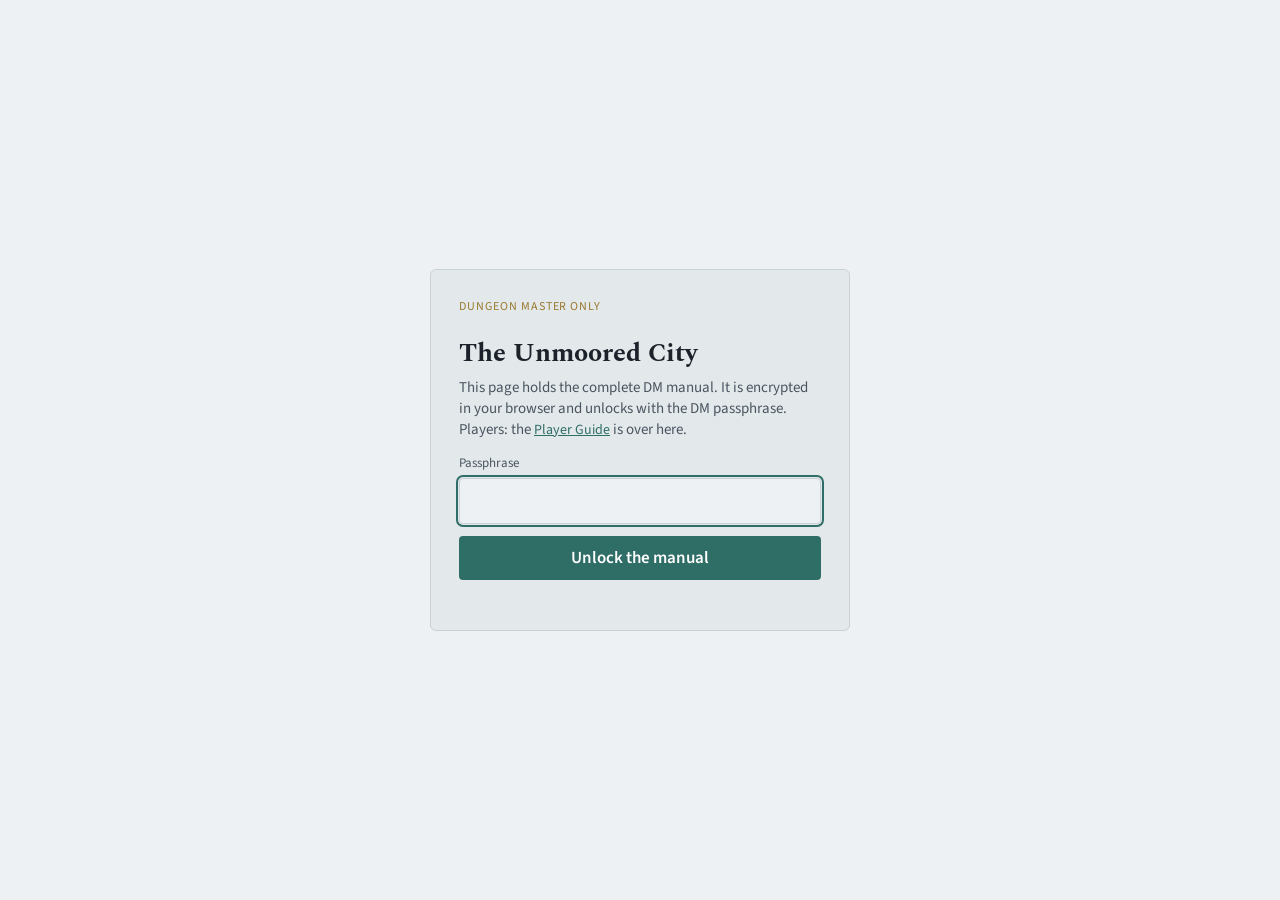
==== dm/index.html @ 096cc0cc "Publish The Unmoored City site" ====
<!doctype html>
<html lang="en">
<head>
<meta charset="utf-8">
<meta name="viewport" content="width=device-width, initial-scale=1">
<meta name="robots" content="noindex">
<title>Unmoored City DM Manual</title>
<link rel="stylesheet" href="https://fonts.googleapis.com/css2?family=Spectral:wght@700&family=Source+Sans+3:wght@400;600&display=swap">
<style>
:root { color-scheme: light dark; --paper:#EEF1F3; --paper-2:#E3E8EB; --ink:#1C2229; --ink-2:#4A5560; --rule:#C9D1D6; --brass:#9A7A2E; --verdigris:#2F6E67; --bad:#9A3A2E; }
@media (prefers-color-scheme: dark) { :root { --paper:#14191E; --paper-2:#1B2127; --ink:#DDE3E6; --ink-2:#9AA6AF; --rule:#2E373F; --brass:#D0A94F; --verdigris:#6BBFB3; --bad:#E08A7A; } }
body { margin:0; min-height:100vh; display:grid; place-items:center; background:var(--paper); color:var(--ink); font-family:"Source Sans 3","Segoe UI",Helvetica,Arial,sans-serif; font-size:17px; }
.card { width:min(92vw, 420px); background:var(--paper-2); border:1px solid var(--rule); border-radius:6px; padding:28px 28px 24px; box-sizing:border-box; }
h1 { font-family:"Spectral",Georgia,serif; font-size:26px; margin:0 0 4px; }
.eyebrow { font-size:12px; letter-spacing:.08em; text-transform:uppercase; color:var(--brass); margin:0 0 18px; }
p { margin:0 0 14px; color:var(--ink-2); font-size:15px; }
label { display:block; font-size:13px; color:var(--ink-2); margin-bottom:6px; }
input { width:100%; box-sizing:border-box; font:inherit; padding:10px 12px; border:1px solid var(--rule); border-radius:4px; background:var(--paper); color:var(--ink); }
input:focus-visible { outline:2px solid var(--verdigris); outline-offset:1px; }
button { margin-top:12px; width:100%; font:inherit; font-weight:600; padding:10px 12px; border:0; border-radius:4px; background:var(--verdigris); color:#fff; cursor:pointer; }
button:focus-visible { outline:2px solid var(--brass); outline-offset:2px; }
.err { color:var(--bad); font-size:14px; min-height:1.2em; margin:10px 0 0; }
a { color:var(--verdigris); font-size:14px; }
</style>
</head>
<body>
<form class="card" id="f">
  <p class="eyebrow">Dungeon Master only</p>
  <h1>The Unmoored City</h1>
  <p>This page holds the complete DM manual. It is encrypted in your browser and unlocks with the DM passphrase. Players: the <a href="../players/">Player Guide</a> is over here.</p>
  <label for="pw">Passphrase</label>
  <input id="pw" type="password" autocomplete="current-password" autofocus>
  <button type="submit">Unlock the manual</button>
  <p class="err" id="err" aria-live="polite"></p>
</form>
<script>
const SALT="Y+3GVVok6ieXeEvAV7KjQw==", IV="v2RWK9GKQX45HdqZ", DATA="iLUBbn+OW6I22/JAPMbpGo/A7wp0YwZBqpzO7cRa/QaLANUQnnxcgQ2WEXBrzcp6Mb3NFcUEOJtNEmPzhwPrcb7T3+yvJSRVrRFXAbUjIEbNVzd1XwTKt8qsNbyFXC7oE7dADey8bxQrpZITvU8nnFElnaGoLD52pmrrBHFVbK/AYIm+NKbHlS7BHpz/M+rY5cPtGulrhdbDAxiToGz86mtNi0CINvOnquB+vY2DmBDawkEn1lf4kipZWCToRAbrsd9L1Q3KqMkmahwr0Hj+RIRaMF8Ld98lk59eBfJtj1Ak/eeM0hrUaaoeXsAsj9cISd8wd84zr4cdRR70hp3TT6HYPyVecBvTrYLQEsJaQZVQBcWeTdbGqSlN5Gw5o1TlfvJDnN58hzw+H+cEyaJF9qgegFK7P6M3y6VEalXKVsf07HA28PO4G1dtzoeIbi7PFSwjyM/MU9yVKEZL3eh3Jz1X6OZwscLH/tjpqUsmWt9tHDwVuIBEMAQvSdrSvCwEI5pyicohyB4Nk6Xkwk4ixwzJ1XSa8TGKTi3T10GD98S5zSSAA94kpZpaerdz7tr21bX8+DXSKTXmFCgf/Qe2DWG47tsCW5DKvoEsi16rtpah1a7ozzSHXOYvgRvaFtAHCzeDY4ijxUbrzfR4o2m17YZ4yaefnx1exqk9aVidCXGnbUjG+C8yXe2weH/vF5awm1Na0XtwF4S6Fzk45lsYXysoziHLGf6xR5Yf85Ll98wI3Yr6fwFOgcajlSmfvKkiqh75m7h9aDqrrL0S1ltkyhKyMQz+aJopbDZdb/[base64]/yE+xdH2cJtEzI9/mFrIcJeDA9v4j3XX2FLnBnYRlAPe30zZJp3d7O9ydR5nmD2PuyQWUTd7uXe2Cn2OppESFE/y6pV/pHsMUvAa9UCWsDTH/f+i1SipCY6Lqr37FkklfFahQB614N4o8RlNQ4XM3OK6mF3EBKvfvrmpVxvWOmcKUEtH7V1lOymPdF087bSxK0dfsI6htUlXs0WU0FGUX5EjQiEalQdRgo13bEwY5fsd41C61VaDxNg4gig9ducPTeUUVNCqEoqSuJc/xdWUWBnvn4UTqJmt7mEV26us8pZBOKMrvL7m5k7FN4ZjPJxvP5DjkOJI9f+Mxj1kl3A3flMvElfqQWcW4s8DpN1uq8+OVlhOyxm9lP8l8J9g+3Qy9XcClROFICVvgYKXi23unUtUN2v7NCe/i21lvvBBsFuxTfezibRealtWm9GTKwRo078MFfRFu5ZxQNAZ7H9rOgEDV+MaWBatONlvCVzneCHxzlMRJroT42qfPfxjD4GF8rYaykRTwDeqB2qoHn/0GrBSk5C6Xgn8qOC9Jmdor2yy2D4FhvG1NwkQgkwQr2FGvJ0EVtrEB6bORDYK5d7Oze3UNgbUVktSah672Zcz5BrCyr5huIOXsex1YSVVBXMMm+EFGPbmRIrpNaZCbBq1dmE0OvysxOKZlxL+T5+CQUJT09H8H9FHgtD8C6ciLtivqnSVrEhvqYm/TAQxHt7dgrNzk6EqQ9FpJYQrs5eq9PCVK+cjcrkc7MxuGiucOK3E6NNtBHdqhavlgu2Ir8M0Vj7ErKO3IAoIIkq5Iz2Wz7ZpxyDfVEbKHcCdltRjEpOG3BJP3rhBVCHpfb0E9UO3xqfAiQUr8WDF6XK0y37j1GWzeNbDFLm5zKe1k9kzyU+6PUozvfuQSOao/6dSFvmEA3FKCCAU30bCNMQbVTyv1Efyf/Pg3MPec9ycjXDTqeKEShifgFNT/9rkorF1G7hehdDszIjEt/KlyHcHGe6nDtvhYiEgdcKuVqV3sPVRuiiKBKvx/2Wg/IC15ho/iImPi0wyuzvRw7iprjRhS1ioS/gttWeLRHUPi+YYE9CnYwv9E5qkmDgrvdweiMMyi7jF5c/NfuLh/4RfJme+Vp8QQZBY9Ckcb1DPLnHlKEQz2cx95Ox9cz4KTaXwMkIurlLKk7Dfav/RuAyzpns11SzLTHZVvrCUwS3EXKhkM1YSEHA4pdkMiy+BCx2T/onrWBbBMzVinLXfjc13k9o7VTL/f6SC+sRZvSV9VsdvKPvqpyLet0xNhVk/fqd9eGm1XcL0i06GAbvWty0sUYWr34qBlXqlSWuOj49UT/mLNKg47u/o/THgVAvLnNhy5Hs3VpY48FZXV/xU9j8S+WS6x0UQOk36Q5gzKtqSvTMLO/mkOddd5TulazMb8IEJlp/javnyln/VQ2f4Pfv38Cp/2cxj6uno2qKOauZTUZTWRdEL1hPJfKEbDSphPvhGGveryMo8kQ9Rj88MXTlwgUqMjpapVNsEQP3DxF9pICb2Rf3iCAZ34IaZLExTFzXh5gUrxmEHe3MmwGqq5A/y/SiOFvY8S7FtVln2pa7k7QquCgANgg6vbTiLOfEBSpvInkz8AxcQ0uLkpVKIgk/An5C0mJDm0O4nVc7VtrDTljUc4PPVk1rWB319o2dhm6DE3PP22QygwRZk0PP34uZNRFvNEqh7Dva3h815aNeE1aBbX4n4Qc0nyObZRAKG4jf1njbgSPYVqObATO880nKB/cWUnLnr1k6D0pzht4gRickKIptjNGvV7ipqWOS0ovda6pYFlqiaILUtbZwVfgaJ3uV5Bp2WUSGSEZ293tVAtpGC9JBj0VNBcN/Qql30WYPouhBTxzu2C0MvvG2jkNRI7gm67Aalb/fi2rF1JeIK3Z8gsm/Z7F2r2bcqIktJjV+FSRcJyhjEU+WEPJ/AHuEydjicGGznGB7VaSvBMG1NA/9NydgBuy2dVkqTA3Tx2OermDMYKweYeR24sPGeOdXITXm/xrxQMo5tEwGEg5COxqLM2M5QYnOeiQG7R5QbD6Mx3ZzT4lJUsYYxF/QPUvwGLDNvkcEoXGSpM82zq8RidIamimVe/Oqw3mSCfFfoQS6nTN5zWQ/2u/idXjy9uG1FSyKbvG2+VfPwna/QHKgFzEyNR/+YsTB9kPqrpq0bkbNleRD64/9jw91K5Vqcnmg0hIUr6TYL74EcxdioEo5DlmTUay8WxNsnkkn9vwIk/I4iqOCW7BVIB+IlKq8XzDBiOrmbfwELtsIj/UCGQcX8gduqBJPGB785asS0TUestZ5u2DM7/BkwbMsB1zGUsBbKLFEeQXiskBGhAHlNJ6mZky7WMDBrzkDOzvyiABGld/aFg0KGZyMjcCfyl2XAxgVWbQAvnI7fMvnADx/hYVOU+Yyqg4NGtJnhik4DYVSmGgfEbCl2kL3opVQI53QJrvqa/mqKNPPRBwkkT/dGTDj0oI0LHtCJ9SbmumhAM8TaTfVp7IBVebZYOQ+YNQfAM6l0sYyGcWqmEuRO0WMu3CbYDb5ryJ4kZ/epIbv9uwSngmgEpvZ08pvITvZ+6MO3S+oKxv/C1TqdKJu2aAkvIpgA3dvo5hEqKJVahi4CnptsN7qUDB/tvXxwv6Yk38AaZ8K3q4wnExnbUGI5nYGtB/BJ7lzDszFES2USRBpSBNgO2j4h1Lo+s4D0XDIc7j0nUV1fehbUBGsU5vBsZQuZ38hWJtdESXA4wWmW6XorGNk5Xx9L+6DstAdaip6LbmA/G2BGAXZz3isfxBMOoQmZ5b0gYPeZO0xiLeQLLhWI7H7GD5x5i90+0B3KCG7IVae1zZsi+4PDieDtA6YBRizwyl+1Xy5kCmNnwqPW1AfCpciF1iU1DmCAOrihBVlQtG+1CazYeqkeWbhy/[base64]/3Du3TW9UhN5Rnx3COs01nmrmkD/8+e9xXu2MZTDPlBWXz5rpjC71u4h5uJdvappiTQHET/3zwT8vW9UNZe9rkt4gNVucMl8I0xjA36GHAy3RHVcUMXrN/C7xxoheRE31lZ4p+tHvxQYw7yHR0ttyq8EqzGvc/PooG6FYneSPLcnSkrBW1P+C5OkXeIxW1Dqhdqhfq17tyNF8mOLM35jjX6D1ETzwgZ540wEfVRi2LeVf+Q1+xbfyDzuFXazzRHLV57p+d4Ict/dvJ6v8RnD3ucFbUnES2quOtLlMejAihZWoAxoVq7rZoJWP7kT68DKpDHyOOy4CA2GKtEVbO/oGRR52hP8gveWXzRhEU9PTqphZTyco/msE3WWVaIBwY5nBwyzfUI3vfZSsxPqEPoEEDNup2rx+MXpeiu4jI4WDXmAbg0kyAU62kbXxTbWK0jC8MwaXUoRKmqvFyMBhGvj8VwAjvp3R55ikeLnQOKrAGBXpKXK6ZHUs6Kc5xagxVAdserbn/Q90rqcc5bA2CJPdaukFuzfm1tyCnXLyX91Geq/2aP/Ev9bSF6MD//dLtjBlcJXyM06/DWhz7+JHXg0KmAgSLaHhW9e8kiQTKtiZT52UhWRdNAtBnTWu1AiirRgXfbvTyf54V0/7I1QiCSX8oa9c9vDMpnl2sWTufmqJpbRTFA77JvpQlMoOMVELhoseCMEVcjU56dt+AnGE1p7I5ueLyyXvre9kbdsBhR79HiBsRXZfuQIOSEr6qAdgLGbleQbdKRcEvtT4/WIrZv9qkDrdC7PdEwveSUKgyoNQAIdNxE7OxlnJc59u9NlQK8Ec+IshNosiWlzuWXylGvbiKSVWOTyK+Uznho0VVKhz888ykbvMt4MghG+vVQYnXOMURVZcbkIdnHXZhs4N9V000lTxDuArcxdonqQ/TA5/6RN4v2soxG05wY4QO3FVaA15fTpKV6RV7eGc4tbUjsG3AhDt7bUv6BmzqxLZDEZcJVxQRkME+il4YVHERwgcbj/kdW5V4x+PClc4MRvsOkP5Pf0YR2AwcZ8EXNNqARgv4g/Vhrv34JyzI/flQ7aVi4hNogi21VRnZ5BygmWaXL9R38BXZ4htjD1nIBj+CjpWuhdW+ZdpkOArbMuWHGPz4u4eFn0tXbXYYgm+eIfr53Q1q3HUiaeSx9N8ufz78fcIFB28uuzVJOeM3zzUlx76QyvDcNCykRiJ2gnMa/cUdc6q7kS69sqJ+nR/DO9GffAFFFKJ22OvyD5rfZLI3bjtm+Rd1SrtQkPy4OWw+0mx8gaayIT2CL4vsBLtiZ190oxNuDfHrGIZHQHADnT+DtqKac8DyGIW83ZZpxc0U1ORPgiP0GKIPyFkMzGCFFq/3Jc9I1OR1fUqL/spmRFCnRs8hukgl+Ae7WoLev2DKekbUYgBUGmNKaK+a48jrgehur8Dsk8RFHEQm4BVt6MM8b+us2+4vgaL/ckzuI5dwlOqeZzlyUrwrqrhOp5lRubGSIXPDgT6Fc34pcUKWbXo/J7ykp/Ix0r+JLe13q7uTh8VJ21X5Gfi+G/66/zwu0loYoSokPxVkemHRxqLNilCZ1srPBDcl6NYOXxJ6TYgOGlsqhJ0W5C7Y0aU3K4stJEO+lQsOof28+UhkG9JD9yKqIjk6w63/DTJP6ph9HS3nfi70rdfmpAJ8X8xVZ4wXZB2g2vDjW2V9rLdor4ficL1vdmmQJm72G+J5wZ0HYLJVwyTTo8AVpaxyK2Ubfdg5/UKAiTKnuU1rUZL7dFqgCxndgwT66FlpZZio6Q4/B2fpfnGhHbcjm/026XtbAluqnhfMcbFxt9baU98FRYsN8e3lsuDQEbwixR3Rgt+7nTppCeHWwVNdmh0ERR9h5X6uTkw5kjGbaKI3X6PCGb/S/O6pHx4Z5Vjtl5OONakORKqFvMYb+oSvNvHCp4O1L0ezdOqzN/I6lDcv0OM/PGr0EHj3mGCj/zF00UZs++Koa1gmNvrdbY3U1yyBUB8QNHahxdt+pLk+qi3ia7xKN98Z2h0h3e/BdZ6l1oF5t1DPjQaruZpAD/Fasqqa/ana9oW9KuMfhV+GfyLHJtv5Fsl0nTZvUmMTUkZi6RRXAof7XFAB9IgcjEONYKeBmB/KuvORjHroNBui/JLYNaDOhbwDPEuFJPw41a0/DEsrls6+rlESBsCEQ8TRhiDRL7U6wxDJ0bf/CnIaI6Ew5pJALRPOgultDEgd/jrT5atSNHzjQn+GhumonVCxBZ+lUDKm1APKdjOSJE8nX6ly7sJTqT8GlLZnaw38EYk8iF6TDCTHwNSvLJ1VxUrVP1XAUBda0XamxGE1VCw9w2fYM8aviYSVxiUKFRVTg/gX7nSOTr51BD34VdUPGqe3ARP/aW6oC/YaSDibDeLfzr6jY6RaifDkfNOQuqdqm5FScy8IKWEuYo/uYbR5rbY6L2QZ8Y+fIzvhYoP1z7xfSHxJzk1RdtRHT+MpCltC/0wFGeIy+0IoZ4MDGuIBXvCo85Z1T87vOYVE17wd0OvpBHNkQNjwhJDSeeVXx/HnIj5fnReOIh0CDzrUQaQuN1zmGfhYnuRtt1RfQd+ogPxxdz3Y0eyFu6SZEBvsAd0keL9v137Viooo+VTa0Fq9ozvQsXN3sk854A8C3KKS1Z/ovvwghBXwXCMhFmahqQvOqR4n3pWx9f/N5TWKVR5wpDMoZHemkS7uvS3/z/LUHPIHCCZsfGpxABcO19Ttf3EDu0Lem4WrdiTmN/LvS2k4zIO5Ihoiy5O7k2KkV9PB5wVK2UvQvs5qsFbXjAFR7aKfM0zji+rvlCFk+GOi5qZmOqvpB7VgrfKaQxIbZS7fU8Q6sOjogvFc0hc3Z1z4vwqoFlyy0Va9vp3k1lc9L8ifrkOz3ouAU3xSXRMRFA4BeglmgOf1gSOT7bQ/ZgDDS7S/jfbXcl43azojz49nuH4Tj0Tg/PkjSZR/j/[base64]/U3SzMkxmtxtcekWzaGAvb2xaWbrfWvd33MG+c+YKm65PPb10nUy996LJivpMd7Lmdv83nDTk5ci3+L+y4PuBQeRWw/XHctzcgnPq6PW/r931ceWrs99u9RARUb7nTlmUs7CVenMZpI7JXMJ0Jj/e2erpdUAQwsGu21B+hl2CL5b+hFxXd12W0B03u6kmeBALNtUkOGmWUEmsmVHZHkfnkfIlfdGyvObUGlci0ygdFr/xHZalj9Gq1D1IVREtFfRxbXGLySx7SbBxPHs17ZHqYkPixGoiCuUJo9Fi7et7Lwz4oqTN3wCh06hx7DihfZDKPPM18NVjMfoIDU7Kr2CjrQ5U8qgGI94IuZpaWyihcYI3bN8Z0MuVnxSfPX3Pc8tx22vE6L9GDz4mj1X24b3Qh1Vq1P/vnzu05MLj37sK55nh3H9UlTdEvj+EJuYCktCH7IsCBti8F+atQ7yAyLL761K4/1x9UYDTQjZws92dZoexVnK8fh9Z4+Dm2THyIDEqGxzr+Kc8rEC+CfH4psODDHuX2Qs66uH28q4OHlYbXgL9vNuvbQMrA1bX7ojUdlxRpL8gxWFSenXtyX/5PskeYA/qmQt6sE8A2mP6kksxBWqy7L/79zCBki+pa3iwqF7tjL/mFXyZz5SrX3xr7ZdZV7a+w2yUxjjHG3AkYypjgQDiKIqchIm0ecmTIU4mjEgpM0twyCRYHQ1W1/hpjdFIkQuCfXY9Zi+k6LW/VC8oGMMSqhaCwmtCSCrF5IEH7WL3K8YpsjpLGj4HYXXYb0Qcgc+fjBCKm2t1o4dHhwOTO5EjLRcvV3N+jmj91O2bRRR+LSqfMdJE8DwSAIyhRlUlbXzrWZ3Y+xeQdak/kiFxP21izTyoiGz+B27iLJ0oO0Few3uu4OeD9x7YjegMEVY+fNdyGGTIfSZYw+/g/CEFqwVtizAkugIsTYMp/zcbS+erPbiVPTgG/cNDRaIxcQhV+oMXEUlF0ES0OyLeKHdVv2Klr2EIFHdacg5DmzCb46Xwa4O/d01BlQ4yy2Kvj8KiC49n1BDCQhaF8/HmdbE3r9yGQQvLYML+ql7bXK8Gxg6MvfgtT7EYcwvMiO6sK355cLw1+HukntFSdMzsxMlR/zd1NBDfprLEBdfEr6LOynMrg8Jtg6OzR6tNHz0TM5Sd7JsQ5zb0CaAf6jBitKddVJk4mP+E24iY3yn9K3bmD0ZrnXGo3cMoshe9T4yY/tt1x4B8NYLaDDDMLvaLL2qzSTQ5zEcWSof5OSiKi1gSq2jzUWaR07k5edNg9ycG2ldZPNXc45sSeAk0m15i/Kqlp1pM0GRUredBBQvbEVRgssd1vQbWGvPH9299+eCQPBwuQSju9uuBfQUoaOjOjf4zqO8O/384pBeuff/Giswb6Du0rYGLq1mTgIXIaciggK38UR2+Cn2r0bphDpgl6Qy51+hvoGxFrGNRS6HEh9AYfN2cS2x4IbreoU9Pe8vlwGfNflNgnyl+5M0xKnsHOPse0xNrPwz8aYhTHrGn0igVLK/p4tdfyYRl/WRlkKG4biT5fPBTVQMp21Rd6nrcofvPY0u6a0RBM7f2exD5CNR+AQsFxKk6BreguZO9mTx/[base64]/upCa+uLeakOmhyMCccSwcdis4d/CATz9rJzEqGLapj6MX5NddztYKMZaNEGp/W99306AEnrJpBtE3GoDfiKEifFa1unweIBU46K+TH54kRJHCcyUnqJGTlUvCIkF5Yzl70Clu4o1Z3AWfkUfCuxD8LNWfOgjUc9ylpiaaGNE1paaB6p7L7v/+ebDWICt3f34KfHV0vbxoBaetPnu6Lzp4+mQmncAV/YthVNP0l9S+PnPNz4YLxFurfekABZab4QKzCtoQheu3WbbAYTGIiTiZzsBI0l+5jStNFezIhSVyi1VYOvIT3ehsMOeJo5EMl/s672iu1QGGs8C5145xLDoOT5l5AXVEbwnAMk6LEmnuhupq8vd2hqQu+ekHR7ZJLQIBjIJhT6RtevS61ewOpwCDTsrIc9kXJQm62ZD11xZ6VwSQPa3ptm6FBBrpveLCq2NmkaOAj9fPZb4iHxg6Sh/g3x+tV1V9KlXXzJgp9OeXi59o/Psz55QSSV5RLzq59qT5H3hlffbrdIS3p1SeRhIvBZuqVW0cbDfc3WCoH/CRv+ZmjmYub/QOaoD8JDjt6a6gzVGCcfohSAwnxP6HBjMPhxw48U9MDnO4coiw6bmP6vgUYGIThmE2uIY/Jv7DzDkOSnlHWKg/Bgx1L2bED1OobetKU+0dVd0pOpbhRMe+9MoXaPnYy6oNNz2AAS15rCg/W2o4ZgQKcd6R+FsgAo0Hi3RmYBL5mbYf2FX6f6k67Xx8mr37G+r0GNPpIIj287wAqah252cl7AjgEoEPqAlSwUfvu1/q0wf9BgthMZ2rPKJd+zcv7lkyPsoe+aDIcu2MEfvBrWbFGbJz+8napFB+RixVRJKfs8oNySp+oOXrHo/pCVBB7tWt3YvE285S4NkTZM+U9j8mM1urDIh7T+gibucGtOzW4DlPr9aqUVNbIwGyJjHY3guvtt6AncoJiFpZhLK3d40XvbOKvb98yat6jp7XKfcxx5uSAluayHpdudB64uuDL1snFotRegWBiti/HSgIz3vyvT1Wi/j1qlg9hXPgDOsgKsYr+ySSpv4raDAmoSnulurY076RjDSqM0YVzalcXQSDDXahd9E/ymK/yvDBo6UjDC/A6S+c0FfYBxRbqEJRNk/L37BOpcvAHbT5owp/D0D465pPGsxN+du2M2WAX61x+IxMYw4gJoWfMpa/Da95PYZftRQmKufUQ7Okg67HErW2z2X21CUTzrdg5C6eo9yvSLfAveAzmH4l36tmTN+jK3lEyTvNRbPEf7lWVBCvCzkzOHP6K8ayij5/YnRANuesShHQmYDVAoF4JzxMVN1CcnKQtsuNzl2TjO4QncFXlq8WIpfJYKAFYEQ+kxvmBs/CDGiug+OIvKceRP+5O7+I7nzE/rri5QoC26AGQfz0z04F+6DLCC40BK8dpBz9b5YkSYWcMvT/flhpSDiCK4X9hSJU/Rh5f4cP7p2U5etDYBPTUXcBxoPfjOgWRUB1dJpMEDHno2hcrDL0Ldcq/6AV+ED6UzwTNWhJ2WNIRPMGiJK+MtDgNMBYvFQyniTtg361dbZQX3ySlFsRiCU9DZ2Ngnvi/IY9jpvKKlaPs77Y9VLCqto5XBaLng6u9U4ndq+t+/Nl1ZN73BTSD0uPfU2P+q26CkAPLXz+/HEPDMuNzg+EYLD1UtpEoPcD/rqHSfIsYhlc2RLZLZZrrRzpyelGliMLd7GumZtxJkBluL6ojR6Ny3cQouxuBVtri7PctSIs6lmS9mtKxf5TB5QJjeBKDknGDZAw3l7UgOhoAbhNZVKHmooOkNTJyVTnauPS5cXKEGzwLDeRtmV0XVGBhOYqJlt8WZ+4uEU/k52e50dTw9LkEDZE1ncc8K+/HilaUY/wGSu0VL5x3yGuEt4Hb2M/HRfOWbj9y/1nDJ/CUQYed8AzFwby99+BdO0VwAeyQK5UnQ/Br2SolRMVhO6eVHvZWi7Cuf313wWxUu/p3ll7kPO9hRBbGkNrXhdihMFsR7H8SsvVJZ8PovR+N1IincbRfDhzB/JI/SQ8mhHwWu+C9vxtI/VQUxDSKt9e6BKam6qy4MoZWfNojbBNQL3FBEQAF2bkNrOxIPGiU6rIr+8omM/yYsXuFGhAON4LPqYXy8wP4L4c9ucVu8eAuMz8HInbj69rqIf1JazxhRbd8oVAuGFOZAJbe2iQl8iODboLUPLlwA7KtJ30BIcNSh1DYmNb/xFIgZ/[base64]/aTP4kbeUeNXiGtEakLljg8ax9eEcDRXJSGpnbNSYs6t0ly1OE74xveg3qUJnm3GDkREdNw1oxzRz876jeZHTyLxSMkKPJigjh+DuiCwAObGiYtAAKKRnTnfhzoKb3J/cYie3gVOn5fWPcEZ/8WnlY9vVeP7DpcxWNewYhnzFkOnGgewzeeGQkTXRUXynri/dVzuq8pPqZAuLNx4DyrFvqrsa4MQRAIpV7rl2N97qAUOsyO+T0ypRf3sxSgkNyQG0sXlkzmKP4WBeNLn+yvmplCXM0nNcWa43ZxHaOu8XQR50+CdquNL4gIzE3QhmIG3qyGVp2vlvQb75GNsVJTOhxNgbPJ+NFScdI4yYP9yOS/Xdwb77Iv6sZD5VDRVB4nKDyCvc20yOXhk2y8bOIKegAzxF7sX/0QYRT/RQRBvMXATTGKB+9wEbKP7GSmj/0p56C0q9aAc9KMco/ug27XEmo/MGTxJKb7BcxrQRy0Q/yXHKTteFmJS6cM5/46jcTo0xHOmQRgdYeYjVYJ2z05AFvWr+yDFLKEci3V5Q/r33XbrSnH7ClH8KG3DAV2rLNGfI1EFGlhV/JmxwX6yZH6g9UPeC1OxatkI8sG9fQUMj19mv77P+Srzn56sd0FThyJPfh/m/[base64]/oNknkKXJ8UV+epzNdS6g1Ihm4+YDEGdLEEmXJR0+1Cy3fr+2G3IEyvu2zfEvsCgfPQE8kBB8SyBCjg0ZFaAxsy7RUQ5Z4AeUrq6FvECEy9PPes/t+h/CEu97sAXQHPONN/9xvU1tQjbrg00cZ6F7ObJkle3ZvY4O0B39XlI26DM4XA2AhoFAjmd9Ap4pQGnHxbuvTlPx6GmKaANyMB5D1W/ORrQEGLpRr6EybGTxNapWcFJyinp1DDnlVnDk6x3V/nrZKAo170GAkkYHw5bWG/nDZHr+UeFPklj5/QqbpHFpGiJtW4amH3p6+92fEyvWgnE/0Q/LQXEYzuJ8O/K6WcFba4VcVzb+nvaEYyLjHe02AjTPOD/58NNbEWs8WWDhis/RW5gsar0KzClU+IS/e4HqXj0o8XNWNFpi3i+B67amVeNQzpYhJQ8bBdBaAlc46uWB8AfyHRzRZzT/SKVtf8rglPrGtM3v2Y51ctpf0gUeyverqUnkMZM4r2HkRptv2vKdskLXmGnjqJxKRPrXVgFSRQULR5iLsDBxSGlwmZw4ZExUfCkCr+KCk+crjypM4devfeUdF+xsMHHQd9QTDOVrD3Y4ybu7BY60x5cOSFbxqR32YM9C2ZH5qhLf3KuJ5o5jCUV2QAyMA/71xalW6KdGBsAcKPGkyOXrRsbuIffVqYkIw0fbFdBdDEMRf3X05emQLrUbkrObAoFJ0SWu/VSPgbSCkiNsGu0hI7bSeNabu24AOQLgxapIPfA925Zq5Fol7KYR9OPEdFVNnwwI1zL6mt6DJXfv1yBsmkdGoR3I8++8DaUscbbOFYj2yCXiG1dvblljhkX2Rl0IDgL4aT0Ntmv/y4lAz8OxHuKPnuZdDzXZKAJs70nt/POR0PrPqiCYLc2ddC4NCKaHvu7EhlQUoGVHYZaJ18Mi8qCEUu151aqubEewryb36787UjyChjhBtRzTShywMGdgSwd0P/tGzDE+5y1jwYLPZwhdpwW9zmCSd6LP1pLH7RwDgRN5Ub4h1xnojc5abJFhf6PFbmjuTgNPHkVDGqT+/8v4cQrPdihXzscaRgYswDo47bh5FSylrNE+E7MSRt6FZ0CO22BgIBPQibIhi6xWpz+umVW8GiGPY0e/S/KVtiBxPtNiExWRGrCcq5JqlCudm8kpnPYOD9jXHFvrOvepV2Rc7F0NGIGUjL030gPjz+QG0OS7vbODIqGkdPSOviH6c0AIqPkjxvecBuaNRLrorOhNvb2vUA45tsvkHc1e6FPwN23wOdjX3xHEURSxWxAlcCbR02m5XeNX/bkR0CHsi/hO1HVUz2MIJYjpzm2Ccsha1MMtLcBMMkYdKUmd2MvUOeFVmdX27g7qJrHJolkZycn2mG95uVgAvvDExqq8/SRXg6W9OzYfwy1TTY1jB4aaeuruKIgmOCL8IzwrSyFKIEEVcX9SAIxe9pn5tk9ZgKOtscaxHEvhHs9/qHPYQlbrFxjda7Ae99lbdfX5uJgpXscdjuKISEYbX1ER+Vyf4+iwh75GrYC7FEscuoSdoOe1YL6XJWGfYjcVf+oMMFIR826rVwUMm4Jmvf0OX6QRGVKIlKT8s9nUOEwX+Hf3QI+P/S10yP7gtB+NgfJZw+WvEaBQj+eEfrV946CkclupxBwRenaXWtMAlWeUy0t27J34f6xrbbr/7Jg3RkMYLZz3avfCbsFKmO/6Z+CYBLlZY1s+evs5e/bZCvxwg0A1OsZ3bAUS5/WBVczlTC+bLtJu+ryt0ZeFAP8pbEd3hq4MtJ2MeJpt+Kdclh3ag4iCpY6rrSMnpJUTqk3fVP/Qmc9DR/HBojPktrQqiRzHpwciT9o7qxcJKWiMMAWDr4GP46vLoupgHFIp29GNm7A/3LoDHhTwYOewQdbHvQ0VoMXRvakUxuL54MUYauWyty9bCluP4TU/RcCbdOouE7sxG2tLbtMpBScr5E3mOw76XRyJ7tReI7HLQLfzCKAQjCZPTytETUmLecREaF1XaNMIltoGwkRMuTxcKICqv/NHDSu1ZlPhJxj5J4fktSHR2o4SGvLJHg89ooRlEiDOIG9Daftk2idr3eQ8FHTcewVwb8gRVHSYFc/[base64]/cDmbMAgJor1yagJKO+O56VCFGAJJ17ccgSvc6Japj6D24fvM9MA3RhHDuO0wbzbMO3Vpq5rx8xggWiGqPWQ7cY+Iz/hJ4H9+vKzOo7u81JHdhUaXpHTBjg7xLXWB7lqFeWgQT+vNbvYLQbNYGNsr7P0N0B0vzvhwCLG1d2IkdsGReaCz4uH9PaHJl++nDmwBu0HAHV4STn4PgSC0W1KnKBD2NELFMIhyI/Ji6VZE2ao+5ecyfOoDkuHxMSTR73qI1krIyQJkoKyI4CjqjwqAKoqDl2J60DX+Ns1u7MjWOAxqTp4AO7fNpKqhwjs8zq08KPZICbVI/[base64]/ijdx60S/laSoux28R1NjixjflhB6+I+3RbmUkTNpOE8vrTyvzEZ2EM1yIuygXlaOWDSPm4ozebMhBCEXE9zeRqA4+FowQGk2ymVlQ8fVhNMddRY0ChCsdiOr/OOFWiB2te8sE4iAd5vl6QkurJWbPLo3lMZEXj4u1HRvV2RVPNFXEhzVtRxPI8+3RI5gknWUQBKy9g/0XBRVMrJU04Qbf5/u+gu1R+3vlCo2RYhGeB530FaoHFTTpscIMHF50o63w2ObbuDHoGSL/ikwJFa+0FKf4pTncwp9aSo+rY8PcVQUAaoFfu8hn5hKb3ahuByXwyeqvgYcQIrQ/[base64]/WudV+9p3UHfoMwOjlZcomMGXSYleVylDaLZVlVBAVkutcY7rlcFoxVsQ9+jrmnf1/Fat/xT+SnOtZBrgk0I7ajN5+rmR6LillLF9BdIPGbvlhN+vdXqfC2UgmbxTBFSTtfN111i7tvwz2jhvqxLFKo9B3TXuSuvmuDHo3Ca1LN+pStHMdPv9LzkxTCNjj3Hjy8dRLnTU58bDa8v5cmCLT+Vl8Qf6niVh3H7MVH5FxqjmZcFx7/AQunU/UyFoy+DISNqHQ1LiGnqJdWR+gz/WJrimT2zqf6Tc2R9vA27XUWmubnPGAAU0DgCxzLtqUXj7SooSA4FkrSxfQh+xr70Jj3g7ASxkEyK6Mk1cDqyICph4+ZXIQ2qaKShKc12QAtpRNCf2MieGu9QCLnKVJtrQlaff3GkWE1/UnU1+DDQOxBbOas+l+9meveNpW+q+mHTQOtyExC/YO6IsHPORD12+3gGWM7ensrle7/3kEGSQaa98WBgByeqnU9JJBsQxBNkQ8CNZcMtAPfOUcJWQRa1vnn2ivx5GaCOaOqKD0ikzcbaeRuBM2UxBrmUKFB8vw6/j5Qr0xT5WBHGTsFU6SPvrvGjx+aJJ9vcrvemtG4K55nVK/YogPWyJeTfx+2Hf6Qbl4Y70dTe6J0LWq+hTz2oWw5vkBVjwIB1S0keMGJlcXpW5yDzQNAJ+ey+Fju8xd7rNUhUL06A/4if1BM61hcnDy2Rft5XS6dvGjmI3a+TNoUm3Loh7UXxMQ20CxHv1TR61UU+NmH58ulmjM4VhJE3AJ+0ag4HBDJwZ3JcIlr/ufZ5afsfoFmoQ96w4cEqj/5UzwFkYjyC+VMh5IO7zs1yfMshhgc5NKbSCYRpU81aIF7X1kBvn+2AoZkfia9LBfDkJc51tLvNYvy+2X0gFw9oIE9KqRT1NOjmpzbwsrBZzPsFvZINEBlx+3/eGUNjhnLB/pGoRpF97L0QM/[base64]/udbzN0lZvD15wR5D6O5XY8I6kCxRpPOKCbgvOT0Mg1tEvuDR4uCvOumuTzIrx3e5Iqz40RJca49FqMzuKJ2V4TZexqH+4swWCz/Rlcrf6MUQg9PzrRQz3M+F/[base64]/vIxqvHXjG0y6RX2GumylO5Db/72TsJaEFelXOK2xCbazhx/sJI3bKPQxg+XoYkzfJXxReElrZh/w/aFRi/Efjwn1+E93+knpgHJokAOa/yn25BAuvujFD7IMFjoFtO5KXzZOMqE17dyPkGGKz5kl8/[base64]/T1diu6PoowX8JsbP31V5NyGbfiz4tG4aeTvKrXJqqK/ZFESqNZFhlfHxjtyw4z5HdhUVZOftvHgf9xp3MPB6x0Wcr2NrSf156mzzv2U4Mi32tiBOwAZBhp3P90eaIII2b7a8nNdCarYNQblm9ErolPX/foOm7RHUZM19gV1Ns3ccuwOaDROK30GIhTqE2R3jgyZWIba3ydPn29SLgMnkRzcu188eubmFsinYOVgYoR/Yei0Zs7RNc8r3uax9MQoQzESwTH+/EV+UW0bab1NCKyOLrtRE/pvtYuLzFazorBpmuvOoRZbqZ6X+V2Q9XatJlmaCGmYVSKeHtcyMOpN2NvOCHw/cjusk1hi/TjPliVBMnKlLqvc9GTbtDdb+McD3Ec6OdFX7ThIz9Nl31eAd4bE+XKls/pdde94MUeKhqDoKhNHoXDlWGsrfy9H6P28b0B1iJt99Mks7jpaztrS5rxyleIBGDlxJsq4iaHDTk8LtRS0HNW1rrGeRDeIqxTE49jqKSdJ/ImHppw/3HKQl6tHnWXUSbn1QGU0tWJrWMynnehWble9hyxXIqCHjr7c3LwOf1L2iJmSsW8sXQmHXuolx0am7DRq+s+6EyEBV8FGitoZRC5fsgcEFvcVZyXP+PH/rd3slHP81xH+/rE28ACbcMcuagV63OENYzXu0B/3sYqMp2G6C2e/d+jHNvA/VSOfR5uSYUqn8AqM74hf75MiGCpzCrP0yzP10sShAHMXfq8p7qbdrNJ4UvnWr+o0iVgLOmQMaXD7kyY7epkPq0Q/YhIad2gFu8k5kvcEAt+Uf23pJanig3eRMTV8MM4bYqTcFM69a19OmWhifUj6S1K2QMlD/HJCrZA++iSHZRDW+1Qa5Z2eX0FqkRrs1EGnLJycRGQACORBh5GHNO3Ikdb2O/OOxOteJ+x+/4267vWzZQA6RExd0kmfxfE+iyJswTuthXXgfdnUaLvfVctMQ+kQVYOC/[base64]/8Kc/I+4dD8dbc8jaxebpwaFAe37uN7U1aSj4aWPjbNTsHl98oz2gfflT9JGcgYmHKb4RsBfnlXNqQf+Lh29sYm5ghgTN6b0gw84d7E79D5EiGmlBH9FhgH8KzWpD+3nLZRAcP4V2AaqeJN4r1JXrdQ0m1ZE+x9Ti0KlWR0izopgG5zCkjzuA4zlytcKlXuWsC93VpO7wo/JEx5cEPbhi5H5L9cLZJDRzS+8BjCH50i77fNgbxSbd2IMzw9qYJOuozvM/C172SO5wjXSYGifO1NvjbcKFdgYL4B5BgV1GPl+gIkKPCwkvLXw5FRA3hEwVp1BWZOCqyhFyE+k1n2PCfqxjyPUO6lftqQJboI+g2TU6NCrzjkEUArQGI+BEGMO4qErJdvg3pa0pm7YyiUxl+/mxX68dPec+q6MEFg/PY2Xss4yRQsq3LXIpcPTvK3mSnvZUYMotd90s9f5M50VIyS7XK17tvz7UUh19fFBhiAkH3u+94bSi+nmBv0w1a8BDATzvoN1VxFVPehQHhNH1e9eD5fU9aj+R+wwBmPDN5bHqwV8hyHz/yZHa4FPr4bgf3pLFXdltoCvLg2DwhoQpp+X2bYpZo/SmQWu4jUDJ6wXeq77YfY2obJkYZLBI4DcDAXJzkPIjV5vwwrGJn92SahE2aI1qoY0drtUI2HeCK4fBN7LGK49zipa4ZHWKtYO3zdf1e6ba+2wqS+5WLJ5znEklk6srZL/+jUxmKTsfmHqQfwG7fdCwjpq9OO+XiTToKXllPlLi/m5xvgxbBU3C18Oy4EZFk456w728rqJcqsS3eG2m6kUgG/44tlT6cVs2vFiwrPOVfhxkT5FS2uX9NS9ze19qW4HaCQwTwmfAUr3xOlYMrUUzweY59cs6YQcr83Ai1NAS1fPdyhGsLqlHCCEmaRk6LVIZ4qIyAORI3/Uypgd79b3GG5gsoUwcxWE/jdtVV7584jw1We8zZNdvkpZ0Bwgvd5EERccsKwqYsILvlESmN4nw4RCov399RJ6ymV6k/JRKwv5t3COSCoLVGxL2jTIlv5lJjvkHFTzd9IVmX/4kWiKYK40/SVj/yI99DX2JDHz8sDjOjZYFkXBWdyTiqFMxvKdxDEy+mgAd10g/1fMjdfNt0pYbV3a9ThNboxQQrMxdoT4F67nEZsyiQBu7u3QgBnqmEufZtmcaeCx3HPojWnNX22jd3Ed68Yy8Y3OyxwQa4e4JqFZ+bbpuZhP9xaei1r0WaOiiNViVm91QccqL+9xZLxk07SWhacKu+eXMOg36s/rY3C5QGZEqmEByEuVjmMsJDeIp5wtE99TkHUQNL9cAc+FlmCNcE/vsVumKbcYukH8Ias8eiQwuixvKz/FQ3eHeRT7TDukUTfgM/jKySs/HXP8gwUhubY9JC2LPfOy8cZ+almBGHtlMvui6nFlc6vAzIysNN1MBStuq0yx6sx57ers7V/pEC7Ibr5bFrEtrxUK1VxAIh7spqWcJo0ieJcurdVXArbfdI90mHiUX74cjI73yUXiKskAx2cqysy2MPVvNNx1kPx/6XS3Kf/Wd4KuDkZL+HyfC+yydwLGJ7J/LQ/[base64]/rsWjbfLUHiC9y43joucp7855Ku8mCfZ7AWGopgGptuM+Pt0QP8Gsg4y6uWl1rdl0Dufs4utZlCIUEhihhoEg0RBnJcdIZRNub9oPiKcLhK3a93/[base64]/0cTyCA4XzQn71/0a0yPeAyAtO9zMs28LXYWhLk/T4xHhZhO61XVrtVbqFM7ZhbxSm5D3FEr0qaFcRduyDJNubgaRTT1FEITzkAvK1X8TGmXQMtW4QN9t5t4fR5gAemn5xisDACA2wd47511I1tdthtWntPnkzxDxLSrPgP+n5XaL/qejfwq+fQpALaK4Hlfwp1t0WR6Jap1OpY+1I7ncdoAduqpTQn4tF6HUTJi8KOXDeJqUYZjKCZ26w29YbAGARPhxqKVuuvfMW1WAwxRMT1WL1/4kLNVKOrR77maUWz6SnWlfyI2bKFsRMXNME/tmFhUlqyLY/eDi2hgZbxw80Gdg447dHL96RIjNNgP+LCbVWtt8O50snygUjRJkGNVgIixOAr/KegXAvNwLe69O+THVDxuPe65Bzb3iCm92QZ4iy3Kblxq/K0OlK/kEKTTOqlpM9x3LkZhgCseBISSZm0p3xT2+r41gtZXooMDBeQ7RvvSq1FXnY3MdZsCt1CtsTb1YWLdpSbxGLxt2FVFgAxa2aYC7ZeA6yV44+YdVgtnAoL2Oc0qi4la0B3jA2WkyF/tb7xR0enREnzJRrVDHUR+ZZnP6I/i85ZVotGkC63DF5y6Wl6fOXwfgHuvDEx+paEcvxWDXdi1F+B19dPgPAr+7fn8sLmLiqpjsBHXrw84mCzgl9+tf4CdHLqXDqT47wllb6GDKBh/uKM3Di/CBcuyxPvGyjZQOIVPTCRCOlrS3bN/DXuQFrCBid1Xg+e0C1O/XevCzH0Rqm0escjGAVHpJmGQSNBc7oMjgBIqBZrGNoek2YvJs+5Qh7rXNiRiO1LNnpxJke6aN1LfvVG9qplcdl+ghXfJMeEr+16eCatPRu238B7E4iSpHxEsW6QyrCUxibLC987KWenJX3VSwC8BZDTvY353HrNVx3cWbL5IwxVspDDKAdyOZT6wh87fjiknYZy+r/jE6w/lUZkdeVwlu4CSt1gBVZnBbBUXeRVl7Csx8st9tuZOMcf7IU+ch88giy0IWpi5nyt6N/ApYam1QPK1FM7iRtFCVkg0PMVusRXKh4WsoZJNsArDP6yMx2bpqTgn4maohtC6Gfl8MMaA7iZ2hX/xh1McZKyiTYgidL2wCFSFccxKs45x8vJQI+RCpgA5HTuC/lRHvcO/cTuVzzeJ8fX3wMAzLSUd1g7CBR3YOvtP7OggG69sY9NIZ9hRR67WeL21kz5eDzhe7XYOpFRhVg25vqldMf7ZFAq7tGha2Cvp+KzVUTEHkzlfEyPDfrrLecbszo8bB2VbyrgHt0kpfpl/P3AasPreXGh5d/d9i06R/1RIDhCQF+xYvERvTXfTRvc5WkXW4ebtOqGXqVo/hRBw4VCeo355lYNXgXRPYD/[base64]/j5jpIQTm3wulC46Uz9C7DjCgCRu28lWClkuNFOOFMKFlToKkxMagzMM/ewEcISFaOcv+rxkQp3SzovmdcXHLGzW7KSX91R4hkl7yAZ3JEgT8GrJP95TVaHHyWtOj/tz3GcIcax6D4OHZgBtF/6v6azB8daSjkCNA67DTeN46SRCFKI6EOrTkISOduz7LV4DKAavC7CmKzDjZ/qOfWHF3hjJcmgJvjnOlUXXIBK+X1GapB5n1LSZPD++CgqQCbo96kJZPgOlNFpQaqHF/EBQEQiqeGyj7a++QPgB0RYdF6lDjAVrECyA0QPrLvHqXfRblPn+5sr28dOW7oiLq7/ItDNdjLPLpz9Lsj7FX0ezXKlwY/bl1Rc+BHl+34lJ8jgp7MHJSbcsRnTfAWyMsWwWrYDgWjwQ5VawOa12gmh5RaUgRyRrQ06NCDRwgfERm64iimElonp/4WBfQcQ/OXpQzCUA3XPjIdUx/l7sr6bOUHMj8IO91stIKdHMRECYIxrXUgIauM7iu+C0vzmBFIoYzWoqr4pri+SYjkLHb34Fo2p5QEdozdh0c3A3D60hg6WfdoQ6ktEP2YZypIAZ9RUJiHQYnjCNi7qbiZWedKINg2cmaqZVJa/BV1JGMJhCTG12TkR8Ef5Gdgsb4RKSn37baZ9YWqMpQwHQpX9LprsI+ZqCTB+VC8x7Y1VKa/JKPcruOXBTYR9HRbik7CFMQ4GDxrNzCwbaVTvVij97lHxljm/zyKXqi75B8XryO4bdsE7v289FjNQMgRd9nT8ngoTU7ch+G5KQkaJbgZ60bcg1QUmvhETqcSvFnig9KqPQlzxOgdSkGX68+dqXGwsmvEs5W7D1Sm7nPv1WbDUwpE9lhhc9giuZw+FfMzdV9Zh5EJCMROs5exURfa4o9VL9rl/[base64]/YA+iZ3zu8ZwkEqUubHrk76R1ceXtL0cAGFU0MDwroGtgcjOEva+U4x5RErsb6kbNIA9PvcUCTPvVzynxEtaeRFMCekpKzCNGF1MYrjGbf/UtKSY/QDwYGDACdd81gWT8QQs62LuzH5aJMJcFpWSAZBjdesWdX2Cy7Yug4emN5ceXjK8xac2vYar0kWtwJmE4eLORAGvts7IP8Yp3AdlHBPk9ILsc5XJ8FygB6sIMpRUzEy4e7Q4/F8Gwbik2hN771YyHfsBOHEZXhp1MRHK1u6q7pm73/IrLUHTgzq7SN6/IeQb6v1lfu+sfa0N8Tr07r3ayEttKNiAxw8zjqSEir4iwVi0isalRQVVMZYQVsUtcrYcJSBmd1FP5UKxtm30zoXcIBc31QpLdK5cAvSyvqNsIULSiLM07q8NppSGEOvcQo5NDyDFSnz/rjB/[base64]/tupV0SYLflmFbbIV+9jpTpZQoZ55awTpfmxQFLwQttfxWlvB3EbOtjc/OpqE1HTn3Th4vnLJn/QdUqvqVTqkWubqCK2Lfp4JGb8nUOAEQwntqq7uCRI6unBABP2+v3A5netNufLtfcY1xEN7LYAMC4oz8v/xk6k5oxKxx+oSXjm28+yuEf3iPKN+eSKhsxhuLM4yJ7BS+gFUDLZKEh/sVnkiorflWgq6LeUhKv2Vr5iWxyNPzXDI1zcBOL/82mCNv+1rY7E8fgL5VqxL+mthpqciW120JTdDMGU6iwIncE9WX5StXJ4oH9ZQhNPXFLvuFmybC9QbNy7OMGXVRnEp9bMUW2JyD1nKD/QGBFWK0dMhW1u/PiNAQzdVNRpuzS+o7iv6p6q1ZFskEBGAiMKdbCMaiU5wcdi3CtH8JZps1LFuA0HrU12mfZjIwD71nn/LLpsDZNn5l/R6v2s7oDsZLwYjymd0f5p4GSY7/vJO2KYkoABVMdNbIbhiVCrWH8MNbowKmbO/BUUz23vSPNwwGOWcKY+OjFt91b5c3VfS8EmDN8nm+Z1Md27HbRY1/Ejq0es+qg0zgyKz48o1CWINJLpfIGnK9R2u+fuMeB3dnqM0hZFTToHAMW7qyzUItJ0/7oqK76lojDcTkUu+yUoefRu1G00pGBvsgDolfbFWbOdOZlVxu/9xyWiEEBHMuXm23cDf+/[base64]/6KZp6UaCdQD7z89VK+bh/noNcrqUxgDyP58VrazYiiybxaDGP3Oi0eHGLEdNbFUcrrx0TSbCxbgCtxRJkF5WtgeWpMEGtyy6L4BPnZ/TP2CH+uSzkdH5+DOQTCTSQqps5BzSAetrUnK4DyI6hJ6sOyn28tT1XLdRLcW0yjmPxgBBqo4jbkU8h8ihD0ebjsaZ/yibkHezNYPt22BSsWT1Jos8bowUhLxy3MCL7tN0ozOr3Cun7wCdXZtBx/JwHwmAchWxQKSOWJMQq5Qs5JIrxNBd9zeFp8jFGhm2ncCZck5O/g2gDNP2Y57CO6/PQ2RMNok6AQ9V5ILQD3Ezi+6aMRNdkEdppUMNqEmFV7j2b0U1CiTp6rSOnpZdJEbvsg6dJvUpAXzuEa2UgqWz9S/AjlbZ9p0Sj9ZwvyQSjR/9iA/y420h3NnVynRdjr8UeOJ5sn89XZLJPA+wuw3XFvXS342zOIeSSNhR7ED1vyn8I0bLvbtBaVbLRgWl79VQ7ikPXZc00G5whL2UZTq5HGA6497+nNmSHFHZSkI/u0egHSOATPdyzS2BUvMc/FbmLgPp6p+9A5lvoowOue3Zbxv4OWJR7k+uF4Rlyxv4cnM4/QRWmsH1h9Z0MK1eTDKwTWd8KMJt0X9KlpNzdWSOeFva/AAgbTJozRyogxDm4/bpYwqlbqtHLXoYkVBguwCjXMTpR+IUA2XNPpmbrn4siF6QfswWw+8i/T4hOcPntwCQEqEdYAem1JLkr9x48S/X/qnvqsajW2Pa9UFSix8TpjHS/Rd/FoAcDSrqv+mF7YvoNztTzdl60dn07Ew9neat141UV3Ifku8L34D84SC8h1oADzKdu+iLl8S5sMy3DxLK9tisDr17N2FBTS1VAogp5+NZGSz4OVdXX4NGjK96hrpag0G7Ii5wbSXBiMJEkWW/w/ApiqdhIrOJDVICEnnicy2yML3zor706Suk0FFxbJ14TllfgGrm3OUl2cfXFPRSiL1P4fAYAMSIN5o92NZCeItgKf0PfE4R3viM/LGcL8zgQAsy9bVVXRY7EeFhKc2j0WdSL6TTejb5rwVE6S+D8Y04GfHh2SbUohffUCEGotBvu6d7j4h92ekUSmyPHvyW6JECwRYJNjKMqB4hKokX7z3x7BFE6pMIIUCQF+SZG6j9O07f+yeMavUj1YNoqt4GaVnOaw6YXbhi45GC/YZasd2iy0InF3JaCxU5igysOkNsekhZ4QXJKBg5we4zuWpOojHeHWHEpC+AuYw/eWahKorfrMiQltrBKFcfIOCaSgklKUteMuTkmEdZlcTQukqsSUGJpLBc86PKxcIpd5Ly4qFibW424mmCdMaZn83Y7Ac34QZyvwE9J+MTDDd/5frgf03BWtnisBKoeQn2LCuIxwJfvXpsh3NF2oUG4ZeWgchRRmXbPRBzwPnzdmy6vrZaNtc0RkiK/tPBjpho35FItvrFFL91MkNFuTBYHPGcehFryRu0TM4x+E/Nksm1n5PczALiOWPd7MK85+1laWwlGY5JF16vvEd1Phwqc+pgxo+fkka7r7Ydfsvyxf9vWtbY8WA3tqzadu1NictPfHy1x61phQ5DyUGLfzDKDhCiS0FA1DkhcfQFRc9y0LAH99MFVwKFnpHRPZOqmdhYnESaistcVNRaWiaj9j8hggtp+fiPoDFVX3QtcIgSxfQp/tKvNrUTYIZydUB92xO8SoLSO7QbsgMv8ZtthmTN6arUWdyYsxBixgNfkz3+HZlzd1AhVwBrgpO4HqKCGM238gL4kpnvyoLfYwiDK9HtSwKt4b6hRUTHu3HR3o5OH0wxj4N6jlg4GCP+CvEtn1xq1CxtXxv+EiYE/[base64]/PWzhHIeDXmMPg5iBTGROML4h9Tz3OvgSiAcc8E0sQy6oM4LfyrgasG3t2iqkCj/zWSSEZyVe/outchQlvMsN/9Ue0iG2GnTT4BLjxOdhABCyEKxtLB6SPiqDlKOybm797w8incGiV65A+YAz4OyIYjoFvG+6oe+d6d71WdwaJtH8TyCp2HFAvGQOP00m6TcsENFVyesAyqMPnpz2ee8CYjvLL8fFsRp7T7ezhnKxGl+HgduEs6whDfYrG4GJte91kNjN3u8B8T/nzeEAorSoSq6+AJVkj2CdG+W506p1gXlnPWCROy4AsMtMPRs49kN2e41wIkbPkysjqPNL1j4XbyeKlr6Hq37wMgyTRMQ1ZGu40gsFNAUQlbpBrBI0ysuijqx3IpBp91Yl8dII3/6RJeLnczGyBMO7xhC6VsxD2hxlXHNA1JlBYhQC6Ks8LpdEF4zelef+5LtLcpo4TYf/P9aYj1zu7tteM8yX1hCGZamAJSmp/MtYdtNKkl2t+SO6CBb6tO8ybfh8J1LkOLJ0QXKFCPOzXJSglmSB9XfeCPIOkwm/hSXNrdckvVbJkcD+fypuUMzl2BqpdxYszHQev0Nly/[base64]/PsQgpV7yGY+NLA4r/7tLuJpGXxDIH4QIwu1n+99FCZiPujhXslzRKqkS2hOM8Neu9z9Zi75DrmlqyWZ5s+VjuWrJX4rfZJXPVhCJmdrktuqY6/1S4Bq2YaZDzFMClPwnrsHzeQ3XTsbyr1pvS34JBa3iO+z/9AKi+IYB/wgQMIG7atPzvkZbgngGli3VJloCkp4K+MPWCO89oMeTlRrKq3+R0+Dv7yCcdDcPrj3jG5pEHuYo3E1Y2xB8835dxuZrggpXqJ3H0ZqRJDYr1dufVfRU7UN/gMZN8g6NQQh+GFVP3XkMccVDIzUscMEOG5LNUc72j335bHClUVefwXZXYTBT8wUDKNs0Sr342W83zX71VDUxu2LEiXyZS6hrdzy4qNvJPQDbHsD8kIFRpKDdfSAD+egyVQWxGGUOWxgI7uo6WK3LnOidmJmOupME7+5RkmhqukLMRBurRGFhQ7UTEemDSc/dgHIf0Ghw9ZyfnM2k6+mstsrltG1HVp41icsgyaiMMUqRKQsO7FvZDmOZAR3/GCFlspjkACHsZ1N9Qib3KPpUvFK1oDoOEExrf8AMmPjeHzikhwzqfekdlsDouLZHyG1CWAAkw71VxCV6O2iG+L3qIHl7Z1ncje79K7Q8jMxN2J5BEhJEg31wXFTdm7DH6EgrKig5++wlxr/qQ5yaSINcTAWYpq4y9mcVvF/LHV5crj78ZBC0uOQaCTHtESixeKdhXr6wI4gHQmc3Q9Jz6Xa1kDfYp2dP8DeK24o6go7g4S1yBwzvtEkNyx//KSufrpW7ssWCxuWiYgsSG69coIBggUYBx4V7A7gQyodNj0+3jZgWrf91tJ5nYpB23kKU2n4E6Hp05jK7hY/XYE1H1tcjJ24G/DkB/aqnRg+3nbVLWA4S+Gxfjt83CkDHP0MwL7dGO7qfd+9KVcOy+0xFFvD0KvJI+akMaMGOCERMftLfmn4XWfH+BK/JxqEc4J2MjAuh/9IjtA/[base64]/vlvqshn38JaNnx/FYqPEjg7lCClJndL+OxXBTswocila5ZfN28WnBj9axfqVl1hM2T6kqe0ArhjPQu9bzvwuo/kokFZ6wnK0xoQN//DnGP+OFp7Jvww+UImkC7AK/ANLj6sW6YkyF+ndfOxxY7fqxmwINz9RXIt54G3TP9GH6ldFxH/Pjh9p/5QbK9V548x/aDZm5FeL5YQfHYxIGBn+ZsxvqUP/2Bw055DmRh/5uV7kT/FprER2QAsiE45JZldDYz07heXr9hzId17SayBwQw+uN8EYFZ4myBLqKHCmF86B4sLJ7tlu5RTUf7jhQKtMCK0r44h/hgMoJgwuX/yAFSxjyCTO24ExCcqL4pcX/H0e0HsmX8zLp3E2mWbLS7a9/y2UzDYp6upiiGDcoW83qQ8PO34Nlm0Dx7FnT1e5eYIZM+yTIuzHw6b119E82VitMxEDK9+dEaoJrZZyrGupKziEJrS9CO+uTGn5RAm9CTizaSGNpW4vMGiJvD0h+fHYJrn+OLUiJf/uceq5miiJYQUuIcVQYjRMSrNKf84b40tzK57Wa2n5mS3AIVk3y18N15x3oYhmsGYoKQ2xJUZo/H/WmLrpi3l/UzOZutsa0Bx/EAEWAg5I8CcTcY4uQvab9zq5vi9EKUmw/B5HFEXmN7NlOiTVx8Wy+a5R2hN4ksDc2D0wt4FAI/rgvfcfIbCAiKzb/[base64]/mDTUjiNklodGDaLxKUqTLP1bkYK1dyp3VH2TeWEglSoGNTTmpK6/e16e1oyOmcBjAjkzLdpKCzSmT3ZMs3rOuiyawx4ageABX9H8Zr25o0NfX0JA3BjJGptW7wbglMZYUYC8zhecFicILi+S2aTpCJNw3pkORLUKe3pR9U7UBtCwDcljK53W+40zouOVW3nZN1F8va/lw4iTB7MgJI3yUqvfap5/i/QDqBZ6NAAbVDrt8TfqzGcZCEIBe9Mnk0wSVYBFTfAL+wpUHbeytOMm17kE4yYl0aq3q5OGANwWKc+Ak0D/1txhbSGgxvj8cuByqeA306U0kYXyxI0W5+UTDwCP2R9esAGbZs8i/z9D+LoKhbPJkn39fy227BXzaKq2tSr6SXHCIG/rU84m6Yz5nk8bgkpftL2b4h7fg2FZ5MtYNO0BuifZbTs4cPm4d1MZ8AtnXZpRhJcuraOtF0l6tXlUPbR7EzQvpIC5uowUf5EF6vMyt+5tzkapOsv3/NbSOVm9/ldN7M2kcPflXas8oBLM36zePZnvUqb1Ru0uZ/WeFsPOtRGy6nOkOMTw+wN98EPPTmJm/ko1ZoE8BFl2oMGcZB1Bif9yJru+LLF/kpY8csW+wVBEl1QRXRjDpsD7VWj7HE8+S/a9f+rsHFi0/Ozm2U/WaCKRNmg4vNvN8+fLCY5su2OhpY0q2PzA+3aBR7DzvcAgyuyFqjdGKByyDvjpA5BTspt6d5p/r8K966w5a4h941d8RteHir91xf89w+sHB6X/EKQlWxTNC51dpdcwYHdVmnSTHSRgIzylq6vEAs8crpqil5/PN0AtOL53Ad0q8ERKXR6AB8LNCvK1jnqCJNuI34NtRNPOpab/xPsIolykUveBBIs4K/d2Mi2A4CA/aNPykQI7gmD245oW3n9GmM75tinUnOLd9n7sioIyyUGG1mxBU+5DuiXLzYUr1PI/RqilXMfXX7gOqi7ZFhb4PwGCc+5z7hJT8YjUIdQk6LPzAtIBIpIdOrEIRxS7v+bTyL2vrefZQF/mcA2xDWWK/BXa1TMw8pG4Fswloy8n8NNLyX9Hq808HhrkqyFzkO0aVsnrgFWz21Uryox4KUe1KHWrqO1A1lgXvA5fuuKDF2BFgiKu2bQXlQzzka/WdldIM7hBl5Vha37nhScWY45n5l0/9kGonVbK6Cd52l++SOA5bC5TCtJOie5hb5bKz7Uspd+7VvGpmOq5X0KU0iNvfwHlE/o7bRu4eXPPS4NVdt1gsvjveZ73I9gw+tRUHkbar2x2K7d0xaqH2ZoNMHHzGrdqOZcDC/KgAxVRbN3zEeyRNrVhPXcXSCpOgdyUjqlhzJWWZDiXB4fC/E7lRzRDM8gVI0Yu5gJXsVXHmWWM2gjZxHCyn5ZjJ9aQsYEurckLDnujRqEImRKIbvBxrrY28P8OEIAp6s412DFa8JIwZnk8l8NSig+lf24M+z2ACytx0naXh0KJOPHAu4BWQ/npsKgN1qgaPOAA5Sar/kvZ3q+Tuwn5YqujDkU5mYNgb8a3K8Z8/QehtKzZXYN/uUIruGVAmzZ4Pui2fSDvnCDyLqyJNEpDke1KrB+SVMXaeyUePFtHMtCeJxaGXOs1vVzcMKml5EBXTLR7nX/7ZchE389eZxw26izRxFEako3SBiG22+VOc+8KuyRX1qaQ4psp48vbOm/DxskthHtUzhY7mI0kUbmMApu+wRWmYHTXTJ7Jepfz9/FgVkUVygSOXazrTBZ82ENywsPV1O+tkvX3nqrSoEk1x46Htb8CF7cf8CbcKTqp4Z9RKMwpWggpSu3ziVwYHVc2m3XRBzlHJiZ/[base64]/3NoTnj3oCNz3c+un+fSefWmGCX8FFRjwc7TCwFIruQOa7FGNTA70a8XR3ZigUqF56wqgBOUmbdzLsbweoFl/t5yXMns3G/6kV5hRsw1s7OEZ4DU3zmRiPl5E75FxUOK7pbHzsbp0oP3uKNe81dLNoDzhwO2vTuASS/jMucRL1DcBQ9++bAkjhMbhPbSKvOIILDHzJiOujtYotwjCQbMvBYAUF/Isv+6Yz5ldG1EFfsN3z3O64i/rjtbhaB5yo+l/BCkxuWHvnO1ahyPCNyqBloUNwu9LRMMn0EBbrx/e2shU6v31ccr3jJG+ZGYDXQyNIf6EG609mmT6cMf22Bb2YYFammBQ2B31PiWut4GAJmcwJZZ9qP5fsmB/Mq76e/9eK5Fg5uUfFLXqxN8yn+SCRUinK/T8rRNrq8rx6JhLWiO1arA2oCRLqS1XPJ2v46LDFF/6oYeRBApPedx2tWgQ32LBBW3JDyeefHuvtASRdwHgaT0s5OgY2qXPEJ1bNI+sU+TS52LyftKjJbxRmGHAIW/1m5wrGrmBIaXHMFNI01ijJ0baNeam9lf97EUsR3aZ1f00k6wmE35Ley0B+ItcyhzKQS2oDtTLkQQ3xeQde69Zrcqo8TpS7unzlojVVjAElRk5YXdqyKnywcSpl51rNDMXWSIqS+jS2XIDenEaogy4B1ZrtAua80u//[base64]/npuvFq6GBkCri/A6x6ngiYwv7wWpWX0In29krFqL/C8ZtgPcWFnqvGRFK+jhnbVZngrb3F0VJDf/2Ek0LQdYVFtVJlSYr1u2+Zty7Fcuro+XcqTzPdYpmDqnV31LkfOHZ16ILlECm89W6ALy5amqhso6wIBpfS8Exa1ru1rEITGYk/[base64]/kbAlrZ1EI6bF7KX3vZaITm88YnRuv94tD+OcKI4Dl7Be+/[base64]/706LW+ZcDK+/+iUzgW5HJjtFsk8XXeVwlBd6VwxQmRxIFAEcEELTh0o7KVE1ONfWFDIh7vgG4dGWHh8FDxGd3WojMQXtQKdZmvOY0cDSsFKzHFbMot0tH1KDmrcLZ2NHkc/qwREvUC97BBYfVc2r8WX4q2I1OCDsqOHlrNPKJFBywsYSic191EXyjlRbIkBEm7rPB8L3pPrdZNAje8dhMCoMPHAKaxK0IA6DGrf/Hmh6t+roLb/AmuF8jQfjpblUafEmvGwtsrrv6+KJ0QeZI5xd9kOmAWnXzDn48YCLYP1ZVrhLPV0xKVZ1SwHEZO5zqGRCxtcEi9xIdJLQhy6TQ9Xyvvx3GRwUDCESCM2Gc+Tcnxs2J0QGhjEgnW0HlIUGgDzfGOEYNIrD+5AXTfdlb8p3/oYyPqvLLxx+J47JNLFj4EbJD3bRT5VTkBE2LjDK4u/nLKC8g9z6AshTR/eG4skuS3f+tipAQaxK4ETh3f28ga5kTCeQZQ3uP5xfkxSdKH1SRte5Uys+xG/wg8zX8/B4t+f5VAbsP+F2MwPq6Wb/4LL1r/A1QAVyh354iJcfTCoMDpAYis+KzJ3hUbzULCnIj8TN0/0gLaNhr1StwXnG3H7tRzzDrub8Mn4/AcDVMnxHXS4SK73oWqnjpBGu65tYn3X6BCzWGBuGceC2bjlhpTY6CSIIEhctNYVBitQh389v0+qW7U5zouw5YGlA29T2qMl0uiz62H1KVK5wnXCe+G6hCpvV0woo+smbPzCSA3J9dfusLtXdrJW6rLFANqgt1n0kwbd0MltPa3z1sOJ/92uirmcKRHKCungvgmB03c4MHCmEJ/zpf/DpIzYFTVCIW0XG2xVUGXPH39P6yvQlUAaLIPqGkxqmz37j9O0BTIhubT0LTmbIVS64kWlR5MYo9QXNYc6BzRthABwGSQXQZfelLqzVwNYgob02DzD/QGw10pltnWnLJXS7NoCSToR1+InfpVSrEOCi1fJK/yfWN4RjsnYGX4lkkhFnaEMkkIvU1DprGQGUj0eY5SqZAu/7IjJWvYl9YPBw/d6tcBKjUigmhG0bqABPJMupm7Aa6T/UcsWhFagAgUo7ROhV5hChhxsTAW2c1wMgXNXukk2UsXPLPU1j6VFqVBxMtkex40d8BHlf6MpmivRN3Nfdf5ON0OKVyphhQs9OS8zgi7U+0k92/3u5OYbM1NomhPjQyeECGxe6qcSxvniYiZCfKyCHJbN0zmMZuL4LDXY9CAH4f0/owJxM2rWs4zgCqyakrKUP6IsX6kuOU5a1TTOnTXPniikzv/J4JNXKbhVZXDhfuBi5KUYPEIDFi8ZjOvNYZ5I+s1eOv+J8ur6WCeTOdxSOiwnhuVa02Jg+73wrbl/TtORKftew8GILxVj9/gbj0rNTxk8kczveoInQIKPTIteb1gacMTnA5SBBdodu+P95NoFbpixBNaUdgaFBGLNjYbcX7TRYKLbSDnoY9GnPhC5Rv881Gm3YiKXwayQA26yextnCb16+dW31qn5PFHPSSsNvyG0IxQpWZj6AalFpLEmvdaZ7kU31WyGiuV2rRvFZ/3jR/+4aWnmkTUIS0k1TOB/B4OGp/XgSjr7UlyBZhmHAtpn9gSH+7CC/1fVxTQYJYQvfWnFbQqI9gMx4F9E6OACoYEGRM88hPhwhQn7WNJkl5BcWuBuw5T3kPJooibd0NHQGgD7pidqzBaW2c6n/Kuhr5a43NcUIP3mPzsLoikNrKHFC11b/MiXMWtfba9u2GhrPFhYdThW8odcJBY3uXvqSrfhaT2t2CPzf1tzTMl8f9ZpsTpxw0WYRNsVVoip+Cm6x8KDdvGsjMN+CzlxVtHmCAgf1mqcHWYIU2txDG48qOyToJ2ni8T+gYnVHSQrc+anme4EkMnkH4dw/c6z2c1nSg9jtWVBxZ/+YRb8OqjiNLcvDIOJjzyosj7wyUwgGnXt6odhXa9j/xB6zwkrSxmNLL2P+7byapvLXHi9k3Gdjuj+4Tc8zttfl/+2N4afB2KtLa3rcqav/UdbJWQN4Emr7TG8zvYa+HEtgAJr98T3m/m/E8uLAfJ2aRnXhYs7dCoFZ2E1K5brBM6xBVjbTK9S119VTkV6CJi3V2+PMZ0Vav7Rl7dMhJvpsmDro7hsiPnH77Tx/1CBgXC0s2rTUPtY9G/pHFVLqUU1dvS3AO+r6WZEvi+nHiK/[base64]/rh/n2tI6yO9xQ+4sDrVmQ/h/b9H5/2//fdUa6S2qzOdeCyLqvfIg8jKH+uvPqB4m4BtOb4wIjxcsm7ME7RzeiOM3UCJ6vFjzcT5JTKk/qUFxQuNuIaZ41o0fmO7wDPUcG3ZRNz2qqp5/n0MOtJ1Cniflx2eEEXQKYk1HJUZ04anKzdqe2RYas6n0PPtuv1uZisglB8R4AJEQNfu79qIGoyvWHiAvIQQmqRy8gfAynN1/qIXsRUiCx0PPNf4W4EuiNsK1fNGFydI13M3Lw6dRJ5FBF0Ecyrx6PPLktwFXCafqKA1eHJFkc8Mdj5mo+c6PnaymgF10pMu02kOIbh9bmxgIWPNgDoIqq+mtfn/YPIamxtGGRy6shnNposX3qBaryJgttQy6vYSrgmwyR1JaY0IfxaZkRDzqqVFyr5bBCUY98jStfDo7zEZWTQJ43GG3D41G2mHur8TvixO3sx2PwG0K2XZN7KKWYIfr7payI7DxwYC7PVdtDwmeQbG0qMANseu9aVckgwqHRFUeHvg9mNu7095J3lV3Vyd1/srneLN82qBVpP64hrFQN0Wkwd8GmvdprxG+KhvhhF42lPmgOcasLVz7+BhnpjA/dA15QJFyNQ6VRxqL5/t+qT26pHzALQQ7xayRCZ8k6d6qT1Ac0YOOroqn4vbEY8oRZuqu/qlfsKXom4wdsEJfczQiXe/53TgRn6D/SRy1W0r8hc+36xAg+ILDauZ094cpZ6mHHtUO/YamjZleGOkPNLXIRp1QtRHQDTn2j/BLUVeAVFKN/KEi1pSe4qqv8AYdpu0HqC7ydfxjEFmBX3LPrOpi9YzYBcBVK/Ux/bjGG4mvoFTOOUu+C8faWjcepa4IiJL9CHwImDtxBz4MmoDwIqwXI0QhdTp1cPnhKKrLunaQTpVGFBCEa+Xo5UuWbsP0q8a/w1Gqf+XANgPsOwdMsBEv08H5LEQZ75rpXTnjOQ2Jvj9jkWtbiBBv/Aie36DHM10ynQMMC+NavC6eB1pXqZmjSKoL+k4FlBNmPR/[base64]/Jp84Tit7fLmqBDn39Aw9jVLmHTrGJRCstwL/O5T+xDmSNzVJmeYM2InTMCr33qpu9ENlEy6OlQkujVFzHLboG775rBQnw0vPHaFx++UWq7lQnB4wVVxJ89Z+U0L/uim/VNDhP3IfK9OxtwRU8sht8xuigiXzwpSgsltEyMj+EJgc8fdAw2w+ty4NXv6QcZttIoHK5spBZQaxLvO02a6xInIfMeZJ/+M+q9mwkj1LvmQgZrKRHTwU/H00y9ruWaYU8xR7wzf1uTWcAAa+q10FAuA1ABNRIshWFW5marfvtYi7wTlIVyKiJQY+cAkWZW7/9kjA8qLuI43cWtiUh2sa2lpIE6qc56iAFpS4jkICyryjLQG302EVRFHY1da+OumuE99aJ6Zjsu8lVehiKTo/Y9HoczzOMeo8FHTks7XjjUKdVRADIis4lcA1VzWx+jdp7EC+tBfemNKI8hdkALeV777n3z9ErQ06I//za+3eEBR7f0S9YAVJTleeoB7TcWDbl2bDBR1B/TBpfNpc7p0NnklHPFzVrOGsUl7YeaNDmBUhuNuvKEUKOwziGSpADmPlzg+PXHd+gmJ08DGosC9v2yaFQMChZVuLd1PR3f+ITaJnjrDuckeHKk456XPvJCXQ/5MoRuh9EWf6SosDuY7BFZWXNH/b9YYqTcW4naiiAgHrN57zpOJJTy6sPDJq8e90JAnzO8J+XjR2Z77A35pNJDHTMpB04iTlfFPum0LRVU/gzYoyIPlI7y5apAYtRrnkIAeAfByp16414/4uPzbOAUU9DI8xGMx6Y8v1XBPLJolAAqSkVPV9QX6uF2evWeW7Tit8WrzfUC2cPqmy/ZxTRN3NirDe1CilcUzvQO6OdUtDxiCq+2c2YY+qrCb98FMpHYyr25HWmZDzFXXAqcwkPUFzi97XytGpg14YS0dUSK7FnknChPvhL7p+79ylQoMDWtZJvNiyMTI114QeJGL/[base64]/32gQ1wWCh5fnp9xsdgVUzjmpJNbA9hpjINBG2fnaUUmMGZfTa9RV4Jz2RUk/kTXJiQYWgeQ/TbsFo6Cykxhdip0OAckNgGFp3Y0T1WWgpDsHilHin0shdHyrSKsloKcxTXhJ6m5Mmf/MNyTQg+AY4B+JDChuBnl9Gu6oYQuB4IJXoDRSuf3g9krkHd2r+M30IXyds84SaTfsHhKPTcnJ4t0w3/apG3Ed+/HilAg7V3NRWB4EwAdjh3vCqpcgtbnbdAX++Wvcm4afnHV9UxFkvfcMcCI2XWkH+5QaZ4c7xwtAkumeQsbPFalGkSfFHWa+pUoK1uBp1Q5Ds7/H0WghPLunG6WfrfgTq2GTCkDNXUWzdBldipAMHMyTUempRuPvAd6KukGMHhi/Ykc2IXorOiCx3b1ZDS1uKH3jZghbyDM41/JpgOpyENnkJGeTxUYX2Go0vS8RLybEZ/RW4uGs2/tgnlW4205FGbztHsfvv51SbUoCZdhbKYr8SC6i1WypWvc16Zzmdaq2+1DEA0JORDQG9mfiOKPgmP6D0wV0Pd0QKmHyC3JIzE5VjwsuDwXJQ+NTRUzmjPy2irIGhg9j19RK2WN/O9MYhI9Opo22PqY4qRtfU3R1zwEpN6brRiYicP1F/GeNufQKAGzg+JflvWtLaWJPlE0PC5r0dCPTE/e2IUP/3a2Ri3d2HpEzEvKEgvjNOQHXxjumbe5xQ27F6PzyVa1+sr9/OBzi03PBs2H2gL6zwoLkOJCUPgcIpD802sq6MDTl5iBYyDkf38ZdGVNSZTqNozjHK5iQblcmmaqY0TK+WGnAabn7F1OH9+ODJtuR5n2fvBLL9fOIR6UQLsi1L1k6x7zOcagevvyo9+vW8A0DIMS4EL7COYseEmjp25x03QpT/owgMoyS8Htd8+Zk36RkrLyRAfJA/2gQZb5e20lZqXkVbiUTo0uOUW76zgx9AMcblS205MnjhIorIpDLs8+n+G07YYoO9R26of+0BjkS53wocTGCGw7HjfP1wkdi4XnXGdAHQ6B4AZpgNeEbCMFT2tms9Hf3WtRKplWXpU5KVSwrSNyAlSCkbZKnIJlYUsz/3sFPHD6InFD3hZJOLB0HeDJ62uDmM+wdYhwk9dqeVgDSadLtjorHiCpsqF/VCF9PBn+NumAqYtXV5y2HJXPW5CxTE8/eYR+YWQN9QcRG5B9PbyvlyvkwcT8fKovBiEunnWauTdT9d3umzpRbkXt3lqfjWrEKdGNnsKW/m7H3ZXiTAwwi25+oBzxxHXvNciySpdrFsQKc0RqS8sTP+1D1TRmqx0Zu5m1USA5NkvBileff7PC4cleg/lZJllwUctuUIRX0V0qyfjHzrQOEVufO0rSDsCsyZQ6t2kyVcNuhp2qTQaaSDvD9SaByxT8TABYmfriOtPeiPbp8j8VqzKVp74um7Ww2nLFtyr8the2dYMoho4PCngAub2YIysXxrRqDJkhNHONQE8Gzh1xndSry9Gls3YGab+nj/842MIOSNVjkOl+fEbve1HyHHN5oFq1SjocgZWEYkHUqA4egm/O7qg9h/bgWT01xQvOjeD4gVTbfdJtZaxVo/C9//WAJ2NgHRC0P0dpmO2LVsDRj5zi7SFvnJES4yYa8YvOxj6YuxpxrNH2kbdbpSO+ymOgTUKheH1ZvJM6aIZCWMKYCFpJ4NkF5/ujnaspNMKKhnuLV9H+lYZv2zP+sXvPhxsntnETsX4aP/16DQdSo5UAcbidSV6O4sEtBRfHXD46vlhWWa4Qb4ypfPIohoVKScxTPMqxMd+fMEyLQHB63CWdQKzh8Rr12ZAs2YaDCen89F8VJPeol79IwkNBzAcDPoJBXcyvNpUpt+cHTkY6wT0Hb0NBIpladU6zd+MQqXUVVuKaum/zDhJMVP6SKqV8HVWQTRe3vEbOAx00AlSqwBjSKqFsq+PuXz5ym0fsrHvj26mGgrNP5R46/LR3/ixGxeAijD9BFycq+S/cawqxer4sp7Hb0FwCdWZx3YYhS501SluHur7FBsbQuFIHlM1t9V1TCpDUmb8MyVkh1ckVZ3KIaZWDgn9g9lfnlFncIsF7CT/QatkY2QyKZ3yPfHMJZoKEaRw2EbTc8+C2tiLu6NKiEMcDRGjNsf/CNo20CUo47P80n+WC1JXvEhDfwbBWHwTyWfspOtHXOyOMPKYlJNZdgld0Fo2el1tD56VAc+AnNa/xV9NZ1bk9gt76YEErzkGHZpbfirdG4/LCsMoo7RUDJ6OZXNFlPPRGiu1wvtUw/0RFA/voFehfOxVMX1RxLJTAv3BPq+LBYOdnrDkXVw9rnI7ra5HTx3Hd6CxJB/CrbEBJeIavCywwCmi9Uzb8b9ZFxMel/88y4C5NrhNBvQEQLZZwVBnllKHYB1UKDgCk1Iz/TAwMOWtZf4fNzpUmqT8zIWwxUZnCYifsEIoaoIxuAguUSX84b3VkUC0bKzYh/bYOw8MAvMLtwX8O4ry8r3pEwZmgYAP6+ANZRgdszUM7nrjDgmR43D+bYRFPLw/R0m+oVIKDED/JfFtFNYY5+bq+iqulKXrAJfrggRlxOUMa8OcEjIhnzbtpodL2zpNf9LbclrymCzPuAcVkqenT/y1sNdNzFUghIddGz0bxnRoYEvhh8I4BI35Mm1K58o2Jv7Fk40UogJdF40mtKKqPuGCLjieJo5FQCuPH7kETLdp1e1CxxnpJ4yHuAD825xQRdQ1buILkbukDy+1hRW3rT70+HXsC4OPM/RjqFaetQ+qzIxPF0dCeqzszfuRrntGGFsRWGNt0STq697eQoEusHclryN8Vv00jRSNVL/n5IPCiGB87QizCWfsM3gK0sQpek/L7jkNbAjQmYJnltLVcLc+egHhjJYj/uWFrQXF+J2Ef8ZPJpiDvLoWJmgWGNIvvSeVcyAr/02QWWa+cZK8xYOUTL7TzfunqVFhXDfxCthed8BTQnz1l4JQsLT2ZRXfx7XLM8JAx1tjKvF+ShSwnmTShc+WWW2sq6z8mMP/+Xckt39CEiueJpqUdG4hbbGPtICTuNYfr3H1rAPhW9aNGCy7k5M5DLn/Ac/N6tfJgj45WHwkeUKdMbglzvTnUIS4Jo+o6I94Sx80MJzggjSLjXWK8JyqtdBv2cEWK7JLR7esHhl21iZs37gdmcGtVt7IFnGhStmStw12xkbWmqBmse6dHE4oMz/1vnWctRwjNpAEPP8HrEq+IBsi9YWdK1I6QOxHVCMyeB4ju01huyqLJJ01ogW/WJ7GPELbZh1HqZvOpmu2Pg4amH+3QLy1vov7c9ofscdWB61/187u41Vo4ZYe/ewnO/vylZcFr4V82tIMCXObnKYwOpg1w5oLW4zO6d5nMnU5DFdi5VhcqHbEKTrIBVnfhbcPxm5eZwI4jZ8KiVYg30/LytmtPMZm4C75hxovN7gOlBDDJ06SjkMJ976+1RrH2T241c4Sspob63oS321EEEqGR2IaOJRM4MCv6D8EyRZo/IE1Nn9pEEr9KJzoZHPTd+g6B6I9krHg5j+fn6hm3HLIY9B6kGKpAEPBHE4jPTWSghSOKHm7LBjmqDEy8Pkfm6hx2pI8FueIh39OXGfCh2AhjDSYNlf+1C/GImaDxcqTndgT/lzseGkxI5vOfas+VLAZwEylhewEDUCPXVh8apxYA175DKE+QB6m+xvHkgZDJSRXRKn47EAnGSIaicY61G0QdGd8NK3e+JKo+/[base64]/hef2KR94zIaoMMCCjeyHl5w5lpLckGV8TpwWjsLXdz3nw7wfjZLw7jmcldsYjwCGhtqfTTf0BdmwMKEx1re7jw6np0xGoM1SBiaSgYb9qs8PyTfssMVsOMRKBXx9fn6XzjpGkB0XLDK5Cs+/7k2AjD1R0yOxLfWBVTUVJKkb1Vu9WbudahAREpAjRJzgrMYcAvbOoIFCyIOotELPHxmR5V8uMkBGXldviPVEZmbvn04gYWyY2H0COttvZtfFNkM8F+bPLY/5n9O6N/e82GWd7MJH2zaq3UKz6y/T/viX0GRCRTGRXJZF5PIJRrnIwereNbg+JVrUF9nLxT+m0dRwh7Dufx0bx89ce+qu6bhnO+1lk5YFplMsn6txR95EpmR87diuVj9j/VQZM8AeOeATMMPKr/dvxB+98Bsn/1Ttsruyxdps6H/WrQMtM8+K1fInwDlUeW0crcWlUmsDCzXOa1UTj73JhBBVF8Dy3x7pMep5FGPVDa3R2XxgnkUflG1cM+8Tf4qDgBdnA6eDFN/kndfQL44D5/JsspMQKHbw1jqNVIuXwdEwh53/KC46+No1J2kIzge5TB1Ic+2z9PtrXs6t534ZrMOd3QiqJXY/pdhMNBAnYrJKZxZCU37f4lQUZDhoQjM8f/zzrdzE8IevM9/B/WrFd8nYB8SwEgIUYtVuCqrW4pFxNdejDiyMswXZynGA33U+/S7RapNb4PV6ouS2PGjtzFVbGWgyaVc9T3HoJDGuPdZOKNG0bo3V0t/ACMX463VqkYvuwN8O3UKEgq/HkmlRBWa936uHo5a9Yj0hlwZdGbHeBr/c2avt9V4tyMGFQ/46kA115cUD86LgH9hcVJVLZU+Bs+kboYCVBiz6y6wedC0tNwOBTnxZC1E2mEmLPhQawtbhCnjbExWSxk50hRbQb4qMR3SBtTSINvR7q0oHuyKYJ/TYbXFkpOp4f4xT85LDEfcIo//w6BmCwskw2PGiCFccgdaKdmoOEcT6qEAyfSofNP3b1g+NcfmA1h/[base64]/0+g10jb+l6l9y3hDMiUbVm0uTza9v7L/fzPAuyk04Je3jBqOl29Mz2Xq9HlGfuZHlTtaVfuqQy06Yo6c2DEJbau/Kl8stoLDN7ASeaoDo2aBPMBSuHXOuGoXqxdi1t/DsMAwPyiRD+/fXGzqlnnINK9aK8YSTepABPoDK7yN+7+yfo434aSrCBqK/[base64]/EwBooK3qe+wf0jzccMWIfxPsSU7uuY4XNUyf0yZKEP6pqAaNWaqxv8CHf6HNQ5zmuFZqkShFXptuDGOiPfp0ou7JwXc7pPtff3hspNxZoliClML4poqVM5Qc8JtjQrrHkkTZLr4C/uZ7svhcx4T1qFgszPqRiOC6vkdJV2jkKYU/xnFIOuM3IJYXbm8lMTI0hGKK/JDiEtEWRaV0l9mqpGhAuQcO3m+E04lV6sofIh2x1cwitYDZXbZQBslYf5L1VKvYf0/st/7F63l6GMk4qw7v/4CxjUfzCYUvjJToip/pNweh0iQ6yayNspcSJR9MfprXaXVwNxHaf9EPvlm4/9hJ4knM9GAh9iwzOQ9JAKl+L+DCWvpGTQYRETNiPUOkt8kTVQIEBN4YXDA2GN0r8dDZ8UG0XXw8Z5bhM1oHF7w4dhCCjr4ZYS3UzV/Fm+FUfv/9feneJhc7MXOVa+WOU9JoxnnoQUmsEH9RJy9gGpS8bvTaYyEUK3Fp4nOX8I/JhiAHt3syUBqbyxYSlls8LpJxrx3firMm9MhBUsEoyRVcQRsOpTAnypMLGIj5XMXFATbzikxMEYaabIGhSlQcCcW6ksol0kLImcK7wOXixCSrtrOTvHZ1us9dCH776CYtmpiX1YI2bXIlXovzvzNVfPZjhDVgN9qySOzLx43POOdussLUtu9gM8xK/KyxvWJpVORxBYNtFD6IUYQj5o2u2retx6uNoadeF4kC8avKAWl0clj6/6KQV6oAgUyNRKI0rSnrls/B7drA3P9uf1hjnot7qODYvf27jPoQCUfpstCG9kOYagzsS8GJCkoEEbUpxFo+XuDlUGqB7l2O9HX1InqGGuZxfVq1V/BqAtPa5jg/+bQvebQlBzI9i+srCRNPIx8URgBWHfq7sG7gIJDOlpOYWDivLE/Zbk+DOJZFev+gBeVkcf4xsiU2bChbpNfZfc0cPCSMjVtCVyMt/4r+P78CG0nfGsi5xXDjmaZe3MW2nVdD+Pjxe1i8YVdPoH4V+NvHbMwOFPLHhGzP2+UmKZA3RhwWYXS2TKt1iOOHtrhfEczU6juLOgHxAR/Ku64x0XvP8hWRr01vCL39VAz2fxHcCZ1xNWPONoM7lpGCM6UxmWo5PYaKEP28ynY2BM+ph84sAj3EwLuA8aGYod3L0+fN+5UJQiRwEPaLE0EbA2JyszRG+vy9BgnzR7FdSeiHoeUteSIE2JGmemy6qbxtuX1Q9piI/1yJ94L/93enWQEtWA6hEfDxoVTAMR8+zylQ6Q3BQ7MjWCnck130jLDSI1+4gBU2Etv/BtAhyJrizgVXF+EA6jQqWoFbC5LMmdIL3sSKw5wwlIIe61n+hfbihaklDoFdsFZJn4b/LTt0/Rc4t5nwqBhfSTVhLFQ48IuS003sWpBKChiWA01abSJzONZ0BihED6WvaiKGiN0gVOjAAeFSHLKKDRq7X/BMymKH9ArdJrWk6VpVz9cptSg9ljNScsqf4fNxjPY2qBf0RJiU80Xs5jwXcEwG99YOLuHZeguYgD9d5WnYivBL2Bv59xACQt1tJhzRcwYiN6i1TC5OFbOZEP4RA+4t+cXF2/VfFSeeaBzIYymsto2ZVUMn/x954jMgk9WAwMNk5zsZFKphI8xKBFOz/I8ljOFKPL3FESfbKXbCSim0LnqWV0oDu2fi5D5CV7XpKsW2LTGJvsRQBsK/YMX0u7+npShXNhAWmwkTUGNPYBz7wDMLZVPgdwk2R7+CnXBzMWV1iUZ8yBGAFHC3eguf8S+z8Gfw3gTxgSgZZrx+v3SX/p2Bvh5LcZdKg1tQIpLbhOymGaK8KAMSHSpg3iS8affxF2jk2xZYfhp/Q+ukcG+Ies2gJ7i8Yf1eDxMlMGxlzZN403/q1xsP4BlaJUhOFXgqZFknpeRKz705PefextvA1JAIQIcK/bN1XzNnkM7n/hz+2uzhHHltWjJ/2PEqqyvVN6/vOZ1hBk1vR368tNbKh6Kzb3S9H41mBxlBVhO23ezht4urFAmBlh7mwXnbFzFa69NGRLqysQCeV6R4Lbm2XbUgxfSCHRf1QRAB4qCFGsOqvMaZqUVJdMQ0bOWPANdQ1W2VLWrkpo8RgDWSLYCiXY2Q9pHvuy2SHivHjgg4PtoFxP5MHu0cTKbOzBtErTGHNe/Zxo8Y4ztVP/u9ntgYhU5CtS1v9v4lrPZ/iSQQS8ssA7j9j4YLKOMmAFpXUJEBLxy7iTmmUwtRDE24k02vtd9Y8JUjXFqzsBE/xlH92E8XpCGmLKnz+9B02dzVuqeeayOu46UjHNfoQ9fAENRw56bXOAJJEGoQLLoA2cFYf3dQrBL7owGPasj5jHfO583jkNf1UbX2qVVZzeB9jTgLdagAI3yJt9YUkZw4usloHCY+LBiX2OjDRk/[base64]/TJyJoDr0Jh6OOYDJVspb9ifTCn8XQgopA/Z10iF22MNXfHgqynEC7tOEFNNiL8R8CskVF75IUuwlNq8N3AB5CoFfwkm2gou4x9rTmOpOsFDifuok66g42Xdt9HC2HIMfZAVDmArI6oztgLFG90hotr/[base64]/LigNum6sB3deTJeymgoHdEVLbD61K6kMrA3ZSyjWftFZwrl3eoeU0WbeyiLPcEETzRlFdb+tgZCI6s0G5drIzabY1qemocZzG73Q/qVcHWiirzxP1ne2UGspBq6Qrwfk1Y75SF0cheCyy/6awV/18luh99w5k6ZBEtNfADREneM+Mw+3hfe6I6BbtBLznzK+Ui39EozB/edJKaV4MBUZSuOl7/Ry6wWRKISJ4E2KBexVcTVbd616Cgj7bCaVEGkaVIhPYlFSJjbMFcIcUQCPaMXN620oiMs5DKRzB/nIZTVk2vBB35PNqyOtdyBKbGns5R0sjaNxuCqu+glIZUxWtpzDnWlbT/BLobiKvm6LkEUgPW8lMr6KXrzlSCa+Wn0gpWyq24eQZqwDlRliJQRZGF5ZegWHk0mVFTPZr0AMzRqfLIAADAkIVmpJM7kRf/BNmeP7UWusCmqgkCLHP1NXFBZ5TYwkTNT2Fwh1KodHAgaCdfytr15Xs2FXzZQFlIpl7Hq8uVZRjrZL5ozEHM6FhBIzxQkMOBYqABWmfxBiy5+1+xK8yZpXojhwI6XpBs764/tIoU9pF7ShxV5SqL/8QxVPey4NbsPlfIIvN7XLb8V3MmMfNgstSCr/p6oDckk3RqwVa/6vKTtUd8KuV1jBVNiP/Fc9F1OmXgfaIX1CCU4Z/d9Yh+9ADkH/Keg256ucDsHyvmsbrrTaBlFUftO/FYzzO0JgQ/jE+LsECcAU6pQyGtPxsfPyB8e56BvnfUEKBPbCZYnwOPCbLYmGZ0bgV66uhjFZUqRUpt8H/7i51QyJ0xg6d292Ken88WJW7Zh0tdDQcjUExcYLSvxKopwyq/Us4HRrQYDxQuvHfCsbsJBvOPjh098P0fst4cdjnz8+0ow3QW1O6+NkmwRlb+8Yvaegq9sZldfE+aB2pR8b+3bn1LBUYFt9H63GZvnMejXT6dU8+HCWxgnHJPn1Z/H6MAZ4xzAtGBybC8CNXnR0+6WQ64YXDpCvAMW6G4LahTrsUFldfFrXGA6Xv8HfkKY0neBWHv+AsYWxx9h6jQcKtPPWpTq0nqda9PuHLKbMiSEfNlc1IgVunJIPiPNwoB+/HewpXhPJcsVYomLzG7QTt7TF3DEhiRIPKNlON1LgjpF4xKRs3qG/2X/H/HHW6yHk+FyiBco2Q7YYUJMt/+HoFM9BSTJ61vtJaysr+79Ewi+ACLvvgut1lRunjv64vS6NMrdshgWSEMCTc9V9BNUjrfcBB1c3aURHcUNjUvMZOIc5mS2dtGEZdk9BAY94u6l3zJlwJ0zkdilrMEvggof/oyYiPmQ/rCzEQDtoOVgJ+Hg2N667oP+Czi8Cxq8Z/avd2VPGE18+q+F6hhwShdprXaTr35GBXEIGemiz0HHCQ0ZJ8mEXW1NcpPLCZHe4DcZomPeHSQWpKdOW9yTN6X4kO/m+GZ2lcMxjzg/I/B7kQtFEfYCpf36sdxx5rGjjJgXYZRnf7yALEhM6vzK+QKjNogQlQgIQE23zdDfbRs2ndKnmQ84KdTm1KFLYaHiTP73DyHeybKCNKnbhtFswyFfqoebdHqQX4HGrGCfbq7eiDAhzIwLLx8FnFnZVmrfzYN81toReeKorAvpUl6tK8hiNVAMf/9575McqIanpGpB46fz9xgZQHqyihrb4DKqT2UxJAsQYonr8+5R0+5/vh2P1MeO4tUoVGHsrLYmBFDCc6lKQwJiEtANMUhqIddL+n7chxp0+6miO+ubIfKRZyevX13dG2WcoaqHTfNWlNojPD+IqS+M5MM2eFfwymcK68Z4vTwqFMjZl7dx8N3p2uoUuEwW4vd/Oej9ePehu3dDqFQLIjHx1TdrmjRg1n3C0ZKwfjgcbCPrj95XLZ1cs79y2DOFgx0/5bIoug8ARDtP5iYOtdGQLGlskbAoOZ1uqTB2trfq+Ge1u+543ftfuHJQWFbhb8FnuoaQHUQzLH0aUa4zs/qePISr1UrP7H7mueZJY9+hEV3uyp8nB7mWgCVDoLIJNNtMVDrVQgstxxiqESqK0+eR/nMOvpjhNdiOQ5UulcFOv/seN/AXQGMlVgdcfHBkmGTEx3diZmQjl+wIWTmEzqUelx6qNkg8sh+2b57sAhwFCo2QxiSndXnMiSltT7JLk7Ch3FZXsEN3AwELdhLs6O/[base64]/2k7oTxy9goG1W/t/gMs+YnOMTC9egcnZ3n1LceKpf8aBnM44R7q3NQ4ZFFBdm6fRjmFr6eacjTmrOzvTbnW3UpI+SPUoBt+rrzaDfv1dmsq/BjN3WRVVrCkKPlcsaMSzZPOB5XlhxJQ4nJdWJv05O5l5iD32iegLjU2WhFlnj/pB607gPl3qYPsvNbf2yOluD6nFvyzJ/uZR7K6dnpVDGZx9gsQfKt9ge9h7/YqbO5YHZtpfbtTR+C7JH32gF0zwfDq+8qr54tHhRB4I8HBQTFCQ6hBIgIcWgdgbbcD2kAOyNjXQvEZ8HZI0SZgOPYYigTqADCZUcvzTcntDqggVBVWSOSw6cv5Jb29XXvgagy/k/5LH5Bg05MdePVp7FinL0aY42IYR5uk39RUSHuzVa94j0rFQhUnzCr4I88QmEVVErTz3zc0Mf/uTM9LEipDHtPfJZE/58F+ComNIibeB9iR+XadSkeSpAfOfWhMwrHDucKYFICsCmbtrFjz9yo06VxEXEPmIDXClrwxJsSnqivLj7IjatRHH31BaHrzmmTVkXcT9/fZiK88lsMHFAtHqIwwk8eefLUGHXdQ/[base64]/[base64]/HjqvZQ5LI64f8kXpeTG1f9C8Z0TePyY8P4RMKb3yBrjiBaA41UyXKO7Z03GCAqC6j28adMkBatDpkaf4pTcGY34jhdteCEjFdflUHHMVVLIaLIJrGx2UVEBUufYKvrfcgYKw6FDMNyWZrApptLt9B+uNQCafIoPAFgZrPKUG/a6MZgJrsWAyx4wk6JlWYKR5jFB6lhJWaiVujDycBnYakNz30NBA7hgDrorfqpIO1l4GIXmEDEuq09LkwhfV/A7UyT1eld2G4UngyCPi3DP2k0q/xcx31L7GL0qwx1dTze8VFzuwFcZnVHEXkeaTXnC1NHzWPy8Su4LZ0gthzY4Nq235YxpUOn75lr7CCsa45SOzV24O+idzKxy6zLy6sVc7cpPzQTcECadkF59chZBQ/MLE6WM2343RjGCrCzW7zzU0AI59PiteyHWz0IPwdHtzo+jBJZ+1FAEIXMKaSVQzWt4Qn1CPK6Ldg4ixMFjBzJ16pClt5f8HT8wObX1sHxkqDjJIw3ejVhNgvmy+Nfe8V0RsA0E+95Kpn+U5ftYJN2M5OJ2C7hhmLQNA8v+1QdYwmRUURh6ih/+/3XIrpvOuq4sNkjwNXBPiHPTgFizcX76WxoXvGRX/mkqkNTG4VyaIO2mkarhQESDM/6a43fNGUPuFX2td+nMsMNh90mU7n6nvKmBmR99L5CPI5tuH1+Akq4TC/sYyU/[base64]/ueVp0PUP1xNOmYfqn+XJQjQ58lZ+5BC3d6JczNSbEElWJqmu17UIi1UqDW7O2NjBul2A1YTudndSf3KoBuF5g0xFwkQVfFvwKiXwem2PpomqodtoEcU+a/8BR2Gymeu0jG3ek1Cdk7UPWNkKoKSE/c+RiP49acdKGkxfVzcNlUNm70IRA6uwmkeCChulgaaXqrltUQMRRqdhoW2YPtOObCRs6tjj9aXCOfBJnKCcLY28wvBRKRLRO9i+Pol5ATFp00egW2o1X3cKV3VHjlyr7bdmFVudP1IA02jni+VGmb5povlop/59moEknf42enDxi005GjSC50jQhwuSLtB7S063LphVq68ER7wVL/JrlmCbH9ACWEHsrTM/vSpk0avIvHwLMsih32ObAu6kOmXMEv9YUatU2l6yJ/RWb1q2A0eLU8ncVSomwoioXrfI5Bsw4BpOTzY78UOQZd7hxthawkgXNF8cELv+gWu2P+zGdeVdOJHbo6nqsM/oEPpUDs+3IWI5JiUkxauTo+uEt94RdwuoknbEfB0p+ibgQ8O5CLIYNQYgtmg/Cjg+RIxV5xZ8+wHGDIRxkwHG6hOV1y8FyENTHIvLdJfSuvThQ3HZBFvkpFtNUulkj0CPrr/MgZgPUfBHFHiaClXTApgzygIJYLd/[base64]/cMNMFdvgqCKQ9PlCxgaRoeNYyVrQkXlO4LBNj7M+J9dCUJSc/zAe1u/jICpm3wH0IpAOj4by0SzAf6ti7Efvg9KEOO31/BbXGKSKxEA3PZlRFiIvWp/di3CuWq5VuFKZK/qW0ULr0Ho6e0w9hQw75FA3GoxjfAG9TU+LnOzNHCXym54OtR7HrwaMe1uuTU1PZOiPBZg5G63Fxpx6HzSQalYN/eqtCOj7gFbvctuSJyFyEEL8JyEC4IW8Rqi/OoSq7UXrKUyA/YxdWaBNUQkwZp2FMVfMCfwDj+t/7zt48Y4/eTjAwnlF2P5ZklSjx2CTlE7Dbmid6CKZyepxLXHS+kfR4W0/eaTtfBcSfz9C50ULIeYqIdwHgl1bOuIMngFVkVtElBt0HlHslNGqmTJdDktanPSYdG47hQK5NJ7uoGPD8T5N6Mr2O8FEiz9l/lnQm2bW7asjSVlpz45NyltrA3eftNmsGUswJa3Dq5B0jJakBCv7Av0wKH0+PJ1Bikpu4FuwNzYC+jd1ilplaluWVE0EpaKecA09ciceSgPksGcjLiUO01Aj2zgPBNa5yNIIwGK34EqiVsXUFNt8PSyhsa9ySHS91AibaU2UbSxxr7yNVEuoyXTlHMMsc/d+4Hk3+L9I81ECuDcHyHQtG6Ivr4SEgLyfJJfwe1icwdm6nGq0nPswVWiQwIe9Hn3+/S6D2QlCxHb0bXPyt6oQ9ZUHqrhlnKNhif417XaRDp8UA5fnB8836+D+z/L55Ie68eWonfYCCqXOnyHdjnR1JeNSV8w+IWcKTOzEhO2Hf6NONY46Wt/wKi3mkMnsXv69dqTWg+uKvA/omtbg6dcPB3pcRL95xmRZeO3M60zY6KmIIwXwbZC8GtF37Sh7dced7IuqHYqZu+JJ0XORh7TcrlL/1Y5K76m5dZRCJBdGZHC6zuJgk1MJ7lsGavvzsPBn/[base64]/S5uwz3Zy9rSaERMRn7Zo54HL1bRSzzl2XwAv9XCqbrJ5KCzRzfJtgnVbCSBR7V/A77kD/f/YlU8hrbhBxAVxaFzGqoyc40QH0leZMvuGWwzE9G/fd9DYUK1hjCP9XK6fLjimIJ6eYsepDjBcIHq17Pmww21+pE9ucaAp2XCyICCD59UmN96vgEsgktZ3nWVzH9/iKRUMGEfjV4Z+iHjxL6v/r5odeGzOVm/rrot7HAsbPN5vP+oCmFRn7fvixncohsOJFjboNC1m4CVV8GpNWc7cYTPkxb7WX0QfqREDyU24sTvPFwMQgejKn5Pas5Nduif7jar6CVHS44lwSyShbOR3lNSgi8Egn1Ii9CBKG9QA/3xN8WDc0nTvgRJI4QddXGnLwmSOm/E+o6WaJDbYt/KvttST0XgFhrJFXVIZ+WyZjoffYyerrLY/pJRfOEuLb5Bbfhr+Qs+P2d+SOY6a+uBDX8HSBlAX6cF+srj+CBSpN/[base64]/vfd6G1rMLSANOJZc2pGDEoeEVVjpM/PpO8uEegFn4QmuTNHBmImjzL6vCzjHuveT0bNBP3+y03UrPewWg7TfRICP6/aAc/UQ4tC/BFBvIm80DiANh9gUnpWbr3y1uCNQTSZ9gI9Dd3/B6BMj7uEt0GjyEAHX4LfO7upD9+gj1gBHFA7pTfGpdnX8PN4T6pyNEGJF4NOJ7gzpJRYRqwZrpoaveoi7uqVtcUXPAkzaXkt/VfS/kPE0EYGaXpgkqcYork3CX8FoAAQZ6r+ae9AAvKBTZf8qYvPncoyxNP5wClVFSnwA5AqZ9V0/NqnbFakYnjWZQWhGKDTshFUM9Q3CS1z/IkCz+mGq5s0s9QhEdgcbx+vTTSThaz9f7rkwidCgO0j4hY+V4LmVNIk9BCaPK0T7s1O6BIW1+h3FlwjLdab8I7YxXpJqYKQBHHDyt9xWZ3sNdvFb8VgrebJnHMfEOxD0Lt56z3QL9F7L0VMoVhsZGPJVa7bICkXNEfbrNrIBmaRrnNba/y2ZDBRHOEiOljZtt8MXa6lQeET4u5NGaCS6h+LG+9jxeIm6orpO3jGlZbUxQOS/LaLgQp4Fj7f1UQ7hJo4wC73huVfgOPg8sO4zVBHn/NH9Cd71zadlW0P2b9Z0ey7OkuxiJMJgrPf73tGdA9RBDtYbPvqN+1qCkmKLSNYX2qllhIV63KkWhG48C1w03Jw5eV6rT4+qq7gok5g5yOtewCePu/[base64]/McfGHgRG/PBGlVSWGNVPsadA/57xc8jn3RhXITNtI1xx/FEsR3+GhjXPfq7FCezMaChco89PSbRNfxKy5yq7r2WECAe7zOq2LuoDq3J/dwyaytEimBqp4v1cI9OU8Ny1ES4+kx8cGVDk6+A0YjNuoF7uCrAZDcTIaKusq2hy9y9ua4QBLhaTPxWkhKxTzG8hdKwvtINlnXg2W/rPSJ31oFLEaUugpC3U1twtmPjeKBPtCeSvxfid8Yu8Qe4+yIWcfhlAnDzgTLyNqQv6UFwAYEnPAsROsO8KbtfzjfufZ94NN47BoJJR8/dvBIjCToBvsQQdIGvIcX5woX4iX1uHJajAfHSI2OpIY1k0gOqDfUneNAyWMXbzMSJL8r85wrZRgReGg1cMd2p/yMFeZ04TqwN320FWhkx0pP4T+Mo+kjPb42NikLH/YeDTg4FCxoRwvMsjMLQWq93lJOSsYcZQre7E2C5e1q0C9R7kwPQfu1wYCn0c386qIHMwlQkF2Yk08niN299bWF5cnZsJUyOTkl5rdk1/[base64]/8iHkVy8ZxVqjBbV08WZQuaRwmu6V0gSg8nSv+XVf572i8NIGsgqF0pf15MOT5KTl6/mvM4ZjfNtS31Fq8dPNCW6Z0suzYO0m0SBa+52VLaFSL7gueVs7yo/PaKIMZn09gR/931hk4Oi1BRm2wjhffntl2KK4OBqsqaVYsBfIDeXv2hUJ01L8mEN2gcytbrBVtlsY2nUwCO2VyQES+4Xioi9lhL0PuYr/dr/ufrA5wNXqXDWnR85rNM57t1FSgP1UvJT8rnevMZPXb5L/K/aUa5CzQRPveaKKyGQqYskWBHNxoNA01p7BX6NIcSoAX7f3TUSNoLILXy7fnO5u/EnQdQNKIroicVDs57nE7ORS5zu8Q0+GnpCl8lA06sR4OnhOsxDSXERhNBYHMuIZ4MLRGSYeGRB28zfTIMbWrETc9B+S/VFh2P/2XFd98MAygrdSNLiHLI8gc/3QP/1ZzyHIbYXsh440cd2bDwemdLGaEn3Rwe6c05GJWkQocA8FRRuwXpUVpsdmT7MvzX2x4/10GTcnMpM/EmVaAkEF/mQrZ3Tzf2bzKco58Y7DaIPF6+keuMgbTskolsv9u1XufayjnbBbG4799t46IrL8VA4HfIgHffoZOTRMJ60DmcAPaoNOCQ625zMBVVHwGSEMUq+FKj+DEWk2YLxi0m6rO62PaG9Nr/[base64]/GNLXn0a+Qk7gTZ3UpTKCx+cHGL4cRRXAKlHI81jdUvkXpSm9sYqHXYDYc2eiIC8sSNqpwlFi0X+hlXx/ExnrFxXcDea4O9H6bvzsSYaa9IbnTfzTjuorm9A0/9vh9bUz4csXCMqgmCcwU6gD8LFas8PWyq0UCMEWS3W8MbRsrlusRMsqDzzKxIdOD46rUphHFK004to+9KQ254pi7+NjaWWOIZodRyu7cLCbdceWTMfUSKWD6ebXs2CbsLIbnRb9gYpe2ElSgXgcD4jKL2N0SlvUMhBk7uog71Hfi+OMjXsjiJfO5CrLsk/OugPI/KM3As//6S2HGg5raulcchOIkadodpxnp6o9Jhhz86ZixE9UWgQOz7FQKY9wZv1E9suk9f6Dwv0QuEHvlngfSQFc391rQkrGJiGIko64AEIruKamihAs+lQDlu/yGkr7TCMCUnCWM3LKjFr1it1skIgMR8tAp3FafNeC/Y6xBnrDzZPCa7CmpK1EieAx0u32zxqZv5ZhfRBT2zW0VVM+4XFl43P3ncWcOrNY8xyEiQz/AjHwReQRR9AYa6XbTDuSJYwUpYs4tw1Y2ROSbx3/qITFmFcXHfHv3beWotGhoYql9LyA/FWwHLWqWTtsmw3GlpZX92VkdDm/Q3iHrTAP/wMgYEnRqpH5cimup9MfXY8ZwveJYZykrbjQPwet+1FyTfz3VnHgUYhpdamfZuW52m3ZvN436Ul4j53bAasiUXDth2xLmPqobVFLyCxGy8xJXVqzO7h+0IRzkcnE9d/JbY6wWlAeAD+FaqZaGy+lL3H8gOQJQe8Ep19Hsr0p8sZ5+TDhWupsza/alzhOeNa0Z+tfvX0m4j1iN++c7caaoSgpUn6U/lp93/BrF3WBT4Zi6NxhrDvSRGLxt2AR2H4w4YTRQVn+HT8F64nMzw+S0mLJH+MMf8NM5CjRRvnx0W9YJ0vGuBxqaGjAjdNz+4eG28FB7eGDO/lMdmT0EE1wwL3kLiy9BKK0186FYqik04LR0T2Kx4bOIwZKGl8Jyx4fMsD8/twij4VOMhUZztll8D/U9k3N76tTSatb+jupZBsXv7cJxKKWYEb+zhgmYniN/[base64]/nfK/G1cbdJ2PtoRdC9Tb0bU9zg32mMWAeMaFQfUFdqdsZpSaHCDidzc3alnipmCpXPrd7JliWmxpkPC0IykwGvVT6TwM/i/[base64]/ZlvvBrYDrV3QwHEALpwVZX9bo+MLX0RBZnExbjxK4S2TgY7p1h05R0iNvw/P6tEx0ylzFQl9oDIrsHnOog43lOE5ydgHcsEG2VrphP3Wzd7KYXfA7VbHULLbFwv9dbzRN6DwUAOIInGgj4mtq1qf/6CQVr8cPE/SxoqdF8fpIcwejLcFT6lpmZCD6Dyrd4UGcG4sKNASZUvXvEogMELFvhMTZBvYcJI1Cq6KsE78qSaN3f2WouDSB7NUr6gSYCRKcILe9Vk4sCEYjsVdoXYPLQmvGJSSAJM2sFJ821DnrAabad/U5WeZvhiR/rzO77CaGcdWztwsef7hQbTdezSfyegxuyu0wIa04Fo1RybKGddsAyPhXmxtOs+Mz9f+TxhChw4F+Wey7I7lvvKTF82BzsNarl/6/aZqVObrpuDXyTd/4+Kq3EjrLipOUWSWooK5zuXQ8IlfqXaUdwM0NbYVgp7dSrp2Fm5Pa8RDd+bhIvcvx6aM1iOsHRhWt9odj01tkmDSljEyf4qz5P67xV/q/uH3c0yEQXn9kg0N24ULX0XxUCZlDZKuTUQHDejD8+22StEXfHPUT6MKPjH6eQZA5nRvlK8V1MKn1cMb0owcEggce/CIG0TK8t03J+fapxHzLczkjYQIKf8JoWdTOMnpHExP2eTWgPb6y81Unl58G4zi7FTRXQ4LO/gXJqHrOtOyM88d/hd4jubOKvKqg2XEgH4KIKrN70n5a4D624k+8UB3Bsk+F6DL7HZsCHhVPOOZFEPSfqIinMJVzuXEniiAg6dYtmJIu+7yRAtObMNJxBWOIGm6/YDYGAbf1eAwlHJ+PbkGl5J/22MkXzQ5J2H+eqpZNccvsZJ8BHIYR/+V+SxTIgbJ9LN8f68Flt8J/Nc+T3AMBXade3W5TuWh95RbBVl00ZKCX+wb7IRBarfUmB+23vKCsK91+V5HVJXelKlVzA38Uiq0nmyMgBvYeKWQ3xqaUOuLtKvWfokDaqFH7iLHTTF9IGKO6IURb/[base64]/uuzkJuELVw9VRZLGYdnTXsfBll9f0Wvluj/EK95KvWbuYNj5lfUzaDcwjTrskXTEJ6RSm5P4/KFOaEpTw33R4IjLsbveDdRlKmqqPNIoTaCX9VCP9z3Wjo+uSiI3hzt2+PsNV5+FT8Glz8hgOYJBIHH0tqP4V6NkGqUGt50D4rf2rWxa3By/heZf1uEgs8WB3ouLcqmIp6i6dkHzxfXU7Qv8FAbifHxEPw6V8ASMVf16jH4RmeUvVI6AEj5Fn0c40QBbabY+vdz4jT0MhnPScEycrb9Bxm1CSbIcCGmjajeTrmmKLyti/WBSS41b+RWxft5qBM1RL+ccCONd78z9QlPq02GVGOuyGU44wM8A2cRBd+EUOZlg7nGBIYpfBYQ+r/b5Z+JWAC7gSsW0qWI15v/2vQ7dMvUJf3GWBOJGkFAZEHXYEQW2L0oDs8xIwjT5hhdulABo7Yhi5wEo37AWvvy5NcRlAG8Sfac4WcOBPHLnR8ROfysOjvL+slNvufx9rKh7MmfRlJiuT2Wq4qyNqihWiVdI1CtHTZB9HbqEHEQzJrYkeshurzPVL0C7PR/A1z/V+fKEr179kfOVJ2COLqy3ztZP1eYYXPBS62O3l1ay9W2PqGxg60yg3JfwX7AsF/ej7W2dGlRyUSbumJypam99b5p4yvhd/[base64]/dgXaH7++yEDqCQbiT08Bk7KOlg4SNoQeAhC+qELDIW5PLUnOZrqSRkeTs6ZFXQ2PfGKz5JGbaA7IAEh0sp4FJ61ADw+S++DFu5GFqioUWhGBeRvP2UfE6o6055O/fT9Dd7QLuJC0O+hts6APOYLLciqkQ/qpeXcAaB1wqR/iQx7zHici5RxZ8swViT7Dmi+GkNmuUJUS8XRG9TVzD07pdMO67pEq9PPw6yGlvrkw3vUAdFtpePXJc7OhSP2W9wj9JHDbO0eLsrFSUSwPTfyb6ONy5ZnPWa8UBE8UOzLvUIGKf43jBiobwPKtvHn28j+zqNXM9E4X+5Qo8j5F7/fjAQ+g+FgSJcIykzlRAn64IHAs+1ZkQpUJVGZL8eErZJPZnH4agiDW6rxCz5cuU3v3ph7xqHqqaij275FHIsBVrpE0SPtLH7Nl2aBkGlVFFOZO56x/[base64]/D2lWICf61V3eoraK7LJtw1ITZMDHav+dMi+V0lzL8acdYPl8N7pIe7MaayehiOb4Y79MfMbt0JJ6iKWjd4phv2ELmkStNgv0THGhRb7VkqJEF2vwbTkBi+FUCDOboHChgKJ86QZZntLbNK/jsA2tsdXqtN6HznEMVFOqTzWRoJIqHS5UdxWZfZmo/7M1wU+ed4DzNTQ8fbPfI6nxl134cl9P35oDU7qr+OBiIxhMxQvUBeM0OI5463mxNtfs3Cq0bNR8kIq0NpEMI9AvWlmz8rUPl5nO0WvSwz/+paIbSus/P+zqDe5kaTXlPGQEJDLnJT4c0WxdbgfTbROXwvsC4HAAbQmNLWpXlvOCIjJTwW4kZQL97r7ZX06buJCJVFS2oJHSF1hTtShaRzr+b7bhadWv8sv/[base64]/+md3+bjY4qhuX4jrAJY8GecZno2/JqDfe9dShwvAPrSh922ly6H+JO05x5AL8rsdVDF9lNlZoQrt6ZmkCucie29ad7Ec4BYmpgXT4nT6G9beF15zgOr2mi9Djl/XZqRmU1NLnoWLn5FpnHzH9Q0rjaexw3WR4edtzRT6HIEMMgTAT3zDcC6NyVsbohT/tyG1xLfhaQ4P5V+ekxnjTCJeb0c+8L/j1iZN/[base64]//hK4aoTl8sRez/+xhKaghEqoOBpqTqA+PjjD8zxOkF75THHg4CVVY8CBrKNCKLCGlfBUpFowwQNiwGePTRsi5m0JPbdG5kmFWhxucrSwj0xDkhImCTB8X635hIriT3xlRdWv5K6eF3/ff5K4pi/qFI+jBEU+62L4lVV0zvBfzknLLHMrWHLEcr4ela/GEyqao4h3Vr/oKMOn4MCDKFglNBHTR9Vse3g0KIEFI/jdwMczjEwCvaef9WoQxZd7etzOhENarC9q4QMp00O/pTO7sjJrNh/ZSOJKT4i1L78ajvX7jtnccONxZQG5xsJ9GPvtEshZTFvdWyzCSMWqmMWj9wBM6p6H4MyhScJT4eY4NNnGVoc7Y7KNlvQJmGLOo6R1KNv4HldBUyrVbe49qoohjyNvKEwEC/2Yd4AYy6PKk7/jxR4X2TPtSRRlQbf+aaoaCia5ENkAlT5OeWd46dHMW6dl9tRCfCcLFycpGoekNcswltE94JVFJyLr3fr4UIO3RW+2xAaiM4uBhfH3/GlqE33NFhCGXTGlbPacY7H8elHpdOSbJlfh5CH9kEMxHN7ip7FeysIAaLIYEuo6ijzWSQrm5QdJDyTk+dgIjpZqYc3yd38kNa1fLe0SSu8YfSQGgkDYwMVB/[base64]/BUTY6pgMywHrPtR8ofchqhAYuBetyQz69OgyuX+5/emH1b9V2eNZVbD7r8XOr7wkC4xMrHvG+WVLtOEYzz1qdB1RZpdWBQZYOufNCDPOBqSuLGRnbMLredEN70Z6FJCuavOABuzJEiHrNN7oYx9o/P7YXBbHnu6PeBTj6UHLMQzjy74ks2mrIS4SXlLPMD04tGjgPstHeGbvxFifCEfuB6QlbXE9ljKmYXsRsnVcbmFGPH4qf/18T6doaEzbblGkxQ59u/KtBGdrnM1Q/tClSVF7zKtWRojXw5gqvpOz2g+CfTMr55H6QcFJpuE1FHSD47V0qVGwJhT1JXrC0bsIXWlW8La87vEEVMijtd5BrmGS7z5sHt9ShiojmOhbD+ZOxNQNGToBN62QeVnsoGQzawZDh9+VvM5Di5MePugT1QTlThBv3LZEKJblOvoIu9IrossO9Bz09R/xY4L7HE1fcKdUZcssKeBEQ+n7cKoUkNM9V9lUdGbNmZu7UWWOirsmfVXicYP8squ3pOGokuDSAruj+tIm7k3AmnrXC8UAyzPT55Bv4oVOML3MHkX7/M+eiVO6B3Xe+5N54Ixkxgp1rkbb9aAo8m3iRJAQ4yYhYn0dRBcgl4agL6Ddk3q3BJKZL1WOOAK4BLg5fBeX8F4uacq58AHp2MdgznNuoKH9sdd3h9N0MSsQ9esG3c6rPtjWCvadFgRq8z+Lmk/Lz5qh1OMPYTuluCJf6TbRCV6YlB/5OYEPB93NxXtwKvOpF9Jcb3csZjQYLM+YXQUwgHLR8bdTJaV+QadKR2PyBI9v5X9svqImkq01I61I96KJGIJk6nSzomxe0TYqt7K0byFZj9CQAFPcuNKZ6N+0PHSCoERsKrscPu8xlOG7tESrj4ThsExFsZD9YJRat6v+/xEEh+9Ogr6RwT5eh6alVxhlSFcbbF06Ca+V9J/58AitFwZrlpksv68NiQyxQ7pkggpgJ7/s2XdJ7Wm9w9xXYrhmW+/1ZBIB8Qi8AIt30kBAtoUtUALQ2aKajA3iNIgZCgvP0RlfjmE3i0sOkN+Yjmtb6JXdXBKBPiGMeR+NWkdgIMoUl8Eq3D2tuczIRLGIaHU3vSp+/91jTPTbLVw2N5eQ5mCqi7K2+ldpzLzZKeprLQBVCJinrABaYsxYTTuqLqT2BwYvpuT19InQ6RmSwmde6lQ9kFTI9rXbTCHP4hInpt1pY/GNe2f8GR9tWCY3SMPJqZIaBnbjvIbVjDAgGEMq/bK1/ljOXaVQ6SsQUVrUC1tjdaw8CoFlrlEHWhrILVSRLpJNP9uo4rBR6+BgPGe/mCtS4A/sw3t9V8tFZd5fn+VRxQGUCC026IFWacanJf1zs/39+aH1HqD7OwJtKJzL8oC7NI1TKX++Q0zbx5Vaupi+nYwADPCB4aOHLRHR90QbhtosqKTe94Z3SBzY0ZfGBlmI9QRSnAY5l4c0V07hCvZoZP4wb4KQTZWbdejThjaIYPJY3P+eaRj5VVqI4yovm2DIjlbcmtOOZi8dOL94rKvcNEyzzY9G204W/DFkcfCsgsyYw91MkedKFYPk1GlbgzSUxgE0kB2ZwqwCKigzCwa9BoQGw7AEnsQDPTaS271X8/ieRnM30Q8ktQZyZ+qFe4HuDWNIgh5S+h6BefYWAXzdutGUGe/[base64]/1+DYj1ZXnLpmWS3YY97EEsLkkeqY+ZrJihpmpkFBqcteT39gHNp4vWfVxGYBh+M6GrCWplJ8m0IUs19yyJyf6ougTtKCdvjs5Hs0x3rvEzZOucnT7bF9+0FYibwIhpj/bQGYIaWEt9HIV5hbEx767AJ2oY7do0dPqasFee+73xn1qP06dv7DVTLubFRNu7Z7maRSLyPRB08z0TsyNK3gf2CAHkL+9F993sOPEaAr9G0/MEJ93tziT39Fn4dEUbfnEg5gTbSosw5Lv6EyGnfQNvZdsI+iU0v07XajIW7Zlx+gEWKyfOrutuZHrqVZtdbCFuFAmxx/[base64]/+8by6HheXivIL24RzkbN73kTJgX58wyHcarFYChKvN/t9UAoxoOODHYRqnYTqK/xYAxV8fFkCRtWujBpkZnn5MdbtRqazSlOY0mW/vBKj/FMJd+gSUkpL4e6laZ7s4QYqouiUzlz/pQaKHig/I3/Dh3HL7/TtuGrI6kvIGVXekyeB++0GjtOa9u59JNwfm2NQsPKM9zKwIOx6af/F4mYg1WExcN6JnFb71BGELD3zFrtTiXyXyF/9jG2eGqwK/i1UNCTKeF7AlCj9EPhHSfat7aN7nLHJX2F8ifz/16zyQ9hr0N9/QRj3OF1spYuBR5dwHdaLd1/BzJPYdRIN3ARzQeymvklUF5JIg7iDAks4A//vWy7S4MG2fjSiY/sTb0ShfWYbP1/5bz+rO9ypJ7WIGI0kC13aepCZ8tJX91RCC61wGB75lS4gHnrx73TmrLKN6srR82KOPQGnO/122GOFrPNkoD3cUnAV31n6ACMFztbaZbwNIfPv/G9afYSwsdcI4xnDq6uqNCRVFq9Dgx3HxRftO0hwL9dKJaxqIeRClz9b9mRTLD055Ks2Fw5PHWklfnuA3mdSTDA9YZtthAmdU1K3uzQp9CAz5c0J3q/K5OzlozTzMlGNUcTaC0WADBtbrHOmM58e5bEEeKDwwvx709UiQv8r7T9TQiGZ+914Fh+/ZpXxeGHE0+BpQpnJfoNvlHLbZ8wGMYCLnMd+A1o9c+NB93rwW+AsA4U12khU4clpOc/D8GqhGnwWWfvrySYOq4Qqs+6wqlR7y59LX/gDf7nRS9IztKtbA73FMQa9Xk8C+sWFdcHMoyZAmTsbkvcmEvqyjf0wVxHw+gklwE5HXgUrlyKwsSdmvhHQd6zhy8pugUJRM7fBE/nv542KexQsFetE4ZY3CVgOR/DUFsZqsTAAkyzh87UIxrgY7xOSXj/pRyeEVHK7bfQ7Q5ZBtihlWwAgaGIcOspBVuVceSiUGvv6i7cTngig777/zvua5FS1UFLHZ1ntg6mvq54hytvyQKwYpAXcn/7hxm7jmVAP2XFlNGgeyDFcpKqmXOVcIOBiVVgevpz8mfuAXzQC8htoptJQlvSilumxDO4b06Wx6MPGvdbHHXo6dyXcU+GBCg3vcKHLK/cN9drjlYYlG1woAMpVHiM9JXOgjbs7jCRRrIjnv6xpRe7HYgZZAeV/IVDY2uaxyk0tdqH2eoWPwQMlfqeb89TBraNkwYD7Tq8935MKG19/JxLPEXEACVyMKI2Itl2c4YIvYPjWxEUhoxKg45jg5oCmRyAJnL4nob6bkwJNxQQrnW0Xib2srG4gXhV5aKe1lBHA/7GdJ4ltCjpNDapGInHHeBb+npZzHOpAm4GXXAPEMREwONmuMOGPVltjoUgzKkehWS0jEd3JHxVsIWd8ZsKP/H9ACvNfa4SKX97x27siOayB6PqGiCy2Zw8woqk2xGVmt5jGLCCMD9KLg2UrekmeDp5rPnrCe/3h7FufgTztGhV3FLrh9zzcN/CJTmtLtCiLX1mNmig1gwA+2tSOi0jc8kKAEOFu1QUBxMVQ3TRwf3KX6sT1Wp7UYEK6syZ2W5ui8xy7/m3RUSPYaNCGpaik9vsVUxA+sw4VqMHzClQ0m/iEAgrn1Xaz1a2329IpSExk4FZa7pyBn+v96spkVkUR2U8Xn7WzQqItMDQRWt4XQkcFY0UVk1Uej9hbqPkaQGbQ2UdKlMPrp/81Py/tNsGAh6MYIo2YPH8/AzLmCugVdAvjvaXfNyzHyh7RtMhzHIEYzefPsjJBjuyLAztxTo8IXZuAkGobKyVbdq9EVTLCIerLN8ErlvZ/aN1RIxl87Pqaabquo1XMwS8gq/l6IWECUWjLfPtyHOtU52KUcRFGYhWCAkPmJ8XpZmTH7eutBMeHmH9Sh9JSXlJ59gKrccCnAjNZtHD41vZoeGjq0S70qQ41HiVLa3MffQlNoA0qBaO55+XjOEG1j3smUAjVLGGZdXfYs9GtkSpKxssqyESDwkdBgo/hS/NGx6EjEfV4zRh+wKnGbtzJO4gotQbzfhyRFY2LRIfJeCAqtdQq6RuL/3c5N8YWDZcAemBT9r5Mx9AyoYSYWQs8BwlYAu1iH0cKx54EWYiTf0+yUqSvfj43uy0uXRX0epbyvz8S95NeX1AmuABjDdTurLdFPAvh7UX0nz7BPM/ulEM9GffYDaMaLR+hWE5Fza2RGQHkxgg3JpuKfLPJQnrcTSCww3AXjYPqAaOHvEamNB+Nqtq3FEvumN+rfDf4s/YeRRDvDrCfyDUUpT9ywxpNDqjCiJgmhs9nQDRv5WJVvOxHRfcNhxxcUkNutcuH2dxx5xZjwphXG5QRrdWhT6ZUMH5LdGPmPYTf6ODzHsbmZBEWbdLbhbjCwWPBwcTK+8ipY2yyEMZwdKyjKwxIC+gS5//T822BytEKwC7sBiacvWDXPbwkzHdw6vmHHLMgyr6OHzHmZFYWdkV3RvrBSUV1PUsPhbsMSdU//LGbJ9TWqracY+oNkG1GXDGOwX2Xcjr5akw0g/e4HXHj3ae7SwYa0A7GeByleOl7PsMNmEDIMdFBxWgHFdCTi1wEgLrKczNqlu/[base64]/8zmA5rqox8M0lL7f+I6z85HWkBnXQeqW9E548nkCUvFpWxd4ykUwQadgifBAGOtMo/6AApDS/KrMf90SPQ4paKxDZT1qfK9cIe+g8OoUEiaU4qok5DAH7FMnIiQE6b8dMbgU3EzyCEiVPMR5xY8d9nVrtKG5ApWgRIDXOoJjanwuwpiK4Q9+9/20F0/eek7kScGaMPza+4rZVnzvcJZxLLSfi93Y0+NPnmMmBqu1QyvMd+YAOK6BaOZ7J/z1oh9+V6u5xuPhg4stIgChAVamU1VRfg+UYizl0RIBpHFIZ6CR3qZ9hbHqTR0Iv06QGvgzn4VN6EJxW+nCoddmVpDStl2Qcz9MIzcWxJqtUibS3ZmFIqdcB2VoPQKKuY5q0A0ffOJBYo80UXjrPk5YkprxC2gdKVuFl/ZsD3VcBHLKdEtvwDHDHhAeqwtuSVSLmpHW8FjnlJrSqaRp1TVgUY3mXs+juFYcoKinSOkuNAg9lD6yAKO4u15NTE3puvbjmbPYdM0eFIxffn1D7lOpnQ9slAIWIuJLJzBDbmJhR/mX9zu9TXQQ9v8nNjTDaJ+ocsKqvUyzjXpVZCD8otzcQglBDsUb6PoB2XfspX2wZnxQ5JltScHgjwaSZJqlcXyQbIPsZifvdbi/W3yVhk4AMscXTTT0+hCQ+R7U5FghJgqzhgO1lYByjbfvzxSC4hfemsZPkrKizDgIiw7nWusgaMn7GlYGtha9syczHBwxuzkmvfADH9e2hu5OcKAC/YypwFibPP/QtPnMfPF4SbACSip2uVhXAfRcMyQOhcXrVPJ3powStkSjIXivW1vuiymuc+Cgsb4axdyqRc+yzcXZsFTHaDjx9Eu6W/10r6LfzGjmuhkTzT2U4JYE6TRs58CHadf/ZjzwuiMitTnatZHH1ILdsWp9ZeMPpb6CyFr8BTOhQgD4ft1X0FpOkiO0NhoNXuyufeAA+tl1Bk3FYGpJlf+rpCxbDt+JIjtOHG25/ocwMgu3SsRIBtjzpG0Z2eHYn8vgHa6uq+8Q//pWl4Q/O37bJsvGi/vBqdKdqAf+hwU2U2iPJmf8M2bCGh7m5sRiJ/HI7TBDIX9AQrH/vTNzDGhmE3qcVeViOfLl+3vJg+gLbV2+ink2B/O4n7etxZoSHKi53/uMvHYZyRjUU1WeRtMqcBDxC3ylTJc0oiUHz3ePEZ7nF5lfxzyfpuTgwWZboJcntmSlsUwKdlBpZ670cYVvbCnAd8TGuRmg9RSLQ8iJjuZppm/gCAmw30hXdHPj4nsMx+q8LssB8Tg8CH74/YCPUnW0PP3jeq9/Hgx4F7fg7N6mQKdQ9zIPkeF2PeqyIuyDKwRhbnWRtMQtUEaTen9UW0biV8btJRTPnxo/VvekGKUQ1Av9qg0chXrXO32m3YkBYHRSw2+0ruG1UDBx9Oz35EfkNsvr2bADYfzLFf50TAPDngQza4/cor2U8yrd6FlQZ+9+G8CoSo3qN7NXisa4+oIHMzoAcZycaVOGAlJfI1D8xgUTGubENA6k8mfluL5PWXCsaaRxgj8xQHWJIeKVnGF47PRdwPHuhsTZUuE50/+ftbc04HEtL3KoYLU6TxXTwRGWiH2Eiyx3RixX6ex6mcY62vTY7sWJBrTOVpmflpKY2/UwwIRN8iYysCO93JMsgv1M5CNkBwW6FV6a4TSsb7MlgpytEo07lMUFKSBBA39xc324vwhY3L9hE0yQ66ooPDYoFVPIWa7F7HcM4/AagbQC0ea/FwS/czuaKAd/r36b6quBzziE1rAzJMtuzcorhA5t7UapmMk0Ru/vHq9W9KpQorewsnzW1bk6rU8UMWLUPgBR22OYWXba6cEm6afFa3HZlUNxV7nXJGHL4n04E9xSVikjmQkHpUqw7MEWZ2rQrJUAF3yhxn6G2JC2IvRMmjnwtTk9qKNaGvUfS/RFfTi5E95mQZl3EjHvoBAWpcxOnp9Mc8Lkp5NcA93AiBnbImRrd7hW7c1LUed6EOhXADK0R15/FWFcnsQ0dDxRJLb1jCFZvBpwtQVdZfzt5y5RTA/WIk7FKYUM12EM/Yi85/9d0CbiWHr1o0oQ1zr4oQnVblpGUzcgeqowlYUaruaBPelWpROUlYMwY3Fc3MowBRvj9Yeak3deEOeY/dTzjiOrxtnHO/VYTBW3s/63bIcdJ8FTBxSIOd+43Ck5a2xBuOfYvcb5AI/W4jS6mNIH0EF7xUeyF5JyEOb/SXTpmBTtpzHOSG4V5wnNrSOlBzpz951N5AzSPpS1J7ctFJo1eaAaizWx4CaZzB/ryjDJYEX8nNqwMn7/By0+Z3Y7rMdZWXxSr9NjeUVPyzPCaLqrXh1iIihcvAFH37DKzL4JHb2KaC90s6slun/8X41O5qr4QnGI1KHX2SA01VGTBiW7Syrl60CmibLVCZJxdkBevwU4HkH/vCyB3p2HcjbZXS+CIQqtU5iLcg83I5BOn03xwPOKzH5ypgNkygdGyu1gLe5V2O8ZY4g5xVyfH/JpglhC8zS3B4Wskw3kZPjNGn/lfTL0vmwgP8AeykjRG9lmTUKSK33GOXycF6UTRd24yY4ZiiTXD2xKFDgAQ9aquZJjaPnY0S8svmx0v2jrnNm/vbfS8EmfCP7QJmCk/mDa5MIIQvL4x2R21mZQBk9b62p8xB9g2dDHvM37UphOL/D0kJKCt/7QogrXJpDg+rMvpwEkwhVfKchvkp8i2mcZzIIWsbXJEU41F8oGDbuyxfP35kFtpZnfhAkZG1kBkKenB3e+1GTLOKS+NLg0FPPenan+na5Xe6kyCWR6pVlm0gnJ5Db4XoOcb+TlpNyj+IYTM2OXULR+nN92rYn+Y7bLia29A7Xsqs70S6rqKjNd/kinZ/pCNRyzK0QKtgg2jJHtZU7XyYAJVFPH8hPREsu9CEZlj/7YmeF39/8kMHFNmUwm6BpDMFpFXpapIQFdqWopKXntIy9CHlh+efObXwp7E+1NkmEZx2XLkf0T915O/YXiE4/YDs/Ii0XI6Q8oyQYoGcahyLIJbxoVghNn7Rpvwiyd9yrgFlTUPtYm6MNZ202DKFg5XUQsTw+wQC/vttJ31rXL7O+/3KHD8XUotyVxUI6+uqIDCP4paPV20/Gpm7QeUJcE3idiRoq4OsNpmLDqM22XsSPHg4GM/jac/x1v65+zGCUhflo+1Gwu9vbZlrIoyPPRuk706TW4S+2ExLx35b4S5zuemcWsRexHVlqzEjnur4+X/[base64]/[base64]/PjUL0QMUQ2z+AVeNFpYXGR6mc30g+4YNr9B0EmoxZRCmHcrcNt6JMZjb38r9exkIO+jkW7h01ojc+l8jEu6C/I0SNJctJlArzTLqR8SGza4j1OAhnkQHNF5S5RTAJ70hS80WU5IWcG0DTu0jG+7e8Z6zLzb3H920hE0ZNqVrgjFjXtU1x61zNRJVs2xOlzTuOq6PssqS2Erv3fLpKMdUAee9KbhMAtRWegBZa37Gmwb8kHQB2AsOdMZKezwFit529hWGjubgMm/i/EkUsErsYsO29Zwh3PzdNv8LjreOk6HRfZhtqAsdQOSEDyImYwspW7nZww4jT0JF24bgQ7uEdH/[base64]/8oS9XQKvc8sIjzaUAvDB5w01Xm9wSG4woVeHJntMeGDQyambOpyJCKxU8H5jz+iHyMl2zx8AxTSD+q535pM+fJYAPwPvSJfjA3b8Dj8z244+hpS6JTP9MWrdoY4jP4IcDSGcL/516Re69SWE/g4gyMcxk9liz/HzyGDDhBQQM3z6bUD201WZeaBT0LrKgh4CUly7sWCsZQh2mLRX5d1gVtWm3ZX/HMf+Z3DYYuKOsOG97hiy7MQ/[base64]/bwZP0zi+yaqca0ND2z/VaSUIf/hzcL7xxOpIyY7TuUOr00PO4iPPP1TiK6ZX0/Pz/szEVI0xq5RRbK6YgZDO6VWpORHd/jow/6t1GR2NTZPAC8897TdZcDH+m12wi6Bnnqzy3U35Jey48nVsMJdz28paD7TA8+3/SfPg7mplGgZ497N8npy+RLBj2LNjuJnsZBb36Rn7490GXtAID7lQ4tGOENLPuXMHXLg91il6CD+tiS+roEolAl5sFfPWDFSlEk4ML221Xl6d08GxecOHh3SaRDtXDKbHf2dSqmxyxWUcObqsXIDdbQrwRTLcbzsJLVA/1Stj98sBT+W4jrxiYUuDPn06TaBGCZPuKPuA/96URNqzrnZFgO8fMWJ5Ny/1rVq/q4eJtNytMVGTne5DICQTdDGuDBULqv1K84meCSBqzmZ05daJHnsXMLJAaJH9Jo8Oy7tQBDfPr7S6znEdoBYNKtOkzMLy3Fjz+Q+nwk+FctKkfYAkvYevWNysafkAUSr0/c/epBJHAuXWd2SMkD/LhfcgZ30DQtOzn14IESnp7lSSpxXkud1wbag/iM471TsNQelQdlij2BtNBzg/HzBRboQrFuxyD6RqH2Usd3xcIRqgboly8kAWhrwVfnIinciUR/dxERLHhYGWjbVXV75ITXi9HXWsd56uVdDIGrXwYYgqQ+TtUzQTHahIqpGB2bllAyCn532hd3tjhTuWs1VN5WQiD76IukYUTdTvPOgmaS7r8wp6Os6Q5Jd9XwfZkNmPOvnlRu94W/FlUz5pMTTs+vp4DfHf5xMJ2Ya+w/A7G3fIuLrR3BJv4i1h+uSYmKzQVVkSK3wW190YjNKEN3AlWbgfpVLqoFvrETjWDL0JCuWF6mLYlEdZTmtNZKbPnFuhZ5PoIvxej6/FBu0PZMWMiPKTP3mrVxdX7ycieJkjRb/DxfeS9nX/rba1YQbO7UW3c2Mjg9cSN3KOP5lwO2l2IX6Vm66C+f1f/tEQvUL7TWaZZ+dqeG0Vj7bBm8F+mmj0WNuUdquOe0d7+QiLsp9XSBVd+Hqc1/GL/5SWEbtzbCTmlt6BfqOFjSlEKdbTU9ylsZCXrOUG0E8yMMOZoMwCcpTJ4ubb2bPB//rYAHk5N2ciqgmflyJlhY0p1k75YjkvG0IGjsuQgfKSZuamWW2Nsq4mYpr5UtrS0MMpQwkWNkADry4OsUzmbXFcLqVc9oPNPHO61JKRnmNptAwFInnLMnxx98EJo83YJw+Oocb4ugsLfPSnIaO+YZ7Brh/qfRMH7k0FSaN6QxTs7JwFStdCkkGAUHL1Mrf+V39C9Q7XaMK2649GxHUZ7L9EtRt7MW58rBFROk/821OpBFjI1uKQhDCQcaDadD96KHb142KQxPBEXKDa7rHNmCq3HCTsspcqurrpG1M4FGVxGUfhY0Smx9UEquKTosYYRQP/rjR2kM8kQhcvZ+xVQDLoiVh/jtf+11+nqjvKq80D4qEcVcVdZd+9sAO8+rgRbIIxnrBQHkQ/xv9fI5Hhh1Df0JHJJgpqg9VXuoLDoGb05p9jPISOe09sFnURjYHs6J51b04cDtouZrS11zAfweCrrZsyuXk5ZryZjc3uWYw4yuGrqpmxslIeLKHxPtRUIHeUe8q5lYoy9Q/x7aZU68KIPyDHmONBkX90BjWGmlEdPOBGBik7Ylh/W7eqJ8oQznQguTZdT0MvBLxX7a7fiWfyRw3zbTrPl3HyzwwqNI2nWHCh6qelqsbjWmft3LJWgmX/2as8C6gpigRxbVO8/No21h1b+TYYrtW0ThDlK5o8wOwT/hEZgQopjIPKjpe+pLDVywBXLgmq/umDpAt6Bk9m77INqzmMIGqQAcClvp4afqHw+TEAw1GL9tfQ2DFT4IlyBC7q8fk9I3AgnxPxhY0A53ZZqmfrwFPhHqiHmPS7GfbSZM85KuRjqE87mtnI7tBdE5kZBtBgZtks7ktjx/oJR6d/[base64]/G+XdQ37bbsiJVOWmzIRk5a/idkkfpZoaA0OXLq2pSeybffjdwRdhkJF7ZHCao6buXrKy6e73NY/EGussd8r1xyNVY2K5JzANjq0E9PyKWwWIpXXQWjU0OSLTbnJmEH1M9WnlUDYVQWSWiQoiSr6YnlOWEI0pvOR9GMpc/5A+CfrQuqNMFpiAsBi+zvks+G0Zrnqr69X4SspHWSItc1Ep4RISm2OPLArlxF/brsrnay1Kac6ooUljApi3anUq5fS+joFvw/TrSmd1b+TYq8MoXh3s+TegFHSJT3SLU2tor3gfsQFArd+w6A6Yx/dMbPszPY2vdcM2nCehn1d4se26CD/3nHdBVQ/NHM8+mzXDW02P0DKlvwaciqr54tHLcPpnHD2hm6arzKilnvKLvrenziynvHDB+zaDc3gODcF2nyVrXUcg6sq3pPWrYO/94qlBuJ5Q+MQ7Qa6EMs6y8mYZVsoJlbacCaw8rZIM+TpVCQ6QwX0y0YsVlR/RRfLe2G5/GuN28V7LY9PG9p69EAevImf+/H/JAg8QFoUs98EAcq4baU4JCVrJKiiKSFVPpRjGb+p+V/bJ1QyB///GofsfV49mbA+6VJRNCRKbir2X7PpNTmxJwJeYahPL07E2rETZgCg0CVpxOiTfO9ijhdo589yhYVeKPAWF/Rqrufeef4F7Vy47waOhe/0wWKC4OhwyB/lNCtVR04lbxgOzYDT86DcqwMR+dqTEoNBekzhNh5/RnG8kd/4zVnJ8jYdT2s15XnJLP/HELOWPp1XIxyU+fCdcMRMUqGNJEF/[base64]/6EVvYaZORprM7Q4k1ov4xuuUy9s2PfeyyjcDraP+NiqObo8hKw/TxsEATNNPOYLSurdjHoVx73SIeEkKfnE26sYB8fW8Y2DTPpqpqrmpFy5mUgeeGJtxKHoCt+HEE67lfwJ6tJ+0JmHMB9wCAbSqgXoP+UTUrAl4iHa1V/w8Zis8M6iXjgQv+xZb6WeOq/RQ0KfJJGMD1OhHocwNTnnSDBjsw7Om4NohD/aT0/BPx0Ti40ZztHu8Nn8cBob1OBm1YJzEeZnlX8CvjL/MwcymE1d5GzCyWFKbEP5g0M9l5uRsjdbxX5ijTc3Mjy6vf1+PVwum4FHWafeaYmNgesyk0th1b3i6d5iSYsaQOboV9b7SZzvxBjii56k9qe7RJcnZVSN6z8PPgpqQNuGLY9fG1BQ85PI78l01f4hqe2dg46l3yMgegx3gTY0PoMGumimCYmJjrY3B+PyzH0g2AK9sn/qhoOwAcZA0sptHVwnumi7BA2ANwIIY/gOx2C4/n/VH088H0rST21UfzleDtK7FvdTF/pYd7w6gA+MPiPWoHhpnpZzM5UIfJ+TdWEgXQHftb5SQvp59UxJY+ToN/rMtbVYnluZXdbpu1sHvhQXsmC9eAX8nTKm9EKijsTi+Tp05pXsdflv5gkEZ5b1VOQNyaFqr9pbJYNQfKh/1xfxD8XzV6XQTzgsCw7Zpkod6N71rOgwTnWPm2ejboHZ9LPL6Em7o7QwpF7Ojhh6NTnbt0vovrHLF7TqLbrRp5ylITGciRGaq6oQ/k6Xf2oatFlv6wEdTS7Ta2MwJNGa5PD1HuVAvL7PMYtjZ6fWPLXPY6gzHw/fvgK8hlI2UcWcCqrOUqkbXZ05B0BvuVz1UZIJSk1PvmANcUyR68PBfqkZtmJCe9ZI8FWEhUEaUCrr32H93g6ro0Ue8aaCECU5dutaFl0OaUrXBaL8jUinaaZ6ktlqoA0HK9ABRe7G8AIp5KWGc/8ryHBem1c1aYHgjPfydUF2azsrYNFDVnYnmIqqGIBlwstO5bGvo+OXUTmYENBPLV1rlBw6XMqSW8cScNSVN8pegpChXr9wzLo14hMK2yFHtWO09ahdkCbciU0h+Y+aX3yke5xSmxZZvbJt0Ss521g/BcG4qpgMFdfqR9GaRLYmGmCtyINl6xAWhzsOTNcbIRpx4B5vx//[base64]/3BK8FfpphW9xX12zeMCFOzEcdDQAUfcmrk/nXNflYrOKxmgXwWSlQqjTaDzLx2yzgmTS3fIMm+iWmO49FoRmRpAkznDr2mBGsVmK3KJw1WGPL5OsMjq5ogPYnGHP5QNBRz8cz6vyFYtiQmY7FNUHQMLCr66O8ek3h57FklHZe8fZhIl7QKkgUe41MWQ+0vVM78LnkbDzS30mSEy2E8zblimL0MuZQ/cUDMSOjzAw66GHwtqnkIuyhCQUc4J9Y3FEyBi6nM3zs42bT7prYBdrRWuxcF1KQIVTXPk9uludnEecw+uEDumBxURIFnNEW0+fYqUtqsgDztq4p7yBLBNuMF+7Q7s5jcLTXTX8vEN7Q+uRUG/T42V5au6zL+uCNtgG5WGYgypPhQ4hdOXiZrILokZglQB65PVyjeQ92sYBFPH3prXBX8LagZNs6lBBkHs9oa0rSB6jzrYI2BEw5ELlol5pElbi4XpQ+m5rrxYU+y9yXEtHWTgapqT2XB6XhXyR70/dl/hzqVpjYZG+MjOQSfJCdXW/ONRiwG1ILvpWLSPYDuIpYC5GyJx+dgaFY3gU1m5lB0pUUXvSu0ygesS49qmx5TdI2qlSMA0LrsTGhnwIzmjEEuciqCGY1GSXNzD+ecKz6uws7ugLtyZsrzuptjF8P8BQ0J1XRQ26xRIIRqaz8c7/[base64]/5t5iRtVTlS7DrE0Z9bxQBpHix6cwgzm4mrJv6B5bQrKLbXBSZfLstf9ii5BgDxGH1R3t9e+ATzpMmDS5aVq2qKMWxFgsiY/zw2Jf+tw6A9QNbrVCeMrhpgYD57JT+5HukL5BHqF1VuixxbNxjRqMKaPLdHUbNnTuB6sTAB+Lfk3Fq0ETtlnDH/[base64]/[base64]/GT0qbLWGGBEhHD56nFp6MoF/5c8IL+F01XZk32DTTYbH6QqtM/7Ooranw70RZBIOYgwy3ZEw3dRbbzLyNyZFv37ApYztyGh8+JENjAXN6VdjHmkvRg93dvZ06bvk+EOvdyt9mZCk/pQLNFbV9DG/bHjt6qC4xeBLhFASq9OoPwXWVI/5qap4LHhOVAJvpmcimqTlipDvQYTqAdAHdm8B4bYc0XLIWtCtwFaOw5fGLtnUcekBQPKL9+BUpFFuUBdfDCVQd8pka99ua1n4YFy8YP41H4xiiLRlaktlJksxksJpbuYVL/Mgj+e/NAX8S68QqJ68tQ8UI0TENp2sVh7+jP/o9hHzTvBxhf2cSIa2yOmFCN2i7oWUd6SsjgemeJnSPrWS+86XTqTrhY41TLOQ2LJC8eKyTVC4waOz4uFlBwB9aBChbUiGrZaXkYk4dTmuAc6QSA/fm48RBPHDQTNRGUcoMyULFI0UCwOWNK4GL6J5nQ+efuxA3eKITc5wqdV5swf62Lip0F+skxmhrr/vn0S2ZUCjexecq4dZC35wFnfzmMqTcDJpGnsiaRROs09OHE4GeqgLwnu3EVA06CjnibAnpBTlCL1ZUbcE0qZJQsYZakJZ7AgUn2/5jjmmTxHS36buCZ0+2AobQWqvrrEaZgNoooZL34J+jZp1IgPNLd1UQhAlx9uxwT5LHfHhFELe/MWdUIX3ExUmaYaHLHzC8Pza/bH0TwYLRDIy63GDp6qDE+umB2J+xcatt4mBo+m5y6T4ckBWpVLgwCVHUbFbO201jVt9OYYvMxEN05zCLLy1ghJQ84a/NhibfkVDC9h1CaFboh7RtBFEPLnKmsOQAmpXkLqw11yDaWNpfZGl7TLMfszBt1sM3lVtp/0PB1Wq1t4KoT7fN19NHqtl0PyXH4ttFE54YesZL0jyfFnAJGteDXxOcy2a0Pl6RarSpntSbamxNoPSvswYfPp1swBfdpL4JJeJK6G3ZLitz5HgZ52wgKiZM5N0eLIzqOywsezWqBqW99Fja4aSa430LSDqKtkmOpyOX2QKhMBp3PAK6ubF4225A/jGdqJj7r8eVrggZ2vQvhp9/E4cccgys9JowhYqA07mDIXbAPGF6WeQmHiJITpydlCtcmT8wJGedVzQRnGx07GHoSRLwHsBjCp8sF4ABz2MIQKG8a06h7Pp8WkQVayGUxzNDJDl2/j6yzcodORgVDqrzkTPt0iMvi5ZgaDdL6xaaHTAVK6LHVWiU9hhygvYDoHVPdezYbhfH1Z2AwRGxJ6RnMCRhhKRfWPX79Ysqi2zSmU5kFlAHY4fiFaZMYpxj/6a8VJVblp0ZkpSlXDmoZ6bK+KUOngRifCiysvzBNyGB7qqyG2Te6oxMhBAsPnJ/4YUIokgNjHiDWAEDctFpX/vAxEQohu/VlxzNrUhPop7fX4G59+1QUyEXReBMlt8FJqfcKRBUwB7iTs1sIjhZWaAZf3h9pkzuQi0GmuENW+i7nUUAZB7kQmhqdfLgyVfp0yOrf1D6IyiffroxA/yLJ3QrcId4zbkMBy12wawSduWen9P+817xjN6wlEcEKc3CoPs8w1nLyyHoZyQ5rxYcSFeCFdxO5wrlFai+UBSm+ObzE8k4Pc180NzbKLaCEyAEMTJyaf5yP3JPSFQISs6/frjmiXy/X0GXNXj4sv10btiKka2s3xtdJ8tJFp3LEvF3L4VTIK4RhRyITxPIWiDkSwyNkXNVJF7YZQZS2CAkH4HJ6s2CXtTNzNbsJRjolXhcjTXn9FT4fM32L0HPyKo82HMHj+ssJWvRUV4lopxkOSOgdC7+B9gM0buZbh9/4UD8wWpYIAFsXtEsepxiT/wSUJhs55ibM3PNSUaqA+tHgcSeyJlOSOk70iTl1W1fyXgNPWqbJ+0g+VjYZxR7Sl/3fL1ckps1kYtnzYN+4XD0adeiBFW3e72CVGdRSzsQyhZydVHrCHsar9qS0MbeTSggdvlT4LWrb3AOOSZ4EtTJDmQh/rSIP2xNMWQUhp46RbE/4wFu4ki9TGulJR8wSy23JOTD2e/8K4Igg03imM3HPzjqbCuluArGem5w88Zi3XQm1R133wn1bgAgMb5QQF3A6eseQ7YctUckyoRytZPyiOenMUtCJDX+RPpjKvTw9SxNYe1OSYXxc+P48xZJjlE2dMvZ9OeSKaMXXBncGcekdTwPOXTd4wfMnC/mx0OnbLwjsndrYmGcXKBwn/9ukO6NqSeGPRBykQ1Aa9Si/yjHJiAJNVr76h6iOjMYjFPQfUUp7inqFlp5wrUUQRlpOta4cNlLTsiO1AxNNSV856xvbaBjBm+1MbwFEduHCOpKuQbFuTfSRnMUAmFVBfanW5BSQOJyd5i6tK2HhG8Omf7vkaZ1v6X32IQLwwF3e1A0W4UdNOteCJ69LsSAjyB5x/hmr0FujIUJ+RWkK/6tNuKWCIaYYVI+Hffs8hhd2sxENjR6XtmA55VUfz44J0Nz0kMet9x1cwuNZ0MQbq/1B5XQvWOmqebUC6jylywf4Db+AEMPLOUr3jVR3jHPGnJcpv4+pi+laGYKtZhHO0wv+s68DjTgivnHl8P/hu5X4LruB0sDrxfhXOpNZ8MLScl+GV/YbNK1wmJa+Rcj7K3orobMAnnt/+k5rvweulLa1GT9RbmID6wQX4wQZLJNl24IqicqK4H4YoznladB9KPKFoL0uiTkbhTcxNx7P13oxTN2RPKeQWLRgpq180P+xvi2ocy2KxKw+4QlFPW5kpU6kN1HucpwQijnStsqldtWKyP4lMkm3gfLhlWDv5pWtAoemnQ7Zk/6tk5m/EaMEoT79+e+Gs+4/eQsD5owqtnvcSf+gdZem8T0BxvozF2LsLY/5GSYhHPOUa7sHdCAfrWn21ZJ5XOK7oEbyxClifXv3lFW1gLs3Ky126iejzooIjRmotZXl66ChdTIPPPmlZ+btSqkzj+daP4SF/AEW9JcvfanVyZ5DD9kmSLgi25au/pFzj20JqBqeNslLS+VU2svQJsxVgSap4uIIClM2+NuFGsjEPSmm2C/vh83NvxHaOyCWhVvhgUVLztiTzds57Q1ppmtpkxlwRIRfQwKdlq1CiVofqjsFBG0xtBik9bRDaLXdDc8JX4sSidg9VAy3jrfgKQJl2N1PePJPxHusjBj5e0ggp8zx0f2djMZORH7Vkne5k1IWBER0gny5OaralIprWHPSxDSqdFoOHc294x1x+ku/aZ2tBj3D5+DxlNM7IsC5uMsR/hlwt6aukuTPr+qAmVevyYTtkP+tt+qnx1qM37pRMaPt2/jOsAsWD6GOLyd3DMK6GxefIBYGnAvIY5dnkKYicHFt8HXHov8ijj12VEVRIV1QScUK1hvWsLfKYiiLKQJiRJ3xoggG2nXPzPH8/khLyNGrXV6M7fCbyGo/LiyluH2VKtR1rEbHUMGgwv4ucL1gKCGPAzb4jQXc04tgNFRJsm4YkL2slT6dUc1n17+pcIqn2qrcLy3DpuA6aWXJuKEz751flgu3a3AnuyUHlWIshP+ku0UrbXZef8zqVC3GnTEXC5LxPEXqf5eIA3hVHNlH/l+2rnintF1xr9rn27FZtvsss8S5K3QL/v+lu3FCtLhHp5GRK/nq8R2qS08ayX3UKzo0LjMThvs5GEo9T2yO4E2uLAbJY2/eg4ku2cu1ZOSZ/UJY8kEFvVEMDAcfrjBKFbw8ibWCwLZTIUfaZrkTtIYZ1qY2xj6TM9Amk/09y/ltRhzd2lDYlhlEsnmThqifhh4L2MzmJ3yzX/0QTlMlgw22oRkAbMu45LM8qDt2a94MdfgXTYnCkVsOVyEmiCw20MRnD4LQgERJ/c0upJDI7thh7k1O1im7IkfcM49JA7zq+w0kzO8WmBgIWue84CJL1V4vo/w11vtgvP7HtMz3c/WfWwhy7HGjV1ChbQMwLXotGWMkbi5Il5hi5YHaBgLmoTOPNU2uq88MHCi6h/CHoOfJeGcquNKUWp71DSeR61/jusPrcQAwGrkyHDzb0FH7q6WpOwcK+EhydyOOPS0Y4ax70LTL9mlr1jNo8siqbKMo3ISNXxc4YUU+roG9yha1yYsaVUfBij6LOI9YITIFvxbDVe2kVOQFLrwGXhjTZxQkI5Exa6SJ/8ErLd9STf7Ce1JbM8/Flqauij+CTt0tVRXWiZ8NPBJJXaBL+GwK5VLzUJ1hNQrNpaQoNBx2K8MTC+B1j8xUGun21lG+aSAR1G18/tLw26jtKPBXMFtTVncvwekDzbW5fc5K/kBQ7QMY8hnTtmldhRr+wQMu46jip3iXrH1birY+15FyR9HYVeHI4/57v+gr6DEVE0cRnzwufiSRR8uZUYhkkpwG4aEEpVwjEKbzA6oHHylX6uMJtWXZCIYFkwn6gGuiucJYgjXt9vlmsKwd7+5UOET8zfjpxVwt7zoo+j8rUDZuUqXxvXAARBfvFFMIJjx2n2UQTII0/Q5LrQ5WRN8LFTkR+AJtitq19lTF7GUX37D4A+Mx22B9sXlsd640/1xtLjqv4lXJc5sPVFaHbHKNqtqHbZnowQAtNYyY/Fq+RhFo+HzLJl/YuKiU/TroALZjdOiRARqQjE0yDjjAjXKz2kw7JF05mu6naUEvKeJ6maKJgfxdRX6Yh8i63wpam7yksyjYH9IxntX3MndTqQ0/VDRm5ZrZM+d5AXVHTnJrTU3VrEgX4johF13LLSRKdJiASG+yhbhdAgj7vCNp08psFTcPvRGivag8aO8K404BDh1/hdh81aJMGnj68IUmrlqY/Orul+7kyTJ5pvCJKSEbKfMsLerVdpU/IerksrL9S6UoS/pzHGCpYS/NLPMpH4BxxPPE/4lGq5P4vpitm2cptOL2Coh98zvDmBSo5w4cz1tbv00Iba1kmCNxVfvN6dT+g9eX3kW2tcUbBniv5PjLt/rmSGnNzJrcyHL9jX/t902SY/nqmhNWYjr2smgzfRdMb+y0tR2YCTCaL8OsGqJzMBLgll1SlAhI53QHw6Yuofk7TpiPS4TTAhEUoPuyfE/3aDFr3tfTJ22bETqHZJu7ENwVmsNcAYG+YSu4xdpPGlmDuw9IRZBuOwbqHkceXWSlPyQCQxHGvFQgtvWs4JwYxua8KBR7Ieo8VXuBrNVSdXypBI/653zbnr2Yrv6VkRYep+P7tmlpDhO09qUIohXhO5IYmMzsMJpi8MqLaiB77iqABglDtSV9ihPgc+5K7KkYFGL9qAWi4Dl9GQ7nleFHQVe+xhygkQz0xJeK+di+XszMwJZpSWMghGnygP2Rw0PH7fuTYVqvaukXNvay8+79PDTR6CbZc+n/Py72g0uA8EBDTKa6CUAtuHqT8vfHCJ9sS1MzCJ34flgEI6TnbHT/6srVFHq4PpNng7TvfOHlmMZCgFogLvYuAWdJhmNAEjmrdKE6BgbF5GMjY9Zj8uKQRgcr9/NgEc0ypmhuq/YSIWqi1PJ1zF91RecuqBKO9aRk4SWYxwX7mFDzoe1QYSePODGuU+2qlI/FiVBk+RbNg0u2ELpzqdbrkA4noEu7Fr7Yj8xHHRTQCiOY/HsXueVuuxjrMJx3KKY20fEW5hSz3Ja5It/IGvfNp6DBCHMCu9+xlNoZjAy5gPH0zfnwUFx5wEWm9lfbHANISpK42vhIABSYukrU/fHYsnwTU8FxQ4bQClVNhnP5k2lrO29u0+T9Cdn6UKWc9Z1gohQ02HgtPtux/ZrFga6vLvBdQAr5TSrTN6cOLb3UHnDB3N0T7TJk3q4s9pyXml/wvKSQ7eFPb9dNKJlG5KxgKU63peDZCHNm6AGKVJApTuMjh/33S/RjMqd4/4UA3Zi8gtAee21DLWe5n3Ns5gRdx9JorIuYYB+Dm4ZwoO8lSoKd9R8gG/3h+VPcscBh6KH60wCW/BS8486ZdrDLxCt3pOkc5/+cKE9wGcVfNHbUvVAS/gTEDr4wec+S+0I0A2mWek/XnucEiGwbNPhGB3cwcNxLnJZoBxklCoJFK1dT7YLXZArW49larbrfIu8Rmg8hiXrNLaRMXiV+dUmyQf0WOsq4JNi8gFrnSvekF5Epz0O4GOdL23DK9tRc/WoAwJY3F2VKvSpAcHSqhif5FWYAaXNA6DNU7v1Y9j8SP+Tv734sWQn33/QN2f9obti1O+ssFb5tQARnfBmsL6vPWh7W+/rTDqxhLgcGD766gdRfbGjXTsjHOQck1lhHDXxfutzSIBBWYct4gXNvyfYLRZq5k992kB0IQoAJQyUaqsdiArNGsEVudd0jFsDsB2N4VIiwYKzR6eww47CU6Z0olOUc56MF+yQWFD87/XVyM4qWasnm/QaFCidb7SSybiiQsxyVF4CANrb7sdjEeFTmX1c9GRaDShHKDdXcC/hwjQ9wMKrhGb7+hPc/ktaQ9bOsOZYIqyU3Wv4DRyoxrjFQ3CCq20+omiaHbz1CJCopZIeazz+p/uB5QXbnlLrKUDesCQgg/BaV6zKQl7KZYqx5AJznLoBObalvP0E23C/erSpCAYHXBduAqJSs0sEatKYpAR3W8dJtI1D7clFpPWu8Vc4mWxtdXzQvr4jRpCBpHaJFLBaT+U5kShksteL2BHNYXBGE2AWi6i/[base64]/LulgoRl60NKszmVTwnR+Y9gzdrRrRUW90MtrIxs9GDdAArcPg7kxpl86smfDAq0a4AxAr5A2pPs9NDa3Q1Kn06D5MhxKpfCL142BOQ+Bhw9qPNKC7g4PZY31gQo+K8KOS26Q/MkBbR9lgjK2PvrBDISj22kxVRIGPocAFrC1aDYbmDuJ+zTm92z3xPO9LogN16T6TryBa/3NNHlQzXg7Qej6yF36MurOaIHqDIxMKAdgztQsuTDIIzIrBly/w3sQrkVpnCur/P4sGHYttatlhWt4KoQgwKlfZ4KYnAZw5qa2VYmlLKoIDRDRAMhBRdwjdzKMVlK+RzC99YDBlmarYp0Vg7I3X9Sptj8V6CvjGRja717ID1kt1shg6QIAHrUi1+Ia6crQCPfGKEQsM/Vz5rzXayyr4kcbzUWg6w7Md7rnd6z0R+hoMrRxgZxdi3YRZcDnhDaHNjeMBhi1evnvGk4HEEE/KozsSuXS+ORrKkKHmWUywIyXpL8ETl2jCkZrIJKbY3njPcp54iM4veuHfhM/YE4KPvWnb41SDsC1yWarCzZj+XwG0K6HkPMOt685g4yNmJA/uV7YsWLqmgFgIOqSUL27GcXgLcF+mBNsXd9nGw6HNR8JSacJu/LmVdQes4A2EYIvcuYLCGAt6A36KNbccRlfrxV72Yj/w5d4txwcSH7GRG775G3j1Df82BTg8mpm0QyYVG7eK0C3qymm1CHtqP4aR4UomD1aIH8eZEWKbaz2CW0LMev5jFbpd9GOL0nj1I7msr9qQzSdng00r8UAV3OBFdpN6Vw/HnUkxJYotPLH5kJsivzyxEohiFlvPM7gv7bxQNWkKu6QKxtpCTF7ClXPlb6Zg8g46KsaITpZ/G5o2hS+vYItoDh4xPVwBhisQc+IiEWCbOCKdTvF9fSocrCjDtXS4ict1Pyf1yFcTNL6oJ9lM6JmFnU+6jGO+M864dY3FlBwNrbZ188+oWtgy3nilptzV6GXuVbQrq3dPwk5Yi1blHRoFTi5ij4D9V32W68k79jwl7I88iP/p81hufgAHLiuVnD3S7dKUy9oRZpruRyPOQB3psXu1I2dPvN+TD4wl2ZHfMA504Mx1QM8TF+2v50tcEILbIdcq+m1EvpGd7Law7/d2mQeF3jl5jR/MmN5XBLt27hp4IGyBP2Y8rSf+OKV+QDBVQI0cLn2d4qyyL3oFV/BAeNZ/Fl8SGuf2LO/+S4uGsdRv86fBMN0SdXz8fwq/+LK1jzZDMWl+vLGV7U8cmPNrUYFHLLTptAgK9Kmpdm9ajhxhEns4Is881zs/xCyvtJcokVAKGGAQKs3C6dHFDVcyIO9/dDSJp51fmeuD7YLZ1hwAFsLiIch5xYjw6MBXedFpqNg33lEXp9FS3x773eLlmzH2GcmNOBcBJpjx+1xw3ZjRPbEeNHCCUrmjZzrpmJfw3t5BgxWU9F1ErCHQxx1P9T9auAztYy+uEP8x+ipvd3OIgeADPs0bJXBczSaZ8S7c7aTypF/ehFaDGUVUC+mpn5bbQ6s/QaC7j82jr1k0qG/wFENnmZmpy/0+1SXNCLbRbyPxPjIChRDRZsdzvtg5C0Sr3v2lPVM4vxUwgCl4yPOILaS7WLglfP5PAo7/UIbCjwUTj71Wtr2meUDO4uBNs8p8uTYeGjfGXUPGoWtpnef5lT6mj4xYm0l40BrmkDj9/O3NPyJ+XGkb5oON+Qf5JwCRvRy7Pxxu7TAvnP4+gYt8K1WWCCXs27uvc15VyWpGDUoA6yNCRqfk1zJUh8LL5A6ATx4Vp0op7QvBsUOv4XiKwGdeqPjHzOCaHiXgIe60JBor1edcaT2iyxTJqg+xP7OS21J5Uhq3ChLmQpN+P/wNqJ9UJW8by6G5WN847SglCmPLOradcqxeGvj6pRa7Q9KV4kVVvYI9/H1xqayAl1JWR6CeVSlCtwcZoYo5ZsxMt+g7mmRu9BpH8oPpcDGOUUzRcIv+Mpstnl5ljnxTTNiZoLdVtJgHC2K15EqzMVFVQVomFIwJyfp+V6pdcVPvnUl/naSzPg4vcqTpZsHOG38qSK/cJ4OsWhRHJEfFB7S49uaHC8A+nCdOw2zcHEeJLoJtspyO+pgb3Ig4azCm47ihqpgYxBc7sbpPjek3HnWIDHY/MsgNxSMR8ruuE4bu1M/rhEhs1Ehlv0jGbiOs7MWlDIbCGItbJNr0WElPXj4KNT6YTNTWT5gKzTj9B+6+a43JO1e4ZmCYnSqNDOmaPMkM4lg1HQ+UNUQpLDl8AhJvQZaAReC3BUiLRHN3CtIt7L00p/Eie9P83DQRwjbilcHFHc/4ZhlSwwwoPUHI16mdaY2EijaGqkoMnjGjxmYE6f6+0siXmP8fecdLL7yNCV5gfMZbPqJnzLlU3pTyGTRfpFsPa/at3p5rLq8rvEt+YZ/tHMVcnjCePWuUpe27s70mAJDO+lo8hHkuDsrucs2JI4Zj+8/5SM3Lc0ZLwL3V/AtDY1yrCl0oMvUp5xoWXLZA/xOR1Ifjp2kKyO1VTIv68CwOK4N8e3lM0ShBGa8e2uQoxbsWWkECOeT/kA0JgFpE8fRDpkj2yVdSZsE08T1YAiOnNwFXdBOz5NK6LH9s5Ri0dOS5wyWCJ3m5d8rMnUI0euahPSBQSvWJ92aHP+1hTQA7oQiBGd3/O0JrH0tRyXCVWA7812foLlJG1f01K+Tg6HfMfri4ZxMi/VPdyiHjyCm7vyTkhFcYhDkQ8gWz6/e41ksPGSpJvQJnysa0M3+aSBL2xGju4IJNOPn2wbWy/nSTz+VB40pCtSDfAGkhamejLeUB5uHyh3Zs2WvZPNLUrbsBwF3nDPmEpk8F5Ls+zFlkuG98OubCuyR4sHytFbuzErBHkudtAz025UDpjlUM4bsUaK1jTBmQ8A0Z/6dw0ppazDNnYQdctro2/tpyAOF4fjGEMZyHYc9pRhv7wTZEVOLgvYJq2CAiv/J1yXaEVa0ckh99hFathMu5KoRnblcESWsBKPMkXmV3NqC0svs7yNESaIUQOwET2/DOWHZz9t+3/Tn45c+YDZPXU14As+9pKYMbcxhMagfdVteeDSoehA1316AHVY9+3dHs5WQmpOLBfI90k5B71DcmHbr6oVBfTDW6rSCedL+ZSut/abGXmQ+rZbxDqGrgVC6t/FAg7ibUqempBRtv1nitZSUwT+YJNUppvU7jgjZ7B3fChem6re14uCjFWlySyPzXDRs4NIYKkgs1HFu9Ti1Xc8yreHFcsbGqa+Hg24p9f18JL0o6CALR6GRqpovNUy1OYglLB9X9VyzdCduSJEyMsr5NC2/oIxB2IcbVXCCKMhD8qQCoDu/szMdZfFivgZ7vfFonLA+es6efJ30rwrOJHmuyS810/WN3L+tQ4tCn/1NQhQWJHVWph9QHbKM69s8l9vcuDsRdFyWqZCSkaDWewvYPIVTpDtTE/XyAE0GP3nK8jEfhnjtpa87pwsRhTq0CEEanZRh87bkHKLvEh+8IANG+wBHCNXkxYL8T7/N5np8r78CjFl0HYjeJxSngaHvSIF9n8PM082LMUnFcfKaupi1fekfhmTVLtrbnmCbdY8r6PFGCu7lFtPkmkUW8l8clEpNqlpU1mGpuNYdXj6EUo0r0L4hdsgWSakqz4kLXiZLoyOHmbAVud5Hn3ohTblMX5bGOoCb/uxW8leJ1gyIwrK7xk+Y2XjDGUkEobBa+yw5olKqKlvi9MLfffCxFmtxmcm7Gf6rtG8MSqXEQsNfvYfT8esaYTQDaEQJOhMMj/[base64]/YhS5BZiW7TYUjws11c1TMtSv0p/f5kTJJPIZL9Ec6AuS2IRCt0kOIfZ8kSoP+/gDeqNTBnzGqJBSzantRfw93+7ccfmBHEQauP02PFGlCcvfNjvOpNw0Iycteq6t+M0tPBgCYxhAE0Mt1tQGoTEhhKIRQwgUwvY/NArAN/0anmKX678eiIGimFHZwuRtroe0sHKPF5n8Cbiq9kgmZC50/Ije3lYose1JZKRDuML6QWwPvjmU3n/XM3WbwU4e/eD9F6YbEUum5su7KuYgVtZLWR1atgf2AjUahw197XM4Yk+g57Ad+A99pksFw25JpWIzLo4h634hJW9J02t3rROnTAcQPl2av4wlxQlCvGwnR7trQ/QYsL+jOPxuIXHok7NsvsTzZbvytT1pcvUdbJfFzMfzuyjrQuWJOlWnlglBHGp+iKBLCMKKvJrj+EGsOwCjOMDYbnwDqN/zmEkpHsS+iPHkjSVvRpu2/NUL/nyJEQXqisb9yLH7PCxfug4Y6FqYsoKJYkHEYmCQxyZMyLlX91RAmKBngFWXvVIZ5iLr2hcJuDv+7Rj7614xIcVFAQvxSw6dDi7NsuDdjCZflQVj/LOIuNf5aW5gs7BXib5WW3LgszVgXEeLdymJsyLugukWTvDB1Jc661UVN/lG5PpNx60G9DfUbZc0JevbhO8UTyVH/QSQDcUSvYp/t082RM4vTy2a8oi7TSN5O2D6HUK+zwJfy/qLUhdEcJq7qRP0S3i75+m2m1fiWsBHoI8bN7EGRLQrJVq1a1znZPrD8wRD5BEph9e5Q4XZJfHEa6Ac8Awzp02PTR1/fGf2CJ/7MPIBLVBqugioMMhHYePvrPXLVWpT6gVBIUp3h3mu/DnVkvJGkr98gYA3/KpZrKAuuvfiB3fQiVx3sxx2/wQ7rwHnhKwcEDf81F+CVr/Z0WQLo7nnNfOEtVol9F7RT3SszXibuNH0w4Wo6UB4gNSkfDbq2p/gYR1f0xxX79WAlYFj0/nRVIeYC4gqBGg0+yUo375nyy7z3OW000qnTUQK5QSjGDNekMohSeCITFe0ROb95qboygBKxmp91u1SKnajPGIwu9Cb1gEUnfUNTVKYefUJNpFUL160p5TwWvQ+7e0jfZi6aon4EESz9++ihE9uFIAaSpAg+BJ0e/nIwjt1u3S31EY7Yj/1L6UFMDkQ0whlaW/yaoB3QwwAge5KfxcmumjLYGziFPt9KruszaNEvXcG/L2gz3w/iIH9vbTwfbcLkOPJvxanmtEG19Tk+H5wTXu5MQff8SauZP4vBaCg766AqNu0HFmFLBVprjQfi4vY5TeMObFdBxcN8c4U39TN6BlA/p+gM6JQ2BJ9IgmUV5NlwzIKrf7OUjojLC0vJtR5XAFLfCDhQSGxr/[base64]/r8G/5i/XUHy8uKpgZNFF/p9tUJxWSn6VIFK7/mWWPCdOkN3Sm2gTvhR6JL2ldtsjHUKP67djU3apSkiu46tta/[base64]/3lfvmu1RmIKSoz6FdJbGL9B4c1mXRRyAGW/ZmR+MCEETW9bYquZpeEyGM+rVC6cErYpes9JW0D94CjgGLKh9ycDPA98UkGGdlzF/zsaHfio7jHzSsTRzllCersHcxm5TYfd508wKHTu1uhPXq64gVPu2/R/HE96U9PLMuGrwt9YenpAAtEW/Vqa24qRFb/UE8MM4FSMDbOCBj3+iV/7XAuhKRnH9e3QituBaZ5E2MwrYtOAnDrDE08FKiuuF/2OOGXCzuepVlnHpNO9Oro9NFyhLKEIsURETwhx6T3GCbyhzSDpmbKWhRkNnjHHaZWDuEoRSzt7XTbSRDyvrUEVGvWewVw+2+h6fT7cowgVzDV3U48GY1MZr/V/4faCsJqxfPUq6sF50Os2Hxl1flwdCXQG6V7VvOAxs78GNGWullxHVU/tiQ0iQDg+z9iFAaBLPkmHySi1GW2TBHdjyetntlV1izEckBTvVSphm7FRsrVSv+6fxqMBwqrduLawE/CVMyue6DqhJbrAvxZoobdAJX4nlgs4GkRLJ145VDdRcJz7kWr2ITmlNV6fHnnybWqW4N8qMV67r9egvGSloF5afQP/KClxtR5D3tTx7Wo7agZK9Hv9fYiMpDl/a8MGS+Id+ma4qV6ZG3Wm6Y8vyXLhIomTrFX1NeWsFo46QpdNld//M58cQ7Ptlb9L4y5v/pRzGa1d9v5AQD/ghQL4ymYtm5xTJJtzy8d7RF5eYjdGmetmp7YrkrRKEeg0Q4U432araa26XymQW3SkyFQO+tqQkKjtpaSAzbkSm0XsiIAxuzfz+gRRVcQfFFt6hxi18VvddIGOaJ6b4I+v8BhKQh+uWwMCKOaZh/TR6OBLK3SQszm1hUGB3aViAs65Jn1js03e41ompaO6wVhzGFT+MABrI+DNH4xKpKVNUMwGVhoK4g2dnqa+nYuwERuBBA4GMZN91R8Mz/TqJ2tJjBu2VwgOEmk3o+ftmAR4xgoeNODSEIEUXdNo4l9THfCZVRZ//c4WkTucFOaZ3Zcq+/[base64]/JXxcbdFWkt9T2gWOD0fInCAJzuBVj18NIkltvtwWKYcd2h86/pxKhled7qtvV8LWeeawIKJObbJeM8m2Iomas3/vNE49ooVCzB0f2bVrkjLtX1wxe3bEYaxDDr983FDOmLIhGC2ib/LnI9i5fVeCA3ZSR5F0srUgDdPK7fjiICbwSLq3KCwgEGBjsCzOHbgLidRmfmX2KhgL+71phC6/RYMTgTvNfqNptU9EpZf1CsatuGC0haU5w8BwB4iM907q1eGRwLGyxavVa6BR/yI0lrg4qIzThHyU1dL+z/GfnEO83/iqXX7qmfVRRsak9ARS+fc6fcobOtMRp1zSfYgBFodDL3oZ5FtqLu78TgA+vAc0NzrOH3orSg3wRBXjxCWZ5LryzMCYy2r/RaGhBBg9WlQU6AZjEbUZJPfI1ff3n412bPNsjN/fob2/8Pn72DjCkB+mGL42jC4Y/CacAVkKFZ4q60tkFxHYSK18yR60k9H9gYc2RFCja+q0Bem9UGGRmmYmsyRdhFD+Myv5sIOEI+YS2VEdUFgFU8L2zgr5x2N1GyX9HMFCW6tgpW1iUDtEm3s4EXtX6rny3+w/QiM016bI3sP9WDYvz39fEcMCHsRagsTp4qiT9rY4vqTWUX9lrZGdPDQLZn0UPRkSnL3MAgAYCoGpE1AdEbw6CaMFUplmBEkP59+NsbqWrtMjfIx+WOjqKDlBOX0bO8/xKNDZ+i4mMGJ5/SREQMpRIDpMhUev8t3ig0LOuDIh0AvsxpzbFmnLfYKVYXdO5aOG5Jwys8gMv8wypKTqXIPCv1tTBMgEJGaJO3I7+4fL8u0QPA9DyBr8vvu//IyjDxq/dErfqK5p39W8+nyq9B+ZsRsZZqdbQh4esmo0rQZEA7KbR/tIm1L3BG2NcYJxdEy7r8SJ0I4ZhNifRQ5kD4v6A160/74M/GwIgOGYu/lc6voIdbs5VWIoZT2qkXSX8yo0/[base64]/[base64]/kVj5gSo82xtiUWODdpMOWVxWLvS5L4a0ESkv6KPavaDI1iDAbPu61UG4yVx6VdXIJUwFw1q/Ic5eyswlqOpL5WytVxBzBinH+j9X/J96xP45pyn9qF0uyQDeMtUpW+8ZkMswKdV/1FDDWEjqZ6whOAE9ra+scH8mJDPfG2yIFS0bqd2iPToIjpT67vKLIPf1mz7pv1AxPWNRqLsn083gBz0uhWrYIjoF7pvslryaQHrFYHXkEakkemPPQV8/[base64]/6PsbCmVtXPC5B3XwuBGPCdolUQWsHHju97lv3CtruvIh/LvBzuY28uuquoBOjhoB3QDh1ycEqy8/zWdooyx8qUJjrRgncVfjgvUPDSYz6aKPu9Jij0PA+wuat8+wQ7ec/7EE0xJzzAMHrGN/fbP6KKXwhttVtaTSHXprd9L+G1gqzZble+OXVBnlnXcUuY9NkRuqt+I4vKv8QBgdfIa7fJGw9/hqGtJWkAWdXVolJAVOY6q15VYb8oMt0x+QXISORX1UN7D8W0GYiOv8zE6fy2NCoM/YbHVn4rGTsGkevAk5aPkJ2UGZiAZjRJX8Kia/0EGwe/f9MXDqZGnSPcy7xe3JO0iVEJw0djgO6+c/u12bdFschljHZq1GJY8Xg6SpGhoAUUn/ZJ7Hq8tu2JvwjS/AtQaUZOfZsjTSzhsa3e0acrjt0ntmfeP9gS+AmBMrP2Is791VXiANDnwcBCORdFHjlU7KEXqpjoKoYjvAPNOwlmOTvxH9BMAKpB8DRgbVnlv1PUyXZm5ooOQ3GrsnmbiTu+WmfvMBDMJ7Za6Pz9AjlTjrIjz8eW9XAfwpR78EVqlCTKYxBnPbGo8EvCAeU/6JTMTzn51JBIWCOGajvas1vCkyJ5bEsrH4fO8lqrPzH+ttnJsWcSgffGjQAXoLKUD4uT2SzgV0Jy9OIGuhkjkL7e/1OX/WOZlEJIQMI86glPaKPW43BPDZr6lLGq+lDgTg1vcoZqpTHPnunmS+maB2Co2CTJ9PgktveGi+QxEqavCBMT8lBc+l3ntIs4ELSbrMyyy7eRb5lJzkIkKYTiRIYtJr021XPooa2SJVHjNOtCRMwMcmaPfS0W0s4d9WUtcBfSdF4L8URWHdk6AnACygdLFp/Y6naiiUcW+BEGBWrTCsHVKJ7z9eWs1G0BQ3bYv2hAr4RvtAYC4wy+JJaoFytd8q9s36OGFDmWU8xX3613UQWG2De0lYA45YYKPG0NzSVNbFAmOno2IZKTfzGypL/h36bfRJep4CvmZkJ751fnDhGv0uxgobA144lEByZiKbHVDzbCAhq3rrTdbIGLRJ5N7/QO7D2AGRRCJv7v4hwVAwYpo+Yu4cGF14EEC1LzrNf8zrtafD7X0zbuPZ+WtYt0n9DrvB8kAKxIJ5y2ZEyDuIHxUKGTStjEtlyfjuzllsgLglWWPPSKJ4Bb117fD6FP+X9/zh2t//V6Y/va0tORRZd4AQkUaPlemcVt+1kt4bY2e8Sa6vNsqG3dWbOkVqGyGYPKc87R0nJ84j0zp3+XEMnvXrYaANftSc/yi42wUuD8iTcxdCaMjVfGh0BSjdVgrPX4+2XuJ6fAFuQnXXnsHN2sFgT+xOSNIn32MsrBkt+jzq1NJ3MFEAV7p0l2ymXqIus5U0/Q6fKEELyzonb2XabgmYMOeHtU9APdLuoO+d/pmziQLv6u0zwEzXgF2GNXX/5/KYlQ2zO/Ov9R2QPZDFOGvxoPt3df/ew7DhSOfeAQ6kRNse1ZKG8L3js7cA0983MMHbJMSEHg9gOAmVO2RQmzyoXid7/PRas8SqbGdpv3OJbRZqsh0zzGhG8bOKLjoRU2vynZaC/gqtD2eEHozqH5L41gFIA8MWu8b0FKOVmFqoqEpRFLpEPxiWGaiHmHd+5gL9cJwroI0UIn6KhaATMFU4Zeu3r2XTwAAKrI5vNhCkXyMK+NnkeY41w40AMQOKzXumoCGl1NKp92Aq6aIfpA5XME48fenH1MxwqehRSsWFE9VhZa6oRPJl+Hj92Y/83nE3UomoYW8Ip11nzfChOb3jG/AtVANfA3Qf06Qf+xWL3+H+idp0lwfuzyw7s6rOeYOXkodaDKmFu46JsgW1ngXWT58LrbxZYWYie8ajUInl901iqCdQ7ZLQtKI79p1xUyZt+BxHA/jkLi5/Iq/Prvf40jaTcLIlgqV29tbJRxyUc6IQJQKu/1JVq/PoTE4KVFodRu4FsHXWfKCWSmLMhFHBxfWFZtCKceC+e70FMsg4Kgv/RNnMY1BGRym6OpZ3LWiQsx7JrmxYtvQjvbNICOmA+pDLd1bcwlhUfmNJz0uIsnkGvINvyrFlXh8rrT/9q/4kMtOmMm40oL1M/Ruczf+REFabSu3wFCEhR6KKgAdC9s6X5UNBfhU/zNEH5OUBL1Z/ghCQE9J4Ynrk0+fT8VWR94enw/aCwYuRsOJCnEwejMzIArslV2sy9far2c+wRI56k3bHY2y7UfxHjTjFReS8s3KU6sCvU7Jt9qPG95zL/8+4jN3apofCMl0ClTqCooNlrJrD/xONRsL5Lpi8RCKKxUCoHCFUGxHWy7jVqz1qS/cyra70BuyVUXeN1KPQk35tQCO7wx0ii9MOTC/KH3lYgyZlYG3aqxVYoajiGWPhw5nH6irT4qPj1kwSGINYP629vkl2RK1fLoAbi7qgdgeyC33e4yvstmaVvs68CFRUWwIFm/MzOH89UZxGgKT4GYFPk5b+SBFBmm1RHuwY1yZ8I3EhGx12WNQp3Cs1zR45dGj7nRm2sZzQopIi4aq16K2NuwUOSM1B0s5iwGQ6wiPeyv8Az6w9cVDQMO5Is79w99Xd32qFdTcciY1QLWMpa2KzoFHCPH29CIg9NTsbWwvbg85MMxCR3DUcakRNqnFtnYyv8ar/JVeF3DW9wOjj7HMaKmhxHF4LtiDvxDDIqmCIdVvRyD/HNWBOyURmlFuHbXDkVfxRJvB2l3FyqZhRjgL/UZcUYVH0jnYCafdJIXpxrVT8OYBqeTV5RJqnp02foXeK3aV11fk+vtwoQkTJL17tzTUOT/BYUalbWC9x2rpzeEMcgGNgZWcLfY/3JNd1s3t5G4w/1MUcU6s0cP42QsmXe6IIyznan3L/4X43qd4pXt+OTuHXaTyqsqslLUxjRK/poBIUbKWp5uvw//hG/xNliVhkTkf7wiSS63g8dVdZhApQUMF5r0u+OdLvAYHAnMnORdOMlEZSDlbXkikQiZBlJBJEVavaFqVBk653ohe2Y/bEwMgx0zH8Jqi20bJb9nSiF9XuTYtpndqlbOlMTusSXXjV0Oc4TOidIbgma/5k8BV5aRMOvj6HsrFGAZ2aullr+zznM+jf3JptyQVP2cJAMVgMAeuD74Tcl0NpAKfbONUtNT+pDOxwvSnbi60Z88Ovvwbz/5UoQHZLYRxS9r32dR9myYLzCDeJo8RNzBsYVMb/6+t0c0+WrYfTFhew1FMfhbz5s2MwO52OFD8HijCkV4uUI+BcWVZdOFIcp3I64Gp+8wGGurXkbhNN4O1Qiw0TTcNIze0ckdvBGJmHsf4t6tUVx4BtqhCDd1asfD+oefTAfsWYsFAdt82XV9T8NZi2HM/mxpyfw+a0wqREMs8W1hpiZYHsyI5mmi1JUhI64hqMcshIru7z5YxL8yKs2VJMRZ1FDVwtUiYwjMNvnJfAofNzNnBdWFlQJJA4XDZRtYVz7MHSV/TMPMzM3PYVdm/[base64]/pIApVYaOFqIDZPReuE+6nQ9D3f7nVHX2alozDe9J0mMYYS+xVyEL+dcvs47HThw7uF+EZaxgC7KzYPmEzEXN+cLaPu4u80+LbUN8XeKvitSLew4LwAgVkY952rYGlJwTZX/3VzgY0UyreF2pwROFWKXIU2/Q8y52EKF5YjMhbFFsvN+V5dZE+Y7Po5mfXFDEU3bxwp6/ZJ7Mt8tOF2Njb6pKw13av8WTCMNXkBBnl0ZoyGViZIZyVf9OaoOIx3OUNEOWmaqiYpZQ0n3GJa/NftgHdzn5d40jK/Le0Zhi8kBu6gVITozgcuioLqhb7lMBZbfvAewrfrpxt4yo12avVp6J/8FnD6DMsbysLILIuTiKFUcJ9f2tzLue//advm8x/pGGC3ohXnKS30iq3FG9fJn4HNQALc6Ms+ygMTAhwIAycETscxWre2yyionmItBaqywfhqqv3TnvWHQCQt+iBAgc9L+4Cuy7pzB2Fjc4k1mn++NJ/heOQCquCYTFYbWdXqPhQKAqBgfDuIxMvryKVBr1PzdwdR6+MMBHhVBxWW7Te5loleXZ32Z/DqQr/D9Co7Z+NO9rz/vwtjZsI5wHjOxqWU5cLRLchsyjRIgKqjgtbqLOZdIH1BIFkDz5o4Yb0M6Cu//xOnGYM4P4UXNB3z7uOVyxxeRQ3gdfOu/47cs3pknGar6Ks5nKnhQsK9FDDiKywET/fwSQkCOqLa7k1+J99TJYyfjOWS9yNm5IVfUErVsKKVeTs8UrVK7ZaC2529qVFpqCFjV/L6+fPlExY9BQL3ODaFU6EZsf5xxWBMSgteLcVShMCZiYQcy2hHRp3FZ7+jsHxKAjy2XiE+0ubBJeyOylL8Zpy/Oa90uk+1UFaLGSg0fqTu8nbeqsvMzOiUhMyNic5YDccrUej/mb9+BjHaRF0nPOxVUDabiyOmZ99kwry4dvWtByNwP5CN0HJlSqVaoo2GrbUtzNomyMBVjdH5u0JAK20QTW/W7I/rOcSkIaiKpUl3DFBejefjPgZunx3y2Pfkk7fVnbTOU7v5JwvCZKKuPi1LCOZoLuyE3+eb5NXmnB5CX9yYNVKabLz4tf3mP3dnzcReLyUdEG6YG86JNITCyyGCKqPcR3NkbKxy074/rW4Qe6M+0bwwexz+I4jaY+LEdOjiciZC801jxkCJ6/vnXJvBqyqe6mvcNggNyh6S5kdCEZNB/Auf8JckS+xSbBHs6RuEKasFUQLnHaMln9fGYuqhMkRNql87kyGL7fJdklkt5+sVMsqfwd7n71oqIaLug/Irq9GaxW6XIikBnM8+Zwr8NTC2TLqZOrvyTIbkA8Ki+sMlHfGIUYuCd5gmvU81bZYDG0y+/Mr+/p+2lFuFX9uAEvKTOAFQ5wcLUeEoZf4VeVZMl9mZaOlPbloLvZUxklOTEWvWPXnFdvuR8vEsvBh/Wr6W+RG1jKcvZOVMeCehzfoZardDW8QfNM27ZoiuWSuRLv5PzcRQoLKohXPqLilSllskjjV6Fdu7uZey6nBG5gI2CIANJ5TMYVwVDGTnvfTMM8tDi5UJ8yP9KAjutXBfaEFqBffNH7jaMwym4ujT9mb/g2tC9uvNdMCHYFyzBIqPq1FH9NMxePd3JQR8FxVUIFE7gj5EsEPBmypwZudJvETPBNk3onRt1BJCRsPm1f1f3Yok080gBCR6wPsW2XwC62XagxsE9PQVE18T99gL06YGk0/r9TlVmDUMY2KGem5qEViIBFbxpuOEX2wCwvbbDS9SYN6R12gDmlAawHDB+XgxUAqLU1CSg3CQ10Y6gRtMkorw9707zwLNO3IeWJHLvY760fXLvDoI//2aq6fK1XGwAL0pssdNIsUDuDrGjSwsWdkfbDoYslXu4qNJ1oeV7wQJWE/FKn6nHoyslDbNhGUeyL8Hm5ylf1IJkRRs/C4dhqQQ9dMmqhk4mYyk+SMx5gXR7/a1LI+DLflH7qP30DF+0sKtUjgHYKwJaiyp3bcBmjRd7+ACueiriCa8LeZcsuUALKX1hdX6DJUIUYfmC3BJNgFtnmf6uC/6brBkmoHewIu4L06TyM8LFhlU7WrgECuShAQSMsqdlmc3xHWc/7cKFbilJzIMoJuakwHQwnrqeyENSuibkknZwCuyxgqGiX2z75u0DvzY5t+V3isqGatwk2NthzqeY1k/CU0T6jQZ/nrQYkWJYkvTgZo0v4YBgXhRFNg9vicIjI3HtdA12eWh/y1mLjhUPTXS8NjA6vbt95Yjgkrnkwh99vey80Z5SGlw2+0Xt/ZxkrycRUtq3WpF6VKneyEZJpmfJn4m5HoEHwY2VS2R7BP0v+AR+7ucQtqhar+eRiGRFUcp+1JRLd+oeOts5VA7m1rzRcjXk+d8HhclR52KAO+7y2Wm/O/+d+kvmEkCDb1k1ZP50CuXG0HXoDEES1CBpDJZwQ9airQquqRQyoOunt9pNqaa/R39ovMNPRDBaK4/cAe/WA5ExzhXAhwaSQodqcwaqSaucWfuhEZ+Kj6ig3xThH9+CMApIC9TkDizbfPiE/5ZEvB1EB8pEWO00Be+54ZIyVfb7D4MrEC7Z7ZmNSXwA7G6Hoi7M2pGYBSx9Ybc1gHJOB0hBtUCHq7e2TdAH4YEGtw9h0oQCLHzLsnkVKWpjmHXEonIvE6bd8OhuDV4E498WEeyluwbOmYA26e/bRb9uLWVu0H7lVV9Ug/M8XW/M/VIy9jkSG1jKb/DmnxapuTwqDJT9dwWOoo2oSCA6Xec+hesoMaq71yDL3LIZCq4RGAJ4SC7ZhXa7MUZ0hPd87Xlru+brmrXX0UYVw3sbgQVxTaGY8h6ZSd7hY0Zm/m/UslY83y5qWTrDtE/sq/B3IHzHzxfF/tbWPy4eG88BLgOsq1fX4SfnmFHtsNyU8tUguHGFWEnAbV7qP7JqxApJb7nKffxVDEmKH2g3TBV8oM80d+GhZRE9deOtMLdNysEfBJndNAR6xLJXLJWVcnvIOGXlCW8irFoYEatrjKnqc8NAkrJ9svWNCtU96BbJ8Hi/L7ScoGHyq/BCOqUfxhyfTqieSVBhVwWmErE7otTh56Zy9cf4J/ktvdRejF9SsRbWSSNnJ37O+6D5EB3gBo8Txosr0EjFOuCZ3ysbGh7PX8rWLA+wZve8LLVx/RDngcW7d36VmohcOWt4F3BcIkzmu8KgNTx1tAmu08Hquvf45Vm77rh6M2a+Tk10BiRyG698f1pge44++jfE739DEv8HvfTAyKq59HP96BCYgAdJjiSi5pclaz9uj8HQNu8vKao7Vavss+0p87jK8k2/oRn0HcVcWkyyXaiRIqY3sMSzH+vZ9L+k1LSV83mbkJ1R9slM07s3hDD+SESLXC+a5LWIye56PRjqoQx7p9gu4A2FyCIL3aiYk1QgYF4IunLzQYY14/MN4z6mld/7VRHLTrE9bUgJCFfU8XyRy1gsKMmxhKmwhz05UkEhoFPrrmTMgpZThjTfJ6MAqZDnXZz819UOgC/OFIDJpreYO7DkA7JgwbJekWeh36vl53tnKEPGi/O8SMA636C8mQpzKJQQFRRsky6npaKrmWn6R5uudVeWKJJv5Ib7Q2vMV1Mt1ro9WCOV1Fm1tPDDE96/EsVqCl2BYLLIqbewS6r36+5Lz5NjAAMKzV3DMhMowHw0wG42rQzXYj/0l3I2gBjwxnGKurvmBhQIBnvQqtBaNs1tKZ1hLu4LvW6E4HtISQc8E74mNYo0ZZEH681jj39xCfapoYpmddt+bpVQZqJl8acwjjNhyi+vwkZMfa0uiw9r5mOT8DC4pVKlm1yA5vuz8gWlHr7IebtXL+wDB/UBozURxkWHLELl24ITSpsEdJeq14/qQa4DR0h8BEasKYgeoBU755Y/fmAe+So4XU9AmDsIQaCvo19L5FFFYr/Fk4uLz+kyqBb1uMWS+q+4DiddjxM6pWeYHejzdcGJ+dF6KuQs/mM3kq5Ke6E4uyvQjHRxRnvzAEZQBYhTLCwGyrQMTdOafAM/cE+hIx1JpV/kXathmLwcRSffXZcPYL2CP6c53+Tzxz5Sky0YjO0hK097gt48DClNkGtIlJRbeuq1nyCFBt9nIWp+EG7jOEFng1ndPcsrntYmtcKDE8TD6cDm9N0lMwNaZXW0T8xzFDZw9pA9YmPUPEGT/7OdSoa3vjiFc+NXg8sRJ7Z/uqNxwKxOM35OhVsRyK8Vf6QJUMRS8u/y3PVXzmRmwcPBWJ1d2t00Td15TAa5kIBw7JJ/UJ+2wfTCIxZcIg03rq/J4to+Pa/Jk88H6dftHssdrNszzqjwMclvt1S3m9NY5VSwsWoa90Fptk5gVFOREP2YuvU0wdtrYwWD1utaOUZrpPrOdMNRuZeBJDb2I49bVPNLksZ4Tj7KGaP1vEFLoAlfOXXH3kitkM72HMKP8P5NvzQBOaWF/61XinJPQed0cwzuoX/UFOFYT470NEeqPdK8DlhRib/x6PMlpHNnKZ4z3D4C6/2dKTuwZ9pTHZYKgViseVjClBgdnofHX0ZCLMYCh8Dh+fKtWSySfAk2Y+4Jn6xvngEmNM5+crfQLSp9e+1MeS0RHHQ2zKaRMO/oY5QTVMQDyow0/L68YwCukHqbxfqdMpHqsrU70qFyA08WHNnlKp1K4vRWUNHsEge22pp2dJwkEoYs10qSh2+UpHs5S3e5wmhIGcFvt2bhJwz7o9dpMk2I/k/44fFR8iAKrpB0Z69eYh0J3jMVlxYGa0Eq5bqtpzQNo7RkQDYLpQkt2ImqVWMHXFD8D86abL5AE2/LhSNcrP/lmpnPMjP7FOkX+Un4q1QdE0Frb8Q6lBEa6AzadcKAy3BnWflAsgxy7+qI47LYOMNoph4n4+brgVryoGGXFDBrradhxDcUd7Qx86NoQ1RBj31jS2PlDm//MdT1W4uNKZHhf2ie+HOj8NjlYkY6SA6TFmkhT0FRrerbMH0NLCRkxjcAKW01plkE7ICXCXZY++O+0C4n0Ty9ekNDLKZ9Dao5gmilPdzP9w4uWwVLDcbNtqyxs8v/9BOPhDLv3BsCw5dFb7NM09z8zw86IlCDcxYKOH9NTugsgKSZRx0YJ6LBP9spL7YVlFCGBH1UmnhhCNl8x6++zwF4R6kr9vSEh+x4Yk2d5DGYKEBno5iBm19Zoe3hRuqLD+TfRRbTi/750BksAODTzN0bx3Ff69Tw+cE+Hy4hMQKqFmEl7YlqMC/liWMY4z+RTx7YAaPHulqRN0rXq43HCiVBYqNzHcfH3CYE8GBxqBxKOD83BmHkT6I8SiVckrUpZauVhw251rQ8cI3qSMLoufW742Yb5V9ohCRXBHyyOF3Kg4B1gYkg3klDVZM2PA/LRc1IPwZwMFVKLjziMDnLGzWk9PG+nVFrmiiRmrG3Q6Xvv3r3wFE4Eregqx0DUIRTGM0Ae3+J/[base64]/vthdLDhkqr1yQFT9n54k2jNCt1aRVuAv+zQQW1LMHz5nsZU1E75y9Ou1tcXV2AEk4+fcPBnzmR+Ksp3C3O6wdrCgNwvRGMP7xKYPxRdkVYPdNUkrIF2d3L0fxFJo+6XnTx5UodQNqvBa4ygDd8X/Nz0ypF1IMz8iwUPMpEzzYIeh158K1zfLp5bVjcCeWKr+ixbGsks7MlyHT/5o8/6gU5suPXWDPzshG9ti/SGhXiyt4rxTIMlmpCaXE5zEfhIWIk62KlRlCWtzIzxMP/+tZS68A2J2czcO/n0L7kWNQNETEZcVXLxsIG8oUQi2buhQD3FBshRbS7MVHnKpkcUQenWyWi8X5SBkpY8SNFE1UZDE9yxR5355EtcjMThpZSrScDZMYhrib9V2kZPiWZzjl4fIJrUgsfwP5Au/sG9Zxu3DGxFvdDn9682H9So7t0DrNcupPJ0aUnTopQObbQ2k2eueL52DO2MKhNccEdDjkiXjjnDgByaK8xS6P4U/PNuI9dvO2inkIW9dtmoDxJaSAe+1goiEY8E82uiLTndygCAN5YIP9Wb9agX0lyYMA3dpIvU1RHC1fSB7rfO3lmvyV/EvzgpENnEg0DIOEY/HSS/jixdUDg6MCUTsTgIWdXRyQN0i86lId90vu4o1Ql1t0zVsjzmsYW+dx1Tb0MIVzHbRZNguiKs2WRFJ2QiwHe15Wki/zW//CHfckm1i6RNIuiHsP+FEEjqIv9JxdvrI/g47QPVLa2ofVYhSwcCJHAdvT9rW+/[base64]/u1SfdU1LZGRbSugk1CGL46bf6IYWx34h7rDV9goU0JCcwz/RqNNBIGguEleb9SYsfeXV9kZ3JmyqPzXQUC77wuvzMPMZcMTDQKMGID2TzrX2EMce5XhTv+0KARYjG9X8Mknm5bo0TKIYgrSa8UukqwPpO590IOv/zegDTQKP32O7P/SA0u3bA5WWzjIcfSEe4FDI9mBz7gOMg2Xt+npza3UeLLLHP1cCdODoGD+ci6VcQN2i34dshfrPNXXMCO40MvUViB1wKLmkrODUGA1NA6xdygUsG8WLVwBBADcYV4UtkgdZR/g6YLbJGY1V2XeVO7Yfzj9wUQOAHkI5Cz+Ldmh4cQ/dEcS5hzueiJhwm5dqC9tDt/owisOS8W6YjqKW+Qt6dXDMilchz1VBGe6G8cNvAmT1sGeuNQQ0ZFM9bO8IoNlrzaAqV352yta5T4GPZIfoFYf99ggEuD8YY130H/UFqnBi9/3zAYL18b2v+TD2VlX2HCuBOXly+3/8FGFLVxQOR300rke0Fcv7BFXAjSM9BXcsnofdnpaCvYP1feJ8SFatWRVdkb0FlXdGcim2bJ6iw317IZJoOm5LJ+/eATTBKgJgnf9rJnQbqpcEDVT1kJ1WlxT9LONB99bHddznwCOyXFP2wZEjPtg0DEScPA/ACDQXWrkpQIycN1GX7uR1mORLCMlNU5QN+mlRXrby8Go9/Vn2J1a4eZYOGQ0oNt7m5amE/3ObWKhqU4EmP48gfPHjAmZ4oezT+voFg52QNcLG5FWxy2C47Q5dBEjcFIQQlholk3zd/3N2h+dg62L0fEWUDLbbOYb2ca01gM2cBDq5LRPVZYfZA7uMb0qYCH7WyelpWNI0LVmRqck8d4luoaaaR+Rygu9wSyArB9UBkR8RRE0ihml65QNhwPN5UKZ5jaANifCXDLg66tUjNAt0yxZZsSfuIik5hRTSFlKKFGpbMyWbYzAPXAs/fiQ8Ns3JtoGpTUNjNzPe3J5ng7yrWhog6RaPSuezzL3/QkIke7NakDqfh1MA2kpLljLtJtVHHOVgU1BWECj0znX5VgAe5Cg8KsuoeaVnDSarhYOnZCFnlWEM7+nWlPmn+O2yYGfPWEFELRkSoBb0pHAdeiCJw1DRp/IR/Q8002VKpRjpFt+GYCqjk/AF7OLbAvz/HG5GB5rkKXGD0R23QF1WpNbMpxKAotIBwGnvUyWqidtswTq2EMiaclpPNuZ6Tfx6vgVKp5uFFQfeJ8Q0s5KccBMm5/4Wk/U/PWAiV1Rs+pJWae0xBqhA70/uCLKUd5YogeBTVnhRioiRbt9bTRcHNJHSdpIc9ARQvan7quQ8er5ReuvckBi015mvha1jCKyZfIt9d3SMTEQkQ7ihjUCeISdX8smh5CAwbD/0+3ot0WAFBSZ0cwywa7AXp5/bk42uhUj59ovrMXwP1eJh9C5jh+napFJYp521m3Cw79LuedwY/0j2PuYY4nVINKu/GS98Vvxpk+mwWKbVn3I3dLEl12dr98OHDNAbGedt4Z+4ITCHs4DnMMB7b1M4z9WHMyXTfryohMG3UrGNVCh3XaCIdiWH14Qfzwdfpxk89CBbqFZECRlYrdbdaa+nMmkh/X2xrZ2VbeTlhmkH8HatJVPnl+mvBmWvgRIhb3uzEvurf9bE+dbKo4W48MQE65LQDrw5PH41QHnX6n+cKZddlkoJMbd7VR+0w//R+aQlmXR5g1ANfsk0CktMbT+rN1WZQVHGOtw34AIWTU47sDA/KdIXK931eRnNgieqj70yUNutFgggGykMn0CENLeu34Eb0fUG3WkyQQv5uQ5VGJh9EHbvJRW0iK1lW8c8JzJ9lpHoLQXAV5GZuUTAVQS9hvizjkoMC1rfUiliFjnhajLHg8JTorCNwIQvbVbVqvxyPJZcy8DugAZiRZdaKy5tCuf/M++cKv+Q3m2YMbL4a9oS3WopjerRA05CGbwvfqj1Z67AC34bqk+UXEpBmQ1QmVBJTLoApzReqhHU0spn0WvQdhjrMjHk7wIeQscCS2ZuGyJamsOyU6BcUSWJNuUCdEivvULg9o5XAAe9uAVITI/5t8kYCeODZzjjTc+3pbrL3chKPCUBj5BJDaCjSkJxzL8FU2OfwYqGyT5e4KTNoRUEP1swO90W2iD8W3XJ0U16Xhp0kLoZkYcHPh5ZLcvE3IZte1aMll+VTYQJV5CxC13/UlmEigqNagiAu1ry3VoZoYXH7MKjeIWm+M3b+HqQluDUHw0lITYzEvhhUczBpS8Vn2uQrkaSmebdFmiodNltSKXHOSYG7iqMT7jfR9DYcbComhqC3TxAiyQ/Uko2nPOJGd6bDPUWaV8dbEL2n/TUhTM5Ccc9zUsKaMwbLaMyyZoXqiKz6d7XLHf7qv8P9jfQlJgnpJeX6LR3NccaYxAGlXss8ti/Q02vAIHnHKVF2QcQ1vfOZlKDYqlwfH+iFBQ55cwd/0vVu7I3xxlTt94stE8x8xjO8WWNRCSPyDCfW2/Wxz2j7FKpuWypZ19Hnyg+mpPSYHLThNBbpaPwP5YNaBT5PRZCwFBtM3R/EMMB7x5c/LlEN+SjE6Vgkezy92B9IUa8YUn+peAb2AUNUqRcYwSJ/aCh0pNFTRzuBQoOKsn8pp2tZ+d0HvQRVvDXQ/5Rt6DzecLYHd2vBDCUm60iZKBe90oBznMqcJ5oXSL948RTOz1I0d31z/PmziWm/IGmiZL2qi187ufX/wYoReVH1xj2XaJgvlY1UazYnAqDUDK1J7z6lTpojruZG0UjilhC2fKboaGU3vJoe539Adv+P0lKIKhrXv0f/5dddkWxTc2VoiHfVY5wcULsVC5ZxAhNpjqNGzSZ/Y0qVwcw2evuWuAJeG8qlrOx606N1xgx6SvcXtprtaE7gYPt49VE0rdQgtxrKRNmCIZiKRL5kavJIQZ+buGsxCGPWQpmyRyQLZQwtq52pw6dIJtvsmIrEJYtXVJs1I8eqkhvmX6xb2e/CtwgMZGLCQux6uPH510BvJ77rYc84W3iiJ5bUWk/u2gnjpguGGsm5w9Iy9mbUDCM/hfQAohbw/fP54rvKRtdDziBEy/fzrh/Bu3+uUqE5Q3m9kYbdyzHhULbNlCO7lfpzFT+jpGdW945nFDtfa51HlnO02xeeLp6F4gomkQ6Femg6M6oCw7PNevxoF4bFePy6klcryGcI3D8OAu44jf/WH7q+p5Bht0WRCVbJJNJ5id/aULAG094ER9pI03XBL+nYci993aFMAca5X86FipJ5FZSkPlrt61WWI5mr360/RXwtnMsFgv/eMjzBXa3DAeAgfX8r3++t4Ex+McLLyWgIIVYVfWtqwISJdwTIIEw2fsPLKQxuzUGau8E3+gfeD6hVlSD0Nl4wJ/GUjeLrUh/Dediw72vMfyD2iIaDpNvIM6QA7C07tFyRkO6W+ZbGgAWomVo3V5zZLLxUIR5h5fhyNKhftogGHUjuzJo4d384rR6zy8GgTMF5g45rjYKslvB5Bm9pAAGPR6r5xaShi8w6Lo3i2uZcuF9NOtKwJcfe5xBTSqPp7t7Ay0zJUigNIKgklQ2v5ogGdh1vkKpKhAr/WhNr0rwk1yDOz+ubgcwxi72SV7ceUd6TtWzjXwsvqr/qs86C8MTC99smEkCDxpd6MlmrfZuRDld1aTQPVBglPF8kqhsytONOsxz/c5oJiO3c+MXwfyJLJYvC39nAKkF/P0+Peh2DG/8zgD1h7I5PBsIPD0UMaWjTULxDZa3nJEhwHU+R2/IDzTVnRNcMH3JCl2zTyRvB0/Q4/vyZf88q81rqwzSrW1Wis+fqDKMJLFBFljAeP4Xa8dvS4NlCq0iLcn5S51jqWJrT8z6gxB0dJ1yE5fofUUuHxkT0sZlgVBaBinm9vfu2PQBsfueZhJxSPcp94XLMFyGDOIrtz4hwDwoot2LXUjOtlU2XL+MEZ/Ab12F8Jqyh3WAkgUye2MIAYNF/J4QzL04Ja+uoKDq6iGBf+Ez6LvVKs7g+qeQx5X5uuL90yAb4tn/rl6Repl/ospOdGIKqqamfHy+PTqhWX02jek0F0uM63/VphRewxfnAtgNRmQlTkFOmbYgbbAH7DfPZg03aKsQbAPwsDA1Ey5xmoVXBVSNBzsmepzLQK2dDfIttI7FtgBMoIkkNfi/eaPKJmJToune6P7D/htSiMt39S1351emqlruitYK46X9thB6wsIl7TkOIZi06XLgnM6Sb9ptYgcE622S1Uy1iyVoynF3fwko4i2MgOQKGJyDzo6RSExY2V255YKuh+aZoSBL68YMhlQ3Kvm50WoUMzpY8FFf8sVxT8VV0eLHNGBrpFBgjMVvVF9jrEf4amLt6m/83vSIjVK83NTjzcT9y1jN6nWAtkONXz9HJBc8qya8mDi9LCX9RtGZYQsNxMfo6EA69RKS/[base64]/h++Fvcm8mo1UjT/kbTNHn3CZsMzXncwJY06hS6Kd24DQra5/SGB5q8XAJB9IT8Vlfqxd5ytMfT+xKLeUZo19GXrYSPlyx7se4jka+qcuy6t+a7Bf2/DAuusSbOiJXLwKOphrpKcHIJYd1/dplnnV6elaEjni2TBVgYbjZO7zqjfzlYRQ6WJMmfDYI2JZV3bVIAA5fVACSh2V4P3xPwIa2XZ+h3vOVrR9YBTOjExBRCCIkwV8zVkxr2VDNKyj1yzBI06DdRZzTFcYDLSCz8qBXc6225zMloMsSddCtFltnw8ffzHwVquR2X155BnbhdRP8IgPx/10ok8YSAc+HOQ85o1kdlTUmu1+evtfF+IcUPZyt3VEINYCIZOLQWepDLhoU7HkiVeb3zk/L8ukXifOfy2GxCaGEcA7K/PnGp9MvzfMwPs9dI98Qy6H9dbp8SEfSY6Ov1MMnuiKFjYSgtMtqeiyfOFFVEMxVqJwyhRjBamr7O7VRQEJ0UbXlUHmZUjxXhqsckos81r2NPHYOhDhwpEu5wRzZYTnxNW+rlM4wIPiYsx+YwGlwmpdAV8M3/DSqJkcOZ8BpORGWyYpSa0gNDfvoCm7zyDLWr+xBCVzoOaBHSAhhYnYWCfDuEqjMHyzhIOyRfUdrLmcfZq1wCmcZCqZpCcjBBhBRpQAA74deS8c8HCaLFEzAHb02627/RllFwx6l+Vgj6ne8FVUn4pgzM/+EMcnQ1kGgdiFwgTUGN/fGuW8/xSA/mwNtTv6V67upVAo1/[base64]/DqMLxLOE+Vn/UVHbBLQjxM7uw4NH6h/AnuWH6hFtx7wbTVcUetkci/9t7LEXE1tom/7qptS9ClZFwq1H6pT1sEgvBz/Iv3H4g6ByqmExgsQ98GNegYjOTZef/MRU21OoQq9lt2uDFNU8E/MaPItFSCPY3HCLguymChSRIagkH0LmEjO+yw9l0EXEqKlUbrd95lvN2ybw0D2RU3p+LkyCGxKEiU35SvL1CLpYB0QPzcp2zwtnf5lgkUOG3mtl8cQkJcSUPfmjpeANdJIKZdrjfHYWKhdoqwVP/CrfweotJp2s3/JcO6AYyobrZeTu8ISDfWcbrGU6aUXpfzJCkVuCkqcGzdEuUiKaHR2IA1UQZG0hJWzuln0T8tMgb6N0db6W+SAPMraPe63Id/Jlwn7FQyEZzuRe/E9zqprWETRM4VNseU4khZujaeNheKD/H4FNE7satbaUkE8GaI9pN0gqyL0Ozf7+p+VBhfyc3BDf2QwaEMXQufQUSKmel3gzY6xEqD/eHbLyNATGQ1twqgCqmTPlS4gIlHYZxUz1tE6fqGqhBR5bc96uzVpqaOV9rINm14ekAMsVkjoY5dMcXBPzHTp7hVxKqdtyWpRooMGJ2+PMijpe9shoR8tmvTFsq+gbNcdTQl3txWFh9KwOBf8aprr5CRRtrCzcKnmR6+fxSZL+yRM/udRqwbmBcEC6ghS+O6Bt0PUJmStlRZISefKQG7ECxkG9vZtJem1PEsZx0joGKlBcfhOxuO8EuDbXVL5hE8gyniQ4jDOD0l31tMR9fWR85Iog5oJqn9DBDJFqf/AzUW74/Ak2Zg4dZW9L2twNvlWyOVBZSBMcKhZvO5+Ft6VsPOsc69gthdbeV/[base64]/nY/wgpGbOOUP+1A6UWsL/S4i0MSTfdKP23jOUMSOVFDADrTU7hS9IG89UK35mLsy6+kzyKG2zjQ3PifJy0pKqoznNFX6NgorgTA/nzoXRPjkx4iudbEdQHL08SwRX8t5tCE7WHqNAKYG0J3NHpLo663QFvJ7APe59jLiY3UuXt5JTl1CzHD7jEYl2G9CetlqQNYsO+93Z415c+8GGMzq1/i3VQcl+lwf7uO+q+mhmcUIxio1BlEijLJ/L3aCG73G3VxKIttpaBbEBUVs0nYv3NyCGV33I3b1XnS/3EcDWEv7523XTJLZ0MP+ZDHXshO+ArwJf5jFlHjGlmf++06lwiBptXGPmvKx5tlpJp3pO0t8mC+c3AKn0+GMwhcMhjl1THWJO/+IaJTbGAPMEvFCJ/iaibSHZDdtL3/YpbdgCyVN/xHJX+VhZ9QY4gEVHgznuJG3siSdrNFIb0IA4+eaOVAk2pnnJGyVeu83UkZJw4Y3j+rf3JVt2083g9vjVmwbUT3LQs4MkBLBvFn2haS+Cpogpf+QZeXUKtMsWzVR5ZwnMlEGHyP0SA0lEv7Tjmcy02tE+JiQb//PdB8lpQVFn2zeGn3pB6Wq9YKKMhtPkdL1Psh3WN5Cr0pUyAYFUH9c9GBuPbX8Qw4dR+dtcxqQ6KMvFGANprD/pG4sHaIGoyf4R9j48bycxZZWM8U/[base64]/ykuv3j2NekP/42BzrmoUVY9e/C9KLNoh7+m+jJNvru1Yop60PlQrEACsIm25lg4GP7ZXGp/e3HlEYX5bas2lOkXBMuItY/2lb76smIV6RSR0O391mThzVKQQWOWCnH2/8YgouHB0DXdn1XZagruWoAIAU+CjwOaTU+gv5k3D1BYlEqHvzhEdfKa4UvfCJXqHyi0Mebtvy2sXRMh98P4ooV7DlhOALPCX2nFGpHkJSJQ2QOBFVNmv29hvC7vprf4nZZfEwGT5HfQ9+s6jAmSNu9fHe/dXIxDpMtPkS7EHa3qesAXyE+JwgI2Fgvu6CjxdsY218YMonp13iG7RQCguQjyYxG/I7iujJn8tsmhFWY5nFc6XJGeea/KpOztlY1tWfvjJMfGNlp59CO/qHESfy41f41F6MzmvN1TShg+nHOAYb5OAjVbvOoiDu8XIY1olw99qpQP84V+eLs5AhQ52NTarLRBFIMBJse1iX2fP/a/Jv/FXMnjaKoLujEgJNHf4+pcxo4SkNEqLeCh7/jRAb1cKLAXnlf5gYL8UpqvhUyEw7j2TUXaaAVUV/0IdtbzovCgr5yDRqlSDe67cZYAH0/pNhmoLhpVNmPxeDU00tpuXOxMx5fPzmBS+kICiY0yvw7OrEJSN9X/tx/1+OY/1GQdr4j7G//+GYY74qC5gLJWsuReiCSCLZSv1cem15puEHtFDK68R07uuqtqcrN+adOpcajtyfgQyT6IuJr10XE26eK8lDwjeGeJ0ScY2pfrz9KStsT6lVdeufBtXcPR0J+LzoMnPekIab8020uOPv3WPG2m4kagIsIHRtKrf//ACwoIaUtufC/4P2qJkR3mYsUIt2vCdkqdZJu9leSG6G3zQcVrOdt9Ox2mmTe3ZKW+FGBSiPzhJxeOPZetulT/+ox1aS+0xP7lf7Untd6RDkOOzjXZpGIktAPbbNk+KNxBYWFFyRJxxCiawK7I9rM3H0VeVNtcIyqfswsXzgOAXASORJRIrvAZi0LSU6DJ5swdxJ45NRJ1O3TtD5VQh5ON0Md2PMok2YG31OUuF3XNyIgYw0LoR86Q1SOJpdLCk+DtkWWkJelD/5sygt10pzsPJOi4w7hwTp26amKsTp+E4o4vkTqGvxDXKb9nXvaS8+lVC5Cw5fbXV91+7AHfLljq8Wrw6GYYj2SlAqYFzm6nFvv9UcU9nrA4uPmbEGz3Ob1M8Y68V6xlvdo2yCzdT4lcFi/plGmVL5JfvjavX2U00QTqI3EL/2LbckckRPBTMdMkhd9ALnBtPD/8wrC659DnoRfd2CmDht3I1dPQ8N3LwV2TEL1uptGfO04jPDLp4ePAR5u9Ss/420qZgsboFDuzsUrnuW5icMeThFYK2azrBfVqr8qdkPJiaKyNtTESc1UdpNnom5DfqmrQcGw/Bd4ejpzj58WF+NL/ki06xl4evokHy9uz9AHMofPF+6Jns7KQP2lSkfd9mIZoUx6QZCcy07zuFiyiC4Fx6ALs7z0XgN9mUxkkcSm2fOF2YyXW4dduvafeSzeLN0g/pmDKNVg8wLxo3aD29baA62jP3BEsql3aFVqL/ojphE8KjPFtBNF5wjU7OXhxyjeDtAogA7Z3tFyVZDz5HhY3yoFhNjqLJSR40CtjxKWg2hJZ6MZZUNQLziSACnEjyapV81hRW+MUop6joJpY2B5Cm6c3bMb/meTEfN3C/WOFDeLc5QxdJCfjQgX6wz7xVkoHCuLLH3AMgK5jd55VA0JNsYIDHOw2i6PdVjaNiw3n+23WVGePTiAdq7QFQ1uMWB3ELrzdE9znBfo673spWKhreIQGOGyHreT1haEMfp6/+k/2uqXtaU6qU+S4MEaBUrKux7Bv1FPU6S8X+ZIleGdAp3eB0c7sBeF3jhhPCrEHcuTighGyHcP1pVp7WkXtKDgAdkC/kWAEUtmGBC4DiR1RJrb3SplKq9guh9/ip432md82Kuxj/rdkALheevgcVL9Ezu6Nefn9WftsFsCT+Jem6qpoSpFmLpas2LheOwaEqe4DTfh5ufZcxtAEPmDqFv82iF182zeqn9HmOAcW4yRkDImxiD+PCU9xAB5Ba6wGdreEJJj6ny5+oTxlj2Ild3O2l6N/V+iPBRojh7eIBa1TQjSRlOZhy0a40xxsNMOIGD/tuqnF+0zdh54Rwfw96pZccAZmHw7JL/wEwo4ZMGQPQnObinScFwQH2Pm7rsrc5sEmgMsLGOC0zCPomUX2nakSDbOWK1z5arH3u2H4fkSw/Vb6wAl/b6GplyFeMjNucDgoyNr7JSnkX+CR4e+m9TS7r4lAqAVI85yGnOtk1vNJUfklONIKvEtVcswMnU+d74fye58sOpbodasaAUC5Xu8qK5IVy2zu6Peve15wVZIfqmqzEz8C88SBnGIRAgYaK6uLP9VY99BTflladwqmC6VbeLzy/1l/88Gn82HGwWZ4/CJoawPjSL67H0srhEm7lNQe4w1f6LtkhoeSjRqmGTenFM+n+ZM4lYGK96SqIadWP3PMbs4b4IK+b08wqMHczQiuSbbnG+pPv1U8DO+80iAXUOvVOGpK1QI4pDnBs4c7ROQy6RDrIvUOb4To0zKdEY/dH2A21KoPSX2BttT8hIoUVvT4Jj7+m4lcizM7p7Yv0e1nJ7He1WsBzdRrinXRIb9iz9RL76uwMaJ1XYEJoUoYqMP0X2lCXE2wajBjaEtk90suEA7cXnxL6PQJFySEDxf32ZCR2t2+HwhN6A3R6B1wEbW6N13ePuGKPq+a2+kFQ8HnZ/[base64]/yjrFsVHy1m9lU/3zF6mwXH6j2ua3MjYywHw3ht249fYTD0H4CcVQMVCXgOksTeuWji9nc6lMYTqmjeeaZwFo6+strbeQ4Od3O3dQ4ZyoxoksU2fUIKiipznFsLHK3Cq83kL7l+lInMjisPtodo746UG8cBTFZtdktK5g1/bZwqPvB9qLw/PmxndMEyh9ZxZsTb14I9WSAQMCJ0JHOua0RlIcMYBScBgaJCkEl1QJDMdo7OvebULvnEJeY++02+qHIEFTqsU1iANyloBFUO4aLXwqofDO6eJnoGYbvga7fp3Jwf1bx3onV969BWOr7N+Q4/[base64]/aWrActHoyOWQphcQZBPfa6+0ofK3VqseJHCh3K5kkex2gn3Bb7ryG1H459oT1sXRIKuCv4tYCMEnOPxMnxJjIiMqrM1BFExBAjh+392wYoGDLL8n9wtoGtT9w9MPlKr9Ye0yAtiDhHvRSDMgX+nzbu9Cexn6WTlF7QT7MT7Ddl244L7o2sbL32Rt/5EDq4q6SeIj2l2wyhaPEPLmXL0ntihliOewl9LLuFiyjB69gtEp9SgRfz87l9FVO6CBnIHhHU0f7p97UAUNAr5+r7Z8GJ5C/BqC6EoYjj+xE+kVYOBiIgOqLZZlE3IAx2PN/GHvin/yIf7P3hBxqWzZYaQnMviVwWBc6dUqH9S0s8xdfV7/J8TyMFCV5pnC6aHTQCZ8P7g6ECQhlsYFxjd59yUggnKtZqfqdfcoB9ZmzPqeUbxEZc7gilEPeY6OxkinCk/GeJ5SBg5Zu6+SQC9oxdB/5/DGIOaSjDx3EO9WUvtgZXkWLa+O3uo7EgxEYYPi3hj40uwzV3zk8MhT+iGgGVW6gm7XDXHWq4qJEBN8wBwwwdKy+0btzn0n8FMxlB65cx+qZhDmomPnxVNG2h5/1rPDkBt1y99eJObNP7DERfUT4WnMD1VN6nsMi/zyQRDsvSIvYuSg6CA0VvGPYoocxwnR3bkC/Q1TqV8htQzVSWhe1fZD1mY2W4AVCKo7ogLOSxEGt34apCAu6lI+GlLPOQgzcJsH/TuPl84525jLfhGA0Q2Y99z0eXvUryYtL86xJAPm/EtalxyNRmXBBB0jp6/KPG20awEvaIEeKQb6o6gevJhmUc5/1P1pvi+FtKY2q0hDudsohFFDipHtjitK2WpD0iEfWylJZKSEg/GryQvvD34H/1XC3nb7cw9/TuzqOhy6HS0NNhIglb1NlFa2DqwLR1H9DbKKo+tYJPlWeVLd2+YETNrArSdX2fiJmBhJgkt/hpFZ/tpXi0I74kTc0Cv2bwqCMqD/H7Ydge0Iw5BEpn/bXc/9tMskeepNbkLEfhfsus/RlpM8AQjMdTN6RCgn3C39HocDaNbiXf6yt5XlESMEzbKMq8KVsQt8XmLgH08yhGIZAqa5+jU0ZvZGxsBVGgZKLCz5Y0MRpMQbk+GRxLgX6fDreqUiCRgScz+YStBSuJIKclc1E+/vaXPWQA+1uIyjmovSOWCkWiO6IMihKF4OOvnSBJeOeZ51q/DdMpSKk6+JnJDByiDQtMh6ZH246+/7pRFKk8VzjYsXr3Wp6L2T/FIONjAEEp/aN0KsCHk1kLkn0/XAuldpsl1i6cyAGmmGxSPd23v0TkUssgVQveBzkr2/bynI3nDBWZ6zAFqjapaahsdHWC9slB50po9CNTH+W/GSfD5mRVb8klHbBZAc9M9hh5LT+L+IBMfTYeA+vsDUEQutq3KwOYFBv1L5WGaiBOpBBLx240fAhHX9EW2qdIXyOzIx2hgjWBPY0dPnLLAJTzzrmvs3rB6vSSoNw/wDc70GiFvY6uJD5TNyjMFdQaKh7DCMzKSSshHouHF0/UT8akLYd4GWT6nhHVCAqezWFLiQgXyCmt0iF7/EBFbRZla4t/CaIo6ZaQ9XI/sZNMmWVosHfVFERZLr7cIgGWZY5IWKw3rivzm5pJjxeGLfGQwbjse2xm0oQWAEW7nCTZqn8na8gm4k5LzjsixLJTyyPe9cMoI22JbaV7HT832x+QU9XQOZ8PW71WwTEbaTclNCHjAK+4ogOBLgw/fM2L0xrPf5Sz8KVARNqzCKDMS94ma56HJY3w1BVgTxza712VDJoVFHjeSvj9/C8NLrmHgEf960AxgPbZ/q17ojzOHxSjdyBniTyJ/cZhNf9fpLKXpG/yVLzeOE4OyxWpiETBrxSRQagpaKWRF5YSkrj+3vomNV1F6epvQtFpZwxZCkO3m+iNc18kV91EpQqXcQXTnfrILF9cp7r7C4/NGHk2RwreKPihsLUAtmLvn2yaNRQf5lHi9Mkh8O5l7JWorX3DtKfz6/JV7zAFzW4wa7P5qBc/iLowUNOPl5tTun4Av0PM+RBqel6Yie6UnRhlntydQTaaDE7NKyydZs3llST1b4UdPjbHl7aeAUIjAkf+wRzBj6KxL9ZoIyvISALeJqQ3VSe1+QDcf/HLXGElfzRHiUnMQqtuVAb4LJ1c4p8oBU1tW6lJnZV6uSabNVx8QCQygUdW5vjyvYu+LVOoNmmDe8DEXzqOfqB4+AFwTtMmTSs54hZh26aqyKJa+n6N9BhIcm9Et6zXHAItvPLS1oKmDT6aJnkNCnSMpI/ogmEYiWtKz4sdlfHsIT7VDBhXwV2nPX3RkgkK8RsYUF98TGult0J5Jk8PavTl+yw1Ri7pkR51Lkp2CNvup9Z+NKYsy8YlqGqlVfG9Q4eq0TqlK9d/YBXLWLwSt+zYtfuQ00gZ7zGjhL9+QYwyLZutuorb//dolSmHQ4NX2vMPlIEbGNgXu3uI7kR/A0Bzf5Jp0d4uIRDZ6N5daLqYveAv1cmjQl06eBWYjBIiaJ2VuazElD8SKgjw2XuqAXs3BUJ7ptxeEdWiLiBsrdaoo2riA+l2ZVlazjlCv/6a75THJ+yn4/iy3pTJOEROVvBophGY8xFFICs2/ECJFhUHJw24WOdvM/86svOKbndII0s4XaYQ1u4oYUBClSoc2Rovf00FWS3c28ZXKmaThUH4xvMAxmPfU1TmZ53E+OdFX9SCYl62rtYY6t8hOAAVx+5E/0P59h45bHCpWenkvK9WMoLNZUSWdiclPjnRvG8u+DZ53NNT6c+Bd09guiYJs0Y1zO3gUuzp5diGVzNnGZcZPpky+34KuaUZBj/SJ0Vr1tB5O1ApkNoNxQ8G9dYnqrjLHiPm41BWILjCdsqr5bnO+cjRTo55wAh3kyLC9yWMRS9airXILh3d8zWrf2dl3KA18bRRwGy52TwRzb2/+7jiqdbykQOuGh45IoYpVAqVJ8oBVYBQOMYmTpzXo5Rui3F6T40DUoeM7+roZuIrYFm5yImO2iBBs8B+jNQaflBG+QmAd1cm5AB71Eb1yWH+LjBfNfBQ8OC2RbpG/3jm9laz/DBuArOJKbmQvakfxmxQ2yuyfDyN+yF0CwkAnrAcnf6p79Z9f2fRy9JKqxxT8vH9LzF7DA4PnOOktBBnayroIdVLzwaSJ3rx8KCSfF5l3C8/S8VwNV4oF3RXoTjiTqDO4I1SQkRfmmYcQt4vLTaSUd8BQO8eNAglH5YogbcI9vljSN2ZeiisT1MPslL+zChx7mUSZk+oUw0iQU10bQVClP2xwNAljpwUZi7nSb8XCNKTLFFmEX+5vXdncbPS/u4m6M9Z/g7uFOGWpjbQ8ywQ6YFQZ0fxDH+NgjymjejE+6dkGJQ6B91qH0Ppeknwic8L9oFQoTjUDjyiimnXzQaFQulOJ6pB47BrFUZcJxvgobgH8ZVQJdWq0CiaG5CSd91vpq0tVMi+DR/WKkNo/ovjWAeQ1+SRTd/PN6zhhWwTlviAe6S495PIFvySBQ7Xxkmf9Jnb5J1Z8LrHI3O+zQAc3YuoiYdxcAqlkte1XELNkL15nX/GsCD1gqGo9qnO0fksfpzMaeEpOIqtKJFAYYl7l8fI8nOkjTm6YUGDmGe68StEGsOEG2zxQCEfIpxQG96tQjKd2Q5egaV+VWtxCaQlw0D7Men4jU80tVEqooV18AXycfSVDvYXNHGD9DDak5BjjUwYOYLItCLCdimiiUeMlWH5aqMahQLb7PRMZVVbmCbSYDD8QIi+u4/8E4Ru8O1guyRDt9RBWb/vf67n5+/AA3WW6ECXT6cvNymuaIEXl/+8eX201j5KXFvSrQSWXPk2pbOFTnw84t8MdBqlJBWNfYdYpTMbB6q3d8ACPsayHF//NJtkv2z8kGCnYWDkAiHOt5VSx1PaQCb71uuM3xY6hmkbJMamWsgzAI3F8+TRTTLun5lg8ZSkFCk7jDsNuMJNYUFHwabh9m2AUSMVXyvXnbD7Zbp+xv4Z+9VlX209g8c5jVqYRJ5Ikv9v/h6LRh8Y783UhPoAz1mK3sCsi9q+WKJPy6XU0G9QkX3LknJ0yvQHvRRnR06adIyRlvyjgRRDfL9akVipdbBIuUss5G2smom8pseOIX2sqpNGkCKBeBqWeD02KwGZFThyBsEAjNUiA/vPiYI9I7esnXa8Vz7r1GbcJ96fWVbFjpHNYLPNUxWr6oB/Va/IgLIoGe5TRCIYlkV4cELldYJy1PvTXqZDMe94mxB1L9tZ3fo47ROCuwb/3msDSrj57DqIm6xyi7ivd/UFPXFCGekRmXXnX8nr3vpb1oyEN7DvvBX17ksnNA+2dpjur/3F+e55R5Tusv1hOcACQ+5nAXJztK7WJExAaqw3/HxV4KSPNEHheuZslx1b1uQO+/[base64]/sYOjerunSOqTMiEO/p9v0l7dNny9g+U2TYGHSikGQmrLXlC1XKBMOYYM/Gh6FQ3x1rRuYJwHf7azeaoCKIcCASy7Ni0DHKrFHPluzo+gC/x6OKKzVzmV1Ttak9F0kvRENC6Bx6d8ssFIUwkrppJRuONbbibZdu+kzMWrfWFFjHHdaWWNjnhI8Yer09zZe8xGGFsztrwgP3YFbAQfk6y0VNryn3fQEiRN5e/SFJysWq3Sbij2VTd62vXEdegcvlHqMIAtro7Tl2WiG7RKtnu/3QUPgKGST1lJr+G4rQX8pPlaAYuBUFaQWzCqSz0lI8IIHlLBerxig2UxTZ73rifIV4Hbl4LuGM/cdiKmSJKQeKAmxmxlfVJS6x+dqqySrFv+ITmKJIcOI+dNXNuY+sAqalai3Av1qG3ydqn9fZ0MoAZIuvzBu0PWBjGxRy7u85TpAv4+4VHzzslss1laOauNeTPllUErHjb1N9iz+VJLWGfoERHVw1mWrIrIfGQBf24a6J5lCXzX8CAZSvL3say7VqaNOQZiBeOQzNngEy/Q1lS0fl3AjVBf8PsmmuoKYMmUfcIXUv4SXYcRpvT5HvArMSzswrJiJkStSBczaMpm4k8aIFKqz7tA4wfjQPFxHyyYNy92AMJqcbrBnUE0d/psm17dt6DMVvpGQhA70Jdm8moWRxk+bHHFFUX336700d923ukbAqsXn2/5kSZ/dI2oDmG0mScUMBM4CTL+T7p8vCZFS5hG6yo4jf0TsnSDEuNTZFNmMaXBNrVB/LFKHUj5vBqc3O8lE9ORdZMicszYeV9mN5EEXIX85RmJT5mjQZHdWqcASpkrZZU5unfgZ4DxFwWsUkehdu3HoY6yFAkggkf+RkdYxG2PsKtoELcvIQKOtE/0UjwmRvc/xHBNNPPmpslzd4EQvE+D6GfQZpl31YY8ZxSePPPxF7XSvgbGvdwatFn+7/SG33oaXttXkUSsUpfTSre1urElRNJO1TbBk7ZxAJVXYX6Cf+tQBsH7ulcCipcK6p6t3NipWDQo4PfZDJAUnjlpI6ViPoM3JnxX1IQfJfjUXc53G9VoO18MYdeHJZUS6+AEI8p6WjaDioV1dolW1/CHU2AdDb9+YKCeLanJ/RYuiWfjUI765IoDxDeSlFIoQGYh1IX5byhAdFdZyY1pquUaZ5GzX+2juTMrirYItfiKChHzRtmdOJVDxwUqGbmrAoBgeV6jzHro6QJqk8NT0qiAvvKFafciwEGKB+C+PgGYD4Qm/xydqyk6DlLFGOxpNw/G79KSdluQQXybhnul35s7XMD9LCt8GctXdvGCkWtEeZPkMffG/7eRraVtBK4M18mtEjwQ279lT6ttt6b++U50PcnE7nnZyUGvWUIoZEYZCKyhUhWCy6qfQ/Qy7Dbxgkub5bH/w6Y2Zy2dm+XVJSn0XAiBm1dVtooEM8+XUy8m1Rf6LkSl6kojqYfPWfgM33R/[base64]/ens/8W1hswvJ39htGNLQCVS1oDy3OoNaETM2hSmIjMmBV/cAegWeQMJ7lhzqk46TdfMtd4Odq9kzkCaWZR24SAGeMpXOB4SRisBmnFW/x1zDO2sFwY2DZgRhyxVJElM5+3iMWBeUwArogUBKbCeBbrQeazTTFYNLt7fgW1mFsdrLNahH4tx2lSqeP5ki13EiWAiKNcajRCgyhENyxGmOdxsdo+UTS/Onf877bTZmV+vrJhk5F9X+dXEsYffiiAtY/u4ybhDG+TWhthPW40pgaDmL2lDtuXviePPKR6bpsmNMIpasPM2YJ3ef9kI8cHj5yDZfjOuEK8IYgL51VXCrWa/5TUhZQCR4ijU/JoUtWpWbwvpUwThKXuQgkd+e1DWST/bBZvGdXiXHKzqkkQwRsUXR7om01IM9na/iSq/tiS3rcTLN3yS9h6p41wFbwRq0ZUc0RpNjS+PyXr/EJ/HLHxh4gTSGMQG3wrzC1m+2v1914oik09yzTR+pZiavmcWAHY4CF++R1FmFvxQt1Wkbpl15tlVGau0gbzQukjtqS0KEaUFUd31c9iJRreHZLQ0q/Uin2UXeoDnsiFkNrh1zP7I9vnKjmceO1rJkFDb0s0xCxX34Xenu5uHE8LpmPs1oeKFZHWgQnwMdnIUsK2gBbU5rcvhxPPFzExZj24JVb+FIQkQ5FrCWdf+vfkDUkJlUg2Liy7cQSg4/[base64]/YNB1ZYGWCOhgxX8c0aptPIhH/t6oMFsrn1SviOgbJ/[base64]/PjtuFV65l6J3uXaghraNsb7bdXkF8kW0XFksirxPEoTAogMaTnuAQYR0BeG+gynRX/CG42rI58orRAXpQ6GANAV7vKjXxivh7YfuIe0y2Ui3Pw/0TSs0NIYkAeT9UsIVQsNmbCenpE49M+OiTnOSfv1CEjPqjgUvXc1jSqJOGdu1qWPtbjmctIyrPKrNI8AQF5wNFFJeVG3X+ewVeqHptCb2IZx+UvWCv2HU/igOoj/xjnqCQA4Gf8179YBHanWjYoUySa6YwyYXI3D54BGKQMyzkPyNQyO/bB0auyA0wCoCu4B8NGOOg2mQoo7Pb1r3PHGyjko2a7yXWKK+ivdQcdh52RlpGqN5UjSxRXIReDQ4KS/nY4xwHw9+um9sEE0Rqk1Z5+VedYUFHqRriA3KJepW7sGJmwjOD1fODUY2ugu274DYa7zl4lSPKt5ap7O2TrVpBx6GhbSaGEwnvufXr0RqzZ9l9rVfdKXRAPBGgzEI0L/HJHA7QUm6wEVxGsVTWwtVWEowW8Y83kg+NBKiavgseRRIythoY0y7xafvrdvd8uL+ceY83x+5TNbBB3Sxz32nA/aMfkUJpK3/gOi1uOMhl9912MupzSdlg7n0PMASHse4MLaXJ1/PqJyKw+f28bgf7A5TdBTpix1/aMAyXzQLhgKW1ekol7wb17CK3kG/6LIE5unMWttL77l1j6P1CeqTmVWb7Zz0TIr5pOgBFWAiRbxmitLYnYlw4cEcBGaWuK/VPO3ineR+GRCeOEFVmjbWwZq6Piykn9MIsemD0GVgwrbYS/R0UTI5pueZbf5jCsE65k2KoIzoSr8tZcOyRDFBJVZlNiE/nWWV/MxbWRYBVIo49EUO+sgyp3CNzK9jCu1bn3VxRfOBkS8E3+Kg+oj8iOqhM9nzNY/Gk8Lf0OSvZNXK44U3IWO0hM1/SYbvyA0zFivWy2ChRYZTkJXkLLYN/+1y2XiRdu9JbzSURqGw0RmV8/rAWkcefuJR3g4MyuzDodE/hHDiCuZT3uyWp1XF3SRqC45Gu7GjB9EepdDIUYy0c28X6yntBCbDZZSPvkTLq32zH3tM9BWQMvAln3Sp/zGFNRqzZP7RkGJGJJ2RBQbAB/aueoWW1aAmnX15sJow6aDFGyW6z+O8UZmrr9tcWXhSNn9JbqpAvQ55zqG5cczSUNSdGBohjtBpkClcjBC9BwcP8xgDY8Zn2i7iXj7PT8//VtdoawhbniZSYbzU17/g2TSloQhJKzWA8SB5QNba1MleQ/NDJ6pHESPkSm/muGQnUA6E1loVxeO87uOJPfuxbQNwZrl0Es6EGsZjC4dS1kMdU+P/m1zvdeve10z6bywITyT2o3Gdgn5z3jNyx3JJY6ECYlPWHiSmNHB4jc8LuY11l+6aJcugpngwawBVG3r3hMHDj5Hr1P/8+hsIjwXG9GZlcyvjsC72QDGC4QQyGIXlycRsNae+irxyHMGtrNoK2a4lpoKig6BsuBJDC5dztJhew80V6v66dWN0Mang3Vq6opBmUqe6QXt/QeRR4EcYfuXye7bQKVoRtPiRR0fIrxd9wI24mS10HtROFSAR00OxJNKyyp/AP6jhfnJNyCwtKBCvoYXk2Ndxk/lOLTJDUGo+OxEBZup1bbDyvSoXgJHNIP8r2TcUQy0yRcYK6y4WHDqgsbrrxSUzNlP0ms3vkU+z+i10si0ns0MxOKxjsIfI8znXcsVyRsfN+oDSb5+RnJHqfT/eBGnMT9d6tGaMy8mWSJ+ziNvmEH3d7+wDojGsFS6EYS1pTDtZGe+wQolUrZHj6MerfeYn5Z4XN5OVWnBriFvaYy9LRuA9gZ7YE+eHQT2rfMLBXTFVwTuA0hMOtZO5E90PwoAz4r8/5kvSsYqpUPZxBY+hPWHaR5GcQOnwcEk4RY6aE6Gps9WQadzNKX2EDPOWDaK6FfW9o1mqbdd+4+gDrvT/[base64]/VKLQMssqY2kZPOvU+/rvm594TYGi+pHN8fmUymj2F7HTc++wWdUkMWpEamqhCTF+NZilfKS1FUB7tu5DCINW3RZY3Ft4HlwLjtpzIqFsduwA3Y3d6yg/RXMd6nCtn+fFE0KuBbuGgfa3E3pn0PlMzsRE5edvy9ma7qAPEFacIqVw3IixJy8GqWmn+1isxjx+xr6n4wI/xNqJkS4OpD+MLcIfTUP9TE8z22AAGWeRIRdBAn/plAnwmsytClihE+SmQbKiah/89HXeZsXraUii2ZpSEq0lOmQVn9bErw/I05WnLuGXzSEd8fNQcLsJvEU21PUOC6LAGrkYJTFA7b/Bl/Svcc0cQ3VwgQF5YOZiKdvdLSm8zBNOW0KJIebS37kAkZE3gaXpMjRXg1mJ7dgAUdDjKGj5C8cEL8mtQP0QLFPjRT5214mSskWR5CsaaXBBjYFdpsfSAApohs0z8qU/Hh24ZEUKL/MIUEt7bdtnRBrgJHxXjjl0BfEumHo9/B9PXUR7zgVy2MnBo1YztgnNKx7Ktc9bU6mJIo/jIcZebJy4zoRVIZSopsiBd9C6m7z4iwqZ0Mu7q99VEEPcngHFxzNR+ktXsFs0wGmwqO9W8vvUZSPEyYJ0cu9nVfZ63keTRF6pnOj6oV/LgQVCtOnrijJtm+PuRTIqva6x1z+Z3fyildYYX8kVBqaTyHrGq6aHVA7V2po0u0ffiBm8IF6d8yYH64Y28tSZGF01ILxSp6q0w9TFjCKrvOupzmZqWz0yul9f9RdNkOsKat+aTDJ4TZQNCzj8IX8lKTaI5UTWcMTa7owaHlukSUTrjiYTYIn9D4KiiC/u0smboIRPv0QAgcAX+hReNhoAqd+DDc0Ei56Cpa1OmeJjoTjSmtRBGUNWxdvF0bkUaruLE3ZvPqRijMDtiHAi0nn11WPgOFvxjfa+cOS1Azwd2roK6Lri11NSgX52M9fvr+oE9ArqHu28lS7lUmod59SQE/xSES2LpPoWsrKUo5m1yl1GRd8O72j9iZ7VUro1+/KPdUxwt34lbzuaf2AgjciKCKFGLyzRD/IGFuYRoC03JAI+bkx4U2xuF+/WNftUAi/ubwUF8Am39pOg/dCdAYjbAXecRr2p85nNkOzt54xV4FsxbE0+Dx+YzTfC0ISBsw/BcYtCHehjip9kgV1TWwMNFp30a1RYl+gXN2Wk0kDHKzKbYFgH43HntBj65EsbIyCL2fTS2LbdwRl1DQv2BWFV3N0gxG9/aLmDCrSS0Ae614rPv7ACvWpa1YbvFXi2OckW2VIYIAAzxhpGc9zdAGeDChRtWg84KkitR4Iqaq5mwVODYhl/SCDpVYBoFbVS4PWmEd1K2GB2q/VcA07yJTOPYskUW1Z3sxYVG82ZWzK9wWKvbzvcFx1uu5s1AE6f4D6DgE1ZaIQGs2uOrvpWpsihnXQhDbgMakw5FzZY6dUhSxeIIHx1XokOS2PVK+vGYI52e4/jAWVVERJ3tR8uhYWNsi+HgOztm2PFsKulfUdo6Vq9e3HVRhYQNXr5ZF6TXE1jlf0loGiQ94SYq8bG3EI+1whU3kT9sLa2wHv/u0V4klnKN0smLo7p3D6DILf/o6GGv70DVOM++Ji0Skz7eXyL+JiqSA8mMdKkY/4vEilgKMeHDzSShADeo0wf7YKedQKmYtY5L3vylOqjawBOoZ3g9XcRcYp4G/s4JIqxwFuE5oLCoZOsD0rxuNVDzuZzv3fYNwxvt0X6/NTkd8mAnfx+r6wZd6j4b+kpnL7/2WnRn7sdSxttrDrQithygm0B3bCo7wtNnsy7I7I4c6ZOOr9sv3Ugk8xXjG00pBbnPbPX+RqdXk8HjcRoaMmL1NBTsz4g5P4p/YDR2oVJLigRPShaRghppGFtH+gGqNRHpPCOAfg4zyiZXw8e3ZUASODYhkSkkZPJ+hLHNdOOr2PwEA84LO8rnIFz875iOZEMVEYl8I0iPkywkIJ8hZf1OYjRxpDqKMijStVhZzTmOIxa8DfSEI8ehYdpyWoX6RY6aAbeSeYxftSCk7zm5zlXKjK7Rr7fOB/f1cQ0E62CyXd7yihhGCz2zAua1NrFDFD+2p398p3PlD8xrADOESToLN1Z5aVA3WaluTBDbXlLV3XnenXzCFRiUqRSEFpQqyttv69mSwNwo/9EEZB5DYX9hlN8whk56/5ngHQyEd1DwQbkSURAMbKzTWwKahJ3AgPE+09F1CrcvKqu5AGd5kNU3gNUsp5srOChzUTmo4f7tzd+B9mpHI+gciojSDiBYUK4r4/HHrYaZ5NYYBqAXuKRnUZZyXIUgzBaHGqgnCKO/nLcpAOxTOfAI4fVreXJp+IBHouqeXOpgIiEh877Pes378Vy0oDIv0Poj5k29qANh3mvYNX6Kz9AdWwb0ftQtYKs5yfBl7F5I009ms5Sdt9S4yJghKmjWnUGiEqV5XWVz/Ew5Yi7o+RWT2GRG/Oj78PHxU/ZdwdHm4GT4CPSjElpEviKAbf5CG/[base64]/vnyIWfZr272+mmmRhkP3406JkvZ2ABPU2qU8kC7g0xUBYLLVdX1lV0W8bC6ZwigibU69QghvLoNjVH59EHsB2fF+48vBbtaSYAWBZipbIGkysASmgoMhtGvaiD9gPGNWMOuKQLl09tLBpXsy9QHmAhFNtwawpGVT2HqUjSBF6UsQwgZ8f40f/qskayBWDMSpkQ4Um9ZvGXNRJkegxKCBrWLLR85Bqo8IlcMQ2KnNYdSMqt0+dsdiFtG/tWU0/jzBuKtn8RYP/Pe+OdfbJSMuMbqm599wwqATY6lQruhaR1YEB4aKz9hKZ/8+tGMM2j6V0CiHCix8iy3HvRcy9XG5Vt8+II7ZUoHWS2yRdB/tXiMAHfW/uw5JKbIODc4kLR990jBu3MCiLA22lU9OYMB2eACcj0cdJovW041VnpQp8yBXgBFIXDl/5tESLKNq3fwT+c8WxzHTdxLSVOpfZefb57ey0kkFJ3EmkYMX3QLDzUYelibgE8bNiEU7HN6NvZ1vEe+mQIph5mfeNvFDC5NsGTKkLRi+YCz6JeeK5tBqz5ogs4jmQpLvsIfAP/IZIHgaljivAsp34ArHW/QJhQPCqMqKrFfyjJ/xUS9spUe9xb3H3mnMOI+YQbN8T65IRFRvZs7wmaPHR0zFTRF8dNPYLZ2mVe1geDS4yZjI2f8Piqy6jTe7tsYAmlQGo+v/4WFoYAmMFTCIRzrfiRCiZAxSUcmceNAOQcdqeM1mp/3Hvs7/Q6dOGUf6bf8a0On9owIfgMML7i8LP9/FozsXeKtfEqb73rkKFHsuBgYETxLlx/UfLdvUlvNnCkas0UAkTvTTmuJYmP3rx524QbURI7cUgch2nG36saubELNUZc03BR0dyXF6v4Z/ZaTtI38YeMuR1mviTeLRIu9fLa+Z5sVtL2PzvUBLnZvpt/2rVxL7Tr80JECeBh4LaRWYw1LoenKOd0LWXHJtxPVQdZgX/Q1Q008SPJPrcwXKLrOGBdWdFyueTVhIjJCtvf6yXGXsw9jD47eWxQ1ukUNmEXfc+HOLSmD/WHCvjOUOy9cow2xFClv7jpbrSdhp514qlrEcIa+3uw1QK5BnLDt9xRZApFRPpSaFSUz2c+BPxP/[base64]/[base64]/8CFhU2cW5onKLYrKaym9RlSMCp+2zh2fB95BTe0KB0C5uhvR21n8OLseZlcQu2DpoReoz4M+bH+umzKmaoZ/gvilgp8mNQRu++UZuX6etXxZ2I0l+RjX37d5sfxHc9fk2kYv7emiwBydVc3fYmvsXzDA++DZh/H5yiwAQvt2LiMcl+ryqdYSXnWrx0lyR7iD80CpcvS82DcUIN8YTUTd7s6tsp7+oQvXOi2tRnRTQuiguLMkn+9eCHO3ozVj3+outvB/HHexrnJBtjEB9aHIAHmnFkwTOppxWVQl6SNhLamJadqql3toy+ee790OTK5sT+e8klrYo7m1DPEmQ247rMrBRQ8hgioUtuxHKchecYmiVMJqApIgAwxQ2yVWW/T5e4EGKw8GMAeZBIFZpu0OdqfxLNlyjZAwAUF29PRJY5VfJDvjasMXpIXKsUeyeCju+atq8yyvL3O1tDrux0Qq2KtWGk3bn8gxwN4cNefmzR3p5H4krwf6zzxnMfKlODMcTAsVxrfmRlZ8lGBA/p7oRUSe6417BeD6a2XB+4Vf1RMnkuAjaKvFolDLtBo1JUfNrLBbYquw/PAMNTaOd7+GaQRrIzh7S6CfWS6HSWlBYgZfnG7r2wqfOVwAAU3Dm35xTLXQ1htZNZMhmgqUfC/nNm4p09iOHsy9lR+EG14IM0TmO1BRILgria12ZmSm/8vDD7C4iixbs5ywMDh5XMyRX8CSxCaXgYe4omOW0jfNtIIa3pWaBx0gplc6/XHZwT7woaTejOPaREqCJ8Q0FS61bo5kHQTesHQW6RhF7FjhK3LFKS84SCmQPRPV3hW2kn3gYnrFRDgZy2gqZ5rd89CUsweEOLl/4fD4m3mlCCdDoy82lTubbbYIKS1l+1eJ9W/hA+LEvkhK8jqGtl7P8n7evICxyk0j4E7RQgCpu7j6bssVAQQ2XCNdDnNho1d689hVGxuzK8VZEpoVdM8vQ5EQwYfdK7RYgNlDW17K4ZuJvAUZAJnx6xCHMO/ayY7UzkcGCk0LC9p/i6aUhgOUnhWmdsXn8zqt82sxOIX9iw6C1wh1PmnKqGaEJ/nN8nN0QYm5I5y85r6VUf65X2IlSpTbDIiyTl9HIAruvsbNwMIh6pdmCA9+27EOgAxutzzhm3oklDyDqxUcE/K5YxA2LUBecCMBthgYXyqy5wAZ2SB60TJ3sWqO+x6jCVaqe8cys4aba934Sr/I8JkiF/Un2zslTos+Y0AnxNowSjH+7ln4ffY8826fHOwCrwNiGNSMTeCZHz8mvvgIDOAozgu1JsNdOwNO4GPe5M4jKd95U3rhOuvsWOeUzTCBoZnVD8exI5E/ivi6FJlZcDhfwPpKZTLDGnmVIj+ckrWMEU3UcKlphWBmmHM2Uv4ywX+vm4Hw+hU/OW5oJhkhYtH468kpPPvbI9yDrzGLQYTkpsRwPNPJdrO6/89Mp/8BY9u9jubMRDDdGSQZ/jWMCOz3Hiw6pnnLvOvxkEgTlOJ+QqvYmEyRZ9U/S1sJzg/OhY60BIe0kPgCYDP+QsrxtYpfc68lBBrdwAFIlmXH1tbZjxRoLCy2y7gorBAtB5bpNcjfZ7zlOWsXOz9T8GDnOvZgVGDp6Ty+s3i0N9yWZnKOYxTo/dfQ530nfVlTuNCQj4mMwYWfQN+p6DXHuAkBkQjOdZ0w9REasuZ/9K8i/WQCLwHaOgEuLKdPW+7I8Ymph21qxWwvkwphvY+mp2I86W2sJlJvlNtPx7IQSjVXAQ3kQM0/DpQyo1gxS2hxLWhgoeybrkht49OEPcxVGnOcoQKn6o+PrlEqS6pIq8DH4ZED5MrXjXtZcs5jyws95/v6AKA74rMGP4fMZXBGg6/JVjD0RSd5GOTng/rjQL9jt4ReL0Ty+Hldve95ssnXUDD+6g0Q9VS/aPsGkeMDfEEIOD+THWdsxFUw5Sn4lPF/AhakTDNLcqitziJVftrYIOvl8snf9qVE7c6Q2eSVs8qyK1p5t8P2ONfyvc8ISsG+SoNC3FhDN70tUvbfC6NO+vHglHOr+sJC0A1Qb5+G1kN3i3pyWqM83/GVvuFLWYrdfQQVWlkPj5ahnrlpr0kCTu6gHSDmpJww3Sxj3MjjsGMssuFSP8Bq72CN6DyC7NBOqfR6qTqMvc/OtAIEWKX8pHMfNi4/3q7bcW4r29Qj1Zq1JtFJFSlnz6tOv5hJMTiyu4cIz8pLeb7y1ATrP/GGSHGfMaFfAVPUpIFzWGj+HN3IOtWBI+xENYSgcD4Sy1QdOqre25g+dLZ9Vhy4ZhDl1xJT122Mr3FHkg8MNewCEtZFjXnautMzZwZeKLdoq7VmGkcOFhOOgYrZbW8+gRMqicckThZGizwTvWKe7zMLQHGRiOYF/65fsy5UouJgMl5bW+Texmnnvb9bpC54HYxxAzhWLVd0v4FiX5ECByzVyR8HC9EG6nYai+Zf9q/xBBu8vLQiR/ToL0Mj7/UG4np2l2Rtqv7OV2YWJFEUf2kQkSUSMk+BHeialXy2z1eZYrf/uOW7klEzDHnJZqqt2Vki3JblkSzFxk2L2O1k1wBghLSBhf2Ken8vubcMBb4uwL0EAlwsfCNZ24s3YyRA99GpCssW2TsKTzP7vEEetsyXb1z0vpFZYAk6xOYsRCmuZp+99CzPZH+bH4BZSPojfij+8aHJQvxKRPpkl8Ep1LRF0zmiu9jpDtbVSgDNN/MPWhaJv9C1C5OcRv0pqCqzidm5khgbnKcMaPHHb5Y7YY/MIp+7lsNezPNvGp4ezauG8cyWyXLzp+Hi7xTuDZs4o6cSwLuInu0J1zscyAzwJ1X/G5SfeUwi5GAR38HtkBl9p8ValcWcZcq+J2E3WZJNp69pqMbvNvuumr3OFnlUNsfPkD8GZ6tupLmy9rrnc8EmRbS2Cjll/b9YPcFMyQ0UbnahANSqOjKRlmJXg821r2XjIrEx/IRnCJvCHBy/xniYg6rZCBBPwnwBbkYLaDt2PvxLNmeR6INmmIACYXdjU/i4J0Dx0p0e3BFUS/RJOujk5lb8tnMRFtoib5Xyy5dtRTKOC9rl6YvviNB4nLOSXRb/9MLPv/qwEI7qHOtMM15D/W4+7KgKxnzwoNMcaDbEEmE/WHbROFGIhXnAwoTqPNCINCKKexSzAMV3ZhOxGWVCDTmB+8M3CiSH9PKYiTMeZp+E1RT66vza5CldHnP7zfhpkIab8dyTwo/B7KtUuL0hrkLJBs0AthIi8n7CLpkWz6F3Z2RvDyps7Ssm1H2ci6i9+BecGShsGloehPIwvQiTpCRWRAS5owmi4ykhOWNWW30IDAIP/YAuBmc0PSBajB4olBufPrW42bbRpAdM7PX/avpa+u39LLPDgrCV6O9QGRdtWU/tsp7e0nC6Xxcwatuh7CF8zHQpZWzzfVDbIEYNyreSXsFMY1/nUQ6v9tns/8bgLqFcVZrw+K1AryOsqzINvKkYjKubwnpPy986vUL3BhFAfeXh0pUZbvh2HFqEHaj0OpNGolwFMHDrKRFbgtFXejX+Q45r9ENv1O4sa19KeFhPFrw3GN/ZP128Vq7vG438hQNtlcbZCmgTI3p5pRWBl02B3Ks5/jdG8cMLgKG9r0fdY0fG7blUszaFj65bLuNKLeQdaBpGvK4un6jtr7MVQzLzf+7poT0PdGErnqCmq5qCY/5nQYYatcN/bmzfJX+tW2fN1TsEr6HJlcRQPe2JWZuzetnbS5o9j9flrMTD8FHwqvsDSMYlnoUHPOK22G/HNhUFcudFcS4E30nG41tehglQWr1sKbqNjVgvAIjp6DGh1rFz4f6GJtX4nRfQE/Z7GHbvMSn0pB4xKWvahhk4qOCP2iLnpeVV2iVmAftf9JwA/2HDRxBAhuXIZW0ZVYYmkF0smvVU451vcAfbb3TsH3LNodYvgpwL7C99g6SNGAmK9nBaTy6XpNO7SOiviX/tICa52iJMSn6M4p70sXVyP4VgwdAUGAf14cZGgV9YqncCAxWLo9Ew0RglrGqvHwMRb3XZOpUNiQ/2PFf0J7paYerMO77uZxBuyN88cVwziljsW/[base64]/9zAkG/KLzcnFjO7pmmXuPoD6CAaMm3HKkGo99BgdhqSWRSGEQXZe1BnUjHcHvPGVZj02GhX8GJMvFel2ILqqxaiWFcRK78LW3gOcLo4Xlk7K6dzhVy+k9YF/ykwQ+g+8VTNXWsHfiQgGuG1YzK0p8K22S4QDD62Pq9QR35bCHaQjYuFt7BzC85r0syoqnVBEvJQsKA0PX/XgM14p7n1p/dXznlxMpx8rFtRma+9MkMvf7U+r+8mGdbBS6TrIdRTY34HY2Kqjvk+svIy3HcQ94FgF46vkhxRPDG6G53g4TMDKOhKhK2NI06wBkdJRGlfzdwVm+GIP0jYYjEUobnMNzGAF6o48eZdj5RE1Sn4/056iRekJENV0HjILgrabX/JgiR38X56jIaUozvBlNF5nasTJXYqJ4VGqPxVU/F5f8XBazPBu4FYi+ybDgHb8VRTjRXUkv6SwNJF5cjiaaVJrDncfwz/ZYvR8r2yb9cJxz/za+MIhws/bsOEI6ts8I4p5cu4iMxcVK9Ua8SiqotyqCsZV15oy+NhWDtyjEjMRih8FqhKKWpDMq8FAocXa/kI/D69m3FmzIzW+aSZIAurhRPUmDCXYzVVKZksbiWbVT/wn1TbXHVEhCmmItJVCEF0Q6P1bwVPbAbZrQwZk0gF7k2/e8XjYYJamz3oP/BnlBNQ9YYYbWuz2sTQ+dFGzutLLgT90CLtelnr/E1JE+vGmWhLrAUanXgZ+5xUbgD76Y81gAZeIdOlwSMk9nQny44Y03t6GC8301v/an4IN34yENp55EF1tBkeYMrt5ndHRzOH/uyRJmjDaU6QH4g7G3kyD2oTeC2qxIf3eOn/RUEszLAwOZmQi7wL8xTH8xzr85t2UvARwoZRzC5Di6odXp1TK18FdZgt/Kwv8N2+VYRUt5ZuWYbm4l3vZbfrcj+dvXiDAmfFwrrvfsIXQYhi9AzZLrL1YFz2oXV3Y3Pb/o7djsE7P8kjG/F1Q3UFKzBRtKXTRLsui4exK+/u3lfirOgtEPm+ul1/9w924IA7LPNNT331Ehgk85FSpUp6LaQOP5LskH1dtuvK5sGG0Jt2GjUJUj77VQRoUpBBQ498c6rtHDMWPWXZBRZHpyY/e8dOO/LU+LAXU5FmK2ZjqVOsh7JBDBuFO2tioGo9Fd1DKGZfDjW3sN0Mxc6K2HHBzzRZ4PeMeE/5GMMDf/iYzapguZf9NgjdSKYopiBAmOkIAW4MFHlTDrqpuZwQjYnUm8vsEliKMeZu1sRX2Nj1Y08W8gBKTxgcZxHLFUVagEsLUnaFXX2CDKi/VHZKSOJ4KY6ULIPezPg/xPMv+d6FcqOhiyhWxB4AF8Y0Tud+/vak1hyr/laTtEZibz9G7WiNPAopsl7un2O2zCtFvCpQaHwj6YjLByn9nNBlyxxqaeMaw9fd6OPDard9ZXAe9OsKerjnlshngM8bl4ftygCnw4ifI7B440U2ggFWAp6FhMmRj0PwPlPSN2ZDK7V82qf/GQImaXNHB8WrlB9s2HpugFSYF01bHsSjGOUL3akNE33I8rsbko6WGsl48MaREtJVlrzRNeKj3Si2ovfkSs0DcNM0x+F1pXH6aAPFSU4JkRAe4iM2/7T97IS1/mtfWiMU9RrYVUW7Pv8g+550GdfT6EN40EAqTIMFO0S9N/B1l2RjaTWv3ZhwQEVz4szWVqMjPQpXHeoTsxJ+7IywhuoGG/iGXt27gxvrfco/Xuwh2mJk4sM3CRNn/ytciZu90Y0mZKL0noWQC2waKwF1jlovWc4R1e0l92RB7iLv4UfJyROwfFIM74xa59oioe0wYeueXpiNP6amlXr7GkF6gP9udHjJk4zuEV14tgRNQq59hlcqM8EOHNw0IsT8Owk5q4NXa+ONSPVc0bGHU0jc5n376psNmca/SYn4qSQ+UWL90AwF+FhIMKl3+wzJQPK/NTUevgYMychHWln+itKArhGFfH4cF2v3kJdYIpc/ySB7zA9gBw8fUU34hDg8Ia1NPBlFD3DIjH1SntzTvWAmwb/KipFc0+ol3AQIGeqZN5ME+IWAmHgjm6vAQWDvYOQV346yzAxpc4A6qmSkltmVn/yZDqsKqjr+eCYN5d50JITSoxrOvbPxbsfNyiBHHyFxyJm2Ymchc2QEGjeHJLyfkMe+FRymkzLbm9Gp0WM0WUxI9by9PUUUtnQwt/nscc8iwIOO72HmZU+k4e/sadA3W7Kk9CDftLkkSKn0I7mvbOai8sSHZl8pqctCy5yi0c15QWhdhbf8KlSBVHNkcd9PW05IFWZR2DiVG0aPozIsiOgfX/L54j7Vfl+gGzuq7KWhbOZG1a7MwdYhSf3UhNgz52CLrUn6vwSVBvE+/B1PLDWI7EGyQIkonfxzCSdVx7TxeLhJ0QCikr+Ir/07dEKRsDTmHpgQ3F6ys1jMenOp1iG9HuK2UMhJEuroGyz3VcGOPgucjn4Hk85BqpzQmjPUXLOj1Yz5l8TYeHRzyCalsvudB6vOU6s/577kC8lZ3tkqtHl6QwPyAJWH88J4uEDBGaAJFIZ0CAtwpKOpqlUhWPIWHklQeqckn/JuaFAWS72i5Y5bebKOfONfgIsC7AufWxDNgRgZkG5aVvA1V457e4/hc0beQz8nOdNJgJILo5SYbuomr3ADy0XVMEgf4la+cg3iGoFeyPlAsBW3Erw6bn0w6OgZkAYVZFGckQ5jqrlNmxGhAfepoWnFPlVwdMQ0iAM9dxv65tEvUb9q9GXgcOaPvl1vOnM8Xzh0UwhPngYCY//7DlUh1rSNBz9V/9QBM5N0DWab5xFxZlU65poAQsVxnBZexvNGSAwvT9VRWBh3LQDI5aJCgG6ioCCGJZeALggsTEQueg4E8wDg9zrpDqxvAXdtmSy2kH0rOVKVoTDK93ghsQSQ6FKDVtm3J2rpZTBWztoDS/LF+rYS6Xa4x2j/j8wFwMf5xXFwQYe1ZzDina4R1rpkKZH/FSLIc0r8xbVNvo//OZ6jYjm0P3R1jF0DL14wdSCtVND12jjkFTvvKmkkujVg3jZCsbYJUiUIffO9ErGslmkLuI4Ixi16pn4z6wP4O14aeDPjco/bJQpH+tvvrie30ravW0aBpkqP7p/AOqeP4tvcZEU1x82uOL2YqUItsB3wvOQrhkdv8Rly1TwmSIUXltJHtVA+w6esoiGteJTz6gh6JKqIlOeZS+VCyRo+XZ1+0PQXNHThMNEq4qUzvs/jlZ1ht0669hzllAPXl88R7i58F6J9VhZ8q4kQj6rsVBNFDfoXqr4IaZGA8dYuQC3GOOV01+o7e43hWNzZlV8KdrC17LyBOMBgtaMIVW71RBDXElg7h4huScr6+3VWwK0EKgWYxtUgmCTE3WH1uKx37YjhoMuUOpBME/sTwm0VQTVjlKaud+RdBYNzOea58isYHZk+7t2UbRj1si5Z/jygVqHOWUrV5POh5VcSB3l1uijxCugBE/QJn+NsoRg3ZOl2dtX8mrSgOnogo4i3YYUI2iXZGl5ytLJe/[base64]/DgihQXwR8qVP80XpNQmZt+K8vMaUflYqPny6hBtrW2rDeGs7GU73XCRhjeYPrVctILKKuf9gzYEqXVF/ZDjNHYX/XbqUbFHp9laHCx2mPsjOhILGj5fvVC9l3LqdEBPfooL0gcTmm4O/YtB6RjJPQ5cQsrRZh+kXWA7Yco9viFs2pQaI/KycsE+EzcrhCsZs1KSXqSas9whYza9ok7giAe1aT7bIPUPjR/KKo3ksrRCwmwIgqAGMlWH6ZAzSSrom/1p4NOiYrk66s1N4lV3cT/YGvisVySHB7KE37T4f2ECnnKCZZdm1ZmVqLCRVaGZ0+3+Mo8biYGg0SSQ3vEFFXfA2Np/CJ8tV/iMlF2txKucKrSuQHM/FkijG0TDoUzZQwVy4ucu3j64aLpQ0SbnzvRCrvjWiAeeO6gmVSXwSwGrzWB1ckatzB0h7o4NBfK+YOH87LWUfQXvdblLWEDgC5knM9RLyveFYEUDJ4A9lmlYOn6hcy5Ba0LBYjHVc+IZPrbsA5SUXm9l/MYL4SrIgf4jo/pCiqkc/063qKDyZPv818aPHd3As6jB+xe3wg1tOY6/cXfKw/AvdPtVFO2ahHVJpL9fuuOsDU6c2M2zRk76K/bGDquUsrfVqOlL9JaP5NCGPAOyp7T2PhnOJrlWfZ5t3Qax0GVaWhX7+MCtFvRL+fOyMkrf45Z4cNa08Moe8N0E/ImoxKJx8MEbUOsaKiOa6YLAn7Lr4wlqGqUdzFUzHQ/xJUjjYx2202rjFs6P1QJadYgDbUhaMkA3V1BhycKXajdMqhtiwTZ1pJ51JJPMa5Fs8rgTjCn/SPZ0HNVC8gwEu2cxF+L8qAtrNHBTuX7Y9rbI7L6XmVH3AUfttLZRUw/DJODzcEtDs8HQaaFivfRoX7K37HutEnAf/UD2Vhk+/BXV9DL9y7nh5/sXHJgQGB1l3fL9Sm4QrbSwK8qJBTwPAzxqbwuV2sMIJptiUmkSokP2iI1zq5AkH17M4WBy6Ue/RCn/Yit0S7K6Ai2lWaLzlNYt+Rq/4Z3zgKnFLTKqJ9/2ndRg54xD8atPujXVW8P9EU4e87yhmQwxYbzONutwLvkUDjxI3Xe4oPraPhBIMHJtZrQDGv6tdMf4yG16OfWoSbJBUBqhkdfcCxWDOPdmaL6N4jtBBOdU2qv9o1l2vifJzEA+ho6e7InJNxCHIgQUVlINkMVi17srNyY/44ORkbqbR0dFFvVNaZUk3w6Sas2G0Vo/xdMjUQLMNuLEMjsjNzP3pggXHHg2cimwu215p0/haCXN2lm0NozlEfTsR+ksIKZldXlkvoN5XyE1U9D6u/OR0pgiEj2sry1tAbbnZZlwmnZBirNyI2z4x8C+8H7tFsZSblx71ehMnWHFdzmZnGKGGrNodDPVS6+MPCGzG7iAFfAZnkW178iToS6K/pOIeqvgfJ7kXlyZkq4z3pubsdPilhJjiGtuxkN0hOSHMWulXNZz2Tj9+Z0uscv1wMXdnQ5Ncf7HJ4Utp/XdldrtZBg9MhFDXlOrYYjJBqZoDzf4pzSJIeK1Na0FAOamoxWdM7x+9/PQARZa0hVj28kgDzDdQnlbIRFNiMiV5CiCSne9yR1aW+5Q6UZdOCmj4vdVcqV+N97sUkruf9cxSqL/UwMSvylk7JE2VAPWYOBILnu8a19hVoQ+ph+Meq+iXGTuNJL0NNgj12bgGcItWKHcx/jHuFYaMiyEhVsKdsGj3V3BMUI/nA5j6E/NwTYksMxE+BkvPs8smHNCsGnWVGT0clXkTsmL4BsX0JrKd3fyTX8tkTUQ3D5Fi0xOe+g3tPUyo+lQ0NQzc3v0jYR3p70+eATK2eN30LQhmHhu4mdbD8SfUzJ7Xh3iXcWwh1JeldUVAsWw8vugHDT6cQxiKUc9R7UzZToJY15b3I5qmqbkQdM64CdUgqbn5/QmcLSDO8VCZU+8Z4egUMcoePEdLpVEJxQXbEGFy0vpWddTzFKHZ0GWBUxc7QtSpeOjuVnzowouyRTfiTAQC3gePv/bycnmF0qPTcLbZ2XM9yw0SYYhBXFuEWnxM5kDZ+TMR6R0vzhTHlDPOLV7fg/u7etoXyLbUyvA1q3Dgjd6imoXgzXnIQ/R63V8KLHGnFniFcA251R7elm465rEsKWuIQ+Kxb/TmEtYjgAcuYaJO2v3zhTrktrwOhMKY6UBuKP1wLKaSQblgBAIujP5KRXcBWil2TmwWxPfvAqflfNFjL/zHbd52a2m27hDwlsSPf3npEPUtntla/IhTADNO7yE0sg2drlDDJxxHcyzX0W0zxP1EPfAd+dEqwyLGf8uSld+AS3fTsInBDOUMb/B2JMx2c0It/SCVcGUGuHsG48uF4mfDhDAElR0PhvS3VEx1PFIpGSFVHd9dm0dzNxjy79NJpqj18sA5I+gtTe97jehEXvg6ERbKRGt7ullUNPSK2KOWElffe87gZPeYIvkSvPKVrSDigkUHyiYOI0Vm32NIJycTNroS/oHLMiOxt8FL6wQ0OFbG2rjZBQqR7/lbsYp1BQQlNIo3PRg8/F7HjbDL/QYyHk2I4Uw1KbyiNRaQiEpwsNiTXFEyoYy1EnZ3Tfe+orK1tW1BHeD/e9inTNQnmDlOVHw2pcoGEgr1mGh1k0zYQynqkZDyhbGG/3EDbhSAcfJn1PyrAtdYYoffxU7ZdGKl457NDXS2+RvvHvZogresV5XCNiypGRL8zumxQZrSR+azmQUbzbKf+2qdfBhnUMOEAE/ZESnsILvcKC0/0L/lsU2NtjQo+86AmXcQbH4QJonJiAxCsBHArh5CxeIXCO7gj2+T1p7e7d5v84TGe9UdKshvBbg2QM2jwrV1+WHqhYrPJkxWKxl0JELpEfJC0t/7TwZzKR2FbxBi9FLD0XQSqtuqQyirTB2CMG3GPVc5L6dYOAGB3K4Q3EqkRg2xOabXD7q9FY3MAl6PAyGMBlima8LDWOutKQAbNPMn289ckHrJAIP+REICVc2FA+o78r2WL4dwOILZFamsd4ehXLM8suyCajlfoLWXrfaPKzFrn/a6meb/3QoJ+wuiYNwtPv/wNviry/V9SEqd8DWNwisJzcL3nynkIAS3CBE14JNdJSt16rYdhczgMy+DJhxZpJS9ZnwEm6KFbmvDeGEX2p66iUqAIlbXbI2Wrmhfz/aJ/aixRzbCqbC1itMcMJ584c7CtEQWfVg7babiEdf87Zi0SwYnttm6YCZi0BfFaiRZjsLynrd0TywfBXuBVPsytaJCSl1wBdCYQ4X1J9I1ny7Sw/JbzQ5puaV4GV7lje4HEwOBpQzqMcCVjlhnZXN2yfvJ0RN1OS/5SHfdpCuGgQ+8yRtPqBrCQpnTh1sQcRQneUhUIsS7bwSMOEmFf4HfQu9sLvxHaJ07tQDtqOK8fkHdo6WZB/lA6o+7d3xw1sDGIRuR3gxtW3zjRpJRnN0U/+dvTZdSXFXjGuWa+ZxaUTCpbae2TsWtDLkIrT38ySyBaGsqrpvhB3eMYhJnNj8rBuNRbLbj7L2DO/EuILN+9gHsmFg56IIqr/K+Yyoiusa/IHqOxIEw4DaX1xjTAgXVxBSRRW/[base64]/YpHwvptzX0dFcqj8yWpTPvoSV5wZfw66Z6/4gL0us0GB9HXUT+EKoX1Aligx5QBi/BMW/1gG7wRb48vnhXZC+3HqcdrNEp2cu0BPbq8Jl4nYgJlim+KLiBgIKyth/HIzLfPd/8EEr6oUb7QR9TXagwv6EwYoC4iVhsGyZS5cXM7QCp3dcgi19oEgdNhmGl+iH0hEjB1zsNY/WYqtwXocfz6TbNa7vuoRl40xk7KEt+Ew89vUyiIKVX9g1nZUBCEZxNAA4aHOZbRxVCVWX6MQjunJJc03N5iQbEIEdIaZwfgg8hKgeeDMx1/m7usKN2UV0YGIYOJkJlGied5469fhm8tyELzBQmM8ov7+DHuTc4pFTrX1XcP6jhoRxZucF0NzLU14Wm121DEgSRKZNwghZxC2yTX4DxLxXQ0XL+mv82nQOQx4n+3OsMyps5mJMt1S1UAIk0IzOuKgjsJbf3BSz/XIRHvodtdf2tDOerzRqyORI2tnI6IdXVTbtqzc5KPRgf5WNvFQGI4TaapHHZwtMICs/CsJizJWxOxg9E80+JTmG4lYvW5xZAEopqad1fMCwSfOClXAmGnofk21/nLJYTtm+KzqQKvBzASjeQck7X9YAmkk/lPKrvjIzbZmMTiDxMEXunheHL/3oPV6Egj46aC9ZMF1ziF1kCjhiG8hWltC2tmJdpbgv2X45sERY/FFHzxoNupK5yHy/ulDzSL3ILjpERN+OmqQEH+fVy3bNNgiaAcLhS+3l7lgsVGD6K6Y4ueudGY2pWfqDOHAb3bNRnsC47+mLH9NI/TisRyWKMaSTUyzF7l3DpGDAewzmJ4xhmxCV3KXXodrNpDnXo4C2miyUboWhhXouOBTSKNPc1MtNmVWGZ3edPTTqTTbxDS3lQRTfYnEpiAkmvorjcD1y4Rj49ZuXe5viMUEW74jCIdFRG6vufNaK/SYYcQr+R0pngt3TOn6gIhWgxdFC72qC01l75ak0H1VYzdex5XZpWSCRbnuJKfhdEoAZ0Rmy7ddDuQ+zTzWapWFJMrSJz+lkygpQCz/rNQR2Dsf/Dmvkib5+KN0jh13xDvgj7Yof5CgaEtcZhQ2AmMEPrps9N7vwuGlbt0Eoq9JA4JlTkxUnHAM4j+MvQ/aZlusmg2uTOtWsSfpHKLa8mYhe6Uoi1w9rz9XDPNqeyM3IjivWzQqEjGIUoMnQto7iFvtne/187q2zXd8iuyD89ARELPGy5S8r8aL1/AoccYzuzAZv1M4zEKuaq1RN9ylmzeWAi/tGAxLILbP9NtQeI5k4omsn8LON64UozhElfKmjeisum+cmrPJU7jQn+NW4Sy2rA76MLMdroR7vv1ulpdr5ZPiYB5Uueto36+UGi9Z1d1WPFAjPBTgrjRw06KHZjYjWT+4CgBr6PVkdANC8VA5G4V6nhg5JMKq3gxXthqjV+/gbwTCsepnBZgG6U8ntapsbCZRrsfvApb9DNitWbKAzUfLcLeJDo825bXNEE/GINb1gMuAvzEGoqZMQiVQcf/GjEz7J0cP7bbacg+qVlY/BQy8OzqOgTlg55olRWqLZiECjqS49B2zbwf8VuJD3eyt93CYWJ72VA2oYoWp6Kp6rX687m8B68MUuSxvtTAFIKafjBaGAcEeT6Ekg45g/+Y4B56aHu82gF7e2eidlDcxoU8pdzIuqC1BeeLf5J2K+2VE/okGTFENH7H7WMqE260ZHEzMeXAvqMoyH2cOm5aALE5KAPjYAK4IoUPzwOixgpP1kJM3KKZyMqT5iXnuxWonIKAn9MLVOvfCNXKgnl9TUx+w3IqQhfp4Ykgf1Suau700j2MPm3NmeuPhLJeRVTfhuMGs+jrKd8EIjV2yQmLCynLqDz614IqoBh7dK04/c+HLkuW/MTZ/a6DDOg+q8qzh18vVaJh9FROpZFKd4xpzYtn8yQ2fJVEKD93hIhZW2f9OwibKjfKyBP0Qqq669j/[base64]/FeiEQqipbby9anddx38jjaANhjIXFmRThwkWXiLUrkmfK3/tPYBnYqF38UEHjoZ/QcKoUXtMUvwnnZqvUr4KwxGHsotJRMcEipf97oYWcJWuH1PU95BcPBR77Rqg+dkQ+pIGU1FlSjCxtmwYDqRq/7mqHJbMA1vitiWs2lsWnnTs0CtI2nMztX7axTVdF4VT/wmLObu3SfVeSZ/m4HMxhvK0BaMVgUKYcpE0xihMtAtbae7asLKB8fOVgtdF3vrQAEwKsgc5QDkOXzrK73ZjU24zXYG4mdN1+wXQGpyXX25w7l7mTB2nsJAKiKLmVx690V1pwnCNCQtulxSvFAiqUoHKTt9gYkBwD1cLXwNSB8fH6UYoq+EBSJ+/vzCgnrxgru6npuK/ki6xR2szrIUQjxMPGUAN01/ga5OtU5AbUtSrlsXczsvnnuwuCfTJU/o3JycKiGTrlhXmQbO4oyI10asCT/AilMixqkaPEAdUrv1ijgV02FVR3P0PyRLzb/HI7oYTvZD80bzcbMjkGc/1bhQUpg6kequ9xHJJU57XlfG8fTuWaKYUAMF0y4SByIN34M544NnyF13ceAebw3Yz6UShgdnOzq3aDGvZJvzaGc1OmLgg+iyDhW0NhXvoPflmKrg6BDhFMvlXx0Fv2Cq+LLE2iUNVMiTUlREWfmeJkBYtFog581kUZ6vXTPKxkBe++/XJahpubLeZm8u0eTNyQquWsUk725Pdcgje0mN143T5UkMkvGpKfhCWcz0ISH9/xLp1lF/IetiS7FgPbyyBjzYO4WqpX9EH6eyZInAh9dm5erydATIgVJJ72AGioW5Vgp7rwlXKHC9J0nwag+zoX1zx5xxEcaYjudLxMWB25SvAPHpmTs9dWaFjG8ZDRlbIrUrM6dTc1apewUBp63KRi+FhlXdOy/65G0C0t5XA6VKCHrvtKGmx2GHhE8Na/o6hqJ1poYZ9NEaPD44sWB21jcKMm9vzAMDEtKzgV9HmYWISskfefO+OeybyL6yiJJYUGfFnuH8o4H1GgcnCvacQF/MWrvAnOyyGQkDOWXvu1FGPJwQFGFTAZ569z5Q+DqQAYsJwPNTueEYuh47itMfG3PSskbkmHaz+QjwHsUuannEaZpilwiv2OiiBJVeDzUPwWVUlVKn8m2HqpaWadmxLP1YBjWn/vVSGCC5APgb/AUDKxIxrJZIV6gJzac8BxElo1NWxGnWmlMAO891yYjGKWw4ovMU75Y8AAxCAxkQe+0Lpdlmqo1EUV1ZDxy0yR2jF5syUMCCXcfp51DzGW2G6mWK6Dh0Gidu73fqWFcL1WgU8rfWF0Wydwwoes9gXM+PlO4XPxLnmK7buVdUtxPh8asmdpyp9VU36ZUMMyiMuRWsaY+S/o2fYIYiaHRJg9aj21whIP+kUWjftZk5qsJhk5SDwB2PDJNbjaV2OMAtnj3ix2/iNZwHY29pOPuqDGtg+2Loz9fVlIFZZtCZJ2Z1EObx5avgjm8B1Pdfr1w/dKCxU8rzammeHdcf/4ZpNhL6C+zPsbGns82n84ubgUq9ig3ymQGKaDkpXFI6usrz8/nVv0tsIC0H+aJpDCUFBAsGbvP6qEWgGnk/aRvhhNBIh+92viKAtlunH6rHbUgXp8IidKN/tUYSrjlhYb6AHltQ1dH0f5LiFVAnspWnbBiu7WqmosWfcOe1Fqkq6BGw9mXtcI2PwZGOADg6lr5kqLAHdrQ5+pi3dC7a0qkQ2nEvDoGPSzmPHASGbRAm/GiL6LZ2V8F7RPwfNnb5nJTUI9fpygK0VsfkiFw5F08JgS0WyB6gSyH+ioGW/6KHyy5y+BcjZwt3rFQfja95aHVRyLBuQRVwBT+My6y4Ixq5BFohigmdRJWY5mYqyqQI/HWvpgB9XiKwP+KSiEf4XDJMhAj675iKD0xKCKoL11RIzylP/E2sDQEpV0XqqvRlletIYNZyc5ju8NsEJG74PhQf/3mc26C2zQUOelr3MaEVrGSjM1iXN5ZWyspAZfxRGcebXQBjWipPAVva5/dne2G7ixqVeNRBR/l5QY7T4tFi78868s7PHSOSEEsD84UCJkEAeegsYl7QwoUe3OIYneilpRo4SKxynDwVavuB66kwzjbPUX2I8FIodLYCIbWHEqE6TWrmQ3A68loYKx/d5PjzRxrh+G1Uc4NGrwGGRjl1wz/ztMtaKEintKapL3E6NrwVcwrMXHcKfxrVtYjF1RlAIbWV5EyTI0CFfeVJo1o9pO17eWpXupagTD7C/ZGXpKNj5eno+bsLt+CjM6ek3DG+5ApIEAKhtwCT1ETALmVM+dse1zfzMQKmjEKFtSRzUH4MZKHDaGAJgzLerL0Op/y967foAPE7sMYAizYKRolMszWrR4yXXy4s+QuO8aqymFOGln7JrRfT2bzgTzyvYuowMANF6svIoIkmMAdUpSxWizcVrUMpEw/JoLRVl5ZQmaf3G/YuBrBP0iq0lLTwQgNZYQSzL3zU/bJgZzB+1TTFoQPtx+BltWgMJkSX++LfEKE8JXImkDmvWLzpbsk7dwSkrkx25XcLRHdlQHegpm37iwuGuUp3ObTouqloRKuvhSWwaqQm0G1TXq++YAVBlUqX07einu6jFDfLVXzWK3Q+Nb2gQPX4BxBHWULlXz1Bb/sjDw5N8EvC7fP4hIBfB5K27Qd/MtktgklC6GP1jLBD/KNCbZB5OPVwJH3f/dBGXVF+cW5al2nqJRYiOC5aPcMVq2NQJqvYSyigVzxhluUKWnY1zNdzI749VfFrQoWHAjOM+2JEc4GGny1nYSCveb6VEC1a29iOr2iJl0JLe7AJaE7dxu6D/cyviQZl1gvYVbtaejJMWthWociRT5FLXBglAq1zWyHu5RbDzx7+0Q3c7Qak22USMePnSSCvbGplF0HaQgg88rLMcQDjynqu2F/Xp7ZCPaV0JflVZYl0X78oBoIjo9m8gp53LsyyA4/YkOgb8xnwJ3vBUtxC2U90lBFzlzYz7IpnGFTvJbyuauCoZFaKZ38Ta2+w7bf9yDV8PiTCwtXsEZQM27JNzYOkVPwxXw/BVWib0gnJi6AmPMRNEjMaWQAX1W8yUW7K6I7GFdOLEmLh9HsecMwSEsy0GHmW5xS2aqC1KxaoskT02pgidMNTutpS16Jjd1iBxgp72xvExDj5kEGTTjVYPg1clKuivnWyfcONmIbPLo2UhtokuLasw/sRTJZEylr3yt0yEdS1amA6SQgY14RUmPEC8HQ5QO3r3zlCd1GISSPez2o+m+seI5k383OWC7p7xksOAt/jEyYkSkl/A9hpvrcv2iUKcwb9zeKZlEA61FIJ/0K3IWg+i9Aq9dB6UiPuSLuYXu0M9wniO1mK+v6msQl9nDseU9aUO/hmIysEhwYJKq+9u/oJOsc+/Sg4isj2UJBPHpgs9znBPcNxF5+8kLObyI7NBei4ggPadUjXZNbQe97f0tI9FzkUvbsCDpJyb/n0pU6w5LalgM/x82MIe8ECbMgjjgMYqYRDVVZiPAh203RsZlYIuVDJgsxvyxaFXO2NJBWIjIP/Wkiao5sD02a19QeJljr7aj+M2vTpSaigwhNG28hpDLMcTh630d/U+BfeCZIa44jTZ9yVgkg1ozRLE/w5/f9Gshu+aGujALVmenqqpfW39HyseRCzLI1ch3ccbkYFnEQiCaOOr1/dWhyOzMoIpxIG6zGAwdCtoKXMxZZCiVqVGuiV57TbKgzz9cFIT5fJezi2s+Y/MtqwKToPUznszu5LPTZqEqbouCpnNcAkpI6zAiRPW4TC7pslVu6c3n0GiLlAQmFmF35WjkSNmvV1FhGo8kv82GQE7IeSSKFyTvYHqdQHCS5dJDkqNcHleHxJCzmxBVcE0KYQATFWXZKHlwXw9dE44TSD8iLtXN4/swg87TbHMThGIDll681NBu+/yjZAv39GtwiE0AQxvOjZeJ4Rc6We/N9Kfq5RQhDfQxJs49cBE6YMRk7YJX4EN7twtvcFw7JP+9qGOJL1f4erBLP7EdarDs6N7XZyGehag/hD1d23EjsqI1I40BUltnp39gVRVKUJQ5GR9sqxs9M6g600imdOF4ILx/+LBQpTxAwN4yJrqxi3L1DX727D0LMGn0FRn04YTGfnglpO4Tdx77GBrNlSaI0++Hg0/JUE1mHvXmcgOZ7vGBGbXOU4KnFLLcY5w1lXHzFaZL/pH3rdwo0iO/rj5cKBgEIiVVO50pwF+05MlKGlfkL2Ou0FCX9QjImUA4iAKMsscKuwhrr+Ov/OmMRXH8aTE9POLmRFVKbmkDQBEaQdkttn1WJZls6sDxla/Pr2hpIAmqp+nLnxgswF1urMOo54dWhwyLojWB00n7RGAeo3/g2m+VcNiS01xNhIfSrDFKX3tak7jj6Y6QhRJKReu//n1Mkyiz9XZNDeU1SvpDgPWojolO3cExxMjOLcuT3RNgxBLmYvnLubKB3Gav7rhiliA4ljqAO23F5HozHBYfzhn9K12mISf249ZzNf853MYaB5MtppbM2VzYDW0GuGSEqW/PRCklJlqkTIX/I1uQxoaTybvgN0p7nKkYm6/JJfAm/jW6Pj2M69yfF63ijDGOZThI/MyPD0jf1TkzpFeRQ0ADby79bC05WY1ANwv9/fXzIC1t8p/t0dNFLfMLAdD7iepaEkhQO1aUE/pPPK5aehCR7IVV6DlqXY4y0cmslEdLFXvTuon/0b+dzXtsCMm3g62GaviKhF37vekSRTcN/Y2n8z1qxVH3MUnCOlXBql3ZfdH6Lu2EYXH423kCnT8czXX6+XuPrW6LNDXBnNSyjOyjbuSs+K0ulSDQR/uoQYNjUKibPByOjaTtGgYpjMoGYVwA9aBUCSJfx5XZ4eahjDasHG4KJQLzSostJnJo6sgTKnX7CAlDaSzOwgFaWOIlgIfPhOzXIAyUVN61C/QHSIzU7BgN31y0+dFgt7PuzYiD3VeUlzvQDdDDKcxkfzz3NEJ9f2bxnRYmZhYr/d1ikEbzuRNSnV7SY/K4AvfNWOZPcP26z4etn7iWLThf5VVlHfErg2yjFTSjpcl+0Nly7V8NB7gKQmQlRHXkIfgSXv7jXSh7wWtrRkroRE58XNy5KeO89EcPHqj7IjgVUgXXJqnjh97oMyz6FkGXY4KDKAHkyxbaq3w5u5OG+PvBG6/0Gk3lgY4K3Cuireon8eTqmLNPRH+HlJYw20wj6QPWQvfK5j3RIBTAJglVYKlO6OSCW75+RCvxx9o9udAbPmo3PIDlYAfc8R2cDu+2RUTYqDJpO1hGx7jnsgR4AIzjrLzSCBxOw3EhP4KsrOLBNWf8qq5Z/RwosI2ylENyPMSavahIElkGgY9Zic8UOc0tG8y9w9mxSsj9Unq85r3Em/mdZD/CBKkVJ2NCJQlIJ+GSUJ9cnmbekCNX/tfXrYNu8exDMGtOq3Eh7uH+0KSOV1Qv2uj3+oUfSnHvy5rgCBrHDAvIWKo1B+L1ZTl1nQEG9/fYsw1KfzWof77Mt/L/T2JlI+3MM/K/1kAho0Y2QJ1ALuoSxBiv0hyqWOr/UvcaZ9PxL0G4TgO64KaJ9ayyBWzlkZUprMfa7tt9qkwV26RmunpGfQHfNbI5KiflhVqyHm2E6BL0VuSibpDLePagkj5KRlfYQS7O/49pZwPHjaFze8r5U5IR435YrLPu/1IcJWHQE9itCUaB2C8DyvqQJFEAwWQ1r5A0pVgx2Q2Ob6k2zYewbhMhxuOtiDuYmlXhLUKRKZoF/GV6RfmA+plzXKE3OXvPCUINgWZUVzyXE2XPLAUGcsGEXcg4n7dSPxBznp9lH/Noqxe6zh7XHAIeUdHb7atRwDGerRUCe+k48Z6FlR9GE62hqmlyC453VpXoYGfjnaX/AtSVno1uwoaaBdBw/[base64]/o2B7gggRZCRwmICovsbMUm/a6iq5yWkgs8g41Giz08tIr6Y7NzV86JvWVRtZ4aiceOK1CLLkFjMqH1+YMGatcXNLHjjOJKC3jKqLXFGGmkiM44edLXQDgLbgLG/c1N/EeHzujOnbfN8rmon5ZBQNzb9qL3CwCd+VS8C1L0+ISLuY+Ntawtdc/AOmfhOOHWTXwX7ruetulBPKdPYjD5ULFVt5wQ4MBTj7efhC3SmLzXjdaN9m2UIXJSMoEfWalTmO2V+JogB2VLsibnZOU0EFAFXmjg9X6eS/XM+Yn5Km7arNruSLPKKNjYAamuMvzIkQWsdG5NNkmQjTP8K7h6PqyUq9Iw3FJu8mEuljF8YhxZZgI+asANIuUOJeVqpvqvrfn7Z+duGdGZIpOfyghkeW3msCFN947L8xUPuWz00yGNrTSAPck2yLRA9fX+Vf4ubJbanYrhimEuI27ATV1TJH0f9msC/fbkomO74kr+XgcNDW4y8TvL/A1avMfcFjhKcRofhrkR6WxaAPGt1AoP+60g0LKcqjiY1e0p//lsX4WWTxfG1QHsLbnVLNKTetPzuq93Urf+NGuyrKq9+EfP+D2ctI0cMUev/Q54hDILQpqXpaaTypaAUjN3pDnm/6CxOVpLFUglaoWsleJ+/6gBuvtLJ4Or02jr0u4Wk4r9POSDdt3++x3HwRxa1QDReyYrDU5puAxUWZP3RYXs74fG8L0rA8a8y3UwZano3U1f7OHvYgeAd8x70nq0VpBt4nQ7fetrTNoXlEclLfLri1/QeHyvSzgJUPG9xLou7KPOwldKt1KmSwNYNRoCmOfEvchxEWJYt0ev7sAG4QTxDvVWHwKzU0UJdWFtzjsuz+Ij0So/XM3Yoa8pKJxv8L3FHUYBpRB8j71HX6MNktWWGwyuyeQE2l9yluRS5b7f/0KPo0kfRzLPXxtENHqbPB7ZCf6b0HTPC8M7co4IXh+gK3UtoZ4Wa8S1JmaIBgn+GbZlWbWUOJAtbaummDWSd5UxqMkF7822sc0G3Gp4kjBChpYjET1gCuzQgPC5dXEY+rhbwHNF6IbnJBqAOo3bdWVBJJF9ST4O0/Can5NZaBvBE36GkNWKlL06uGwvGqpdY8QIDAkzT43yG8nLidT9spAb+fOu/WGUO7epWp7ZUVVxK2cdd+Fxk96F8GSm9oJ+m+HbZgPgGshqvE8v7wl9LOXFgJpHQOqsDNa8xoU5hkf/GMwIG28AAtFqu7eB4kYm6h/PIlyhk6r2m7dKxAE/m2GtlCK2dNipRUYCaUkhJLNNZC0J2rcxuLKQGDrIuiletD340joHnDLqJnKHjE0SY0yY5Zh5KjnCW/uqqexlQvBIeAXNRvjJhx51ysjGK7Ti9lAQvGh4OJOsmwyFyLdmLur22tGdrdgNRw25rHhvLSbUFyO/Arc6e/4M4wq8tU21+B3vv/EArdoBoKnK0vD4/j5DyGupUWiLQoqj3UcGgJai1ytuQO49s3+DechpDxJ2CVESccVNQt1jDP/OtVt7PvC5n2Totamr6Q/Wx4IZPnZ/KVQ5Lh92DwN5zEWthkPO3hlo1alPnpmWAx08D4fcVCocn8zls3LzX6WK8y593a1TqCzppA9PhkN1RYe/IISjfnnaiOjRbypDzYpdldz8NJxvexRWq7XmOob+CDOocHU6H9vX70Ckg8ZwEfPzUANjwsXYcNjN1Uhl416FNyHP1rfJhkz7Os9t+KlEQIoHx6pf7X88y3+S2JhcqW28wAaeMeMWlFSYDpRXRjlzZI/r+VkCAtRKnEjbu/SyHaaDUwcvfpUsaJ/DwEzQ/0nLY3d7pTJkoNJ5B4mkkjuZekXlbbVL8CkMBAnSWG+yGFr+GS74TRWuQI55NyJZ7QPkCaGtLEEBoCrsv2udYgLsRB0gjn0iEKNPxluJ5Ucg2zoup30gtmOkUz4tidUtNLd66Jei/INag86hdOPqkEVHXjpf/ArCQCnsxWZ6Gc6ea4hXzgvl0c14zxIMlmf/lCBPlOyDOtMePdXPyUW6mARCbVRLduzhZQWETi9Ad5HpsDFuEeV+urRXxGJ4t2jx2/FxcR2LOt8jNnGRGLLQe6RSeuU15+QV/92zH6SWZziNFh+r9ZxffHm/fRJG5SGmGkqgxDFlwKvTPKh2VkEnXfReoS00jgl4uzgYGhk706TSMWgv2bnk3jwkHmLtenQXtbw0o7zjxxJ3Dp+qWoV5smgDzFcAmtf7/ix6myJ+yxPfN44SSAr0YZykql5az7eCoCnDaT6zOnQdiq/+aiEiq4kurDZafVj6P+Z3vyiGtX13DUhze0xxxLDYytaEObv6m2uuBHIMFjG5IlzD5e5w/Hm5PTF7CkoAhNWptarbo1h1TUjFPB5mr4DxMREKX5Dv5k7qJJDEfNPvJPc+WNw7U5MOd+4GbyFBoKLWjWDnUi0KAbAu/eKFGjEuBjX+qBAWd/[base64]/SRLZBqVNBlN9ON/[base64]//Jh/sAMnuQF/wceJIDavxXMVgn3jL5Vd4cvLNAG/MSa97yZFSc7lcTrBPC3fMc8awvL88UMWfLYHKUIJaYV3OzYmX2yRRQ0WwZrF+eFiBUyMMj0UoGcbrVoPlegNeKZZop8JAMqmfqUl70LoutNt+Mbpm2XFENxcbItFH/F3wc+PTA+0u/Vi+g2r0grc0EqbvV/ZYaoHVgxXQNbD5TMqZzDJgtuwLpWgi92xim+KZSS2nNAMIpfAp4EWwoIbkHxotuW+JPDhwp0Wq3YBM2jBldGaweav/+UaFAI55N4SStA+DO+glibL8VIGrXWgOoMavbUtD+HfwHQEHbmjQL6xdZ3YT26WkKD7RBY33W5dVFViPK1bA7VI55YX/k4vYc+4lfVkT/U1Zr7E5JIYi4JYgGfws2QcZbkTxB3sb2Zp2L4KAMiAusZk3Q+2KtJh0l05dEBbn8R+Oksk+gMjoI12PaV94rr40EL382atq/[base64]/XQjUgjbQW3TKIVdz/sfgiTMahWCmF/SoyUTv8rei3s15LYXDTPVlzSKVYX1tCOuuV1WZqLOzGGzcWilO12nve6OWgjP9C5V2/dy8zjbqvgOq1HL46y9B0vK+GhZe/i+TDCrzJ8uRwxvKvpUV/Sug6iwIJ+mkk/LSNUGMiir8QewpE5zWanQtiBVxCmiX72l7ccQ9CV6lT7/IMUkpo7j1M/EACM8hov8pTWBDYVZnsiI8yAqEi4Mz9TQHtC1MaFv5OqSJZ1unPAGl34zvgybV8GPUmuSI4RSD2mNGuooS5Gtp7NEJQdutpAqURI7sy8lcT9ynl6OvFNgpqjUJbODmicEaztFOuBCCqf0uud+n1fnCM0RK/V22jWtgfLLwbYWRrscll05pJcp75ZmJxPyWF/6V1m7DDVtJAI0o7HrKpmSKi3k2O3hxncow3ZPCrViyOg6ilQJZYGEi7iktz1ssytGvBkZP2tkPDkh/bJCun18wzCBw/V7Q9KYa/36yKpLms7H82b3IQF85VWEyfDCpkE+5fADqKRDXhEDxFU0QnE7dIOyRUzd8tZBYPbs9AnZ6m5d+xqkdjl2o/VcFdqM9/7t8l9TF0fU8pVMh4x+N8y31tk5RemGJ4BYS45jQj9ny11PKrLx67R9o/j9xNXH8WKekwWRVR1ZBQFuKqXzH2TDes0FaenEtoL/nMlTWaM8e0xYFvjIUnBiq9v+NuduXFx41HmaDJUkfLVhSEFtu4i9iMXIp/GSjz/ndliFhUm8ZNI4TPNIr7ZxS9rCfAlWvcvE8HdlrVCHpowVY1m2/l4knhuGTCy0YarLLMxJzTeN2ratiKrblaD7m7ZopUvAmpSGPZLVqrW+3LcRiq9cgjQARLJAKufwUwrJ5r7FkjCLlOnIuslXkEgnHfzqrJJ0l4uRchFgLx62t0zIHM4bPX03ivM2Pj3ZoM1TXemV2Pjo1kwjoMcXyhStHkhqpMOaW/o6A4+WaDtKVwb98kb+YP3PVTHmMVYP36eI8H1oPQTz3MoM56Om0QlGs/Bob51evf10RnC8OEmeCMTc4/3xYuUq7h2CPIjuVjGT/wiV7qIUFzXnPMmLqQzpcGvoy/fqqIlVnButT6t9ZrrNmcJ4KMVL+qpTll253kBOJr5OrqMT8Bkh3Rv18cN9mG0xiHUK/EdC6tRPIZyXXsFX61n1waoz1sGDvZxjC8nFhE7L/OhflD/mdWdMZadz5qWHHnBzyyu/GjiMKFhgEHSWI4UffN7BzWimZUW0MEpKa3k2DHZM3PK7FcqMIJGynYv4hQgGHDMw18xbuyOc9YrrV0780ohsuRFpqDIwi+ceAbI1Bagd7KJV4nFXNfVXI6awywniJBTZlDsMRJ9fSauTLWeDx7ZtndUCwwohc1JoTv/gv+q4U23GxilMdoo34n2WTktcnw7ckrk98r8XJao1gHOO7Lt2HeV96mlbI0FldhtuYzKnSd4Z6sS40kMWxH0OvH3cinPb2bbv9ULfGOEXUS2VU3n7bXtqf8vHJQ4aaVgE/oPTnt5knRj7yQQQWsgIrzNQlLkpaIPIYW3wlynRzXBUhgkY8FsZtRbteW5aXz0Gpgzwt1nD/QnJt19Dtvt5PTAG6Tzv5hCaYKCNZp6LFxUd4CoHez7HSy+fFsjVZd50gtmHa6w7a33sLTvFodN4koXax3e0+KWnuzUSs8szlwXxVbJdqq/gtF6a5cxvzD5NGmeoYuZNgLyZTmfhyzFMr2AsBJEUFuJooI4skj/czyD4ME7bed+D+u9k/Xe0al5Sk0A5qQjQV6KGoie7J1YNDtPo8r3APz2x3xM0b4iielboMtvV4TRdfAnx0P63cbs8y0aKyJPC0KfSezSVN8uHYAzgWahP3OreuyhU3k7pAbWkCS6gnzhPAQzLkF5FJzlEueZi3lAcu0z6LgGdC51jzWTFdaaMGr1mtBsUpn8LYdEzrXcFkG4XTbX8m/UIqgDbOBP3tP5cxPsunNvL+pPmOyRinjjZT/T3T6niV70SIgpcKISe+paRr+zeD7HRQdBCxHkgCEahfanwaxkPLEEyf8+nBQB336Ii7L9iWZ0FZT2VQsTEX26id6s9KEkLmo/Zy4CLDl181FObTIBnMMyL47K1H3Iy+Jzli6PPfpJRyHeMbAjq1qcXzRi+SLv2n90liSkLQTW73dh/giDmzKRwKhrCGmQu9plJNB/un0OG80XIIb+IU+3rSu89SpcVd4M/p70SSQ+vkBKKMMamVlgxgzFaL700Na7bg6jG6cWfOK/kjRA+fdtOn0CxB5xNLTeVomznOFSiumpqXgQlIuysm6EaHF0mmWy5Kvz1/758Q/W9JwFtds/DduXyRHkggMtdNq5HK5d2w4lqlK0043dJXrT6XmV/v37P70CcxtW9/F8+6d5PqDXZk9d0SlbhoMxw21ZkB8j6aGx+r7LtSQS0zNrALgHU3crXhOd4xQwkxJfxSTr3Ts0rST2YkKV2svbvDRbgS+OCjif7CLMoINo/b81XKiSd/WMV+sVptokFok6la9vG9CEmHsuaOgi5nm7M8IUWWasalgjdyYXXZlzjmL+h6DvId5jfpM0Ty4OtXEQ5J2R4zmjQwr5NabxFMMAKAu/RVoyf+WQ+e6cyvJ65l3XmpUefR8XyDP0ADbR6Wrm0sXg0hRsoakW7ql84ffqNLwHacZVwT0rz5/aG9Havw+1m4V+rMi3jpSw8vjdjTdcB3RAEKAxCqQm0TDMUXvjph5hPGt7nzV80LHLHAOOpmpuNHsvEVZvBV9WRpNThDVBSP6Ko/uB/toQSnEgBwvfWlPwRx1/HiHMbBJs0PtNdDzEs7zgmls3LQuFYE91vYfBWeebns7SE0b1vn7SBBKh/TgPRI6ObHnQ6w0zvNeAaACvHnZOwmBClJKFugOUucB3r8qHDY4D7NkBvv2gHSHUGg2pP/9STehVKuiig7WYL4NoYvhZryaVmFHyYzo+VYraT/srQZRv9QLsaOr1AzY1AEoi5NsnlHhqChZfiepoN0mRKYCxw7Za3unZRKbkaAGDRIlqJzooYbYQCQU+rIJ0MxclUKxLzE7yMTam+tcXRyUB3knIpsQfaUKgKK7LJYLmHE33bOkGi/d2OxJKqNCSAxxKEdeqn55Bhhj0iWFuxXp+mHPcNNMdqhLmny5bTieKB8rRynPBYUpLYZkMe4ZSdlbiQqdeslMFCEYZ6+2kvyo93AM5qoOYaSYUp1zc0UnUli1MfysEDysWv2tQy/uiWsVqZJvAfb4tnKrLxuS94M7kyf5yuDncxzJ+Xw4t+VUJSUr8qTot6zrCQlxGMb/5DTbBjVT5GSCILVSgwmn6vovYcXiIduDK5K7olk56enCZl1WzAl+z2Os2vP4O0Vp4aX5/0VBJ5TLIuxShJ8C+SOB0IHDWflMSzc/+IX2wSDImCc98hif4ytuGV7eOjbks8HqZ4VKwLPJ67YfJUA92lEueJHVK7dLH3GtEMENCSi7e8VKjMmzwxUHxxRePk3i2nd/znwFd6M0CRwuWp9OGvnKskYr7OHLhfdIcu1WJ+aWzOuIADcY4a1pTI79xA1hCklH3gZa8g3bilf7E/r8g7yS0G4NhANi6YioYh2UUpNlVlfS7JdNDHbxu3K9XJONhMGW8fmf/rXLbAiqRxFrgdd0Wtah2Nm6ZPk1OPHyJa2yFfYQOfkLWDb1TVT+M4qNFexIwQ/MPeRgWIr+LQ0rf2YXWZcQ30dNh4ZCDrbDmXqDE/+uX2dNdz8siW0dWryuScq381Oxv8hRFMUp8sDnNp1iBqdoK1uYXoGJIf5Rydqv7vFjrVyB7mSR7TO1k//u81FJJG+/jYdRRW3becjQ39DUcZWMYJrIgztlDtDxdjj7BFF3vJ1gbbH6YWeRutK4TLiAjQUI02pvJsBSP3pV9XkA0rIbvSSnUuwrdE44QiRPCEZMEfHeYc9blCq+i020L9JM8s5VAw0iEUiv4mN3a8sGCT0AkAq50igvCB56I3J5/vugSZODGatEEV+DRWbuiwh/jKsPR18Jaj2l2kjrSEdPtricGxuIZ4+1klOCVSWyiNe3kfiLdwB9eptDH3A7yySvICcPwATGdLw4v83qJbq7PzlZoCg3N2AtvJDSrAra5IrMzDL3AeoYzFjjXk+Y245Dm8y9pOymgU3c1kF6flmZ24AWCyND2PgPoqAx3iizXMikowhLw3Hsd8MRhHTpr7HMxEEu/S27lMMbmqKfaHFwkxiQrV3q6E3drrLdkr0oZwfwwVMu8kpRQxBRGM5/dllXOG4aShWE0t88PRlaU1Btg5mEw5+jaacodn/ddydJWhOAruXa7c0Hydmi57EWgb6r3YkvfWiYLTnm3AfFj+phc8e4H39tTc5j4GROQhG7on1N7YKxcP50hEj62ql8FgqONUnJSn0pDgjGHn4A1IjyeYJmg6s/8irCX03BH1u3rt5GaIM2yeMRBRUIRG0em0zBjM/2QAv43fjFWdKXYt8KRwmm5utHN1Fyby18c4HSxswaon9zesW/eK+nrXxi2B2CoKHq+6qvE61NF2OA9BlBAdMun54pIC/+w1kdSJQlKniK/L/6tAhykGyJMbawOVtuRjCIdaxChZH3/LCJnlSozvOz0xZ1dNPfu/XFvuM+ydt6iHCOoltobwjzOKoWIQXsddfeY/zAw8OkmDbAN0eNaKu1fbNCZ+EHjs+DLMSuaoc5sCbqZoQ5VJPnhuMb+Z8za53yhmVlQ4uzl49Z7vhBDaSZWvE5mL+kcrWMFh+3wWpuCRWN5ci73ioPpdoxrKdZrBep66sM4MyT2WmEDyzW58E797KCbjgsu0HdIRJIc38Mu8cUSpx6lENPurrwZ5b3KMM/HEPl/FMcZkc/eTaPb2VcO8+kGzD2HVFuGNhX4Dt+XUfayJfUGahO1Cfp6jeWwgWPjiggV8/XqzraVHdCahacfuhvh3D/ciOewzohzESsUeRywWYKxQngPqFRAhg9EEKZTpWXDX69mWaa/4XTuwboNdOM/YEo7KCM9wi6iiB3W13eLxG+q+wAvWqgpwf6sNtgaSd++UVl9MFw+uiG4t0RiVrD2Ubk+pdga+L5fQOlwiT7wZ/5RIbHy0etGcwKv26rTxMT7/[base64]/hGbX4Y2hPjWwaYOBYoee/WFHMKD3+mDM3taNONd49btZpJSGYOTghvtuOBGjm9y4w3IcDZACNVa/1rcB97if8SwZAcDKXFelAwX0ZMZsgW3iqGzL+VMjLInaA871N0VBjETx5TAXhuS5fsHYTsfjI3iIAbvb4zugTFrpvoI4CzK4AMVxXxoum2V4xz+53v66Hv5u4P8P/4Gu+zT+RfqfsrD269tBowozBfDIRYxOBLoWWIgFkdIPQ87mPEqoA6QHJp6nOkNBHACq0P+DOksDVJXZH4hu2s2YCzedAGilrBmLjw8MYEUsUYHKrse9BbZ7enpMM9TBFVqVFVqYN0kAFF92ynQIjLsw2aqQ5bIDmN7RWmzBCpzzO/3oHAxIN1m0gRl3ZiDwecoxlnQbzXHoLivgOpsQYTu5mqS5L+ejTII8jQLBDNTokx/dAUwyeSS4xiToFrxOgWTBp8+jrcW/oUtCtCEb8/PsjYwgoHXTdM+JjhyWfRE97ikdDXvJ957dDBHocWhBiFr5vLf/inoMAFbFN1fO+VO3xv48tE+ywDpOrzbzThhBUw91CqRN7xeTNF0y/MnZz0wpSNDdgKuvff1LZIO4uS3NF/WDe+aBZGke9n5ugM9fTVyml/edT4OZ2cD9J2DkmYgHLsAQSXia69/mlsJjJMuvsKYjMjMTSzGsFyoElLDEQir9MotvI+Vdu+fWiTDD3WuA/PCqwodeeon7Us/nijtqnNWmb8KsxjoMQglTqn2ti7Rm24nZLSVC7lJG82JDb50thm57DFXjce3kWTrHnuTN+UMDFwdEEq0ZyVsdZT3tYvCnf+Juyi0QrP/aCjlJ2RpGoM5TIechIbtoIECDC6EV/b2GJMJZ++zuKK3gn3tFZWhKIOILAdMEuenWxNMfrD43OoZ+qK9CE2wFt4oyMoYu9V9roi5FlrDSsqH2g/ajMTv2VTSUVZFx4QdEMUY/u0LpD4h0BLIJxIZkoi0unn+Lj4K4+q6ejdbLbMBIhb5pzkhFbXSW7+31X3GdRih6uv3tthqJP4JaAwPfDE3Xyl6/oYrxp1QNB+X6EV2qGd6xeK9XtoRa2DhTy/[base64]/QJEC+S8OLOFinxwb+4yCSh3iJqCdiNfoETxq9HKV/fuo6d1aj2A0HGnbPf5NqUIUGWRrMmJuMzNpKlxjnh7+coo1Cx9ZpatBEp6iZPrHNQiWFJY+KyiiQHaalsUjfkCkYW0hJ1U3nTEz/20iak+PRg/cvyOJgT/r8U9LznBP2kCgNd3IbFsDSSoO8lrUhfmY7GK+1T4EDHbcHStjlPOtRyDXdrH5uZtyvKZMuz7X5r94BRFaJwUm+II/GK3F7BAPDkJAH2GzwnBw6nTk9FMs8yTeRuqlffJpXIl/+10ATeG40rOACLBEzXLP9o940UIdsLQG3KWu0Gl3QmIa8WGKKudMkAjnPDIrD/btbgOm8zhjcVtk6sOu369of2HDVzjNK6nH7mrY0srsc0OWoPVyk5FaqrwyeXFHPPT3fmxzcbmepYnxSJfa1tR/eNIZqyNTuslpnVS9ciLduT5/N/fIF0S8O9tpnyiRqUYt53ClZn6RWvYENi89nz9bUJJwZseAPrpgRI9HeiaYn/8GKsSv9plDtZWxyP/Jb7xrPGSaAIg9iB1JHD/9O+bARBzJcotopd+2ECKvBX3MH0RBslfYdeSD4TZPhnpepGffDCba4uJiYhvDJzdNG5v5JXKZmdtDc1aR1E4Hnelqizh5ijsIUWCxnUiQnC5fm/kY0GOvT6ZX1+fxQcwf83GJGLH4XkySUvqsphNwOGT8R9lLiUAgq0Y6cXedJ3ruJ2MJa3+ku0/ocC45AD/Y0OyLZlJfvi1K5TQZSdInXEvNFSiCX75p+43eecpjLncV/1zHlzUOgMcOtiTDcIODe4tUX2gKZuXB6+c5tzuXw+PmaJlzeE2l3SJk34sb0v7nqWlTW7skVNwDtTckPJsomGhNRnoIBGzLsPZKHhT8w2rqlXrXqFBcm31B5Ry+bcv8xS2fw7JZ+AffhZZH96VBkLwtSDQ3yrUsENVcZ4eSVrrsIMW5y7v47/S8wn2Ax/bMpSccfZ6/Or+vMWrcBiwirydGfluoL4x/h8YWK06cKi4pDh8dg3ltzdMZT7H2z5X1GeZk3vInV6dk1sf4iYIgWunGwORvwavNYDHl+aq7dmhobvr9+BbkZgp55msRR25E/koFZ+uXtAYVb/TmjoDSee98Q7fALk7oCDUiT3K1snls8q6EY2y5CJxB1B346yyHobeLtuXnX43cw3ZbbOuIKS8NzKc/tkiy0cWTbcjRhmZZYuchMrqoVAJNy92MIDxSS4CiE19wcRBt6h4iYQKmJMIaTshGOYHpTb+cH7JDJY4jnMVpvqPBScI6UGrpOgfU840YCmkxXX6RCqQr7Pf/hyPNyG/[base64]/8x/ICuvlrdqTKY1bbclmlkKnlWTm58/GoMOXZ1qQuWmikMT0DmsgI6pZfzwC+R4RqBru3fYw9TipA2mSRF39UEan+OyK+S9l8c/LKAPVN/A9rMJnx2KZnyE4z54Q1TQNvkSZ9f2yYgsdUiGTDPJz20U356NcCZQ27KO2lUvJp8fy8D4XqI1LPK/iT/RwbBJLubdO7cQlrujtQT/U9+J8rEA7k+2/8yy6rSYyocOGYvpufGBEuRfZWhC7FuHnq+TfMlseADzufW83AzX57AmwXX4A95q3LCuFW/lFuiyswX0fEXjVFF2IhaEhoUIU8BpvRVzERR1Ty0GUkw8nmiKmdNm7OAoTHw02o1G3HvMrqYqJZkuGuac+1P/ks+sVlXSnpJo4DWSjIYn6NzhzfYJTe6+6XSsk33jg4WaZ7IEfe7dVuHRdL/xj692gIy1fOOA/fjp4ls1rLXrPpKZqDjcQr3Ug0czW2Up4QYb3Y5dslyBKbOW69Sw/K5znY04f2cNv1KCuezf4WC8gXfNk/1WIMQNwqwWAwrIspoLWPxvPUhSz/foWY10eHW9fQSfiHt5VnrFHUifu26frFufZ2egdbomnd94Yvx4aRa0R8gjBwSjyXykOphjddWS78z2FZ0GQhF5L8pjYzfXgFX/4eKfSMTNF5luHrLOrhgVEh7xZFvuTjbwI685keW/367k+61FR0chWhH+JUX4OFSW1FWggaVlEmIZC379QwjCoFRXPmvdextj9t/PPGYpRpXpaX8MZWG95I9IqHrnW3SJfXfEKkjxknjl2em5JAmuIFyHmQpold33j/JjIZTNpYDgSt8G22ipjUraIyirJWeYR+E2bvp9yv+GRPLV4L2yVkPeI8QzsZ0nMM/nIMOlw1IPgxPBwV8C2/MkvnFRERZybOqUW0IWzg7mW6f3y5qj41vhEJh+jZQ0aY9johweWGdhQXh7wPgGzM3v7dr8eVALtbaamFHXbeycpmlb7FJjIkGqt9phhVQ3pGcBAINVNUFFKAAirCMmCRxsdr8G+Dsl6B0RfQ73VwdAX7hfNXmGyHllKqleHZTsW1KhrsSZ6U11pg2q9PCxaNR/7GzqBgpkOQDL94FIhuE0+PcaYDs7jz8WFwaCUF6RAdT5WDOE3/XfawskAEDsINSjZs/vU7alNFSAqjmp+3AlOLPXkuD6YVLVS/acP6KzAH8nX3f3VwMbd3zty7K3b+h9yZfiFz7k+8dpPsqlVzMdaiic1ehcjvUsN89SuxFFUtnY6HD5fgJ60H6pDVZMdBKPxeFzeIAcZRuYBGULyLd4je52RPLS7c8ZfDPKBq7M64BLRhigbypmyHqar9PLXswk5bCI29mLj08l8g3AjWw1UCaS6qUHz/2vV7wmrckdoep6JmCM15skERqXxPDkShAIgw96MWE84PZeNVXSedoADz5EjpNQuz2feygWyjlwY/1ZxCnEbKdtaMHo9XAxh/jgJGXqX/b/l1ezaDeJisSp4YdvZCaxRMY7M+3+qrJE6VQ40EylCldGEHDUgUh5sUCYruEcYrNA45YerZVpPtY8z/VCWIBg/GNosA2WaWR/fsXlovr6YtcNwh4BsBRy9majwmtt5IGBz6a6EMQ1nLOzX56Mr8W4NB1Mj8lRseu4KOpiZUQ2gOBDmTS+lyzHzDUtm6+Ard4L14b6nZM1blssC6mH7SSSaS3DrezreuIF+QXrzjRRjrd2xH9P0Se0CA/+ha1A7GyVHEHj841rvs6hC2rMBdYpoItKd14ZEFWkBFPKK6NXBW0xm+fLQqDDRJy8JrDanhg9vJiMYgC1FV9aVMN3Vb6siW0BAsz56c+LwbIA6yTjXrKoY/d5l/jfSdPMbV5pOPe9OTA9tMVqfP1AimAXpHggwhdlQWCh9KAecmfm8yJf3D1Zti2f6G6ky4kyOCYlqcXK/KWr0SdJ5n8/YBXPIGdionG89LSdPKd66oSDq1CJlASmPWOG1ROF3WKsGjJpYiAM68aPZrQRaacIYtqjoDc5zTIGhMdysafW/[base64]/lV6twm1u1M0LgmWqwqxVLfrMaAwtf5hiaYFwa228/QJ/hgGBCv/sWDFsutsRxRqRt79WHMVGlWZ9YoEZb+rhaG4yTCDNk0rtc6aHwN+pwrDnbmdgFxZQduk2Ezvqs3tAVuO/sxVqRLrNeo/bxt8GCHt+bGLwYI1NznRnngTH4Isld9GNRoumadkG/8zZ9sUuFSpfLa+rrY6gjoL2Z/[base64]/OWchp4rddWk0Tsb53pJ1DYUcXWZseYQ7D3YXMRqZ5AinTB+ND0Cq/jYU9fJeGqSZj+pr1bj4xVN0De4L+W50d2/czLeuPjvhANxGlNBSeW4XOXlMVEw4d/QJseMop/KV9KK7YCz0oWkQUlWykGqHaUO5vq606A5avjUitneAhB+BCsneUPdOKJzwVerHxEqKY+Em/PnXXpsKEq+40ohgnbhN2CrXxIVXveqnGdijgd7MWIR3qkuZQKXYcFB1o+XQoPT1lGQEg7qygJcPxIw3f2Ub3F6+HQqE6ndgW+YVUYBClGHGkrxaFyNN+XKDfESuGUC3cLr35gQDNep1+uxZYpP4XJTR6B/aWSNLcZNwq/O8JSRlefzLyhMs0Zd/kgLwLXSo+45gPnfnxVOTfK3ESiqVWdFoN0jXOp2jSJ6NsfS1RMOqgUu5EOicLs1QH9LSp3jk3AOZ/eHEhnAWgwMmXijWdUNEo6dk4EatHQ07n7f7mz3zS66OF+Hr2KZAMJZ/T8T+3wcOjJfEJA9RJ9u6iZCKJGB2N05sdB5aMUiBTPUBGP3Qn2DVQLNgdxKM2vtUqoPo9X8Y+2PmY9oUtrrexQ/700c5IGGiOOARCzkmzi2gNeW3n+N3TNJcL2Sy+hJK15zqrcvK2A78DTO8CpiDcKf0s9mdWv/37uGC1v57sp7wm+m9Rv3Ccpt9tOwweTtCEMHISbZJJ+HvkykYubGto3WAhwO5D5Zgl0x1MZdzdT5VelCrB9b9hDzJB6iRLvq9Y+YsnBZ7FWPGQsJO66fLPSr7q+i5S7JDiQz34FNy//IlGHlv/dXp6YDtAGCd311MsbAhe9Nfchq7yCiuCdlQM8RaWt1RbeZYukFGLi7QwYx68Ku9blfWoJegiatGbnPMQvk95vAS1eqigQ2jtJBlkXMVbBjGdFnibiXRP4gaXSTAUOflp+rBX5Nt0Ebrpsbbt73SdDq/FE/U+e8+++x6fzdszqGeG39OLw61XTV4asjn0eFAe9h6HvRVjKADdeAGhyDLHUZO9jC/wA/Bz5n3q3vNX6KubNRQjkPDoNs4m7EoH3pp0nnMfZ+a83Jol3Uzxuc0UqFEBF+cEsYKZGXhxaPKXy/Wbp18uXQkF48QFnPQtsO6TTT2xClH+XoEN8cwInnencGxQsi3zQLyw1i8t3fm97XdwN5/DIHtrNLWvXae2+4sqR2EQWSbJwqhe51AdO7X+3m8lb3e3NAapvgRapUnTdMVwnUEfyN1/3mLiBvaqcVIVgVKi74i6KURWItOaO40PBtZXAAmy3V44GnOySkOhUgcB7PhNuSeSu5SkEGmKRZ0rWVh6r4+OZlUsVAy25EbtrQTrgfYD7s3b8YCnC/PSqYns2e8RZqx277HvPyhdBhJ00CvO4eIXgloTDl/J1f6EdburTqZUWMhCb+hxBNw9zFlouE8u6xJhynKGi7AhbQJcuw0fUVEJsRHOogSZrTSB2nBjIJOX7blnnGGvZTH9uHuba7Z5jwiyHDQWEl9WDHVSFmqXCiP8Qgyq9bi7LITgbuIYN7ICLwaMTalbYCZS/4PCvkWzRGd6T3vB0kCGeSnQuqHRsoytp0xFyZ0L0qDVx9CL3wIFpfwmN797hitDddRoZ5VQ0VjGBzRklRA6qod/kIvPvjmcHfyZkp3BkKDC4WNSTBDFYrWmBf28EAAnAeBhHeVehiB9Dak/SzU85YB3pU29X07+R4zDXhUlQTKQTUHq/V27FgTiA19Lv2u3dMnLfHJ8ij0xOjf+gS+X6RNUusZcgSB/OXP9A92K36Ni7pPnVh389HoWcDqsD+k9afVjMqgLD5wx8FDGnGLHKyXopLHpAI8QOad/QhrRSSX8N5E+zHFzAEg6ulqhiZGxrDfrJj5VodDD86dmVmn3ubAzcLAWAn+RG999dqvGYrv4ZJ7I5L4w+vhXwCDvCT+Oo2SLInTRwcbpqsqGuSEgxJ7PSqoXCwEHjzxG6uhznmMCh6kpur8zFmHMY9FKvrYkIaJpuXHuY8MfqF8G50ilZ3WDErFJFPODWfbTxB/BWKFUkLZPrRV87IjfmSzOJeFiNhPah4nPwZqcbUsXmR4BgDqA+THyxhau5xwoF5+iUZBSCauv/YTk3H4FhmoFCd0FUfdwK4THPuNIkr2mkM6kLXKZgGGPqU0BP0fKglPU/maXXkewq0gxVI3fIyNveZ2x1x3Z2ljLJyuiAhJtYDzUb8GS3wq7enBbfDkxpfH9Xh1pEPHgR1DHFzsayybRsurs9q16LAJ+eb4zjEInq7diWgU5GkI+a+ePze8Gr4NqjTolAfd+4A/NIOEJgaoLceyZbcrAj385QPDKulH9N1yR87y5z6Pcp42E+1M25mIfTjzPpcfpDo6ZpPiO/I1lBzyii5K7zm3JsByGmhBSgo2l4x73SdfRGJuPXkBz1jCAnZgggMVBk/xNxrjZ3z03xo4U3/keRvop4dBjqEATku/O9gf/OnIwuKEx+4+8ueb/Sa71WfNxpdLWR66BEwrH6WXtytYIo4XTUp58sHpRzojRuj/HVGOockiY35tFYyfDPAIeCgajo/c/a333vhRSE4nz+DCH5e2l8rCzDdSZTYHGsZUXYEiM9Qwjdh7nkAAhlaPoK+FTkUu3p9n6Y/AiEgGLSK63mmAJPE1ewnPq1OCHbf7UKZoh7+qWlrwFpkwEmGqJMjkkqHP8c+kyHSFmVBO/BJBmVpF4jGXGuEdgpgYa4hwtzZtCqosJDmu76aYjAauJL3+OoFQec4p0PrBmNWJc6dLsooW4HzeN1oU9ZwzW8GF90gYveaeFMw88Xxnbpuzf+N88omwjgGROVTaqrDijOGQAgGbTA/jyVFVQ7Y1ieoI23QEYo8wtKNe6RCg+eBsAfiVXqiQbS4/2CFNIPavVUgL7Q3PHJ5Q0eX9gi9FTJ3iK9mOqKXaYCo5bJkEGCPsN4ZQzjIh65/3urxJnVO8UtH9/RX9rVd60N1scBP/2UOcsadalfOcCYuhi7F534Z8JgMguc08KT61MlDP44lkHBpHYUSdhGzeSit8Ea7Lch8RbsUoQTy8VKiF5/z3gQiiEvFWYx+mLlylA5fHFfT93j+zbPs79rAanioeilYGlTi6pE8EzonFK+9zA+BfGUxUgdurlkyrc/ct4263fovm0BhOawINlMBfJMaJjb5RTp1njoCnJgd24K9EqRNchwty63ZgbzZ/Edu/p6+7OOo9Ggza4kx04MVWSc0jSBiV3KbN+gyIwwaFmMNIGJ/QWSXH205v1riU4rUK7dyRxn2Y+ezHY4DBnMURjEk85cYzBoT3q7O/[base64]/+llZode4+5rM0XzmqGqLooXSdlS69qKbNLktp4ca7Oqj6bxfkDIL5TFgIz61uvqoplTZNwO3Qwaf6JsL5k10L3K6o/2cGJwI9LjDlPTq6u3hHldFwMDoTZATy0QJLdqMbtcmF/US2l4RdyjHn7s9oTveiYEmPCuANZaoAh2fLs/aw8L0ZbrgH5RlgxW86/xsvj55ZB5y8Sld7lz6b4X938srSNgliy6QRPbjvN/QSREaxJCLvipHbmD1h+zUq56kr2v8TsEKuz7FUfi51gJ7soauE4i8V1SxMRS1q3OkuNybDtR8I6hNmTJvWOYcM4eGj5ZBltjw75lE3tPP8kl/khcEpVBWNN64vIOo6+qmKK5WxkYuOeR6sNWbcyjbM3eSyXMo6o/FK2ZTh1d95f9f0oKVZFIzwe3XGuE9KWms344lVNlIT14gQHbxB9D5Eh/0Lj9f5FxtGHHxF/[base64]/BbZZC+Zf3vU7CBkVD6XII+q/1pGTbnVsq2YlbbKBCquZmP32yER1LmhNmZ5m8mckTtIMorUVuL1O4Wcvk8K1rAeeBdXZ2KVzXAnR219K5FNTvj2YyF+4FLPWlcQmg3rgkMn6GC32MztOBj4GqD/jdS8IDU1Cb/LSvPEkDWjYNM1uQUOCpTYKle8QGjz6zrLIF9/TM4zLcTRxnY4du0Bk1EEjiebxks17hY+FcytxHAZO00S8yWmRXW1aeu6JjR58KoTT34aBhaUHNlpBZ7KYQemmeLVwFfli8kcCo6blD0Bb6kAwspH04OUKsAmdE1DDZMT+HOLhkzX2QJon/StWY7olVdGnO9sD8Dk3WRNTybE1gofT/UpxocDJ09esnyHvcIfQrbKdSsfB6Yb35xvj+WH9ESsMV3ktwEw5NO5ZrCGS8z0tR9csrHG9V2HLtk5m62LuH5YT8JuJiRQCYSZOy22IF4NkguN03YKCfR6kEWkrzri9ZwcTMhgk/QnsgNlfK6q/[base64]/Yh/wlH0lO/JRIkN9qKmhN9k7LSdeRzhbNuOmPSsyWQGzoryCKfCUtOtWwJSwDQDIJ/HxGJJP6UaC1UBVYAb1itT1RRXJtRPRpm1ZSSUyHy3sxpFbVwndjFYT0MMs1KsdWq7NRk0VBnS05V+SoOvn7wXR1KlkZRt1CGUPpvYwC85yR/ZVWufJk60dRSg037Tj5wg09SRZI3QcRmkqpen0p4PrHJqRn0OFYchjPHE5T++rgBpxMKd6JUWcbmX1xZaSx98xM60C/8aKiAuVDuOnZQ15I+c0EKiFR/VKMUHJytgomb6lfuNZRLx7uHshmMP5OK/wRn5XZ08hLrq13ESQZuGXjrdo549WePErMesu9EXopZAnjAZxKunK7XIdcFdRq/Ct3wMXTTh0IUYSqHlfdJIB/lyZ5EvymgkKwluHD4CPVwhVXmij8ScNoRODEou8hgQKNaxdkFzIh1bZzXNn/hwFImcWfDrLO2bx+kjpGTWNsg4FFyIqZqJPhH9+NHamwie5FJbCCSLaGHzCpp42KtlkbbFd5beE0AkbPbKveMmWibyqq05k5uunYjvvVewyFY9aFnt0qAFXBjDjZiqHRHiDf8eGHzBmK/qHeHlSqFkvneqtRRUnk/hc47ClayLpLC4eo/lcTwIQCM35rGF35FxyIgdGmifj0nd1JIVQRI5oHyK5q/g6bnQGbMX0q0+U2N8/yeGC3jO5BkrlujYmd1jbSThaVWbG0H45d6jPgAqRazAji//0sU7153a9UgsbwRRARo9qv886F4GASBJOgzJmFmTzhMgBuWRowCuw3Nsd50QodSgUugMRQCh0nEqvfw480bKR6PRRWRs/TSeHroDY3R9ENwyIhB8SHeto82ilyjspl1OvxM4VSxozNislEpXcRLn5OM5UtxUlc+vQiCrYaQDFFGYblWBKGvTlWoI7LJNKrjNSC3Vnht99KiF/24wj4mvxfUHuMncRsvf7OnUSzlunrASs35FPPypzZkzfMrGXGvHabzoL6577xKMVZMBRnLyWeuj8M9WdgqLrDejhZBf6SPL6rWG0vRUUdOum8mHRmWlbDdQC0KFL++U4FUUg/dZgHykOpFu6pasfO0CpFaUluhn+I4NWvxqSNueZ/[base64]/[base64]/J4/6WIdj0fbva98W4YEO6IHEOFPUYOpVb7ErLN5KkUqAvCCKQ+LqF3u6/qshlKD+rcP0MQ/HaiDvHgTwVkDIx3QLlLqTfI246ylEMjUs45iKmgIYPAIt5o0komuvMtNf/3FWx2j0dho6jANt9gEej0WDhw+ymyPd/Q6eBybpEWBDdAsdwsiLn8do7SSUyf1A19/wgn1NjEzGF1am1fU0FRlI4eaqVLnwv5LfE6oR5hdHzEvayCkVZhaasReOAgeylCt7WXtku6fAbiNNtTm7NFa/Cx1BctoSOzKezNqdHcjB9CYm9r20UOIMW9jNGVpH+axkmFCElAbLdiKyBfP8yx1N5pFC+1ccCWfWg4TgsFNXuiMs8gc2piQhTUKqfXxMMg+0NsETTuQptJBypl+QoAYk/RNbEbAq2awQwjTnOmkGCbc5MiltwDt6wskjqgCQUrU3jyKneJ+ssKNG6KKvgOq9cHLqgCZjA7Nhlrw3eyFOpTYF5/SsbD08e+exJYrA6Fv694I90d62NwMjUzyqDeign8vVXse8vU+EVQfDSq3MiSE0OMhyr/cxn2U0mL0QnMwkBGBUshIG4gbuow8v5WZ54fyYbeAJZRoyROOuGRbzVAB0k1Uxd2OzceQ34t5VglBbes7HQVEc3+Qkn7arrEajMgtYhOIR8+5q58dGDPtlO58z+27Nu3LuyM6Ak/usG2VTMNaszGp3nv1lFP3lTJh0q8rGB/H8jok8fT54W9xy//zY3ZDxk2npeasDEDdaBN/cjR4u/hZxS6qh1OJbsQCgJ11y4d8JIDIfvWomXglqFVr8UEC7uqzAR3k425KrnoV8pJHgckBsVtJUf1416TSSWw4ttGPjplqpx83SWQk54Lxx23uq6Z/UPo9BEdZesAA+UG/fORpadufBD10KcLG0u/NaIBPCVIMzmixu/QimCS03lMV3MXIK20ihCDQO90a4GQHfzH6ubSqxIQ2rJ2o8SQyaDokGD/4uOna51rCcQKSUe18CmMZ85Pp+FCXc6X0RcUYEZbEkeYBziqqgrQKZUwu/r2+dOJskDu7tBHWV7swoPdgvh7ssl5okC21zLxUBoUAA/Kiw752jOlXsxLkIrEBRv7eXuAPNQDTw3qZAjl2rYD6VsRGjjybZ3YsM+8g3A7V/iOqg4+oTxzRXZ8hX61MbsAeck4Njie2Xu1e3IwH90sneIeMDYXf+gJWI4LgeVDK2lLIh/7PUlYo3z4s7lNvAy/HBrCReQnm44mYznpRxBRYtM8EX5LXCz9gm60Oq3DuDQdxnWShe4+mnY7khHimz5E4llN8ufcsOYD7dTJgBXeurF7PS+FhHWUo8qUetFQDtFdJV0qfLuFegyTDbb/LLByQzLy+9Lgj11Fddj6u+0RBolOM2j38FUwdVScCn0q5Efi+Th1tLVy+GzZGmEyhXsxUFt6xPrcwUCtk+NYfezeOMwRi68G6aoEaU8FOstTwDM3U/nvHMEfRuh9dKa2OOiOS8rWJly1VRNd/MgdTVSb1tAvlppLRvtEm2POUCCoQ5xALGEf+UX3Kw7i5CvZ0slxmfMlXOrJR+QSnxoAw3x06uOYI/Nur/xwBt2MxrDl7f0DpHe6nIpCPZczKSSE9f/adcmiP7i+zyp3+G849JV9GDK4Ft+00WD/GbtaDzbc+HZnfRX/DpfO6JWY+Vw3eMKsNfp4UAaaxTExgqfqYkVZOEab2yJ9asw5VRft7jkCW1FqCM0o4Y6F91tiPmV3vIUeWuXM952jAbKujZTdXf0HcjV0sW+RPDr1c8n2n5co6Lpabn1gwDNrMmbHj0nTZv/W2MHqsmepVfU6pOW8doNPCOYDl62dUmcm5HOrVc8XKAEAEkHRpdItEDhG/[base64]/mfQfA2YEwCQEakThXBtKkQwdCdMjS7c7NTwW8X2WhsHY8Gq3m6yhxs4TSjpWvgRecUYIOoO0sLis7FuaraQzxxxiWpfYvbJjmKF7fFApvIyiebnNRgRt1ECQVgXlcW5jYniACLZG2NYsKnrcpHAgJuMM1GCly3brYRQoo6KN7WO7NG9/zJzYetnjJbMLcInuC7IwqJ8oEa5HqjLuQyy/[base64]/PBhlD6VFewDqgi6q3JG3tjcLa5fgaQUtjOu0pIwyOdBQwk5e2eUVeiYZAHPPaXU8lHR/zS1rcGPzh6/arDryYnlf1JgvSSGh7DlG4rCn0iZqzUejPM2dUKepjFYOxuvAoTVQXfwXZUjxsgNo5b0wc2vG3MW9DQrAk+trW+12CxDFpD601EgkiM/3OLmvnFt6z1rICzlPMN7cmikQW9KLSUvy0Uy0RbiIKTT/cKaT3ELeoui0G5rZyQ3cSH0gUwUhRqpwIsURJ1cTORDLA3yRjC4v0GyBgsYehIdYuD2NhAfOdbm4TZ0ilXgWoZtPTwosHuX/MNdDTXkPWIb2wqN4YZZFnFTrpVk2uYYdIl35bqqB0yJbLUdYEvGE6dNfRgA/npKkEEdyqpR/BUS79JnHsuk7+l0PPRlUm/51xiZMmHddjxR1xEu00qAJcsWmIFPv9O9H21wqW1ohS/HQ9E+DMTZQEtgXIcCiGedjnnHSkCqroz92IWRGQXcNvNm+wraDHCipqvutoIeJvqDPoIxwEa56x6VenJWFotmXJE1usN2upqVHoKtjUqim9Le7ReNZW6T+Ynlj/sFts8S8UakJrrDumE/pM4/0v7iebMGljw9zNy7nBPsAIO3zBRjpnocBWIQgXf5HDLy6EnD0xZlv1oz/okyZYxp4Ej/qX6j2DC9drjAwW7wY8aT4wJeq1MF3Pol33ag+PxOsmbYUm0ParPSHRR/EUdG3mKxEudV9ejwp5Lul3ty19K1tIiCJud76TEaBZ/XJJMAznRnTkDh98meifRJRyl/KVwC4CWobb1K1RX/[base64]/ElbO1ncJLiypAESPQQGTSdPL5uBYi5/uIeYbSHm2by0yTXQ2FYGe2ofQ0A/TTEuCsnyWWMAsLsjoEO7cqNfYAw7DUErnRdza0xxmIFkzmO8odrb9R+LbIHzNSbMpNYUuqaIuhLECn0og57Vy2YWD+38hHg1W3c15hC74blWDZt2G9zyVn/jJtVoTpAe+01gD4Xjo+Mg8GlKeBNqgJGAouFeW6hN7VOPEp12dTqOy4yimlncakpyUb+3CFIAIFqAfBqzYVcSBUPiooKH+jc5aWYSHOwEb6QuvHpd4rH+I2aRo6AhHukqXp2HL6NMMwdG5C66HHCziCcVk0gOcXgy/[base64]/kr1utoJ0OZURG98dJYXmbaODsG6MOx3jIhCxmGw8irj1Hnmv1NW7M5EuudsjBLUkJhnXxedRkiqbDA4X70sn+8qKIV1AtARhMemBuUxMaWvVvOoLNs6W6LgQnVSAj5KJU03/qrkuTrsytdX9MZD54X+/sS/wdu+QytK4G7wBEez9i7sigtCWDHNhZPdQZV+lGn/QwCrgs7DMihCcgevGNHfwrTCG4BOSlt7hW0gJcEwVaXlbRR28jE6KYy18ojYuWZywnOYwO6elxPsB73xX4Xg+C6bL5lHsU7yi1pphuvcmk5wYw6yULtbrr8SRaHMM8OikScIa7GiYPA+vZDdTVjp3qqWeGX8oBE+6DAbu0sZwl7lTPdBPp+lR7/PF6a+BOaKviKqcpp42lgOlC6ACZ6kUZXnpHYGWzjhwYh+3aRORV3ZI+UPuqBCPF/s61FntnbHd+OvyTcO9rqB5Zq0KSKj0JcSCqUSatFpNAKtqiAqSgazzCnYFo4xZ4E6LdtJ/zEbhNthW5cYqbtBZX/H/bMOqjPIZ+JbEjz5hZBcC+KUoq/usyr38VK9QTQPs2gs2lXQCkniyAC0rzUm99Xugyog8ummpOJLv6/xIhQ2WAd+YRwbWnBWi3rVQFP9u9deKZ4xhXMKr3KhzfMyQ8hKFNf4/j8GqRaeN2sJifVsxVmNxT7jn9qJS1WH9NH2sr8uL33KQHx0EjfAcsp3CWw7Xkck9HJ4HvZcVk57gSTGPkPyrDQcgyObbZannKJm5q7sSF2SL2vCIX7qoOQLX9+9E8wBSUY+pxPc/OCObuPrM3uJ0EBwiAFqwiWQ3/olsONCo1UAyXhWroKweA30d8aFrjcaN8zZt29+bz6Hoq/ru5bKC3BEEzC+htSMTKwPeQ17cSQFwFd3+Hr9iSQOsJk0bWErKPsSjJho/Q2Rt2SEcM8INmPxEAHQ0Xl/dAyZkn2rlk61Vqx84lTcDMn9N2jVGMMxWAY02cZMAlMCeE5yWzGl/KnDDwwXMEvCQxHuWL9pShEfhIX8jZ0VlIaCCNDYMayPSU1CG6AsCYnO2cp9vhYUydNmeP/mDrwmHTpd+wcRzVH6xvPiDIVsznWPe3T05u66Z4yKEVNYWNpjeY9ZGmYIXbxyLa2JJGg5SHCXxtJKeR5F+qdwGmUJI6mNw2tmh767MxMX28IUu/ofr9qZZMunb9TFHhaXfUd0JxB0+p89p/8dt5arJppS/I+Lsk+yP4vQcGHT8x0nCPLYiTLoHxgkSPXXjUxyzv4FazgF5Tjsim170SYPQtkD+eMSbljf1GSv/MsJjbwryljKiNq7VRoeAFxMXLa+QzRdyZSPtLxtZWP31wOIW2fzdlbFQnu2GyjRj8EHYpj9y2RvjZNPF15a0cXdQ4ZzasR8o5GTFYZ4/thLV/bhDv+zrif7N4RpDZHSncwoxzC8nZD10V9cRdOnARu9AX//yKcT2gXWwWmq9usDinQy/3J2trLJhfee8ZuhZ4Agb9mKO59nvsmKqinZjPo7OD3z2euUAJQIaWW95HaNQ6uBUpAM7eAT7hu4GN8of/H2G+ROfK62s4KLE+h2dhtackWPh4YQdmTTE5rjXoKpKK2XOKYwHCzJZ2tfkaNeghBfLt7IzhIHKLUHgdzabe7Fx1pDN9c6//0tYXKvTgOr8RZllQ0CSCkuGhrFafpNu6QdEf7jHgtHaEraGqrwS20Pq4fi94XJyIYio6ZIIC3lwHwOg6NIE94ZrDREsDRm1oKmhfjmlqGgMv34iNjsLOXyQJu4ipGtEovzsph+hN/FQ3/jmzdxKKVZTUYI/HCSrj5ay3OKBg0EGZZMMFGHhiDLIgBPd4d1Af6vU6A1dqMDxRiyWaDS25SQKcuCSyfPdei7IXEGT89s0A1feUfNUTefq/C9hZwIE0kjvyPH0wbDhznGZRSWOGn91M0cIBM40k1cEi6lZa/4gKyA50SHQlWRd65MTtYACaiW91dDC1GqYh2A3rixawQcC4es+nHTkhoyJfFSaEmsl4ma8D597tM2WxZe4VGE/mpOJOzpMiBGcu8ZfVkWzpqrjc3D/nDL9FVs5yomAFl3zrjXAmNiq4huWo+S9HUF4Q2/iCHfcb6oCQbgs4KmHVzEHhmA8Lnz06bdVxjbNueaLAyDZEdehc+y1txqZenQ7IVLqgagcFKDPDgVM9bCIJkanUFH1gSvLeKeMP2h3oN0TSiqQ61Gb+jvMpVOlr2rW8g11f4+JL7Ry5CepGps9nCrTeul7qxzA4s9qs/hCPsT7IL6laNrqxVtrBecB8ykeqj6xu6O//BwFZrtzvdh2JVKAHmjr9yMjefUKypELOKoqdQSgZk3j9hr40+HSWdAimZLpdgFgK7ciaeBTVK49Ns8FipD45xOuesoQyls+/Xvl1vks+X3SPrx0641H5eK3xEgz/FJ1Nm88XLgf2HTJBX+bITFISSffPNToLWEYkaCrhY8ulb422nvA4LZUNnM0b4ZbU4Q0B8cP8Z06plN5AXqYGE2aH0H/kumYEWKXRb08rgpGeMXxfYLheD1luIqw+Qb/Ws9aJRz6xqsixz6oRH3BnCNhC8ryUOUgSDoiXhUCYfQZEgiIxbabZat1l8OSry74o9o+07896TADNHUDupobivu5DtCoWnRsaYnNSzKqj80Yj/CRlxxfR2JYCYqTFyGFBRLWgF82aiNxcL/VhFiKPKn6EfAOi761Le40EJgC66uaJWgkGcHzeLNiwv+Dqwv2R+1zIcTrLK2N7BUmHNnkh/HHi4yahaEiOjKW5ZDDgz7f0wcTE7WjFzEzkR7e93SqunN1rqugbnork/rATNZnOGWUFZ0Aj8atWtoDw5seG5DtkSXt9XVlMuhPZTQqfkTa5DLc4kQI1fh7XzkCzrlUTKW3zpHeY0/lm6MiSWlpNgt+P3Ccu6pfSqnxC7NuhAxvbW6NAVwcxYSmFlOGhMI21xU48D6l2E6TefArjixkRXii/FGtl4/yQiRU36ZZcjNDc7Hy/lJE5RSKkdaxWEy3k0FCAGITdV8RHhpVlXfRogUQpGEPz2dd8bsnwfLNkXXSlWM5CL/rVT5l5MiegfGepriEKGoZBSyrazIY3s0xuuDJb83RgsPQfmWkLxq9Tm/TMvXguuVwQ8/qyqKWB7Wq3V59wskaTNTkDgegPTp1ORutkUUozZOOsh6tuxjyr6lcNfkYgO24cha+uC6KiLksUbthvc6W5NuQwIe9HbgqA6lwRxAvJqFBpFrQaCziJr/t5llG2Y+oAS1Xu6cePGiKxuKqSa+SYKiqdIbU5ocTyB04lQ3vMh908GRG6P17/THXouGXao7azhsBBj8VRPxtV0gFhSV2wgLrrCRK7fO2jyjwdrtHRdvQTMTMjEJ+RTXQA/pUgmFcZLj5UkE6kJdcs1I5sMdxjyHd8GlHaWiEYD8rwfsTQryLIExKmmZ4ioCXHdKrl/xx62hE8Z/8ZYJ/[base64]/ZRQTO+DlyDM3cPmnz04ayejyoc2nkg8sCw1qbjRWUAe29l6DNoBluyjVS+5poycMEDWcesfHvh+RQZCGb0dArAbgI3Aa4/ZqRRcie3CTKMWgCCtThsQGZA+HTM+MeTL8OYBaqStwocUp8W8xBjcUjcm26848NC5J/m4pPPkLn27BvAu9YNf5xgYW31/rBb0zclPyxp9JxvoAokBK104V7bwIysZcADWWkXzH7dcno+TLavDtLxFYGYOHdlJR6MqYFePAz+ox4eI+2bvUrp7hdinFEE+0ZrYbIs1DyVlYcQvT2cr4Hrg9evvWGFrWty1ob+rpHCDtG/CPWLf//4BOTb/[base64]/ROrVvljMZaZKxCVuo3H08RILTx+zzotEE73Jy6K3xy0AvX3xzHU+osiqrnY3C9zHb7FRioPPDIOmLx4VMuWwaYwiv8CLfnn9lKlKQbulnb2Qp/dyqt5/cHMst6wHbPmVJqKUXxPm1gbh1mjwRTjfOHq4oZ77cimKdtoGYz2susa6w6arb4r/QICPo2AXeIcUv+GIqSihJF8tq8qphlYTKq5am7SGWTXIrdXnLZXmyAEouAHTxgP9PD+b7SsfCqo7O6ybn9Rsx/ve1rDBAm3h3i3USJ0oEp/xaxMa9WjK5MtRPsCbI8XstN+lSmUYYE8LvLWxnUcbzDWtRv9qSw4gfEAcfGzZfErpdtLPQGEAe6DMLapF4PkYrtGPzFBSa4KznJw/6JY7cc7oFDjAxOLCPXtK73Tdj+0A242Tjt/s84SPb787zqTbGgfHTYz8rSk/nI30WrqlpM2fbWR58kVE/LFnnhw3DY+7WyMtUtd1KzMo/IeRYoVxdvO2IRE3f6K8doUr+QFa66+BTJ8Yg5+MVsNZp9qLkWpy3++4XQM5jvE27e/vs1oZ/IoaBVsTS9t/yaTnpSwBtH38NtyLoW3aWwZJ7hzhWR1y8I1OCSwN8XyC4rvmNIcO4N+jOudufRKLyrRiBaDnrBzT6XrA+SGUgQ+xGQDNkDEncehtmhNJcNB9AfCoq8NH/uNNJ1NTWvLsLSh0mFwKnEiFg2a10KFBrcyEz8NuYi7n8s3ZgKQkVu/uByslch0tCPCbnFtPejj/KERaULiBQ0PvHOAgO6k2cuZUMR0vVV6jeP0UkVgdPL2Bu9+xhzoofrVb87ySjHITtpQEo7tK8E9PUcplu4c2ClakgrSvxwp+s7EsJtc0/wM8/wDJ0E5+Q8OkEwov2bv83BmLebgeQoHfs5HV2S1UjsCI9b0IB8Wp8kNBjIWRGUnwlWxQh+x0w7PpEo168I/GrpqO1SFcWhZxoBhDLEpYEWRw5pScHGUVsZSreb/u7Maeu46B4n+VSaLF5JFlVmjC7xJU4pUQCIuW6sedm45eURMExzWkowulZCXJ+BAH/vFAJqnZShTVh835mQiRdTItXAFa5U6gV2ynJegM+hYLOdyBQ0Sjlukum33fqfL2np2auiLDWZiFwaCmPOEWseUEByDMi7SouSZcAtWQTULf96OKSdQ4/gLXEnXqyKGJmSR2bp4vk6G+UP5STN7qjMzpMx1sz1jb1Gg0Rf4U4sdNDsY5p20sELrIhkwN+y2vkKeRpRpxwq5ptDExfaBa3jFoWwut1dJCPtJwbmfgvC+dwaIfpj84jwF5Rw/jLH3X4UT5CioHt2ePLDatj61kdkbXZnVFxgerupa2epChoOx/[base64]/Lfe3V67zBU6BNYmoeI+PAbU0AOJ0QpB6HH+HmER+kW60giNhSADzq0rTOiXFiuTlpZafbt05Kd2DUC7MkBBqwiKwnQlUV7Sk4v3jGzeQQ+DiNWFuQK9dKriHh3PpqVqKPj4Jmgep0MzDFCtb8Tc4w+pJ+3u5CCKbbRVCd4gK3weSfSh4xNNUZsoTrJHt4SsmF5vc/lYZewZK4tgtRvtslEQk8Cw4aUgp/0snohdlnXTeWn7zb9Mxeej+HO6Mv7PsfhEa8zahUrb9rfTtVEqyz9uqqMI5uHK538zNQQe/Y4uVHtcovAQ56A0rvhgkhtSKvtoRGkJSJbBB9BNVIH2QL7p8ko3+s6FWxiCq6QO/Yp9isc/AKxuWqsOGon3iga+rYcBDOd/h2B+3ivSz6wy7lZeUG+gKWUGgztHxvsIep4UHmyd4zX4hREP8pPV/qTQDlPXvqu0FYeppaMW5kVxMco9HZ6NfRth8cfMxOND6hP+FIfE/Ve4tIgBzTvoKMMtYG89Qr88uCm4cR746z9SaK+Mbg8bgRyCpJMtBjSTBlPIUbN+LdhbKm7nnkfP/ftluPbk1f2QfmNE00RYG++NEuE+3yJk0bQMQaL71YLEXn6EakKXOXTcCSN0YIB135Ak1BSAdiv4bs4nd+W5ZEj3qULzPQRb1Dk0U4N/7JtQScqplWkNUuarF50FPUikTGtSPe0Z5vBomZgYJMF6hETeLRawlUyKFdbLDiojvAsrZYyp7/Gkw975l1ybVQdggdWXlfJhoDMxrZC7WyWph2Ypf+XPFdH5Z+puxHesx+4octmDX85Xqqq2sHp2QQeySC7ubGS5Gwen7O17SsRGTjCbJvnciD+rPZu1Y73Iu/iGUkGzERLGFBCO81Ub2JhMecgVN8JthzN1HUzCJZB9hL7ZSSNAJKWTY/vb/Pu0Tuk8fNDm7kDy2/i4QBcSjzz59wF4swGB46crgv/xKci7IdoC3DlWPyuU/NcKm4JAg0o+nyrXa7A9p3JpVhO8FoREz0CfoOE6dmQij5FMumfmgAj9Gcwz3XBwtGt/GlkIqukhxTJM616fflirq9KBEpiP5TuSKUElQ0BMER/khnmRTRCNCgQGRbNkWcc1Oc4IAIDYQgTWz/KjjG7+pzeaxm6q05h2GPJbBuWUYjxHYOVIb7EfrHCJXX34FLBOv+2G1CZwAv+NhOQJ9MBHt7QPCjgbpeHZW1b9+M0crDdhva/iiKye416EnzT4RQn9fKbeIJHAqHdFH3UszpP2r+hfoZ8mfUkjoYH+GIrOiukZTxJV83NFWtt650jZlXHYbK1lYtXypkVZCowazbidTWJAkxxIxpvQ3qs4GK9WexSQ/D6+NOOSf9St+pSdfXRfIdU3K4+041lDNjLm5EAp1m4EE2lfYf4Camw6sHNfGqBUPJYvmsNci6Zjkz3ku7l9fPr6IxgDyv0FmdPhtUmrHBQlzTB3TiNQLysU6E3OR9lpbbvgdTQnCiLwN5CLvcDIC+w7FQQrd6oRJ9vvXFTt8ukkCklakTHVrAacp9YAal7zx2o6h/bEM9kcD8A2pIV44yT0JaAUOeE9fLLSUL6Sz/E6msvN7y+BZIHK9mGwtHcDuOHhkCifv20FcbJ9C1JF/DM8qTQwjcP374q6ebcU5IfcV4EotGFhZcxg3PMlVvNbFd4uFiCs9E7fCGt1aXbt6YZV+XYJwwkH7rSRvwONghGKzPZYVGJp85pBnfwOt4BDVIMCEmNu+V3lSoGePNLIQBzdfxFcZ+BuT9nsehSU87OOXjigKkV3MbpNNlgQbdeMpqpojY2vGli5Kcrhm/6pifpyt+go2nWKnT2v+J7By+u0E4QIeNpZy5tn4fUIjp0R1mpTYAHuZLjgUANl0SYhxdCceA94A+r7JJ/MIy5YUymRk3Lybnpknkjl3Kgo5SDdSEhsL7hbsYZEMhrf54csQslS3jRTgWOhwv92KzdiZTgp1Yml6F61bHkm9xL5ilfalM6tZXvF1XPo1NcFuuvgLyOCLVmHzvJcxGA7TWe1RLjThiCxCJmRH9K0+45C69eqCvFHY0Tm/2vjO0988JKBNhBwVwJysfmZAkaCZkeTumFu9VsE2MW3pkL3Zypc6dxpSfNxg5MmRwCW0Ic8oFkwoji6j8I3ZWi+AvXWIHGPlvyip/eQuX/sUM/In5Nom+lou8eiZcQk+cO98Z7zxS/kFWDoGMeKurGwXxrxhHtX1ZkPU+GixD5iYrcQUi9DkzkeKTKpyPZyINM79uRYCQQFaYglq4QwUr4KiOgn43I00/[base64]/vCmzCqFRVf14IQqj80alJtRhcOcAF1Qb99rHjX89LTVsxxPthcRfBjpr0YNpm/3X6GLR0ZxdUKmq1FxgfnZT03/X0bs3lGGvIr1X9yLI5qV101WcZSZ+eue7vle7u3z2dr5ESPxab4GbKLy7gIeIba8VmSKqtJS8dSnkJ0suZ7i/5JuAWXqvMx1m2Zlf+QW+ro4j2L2EOb5wWxMrpzA0hpKo5AqZ+F0z6YRMFNcIBPAb2WCu/ccPtxSOpW4SlfEmwQFhq/Gx+0Mjw5cHtAvSvKoyd6C6yqZmPPCiFDSNK049n4Vr69ej+nHrkdHrFdgZ2YCMNZHMSp4JR7U/38K/JQJ9VKmJMIfI/PCWBl696mK4114utOQScnLl9sF6whJxqKKb8F45LIvm+DufTits88IleAwJs8xKWdsnvAAHBI5APaLTkqSl76ckrncOhIO1Yw1FmxjP95r72ixI31KbVRtMSfcib9a24v8YclCWnKpVYD1ahUWoR3HSLvlo+mmhymAJ15eUof5HeRkGbAv1tsJ8WOV+J9/K01s9p0+DSZ7e74yc5eiK0I5+X/y7eK32gMEveRpTuAAzToo7MFkG2ZO8Ezkdoa68DqsCF6vD9I/IQfCNA/wWOOHdLtD9RB6z4XolfckFIfFEOC9o8aWXsKn8fWtJXA5n+vFljMkexbsCg/+/[base64]/SzujfEraq8LEa1BUpQVeWTsaGgzfrKOl3FFQE43J81CaXWby+MonLPE9yLBLDl/KfZvYZcPIva7uiSlQcBheDB4wzOdTWZ0Xx3amAChxq1PmO5kw5za5NnPYD9XdijxmBcUkMGOgzRgirnp2u0vSFBLgHh+x8EjI6+HdU02wR8VlSBHwIrtGCO7Jh9jrnwDMeBNiUNke68/mNaZMpnBqpuiv1bobwqEqMUXbn0MVGPOVMPWm+t1kbBxIa5/dc2Syrr+dh8rkImiUEsUFeoslrgjLUCbPVsJ7KHuiawLCFwGYNGCkBOJ0dQsOUn3NJOzYpTlxJ3MLGUdVAaImIrxc9ZJThok93ssvyJ0Uuv7N8jSwEEnRM7JSGEpfbgqOe0UxIH16LHbXNB46IQdIMO2sUs30SujIbBzEzFuOhHzSqrwKQNPEx/UgyOLJTlc02THgzz9KEYpVu6zsnVZLOBdjYBoLQOWoh/fLZs71nJtdugyHYG/m7Dp983f8QWpdD4sY5qDsuBlhmGK/sRTZFgFIzTXnmvzcnMhg2llBvI89JXTy0STkP/LxdpgQzeQJxrHx4rkvxuzttBTSk7Y3x8k0FVsK/+/6glJ5IF1rceHcUA/3opGaPF0v3vjEf3sZtAcTEnyrrSrmuCcC6Oamu2mv1hT1v2cNhuvD1jCpp7WSg0MyqBvoYwJmjKtYPzoNWwlS7SiAPfpj+rgauj6LIgWn46wC+RypADGS/lauzGreVjth5EYQGL0gTmb7erK1XGp4xXzEHxNX12tjKCR5VXUzu+GLCeymEmogNTCoFMyxgCWipY7g0e9489hvBoi277AiFW/wkmhx8VgVr3yBHXu+ZSE7YAWlCCqpe9EDifXAYIveXVBo2qk+eHNVStqQn0lFEDKO5OYF65uehmU2H+tCwdsoUtCjdD36scHM50qPMLZtQCqFq7lcuCBJw18lucWgjOctfHnALRZAbUuZ2CWnGe4iFJAXLE6Rs/id1v5mYMHCjLDnkhknt1kzRxlHvB7JWzDu2QFxVbLs52wybvCRh5XXeCoLgtQby4MGVHFCuYdcMzPIIdUOLK9/mxzVTDjk1ReX4erXnzbtG4aDb6wgCySasBjdUOrjWzB32jhJpG5uA7EGQF8mxygpEvBWUWX+8Ck4wgYDgAbwSZviv4txr/W1emTNE82iXUSQ33m+y/ho9rlpiW/tTAGH29ihOWwcqHi1w0F310eYjw5I0FDuFozPZHOOuysd6oA5sLVSChuFJFJJYDZb0/Oa1SXfItdS2RUT4SLX8EIKDEUj8ZjZ0anAG5CZZWHanB8yXKn2KaBrfgI83e8KKyb6NvbttVgb8RseoG4b8GsqY4k2ki8fOc5sDbom9r+tBpMmaM0LNhmSZdKBD/kcOXr85C8aORJvuRYtWyFqVoUdOL1uXMY5sHlSLDvWxVgMB6mHuDOrHT0NxljD7kXYqP8TcJzWKmRu8+LtYCeYZzcl9/ZYcWSd1eu7HgKHzRd0ggnHMI7QqvCQLj+jpNZCQFm2HeapR3duySnNvkf6qh5Z9rvoTCSu65rstUqo+o484kHRhn6r/TtZD84qRTslBgZ20abfH4izo++u511MZwCWUQ1TanVPAoRnmqtESuGuj3FzK9S6OnYsNl4ZyhuUuZTaAvHFxphN7c0bcizS/lEhpRCYz9FFvi4VrP/7TCPA3kx42ADz4o7YRjU3BlV5kFu5QAO3TQZ1WQMXH0ZHTTPiOeYSvtaUnL49CHlO/sWOJt2jaEZ+lLEgNWYFVNRWvOusxaIRG5J5QjJwBzLyD5BvT4oM66YyTy0c/B2i4w2qFYiAw3iHKEjquealIV+flIXEmoX6jnBWWzmdPaZS5Xj0y/[base64]/Wbxkidb+6w4miTOzxiphkAHiD0h+34zsAJZZGjy9eiQENXuGYeghrbiv69jx9bJibq1FPhw0IEHHVeAkF1kYoIAVxoPvDt6LKfwuNJFwtGRTwfkucxpKMsHXUkvAr1OdaknUyBm8WAcBU7/CtigPyCsPbsxNX/9niONZa/QtqOJ7Vgw2uVHICSDiKyfTKGPEIt2Q321oG/t1uW1ZClIZ57feorE1rKArC11vt9QVVzPE5Wd+Ml5PekwDYvTDksAaS9Tgq5Pl2Rdu016LJuJjtm/M24fkk9eqMZD0Wwt6QU7KiSvtaxpvTk7yJJpDMlgAgY/WkLtjO3+AkMA/LIzc/Un72YsvOUP68m0po92q58TasG8Co2aD1xSfBDzL4zX4cAA2Xzvog/e9X95BEExYoDtA24AVP2UyPem+DQGh2SwUF4nKN2D/6Eulofv+FlM48SDytTsImZO0V1S22dFEDfpR0jRwvDjzpYWWCuPQrYqrhwV7/uv/BfOZdOH/wQyQ670AT3TDmhJeoC0HWlNNV+fbLBiN7YW8Qi657nzkPQ0JCADrOlE+Wom6/TvULq5dXhgM/nVn0hRxTCaL2grUx68TMKPXUyivybGoevCCGE6HlaG6zXRp3yQVasWlNzO5d4I/bsXUIml6+tdgw77yjrgRMf8cC3cWcKHJoDENYHy4I3Vg5fFrJZB5s4q902vMK8cUXRvZ7EUQjiy7GDHpbUzRArYCRV+fLPkV12GMZ1+OznIxQCtZjyqwK2SeyF6UOrlaA4vfayTDZW9AWkpKMeQBETU/PNmC62L9KmbWmdzJzTP7k16TigJshSNgvVbZDhfyI6xc5g6FhLocLPy+fWR/CBMZJpLHd9u/yMRf/fk0xcP9cVXMx62uGSLLdeTBI/jrA42cr2nS4FLqI28hu54ZlAinsR6kw6I4l7aVsgWqAV7qpR1JxFHekuoFHEGoGlefykFuF5HlMKQAJxNi+iB+DkgYPIFDO7fdq23E/g05UQSj20ydFJQux6eoN9g5dsOE1iEHIk6nfFRc3s6Fqm4bWkQLrlIP17bLo00zRTLXHQA0oxzwiX0Z4EUyjJNQNFvkIaX0yK3CCeeRhb7qKf5oogXn4oyRvVaxS/VDsuji1NcupZSSBQ5EGKGW/Mftq4HUSRf3uLlCS7OeLh2M23xrwRr6BqSDgfrdHTZi5zShsOieqd7ZM6WGSFxaI+NnzL4eHojYb/Z0/ydrjh+kLoFWJy4bj3coWg3thPfoIzhagwrSaBFC6sKhrxYh5pRcXelDvBrvv//DryGTaSbFDQc0EUbSQZeJEHjy2kh/[base64]/HVs41MMoTq20TA1qQt5KYM+StKppwI3Uejl3pHOrFDcFZlPrVdupDFZ7M+DqpnlFsj+QKKOeEPzZqXeM1E/7k7gaaWCcetcmwOK9EqEPVRtqcXIMy8mKUGh/IoSaZMWUHpkQR00HHO/i3BHfZZZl8CtpfGTJr8bhky4BbL7NrvgzN9iBZsH+oRY1/EXDm4rXM6Ir0ca4mQZZajjr2b7pV4P3PjZIQRWyttH4z4YyVzkwcAwG35q3WbFCAwTWYHEKq26XLv5CJD2M+G51OxkNE03g1EdFUWNLwx9b2Hcl13i9bvMhiIdO/THi16UQHXDXL1Yk8GzcDBBTG9m9UUsrKDmXTufYwUIIdhK/K4Aq6wJjWMLr7ExcL3mkIdfToQTLH2RdPCwL5jeNdSX01vnOcLlje09t7PA1I0OEx1pr+PpXk8l1LX1kAnhdKcWLHKCx2JefLOCMzWhIomdGS3/xMvLSwBehWTZmATb7StJu1XGE9PP2vlUNFVtQRpRR6ikIJk2LzdGNuJNeda9oX83Beq/vDKukW9G1Sqv7HN9J+aY06J8J4+wwJgiMrLCTVz/HkVCWJfl8ZAFtz7f0i3SIhynF8nrr3ldAo5eef9txnPk4JgqAAUwwkWwCVBXFbG3hr7IEh9oNooTt1509u9qBbMo+1EMCZ0ZW67W8f0MVBay9ZdME3YCeCUyRggu0f0v4c1+Hi+WpzJsmwF6g6zEY3xmO0I8XDr/Qf5r23q2Opbv1jmfGca1KNTKz39R4fClsU/aLee7NsjaVObWheFg+PdyPg5gxpKZdxF/YquZVI98d8bOrwKw4TJRmjf3GheMSAu+vjEGdN/TA8KFAtMKfkb3LuqlpuXtjIadV27KuNBWTGKwqNDTxxmOTSWWZEoSF5mcCIY/HYNJH98aFVTkKXcTC9YrVOuHfqF8z1geCLE2crlMVQLZUyRVYpwGkyluruDjEtcKJDnI8BWQfLFk9Z4MlkMt3ArLTC4HnlSaX3twLKgkNV832MFpGiYpu9M5PC+P0uuIU/DU/aMWcBlh0mOM61SUTRnsOq1avtNwVFD5gSVeyv5VWX1USwfsiSXYm/b8c8Wlx4JrJK7kGQByW8yUVUeV8no6vGD2rTrxZL+h9VkZppM9C6EbuT5o7DNc50S7PZOnEoxwk/YXGjwSjM1Y+CFkwACK7jtkPWGnuvzTwLgS7YcFZutwDr1eNdse1We5ZoXcz2hJeSUpEzrnOZGlnEVtilvkxD4aeDRgdZomJhWAXVXRdKuoJmU5nEOx8sdBOCvJAYxCVFI26lzWBxbdOVVzOiiRktIW63VqZWDx2c3HbPl0XmI3FutEh/JIlZvch19PTQhDptXD9etTh3xuZN8KiGb+nKpLnTdTGdNpkr18cfq/dHJEeogZahkkJlDjsEJIni1Vf4Em93LOH0seDpVDoBnBG8vdOagaTubu5K3kS6vN1/BNf5uXCOnKrd71YReQYwjZ2z2pJ4IovOYpaJzdjPtNOeKB6BUSt3ABpv9gwkAQ6MC1g5+2UOv2dPNS2527Qda38qFImXFau7X1ZKsOc2RaT+fzsfZTvmRnAgAPfu8GnuinsJa1QwQ18N9GXByAwyBCWbO7AUv7rHnQt/WzOpV92LSGZHH4MhRlMzPucldT2hOz1uxf9XXTU+TWiHIqUsg53qUok+cwhqkJva+vmcnRiisd6B6GdlLMMqW5wqQSplg0u2DmOEDQFyUf7PRITQlA8BFiLlKqwDpI5nbJswaWI4LjDjvMuD7NLh1OhXoQUr/TgtbOLCOxem7oq1DC/jR3AHmaXL9vyzTp9YxyPVxKYQK9CtUAOn14JMvSVu07q8F/88EreUxH/ZC8xX5AkN5zE/0AMiSoD2FqLjXY6/XK4LPLEdejU1qUlt+5Cy3tt8TZSNrSiRhaEPrjQxiVJgYioRmfvK8lKZeQGjruxz+jybgiFfYRJr2JwA9hHSApKommzP65SZa7mHw1QSH1B3dQyAg3V2xzAU9GyrsSo5ohkbhTaPErmr7rD4m2dsDuuBQY1VuzlEZmq/jgVIOe5MxSuFrOsDBLprpE5iFkTQ2OuG3OTluW+K446HJdNvt7PRjLYw2U+tAYf/mkc41HxxN1oEplFCQDrPfhey34GEPQ5U5eAIO8LH47E44CVDmmkYOfsiLEacdA3PzRlpfsn77WQa2kpM11EFqUeCC2cV8W9JQC9cq3hlZHLOdWG7HOa5C4mft7BE+jqCF6c9daPHaejSr/Naa86t16GIf2dAlOrLdGWKz1KDOSf0EysAf5MerTKMt4Zr0mwlN3VfuKl6vsF1UsEfOiAHhV2t/gKOOw6iaX1wtyrQu8uWQaMbVHBMnjY4U2jiOFgOLiOjAujf036MuCIze1hQ5JKsNDDHFR0EZ2WL29hyvNdjRjm893gw3D7PNUxWG4Pdu8AZZJSK7DRvAjvJjUocY8Uvq9dLeXUMigcZnj+Da+ziih2+h8R/1BIrueu63NzUX/gPtSU5XvXfl/[base64]/E9HavnKwGlnxrWRpiNxMWG1mU6sDWG7KXEQ85BNR6fC9arr+kPc1zyIuGXbyuqU2w1fTB4GM2zQHM+bmOfbs14UuZZdq19A8C7HiImXauPigdeAhehftGp01XhioSpkINyuKf+kvbyQW4HI+ZYv/xgcuuqIT6cn9EwJjXRpMD9UYIuL98TlhanwlRx5jcP8QX0q3IVORMN5e7JFGFCxQc5kMqDsqrzuJgO4KKLKL0i89N/b9B6N7cKI7S9KZJHLhYS+tNm8LeKs6djjth1dPe925euqpiLQLlr0w+f/mdMeTpMr/z4OthZ/w2zXZvHqaRFgeGI1o2pMTsY8Wjp/XSnVKyoDFQuL02LEAl8NUMbIbNGiV0wUYvT3p5ceprFyPOQlUREmg1iMo7BH9hV6pUg57UmBdkpJ1sap5zZIKm5FExe/PK2BYegNtHVwPps4npb3ctOX6aO7unmykaA/QtLWCIzTQxqBKV2NVZcSDx8gqckVaBcsHXBKispR5u3pVHiroELV/60mbt1ilH/QcvivCp22dS7YwWGiSF3GhxKy3L4IBUXwRzJjyLAExx1jJnMe6yf/oWEKan/UNYMi8JlSQ86Evj54xjtCXdCQz8i7UhsxCffyc+EnxSRbVMBXD5Rn0qrR7ruWzRYx05DHTlHAjV/b4LNmJ9pnMybGbAvnLj4KY6Csu6laZGnUHJGh6oAHXwX7KDH+O2Y1QiINFD5rRIw9sYoNlJ6EOPwQfYf6KPARkJrFLx7wFiwoAV1rCSTsZfxxIq8LS1I9doBFwcURrxPSgyhhgPmle7FiwAkdCKARtHZJak3YJg0XtVA/vm0YqLdeCwUX7AuW/+FXaERnveDfi0bA9+e7ZDqOdA3V4qNicAPQX8f65tgh9e6kTQ1Sv9ywtjlM66BXR0OIiMQywWhiVOh4/AAb1dkfdHqZTqNJgOVIQbF2uUdXQB9iAF/h2QUxCD4d/WDgwDCYXdxVx7Lf9qUvMj1dkg9xdrEThivu8h8S4F39yagjl1azUxVfXmpAlyPdEJmJQSD8jlYilsaRvdJ9DiUYhitpa+OCX2wK9KhzW7EPQ/XAt2ONCUEFIdgKE/2uCNPsO9+P33jHPdh3pVDeeh6zoiCdt1OzfNKvvNuhyzdfhkMoLnfbMPIKTbOsOwlcv21aXJpUJDtPOb5rE1vhrKDD5uSbWjmbSWWKWYsE11+A/nXqpbH4PjDdNj8aWYFWe7CcQZR6i/7B/yTE9huWiAwtzJrL/mwVuXfKLQi2rKEoKMD6olU6By8l5GgzGFkYHBvCLxXh6f5cRuWapKGj5qr7N/AlBEtpfqHjTrJ3bfTfCt8B3qMuIqa1075ja1vZT1fgPvnOPDvKQmZic5Yq3xILK65HWW6OnMay6JYQujVUqFkDb27jh0qu8cI13xcRSKOy/BQFPPPZ8evAGNERNmKWq4pX/9xprZ2P2N5eQjur0ovv/drGG4+WpJkW2yE3LJ8D5lSeEILeAWox2u+rt0rmSGloOxgqhz6+fSlW0D8i7hsU+8wZnO9Wek/miJNIwckjwDFdDpnsPbYzlWXQ4m7UtIiO1zvreVs6P0vkM1kktXqVW1T1dJA+RvTxzU7mA5ZYlSnrts1/g1LDU5OZWMv5GjkNDGSUpJ5NroSWd35deVOW8t/ZeKFSb5d4d096MR3FskxA8x51zwZJdNbDw5hh3OScSSVrFTrOXDLlyXd3YvPvJXdTNr6XkDQT4pJ82NUqbLV41CCcEy/9AOLHT2Afqqqa1dTiuMzqQVf6pMhQX8SFXOTH3cn0pXB1tsmu11cGwVTN2fL2JiacR5mBsFTH4ejiGUYv1icPV3M3V6Z2U7o+gK/vCIVozgl6JJ71dyUoqxv8+dX3AhZIWp7FVTKt2raRJCap310WyAqdBRzEngxJeKDRUlAqdXwgKNvM+RFwVYO4rDcwpU/wSzJ03lbic9Hjm2l+uL0LqPhP2gigWebHUXgiFnHne1czXJNgFgecSkwj3upCsfYfPJxof9FuU9x4ZP057ufTV5vrszwn3rXbtPCkfOWSnhT21psI/y9sKadzQDdxTPGL3EpXGKMQi4XCpRdwntxX+u/Qrt+YcTSZxpmqPay6MbBYGoCAW++bYYAt8eBfzJ8NvUi9XsbU6rTSaLOi2c7/6edrSVazbf10Vs9GuA0iTAsakm9TOOH2fH8GsCfNpIZxW5s+cbpb9mKgnPPJv3YAKM+ax40UICGWY5qob4c1nsuOy6JntLa4zl+aug0I8SlQh7MdWszY6RRn+d9KpA4U+JfwXqGU2nCsCqJJQNZohCkZelvXF9honGLQy/cI+7uct6Jhs0+vgZiJu4wdKlz8GY+SHYmEtc/A25/MzoQ0dcGDv3TQ0FEJE/2n0pwoTgkznQssn+WDWI+UCp40gJtzv7jKGond2AYAzgW3QpoewmEWB4x04esUh365V9N3EwGCekJpafIeP0Z9OnuGjYON+nRhEctE6G/qfwqg93VfLg6Oi34ds715xvQqR+UcEGmwdcAx9fqz6k7ofeUlLPkMblqpwVLEjHJCHsOFj3OOgTWo2KvSjig9DUvXr2MKPjiKX3SyKLbKdyYZBeaWVym4Dnf/3mbxAFvSUb7SJoepQgzGAvBvyyaKxBjYQxAA4XsbaEY0/NPMLlvmUjFLJ1YyqDgwWPHVmFRi42IupsBg4Gsrv5I8ENHalXsFC/1bHh88I+uTJagpdtFgKw8VuKo8GFJhE2tUj9EIS9cxuopM/XEfKrpJG3rfHCLqGQuNt6kjMeVD6YvZ1oLb+BWhHzOPWGl+42MZrkzJnMlfLTqkTuUkmEh0KWJc2E5MkPjjoFwZTYCj2i5Ot5oX+hfYzG4r7+aMawwx2A1gdn4DUkJ8co7LierXHqMaxVD4GdMJTNGm7csHfqJWPkn0Dw4c3BXAA6E8a9U22b5z6L1K/vzz/CBwYW4kTtIMvdQnmulpMPpJk6AG9MVP692FXiFm/MmAdBTdMQ/acluZSDVIgSInyp2X7KdeMi+wzrVQYXXZqxd3lhJc0l8IKGzrFl3AvqPt6kUfrzy6Goc7Rxs35rU2CT+TNNf48TWDLl5UoMGjMgO072sRH/fd+JBObcLPilR1qR3qbCtVdkrj+Ns/J1KzZ9wtf1JGjN9DBsvXCFk6dR4QwIPKD+ieP4FKlTDB+vWKxIqnYqMOKWLwtUIGvSzcZTC7xuuT5guy8otfFL/DYkgllYlEkSx8RV+2rgwyuCdFHA3j0BQCaIZay6+O5t7/cHar8+BMY5e0MkzRwnIIYjBYkztBu9F2dRtsQl/gPSWIhhcXvCBHliP64mp65BQydLyUoKCIU04FoEVFmj1k2sFO2ijJO6cJILu7ft1zBZwPEo/0aoMcAbuh/vrhe+4//SEbLpES7tlf2ZgNncYLxBg4JyNY5ZhOpPJ9Ea4zCEetJNekouhwj7YH7eePU/ROlV1hZO8KEnvTqjohPXf0L9NoLl7EZrJR+/Nju3fm5DYE3w5gbit3dNClq8RUaZNEgWd5BZlal6nQHJIPUNCk5oqlzlqGEsGAV29JMDkaou91RGyyCXIyyt8YHpHJjbmoO9okfOcgtn0AE9D5ckeXLKt/NhZI47yparGUGzwMo2fXm6voyYVopKUGhNlH+7IvYAyjHgjQYe9UzEw4N0PR0FxDxjlA41X2nveWY6aHasRhYSckZJVXfRRzrzgnj/hf8ihoHtcl++r0dx/2LkhOHKr25bsbHtBxnnM1ZZU1mI6+8zpfFsbM7S12qJZYxeUCzHD84b+7pk/A6JhDXbgjlvON76TJIps3p7kXYh2/XIp3/[base64]/[base64]/jF/FjIt1QFk8D7EY7a2GOdY/1iFbDxsjpUbl28/YiLrBQEL1rH7HiK+kqSZhqo+8zDyOnJ9IXUC2dyf2VmHDakomZN9ov+SezuSzUJFOMf6tO1qzg/pFvrMZKrVXur3L2wYYswpXTJBH+aSnGbVhqGd/fTaSKv6uqcSIyL/5QzjtnXaoHPqaSxadIjCaW1XelNbE2q/Tjtvsvf6nEW59ounlCRWbttiillnj6WHk8CZdBQ9B5vCsEGrwAPrnlAa4AjrzCHeR2ynwE5t1orth2Knoat5vG09gACbLIq44zAohWLiS3+pOps6pK9RJT+W70c7uV6MnTZ7YqCipWedeZAoR/fPts5yuuiPK7i5qNxFw90qZfW54x8AEsAP2RksF0aDI/F9uO8Zah3M9YEn22JM03gtgumb40lbz9Dxxihcy4ie9h5oNtcObNuJGz47iuhep/3DS0A6su47LPT4lfURI4y8Y9qIXRBHHwo8v+9qz0zDiNKArwcLFtGx1g3i/tK93Ttjd7DY6uEQWZBQufhqNcl3cHdj/9RkW1AKRpjZS5kYRWpH0q0ZMledoAuuuk9PsxoeAAQTkQ0HJL8OqGNb2adiB/4dZZJauP447wtwgpYfdZdxk7PlTWGOhhEysI/d4JZCASDYxlJHHnswWszJ0Ci5i7xJroDFMzpVlu0n3SDtP0EM1CmbkZZuma1wJHU5kCFqCPcRHrgdaFPGf5hR8wjw0KIV6T+FuWK0ckREpbuHOKOV9t4PqfFPiGCk/FmgefCQ27SI76iyUgA4E+F6+bR0ClB6bvfv/xDQald0PD7YF91qnNeKq6FV420jeIu7QZMgHAvEj/R1nssxQEq3Apdy1dCKNnYM5aN1HQ0MW4dbAyhKOvaG8u6GjKZfLh9n/G398LQAlRzuaYRtf5R/PKc3kWH7BC3gI9Rkf4ISQ8ZVXcvHIHh+sZo8UCXiFvSaBqoOtJFvumXcisGAPhlsvgnhDA7I+ovTsEbQ4n5bxhwWMME5HC0oAgLBPZAeb5n15yao7SewsvgDDs77fMhZ/ha/lspjRQF4nMe6dtw5pvfoJc1V1su+PLDtY2RzQsW2wTocHxLQUAHOgIDSltp3ubtC1SF/98nEJ5O5ivVxDvyauvTYOrNWlI8tLHDoL6JiKyuEzZN7NkbdnOmyKvIt42zwcIpCFDVe4M9Zv410qv2imL4oIrmfga8TEq/41i3O4VMk2BWnf8tEVj9FYy4gyVZu/RMuB0k5ubTfqrGu1dTVvvFRjbgPUrV/yIwdzF78m8jPrnSwaWScNEuc8nGjlz/510KAUMFrfT0rRkRDjvNMea3gogz9jpDDb54+mscWerm4wsvRZUAlx93DypCBqsprlXvrEEqwlygaUqVfnAVbdiX+Hz3N6M+5SW/geaovFVv9tvDXZ6hRBbamRHArw8WQ9iaLiqo4BcW5++iyo+PjJcCyQnbfd8hBWnUtRHCVsKyt02kZaNI96JgOIfxpu8DbPEjg/JaKQTOP9D7IlahDoQ7qQnijgTRkJzkTOB0wxch+rq4hRhZ5ecF+GyTdyXT0w8kPLDQ2aAL6bnAr+00TifzIhL4O2ktaJc2q4bP3lCFORzrr/Dg4hhSnQEedOjmMrZQ4KqzeVuj1TNjXR5wBJB+e3H4NjOZ6TDcTpeNfjG0oEEXsSKyb/MTXTjrzkrlkqLex29GbswyjtmSMiba8N+Ezk5nag8DPC/DsUaWXh1E5oeJlFXk2RDg9SYTXi4kS/VVyb32oXd7zTVxcrdmoWQm7JFK6oKCIMjf2lJoux/bOK1h7+AfrC9trPwSpi0vgZLlV9SCql0gfuJP04/bxQpNFOhYEhT87iZBcxnleU/OgposqL/KuUxv7F+5Xe2yaSWqAe4fW1QW9k5Cs5S+Eir9fKOteh7ijgNrGzXAo0FrJkkHoRG7WvBhdfq/aXXeDBl7HJZ47FN3xjexdkHMEcOZUgs47wpHxfj+t4ZL0+yYAuYy8Ew9Wlt+F8NxMAhGpd5pfBsTvpHjwexZ/SXPmW9FfmKNXqZZPMTq3NpsNyD1fB4yQmWQJ4b4EfTBSoM8rKvseIjYI0GExlhbODsk2f74WIGhqWgWFwBMrYEiBp7hFxw/QrVBg9TA984Nw0rJUYwrWADPKku9NEgIKRAn51vU8QjqwX8MKx4u5mtC6KQPZY7dPuuQ1GV/mzjhnaO1lPeJMx4YrI/Rp1OB9ztP3WzwoRx/po5eigFpQsOJ4arvDH2wKA8/hjiG1dTbwGvNeIYT03Wcc9EzrKjuP3C9ze5zypb+8Cq7IQ2VmGRFIq/x3D7daNRVy/Vlmbne0GOMnzF9IUGsafkL8wGDmzOpgLC/6U5SdqLQrhuKlqnEUEHNsE3Te6IwVp+CbkCQ3I139xDwm6oHG1j24Px24EJl1351vSJ4xibEo7nOqDwEkSQzJ3J1eMZc+/qSudal/cG+1088goUj8gF/2a593yCEfT1Z2tcgFpZJg8cYIoV4Zp7cf/62kDhvPvJ0p0g4rASa3PUNIjXDEph0p7CW1T2/IJL1BCBxDAwKh7ktHmGwhZylROtX3GBHmvQZ1VVoUhIw2v5Qd9NxPhliiZGUQ0oVKlvZjlLWW9HTchS4NabG7tNb4mzVgwW2ZDSqAdnB+LC+ZD3UyTNT18/g2JoTl6kOShWZdJAUcua7Fc8tnRwJBFuqWxMfmKVfzDKeMj+eMfQAEVUKYLyEbxsGRwSgYh7VwPl8D/iA9Zi/q0NvCbJIxuN9eC9xfvkzogOfASq7kOWTi+SvsHefUE/LRX6ZEGCyDLXWO6C3qSIKK9H/EziwPYB5eYkl4pXVDfYbNCaz71jx+r8VE30sUYICbnbFTzuoL+9P2zG2A2/riavt2EXoczNIL53vjX/uxccotidZ369biTU/0ObaFOykertbUEmo0eF58xpQzbrdOJQhIiOq5CL3FOpRmdOvYVUtNd6zqn2EO6YIzC1hMUeZITF3U79ihBRzgLxqUv+Odl7s/9HuYXtcPiabwxZlJ8T2TuOiwpdGXPyR3yz7CbrJqv4h5wiDQBAmI0ZPJ1a2VkKBnOIVRPBGCIrelUhhLl2xTdeJcUQbfay01ieIXegs8y9FayfBNz+BihSbi3mjIvUjZhoPu2RCDIyYdMjLVibJdryK/HwbN7c6DPqcmz2c4Z+jBhkyvS/08+ud152FqM4OVvRLecCQDYhFMeG560mD/ZoODuGkJvRVp2zG+RGbVplqXZJpHpm3zLYsQ5lIll3xaVUD9uJt9D9KyQhh4zZIYwIB2jBlyHnkmEzHc80eKFUkh5zOo7Q5vlo/vMkNBxBB63u6Sxn62kWDL+JnG+ET2sYnzZr+nIEHhPXMb/TERu6TNXXcjV/h1VV8nO7yPrDWu6em/6GwXcsscO4cJcHuJ9r4VJd6X88jN6GPdz16ynoZhMb4knnT9o/FZCeNbVfAc8hjYce0GDepE/Y7YwjYpOfwmy3XH2LELs+4zVENYlJN/2GtA0IJ84UuYXRTAXDm1no77vRLd3M1MwtVYQrJybQMgcLkrF5JkcHRm5gtEGEhdOQnnkXbFjNkwMwGVoMunYNcL17Z3F91Oh64wn9VQ1LKSHYMOIRToH5sDylWJwx+TWx9uWzQoKrDiz77mTkNMG8349GM48cS5tti4GxgNZhYi6gWsg0AN3Eo0idF87TG8oIa5/1XE69uRhZGP7vPCrQCbc3uFziKYt0Rrl+k25QiOfbe81h8z412upTT2JGzUZkAdgdYIchW10kFZ4sFpwyML8aB9h9pUmippPJPh0qdX78oyYOpv7t14//C2w9qBHq/lzBwQ+sDotYKxChYp6tCTVlHG7IZIDdwUv/5HscQsbiPj/tWmSSAT1zaQMHNNq7URjAsCXDzfDaJt3xIVU6iZZ9+1O0ArrOVdw9ua926o4kgvbwZVjYS2u8gMYKNleU08nAe/EQbfyalir7N2Ka7p0rB2ijHeFm2Hq3N4Oq8SgQz7sDiVnjnd6Uk5o19K+xDcSZnHsrX9ZxH7EUuWLDOJdI9de6yR+H6a+wQQDnyKlI+1v4hYnNuTdtP/jzLPZ7EvOKZNvITn9znx7RPL3TPchTOhuwZdZEAD/S0ZwOJIWw3gJZXUUWSUL5YGet1HEuQW3cTUfrGs/0J09+zKayrj6h+4UFVQHAp0Cr0ipXJBLH5S9U2Lhmad8lfmuxvb7Bo5ta5/M/l+gbGqFurG3h9bpFq01dGP4GOKdHdXqBLIgy4Ah5tCF1zBk5OLmb2h+xdOYVcJG81TUpZzzwXZb7aZdnSH49pEe5LwuEpX3YS1u60Tj8wrFl6TZewjBEgpZzqsON/Z+qsxZBY9aO0ONwmkOkP98KJ3ppCctqHYITek675NTmcBj35hs5GLN5MwlobAanqelsV0kTHlwJYuadbL/e9fM5PjJZhc0yGQoGc7X/7btin2D+aLOA5G5Hg7CmotC5g5dUzCebYNCnOu6coI0WUBNOWAMGTL/b8isf3dKwJTudUqe8DQCyp3CytgyKbuNRqScJTEi+0q3HNKnQsN/rZcoSLAsyqTvmwuh2IZhUCY6naJMF71ExdV9EGnlibkYmYqHPeCP9rwzGIjI14gj0aoeoLR/x76FkuNq/RTuj9gkltUvXRS1Hidw2nuxpea02pLbr8ttO3ML/gpMhUGF/Oq9n/j0KmwxXOP0I1FCm7NRgti/fnmT8eXwuta1sLd3toTAXdOVV8lS8OCtXtA5TJYaCd6VT3DHBS15+tGX7/8xjVj2G+tgvQ4SdrG0wf9yyKGkt1LanRbA124zFNM5bnKoma39LjJEYbCKYV3YIJPnoA1LIFEbmw/Wkhxf7d0wgT4on9xEvgdWTWNOuZck1NXDlJjemT/xu3Zj0Y+MEm9fOpkP/OnM2Oj/0cTXD7UNW9TngUKunCxXWZ1lrfL2UlCfjXQH+gPHm3YCWGJ2rYK+CQerc2wxLI/48gjF6zO5WW+ilZ4FRTlXq6eQvVOn9gu0/JBQ2saxbUvvCTfGXUfo35/F7P/[base64]/NKVga9g8J51UYwTryGL6cUXH8pj9XiBUZPhVW3jLOjWbM8zAKIz4sgaG7TqfxEHhUGYw7fCKHgue79y3YM30hb/XIEBmcbNeWK7kqKNhil0NfGuHnSvlvuJ9ifwlrWVtI5waw11AVNwlYar2j+EAPFY9P+EP/[base64]/aRogsN82B0iQKLEglQe43tvmglc0F6kahxTloZFnlyP47DgO9fZULTOUE5bzeKHhNGmJuh0tTcbxlKWP/W+iNEoZIV8DdQGpdtO+Zkup3nE7VqMIo0prUKBW2n5lURBcZJehlhCxtPdwdTxw0OT5Fa6zbaKzzfqF3E1BZnfCiuDW+hnIklJuYyRhe1Wpu8P2SOCOQRsyyxVSH8tiC9+5aKWWKu4OdAPajLoOyeU9/Snpla8SG6bB7dXc8YPqBj5kdbatl3LGhwYqMRRW1lj+TXd7SXnZV8YBrQPlKzubE/XQU4UvSqkiw9k9FeeDU2F6nKlTtwJ0UT/6p/vRK5vdJHeAxupQGDn6eWzAYdpnLt4QOyyo12OTcYhalAgfNjIfBMKzuzvTPu8AvyTMS6w5CplxnteZKUF9B3CdpIS3IOtf0j2xQQxuSflY1sofv4XQh9CVE5pVN3nYV+wnNv+OzSZTy8CcDRzGZSseewVP1Q/6V38fxH/Zofm7l3uHrarikdc9JR1v8TJ50EuNOmFOtWHDaGvx/nfVpzh7p/g3Yx6PsAsIRp3lytHpzUJqBUe2cToMbMEHW+AXaUISzfggrRkjqpDQUiPJDPj+Pun0PhGcZTaS534i5qoq6IzT1tUGge/QdQHog+rTm48uB3V+zk0KyQ5fpnrH74dX0W7E1bCvvFHDJOI/DCyXHpKHJX+mNGcJqrcSZhRooF7wtRIXiu4TCmvwWWI/ecOiaWo/xb95NA5cgQDI3vhM0IdIh9TEiTgSL2g9OS85G/K0LW+mz3Ac+FfTcbJp5IhuXA5T5EcaMsjPOvwS1oeK/CiAIK2DE/YDa/rbmV8h5Jl3EbiAI/4+/cXc+NG0ZW3f2+Mus9kuU+4rgAhMfrd+kwxD3BgWUGloSoCuqFQZxHWrn1/tpLgkN9HTTuohMAzeLc8U4z9M3HSYq+mmFiYFexoVOMnbR6EevwAlJo8VXz6hDIhTy7MzX5ZJwuPGbLMr6zKkN8ZyptJE3HH6eCDBWVWU8d5v4BFxjvVBc0ItuG6jddVk7GGZO3kbHeVyG7agLsXCC+f4jU/[base64]/ldKHhb7ZjxuWYoEfKEG6SnyMLKBHPCuzYCb0c1gNtsWvE0pLIah/rjfACWGeG85dTkoACHMo1sE6rC0/EkKz9pKinjhKzaoPfJTC8FnXFfoplf58dyAe1klgo6eNj5wArIvwBIBSGzGyE0Q/ccdezhD8PhNkuQWqwCgfAGWpSQlBKRH0H3bFHrNerbIPCANP3NlGzrTCEvW5HbZcmNdDB/jLHIZQ/uIgP/ZFrW50n+wl648g+XJ5vpxGqaZaBeD6Oa0L383YXQwK4XiP9ZLfF5QQkWIzXkIADXIduUPcX/oC+DpC4oR3P95G5AJPlyjHOJz4Brk0tBAH0nDfqUA0TbGUaaRkPW9qRhE2icK4Lun4kNS5Kl/oG2rKjNcKC/bpqDrZhHkTyry6YkycqMVnvWhRvXF+uzuMTYCEUrsCSTdNM9/w7gSQ4E3KQAuIfCCwLX0hU+5UMyj7IKi5qpGWVNpQhcHOGhSXzWZgMH71N4FWO8/pBPaw5vpA5o6Tsf7S+ZPCaw0oHa53vWu9HNOVJ+rEizcVXr4ol3FOgI2wT38d+WJzWwSZpDSewS8wi9JpCBO5z7zW7HbZG4hVoQ24MK4vPTE/PHgudo0y02tBXZGy/shYM2RC7pzlz9RFQBMQki7fPSlrJ/X92OSELvoxEYwmbh/dqQL98NXgGC9QR22Eo2Tet2G6limZN3Cq6ByQcnpyaXcJzF3THdC5boCHVsVV5aeW75BD+H9YRr1NcA4YvtIXwJ/Em9H6OBmXSvyO8FxtZ9/Y6WcLNU1IeD87H+4gznpmX2tglDnt+fig27+rFGMCgj8KTP2dKOY0e/9ZtH6WgkGacCUKpXczzmTsqE7XTGjoufCFDAWorcBeiQ5khkvcMeow7GhPmbm4S/X2pfXuKoD8mvCcOT/[base64]/aimTb3WUePmX386IGmXFKZOzNCG3PXILViWP/6wKOUl6Sa6ryYc8TmKL7uECLtIxqr8/h2ZdFcZwRl5FPIV6dFA/PPtR0Ih71mG0XQuIk129Pf1pvwAwTG/gPGjYVYeP0XLoC5BIHfDSmXnU5AMPTBZmZgSVzaTOJsVfwMfnmpACtIfYZeWW8Wq0hXR3E7CGIdq789FxFdzb1LLHT9gZ623gMeohbScVY1BTCxs9IE/ITR9EyKN/[base64]/V1hxcg4c4jPDCDqa7e4g49+OnWpHx1itZm5FqAgK4aV+tVIl7FqQGEZm1ZKXsMa413o/Z7va836DLQKIgSpNHKOubAh5IIAbzqlP26Jrf3E9EbcNW/ADfcbdDlwkJfz39rHOltUDwYkXrrQDAYynrCCuGgVpX2V5J8v6RInEXCKjvTWT1JRXLd97gvrnnXHZciGNHyz3lNYn+/r6gIy5qvyb8wKynDe9mwlgsvtEFwUdwlllG2lKOgZWB1tzDaxT4b6w4JTGZ2cx4BpxVnzEp+Xkl3lQxy/XY4Uz6ApsTd2JKbmSdi3vlGnL60dn4AyuF90uijXGpzhVFfaYrAOXmhWzJgG1byb151wWJv0fMpR80hd8b2IwkHpA4ioXC3KjJLBwCsYzIR3HIvhDgnm5ZzKv4TcUAvYiXlMjk2OFzkJ/[base64]/TSnd9mf1t5JKMpIK1fOuEe5BhIOUMkgzqvEz81l0yRNbgSAPxQ66y+87eP2AM09STaYDuaN1zFHHf4t5cdHx1w4Kcn8iRXzVHD3a6S+duypbxDa/[base64]/ZawQvucoW6HX1n7+Llr4Xhf74GyEhxqFczMPzjtZ5k1uTzdzuR4AWCVl9b5Anv1ib6njcT0xqhebALcUmrV/t8dVMIXoiP9zy+swTXz3tz3p5FPIztEyu/usKBxcsep/YlHE3UfrknPCbW882N7+gvEGvvRaLiy2TWbOb7rLJJfltmU6UhPRjD1Ggo8y4JRPx02zJXZP5Ge4PJlaZsklil3EfwwTvJz3ZZd+mmg4fzWlOLSXO7ZxkOTtXU5IA9S94Anw4NOftZf743JKno0pgToFCqRCZRy1DKbDIYtYRqi8stJb+3uJe5p7K90o2/[base64]/g5Yinh9NYxRSqiMxdiRMPLrysnVolp/6fwpxuSYkj7ofVwMLWay1ToTLYyd0vZfzvciMgo3UTqMRg46a9O3k7ab7NdSEa2hxEQTZBWfVih5N9n7iLsdVv6IvPgqAhaTzLog9Txy0+o8eY5ofeGTLe01tFh6/pAHq/clZWtvfqBhVxGOvTWjunZPKC7CdG65Y3rvBV1tnEUuGfkBnRpHZHYBDljWOOLZMePVXiyifu96R2dmFNdcZhPFd+Ho/2dMXRMRpF00EH4BUTPUDknt+5T3IZmnOwVhPEwq8FhWepsi4Q0LQ00O+oFBtcWImXS8/9L89zWt3nk3ji3Iby1aLxK11vOJQxGkpEdrvH5r17bOB0ASOUcj3c1vEhFtSZIRdDS4EEK7nJhwnnnN1alJIMkdDcae22w1h60rQ5w95AjI3Wfx/IttR4gkSxKJW6PFV7DYhVHB257qa8kngJsDLyv96t8pYixqf1HVROG4oYzmJoLLeyiyoawTx8gi1pZWkqPo/xhbymGewpPiWNVUoo4R4mHzNkkrrDkWk4lnbhE1wpdy98z9zV99kJbjqRhxdHOKl0aatE74OhsBZ/iZbjlYu7fV/Xt1J8YVE8S0Sr58SW7iogFdNiggM4g2qCfIupCdPCyMPkvZ6am2OxVey0q6ISn6WO7/j1k5TodUapBQsIrE3CgoCXSu1BwfkhduJpvhQiLjyDiG9FXu0fgTFNXBkSS30cRYLl1m17EB96XF40FmrsrSswUSvKGxfF6Kep+a+aUBsXPUTP6gg7sf6Je4p3HmiREk5oZDvcmPlgOX6WD242ni6t6/uuoo2YNeMBuSO0YYxoa8h6RP8W3gufgcHCSjR62hDVk4hHwwgi2bp/fWsEloo9MnKUYnFHuocANkhxRDvEA3zIoMwKuEwJaY2a6wixUl9wqWT+uoJr19X5tkdGF8wC3MDe2cH0upSva4d/YcXIzal8TgpWtaocEDAEwG904raNzEKQNOlGLqLQa4p4o4Vty3TYQInn13acAbP/JeIn60vJE/3MGGQ3acQ4etUsWSBmtyY4KP92Ib/M4BFrcLTGQQ1IR9wyssUUnZXrAJOYQqQAjJHG5txVtZm2rKv4nUWbIpgYGaQKE6xdQsVmlGonOKWeFBWKrNESwLc0rG1SOhIRjzvPgbd/gn4tjOJxFzr430689bxQSyVLC42df4FRovtm9XyYJLj+WkdTlHkr0C7IE3bklJVwQLRw8vUTMWNyAIH2spYvegT+LddJBd1G/vGS1kyZsc3DwnMh+M8pI9KpIiD4w6ih1WyoRLahLW4Jy3rFI4iymGo2pJmXCxdU03RBWlcIxnM/HhtUx7rOFjBFb7KIdgcOWQurwxvXVQIFlKnVo432oQtYj6lZut9edADINhb1bn+Mu64vVhPTMfx+kXIbpzOxo2dmgGkOP14b8wXpFTK3tnuy1UcQK8TjfbvXv6nMn/+fzKAXGVml09msF+tIqzxko7pjBCv10AoqnUOV8mGj/1MyO58LPNWsKHCZzdT62J4roIVmK1MRJZYDiAHM3XFN93Ja7wLu7LNpxBTasKlz+jpEOanVY13ZcpuQGN0rjy/Xzgs/cNTqTPFsYwYW1UvOXSi5WDn2E0KmcnCWVEz4Vxd7E5T8+8euAJkl9TMjcA9voKN9NfknRsRBEeSZ+7fqtjGZnolSKCdTd8OHucgtowsfjmAoLOBwwtb7oPRlbCq+7EfgWr/zdpEST4RbOFG+DnBdvGg94owGsOEa6LzwJyuXN8104b/GqtH/ul43JZRVrJ8oFjj8Tcxq5HuCnR5XusGOMBR/8KQ3Ae3sSeC7cmjiRJRTzCSHC0T+/aH2PQbfNe8Q/RqfeYxpf4bLALNQEmyu8dRcvYfIyWbrkkGG+g5DmCAeH64iqoI0zgnYj5X9RxUYRq8+J2Farxqb93gYDyAdQcXHz3LZpvHc07KhdEhIEXpDG4wbcVVG40FGW9jkpCsrhjavXpR4TbYhjj0TBbLoX2mGB32C9uXXYyNhXZHVtccnBfQNe2WtvO/XgqX1Fcy1jTGaFZw1leHQFfcPm5k6LPSY5q6ftJTnVOF7XQmx5MiHR5rA3/rhwZxc06U+0U0HLgH9c8MjlJD4gMF/XzWzeR3Hi0Un3k4ZWVcCu5FH4OImygQnCjOr4MOMchA9alytf7ubmvQTkuxd0Iil8g7+BHd8a8pRQ4qbOH3tgKw7Ic6cse0/vxQoBgt2P1fXWehtP32n3L1FMAUst4wTw21WDFpkk1HKEDqyZGXXQdBBSCf0rPn5k5mUNsmJd1TQcKuOPwlbV8Czy9ZbRpJvUP+3GHqIUX3GNQ8EnXBfEIHBkCk5S32CqUFYJe5xKsQHlpilFB26dvw7vNIZcmP3R98UnUznF4xvT2fgdC1QYI1PyqWAFzO/fzrSYlaqEtx/ZNGOH+r8wgE2z5mznmZv+ImTob8jXYztV0o2xUeexwEszs/LJaYIXsU/FjYSZbopc9vbAa/6gex+7TP5+2hZN+cmPODFE8K4vwP/bqQjs2G1vLKOg57iA8w0kTc3jCGkm75OQPCuYu3TlRGrlsz37xUrgfUDnyNzGhcHfxLjiqEnOqUOEb07wzUlChS73fKCVyZrhVYwONAegKlcZCFHDMzedUYAP8rVnQNbVe5XZXXuTM3xClBVu6Srk+4Su1mMdUSTTlUeqUz8EWAOOXVxTSRGIRqsQaU/[base64]/[base64]/J6u1QtbssYT1RzM+E0WcK+HEVfX5J+vYRR2Kr7t//KwWYZbXu9F0V1IoLNEUN/RvwaVqomS4toXPch58ABHeLqBFpgJaYws+PlhTpUZ5OgnBs17rZTZF47ldlDAnWsEHjb7uDzYR+ALAj2Fe0e4q80gxKYjQ82GCd7PBaAxEL+CjJHGxqNg+jKVgrpaeXJBw29FfFh63Mug4xfQjedTxoZEQsAVaisUY8rWLdR6ku9QDGhH4sd5S3uSL/kO9EyfZikHhWeSaY4iKNWWC3D3Etiq4NTskHxV4w53A/WK3LBLc+qekWKxnc8VDpjfpLON9gYwU/P1KljcUQnOiyxSgH6Zied7VEUtT7EmG1NxV6H3fu1fcUOQBzZljhEM2IjbLv6g6q39fqqmeWIoAc8tOlVdasZO467+wzEEgZ7eQ95NlQEuXKfoQCZcM8LkK2OFGqRuQJTK9xCcfdF0Ng3flIm+1DYmcSEAlrqpdWkk2S7qMY76VVblC/vGB1ZI92OnymYetVSaE7q3oP4vCsKfJ7GkMhq8YcbkJ+ySkMnmHIaWI0N5Qsk1KOCUgx/QS/Ak7ZWVHFo2fzjuVO9y49RGWesjut+bXQR6zv3wiKHKQWpRYf4Id0SrYqFhvlNP19rbJVAyzO+o2+EBtUj/hCos22sKR9L46LROzfcCU3KJj9nojLTUKby0ITyRWwcieC09PM0jp2TwkuUoDxg+uu8TDuPVgG6v6EQT6qNEdrT6MioMWJwuT0jgJB5evpBf0hYcN1WmSsIVIXOl4NiHr1MtnO7bm0oCMNGDF1gyHUS/CarqDgaS5C5aAjLAUCHgqCyZ/8wNpLXwsMyvqh3kpY6+5xjjz6dIY2npQYFQLgiuU5Dl/crn0R1N1orYgQby/g6UjyTAPJxiRkDDpc3NeuubbtqKqmSwZihTz/RAoxpGmvYsfMJM+EVuoLcNq2SIAH8D66vmfpt4mIKEXgcT6SVbmXYuWLHn9Ssvvbfyk29OJQBtttSqvdosBy+WzRSQtH+WuKHsQr34BWCYqiEtb4LJGGYOmLBq15B8kQbjuMZOPsljEfe/[base64]/HpAjJcAU/151SlY1Oo/hMJ8K2V5HQTUKbwc7r6cvChpQOA09eHL322ePFRlyfK1MGcXcBr00BkB1Gd7stVOB7AI/KuMjpiZADXLK+h8yUwOGOcO/+fe1YppbFIK4HZUKm6Y73ysl7cHhJzmMzwm02EW/ruWGGGMGuxDBOa9oF2CNGrzat5MdSQIvf8riFaJCBzfR1YigfX2NLBLtcQnLMQf+4yePuqoFXYmn8TyyUWDH2fymS3tyfFgP1yqfadtlwczdtwKW3Zv4vQPmUMEk73voOLt8lvMDqKbDxl7jlNnkYBILqhCktCmBfGIeIZ6YzifCdH9KBadWv/K4Q4WHjCxgzlgHgs6rznhgTAU5pTqiB/Cy7dZnbFAXjlpa7saHX621XSYo8za+m/ZhHds4p082mbEr2uBZBsR/f1CPtpHcYqfDnxi/szpvgqRTs2Z4lLt6DULQgY0MmlfuZdSkdVB0N6fNXAviHFf+nPFmBbRdpJNFoq4XGLaEx+6zv3VYK80IzRbVtjKaE8/IDB0Q54izeYTdUb+9DZIw7E4mAFxIRuKPF6qPIe7L69QGRzIvWhQbd1XWqbKx+6qtQlZFcydA1ZASaeg+wwISe0QRwoTubfSm3z8mLeHl27FryEeT+ZmpTJBdbRM6/sv4F0pxYICoJdL2ok8hrpkhe3PhSHjqG1uQL+LJYQiBhHybHCLm9CZaRpEII/9gDdmWwNVR/jvldEr5l0Iav661RiJQWSO3pn03e0zic1oZ61y8IqOrwmMBJLuxN+Q/F3XDirGtjbm4FgQlM2JSVBTKasQ8XKirp2yioDHorODOd/H87oxmZcWGhCAZ0aSwqL3IcQNMehWBKa/oP/WNC7W6D9YO+CbxZIaKQAAwPmuYkohn0iGK6vNhvaXXqRwJi7/xniIPNo/76jdA3N+0TJH0V/c2qTqGmo/5ZUTzk2ZORJ4Yn+Ml2TBOPFWi9itjOHN/jfkSlPL0ilOP8KZ6NfkxfcttG8dkAG5Yg4eOgOPRSM7Kqei8FQrWTxa/4tV5beYbJhZBprKjVeWbFYyuJnzPBUl8DzEy8OKOb86XroWXyzrEf1BMHSzQEdBXweGGlZPQU12jrrbrDY4+RQP4p0KenwYXnXU2pklgU2EuJnWzlbnQS+Xy3ElLbcgOObDe8PKXh/5UCkRn0AQFPJe5kp4Nc1R7oljxWYh3aCtvQiJV91PAQYiP/lGu/tFRHl8OYDOP2JCN0qpAVGygZp+5JYm57Ye6hask+R+84lHdQzlEwVKvYtgcQ48a/bdlned4M6f3TlQU5rNDka9CI5yihqeHoQdKa2a7cvv3kveEDZ49o9tMaR9p3R1leqQ1TbezR/yjPWkAGxnIvliBvNm6LNtECHIRkvm71Po5tq5nE900BjkvgH1PvzvyZrH958RtU84+8IWAcNsREVm8dyxCLNMwSG7v4uzmMS04ynvP2NVqQO5BhX1pZpKbYUidSYm9HM/b4iONsKJKSJmdBRJRNE134Y10Ni16/llfwx9y0UT752T09dv5jTa2aPphfOpYudT3412B8AwXPfoEi9CDiKKKGsZdRCRSDoMdw/AvjD6mQ/JbX8OucypdhaEr02MnbAWB++FcwRGioXrZgKucpQcBVc3MIckoIa6a1n8rj2v4P512Dew90ui3bW08c/mNSXeKF3To0BJnBcW2ARGUZaRPooIxAbpMGd2FzCkV1Us9RdMvuazT0ldH24LUwwcPS1B4Entm2PPub140qVeoAUm1gdHqmgqO4+xfLtVJ8eFklB8+3PbSZaWBXUQDFQAwaIAVTDSeeDuccWGUjg8oEfo3bspEVjOiJI5Rpm/AcVHya3JjwtG2Jriyuh00/BIviMe+xZXtCMbqvo9wkFuF1HqSh3qx4PZ9twaGPEavMueOWu+tl8Bqe7fqrt5R26CXs65Nt0c8EGVcNMrsxPbzWhxJkL6aJ6gISCVbRdH5MMzUJfJ2+kl7iiQwz2/S0AljBmrMG87AF0wjgDSWyLSR+d5f4hF/[base64]/CpotT4u13LrFS2iNjXwA/8h5tfSwoB27LbtImLXGNXc7q/YXPmGcXhsSRtWr/ogCQ1yD64m2Mt5WFZTfAIK37IaAz79wagfVVAsOgXbnsFE9UYh20R74SZQ8KggRFJCCzBn3XSBbRjP/W3xIO/SnItBm7vyexCUbBd+HRgVO9njU6bmSDWwQimB48LoQOwfOGDYcPrUmWfHd6wizgRdDdd6JiDL5b0LMy+pXMVeSpw5USAbJFKAYmyR/PF7ihcrVz20c+hV2Oqp1TN1cwm77WEpht3p5f41Yi2o1+qQ2PMQGbpeBGraWKWooUFJFqQ8pEuSaL4DMw/endjEbndz531sX+NTKqxL2IyWXCjnsVYc3uIvfOUFiSTx2zhBVy5/rr53Pr2laZfNHJEQvSmdQn3GjEpeSfVElA73fHxZOn4/Bx819cSXX3cGLQfCs4qWwvEaKhdojwciUkEAo6ahS5XRl4PPlAH1dZWGcy+nyFH7eqdrrLB3/iMOiXDplZDIYQiEgMBMUv7q5BravmJmQQjZ85546UYH79DKIiJxco+eGPNSoUc18qfoEOAg8WzXf1I8OY3IMMHqOYtGlb4gvFAE/tDmdZcefyn2awmz4b5ilDFJRzB0IxTvUW0hTmZFobBsRBMs29MNDZZVUr1IvRv8CHraTxL0fUZ4MI85e7/mocxU49sd5hLVSc6gubqFdLGTLKg/llbWv/E0pKd/KbxHwi6QtYnK1JGj1haDeGhdD7F9+s7HsYnJV02odATYAQXDLZzRhQMPeBjPIdgPjwaltHCFgMAuPfwvnF8BG70O76tYu9VvT9N9XdyJVjB8IQlBo/ejqaR4Q1VM66or4pr83MzuazwYYrj2U9CYzQrbR++jVLlbzer8v4WNlHgC2hGD/BMYAGty9A4uaxC64+CEU2L/2KJ8dQu5VHOgVLbcHclYMCDxQIxVfARz1JqkJr3vPLhrQpzeSxckXiwOSbL+AowZd1JhQtlTDkHRGymufixDe9gP2A/60nfa4QConfhC3ih/l6CDeRjF720eaKD0NUNsQNu1MytS6FCyFY4gyKsLZexbz3JqM/lMOQbh6ZVBTlk26qYil7as3Fz+chdggBzfRqicEnGrd2RPpG8DVuOwuwhmQ2alJWcmujR/y2ZIPWr6KMCir19TaakILRq/tRqGyB+QrZWA/rHJ37f62xr1zBbDx4NMelyYfFbgGdL/LUOKxYJ4cdVxTaZ6i76U8n5AxSvPT2mYohFGCySksqUyhdc/UAIb2SIcCfjWKhcPbDqXf7ROdq3Rld5v0lKUc0/2Fw2pmQocwWSKxx5BUKN7uDuj8FVy2inUDS9KXpdYa6tWZ4rYuqruJlae9/qm6l//TEiLRUVNLT2dNo3KJy12QRN7ofQa0YRP+7CDC0CCDLSB/BhFx/SyJWg73WkZHHIWz+LNuQB/[base64]/wbWCnwCjwdu9PaV48fNx97t2qWAThlJOzJNJp5UdcWpstjU6H6QH0IvuVuyRMqLyr0MFEYNEQ/ECb4O6/B+0F4AfnhAyw7HD6JJkZ4dFAbGmaZFDDet5ydW/[base64]/EAJFb5NJn3GXLH9jB58/5uNdlwfryVmJJiGgbY7TilngUx+9ywAgYajAV9/wvjBP6V4DZmytTqFBC+040g5OnkG86sCaAo40eS6EzCG2fVqpjgWxdjW5NfmhMbvto96xR3NfqlCoGMNHqMykzZz+WSm3HLC3z8vlrijAX8WUmow60DPdMRJ0fb4qz1YHOqctxfevL+gSG6xJQb1bku2lU+3i3DEy9RhplhPAJeDCgFTTtIk2qrbQgax/9Ah6BvzsWei78qhQvuKFuBDwA1fNkATtOkCBcBzWyvKnh1S82cpg51cgR+YdaRKxazYj6scRvByxYufscDkwYi2x6XbtXgqwKtYCtjUSo0XquJ0akPlT5eNHSOp0Mz+yyxeT34nuh8V+Jvk26ywdWVXsbxRirmdxFIzu4mE8JaWyDdtHTFkN4XFXNTNYipsIQrM/skWITH2B3fOEn/GA3TNfRLtPhowvbMG2KYwZ5c1aiz3H4wHsBxRu+0ZHxFm/0gklcp242AGvO0gav5CAJT9+DDeANLk0L1IsK/yGoAq/ftLQLRy8UWKb/kmdW8QLYLvB1gsAtVyZyzptYxZ+dDa6RCKiupSdV2ejai5/QSaq6JLgqfuuNAt+SuhMs8p/JvA1NtX3yMhJpOSFoxsjiCINxDokHHNhRP5qsMYnjOZu270s5JAePUZlqZRbpK5u7IkuDFsyU3kAhdoY5iDhc/uiuv7++NlDfTFCi5qQtHqAU8nYOf50qj+QEyZNKMEb25kYAP+3sqFv/4HHbnNI/YpnCQoKgcJZm8UX40SQme0vgmvSrmql8jW11D+hGSIhHImJ4P3h76h0AsW+pVy8XUKUkYM6t3OxI3BP3w3P+1/rXX1J4MoCoQGx5rnoy0Qhb7NemNAiiQfgwSK1ze0/1E4ttlqSTPbyFlAfTGFdH7BElHwoixSl6QFAMbk15ZG6beODNFxxYNUi2VOWDjUcLaHLHXUQBt+o6Onv6Ip4q9+50l2WJ09EZpDAlcbL5sNTTi4u0tBIBt9/Ih/g5nxFEEEm4UChMqNPJ0ixKA7ChFlVWLAM6OSASQg1RzLhCTrYBJyHEg1imbIBsnw7gP/rtxdMbZxAMXgW6nJ93VzAjbWHJd8Qm4xhKydsoeAu4SNZfRfiyH/7waiLVL2v5z2YO1cgQUsqTLcbG3yYmrO5YbFKsegnIrV4WmVaPtlyaTY7+zyL69jUsoYl2RSHXd8YrGPQ5Pk+jQWwuT2u++i/tIERBSg/5oXsgB4vG3MPwvmI3wACFdn2wbhFBtcYV8joXLWq1sCRTO31FhTCm1fUYkOMOGKj1kejQFxsqpO6h+tgHENxFdvu2XMo6qpJh9YSC9nkl+QyNLSqmrE/LD59pus2AGUXOZLMCS9voWzDb5LibFYOLbniAcDbiIPGXcNT1OkMv5lTcdCiIfovoDkaQBr5d8a1+6ekS/4pYfqqIrIlsSXLW6UryFE29/vu5PFCo2BovLDoVYJk17ofwMRO8yutuJw6WtgY4THXJ0yN0ZEnkC5C0mPrmcT8ftIB60Z0+/WvTZ2HclXorfU1xqyqM1qEdwRkLCFXcAMvW0mUrrrTk0A99bKFLNPqOcsDSSXbjCPS/29+9FQAu29FW9fhrObmaOCnJnKGMwuil8qH1z9ZXa7uGH7GcVjbFvZvr4C7CNnObhI1W6XyQNwXZyUqJRqXaKZ20VKD/oOstwr2nNuEofDB9W2S0OvVYsp5MrwR2WySITRUA+AkajNtQMd+I0nNNOKpwnCoehaDJTjMQQTC0pX3k+wBh0F9YUzjX9ohbm9o+cjAOdjmw0sGB0cpMgzmtbcKTOFJZ6gSmk92TWCYv/qzdGSJ1Et/7/K3VxI5TkOOibjE9jZ/HnijIeUR8k52tHLHlOhoNyNYWCpffXiTGrZHPCor1bXD2a+dSc1ZKWDXfFCPEVza8PtSK4GgPI12UBgpajf5PzzZhnGbYuO2XzPU+PmMzbp3jqopezoBB+ZLGVTEdroVz6g6lMWY+yXveMw4C3/ser07H/lF2VQwdRx6mQRG2ZvlMaFFwpWmEsiPGTGOvcFZ7SGN9I/7uxD8QyFJLzYWOmcNsA+XMKb9RfkamxH9tJ5XE2QKAua74h4PxWWahhLNaVV9E/MH7OTaEC9JUOSj1yB+m5N0sMsXxd0jhQw8zOL4k4ckaHaSeQDMRvvnm5Vzxha3/HTTPFY588NK/vzpfDwXEWPq1ajlYG1msLAJkW3Uyx/A3o1Ughg8LoWm8LruHML6c8Cn65d+wMLM3MZ5znIAJrLRdg+JrIk0l9lMM0go11Los4pHr/ujvZpw/cHPfDY8yBq7Xil8LCC1tr14uYRvwnwpigU6TQUUHiVoVUk7gJu6TBMCXKZMmmMJJ8DnuMojee8L5FI7uFnNLdYw1Dk0tFnsQMuku4HkRkXyJrvXI6BMoojOe9OfD1eJgfAgpN6SYo2Cnx+wXXcLoRxHrpFPd5HbjY/Pu0J1DoqGSY9cVCrmESWSzrh6XHV26pCkhk/[base64]/LgsWiPVHKjv7pks6uJ9jznCsF1qokBfytx48AbMjuXTwwrms67cH+bP+I+kJzDfYhY5d28LgvR6d6ZbAyL28kKwtB/pGH4WpS+dtuHHS8MraE1vzVNqwQp0pyeys/w2Q1ZA0ddBZZ/8b5Lqy/AqQm8aJeNy5/[base64]/VBWsE9Fd7QHw3fQNpvAnApk/v64s2vSraHITSpuMSZxUMgxTaKK4hJx7G8w9EJbMQf3eF0nlvWr+X+IN2Wv2/mKnoh4VvBOxZ4MY1waqktQXkn90hb7OjHRJOjLyJAXQbfZTxv64YLdfrkwer4Q+6nk7R08N+lenpn7XaJVfFswXVR5bqn34/qmNJAxreVzuD9Nnb1DK51ZP01t9sSN6gJ/9kgJJaceKO234YUaJTIS9UUKzs3KD/mMivw5DCq3mY4sCEPFDOV9Lub6ADvDEcQvNsL2nRwaPPodPb2Q4dZ0nkKipmZMPtLq5A8kApBT4Uw6abPKbJfm/LHliE6AmxSDMBTYdyh/2oqxap3LNELFVkr5kdCYu+fxOi3tac/8J+WVbMYya4KW4NcaoYzAp9fZCGINtTm9w8iKvU+2JMYmCxv8CtqG+C20nDdxoFFTnpbYnKqncBi8RW/ZgULg2a6RIuH+s41Zaw3smQCtuoQpmLJTY6/+OBsFZuMskCewql5UnD0y4ezyECnhiLQWgbxE47x/QphqN/td6lh0ZLeuSgvmMnyoNVXs/mdQEnnsYhEONgiRYKkqE80/1wbKyqhgi3pjiZsxarcTOXSZCAxwzrfwxl+Id1jf/kfLzn7TH2Qi6lboQNMXpqrd8bcQDysj1f8qqeYXy/rwegX70w/xn5hsZ594M6H8zbY6CL/zcnloBZFfoAn7yCDUr2oKD9TTeTsRZpDEgK0FN6TcOFRr6mlUquNXJCHbE+uhadjUUat9U9IYiPfToSirNWGFGQ+y1sgeLBDf/TFDKZzh+kiFBof4Dr7RhbkGHwTbzisqojtFZYkbvfUJ96hmiOqWwVPglXh3wlMzuD4RfeahkznCAEvaSiz2Ij1NtyKPBG5kpC6c1q5oqdR0XGw5p1LzkNLE2mBF6Wd2PsODu6Dp5xRT4pRX/4oqtGN8ng37s0EsdkW10P4f+3LpXb9ZLIf7acx4WtY4vXhqkVyOQaq4y5o2fPWv6FcLEQGz5olwK7HsAEviJHTSYP7eEtzTFeArnJmBS1nUHNFEaIF0DkWo57gZsoxdIElJLzPGyUCX5yQh1QYoIDyrPEBAhqYQCyAAl9EHd4xOKMt65jBECn0GdBXUIjZpYDDPP42/pY8W75V1iY4FcWg/A4GfnzyOR98SWlTJHbRbmcgn3oDSNAkMjr/BCyU5PHKYd47A5k6Lrfau7k+r/HlU6bwqAmpDqxBnZHs9uJSd6qZFQB9DlOSsDPg/FzEL53RmY5Jg+pHDjUgsrnhP1OTZ70gYxGPaNsMbkJROxSXkjSGi+uz84QDoOn7Ucxl0Vre0i+jCSd2XM7b9eDa139Eied0YR5Fa6fSAzQ38dbJUJRtmHBDkxhLq1RT7p/0QiGJ96NB2sWiJ1bT7Qj1SwPj9fDoQSdne7/E7n8G/tWyLNxEX9NKtfR6ewq7x3FgnD7pNiAFh2N6PzWZsgwlVrX7RMOc0dRz4TfKdwVCJzHR0MAKtbnUaWG00Ms2qjqp7DLap+zwFZ556waY+Vaxj4z1R99TC4F9y/fM+RnMJbA8RMKh2pUVzpjeEEuzzjlQpoa+jMKD/huKd3NvUifeohulclJZzWLJM+dhmSkAODwXJPQrdezZdGj1qvKMtSes3ynx8xASqXYNDumjbqu3HqxBN+nUz/080mPbPdthzMZyqvJfkW6rQi112+2XC+d4e6Y6KpeTRUOI9XoHHtP1eTkRvXhLn1kdInMcFBNjFnbUyotBvBsEPrQBBWbWH/9pqanyZTsW5Fd09ykCGaiNlhvuSzAvCIWJ/7mKUPadeR3D0r5pFGCoa14cs81Rvpj0uMjBCsJnMgxsZ/[base64]/U8AIb1ETVsp9ckj7pgR2XGTaDH9K2Jiyne/smByQhtrho4jMLxQOu2oR8tZQBCdYJBMuuXHeLfz00DpJ25dkK8Asjw/9tpIKGHRuWn+/KUG6rM8PZpjoB1hVrd0DudqchobCtrDMYHT11gSb18Iwkccxl0bHwQiFmArpBDwyF1Hn5P4pQmunqZ+8TWcdl/bwh2vWlgebvMpCWqtUk9T/[base64]/nn8G6is40h+/X83S9A4nNHl2oY5csgIfLb+rZ5hbsMDOx2DWTgkMu9O7sz7L1x6A7gj4IZgopNU7nt0NJx2ByZ5e9Dq45iMs7WFB/uLp7WRtj7LOO7NWf2UWm38qYgcaCZT/8MCp3sz6m4JOG8GKiuCHwhmu0UweZc/NhTQk/[base64]/5++oM2LdfrW0n672yyVW6MF82C1Ef3vCNy5V/ilXFFY0zDDcxgsczYtXtcMJU/li0XcRwh7J+rp0d+Ow1TW4SZXhDYO2d5mZKkU+DpXWbu+m2pfvzH15IWP0NIJZNBfXH7+P9Bc7dEagEsbyK3H46JO+WFsC44ghr/3fqndUhmlqDBti0s6KNRwQZHleVoK8PZ8OyJa5sAmUeveC4inXv/OtN2qWEnYnFsxi9uVWs/4VHbg5q8RzcJX7F2+CJGLxr7HFDvYh1o18DDdx3VK7n9waThQx0YFrtYSBtUsQ3jqipZhVvLhaohLE2zLORc5nJtd1oVh5ulnrm1UL+hB+j0EmqToOTTCP4Fm913DL52lWMU200iSqUgZ/QFDh+PMUBYlApuv/mYGf2tu4UWOgwRm111Ytbjao1mlP96E8h/[base64]/EDs+JV65VnewN/+7kFKNph/9huzpEzxbP5/blvR01qJHnA4m64/Hm4WSYLXfYVxpKZmcuNR4T+Q2f0C0VUekTofIwCMckVKxRQJAg1x4eGGl15uFKOM8e2UKOM5lJMY62O1v4ZDUmDKoRkZxeuwxMEr6adHy3SLZ7l1fATsDaljm1tYUCO916r6MQ70XCbNiGeDR/yVonq20QM6lfLHAHMUnGLN4Z8XrtZBO5OJHoxmK+v55U9gv7icivuRvSUOBjalZkvhnEym/IkBf/3vgLx3B9ckXkKdErqOxC/lM6LCqZyNeQfjZEsNBQTgbE9vgWboy5l2+hEfwST8gG9ZKVMxVSy1hcC11XyNVe64nyI1/Jo9/9pM+kACnyfAzEAh2MiMRCZvPTHUjoYsDDwIbvw5HFDDBke321Sn8zKM/YirLX41+PRA73pi2XORhwWQoCefaNASoTaaJtNkcGjtW2mYWpAssbSXBwNqMScp9YUijPUM49s7oBidtvb0sbGxJjPcuQzuB/wHUamq1GTCQarXisKBsC1n6LhhxVRW5oOztJ63cKa9X7XfzrnP4mQ2hUJGzfOZgJknbo+RPBhLCi1aZxf23uJOhb+uXEhmzTdwKoaZ/pmSq4N/ddQyBbQ2rXShs27VmgO+ipfhabgnzroWoXJ2FgcpHZ0RIQ+VTVDfhqFIAjqVw5ug1WQ0F9Gkd8n0RSpmyVtIpvJap/PUfgUfS1C8MgZfzXfSk/H42kfIFU64oG8ZmnmOVsr/[base64]/zorK7eg0OLjq/e5Neiw8ZOF7zYy5/gI8UuewMlC/i/mR8g1iIMFcqC82wupYETSEi67r+hc8h/OiuPp2X9IpAV18cq6BYoKn3dsCeZGVb0qXkkMthWFO3aA1ZWpC7dT8JOozT8nEkK/Frzap70o3/UAShbVxDxRoMbbSVHZGAQe75daYmx6nXGpL6z2ffG9quDFXNT11bsAZvqC68Q+Js2ohK53IdBEiEBbelrbtkqJBjv3lyYOBeWwq/WdqT0sUlKYqR7IrKRj9mbGUpAR7fgBi2KMQMIP3nSwjG4bBPdxg1vZUZ1ZTBr3yHnUgO6JmS5QJr+Amcvtbjubc+r6rcChy2Eazgp1iYCjZUHJ0bmmnGwW4HlU5uRZL8RRlnbNkP3jCxB4tUgwnhz6Tz7dxFjqoqAlortoBz7QR/7L1dW5EaQzebv9bcG88342YImmpJ6yyzRO1y+gyUo/YS6Toa5YcFSroSIsxZ62eW/1ANsY0wdftjYHIbD3/RUo7GQynlBxvsmNYLfk8GeI6BUEx2/C/BgwptroDq6/Eaqv2hzyel/3vX8FCyG3dnb5iPWmL8yAqD1ew4WOEKN5jXdxUJGIPqAu7rPTgmCx/3Xt9fF9EogEpN2ZnwJ4wHaOZRFgFyxCt1/+W03bOZwoVhD4nqFUnlnYLdEhDR6YiJ8d3AqzdIN3s+T+XetJbXbm9CZmqeSRblxBJXdcWJdVEASRK+i/0itbgdER59Q25K9cwdLakNLHm/dkGCF9j9XT4Z1AB2sI4M122aJUQd4p0upu0FugLFZfFR/c0DKXLWdydp/BeiKMW5sfkGRf/UXQVBpDyNpVwd8mDvhAUPECFPV3VNdIf0ehfO7JHYXUUqM43qR3FZiTmswQ8WioFs/sgvFvY6dFxe/f+wTN6lvfkNc1xy5zqQ3flE9J4WgM0XHAFoZngaqHSBijFNxzov97CXb0HyhEYEwCCJmGp3eNeD/1GL3/3CAzBEJ1ZhZPQVfeTuPA0IEoTZZcsUnJN8PlBcKT3xlgUYIPmqzX/ulKP2qdJcso8LiY73iXi48ZljUSxJfYDSVekiCPyOXJrq6edZbyDNOuIxoWaYYC+Ieo4IM9eiQSOLc4VdrU5twLFUoaF7fnqBB0Qcbgd9utu94aGWQjkXheoDX4orjyasu3hVo/X3VzpxWYB6F/7DxnSTUWCIC3sG8NqxxYU+KaUvEkpQ/MbyJHkDGA8k59rrbCt08k8u1MUdkXanhjqdo3yD5aR5DXOO1gCj4TnkbZguSGZhd5oIgcSc9yQE63gL9PboeJ5SKLC7pU1u4N+aBC8CPqflZk/23kR2NzjHeVFqS5T71KzmdI7+t7kQUiJD6jHbfh/g3GxfI5VRLnQaweUHRMnYaHjedBdxOmpAS1yj3T2Cm19aku+aplpZ61dRSXS9aJn+/Qmg7NecTmkZh+eHCNzTgqqyHm/7sgw1s//WvqSs5zrx2SUL4+KY5wYQjesqk3J4DHnN7X3oUWmYJ2XImEXXUAWYnMTNqCrFo9oK5SyskLP9Y3C1Sz1eH5hJMsMZo45SAjrKzJc2dXV3ezYydk1mWiOTHRQT4mgUJ5iFzFQ66vZNsfhkT1I0HeBtzx8yJ4uVIRgGYLWSCEE5l1O6nWnfoXfpw5P45y3dO/U349H77uN+im+r9DvEi5GN13ZPKdLICaIK9U35XVBCmMq7xVNntfRqk4ODVvg5iyZEG+eIws1ob07jRMo2Cl/TjVwn7j1y6d/wcMzB9jNdThTjXfydQx8JI0W/c3q3zjDFcdzH/pBJZobmjuFoJgnWxZ9WaeTq+y7uL9whxEmQxRM9DrS/j9hVJrQjdiHOXMGzycEmXZqM6VHO5xbjyaHMGga9TPvuD/D7EbaSxS3YDbGm9u99MbxFJyVoDjU5eVDjc2kQrs+4wEDLNMdpEn/u98DKCWlYNtz6ofmeS9UD1LnDivltBgWZnBy+TYthT+VhC5DxB0+PSkXfxPytCd6wZ/QEXAzE/eX6v+LDIxFHtst+PpRpC62fbdiQayfYSc5g8jDf3B9YqLqkFVMuJK2mIvoFIBxEk3A2rNRrflClI6L4Bmx0+DxTPa8ZruruZs8YWxHRYvxkHKwYqhDhRre35oPhc2EELOptx/RFvG6pPZ/bsXU6ydH668GOuvLHhyG8NpjfzS5ue9j0Ny6tt81GhF57GSnGnPiFtrcGI7AuzHpxFy2S4de2dJlwwgPMtn7VZgIwYQq7abYUm/HcSdRkOT2LQSkvW5ZCmS387TtZVv1CXZZ1/YfbBK2/s9ifYUfONbReBRhIq49pXbAZ9J9DSGafLDO5uP7UGsdVpBA5DEl9knlWxp2IHgR1sMaIAPllAlKIp/dc/0H8tv/z/opTTMosdn5/FJTsWBBEDwkz31Fx9AOqeCxCnhN7Z1+dA8dUpDlXkLCzSMlT3J1bdFagiD84Ivh7aOeIMoOaDEY/j1oU5tjh6mxwHI5okHcYWh2VEjrXxXaanOEjpToYJ/lOWGG3Hr8Tg9pJlieK6FaJPyvM4WYfz749ib6QiScAR7qKXKrYQQ1jsGbshdMPnYYNW7McCrAqpBPSTfiElcNIj5i5rZ0RyjP3MynhM9+yUoHt9BPogYCEZmvh4u3lgHGeehM9o5jgqctVBo/9lkiQMqGeFI51FvdoId1hIUje3kNeymgQKh2nIMfvottN1fVwNdtFX52MWbXaEWCel74zqKiHAHo59fFqsMHa4QWDjudjDb51Vy+pIUJ4dBAv5rIGtzJqu3VoUJdWY3fEhmkFhnbhXawoMS/cdw24slI0u6uweiQq9mJXQbWFhH0A7S1UjxteElMTlDQ2A3z785WZm3lvUKCyYCHB1XFBMlIZirRd/TqmEwz+V37xJlr3NSZEDqA+lbv1CUQJnqPT0DC2qPnPkiLw/EmsgEal2Tx0Swox6VfGAogDTDU6BBqt7EClMsuVt//woQpeupo489krpzb6rtMyP10thA7CVZADKdtQtDdmtpvsXH+zqTVb47JfY2oLgV0w6ZHHPBR3Pju8gvgpfA/gEcUOwBwC7sUgjTo/lfMf5UGtZsdZS3JHHM/TiN7uDyF9B8vmkoE0cc72xI74tYDBvZFyUt3JTR9zspx5k9KsFUQ8mo0dSaA9B+LLlF1VDv5wKgre0s6slkzT9ZKwymfHUhbIHH6+a2MlzAFg/nows7FFNzMQiw93bQaYwbc5Lda/A25/m5mJ/YwEL3VsGV9/QLKxm50Gz7e0xbJn1aOLnhJnCGFSsAxuNOuS1ODTJ++Fp2ItjDZKZhIWaRW3ce0uMvDHp9LobqwptvgWQiniM6MWhhAO8dMEaNykZ1YMFfccTto88hOxtIhrtT1cTbAWRDhJgq0z7g0pjhWR7XJ/wTWPk5iTPgN5sAuSHGtL9QqChaYNIYRM5oy/kv/iEg1ZWjYr0QHs3oZ7LO7/ecMgW2M/w6QNvaBfkSSAPm4xZK3TvwWhhcfpNMyEIvFhdLpBHWepJZxFBnKDebGdAGaQomYQ1nX5XBwRRFCEGpPZTgYIyUqNvvD6aEdNhNmzHINiz1BoUjo3qW6u8k9fQiB+6jwzW4UwKyi1orO/JUstyS13g6jcCeakee0PWt+VydZEeeuM7Tb3UUMRbOVe35dGt1WN4kjYO5jLi1io0x3E3fWXxDDMl+QsmJ9Z1t+Lbjv+xGmJVHwhsN+Lmt520wnU/YhyCJPwjKyvNSx3M8fkrcaFWPug5tqw19l9oYpONyDjIvN2S0InqfofhFG+yZfE3FmPzcDVRX1B/ir6Lqf+Gkj9TgTIaBx9q+p5D5KDVa4JmjzqwnDhF045PL+cwj5Lt6U06rw6eha7tQJGWDdFgMxshkZdjWozxf85DYOuTcsDo+Nkmtz50PMnKPMkN9InvuxsGdydnooEFJGNmU9FCPBv9vQR7Ox/jI5/4pHcjk/xqTOD0I97RNz1lSryrmKIpbR3B+yooLHISsPhNrE7uO21bxwiTvD8V+WgXRD+63xDDmkcUzZEBzrjyTCg3WM1l3ftYciHSVGm0txZLblm9dlwt0/V58ZifXwssax7yv2cdue04AwZBRObJEG/MMFejqybR+3jVnWO9g5ZKaq1fBkBrDgJ/djmMQ8ZTqT8g0OQcj/3dOAh2RVAGht8VllffCFnUpRhMA3rb5L3bKaC5P5MEHpkYcmVSND2pnTsx0zgg/tSE7Iv47v3Vn1HmbP5hrNxyWkx2Zvt61mHWLMjxYTniPnQWicConxJ7NmobE5c9pPYTE5diXnzpGzbNdL6RTCrAXJWEFk4x00+GUrfdgJ6nawxlsncSnMdGxVFKHbSyTiaCtoHaG/gkUdVgqQgBnlYz1TyH3dr/nlc+oHlhoet6YKUmhs5FcRObn4kFWUxeliGFN7DRr3F+JxPhKfAhIY1XWq8R4Vg55NMVLcEfaBz83KgWfm3QD0Lzz+oDP1MMTBWSAkwkfPsaRVcEegIYvRb/370UmHh3X7WnFz0nhieJXlKlVa2pxz9hep1tCIyUHs8LACsO87PscTXTFZsPjFtT9YIliILNo5w0zWXrnKTHJN0m0wM0sljDUsuP0LqFPdBzo4y040toJR4WTRh8kExwy2DtrmIOEtQnDutNk2YG/sPu1IZPLYCsvKKB1TIpE7H/TIcaRLy9iSgmJ3Sm9OMfo37QysrOw7eFaiX13vw5xn3YR/Oid24FzlRFlFdimufDzG9+fsxbOGpVncqYWH0kuE3ShZvcPBykuYk7E4CC+FgFy2VdNE6OqQe8mn8+8U/KldWMPJZ91iSP4kS+JAUrfTM2nzkt6/[base64]/32AN8wyZD12kO2Jcdey5a765PYDOWPVnwAj+sqm6B7/cBB7LbI3Sk8NWrrgCBBaBZzmhu0ELJesKex7dL5Mk1bkzmD1LcAe8YuQS+8HycvpuL0f68jP5zinlafAlvfkYamic/K3bdP7YJLo9fPSzjdQZ6klxiFHwadqWdYs/5URdB587w5R1V3JUh1V8zf8/fDn5L+nFqEmFUeuV+NP/DrNqNjIajOmDSJhEHl5K42J6Pja43FVnQafifzVgrVnnQ59vPe9ySQj5wHTXJ+eduNKkKhrY1yhj0nNk2epN+1N9pCSNB9TvbrSDVMLRTEP726wzjGFVtU9S+uU4P4GH5QDIT/elm+/7suwiqH+daldCn8xkmQHVVvK2O38pEa0D0TRijTPok65vt0IIr83pGpDfFYwlJo6fIjEMRtLrqmMD561BG6FYqKVZfqZvrR1IiPTVgclBIYxZCEbtX/PQqZg1UmmWCh+vGHzmk+faATBF0wNIEIaQZg/b7UzV70setHPAgce3LoUtFsrmkCgfWt7oJq+ONs1lqsWLx5BcgqWGXBXJ+39f7+VCfVc58E6EO6IeA6GuAMU/+qf+lLIqTwaBlw1HCfvTFXxvpF9bxQpWsULV4lC+VrMo8H1WtWlfMAKv+2EhJH5aEN2PA6dfwBhbG7TrVoomsxjMOOqWvX/MhTkf412N6C3X4s0yyZvMjmF5TQbLxXu96y3cc+daVS3+iK+oKnqxmnIDujacR5MjoM4MDKTbMVNo2agptTFvNLBl3nK6axRZVP68ANqAWLsmQCtYdm7RzMdv4SMM/2+ClTw187i9J6NRNdAl21dPWRjD3QB1oFg7U3rBLukiqx+n5zGVNSD285LrNSHnLB6wNfA2gravLRcLwI3f9tAur10ykOFP9dCk0R0jSsttf2eiuIh2pCrk0o/Spw70ao4DHwR/G1F8dqkvNg4XawAawHYD659k+hx7SOMULpUBpwil6kg4aMm/v5I2pVegqrxM7+tskh27brI5X1DtRiCtJ5BaqUJMcqLwkSqM82H8SyWymSyn+eCj/f1UPbZAspUFazrUz8Ba2hHJIRpiLLqZgiaoQ4xnK80NhJP8xY78qv5FFB3k5fLohoVWnveJWgi1du+rkfasogLO1O5MewiLuMVmdFLyHANbq6iJdBJxmEc2yd7f0YvCxPgIa1URoku/w4vTPKPba98X/e3dhGbeZyn/pGU0i4w1fNgtLUsVPcIQd6XmHgdKbOJr9MxJxJzL8DzOeOGKFseXnpqtYEa6Ot5iAbZyVgj7q8D25RZEhthhoUzbt2cXGfny7XQSuG4kzl3hDF5wtTK2dwiDAxGXHT1wXPjNzGSZ0YI9Kt2ZrOcPmdlf7xsGhinP/j3pcz+4tiGjjrvKV85Z7/cdfR59YX3hzaFUot1Z4FYNsPlCIq114/[base64]/I3sxPojyVsaH1UGagT6xE4kl/vpdHr55TYvWXOWqrrOtGe2WFJ/AhDwtBk2A3cyz3UPNkjwNEoO4gvbn/xtwODAfO2PeZZQ4tUzqhYbQgNALl342ChaW9X8pLUJlyyPhQBNH9Qs0ToJ8ycTz25NwcRd84+ugG5clC3BRFVJ7l45Ku8ymcWrMBGjz1Pt1P5B465w525IMWn85hPVgPSI7ZKEiQ/vXlwTFOVm3VDqSgJyHc2qWFk5GC5Re2jXWslO45Wjfp0E32pWPDKfHkKSmihK0787EBdlhu8OxtYUlVhxCTCT4pfxxTJ2av4bHT9KhSXMrqHzV+QK69IOMnafxPH7ibjoFPBagdnqB2OjUUqFpTMf0ui4GZ9jb2hFsc0VJCWbQ/Avz13+T9CJ8/V0gvQ+Po47wmDE6fli7CNhLyw0GeAdHuay6jcLR+ik7YffTnDaA6syGjr0lhaGxg83pt8e8GdfTfvhzqcpgsewLi3TDChnI1vPLTjkIVEC/RGHoTtHXfO40zZEuHgu5Oo0K/vYRrSa2QdM+d3flBQZU3CPYp8vnEgf+2YQN8vUqSlhB4JfRwEzKjNUQl8I3MtUzESikTfg2mWZxMFP8nnz2N1QQsfQ2d5wFLWEq8gQSHoNpiirWVe0wYjHaOvkDuvQSwk7Mn6l1Djx1GCzPAwmLzCj7AOF6qnedYo1//uWCyWNmCp0JiXlW5V4c6XUL6O7ec4M1VGrt/tqH/[base64]/8sW1V0LIu3flUTnr8eeK+MloYmERl7fd73L9A6AWQ3whWome0DjJXOEVXtuSY0o2NBDVwCex6JRrbRwaPhheE/6bri/xjjaUXFoDIpu9M9vz9yAYwH0Y+c7T/F8O3uiI/C+vK19xJuohTgE4uMeRR0IpG7vGaPnHGMDj2Uc1rAD+IXtq/il8veqi9ZEAXDB/[base64]/CuDU6dFiKjndyI9fuQx87Mu9nAtwiBo4ha6z6+ieLFpSHoGmrnQG2P6FSQNTcPQ3cbRc3J+cRZNXV6cT4PNtffD0X2j5HliImZ/jDdnbQR+LGFKIxQQKu7P8P47dH5CyBFEybU+Hx1XkiR89ofITGmGGufmsKf7ho+pAbZTAddfqSY3TiALZQcYGKPynKo2WbAgbEOOqHP2I6kzKXdcVR0pcjciE7pm3zfTbbz6SVNwgNlPS/8Xfz5p+fvqMjMRaDSY2TE5RADbYgDzzDXx/9+aEHrYkC+4qfDHHzAUUKwWWMG6DPbeWN6yZoXpIOBeFdpk0t9eceJx2krtnAQQx42i2KueW4unTDKcqurs3LOIruQ/qjerZEcFtYJc1Qcm+dM5HVhvlC+HmU36SmnhuGgxcTXtHaotYPUGCcqMMPHp4L5sjBmpu+kP1j1kJ0Fur57Df9zyzRF5B6UgfOJeJcoMIWe31Lawg2VnbPbEEm9o+fHkg2WtKIRw+5hlKQHRLbUJlx4EHYQCoCEzsH4lHHRQDIP7xH3ys+fGizPcNbogS+qORnK+/sW3+gKtG3mKk/SL/HtDZ3QX5ZuiLtItrXtaCD58pCJE4Uc8vgFPh4Xbv+LXEt2XEfxca0yL3RHHeD66LA3wg1ZgaGabOlppvdptg/JnBp47mEMPO+mUJHYU3PdLYGLloPfJAqNiQeBc2jwehsoRwDz96h0E37Sli8vEhue4q4dScYup9ly/HB6nk/WrIfzS50p+imBWh56d7O1XMBKBytQNUlKFvobxlNTupegpWI1Nt40s/Br+Ukx0wqEAviy9CJwBEZvQmz5qWJkXpC3SDVumPTZv45MEhC3PN8BCgzDp1EzLtWkNFQXzXUTmwtiGPyhEzqss8Yy9FMmoT3PJZZdnGguIyF6D0eakILWFrtytFFP4q1mR49R4G/C5+W+n100V3chjuLhp2pEfnpZQGuEmGU6Wo74IfAqOZbRGpM/4D3hvwuSQ6c5ioLWFf7NNS1yXcHdaBXdW+gQ25Sfzfa1SPdTRlwjzc6Q/7apdDVN0cAsxTEzxlEBmgt2ZrE2gIXCNuPq6yUeDPU/kO2ZlgKyiMyasmcjxQ+O+J/sBf7OFEUUjkIWDqYvUKV0VeuRjmBfIG3Ga5cDPfutTJz58tI0JTScpmCeml0pOd4XgEYsN6srFQ0GBbNbSeu1zQw4obnQ8+S8jR9vLgeHDduKHGIAjJDXf/AaowpQ3JsSQSWP7b078f6ecHlv+wGE30P5ljYU2pES8PH49FzhshJbaJKjRa4PZ9busoXOHkeSVPm6AS59V2DMFckULjy0K03Hy1nSsDxwCvt/81spXan5tMj/p6JYAPh29cwsC1IQW7yiJop9el/XzS+JR6b/s+2IufpRtfuOwBS884tq/q7rzxroIa608MAZG/CAkOzM3JCDEWdZLiFEzFrNHXEDmw+yPqDNt8WaQ9NDKwAZUbVSuAIf75hHVQ7uIW/wqF16zq65bKLQC3swoknDoHyeN8pqBxMo1GD9ZX2w2/WvggJlE+pMaUl99nA2wNAz74psrV4sUT7Gp/rBffMQofyM+balc0VQY3Re8Fa9tK7UlD/TjwDGHMQzSbL/XB7kWIi7+N+m7ved5gkbmY8p2X01EysrYir4ojhPxjPNiyLMNs+0zW4eg2fe+XYUNz/7PR+6rqhF4EQvHIBH5vS+9Ab1qiZiteYLh2gTV0JAzYM2m8QRqCOCMZ+Az6HI1EIkpdhSBhPuXTd5RlvtvoS6urCWXUBfeaEmp03Xv3AFEN3sUX8KYyHobo7Ig8zW7hlb1yfQu3c1SzUW3Ph5hMp6Z4fVdDGNLaqSLZWhVuCjtdZ9gyjY/8meldJTPlM9M+/LAa96DbR+5cqlzE35Q4YQzmWTtFXWG8sRW1mZHXYXNJgi3SiggQDkg6r6JcKdG30jNVJjoAunJa6MLpfzPWR+jMYGbWyq3Cy5v7UPCkna42LZjjF/kjlboqarxofdGTI8pkWBfQkPPbnEk1vzimXge2aMcktnsyoDv1PAeGrqX/+YPRMErItYnMJKTdhbO2KT8drLTTqmGohEcC9w1Fylr10d0x2k7DoG4fZIEFm5QxhNy+W80n0QInR31ld/DOL6exQhyMvzqjJm4aB7D0mMe4ytwFu6xQsWcsaoVAjz/WRDTnKq6FiLLziAfta/FL5M4hz/dbEj5QC3tSbLsOUkgijusNwMRcN2ggfEPuSRdqQtAWo9edC6K+RzLQ7zHRr9bBUToM/9FG9Cdx9r5Dy5nu/6DbO1ccvbzlEULcTB58loikU6T8RdGhQ2bcCS5XXhgUJmWf7atHA0smYv3NP5f2omwaerdauI9CvQQN0zq3l4D4MhoqWrkCgzK/fq8Ugz+O+gbNn9u21L7ysOb2ISkh+wj0+XE76hpLTSZQI1eZAI8TRetvrnVtglBfX7VNuEqmjUa80ydUlcWc7uFFLQFQuecZJeGk3/19OR/lGbPaoC0VB2duwlZC29YUcQltvq0w/0Pnnjo+iNhdy9bAUzCytmGjvmioXD1jJ3+4BSTHG4F4lNLJOWjHZxJtD6joepTFS/[base64]/68dOdk3FwsHSshZx6/EVXw2jmNXrSbBxvgst9tqDxeFvC685DEuPjMCothXwUMqpsf3kXIChSTaW0cacuLaddTmxo4yY0SY7k2rgfqiBWs6SxAOSneQWD3UCf/BQQQ9WqLGqDRo3wi6gjJK+71pAP4sFtysBOYsouHRi+jf8+Rc811rMJ2sVmZXkEa3gj+gLhwoPxmgsni2hx1gz3fXmfuzYf+dycfyjCXZ+U2B2hsayeQ+x7KeBFptZUXjpWUDI9586jvlnIN16RD3ggSmQXfc5NGmWL4Ae8tA7hWaP4rogltvlws/ogvSzQ91rMoEHvwARVPhC7mQ4kCESdoo4S+UJH5fPS1oUtfi3mpfnMGz2ye3CzV4+5KG8+zZXxlrrHNgIgbrtz91rkJuqWmtImkwNEOz7JEH2YYQX1/0O78S8Llw8nlSHBetpY6BUGitX1xok7TAuaiMFas8O2iOTcVfrVJX+hrNf+O22LiuI7FkDVQ4o2Brl9h6j6FI7X/A5FxhSVQO42ChC6tSkjBmK8z+qL+3vD8OyV43Zp/xbhQFHITPvSY51ztjEgGL4zGkcWmS0UQZPZ4vXB2tOS6ytqzhGUq3SLyln6gcA5twxTLkJeK+kCzyyut9Csc55cdDMOy7HS33Hw+LlwQcKODB/Hd2fWIzPWXuAuZvk4lAynxrdJbnrIoy5xE0/o3Q3f6Ca5cmafLTzmOBtjYdmXUnxZzZYTV1EZpQCTWHAM3R9rFSnAA2joS0/r8VnEr355hiFi9sDhHTVBp8RIsDgMyeMqczhG1VFI/9WladxLDOaxpQVKvYCndBgkcm0zLYrTmCu/fMdswTfk3lgW4ChN/CxwTmihcsbFL7ROEA8q8Dj4g3x4qX2ByqmOeE9LIjTW6fqiO2X14OyooIvW9C6m1+Rhfyx2yTO3+HBBhI0ECCbsZXGVSBB2l7SgJt8WpragK8EoMmcDlHTJfvDtJJROqXwXbk1Ch/sKoW3NDa5AaixQNP/7WlZWSRw2ZagQGpzYotxfntMd3FjDX5qhGXpoAfq8vGdSSFV+BjjzqMdacOgceS4yVGiz+hQi1hFYv8bo9APHonR6h98I/JxGIpYYCvOyBdtPAAwXIv/GHY4ooqiFGbET29ifEqp/0RK96rwsXL76RpM/nFO+F15ike/d4CRTOukZ0vn5ZJG7WFDhA9Z+aBHppnT7wjx0ZCywyyZF6ULWF5+kUOS0vgBIOmdg4B1VwwyR2k0UATCnL+1wNxfHXe/oLuwJuLzk73/M3h8lSsH2j4/jDUrfO2C0ggsvJ/Kzll8qJDolbVrVxctFaNVlJYU6KjBrIFp6lRRw6oZveCPEQ7h2LO2wamXgxqVwcCze9uVOQDUklIN+jTAiKLz4t1cJ6+N35FrH5EmmVx0hTnKQqnAEE6b9rBt/fbzO9XbtqhE08cT27zRU9mt3+tt5CU+Fp9L3MRmrQHst83JWPJZ5Z5RjNWP7eUPrxM1gOoDhr8XtjoQr+MlhS+Q+u+CQyKL2i5fG9u1lDZRkmNpN0SrFJn+0accV7xSbzjo5PIGClTZpP7SDoI4vO67puo2XKgi5hCadPONDlRBSE/tWxcLr4qmKrRgaFJe40AQ9PVXBLlBTLJJYfbYx43i1Bq0XJZzMfebyWSYc1sExljp6B7u2C88FMYzzPCPtxgtrH2Bsxl/gYqXoKPFW8x6S1erNHnegVtrclgiQR+YazseTRWq415nAteogzBg/neAffpiC9gr9ZKE800uaxuJqSbmztvvqF9GCrmDaX0ZZHREW+eC9fHTv2Mhv5LzZE+CuJqSzA5VIlIIoVOCzxGF4lL3vCZ9/bLzFEwSatwdP0fCeHIx6GHkhX5bESvPhB0/eeoIE7Jfwyd44yEWJy3dKeYYHgNe5aLPuGUAPTULBblXxanX3XyDmvZ/4uyQJaBiK1XhcwdTWH6UkC4F+aZoe0vmN5L42+5/wJLP6W9J0/HiTNLba4DigRzX+nhGVx8vlqS5EGJlF42FDP5Bwh9mWu+/spcEVLudODK+2qz4ZNL0Dy6E11d8Zv6sFKQMKZtslixwJc3go5YZSY5/1sTUV2lUAeh5Wle9GsFcyfX7/whdUGpqI+TmMje7xPBV5TpWpf4VCtEgENuId0gBVryfembjEHMymhRg2f2F9ZKvhCkx+4+rCpcpnuoyCjQQKu1WJ781eXQW4wnZVqbFaMomH/z3ZiIZpTMiby51bKDWbxGbuVFlpyYqAA2v12Wgz81c7DrLjQn4tcvWSLuRJ3071dyzZ/jwxWxrN44/nO87R3WNU+jq4OiwiWNcWMgh1p+3M/mzDBUL0hkEIwJkb+bxJXMyIJFipyZKaO9GeBNxcS+5H3/m7v+vpvUSUGoEsGAiU9v7MzaiwpL3KzOfgWzvZoXI1TxpdkOTMwepB/T2IY7VvWmHz153bf8H8Z4/fbdKcjLmchj7wEwMjXF7pFhr4U2/m7Qzbt38YD1giI86e8RWqN8Id8mxmaE/lsNF7eKgrWkm2zcwPfBWAUC9E50pAQu6vfes72R75wL4u+MRwvhYh7xsAuEEw7phKiExHComK16e30/6upgMOrJuQhQzkBUyxLOWplQOeLqcqFT2g311IUvCxabRtnLTNuOeHxEZCWaQ2vwZXe2SPuKUmgzzRR9xjBqjTs3Ecv2zZgTR1MkFj7inm5G8McdDAKhXCLQqMBiuX6CajmcdUceVKpYpip9/0RU5jveKzeXinePzeqd52EOYEHzaoGEadvMK+o67DIduY07TBtOGpHyA2fThdHFZE2z0onsYNAWlucwVvSZxPROg/vUbaua2nspMPHuJgnqWCAaha44IqrJFxrXc6IWYpBB4umLlwXZIHj5OUgZ8UmUL4a5Fmt710B5V1x9ABlF9vuH7PyTYT/RujzpBIhqGMeQtqAebBfYmgwV8/MAEIYFlyfukJehjlU4sLDW39E9Ob5OcD8XWlHr0kXXhVzM2tQ9gNwI4MAXTmvv4QrLGUVE2bD5fRL0PEvMssPe2vI0JTAnWUQ5dXeCkrCzmqHetjykvrkr94UDRIc173vsx/XEMwj/vRHcsD6PGnL3LBMTNU93Zld2hBmHPYv0ZTsml+qQuLLOMe3l43nGRwn8i2F/oLB668byMcVQN10H7/xgrufnmN5HTbBwLuGGJ7rZ1edPRPlsLVEs0M/HzMULuNz6A0IMZ8HThSY79bNRcE704CNdNRmBtB8eoEPbTzGwebAGSju6fjNrzd/8RCGlCgAHsmx5xLEkQDn2SllMkk64kB4C2x/uIJpABoV9vbTa5xh0zeLNUjV2bzqBC5ijujFQUHZ5p7Ac2Y+qCTnRv7VJ/MnCetEC1rQptX/+eDSsPcjxyx+lNux/RmoJyazb1tEk+C+VJMLzgG8fTGuDh0371oWFAGSCvmjDacEjw8eF0zrmhtcwgosCBHwHN9vr1EX+M1E4avk8P6Vo9vT+9x9OsgZadbhkAECgHnxp2+a4DT+E4a/EU+/KmBVT3BoIKMPZxMG+hG1Q5OEjeD7LosuKtw6MCIB6KmhykR9OqTNFqqo93mfNYGdxTn3lzu+mb8IbZoKZbWHZXDXY78wuTRPGDSzp7Lu4fvxpmc0VyN3n69+FGERbhGyKbW0SJiJcMv85g1q7gq32xqHKS3J91buypoaU/dG6pBBkOw/sDpHmy44vDDYnXpZko8BpzmBxy+LQkf8N92yRYAr/Lopa8W0PF8kU3BbfDai4G0INQYH8fePtR4irK4nmDv/GJYIVWfcgr84muxo0s1OT/xguQN1bl4oiCabn0vrsYV8PlEKzNciEglVwr8U35j79UJrnTUOhv9KtaJJBlcRU3PJOY4lxMQ7DHxyCYPMnzRJfJ+Tyk2Zgbc7Q1faidwCW6R/ZyT69gUG/qVKZFpSubDSsBDe0p07H03XswlTFnJwENjch12ZcaakW3m+wTYKnefm3we89ahI8q3ZqOtVoEMaW3VHCSwe/0ImDg1RNIoZG62HeXAo/+fA2QaijidAE0UjcmhpaAQNuWW5UfLTQ/3FD6gqmLJgkUg822WcGCEjJetotsj42E9KNuSg1wO5HuiEGi2H4L7bTTIoczd8JQzcKlchraJNoIoUCBeiJ4WnO6HAZ8gQmL0thwaDK90v60hi72Zcf5EJB8ZvVtgqPXO0xdWU75oVyK8fAkPtYE/ZB1/1Cyi1NPmkf9Ly+wj5ebxwT0ZUOx8n/725riJ5nNzBV1LzYGpYERj0hx5Xkv4ELdGj4aUkCeM9I+qyMG9L5yZysRu4Mtt9W/kkYNLB6uwdD9opm4FY8zyCpiSHWj1JMbHoEjohHbQ2m2VKCDFarzYctE1aUv610BubADqZ16487WPLLdtM+3FXC8V0ScRR5FzcNpFu4g2KIsxvL5sXlECc4tsTtyVBisR8+DJm1WYJE2QXVdZt+tfyEiqI89Cx9yTW3+KUZ7H+6HzNLDnWQdq2A1egHe/1biVNuXVv+byyBGt4oMP57eTZJbCKQqGLzBPoUMiPHNSphcowaqI+SJh/gw3p9+Xowr+zIKscy8ZY74AjGd4TlBE+kyBW4jzcmDHL0TFibJlsFLfRscuh4rxHAQUwr4fclLkL9mWRQfTxa9tzjfSYz8IBoMBv52AxDqzrglRNsJ5aJS7HRnMJUhaxIwKJYZfymUWn9iWQxDsRwmsVoDwuIRWF1daEemnnfhKpdI5hH5df/lA9Xw7/+h2ODX6aBs0t14MUP7A60yPM5V4uiJ+g9g+uQMkwlioRZyUlD7BMi4cxmxpHM7sh7iTnOLCbqHZ1fV91BPnN7eJ+UfOWYWW28gX7mSaKiWxu2eShCw05gCffjCp24siRx3awcBYp/[base64]/5uwZZ9+Q/NqkSslMyNjMLRKBudvHl8PLgLrzLefN71rEwnEFhDkwvzBKbbxuzPwu/3xvBa2ySMbWrP82P/bRUE/AaON9gKKl0nqfxsATDYmucNNq1424N6Vx37q1Rzp04y6yuVIGRbyjLsrmqlVWsokD8ytP2J6wGhHqkoJAAHZ948OyOl6ZRQNvGdrp/055aySrtENIcqEh07z3GoW2FehvaQqfh18eM8Tci4zjU9a2uJQk8wDjsDtiOPDLlPbWJTVNuthQ+8Zd/Pwpjsf3fIyGHYx1Y+PyPNTl5WUwudsUd3jLeoEsRCYMKy1lLvY0nR3VEOgqgF8K/TUJl5sKKxQccItqlhKDtQEGy5UIre/tBl6qf/7Xoba1HeYnDF1xlo8yBg3L0zoJwsxVXcHDXAcBYSAjcO+mokSziF1AiDkw5gf0q9a09uRRyEZHtDgGElSxC124RojkjgRoqwSD0DqMKmwiK5yLIKGZtdFr743DjQ8+wVzWh+hGnxMqyA0+pbwSRzmHK77Ek+HD8Htj0kmxHcKollpNJc1yKnp7/eGoxOSJHmEH29RT9rSnOfZUVR5Cnc3/oi+DyZIYRG9bYvcTLaqdgOVeR18+2AtmK/74q9yOU9lx0JESMPLg3qN5F3ufhFluDvnajEhhuOOwDPsH0vv7MGWAskrgRPWogiCxtibT1FuqGrrYYN47CZllJ6gpu/R1WDipPQzUTbRDOwh1AO2Y8PQJn8MqdZThsXn/vCNg5EfxGclRh7QpeuZaHz2I2JHSm8Q7BtfjM8K1WTrxW2/XwRJeKUABapqQGIGEovpVn1M1hSJv2Bm5V3pu4yBVk0sWIVwNSEf0BbJ1WT0muD7AXic6jE8ycs4uPjwduS1rApPgTxWk7gH2ggZZ5wiRifai0kEVZgc0jvoPrGbTrPLe/W0Bhs8lG1WZZKd9FlbQXB2nmRsBa1eeF6HJwS/TbEUJIo0cN2OxuVEjhd14pXcnDVg1d1QI+Zk64V8RAAFTdHjQIhFbcDDV1LDKy8lm0IrgHxg08ggm5ctXw9oKw1DTIZz5PnAj1Lm03m+FIv4hA56/LZO0dyNBy1JJ5mivLGYfheJUOVoH0Yv021QLDwF1VOMIO9uYEoF10sQBEk/7i8MDkaKJHr9Xmcb8cSL1GsYf9ftafcrDR8PLHEADpeIc8o4DiEm/[base64]/w4k8a0kgYVEommzhaBA0SzLaKpWssH3QdAod2ZGJ3SRbJ+PGiTnSiM4A58ODyl5fwqBXA8gjextoAvJz2QDsM9aYQiL2Fn8F+UPYa6c+SyYiD+ew8LbjH7rpULn9pA/tmFlSQbD/vsCaT5RHLHfp35DO2R0Iohp9zBgaCyuoXxq4CDSQCL6HNK8LQCuZywVCKv6jiiC/FfwS6kIzIQf5T8S89S8AaKAQi6mWbZ3jQajCDAP5degjSFmNp6b97ZYduy+jE8bFDm5EO9EHc8v3PWPXAlSdmt6d96g00EVFesktswi0wVgyUzQNs8FUaEgnlVDWOi6s+maXwGoo+VagWZoXBQ4OAERKURobBbugBA8yCpdtT9br/yb00P3jUvNFW97oZ9sx++vrD6Z0DIEZDrVgm7m71lNCC0odchFJgG3+zCBhdHK+e8Jq+r9+h3HjG+XB0lMYCw0p61IHm0etSJXmjEiEuMssSPrj5UNw9kylbiNFx2+UrRSA8K6vS6zO5QjSmPnUC4rEbzvWPoJNAygzUSUa7oGF8QkB1NJF3cxMGhlcJgPwsvEdL4N/[base64]/72AgM0vQzdum6GRcnejJNuSW4XPP9FBm46W/RpJNKf12tq+940nsMnBXQdDOqEF2NDgX10sMl2kA1d2z+ujj3CiuCjdS17teVCnj1Dm8nMj2m11iS9fMyplaWvU1jFNkmq+pEHuO4Siznb1vGCjdqwHY2duDnKQwi2/rSSS9ZfAJRjHv/bENSOtspCOcDPxnHRsdGoFJc2xX13ZwZ+KPA+eHtni4gk+PDAOLcCiV/fYg7IWNV2hBr8KEAD6xJh/AkpnOqVvuYwKAz6AoGe90O1XutiljukCHY/hp/[base64]/w1mNaUzzd0XIF/HlbGTu8isHQVZZ3Mw2/[base64]/jlu1yIfAEYOoz2EnPCEKN2ZRuv69jdnUDgJ5Z7qS9JpaC1r94pw8aEY2ep3ubY29rXTrq/hC9H/GqhmMqYwwQJq3f1tJRDtZsKSHer7x5Xz6erb8miI8zyM4dLicSnrk7qUl8btq2OQCshrAxUsRU9E1cRDACMOHvGZklb9zEoLpwXi88T4Xk6IPXGqotsBGLVASyYi/vv6VgSEWGQnGiF5tam9EO2a9AK+cv5ODZp0rXozEcZp2DghpxzAkVTV5nZ5VsgZS6C81PWylRLV5YiyEbamQMzLOTDn9w+jlfZQsS+0WO2g9lvLg3w/6+GrIp8xU0uJ0gfa+P9qiLI5B2nhXwGN50hB8ErDM/[base64]/fevR/uYPdLAYTIjL0Tf/BxFVPt8W1clq1SB2/3mV6FYvohRHOoYcqnCA4OqL+40cDQp2IMuN5Gnfr4N6/5kGJpkxFynOfhL6X2OcUDJuM8sMft9VGYZ4RmFP1flsnQDUQJ5if9UM4RomEmd8Mmw38QPNlBJXSt3BM/laL7K+Of+HGPrEMJz5urVmoZGs6rfTqDNaub5P9AMVvTtAkGEQenB6Obrtijrz5Yn3hX/TDc9vPCh7lPU/cqz1202xrHiEY93pjjjl2CSi9g+BHy0v0DXoDQXANr9Z5E6/qk1d0jlcOsjmUntMTaK4nI+MoWbMefWLgWk92u8WY/jJmx2llwVqhIu1kupnRmBjTJpmxq4zQAZiyQX7RI+rqXynUM8Li3xVivgYbbYtroCB1Fwj0ZqXNj/igpzzqxZPSPKSAq7Utc/MXFCguPiDxu4UwHcqI0lCFTPYF1rj/aQhR5natlNu4yEQsmBXYF/l6avLkzg+8F0SIzPaJpLFzwHoeaeuS0yOx1pITggDmy/Saogiofts8DZkvB8Ni0bbyByEKHSbrm+z8Sj06qwbUE6fxox3cAkjVC41Q9oqReT8/8J8SneO7mr4rU8MhqddYu/reAZOmcD8+zzkMY7niObfX/f6Vp/+Xg8arjvFkvjGGJ0as7jHiiab0XjmEjkiIX1psY1TDJxkemNO3xd5y3tTiwGcMIf2fF4raDkr7l3B1/b7/fJL7Fkg19sXcu8Fh2GFWLFlrO8mvMkwrHjoq0uNWfr9OZkzlCSG/2dtPYI2YbtY+06T18SOLtFwPXFNqfX+YNJiL48fHC3HOy7v9SjhCDETboX1pprNaOc5mUshZp0aaQi9Ml+7Nizt/aQe3B68jsSv3pmX/iOKSYMM1HHhLEdQ/uUF0KJVRk39BKd0ij/eErJAAsSII30mOjSr1xPog8AJE7vrJaWRhk/qceY7T9fWq62ASomb++Ly4N2AGzDPeamW3rznzaq4CEsMn5nvYCwzGKOd/E9O8JIYUru+xjS81XnAV2laqnt/DfwOsstzGV8XCCqHjFZ+GB6b2OGwteNtPF/zQW/d8/PKq9Kk4JaOnCrC3FFQeGS1RRjYRp3MzHgdGjed3zra5aTJttIwAVJyJYNBDBKVnviDCSO4dJEyHytwymPH22r+r47nd38q0X7JLBWb/sdQB+STQzaEbR3MkCsK7cCHHCZSNLfh4ARSDGPPchODfFEnC5C59f/irKgbGKxOtLesa/Hog2nTUvo6qOw8qQeCKrHLAyzEDIYMo2nw1F351i8HKaDEKswEqL+9+oOGENELzvHUk6EiVhTF25XprwAockzpIuwhDdpcv9uX9o21ej4pj3AnmNPSZjXYLKQdOINZu2efBkgskVC2IPtOZsvMJFEdT+ZubYSj9F6Wm8VOqzOqC/wvo9fYB9heJImbl5mIrRNHW8EZWEvexdLm+fpMB13UuXgBUHqSi2A4lYXwulV2AYfBhtCUs5wKrBcekgIiAjMx53bQoowiwAAtvqz0I/[base64]/89iV2bWD4JCUDPAiVGIUDHnV6n4S06GZAp3VQMf1pWtwSoQqF4Eol35/NOWo+IRBvL/5twhKhcVhjN539F3r3zRdRrinQjwL9uurdazdrX+3Tz5o4Q29HymxEtgdxAGB2n9yA0SDX3vyFzTrm9EP+BvDZtKgd4RzYIXVKFsvgw6SHLiIMIgeiyfAhVLcPNy3/9Vw6+S5BSa6Y9KqOEOgtj8ZbUBVdzJCXR0gpetQFz4XkqeNr1LLSFWCXYG8YSPWQ6Dd1ufeXissAqJb/5Gw8ivYTKblp8Cuf/FF5cfcISpfDz4rV3tpq/HjnSgS2WrMD2C1eoEpJKRd7U1aqIgIczPe6dQRsfYj3XSi2on6SVX5M20r536IcoDf/MkcGoGgfTFK/p8TrfdaBTqG7/uMoiPiIl9KufUPFvwwJSuRQVyQswYPJ8IDCqrRO7AcJEJlO0Ot89eVI6j9qzirbQxyu5/2Mpo7eipsYdMz2jScw2+V4qrolx6/enaHix5cKp3QHfhCdbj/NM/npHY8RfUmzAHrsnobAnX0y1nFhpzEXpMnlvsw/nE4Xa1QUwNMGMIIUQSTxQXDcmjgszRhZRn74Ld01sWuMx3iKsxvvZ5F/l69Ii2DBAj1KnRki4WYNcLMXMnyp/MIfo8EBSndngckeSLrAgR6mT+PqE/8/+EDCV1dr+rVNvwIeaP5YRa1ozmVvCOcAlwL/9O8YqMOAGddryJ55bt24WwdglsKeC8H7GCTg00Dcdid0njOWItJlEu7VwQ2mKT9J170Wjh69/5ozqPBNJLsxUJ+AVR0tnMKq0a3h3cUBA86SEiA0TtTiVFqELuSuXqlrcYP4WCJv1lnRfU2pK0zuBVJ5KaXCrkWntRfvBUPTsuFdjmPH+zcNDR/INvEioUkTNd+qFtZIdZ7xcGQC1wFY4CvNX2F0Pmf1Y9w055UT8YHFixABnUpi3IuwRFplEL6I56pj6Bhp0iEGnPRaH0aubHjySVaDzcypr/U0UKKHAEBK/jXlZvFVBUtnsfGflcm3zH5ZxY1mfrKr1mP+NcKOTUcDhn7MrNZWe+Az8OaBBRfShs+OwBuA9idSDeXklBXARz8YjlkWlXUlJQijWQXFDNgBoWZVOa+PdBTkQCzhCHzrL8gSVBfWl7Pm1zyb10WXh/h0SM27UsN91wrO/s+D1aAVQAX/B4AhWQOMJGq6qWwlb2nOXbVk66M96MjUAwSqdfVpw3q5P0sSPWhFdoNozGc7wbfAM8qxEDy1BYl++YlJydoamQ7+/52DIRM4LvSSWbnGffTU0thZFsJoZ6oEG7y18r3lgo3pBGK/niAUc6Uj14wAWnb34/eIhvoaDL8e6zaY2JF5QHdJqUPxozB2mlJL2eB6Ax+m4KUcY6vx4jmE+de316h82tGpsg2LCnABIsR0GdlZJv/[base64]/65+YksSl3472d4lKShISLfBjP99XhNKM3j2tidPOehV7I2DJ1ZRih+EdbsbuvqSqFNpb9uzH8iBxEaSfLr1QBIz67MfmSRIXDFM/iaUEWQQvKUksbp6QkJOhHTZAgdcFgXPtCw7qqMcGURzetCyxQ8z5ydmYIABMdAnKlNSaUCsXGzmZcbo2jFA1/IifJa4WFr+SejSKye2goOX/Ax06JqBXQXHK3fHbnnaJf0kcvrB1nDt9BmJJzcGEYy4Qj2+i7vk0GrpixugSH54sbud5yZXGIrpIQTvZtr1FbfJLNu9e9QaxhXnFOFs49eo/E3BcPKjrxyFg1uTeQq7oPJl49AOL7l25u4AeI0JWarWx2sF9kmgCRzcA/zlzb1bMjJ1PHTOGujMPquQ4voSrPeKBMpVbWiVH0ZiiAjxkjX2c1qQJNfO6ry5zLli5qTijH3KJwyAKfl8oW3qiXtHRrzZeGc1ubGBMhZDSJ0jGKPkzFniyProPJu7WmZLmQyWF8h3mICs/[base64]/KdaAKSCsCVu4z2CrJDMZfPLV5vIqk1bGc/+swVF3Hc+nuUucSc+5wudK3ZNgigdhle1rMe1toq6Nl5RlmVZ5Xo8ucGXYx5YQIpYhwKD/RGuGR0H4Qe/xbojW0qgA5SErdQ90/TnOACa3bAPC+xptZseWa7/cKad+WgN7QvBQcaQq824FuCJ4ZjyCWlXCqSbtASrQwd8wEnNpzSIZb5MHlzhHqDuSKUTU7l8bozRRz2WDR7pbGwJySwwLRI4MJ9P4jlx3zDyr29blATXW/acHSywxuLZcWGRR5IpLjDo8igBv8ANqQXYpVWKZjmTrGAC+b9ss70jia1/ZQp1bZ0prsDqIJP5vKI9aAaOaYIgCdRApjPedVO8d8R928q8TB6LLoQxZQs9pDmh+1vqnZbzFpFQBvGwKi/qFtUS/2yvEpItrPCoOFLA3Ozxs+gqNnE6L5LDEAFrClOwlvRVaiXO1fQnF4AOTxKDnUrdyhQZqHGhg+AGjvuMReU7ZSkJEtN/2rqMYQwpAu+pBipefNWvh4UaR4AgFRNKDGrqMCuMl2Ad+1KTnzaQ4H4uXUzRIWU+FNP3BrnC9hU9o3TwJHrCWnv4d1DDBa0zN0Fjt0s6wIkPILSlFSkCflbPBwN7jrWOoHF8VJXCrRNNHVTBy4AbRfW64XIZ/r8jN1TQZ/b7YExkUSSuf6V/LvDQPWJPMZx0y8uL3nvDLclDog4SP3odz0X4aV1WulmkWq32DfXl27Ekm2DkdgZcUstFwFtn0zNP+hPc0jdCpUOwE4+54Y4SO4LXYgRzjEFd8WrZg+9pIC6nMecKshOHuk3Za0p/[base64]/ioVp1iyPi33uF3DROmSybM1df0CY2/JlxKppy3VYNlOg7RfEVdg2UnXNHtR2i9sfYmJHMT2Rs6N7KS6SnlgqVA3ypu2BQKB3GuJlNjv515b1Zn1WokOoJ3fuiOwLqojWFvVQxq5gpdncp/kXt0n4WVxerSHk+qW2pdo4rAgugIC47SMCSR4eeM30c+GIuLwQGGZ3qU3YzHa7siHkSIaN0xhG8ml+DmF4m/5Alby11ihQ5caAcS2g2NNfREdpTWWhQhVlhdU2NoYegHj7O6udBFv3F7QUUizQg4kMo8/NCdQ8eXoOfsdXcS+j9XoeVAu+VLEJwFxOLWn9tAxK8gxMl8tEeWdTpZpWu8wSZo0ZWMNH8I0UmQciGSNiW4FFP023Gfimob/K0tXwWcKqRpK76Za+BclGctk3/Faka/7/hJ7VU1Dp3JPH5FjmfIpD+isj3CPyPbVm82uW0c3JbmnVbVinTYw0Pir5sApycIFU0QiSHCWH/iatX3mukA8l7c2BnJBrssXnrzTKkCiFnh5iekZ142sVk2Va8S1t0nGA6dCzczYXIDAg75GbJCqH9hm37BFHZ0oBP7Ow8t13aQxjWnjd4OX/mvpsaI+rM0YjXhJ0/JeShb6HWTiMTeF58Nn4Q8AwsN4sJC+i3FLAX30xjjbVclY+eNzayFieWOzBVWbRX7IJUWRHZQ9p4cuXDnidLNJmjm6dgXrvdNxZ6MafdggYm0Yj5hSArA2gzRVzGXf9G+UFkG2X0zHaUHCNjxFUUlAt6QHGy2njASnSoJa1GkH+F8H56j/VoUlRwqRY4ZQJteGcvi+ezBuiQIx2vERGIVf5xv4/ZGuRaOSoBwjdUBfN/Q5zDpoP+Xxes2nL6AdtVjTsu95YQRHyJ0qTvante1Y5x5pv8eyhJkRuE7lzOr4U8FEqakw3ukrzXjPXVO2+Z+xfoZ02hLfoUDzRfp/HYReHJ4uifgCjH/52aekfusmm/IFA+56L8AxnGtRWSbmheGK4RczscMDWclbMMoexUMRgoJCb/nOhnICzOcxAl+nHt64t8VhE8hssoqA3ZXDksy/SruBI0eKXE3k/F3HSKyIAt/ou8OBJzaIF0yLEnG1LyXcQBH0jchaGx5bvmlcz13zjaaucKKVfgx1qH9Hmg3CH4xpsMTfjtTZyBY89g6RPkh96WLW5UZWrPCvjwfzS8g5XM9XLzNaMpL27ZMh7RMaQQot/NmInvVU2ie9kq9Z/[base64]/37I75X9pZEced+9banKjlO6VCINJIshq94lP6xMraENQ+kbjvxRkbdNOy/TRNXfItyPkKF9vgThCJknWtac42WxnXVr5LvPubbvBhwhckJTaFfrbRznoXAGNOwf2bpL0wWXtmmmpZXOKqw/LKNrJ3KYIy2wwhaw2moDNb9rePIUgBmfSsnGXd/CE8s/cHwiNw9/WMzbfNh0+A7UUsIXTyaRTVXOWLQLAR3QxVF0QkiSeZRAAaMj07IacEYxxJruIaD7WCuAfrPY5MF4f4KMwGi4Wc89b43VigIVl9DaoFTry35uE+pAWJlU3ByfDevEU+Ww4ifD8ONawx5Q1E1/axFNnXLO/licUMZwzGfRsvVWpAHQPIiLcg2LMEhc5qlfQR4aGW5sphPVOM+iih2crXvkKE21wHIchxO0qLxKL+KeACFs3OYBtmfP8/lpTPBwHSyZpohBa/sTNClX5j7R9n3E76rPPkDc3ITKSgojBPWQaaYX+qGAXFvxv7/it9rrUdFsU/fBrV9MLsAnVZ1QLTCHZkOmBTcYxZYlVOYpKNtS0EMaey/a1/35V1U9CYJy8I4owGML54lIRjw6tWyDOch8MLaTv03VVUw58iWK3BE92ZHI8BGQFQH2Lz6+PUTanNKDPErOQ/s6lK+6ZYY/caifKQMmJXn1Gy+gEpSWourG3GO3WctapvAQUXx6x5e7OFrgOpZY7V5Gt6M9VrqBcE/+TLgYMmbqx+Xzu6zCVHuzc/AHJvfT5ijZzNNPBZf1pwXFl1f3mr2JSx30h7NBv0lFGyF56GYG6FC8M9+bwsKgO6lo+SVTDyb0PfUifHAfSbSjlqeZfXSOmYnKDPKdAiMmFmV/w1S8eyXj+dPoPTrROezuPiNlUiCKtF1tTDaEK741/Sbvlr47W/7BZlhrhp+8g8/y8NxbXinuusDiVOTUKYM/txSbBhnhHelj0Ms9iJ/om+p+yjmwRVM80TGpbfVC/AApWI131ZZ81Widv785qdqFJxYZ9lvAMCy7qIlHVxKDPisw6ePTucECx5A3/zdr5gNTx67TJJb87iBUVOGlCp0gz5/3FjG0PuUalUDyFY4ThhhUwC/T+sB0Kp1i3DhQsoQMUvfDC2oHZEhQ2GkHDVh0CCc0MrEIDGqKMjfQnbi7YS/GtdPICKBF5ARrDIoS8BSHl1Z0MCfLvKlhjVWPGUrJKfJrnW/OZzqbhf7y/[base64]/[base64]/TZh4GG5AowFkRbMtNGMnMgV9ZjjxY3FCsJ8hoL5jtPH2Pb1MhuOUPD9L8DYvm89xbEYcDv+Alnzb/zAo0IMYGZta865sq++aYtrVliAEz8qKT1AHr8kMWOpZ65w9voIzGC3V1XDbplXs+x7GWysQXv1cId0K6pT8jBHBNpCBJjIG+pIqsuGLHXVgX6czyfi+KCAsBVq/x7ErDxXQtd0AjOFIAMLd5WNpavCMHW1iDLuPEvIavslLbj0vGgkFSIWRUTMt+lYvAGcma2aEWGKrx2nSdI1beXv3ISdySsJITxPvnb6Uu0A9vw21mQXCN0ZYALZmusNd5mM3wX+Vy+AdF5kIB1/zJFgLft7T7Q1Hnfb+kX2+VrhzQ9rSdAlF0ICRbjHh+zWnId44wYU0PdOnDKzN2lFoA5Cvs7ob/Uoca4HVrxgH54UGq+RDgngIvTjWGWmLwPsEIKEDU9q8t7QdLqQWNAP+YAftmSVtxghlJ5UpWnJ1cimJnDOPycn71SdEqSk+A3e6hQ8DX86hfiZgae41ZrVF8zTbGJgmxq2X9Wl76SzZWBaCavnIL6taE/ko9uv8PvhFNEIpz5henEQUVebzdldBvJ5Jf7QIiiPzTpXkML1oHlKgdSMXntQ/b18Qg0w715JJ41onenwz00Ce64z0cGb6QPV9cLIvGLrsKD+WvC58HLr79SGPq6hYOkfrrras5rm6o0s/gOP4fKPwTY7M3cCL+pjuS8JuDqtM7gJwHSCDvY0NEfatibHu9eBrmg+JFKH4F03qPa+XqtNqMZXnHjH/BSpyztnhRLBLiI1/LEuxrwxWtA1RYccPkfeRV7Y+nDxvQP5wcEuONnd5+opiZnvfATEP94RWXjKciRrYT8UuLXWZzuUVowoOfVZLXf/n3Q/RblxaD/7rm3FjU8dJxxh1yT5+HndOPghd/4YaoVAnXXNfk5GqU2QRuuDQ+Uu0ryBxjrjhmV4l2qZZHXa/SvjS2jWDO9eEy+5qSdGfKMkefviE60hpgcENWzerEE6KuesTLczZTQ5KHNEIIf5NE0q2cUk608Z0p+TWA+ejQDFeMPPYaUqPo/hyZ7XUfISvtiyFRgEIxK9yTdZw2s9P0pM/719Tv6TwkofhLa/Yj0COUu78G3HaKaZKrmovQzpwx0hQzjLexMkSRuuMr6R2anEYlKsDKekakt3gIe587RdqTlOb0w9lpKveGsrLmLCu6L7zVQOcD2RKFRI2M3fMj7g6m5FpuE6ZZU0YQUIzsvLKBD5s3/rX0Qhd1HRgnLu3thk1X7PQsZwBRjhJ9ELCcrk0mWK+mW/j2WkSjNGLxXlUB/5d0DH4XljEGMxiL+gZM9XWhgAXDQyxoXLO3YAvAKp5MnXohOnSCGrHXbFJfu4hOmMjoE+dSnwcyZcPwnXiisiyODoE58PijJ8LYLGIz9V4aqyYKST5UP+Lyq/N7B5HphCmfbgxqtW6oXsIBLPsL1Si8C2sPoxfSSIxaY3WB/6w6QYgspr6qbCe3ukvZttTZ2x1/[base64]/MgrtVBjLgTVAhaQUhbIKerF06XPgLwWJ18Lf/tSsMJlRtgp9M5GoAn/cLnuuZaQ933sHaRLToWndBeNyQBzeKx1ucLD/kcBA9e0GLk0zFBvlz0NX1Nb5IKoJL0OFPR5KxSVhEIToctI+2451LI+thOefAodhwVwqr+6fktFhgvzcEccdkqe/[base64]/PdG89XeKqqa3NBcmtbD2UWWPs0oGWtJsYrPvKKh+eguUw6YEi8OM2m6kyVUxpeMcVYVzf/At+5auls+QspU0ZZG3xh31R02UNAAtKywKPzado3g88yWiQPADAjbLBZAXZR1uBi+UXJMo15JJi8kizWNHn2zIIxdM1YwIL9NM97tRX9HK/mtce//WNBCW9OWvdulQrxCULRi1hVqs0NbO/4f08lZNR/d5fUcxp3upgcRsMg5jMuWludWfMroIxe4KCXAU/FwW4esxTVaJA21cGlhmBtnIDCATgq01msn9Nctf9F8Io5ozOhOmG2W2XwXDxY4z0gMFhgQD3J8QJB+Zt7arfX/rlyJUlS2iqTNJl3zUW5bwDoAfNJecgFj+Mm4yC6pd5uqlItH+kDJFguJskTeglg5GImqbh4vXpnS/h0MJRbxb6GcfHW+Cls0hAk3fVjVhylDTg5PkQKSgIU5b1wAEckVh7VvH59KHCxqJuazrP60oxc/eIAmMPMkxgcXa4pocv02iwHRLnI95lpJ2ubGG+LAxS2ZhNnST0KELQogjvQ3arlwuqUzcTIe2nOFFW/6m0jtrUTNl0RNOypwDBlBclKWGA4Aya2uvqL38sjcB1aezhxEBhlDVL8DSc7gouABnbIprXe/UGCrP+tDoNWo2XvDbLw7M+l0Z12pyViWMt6gR/eeDGl7+ERk+4LKqVxzFBjWUqxaeBHzWbMjd39RPP7o1ouV4Wn+yE23f/R1c8L3O0s5jzGblLRM+QoHm3z1JjSxIyT+6jWpxsp5XqJjR2xJHcQ6VC1Y0TxA94wfaFCmoM5BgQGN1hcBBs6FAg22+ejBJA/At3QQ5XNDYyYeHFlVevhy4iyLf+B+Y4zFxeSXQaBuuY4AI42vuVdu5z9zC89RwoBcogLI9YjJa9ei4l1xSrnIRLv98c3rXhfHCqtPsTqFtKo6HtQae8KaaTNCGUF+EwSt9weqVAKRqikAsVz1eP56BTijtrcSu75SeiZfpHBvA39nneuN/GCVv//288Aa8QcOsu8QbkZS9c81LRuZ48PZ6EJxR+uc0vtmy6AIJeHjSfF3y3uAdnTu00Bsw15fJJ+3a3PzC7MKAuMuPCfGbJmjhl1I2Oiq/ac92z4AvSzGb8w6Jnlf4ZyH1GYD993GQRNs3RNiNtFBFtBe0gq+38hNYaD39WBitf69zdw8fMW0+DQIToE9NFBatYFvNibOTJ5v0gmzRx4iNkCpvyhIy5g24JADdSpqWJyXHSWsxgBQOIFsWtYa5TCBCGvX2IJnNMlDHm/uLPuLhfl4YRz/cP5Z1B0K9DGiaE1PmPhnU2PUNiZ7DIf9t8wlC190paT47axdCHp9g+jpLpuB8A/emZ2cy0pKTrcSkpw/zbQbz9H+18w/axQxVAQYRIPXdOdu1F4PFnts1mF9dx4EQm/oxfeVPrGTVgTE5FrLt1RtyJgNgXQIXgnGzz3npSxznTCF+FfVi/ehx3r+2gv/EtjrWJUghjNjAunCof1j3XfkGuLUKLh9BxpxQzHdNmvwCNEDrmgqQP3LlNtx6n4LNLeVoyO/qYueIuwg+OFiyLfBH9a7aOiBOpVw3muINc5Yx/6aIIm6e/d8mc7IHz9LrhW1PHu2ZhsvJECweH03Qog/h1GObbY5YPe4TXFYJtUTaKhhipriHDthcbgUnDJbweVjz2CcH27EJOMkWbgdNjzlwm3GKaOzGT6MbK03ds098v4Fky4PrUGr3FwJLZ1HxwWFZ57CwNbl/bnd0v4MlrE7D4y1ieNcXhzzWYEzU4qSOFGaItwFtw5b3f8klD83pfF2RZrJorbysTky7mC7xlRX+y5OV9iGz/yjnSGnxey1DNVREN/Vg3g8DoJE4T3JqsdNAlqF9A0u3EIQkRqmGpx78o3Y1F9uzquanu/vst6G9mBXmNS11RzkbScXvMWjKgDxsq661FHSqvIRAl4UKflnAmeSbur1vdwoTKOrGEgGBV0CD1mJffZsC0JrhsfOGbQD931XgS+Pl8FP7hp/UBBVMgx+KddlvQ1YjPyskdq0vtHJMiTh8qrzSqUFQQbC2NANcnD0xrO56gapKrBqW3NBz2yPkgZojEIruFjoga7RTlq62Wym1+Cg1n+/TKS5ZW47AO1pz51jSqvqsAFNJg211SoJH0JG/qgfyvUl14+4GDWFlkHQcMT6v+IXG2LRmb0V1AkXZ583QfqiCW/N43Uaz+ltX+uNLbgDL5op3MXL/mYGeaih4wo6Fgn+vLI0CiWJIWCQ+TXY4WZjz+EmEpapfbtPy9E/Qyff1pLD3ukNMVXoQYqseQN45gg6+ZM91UD/9wAhB0tgrRtR8t4vXCmfrGF/M0LdQTm2+NcieTfAHjLrSBZJDSnN1W0yt1caxryh+TF+56VBimb0DeIpro2dKnNnVhk/LPlIJGf5TA8PTwDNeSUg7zl6jFPei4j2v4/KCJzV5lCXCT0mhtZc3hixnbB4SPU6vlRbBN+ZgeSzJUUhP4LpslAYrWSop0mGP6VV7dmQLLVyxSKK8VxA8RN5LRhGuYR3mR35IYyBpUsewM2G91DmMlx5G/EPUtTa1zSYkNVT5lgvw7GVbmnuJ1zbJd9Z2R9RiGSJQZbObcJNKGUL63JqwdjS02hJhQSq04BkJ9SjlNyTEJ+m1yivDk4cSQ9EPgfYnkdV3K+BCe6uFAr4iOFXvNV+DHF3l+GL7M/XCUyyijvVUdcFZ7c+2ncsDqq9VErD7wlpYHr5PWVAg3rF+BttG/YFT1oh3T4G14mDJLBy/HyBeYPAr7PGFchdHnW6KSZ9CfAt+1+ZUxZi9/PJPDilC9TsRsNf7BBlfVKOBIKnN3jvNMHj99xRB1SVv5MEaxzkCi+w2qYbk6TGHkXkraVy7jNIRCuWleSyMbxxnIAvO060V8iXIY8wGFd8EhuS27YqyAobeTDDH++UlwLywFiv3ol/yt5NmYkNBa4GcgT6rzqQ3NzWMzqmLezQbCgK1lGglgcWhOZEdPtXNWXKaa2l4Yu9l0aV7YKqpsCBKqXsnOMmBuUAs5+SWm8VFiwvK6DnuYKmlnk69v3r+0NbJsusHX4/d94PB3z0FVtKQMHUm26KyMmfK5iMi7HsGxeCobcQ1K6uIzL3V/6Zwob6R63qsm3oqIAKzAJQ5rgUKJ9Dz3jgMTNWkBgVNUb9L6RoC4yhWghnSDxje7S8sY6Jm6o4PtSwL47nSblo/F8AfW0o3mkRO2gVLW9MQqPXkWIT7PegbMDfvN3iBKkqiCmzdubOD0yyYIrWb81RgbtE19iCS21rbiLD8MlAgiWf4yfqytCxmwtg02XzJ0oW5qb8Eu9Htxg0mzVsPAtnZNw7CDGfJWTERfzV7jYDAwKl/6WwA5tPFgHk2IqvTWvFH431SsqnNmDhFrvU4qNWUIdBQtVXGPHayWW2q6ICVxJ/5TOrkTLU4fLxN2rkORumD/2YMhUWRhaMD1QPdX6nyF9QHNUYzbkPECNd2b9wSukep/AYmCznlRIUh8fEmhiLdNIo7FmjJcFQnopbzusquJlxSisqA63AF0ELJwq8BejkJy/OM7j2J+G4MPj+toCs4AV+Puz7I7LOPFnjIJCc493pt0QjWdp9W2cg5MaSbFA9zRj07TFXV4RKmohBDFlDRK1pr6xtiMH9MLRRyYOudYNHTUp4PCLQvuUvSq+5cdx+PpHBxrryahCCsjL5+X6+OP/abt7WB2/8AW2x40m9F0mAPI0KsrY5xhen+A9Uypszexp0GhRS/BF8DsGs5GRgxxmuntet56mdcWDVBc/yFoRKCeqNQrTPwVpitik/[base64]/zdroR8MGmTTyiah1O5KSf1wYfazAkcx8gAaMlwWOy/aInOMbv6/QILBLppmCbZKDJkdg73k3EKaakUkGuU0rjS6YFi/aBSyOCa5fQVL2F6cpaG+DIFZ7IQm7EPgudYjGyOgTUjcA6dyUzyZ1M/vNhpNG4ASQXfU4x/AOpHA6eR7YK/Yvbvc7/uWXW5Q1bZQXvfqNerVTRlykIb6p38myRO64MmpdZJETrc7dkiEpq9gqC47rNGztQgeO26eL5iGUVzYk58Cl0tRPrutNN7GbnAtpfIp86BDFZuqMfbby/kQzIlz9Vsmj/IahqkimjOPZSmVC4AS5O26beaePnc5ScxzQd3f1hp+Q1adVzUxMFiuKMG1cdkdTtfp/ekortZDdpLP9trZ81PYbuqdSJm6pW9hARILUfOyYORuX6dIYw+saxO99v3+rWC+EkZmW5lQY+bXtFab4LZlIeC7kPOaJ+f/avl3vUMiZgQEQ12uo0o2q/CZrqZDKGFmkTLm/xnjuM1jQzpH5OWOkpL5lFztZaV2cJUmaiZoO9ZuWYBM4P4neNe6cUtP/NCoFbNDTA34AjKIJB0zqS0q0Mw+QnoITEaiVPjqbSXKqssZ+kBfxiy4+uBkijztBt/SGzYeM/xOoWGjqwWKJTvTr8czYxO5WTVbFiCXUlKlO9TBQEl895Y9D6opnTEVszUwACu+Sb+AcPo/N+mK/ZAxcjILdP/rM43IcbWPi6N4CDZsqmttX8tK/z+rtmm17SRVFe5zgAunEw/2x/qpAeKbwU9u2jDE8uTaTcmtiTiNTPGAGdijuzPZ/0PuQhjJjlW6lpspLwX1fVwag/OkjdVOUAEb7X0aQS0vpiUG1KpmKWkQr6lO2C5ujLNdi35EJWiguV0EEwGnQQ0QrXjFhoBzLIvJ3r4TL5fs+7CFYzBhM/DmlfZv2EDGUFbF3mKCF6wYfgCZ8cNtV7ExaP+zQiFUiA7UBU5VP22VG2kbLWmIfG7a8hMz+zEvUDWvhNb/Ee8EZ5xdrTPrQdE+pHSvc5L9zXp9k2vdEE20Ya6vsjCsyloN3a2Hk5qkRvg9pYXCd99pXrNNHtrm3uho26IvozjrXyHs/R49x++n7Agw13oTnbU4Rmua3mqsCb+MnbN50TFiot+E2cJO3VAC7up0FqhJREHNmh3FVy2/mr1YgA6gSTOBSADDwxNWbZwT0l7CMijAR9o2bqgTyuGXa09R4pdK0vsH/cNd8HjKAcF/v4OhczBrqZSK3whkSCEWhkcKUG/HZGwGhJm2OJ8dNC4ngwcUzsWQPBiltwaaZ+SzYrQsydlqbXMo5iavR7TqqxwvyxdvIfaXkoABXnVc6fJBuXBBzv4JTjDKca4okjrFNjJQuszlEeg8W5JIlEwS1GSnB5UC/[base64]/ge3Bt/4VqIfh9tGyk3mlS0SJaN1uGxilyJuGyT3+QnuNU1JQru8xZr3m7YHX70DBKsv/q0xyDoLPWRQ1nGZ6Gm97oAojTIjFn7qQC1g0BzdtjywEW5BwMPqVF7RUwAB4wd3ejkmmPmt5g6ZCpJQ1oxUr51w0mFpzmfKuQjYhh2aJVTO32FMSFuDDrtuPW28L8akBvrmZqCrFaoQfFR7yq9dELznJz8Q/P2vtiaWd25T8Q6WM1qNwM5HfLsGIPJmbNpa6zRnxo9HuSsgBMsOSJY2ma49CKiQN5L0Vk8BF2D6sAAxMMOdT24X4UejzD937H9iC/iL8I+0HoARbPFOMFA4OyDLt1K9PA8SDJI0oJxnRbRaF+5frdDge/uCeHotjptuCGEQI0lx1IJz4I35HXktnbu4ejnyhUz/7H6pKu9ikDf/Nz0mC4TsKaFZM9wt16ZTbZNbhcvT8x4Al31fn0RlJEBIzdT4hhKcuxF9Mi/EkKHQJov/4FxT7lrXhskJYDFRedwkReTz3XsvvkooR8rdN4guZu8OQ9gJgFDLFwmcn1JqRoU+5W9b/jK31GWhNb8f+ONOPE2bdqJm1TmrIEcrUhgiTI0mrLpvZQQDtkRxUeBVPYAW2lLOED7FTG85OhvHuhO0EocdeyIqXxjfRqvGhABggODzPQ/I5nN/do2K84s9UrUM71rbNeGvw5i5G2JOiEZiMgWe0k2sNXTtk1TmNRk+ulfbOeE8lmZUJTLcQbVg57lLzz+0xWtKXsaD3J8erI5Lx1Fu+fVuAS/Bgzvetvy1mrNG0PQiCmUdlOIRK5wn1N2nHH4jnSUwP4DlJRJYk5zbpSiyJVbNMIcL5zMwW273/eUiIARifrGyIdSAqwOJDrtjAHlS6XsPjwzVU+JTKdQRbhnY8DJlZcpfLIGGvgu4pIM5VdL8QEbmx5b38j6iBnVQvRKLE73wHSsNNZz77WFzkwP7PadyF56bFb4bMiI+q7ThV0Bb4PbSXyp8pxYFt/4xQTPEhA6mhaIlkBYBhEWSnTGbIQasCva5JPINe3fYBetFl9DstL0H2aIKCNdrfqHfajX/QWI8xQLYr06zbrH4cedWiB3Ypru1DfYnzs9oRdh5plfMebueVh51p0eS2aIaGAuWBRJ2Ht8klXmKUb1RZ04dOCrvxscX79Y8Z2e/aAxYyho7GjOCshJ5g0cfoR8ZBh94yjbTRRqGC+KcSuSfahh9M8APW8JrEqFUizXaFTI62ErdgaLAKRfiYsfFp30EsM7vAFl4FjYRqTUN/UWwjV9bGerfhPEQOCV/Ba3EsymCqKOqTvJ214tkzlhaOFS2l3OSAESEwEfiCDVvKm8KEbHpJsJ65EAKpIeYKy7jlhxnFfmvNF0gbU58S40Z9wHu5KbWcsyfISK3IXccFcChBSiJ9bLf1sQgeeqVR21K96LfoOzf3dEVf3oAb/hY6Pd0Vl5ysAYJKQdM+ZGeu6z+zG5Pq2oKRu3WQuEnUl5M/X6L5BZjt9onRKo3ZCagTGbVO8teVCgKVxkUsiPv3vX+JE15zXzvojD7Y0feCMmCS5oq9gjCFykSeIoX68hhfcw/WTHQLJXMgJsUtAh70LbItthsUxWS6jB1FTSHN/huzp0lRHqqubzWoe4zPYpEHsLRDdJmEVGzK9zEk9Z743PFPiEGCZ0yl0ParzwFgZGghj7GVGg0QoG0JddoPjDE8mLqx6qCdmQfRx877Qm2OhKRTCrJgp94rw09MiHI8Pdaf4co8333/[base64]/Tf5wiroEVOxsxNjfY9/OT1EhTc6CQtLHX7RqrVRJA/K/z2FtOgs3bA/oqSSeBBLtD23O/HHZo34t/5+bMCZeP68SQJO2pj5QgSo48rwJcNJNdOAcvjhXxgW5E9SfvpupMih03AYNNclpr5gXGAQL1RP0tyTqtaRdjktxrBZ5sG/cHmZOd5PicOlL/XEucU53zD09zNxZQmWeGjSq/9Bz6gEQjGkayPUbgWHXTwkdHCw7UfoO47C0Ufa+TMajiidFrforbooQL5P7Ug+ISkorsT2uSKftyJMUYc7svisj5C5S69705k7Jc5Gf9WsXrgP/bf3RwIwhyQOWzFLpApr1rknSlbj4Hfe/qEpC4QkIEJFLLnOdSotCMJfgp+gyviXV3uj9NOpJTIFtrHB/H5JSlN+v7AK5xz8U7qJQvYXfEgn5LI2SurGOYrl0KMuvg8iBYOZUC4TREkBlIAx1yaqZ/ozOdUrDKM3lmFlE34ulhJK8XjNjCis3gtDi/K8dMtpUSahPtRjd58FYOmT0OhXa0tGxtI9KfBGkKHc1GbJCfRMB77kpGEDKDeUqI0uAcZaXaoXTVndWhiAz/RwgR7vY1uu2DKY1SbjVSbXEpQPCqxcWIZzy8QsG9gksU4HKZ6OEXfmG2ydPS5aNGIQdE5LO+E9EcMUY9HgG6m0kAk+eNHZhNuUjzs3zXq/OJ4T+I6HZw3/GaMPLMFbKv96hBbbb2vC8KYqpK3UsazF9MWXyy7BZ2aozUSmcjpFoiUO04WfPnlzacklwcudg47LWzC2pns+sEBjuTYmqKkgfbOtXihMvn9mgTSd66yfkM2O5IBVDkPxUG5aJ7ckPW+6OetylXTT5pxEPkXQiGO4XQYNPYeOYqIBW4qoeWBR1vM2z1kQLTsLnA+WjT/uE4w2W3R3LqNWIq2SiLS3zhTCaQSrOJETGT9hLlC2Ws8Moh/euBx9jtGCHesJVdr9mC2gwrU3AvhYSv7YKXqnA9L792wfvKXCCMkitiEkl5UFWBMCOquZDbdiMYi5JfJAZqGAZJW6LIqr0IdjwV0p3xpICBSBt+3PkNV3ST+i2VbQFjBMPN2OCji7WisF4X93sooHje+0JPgDbgdOzL9KqvZ61YguzS6huP3V5yAs3oAij/4duAo5bG5XPRV10j5t/KPPQp1VllyJfmLqF5pO84lspsiAKxatYj6qyfBh/1udEcU9PdMy8uW9K88kSa6Ebmn4u8LBHs9qCBY4EjkVki9yrzK/IwEXKD+mPgXMg9UXDjowI7oqWdF/ExBEzWRCrhjAhIlL0AfpY3Dp/HOB/Sh9W6dOW1/f9JTn5m9nnVxxivXEUCqYWo1yloeoNFswUR4NjhU7HvMxxPyGiql809PzbuaIFw0QpCa2KOWJb02qJABkztRBMILjY/LW2Yz2i7/54rEtesIH0JIu75M2J8J7LKpEy4W57lddH+wEB9WUmwNkKpOTs1uxOvvDOvKdJ5EnwbM9SEvuhzmjEd4GO1WhQbwUv+LC/LdB7pBoHEGLE8dXm/2Ty13Of5GafmIO8xggXhYO/n+HjS8vhXuSxgqCVSQ9K4bQGT92vkLUZjxXUYKZnR2zoApZl2FI26xztT3EqDmtWMdO12cJ4WwogcAvUHp1gNqgD0h1fs7p0P3/5UIGEXR0Cy7LfFHPHhL+Gw0zH2F3PxcnESAgTLkuMkIe/grP/OlJ8qX+2imBEhvAe/mg2CxyxIlZvb3C4CAsiXFBLMAXctY6WTN+h6kpp1A6zAVzyhC8pwZnV79tp3HJE/DJbtKpq7T6OHmiJCY9eO/8ufyj2eZr/nggMOgLs4l6t8vdkNZNot0V/w0WRyN51w/H8sLTBfkbRmXipl/[base64]/DaHrrMlNHVFyKKm2tNwvVJSYcayy2PBD5QtrmiUWaqwFuVQ8HGchJQktUCbfmEM18hdgmqfpQgCSEw8YRrFUMHSgqX7cd2pQn8DLU/RKAeF3tBmXmrW7d8OpWSPXAVNreZP7sdoL/2tpm3tc8evSV9Ax+pbIahkNnscs8Fw0+jv7pWbZOsRwM4yE1JMI8i5SFMX16OjS3hrvLIH//i6vbFS1M8YTiSL7z9BT/3oqyvODQE2oJPqzOV9Pu72ScY0JjE7L2JPmUaUTC8ccRs4XamKE9KK6kLCnzBzdw5muUbt7uhsWezZkz0K/Sqgj4ifHKbzKVDOiUc2DcywIwKmKEz8b7RcBkY3stVrBWKRKBdTToPyLpcFyOXpsDU+PpJACC19kJVNUTXPWFYNuXEB82hUxw0gUel+S0D9d3TYMDqkpXWry/xu0WWd1lZ1xO1LD1Zi21SvO9j9GcHRl4Jo13KddNmO0pnG0DSYsK6EHBd5esOvBvFnKhv1bAOpBXpjRfxpgdTfeEO6fYwpYND3YTbcf6olQZI46apzHJxxR4rn2puTQLMzbG6bfv/EapVxTe1mKvhjn1f1jEEng9/GWfS/yFGa95I9z9TEf/L8YhJ6/eUtE5VKmBP6KTFcXS/GLpF9G+LY9kyKS1saxa/glnUvVECmpvgK+9w9vQlzixje0vKtvnUip05YJKjfgCsnfqXmIqnv95LW7NA+GqIZDRVCa8Gi24TWrGyjng/XJDs8AnmOjFiXyyTfN0UkawU0/[base64]/jPkRAuUC/ofEEJFI6Oy4R5/LGTIskkahaRsCKAKHnKrsdMi/RW2R/Na97U1iLOJhS2XdSPwAbpVlRRLnGxi55v59ua3VBTSglQ1lJSZFhglpl3PEptDVZkDnwqPlLVg+wKgRjxKM8Lv/5OGxNpm37gMItMmG7+n76FU2tnN6O8DFTKjSI9I8imC4/mNYOa9a0n7UKQq5x/VBuH0OKRoBh1Ouo9yF2a5fHXIS9UdWUERoxgxDzqjeiNqTvIaaZiI9txOUFyfP8pAEFIjjegeB30y33GCt0tkObN5asxu5ZGR2pI+pjpdV2f57zdEXbRtmFuyWhl+nh1pbm2/7EV2b5NJZkIPVR3qCVMi2DOVYID6O1G35aqJWvLA8lW9a0HNDWPmNXUf9B4syNbHKcTen7MGr//an4IeTPpdwI1696ir6AmtebiPrbvdwHFZb0Z/HDP07cXeC1MxcdRgzwiHe1D9CVF9tT6T9NMyLm7CdwDYTOXacKiUnbaO0Dtcc8O7ZdJ82fxg6wy/5C0IrNxQ06QLP+iAzwCefKOF7GVd4a6/gP+ZZvWau2ooK+AW+Dx/YWwQFf4spFAQCRcbqnAQ/IDY9RG+Hy2zs91RCsgB2YniYw1R5eylxyoVHl8ihwklcDsD9qmWpE+evm1ZSeK8CYbrXgU/3c5ekFpfrkU5vCKk+IQ3lLcOo1k4cP3anw9o/hHmRUXYpm9x2bMxwG7zyMDX7XI2/OxiOIJrBH4RWwLdUikAf9dyJJuR9zVNqoaWPvMeAB7kW6ORkdoDTkXSHG7w1TWyyvjWoOIh+xNandkrffVT+VdyikmKlRx5Giawvt7BJT4aWDIi7UUSfTU1yLpUtt/1ufx10mdfG4N4AlC9DUBlxDGbnyhj2V/M9CR179cwpFodvrt0ZVSlS2WYBcl1gl5P8umQJ8i86YFTAiyDjzLwyiGBns/FUQmiRycT60C0oGg1QVQ7gPYldNq7I2Mn+0KlztrvEFLxm7TE32nt1jbW8+YP1iA7QB/eKQVBUsC0UOLbu5F/lc1w8beevePi3xq4mC4JtiruTwy/[base64]/4g2QsTvdm/xwQhPFENCP9walYGWpaR+4508MeDievo93N51CkVj8/2/zOI5ZJIr0uSgl7UDZoVPlQnyW6st8jepEvZLDRlReFyfZH8J3KXAl/LSyxUg8BfkjjGZD3+UYY2EojFRfTClKAmginNqYrY32yvywI137bfsKjOrlliIPCdoB+FjqvP+QqE/PJy4CaqP9pemrl2OU4TpFESlpYlqj6uFmxJzNAmsqKJv8t4xjPs75IRCqnJOrJ22AyNpRHsAqH++hKGF5V+a5hi8jsaBUUianuKeY5J/TmjgD/WYcy6LGuPiL7llHYm7fXt1n8jKuVc4I4x1uF8FCo26ME0hgHABfKqbbMo+YgupeC1vehytbKZhqLi6Wz/+ncmRWX1UgZrqg+m5fSNDxyzfDn9mANgujT7/qoTF3GJKwgHYrK5A1Grt/mpN8/[base64]/lbyVFLLlDx2z9KjQsQAWupGyoRpz9rVPTEBzPRGu135Wn9m/p1X8iEk6g61nGkotAjFbr0kwFk1c/m/aIupekzOyNQW7+WKbS7eGuNDMlyL5Lffe5SmeI2EB81zrMRC2MJE2zklo7iDgxBep7TZ4RSvQGwjVFWRr+/Zlji80M+iq2f9JuAwCFnfni3TxQtGqNpVHPJD0zw98jWDDDezR9K/V9uVVK1gKufCgXtEw6TqHeU5tLCZ1/T8qPJIoqyzTbQKOsdGwVEFR7ALNU4vnl6t9HMj3NIpJDl+MncVR9+aTOgplKvQfUwAat8T06ENMaEJhkk+ljtImy8NwnhINaWmiqFaGu43nyU833KcetReGb5Qs1OKIOzFs3AG0KxRgnU3g95AUEG4yO3TOF4gnBPI8wL3lHhrokM4CuQnHjaWE8JpTusw2/GVv5hQAEYFxrh+FmHMXpQK1dKMOuQm2ZpkVIu7YGObdfskwIMoY6+CTw6Tdk4eOehAjvNymtWvWIVLGFYLLDgWTXaqi3JBcDlHzgQbzczizyMGHS+O2FK5zpyS/iCZ60wZGm2/L/J6nZuVQpnMjpNFndL8o0xOKIl8Uj+j9HvQW3DLxuXLxjm6Sn/0cZMmzuFjXZm02lU/KRYGavP307KqY+bAjyqQ6Z41UrWTA5lythb/T3DS9N+X/Ypzn0dxWsAk3nY8PwhaNPz1zs0wp2uJuoC0kwx0FnK2D6VG2/AFVD1vXiaqEoEM409AQoZdgeja2QYECRElcapUKZjTcVECB1Dk4pSvl3CbYf4BHuJk6024C5affEj6+/FaOzcQ8A12eBv+/O9Zo8GoqhnZ7AFWKGPUWQhWDkr4I+ARp6/a1qpzmpmWXy/NF6ac1Pd+p/Ira6qpMPE6mpkypN3IdIfoH+8Zp8Yn+ypWuMOXoEJQZ2q4bZVrxMkLls1Bz1L+nIQRzkKJy6OZkVZin1fpSEBabLFB+hTOgKfKcNQogPggXrVrPbh9m0d24YdazWfsVSywXfKE97e5ah/4IJT3EQn/psPYfOSHKcTfYkS5hWtEX2wdVzB85rtinXiRcs1ltznXX2pgibCHNsOQP/xKktNPVL3h6xQuBQohxJmoYW3ZGFiYnIbLPihUpkYsbyu7FoDC4k/8TFaG2eBIupyODTAgMKp9wao3YRBkImg+NUkz7D+CfKZ/bVsgLotIJURH3tvLFmlDzaYRRVP2dD0FlPRRMIuGWNJHD7tnP4Un2aFSo31/Mi3jLYXY5JwroxNnXW1OsG6T5yDAIMfJ+gBKgprRQRBhnJdko2f+U4p/BFgg2ItMlKQvUhu6S6uhW0XZUO/hGOiyFnQI6qKnr6K0GYBM/hv4o3mCA8iM04UeziUP8XeBsIHA3J/5fhzIAEGd/jQO/nrNxkMRfbwd3Blu1bhRWW9tJ8bIQV10XJ0WuujmZQoDvk0xfvVfTtuyIwDl7E1XucVE+xSUD4r6IQq4Dl9eUwOpn5Gu0pg7OG+D4uu+H4Wotlowu7dIwSG/DEoqPXsA4PJjMwIOlkER+SPa1kipanrJRSu9gUmOz5UoUQq9Fts3aGjLjojh0zkxl/Jqyy4N/OFiU/1dy1YZttBft3IKHc0RjX6jgIOTYkXRwLVXmQZme2WksuHug6CUv/1whHlUo8swkU/cmgSnLMhJP1vTErW99LP+Db2Zkby/7Ma5msWNs9cTeJYqodkSq0/I8rjfjbMzxHCRA7pZDwHGYD4XzeyvyvcCH13aCq4+cpPpDd/3HghPYeZy645TPx49cdVnH6UYTkstqHhw0FSw5L+ZsrGQKQrcFOTsQjMdO0UFF0zQh5q4NIDCuxqGolbmdwnnpoosZfe3fzTvM2kEYa2NosuKAtOQUI2lLCFvskUCHZ2IEMr57urkfcpRg0JNsU+uqJ0W4ag5VX/OS15Nz2M7oz3EAiI0oUzN5+98dOkeISN1O+Oc1aRrEeABTY9LQ+5L7N/0U3OesC7eU/tnD5sJ6xaE99WKzPi143mA8Ef9tow2Uq17MDr6nTJyIFVse2lbDl9ORCe/[base64]/q/QVvMDkHD5+9y0OeBwdZZ82K7VCuG/ujoP/T2KYWAaOcQuRsKV8xMHOIVksug/AOpB7JuVckqeowodfGYVNtcCtvVRRgKiXF8bhrAkPvkCndyDWVIrvkXtyOWiWIXtSGfcis2NCxSfjY6XPvs9cgoVpW4w/0QkMtzk8xReA+HYy24BkIHEJUP7jWM1XeDJgtw+G4NVQdhT9yaPzBXUdPkwYehkAKqsS91aQsnRnAnqv96IWvxNJm8XXfVEG/L4DPaYMX1cezuyeB7krV8WW0CKE9zZiRIJcOOVIEOMl3HJRbk7nqQrtRA/Lwtnxj2Ih+svUC9QlrftfEEgq2ZTz9cea9IlbtBloXsgtSukvTnRnDQajfw4bc2gw9EdIHcIdD/w7/b+/7FQ3jffgHl99hx3+L+DNcN009LxoaWZYmXQp7mV/ynyltoC5/A7ik8yzz0rtM6jgQhlOJ81Xc/CcEoMakQyLj7P9lyZOaRZAqYp/d1uadl6zUwWy4YTZVThKdt4WaSlRytbBDjmOe9uvd6iGcK23hmgZ37biHhDntG9JW0ITvpPsteDV4mjG/UQVkthcfl2Lu1SKj5YaLHJEz6Wd+xVYQ/JtPVlwxXk4l3KKeh6lgG1ArReJ8/d7esYDJ3K3w/nUt3Dagylhpv4qo1FzzSBlOzpfiW6hs8cWFe0FOyoCFBLwTjlteHuTVYD6FEDCI+y9cA4zhW6ofqOK06WRQAy1HaU+qc3vCz9z22awMn/[base64]/UYi92bOllG7siV3P3TBdapqCyupmgRtr0KtU5z8x04ByxqzO+WGQx86AI5zToZneEIEgLlF7FxxqEZgCoPYonYzvsmx9zTKbjwoqCZorQ/i4YZE9v1Z13rpuF5ZEwAW62Ottn872oIu9DbTMRCwNE+goW36YoLK0ljZNco2tw3hnP64AkDdzi5PW6u3XhgvHtMbvB3KCg06/U8sRBtmBAsyTXVT5AM8FnjOf2OhmCIQGF3xpuULSRMIUloinF975ozU3TIgO79CjzTJNobY8cm8zMdZfSAPp+Eu5rqnA3eKL4aY7sjlv4g3qfXnmtxcp/GQhWArULsxHcNTirS034GrFVfx2lXIHKuUTpmLGTWdATHO2zrQH4CGrnQ+vqgC33BaSS17qBsXm3jipHpVJuM6pdk8mlaqzGElqEbs5TX7QBJ/wUmElwzfvixL+ByUr4HTFFBG1tgh3VOki9kjaujpSuyNz6i2iocHSQixWVIoZv4tWjn6lostsOWsPGywqsxFjT4JUsbE2kgwqrdViCZSOG5BN9h+MtDskJfT5zDVqeGVhIvwS6IjBKVsWrJJXmFkF/BrOHy1acU9sQFeUCXdNFjxMETKAKaznsfnSmIDgeJ1q/QG41bEXAbYR5kFh0j5ab4na5m/A0feIC8dfshL8ejTFkRqPpdCZB9Dte8OAA1sZ/TNEKC09KrqCkO4TNLHuqDf7wj/aUNPF+CotDuFl96j9sxx6n//NnpVfxy1DhxF/29H+TBuWVl+XLPYGWpPb6SagQFGdRlC94ScP7usPKYWAs81Spf0sRQZYIw811aEq/fjLjqKAv1VdfJ6uM+UwV2rYDfOnfBlKeCjxr1omVDAPE90Yc38P+Se3q00qcW1fQG4TDKDI8KmosPaiyEF0S0hkjVMtieF3Esb9IKuwetoCx+e6S+qWLw0mq0r4y2F54CDciEUwCRYVULljpWzbP/pM9NFZUfwzAAxNDewObe1qsosZhVpBas3hW8h+2FUAvNO9E4GrYMvpoKYYviqtl/k3zwlWliJTZ1JAFC1IhMqJ9gZ5Ah5z4qZljyZYwVK608959BUuQnTIHk3YACYsq+R9oTCmJeZgfAqxSfy0VWiXALdh0HcZ5sun3fzCYuUp90tVWOIMI16WvjP5gAaVxUmCEc/aPMSNULzS758rBhIRPB6GtT2KEcSsbfyxeCXsn4oS6HaKnvJ8WSrP1v5h5QwrE3eZrK6NnXfIUOPCzJI7NJTvWkVaaeQEnBZxuoTAr8v6/mlxPT1ShOt6guHzmd5/EoWi7/PE1PeiNjEwfXMFjiWTecxdEGZ17ubk5Dv9cmrplxrXCl2z9fUISh8BBwFbF1KkwxVzuyU6NLimWvDnt417hGaOVOqPYC13sufyTXnf9qW3GIaQ+r0084dkXG2AVcww8s7NjZNAFthJXv1IR94uhAlD8UBNC4Ot//8jY1GSR3+V+lNHv+dtJfau9arA3micBF+e3wOFf2GjvEdnTxJnaXnLuIlwrClHqraecLA3YUB4oMHaLDBf3cqDKNtO29D1IzCCSlYRfkac7GeRYAHRpGw96kryBy45AxEIlxo/kvgF717yW5evAAwN9Tt4VHfAdZCcTxb/hXkBomcoMqt31a/ZiZmVfCiS+bJKafS3RD1XPCizqKIlcH5M3wSH12xZeqZlEmiHZNYlYMBHh8WslnXJdnqcaVt92cUuKQgfcEGjKKp1J0D7HAaNQAQBU8XXF+A5G4unsEm0RCUOZtwky/XLw06XKXh+2PutW/lMsfJmQfrkJdkahVesn8GvIsSrianY1z+ScqrH2HtE5qfl3YA7ucmLI/cyhdDgBeX8nqpmCtfTu0ul9BPbqrem219BFTt/RcFoN+BcMawt/f03wV/AcQTo0tT220PqgIsclhsusAbFPhGT56caoaxzzzo5SoXAGtavItMtVV8qMPgAME0qMWb/[base64]/zJvxdkF8VL3YDYUJq1cm4IeeA9k5ITlp3ZSmsRDE1GjVpnVsMmPi3+BdpA2sMhXzdvGeUCRQXI9YpaLD7xOg8l35/TjIjolffw+j9V9UdJlqq5jx1Ro7OQGGLc/sZ4kTPpiRbfAynRw/C4w10+JtZIzQvd3dKinG/73jwYdIPlw1OW3m8A+BqV/rcjNPOx+HKtxVvJNMwOAv5JTQoirI+WZUuSdWlwzAKniCD1JyomzGSsMn/HazdtElBQrwFoveZyFrI1+4piFi+guTzBkzW9+qjDWtkSQWLLy1RhJlNIKkvFJ/r7MvGscac3nul84/dAUKAcwhDoUyyreZf58UxD+z2pwXUymV4geyWuTN+TdxcoV6TLaLo911B+6dB3pYiY3AhWjwFVFXEf3gPCVRZnJqsUhgM5PtEF8fNJ16hvn4qRuC077t5LKu7ZuLtg/jNxlAV1lvQznuNaaUYm0cYJ7WqdErYHFn1A7aiWPunvGeXyiadBIrlaAJCzACjhmv6d4lHJZSxDnaT6FluXdoHzk7diAylpZFXsH80IIh1VZmdQ0jkTbvU2w+2MABNdIpkPazBoGQLK1v7fiunKRdonP+WaE4hHMpLmMxT9aTzAPo+ecXuaJSeKZERZTY/HH5/xFEIvnqDGpi0lQ7C8278ktqSat1sQKM2g5V8ullyuNs0tJxbIt7yF+HsJA3qecSfsEKmBmN8u5ih6DiF8G6EhWD8UHmpUkXqTGi3AEbpuUWJ+blOJDsrcMfvEFCDJG9+r0d4h2Wfq/9YfVFLlsPuRZIKDBafI4GoRXfoCXr7LP9bNWhsdHU0HATaL4Ea+L5jocYuv7hYxC2hzJ4FlxYT3ksAWWaPIJ4PJ1sBq3v/OyautVsnavUoQTUIjQQCTkKh71LyRLZp44ZHyHp1I/wC+q5u48F52KTTbRn3PoK4/aT85IKQGb0enAuGQF7vbaiN/gLW9p7Hflrke+Z294D38E1/ye86rKGmSYRNZdxlCGla9IV+O5hg6Hm113ptSBQPpg6IONOmTuPMIIiB+2nMKv0cGe4Qr97YBxRonjDBWup1WGUUh2aFYCTMBw4fidMLC72vXNT5RT8RKytBGpvbxbZrKL3pihoG69UWdBUphscgik+kpDcmv5ZKNocQlI5SqI3IfC+6f+ofujf2KV9/AzySXP/xoS997wNvlb2SdSh5XQGG7nzHsux59VoOPvEIhcMGA5E6YQYm12RhnGrlleE8OGTs6lCQKpQ5WHI/46YDzvP8oOxfNSgwxsIFf11jFRgF+3UsQms8Pe8MHre3grhIuEBVowdqREHlEAVbzs2Rd4j4Of7W21KPx2oGJ7Y5kux2hWBV9dqaOxLoYF0AvQNS4fQMkOGPRlSVcSU8Ets86KzQq7tO/DGvYIoeyk+X5lLzDS/NWH4CSBElITX/sOmNb98yin4aPx/4hAqG4C6FzVe52O+0nXj7r4Lu50ir0Mmi3R9xcIUL89vgr8vN0ickQoQjJ7IC004G0gmDrPcUXUBdaJ3nQnl53gkTmWaiZzB7rHL1GKYMK4iljEhLejHcjXmO20a2RidJJHu6V/I6mkQZ8TUOU045+ujh9aMIGI6S9KMvC18BWRXpK4KfAS3vPH3xFVgwokS9+XZ8izkrAdZKmnLy9suRoe9z2bhzazs4FtUtKQ/CUGKSwvQId/XM22XN8mGT8p4JIq8zOS3xkuCtzKS3zux+O82jLR/ZUSqROofN7Xhu7cvTRJiQC+G0jQJ1CoKvCiJAnZMWy1dgbVWRzfq82ysrIzLx4qzeGqClaY0YqnKT/[base64]/4FRPBkl7m15jK+QxxOmQLTDv4tDnzNAhWXvQ7od4lk8PKpy2CSOEMk4KoYuIlDcygDLBOB7jgleZyCmWnqaeCM2bwdnTkZuBcKWRlf1AhIhhVuyYDomrJ+/Z3Phz1H34F7WK5OQq4IoBC83IuSrUX9t391qsG8L+mqrlGeaXh9uW4Qr77fu0B5Ix/R7ZEnaYroINyCMimPJNkQLWnDRx8rg3zRXa2ArsCX96zf8N8rH1/SK2dPGB9QnudNhKmdCGECKrkIY3slJjH+PpdCIyWye1k7Wm9tO6QDFiZAscRtNBeNMKelv3OqzIJgL90P5+iCV2kBhcFhfzWEqdl7tjXj4/IF0BfbjCI1OFYHBTaMGXcEUGutNhJihaL2zLkYfeSngbg2kXir6AXTyQQHrd+OUj1lbTT9ZIa9gl+UOrNTmkj8tjaHANCt3fLQEo0BXpeUOKCMsCA+xVzoxW3xPRxLMpzNF7JU4JrRBUKl2AgwtyX8R19cgID0+qK6Stf4G9zV/Khzce5neD0v6eA+e4GNR7GRIEwWd6vuMZookyDIr/zGBtGlb2cNB8R6x5VQ68xlGzEupw8Mng5IuFTbYR21xzuaE8EkuAve67nVfH6F47m8Kk74AouUzU6GsfzWAW6IVSe+AzoDQ0Yrjr3ZDYPTGVlGL80qRQUDozeEgkJQSWyjdenp93Dc+1Zocxfw5tvqaMBGFuwITTqR4QSeS2A/K795bP31sj8vkmDQUL42IaW3Vrlxgba/4btbFEzwAw/DYvTIZlFF5SEapzMeYvwA64z977t1xqzc+KgPWwa66kFgd6Ywv3tjM+xyjtoa8bxJDaXR7NyIJKhpsxSWuvtLQmYVN+oRPNNtjE6EXO6DxVyPg+oZKTnKLYUSd4fxZruBBIN+ria773f+Ro40nYnr8sLhWorxLOyMsWDFwO2sF/u9UcBSMYA/3NSKRWRspNTNOXBfIVoI6VNODCPJSf66VNWC72PEAIZRvgYTr4qQI7f/7VINcqh/tOL6MmSzj4sPotkmNdbpNCtEii8/s27er06GSggj5kvmaY0QPQTpEVHd2NaK12/mXkzjnSBDCGHGichnrMbjRNnIXDeqhfH9jySl2zZvEipVUlyYLlt/SOR+XYWZMQ6DMIHy/0EnsZCOQT47TrZOSR+KcG25rFWUEbVQ92JDO7hDyaLsjXpNp2e8X2T4QNfEPgzSfLFPzwvN/vldhd8ZI9qAWqqBycbJp7WzYwtymP/THui0Reg/QazsRlnB8ZYG6gS/GNlVJYFpb6ojGhPDgPzWOLKQgp4SBbOtMvxLIP0BI7/WEid/9p5zo70FBmobFw/[base64]/ucODGOgtdIWzVcTV5HALdI53CtHjyjg0Sm44M/eexeUm17SaXPjvE/r0lN2tA+gMeBrF0GKmHwkPNtcc+DiMcwwjqSPfw84Y93i7Ojx/We7ugViyJGoUv4qgkCiUa61T/1fcxNftLxe+wFnw+dfKC/wsswrzQby/Y0qlCkBgTuTOZ1BC1J3ZAYPEnst4FVtPJX2oKrvGIL+Y8mVSNEztLeeLXjb+82rPDh1V37dVud0V4EW/ZSTZji7XSAG+xMHGF9Q9Rh10coP1b5vcr1JzHhqzyeMUKUbu6s/M7agbf0XOOfg5H7p7yyJLLw9tTLH1ldKsvozuWgZ70NCLXnuxx2xgjDYqRpzeutYP7vFi+KrJjeUEB3yQd1pjuHGBpovRJF4FBg/B9Jb5P2Zb/CECzEPcSyUTRPhMaKuh/EIn2OfUM7LxOyPdsnoDYCOV+IX+y97URDo4Y/Fu1nRSfd71lvRDueMhLW7f5+d7ZS4WIYAKh4Zjcx6q5N7XP/[base64]/mm0N1Vpm5bJgFmOKYELiySm3Al31VEH7Oa0XGnYS6aRC7GPvM/tJORm9pOhakVKE+vleug2w5KwEu8wNPaB4GoM5VFeofyBPt7fnwkeu6JRZPQh5kjsMn/9EGVjQdpqdnto/SS/CGtOW8I3dumwsyZ4omBLS1N7+cbupU4KByZubkvOT1RF3CEkDgUKn5Hh39E9nprB5FnlxX+p/obAIyIpEsuRnhIxdbofVLX7MWsgrLwZrMp6B1F+pWNjxU82E6YrnJZv6YfVdurgz3cvSPQC3jNBCVWBo7MzqdameOhoqiUBn4Xtn6nhP9mMMWE6SJ0Z0MjonWddCmOTIxMVr4WSdiavXK0lAD6xkJ2SomipyR0TFNJfYWD6Ia0hf/kbIfOM45PX2Gu9Pnhv1DUEi8ETIjKCV4jtXXZG/wsPpaIjG4+KX3+mnRK7mNq/UG8B5gCYlBHnRtvp5Ea0uhd27vq9GLrvgF0RTfsdG4Utg2VYpRYa6hqxbpE+JSfF4jhIFjeW5sBUBAoGZIjGgdyuCFixYexmcZ32aPD4+Ywb6AeJfPOrspf5bHj7uAKj0i/+MLQ2mHdawSdVkdFo1d+Q/g3b5nExXbV4D/Lq3EXDB+wrG2bsoQIRQ5d/ZZFYuYvxNYE4xAYkYQrrUWXtWNWLaFqwd0ht/CBMEHtuPeRmKnm4wN1aC5MgpBxWfRPkWolKrnx8ck0C/qxzJQ32Ywk6S1+BdAKJfTEqtjyjgipgjDHbep211AMbWayrHjL8jdGRq9G9nwe8yrPErlVqJwEYr+HYtlvOiqjJvZ4BfQ8keEH6BJXFCvcD9VvCl1c2lZQtP+eiETPdbMEKTQIfjP35+xWWpOwtua2cCVADst02/9RUPf+dZnJwR/fCofXgCwo1eKh4sW5CZ/[base64]/PNBn+C78s3V0MC2UzI9io3xVaNrCP/4FLXx0t+KM3MO9JGe1CdhNpER6eeI4Z1HgtD9hodBDFual14n5EZXvQJAu2oN+19CzztnNg6MUg/[base64]/wHYCuw/U/o5yWl0v7lKL5PTA5vadWYddqhQ3Saw2neYXkhKMrL6lyKxg8twABaTea/vSE1o8hivcY95oQeVq+7Lsw/V/znP73UF17XHK4NTM/f33I/qiOPV5NWe9/Unc4hAUN6VjQP5YplgdzLjB2FpN/uEYBNU5W1Qt4JRDiMFcw6tYiwGr+QysuYRfCveJz196NWlT+nC1gBRFlgsP+wBHwIwY9ENrjQqz2Z0SopwMF7+R2biroM5d+l2+o5j01OAqPnzNM/p9+MDy3r4xr+Z1jHC+/GS2qOryVbaaNWJZsl1ahsnb1Q543849uufEN0249bUIcSfGhFdYp4NBv9fJGjP1FpOev96M4MJM7utv9b6FAPXvVzt64QDlnihNgu7Vp38n50oHvAl26R+A9OLT7ZD7cnXoU9dIEdThrqnIAa2mT/DuHNT8O+uGlYYXCjhjX1Lx+EM+PYJtKbdMgiYveZMlmqwChpD4BFnx0QvrMwp4qBZjzTniAVf+tePdDqVXDe1gs4pIqPbpW+SrSroXf2kdmE5nXsmT/KUcQUt1XXgLV1Jtqgnd7QJApurFBkydJjC34Wf7EKGA+Mk1xGYtOln4P8PaT42OuDuWIWOOCYokARV5E7Ac/njxICSZUaGRO+EznUfxQw91/KpMnoSUyz0HEj3EkuB8hsfkLU58hjy7gqHMY6mCGVycckBRwY9GIsHKunGaaGz6pnGQsGcIeR3LbDzsTUma1dwV4MVzPb8p7+0X3C/dphvxaU86HrnXf5j+eoter1SmOaAuVO+jTSuc0a4C5RGJ9Ybyc1sn3ir5gPQ8Dz9X9+a+xsKXa3ZYKiqQzwrdn88HvkOFeJeGqHxOxqgScUO1syY4FLoHTa+Ik94ic2EaI77zJ+RMdT+ici5lHQW/OOqC1yKgodvcbMfjICZHGEt7eJreT1jXOJHCPSzU/lXwdJ706mpAJW7ogkeNUibNNOksFhFkv2IbsP0m21puMGOARw6pjWUySuBDnXimeGV/0LMLlZKGFjd+ZsGeMaMm3lNjiHcx1Ry5e0VaaJZtRL8IsnQcTA1degXGSrXiwkgaFcogdfX1xu0T8QkOca1WOvsyzZopc/RjhFRSSHxivanZvlZEVNIvNhjfCS8mlW5bzj9zOAZ3iwIAW/ROv0qwGPgbVOxsyLsXrLckGRRva6KiXuC9mDZp/zjkNVdVFZawky/Tgt8TaUrFvbYkDc2V0uYFFZNCgwH3wZjDOJovR7XpXjmQupoUsq+5KQWxvfd3tm3tvLgdizP4Y+qFLMRcy0aCVfiMoxrw6oBiHCu94G9vG8Qm7xjv3B3f0jNTq/QTm2IJlZPhu2EegpedWhGiJgg+zLz40hcGo+OTPQSWHXsDvK9OlX4dH1u7TVum8QdUrT5vTtjs5lXpsJmeL/cSlq02uwMS2DG+YzM7SRk7tXbL52oC1Yww9DrXz/BvzeIiHD2iAmH3BzLoKqQhwjMwZDpy1e0abPYHdqzs4L70dl2vOBR+RuZ7Ece+T0vQGYvjZ7mjaxgAVVLIb9pPilbjqDLo9xiqgZX6tLnBhmG0vpnU8p3iv6gWsuGdl4gMH4hPyRMPOAXpcB2nn3CLMi8WjPch6oOqKbEyTjo3AOxqmIeBdvIWx/QGf/uiWBrnZYUHZ20c6JNnlChsZVrmSsjMWMCMVFJyCNuTWq+X8EkXz+ZrRINnB2TK3qn1VPed5zgn7HpGXss+lboWzzqeqB8mhSPYtNRc16a0nTNXGJpyogtUBaYcDQGNGpjmSEBYYF4Fou5Wt0WZKB/WTQ7W04XEnAiu5KjbAOwjxoX8p80SKJwiPWoGU3FZ2QHilqriHA0ouNfYA9xPCupSvb/KirpAVPImNXx0cWUoOO14gk6PdEmT9WuGrw97tpcydrojIBeDT4Ntv87FmGoKhZ9ag4pdYOWP35v5kqPjISSguDn/2dqM2BD4jJasQvab44Gz3N4/lIWqnVWvf2cjsVpvj5BKgCq5kEIfeQOaUlZ9JpwW9635zU23QENRqen+ED1H2n1GtCEGSFuEP2emvrLAKyz+9xctPrGSC/aiOmXusRujPncoz4wi5sYg0jlhYgYO+1Ca84wkfRl86pSxjO4F7gGa8VFiic5uMGEbDprH/2J5tShXf7plcltjgamWGvu0icRWZToTpvOOm3Ou971EC6Wwvy+PKSrFoQSFy3fZlhKv5q0xicxRl6XAlvgb3axvPoGns0GRuA76Gb7G/02h0t5Obh7erWRxoIkeB4b9ZopIU1YOaKl9zY2SOp/anPhu+bYpiEcXyTFR7GQGqZKUKWmDRtL48Z8zbpKvAf/VcUYQbeRA8rgPaCdHk8Naul4AymJgEIDCxYkkKZ6geFJxjlLc6Gc92yqp0hbEQmGLty0Erm8CYugkO0ePBUQ6dCp7arwIjMCaQCOVZiJIULRzjePRokzWT59k+zNU3JK2qR6EE0FXjYRKAScKFvrBo1GNzggayzntbOvE57Cib0e/DzW0XnEG3BaRrj+u8y3CGd2VY5hw8TDOQXgGMaXVnrW6Rq8wWzCbqcW0TK8kBf3A8EmWBccFS6eoQd098H5ox3bepZTYa4M4VVTGxiPfwFkW/xXfsrG3KTxh3YH65XzjhuH/wZTw/kzrhPk3GxwjJxz0XXAYn9ufpbkwUJz43VfsAaAn+qhJM8D6XBSUgdAPAnrRetBiRPoSjXHP85h3doOfhXjorWcAC0YFPXG2sDGogfeVZ67Gno0OpONDX1+14xIRhQG8cUsk9SSH1HD844UlJloMHeSXWGL+cnmHl3UbPFwmY4A0NR/4mipOZxjOP2X1oLmVFBXkeE6OegHaxmzjI7WVlLBUIrM/meoGN//J1ONUfRdp4ft9s8DRSNpAenAdkNkB6BZt2Ts4saeeijB8hi2sZXLGpdnMriTGq5fRIuOWEB2fJ9SZMUi3avey0pt+mskkSJkYFLx2uiYPXjKfV8BTjdjnNmphsKb4q8EijH8hccMk+a2k23kdbfA1KduLsGP0NguQUhFrpF05/nWTI+cf0ehSa87uhbtXdBU5tJg3nS6yZpGCcR6s65g6SdhBvb5rW3O1vrpMppViYWIcmgBgRyXEl+mTCEiKATOkkMjI6Tq25EFoWQsX2iBCQiADzVfX5TcWuLhP9DTLrhno9zVJAGXmVpxURtLQtBtyrAXNTH7PwnLHCTF4UoDvVgfvQKagyJt5rQ/w2slJsXe0LFUWn5ilnQHFGfvSbAdBL/+cBULK7vfK6G+rGjMWzgV3WBMafydEPJ0HZnJ9NezHShGm82aAxQYyhr1WreaLq1OfzcvuIPmdG428YWs6eMMFu772yk+PkBUmBhDOHZTqRGfQ3hgeUzYqD4BIG5DxyCIgxRiGa4wS35WAUv/Bw2I3mZXRh68CjGXCoSn02WFbE/3GFCWj8K28AyrZhHEJKFK0kda0FhMLiz8s7EXVm6U7XlpjQBTjJUKoqKE/P/dJvpnbJzVF+atGThBa19lmtkQpf/t0bz2qzNen6HcWaiZfztDfslV1C6z+v0DNpkeR33/dCwbfevkBHhCFJJTem3RN/NJJfd5FJNO3GO1EaIp9N/nndN52ghnoG4x06zfao+Rw1wtqPG2JnA6Ld+exNucy0oc512uAh9fRRAu5ONv1d+8IqZ9QQg39fDPHBQW17083HhVL4l4GGlTHc/cFN2YVTdAdXAKsD0p2DOROt2WVOLxGvDEU+7YfyE1pSBYXkK5X39eaIeMgfQM8wOTURmniSCTFI0Qyl+Sk4+ylDv32/L3h8UOmbC3rLY9+KjPK52/Hc/y3h5h5Gz6L6o8LKWHlaA8IDqIK5ed10N4fwvKa3CQDg1xdsgzRexAuyH2/Yo1uqDzZ1PQ2U14ojGmBx5tH2Te5c+qnvycIrw//PqXKUmfIDv7aV0BZU9nfdGwPNTwY45ct6vgH7Cc1cx9aIj1kElMsoe5kgmewwFXQuNzrwbvA3mJXAXN3jPZxrEy+lJgliB5WdJYb1RTGy49hwhr2qces3Qc7rWJYlKYytlms4etHRp5xYmaui03F9l1/BRk/meiWVGlceSbPsn2L+1VzWMZ+f15FHBYZTzC0Fy3dF+4JQHcdZAopllauPbNYopnNkIrZqhf3b0ei5Qh9Ro1jO64YM6anDJNSUUeV/SJY9a4FK81hwp7G8ViNV3xS1Poyd8inWMhN+NlvHV0ZHA2v7cKDYGngdCuRWJ+iKxY4TqOhdiX1RrEBrqfj1593h9PoKvDNeDrHsxS5Bk0750JXCtkMH1Lzg2hmYijBjAbcyOdNT3REjV75IY9MES1pphD+TsiyCP2jUloqyTaeYhnTfOSTh1/9wMuYmG63IwuoiGU4Vg9EFNOxCyY8FbT8Sgscs9yI5h2WkBBbThOlXWB6Gyk0wx8aTFAqmLK04SEvH1WT5L7zpmH/H2D8S5DA8QEB102kHZ6JaV26KEFrZcqJjTecRHZlZq7wi//AYqNvo2Gszy9y3JaZ1NKHeZZ3Qoxd6r+ur40Iqo50lG/uwrRo8PcGSrcpo8HtgggAPuCIr1Q2z/[base64]/cUntl6QpgiHIk2aeIs3GpX3y6zCTWhmoC1g+xv9ESZIlniAHCu98OXx5N3j30b5Ye9eMZZ12s31dkTKlkCVjALoBU8J9cpRBw3rtwhcOniMqalWJgUNXLZBW9tSedncLwYitX4Le9zYfv6NefQ928VPgpkgMI8iZ5wjASNfQITf23/p1OqLbIMUlOZG5BRCppvm4RQ09rGvfhXO6bjr2gwZcU08jQYCXkMDkfadmMGmtch/e5fKdzQuNxBNc8KfIL0zHK4ywkVZn68dNXXWUgSvzBd818/RQdMg4EaoJIz7LWIBDdNZDbsA0NfsUZOMp+vsHVG6YIRK54tlJtyBAk8qpmgK5q2pPptcZILZ6+vnv7PQF9UM2meaPq9hkqOLnogY7Gv1u7tof3y5eS7+ukKL78VAkEJp+MoSP2sFIPq59RkZzFUoflmbTXFfAE+vqEcx/FrPjL4Ajue+RMBp9g6xCI8lR8103y7+py54AsAVVG8OSPuywJa+luZH+ewDnKFPjsdRN1LTCMTLeMnv+83Ud/zzNmy1h1vtDw36AvzN+rOwsXxaCiQQJDdLWfZroBMIzFIyrvRsS7YXdoJ9H1rHcFyLyerHKBvLbJwRjdxb/0H9rRfQbZ+OuBjnTX9ohRMVvHTnAot2rUuH4m1nwvJTkdt2IPRu9uyNoiWoVjJnGqB7zBb0e0gvDK78TwRYoA0SJE0L7eqpYDGqVqgZ8y/kNK8EFEwCwYBzTOwYV/3k6DWoupNrG6Vc57jt7mYbHZnE74Nt7HCHjTpu+kEemTaV8cI5QOte2tnd1TMVpg/j/eWtKLi0vW25ds1Rwb47IMyS3LBo1SZC4HXRILM7J4/h9G1p5uK8l1m2ZhXlqFObbRQYNxXW5qqIQiYLDC8NzD2LGWPB580jyQ0LgxhYHIiB7jp3VJLyUKtpeN5Gsng0aI7wdTZWRKw8vP9oRYq2qCKbcQR8lBLdcpwwOaWIXcGDyW/DR9km3ioaljenrojWzKt8VaOY3T3c39iEGfvRFq+/hBJLWSAGRPXgzlfZt1MMiAkFvnhmnWuH2wpcSwIncMaBZhzZbhW8ljQ2Q5RPE/RH5HlPNuyYDKPLs6r1+vwqM7sVynAnYzI4VqPVqOFfuvjyqKfH1UyFr4BMWsE5jbZqrUTLiNrllzJ6Y4zZQ9EPhK6Q/MBnkWOMgO0QTGpEIJltsuxPMALMMyboHYoQpf+4tsQRMGbuQUJaqazQHzUedJbHrUzt3fwlBCcEBR2MGJd122FbXn967OhLVvyemGHS2xs39a43kQpF5X6peYgZT6X3LKoliR0OYUGRbQdMEv1YErjP97cgGW6v+WUWXQ3OswGi0B8wUGj5VRrEBbjy/bLqaHYvdCNQ8kYH0HO/bACVHPXh7EYrHAXbLbhZSdun8FS1UKCB5nA6Hn+8cK+RzEqUZzCjxUEQdgUOi9AI5fE1AEpPW5ngQ48HlzIqcTLgIZC7zRT3mvcAHm3mVQqXpehqfF2COZllPPwDaN1iwAJKvrDFJ6CMoaQUblMn8AImWj/t2Swg6lR6mA2YS2dDm6fw4VloMpovzNgQPQIzERlsqqE1PWjbRiw2AdT+RRZDet4FJCQRSpXUi6/GICuM27fpeTqIind9pVpFnhWta6XdCG65DO+HTn/y9AUKeyonlxguIYX0WiVrg2ciMQja6AqvPCTL8KPg8s1VCemlSbIkWObHylNt4Bnc4ZoTCFtDaelrrvSdeytki4UuAnT6Vsh9eoM3bfe6TS7CPP0nWezQMwZ9XoUNoDhMvOs029FX2H3Qxr9m2POsibtFSucdDr/klvZYWPHFys/Mpe7GU51DuGzy8BUfGP4r1AU/Et+is+Ongx90oc1c04hyRotgs/V3TzPnIfhNYGHO+YzEHR8G1pQ6mXU01CkkMQKfURYJGt17I4/82OvbZ3yT+Wa3l53IpYw/nx+EX5+T6rDFTc+v9DMdzE4lGc3/C12+EkXPTXWxglmcftGv9TZ0q6kjX40qAsQTASeiRvfnZo16sExVevGS+vWQGBND3tdsKgW316qnhjenALb12DjF4+fY29WvmFhPB75RMt62DKYXgEX6PoS8RpdqJniiCc72cKBRwFvpd2Kqy2dIRPPUtDxF4uPrUxUL0Q4bejjnE/gQraGeZQGiznlO5KXLu+7aEeOKvAPcAAFjq5q4Z8hxliYuSVXFGCTsOpaZZ5p8Gx2XvG8Fq4Y6GY9WVuvY+sn4Gmd8UhY7nQbbHoPUikBSW6rwjlgthfCgCQU/deQ8uYH5dBxq80IpW9GM0apao4ic+c+vfa6x8UNfGkDmfFtXWlyCcJ5g7eUoycwxPgDeD2+dDl729v0UGx6eHC/MMqg956pqy1Gty4pyD2H1r2NHVPdMfx+ewAQWARGEgjomOHbfmfiWYNkJM4NV024SYfT4GkpClCP8wHVX0T62AkfXi8fXJAQ7fBybyC9eWL59BAzvkvp3v25Pasy4K4UJulkTUHzmljDHpclgYfoeNwOrMv9gJb9OmbGZfd/pteAm7NSG+V3tizeE7TO7vPRHCfUc2NQl0hpg37u728BvIQvaoo714T643KS0a5b4I3yUfMhAtLYvf6MJHhi0PYYsDU9K9Uel+pVSxIoufZ7pQOmfZ7vsy59Fk+USKrSgIAbGf1Q2nAlqxybO5igOEqOjYa7RdtDkHZKoKPnu/3kwqZSW8p1mOkTr/4ShAZ2FwY/f1Vf8MLt0h1mxolRF9S40VeM0tiGX1rKyqDRENOFz4+bx38NvV6rJTsFIpDLYuAqYX6H4Z6OHu/XsduLMN2aPEaazPpXCywn9wSVEuXPx3B5WxY7XOagY58MUodhIdNm7Ue2leEew0vt3gy67tyVSXt08HkxmvREUnhkIzdHWGeiJO4rYnRSq6cMUEjoS5FE6H+CFqTMRMPdFSi1rQIF4DzeSQai/2eWFqSUXXQbgkvHKl2aYAr65khgKpXvoHvaIYMkjygFUgryq9gYkia2lX6+89lkFtoBq2XaqnmcsJqv+ydX/RMePJ5fuqYLYynIfGzXeZ13Q9rdFXPiwjObuFqWndk5ZO0kYbt9lxpk6lzwQTEGvl7z6JCF80q7HadKq761QEWBYItFFHbFA90ma4wjP0IUhPa86I2sQorpXNqQs3DlTn5H3ZqZy9E/0kThgXFk80Apfjnh7CXj6Dek0D+pHbZIUHEqWi3crNsierVN1WANo3w4CJrL0Bo1WGGid3DyWDrruG1Mu6/[base64]/zBQnnrKcZnu2poRL8EVRMdUXenOGvate575y5kd1d5INaoomGtyrjQTCTNmrO34dvG88DFQdaQFrdkmnH+8CHkiN8N7K5n/lvYybfB85w+2ZwB1HbfUFsV1SbDU6edTQ/jrtrPqvNAnq88LgDdvJ++cfYZOT5Kds933C54li20pwRiuBpUhJki8joWsBdHcQGZ1xIFAC3801cI0PC9/duJZ3SsKR4tMmIwqd/[base64]/eR8hVFfBIDAOY3k1OAuCunEYmKQKW8aIf/jNjJvN+boUvY2ijYZlbulnCos5C3JhdIsIFdEHzMBpj55ShG3lSbtCLZFfE5JqWvkeWFLvD5CZpjV51k3b7PRIKuPRSe4aH5bZ5iuRV82mn6MjGNTMHseIT21vxtApHOu06j8dBm/lQj/Cb4eJwgNEY9Rj0S0NcdnfSIepDY94bFdITkDNWRa5wbmCLPvN4iJvfWm1lpyMXdO/ULJd9YwKtD7BfwREmba2RKcMobi9ijnLTrfhDM1UBnmzZBZDR5HOsH2nhGVpr2sO4uExRacqtlbWznkIUvI4mwfdFKcIJ82xtibLq5lQYxD94LJQsgtb5qD6G3MG+7JqedjavLv/xFPKnGBDjJ6Q8GyqNytssxATqxsPkOxgEgLMbky9/L4HiVaZKAd3YoRpt2F0N1FsY6/cLrUW+iaVj2JzJ6X4pbWEQxPm9c2UaVDMLgk3XJIp+ZrH7thyH800uiQgteLOV01Z8sHTRcfi98YwNp27T/T5WdhPIV14B7HAGmzr6CIyj3TVLi/okpSR8gUYVafgF8bDTI5RLHYnkxO2s6v/IPfeOZAn3AZMlWdA2zjs5OXU0dXrh5RChx6RUJPr+r6pQJC0n0q29Sc0xpz5qo6gOP2eXpEkwKFSjl8fxeaIL6+yd6l42AbfqMTWlBrF1rVyHVt4nhfXd0sVZRf7ZHCgrDqtHF5nxtONnKGmJam3qrl7auM0QW0fTI2rxD+dexi3Ir20zPUGEpfsw/+l30e+MsmnaglGhVO9swxJ8fAW+XUJecdcXno4ixYgqiPLwPnB1gN7U8hjW+5bhSz0Hl84onDva1B4ZEoTq09dMXqSLsCCBrDeT+CPw4piEG/9WM0CCRTqh2KUcLXyqQI+75hL8LAPhdV69o3LQVsrlpamOdcCvUfJXVgRUhmtEUHu/k+AltYt9RtvUB88N9mGyQxjC7xg0iV/lWkV2/GcAD6tWYVKRwTGJUngczLjIi3lfZD5rk8NwcGbzPxELtStU8P0UmvNk6OWs61vDgZ/njaMGUa6+xa5GaoHCe9xZl76mtjxrAeHtbmzSZLUkDE0ZruHzmGPhzxR8Giis1OtZAFwHfVX8acB6pIJL6tAA1tX7b47BWhrdmhbN177e/hxA8Na/Smj5VoHT9q487w5kGVDYrj+PjYVTySFeXdK9JzJFhg86Hot5mR7JKSTHCh2iFfzOVolF7n0BJHw9p1LhnIvuWFRkTlXA679ybnYbksDCocQYWLAdC2FUxBQXumv8fC1pLqSFCl9SfF/UfAZ+3Wh8hhzatzTooh8Yz/YAXXYS0hKXd8JMA3Dcvz+C8SGOI9yTcC1Kyb/J4vwTmoh0oaF4CKoZncn/3VTzLgj2YsyKe+5TfQ7ZOqkdC9um71LjfRKjWYkwvx7nkp+IEoThvkupkru8ovdiYZ8t7BuUnGFVuI2TjHMme0SsZgm52Gc0/oKPxWdqr3OYVlrLWG3jwXCcW+pRi2X8weAU83DbKbDugz1BlYe/yjuQb7bwOWrjR3mEf+upCw1WeS0g2PfIiofvkZmwIBcLdQoWM2lGdHOnaka84XsOEQc+l/LF1qde4aba2DL8+W3LGTipUFyYkexdejNfnXrk/oPSF6BTbXMzkVbRsKZTc2GX3vZMTPjYBAJVLD+WIw0ToKvKeDJJOkXtsBRUzslodDWbYX3ZWyqM8hVnA+i2BpKTC/5LrrZNcdpe9oGLN2AHGtTqHVRHJQe3bNV39x0U1e6vzXLz8q3wsIxnTzdxqgASKb5Zl6ZBnKlzcPOBpmXqiTEqhTc3h5MhsSkhe/3GhfuLmbpHi4vtBUebt7CB34KFH6yJv/YfktZj/EvdBzGs7GMqubbW4HT9vlb6g1NmvMzS2CBykSDTPgpfte1vQ9VjNC4xPPe8KJbsGUSnygMuJNemRSWhLOnVwfAx6zUWjU4H4InuYDcWoTdyvHD+ACfZL828oaYsM/x6T1R8s/Zinmj/3zxR3a9lbEtwoPqC1HenPkB5te4rwOkss4vlG2k+D+3U/90Dc04JgIkFzx08CMOBv6Trf2yj9Bg5dgXj/GQACrQssFAT0mO7NOrL5dP3SMmm9uW0oEcTrbcTn3quXWGwXSYMxuIYwIu5Bwp9erNyqK7h2IP/axnfliwaBftzVMKRH5ZZUKLZ26s50zzR621FA3bDYGlt8N2393UQZHVD4QQIM16NkqsEJ7RLGaF1cBDajeHAwOoZU9SNlGlxjA3hrdmKtRI6lgDB67nysiPCJs8W3sV3oPdF0w57lQBCRoD+dR2lDYjGG0TaDKO6DmhxD9MTMdMuoJBVg7FvpAC3TV8OYhhaqxtvJ/1CZrq7+gsIyNvW+IrV8nnhVgmZdjYGtAUrP1jIdUPyOvs0B3uIy2CuI/bE7MorxE9r1DzkFiaWZU4he2kchw2r5leIVEpNlxURmfkVZI+UOpLUUayQOl31Zqe9PkY6zJvAomVO3lOOQCLs/YKN9VXoFXTji0OP3Yr1aQ6HHpfxhZ60fW4fMYw+JAY2/TJRvJ8lpazA2ALeznkjkYxgNtsFnTf9N452AoUeJKAUd8Um3uKN/dDR1kImXuztmHlJi0Koe9lmOGyswRmdAmSW/xVJ+j9Y04sjfnBzSdeLx+RHxRifzkumHFCwBRyXeOLQHdHuO6tIv6xXe2Op605Mh8tkwVEhBll808DN8a/HLyrsKNZhMAz8mzaO0JNaz7zREDqq+SKUvM0wntKsYGcWdGzMSmXLZjlSl6gofxXM8OkyFxxdbAuISb4mqBA85ZwDbc5Fhc2hiNWfCVtEOr8YX00bGCeNgwvCvff2pj2uGH08Xn/QmV01j2VrQYY00Gs+QErWlRAGEJtkVrlisZ5WkcvOGTxHuWA8HtzldkOlBgrQvWYSy+MB9dcV2YlgtmUTmg7JhDsDVbtbfZNE75zVxcGijl8yYW05cz1jLgXFoI7PqimOqfVJD0EboUpArDKs6xj8yjkP/iBmkPmScwLrts531DPOIHJuV0uYbZAIs8A44rpyR5xP9gFabmRNZY9+9S72aHmgyDfz8nDG4DWgEAgcfvR4bs1wj6y7LdTyRNpLzj5ExNIzD71DHMashxeVJlM/jaePWrG6pQrtqxFmfSlwc14MW6FAogKD7jGnTHhoYYXAWQ/GyYgiXBZuL98/r02dG+CN4LPJobgHZjGkRzq+3dHPBpvm1l+TZl4xlaVLDGe9AzN0CdTY1/U9adm2/4/n86Op2vnpeY7Uz6FkfLEU7nGzofOVQUEqVcv8fyMyro/ObpHxvhdDFmYNLvKua01IzGgsYFBgPj/YBJTrqmioLp//kPUDDFCK3jrjHhHFIfGRjNAw4mz+77hfVNmZSxLle2vEOiEpI4uRT7Grqj7xNtFfmNiYt8OsGCsF/Zs+KQq4xo8YP3yHT0rhrQsRBgnIAbeZzz5JFQ6AF9dK3pEl6VUHOcFcIzd8aHX12wEu8a3ljqEcRLtKxzR0e22Y2m2DaBXtJPyc9R3dy8/iBO8VBgeJF7EGYqovxqj4kD7ai+TrKrh0H5U5zdUKVdflre4tUnlkR2OL5uJfpM8+ZP7i8DqZIANlOABsFLW0cJfjVRmKO0ae7DlEyQezFD/+Oj8xawJaIn10ph4WWK40AI7oheHuavr7QMtOm5sTeaVbfLbcFykBvUl5pYp27jU7e2oBfCS4vAhBNydhZXKNuRVcRpclT6aZ/JDvP4PmOkKk6oqlw6fNJZwdfk6y3pVDbtxMmmoWzTXvif/QESdchkTnqOlW8Fv3VRU5eLHXacpN6DzL4f6tpQ+j5rouwUU0GP3BBKr9GjPXhuOR+4DXbveTsQmwnoPZey2t21NJ/[base64]/7VzlpRUKdcgZq7Ca5R8wHTJMc4x7UIWLvfbxrtymw/0Fv/uKx7VkAhWKvmkhPGkXs7IC9Evh10s18VuJZXJQNtCbyYBDqFfAwUqL+2N7qPjj8dNfytblPQ/9EF8OC1lQ2am1ramRqNf2+jZ/4X6VgyFKA6pPh7OGmj0Fes87O/LfS5ui5Op2LznSty2yTo5zmGsj0BCdRa+pq4eNwBx3VbFBzlCUUTWpyUeMiuorDUOZ5apD9kdYFTuHLuWNW8d6mM16dMWdisvXL9mv1TEJ2+oWi1lKzVS9ZIfth76ZJnCBXgmLe1sYb0GzvRHNMG2LJRtmD5rcaBzqUbiPXprJ9ILJpVB3/CVFm3+STgeglO61aNu1L59jev7peqzuQ8Sm1G37omBEInXsBzIwloCm1hHdrDNVVPYcm5SUsybQQdVWn+ea0za6v561Kd6dpEg2/j9oKAq6egBSBAo9lcMp1KIPy/3jEjcSqhxMT/bNevsPocUwMYPoP0uvqv5Lz/RSY2pQI1A9Y42ER77YEjj4erzWpIrfAZKQF4Tjl5Z9dcgCnuLHlpAmlYqiBMBOYGfXI0XFOjcHOoar7b4LUMYBTgWh7sD5/C9Wg0jFWRdzFzzzxtzMFx6JJ/odgji7+WEMDf63ZLBpFvTqBuz+O1ssfES2GPvpP7MszB2QyYHh4wl5GCVjEwuE/kHpZ4OCYeS0U5wK48nEKd+vdOKHbpOCbzqM039blTByahj3B32GE4hDbGE7dYiXaaZCC5S+axvPmPhvS7NlcqM3zFGpuQQZBg7cLeoA+vSjt9Dx6zizW/nRfq+vvGuXdJpuHdDoS58ZTCpA7wpRSRwn26ICMFFHnk43yrWs7rtpyzSgoAgFYg3+Uo0PR9ipG5P/W6YMGG0/rD8bB72AeVh3NfB07cZmsRF+YVPiVaHiqnYxKjmdq6fa6FKERwwE/gyOoyk8bv94wULBqnpKl1pDH2jMuL2OD8LyxxXLpQcNyKuNjTYoJWRwg+83VS68rafZmrt3MMsGMyh3koFQfzAbWYWDYyC5Gq42bIVon49+kAI8nLuWWPFtInNYQlYlvp+wbvD+E3AIaGaEwFjNGN5mfaaXfWdyR+kgU6Ws59J14EgybZ0jYYlAMHnHg/de1eclptIOjoJwmO+07zPOIRM4Ytb8FPmaF9LbRrNNCqTL6AxDds/wtlGXNFCqrKzJLamxkpvfJmX5yS+j0JjJVpArWewfZ/+RlvF9b+OrYRVathnVJvnZBXzGTJI27gwslVe45HVq0fZJtIcpcTrPR+ZWUV82057TxF8yqhPBENSB392cL/qOewtfmwXpGp3nU9tKkNeW7L9hCjL1zaR0Zn0TcwlLMnU9zhaK/QaPvyPkl44crO2exVLCGipMSZyYU6DmUX0Zm66XTOPcd20oypCgmEuq7VFsTYSdIGIY+mV6EkmA7aIabiPRqxKL9M1mqlCWh1FcyjO2QvMe+o/1DHRVYDZMPrsPL+h4qv3ItcCPHLK0cLN9DIvUKnst0B7V00dNM52ae96Et4qFVx8KpjXQg5LLGID2GWM1P21kgJLCCqdCE0ZADPB4txM3Wn0iyfVv2IEb/io4lHp0a77xbnSfBC7qwFurJE/EVlPRapB5Bv2WuLxIbW/oAuX94A8KreqlVeLEKRyFIeDaKwQscfozXmspLnkeSOZquwhz0NpaApa1Ka0WiYz40U2XyuMD+4XtMr1skil7AMoGqsXxwMfFTioLigIEuMj0FjhfXvanb9fYRwp1zsIaV0npwxglK0TTtIXAjmdji/ZXDEb9myINDeXga87tiditQ66wHmBSYhk8FjthT/9POQ0HY/htAGexU4peyY44XKbzBHVm6LZdT2icJoPtTzlMSe6RLbu/HM1FR/Y6SACnFS+OLKsohycpHGR3Uw2RDrLf5sKPhTyRKtDLMfL5I6SlWfqFYlP36cPMOeyw/bs9aU2ojzKWPPIgvSqVMRuzQvmkaKkGtkqCytn4TWwuyoQgE1UjVHOrt3U9DaexhaJq0XiLE0PAUqjXisfpzPUhMiTRRHq94txHLHo6tIPyU0tmwRwbbvVto7/bD7b8RdPAGAnOayHlbQTEvthxt2lnFAbVckJLjr32i5CnIgRQIMQgREFKCU/kCwDxr9BNxxP783oiKdML1nqoQhHSJNGdWvVFxDbtuhujEpY6V0QKDTvbLDi+KAFnyiu7qkqYbNdYVuiaOOr65MEbfRYp5qLrsMdQIY5wu/HII2SR+hw+pXBmfyVV9EnBVt5GLtqadmNBAR7HbduZSThOrfcjomCPqj0JFr/eWki4GtZNN3BYUzZbFrz1RfgRKchLbIfSWd2AjmNm1G8n9xLs9ajEissUfnnj/jZPxQFrKziid0L5yfXWpILOLa8JQtb0pKZgazHhZj7EDtCQHobgPI9vD/nFDPtieyIprEMR65Tjb8x0BjO9Tq4FVNCEsKoaBAO4lE0W0v40u8sXB6N6eqsm+TCoTPwGBIRq5g9+H2t6Ft8Ymjcvu8qgr7OoLeC9eEwyVLfdbV5nfZDQg/QEQvjCsOOgT6dCJbKtH6SfutBg/Pelmigl5Psh43oqPrFllo7PhiMDXedY75hVPhuWdHAmz1J+ynhV1Q6ETUeXvAYRrsFR3Ct6pBatLog1zJfRFUrON+zmcqw/89dp9mCrayioH0nMaI3bzX3kaS3MWj7SYa1CSqULGkCh/lvhl26wNgtJmdARGVHEZfIhjdN7yhfcDlTKmciKuEcJQ3RhRSsWxV0/7zldUIiLFaqI+1sjq+Wta79wLP3Ip/zqqL+4z8WjKTNF/fW4Prdhqd5/ey/ftJ/[base64]/nd7l+E8nAfMjRJtSFJoqWAMDDrRu/wRi3MRBpvcXfe/C3ycI7JHB9Uk+N8YOLgmmarLjnGOr1hey6xwZGUsYmvKsqHDcAlj5JD+Q4dYsBDkwvopTLNYDtyl4gvIvIO2JhdiMcGxTh+/1yt9/ADJ1t0AbqXRIjxa4DLHrKhr10a3VHZ9IUGuRcXc7tgvsbJty6q93GBYvLN7Fb8+tdDa+gnbj09T/zi2wGb0O3EsMAteS5ocmk+qSAcvqeIwaLEcjT0vUkjBZA5CcqL+2r0ku/P/WLkG00BvmbE6pwrcEU+loiA8cSVwZsgu1rFonoi1c/KJ/EvXUn6r2T6Cse18PS2DUgi8qH6+V+ChHcJUrcBEvXevuO4Hiz6O1qoRbZX12guIrGC6/OYGKfngLgNxuS74TDwv/F33F13OkbA49oOayeI4mP4KbaOzxkbSUpmKVKia9V6IoYUQJS8qQC+w7Oth/Aee3un19m6W3Pafw9g+vd4LzEFK1V4I7Sh74VE+KA8f+s9hAQKzjb9qAdOcpViPraPiBbcIxmMi0ENRnRHWXv03sUCfG8E8F2cSpUfe1xh39OKAJrruSVNY6jAzioiHm5CZ6qIPYo3w9EYMzlWC8ZfrhbVNFF5DoaDxpSf3AW+ElyF8YtWqK/4YngUgvkM0azYuC0zwtRm7toMD0n8u2/bJHFAVPNmQd5EGmV4eLv7jdmzqC6zOXgUGS6W22BV3lTp2u2YI5ctdURiD7XZBrFT61SS45DaDNkkjVOqw9rf1Ugw/g7cAtHgcltJlq8RwiGeCpj4HmBpLfeZWA1ZwbjQo0gMUT16S2xd+3vPJkytah73Eap5Tg6Z6M/XqQngnhBGEOsMKhlyG4I0Eb3ZgjATsx6lDdbSPw4pVhXs6Ld1Qg4We9Dabpic7Jfaz9cUnIRujHTOmuRPYmguIn/lDeqxmDSrS82ZLucNLHMX5LT80M7sZCsMI+2Jrl4oQg2VqkGJ9jL4Kl4SXd7BpLOfL1Orwh+kgvYBa1eoGj/h2amJcGx56PIbrhzkZPCraSZ4X0nUly+86/68YKvPUtft+CYJQICKcvaYkMz+DZ/P07ZEK17yoQ4DAxW0Sm5DKBuEaGVCYdX3eICJh0MI7jfymsWbRjnpn/K2un4qVW5nIwax9zyBF+9Boe+7QBq8AOXXhrfNhcO2fQT4TQ/PSPgbNW5VPSnsz7fWMVZiUba8W7J8SZxQ85TlItP7GnBZymibd1slp1lYrm6GW3bxCyPXtHftX0bWuD2rW4Dhx6XsavdYosY2PZ1+TRToOC9FuX7k/YqQGKp+DnrczX5zFjzyiUlZ5IaV0pRjTS8ZLjTAuivpFSJIPbVCPmBrtFDrFBfHTTa1yGhl/dv3ze9MxXubFJ1fDmcLsy6xg+yNPyg7RwdKmBAgyNLo/SyVoGuctDnm1iEpIrsj5OpCAHPMzHW+5hzmipjZzGN35EcC0uGmGdV1GNeIBCkRfAVFBfUIIj8yM9DCu2Ne9Z4/t5nvuY3pdfQFvvhsTgRKwefYFfwvcZVSWape9uEsfVjlKdOwVfHxtkg0htOcRGcMxlOhz8FfuF+cMSrCJm7jj3+y7KuS8rAaW6BN7jNU3GNqh5KYzcAZHwkWvKd1jCDbHEOxXZY2LNQ6DyMGxS6Drv061S/wNmR8jT2jqn+fNlqE154ZJTvnvGKI9W2hcMdlc7F5w9+puxLGiBsQyMOGp2gTdmxAfc6cxH/onpfCbVfNvHqBP7sEh7PRXJRybR781igI6Cj1PXPbbnKc9ysRo2apDhhN2OWhBUDGwfxSJfk5/qHxafIN/Y+vExdagkI44qinKPcBRdcCtncDcEpokL3JDSVYTLi2VIjKMKJyM//g6rUjFhYaNjX2QTKEbuywc8obQKVVLglKl/bpJ2QAbgmJDZB+UR9qxammqUjP4UXNBKdGQfI/nTICoPMVhgMvWOjOKCnFNUx0XCgbiGWD/FgGd2a2iubT4NdcPE6yJkkhazCGZT1BCjegOqzE2umY2SVZ1m8J++qlzX7dMw6xXU6w3q4j5ghH02O0pO9oJCsxnL86571jEBLyZzRBXVQllQXOZ2KadSw8x6x+YvOVSDjApLjl5mHW75u7RuMNvOMfgltihxVSL3t8/CM5j3ECkV41ZYpSpRUM1ALf1WYSTyEOJCZxmwVuu9AGqWSAyIZzkFJofnhAhT1vb6Z8FkuA2M+SWXvER9Tw7nLQcNhhK0Ep+JULKHQDstrXG01wLwhQTGV5flfrTzqedGvK+uivgg07x6LuSP/SNZ/JhvdLD017pPc4+R80TfevmlU5wVcV5nHTkFKZfAlJ2XC4XvUbk3SGLfJBd1ywRqmm0EQMI/YdkkktxQrPJGbs/A/kFVgTrMjD4EL8WIF/NDai3eI4jZMfW+rubzqk0I30QAZ3NJjFGCiosKf5oPXYY8AzMFP4ev1uddAbm+qrQsMiNC3Zs/XzGKie6KGMZZl2OcZyk2nnkOp6CiLQquJsLqhmpbHAxjyTmBI5QIZYROrQWqouUuohr1WBZSEyMhwgMKFb2hsvW3ru6Ix5oh8SHZUGYjqVEp5qI7nTS0jZDvMp1Sg4vpNFw0yoIdQBwLc6XIjM3ZTncTp94mfoUXz8FKi7v2cTV3XjqN1nY4wXu3TUTNVP/mP9URlt68K5aVOUJK8DMxwHqz1xxpIRNT8Ejb4710IxOlS8nhN0INRqaI8gw9gnF4b+S39dHQ0s/By48BgCFjXtpsW3UddR2kPSkgimmKCefCPRP6ApP50j29imDq1xIWsONa3rVDkBBfm5/ouOAcsLQKivxrLMRIUdRc456wW2nX9cuZEswgNqctJqeq85O1uRnggc26/hJ2ZkiLHy4VwDwcdKzynhuU/dfTab+9dButFh5a//Pf60/6cU0bUs/1FuxBIaiNqavldNGKe7RTTDUS+SKAKvkfed9IKKCMa4TCAyCfeVJz8rYTPC4bKMnd0+3/XlrJqY1YF/do5tay+9TgUf80zEG9cHGMQ0k/8KSBeu7Vcr7yCO0XvoUpqQwn97Vt/kBIrw58I6u/NNr66ESd2nFceHEWZNUjpSstyklkFccp20YTMtPc8rp8wjE5Qv2DG0yEgIpQbiy/D+l5nopzeFC4kVsGVXvqpyo524/1zkJaB8/UVrFX6Gf7zIAxkpaEApHy1Qc1zQ1Zs8NSVn/Q41vGo+ItiwUZ2I/tL/4fNEPE2uCVXk1Ohtra+8iBsckWJGLYIdANllAzxIG03p4dWTYgXjT784/3ETOpwqcdvFWvuS+AJ2uLRY9PG6j0jCELvadeZ6++ckbbjitiooCHrsX8poXtX49hmj1nzbhDXZNTlCK3s4AjnLHaVdxLwa0s2lx71Me270aTuUNN4b7UH50r4APz2kdtoQpQN+IXclOnl5xUdT5KPau0wR4wY9OcaFtz8MdACY0y/dBl6DkxrFYMxswi0OZXTTU/[base64]/oJFgWY9XfxpJSfMPyJapMjz79n0IQHaG6b16Tz9NVd91ydK14XpTk1WpKBQohgBNbCXwNhqoeyGfoA+btizAnoSLiWxijuXxrNyoyj/PujCgJ03LJ8a15y3YOrgH5nvIwAJllpFYbE3053XLgbZuQQyR6MKEw2iVnVeLUpl3eGZKJqGYCtdh7gQ6Srh2F5DJ1tDMeSixRNIN/pC05kN2V7ogx1KrHjjlRqVk33d0G1FgV0DvJOXPH3IbkAVGaWJnSXZCMsvHfmOzIuZD0XuYL2gpZeeiKrXTsYlx6aMay68cS3SUfvvqu/Uoui17+Dpp5ueEJ3OK13rKBKZTjIA7yvOLcgiXrwIXh2SXFbutLVK9/zsQklb5EbE11g+l65N6ijaDmj6YL18vL/6gcJPUBgPYklfOSpJ1etWyw3iWcYZobKFbkHHPDs7nF16OJOYxIni/[base64]/1vKOHW9ZJwyThuPfDw3G0bfm/gXuc473gU7axKY7T8jAlrWehSpa9icofPc33JF8fdwAGzWZxXdUdDTsrJO8jqZPysNg1LATGgrbhbx1ZEvfXx2L7Kk2GYI+bMaTB3sIzW3o//XeQJkqYXqqFhXBElfeldy0v+WNqkzD4WACDAGnofWhSSs0l6Rrwamr8Q6jFvMXYkg5dFuvZ9tbkVaQqUuAtx728oy0c7uQpnoCw3pUd1LKrL2cXxTXpX9BEsyrYfBJOaC7VGaJG2TrIzhCluzQJvtolKB2okqz9KsbHAk9oF8J+9nbkiYNKpoGPZQgqEmaD/RAyKGc+BUZhbfVZDzNLZ/nBdbCsbzSG1rUEtou4AP6g+N0JpRYKyY0C5b7t60QMYAUU1f3FIBDBP3rRBTCh0MC5/2cF9FveQndB/ewQTuzTLc/6IdIFo5P6+wz5kJWzYYtDQaIrYFKr+ZvFQPvPu3zcSkJw22fL/Od5lOn1oxi0B2+EBnD9V33yOtU2YTiO5QT3tofxYASlBEdlmYeA8w420tMFPYpY8wrZDvQXRzi3nI9qXqgxqm4cCl6TL5QvBeLdRaPBYS/[base64]/fhnpoTwi10P1sLbeIqwEUg7RhGDBUyR9sZXZ6IqlqaaxA0sbB373Rt181NE3Ow3NNj++W/Rf5dXT38RBSHNWjK6JgSddvYP6P/MJ2c5WZF2aGT1NAe0cyrDlxGemwZmtEHMDCMycSBDIxK3cwPF1Ta8BLwhD4fHK9DknMEM0XR3M6ZkCMXm80bgnXfbZ49UeKk1/5qOTN2XIRnzDOetjnVygCghlYAFgmFwa98NijTpFm4siBFIp1bVyQpdEUoB2CETlFwacYCFT11jCCGKgm8tXC4gArqJZ9KWB82VYcJH/c2ogQBow/hE25xve+A/0C6khPHRB4d6/fbrmaeP3acPyigX6/FNAD66gc+fmON9FPxrn+X6QkgTtMtTfve5xFTJxXLY78h49sp4UU8Iq6O5tHgj2u4ouWK2nQRvFBCsAyEp89mv08AS9wOkZVYAsIfDdIr66QtkGma8EAwI8cHOAWHoOHmMS+rbEsZlAGuMkfyhIPXvYQGCp/jkA6JLNEroW3Ehj/0LqGcin3ufJqymQb100d/I8B9fFKrsShlfukXOq42iC7BJ/X3CEsmt4+rj+d7tVytRPnsfcqtrQfyKUvNngVWURJpyP52PFr1gbDpTa78fERsBgwWjjPP7D7K9aUwchlyQvW5CeaULyIPj+muogZTiH0+0Pt8/QZuqjGsze5rYiUKzNlBQ3huNcIDSU9XdoHd7Z8Ck5PqdIiRPXVg7hV67pQO7BlIJhj3DGXFNSWHEUJRFCM1Gyil+52iyxtnA3TQ1s/G7HDaLe02PU6TFkJovjBAlmU7+oOGawKkBESxlKfAzONg52TMe0gFKA6jcscSaYbGO4x1JplIV07NZ473PXudE2o/0RCTcx9qY7w3wOC5iJ/WnKWdYo6312VPBlE6u4MUddDmc3Kw3Zs4NUrRcogb4/z4p3DTlS4pac7h24nMdVBI/HJrMAmiVwxI1z1MXrdLJEnCT2Vo+TLYK+J9icVijMlvWNGlk6i1laYrYdipjXD5eh5g6guk8lL/esp6gClB8klXuH6Fl1uf5/TvignUuoRzF1FLJgl6SrqW6LzO0Xsf++usjpwd7SK/To21OBg6fLsuZuTixJQe390rJecUmt7TpDIVNmJPwHKlmP74NTt6V2+OAbXtzDTg53ogLHrnLuHi1/1YoURW2D8t3KojHekLrz9NLvYu9bz5qo3OeWjd3+JGvp8Dx1KuxhXqyVo9bDZ7oM+/cpWtbvrjnZrLK3B9PgqhA3S9V1uOU6awXfTqay9VYCIQz/8L1dIMJJ169gTHum2+dfXkpb7Hs3EzfhxKkYdss0UHpKTzb8qSswomqS+LyKKHbccf9GZz4ty0pJdYXuE2dXXzDKZ4OaeasEtTHIG3SzbUFqn2K5om4aKHm6v1TVm8+JpC6VqGEN8lwCn3hu3udanYOk/HtcYd8ueQG4cqrVE7rUDy0J0+yY2Z5WJtyMtHTvMu9pahQbeIs5R6xn9TeyJjhxx7zcv7Zk20Q1ZPfIHUckrp1XiDAoBq9wzMwHwspIJmv1HXTKM/cuOWvM6UAp/NiUww1f+q8pFRFteeNu2BcRSF54J59RHwUim0N9eFXgNP9nXIhUY895fBFtgOZupy5u8mmBvVXcA98SQBxingphC3JS+2jHJo7fovw158gTW87SK7hKTukSl2j79uDLj4oqxcvteva847TlJOk8wriTDQbKWZaGPCW63VIeX8ljrI9ROAGyRx2m+TYtJK9hg6/J/nbJbECtpvCpUWxzF01FM7pOB/svkFcYrx60BDWpEeCuJE7rUjvDnbuCTDXzuOtjNIl/o1dt0qw0R565cHQxP5iRxMT0MLs/vM6uWAkj8o0cw97cYTKO+gEiSGMc2AtFeDlSgE8JboG569XKjayr0tvU+8iTSnz1K1VQKMD22BbpytdGTDCQmg+fIDxmN3BX7MgshfxudXu/zdh1VVWafXhrgVoY8xp7I106HB1Nh3q0nWwHFZTmDUgLvV6UDo+bu9M+tFXBe3+KZTF0QB5rTFCMJSTjg+lPK4Jk8dbsKkdgL5sRMQtZiDMmxZD0T9lSuZn0pWatEf9g57g/2FZWLbuN+cPVUZX9wLiC1iXJLeOPgqV3DPjBUNRe8kGWnj6Dd3lXrOHCzLs5UFXBuTdYX8iG+PJaYWB4iT0vSUBuJ5XMK8XlrqV/85naZrty0a7BC+AU4WrwMlLGXI4bG/[base64]/E2cjAZo1v2PzeCpPZeWM4DHHj3CFLgdDErEcoZC7uvImsMIu9Vjpnff+5Osx2Q/MmeFn8aKrSf7SshPzcY8eEhe4cPSrvKEFRY5SWvRicmM5XGpkZ7AAuyMPNZE+M91sc8ZQsFL4RPCe3pDYgaEJfSdSzzcURx/TQ7IyRwU51GJDIsbRHYq6oF96H/2nvhlhXNsn2roN2Kn0d4zG8aLtxo/1FtOs279MRDIvdSq0GrAtVllfA+4nDX8la6Nky4sIcziT78XVQAYL+KK4dxa3Ni4PTNitw0wgecPvPh97HNZuOJhKnRY3Z2MdsETFcO0DCPl9iR2jnqBZI+lrZx0eangzvKCppZ7nJOJaRfH51GIW+5foxOgpEXlkZuFtJp6Ec5YvxgYAA0C/PcZyND3dUIXE9YlA3W5V1MsKxdvwWorXBOfnWrYhUqfHaqB5TuX5jYLfKkB/GwAGITOoQkj2H34IMSvsCOkwMFm4lyefmmu4+jQ/4JrQvBhK5jQ/VK0ZcDpF4GlFO/wgKjZKqBhinyUQcE8Hv1J336FahFXI1MYSeLcaa+CcjXnWmqkkI7HB8Vwbl9j2QPqv8F9UWAlfVxXXX4XiI+N0IHvZYGya0jdZ3kdJqlboITieDu1lVq16a4TZusB+LTOvftLYx/6NwE4TMWx3K4xlPkSvEHOIektN+O+JrVLjtWoWvNhv1dC6GqepmYzOYjL+Uay8VfbzaOB/[base64]/2Uy2Cx3t2mCk4aqiMFBM0E0qJDvqezbkbKB13fAegITziM6ALvgDCPnVKxZ5xxY2OufFoCcprQRJee5sxKeqYjdwqKr4U3epnyIZJbiu8xKgwca6B/a0F92SDRBS91OHeRAZ1i0n5OXp3E1JV1VWK/5tD+SQ/dx4OacgYh5O3P12OZrEyXmeTU5z/4EK2ZQ0cCvaUfO5VUQRdN6fpArbiiWCBrxGF+J0tceC9kPmhJqZM/shzBt2BUYeF9qZe1Y23zAktzi4XjcSlmYaUD8AhETF8NFTBaQrViYUlmMrc0vHTPiXbyDHaZxFA8rY9aZMKuRbtAwIp7ngdlOPABR4hRjsi2QTKpUcY+E6EIAMZ9tvZN4ct5nsOaHwK0oGeAMZ43XtL9aslUzagvayJG0jdhFl/BBXom/Z8mhY/cSDTU4OG6rm+VpF8gNgsoznYfYbFyI1nK2TOcg9iWDWrAP5Wb7WT0Jdfp4wbwdIPtocHnU08dDLkz9XTF3KkwIHqP4TL0xhjuqgtZqkAAkF/46pqoZBBpnPHySNKrSj4ktWZfb/72+WrO6o2Rrnk2ShX5vXp5hg2Ed/V3Na61KJSgLtAw4gVDGiy7b05aOOrKlBd4i4Yadb0f7Q1dvl2E6kSTgLxFb3N2j0nOaHZDC0wKohN3L40S9BwiWBjz0SEPU4SCkLiyAQfr7QB5wWrEUdphl/0JN2c+l5m0McFUmuDfEPPykoMFzkEAsDb0xAWp6mHmuUv88XY68AhZOyux+vJOHz1c7PkxRfnV0RUHk7n9wdhjyHFV7/ydg7zwuMi6sASI3amGXhOt9FSwOCw9mZYN2nQxLt50ZZcvRRqkzPVTm7XgzvJob4kbxUdNGFPBk/3XBhSHDuCKlO2994fraScfAo933IBCWYuWvv5RXwgf/[base64]/[base64]/JkQ5CFakHy45kSQ1DlG4sWihDwdFtDLqKJS9inAAmnK7wHiA/Dzt5xS7xSKMAk41LYxM2MfSY2SgPU5IVbqqtrCZ4Khiblz/UPEwBpkUwY3IWLbzHJeSMlcpiaH7JgVR5DhZ6oP/LCCl1vSO0CPuX1Rfg1UM3sbZ8F+L9e4ogupoCZ1RrmQ/+vYnaSqmgtplFf08sH9iVREDHNFLGaHCZx32R6ONYIre1lkdL9lCQznmS1SVAA6hKWoatJy+SfvWMGjoiiIjpa+HihCEOjlO0bSatCj9PgLhVL3mke5wYmkMQR71OzYzbayglqxG8uoSulrtjD4qtwdRgqSXtcVulFp6cYeNZSaUv5/gYFCT/Q41Qylq91oKTJ79oOLRdB6Ssx7+pDsJ77WODoT+w6ihXT/x5qTmz4YQVtM1PdnTSkE06RGl3SNE6WGZXXMAdGzCBfRqwCyzzyAJV2AMzbpnQTrs6X90KaR211fq2mFT+W141k0GnPBfF87HIdO+fHA6rgqT/nJ+FD1Mu5F9+Wz04yFk4GX5/qQl1R2/XfQbacigPbjox1Kw/eHHh6X/Ii2syYT4SeOa/UEkQBrYisHmmbtwcA2Hkc83LmYk8/cLwVwiIck5CeeX7Cd7epkRg0miFIAHsM/o7TSpbJhn/XV6zAzExzJn7WQ1/geG2yB8NL2dYWN0bD/ItGO4jdDIGO2tqJKKk+7E48+uv6KxNJBfcXEu0QLWhHPSoj2V6kEFuGu0vGdVYfjPY490yKU2mUVFpwpsLuLa5jRM34C+TEF3/1p77yISWlP4b7AMXAlOcCxaTvo1h0UDIeo9UC/+SOyF15Mf885NrXBwS9VYRbeD6k8klEdf5N4/EptN1hieUqRwCjBVGOkvoN452TL+TYqxChXXqO9YjTRTO20p014wOVgwQicigd+hbgylduS6jBIy8q86UkwJzg3uWgfxAu6pA54i6IP4zgXOhUyhbucQzQHm8qeHnP5cSs29/llFi0uSqzeZYjXI4Gn2okZf2HpcysBPO/wYSTD11bSRQ5cq+mBRl5uNDV+kO5AmAfNOUiJFmcc9qJHFrWZg/ZziOaE8pLxVGCjGS5vKU6By2ZzxBmCEUd/2Lzj7isc3puhAOS6ah24s6G4BCCjT/m17r/UbiwwWPGEJWWSOpI290pqyUjoMIEi+Il16yEkJ0bEaKYbc06HC6O3/Ahfb6XC4UwFkmqIx3M5Mc8C3zeggiGBc2QK8MVcia2I/[base64]/LDasVaIEW2uKGZLqlBjQ7mWjqkfPd0cHcCIm76yhDLIBjKyvx5ej00EMNm6koQNu929RsxrkWqwqtxUry+hXv53iHiANhffpJumH0ttdp3GKKR0DtqVnih3oTb/MgNTP3gzUfTHzLHI61A2cg1nvInuLNVidh6Itjx14Fwco/HanW4pwl88mWWp6lFsaHbFLNQp0edogVxTS+RknXqaX/rH2Jg1MZ5osYQ/vAin6yBX2KFLPv0OPhpJDHxePd2QRaAo9B57l1RPZvUVnDERkW4fcHdSW090//PLtcu8v4/7I00L9+ZoESAjHUNB17gaor12RmUwQblFhytPMD2Njpq06Q+AJdaPFYQ2AIJIxa0npkwKKEt36dXCT44bPc65elenkSdgw6G7q6EapSbHTOh1xUHOi24/9dYNbAWXhdRJ9csQTNQe2GpbXiFw96afh9Tw9uyysDxAUcd6Zw7WpmwT+OR5OTQnIAZXGI190xoQUim5DrYfPgsLzwVs7SS9yTrBWVFQeFMvD/PaLHn9us1uVlFTFsa/6VgDQCM3+LtfGHquD87+XratOx6CN0elWkbvnfv/I0w9O4FUn6ZJxcrvdB+ZFzJs8DMA/QEQwKFtOu17mo1OPN7nmxt142wOOItMbxgiKbDZ0vK5oOtWDxCJKlSmCgFWgxQpzbOnYzFaFPJKGocwkXdFvktBwrPRV2BWJdT5l4TUSCxLfw4puhHY6n0+MT+db/c8pUgCal55lOBZY+CYJfmPnSZlRTc3pzIc7qAufOX7cak1WoXxmAzGO9cICC8JZk1ZmHAaTFEaY6Ki0eJfrCtqRvCOynwt1G6wR1JlQFXgcoEuinQK5L7H4XjSKQIa2c1rBVJqF+ykRcNBf64SLNubxKc9KMKlGawtHxzLPhrb6X8YnZBtIdTFnlJW/IRf7rce5fQGYGcDI9Vvgs1e+IJw2p00upab+hvkdDI2jPJxUrwvdeM0UHj1MFHJ3t1bkJf+oHxUS8/M4gDT3c7ESll8tagP0ekEeOK5KqwH0s+AGwg5kJjwQjFW1aW1tBvxxpS4572C3OuA/U/0MkPrAwCSxsHytagZXPsweKQ+GwAskfAGeh+z6e+crHaJtsEPdwAt+qcfE/3Dttb3LGonEtL/S9/cYtHe6bwx1pIpHrONehk/LYdrL2wqSVNmuEQ0MwgiP6fadcrWmEkHq+TBy2FXz57tWq2GeLAmIV8gd7bgqDAmRTpHGwgRE4bpM7Hk1haujvO7AFnpxmS/7IlkpoWUzH8rCWPZXiFslb2abMrkXogjMum20QQeQFA/ULJjTh2ugWB7itEiqf4iHVt96tPsArO5KaPU3/xjISbfpy3ivihC/ljCGdeeItJ3tczf8fMJJLtzSQ9mscCivl1KldbVb37puXnNAVoFEDtf0hZMSm5mzq6cW2JBAINk6Ju6xN6t+tivH2h4JA+1GAaeJPyf7raF/5U6ILVDc7E7NU6UaAfS9ddVapASVE8k/QLwSq6oE/lt4a66f5mXh5EzKJTMlMH/MJH/y0gY8DcfukrP6W4PTyaOylmIqN+y9GiKfJuRg4YAFCRBWcq1U3egHpMp2El9eb5lXHVZ2sndHhMBSH2v2w4Dh3xXEXRIVhlidH4McCoMfPwMpgMXtkBfKU/OrtrsgpsquNIyOAz+DvArT76/Jrz3C7Q9FI6HfjLF5501sIVvqzot6iXY/LXCWH8P0fx9hOlaJ5CjZOHEeZNZSiU25yokV3zxYTqfA4KkJSHGBl+S3HQo8x+LrAPFwBcz8+/tmGmMeRRR8f8qn04oY2zr2Stmmc5t0AoaOL2FtJ+DuCYDipuZwwSipAxsDNFgpaguoPNZiApwju2PFH+hqWT6UMBS4sjG3x5sFvCPAw7UHh47smD5BzbXJIDL4rxGm9+YSLbl0UpVN/rat3rs2iZC+4T7K62cbKhglPKR8iT+gwb163+y+DS1Rl4LcZXI9AUglcmuuXA4wjQ5K9q7co8jMV9d/txLgKjh6Q+tQ/lH2kO/YGomPNnIIzKadzggCB6FHFlPHnDX6iU0YzkCn4XinjnfHLrsp2eO2LSk9STytCL2wzJNaueCuEH8kVGzYiOzoUU0zkX+LhPziK55BACWdTp/7wGKSodyTVxqO7GbVu3i4YmXVC7R5xSpQIJyuwRd3GW+3yRDlm4/6+0aDlAFIOoKYP1YLlzgHLUD0EQ2rzuy9ju8lX5qkBYLQxSDQL4z33PlNDb4iZkqDd8WZk4JeNy+BRPMXZWBEzhoymf40v/p3hSEYIQJzsgQSP62VzehPoIVRAVCQkUjEUwJgpmdMcQfewr2mluvbjMppcUbob+xvp6WU4grteW5EL/4JPc+/L+Hr4rv8S2mZIqxqFGOFaxaJMkZZwsxBU8DDRJl7Pca0vghGr2VaNiadEnL5U8sJjsRk6Jdfn6PqIcgXvUrIAvzhFxK8i1W8xfiUSIIUMQxo/GeOfN6nLS+HwwvzWfUVi/JgK6aisrINw1w/devsxT0zCp15jVpJcFxh7g09NuA5lpM218iE5oUsk135FxxNxm75xsg+s1Td7pohsScXKKKN5/cXdI5Xmd0KQZ5TRY8tBsg5yVCyAxFEwCEmF8Hx9sI1PSJE+qd9X3bk15uigUjz3a259bwIUCtNVQwDuzXrX7yDvc5xgjB0l7+s39Kh2BljKxufZVLhBGgpcdJvX68Pj9F/EVWiH1Pq/BmZo4CrcY1aAG2s5NulEDxkynyfvop9S/w2NFolx9CgvxYjwWE21eZmPQnGo6N0oxFgw6v6dCyx8A+NwMnHLDFlyBXOXy1ckUBKIT8xXDE5/wlz0zaYP4f5y2+8oPGKTZlNPuc5q9rtTh76CXIBk+22oComZ9SNLow4pQ1X0XGJEqe5H3yl89/dT/Q8dyoPqZiTPWP+59NuWQp6IRdqm/YbbtfrzlppJ/FmJU9drAdAJ0q7IuBrGz/Z305IfvfU53+dek+w091m47wgjI0CKMUHN1TT6v6q8N/rXsIIgUReHf38Jz1oMha5IR8bCCqaIl9DIiP4sl2rEsxkdzs4X3TTBtezv8ZhtDfulkKbnRYCkFKpbax1li/gUkO2pPLIuSe2IcYT6kfoFZ5UNPBGbYtdxbDDO/xaBwAupO8m/BoUKZs+CrBPCxr4S8Bx8RS/QhqbfYv+TMjg6FB11cjLJkdgnJguumo2CVi9nW1jeKgAq9ANINMHPIIEloohRLbDAjQqpAFWxkXCXjys0Cyll9BLmjAoFrL97u7W6cylirSexgGULWPBKMJWn/Fe5yDU5AX6DVZzpBX8OkDktv206qzebiBVKG2l5SAzr2Z99Q4zgVZAkRncuI65Den6JIARqo9Wl/wMUbUqT2yZdghdVt+7UGSX5joAzFONUJMDD16ECS4DVN1LA27mdtfYyITuyDRECCv8p7mi2L4l4iOvWV8ll/fXv+TbUTm9xcGJ+XOXRTyFdnD0b5Ti4OfYG1f6nlwH3QO9TWD5jvnSy2BcnkebS2YGXQWFpBBsQlnuxUkkuMqMGOExys+UTkfv62hVR/FG5XryGb/5GMwEs34syCc9jc5+JXquvhqWOvc0Ye1V/+Ogy/9Un0Y0mOc8aWqnSKAtCumCe0ftIxLTd3wNT5ESTSFLP1tsZN5KT1YyNh1itW3j2I2JwcueNal/[base64]/zb4ex5AcavcG24JIhlM8aDuMdbuASKwwKD0uV60dbHHwQPtJlBdEzkPeHAJHUF05+FrXtpN16DZGt13vgcod/gX9mu2WrwCiM6e8puBqXXnE1oreAJ/H1zjMQbaQG9n3Nd7G/JqIzduugTVbo6XyJ/EtV1VdnLrbhQyrkaStysQqLZnddoQeKtcclWA488m2QyvkA5CpNlFmf8RDA5nacC4l2WRUQ7RaaXsUIvfrMmlB/gfoL5yl3qur8nWBYljH1nQresipPJ7Ql1UjneO0maHX4nhAn6v6gWsJgNqilpZdSy63pnNKmv17xnF0mWTwEe+Ado2oq16FASjj0NI83xKKBwjlckrvKu6gbn9sbFCmZaYxjfc6Unfgulw8+s2LtIc0/sFHVpWzf2S5nuBoWw1kTw9dAya9ZkaJ4M/spRzxwzCYFbqzdL5U6MYwuLrnEY7kxreTBU1yJ40Dya3/J74kygF+V4MylC5a3NcFIiwAd0ixamAQZQvZ2EmtK4QfFTCtYZvSLphYWkN6PNL0KI8bGsQm/pRF2Qno047ROxqrA+nVYHQcQ/2lvDeipAYre67d92DolX8k+b0p0EGEu3s49yJsRqOzuiDc7sWj3LlTTAwk/qHo/rK0TJsMbNre/K4NZfZv/jpt0jQ6W1qakd+KaKrP73Lx7o/NrGuoGyFzQ+8ZJxNe/nYb71gmbjQGZ//[base64]/89RLPdsHKO6uiXV76a+GbtnSAtT5oHQ+ScNSl5n/[base64]/l2cVmWOnHxXfIL4XESiEgz1oA3tbbeYNo1CsxorprShYQqooT2u7iq4wsonJ1WFQovzAEhL3pRbqpUoB4yHJlQTRkqOL3a/O3Vos1WFxAjWjNUwcF3vJt2E66x7cwGqOW3rp+1E3x+Fm/Og6lP4lRNJaAw6jrQD0vaYkRJQ50gw74HpGNd5au+iW252RY3nbLqKGobG2XBirMQXUh/RVUwCWQ1grMGAU047YjsYKiHHG5nhjXxt5YMvVdFRoSOfWRG2N+ise03mNWTLOb2eocicibVoC8huP0FKGCzJbkE3pr3Muwtt4KFhGs3ngnwu/HzBObEhVmtxUh+6l8lZZxSzkaEfKrlBuiRZuyJq9obNvXO0PqOyS2cnQdmUxNo8vfFmYo3v2cgQSsLFzwP9h/aX6yw282DzyjzrK8lSeb8B0uJJARCPRHZQKHYTgTE9/7lMajG5LeecIEiRzEt/9aC4bYxpRPOglC4ECnVtuK+WOSjXqRm6lTY5CGeCy7+N2htdAYYjm/pfbGTuz78wp4f0WCTl6LdXbpnwE85N0tECKCdrQqVtkm041Th+KHzky0MWmMhCMiopv6bsfKa2sn5aLVZAiQ1+sKcrHXnaOrDf+X5Ho0P9NHgldp8/[base64]/ZOcVl77Z3SQJNvE0P86ONdbKLm/gmnvcf/hVXYL1ze3LZq5riFF1TRgiLGpo5aVXFfwVc+Rzsej0fesZkE0966wJC/WeYjVbGXJI7ECWMH0rCLQczF4HvP14aSw4QacgQYcv1bhB9E3hVoz0CSdU8Jlbsw5tZwcMyh0Fsw/VbIlggoYGgKyBKHHUe2BBsQgPBedtVwJbVsyEm7YyEj6IGXwXYQWW3JN8dpXDvvQPu7ZidpVnkyFkqmDcrS528CE1rDqqPeab+9/jHNEWRiXh4ojoZjWxY+J9uWpPez4DDECC6fbG7zeowvrgjMhuGO5TdvAxKi0PefpMJDa0OF5XNTMlxvCSLXFYCoic8XdLP0b8MJr4bjmwaS5J88fcOt/qO5GccifXO76Lnn0z79eDOgYBvJNpSoYQHZgEJPYYSeWIKR9GtozAi9BICL1Mow2QOx9DM+/+9GueCTYqX9sDV03asMuiTqp8o1O/Em/JKZc82NyyrTyWQPFgDhK6a/TNiP0ni+SxD9Jb1wmFMfc1bWosZgZoUmL1J/lK9zivj4CnsafXrNEGMOcjUT8HMiIXgTru6EV1RqgfFA0IcJiS0uY7i3b6/[base64]/NM/rIaN64ZiKmy/TtKOtFEKpkuwNv9v9R97ybQN2Pom2ojaw9V8AABcdNU7rmS+dZWnZ786NxDSGZUX0GRuQsXv3inoQaZXPBc0inw0miYg05UXahtMmGHhZUej02YTrzRy+CZoGlnRdJ/T0MpI9Q2c+BOZGNB3U0f9HozC7GYbkO6g7cEg5tnKbwG5sQxkk1zdX0v8D6RUZlsgfJ4fPW9zd6kIZHmN54+V4m44gy++ZEDKbHVLqTrd4dB+YgPpU6M3jebwE4LE/5yKue4SgezJrc0dRCMstTOdu9Lm9Rn3TjSM43Y8FINu9Tm+C2aAmV25GMFx2By/LSmCauRblqMI1PcndSspxX2PZAKi6mRkjThBAEmbNz3MthFLgGpOXfH8eWdeCiOMKFG8GM7eCftVD352LqPM6+aqNTjCPAmWpBweGlfsqDNpE/[base64]/pUb5wFTBQLXLeXdSojNOFZhPrVFhsdAbFH5hbDkLux6qBZgwNbP7KKatKUYF6Mcu1tSor9/mHXbn0cpp/HlZJxLbox+3jQpBBZJ0yuI2VGLeBvKD9jTLFaDed9pdiDicez3kCOawsKH4xbcrEpxA8dEtLbJA3B4hAHyu7/KXfPx6ed8rJ+d2kub4xsTo1nHRrfjWYDx92zve5itFnsFUOeMa5KMX82Y/01cit5ogpDH/OZ/UXNocHgNMyXq7o942Xw2Rrv9/btH8ijXl/uqBQfnMtEXchM1+G38NcrXkaXhfSxPvnlNGmRuipv4b+CGgJ8Y2VWa7+7Bfu1a2wpYA3F0S4ExCFD4bRDqTqvyq/m89xDc0ynBLcAUf28APRrW/wqMAiZxDBmNvkYeTRpM5k8+S22e28uGy1dXmEORvRoq+yAEb1RuMWP4U+/dkoGITSqf55HBERpsXdWU8xuRPQvRHkWwXNY1bCq7l9jjvh5saD+3B1xLTtnAjgtiw7B0IaPB8GA/qFC5ThKUwKvlX5qCBSfkEDfCctynHgL9izOCm7/jwss8hY5SOhLBvFbO57f5sg8fI8QQN7WNadYNmPZHt9nggFWBrExSUdEwCrXZ8iHy0lH082SBSLkXRyMWVIg6qxq6t86bd2meos6MLgCOjGi+Hs+UF8+DvYtnJcv2jUpZx20n+HiBHo9T86gFagUlTfJgAXdGHASBvIrI3g4JB/fGnf0YrNxV7JCeu/yDh0IdISHRQ2wePbjNcVUDvCsLR18WQ58MXBLHnCVvew40BJqlX7EHaEMaQ3Xc5iF00OCo/0I+xtrVOQS0Fl9IOO7L3PCOpl+SvmHjnYD7Ni4Uk8aBjSSYd4kkTncbQugvJue7x6NFmVq9spA3W3cy9PM6YBhTN6bg1zhhcSyG2F15P58nw0+ALFw3czeUb69RB96IQryBjG5lqpShf4adNoO17gSGDZkavjMOQ7rB0boLkOf/xY3fiWfs3UrttDaFILVf5aN+CFeSXEKCY4gi2KzRZPTUFjfjPJ+8BkcwQJUoFRvyUVlALD1GvW1ef6XmXYWaAvIoX3rAcyBV2fw6gsxFTY67w7FPCzjFitplLXue0o601DhIrlhbceSXliMXZnP9AfHeNaDutRyxzbV0i/zjwphxqrRkzpRElgdL0tGr/ctIspGIv0Owlewn76fQosYLNcp0oiDQjKOVNdF4peFE1iV5fZW/9Kp+iqqHVrzc8oOJLp4QW+qtMio98QG++r19PirvGT6pcCyARuXsoIHIlrwQ/5/kOcNaWU+dailFjfcPKcLIxLbUb2jXhgz9GohVKTv414nYkqE7euLXWM7pSrksPM0wDxp61oY/G2NwcM1KkkOyPW1q2nT/zpfWIt4YJq66ZoE65u1jsHV1QwbasWVSLG4SQQmIOzlLMuSxkeDNagYVjsooJOeKhqpWyb5KiHXuGw9VusC3rTcsM6IJKspKg8i+hvM3E/[base64]/GS6lt/[base64]/QnLeJhCPHsbCpqqfZP/O+LpUoH/20i701m+EJRuT+w/UATb8gYqrRtR28ZDZS2lZHXC01x5QggRBlSbibcoNET2fFa+5zphm/Mwc2jYLk+X4pGWyWi13wudgUIZ55cNBZkXAK3B5Iocehw0NungDcoNzGDxFotMpIEqsws7fDZdIyOxRhesQnHIEO2EgEj5gyMetIICzhRW63ghlIFI0aji646q0sVs+6gZYNhhv+jR/Afs8sw2QL2LcBx6al/msbh5zr7dk4uvuyoXaCdj+zhaAvg+rk70xKYb1fExwG4GfrKDjbqUv7d3hgQM+CFukfoTyRhHkOpgTUQp2HbYIvFjLgSzmGxDwP/5U61ZpgcFz7eIeVG404xjMv/jZvuY+mI1W4vrjEPeuMKqoRrfAVJgUHXfR5VHTHrZJ3KKVVCCIyIsggzH+MpnTFdHJa8F3YUeNJN/YSYTfJ/[base64]/0XaSY5fi6DBhnXrh73QRmt1GyNcKa3EJi2SJ5EMGfqk+mHi5INzs3QYnBQslRuef0QlVYf8aTKPxw6tWBVOCGSV0YMnOU6i2+eK96Ge/pRppRmdhbwg1d7d/qXpovHB34LC4bbQofELDlrN8oUNDuOg3T1uBGyfl9PEqfd3aSkl45jqdCnspYFECfpItK5iNrlcqxFeQI1rcYskGyezyl+WkJWCH6KeGxfWmhKKY7NFib8P2LyyPOcWUFUKldHzUQxN/ifny0gfKsI8XZcld84de3KiqhYA08jMxL2Gb7cFrWR/0e4iFqbFi0KSTmN/IVahe21CaZQBL91nuNyuAazaJ/AudIH70Pwibtf7cdLTjpBwa/0eFR8bxPLFl6Ilu+JnIXYDpV29MYXkrc3zEU0PLukRKOVIMYI94gJtW/9n6umciEdPqRReyXUg/RzOlaXEAgfOtriUQ4yY8Gjtol32ZtaCEk7etK8z0NbT6gTF2UudgysbhBvJzcgCne365aEHSNkFCtm4yglwSf2QzRPArqjwmi2A+3nWMJ/SRXBRNK3AvSU0Y82ptF5MwXvUF4zCsXRC4xnqKz9QJp8mk/3Yo/pM5SHF/GQEXptQYGcxAYDWrbBZnPPWF+AXRnjqU0Wlj8Q2edQwvXfjnThbFhGHqHaX70G5jdtRnvPA5gVQfBpzvYJtufJH2y/7HY86u9bUCnB/vu8+FUJnPuBLsZI2BVBAgwhD5rgrEnxlyhuH0XKa6dLP/dh5rggsUJPzcMLabTn/EH6bYHSqBicF52OXyWvZKYGnRajRVsrRSDICEOahiLZMr4KdJv4/GE1QuzlbSJdiq7+SiJZWQ/QTCcwPhlX422ov48RVVc5Wa/+nojS8MV9q8cDGKZuamY56dXLPyB1Rq+DLJSl/yJgnd04G7FRQV90eW/XbeRUn4Mn0gnMHSzbmLrDMjDsPscuY7PvAMsr9FrkDV6sgLs7yQGFExHKoH5lgYh8b1k35JaUejSNQWCJ/elG5a/RLzCnD/FTZb74Sqx/lpxEKimXAm2PKxigEbSyni9VO1yineUwabzJO18GTDgTUJ5awtqdq4kFaIkzOD57bx//fcPZLUGDEtAz2PiYetmSq0x3flicpS8N8MXsFMzV5iyz+dJbRnb+JxTpL974nWwr9ZFuRcx531/L7C3HAIaeccsj4rd7PQ5nuvrCY1JQUJ9ao7kOVXlIVcoTk6I/SuQ7w8RulWhDx8prEukkyrhdDhXiOM8p8Vbakxa5zKtEMO1+3nQbSw/aPzV6v0OIHm7EM15z7CSgGfQu52PUEWAge3XY99hmj+Kz53GkKnOf6CQcm8O4E/Cdf6nXUvQOlvi49dLRRNX4B47XAuB2+FntCgKKQQz8z5PbprjHksRwzylyBP2F7XCfupjJEyd9/zJAF8AQ0dAxCQw/mBTZw2L1yY0ssMYdwPh6AE0qVu9pyJcft842gfhty/ZK+9P+pehHM4lzjHVzKFjgAbvmQ1pRzBrONj9Wy3Mj+Y1iB0nbsvfrd22aLA2hMfyFAqefBSJ58KA2CGkLbbS5WoT3mAFUc1/0Cf/Fve/hnSnHBPhUe5JTY6J8fE3yJser1NbuTXcVJQ5kc7IM8HRnjUpZMXjGy3pCQD0sx4pQZYOLU1DTPiyQntFo8FQmOuZ+/[base64]/V1NRGrEhLdcVU5f+fwa6rFELSc9gsGiqUh+4QwxgPleI14l9fGCvFAWChFABU+cIdsiZMqIqYKhCEMEiFOtxlSLiKHPbzdeG7Ud5+sX2qgMzuxHSvMiMqNWwg2bOyDOh4ZfnjmhZnC0yt/6ebkciUIH+p6kVfRj76xMblHRTGeB63pR2kTdUmT85ETp/86d6PHle/vHflinqEvqjooc4g9QkAsjxDNTH0vwbYl+rMrPcLVXEo2g7RF+6UkW/oA9CaRZUtdD8+oCfL7xtOyu3yrPUfgrzJTILEW94VMvVCZDt1lj8sXiY5hqTTW+zaXye1lvco7Gl6bOIKZ4UN4avO21UhMXDfmGZ8ZHyAAZXF3bu3f2VyJifP5muvSo+bTozkpeNgWcjAMTXT7zeI5L97mkPxnlTX/OT4Yb/DlI0n5YNFM6dqKE/7AFVW8HbLRxlmyj1GCIkc2R3g/kno3secyxApY5NeWxueY9Ulv8+isU2tSn292/FkdGjdFmLI1205TtkCIQVYm6CAn/SeD/dNwDxKsZnK6H8BZK58gVrRrvJEwL3rig5AiiCmpIRob7eGVw3R7FQ7pC02WundrLO9K7sSYOcMINRGfJR5AK2P7RSc1eXM6egYswbsColeBTr+2e4tCfwrnsNut/h4vs/GSoAeQgPyplMyvIOtwsY/OQKs/IQhFnaHkZIEDco/LLZItqDGLfhJ3SlgV8TkJsWwtMShrhuAbNyzFmk5g3rG4wo1FgQwjy0wcqMUAe98hSnJ424auHd64O8qbcypXzyEs16Jjw2PgAQRzdWKzhtPCmmZF5SNLRCVZ8xFWuhRwFyGowcoJdmh+170lifzxLpFptFXwLhsMqA4jF6doxXrx/WqcYcN5KZwwEf5IpQlMKIUF6ltveiBAa2JV8yfpxBP16gb4Ec1QDAjnliiAGJJPRj5FNmdCkxaqhQ6a+NJ3R1Xso1wC0HOoWpHPrk/DbzC1RSuSuWwdEMAUd6pHMfS8ZxM453jbXIyMQ8UlZcejsgNKmcg5ZMue2MmpblBqcpW2CuaYfaZsavd8TK1r+Xw3+XNLlYCMq+qNMmYAiW5qZ2fJ8B5lTR4z4CRC00yoP5Ir3ffsoXqI5QlAPqvxW22q0TQSUan6HXX8sr1yIN7m/SAeooX1831+wmXxdDQB4TkgZ00MFV48K5FWjijWcfdrXf5sGmc0KY/BTYlES8FSgla3tuxces2/uJwKVf9jRoX9EIuX29opiXnuIexy8sR/VhrZQwY/JtSiSOcRH2L+TNK0+HJD0nL4vaXVxw8WjijB4Cs8GxUAlQFDHPk/kI/qvJSncPFElwIUKrfuj5hxcKuGz6qZdZ3d+1By23Vju6EWy7sCNzph/XQqjfQRo1V1T2ux9a6m9lcaHG+SXY5Cbgsm9xWtAPU3t07Gw4ja/uYXV9eRvfMnd4Bza8NTqNXcHRi8FPEokd1A847UMYqPwhWUvclpIuCwqKoPy1jbe6UW9y8/DkCJ3l1pf8wHEFdJtRsx37SP8wZ6Zi1Qn0j84pxo6/S610uhyIi1Qn4kVMFFYnxmKbv2TOPC9EL00iE+V0o97AdhxIdcQUMHhHscqRrQdQKFX5mCZg11bdkzR3rBn6VEXKopy6SsKkXDom+5FoFd33VvmQXWoNh/XvEs4T8GY7LdAMLVOKAEjvTcMKrodVh3DOCxTbPlZZlWm4InsHM2/J/ypagPN1JeJ0aYjQAYLDCBXsY/VknPdK7kTMc4NZpUdev62ggQYDTQ4abGi+a/IFmeMe2luBzwjy0R1GzRXnzuJV450jM+ydeAlxMIU4z9wXYQIC8V1vr4+aL/B0yBkp9HV05lwTcInxH2Tu+LjvPNeAo/f0JRn14mAUTZG9OEe9DoBiYYYWBW2nmtOYPYTXcOpZ8kN8OBM3y+0L7B+mXCdCag6nce5/Bngm52Ee4pVauLUwJm6JucFFjNTRwd2kperwGr6rRCtdOdoj8yaVkwH/[base64]/PBcy8bHglkD6LG9v7i9mwlq8aQ3i7Bcvf4PTiNIzgWx2xhFkjdkGbuADiPgkWiruK24LbqweURH2zCGFToRDQlU1Hd4Iq0sLpwshhg57vu22cBt2X6sZ3uMu3KA/+lmI0LggG7vMlvvCYcsNjj7Mh8vzxPO1uT/WFPsHkOppPmB8njIzIgH+eAS/BrnI0CTMzLzrBD1Wcx1iUCr1GTsakUr8tFSnOVWxl4jgNXridmAolOW/DbJEZ1zqo9y5b/jYJ3Y0AtmNacYrM72IID+avPyEvSwlP1UOzC2ZSARKAWYXp3W/SEKZX+Mv9J/[base64]/IAN06cUsIy8S/rLTmMTnzFzjfHwDzYPXP2F8GQIAonMgThnKSA6gbyAX0UllhVBvXu6rDZ759ZkH5jz9LtABmj9ynmnwASMJzMxlLZ1Q2KaUXQiHTfEsg9njwldkUkyOMGM3Zy50TwHSMWNeYE3fUnjyde0RZ69b48Pc6xdJl8Gh4Zsqa1pdEK/RwjZYG6Hjd5r8ZqAa+GM48MTF7blJh4q9fejF0yplYxen886mBs+MTuQS+cw/zCztHxPa1of7PVO2UxOUFW46EXWlDafXhTksT9/RCJNl03GlVzcXrbGa0lhMgm7iAThBrtWr+PxcXjfPywtQfH6VtoC69oW4T4t8bsm77IZxpYdNUYo89plaJgt2oXIfeJyebUiMp2Gfnx5JxUxQNR+K1MGo/A+yIietWl1xMLQr2pPVPLIzHQIq2mHOkT/q0yIgDiHlWLVvg2A5JFdWDJ3AIW9Mlceb/a+AYmXliIoiTXgJ6efe+9Q7ZcrKq9eccEhFArb8fOp0RFV81SAsppq/PUsMiGskneBCi/HKJcHAUSJiENmbkmMi9o9SuOuHLrDNFgUkNllttSzoTD61EL0Wld8ZCBuk+4iy62lfzfWe4xmgQp9K+QgXXn9A8uTo9ytdv4P/PE6DoyOVxTrUkP1XyJH9IzTuVSn0sCTVU1NlypdQaddJ+tDI58rpoPkRvj/7s7ZxkDRMiCwliLb4Ht17kLTSBiEpfgWiSGtRzAZ0xcWPMklNuFoiqReZpbckKCnyj1bGQf9A0eoZgDCrxAXavj1N/XOqSuGGfnwNbc6YxC9CzEtrQpqWLIfznNrKfuQgxrLDpTWjhbayVKRRW5HPkY6s9UO1/Hixgxf2moFUttGEkbw8PcoaRBBCCE9DjJw+wFVija+PFypiAHcMUooUf2AV7Ge4KZfdB1Bwz9iKDMz0PriR3DEy4SOquBnRnnwQHDP9Rj8zxufi6bBMEDaexA1mqJbkeGe8nUY50jojZuMFUySXpZeVRDu3U3FWatfBezJYbRlIcfETkuW+feg0ZtAlF4/QFIWMJiVgL2rMtnL9rnzgDmzQXut9sh+FIajw4JWAo+5q5rftgKWHKBy6u2CQssswCbXTdHqH3Ac33jMXtFzJNiPuBbEy3iq06dtmL0zFWP58JGo2NkuTxJcmiU/FBksaPqrq6aURJpX+ZczEVjDIzdpakdcIfCnC/26FDk/rxH4a9dUnuBvwka2CBBlXIFTPYC4rE3oRjTqY3K4EvKXta7c6TynW+3BrRIfzjt1gwyIfCQ/YZDlp3tH1wrmuOhwywKqwMyDF/O3bbP7ZNJqAOHxngB/tD+xSUAqBnVXgSMnopa9Xs6quf6YtsyKc6mBqwkvV5tAtMSIR8/EzRy1HxVTMD2qTEAomhLMUym6MVCOkvZbkFq+qGeOatTMNf+g+a1vbx5rJliQV1f17fuSp9PUanXNZfljlyBwl9b/41Vhm6Kv/VVN6dzyl+Tn7hrFXbsI6qdW2CjpuMjkNtVF9CIz59wlMbN33v6jKTNguQzhymeGXgPoFs4NGj4lH69ZGTQhKUiBfum7EqZr3KrM+dHZhkvl3TLoTwnli8OB+/zZCXwfTiuIJygJ8h3WdtMO4gtAxLpeA9Uql/CIrbghVzXee8zTCqli7QwDm6bQFZfYda4b3nUcysEzzBmklIgITFAHzCsnxicA6woRxVBEhF7xow2KnG6kDR09BX54tdkACrRn7U4YLtFIOUGxaulkZzqF8Q4PN3xqY8TTiRZhnnCOLJ3vhholjz6nlW8FTk3XLElrQQEep/QzzRuZvzUwALj/Zbsiqgiqf5wCuptB78UAZr/BDUV885ixkmMV72bOBQAtrsUpeHVVrCggTeMzucN0V0y5KNuEA9oGS93iRQmUVMhj7YCXuK5NZ7WGQ9aTwozTr+WxxmRFpWaZgi9+aYpmimsGTzzZFTdM4j6x/drKTj3Pj8zBdNEnT1qgQQrfAvuzIO8wo9hnOnSn4B6nuwmmTfd0FE3dOpEkVQtCttNNZRX7I3hebEl6jOUn12viqv545Ja43v/0Oml7WqMIm1v7pXK+ZJTBo79u3uCZgCLAylFSMv8RhBiBPTiwXlo7OXUYtREEe5BS6tMGqHscK7fKry3lZi6xhLJEEZpO6LjkQsp9x4olnCB+KSaRbC0+eUlazDhJ4GWaS3cueJh/w/trK0LegpU1Xrbjh2cMSSJO2gotmjSoSoRDxeOWYC0AkX94ZI47uY3sMixfjHnqv12LZGTzD2A9yF2iT9MB8oex2xzGSH8pSAURZToNNkEk6i4hI5pQTUlAMwpxZ9dTU6z+dB+/29xCGZDUZWCa30DMb57Mg0K2s5vfUcV8FQobvNjbVhduxeTs1MAjLtFvNLf/sMTwO/PTXsgocfSeZcALM5/IbGGpYV94yHVyfQ7pu+jQjewSJ4FsbV5gcWAgQbQIfXn0SN8byktZxEes0k3l0HYHVoxA5A+9NVg2E0e8Jjgyj6Rh/cKy+pQQRnio25eo8ZkXV4vufcJB3KIOzssbHAhNQ38Ws3eWLwdDJxgvGy6g7EMUvkH/JCuhbfh89cEXrQAxt6CX713MTQF7nl7nWOwV8t34DLtSRURpSXFWr/Oer7cRWwUuE7ZP/FuEk09OYaUSrTf3wGJL2vDW9fWeYA46a3Rw1qUVXQCdhN4rI7RTSI8uaqSVkjsEYDYYBfsNcqk1s4QWr1/yBt4JDGveZK2kcoja7ms+teyld/e5ZBUvzuY+qbHqfdyqPS+tYdQahAnLP3BgQtE9DBAKzRWl8EkuqH+h+EwK//[base64]/CyTywk4DkvZo/mGZtFS+rHNImAq5T5m9QQWQXTYs57N6CtDUD603OYHP7TCT4/8fMHysFhuZ6nY/ZWFf6QMIBGqlcEpJgsZF+kxcNB3vRRgeKaGYekWF7XIUmLS0Z13IFgvKwYWJmAZyvUqfff2H4mDtysUKEDEiVeQJ7v8egPKd9sOIy/TveyKWq7aPoCxJaTZIqOqZSaN0uMl67tELkVQlK7boQqYviwL0hhvajnjyKIP1Qr01Ptx4QuIL3/M+97uZZeO60AvIM7lkxeVjIaJ4aSY2qS6Ib/NEgKWaDICjzT2er241Xl0QUaZsOuNMRnhDM+LsWSMUI5+MGZfGc1706dV748aXC7V+58ra4lfeDVWrjV3l+Y1YmbzUE34RX3JLosSQvRHyp105EdDEfbn6KDJ8ORJeRHf7tHemiJo8IC6Q+AI1i3EE/ov5ZFs6ig6sUKZHK1pTZj0vtOuGe2Ln4rYMU8sog/rD9uTOYDyZoqg5D7wEadDmr/l/6T5rYibkOIFZ4ZFU9oi51XPLGtU+o9O1Ny5l0+MBXoq8XG8ZVM8YVWLeM6rMwDHXFcqWZw0NfDQlM6j7fVmbiIISa82ZmjwFW/RAcfvR848TvzWYZRoJQ3owQr0J9QDSKzvK5ropDkQNpxqY6K2Zdmx1nv/te4Z3hjFOmne5N375IxQpM2zXM0e1GDM9JwBIAfmgo1zKFspKDHZ6nfV/suwzBBcrnO0gMek6hE7mseGczoIk2g/oY218wMQT8UGsNnDt8+nP7Y1L+8gUBc5BgZWjJCIfs0raddsovDspvbegDG8ltmX3jQI27nWBYp162xoTWHhIiXEDF8yFtnsvCwL2lPu6cjj2vxv9ip9oJh/xkfX60cj3pNLHJcwm3QE0WNakvzBnsMrSddBmfjwi2N6TNvCU7sBL4JlF/W8iMb3vXjaTql+PEG3/ZNA6y6r44DseAYDdaI4tCLNUNXDh6aL7YlRM33cHWPNuiipxcYcsj/gs8t95rMaSX5sc5U+SCCWI8sePIuSNO1CEgcv86HSj9YwBBFkpy3XIqTtVwlm4+WAFj8vQOsZve3Ih/2neaA9kOqhMzXRpKuGtI1EcP0XfKiMnJBRNkQnWccr69Enu5cCW7aZkxqNgHmbWahf0xeuP7CQq4hyzGCIgzUoFPnxu/wlnydN5+C4WC/TcEjLvTpuaSjBWmN9kPBmg1EwQkB2PVmEgwpR1D24LWTczBCcZBE1cteFZpPqhXOkvTSNeJwywq5i/vVhDGaoovZ78PVTor1jTxd0q947ygy7hgfhS82C0gZTWK17RacRn3P6I8oa16ezOs5UoHegMLdiDfdDlsQfV9Ew5P2Y7rJv/o6FAt+7fIk8l8u7BwO4glPIBj7RMb+URcwcUYhP9E5kJLNiKQLrLu6mVbqFcCNubujTHRSTHAwk34FUrzY1DQBSF02TaAngE3824HJqEYBTdUA/jcEe9xh44RMwT+B2Kwd7enxjpugV/kWqhSRtX4rkLTMU0qY2nNcT5SAKEduOlHgYr+VyxwSAJvX0aTiNPqPAZ9693r6PEtppgZ8EvtPqlb7kW0GJ0iOroPswSJ+AfoAw2LrbAzqQ6+LSCFGaSSHGtglZDVqdLAnsyw44KZth4TyFTYTs4bww3V0W+O6aTyxXkjPNZvgroXM7yRLLMEdAyq7k5/2PTgMgrc7TmtMi7v95602DAAwOT7OXyR/7T+KAvcxDhGrvj5IwXl9l/4oEtJsPt3c65KUgL29qADEA2psW9dmX4EDgRx0d1XzHAAzGlYkPzVkNaVDlTrwofww3tifr+ph660FALDeB2PfZdfjOrjVCw/eWDUKM85k9gt4pe8gVF5pIh0O7wWLGiXMgOa/91r4urg2MH1fJQNMBlKjC4DR5CdFQXD6lXcj2n3+CrLY5wW7hi9qh9DHgUVIQmgLdDZ4Pt3p7n6Y/[base64]/jrdcg84Vi0NHQMy1Ckxc9o6DdyfIxJ9BIJbAZHQjlM5zWT9KdQ07Xl1Gzpr3i5HzRdYHnFZvPBQg5qpTAVVCxZspyO2xPUX8gC7O2EfBpa4ujbqQsuRKp+sK2CZbU7FtZLpD0SXmwt54RP0TfhApn0x2fSpRsPlPUgzRJWs6r3mPQdiLy8hpVMSP2f33Zqb/GmEr9aQpFdkpWDNI65leb95KHPTOHFoWEFyaZYCIGG/Myni0keiPpunUGnkukgAHzjXMD0D7r7cqKR70FES4jJrYsCIIOfdx/[base64]/LVcaV21E/Dx/LxehFVvumLOvOc4bZt5V5mT8Lq6c/jAh9QsJOKshXKK/pB9RHFptHFJBD8WljqUCwbDrTNyHAHnhOWpTc/yap9UBtF4+opmizQCItd78CE2VYxV7SQtlFeK4Fia9uJ/[base64]/SQqr4+uy9FjMN9h2h4W1bC933qi/G7/wnlF3OnzjbnTdW2ECk+a/17rgPOa9zah80beSMFQYvRsVZ569hjnSa6sJzequpWP/Hsmb6ndhhYGfcaGQRH0TjVtAXtEApcOSafgMcHG5W+tTfGYgi1vKD6FK5EdjNX6W8POqYH0XEgsXWjPhvEDNIJTeZ2GPPcXXWYLRF+TbzUmRhoWQTBtPtflQ5TJB1/ogi0jGSlYm0Q51tjLCCPysAILsNddug5b8rDqSz1gRW1twEyKFABkMrl6lMcnCQ111zrbxrCrkwypDdN7j3Q6EtdGAByuvtCBfeJsTRYyJHacdzBs/p01y1fueMHmtJ3cQ0IUbBXUeBSLDy5ISKr3W3wGSHYGwk6VcMvin/dE0NUMQgZDRz2/ccgNskD6kqptPv5oQGiqsR1xKWSBGUYPUbW9hwtLaG7Lhu+kvYaI6MKlykQEXGqDWkBIODAlMh1BhpjJfDGJZrCVTRJ+kRUyfniaDt5z/pC2MhuWriYk66MrjNqZx3THJI9kJBKh1o0X9G2iFwruNfCPVjiCLMDb2jdzcQvVsPQPXUf9yTu9RSm0bK+uACgxqWocJwXBjPbnz6Kv0wN/o/cGp6Q4M7WcnNfXsyCGt08caqNI3hInre1iv9Ew322THOPBlFoyu5U8jvirx7IxH0zWnkLNB53/1sbioQzB3B0Zvtg1L+1oqOGNaWsiJED77oECPw+myDYT/c7j1qM/1Z2Ug6tHMLx1b1/4w9oe4TEcPM30iYw5FqxViepEWut8NrlEDE5ijlV1hLQw/Z1ohvx/qXXN6rJgktdx+OlV8yMuTaJohyNdiL3dxtKNZPGCBcBHbv4IuNqTwJ4u2sK1qAkfsjUAN22wQDHcy/vLH64Be0rrte4YWrEC8m+MeGUj7SVPBUCiRzaIdPAZqF8okFCyaoPOO5DgxpdjvV6moZBitV5pYQf45STZDuBFks5I9ExNA9xGtQnlGy+nVdBwHPW/ZNbYjrcH+QVrhHho1PnljyutSp1wC6WGX3H8HlyzRn6IUsImoZOLp7n1jUmE4zl3imdlhDslMx9DExfEyuDRjT0ZlWjjr1TjRNaL+sAY05DEeS/kfaHM1xhK3iyFJcq8gz5nwAKPdYmbaCMxdK/cyXTol5N0AqBfoVC+NJRbQwVU2HbBKJdx0Td+zdwR5eVk0ZBFYmk19h+a8+d8cFlGV3XCvrMJ8MMBJjnynxQYWf83GyBWQPWXNGGNqPJLT+32PI6L2u4VuTttQGKqvndCqKq9tzNZ58urLLPuO90vi0+wkC+apnqFHH/7jdN1YHKjngPjlBAwfY6POPJnofZt/VI6FTNfJlqDQHvpAl22QF4N3ittKh26nJR4Z7eLDYECiYBtYb2cqiquNk1r7DZ1MGRXy6xSTfLRrzicd2fJ+2zkjpfbT7i9pEsLzrUm/Wl5CM0fz2tS+o7YjUFLdbP/xINsEcWVMyc3i/VbjbYokbmYm8Mc8ivVoJXPNVuUssz9Mzo5Sv9XKshmw/qlXTNM6P2tvgKz4HKznyrQlHMP9E74WfT6/BqMKkWg89P2aHE+dRQgOSKTC/GW58FsKhnVLpusAcy59wrDBDyTHW2W6av+D4TWGOmoGMH/rw1L7BR7iBoYGP+UCCT9/WxF0cUtFT7fVeUnsqp5Zfytf3C2/8QcaXZKueKC7WQObx1eYuascAXJ1vjr8Eml50nACsHh6Bk9XIUraI8MyOeyKZMtPUGemo3HRO6HtvhiZzZfqnk3loeJthXXlSvoMzhsIx1DEb3DCSmdo617YPWK3ljEztXL+Bgt/o1YRyaYZJWZrhrFv4kxrYot2/9XfNyeT9X4m0TbK7KB6sYfVKLKskGtC8wt1ClnoYBNYzrb6MxSO0MyJZ+Q37ILumzrsGUxCxMP1shGhvzAOlOWxHXNGNxnd2LPGXjbJaDwma21ayfbHj6jLIRWSZdGA2qOdlEonUMdUyNHbcLkVxhM/Gm3baOZ2f/NinoMKiELwPSJ+1wZDEck8o/pMy/CJNtC4lIXIoaqL14ab9KJwDK1OW5FsE+8r87DyL9Txhmj9VFXgNsFKsa54kpX8EkhEsrywzOk0WFVN0OShJ3Q3z9RSN8usQx/CtMCao0IXnnaVwwDKxlcb/YMdoY9XZb0JEpQNekA2JMF0cQqYimtuz5O3TCO80znIrbAQspu9YFw2gboS2pxxodNXyM9Qmu6iWZeQTRiD87ohp2Mts/[base64]/oL2sDIx7bsScY/w1GdVutvheWFSVE0Eid4rtjdgXMkzn+lYb4PWAFhYCWOHw8gCzMNmQ976yrjl5zkpUMZ5EFRG8Up177dN/n64sj3w6I9nRm3FUQygqY6lCsbSbs6ti506M4FpgCtmLYPpkR9RAenCNIqS+pwmAxJZ1eI2a0S6v5HzH4zhhJenmrvCLKT9V1dytH7a3Y7E2aIt6vN6etRXYHNVP9Gp+s5EFpBQtrqY9VnfGmdVwYw3fR5etyuWuPv+U/i9j0hU7PpogykI582pL37CaKIl0meKVs7YeRowezBidf+XkEzVkkQLuaI+ALTTaSdtyF8D7KTwKi637cSrzA+omi+6R6YOgZG7F+WzsmKK9XocjddmS6BkMhUlPTihBVsu3D61YMu5/zAYav5RfwslSYUQxxX4fAG+iDd5nwXr+jzv3LLnA/[base64]/nZI0YOIFBSz7xl5uonbkocNW4DjBivJ0GvUz3LDKc8Hh//fhQyrZ/CnlTSl8EKwjuUWV8h0yDBqFrdJ30ZmkREWeWHkJ65kgXLhns499GN5BN2gTj9lTKXEHcawBcGyH7Suas3jSSzGcoSInB+iIuGbdVEoIQ4/7MHNyqSaCHFe6817nYmZv8CVXjuleKto4a7qMlyWOHU2QI1B3nY0qOvy9/yyjVdChNs8MD/0wWaAKBH4dCjyKoUwy/F8KRXLXPBvoXQBMPpCQ6kmE1j5blyUMjsjW6xYQi1XoqwXEz/ufwcZXyV8RvkzukS+oq2Pd6cQu1k0NgX1Lhm7wevsOy54IyBLndqIFkw4uduwnymjGS0CHhLdVzd3B5Tw3EUPmYkFimTVv85jmA03FBUAwvHOqAQAS3jrpRlXv/wy+ElMIqd6fYaDIa+AZjjLdc9Fgv/bqhmXyzlW4KkSIw3WWmawWrc0oUDgHVWBMpEbVuZFPAeuLMDxNTB7rqVFN45xQwsHQFVtyGWnUkl6IryoQ51pTLYIR5yHl9CCBBmNFVWYjWSeHq84Q/7X4A+CGcprKEFGYIMDuCoWp8mni1on5Sw5AlGAbM6ZrbHy0026n0QfnhhZ8KLhGnf6q2X6ctBCZkVCh1fc75NHxp8xdT0XRmFHOX/vjYgBgn9KaRCb19wKHxue3dJtNH1IhwV+WNXkmJOCgiDYerjujJI2+zwM/vSjkZ1+yBI0skqLSuBN3QSaD5Vw3NI7/a7XOpZjW6idJDYhgTuPvdY+cMQgrQXxAtDyjnWrSc12Cu3mFD690R5wfYC6O48PxAMTAgVMka3Gubnx8e0Vzvj/6yFJAsAh+2CsYPfJGVdIg8cDsbBbMv4seyE3zyZ9Mhk6L1373SUxysD5f79PVLVAeoE7jiIcCDRRsqqo2PuwOihFfV+/sI3z0RrA5OdYaqQ3lu1aq83iCxdKVnrplwsoB/arjVJLWm+aFYBJoy8Uef8avhT7sTudPI0G8bqNVbTPQLJvVqr13NxwIiVxUdLKCcTqSP0T4PAzCM+Sj2vqo47OAsg5AhGdTuJ1wVbLmv9svHHtMWPBEOU884eQuoog5Rn/y/o8pQPv7CTAkeRIBZohMo89u7UlFO4VqoNJox/zfCV6OoTFtY/99sXhY39eqK7XjNwBSpmfnZ3Zf1RJ6U3eE2jusMNuUOJuns+Zsl0Nn4Tr4ZBRRLoKrgdoU2vhLAfihRBTEDmXf/gHXHrHdvk1ULbChqsotQCoxfwhSnQU5nd3URHa3ns8i6p47m6joDwq7TVvLnu7y8VYrf+v0FIfH/[base64]/aCInbjtyxHRjCjspkiYj0m2wlET5Pt/xTRmKcDJnVFQS7wtpgDW0JiVg0t1SLuDf88TF2uP+vjOjOV/zO0G2Ti/fakNbML5YLBhrN1+haERuNMmHBD7z3klb4SmktN9o2LTVyZQdoY1rtwsUKMSDsWX/[base64]/YeD1HhhNnxbL1c4DDYQmSwWinRenRAfZ+ztykdGGWGT04VB2GGOt3c/ssX1qKVcp0E1VsDETdmK2lUiShkIung7ppQkXufxfpjrqDtZDOj7BwDQ/CB+O6oyl3PN+r0bTXUNmnCQIvAxbW7syBRstEEwK4zxtiNnSnE5dFfFOfGzJen65A4GjS1JyzyN7g7C6cPBs2lEHFWq38pVcMydjYrF/WTxVkj/b4w3P04ASdxQ3Y9PFMLwYXQ1v4EyG8HZHUZjoOlk7NAMfpJTMm9TUv46ia/Ew+/O57e586kutDCy4V9I+DHJAi/FsTMvKuaiqa8QkKE8iL9rnrvU3sTfV9AtP4m1B7WoE45AWLzG4Aa/w48tAaz9Zmd3tAQ3nECSF8R0SebFaHaDY4abaKFi6RkddQxMbkSOizB0/H/AXOkQYJIAsK3SVJWS1wZP1Jrb9B4AtHwfpS4zXpLLJxWCfOp+HJLl1otNM3EOukSzhm+02snIi24wSrwx6ryYmnQDqEmuoFRFzlNgjYcE+qNemMo6Q4MItJ2QO33RJrEbC4pHMeC+kyWcG4f6OqDTMv2I/0+I/q9U/2R5hYOiWbUsEOxgN+0uum+ay9YwNGLjOMobs+XOjm5MgunzDzHJl2Jcf8qnhR1rZyB8+6to9DXJr4R+cz6cBSCbBr/VY8tNAYEmVgvLFLImz+Z/e4Nukc5RP84HdsZLYltpbRF8kxLqK0P/PLRPCH8l7q9xMjgOn3MafjsoML7aO22Tf3MjpGp2h+YusvMv1V4Vv/+CqKr8zbtJz/MjNfOYCBJpbZaxsoEMwVJqF5OBAB/bKdyEW8PeS9VkHbVE6S58qC3tyoD41fEIHKCnd0xbPio81hmDwaB/gdqkkp3SMiWIlYrogrKGi4/kIf8Mn27T8Aro3/KGiO2ntX8vfqOdikUUrjS9zc+X4TtSAUxNYgbCIw7Qwde6sWENYSzFmWfqGuVyZXhh00jFU40CEpUjoDfwCH8QKkTmsX4lSdkPBqZo4HN41f0b7e1mdqf6KFPZPt0L0g3Y9sIDf/0U702tAkJKsPYyAJSBA6kcJ6FMmaEzgYm9yQQH7dt+3ecQwxdG3kVL0H1WMZSLRfem1WD91Y6vOx3vqnmsSEHxi54T/rYUn6hyDPaI9x92049ILiXRyy2rhQhHYb1pAu1wgfrIGDb9Xjy02fBPOvPyCYd0iDuNHKHAbYfQjDl2haFBAg9xJ25lT8oX8vsTCX/ryojlr1LMxK3l9q8UmZKB4Nu/tRBQ7s1BKM69dxPrtU8yt10l9lXPvME0tEx13b1TyFGzAiA5/Ylj+e4xn2z1kMF3QJ/ewWgNf6AHrmZqJZ88xb/qqkHGCZuBNS3DXCclj5fLp6PW3XPRAMWMzAm+NrKK/mnBABhwlJs78FGKEpehqEJtQnSmv6hBmhRpvxVMwGgQtQymzLsznLQdk41sipDqBB33ELglLsT0MsmjdqcnuyoxxbShIUj07lhj6LFDEQJylG1nr2FmkW+lXIZDGNNq05F5I3z+DEt7rcgDnOyJpFqbOhBZi8iLoFu0X1htcrq0ex98qCDY4vJxYYOhTP/s2/e63KLROy4reiIRQjJtKm5Iq8ufGiZOrgjbivhRYK26tcaVd+MkKcvP+ympqd9HdOt/zCtekl9w0DyCjfjl5YZWFyGHYk7YKRZcv3+xBgWfsxmBMCbKMrLzNJVo3Qpnyf7ekkPIuxmwySuKqSA0q8oVyYQSNl0obCmgqAK3tZKp2+QmbxyhKyQuZ668dVMgfTwaxXZ6v/aAlvSstHfYo92v4YDuxACixpFf9abiHfBX9Bed7MT/4jtHvRv9mZ6UyWOpu2lw00gWdwiOjl2aoMqazSh72wKmjMXNQ4eFuihwW7/Ix986Wi9eFCO/O8qxXCAib0jxkjflircthfZw4rDU7FOeKtdUiRJR01WGrjtzuKctbsgaf5IoQh+sOoVysReo/pQullnqPEUMGBTQSD1FM94LziIY3uA/x52/uW96jUSSwL5vBocIrVblGi0WjRS5JY95N/0rA/8+ykFSk9aC06hiN/YVE/j9TEiYTR1GbX7H5ZnNeMBNvBZS2FJReuLoGIRsUFZjIcuZwOk6frLjMCW+D/ohSuHQcs5yVhh1xV3dlDAPBhIMmazyKMyGCYnj23SInZxjJRCWTzXh/o8lCIQoIg5cTiXIvvA5RLS9KePmI/dkJ+spnxTux36KVrgygJIVK5CJRTxhb0t4ip/[base64]/fJMZonQq51LbbOATSLonyKVDfiV0VUW5WdC28jepWCsAdteAuVlINxWsgpHwTRsnpEXt1kT2ZRQME3NDdj0gG7RzPdwgode1nrXWX7cLcvTOdq9SjQjC07U8zso2waeeUUIxgQg1j5oe/maq0Xy48KdigmLkWo204/TCkz/DWcFrfOpeHTrSvZRtzFP7oZBxM8nTYqc4NWW+b3jx9NomCoL6X1geMzCEG8q7l56/eiiYuzy+ooJYgTgr0IW/XvxECCl0gF6IO0bK/3NM5giBvmBNp7Nm6jLon3nZkAmdMJok0RQVCsboYHhLejyYguF8Iq8A6ovjTv6Z/lPGQBNKH0dqRrQWUNuKvj6vg0l8hEeUCedgqWWvVA/HECjoHPDpj+UZQk21BLxAlStx9vlFJ1L9sxhbhobVHXM63kK8ZY0/[base64]/LoR8C8stL8k/Ba4DM+30pjWgNA/Yalx5L5HcYRx6zdsv89x/KUu4VOgZ6u7rKRcZUvNvluL1yke3Sh0x/RFjVSOwmpU8GpeRTM5nMyI/4AfHhOxqa85z4bhnNUqu66e3DnXpQQpsIX7FsTbX6/Uu/WPI/Cg1qLy+KhN5nQxtgn19Fg1/znP+oaiFAJMX3Gtdn3QS7FW4U9i4X6k3dSAQ52+3po62iClGB2Lqf5VPMldNhr0hN+KsSugA7AFj1BbapqncwQ7z4BE/zrLi+/wXaTHphtIWCXATjF287W/mNjJ3HYDuXlg+zMcCW+bpfi8xHqM98TPU/Qh40zPnLFBdNzOMBQuqWZ7ECwRvuGxksE9ncUIErzMTYTtTJ7roThxfAbihszLgDm7jb9QIb+GcxpiHJsd4Tzg+O0XyKjg07XBHPqw+IbKexECNOtKV6TLFChMhgdnZVXfJw9V41YwzIvOu/IiWZf5JWZZLmvFzx/4smo59+zVwZNsSXx5n04+t5erADrkuT8Z5uHtutVg84XOUiD4bgf8a+4lGak3EpXy0QFgnFheX+0tF6mHqaOlHTTfH1EDREzfjeT8ahzeOUGcNb32KIfyPkg7iwfGOLonrL9ZKlHtWvVthv1Q0f2pgSvaZ9SeLGNlfMqRavcfIQn8SWlj6Fn1898grk1mUM3g/x2hI2C9gxUAJ1dJoE/N1lIFBKQvCcsLmOI298V3tuOV7WmJ99a/a5cYGJ3RHaZ0pNif19P4AyV0hdnKOeFPZSIEveMuqkkpzX7buH+72k+FBe6UfqGsNK0m4sP+m3XGA1kkaj/Wu+KqdDmQ+04j5S/d7i3m9MfNARlVmBIY57k2cy6CupnITXeD3TvKhU8VQnPMWKW4ZyRWdwy9Lic/1bC4L5GraadVkXR8EgWdH6oj3kG5W5yCXTmWUeLSpSGev9hlSM8Jc6H2+4mxWMPmfNk/khwJhF2JWCu4ujvodeqnMePM952QwQsrMrppz2VD4+ZEFyMPJ0sq9SmJ2uLEQT4yJaqcBjBVxAVAM0qCCaLW5BvpyvLdAMLGbHWuzbqfb968S/FWYI/55An2UBgu4alharSe0B7qTvemzhQaX6fq8c5+pg+NmMCwvwS9elW457/eaUXYnaWIeBpixVRLU5AxlhAthIHMy2pQmN8xeZC1leYOBHymX50xREIEtvs3qYxmFDbQv5MFFX10zIMh62+72d73Ygo8p51zfJxqZuH80myuu2zMbKV59nYIkKQG4KjGQtkCNG+l90YIXvdOHO0bsP1JcUap7SyCLdUOciVqJ7hJ5ZhmOTPaKlg1RqcWS/R/[base64]/mDLfDu+kuqTGSsijqbZ8E7TVxWGv40sK59s9wt8qCZeSOgGVXwMXaL0CFsup61Z/Jv3A5V6Kw1JJYDuNH23XHK9lbCYe3sIB1SMW8gZCLYeOPIz6uNlhRpcULk1tlhHZ/7MX7DZ4AF0leYCNN10GRTvBrjXY+5RifPlE4mFzoQ5tRe7ozjCLKNuunGPY2m+YadpRk4UPuL8DuXJKKrj8UEeycmVEVtnoHDOTcwQBd9oAP1UI7uKpq+4gZR9fcgX46ujTETAA5IAToe1U/8OfyAe/apviC2eJwbbU1DzZyFsbtv98PvYeYlYSxEMImYubAw/IwXH+1CuhodvbL192/BAYIBqAzC5tv2rmDxeuTW9mpoR1kiGPH+h6x9Vo7UF6nvLq1DHxBfA6JyWqBGxqW2dD23EwV0cF3VNSZVqrl8SK9D5wJFjIlUoRp2vUXOu4cvTGoOvFxoWk70TXEjL1jZgSh1xsvB7QCeiegOSo54pXv7snqkuhxUmhdMtjqcBuS5WuHj9bvdgqGLZG8daLg/r4+wsTNWhEw2XrT+cWZV8d94f+hyVF4thHpXUXZlvVmj74IY77w0RK+5t33YPZuk+MvKzkCuFxMJvKwg3h4fzY/fPhbeAvK83mkljLYdsoU5UwKkzniQ01NUKob8SRWN1zR9sALlYhOi7pkritQYvKaFj+YTWm7Cf/q4LIRLvA+Ey4e6F07ET6/wzQ3KFvWNPGWM0M90+n+bskRCr4x2o/F+AJ2FWDKfq+oBFnN3CR3ThWaohemVIF2BSU+1HYWth8nnSJg3ex/F3YAgn/kyRqXYAXk5PGuWrwU8OrsNo2HutklM8xRWcQoOTpZTBWbRffaZb9pup/4q6u2l5OKIMSwb02+W1pEQ3Pavv0idUe1WrhD5ALAveniS6Jt6sinsNlcTBDWqZveqoXo28PShEV7qNWF7739dYVvajxGdBaZ/HLD2PyYCi5hNjKEZmCfLxh0DOhZChOgmETIZGXhP09Ly7ZkQXZgYxJjZXl/Jg0uY2+VQj1ZCXhZS7YlzphDT50a8LWZCKtIlsuLvMIShmt9wLNOjtCCl/jCc89Z1D4BwUxYoW4uciMT1jRgRF+J7s6RA22/iH4teauce9KCPOG5dxu7YgOnhwiy2Q3jWnjjSvtDZPvNonWuWbjrZCpMQ/Ds5YgF5jCnYFSYdD5TkXZC3cZZ7izQBzF0PyjKNL6azaeu7d7v0ERXxzYvbavwpGvgYkSSYq0UJ+aj2xoEMkyKX+YsZnaOl4bKzsI4LdAaWD9zg8N/d4/Y6xAGftMQgZ6mw7Ov+gpA/bXf2nQNE5iwZudBkiXHu9m5zTrU9HgHifqqQ9R+c+W6M4oCOg11JgkcimxKq5TIEKpm4XZ+J3vQhULMCAF/wbDH0gREzU52Fmv2WrViy8LMJl8FPP+WO+xFfFgWqF4hlF2LsucmfvJ7is3k66JJpqPFcTWT9Gea+sScm2EPicfYADm2rt5EJEDeBHBd37lO/E303Rh1iUajHyTCRshsA193UI+vMFdOlmCwwz4H+k1t+nVBTir295qNSz4ZjbtQWIp8Eti9tpMrGL3jZNLOs+JfX4ZTgMQesk27+G57OlrfD02BRAMOsNpXONaURW8UBrWNGoc5MdguOjfajhfnSk0NebkGZlvqyjVAoFwWVNOybHKVE/[base64]/9txWjC/0OjLLnBFZ3ZVm63Kektn6wzcSOLypyvGhUoJRSJfli30TEynsA7EzeUHyBj2n9UeCqpo/VYq87B6oqYyIu7yPYqqg8e1PiRsv030d+99EhCris/TpvJVXz/N/0siy8mjzzYflzgh76zsIUVoiaX1simt4YmuX8f1UkFC1vWvpB2wr930EeVLo69WouBsKcv6kFNzVrIol9776+Acj7yxyXQ1DvP34miz5kotNrYk37GqSYk3LKt58NvDudX5UIfgOOvsG7jD7WmBAQ/+fxB9SAxVosv1v6V5/9dk5AjMMd8pCR3Eo5VDqUg7+j1pLjxmWn/LfmqIMC6pCM54OZK0pGEZJ0secUg8gcxpR17ckYwm25Mjbgke+u5z3ojLzdE3SekOeyJrd5hi7JThGNVuJSZX12yEOIQmpnaWDezLxghwZZa5WWHyVoBawT5NZ1edSR8YXsozKuMcPmuLE7nhpNHOcF49+t3ztnN9NBQSZjM64CVFsjYDW/CWeOsLPh0y2g/O5flE75vK9bAyAarV8LykjJLKp3GJQTez8/vHHUJbAgNJboyx5C2STjkZplOGEhlUhnzITEvRdIosJ2dEHYLaMAtbnUsxDxwacVQHTUPx2H76v0ccwNgoiPqQvFOLx6zwPVduOXa/zfqo0MJYBAZ4X1qN2DblSpDyCvX8MDKLFlRDHEWZV/k17x8WE9mjA7+p+Ripcqu78Yyqkd+qbsbfGmPxg80fnS/Zvz4fZCgP00j8niJkD8ArwDef49Lyx0AIf0ZfeNeUudErE+uG+uKSUNi1KDtD8alAnRd121ASmEmxPxCcbDGWfbmvrA83TrMgEpMKZS7/rBQ2xDAnV3062VN4jslSgAODLmgLzjcx+XEPvFtKmOXcol5VAqxLePN+y4TsmJwx3QNFjnLcsPhzza182d+9iBmrtuFWpYUunU4wEU+IqQ/owGJIpx/VVajet9Gh4qnR5FqWtwuff/QOAYU3uNQaXgY6ZcBbAedqr+8pHlApPBhfmyvNAEzW52AWQknYFYjvaM/Ow1DzYwpksHKtGb9apiIKxmzAlhDrHbRXrwZwiL1ZzdWNTnNagQjYBth2xhXACvbIUkJaZfbXFzHRo9z6m5UiRUMO/CFH63dWMuPMk8Vybi33xdcXvi8/gC7Ftm99SJiKIGTYH+gM9aSGuv0vU728nuG736xKyQSFASHNpmAxgC0m7OdQnO8m3noxQW37mzL9eGJVUoEbwlo6U46oD5uaGpZ0ekQixr0kDdOKyE+00t/fTeQ3AiheMGq8hcgJ4Y2lwvPwM8NKNBiVGw4Y8s8lv1TBAFd+FwoKc2qEmJuUxzfiAu9i5EB+hGgVWrsykjy2chPTVGPKQFFZZ/xb3ZSPT/V77CaluopAVImdyXS787HNjwljPNoDSfvYTR9H/GM1tQZcivkaSOPIc5VODYUAvzrW6mtwPAzaLgrRIRcrx1emIYMsB0dYIThh2TXFmesLL2aEWZA0XNvHRiVD6WBMtd/8SO1MXbGHtv+bYm2dHmqVMm56YDw6YIsfo6XM3wYozMT11spL/YUFZ9FKzaSXqxwpuEw05dAuojwp2yt0LcSld1K19WToNncxuS+YhPKtxs98wRlAbx/H9YNHg7Ci3urqKg+Oud8d6wclNDXVOGC8lP/GHyoEfooNFp+0LYiV4txoLgQiJI1qmLvzOGsHgGBvtNdczLaIelC2hqJJYVpNloGXUgK87pTmsiA5dhvg3VSrnbYIEjBgXzmuqf1//aCOCGxbeopENO1somV5m/UglFqzLSq37w7ZlNJrX2rDIIsJSUD/Y+pjnsDh0TT1a0A3DcqSetwCsCcwxlWLuCLAlkvmT8Tpf/xh8+JX4Xm0TCPD80ccX9Zo9S1p9XDIm3i3Tq/a4g5bm5yv/eDmWbrRTKM5klJx6CVKrWb/e8jPCgct/lFPkMbPfEY/ALskzYjhog66Q3G2XVEdsiicgFcJ21fYkOp3jkC9jUhqucng6uN00R6m39LFUEfaw+yeqKGp5cgWMHQZENeet37TYl19TAg70IHLfPVhpDyhp5xMMXEzAtRwRbeqOcUswl+MW6ytTp27kq/QzKzagHVrRg/O92I+qNxo5/ajOqYcl0o1lQ5+y2BInYnQde4cGZO/f3P60AbJWNd2xtF0dsgrHYpVJOnnaCR35zUAXZPvTOqJC+Ze85p0Sh6FjmIIfKSzsgIc7YVK0Fhj7I2UgYa5QEAKMnXNMD3wL35vYZSIJ5l6UVV9dsJsTY//tcYCGELHwMcSzpCVdVpE+tkOdF8vNPse/6vFIgzPy+x/kSiFSKt5qUe+lvq+T70Ns3wgdU3sTlBergEcNka5DiXu8zgYBAiYEzNxUuwBt5aUlEuhx/6S+Tm9r9kl4vMnuCNiDNOVg6hOtxAgJSFDv4yh3o7mc1TsrVogHUNm433XR74vau3gIKXZMM9rLLT8bQdldpiJ3Gohm/PgAsxjeZOTjXimT5gIDeyR9cJMoTAkX+sRuFT45ihShvyMWOMPdBdk7/1DB8FnQZAVjtcBjgfoZT6vH6wsTvB3XlHHL4qbXGBIibLPp/uHqyhFr5nO0r6GxsAobUXddzWsFXFaw9uI1Y7GNsUh883WK9qHcbkzW9Swi4mt5lYkgd2VrqRznhRTQXgtCKRAS3JQwgxMfoimTXba/8u/[base64]/[base64]/WNDIunMPNuXDkIav1rA2YxXZNEI2vBDopysO3L8aUPAyReF2enZdk4O2XCEiHNTVTenTgs5sPvdv8OfDO8fVXe63FhPqrt3PYu4DT+Y5Xc+3NyBdslTjGq/x4kgMdYaDFDpvRF198R9HRmZRMxVFNBIkdJusGVv6A9wjiZpbEr572QvtSHsBGSXYZnqjqry2c3bt5/xp+j2fIFuHSkBY2xl1XRvJ997YPw+fQNWr529ad+d+W7AQqfegehnP28hOTmSVD59/7kmyrQpNlRMihB2tn02AVCV1vFbaZeRraB+HfatpVXM8EMpvbubvYgiANEl5M8xekUwe2pUZ4Kq3mEAPkoRTmW7BunBuLKZ7XpeRTftCyy1/6wGmKQiqtbZBp0/Uu1CUkzMYiRw/j99f6MtswKWimiuYHAgExm2vMwIsH+XxISdr/Mit/k2tXMWAjqwnoPtaq1CoRTqAl6CmViasQuE+51pR1QHdT5iDwZEb7Wgs+CVVVF+eA5fRcuZweqyKOIS2rh3NE+GLoKWoYp6wistC3cSOZioU+39qZPOeEaAW+2PAKdsypDl/MVE3pp99cCD+XQqI4UussmPyYw0HO8Jme9WXQ1DxQwTlPx69BJWxvd+Q8WAi2bj0xhGPMLx7Kttf9cNhFfWu3ibI7yZ7iphpbHzaYz2Lyo8pw35r/McVAvXKAA7vHrMM4bqXrAx4Sy2Ms41zG7UFfmLRLE+ygrjWPHYDejTnRy2s9zkHT3CxPbUjNsqDCBUQrzd9bCmeiMrY9wmBUcdKOjoQIQ1CXNworiE0GBNJhGW/EQOjgtYXIJUKs9duTGu+b2mkswRaXt2TRvCcnIHOf8345DObO7P40oUTXkm0TWjVDEjRthBfQFD20Ld/F1Q/6+/dbi877tk7rg5ysRRcTk1HHkTvE6ZZIeZqQDo7/5IfCgI6rcy2v/1xOZ9QtFFUlIqGfVtvDaCUIChYH3sRS8IUXtzUw8ha+iHkZblE96BUtUvYAXPK3lqHrEU4wtW1G3EVWPk3EcWyIcYt5MeX1Qk1PGOk/a/lRoNXDjVmPau7BZNmmhoJ2/T/5lOSeKufDQhk2f6fGVUauDgE3M1xVaL5tApIoLcTU/diiLIjisiPQubPM0QLHQiHyOhaJWN++uMQdXuC1ElSCSYXS+VtSWiOnb9v+8QDQFpCGcN243Kg1rjp4F49QBoWL2KIyydutpIw9TdBXDhGQRk38z/Mn+hHd0ybl+C7s7NW+fC615R/YhG/QEWBq0HY/HBw+1L1/HpC7zFfM1yCUrLb3cnl5vKOP27pYoNm2yupvtBxaqnmnP3ECVJrlLA4pTQ4oVPowXtUDyYQ99AJTVVMkuIQwuLYfWcD1AfGqzk53qSUpT4CcceLoki58kXDNn/w55QU5dep14sjKFilludWoy12+6UmvG2zhQC09UBVc/elhM6w4zjduftIA5GEUg7jaeBOfSe3w1rAl+9bnl9pRaZ1m7Cc9+iqI6NCBUPKO4pADh1xXPY86R6IKgMfMaH4RenuhdoLVkyUFjZbhAxXMfaHWASElV3EYpD4mKj/[base64]/SjZzd2XjQWh09xexG6N6F+iaI1+5U7J8jqVpdaJ6lBmqG5Jh+01teVm7of8TyVwon7V8yRKKjk0rmgbrk/mSn4tdv3QyUisyTNQR5YXR+17ImDBq1jdVULETpfoueNH/w37yLeZOABYSwItpQ6xMVa7athg0xhvKOOQNTXupKHvEsYySdhpYckv8Tm4gc5/nyLBISznSXNg7aq8yI2W2i/FaNDEmm9zBrddUCvGiUp4oFM/fMtHI6q0nbRrXcd4feiiwmGFDd/kKNYkPCIGLybtloEMKdq+LnboQJ3jEmfg8VLmPkyAUzkyXP+PWEi45VyLs8FRABnhbf0VD+cO2r/tL5QNHSU5TTyIm5ljoG4oOxcireqZRzsfidshNxFT57fY57pZPmW6sw9JMUxGcbSrN1sWTNOzuC4AsRtUdXVVM/eRD66b2aNb1+bQso+CTHEU8OxhCTCwqZWZFDf4Yxq6c6nxc5KS+/UU+EFgtaj4g6lUDuu7NM/8a33g7THTq2Pi8EZ5Xw2wFGqRFtqGbXNRaQwbvMkakXC8NgXI9FBMSLDy45JtVGjnN/e9EAt0p0mKzdGwPIvIrs2Bjxv++FG8+iQ1BxThPmFygKfXOo6u0YP63fiQaMVPiTozWPgKL/zIUkUupLRb7uTwoYEZ2yTmvRJHLY7tyKtsrDR2iHK8JbURaz4NW31LBTSoqHbni+mk7jepWlWqQxPHo2nngKHevw9lVXnNjtfUsJEChv02Dq9LGgNmlg7tGuTtnDWUZhICXrLhsU/OpOkF5cv8JhWH6z3mkUQppoWpa7F7MIakd/yV7O+aGbIzmoa/H9anMtUXROfhb3F8eUdUukKl88ZJ6wNS864T0zb0ek6JVPiWdJlfMYm9gpXyfl57pvhsB8BKPdBi2Y+VDuAaWG2D/PuQieGVHJVsXh691m2G01N6RGMs4VJMrFVQx7CORrFvL3Paulqwmf2hPhfmG5D753AfoIhMHbghpZ5MYHkRFrXj+P60TLfcDBz0ntPLGUUpXFibsS/4rdGGrqnX1g7e40CDMRJw5Gy2RswCU3ZPPRwm4JNE1cqsplEfFTrI//Juhgk5Zfqp1JhUizfcF9MP86timCMmk15i0/o9BR5vLF+GB0fdiQrZYp3XIrtpRgnMC4HRXY0uixsYEipVTrtR2v/ln29XGudvUnpc2PKU0YiRPSYZjsftM/+nR9hYWl49WfjLe4aERoh+VZQ1w+e7+B3FuHTaBi9IgS0IAGoAv8hQKM68YFU4hfjgjHyFXL2ikX9RhXuo3iznnGvu+yJ6I/SzMdthotsTAhsnSKz/Q8SdxwWDhaA7R4Ze8dHu5662+mWD8IsZkuBECktKz66C63aiGNfwekM54qUhSeVW9hf1eoi28IWPDGgv/cNCAI/3IjZlj+F9XUYYTUGExtI3xnhpcSa+pbdO+On3RLncJWmRddVhwa/nPyDjdrjVHOCRj6PArDZZFFkYh2Puel5t/fT2+EHLtT31mrsXDcLR7k5vW9luiDa5rwxJEwt7vccvm0bZqZpo/SZsDfp4NV9GyIurMwmaVPJNTcwfRdKax2e6qCcZ3ymtTR5koBmCP1PHlxMkGvJDDlDduh0PGDSeYGOiU7YG1KAG1zpS0S7TmdU0NC/TwB9VDwP2ibvI+U6I1RgDJuxRRCPD5uBiY13UAnDTs4T8PJ6u2JPEPJISOfTzX2L4gnQuzLCe3loDn4zyuRqMD+nVFaXYcoTI5kf2y3YZ+0Syon+9trgLdvUPXwOO16c2lq4JpQLQLOyM3DASDZ6yko07t3RgooUf860X4i0jkRjg4js/IioPkWLP4VRM02RCDm0walt7eMUgKlq66OVlpT80EiX567f2PKtTVBpDILAUJUXtEyKYs0USTchtu4Fum/KCBYhUqYReCuJ75uaIzouBFTyeNjkaIqb+jMOS8kXD/xLvyal5FnZeGj/jdUs1G8PCbvRlZupr/[base64]/fCfianKD56rQfjL9MsnbRiYqt/HFRbW2PnFe9xEkaVld+Ye0CkcxC93UEsDgAVRwxJTps7QhlbD0WnkwGraF2YGae3MHzKdn+Mz7+0F2qLyK8Q6BbsexddVhceKFwJ6VgPbCyzgXHGFv13EJLR+q8oAg6e9gWZSw0lPbZpbOoX7+ucbg6U7f7blKH7OTGVJ58jPxqqkgWOj823/VMP5vmXnmb8VOgxllbiIQ483en/Wln+sK6yzz1OgPWwFGdRqRzoJqg4IB3wi3g2QPX0sAsnciaAQmdBB+yeAxqPj8jf5t83Zz7G6c7Et8EPCUL8rFRcwQFHiy6DwwGd5XgyhQLMePQvWxHtAH/7i5D6N4gqtG6yn9axvjg6lxPh1kVhxqotm+F3cf/qFfbwGf9JFvhwkpuv1SGxjJErrBLCFir/EZfJzbynncYKLyWaa1Pr63oyXAK4eHynv79ixBfT3RU19C4LupuTMdnkagT074gqT74HeQXLAtxX68/BzqR77i18al7ejNxNUvm2TJTnGdV0tJq+PyLUXLp7HGScmopyL7xa4Ou2S7X419H1D1BlQlmAndkbqFR47526FgMOsCpzoHoAsDCWdqOZxhIDMa1kc/PMHLFH24/Ch+IitaxxUjcd6fn7yGLkapNeMy/oqw5OvZulsz/q2EimYAPocvNqXeY2E0wPWyhQb0SChLO+2+d6JuGJwRfQpZYl5px9WOm0T8c2QsWkQgJuXF0hC8uj1KslbYdPwwWjBLTSei2mK4rTpgsPxdP7dH6SGMIjfdhCjvcO3YAMDAy0YuZ+GZTCVE2wxpyF1+LPSRFQLOmFT4bnD0qk/JDQIzeZxd3MNTUcUJ5hlnJGG/[base64]/LP5SUICft1Hi28wn7Rmjtms19vtspERw/[base64]/YMO99Oz4GQWP30RdAjj+tI+ga2RjwcMENhdZ5deCtIIyo83GJwTc+h498HSeJCRZvTbiIHA5lIBOe+jgovFnafo68yuSFUaMwsaxrNmS5J/7cm6b/GeJuK0cXaF42KJ/zffDlgqg5qGK3yYGWpkheYXaFN1B/WIVJUX+MVgvFE+9K+XUCUtSSWWOsUboC8wdK9RZcJ6mlO/eO+sKsiJKkN9GzyO1xk/qCdLcCtzxFR5imPsUAM3Z9g68RSeUO4gFu3pOBsPoHmHJs11HZglAalRpB1YyYDSM76lfro6ghDh9yXhsrkdpC6kD5zNTZP5tHOO9De9ZgXDoyIp3tCbjh4Axc+yk6/nakVgx5RYgng85ujrnZOBIeWGrkyJpMRMSfH+tcZ2655ulkDxb6fCCevmUTTX1tGMlsvDYOQ3nYAU/RHrSW+DAJ2F9e3TNzicc4J9VvYHZzFOhaAbXVWrW/ymGEO2z9JRS0vdOHU6UVxeGHEnhszXodVzxNsapA6iOLVf25ecs43hHpyCmx5z2WceYRJcfe1FkM47RjTZsXgP2Qk0SlinQm5qgzqAfRF72ohqw/Di1l0+41Iy/EJYA9SpSClzNV0t5NEKs0QHsONEPQEMzCLb9VraG1oUs8Vq2K3pUdJKayMwYzidc9rALzriOfkW99ANc+r/aBQ060+EI4baY6mX3GtyxxSjvjxR5/Gz2iAlu37g7yf8IgHUrRKtDobGLvhhBUr8YcLLrxKOENihh7Djo3Dz+vo4NU60Ob/s+7uaPK3uisUeDxc5fnLo7GfxjE268cUKPxj8CgDOvMUePhcA8tBKeorN5c5JVOsh9On76y2n12u5yRqAlHqQDZ7DcE25IIavOfuIGRm0pRpJQeQjcVFVuak23wIbV+hoyViyDChr4TV7aDEGOe5FqIuNEe/C4/TzDWe/+BO+EmzgR8goo2zV0gfEOm+9jhDDfLGU7103ZkzSWVyCyvsd3Q6D5AQhY/lJfwoSHSo6EM8jS95m8eh5WWggs0aNLXws0zKeUuIgosr056TLE8OXrEdvdd7HGyLKu4oKg8kvlH/aNqhFfmd8zWBoF+BCXboEiGmLWk0vHXKsbsyW7c9+yymJR+9VpH8tiygBBv/KOvYsaPMtnUcMUOp30LMEE43JzxuMFu4yeLXjZjTzopk91r7ba2Ug3dpEoYWFa/2YOVQ2i3sgnOXk+WNGyd3w2Sz7b7p4BM2LWRuTBWOf3eNAy/FvInc8M5CkjmyyECt5i8Dq2BwOkdGyPWqqn6bLw+ldfbnEpyWgYHogApAG0P0lghxTuYRhwtFOMLdOXK1RCnJcbaTlwicec9e25yY2U+J9/fzGVxTRcGdRH5wbY+W8WyKJ5r7TQx12bliJ+/h3IvkwpzWJCBPRqXxo1V/tdspN7v7idnq57tXkRp2IOBaDURtFldg5OQUTo98p26zCiLG4vglra1Kf4fle6B/Bhut1bU9LruoiYfU+joVuWriNIDa2Ss8EKvnQDwkgpOJkJrG1IcAx8XguPTxPejtzl/RzcqhNfKU9d9cs20JNNvTb3LbtVse9Si6w8dP+9eVrbD/D124o4vPWiP9fHHw42WzCzjpYRJ7nJYIfwe311YzIEXG15M/T99NLXLL1C7fBVyvsXYZgtwEb4NkhfxF1VUiRHZwnUqsvGAxegXpK2DYzAKY9fvmRldCMSbmZsJWTf5GZ9YysUlp5pLhs3pNhSxI0f1dk681F5zh9ZZn/pshqFdwVojt0GeBxWBdnMTuEq7JD1fIs/gY+6MlruALiJsA04lwYdFDgBFSx+RWY356Op2TEnA79EPaP1+HjfOQnPDyJchIjFcTvIFpzrVPqzyOiKG+B8gwvCqshPPRGEZbNzx3t98OJmxZpD6/Ph3KM4dcYOXR9eIexM0zwtyUyvtrZHIbRG88JGQfcZ4nltR1nbNAAzJLNC6jrsqMhVooLNcAh/jS/bweriNkJYcFkD/AoWiZk9Wu08Suoq7ZJzUt3vSz3hyaFikAnFccZFrGvM2XcaFmZp58TnPUtvUfb3KBmTHqd42ziblrs9l63hWen/IpHysoL86HZATOTyP7DbGECGoXuWQ2gdIVbcG1Gnv1SjG6aGfbfLhVmK41NrmWzZY/xZcNM9KhLE5/DcNaom/efN4cKQy8iLUgYLmQNWoe2tRq1PEPkXnTOJ/vZxI+nTN9OgFgdHGkM15gAPxWjqRIiz+ilxtyyPkx3vPU+vyCjpTsUsPzvd61RFnqkL/r2HulzqOwZ3R1f04YV+Kb0gcEODPUq2FtRMvWkpPFoYj91IO6Zb0XCzdzj02HCqCY1KdQlwPN05bVxdb2CYo7uCHrqm5mlv7pOSpLojAxST8Ew7zIJ3za6Ws8sp2vv5BSMM/o0eQd9DqwLRL0wjYUSvM9V8833SRhJunw2ZNvqWnlJVwmWjLZ606tx4heTjJx75EFt8OLETa1tb4F9YAzJBKbR3DCNvgee29/dt0Msb86AD4gZqIGuIIX3UxoGQYpuz24AbvhdZYi6tMcCr5SD/TjALZZKKJxIU+OqWHf1Q5WoTEgJOB9bA49v6moHC8U1kg98zqFPq1YUUixC5wzMHOlNSurdniGNTAx+5AZ9327BU3IT6VKd6r+btE12xYBisrF+ERWr0+rxQLS4Os+hdF59+s49eR70iEcKArSkCgC/YrOKUvVRCthJmsoKvkS6J/XXcrPnQz7qhVNfChR2ZDYoejHFEsskERI7rsMyCfgAn5lYycj8ZfytPa5hr1gLAS7hXu/ZTpjjv72fSmpDAA051sY8vNuNdD2kd0lRTs37KMA0TZ5/fodBvw4GMUE4L6hd4vW6xVngF8hN+yqMrZpvgTFHJJH27z2c/u8oSvLTXtUOIfjqKYsqkznqwW8n053mf1lYQeyu5zBYJigvcK8QnUShWU8S4YdJt0NtNS3eG594mjn3ylH1pbLbP4uFKeRziGGXPBztxt94XJaxmFFZ9uNu5y434p0ZKn+rEmFm5b8QJQCaGz4pJ0rX4HcU4+vKhG9GFwEKR23T0orYtCSfSIEC6/Axz31rcZtQ0x001EJ3+FCL3F50qkpqDSMJOb+ZWxNjt2UAR7dVJC9AXaYuTed3OLeDGoWEuDioky1dhYHEuJoDXDtDqL4JWjR8Zo5XrJdOlcFzopXp+pa3NPbGfS6MncxsGkGirnyctHB7gEOV/7tRpc92HPkUuXlLjnzSSmyp/UNCCg2eaxAJClDGH9G53Rwg2jMHPqAxQh5O2Lf5bbLi/cgZ7FPoum+oNQjD7vpUGezN7qddG+s7iv8Gc1ax4qbwJC5C8r5ZyY9Dr5nv9B4orRCcSTpvHDBqTLqtlQ/dAo4NPOx4odnTQp8CCeCemwC7IfIjOrQqV74VkJS/VXZHfkpLs7B/bISZcQAWWYPN/Fc82vouXoQ8FpIXzcp4JHKLfD4T7sCoglSdfBcO5pkbs69q+M+wxNDeVPYfjGNnGZQQ631Dqb3brR2GLuIp4mFPGVCub7ASLNPJ+7U+u3XhGpJx3RaNbZi1eA1xvDMPNugh3sObsdjachwBHvnhFWdBGd8ybu3H9yyvR+KF82Uf1HaLa8WotGMbTzQSt/e0c2Hqw31b2HT/aqUbJjs1fDagbcjSxD42kiQz2XKrehiklqpRhbb3R3X4BI6cKDdIkp0lRzOSY1SLdHICSp7pgduil16P4/zfRAG0qAarKS04YYRkrJH8H7V13jGiBRIBlv5c6z9ldOXyJM1jlN3HjUqNLSLte223UYy80i1RwKHVUTAq6RFEmdV3D/OCGmDBgFiuiGJ5XPwcJZgysFf04j6ehgIwo3H+HJOy+6Aa9DceahVcL8PD6XqkyuUffB1nCk/[base64]/SnCvOIMfizh0Z5f+jfTgZgyfcH6tfHLfqf53V8zr5evc/0IKGJo9RyZvssQO+pfz3om3yEjwUmoCrTCQe2NsjjOZyknVR1EFJa9heYIioqHRc3YYszp1WKqZUhSgh/oN80Srsc+fwkmTxar2RKdcTCr4TmIy6fLIq/Lg7fECgmZgiq7YrH267nljm0qEhIZKI8S40hJueyiO7rZzt3aXEtcYUDKJ2+T++kjXPL7Hbj7acg9WnYTMGj+CrAZ731MoN9QP9DRni+TXiYsTaiPda6A1TxMM/LiOaUpHS/v0caBkTy4rBr4l9YgFR5gr4VpLPKa6dv2qElzfa6YqOcizUHZWZfMQdQ/FpBIvPRLo/W8//uZDlWiAt2KR7Fx57k1kksMNMe/kJQ6S8ssH7/0vsb3GZKoE4sTfoFa+9qXwdVo/khBZABfoA56iodOyMhEtVkbJCtcwz/zGqFY3xtxl7kdNcxK27cRWfaZyEsGENULCOFkoH1mqwE/mx1e9B8y55RJxVY699jsVl/51S8Vxq8bxBqDUyHnlUKLYBaQB+2Ka8WR7jFloeui/d/T4Gt1LZdulvC4xHKKrG2f5DkHxLv2sKLawcsbknH2Zeu+nLxbv+L30SZBSlYRETVTV5eFEQ/8KbIsXSQjHU53koTRCExeP0P9rbBMqfDeGkGIFjg2phh4BOeKi/ZSs3JKUsAm5jwT6NOudj/izfyPqF2mwxxE6nu++ZlreOTPlCWSVZrVlmzIp60V7bMYibBfaWF41jRW5ct4NeDco1y2qrC127I3tWGnUndhiQHlTBpktt+14+xyTuPoAY10D/LxZ1uYenVvsz4a7ffXdOMbn8mt8bXOLwFZqWbt4tciBS5fJ3noG8SeciKMYZBHV6IJqDTJhmGKmu2DbUgJohzyXg5DkPTIIZWipc4zLE6HJksWtcxxPt7CZU4FRq3MhiMmwshXY6g8GSSXJv2KxB/GecaTbqCZj5/BXSIFOoyozxfaCZys+ioD0Yx4zQHzlOLfUFDK7Ev9/iIoDVo+YhzR1dXxShv5P8tsjYeX9r/ZVCqbgT3Q8T1O5dljrhOWDjbnq5+4SeCYSjFJH9Z4XZH42k/ASQn7hrqXsjrN071L5L/ArN7I3BtNb6ged0B0Nk6uPpQsCAMFa2iNzcNAxMRoEetTXoaN1GEodyD49ox5CSI/gXFwtJ3ugBSK2aPpJHQm5VzHKIWEeIkCYPj8GBa7Cj/7KICW0Lf+k/KgvyegnZ59IcKXGMTCX0sWq7OxJzo1Py0zzxW/mW7Rzh124xwC5vR4ShfBYXbx7hxWfntfSEjI2VFVDeEYy3OXRKx1AL3BzhETvZnKg9Fmq+1RFK3gtb7zBEGNLVYB5kk0zK0HmzIHR6OmftD2IUX92bohTvvVDZKgANvQ+ti4GFWVCy8aqmkLbvfzpfUgfeEOKtPvs3wOJF3WCK4yXK8yjY/Nq0/IMAvhICXoIy18vQWjfjBG4D7WFm4OjRYzSld5sc9FQQnAF3EykddHrHQTiEmn55fuOVYa5lLee08MJKPOTV5xap5NOr1n7JW9kB8fd/JqL2+T5zkNT9Xb8Ogq0ogNk6iOUPcFLaQrLYQ9oZmmFMYGSMTB2LjhN0v5B/QQ9c7Qx7+4gmDs/[base64]/B/Ua9GL14jhmUkKrAOyKhlPFL1lx2eiHJYh3srZHhQdj4LTqkbVCF934SXrHjuJTPCNN/F/qZ/X4GPlodJ3Z5FVXnqRp2Kpza4pxO4wdxz52mwFVwghMnC2ezeBLPuWelVnO5j3OS/Dn5C6SZcy6eu0JDnaIooysIz0B3prKXY+M/9aihyWodixa6jTJd/ksVG6zRDFY1RKjpOOeMOOuB/r+KK9JDMc4tsoYLXK58viyJ1+sGUCcS6d4KPUFOYb9XnzgD+G+4ILpH7nqkygnwpgaJvWcQNqO5Wwq72OnJSn6ixIKxA4tUrhIWdKGACWodcwviFkGmgNwacIAvWjJic3g0F+JUa++hdTA6xZB+zMMYc1H89p11EU1T+KL05gO/KxL+OrRo5TCoVusY9hl5gzQp4Grvpg8StgBK8OkwF0pI6hNmucsGCBJ4jZRGDwtVp4lyWv+KN9VjXrh5hHEpTd8caLON4m4bhwomgQe1GBeNsiXRvqTEboaRbViYbV48zU2p0T5UANhcSToTxC/BpQeY6sgUXg2wdXYlSNBUrTQodufwgkTfCciygvVzGVid0uRyg84ubhXq2ua4w6++xGUK86VWkYIVc2dSKwnEqCSvMkAIDpb3WiUpGQpy0VvXfPUO86YaO2+wj6p7txBM4hkfFOSg1CT9eYSGvyKmF4tUfgPAtvVQLknlnW3TBTUgwZHrdyKbQvTz6Ryw/JCZNyrAPUcku/M+x+RS4AxmSW+cbitYO9oMTEC6XWT+QYOQLT33p70p24EGPUXq7esgZcz1MVoN92OyeSCRnaFTCieXSjwVBd/U+WuUqWyPpzK0XCAYjs6s5dwYsUUrC6tskL2EglAvKYD8OFqk/Aj/4S2fAbdteTrNDyHr4nFKrItUAI9VDW4yU4zah1YU9vA6KGF9DwrpDM9Lp7qvjRqK3HUBvOEOIkaEBhut5lRSHEzUinEiUwsN39VLZRTZEEk9sB0as4Ke5/iJcZFcWoor6UGrPq8B5xxtSoDIfYN5dl2z3RUAdJWn3qrWF35/IAla93qxu6UpUjj0JnHB0PL0cxU0TMQd64TwCLXYWX83TNbHPIlQWavKYm2gzYjYZsMPDrtiY53SaTvyULAhJ8p80K8jeb8YhJCf8IOxlLOPK0mfoxHejYPTDqW/Q8Zxry+purp4pFqcrv5EpBttSJr6dUPdux1jLYCqVXOqsdFscaUe2yCoudq2JiCelWUcsNE9sH6Aj7m47ozFHpZj3Hlusd4vh/xDZxmURsGBf6IRk6rXX4eXH+lKlbH/4MpJnHiJhw/BJCtMC1O6ryccG5w1RcOLz3m/[base64]/zwbD5UB9Cq0CyWNudyWVGL/KC2v8psWUxYu4MJ9HANZ8qDAV0MuqF/9QxpNY5QMbmCex4FinHJp+pRUkDeadChUbDajrvmZfAghCbMWk13po+5gJvVYWqEofaT/PjpZTnZ+QIp1FR4PnU2ltg6F9eoz2FTZtDyeaq0yU33SMk+E+qqkF8SpKgqCiDox0RQaNPnxmEW2g0aGWTeaF6211b0/RgcBNxV3S2QdT2KXHU9zdM9m1fVgPEoyC+KREf0fYv0f9AzUS/V1X4QbIN8pDbPCkSIHWRkuDABU3gcbXs093ZI3bxLDj8ir/sjLl6gYZ3imR/59OEFba7drASGRz2Quf+y2TSd8XdeAiYK2dHUoClJ9N9gNcVnMOUsLTk+fLHAwClBYmqyn5yUgqdfwhvE7XrWJbHO5Op5GqUMaweCurb8ESRcDYMaoPuYL/[base64]/7/eUTetQ8y4fLx7JppOpoq32QkgKGmFacgeQCdT+NVn41z3c5BmuVFeBbs+bSio0xHQtOaHfC/n/9zSgrQUKsYMmVOGBc7uhLDLNYHecQUFzq8DcpcbdACvAcFkRv8Q1obD5HfEveBZHA1uZEYstnWvtClcyqGEVxeQf2iuvEKuxFw/S/7EJeSmCad1CSDiq631kIwHBmitNOKpydY0zH4iTalEJxOK+c0CWuWPClik6yIKjMY2I/4nM8VftaC7KPHoFmchU3bBhroufcIEeRIO1KHyFUEkc8+kp3tn4osW+0HE0ExTIkDlqXoV22R02CLShxb+O8SxudDNaNmgR8lW0378WLptGxJ+n0l88j0ihK+C01KAxIQl/MwzOZ1FvTHpNMpzO6bKnRSB1ANDGlgulLT1lJI8vDcqf1Oy1xy+g+tRvZhycdeqdKO743OnRpqdCBd43NbEydnwPaY5zSL9NlUZCSeMlWGeRtWT+/i9eKTF1UELrWXiuwDB1QEY9z+6kW6DlQ/MrEpdWge0vBA6ZW9aPEWFsKkGjEhSzP7hrbf2vDWDSPyQs4oO9IK2eSY3pssercxQBxL9ScKW+XDsuIm6TghoVz+cGP5ugayF3Y0I5kWnKy7JmgSgRa/g+Do/9XrxhXschh5eBpnWJ/IcwWpWt0vfNn07W4wNVmCFqIuObHnAbkU1iuvM8QQY9FGGoUPGC6j/[base64]/a8pmXj4q3k7RgdYD2qxtUVDoaDXDlWqPX/anvc9UPotuf9V2X7aGrIly4YdM5yGNb278jQXE7Q4WSvQl++r8bcV+YpgZ5ZtFv8FopzlFd6o3pEZHuQpv6RhMStK/srrPyQFuNfNUAdWdrUhljA7tpYYrKGNOWbyhI4WCYgGYCLUmTGyQ9JksT9LeUBFlLvfG4kZ+HfSJr0ma6gbCzbf9lkRT9SynodL18gf2w68OBD5AvfzpVwT5pchNNkMgQe0XAUhlq1NwnP2R4VhiRKGflhtuYiXRD2zFB/FJMxKI7esCQt12FP5kbw5u+1EOeqzxwcFDPJcDlpuOTOeqLYDxC74nt0D/UXCdhmrQ2jhoH35OLijaaqSKdpmeq6KpO0F1s7+Xk/m7JFP16dfZg/zQZGL2KytdBP83LvPHOy7HBVHaQQzvfPicxeg0emlx4/3cVZUmYp4UeMtn7oKN47VlIcIFy3m8sfErxVAQMuVCxgSb8LsZTmXrY3JuSFvHr4r+WZn6MnuL4Xy1DzLJUubhikZhkt/awFqaFFjUO9sE+KnhriwBBKDvJLgEKMPE8bg0VDHaLSUvTHPdruN78R/1OPHljXJotbLFBkmNgsBQ+qhU+dqrqiQCJ/hJhLlWXZuSKczt9jSIouzQWWdkUMbV4xWrFETB7grygSSXC9OahdSDLbLgU/kB1M/Scf2ZdQfLSft0DUQ7IS1/xnVnAzc0nZtPWI68NphLLZHXt6/lt1rK+NjWjKG6+QPxSsZyFFhLmgJ93AfMA8bDp7PVlY2VGhomyeV4U/iShrGkTJ7+UKOivkZXKYBH7dNVitv2H8Ib6pV1mxmp1pqW6GkmU8z5x6bDASj6LrVpuPFpBiy7jhe6WLo0aSdgNjmGyCCmX9CW2/CldgcJxdKsT5L2oV3IhL11XCOsedxUuCGZkliidVbI8/HzRL7ePTcfEJARnQMUvja+mN/huQNmEGXo5j83HKgH+vzOEOY78jdE1Jk8gNLRSyonNqCN+0Sm8q5Yh6sVbZsf+igt6x0ZRHrp98qv/1bRg0FuXfV1c5jnc1jmyEZ8nyBIQ+GktwxgtPjv5ufs+SiMKAbsQp/[base64]/cssk8eN/PauaG+pAjIpSxmaexSrov3whN3w16l50MQn6xR0dpKrXc1MNIJ7IRr4m1HcUbE+4DK2VGhsVkvnQSFpFR2Y2NkcBky+C7kTeifzojx58q0lMXoQG6ObtPz/wjJe++xK+DFfqLJL3cwidjl30sEgA1TdxxlL+6nml9DH9UbnHF0twgZ/19DPx4f1JTQ7CR+Dch8GCk+AJ5dO6h5OzmhnqslWAiEBI90lA2NTXTfqIFe51U7MaoBkMWIaZdmAgqvpAKmy3x5uKKzYs3/mU4OLtacmVR7UFNrgXFIjcOD4j3+c44fhSbcWDpDx4SyCP3JVSa706rpdwWysK64LX53TC3lM9joIxxTf+5Vx9j4AxLYxY2SrBRcqnfErwpVeudOpbKPSzTIXMBQyq7qIpfJ4/lgg3AcZpJ1ZZQRRhtlbVAo9XWmfxRhLgRvd+jjNzaX8Al5wKWVjODAhsm/6sB1WP2AYkf8mtLoFTgSzEAce55k1/8OBexnadvrbJACz1JH5XJhxPTyFYnIfPnkr7KTbCHUmy8YpsjvSDyEsTqgDrkqwcJZ5tkF2ow1QhPvCSKQRqc3tatMC+CRQAb73LXLAV6xNdaAh7nD0ordQx5JFptpBtotguSrEjxC70JWosBs/ttoilywDOpauddPXxZ5jDqOm9urXsWPLffa7RZkwufM/mVvoKTUw4dlwJVmirBYKr+EOqnwGi1F78Fi8LvQEyQeveny7ryxvh1axUP6EbX2WHd6DPS+UHdK4+/jAnLHgi1pCuhEITcsVNp/kAUgm/cX8RaCwyKFl625q9hrbQUWHTCJYVrLIk1AY+FDw+UtRwN6Gh+FeXk8LICTZztxvALdBn3HFY4WEAs8xv0lk2gkTjZ/DzMzY+Uz3Qit6iJMau6SnwFsatygLol3gU/PVijfUknNUTzNxuAFZvJJHhosfhlYzBQjv9Zm1zLzKjmV7z248M6iIuokxAoyAHsf8/pUHgsi6Nn4QH+TMTJMDC2qTLzubHeySpmI6+x/msLpp5+7TZRtHIHN2rRR5l6T2Zq4Hai9M/6/Sw28hT0hVzvuLgT4MwyGZoMIyLIvOkO/vju92W6RAYXjBabnvox+M85JUWB+gFuQ5S2b/JZF7lY25Ihq6j5NRVoGBPvEsuwkvtXGxRxQ06Rd73ZFQu+rBGBi/GVV+d0hODPwkl4E9A+0tWy4Zehl3dL6/XkOJl1D7Am5vx03uvVx3gu38y08I4Dh5WIES/PDM0U2vdW5Pd82VR6F2BAoG81/enj5DtTF6Fi8vbkNdeHrDKENOl4npK6drC0zWNn8aYEgJ+YKmILuwtyCd3sGpHJmIatFi+WM3aON1h1TYPIevLWiU5IGzPA2hDDjnBWUK64aYTD8akK/rRhGensWV3RGrFbfxdhP2Wo1qS30emh5vyY+NKe4Cpm6w7kG8nCup58rKSw1hkuMfx5UxPFSPPaTHSpzL4vaGW8h8hI4lHX87cFXcAIKkPYiXj8VK1sJ8UaOol4ZjhzhgiST6AdnG/OhtO3weTEGZ4bw4KlHE3iEc+A33IhQyLHDDZI/ipxTdDtGjRMhh0QaFT/L77eTFIZP76aR6Av6cxSq7ZmlB+NTSuHKwAw2pNBVCSC27tW5Zfq3nFmaYvy9Ydcdjgd77Vt7Mv3IVIW/NtpPrl1X/t9DhI48IzWlmgA+GtK7P7J2y8S9Kcd284sRzWeE+Nqdw9PyBgLxyEbu5nRbvqMiL36uQPOQ/arE2sJ5Zsw7McS/Bk0xh1BiCtWm3MBv9hXo/7cIiVtQc5afQNCQsxhJMgPByi8pnjuHniQksAODX4FJbyvW+dktQul8NZGtettot4Bgg1IOYLJTcZoZxhQJ5rOCjhv4QkOonhJZU5xs8Vk0Le9sc0fMMsf4hx8L7Ujqul7y/yIOoR8EHFvoE1uOtzVL9R6+TL9eIfPOL4enobtE4F8DlwPbgH/BpVYrEERkT1huv5YVYdzHh0gaaG+/OE9l7G5vl2B+5gaVW7V8K/GUfvTUeuArkI71qzw2nOtbPapZDf4prgF/XFOiLdvkGtKbZ5akUxwm+CI4kPm+/MTfIVI5z3FDO9elNtua8h0hfxM8HVq/a3pv0P+yb/yoKFhQyU98fyyF8BLQDu+9Bgv5Bss/y6nzorQ9U5h73/d9YR+HhJ47nKq0xWL3b2y42eTNtrQEQhujhI5xwRCGyVAhzA5S4cu43WoNp4ag/vetc5+k+TMQlvB539UkUm7dWhYmqQFK1YHVm4zzRTSvt/VhXmj6Ufh2DcAw09uwYV7Mzka8w+nkQCmRrlPolcczSDYccBn05c8Y+kZQvGS62HQ3qLo8tgyXO/VX1LI0cwzvkefWgNjoo8RLlTT5DHGAv/NvJqlEUd4hu6P14srwXR63jGPi2e1+RogPVLNJEK6fJgpGO9bUWpJVQmd9OzwCIBXrMSNC33RN6+wmxtOIIh2geW39VMrDihYUAWlaIjp2BnGkCkU68feHjQEdO0lcnQlOj4T+ZRHPT/O6FT+RuR9M5msnSQ9r+qdMFkno2RPPdKZMhNKLrGLIt9XqwalXx5MaCJ4AaVuqLK7OmmT3Fyps2PkJQl72YL/RsdBkwOKI1JTNBpVCAzTH4YyLygL66XXsh79I4iRAkmFQpg1OG1u7iBbAzEiwx9nhaEyMS6Edt2v11OBfqlDQgHHeMe3T0ulw/zKBEfRYw4vBXBIa4Aocl38PnU4iMn8p5rszcu08zdSZUtvybZuyrd6PT1u0cnZxkFqpS2xGixAkiyA6xkqH38yROflgXUbWByJwhomO34UWCzdEmlXF/AihHh7pEi8dPrlo1iQbl9xESIhM3SIyupqWDDbeKjnOJQ4DBDNR4H5r1M22DrhcsOm04f/Z4FylIthew1hdhFdVYp5vHviTCOVbrdduiIBajIW+uUnVHtTIXqu5RHvSmeTuxZds/mGvvRBn4P8jiCg44HxHLb3gmvAIHD10/OvYWl25kGwwH6cZ9lCQvmbiwz/Zqkuk9Dy+1IM9l0t+rn4CGmijgoqhHDQuRYpoeZksgeLos3q8Ml5F5HKCtttzT27eLYOhSs0uttMbAm1oP8g5U+vaf0JJWWlKh6S0K8nK61rvfxwVdcRMAv0gSRVo/pHe5nMaSU8hZ7rWpk7AmwrCqMVBDfcXZAmOk8oHbhZixWOuiWDaenw/UZWqQxfTt/A3CWa06Y2yM1Iek18VmLElTVOyF7DpzKLQqDTyslTobxqPTZy/lqRFVb+l5GlrKJWJ/Kh0XlEdNlrfhMxo9kuD/AJIw2iCwTYhk7B2eBwCWIIyDELGInMxIx48cnkgFaBCxsbl0W+9PryWq+NQTtd4l/aI4iu0nw5VkNwfSMRscX1CiqT3dZiaAUJaA1K758QoVXYSEBPaYKudkLRLiWqe1JEDmSxMh9roiEHa5R6FSM4GDhkeg0PqToopsftNua2ifQ6l1+rlMb1auoBEFhPMcVGHc2yUjvakGS6LV43fEI2g6/s1F3H6+BNvBULRRi3KtrPreY3r2uKuFSo99ilJJG8/opoFnmBFJwMWdi1y5MwiPXFd2Rf+2kfR9mkkDMjQgZyfgWA9s92EXXaF9rsoGQ21F4pFIZMcsupVp2eP60tO3AtY0CUpPkVPgk9A0e/HMx1sZ0ZTe+RLsoRdZu1uahaeoeRtquKDl2Ocn3TUWULosIVz0QwbgSVpK8V9LutEwmYECt0vb95uiS6lxitbxQ6GX1FVV2OQOM3SPqc/BLFg+Uvl517IILRNi2z6jLSJjDWujGP6J4C1cQys5LXtyz4tS56eFPfEov2oRvSmq7h6YXxEQNVwnRGdfJIQzbiickkezEWH0H6eeV6L5tk2arTXiQ4BZgSB+RCGybTfnBUccWMXhAP/5K0gcSdieX9chKQZ+WuNo/C8A8LdjvRWVoPbufFJHOgi9NeJHwBPLjIjh1Erjz8RKTg/T1gRMsSDyrTD9ItQ+LHIGB3eosH8LCcW7kORkYXBbXCvD3I9kkkfePC+3SkVW1QluD9o6zFyCAh/S09ibPG8E33USs+3RXalPt0uxgbZgduZKNGs4GHWhAuvm4MrZ9DkYVeDM+7i3dua3XMWmXAADbzyGgtKCu3Rujnc96y7cT/pMwPfs1meZQPoFF/RNC6zQyo7e7cwBaeyJuwTNTu7/[base64]/8S3JfBvcCCT6XzFLwgaa8E9guthIQN1uRdiJVWwG6YGiRJjCaXPllDhAr/2E5KWbBnX8tSMybzj6KGNd4LpAJKMqA/Ybju15h5bZBxPt7hCbl8MUxFWjba/nbXcH1itzYrEykF0ZF36+OiXcv9w6NIQWRp7NnaB8gUUv7oXS39lNu4MqpDBYKHwWvfoBoHK+InZSRHmGBmQnYsypYSDNdx1fJ9rRWeowOvl/q7uNviZOw0/ZxoMLtmU7HprSXMkhvIilLLLS1pA/zB2iIW/a7m78Hh6ThvNeoEG1rNhs+8Z5L7xbruvKI/ZcVoKwQvvUKLX1xH+Lqa3WgQFcCmyWI5G9krQJrc0LKBA5TyIbtpXsDI7+30MG0awu5dfXp9yDEXwIpXft3IsUS3jG9qWwA3FBjoQeAbYcO93gI3GcASe5qP2/Frl/+1qdRnnUNRjI9QE7GuiTaPc1w6KdfEzl2qscp7fX0TvDsQqKlc/p0fSmTvNg49QSVnZLCJjx0fMcXa8LbaZKC8r1EFvQ4PmYVd0ZsQg5zzlpAPr8IJT9tiUzgyfBuQJroBkwdyicTElj0ydmcqni4IaboGVzPnuhTqbTuo0B1pQe52j5WIJq5tAzos3waA9o1UL5H5OQfaRKRe7vCfhdsqALEuLQ6ig9cESwn+pGMm/h7rwUzKa1bSRqTmzRqsO1g7DhgIEWIkaOv4mTCZwf7NKiDfGvUgwoVg8xErmNjaXrKiymawwi6ymc0xUW9A96CHZgspV4eLMIWnQiGOxZYwBk+HR5roY0eL5w5BIAMZD/vorPh7OshBTbM6x98U4speJFwp4D6xR5+FEpFmGIBcO7ywFD3R29mn8OQ9XeDyo6XeLYnIv8+/xVGj7rfaoffLFnz7qCGglaiHpBY04FAofu70Mmooxsc6o/Tmo56+5jyGMeAsKQuaFXYO8Qe9Vno5hKWbPDdWDNf+mlRUrTOe0aRVUB3hBi40q/ZUNv03gUjDIeyHZfwHMrxaXvhToLk1TOVyhJAhK3whjfn0MbLzsZSBQKIIjOaMEKaRiuZZSu8PQGZZ4EPYAmSipRpSU1Ht6kohiB+iGzuBI6UYKZfsw/oT1PFSjDvEnzQICofvsSoTa0/2TKmX4d9l4h7CARVDZqZeRQQOj4npFwMRv6S4PMYo4sQpfOtqmS90vGOOkvdgAn5jzRlJiMvLw0jB9h1x9iAIuS9U2hHrce2f0nB6qk1Lski5w0fvhTFfnyyQ3c7TOpeuWqMGazHiLlX2Yw0lI+19ZMjUu/xVU93upGQWiCmnHgpwlM5xLjnG8ifWGTXyQTd9pwOYty+BTQFSpvfKNtRw0lO/vjd8JyvHk8NgjflgGVDk/[base64]/7hSraASb09xj+GCi7OYRUoQ9ftH0OH45aVjxEgNWCmYt3rWtobcM7HIMG8vFsOsMPlXDHXaWFYhRiBbv/rmi79RVOBvXvd1bXK/9NxikSTgZzNYQ56o3SwdMxAJvQjJN0ykqeOFEWpJTVqgywQU+/c3A8oo3ZpjCICNtX6KbLvpbcy5RkoqGxiD+5SrIdciuqMdmsruYnwKV1jQOpglquuNkOyty8wdgWqBRBKgveDZECr83VcS92I1NHvZqtr5lZOjcVcWp91bF47EIKzJAkr1n5qgaxWk7L/aINafbQ6bv6ubNJI5UiPivz23AeMIPyqHdZPnL8rhJ0m6kNsdxtqiBoVmcg0cUnPILvBXlDkIBnlq/h0aaXAwWpQ8Map8WNXMM1XSIpfUgRj5blssAHF2bOFxlnI/opyY3ljTAPuBorICyP1XnXdM9ijVruqYz8yE8vehC+zfU9qx5OV9ko+VnHsKjKH7Wpl+tTuITuZ4f/NI0zUEIIzGT+28CVKruOvsykizYKGqsLUEzk01/1Scx8oBBVXB8enxHWBvMXRIc8DY7JjWP9zlzXfZpNgI/LUeIq5Qxuj3bTzHt/lX/s2k4dqovIpVsX8/jQ/O/2QUgCV4R7ffGRUa0gjwe2AnZJ63hnCunUZXmcvxiOSh2EIqBnXd1Y0a1HIUapphBYsVGJiOZMEofc53sVOBha8/pLbia544GqsSD1ZaukGuMs3VD9OyZj1AWC5pEn+IO0HaPtMysu7TUsrtlM8m7MH4tE0FZxj5bVtGIPBjrJzmKHJDY1qVmrL6yw0VkmVf/EIyR1pNONAwRy5AHWZIs3ffZ9KPHg8vXkr8zOmfdoyMnbqsxAdaa70Va6bqbYuuFnSWOEfaLetBUyLzY7NHqchAuk1xlLLoZhHK7uhDlQa7Adh0I3q3rKoaEA2peEPwdq75IRj0m3jzSPWgb6CHUmLFrbIJNRWoe/CjvgRXzqCOZD7gOiNdhG/[base64]/UZoiT9K4Gx2Y1MTpwUUuDxvIK0UbjnQK+Lq6wWMdAE2nA8Od6OXJtXt7kPVSSjjvmkSxu/CPqDtge6oDAtnYagbscpretgibEpg6qO/P+5MJ1jtKrcBWsAkNrZDythr8ghlJ5WJnKuTLwHoVOT90/[base64]//8zaMTU/1mRcpiYAet1Hx9cMw7Gihi3GUJ8guGAmbubNaEJxFHr4rCBcHYpr+Vx/5iY0za0Fg+b3UxgXOVsadriEf4UinKMvevk2vemXDuWenTveGRz77duQIUSihuI6vQPJxguyR7r+tDGtXvE6mcS0HuV+Jt6kQo8LwUGtVLh5lnkZM64VJ7ZID9CLQ325j2KW6M8CUhnL71v1kx5fBybkA1sY7VlCjGZOR5FxqpK+W6n2UKT/RpHJHgqj4VgIBmgKM5LODlVxXqzs0RrS9m7T6EL6mFErve5qRO87aD09D5j73Uvc6Dc/XdZf9jBRRjnCSXgIDPR3O+JsiI9NbZq8TpGem1RlCOuvVQKke9q9/ECwGvDfyevERa4A+EkzGqjnbTReTg+MlI0RRkwjVEm/K2lVXT7ouypIIb8D8+d0ahS6V1HczTNZROijQ7USCSQkqsU6GqI6eKHlK9LYfsMerY4tWk0lNQS4DKCFqU2NIrJ7QsY9lKkvUQCa/pO2ZjACfWZ32DOHvHgJV4tURMwjU+xY2Mzb74OgMxCOYre+lQPyuD4ua/qNwttb8vMOy0m2kIIRSVMyRoeQ72UEvUABD8j3cl2ogIjxeMMsbUIHJebdYn9L/4ZMUm4ljUMtltIivCRxlaa8PT1Ir3GehfjsWuKoJawx2u0EccDrli7XADnTYjW6M5y9sNXL82RQmv3ZzCOOnd9M93RgRlda8fAPxqnIQUx/A6Cg1VQy7hkiyaQAiXVHfTlNX+xD7Zuexaiazikd+EoKsRRRNCbRZ8sIz75W5ZjtvBEviVU61g/BGOizDj+xTNiq2cQ6kUTGrY6nkdEqIy/ib4I8Ns88lfNqrOPtUyAXuF7HR4JJp+pU/EXxjHBhKezON3ZcdoVLQSNvuZlSFumf+VTM7NCRUNO+OlGrwuHw3OJ8SydUxmzSYhjRPL62tNQrTLSmXB6FzhkHvuymIgpcPTMCzSIkf+zxL6IYE8VLJOmqJS/cgPm+1/DdT4ffq8D+QSAUKspyrnL3mB0PPQ0dw/GOlANNDCgLVz86bG7EVqcNKcX0LRyveJpM+xqe4kycnoHmr9vMV7JcndVgn7Dia3nGW6RHT/nRwtxbYUK8pOC2ILylt1rkjLi4x5OvzRgM51NVbeUZ3hg2R/G5hYTMfABNEyPFqm8j7X/oCoYBgJI5gIwD6H2HbWKuC7YujIVTplsdULxzYWYebVLOBX4qKwMBzW5oEAuTunoYtW8ufSr+rNFcfyYZQc3wiVp4B/49x3TR7ts2gno05XdNGMdiac4c7Q+zy4uvAQSGXRR55LWas1asRjARKgkJal6w6WMJZg6SolOr+G2/[base64]/zsAoJyWY9Jp7lkiTIYGgt8YOIErxdaLYhtd3cTyEsOYTQ+YFqG9RoL48TQcQ1B8Uf401S6L2G+W+TN4iSnWBGJcaj6wCvBw+U94PjVH0w1YDhM6ktUE4sSVOIzrF/WFGdxAGG4FWOrjqWN73vQ8yvUXNGXS1zBGE2CDdfDa0SUL12XlggdIkHEBE7VBkJLzlYHamAi95enKZQVb8zqjZM3GUD6jyARmdN9mhAYHXiVx2DydjzXl0q9aziRos4pgGfPaM+nrswY1arOZWBcDIZ9Fn8l5xOvm4p6nm66b3mCL/A+RVh+Ny4lsP+istsuCqbsyVGw/WpOktzNTOK1j679xRSkLw6PQqDfxsTFSrg/6kZGa8BS+UZmeycpNuJ4DlXhanO4UloExTuESR5ngiq+hAwM6JMoIwlUP6iNMlZu0GkuwaOH6xReEkOxM0tOQ7uv1z3UcVd89862XU2UFEZ0YlshEYtEQbfleysmNJV7skiC4ZYzST6Cdwwe49zmjxGRITG5KYtgg7Z813cY+G89JDluq3/NrrBHyjT1kTbv6PkwojO6oc2Bsdulvg+GGUmrjuUauAIIovAo8dggMG1ryBsZzZj9LnKKbF/39QIwJU5Teo6oFGTo7Nh/nR/BQlrW58HmsbO7lCrAm5dN7PMTmt/DwkoxBmeeIBKvrv+LdWupJPE2hLZ6EoeCRcDPHbERrt2q/AGPd38fUSeMoxYNfpA5ab1DQftLkbbW2mQm7TIcsQ/IhSx6FsUZtubAA4K/Op3V7aBIRZGUuCMwWU6znEBWRXx63Rb7maianyVIDDrP+W+imGRIKt2ISKhe8lJdjoxXFWbIr4RzQhxmS3V2nwqR5M3FgCa6HNEoPfA5v8iLz/fAmePLqF+7EI0+p6DhQfAzYUmZgWgC4a751+72dh7HMB5KKLkrYFU1KH+l39OGZWrMu4v80H/t39EKC0Qsf1oHqkzrB5MEHqCYgjADfF3TW09qvR03b2N1y5W69yf1g4s5JWm4rpcjbzyuIRL0S3hi7//pPjO3at7K9svgMwOi/RoOgAgfH3k2gm+JRLLg8/jfe3R37svv3MIroLQPCEoEx+8nm+FdNxnpV6OgTvF+juOJazFFwPRVBMCTPTylqAKVj7SFjzqgtZy5Nosq+VUswjzrh2toJ3J5KlwtdZ7XUqka0JWkBBWTR3e0Z1Yi4KrjAhutcbkGlf/VRy/4zVRZELHuEsEbpJXW/fStSy6bK33ldwpqr+jIhS6M915wH9Yx3gIYWLtjxdFdg8rxjGTBVoBGFnIdKoWUP7imYUJuSE0ofSAwQ/fjDamNyauX2gU0ObURwmUCllhixMLBW6nZ8op40ZxnsTTJ/B4krO90uyfeYXGXyI/T/CsiZxTyaPaMYF4kv6QiTuyeV0UO9xvx6Dk/ekoNsf+rhCilI3SA8GG9hn77RVX0pwlu7uLQ42F4OwOU4pGJUdUiR7emAFcqAqQ3ZVgX0MuRW1x0eKGdBVw+oK88tjI7WypVcFljR9mDilxEN1nyh5yJwrJCIuYVrwqcvHD6jpLoEosVtajhO3DC/SyY75lBDX0wXgtFU6FFsfnWcp+XvKzf3orWxmCxp4jhNuzdoyaQ8R/ww4mPI0tWEDOay6t6NLMZXx23G5AVin7YUaE5qWxpxjIGOjAmcVwIqMAMlgykOPu/ge11CryKDB80eUK7J80t4DOOIGRNk+zyotSKRjt28m86oK8SkrcRHsIN5EwLqypH00QFfbzUQEoAQ5cCObofHHe7SAUFKxu0P87gAKltrigLs8/ZK5N1o5abWNP2DCJ1f9xZ2xbk8WqNAgZ3U3pXRrEPKopDc9o7QquS2t0M1THgjgn+o82/3N6CJoSe82Tdg3b0Q/2j2CS+oufdBOJ+6P5ERl/u4sl6t4aYKkODkLCc+noov8l7qajF7wcBH+y2bWmwXgDwc93OYLIbdMa1vHwAzWPi+/uhUTsvJFslOP7P4f+0rnkbhb3CwfnSR2p7aw+UYhc0Bxm6Ipnv9H/orMY0G1+In8QIDmnDILC5lEUx7Upypk7L9sO6EmYCZoIMdGZ91OtTqrMKDPskq9vYZD3BsFuNXTdrMC1jGwPEqlibkGj/[base64]/sBa5cH+me0SbqWaUTIPgfgtklpek2usZNgZGxGGJKbbgDCQhrAxsWKvzqwvyFuHVDWRranONX96d74ONMyYk2bQjVh8dX8kOXCk2IE3XclU9KTTqhTijzV4mcJQyS3k+V6r1t1xJS3oFxL+gLxnR5utI7rhrGxANHp1CZBX8YrNWM8/[base64]/0612GHQ9ajk8Q6XO1P7EWMh/1SDVojmt2bx7wdSVRAmxMSILeP77QcAbudmYZnASUKp0G8Yf9h/9vG/IiNi+1t4ZkVjUnqr4Y22owKezd9dFf7NwfDIL1nRKRa7AsNqMLW4cLczViaelxRKrQi0sm5J5KEFlltqG+McljUtCnBXeRvL7uopReXfz9uYkjsiRxUMKehk8eQUVvHScxEFyvX3aT0kACEj6W/[base64]/cyR+4Vqrx+kFw+VU5h6tR6GwWgySz4Z1OCPDI9Srs92lMhqVbXHfDqUH26oQJe9C+6KY5XfuP05y7f+7Znnfg3amzPLNRHv+LmpM7QUmhhL0MnXcK214e2QZDSM8HRvq6inQDl+RVabLyXG8UodjCWfbzDqOBNjG+xE/mIGXFfZml1f9rkW4gZppMLSoyRtEf2UP9ZnkIUT2jF05/ROgilscsb9+/+EbaVQVUmMchJjoXxGcgzuCcJhLKVIxwbD+jAMwEOsQhuNP7HAxFYCnc9IjeUPyh9KO9SVk+YbdRV9RTVjZAW2jSpZgjOo2a+ETgMYMUE6Agzyjh1wQJqrn3bW8rW02it4cdUxUFz3wLPW/3Fzu9s9VpnsyY3fjUz+qiI7O5dG2JNES4owIgYD+L8mnPEJwuQGDIgpEIc67g2obr/bdaR+cYkdo+Xa+YOfsuRa8f+lzz8LCgajGL0QgxpciQku/uLaCyPZC2q2wJ2cIp8DdkodEq5QanUuOQOgfv4WV+pGaOecB/iXu4aAUy8SzJjMs0+5kD9xfkyqE4QdILtPS6c4hmDNa0qO36Zp31xoLr6b/7pQVyoQGpYAa1z9aA5B2WyQvUPJd7Bbf57+PJvzCt1f0vTcOQAvFb5S/gzcu9jkKzceDossN3kwhWzvDxVp+SlubF8ctBprz0jsvAa50kj1rpkw2FGb1tuA2CeDLeBfeOVnxbPg6AphoeQl/gCfBBX7m2nsZ4J6apP1M/KSfgpjZ845hVrEk2+60q3gy/hSc/pz4C2AdUXu/y9qoGw321mmWnmjHX+yzmwIoKs19CbLfh7quGRTqYnzd59QevaV60Y7GvNE+zNqlFSzcqErl80EpicY5sJ9Ixf0CKpgjquwS5m8jQ1FoYt8KnISsqePzNlQ/WDf820gVsjQOloVI893O9Yc8uftRHrbHQb4S/O4upYfRqcv/ki4XXDPQ5LrlHNXAqBcP4m00tbiW39l+iKeeby+efEsOCH13jTMXLO5LaHWXbi18SmXfs3aJvswiaxtEeLSe9IvvL50Y65qdjOV7fnsPbT28CRQH/fikoFs66rsn49/p4FqLMB6PCbTqqJIWHo7VfhAJeeqsIOUDOhD+I1qjq+c3IpBEliLaR3VHZpQ6w4oKHixJt6u3BHHPVv+CQYRF3DHovvxuaBiZTzEInERU63tZ2R6grCcNuf27i/ScIIvn6LgykpLsuXGHBtVGdrsKVrjdJmHn5v0NKaFyYtC0WY8Yb7beK/6l92ajvV4jPfMS+vnNyPhlE0u8FTvniMXGl/yBDLIX6Se44nwU1rNvN4NRsh/[base64]/PKDb48491i+64ymE4vfOlfTCAmYO/4nmtfyrAn5JTSylNlIzO7RGPyKTGgZZfxel961xmxXPaj96ymdvlzMsezzj95bPMWrCsicCneWRsPF0S587elhJNqe2O5Tu3pOs0NjfiPWdmBXwdN9kH6X3HIVjDIugqq/4Dx34V6vMG5OS4s0ec5/38tpyI2wwSi5dWtb1JOwhhq6/g09kGRcAiy1GwOHD4BFgEGnuK730ewIRdJMGrh4vzmtzxf6G4rZ7+E8PB/Pte18JHhljJWlEDldjDTF7D+8hVdNj6kLrmoMKJ0+N/FYnfn2wIulS7903e6zCaaqK5i3Gzueoy8MXANLwI/U3urHtzvdd1CB3RmpaVEAu4kYlJMPm2YIXN2Y95bGhgkvbRFUp1FWdkXaFz4JhRFDhXL+gQOESnr1OsY1Z8fMUIrjyhhnL8Cub8RIMcbAk7zzQRsjKefpz4z0/[base64]/[base64]/2618yP+3W0rHO3VBAeE3ooMfDjn8ysFCiV7/NP578O9FHtXWd0KxAdxyUEJX7eMhahQ8GVg5DSVX/9dPdLD5+7Fev0ws6e19ED05bcxksdWv6DiLjyMetE+1vjhnIiYkVt027janf6ECHJ6x/eEhEAU547U3srI3z3AaGHaIxbfZY34ns72M19D4e7UDkXy4rmaGiHXMwkO8yUi5DQuc5ymsX9sMyYvUmOOKceap48sHTmJ1m1B7UpOEMqblG76tj6DS6yHoYteufrY/0FDoQF8ISiFp8xDPxqr1xQza5tlQ/dDV/RaXbFeRkEaaCsTxI2RVQF2oDmA00EO0pEYRn9UvudbPio/7mN4sbFziJ5MlV66Z7PPzZgfzQ2+NbVemt1t8r6vMsCBDvCCaAISYElocNqassNYWLlMfQbgH7j/6sNc8fja79RXeh11a6+SEo8EJunkYdfk8vkBsTrei3eClY0O1YYVlugQymEXDcPjft/O/BGoourlZaOaa4HaSayfsOnAQtAKU6lNQVbEmeQQ9+hmFUI8dkvNhjsZr2M/B6YSJ9HJWjZhymrEyB3rIsmuBmzxB2WSDWtzVDUH8RRuqmUB5cQ2V9hiqE7lSd6klX8t/EXyf1YZRZm5XMhg0iPiZTpydbBGBEcfJFk5uhOy4mpYMrqnWWCI/amEkMQ7vCQfNdvOlC2DmiL4KkGh7VH8YATj6KrzpkexIXazGOL6D99/T+YjouzTjrtnJSRrrv28qvZaap2y3BIwGRVWg8HonpnLGe3o9xbIDhA/[base64]/H85uYzHKeW1lDdlSqFgpBJj1e8c6by2CNxT+CR0IDRhILskh5jxH9la+ngVQY30KgSBrHEs0pA+Yscegzvg/nBZyrz9OS80e+J7SnXIRTykwrzI0U6hogFlEzf0CSpvpyXC3yj6cYVYQTu7ytZQopjBCdW1ql5gC9arqPQPpAxae6lubzygy++IysPXID0zLT/zOxhyyxbT/rD40LaXAsmzH8+OWskksz5+grT7xO+jpZMX36CWrLyxTwRZ8l/fP1E3wb5ULfNsW6Bq516AIDRFCMxlajNrqTmPO7vz+46u68WpwS8xKI1r99d8yaZF8JEUZHO8n5/IHgl4xdDjUsC0P7lJGqIOphOKgz+6Y9ts+tAr/eLiqX5dvnQ0hhPNBqU+IyCJ2KqBPN9LoSDALQ5TTSJk7JUeSMXrAnC5rOfjnnaKsTgyyq0S9D1LlyyXWAYfCt4tzoNXAq0rZzxlN0v0WQyfT+bsGwasVMfth2TVw+JkAevWjEx3YeZk+3/USIvAO/lbiwnsXG0QlJxZFVVPyY+moRSRWeDvTKyzj8JdLIm61KBlhPD6S7JaxjH59IfMk9Ts6/jWDHA1G+HunzTedxUYAsN3g6q4uM+muifxlJXKWj1Am87VUkQMiOnidYw30MqIuqDVfQYTRhycgDMHgCailJS9ZWk8SgWbCvI6JUnB8JX3HKSenVpK+318W5fuN/2JmEfF/fl+0wpX19bBx33BzSdZ+uPQe2KBYrQcHs1MPcAosdIzTszV5R+Fgq19zIh9tmPLZmVFS2I/oWZX7ax/lCQFW4N3cFCfCuTNoQ1LaLfjLsCBomAinxAcxT/ay9omMld/bUcTDLpbPwws3q8ZbOUmPHjzm3TakVJzGx5P5d16Off5Yx7dxqYrqf2yf07o8/GtQvVP0PSS1ZeWjeUzBAwztQRvmhhBrrw/1XCRyPCZSYZpKlRonJQkIebR9bbITKYjPAaesikv9UDaRGePvhzLyfTznNuIlW8/ToTuyKDz2/Vi/[base64]/rsxk0PM/JA10bnQYVEMXyEV6JOj77FCgbGj0gkMoWu2idW9VacFVgMNHDnT3pgeNGgPvdtFp6OsOdjnEz9ygxSlQdFHfHYsgQsersYd0MDU8aapGdtl6YXnv3HzjgSc/5gnb/jlIg4MV/gWiCpX/FU4Y1qK3FdTNVpEMARThk0HuaMtzx8RCI2NwHVpkGJ7dSYoc88909ZGY4H6dADOhSopCVIX1T2gDHURATu+A+bZhbogkC7Mq34xj83/pA4qnzxjcdf+gDIy5URrxf2dfm/SnqJ1XxJ8Nhvk2ZMO5kQuKFno1d2OMf/UMhO4m4BHCYL+Y4mX0NdpvXADR38opTihf2z1yZN96kSBck2ia++vvQaJ/unveRjV1J8gY9SUw8l0COIP/N9zfC+Xl0eRt8C3VKvtMj5EO0OFc2KIVm7a9j+QjFRj0tZrZN3Aormk8KeMaR98tw6uFByyuETY1kBBaNh2RMewe7NBM1eueVGJi8eHf1xVjmehUfstXF7PLZvNzsgyE2BzEsFH+PL+oJDIWit0yLx6wWCMfEJrCCyOtJ3X/rzaeoa1ncDrhhzck3Md9qlIjiJGeDaSY1CKKQ0H0R5vrfsnBW1oY96CgUpHreumeT8RFK+XMLM4mJsDhFc7RucsP1bUpfSdl/+K2hyEWBNRCoSfl1OGkawMvyQ6PosQRlr6QHGahmZqg7MPYCPFKfG0MKbSgfc+JCvr5ecETq1aJFs4oi8vdXs8gl1KC2UVzzeQg/8+yrpOtiNiI1IIEwOd7x5Ic2qnJg0imtthiHsHGOvszp7s8I4nygZGA/H3XGSZ6zB3b1DiBLSBIPhnczjvDs9+6RUNxZlgfPiEUaitn2Ur0FNrS/C+6SZoHshQ1eeww+FXNGMtfObe0AD92iRxtI3Pfq5TsOnS/OOldAUOlQ3/gy7Vgf8F/4H9pfV2mrKsALNr3jiQIqDnPewPQALtxsun6k+1/fVNqxAckfyDBeST7LxCwTgj8DjkGnFthzzjI0ddWA1KW80ZJS2dv762V2bt9I2iExAEpa0LaS/36Mrhn9rlpOLZIvkE8ftI8diF13jxNTGiA9RRiKev/8tooogTfD/JfbFh3VFSsrZMuY5uh9YwRF7uDahWzShOvs1Qvw/[base64]/MNTpx0/0F9mvT3r/tDJWJkK/aLnhQCLB/rKjwRukH49cOD358ygEGK1cWaV1o1g4C8n8EzCiHeM03ji1+eGhrWytBljHrwuAmiyP0pgEAjho0fl3/Vr5OCYOncIv4uz+tepOWnyuQX+n/TPAIHVYf39KtnLqrbXZdk+t0kFw6jt0TKZZMzs0hTI49cIorO5BosfuRgc8aja2P846Hv//O80egc6z6UoLw0fHMZrtDnGYHooi6IK4zWNyJLPDy6Hza0NrMb4m/HVKbjci8pxl/28Mn8lUBEz5K+FLvYjECoc836qVaMQ02iLyoLLzhPkM1cS1Nfg5CMYEzuucmxhSAfsOdjpqb4lMltMTxzsQ11jrMFaVbOizHaMPjRPecCK1Pxqx243vyNaJloMXVWAzZlV5U8FznJZrJ0Oy/cjONzs7ZudJtxKTrJbiLDt/vUYerH6LlAJi/qThgvOkbb1tjO9RMAwggCV8FZgCjDzVFZSNtlurb+J4O7ByaZl0KcaZRxsNO+QPcEX04B4rrHhjYrWABeiT/j6x5C+i4Mm12/QWG8xtuctCBFlkohIw+j6WSTWL0n5x8y8o+wPlAGgu/xT0MtMuR7wwhpN6LOjt5ARD5W86etlZqybvJ0+SWWw/Hwc/CK9iDlU5Djazkk5YUA3cbUKCRKIMcTO7ib+MQOVkIN5Bh9Q2khO6roQj6nvk6GuTbK6IK6TGLnbMJUptRRZbbddc6CfFUTvBHTmrDMWR0wm7r6sFTVdu1zghtAf5x0iDhldB2C4coVUYqa/jS3b84601n2YxJBNzFjGEebSVadooWIoraEDqcxWiOFQ/8eRmD0Qr7pQgtkanp+T14Dq8y5kbYTLrdh/3gTFyJBmIgPV3UTB1GwRilu/6zCTUwlxzOdkaQIuVkarKTomLnfaCLzKEEuNxpL9syH8OIWY1U7d00qwRYUYyK+08ootS1uR0TCWwETfWoE/rxrqnHMQ57xgtbRiNBJV1inUThmOLBsnqg5zofi3i22dKzSdaj0OxcOMCtpA0BZMbwCq15NHGMiOjpdZyq34GfDlBKlKqu+QQg0vNqdjieHxxfzMw7fU5XXrBW/vThngBQMRXOyZKjjv08/b6CsLYaV+hlu+rOh73TaVbhsUr2+FijmKcldHOao2lR9bhFs8JrNmja21c71aPItXfY+Nqm5abD7h3fYCgawoKnhWTwrlYSPfiHA+rshgLIfYaoDNZzZXiE12BOvANK5KIc/9jbS5XqThFofIMx6rBMBco+HJ4KrLFNK8nr/hgxVjBOYBKPKb2C1VunGyvr6M6E6VGtzsg6AXd2sfdi/nbb4NdXaLsQS/ySeKjWC6Jm1dEOgPFcfHVDBtQjT0ACoxArz86EZvZbxLJBOS60qo6EPHu14R2xmqfL1F4MbGrd0x3Pd+++LRy5uv4fYH0uSz+Sc99KBE+SpfR/X8A5J7NCSWFcO+68LpMQ3HMs8EH9ICRGnMJryDBYfqnVSjfxlr+GXgxD4ge4e5LBkfZecKrF3EFR7zqUM6HoY+d02lJLka0mSugEahpvuI7xDWesV7waeZ7VEfklsT/SBjmuIv+VXZv1SXdQeUG1JARjQOHLXKcmrY9FRmsqYvIyZC7soQe/sN2sOLyEpov5HOdkMZFRMuOQmq1wS79QqhfE51Z6n5PXw3Iq4fMJAzbYt+UyTZBtq30SJdZy3JGixvAQERRH3NFkGT9H5o52AkTrPMF2pbvqScN4GXPWcNAPpT5H3/lISV6a/QJEDnvEzprxpQDcJ/qac0M70v2R5+hiGH/EPicZfQdGKWjH435zjhMSEFtPcmDZgk2XKGNyOFTZA+E46+jBoaq8pHny6TCIjJajtFnSD6827OAGg08YV0fnYTd0r8/Q3OQ0IR/ZDnQ2QG05f744R9MytMQfv6oJdkiP7DZzxOeGiLFjoyNsKbxsg6y+oN7iiYqOAdapyaPzaSu9j1VIrHePpB8Jy0tMzCF538F8O/Y7VElj71vWe0qrjv7Im1wRyC1EUld2W653yLmH3ZhMxSkwwkqEU68CgR+tkF8MRpfoKokO/VeaaMCSR3Nv0AvyeLvmxJgnAv+68EvyxCHGsmFh5mwaRZzlVLHYI8A8BuTHByWqHHuLMdEIIUlrFWow9UItg0gcHD4f3/Hh7XJex8TSrEYvngvgDLmGf5XcHNLrc2JQrs0bYNUi0+rUNf/Mdfd9ncyvhy3vr6mkW/Nofmve+/TSKsNittZdZ0qgrDhAKjQBVxJcohP8f/JfTDQlvH1P+cqgmEOTj5oWQ+j4Q/BMVS4XnuolI+JuMQuN4N/GmbaJ7CZ3yE2DuSBLewHKH3gsi7ipHKUvUb1pyNCDi0j2Q3/NwZCm4mVyruTmh93bxkRTKtsbpGJg3sfKTL+RZ0u4f5wxB+ynEhxVMR1Qk6J6d1ulb98/ELyhEkkg8DBgXev4MEMN3MWpdrpbQRRex4NWSj4YKirGbD0QtEMBxDuj2R2Nm9yosZEGgL+PYsDprPzFDu0iJMdYnLG5oEEzFVdgcIiPCS+i1W8QPB27kqLnhVSy50mZAFm8byDFvWLo/8SZxb1DHYPQWuu/0f43oiWd3a3BaF4IMxoGCWz9V6PtQIBUNq+AljCYhMO2ycHCc4Lb1vG6g25wpUic/7hnOlRhLaEC2t6lsUYpWFJlS38OOZgmkNm1qfb+5wb+2kkHMFoR6Gf47e7MQGQxwWDVpRhYkUrSa369ryLVyYhpM/82iTaYtRHi/8qT9jaatugxr0EXSYejEV7A2yvKw7xt1DdPyrqlLJfFdm6tfBmoWiGEBfj1W74ynL+togyEtI9sZuIbH6qb0XbJqMjytKXVx9pK33fQ72Qp99kKbPnFIg7N+kSl+DwCrfyAQX63CQnnzWPVmsO2vOy+zSrY/OPx8wvtRoXOXPzHa00mvGmGyvczphcxofwN/cXIM05hHriaxLniSh0BKwNv+SVL1+rl3o9oHl52RW2t2lyt9imhwql7UiBs6PH70OaBgkyoUSIauDq9HQEjCJi27z+FpanhD6lIt5jB7W6t8uxSOofredY+mUpjK2Cpk/D4GgPgHXbaAMyqD0mrAJKsUVwbeya1SFlI2kUruOyj2CWmvPULSBmnG5BwaxMe2mj+0VkfLfn2w2YYLhyZ54QnQiYy0GjngeOLzAaEoV6+uvfxqGae3u8/UjZ/zi+2oi/IP+jddqc5TEpDA1zRIIqSGPpkNOhjhjijuHOiTf4zIAdttMn1GX+KIb9qoiHDXsKa8a+TMRmxQpgyupUeRYwunbB4YyVv+aud/uQCbufs75/+E9ilY8hIDjT3jphUspO9kCjOUdBB5eW+EWcPYh0mZLXW1IsqGcSBTNkN7ePEQYTvAuH4CxWGpQLSaj6a4XewUtTBapD7yR7M3JkDZxYJcoZRiqyGCFLJHf1KT7LiVkXSS/070Aqfntqqw9jI60heCr5aFMCdzCjnzzIPjnw6W6Ixzn2kEbO/QIDeQGdCvZtBYCrAwY16TIHFxTblx0wrJWPiYDVjiLAcW98E1ecIUSWK56uFCi6l8RDGPw0yLLUl/F8ivML9aWtCKVUvx4o68AN+1Ks6SSdltKc0KZRAZ8t65Mu0lHR5LlqqGqfry1k3ZlcO4hiwWesLqkcr8YPMgexgS3Xp/FPXA/PrBS1PLdpukyVRXJhtSqGoTPHEI79Gv/ijQ7vGDYhC4vY0O8j+7Hpoajv3I8lQ1EWLEh8yTL76UZRUjJ2uWEB/fzvLD+RbWjuDbWeBEx7INcY1AGqu5imwMqSEr4zMKMbyRY1KA84ctEuG3KV6+KwIuY2cWAHZYfl/v7v/ZECr1SEk0ol/gYoByqBEb8T7AW2M1qpfyVQckhA745U/JytpfTvoVH//weioSMiuXfmae4BBpyfoVORySFtO/E+1tIuTFsgb/TxQCJyyc4iWeNEtSOsILPbw37DozlQDNWv7SNGtTffqVEDVpiVETG060IkXWVjXsV/tmjcYEiln0JRZLcd2CX/Ag/RhRqzVqir+f03m6w5Teo6Z+BnbbyWqn9QRyHtgeL0Z2xHYttcP9FHD1MTDV7GJIVR04u1bGtnMU4MeFXbxITq9omqACuXTJ8q5BiBNW73T/[base64]/Ss8xZTJkx1mTF3fhaHDXuGGXKuNSSotT+VSD+YdUKudejDFKY9mirsTcQbu0MQC4kONFiC5U1dCZmsWFfxx3ACR3NssUUFcTn+oOcyL9iFBmS/ZYsi4M9EQBNI4SjI58UsKoW7Nd5R6E5T1jpNWgRM5lKJqNkcPqpWBA7+d3iFhpieFTWP7wjy/emW6r1Q+363A/fZ6Ykcb/Msi8Xy1tUUEX7JXAZdM20KzqocnGv+FYjHrq1b2oPeoxARyiGCpvRXePc1r/OotK+eknOdt3paMOC3k+Wqu8Zv1PJvXPoeZZ5JHkoIzxg4zTldkXISaX452DFpcVww2ZmPs5fjQWT0fKnVOli7XT1KTftP7rJeXJ+g5r5/UDg5HImL9pC0ImwLOFhgAMIv97GuAf1zTOPOTJmNTIfahNd72OsPAvawpyWqE7qAMwzVyH0os+M3XWPZrldP/RuFZDj9nUYcbsSFDU9VEnkk6q4EtKfGOVdnDqhgHf4im6ch6nC6I5p9GrikvW2mpRyR9+RZmddl+1u2huWenazs1zzwDVRQTlq+VBvRwVECJjRvrUPb823cZRa1NjSQt/czwYpEEkuswV47LwadY23/gXfmtK45uNKW6NQpCS2WxsI0PIfPB5zW+264Ow7gaywt+bG7ElZBlBEGIBY+GYN/BT3wphwOR/EO5xLGadNfw4ZoXrJv+4PgrKIm6ryFxlGSpEiLUMUT+Yjl/ADuhQkD2Dv6gfQWT6h/EkvAY2hprES4x1JP4X3I0XdN2Lt0hvpGMae+VSsF/ngY/yZ9qTyxY7kgWypLqA/SGVB6/W1EL7d8SFNeb2tQZ4jssOkd7dJ5X/oeLmxnqeF6ZmV+SOMQ/PvxtfP3n/hHrzTQdlk2zacDTZP7jtBj0w6hBJM0gF6fiu0eiroRK0gGxWB6nVQzywnZy/0/yAMPDKjubaaaIWdIxgt1HMTW3zKezrIu53XRcz82tagmdf4iOnp8YunYaMh+nN1Xy3ABIa77YWcpPsDyBK5lmXUEG58BlVL+uMvbjT3+XevcBdXg/zICy7ZkWyQkLnQ3/iC+I3ShpEo8oWbA22plSgjawkya8JHRyXY+lGVnUzEgcR9vGBmySqwbWUQaR3A/X2SMtY2WLZv1EquQdHETQ0jBQvbbsV2P0cDXI4/mONy4JqNSMG5lSRkbyFlAxpWjkmJ5ao0QhJsffpRF4dPxoW4SDAVcZlfR+rIx8+0mNl6fVXdrYl8ByF06mLRYjm7nH7a1fVn/U7kEuCT2/Mo4rT5crRaHG+UyS5asZQIfAPwJbk7dgjnML4N7g9gZiv4pCofJn/vPI1iHBEHjI9rzslgvQZmmskLcLXkhfRbzcOKkBVnbx2Y7EWyfhcI3vpKXo2gBWA8KLA3L1DjcdHSJ7kRUnQcDgVmt3AVpumIc7ARy8KWAKav99a5htqr7/eBFRreqTJx02EDNp8tcl2n7wrKZ0OKSp2+nHG2MGiVh1QT+c34Gx4s3y08WrjsWDeb753KbK4DxRkqWABoWS1xk8yRzvdvGySDmMHLDJPXN/xYfM8I4O0tHpRbKAq6jes6dx0mfjFyoz5LtNz5cRPwOHhzocs6c13pgFrZWey579afUnJSU4KJdiLDlWT7GGBPDzBIjOWC5yDzln2T37Gxe+6mHMPGRmXnbjRv9/Q28zzr6kOAKWvmAqiu/48V3An8QLmF/2g8h0DBODTE3w/CSvFh3ga9IlTe88DiGl6/vbCGC9VGMBY2vPc7C4L97qYn+W9cpO8FCj5WjFtQpAo07OwfWemrRri7oh2SxVhnCQDXzCZZm8850jqS/90GBdHwZepvOs7q+DkZakOcHT0DklEXsc5iVM3W/efJ6P/lInO6IXYsV1v7vzwOgafUcojGQgAR8BqvquaMLAyzOKiBjzGdu+tm42WKXsqUOZgfjA4RxqyGLpDlLq9xsaw8bl/HFJ3qcxCxWpyycWBuh5CQwcJFbyYrTO9GXwIVP74ogVtcwWyi89IYCGzCKoWgA9cZNDE3C0/HhMXj0yaYiGr6ijw4g1YEmzRTp3kZlUFk9sZejzGEnZBHojc0izJlc/nXdIKVbTlD9UiQxuHsfgwT6VsLRXMF8IFXVkYfVHkWpWoiciOH3YMq5YjoDQzbceS4XEZ8CQkzchfEfocB5ikTnzpcVPMijaB1lmBXzVbPw/qsYVCQI3cmGSzsRCVnFB+6Uxk3XFbck9iKa3OPam9PEV3W5IFrkjQlI7o7cDhVtoyeDysEIVTFz+XvkqbKLE4hndipp8tXGgXPCGiT2U4dqB63NdlFIk2U/NzeJWapqri++CDC7dPecDzgQ5DXRtGeqkocRA10zUr/MI6zI5jpx1P74puH2wF+AGX8l79r9BeIcKD/8b68bAaCFnWqDAV0xaVkmvwMNyvzWFVoNAy9TCUUQtthEQCkgPoQeHQIg3305K1lSPl8Zvsw+c5kDzM+JbSdyW9bOEXiyP5sRtXAY3gRNTfHjAUEPBWAc5jPfq3v/CUBvrnMBzZrMiXfY51uVxZv/fRvWqBArkP4NudLbY6neRf2DdxNFVStmbIvVq48OvDJX9Hyk8nyxhZ8ePdXK8PzOyi2GPfn3QUTOOmHGPd/K/3GOBPyy2SH3BJzcvacK2yXMtPHkwWIfokrMZ5JXoEHIIxtHmuvL/kEXw6jIbD/H1i/bN8UY6Pghh+xcQX5w9EGVU+/fyOPrAC48NtggSHPFeClIxXMn93kxac44Nq+JBeruaISKvLFFl1eE+2tXqH/xXQqPIvsnPWwLGjlsBviWYDf1SCno34UHvk9Zd9deUhN82dE1FtTFOzZtEivXZ4CiIXI9t/LvNOLHfwT60HQG4FuzrUtx5Tgk5unKwISiHKxMqRm6iQJN/Ny0bqd/PXhJP3s3YMStued5UegW737+vthUan6/dH+rvLxQpsLfYcIOW3YdCmhv6sClB1SSMw25AfYpYqLykMQL1Wc0yBhdziSlU+ze8aoWAEahDrQSDe2Jsk+Tj2Iswlqr5n4IcYwbi1xe+mefGzw50ipLMU5uJUqB52GJDe6Q67/oJGrzz1Yh2BWLxM1LecfjTv/2VMlURQ92tPn8k7GvJDuBIO4ZmdYa2Ifmeiwab8ydmn7LQheIHDmOMTByJsuCShLFqhJuP+BmxhxWPL6S7gDfwVeMYj0KWD/39cIlnXb7GBDZD2+rwDYtzvqitFcE2niUoFnEmrkJRvplmkMqwmVsvo3pm84594WE7fVnbSD8P4WN6aFEsK9q1YL/dsoefaHoTmisL0tpv083VXwjENKMD2hfjc24VyAxaUcfD1J/uwyh6CJnC+fqah787N3tp2k6TxZB3QtmCD2JlX2yp2ap7bY+s9z9b3MGMkxJgelWLN5e4c/IpClGZiM1kUEDs3zLwhJxmC03Ab6euLgbk7/0PYFFAZ0OZeFzvPNxz/3+csvw9vFsfRlR3HQL2SBVq9gFBl3lCgn+DacHhZyugyiw1lR6kR4AooqSdHPMY5XJNseIYENrPjcz/RXOvpSM4uVKtu7m1tvAueXMrW/Uh9111XKQMpYyP907yoWg35u+552v4TXuCc1tK/uUxqxdx/tU/Kk/[base64]/NG0T6vnTubXPq1fvcMU/T2rf3vxqMnwLKXdlWi5n5E7+hegQhbjamntp0111wS69cMhGQFFn9YAjv9+J/0A8umSScpPcajlFIMdu42I5C53Vrgd9eLR7eZ5+tbtn8cwzi5IuUVvwh1oyRWymk5Dmr6t/vdcj0TwNiVf3aWHRY5Dma8h/bENyh/VhFPxVXDZW7K77lucLl81R4uoWx+8h48bAEcDmZI7TluH9VA4dePT9hvKRi62zTXq9fC4HVItzfcI58/VlE3hpnXtozKVLgbeHJuwAmEUoUx6t4jH9DFvmSEZHNF1lqJ/yXqHwcLbXr8xcsqwF+Ulae2TMD+QyVrD66nQ4XZz81BeTHXzKpjCXzez+KiU0HKlfO7hg3SHoKT6cfyfOa4ftmpGjGO/CidtBkCBY7k/vuYNngiXbhWbGLPSVfMLUwRBij1K6T3bN7rwsi8M/+ev9yn2fVkh3cjGm3bxXUOoPbjzz7l1e3eXzMtEOaID45EzdWu+Y35s9EcaFsoDmA+T0zHW/BTnFfY+l4tPLThlknUjiuy9x1A/zXFKgum0wwor3CdNAdGVFKehmvRM+wkjIHnJCjJtkh+cGSMPOCeObM4BmO6vwWC73+KhuIIsOOoCNcxTW8gEeRHqdEyk5J0t9qTSwknHFb/w3Q/XnoC0ygK4kY3djL2Cjk7LVwvYDxoN0etfyckwWPx2Lvw2lRVJANubGCNskh5mISXtPjKp072uL2kgnhbRTIaYvitiuU6GNlxLDHA4N0BMc1GRtE5BVWVSFJkeiTazwNOPu8jajGeIgd5Rs926koQcyi2zw6k6OOa1v/ldsd8S6fU1HRxHLpqCWTEOKV5iVD4QsD7CZNYjK6QcoGhSInrVja7fvxzHa5TXhx9XojxvRcqKX3rbSagpjbIUDLB6qyGLjoCdtCIuBb1z+2k1mMhGasCesNWWQjbLHDsDz5GUxClQoXzp7Yh6a9sxR73pVF/2OaQX1ceas8vEA/BZ3aRwoQHJVucGCvHLnCiFDkDCE9SV4b5lBvctGZBN0+HELRUZwjiLQcxdfal01istJH1TtrHSzXddP0YmM0l1FFiTVVBUSCwhaEw4QoRMn/QYdhPuoXu1PtypdHdOXW06zXauAalrL3DokDNDvue6HzjgxfEtZa09NJ3PEH/l3SyYAzGTSiAnle26d+tjJho34gqOpvlN0SspIb/AMo8imytMV5NTjKUmYN521hhi7TSI8c3KoyrOi0u70/Wt5vhr9ww0un0y+MNWJQ53VeC9qGyl18NvXnqV/V60g4hmow6nN8uCP+0JD+Nkwm2kPPRsH5/aYZTsKv/YQHXodWLZsmyI5A26xDALgMABtLkLBa77pkYl6DeQaeB+FGhYYuOW7ms55CfoAFClbGuJI9s1jKfiMAl24mAgFxF3IltLC2yOM3SPiaYOWDCkruUfXI0VcM214uukoAOSjiDUa9sLQHiEuFxSh/kWM+dqkgFvWcMGxQld7c+f0PALW9FaKDx3J5JGsV4CFfSl29ZaZc1XB+r29yX5J4B7IS7nQdGCqld7OXPYrlFLqa5sTN3a4q4AIwUHl3tScm3KL/Cdkm01O2Iqi/Bix0ZWWqVBX9Y7ARPbxrpEbThAkdBSagHrm2dvxkNTjVE+rRD5L8zETLFJTIAQuZhUGuGGNg+OFkE+DZssBOhQkzgsfj88C1LS2VQ7wIQubZWij0HLGVaOVI5Rju4yEjkwPSdiSt5nN/TdQzd7+6LDLsOFaW76ooqV709bWFA4rRFlaAJR2b3Iu9SdTwPcuyigPPM9137VI3R5MmfI6zTLhxaB/eTy3IFBEh0SId0Jgj06UB4BYnqXGojqkpsJVfTraIxJSWgl8OoIhHQVQjS6jPvTncl9W/Kv6LZW4M+P1vuTAStD9p7UxLkBIiFIu3iPetPkBWxaFm1SPplduuZrRdSJttRrre6fji59ccXrQ92JjvB4fH58/6XyaxMoCbTfSQ8HWFToDGNldvfwspKkVAs5v1JXeVH6Wb9xfB2ShgJThmBHbU8EypqwSKJ1nLKxRi8Ini1zPZ9Z3iwUQ7GxZNWpn4DTDc19PZAEc447LdHqQFQ+P/ohqcU4iq27cRBviWoieQjeRlro+oKpgK39Zr23VbtuiAIpl/OP+avXoNx3DN0aK3KZxGeU2HoOc5zke/q2C0JRU3girbL2rhz66v12czPdvPpoWuI3ZOmxUvqJk0N/JJzMaa5MTPXDzbbBk2jFQaLjRNWc5bennva12uRMwvHGNbQ88NlLO/jPE9a709FFVKgV1qk6G15aClMCIJUwU+72hCpDW2TpMAcMWHYzv0h2vZNzVRI76RShu2FZMXPT5XNO/O5HOaSHIhTzqRZRBYMv28QBboLQDEfdgJ1Um1MlrYSGdvE2mJrZzPR2WHK6HVZ48Fqc2BN6eFh0GouIFXf85Pn5sKkd/vUig47BQGbANcoWnvYsZfMOLTPpKTot+L8o4mBW3D8chjQXNUlyNPlTySGcHEz9rhUGT/qkUqd2ovzL1LtrVMm4FRvTAQl3T8PG1/X4bYHWb0vWvnvaYYGWoy1EptF2uQ9XLIIP+CkqyLucdPjlD/xNYGZ2rz7dVusu8OwRKJpVMo1Oh0oHBnuEG94jwIlDbyu5FuH6/EAT+MCm//MEPFxUWeIxRjQOJ7HLXDrtNk8BPRJQ6YKyas8QLqOrX9TJkI6iJF7zSfUlM0GdQhFXnjF5orqK7wcpCmTdBTxun2bp4Xi9wj3c5XYpPF27pFWn4qwgmFZQ+TI0vzELXf4SKOUCgdLMq5u/jQPkxXlxdSgDxByAoRE5f4kLAkcYXdEIxhAhsDe5dfXKlqLdVCs+IlZTcx+CkzJ1oX4aiYTyaiTApSr+2KD966WdmYX56idoCeTxudonhV5y/C626T0rdf8HpZca+Azp94eMq9vAtUFgDkeWwJwlzCFpXZ65GVqcqt4f7kizhzNJfGFWYqEQ35LYbFmHOl0i71S/KChFZh7u69L1CjdLcqyt6THBEZ9qZx3VO4XuNMDjMXr807QKtRvpw1WjXk4eP2MOOZPLahW6V6Jc44G0LOTi/l/balNTXeZi6ehur/SQtJzrHsq3y80Nu1Pl+x2K48HiJp60uCDH03SXb0AG0nkoY/r1Cd5kysGSmtP+D51352J/ST+wFucpw77bm97KVh/Xg2kmGCfH3vIlDLwZD/e9WTkMzWQ19eYFI+3C/QYLQVZNvEk2ElN6DfZV/pIcpgsPljQ50BZ78c3l98SmnqTFwCdSErfr+8DTahHs9ed/bS9w+bGy5lreo2KW/HimhHnUsk6yAKwLv0hbgIcl1rGZdK+EAE34KAQ2Prh5+jmQa9ky68TH3Rl8XNSbdMPI9elAnaGsc7WToLFHGb9kAiaASgEZIFyoPAiFCSvI79XfM2a/MOYcEYL1PfkLnCXUy72ZhkTWn/b+yCb7dPaBkYD1o6dS2/lHN79F/TS6+whkvcDdqNVNMt466AmJXjuTe/pvu4N8LeAPfxM+DZYbIfluJPahI1mmvaxU1yXkn5w2dj02UY3EZDIg15VZC9Fn9dvwepAOe9hmkz9lBhoNc1DTrpjt059XOydxvFYqoTiA1p31fBEixRrqJEZ/NMK1bJ1KtD0EVcnjKDFi16hYPQT47HHwMzwm2hxsIUqC5raHh3/1+ahJyvO+sB+RUhkL/frnmDm6L5dH8kiypdF01bYkTFTZn6jRSGRAvh5rC7G+jcxW6pQsoQ2fBLMShZTLNw5/s9J04wlngF8BZFZ8sr1FO+T5/135mHvVFAQZC7fS1HQFM+31v48bfVaDqqH2o94ATLNdBf7iL932gDCh8ceIc17S/4jPHC0OQyNgPZ/TUM85i0eKveCo7X26PL84Aw4sCqNDGsiI+ZcF1TlNW+9P5BU8mB2VCw/7liNcaqsO3/FUjZxQJ15/H+V7HFu6wfX4fzGmSGBlqgrMkUbp8NxVwv411S3RqjCN1IBMPocBHd+8JaZARlXepp2fs3D7/qbzJhH0yCRHE4zR/2WuQ/RrqmkHZHsj2H8QHMyevK5ASxkti0BzMkpDbW0AMAWV4e94Fgrw177mnv/CfM9LouCh3pwv5JxL3LPoc00A6YKAXv1/h9V8URtRxayy41hUZoVAB+b7PCAAYFd7E8mLsugQ5Kmf10YLV6M66kM643EEbpXQbo0Bh444BXT5LWvzAvtdqY+0Xj+suJn46yBHWeygIb75HEbnrQRsuLg6ivrJe3jArnoQrN/jFCDDQQLY0uM193Eqoxkz2DcsZBBU/tEkNsEIsbfw1fu3jUq6ysuZg5IX2g2NTtv/3YvDhgZ4ochJ4GkIiqGmZ01h76BGwNNVM4S27PTUEumfov/[base64]/6jjNhXI92HHBIfBKYyyZMhxJG9Vd1GOhotO+2dldx784dLkUD8W56Q7+QXOAlWhYfVU42oNnR2LfQgGkjawYrLH09W8TEteYJJGbf2/p8IWjqt54M64hkeQ5fkEFCeUAOOXj124OkQwizxl6fQi+LCZfYOjmn9QXcppBn9QYjw20Rvr7QnaTkhsYEknzwiXLs6NnadpF79U5Ly986z7I5zwp/EaaLgC6n4SxjB12hSKOSmFvvx6WWrN7DIb79AHXBU9xjR4PoJZpZS4gsN/nSoH5D6knGVhX8irq56UmajphaCMA9nI+Txh6YJDxfWK0XaMU26hZRhI8sHIMIaNxto/1X5hrqKtmJrxDM7xgn4IULNpmPqY+/mT3i0I+yAL0Ko2MYJhu4LhXEDgT7JAiCDaAERvum80plHaAxH9WkUNXv+rvG2jTIlAfQAfmfv1ya/CpEgKuuZ1I4/eXggSeDjxt5dNhc+RW3NwH1RYNPWMXb6+Wq89JaDR+VlhFvJIODqDH/3Q45aHxDWp/3ULxaG5ssSl9dYdHCcZDawrTrqUZwdcMzopFtWs1Tl6qaL7IuvaVgsuhxi6b4oTp1DxNGj5obnu+7+mSAHq/GAuE7cG3v+GDpAxIhNOHrppx8BvAci8q+hGVjbEbp5q9FhEOf8mwxP2l4IXkL5lXdsBLtbmo5S90MfTT4doKqXYESAEqzoqNF7Y+eMd3XWq6tN86pXnWqdJ8ld2EUci//QeRS4sU7nLqTqJeSYsnNKb2SAHuIBlWWSiyYSVncdcFJulxhXrpbiLI+soQ9ZZ/1DnZNT2LavC9cqC9Q/hSsw4HpsDb+I8qaNtDWkPdO3RX9R6R3I5w3+08QTO4OYT8klsGFi61ufmg7oxddesAWVuE/D/yWA9ewfGjLVr/mfPNCL6lG2nag/QXryD7IgOhyYJtBCtBn8fJUPdsw9/fTvIaTGVX1tBMSm0Pc0ibEPYTJhzI2p8nticriY6nD90DfSZpxNVIDNiwAPS5Ger3BdAO90IStfNpoFabyPAtighuba82NIOMAMILAyI/fgF8/oeipogoLyQtoeEYrAWLbsIrqsWxxogQUWG0IqylkbzGv67HN92Y2SRTYKP0Y3abDFxNZr0TkfmuOurmaRQjC6beM84CMmChBgXLO+68eWmtKRjoEfCCXLM/m1yZzkNKIEsO+QJ4/fZsWXtRl8XE5JI3RX/WUoqsFrodZHYvfjkw12lB4jlbpNjctlrDpqCwKJLZyjzMkavAU7+4s+NC8Yrra8QENlWaJ+KIXMbCT3GwEz0eXjDCdggVQAsB7WMQZ+Plnz1PCrFTidflMbLzcoOQXZfeSRIrgKtlA5a65vKd2bpzbA3euZUrUA6m14JRIAK4rlnNswdCN3b3lqs/5dcLRC1qTovWTFkC0ZPP2C1o9xGXrR1DVnvk4wJZROt2VityRUGzk+jO/R43lKm5ZlOaSaeZFD07hmtLZeyiF9qQ3oiCu5AHq48TV71Wo28xrAfNb2izvDTuSjcQf+mC6Y/wdwh4shmwp1kXsavWnrUVXQQxbnmhIFSTn6rf2GdFsWKX/Zm7gyPgaJHctq2pnZNsTb4kzp6pBA1CEws9XtH6WiLgC8tKS/oCjdtp26zRrveBPYQpQh4uSw9PZ4rtnZ/b4+PuTTb3v+6+3ZA8oTyaSVIm5cf0T9bDYJZvPzCcX/MdXW6XFi8iaBhNDOFpzOIC1la507ADtphE1NvU+SRb3QugbWRCfu8M6Ao/2L86886/7pqp+0DhOfoi6OL5ELqDLXJuUjybIag4OCVwer59O89sIMmp+iuYnMykevSJUmXdAh5qcs9XLVfwjq4jwjAi0DMvKM6k0JktMGazepmb5YgES11tP3j4P2gjy6pBnslFUwlLIpiJz0uVtqorEbbUT4bz9xCddXnb9iAOG4/5lR3jl0vweLkDazyKVrmpy3h4RMmsjo2ycV6h3gWteYnblVfIZ/itX2cpAox2LqIlPbw+QVGIZc67P44SqzjBS8v/u0v9d/5ABu7096YVlwdmSGr3F41ruDYz6dvzI5DMXI6p1N5bd/XcXwyNK3jgNu9LwPo8sH+1rye1NPinM6MlU7gfU4wnicGNn3mNDbIOMfEbeV20EhI96/BhQJeMVNkU+j2h2cB0AX7bM6Mn+n293Pbh1oI1bnBUiHIPJBe1He2Qj1sbbZi7czpmXZsUKWX2AnAOx7GoegAcY6NBrd5A+p2sxb3OrdPyGB8xqLjtRdGDWCvqwnNJWRgqLMh4G64RspMPeUqtp9zkFtdMuqgNw8zxzbw7TPM7kfqHLw+Hye/CNd1kFsvnbLOh1F4zPYQzGB9WQz2y29Hp5/vlkkZjhRYwohdxiUB5jWA7Ro7+0GSu+th9jtC49xKQIH/QPUEB3gQoNX/BkGyZa9RViHPtpVCuU8W7lacXTE0+MGsPYNeVmdajWVJdKvZ69FEaMc0luWnGTYw6KsO35KOp1Mrsq8oCELiGedvKJm92MgIQIqYFbqRwRGw59MwyEBc7m1lTlFU8noWQeIvO5GptnyKu9fWHrmvBIRAI/XrtJ48y7FafKmRI1KBCN6lKVY1wWrQlN6y/L0x12k9UJ1B0OjTrG6NOhXT3pC7q12vQB9MO2MtJ79/DMhnw9xOTywb8JhwqOF8RpMBoQP5uv50EOaFeL8xXugnvD249zq8hgR31wbYOfhPQQxcGhZAJLKuRaNtTvpwtNqvisqwxqFF1lE+7O1N/MiWUCnnwDIPou/hcRQ5MklHVb9ZeXwmJ369ZEGamEcP/30FTuyxJMPlduzGEtvF/qqPzF1kVoF85yNWCYfVcIKDTxPttTWw3L39Yr/j86VdYlA7bhX2eYNPnuG+NCw+wWmH9VaAlhiKGZm6CFffIR61TWOpagb1fg1VsPyeZtrEzbPFFD7WNCXjD/Nfc+SIRJLiAhOQMSr7rouvnVs3Sd+4LDiKuz4dB53eXYxVNvPYWd6IzjtnxXYN9oUbz4wMcBSQ+BElaQx/[base64]/qKaC94iRFvcV5AHi1tbXGr4aOR0x9Pl/SeZKudjGtyuWG3D9SE2S3f3vP6W3oxzS/Mh0sFfpwRAzgqRxPAKvZjTS4/DPyIFMBCBGx4I8Z6nhZLsdLLqICCzEVDt0XU/trLlzYEtLbFPw8iCgScIOkpE0AhsKTvlr6+qV2EVbgRtbKK7ZbpgDc4mkjCmAtKBF7NZFZNdVtU/[base64]/n29LK8ihcgusCQqT4eUn75mdTn03Sr28ivdXMQ75RojIpV7TYGrxPLteLKTDx58fvCtEMap4mhxDAHv/NMTba+pW7CnHZJUKNLGVcHf3tEC3Sfba7wOmlDy/+hKZrhpIgJWo7LbGbU41lHuCUjFvXrt2b0Z+KlEupz6LAmIvqVgETvD1R9gx2nJaB20OXLTmApCGq6B+BF74nJwa8K1ye0sB3q+aGDlY54+gNINZSHvjpFN8szFIr9NdZvBQh7tpXVH+zGN6IjUkTSHcnIlKf+e9cSl/E0ZWTItiEurxh32QEv22YuvG10+Vggb1n3pUBkocEsn3ECFpvj9asuUl5Cpg9BxzusngTku6LwPfJGIEuPIVAu/oCmewKMwNGikceTOXRQWSaX0WqB/NWv4I/nMFGTtcm8uHfy+iXPF0E6i1rya1H5TsBN2JgVc6C6DdW0goWBjfGEnxkF1GTpiWBS8VvlADXaZkPTM0co3Di9pJat6dkRP2RR9FcAlFJbVgZMgGBPGtLymDTdJxmu+9QXgR6nfu1EOMvKG8xC4uVEoKbIv25ODZGiVRknDMZENvPLeIeUQya2y6aDO5p5/9h1m2c7IpIF1RR+jwQSOidE2Ad0C4Ab9OhhOb7+3Xw5oAZ5u+osvR5YAascI4N7EDDgsEPJxv/2h44YQWk98NrXRKwl9ZhcwM1lBEHYV8P6nDXU8EPk3LR1jMkrVQSILd6hPyPOVRqWV1is97ohlPrRU4MCD5ds3pu9vQfBc7F8pISjmhCEuhborwi/QwnwImQixNZZP/ry+myVr+l7U0rmpl7N8s64c6TScjen9ZTzmLm6YU5RAwTDgU6e+cj2HvvYTVCzRMc6vinYLbe67lBleK4LNcBZ5YaVNrWftFCKg8LiVTyLF03Jz1K/n7A6R5zEbXPonfPJh1KKvtPWGo9UQ+rxOTl+ChifVBZQuUuHE0wyyRs9yBxVAxjnsecyYvKmbM3p9WAl3OvrsFSs3TBgQ8snvqkW0jg7REyqgdsbM5yodwIaMlPQKbTzql4Grv3vJFEaP/daQo4/GO9TyIQZM7TYw5vIOlqh4axWb4+VDpy40oji+AAv0QJaZQR/qJk8fwSOricDEqd28leYieKcNh4qyjqsGtkz6TVTTTbZKlg1Z1EU4xNk1V61hmMSmw7wCb8cpgXEKxyMtHbZomQX0XDLDyqU0VuhJGLagw2rTx5c9MFZGgGkyAHFzFeAJP2EgD92sqbq7fYhp8Cf6HRt+B4Xk2t0IpeerrSJ/E/UT/O4w+ZGT3rsPrYdh+bOk1QOcY6xLsqCykOvZbhWXZQ0XWY0pQP2DigTTmbWDSBb27/Uj9ggFprVrf8E6HlMU8nlzJllNLy+zDBYMdkxC1JKmZ8iqKq31SsYMvnaOFKq1Hn8LuuEzHHdTmzYKGwStr27bl+7p2YWxZe9HG3aHucAj48Tqf3T/Tkm//KNtfuDzFPBuzzTY43vRtFnjjgwlkD8TTTsjoDy8zK5L6KhyQ2PZXIDv/dLPy8a/IFlBHSo7Ik/qilUYy2mJnYceOtnla/DB7LGh47DFwcJJFiciFVjY/KL2ZKwZsZatjxrIdrdrKJsYNgYsUmjib99ZPwIihv7v3gVWqP0WI6vZHwmj8i+4fyeaE9ivdIR/Wj0aWkK9htSWG85o2VUAVj+UiOM40BtOdGEfDH4sPoNPjnFJnXFOT3dTJ2f5c/7YUBZ3U3II2tmdOrvN++Rf+ZzY9/zx1pnA5ul9YtJQdhNj6L9c1IhO+MO+tjlSvIJNivYNRkaEwM4DJK6E4l0t9oj6/BA7pj5oINsxxOaqxBP0LEXA65isAVCeEJBHbU+425FGtKX8C3MnCoiuoKyBKzTgruGt/YLTkpkB921zzbxkjvMuyXXOv/wiO4I6lCq28LDywISSlrOsx3eVRnntbB1EJG071ikM6H3iJ+6yqUvHUJoNvb5LU6+G3jveWe6ThMh06A8JUm8y6pmSX7r0+b/MKriAkR7r+l+/TwXnAhFobJuvIqIvDyxNopAvHM19CgYb6LNA7yAZEey4kJpOBUm6nKT0Xu7eZXUHH0+IbVVnsfKWyyhbphKYorh9H+b09JVlkL0xr3z0jvU05FgqykPQ1aq65RNJoJnt5Y7RFKUkIwNGkoBiD6RLrJ9hftA8VK8ZZNbCGviFpd6k81BAmaZtAKcBewydO1hs++/Xi25BnRAhngr689XvajyxR8l07jgD9gELaVBm7daifGRgjJVWN5s6eNZ/TeSaIslif+b/uH+39BsKCcptXN/LI7v0XkYLhSnpvO+mux1194TjFednElGYlXDRaDPxFeYEva3NChFOJagc1eWrdte4K+hTrvvdhTGWN1V6I5OTeC1UoCScdWnL/8j1Xl6p+CAzv2iw4jlNyI2+5/RbccQEzVZumZSNKaYoyTTAV7JmrweRijReSkpSejyKEXdzX/N+vZD+HbJaK/RCU15qS8vVrKmCfq59ZLhnKW5LziUNLSiZUv4frefFI6kJtMGkBoas9bHNBRc3ivHDgvfVp/z2Ay8Ly5IFvSjQnpaFvC1+4aDCnuJeRow14fd0s5v4kJRE3TsWa4FeSofkfEMl5MpFV5nwY+U4Iq04wxbiEVAN9y3T/1PfVL8QQ9NGlVUeE5lRfhCdJdzwLGtm/PFKeVFyqvaXukzAHeue9ugKu1ZLaSyxrxe/whRtTDzUrkvM48oSmc3Kyo3S2ici1z635Z3GczKk+43YvCOZqMb+ZrAajaCVVY1+dpfgeWaaCZ8T6EVgLx5nqj0kX05y8grwJ7lsEw1WAqkfM9/04qp4jGrBdw3M7LPmk8hcMhl26XIva+IpyIZO4Pxxd2w5F/0Jyl/tgQV02l0Vb57av1xQk+set8k64IA0HPe/W676m7nUl6WMhGibh/K46NH7cti0WFpoBxTk1rZ6Fme41mvdf2OuEIjCJ87Eom48gsK8jhTYWZsm9n2dssIMlqxz8mVCRQi01DXBMfcXgFhoueX9kSsVhEYJP1LM8NaU6ZXmbEpHfEEO/8ZHfmflAF1KTekcuoY32C9eZQzZOqe5ZFjcdtUeV8v4825kpaFtgXRllzji6zisFlYNHPLHFQu/z8QC5hXfIb6VFkivQ962fxbCT/nsBVt1vjGOWzNN3Zkv/hVg8R2BahE0bDuDZagLtj9J8mz02VdK9NNFmEKnKO7D2hfFGN9DepbOWvyh+Tv7mcDPWfNXa317CuLciZ5KdeiX4t0Argvl1YmSgw/ObTSpv7UHAkqAzOBo+Z8Is9I1vLGQnkHWYAwso6SAe06Y9kJ8nsXSkcz3wUTtgaw8VbmJqkb1FDOWTQEw54tboJCcUJRbyeqPNgb0BfWsy3l+9QrErey//QAShZSDhcef7xLAYJq8cdSzo/ngdQqGB0Km7VSh2hRAzY4XD5yAcQQr6cGhtH9OJR3qASmg1hfoV2jf45k60/3NqWwV0hlVMMdIWUGEzrhxKa+EWuPJw4N2zBpBqrpH5Qc/KwHEkOvIywxiarIntTxpm2VchsAyDUypQIIE3dH/1WSFcnmYVHH5qGIjJjBtY3316rLjIxvhiZwXezQZk6qA1xeiot2g01zG2w08jzgkr077KDBRgUocOgGOX0wdbA6BTsifWsdx+lhD6JdaAtzhTIOtybasyYt/eUeCHNl6uFe7Z7Xe5hoHoGzCWM/sFw+t17bBIVs5hRDewZ8CVodVnY3xyAuxJYTSG8Fg0MKQ+IRxvM/FFhW1FpvAIcniE1uRMYMHkbatQh9sjE+3SLbEPpojOGAzwL6ho1OcdHDOSRsHGohqmaUKkPu3IGP0qjShw9R+SDNmTHRJYbmueNNik8QhuIO4UiU1Onf/lO7dcniCoMJp7NNW+9ri0NH85Qj7rZNlAEoeXumRSc28FPI362Z2WycYl43pceELuLFDIoksbWV08D5uz0vzKoAiclRJmpmCb17LaxCWXX3XTZ/pkSVfbmc+NT9ZbAsblKfxmNvaVEtYwMM5CkL8j2XjVugBEJX0G75vUggEEU+KUymzTYDaKc6xRe7OsQiX9LmjfW8xVmA+1wGOWGyUhnVbhd0XsSlvAvTdsetLFs/[base64]/MAtRsdGtHfiuRieXc5i9ZU80B/MjAnbExwcg1LeaZdyU1TFdbTURPeLhKYnfmdjpgtexKhdhu3b78PAJwIf9ZIDdeJlbXrXDDpaDwrpEtVF3xuQgYU7A+Rl5D3Ii6/NaOGRAFQvwdSYQQceRxDAQJnJxycZspfk8r3Pq6Uq1HLjmwW+qHTcz+kAsGSm0j4KKgcoLORupqBGx0WmvKWpBJz4xyZfQEgf6VVtX6JgmnW3Mu98JcE0dvB84ET9dxf8q3KdHiQTDdaqSWeu/otGtN8pJjPpyaB0ioa7PyoDR6QJUznJJ7qPfApXndUyL/kFljmAhEP0mE67XITx+LEPztu4zRYeCRxCv0BO2mN12pY9vLdgVBN7si2tOr0XkYvHTGzroAwNLTn3wdjGkpVq+XfXeAEVSXQWXcjtzqCxc5+HzwJZpGvkPkEWiz+McfDFpEJa5JjX5Ybt/QgHI482x1d2pN3gs9HTJ89TbtsLSIXUlgq1J8ClaCLn1CBbf7y3XzI94mkWuG2QDEmXvcT1ZyHN87g6eQAopMMVvqdLNNvqkoMX/miSkkucM01cDYeoX5j/Z5M3VPq6qMchncr7Gv/S8xDcWr/[base64]/EggG7Unp6B7o+w2l49JASJGJCR6Y89SGEgcNV3it92rcFkeiWp4p3FhL3K9PoEp8pUPCAAv+hhyYH/c8nAjkQuQyXYKNoAVHi1VlAok5przVgBXAdouJBP0h7/YGZ+Xb8UcgnWzXrT9dgxcMP8PuFfjN2G8O6/TBL5phIet52NeTJswUzoQOo/+UnfQXJbgJS78tImlS0/OUVp9rdkJsHzftQsavm2CnllUtNEW/JRcT4DHq1lr7Sz9KH8YGw/jtjKRlronS57tttgZlhUFA9Whg0vWt08fYLcRtd1LbOvV6TrYtmxosgiMGpNzjuSnGW8yO6Q+ID4MIlATVd/IAC2dy/mKKBiyk56GrE3hcmJdsi4OLDhLdmpejFzMdMWULUT55ZsRTwowIhMIH9W5IGgz5U0yc8N8EMexYTQUY1H+papoL8vRucu/Whu8g/BNxffDfcBTKtKX7nmtqu9WQxrOqMxuwbAFnszPB6vG3En1QowyOenZVQQDAvijoQmQ79v4bzSAQk7axaxtSKFpPXLUfFeEVYA3cjJG3MlGAIe6QRPy5WqY9OTYdszZXEL+Wa/M/KA9F8pEGlkEaMI+5m3GMxqvEH5H8V8JwaFrUzzmdrOvE0rojpUilq6XYYCnlWpbev9nY/ym1FliCtxCEll5b3dc7jWTCUugx8KakXD3+ej+iFwfelgowZtiMR/[base64]/URypMzUqFa8rkPEFTa33VIH3dDuGHenfvisL9BgM+ppoEN7JvOSKzuzWMIgJoOKx77YqHfTJCbacKuDK9PuArUr4TTQLUEUI9jvKj06uMGxUtscUdy5V/qye1VCKQoVKogtDb923W6x6P9vPYaQ3OZULs6+dNkmKfTGtsk1iT+gCyDISSn5npbq5UYotOhTmYuzKyiea0Z9c+2oiPA7MJeS8MIljxAFOhoiCeyEojcLV2XAHd1injHOuiQIThMRIhiJUNkKYYaMegZAtJ66JU7oUag+Gfc50ZNIE3NKxSpyALcrdR2LUHRnB5v/5DtK7EykBrgp8WIFR+ArfDYL/VnGfOCwesVoDmmkhH/uVFSxzCLCIoyHmzFBD5R8Yv8Pua8tY9J8Fguf8AfVF+7YRqKgpVdloGxcnscfgFFRd3HNyZb/f4zubXsLjYadgG12IQJdA6Zjr3PrezcsdDsBylge+BMvgJm5ZFk9E/hF2O/SCAShtN2ZftaS7KOszz9xC77vvv9p8sIgApLssBMcmkc1WKZ+TOgLnpqszpkhUMieOhImVPrDs5nFFJZ0hUiSQ3wQ0JJIqt/lMk6DeMvvSaT1s1U4rtnr/moKi8stq1dSiU2ZX7UlL3xcugEIX7AwvXxtMPbRnpco3rFNQCZZTDdoC8rrtzF/T/9VjwBRrf464KZUsTHn/c7oAIHj4aNtVT4ZynuavgCcVOSGP3/lKybpukLYFnmInqvvjO2T6tixI76+vugAW6jJnRq4JyCLMv4OjtRA/CZc0FvwH82oqt4OiD5vZCY1+kSN1WiUSElrkd01OlnnXySK1VmEHGbU5m6lO3bKpQFPw2ync1S63uD+CoDXsZjwmsC/[base64]/GR8+uy9Z5ezfX0uekc1t1S8BP7QMRfYHNPeqi1EA9GLyoedgl7dtginOTUcAOjDcGUbMxuL3zUNq+JpKQFfPCHGkaSEdUhYWZEvPL8y9lyHzd066bk3Kl2u6msPBqSRiyCdjX2GsjNEiodaX2Xn/[base64]/hvC2+wNwv4GZ0Wmx6VRZBQFWuFNYl7+8tmqUAd1DoArUT/XIDykvE6ZjhNNIlwi4n+3vYQwQ56EUyFkOeeA4o8b97524MFc2uBQGAZhtn7MM5Tv7FPs173Vx0tVyTkTXwfP9AXanTEeZao6p8VfLNtIFBES649M1/QIWCGCSaZ9tZblpJ0/dxQ6FcoN46z448l+hij1Vu0dFgabTkvfJN+2QHEq9vM7tTugRW1eWNBrh45dVQ/geqXvlDEOgsVdWZKPC7vbAKaYYWVgs/O+P+RA7+kmQI1L46iqtvT51GBbaVevF/[base64]/3DJ4HdXBYnMvnAZc2PLwcUqRhi3reIm7Y8/6uHKUF5tCwqTvDT2G60caKa2sUVo5Z80e/AyjmJ84RbiIGduyfNvrbvcnoHeuxmbxKChNwqwLADNOLREu/OKm5fpiLmd8vhgZCw9/XJKyyjn3xp+8lcGwfLW03h/Uq6M0cL6bLxQCy4d4G8egtbT92TTbPMCSqswFy+lCWy9SVg9ZbIJO/7uBU/wqcdPFzr52c3jRGUAOCClBAxcP1VhlAOdrY8LJOkUS3Gt6kRZBpspjloyMGvW/nrRpmwREQZcfF9UPY7otqL6JN8oKpxGeWLWGt3JgeocfTlgRX/bCziihV3Qp/C5Gn4Yl2ChEPm0fxoV6XAzJ0/X8iystyAbcMVAFn0g/AItTnNWyLln+FETOO7yX4q8GRNMNsgR2oGy5T7E0gtTzlnOWAe4ashy2gbnc801XlA5tQeV1Lxo1M9Mql/JJbM4tj5+US8OzXvv+j2VKJ1I20vRKOr8ZbIG0yDn7O/WaBPoezyzrJzohXisTyQ9F5LsfBqcbCHih3arR1BETfRC/6BbWdombLjbU96sOw95CrUwF61TfZ9E1bkxS3BsmXcnAmQO7AuZsp8on816xKrw/BsxFQiJnXNELPKN3nrXwO62OWOZMlegqXxQ9bvpknuGYpDBMZ92jq+VKHBbdrawYm4fmzmhbXHPporFF4qudwzbfy7oW7ZOhdmlB4WbEyCTbAHClWaK+CmvoEoWFDP937rj9WJSFlP0MRtSbgzITP9h8yvSyDUnEivCRCHRgOJhBSV6OpUNKijmz0B4wHnW37bo7EC/4FWdCM++ysRXzTp+qA1v6kb9eMCT4GVqDd4P2HbikC6HUgQu02trXAFbiTHTIXcLT2fASDMOt0wM/4fFD5YXf2tKkc2SpQzIianxJtVZliEdlcOhZraZawyhYPurCjyVFaCd44jzruwPP1DZTNg3xqhMwR7zsz4gi3KCpXQi1RWtZz/5ZQG/5+YDf6kzmRwTdw0GdH1014qIgse30OZc/YqqZTyQ17GNhYjk6k7ts1V0rw3rCkC6cZLWcU0JN9WUZIrPDY7nD+Xd8QuETkC5d4Q4nMYyF90TMP+7ENo0Rwl11MRH85EYSlZXdIOw1t0syUmqemifD/FJKV4t0A2Hyj4P1I4owaPNvvNNljshnZ7/wSj9fVsH+mnMwgaBAYjeex63Zu5UlINWatuG0S5lg/0IoD/N4+xat0vas9dpi4wtVRyU3rS3/zfuvZimN1iBbO1NAs8pD8FdxW4TwWAIcJ87zTKgDwZHhxDDS1OH+oOS2EhgRZ4OfopaBxjAFUW+QKP/nGbxyfcGeQ9gaWVF/7iOF2nKf9fe6fDWtuglOYp60dTQ14am6+jw3G1AI9FFNFXxyfAfBuoTyevCz44FDG+ze7Qc2C9+Wg6BwLJYvGJMbkh+ExVYjGgFgSCDWoHgzBRngGK31M8J9vIkvm9Nn5Bb8VcGXkXNwO51BHMb/IxxLCd+aJK+jGuXqXKhhX5c+kMGw/BVbQGm3rg8m6DDaFwDULRRIg96nlS2aPK3feE/+wwv1F5L3mSY+RdYHlwfzDuGnWxaua+jI/YAW3334oz+RGOfwy+YTYz6KnRdbznmA8lkf1DAISeFMDvPsxBhpjQcVTAosrPzprwlDJb4c/iao/Vh97qY3Gh2GPmCCxhpgzT1tPnth2U089pHCCqjvplTrKBECZtyLVNAVl6W2e9aoTATRlX8TnXB7/PN87FIfadRM+HAqL2is8K/6cbeRqaEfvYnwcqjHNOQfRnIHA2n6D9zSb14XmGOQjVjRZWHC+4RRBQsgFQbkq78tSS1RkpeJJnWBDi0RuI3yLGvn/b6kZS8Stw6+0MhSfIHlRnHC8XvM8v3Y8ed2nnHPliAwORTzSDKLjTsVq3V8v0jTq64LywOCuhDjpSuDnbbw0/KBeEBO19ccPYJmhqnpCsoa+bO1TuEYrkk92AAi8vGW4CZwW9NlrBmn3zS1Fz+LBIfDh6U46Lr3Yu8gEt6OJsE0CZSSZNYFLATcEvF0yd8qAeJ6ZIbumIkx2t+q7MRxom3zQRoA+nWFiS39vb5iy/kjfOk7QQWqzd43YBlfTGBiZo3+oITpK3FtmPLKNK+NGI+2F6gFzovFtdCBJFySgF6moMsunL+B2Ogtx5bCK1hHQPl21Ag/m2IiBYvSeiqTOZ75jCh8Grzu5Aa2LDgU0gSGyH4ma3G1OpNRMEvxVCxsBF9uV3FkcN/MgjY1XOdjNGNqO1O4mtAVgdrm/5DKjvRrpmQZIei0YEOarFVA3ijhwn6I/dV5wd459rgOtLWsYPi4J+9pHoo6DLSD3dWzMsrPrnw/j/jwM+vysKlseGTrkgIo7noadTYx0V1Baof+NAcmXxwVLEpKVywQ2bRWMliYSvcD2wcsIsOf6rsttCA05LQqrQ6vDjN4GxqsdAJSbDOld8QMCOPc5o14TeXhcGM9GrTzPjzHjzs2oMmB6yEQHgZKAhmZzNqvbKn0iQZtDRKMGw/ro1BFxa7+qALJpuMSeIIklCHbfcFGiWENWV+XWIKw8fkSe0yfhdYLCL2IazYgQUM9LJ7oulNmwjWfFnE9mOQiu6zaTiGDiKPCIMFcaGw8uWI8WlgFKl6i5wZTq/lO4Ptj3ubF6b4837KD2WNJ7tMQo48FTtKCSdHiEwBcZZK+i38VNlRw80XVpBldjG59CQESVJhwNBUf8LDmgR+Uvqd//DSuRJQhdyg4epYwkr+gCzr1huY+V02iuQZsWQsM4WsaZ6x+FDVjMMBvMFw0xZ269ysYifjP4ZRqMWsAK2JiEef9Z0MGprVL876tWCroPB4xXCZXAnQfGBlcSGXmZp4n+jOv/0RHl7Rw/uU46CHJhiS/aZmsz79CNH01mUx8UfUtdSues/pYXP/qOrQjt0K4OfeDpRA9xet7zGNd4khxJcEb2aSMTL1WNcPCuIzcGohbOoMApNMGrojkdU3r+rlFV/93Bl5/cZkoBkeQr++tVwFtmUJzcceBemZER1UtKDsV9qtk/3Gtvq9Bt4iYZEHIpSbW3OtnYDisXqYD6HyKpXZ9YbTw51UZyfuvh85kWAB9sNq59Nd7yLb1oDgTtx/J4/SX/S1fWkTCXeKtsgAB03XyUF2CtH6XhbRB6f04FRXAl4i8cTguhJ4PS9X7BkxUBLE+M5P35+ChMPFPXWtzF5lUcKqwqkLYbGmc1ILxcKCIEbtZuiTb6khsP08tRDF3G1G0NKsbxZB5bnPeei39CMgfsZE6IcKhz9YTVXAd0N+qTLNqgwOajudU0XJokAlLjQOVk7L1+/[base64]/MrEy2mxyL+Bnni0RKGKiTAVLklSi3uv3XmDFYWQkBu1UIsCzs/9IGQPWFT2JY0bkIQPt1UPTo/o2JrEvx1QoGHkA4U9XF5X1NNuh8IMKn3u4JeZkyI1KsQgROUU7vmu8U7TUek3mFDEhAljRYTehlR881MLdkno63RC1JxTjWswb4nhYL5FCosuo1YaUOggJsg+VI3etKri3MJTi8dh1/zCsglQEElNJWVMicQ7gkqww969C70MfRh39S8xbGlUoPghExAi7URc8tZheLW/VdFm0ZRS+AUgH8Mxel+vOmhhZPlzLX31MyZ/oM4XVEZPDkUyz5QCnYg6U/mqL9ruyLx3PhzqqBcVm6M4hGwGOCXiYwmp9j707Z9YblYtU50YQRV1J64dbi+rul+aVR1Kt7Kh+MJdgZhj9rkz09SzB0u+eAPg8WQts4Xq8rt8Zb76Tc7quSEunOaqKM7/2bJVe4HTB3iRsmvEZNsL6KXdv+TdsyUz9pFSv7ZNctzptKAZjzuxCCWTKAPswLF/oPOQ7k/reBAmfoHLtNYe724WL9RFqaxmQAS7jO2igckKGMTdDKlc8A31a7RbRyKB3jXziyl9MtwHSaoIHhQXky33GdAuwhFSOY+IuGtM/[base64]/f8jIG5Xm27N7JCv9YpSDdnWGT60cVo2NvRSz8/i1kwfgddQUYkXcDCVLaRlTrs3laLZiJEnuUSinMZVzbXd1WoF8g64iAgBGMPOg2D/g9XqIGdLDYduFqlxseUmIfdhMdYQZmsbauktAKWjGLBps84jnDJquurYcABHV1t0LEo1j1qmWby4E3AoP8arZTDM5DOJQeDIJp2MzHwq8ePOnkKBp9K93X3OPpQu/G0cofWzgvcC1f31QOJxxYV8qG3p5E4UT9icb2XPzLcRQqGG1USqUAf0QV/EOqRihDweatH9YT4GRACBj7TZTyvJI/bUP045Ug8QBYZaNaUMCNuaPn31vKd2Nt+MY7W9Izuk0bcV8qm+/72htycsD92rAreJeJiBuJSmKFDOi6C5hj9b7ci/PJjmvqOrB22IgOMQmm+fc5wn3jry/YLc+48VooQnqNivtezeikoybxU67iPyycRdIT6M7qE3/PFvkmNNrOS67wI5HTKHxWgTaGsrbgEX0eqMT6HY5p+ijH/vEKbla2+1lLCvaAdauHDMVBgXnA6zricuVQZXwYL1KyIWAD36IBLY8H4/pVBDl0V+OeeQyJ8+uYoDzKt4PGV7Mli7dttIX1ZD4qnp8pOoTEmGIKEKZ8PSDDcoVJ2WxK6yRGatlhHK4tTtUaNC1uKL12fOZKiSozm6x6R7AVbGTsuVLhJe/eF4NzlFGBH6AdVlBMEIiriv3q2pvEEn68XCUjQ29ASwrkLaT8aXMbC+NGnTe7L1qdOTI3wW5ewiQQgWgH59mclggTjB04QknGJRx6uNjP5Lvx00QWDIJfo3+7FT3IWiB+BJ1ojdKUno1fHR6AVQPa2qDCE0LB/cwCsNLFOFPbnuwufHdLIXtTGR6BweEZ3kEhmhNMjtGJnJ+eqLQnJFYHSpzc5+T7O2wuMNcaZeXKfakBGwxHP4z5M6kxlbed2+Ds8ptN/[base64]/kEX2OG3a/QKUnxRFZnfBqLGRBAjTQk8WLX+khVdMVBqhD7Nx4XBO699VNEY16/iXBuSrsyAeG6HsbuYevQozPRSRx3IS5P8bFOYuNCQOJcduIHPbnzJXaWr48xqCQPxK9EpozQif6hO/TM4Ht07nlPIwYYkm7qmcaYsQb69gXDTCMY2H5z4+zM9/kswljZ6Wn3YjBV/qxvfQskk1aObBVHIOHIOLAtF086mU0RNPMbrIMlXuV7nCrw113TGHFruOMgydmonCXwp2htg3lAOzL4ViAmXu3EwnmN3eAUyS4iMl0RRJLj4xo7rKzUgUIxayAbwGszHrGKdYBP8li7IgfZ9LuGeCP+0/HRswnBxy2uDYVUsCRvKFtJ3tVh9Y/SA5wyJYXyhTHXYdaHzVmRPYtyH5uN0G6Aw7Z4E7JpWLPZo0BqYPZ/4LRrLmYRPGSxnCoUFfRivxJQkbkhdiEVkuLJN1EXQQxGvzah2cBLpzm08rvfat+LzsPd4WHjK5gHuOPn5wbsF7RwgWr50nuXuhoxxDPdDEGdnSsAZWDecTCPPUWPMKqKLwAm58zcr7VJusnxFSti3dAK4Ni1T6jTrbxKqLp2bn0gVr3FNs1odXal8XCU/txEPQ6ql8H8M0Y5QrzyBW4Ji2ZQvPg3oAmyOhpiRD9GUk9tClM3PDPYbSH67avxqa1AUkxj7N3K4C6BcrpcYhSearlhMQSNx4BIAxJ/lm5j4uhAyoE8CuRvwcwqgPWZ0w5lfx0pIITsfs+lDlERuaxznpbgki7iWSkcsqLEU1h5W+k3n/qsuCq47oZbmS67KBhOJ2vjW+y0Im39vMcx2Vd5di50JJFlDgpzO/w54yTWTKAbcHf2+9grms+nSItlHzlXp0r21DKEggrlju3KckiGDo5l38cbcfjby/aDGWDO1661iBn9kxTdLTcFt7XNH8YxU8dogSP/xEN7cURg23hxFnxXJEKuKFLMvzciKWNxf1PTCKAByGRpnRiMtnUGNduHnCLMeZ8ohQDJ9Pk/Me0WzPie5A5gNvCpQLdu4NwjBi5G/yQlVzHRV/+vXtlsX3HveCbHNHMwEK2B5on52ZRHAyYdf8zaOXLfIjHcJs7xmhRAh/BTfmHGzfnIIlFybsiUHWxeJsQfRWiyQb37d0R2+sdXLvbTME81fpRfkLabYu+NkDYg7D4OeVXE0/q+E/677M0yiVE7JVxQNBU8hrGlbrlqRolE2ZqbhYwi9RkfAAYRulWgvT5MJWDg2Ulpghe+0NrbFqC86y1pWp/RyjJlbmAttYiwH5Zeh+5YUzRBRduI0ywZvYDHH56QZzrNlCO3h/zIWzIdpMHtC3BeukFb+8bDW8nLx/BjsOvQDHf5SFXDtPsWiA0NcxR39Kdgv6pXXBPseDmCe5IdFyQKu/ChJtRZTR+y2ICla7t+3tvfO9YGUReToFg3Nhuw7KsRnC3JsGCJvTjK+dtefm/UMYxVq70PJGRLIjQeou9BMfSALpWCZxMxAQ+BvlwcaTb3+/qDaNFhK3/p/zWs5O88DjQ66sXtZap9rJtHbUdfThxGXdZNQjngMs62X6Bn/wfQa2/YYA0d1Z4r15EGWr3Em1pJ3eraa2wUU0GsRAWpzOTmpYS2Y0PHtqxe5ue6h8pKNYevuiRklsoaguBrcmcCgalZJx+wwxurlYEG7za3pyv7c2mpvttvulnNNDXnxn66c/TWljjYQzwmu5CCxFKfCKdits1qIbUf8ZJL4TJ9v9X4RTn2F2nl9nCkcZQto4w0yRBZDTeXsX/+l+LsIVwMFK/dgGtEQL2794Dd80HZWycZqnMVzYw/QpdMP6KRubPNZBGpcdL2tIA0bAqsV8eoteBo17RFygJnLWllTKGJIfLWl+fp2k+Cq0jIpQ3d3ynbI1/bjF46XuH/CoPkF9PCAuF7Oz1axFW7Wt2HCt+wXsVBzApR7oW78Ra/QxQveFADm4fSK5XtORQ/XMwe5o/WpPEz3rirLYxD6+1yXiIALKpbhRLs3hKJe6wV+HwHsRr+3STfP7VAVjL6IMTXHJYIXg98a6ukWIss8dp0dnPSaeaZcFg1vvqlHQH8gmKUGYPuRE5bQ4p4sOR48ln5YALOBRruqGwW+IuNfkjhdQymU5/96dPEiCKT61CLt1jLAvsTdchKsIz+OdEC2GLqfBRJqARVIPDOWB5tj5c2rJlNa5Kla/cVXc87pLVROMpJQ1zdHKN5avRPQDvlJlLdFIDlDChDMQyLgpwLbvvdcK1lsp2l1Gr0wbO7/bYJXTHFhqg2N6RJDdFyKabjG9xA25UbUu/xeZSUOZAK6JsDGwYsrBkrZsz96+HX8+SgFe4Y/SemWMaTNFqho1kFm1m9ziT/DS+k+1sc1kGy1E/aAfghg+2ZyCNlA+h0fxd/gwHfIYAfh9BHsGmVHIh48P0vbL+gqL8hnq3cWXLg4VHkjmi8RjLMFvQ5KG0mqtcv0i1qTcqJKV9+QV76SQO7JAURI4IA+ovDTdeRAVCLciA0MMXYqij/aCSKbeCMjc9rYJ/3vF6WwN271Vd/7A4o4L6kV4XLGvu9hcliu5snDM0aBl9xt5d2QTZly8UGRYdN9SAitoS3BRSiJrshu4GFEK6dyQZj+qsZGK+BDqXfnE1/OxdWdV0Xe10JmYid8P/jymIsptDLtq5sprizO23rI2ivD+aY8MNJ1Hxs5/ffpEm0X7AkAvr1ohWfkBfffkDX+dsGmzfYFzCBwKuh95OxqkFhrpLXj7QyqR1ghD4utlB5+HOdFOGEIoZn0PmI7Vb7RSOB0+xfbC0QzXKNd5/Uv7gY1ekrsQFVC18cSXcUyCpXh/0I27CG7nDYkWrJulCugJ+vkOfmx0i1mFXsG0fUQ26Gg29FuqYjMCd11sG8hHmPzunGmvTRwWn9BP7O94+0MixsgTWRqa0RM+fNsJdIaHSixKSUuDPL7til5AxryDIi0+YQ2S1YyypKOKVvpB8X5FVlTbUiXCNSfAVYjv5HXC87ko/[base64]/ji8DaPXCl8/yLYDbC7L5kZXOfQCrrMdZzFnuYqKxv52UdOqU/bMsl320+Mv8WoG3O9F7Rw7LSSMZ6+4U0sOvp/VFkZQBDBXuLNQuGyMW9obkEC3zfaYXQKR1NZwX3dhRNvnKtQ/oyKuYIlQGLxY2llUo4O0Hg6YX3jQwgzpt5h/PIrf54oxpxNn5pet+Se/qkoweX6fbUIoEnJp6iaG2vCP0F72AMvaxj2pgRKVwnmuOhAv05ZYbLMSeQ5QP9qFsG3kbDsb5vxN3+wTdoHG0VFezLBXUsSAnBd0LYmP9iRlGDSWJG+gwVfa/4834gmKCFBFy8mYZ5OJ4YY1HlMTAZMWegRmppyB0+yEYtD9zjPIUS2sZIBgXrE0SluJPvSdV5PgEPgvmBzeytV8ch00wPUoDHv7RK1mOn1Vb6fzhI4GKblUcA1UmrGcU6CZX5U7KFoIzvY/Z14Hh/vCRr3NfSa35Odkbay5xPFwzVnfADWYZqtyOQ3zudb9RTzvi7IcNVOJ7WGa1fsrqEAuMlmrZaAZlQjSy06E+Bp1QgWXGzPvaZgqFsOEvBjvUXGbsTcwL1gI+IjzatTMNvakzLmlieGCV1OctQbBacjM7/+xRrm1gbJXvyxLSOK3rjK9Qc6/lXuwv1sgmehAuFTjemv4NZa/2w6Q4euOsPZhnO8sRIYnABebxrgT1/KefM6OU2YUmykXPzL82LFxqZ12fqO1mRgHamD9/WgwnLqLJrXZPMNgjfIYf3YeGAJn/Wc3NDbE7qzWz8Isu0DBs79n59YMlIxwuhmsitvScKUr3b1tW1xrSmGN/pLwHH8LH342xgZtK5PIAuYDzLpPg7qx11WHK0JaI2tcPKkzfDxQX9CmAWXmG3nBLCrMjN+a7P5Th/byJSCqrE1KCZJ3MM5WcKuUTPdSH9iqJ3Y42+jWDleu59liyy6nQswFQ2T2OcqCCi6G72FiS+ycTHMGZuqhwIteEH4fhXhJiksY0MczPmL4R4wifYojnazG++pK9LcS3Q27zyu1vJr18o9jbUGaNvmgnGAvg/j7po4QUcmI9dgi1/ddhBv/STCLpittDr1Ps/r4Cb33bZkxKQmEd2/LsGhnhFs24wHu3WoiQIPvDymHTVhFqA4Z8Yfv9gxLFDxjEWkT9lIz/+C80Pfqg3oBMmQx5VB474QLjpOysdk3anKWkcO8DY6N1F3XPo/aWQRuJiGfyRWRf/Cad7KGJgq5w58MkQnnS8VEYXa5NHDVF+UYbHAr/bJBCLgTL8m1MA07X4iMyxBJ2z8OXDQID3EP4SEOsU+A02MZB7QD38KD5eA78KBTY+KP5HM5CnS1L96ZvitDvrnQlPYqY/GVYlMRP9J2W+n5ji0GdVlOFyQFQEwVU4Y7YUIFlE0syZ0cBWyXJxP677K/rCBlJ34fsKMrT3R0Hu+A/2TR+t2KaWa2M80VN8gPoWJ9/BgPIiO7YD3wD7WQoeYq35OKxjEXGOLpt3TzziOa793kAyCl/Id3R1ggqciaS0fQygBe1dQ18IeR+lc90SlBP5BlKzywO9bx5uht4zPYcfCq4xY3uj050dn1tIR2Vt48wxOkKqfHuNik/Lu9MuYXVpD0jKIef0zfVhP4mnLq4NEDQgnJ8sShxBbX4T5kUNg5OJF4viu/VBLbx9mfW868JIE3hHBXIyUBkYGl7d/XaqDL/n66wHuHSRP0ADsaGyD0wEBt9R7o4WX4q2XL2ZsC3+9+sGamMhnq/0QsGWIuqCbjhxPtcVeYJ5FmUj+rjah1NgKWdFLEcqMxzWKjjLIknzWBceTyW1srNsvwtL1+ycgbbcDFX06Qr+29jrzsFojPjiumOQaQUST6EzrE3FRyuuQAuU9pHqi+aCK9sVwvAXlbWmm5yBaGArlrdYFO8m/[base64]/hgBq1ng90AKyzXnKMD02cN+THvtLRnFx9N+JsHBBihycFNoKCp2dsxfI2vqWrbKk0nAlDtru4jzK58lU6vPQx8TR005Wv6Dtja5/Uin5Tohg29NYpDisVstBEKmndGiYaN31QyLdEIqGO3qAwU81OiMUQbdeXmlRQZIntDbth7B/75NoaHFAc7LUPRjz/xE+TChgMQR1+k3VjlLHx1UMQpMyDX++pz2oACdWkvgDUHmnlFB/ivGDiJiofKCCgT9obbSeQ8d+/NxiynkwKpRRQwnOYPaxwpkNNrogPtepKUV99WlWnrFoX9smpWfS1JTlrrZP13kRMRkUv5eHYirhGg6dDagKrOCRRsURrzzoGDW/DT+qYF9FUYtJ9KKkQ3h/hg99AuCrTS+oJo340fGL3QYrSXDdVHP5S+Fd8pLfnki0o/MGT+qmVsaBSWVkO8rTpFv3fORpINCdBgmP3hJK7bwD47m7GIKpjkbozH8RSum/4mKps120ocDRUbAkn1lRzboOXF1ljg2R6KJdqDWFwz+HH5+DRj+Yr5MqVNsKNDACtuXTYs4JHUTzt4PSdKH1VvlZsg/HNBnE/ePzJuryaQVAjUPYR7Q3I/zdqwhF74fxHyQ/YbX/+cHPO1lX1H/a+2T+GQfZkUEkofNDHLwk+i9F86B4svpzmSA/hgCQhj3y/XfxfwQPiEEK5BF1CeJzC51+rFUP7eIJmlJE+7qW6m21TSYOqNYh/[base64]/phx1vtu1bH62fmgv/xZcsa4BJeR/tCfxl2Fazj5nQAfHpTobuc+pIU4AyH60WLDkKy6F9Y4zlw8IWQu4Mi2ZFuuLPtNLciWe/c63T+3ksiP1yYaEkKQoJYFE04DQ5qpAQLCfMjCloaZ6Afb7+jz8Evwl5qXSGgFMzO3K6aT/XN51lcB8UJlwctmL38BqOxy3OS4Bj6Qm3DfGPKQnsfuZPt/gsS1IH8jl/hYIPju7MBI56kqXF8hJeWR7y5m8UzNj8Y6MxKUmlUy6zVPbTnS2R/l49xO9ap7UescyncTvnrzyNs/LmJ/aSZ1eBm4cQZ57HAx/+lQlvbwkZJaI+rJU9HsErA2B35Qh0ZQoVWhQefcZ1RgRgrTnMW3BD4c/9pmkft640/ycqg1ctIMlIJ+6SAqRWUBG88PFupavPrBLiqIOcNL6T3/Dfu9k7OhcvvgYhJCguPcjB9qzQQHp5A8eDZ0ATUHtqCYNpP2jIxktxlz8DBjwf9NZkXpuez0HRSIgsCQlawE0/2eTQZIICmnGmGRa9pquP0ZuYd9T+vNqNMAGxaoqKcB80dIIMUjK7Q7nqsca9vGCFik2SUS2IPpsXLwa4Y5TpOnxG/+K2BRB1pCCMCBeIaUCm2kpTkCeaf5zNkTkY/mr3hqsqS39e1eZi3k7BAaDZp+eNlvW1iax0lvd8zdxM7e97+89xOxKQsI9sM8wPAMsUCLseSNYoa6zHezzoX/FoIn1/O9hsZ1x6KdV1uxJ8Y4rmbIEquqi+Y4pAmASAoyQUmJkGkwbjIG+hmtac78Dgo5SquSvq08rsCz03p2E9Ae4YzHN50Fb7VYPKgrjpPNWLxC8k4HJ8F681RPVXiha2HWGBpr2d2zDgeenxoT/V1eI3XbKcKcPoo8JO4J1SZmj7ZTX/2KWIc7WIabeC/YyifD9hB3oE020HoGoyR+hI1a358QaX4JrokPrsXBBt8L59uL81bXAHIDU5fUfi3AbUwk4Z6uXW47/I5GQJxToSp3WgU8vTyBcEqNCSrQLv8K2JDfehGdQMnBr676aBTIa1rdFGWf3PqRhL54gvGaD/cY60reMPgJzMknDV2/BMnEtyMi9yNOyabLKMh5ZO8SRMTP6BrLoHzmTP3AeoAQ/Tg8k1ARROtxOkpeOByUH4HzcDms+Ki/Ry1fQPZ6C8LeVvxfqUkYAHN1HU/TiueNed5MKV4BWgDSwkX11nEzRRqTBqfRskN4i/hdB/D+9fobO4aaxD8fMqLlYYbqnq8s1+xbeR3u+1KKpu5jAvCyOY9Gw9btqKfoFcZ3I0OdE8Jz0ImKlE8tHlnRCoiHCx9efHBgcY5KK2y6JOpQcS/oi2TcclzVpPnUDoQ865mtYyimWjwz2siklfryyYB9s69N9DDqKMzD+BHODnBMPshBdEhF5Xm1iEalrfAXH9hvZZ5uHGPFTs/nVLIJxVHvrj8P2hrcyhK3SlZrEWWNScsA8IExSQi058E/g0Q2JNW1Sm1PhJEFVpA7H44XGLzPb7J6tjdwkGvzxZYLlmjGJWSmlWvP9pG30SQbCe89PeviZehOfwy7IhFpQN0xAoSj8jB9esevcoRRHUEP5C0t29XcYpAz+AqhvKJ672BWtmx9SqjmbkzI/k4xYaSVx6XiJUKnFsLoQlhujLTBmpEqWmmrT3XdYA8wAmsayZc0fNrUWaZ/QzB/33SGTVm888IWkaMMyGNdkwREwhAM1kOxmMm0tDt7Sno+HHC/dnchy/5W6DyXe/Jy8TDmZ6ZXKlKPl5i+f8YrQKHSl28wVvMs6R7bo1W34Jw41Q3Abgm0XggMIP1MrjhiTrcL3fdQ+oh12r6HACrHrIwaqzZdhQYrjKZdRBNp0jSFq0DXfAq/F88Z6fLoaU1vRsHceEC4T11AECMa9m3Jsk9j9Qy61P9ktfjnBOBtWDrJFVa5h1zce47jXe/cMmBHbY1yTntI1DhOA04+azovKrQJ6JaH1opAnJ8pAxJrNTQqLMO9iV0aXjQud1HNcZEZnG/Xx/1v92OFuUGs1amE2JEEGVdXcMuawnJEj/A/bfEBNx4jVor/i/Ijbd85Li91P1kdEIk9SoLWO9iTncZsbsCtsSes5FcdSn2EX1tXSM/QrPgqgAVCM4jvXXynYH1Nr0zkQ1SQgqqpO4CEgci8lj4JT8hENj2ZRpohgYT1I/qwYSYrB5vzmb9A9HXXaDzS7DF3Cu0MBr5uUMFHifacDyMWe+C7N5R590swBo7mqZGAckImafmnAuGceZJK3t0cSQTLJI2bXb0iSpb3kNLOZFhsnRtWSqU2X4gpQhKLrYube2vVHfqK+CD6vLMV353DfQQiMfu/jGk+qx0dRKr0G7jGTPpKEmNSoosB5WAex7SWhhAFH3r8RGeJ+a7L/zJFJuy0NlFYzwuHQKX8zEOrm78azFXKpCjLQIQDi9hO1d8nHxD8gRCLESfrOJibmxr3UMtJBC6Xl5is0Fbqd5/xQI/FkqCNcz+sMrENr8T+wuQ7H1OKM/lEXB6LeIXkgkdheBrEWv3iPZOX8hrMFOJpAiEj7W1Nn2ywaFNqwkIUs6n+1Jyt+U+DuuWIgiSpuCA40zimE5y0kibwlAUUBxbRVLU+YfTy/f1pxDv0iGY6EUHLD3HJixQfkASX/dVDKIvqBE0Tvw9PehM+GA4BB0vmxay7dNEIdTDkLYkep2VFPBFO5ccMcNifKGBaKow1CIEjb8AqrxnkzP+y6EnKDFg+e9SQxlGeNgbAqxW3eHXK06IRpsMqG5EvH5VA4EL7GVxct817nT2ZOtZmRHR9QNvvl2fETNibvnjLblGwy5tXmA0XMl+IJ/ncC1o0T1/RhEzQ48G48STdQjh5l3X6oNrGhDZSnrqMOUKhGgt6+R+zG3N7IXd9LI9Vb+4HigI9C9278CjL0/wMCLd+fGMkD+Hb0XoIRwXa8gr/0xvNRhMIRaDL1m0TsY85MPiTlu6wiDSvUVGLpfM4InEti9zm52wqQlSz2LnEq3OGrQGYZUi5AxdiBF0ROna+3WgPXLK5aTmC9eGWxkv5eKUVViTPWClIvhyBVvPCA1WR7ctQuBjS2S6rlnNL/oLcGhh2bdfx0Tvm085wps3PjcZ7PJNIyuSPDMKOMya0Jk0SKrsa/jbpVhiU+ULPXI/vu+sbd220QhLrDC3EVqXw8+57DVKLQxLvqrmefsHsRWzVdN6lUmwIMhgXmN8aRtZeXJcPjEsYPj2jiPrEhSMhITRQqG4voBA/dXMux4kZ4lcbzYsSiLMobl8/tWK2hfVit7nSyAFoPVUgzw+3R9xgKgqIX13i8p6FbqDwJUdRMBNozBF4Y0QSU7ovLCrSxWlhk7ZECZ5/YGon1Ck3QyrbQ0tQe6AEfQbV9juXD+pfRq3c0CCrg/RZT9W89eSoGJ3ps1Smr8zTWzomuwdxqAM0nd1pqPBt4oQyx8wSHYClBN7M3SThMEC8HlKYIkVCW34av4z2h4sFeC6NtSO/qKyKiOJDLWImp3b3GGDKMc0jWdwVa6Ej6aH7nCyPiC52E0BeVq9MAXwDIy+UsTzkle/J/kblAWBR/pVQw9NfgM+cd77skbeEo6CD8r1dwnIOuWG8V23rELelNGs253XqUzcM3pYskZ4idJXGZ5w/soZhJAaI/ANFPjI2U98uzDokOClEYVyL4CHLI2olrqdUq+A95BacQvhaFdNOyLZTGd3iclRGSZhPLfeQYhqz7Sg4GIwkxgh6J2pQY7bAkNRpRwZcDXjtQzhjhDglT++dKRuTZi6pVT4TMS0nTmkYj4iNt0Y2Ko8nyPrN6d6L3+nvTi/XnCU3bGexTr8A0nA0aD3BWA5pXdbHoH41CbDYFo5h34riXRws5hiK50BdP74u6E1zlgMehk8iaf4W6zpnqCvZoowVSKHGg/hYUsM3wrbXfnMRlbw9bSdXHEH2ZZMb5CV3lU8PrqymT4yRFo5TVhbCt+Y5TExnkv7L3FZdPyPOTNt9HIWbV16Lk+rHqeZgPzuSUG0bHgEOTz4Dnig4KZYOHOMQW9tX3OBaV3O1l8hsRe/ayv39wsgl0vGKo2zF5dy2jJAXvOKXwuYybh6/YYTTIlUK0aUXvxSN4CLujp6a2DDihy0aV2CJ8qtE43tL1HasatXwBou9Jj/Plz5hfQ+0S/OnDld2dWMHuB6VYgX54LeUqgQIqjOFXGHgJMF4tXlFlnXKS7f+CsNIWCT3Df8LTpvgLFCkGucPJLRHEEX1lYj+X8cWiUoQB8sbzFA6do/My08IHAaHY5u8RFAvbp0ZUJhTcsdWNFEeAGey4khkfsGc9Av1kW21UBj/EOF+H5hb+J3FNd7KHfygtO+lF3lM6fDymDvx+IiVzgKHia04OvIlq3e5hhHvFoePuyBGIOPLxZLwvGy8VASPw/aShIhuTem9yV+rM4n+ea1uK9qrEMWJf4thu/RSSQFlWrsxu1vGMZwq/[base64]/ZsPZPWyCg3BQPydzsYj+tVfdv0uul7EfKFrZmismpJjbg/HxN9cnjXEN6REB7argd2txBRrz7/JUkeJLcya70XCX1RhChMP/aaGeSkpYSyc6EGoMOpB7TNRbgWEB5UGoBlEsq0jaNyjgxng8zrEq1/VqJ0+fQDFECNe9ax4EdP2+tKnOb7mo0gOZPjiTlP9opZMkI6mQL3zalRIxeUxB8VAj4bjpqBrwl7y5+vbgGSJsgTwK0Cbsgk2/0RcM8MqpqjD+RN7IJ7UPwOQbIn7/BwulsXFpIxWsz5GDP5NzNLrB18pTaVjlFFc72M4FxsZtXwQ1U4Bdw0p5hkoA0ikP2iB38pXHqBdOFn0euh7UYk5Mg6ZUypSbkOjWsBQIWonr/TmEStxcay64HTiLdsQV06mdwS6/RsaqYbiW4ID+sQHVhJlXAdwp3yjmTSuX5YRhlN16nGOehdY5r5eM2cCv/fzxip+6YzF6PpW5Pyr+c6llpQ/Zx3tf5VD7l/ziBYwBxLkNLJ45m6PP3BOsrbxLYduoiDzRJTr7ETGj1/awoQJk1QOuaIJ4rCS/8gJ9O1oGcW7kvV2PufxOERYj0h2qKf/NzITYP9KJrQgvQ4AnVTJPJ6T9/z08JbHUVPyRnjENZyTl0aR0q62ulScQ+I5zgHBhw4BZygVwxDHHmddAI9a67/jl8vPDRAh2ZvwQNSYAIDEaL5u0At85XSS2PRSo2ncWOJeQxCyg+yD6d2EX0bO1bae2nvHDBl/TGAleMxZW4j5J/J8oxYkLuxmSBa7bfBF9CARQfpftgXWjwEPAVe9SzhgQxSKR02A9IjKa0azMIbuIAPGZuCX8mLtX+EN7Svb9HQQDAfwJFphl/nczczFQU5Z6g+4fm7ueDMxsYf4t2ZqeuPWBeHRBEAHIV4jef9ZeBrcDKquGf6PS6kf6CGfouJgwOifrEhavC4YNT3rjfZUcglI5kXFI208bz7ewoSj0+ts4OxnQnNo7lwEfk14dU4iBVtc8AF/dS7hDjbGZoWV2U34XkiEEsIGjHM5+YJEUrS7KEvBjI31Qbh3qBtbWPKPujrSN+YoLccujSRZWmljOBVaADMiznwHX5NwXfKyBdOvg4pvzx6LNcqcBAir52NdrNYNEbDfgFeqrvlmB5Q4yBFDk7Y/GjcYOMes/Fu4cCxPkwx/1D0EQKTKfhUvT/BNqpVXiI5SE2g0xR15T5wqNG8etc74lEFU7jX7GD2mrzpgx2zoK+WGiYhJATTsP2XncScX4EdSbgayPRsM7/hkhGHfRMW+UFBMde6K4auuM/S2unMzdpYfnxwJ3slxpa/IgQ7NyS1gZnB6/5ISVEdWTeei1rNGMtGclA351hliiHRjc6tf0heKtkfkvNYuSgydMjm3uLzqXXa8QSkjgmpZFkTFzfwErCSAee8c+upa2NNDhUxJevDFZWdVAKn87CnMVRa4qqcuf1lUzi/1juyNAvtp+LYATcCn2Gt9xTWzx2KfpD+JcCPJI1qU15ZcEQYs5PS972w8BliRvZIQVzlQKDlB6hvpXdgWnaTmtXlJUh3nBgLtI+RRGxJCP1edZRCDh+0BJmaJ8taXD9/hi5+ghQh81MsclEK9uRtH3txnEP6C+kOVfm9PP/yS+URGpBTkgEfxvc/JefHyRw0gaaQugyJlrRNuyvpjAnKMk4EbEzY5T3sgoD+OgGedrU3Fn/wvzLKSPQ+T/azFcmLN3fQ3CMjedkZqEK5FrwYpDCHEAxlOMWVqL/6qxY7bpae5NoeoDYbK3R5seZTulhcf7IRMjHCzSVpLFRijg0wysqMcMCUeHZbd7QNqLvl2SJeUyFJRxNVaG+zOnZS9qcjtB3xuRhWTP+pFUjJtSSU2yncuzIknYzvpGzufCBtF0gVmJk9RK5CHRRfRNAw58Yd4pRZOMsOdddMtlzNX0pEWjpqmRGaDy90NGkuq5E/gQqII1kHUDDlNdaqFlDZzR8k2KhwOILbk+zikw4hxrYrD4oRpWtusiIic9zdRTE/I+SdmT91UaUuvwZMUI9TlhepmH/X0wbxnLDMCBdfoAV6TTW4/yqkwd44eLtBbMl02S8GOY7kz4Ieaofh7VLRzIqGX2MAVUhscBQ40XtogNEDUsRbQBayiOybw3al48XNWVjMJOztgHbi+X8WY3TjBkkL12KXyzZuLfrMUqUMdKFDTHfc0NPqDQF4fONJa2UBe+3EHccF9Ikk+PiINGbpw+ZE4B/lB+m9UpcCwTl3IyBzUNNPy0yW9/m6OcVm9iBHjCBYWVbwBcTuJbKo4agtJs8lepeHPWRJYFEaKM2CmgQoHR029J+6djEgW6kmHp5FQy2K42vp/llM/42FR9GPXalvcX6/5Kcf8F5qPg1R1sPpTjJrKQyFc/1W/0g85MfhwmJnVdwcCeV/MxFkXzEvU+UXIU5R8Sm4X7QFdQ/e0budqMukVVzY1eqDmB02W6i3iZIh2GKCQKy4znXurdjnEKZkKejZVxmjiWKRPlWC7y+X0nERNiblbvc15Djvo3mg+wdR/qE6gGDIkURKL6oyqEwuqg2wHFs50+ujGEaB/Y4Yfgm/hBdlCUNP9P1tcsATzZCQwe9nJCW2j/AvYW8S9q9+nS3fT7+ae3Sa8V1bJiyJ9HJT197QjgvK6RFLo7Wnu8GfMw6EUlth6RpHtcSFzAyTlWpE6We/JyeFGdl8R8yPuZqHjgmyCghDxagPb8Z5w76zPpPzQtH+QHZJ16oy8WW8BLyjFLqukyCWYonUUky1ARt593MF/Z+h5mxuj2z2jF6dupNmciN3Ck3fW2Qm2EYQIziEyfUog9vo8844P1rpU4VA5AoPeeSIpQt9ES8LxO2NXqiqPv6Fl5O5T5wPLi70cxGLjWsdPV/MlUpxu5KK61plj9kFsTd5YsgZ4bxrCG0ZoSJy+1xPIQ3XReOJoB9jCVFT7n1A0O4BoTidxJhNtAQ40axsgO3bb7s2OTSL2NCtGhnrhNeOYf3vd/gBZWJF6Gri8CJPI9upNOgBGxVj29y58OBXD+PlN2QdolUrX0Uoe73DqFBsZQvdW7cnTm37IgZ1f9TQGQnpc/3Uvskqxa0iLc/GK+k+HfS6M2T57U9IL9yqZ3MI3JPZxv+x+tY2jFWZGqSVw205dOQzljLm7z0OQ6PUpp80IpzGw3rT9UUMRivO0gQAeI6o4R5iQIoJaDuEvpN8/Mg8Q75K7nWO1gXybaI0PyW3srfrklQ2HG6wwzYh7z0/U5EQkzf657Xt8uw60tqp6eOy14qc33OfDH0ro4KPhcDK3K1yeZHaqfSLB+lz99vrZx45jcwhg1osovAbr3+846TjDuO1IXKETsmkB7Y/mDyZ6I1lgOtXVhEbMxAXtwVuOqKKg7qZvQT+2cu1TVJRCvJGGU77RXTNuCJX9cQaeM2bY8Y92qLa4hD5ea6LJ9Zii4POYty9uCWYGQmR/tyIxU8e0wCtyFd+e0+asF5WzVeZt7zUCgIXiB8ZC1HzyZKH0xye3nm3MDv5eIkS1taVRscoIv6O8CtQJQ9XpOFsLeR2Cv1R6fnRPnBfhNGFnC+3be/vkGkbrojvxFrch52yPZeqKHf80Vg3X6QqN6H9/[base64]/zBQmaKROaZkOH6dnkaJzuSFZLVaug88ow4LizAs/U2jGwoRPDxRo6PRRu66ml3bLhzZgUNoe3PiTVg9rX2Vb7+OTYAM0p5bIJkz5wNl7ZYt+xBnesmHSDcl0G0Jyvt3dRrgNHM1wZw+dP2pvjV8F23jSXjTbqh/MKcDtCJoAHwwnp9rmWOKZ2p+5+DbFErFeCNzi+188oFb7gtjPJqsBd7oDal2R317hf7TI5qnTJgU/qY4nQWP1zVseFDyLJ/LHAHE+mX1XlQT0eTWuBCqJdm2zYn9Y43v/WJRULVny1xrP7+5IGC1mZjCb0HM2NWNpmM/my36045zFXugSFCLAP1cUsSuLqARQneWaU6QnfLmGzrkMo6C7DR7VCx9Xk7REG8HR+CxX2BRce2YNXofhOneyWaIqkSNssBl7jWJmsXSaxv344n+A88GR9HiAblvFM1rKypfVWCCRFIDSJI9PVDRSH/jDePwzG55JpHd/[base64]/[base64]/7DjtmAiegVzTvaSCz4lxwj6rIrSWr3DqQXiWHOU8ajc6DHlCKIwzquIgyA7O9h38RxWllhPPnQSe5BM9wUXzgRdr0E59VNV2s3Px91A2Iy5mRPyW8XYHQ4uoyFwlmQZpl1JPpPot3H8GuFD5ACljrUJVM2ydcP9YCv2JjNHURS3z+gEa/Y5Pp+KPxjt8au/pvspVElZ32JXo6H5yWdDByfCGYZuT/at2Ut0iQuDtw5fIVaKcJeV8e2Q8yxVAKT/vMku59espEPGHwHBnBSqG5zexTm3ofkDtlxTTdpBL/KSlVNlv52bpJ2MtLyYt1dYtQ8GgIGPoHfDsrYft+C+o8CmKPbaFv469m5MXsku9Z+QF9DFwXB1q6dIMDFvverFT0du5XjXtadhMNdTwPFtJ1By5crMnvXKzgUoNIu/bVrifDqExMiAdJDe+ncmkEFKn4e1KIn7RmEJyHJFnzoJg1NNkMK4RXOtp3h1PbqNENCRUnFBgxhl5SwlAeuDUduPVrtdnXk/2PBaWuVOIOxaVwCoRi6ctoG7YWMKkq1pdStPRCY8P0PdHfRu/JUMQaEbndHc0uMmWIIaCU85cI6E3VQ1xlrM+zAcVgcBZ1aH2J2ZoR9peKdlownlOOFHE5S3vi9ojvz51+f0obs3lSyPpqwQNv8GtxBVwM595mwJiz7qV6SNxLjA8wgp+Y5jujhhH/VEhHlsx/[base64]/bg4mgqkZaqiPFGqlWNvBHy3weeOC9A1AJMpH3vbVXG7IzrSo8u5u5akKCjqHjSIJkKay/uu59hMjyxFc/QCAcWphPOE6ypj7f4A6DhMjvCKWBapyVluncp5Dr9KlX4eyfgnNaKc75OgOm0AoyHPL4k/uqnw4TpCgX58ZmGcuyqI2r2mPKVgmLjMv8pMHnpet7ABb/nNuQ1sLUgOOL+LGlQR120h5AyvcTE5NWKUUzVUU4sU9AnMoQw8H2+6y8y/LXcO+PKJEh2DeTYcqhk/EfGz34ib2BP42M5htiSxDDr+UZMrBNvSvZe0WuqsvA6e5oJfeHDpKj/afMYWkjn/M3mFxhlMXkc0tAvdMPUGEOAtkZUodTuHD2QOnh+U76rCk+dsVIbIDKSD4668W9egEXCz0uwpuSsr/UuBm6JJ7O3JJoVmMqrT52grDJn9dbwKHnjo/FH1gJIoc3UgssygMoEo43ILiKqQ4uwFMxuFSeOyWI8FK31X/LwAOn8ttqPIzMJRSCZHZ7jr0ngaZ3NaoETPvP9ryDJRAiPDxBB6H/zb8ti1wwmJE3Mtegbgf2JhTebuyoYOtZRU1aCSZeVS8sbq205jC3vANH3HATtWwO4QN0YpZlCqlE4uy3xSuKAIO+R9OsdQku8tya9FxSD5EctcOX/9o1c7pq2A0/jwJPYKtCjEhWeN0ajnxBitF0DAnCcorELea+FPNCDEgTIrNC6kq4io5vuCUH9OVDEmCwmJaTSn0+3AZRyf7RcO9hKh475eN3B0qDpkTlDDvhY27gaImtzzwmikQwOtx5EgPMfeuLMGkSxRcv+Z39gA2mJ571zmXPg1NdQEgLF0o71VnucE2otYdgRX/mW5DEcgFvdqkZ99uEbejClTQWBUgWKOYLBYwU/JQfFEKZjJjhNpDFGc3q5+sv6yvp2SaMB5tFa+Tys0gx7o1H72eUewg30b+TmsHNhCNjyZ8qJPkFQUeOQTsYQNass5S+R1JYLnF9KwroO6o95AI4qdn6ZORfytPMVAYdDrfiTJmXRxjT+H93UhwjT8lSXSl6J9wbWOF4Ju+AVlCIBhk8F/CUiMGdM4ABWSOBW3nqDeiRRIdxCubHN8k2y+grQXVcdXdEO/p5Dnmy4fEeMScUEZlri0gTG0nHQlPpfEwmwbqHc6uLaYknhAIR/r+m5WbMNgudaArWNbZVH6Qu7nEn3n1sUvPXEEv5xUIBNoN/2VLcLEnmVm0eFXBPJqmwzYkpLrsL+C6k27ZWPHG+Om1g4ESGj2rL+42exW8LWXgymp8D//ad9GRbb6ILquL+u6BNNoH3cFswkeaCVYlzAX+L99VGBYNuy2n1ncDwOzgvo3wtbP4kGjB5Df0lV7JYFmIVf+EiLuO4BlN5ATRWzBKv61K2tk1ZKJUREd+XpQmGEdVC7oZV9ACtiI3dFcf4owbrz/YXtoNvf0qNUTpSIxRiu7YEdAAqlTA8xrnbxNjTke36vMtE38dRuyKoEzEIXDG24PpL9ebK/pc8VqN+BybMCSpm2xpSPkesV+rlbnnN9kCAUH9x5dJOCVIe5a9VLbCHTNV4gBbtAvPR5Yes0/MEIp2OKdXcr6c13x2ovncc3oM9Hm3CxT0sHmPwpIE2stZXtJ9vDJaASnrjoSjNEXUVnQ2EHPNGHjfUE5YWGsMDuWbnQBAEP1/tJJaFjXkD5lvHU+7Zz18rBXHDSGWkZw8qYQ1wNrNHpMsSU37hEKyx341yO8TSA2MYNVgmwnTI42mrqfPDWWSwHS4MO4fEn8PSwW/ACpfH4Iomnh0p/kkpzkr5Vg3akpUI+IK7QUeeaUS7QX6ahdJwnMf4KNjupu6+AqRMxPSUNH7Z9zv7niNBixpU4NGuVYp1/fpNRWVxBSQSbAOBeWTvBqndFSDgdDpnEXe+D9G3sD38IGahfV1ExASli3hApGjFsO4jB5yjGhih0RxqHuil9X5Vi5m8nr1qK5EfSEhiuI4uJe0m3FhvSjsZUpPWY3zVARueqzHCCdEEv4DqKDLgipr+rhzQDx8uNj1lFfBa4iJTLZ/4vHn91RwdVOSvi9swAlBKgxJ9YTV8JhYrYtA0LY+bdo4JvTy4stMcJOJWZd/6ENoJFNHfmJGTrJy/jN7bN7mHEBWxMt2QGclDaR3O3J1OstA9Yxs6lBQUEloXankREWVSYbiA3bJOcTHZNl2B/K2udlZbHQQdevyG6FLLAPAkJ1Bp8h0BTNDbC51B+bzFnf+TyoG0n0BmW5rCBj9oUFC6AHZ24XeTbpBNneAhX/UwYavoS67cuUxxcNpvpYcIxlEDzU1cHVn/LuZTWEV4GOt02f6Egs1WFMJzlDI6i+qzanwGpW2+m9ZwQ5waIM84tnC+dwCidKnx7jdrWl+KLUwt9mrUpXJfYviaKBZ0x3iryrpyC/JJr3IslKC+8ESf7eUd9UCHJQQV1FHW/ocO1HpqljB5Rlah1+s+mCvq2zAr9jdQ9DkBsU+FR4Bzi5H8IhpZiRimomtNo0SiUhj9qUI2bTqKiLbKnzHawnjMt7yEX0NSeojKdGo+gWTZSvZeT5B+Q2VDzrHGj0hvCskDXRb7UEXeKE/MCMXQoe0BBC2eY5sB9dTdHOvZZXeGFUOqpM4oge5eqMLAF5TCcFBHpsGKMJjVoFYeWov7el5J3mxcPVsUn5LbyT64JJIUmhvx6zs/B5i83oobBaD7zWmwmAZig24bRtLL+rrQTTc6laaOJIHEf4kYfJnd+k3QAQvinS9NLzRnXvF5KWVhMj99/xcR9nbNdogGsNBysAhPnZZCFHW5wzFravq5GWBlgI9J25nwUOtW1WlB4CONCTzuegKFVwG4AjRdXpNbrclmkEfdpmRLDqMOhv1f1owawMK5zi9hq1p/oc8/D80N10vR/cWGbiU8ZR4gKDTcUPTQeSDfALL48eFV+f/f7/3rxglJ9vM6AAMZMx1oAmaLw0AQKMvYZr4+gDwLxHoYI1MQrFBkfCuuqE2IQkyawk8kIFKeqUoWscAX0GTDvFqMg5aDJoaKjX0Bop8abVGyefKu1hJv1ZoWqyTako+i7J1zvm4ONRzpD2X3eY3X2vJNWu39GCghlro0BgHnbmmulousX/9rWzMq/Ly25JuKT6JTLQUjhlUl7/eH9MZvlr8JPuPC978HgXlVQYs314bR87TGKzWvVuyoFfimLw6/LA5kbXFvdx+nnqdHryPc0OknmUIDpVkigUDHxCUgfSi6Fpg58sbELsRCOl4J3TqfiGTb8UOhsEv+5Ni7xCoyUKMaGFXkzkEs6pNrDN4PJOJb3ol+Gi2eaBV73/386vpki/6xROH6En5y59arO3z7U7w6oCehxA2KapE8M3QOv8bwpWVUTy61AzM+Yzyqb6uCSL5NXycZuFQS++a3j7WmfDKeDOeOpsim0VfsjSHwmKvATP7yjO5ygJi3+Abi23EpotJ53JBEhgIV+1g7klesFbP/me9wxyV1zoqAaSW78fDGK8JYLN5eV/NO+9to8EQwgqG6SjrdXzvECjp48SZzWpNHOhJkpTbKW67rkKbSD0zLZrWXW//RxsdPyIDL8lwp2c12lUAA8W4qpPsxb6bHxxRURBLVTaalMWG0QDFNUC/YVyUetVjPJUY/FeuJU7GA/8pQ/fwpaCV2+sgFjqgzOmpycL2oZOurK2QhWOwd1zBiC1rUepe+QF1FxkUHZCaHWJ9MBxLTqjeXTE8/dZWAZahUv1EmSo3EUA4LViPddYmQzoNzD4xjjO1WJODJ4EWLmSeTx2mLyHkFmrIIltVbOgLvjsISNGyGggE7Pk0u0rfr0OpEngMWmP+a6qnF/hxgk6EG5H0eucTg99J7246JCXoHi93cgLkhSv6nLXcB1dnefwPQmv/vNi8Uj/Yl/[base64]/Z+6i9Ok1rjbibteAwM0O7S/om8yAx1tOC+b0TZF1uQJvfEZS4gBo+lEmoDtPjk3XiCCQNEL7cAozCWvKxnhWoJKR+muhdJoMgynLG1hY8P6UL6HX6lGIMGAcAB+cmOfRN9xDyNYDDB3XN0OjMWH0DWsrAUT65UDnhTLKWL9V59dXC583dujlWFmk8NOrIrvoaDbak3J1kEUZZHWlu/ZwsK+xpoisQDJaO4ahJ+/3fDUuiywFIEmj/DpBBRO/ifq5sowi0DCjTeAZngPN7FlHUeWyRE1lMQegFQ57CUPD8Ise25HL5Bo9TqrfbnqZV6SyZ2QvAwv4j51EXCjrLBDo6Iq7SuJM/+AWEl8UCU+MSaBjwZXHVt2BzO4leR/phMa78wnpSvc2wpJukPnIIJFbc7JuP7xQaHy3cLgmJg+UZLAxOSUS4HEjM1l2CkJaedfrkQHaPRX9+DIWXpK7/NbPcVzVBXZGSdS5NRmVS4Clc0PzatdEmEGJ5ENE+hbqA+s76xTtDvVX9AQJjYZLaZClraldF/oxGFB9szwPsVHJJqrsKZYBTX5WdCNlSlj0sCNWPJ0A1ghPHEv2VPxMOZfVdrmuS3+ZaNO91DtSmnTdsbn2p6A/l7NHgTFCm95g1h/DIz6HxVwB2BHb7BM8iNbwa2NInGjPP2/XGjyDgyk0yolIwJoxp4UXO6LJIHs+eyZqkPF+Uts7M0ZnKVfxk/4uVNQfCFdR9sgusuZ9kKXFs6QizGtkc8VOAe8rkPWfnwD+NsRQ+bf+YmQavJjYiLxRujAZ740wm8kupR6nfYVe49AbJQe5KLxcXJ2ahWQUi+jA2jfj/A/L0TBlFT0pL82WyXWbYdipDmzQ/3SQ8PejGxUwP6MhqiBYMGgX2QwT3EYL3IzuLbNu2tD7pO+C/hlhO9zp46HJEFQI+U9wEw6+V5j/yO57S7opIWp4o0pfbRDuTWDMaXEqk09UWFHlFE8mcu0mu2VctiwQUESXQufnoJTOpObh2eRZ/W4fYPzMXq9Ryy0q862x9Ez9bjB/BsMZtTbNUMk5XuiLEWoMnHqMZPREEtrdi4zQh9FFIpSDQ+OOrdxTwh17hq0B7tUA5gwCACmUjXcPL9ZQB4FVouBwMGwF4rjM1EE3Eww7j9IO5rdB709Ux0B4oqYAMP0iUhyyPKDO39c6eQht7tu2LDVplvsDQeu4xHA9+xBrhAhZjW5GNQ9yR6ZRy1BY/pNwCH9jrpAHqNkun96fbw+n3y6UbowyXx1S1zcI52hLI10NXvq7rlqkzqy/MlwmYz4TT6O9JC48NljDe2fQjyun7geT8Dv/ilJ0UyaQJArCiQRns0u0YdT3/tS/z8F7GQK7nOUMziTDhoVXzhlTfEEu4V39JVLGV3xtZTzkAIUacVu5oj//CSl1lZ1fbXv36SEFYyHIpFBDOC31gixAJSuA+PeqFbCRBc0bweYun/6tmc+sq6mis9wQH7YFC5nbggPttM5chFH3Ca9GaXZdXKVEJm9/2yAB6DTeOYl8KGm3hBvCg6GIGQyA6ctxd6ECiBmrqX4ox/EZk2wm8c1i4ScA710flYeeyANqctHj8n0at4K9umpYNNkXoKslD6l00nHVinosTHZP4gLcefoxpRrSxaE8CttViXf2TYwOkjQPqoaghcfcjoG+k9J18C6UpkbYq/uvTszBwpRGMQmJOr3otlCBLAdman501sk75EUPHXP5SX9R5CU45f824vu80xVM79pleRWJ1kAysFaR2KAiD52DQvMLAenEBEb5lS1X5ptz8/EKF1nV0b6bJoF0RfCk7iBnQn5siZyFfQouCvoD7GjBmS44Qtnzn3qPGYpVYvB32KwUMhLbPoWem/wYFsGPevcmmPEf9som2ifXjsDcYdzzoi8bkoH0PId6W0ZwpumKYmhA0lgKoagfn1L3aw5srfSPljkqHCyhGMuDEAJrnoxGX6YloaqkS+Ud9DKTzms/n2hZMWx2p1POz2UBxnPww9dq4W5lG0K29OC3lqjZTEv4neG9fYlptcSc7aXnAHD58DvCk5Qn9Fh7oWNliBuz6kIx9BEBiICMW/c5s/LTk+vyrJpYERrK2640/gjaAb2bOIk+oCggTBX0Beh6/XkJbp3C8tNHJRCx7V3mRk+6TYqFQ53p2bd3KD0EIWlVipcrdHmAzzHUbqo+9sGA5DM8BoV9INc7lF0hiWgx9aX+C/zXJLIQWsCAQMUt3mgzx6Q93NryhR8Puv+vbVZ2fXTGUoN30R9ijLdU4stWpkZhfRkfo1Ea2uCmFSNM6aiUHTtJGioBeFU1x7FZcuIDn/1cv9G6bAvHZozTYqV+vhKWMD7hz200418TAxIIt4x3Xd0POPd9I/HwUxoUIK9y4hZVjMvS62RQrGZYs9t569gaFKcXxHJhYeb+vgshPSD/sHkz5/LCvvpQnw/ENgaaGv/JrCfNGRVsPpmqZi6P5oV+BgR6aFCZh1hZKANw8G8o3AEM/xWp2126hb1MxzlZxTCkSmIJ+HIIX6E7gmUpfuGQ/NXxjKtKznCPuPAdAtFKF47TuKiLw9iG5xpGcj6+M7J7/Aj7sD2YdOo/dABAoOgt3kciBUliILY0WN/UvQmeW9fbww9abnjrA50+fra3C+mgPUZPKXHHS/ss9q07W1eFirxJWv8I7BMyVUUYY1rMW1mQhvjkQvHku5uUirJZxIcPsykAwSYNyMuPzKMI+Q0DCuoQeLWbTwNNknEQidoycV9YFR2v0qmjD1Rkegv1g8YlPj7ZpTXCpYgh9xIGFEvfuv88aDeNP8GxxQYxutHpOeP9N40+/dAJ5+uGegdQmRlyWXs0jp+kgu8gPe4aqVN6/2sm6QiyLJr02G9IL++oRooZOmi1t//mxlKF962aRcMK9XwoI3rRQdzQiKMpLn+AaX6ebXuXz2vfPUY6CBp89skhl10Fc5YbMmc/UPDnTs6X2mnSQQ34g1a6BRg8SIf+NerTGILOLjAUbD6REkCkxfutHzNpLwYyNR0V4cYuLK7TbRR1Nza88OAQtF6kQZ6kdqib0wmu3crunrr/TKN8PF9BwiQTzfECb3iXXMDwg5VTroD2invXw/S/ayfVaDCyUyb70YKlKEAwae3nIXzc2yA2LX5txw4hM5sv3tVMyRsbpvH19aIjU2FrJUbuKX2zj2SkFMoZCPqu/EEvOtb80l2r+CPx+61D6l3POlPLJxYbV4l4HvkaHwr/QiiFGPeO6ZB/Eic2jsJpomGR+9QRAkuG42qvvp16JlQus55FGYYF1E6qbnUN0nIBeSlbz8SNtCEPAJwHoSDGcMgfcKI8d3patgD7zmWNFgk6nlO3oPsipn+wKV7NTBzbH9K/bYJ+cqbiS063x8Ot1V+/dKhaMNAxVd//7GDCiw9347dFdTRUlPHca0G8fYLjdBOAp7xttiMY7K92a1ZnlCgP1Tl7Mh6BnDAmmhFQAht4AfMA80PtzVzANmQDz6oVbaQ6oy/zdhM9RGmybz6c2W1BBCz15e879uW4xAHmdgEmN8GlRPURI9puIbHm36T8CZOvnIZjpFUmaJLUfRHWKtZungfugFZylE0xFK5bDnPvbfk3z6YasAoR2nn3oyTFLKjEUheeVfBsdCTMMLGiyScBHsYeO7oJo08ZK1FK7E1bTbLZSm7qy0rB58CuAjNO5k6eAIuY2ElB9z/4BmPve+Q5nbDBh4M/JXBjmqtVhiDBeQ8WV+6++rZUYPsS9RGSWnzMJjxK4m+8BXdaogUeg2WAQWNvIfTFCTc/iUM74ID5cphRPlPWRR8KGONWI2uoPcIjQ1t2VIvUNAjV8zF7iMPg6GVBUiRkSLd3rJjINRu4A09u/hnWPZe3uhG1slC4PP1Y79NvAdImUCrL/5mMcLjNPBhbZr5D8nMDcF0MmH7Oi0CYb3wpKAsSGlnbEhQwPE2SKMFXy9IBhVjUG5XCd62w23/hU2GJ8RJqdpk/WvXfm96PnakapPUSWsXqZWXamPCWDa4jU6f5V7jF0a3HzUo/g7vAFAkMgvmxxMoYlNvttpoOSPIzgC1nB7SnXytQsWG5f5zrk8xhTYibrKN0iD5CxLMMsEZ25UojngpfXVmstAfDD2n/6jwf74DlzgySuJpG+0hfgP/[base64]/msRqmdAR2ed4OGAfz15VpDwYEoMSpJ2502x8SR1SqW+kBM7BDUcbpsgvE1wK3jTk+mp6OQStJL3BOMOqPZy3a7KFCJ31k0WaXjyw+QlKtCuO362FWuYUfXZKSMoUYjDx+A2BmRfBUQs8zrv3t1rk5lpeaFZc51OWw3d/K2J1dDBzLHmfUsMAFmtOlxLGEWIFu8QbJnyR+TvQ2vMirJhAuNPPI1TaIYTrJuZ+X+aoyr/bawQavPXVWXQzhdEZ9WXz7qQrs+wPHF+0aC8KO4YaxWE6QBrqTqDiuPtVK4KTzynSlba8/RbZy2NPLcR6xtVeb9jlQJPXC2a1PrFdmy3SsbUF8btRTzIbiOISaL/oHcX14L9Am1YJ/I1RbMyAqEChv6mqwiqmbbhqzMK2qPmIDlBcaYLOLHNrKxQfCUFX081gJUgvJUu0lXze6B07+ZbaSdxKM1KGvqxrDDzZgUbD4wOsviu9rmSnTfCw0mq6I57h9dDbIN3Cm8JmR/0cEn3ok17ovsX62KmSMZ/TwJH22oFEd7j5nP9dUHLS4Xj72cBM9wIX2lULWbMUwvucz6XjeF6fGrQ4IdEOJIqUE0X1D2zfZYRXcVrj8aijBhyy1ZesAxRwXG4ulU0z1utx/lqy2G0UaXrGk5YZeCjg5yhu1XlGVFXBU8cb0jUGOyEVC9+cvvCU0mIRu3VWvEXIsMk5VjwOxS3XA2x9SjpyY5/EoPQalqANAYIcNIN4nq6ZpI7l8sic6juPSSCCs1lTNG0LfVHL5tREdonRuU4CaRzoj33CSWyOcgHl3AR0CdZQImzuIQh/UOsjxuUPi8tTigOqOxM1Bt7+jza22MSpfn+T81T72hN9RfxmogzyuYG1eid6q0fbzWxHrQgR1zMDvymGPaP/JFSR85Lkfs+18R4zepgq83JXqu/Cj0yATz5351p+mkAnVcVimOZsOdicpbXsw1omiRSmtKVxMQps8REQwMDpg1ApjBlZd2/5VADuwRDPjRN7r31h/DQowfQ+Y+nKgtGSSOUpRde/NkU892xgc4WUhGL1o05qxV5XSAjGUnn1Vfv8T3EC0WuX+dDKGqV1jtPuw2/DjMfSv6ijQ6OLO+8oR9pTkMJY+BLtpoSVti6Ado549FVVsMMj8oFkt5N7suECsMr/iuGWTLB1CIYIU3IFAyITSOHVWszKqxZxrLQ6u+6YIfu56WKseAXpIVubB4mgyNwG5LslBNJky3tnL2oy4H/82KQ1NveCZTx0Mqqxifz58SHiwl/+vt83IOiBNuZ8YmJnlFua+tmGalER0+1Ns30rBFfO/JWDOTr/4q3X0/DwCgEE/IIPL09YjdtkCcXfji5AcL2qsX5W5Ay43QZpDmh4ARjSHY0pTIlbDhbJydh3Qu4myBEMFoDhF4EziDpkOeECwoksLcAbecAetLT10qHlSJ9jGNj/pNdDGeFTiQMo5V63gYWikMWa/M32x5EeXBTrG6wVfyXJspjucDZC3nl/LuWM37+ogc6Dc7eAbS9DQu+WXH7rNHHQLWIWvT//VOGGuEU5oUfZKA4TS4HwuDaWAF0xWp+U7wF2tl+xWDDF2ZYleYScAFilzh37KicGq5zpsWvtbgnx+kUmzLlxTCYg/[base64]/AWDcmyziTatdEjKoNovv55c0BflsOAHEVQ/HGoeyChjIbAulTbtNYqDoRdLWp8jnAcSRTPK980QQgEUMY9yfGYfiPCGgDGRq5kQ4XKnyCTX63or0+4GIPoiKg07NfAqJy8m8jP1HRhfofoNTRWrTudAPcKnE671XOxz2IT/Lii/mWXd5E1nC8hC8KFzFWU6T/6ScrNFvWiND9/33NGe3NPX6tk8bs12lEPAnxtYFaYQOkrb82u82VLM/EgbCtBnDsJoiB9YRwdxzzjwghzsBigK/ENXGeSM3TC8Txp5HGZEq2Q950G00+LlPrA2RmzNJyBOCk3Q2j/7SlRJhBGYTEyuBz/YHJ+Hms3/58leiS5/Ra6+umdH7YE2/hHaMRfRRSZUS+tzehw9WzSQdSNOA1aOZTC1PzKeufD+tibVwjtklFAHNZym9xDMJLHI5dYYEsqf0rlh8VwFr7yvN1zDxcPsnOtgdkJ6CE9jU5maSdjIWKgzGcIS11Q/Fg0wBQZQOemO1sARm78qAS3CQMVAN0l+fd8eLVdRKq24PoZiM3KW+JbHye7aPrpz3QcRCkh/WNQLURTt+AVCvMbc9X5oXk5JXTRRdx5leEmLu52xjYrsvlEcvMIAPMadUtKdemU1fgC82IVSpkSXIltwkZ9r+xxcAzvc5YXfZH/Blexx5W2dVdll3dQxG1iGDxzGhY3dPo9UzIP8BGhL6XIFSZ5FMTgNRVJ7njH5cyCNoZ3Fv8swAxxrJFALR8ECKQSj4lf6YIdI7ACJHEdqGgHIEUrw+VlxBM9SamtM0SPPdrleR6/ZIBIgTkog+sMSsPc74uwZ8L171OthZz7REjnYccRKBg0j0qndaI8JDrmqkaOqqtLWMwBEm81NxPvJy6HBuddqDBnzuRiIj3Mynl8Xg7ZWzIVO2kysiexpIEmUMFULP/sNn4p/cGSxPIiGSyDh1XSr4lu5u1hC9I1lJ3t9JqO8BNCoEZPqB/bUwE/CA1nupPl+E8+nMbBrtXO0lhy+meTrdn1b5sp01daW/GiGfUjufpQg+WfeE6P5aeFnUEaA/EvIPjj65AmKBy7jH08M9V8E14bApGPp1wBKg8uzberWOqgrDvSG6yNnxllY8Ddnvlbh9TMRWWmB8SdHcRvwsg56f04S3bjHVc2Rlyl52AILwxAtSpWlOPL5CPcia0fl2sE0veUK8mQEJ68s+qq3T6Qt/WHkJe3DsWkr62Rl56RSAv252lK6HC9cM31wsA0mLBiL0ky3zQUayJVXjC+5uZcIxKjokus5RMzDGDgeLkzRsRjox/vH8qURF5dQgPwUGN131k2ld+Cqf//J8uy1LTn3ts/[base64]/PQLlvPHO5WN67iJx/xywHsJ0dnDEZB3lq06FuyGNXmfzxRDxxhOJM4btW8H8sBbphfJACZp0KAzV+WqaEMeDicBBsgD/9bnd50wo3JYkCzqGbSE2L/ijuBNq9+KyblKtV7paJavhTdMiPu9cXXQrY4XQ7VEVL+0B0sfj0RJuc3IghjlV6wg4bpapb3yRjqJR7dQZAw2vdDovh/98AbyO7YW46VIwl9JvyfGLSPhOarjSM4+2mWoPLvRhKe0PR0ANCUzZYzL4+L6gcQBTe5Ae7S9q+QaRfuOK1w82vCxtoDQcVMqOpa/P4dRpMF0meM4lxfe7YVFCPdLR98odVst2FmRtCKZIIZduA//el4kJQ+87r/4zTmwv71bizp61sV885PiMtFHbDUJOQSn5A8noSdlW7pgAKlpwv3c+Lz1PsEBS5BnZObq0taeOr1lI6zvMK+omMOinNN45O00ve8A08ZqLQWoK5uUqQ3Z955e2fPF44O84xd/IWQCFoVT/kH7iGaofdQybe1DBhvJIF4ZS+8nuQnR6+cj9IdMcNjxfUfodbKWZfQGMl7c8snvPz0RuRFgHuQKxNY4Orn1I9uHyctZXY/1XlSCFgiVKEey3pxAZIWqi0Oa/sPuKSL/LQphSjxdrB3/fONviuRp2h/pJd71JRX+3YP6iSiQl5eT5IVYckq0qXi6T7iJ6fKlm/WQDzm5a3NDC6J7ktVwFxTVYkX2H/YHBJwQT7rm/zHocKSbDMSLrZYSJvXiJCkxqyXcnEjIe3y2Nn2oxC8ZTqK11qRP53D4brb1SDnnlarVHbf79j3wDRISgTDP9DfO7wRCCjOZkxeWEpVl5JwCfKgVjYE0snecITCjtGAshJwy1USSL+/mecw9v5AQgCwV48JaxtYVG4LwB7TRmpzBzhHsPM/jurNSKbRrQcvZ82vRoq6qOlo4sETb+9tij7wFYe47JnkufexPLMwRg8wLowIxLNkERiIyS8ZE+Qx7r8ZmVhTdLcxSIkgPFgdhYToYwDMsUkCatfBBfRcxoq28k8WTnDncndRIZhHXSjIbLI1SnTRvKqbwfvbFJCs/XXeJAX9ehzOWMotJ6k4QXtDxlwnEN9KDKfePLwKSP/ly3oaVF+foKu/di1wNGSPfcDiXbwHoMj/fByCayk53j6kbVhnqMpz9neXZdOPEzc9eFAyUHbxkLC+IuVbtR9mxnE4fj2PSqzyhzPKZ4orE2NL4WXOiWXPzO1tafbUWN4jPcby0NANcQgRwMaHWJefmhEAxRNXFkk3QgxHi7izRCM0bZPXbWdnLdZoIJOx1JsF1l+XDLt/c+GWGAKsGFRxit4bydJ5Akvz/GxTQQNctvcG0zDZtcAmphALXj9PXZuoD1PtIcYFt1/prEVVcJVEwjLUmxvpsL09hqi5jKg4IPNh3ViHb4GwetMegqLjYqKrs2L7Q6uDFUy4gznnXr7uP9THxL25YiiaKoOwVACBq3a7JflwPFN2QrF+1lQT1VCisZbeSzHe5wSls098WeTvi4B+TubqAvrgfv1yP9wb4BrPu/[base64]/jiFQsjnqZRjJhmCpVc8akBPr4ZnAJ9MVTb1ji8VUjJxn6av9H1Zd78zs+DPsvRtYga/2yO/ZLTUJXhvqgcOl3V1Wu5UN0piAyalWCuJisUj++o4H+AXeD5nNfo6mBMbru1KKtuMWm6WtNr+9F+wGhzCHGxGAowTGD5E/PGKpi6s61ZGPTyeOmGH/cTAEuuEPaJEov9lsLJi/[base64]/zmogLjPAtfIOETZYiGZF0HPcF0M3SBXpf3/SREuXnCMRujj9R99ebJuo3cdpLZvlGAbnxdWgTB9/9G4X3Lo/gNUGrg4dnVIT9CGMowYV+FbKKZX+COLSx/zljVFmw8rfGknUMlIGDFxthshUTtowj71VAFGAU9eTO6lIcz9KVNYwdHP+tM0XTmooSsYHm7TKobyUXZtZv2dY6hVmxhSyJebvv84KG24zyhyQ/7C10LmE7wvCOdqFweOi5NRNUvwn481HzQRCvXdztD2iBDiioRygFHz+UoA7Ezc6nvbPhVYnNMUmYS5mP0WzoF9gfy20hi4OarSLyMCt7qIpOAZ6kBtCgAo8cK7e3Fb8KVDaVezHrDuXxb6KYGmXWhq+yKre9TI4MUH20sdLjT/S+7mDp54/ybfKBv+IsWTOS6JmBMfPLjBMtv5vH8jJok8nJQK5Wy6WCwHEfNRG2dEBrpyP5WL25pK5DwJOnSjWOqllWXOrB4CHBWXSWPWbO9UClXRKHUcs0FjrzGGhtdepyjRQENZTwNVPIw7sWKfR9kNE91NQlwJiLoa3y9HLDULTrSwx8NL/MAzSzrIGnA639vx7DBzoP4O56+7PyJWfUGB1r1vnmtcY0A8h2sStHk1/lfLEgLolaXXfmzZuxGnFxWDHnh3LJDC/[base64]/lizvyX13HTrzeyUumIj+gZtAlIKwg/iFQ2ncc70yJeOvvFI8DmZNIPAfppzaC9/8c8YOMa3c5c3+WJAly2sEuEkmNXRlWJe4gpXbEs8YXZeRn5qFE4GKm9PKfYlf8/V87Bk7emvdQqG4UMaRk+qFSNHlQEV/g58m3oGcaUkk8SFaO/sDIh3KUPdcHS/diQv0DTLmKpRm8zdKESB/ChPUyPvvy/v3oLypbzaOJ2bW1ZuYGzGEAoXfJftfFWay7eTfC71vhrxGnsStvtZKhqnVuX8xm0rc5FzrXIbxg2yKt8sWF1f0B7y/Zib/5bU1OpicyHUoSXHUXLmc+dSUZ8Tcuhcm2eGJLHEQI9tGZxHp3r/irTOdyc8BZeuTTnBv9qxxD+sNJ342Kib086omcn/4eprCYHnKNNbXpvIGcccG9nW6gTAAgoj4n1vlzgmYixRApSsa3MztwqOJxMMdz85S1qx04UczhZtHq5Q0VzUKr0sAYldjSDXeZbVl7Lk5HnSSdMbJSDFNQ6vVQ8BhZ/S0Q94x80BuGyAXTr7sbK3l1pxRYtW8vtwiMyWGo9LoYSBIyhbJTNtp/plZNg7ldW9xr1knYPeaD9FB/aIntWJogVJ1bS4QbomwsB/N8wU2D4Witm+4BzPKtsaD1/XPzxnCfUVhQII9+OhQ+NUZmjI3f8vfmxfNQbvqmHzdZesFe1e3dFqByidpmLDsmMIEAp8rsfm6GCboO9dWIb7H1u2tH++13ttwRA0TOZIW6oLXNB/rdIoxyM2AD3Zoirua9rzUTH6iWTjHHgu0c7kUNAMnIaIWKPLexUDNgZyekvoRS1CpDLI3BorKwqnet8xFvzIH8WbHGsFdU/l/Bod9pL0AE6YIGSzD/Mdl6r/jdLrykkEtv96EmPSZJgXhpx6SRy45OJ16tZowG1RDQguPamaORfwwu8TbtBuOePMEPCjsHYSzJO3IS+1QE38503Nj0nu5u5CxkniUo7sObNHf/RGLU5Whr8spDy0qhdObot2TOymG5IP7g+GLi3DWsm8BLcvI6cd/2XeCzZ3OgA4+WRYt/ijEhYTEccBQ1RunE8dQnWMdXyboi13i+33WPPa+zc7AW+SXmZEakGYhXzBr38/+vQ+0PM3mox9EKQlvDc7/HkPhz35LGJgnuC1SQeQqkVqESqPTKIz0p204h4PE1fjBnQb/7VL4oX8+Dj8aY5wYf7/3kbFS55Ps7Ukg1gOm2/THatnGKC5ceo0p1y/5UOOTtKb/DAnHwRjocuZhtBGBz0zjhZcI4CV4f9yoBXX8xGHWq2t0DqF2jTl1ag+6dzMy2hyZ6Aow1dyLIkGaVfHMjD0QI2Ix6S+d3NrSKvggsyL5UUH/T71OuQ9izcNBF37/vK5OJW2kynHxN1Xwibn9AhUNAJeOEvrcfXQla+xbhC29nlPdzAbPE5jGCd1GAHLPeOHZYrIQePNMhiFsYaJxim09TFNigHZ0U4oBRJ4cC8WgstTaNmwIBkdgV7O3lnIPAtbrQtAXuXc1ql474MTcnPmFGK7mTVb10brXzo7nmezPdsl427Ve2KC9UB/C3nWgpvrIsuQDF0qwsQd+pQOXscQN3rqZFuP9D3K2o6l4XJ2zhbcSnGzIPXDNlOTATaPLAxfUlt0NiKHm+ku6CeCuPdrQAFNl/Cn0Ra6pCcjIh/[base64]/FoPTaPoldt9jRJezD5istlEMQja2edjRkMQsCE5VmZZBQ0Vz0cbSF2yqBhomPrLZKpnn+AA6rtoXLmqG3ShVesMrDCeRBBiv0MdnRm6k6sNdeQC+HOOw/6bElDMqx+sMoJTmcGydOKdrEt+MhOkZg2l4SO5DQXrvt4C+VANQC2jvO/svUPOAJKyi/fRn6mMA+Mo/+3646qVh4eD+XBuT6rMX1mSxJcfgX7AgZDT1TmEAocy9nkecYjccdjFInj2oUj8uqDQ6UI1WMghPCQbGsw/u/s/VGfQDYkkoDb0CFtTf/HAEDir5Hsyeoo0rD29oO7pw9+l4HWAwqSBeanzWwY+80QedtDjBB+xGasbNneJN1eRUGVN2v8o1ivrtuuIro4Pmr2Ww820xMsQLOYZ+aJGrv101wByiOL3OWoPyIrCYtgME1E25ogJtL/UHCRozMP8HxRPxz4wL/9Z1kmFLBftzMTqEjUYAR1zMvgGE5IUSGf7K7ypbebtNG82vap8Cv0wwBnG6zILPVo7yCenYLOkrl8zO4W7Ejkc6wPs33zusXExGiaT06y2F2iiYxU1CvOhNH6dEj9i3dLdqcIyDqykYU756FADWanjwH9RHP5afZCWtdD4+fL4oU2wMLvDU9pJ7gM9oH0OUo5vK/P1Z9ZPqYrNGZu7v3s9df86GwNzLnLyrclw+t7ExIN7inkgSn5QgfkPef7plY0RkWhC7L2fakSmYjscAarlxSPY1TpcvHWiWOgQqV2gwrrzHiWZeSMn8t1IVgAGOLHswqiAfPz5VdYbdw5g+fK6aDIqFO+rNIXO8okig6QyRAxnb5ThrE/LwU5VQN13/7Bsp6mB0XG/QiVaOkZtdzeLiqRhKG0eyrV1Ge/HPE2Xumhcw+OLjP5MOuC7KhaHZY2hJrcsWTWw4UkGaLmPQweZ7odXN4dJhr0PheuEIWHJiihlTUZcMBfEgKxsF2mqk+zFsr69O8qS3BuJN7a48MC/wpe7s9ipMrAWoeExxMtARcPN/tTP4ex7T6toj+x5ScsSElrkDj0YYVZY4XziLhXL4RHHKHLsza2OtjOK8Yh6WcaAuqSYkc9zZpvnonhiqSJsaagauzt6mxFzz/xnVib91+L9uJOqU6/k7F1+zAyTf3uCYh8vMg0igtToEsMJY5R09a9VuMoasyPUGfexvcnzqLKXodK9TVrTCV0T1LKXnLhJv0i5X+wCSlt/G8YhG7qI7+99BV4vVxQ5i/1nQx4f6hC38Lx+oEZwTfQfOSrdSD8YRQj8eIO54BIaxNLV5XdfbhQXbJ5aabHETMOngBxQUfAn79stIObMM92/7lnWSomtZpn1xw/XlJY/sb95Dg/nJbGVlkBkgZsnM8uLOcDeIcTYM0m3iP1IqOkD5gvRcqi82sVtYbM86A4tPFfEf9yIvQg629KqBwA+zYvHTKYl4wl9/0BpqpzoM0K3fLV4QuZUlOhkV0R35VCuvlEBktDLSMBUZ6oHWexvw4gbFz9/wxJMzuj9PqZHAUxhw898cJjZA39jv4S+vWrgilwyAr65Th1FtGqDZu1m7SXgg8uLSgGNJ8ekoyklTe8U846Iqyt+D0fcrhzjI8gHVLm/9edkWbbQAXAbx6BX5dXx8yyaxAf41G+Jix6uah6YeAsV1rnw1i1ug/Op+JZhI+Hj98BzHxaXhZFA2YKFD1xfVHJ7GhVUADF8ASl5+3iPP8jbO1QKtWDtKF+JqS7kKNdCrn6QvrYy+qQC4ZHExAYixrI+DudDFLwon68/R1fW+OFqanNv8Lr37qjBAqHwE0EjTwU3EXD9m+xw4Tk99o07++NeplmXjUDPsbnY7SNhAvOdxaiT2TeIQuC+Tnrx1w8jzsyGPN95dvBPL0V44YvoNhhkSeOg/PbcZrOl2ccRgWcCdiE9y49cpinRzubW+6/G57U3+hwthZzXrqvtyl75yRLNCwhPJ6LVTcM3gjczB1oElqoo8iXJSkHXRfL5KEkqwYP35JNeT+weKDZTyg9D5xqpo6RFrTWcYjFREvDciG/[base64]/ihe7WPmhSJt9mso0s+NtKB/xjN90o5x2hB8A9u5IcD+yH6q+mB76ni0B5qSLomBWWmqp2JNps6F164DdHn9jlSJ2DB/kekr3+Tk57j8cdC2We/x0Lb7cTi50kjjfW3X8sNnDTAQ5Bkyn4KUHBl6yU7oc+fPcBz87ylpbhcG7hzZef14J3SPSjjonzIE+4LwXiFpMft4M5b64qTSZjVUQ75aaAPip9gJD9UpTHAb4OF6VFQROgcKm1v/nW0RAm5QuGPknwBFuR7z70PRNJhXHhyivyXNu90MhHwWs7Xq68s94tSgALvHFTbhLfTuFMDXuR1lCJbS1DU1o1dGeATCJPFkujMdMZZaHGf32+vf7E1l/dKJb9zY31eBpQluyvjcCDdTnCIlmu7V/rszZnwnb3Vl16LftncYXGPpXGy2sb9OJjApivgn7/9xu0C4j6CejJf7b+eo0TbyhQBQ7s0Ofs/3zxXeAZvMgg3pOgtFyPKeAiwPzmQdNOP6K9TwLZ//7gKYa1kNatMdd1yb7TrToF/PK8CykK8+bXx94sr1KTujiviKMJueqgOCywQEkw8dH7NnleB+NJgqPq8amKuPxQSgQnt3Iq0Jeewm0S51uLaU/8vFHHo0lmU0AA36yZm0sGo3jLIMVKjGHLOIg16c3nYd+kwMiEJnGttz/BF2w89EkhgyMPPne/Wv/c+qf8NHJeYxVbO1vHOFPU0blalFr+d7RAe9AfC5V2U5jxQrh2TjmNPvPIStDG5tkAQ5cA5QMDduc1Jx84C7S+StCXNjc79v2QwDCQFc2lDB4Hg+L5xbRDFGlK0jWEbANncq/v7enC6X0s1WjVHMT1lS3UKpRQTYaUd2tk9mSC4CtHeoNry9KSz4N7B29V77zwpmKgukcxIlB8SsQMf/BnXddioT3KWPn2Flq0nOoYcevkEnVItjiV2YkK8MJ9u7BtV+fKCzAsD/[base64]/hdUMuXZTha6xRby+St6+7ALoGmckJnpDDTfO4xAqgzRBXfSBqMelqP3kah+0RfBA/pgdTmzVBdiHDpyXc/AipTnGyRn64vKE/A514M5sbKQA7+5c9ZgEA/fSOBdyqyI5S0sEs3S4tXqcY+m1EJ7wYDaEE07tSyCfzB2Qk+4Cc1kyTVWdbdZLHkIOpc92BS6GrsyqVnT7zniRWrWdc2dY3EArCPMiw5q3PebL2/[base64]/7JsJ7R865WidOH6L2bVivQDTh8/ckzYVGKsTyLFaiIHDE5nA2hSszDjTsKUzAZd53gfQro0ebEsNFM/Aewq+Zt+aFCyzI9yEDEnMbIQYM2sOxMcHvqNPF6cJ6lLF87Pffjc9ftvi568I5/56LBmrrxSMReVuPVLk19Yv62Md1D4c7ewVBccoWv06mSnE72Z2OY1N7BvCwMnN228Hk4moH9cAEaBY/xi2hc6FwuczRXkzjnYFA0gpph0tlOdRhGz3XqqfVhYyWYLNv7N3nKJtzx/HmGD/xXg3LFNx1/3QEJbAj7XeVSxI53afD/0g0133oBoAf7RDsnnEoHnLBd2+dwY7POvsWIGw7Hlw6z+mMCv3T5dql5TYQ7QYQVYSgTK8o9sBI5gKGxKCrXNJH+dButx9tAkU0vL6N7QPuKxSXtWZzKA4cLm/VHFUXdSwIF264H5SGi0ChzgwyeWars+KaQenKIne5wBHED0uICp7nlgAPhEm6VOtXoAzKfZN2+/gvH6SlnVRlbLeScRMm98YCLdJgp7t/sXFcYPKBMzntIb1NXpDwMa3Jo7bvICCTRkg8Eme0Zwx+/8Ko46w/+VsdE70NeQJuNKxyAPxieqKj8HWSDTxFWC8WIf0U2urhAQlZ2qX70hRtEHR5sVXRkFzlOLUMS4jDBPFVB3QhkQ2xLUsNbITozuFbg9B0RUb+Zn4FDBa/md/55kOAQ1kiKraMFe7x5YGlXu7/M0/[base64]/RC9Oi19w1UGxdn4QHN7eD0ZkKq2AD6hHu0Po0wWsddjVPgfLkevxzMZJGiml9eOL4SzcwJuEHJMIOGa2IliB84j1nG+88mJAxG8BhNuBNTBN4Een83nYsFzuc/BapgOrc6209tpEar4ZA5Ou6TjOxWau87WTRRiNK8cxGrhe1bMVHlmAHm/MmzxCHw9k99VoHha7Wl1QK8iE0I5djcd1+QuC6gKG2fZznLkSsP5TPo+U109efVJne3ZWgh+q3+28U1D+6Vd4KqbWO/AHvfSwhtLclhR9bVfrMpQ1guV22bZjo++MOpYSlb8AsJzGWYRjzzNOixZ2dkzjH6qMs5ab0cNe4rD46hADP7LfilSDOa06kgzXaHVyGbxxoakAjXRDR2HQld0iYg8oHy8ucqH329FsL8nuxFfuOL5T/Pwa7wkLffcg7maucbO4vCmR3xy7VsCKFBeR11PbCjTpqG7yKxuQBFQ77PTULZKhol0B+k26iKVGE1Jk5bQTXNWhmqs9KdpKcIdqHeU1wfgAOLjgH08CspVOge04aLAsSE7/ArPQuJejWp408t7GRO2UMeKyToY9E7UKaoJen57nom0c4n19dLYpXAoOiU3m+SwFxxFgUlxBCJaI+y7+Ps4FWsByb84J/xPi3G6kXwM710iNmomoIhl6ZPyH365nTlayQfC82zwqw3UWe88rxgjUU2qx2krY+OmLT05ZYVxI4gcxfqcLgpFdOOfjJopX2Xa9l8rv5BVn6lujEaY+N8GwsFsNQQlBpcQoYuF0GatxBMBJXnY8ak1MS0iAYbvtccfel8V0rDf0YIY6ALa/SsXsbDPoZUFI19RbuzK9S1BXWXIkWy1WU5rlvRuqD/m+/m4kZbWDEvShGE9YQMLtU/3xIgHtC1dJ0x6Y35+7yvQy6CWPlnKs33etpQXT0PXzs53XGKKcMqMP9UNDppCuKFiBy8z+QbOiAZemLodjVMRZRJ53a/vucHm+DFUYPepJA5qB6gXset2Rk/XEJ6V7VlO7gWqwEKTS3CkIdIMT5i+p7tJXtFwclzDsVURxNNKRhXtTlPA7mulBuRqDqaE5ymLyLugYgC+Jujw7B6YFQVHHWB6qxEwam17vn/2SsQQt6E0NWiBlxkIYml0FUhZBks9zhKydfH1WqNlwvo60IG2zAEOAIkpSUKtGX6Sr6hX/[base64]/xtYgmhEgRdxPD6v6O1p0t26o2IrZ+NB0k6OfjzWZA7bLgo6KQhA7p3nThEAla+o4cMR/KU+irXpzBf7oahutkiepJLpxoFeZgxfkgORLJqqT0GqQBsDRMZ/hrNqG56+bLd9LmigdAgkD8VPUk42Gc52wNvg12C8faPvptc7bTzbGrbNv8az/LmI3iALJSh2dPik8S/7Z284Jp55JnDjtulKTAUrrTY0I2ixap43RXLNkII1ZoSKpIjKlOcfOwXJdyo+cE5smydj1zM4E1zFPM+RodbBYmWFWuoqmTZvSY7P41rY+6PRgSBFgtZwgE6jFBF2UDTEB0g/qVDT97xBXnQ8sE9zwjlVNPr8XWm44RkWxfhDXWfU8lHozadwkxa0wqu6otEp9jjP+qTR1nyZA93t6ycWF/B+dnLPpP3vDsZ2Dg68ivPGddqRyiO/UVpn6umsUfGC7tDSi13GwXbFwf5YUHdj79EcuJH9x2ygTWh/iw0vZRCiUZ7HU9yq9K/uqzHdeGLzeA5MYEVb5vew2GTNoCe5enF5VmvBhBa246vzn2Ye6L8VFJqWXTlT+VfF7uvNKoDQYZxC7JhTWlBN5tgguRCZmEUhrQWDj96uHj6jaCxZEVKoDNOGE74RL/kCC33ceafSZJYan29uEp6zBJASiLqqneziw/YzcrlXNCkUsErvD6sYrZNZ3P2rI53uTnBR3upXFgxLnKJRIKkjXWsKzO17MSSwOYozrgNp7iRqYrbbhFZ6jkTZofPX7Fp9OvKN8nNkrdM7XmpyqfxRmj2L69F4+uV4qIT5J1ys7a7XZ1R1pLBeJBZ/AV+g952jjNWn52HMf3BaIOrrx+v3xH2FkVAls13iL4Drr+4WSLLo+hrPXHQA7hPRjaWPzMkQ1hfsO5PoQoZJkrlSel//5UI+yiYa846JF1gQDtdG/Wim7/wCPOcOBEYb5LfEdKZkAPkFbE9EkNU1jRJAgA49XEDhPJja+eS9cfAzIQ0bZ5lgPVp1dKuohmffGG+sgHIAjHLxcuc804sevBtBSk5j76/HTSMcVuvGdsOHowoDyy+/wSMy4cDVyHbu4qvKzEfCREGYdi9ikG14VkitD8INwwjBg7OwsAhgY59TzztkilqQ5POzow2vci3bdkj914F90dG7y4QPgTE0Y06ze6Eh5AlmkhpVzCdvCBYq+rL4dFBRpjRwYvkBIkGKMIStsbKac6dD4ow5GTiZHp1AkSihWCp/Y4XIVfUeuV5Jg0iQLMfe3xWLgrMbq2AcGdpbwkSKe5T2Z413wHnaSqwwGAKmcnccmQSpFWmMObkhotF03/1yd+8LSyn3uJ+NYGaMpjzcu0KiMCNIeUz5hmmiWb5Nvk3gOcGaiw0idYua/0dh0t4Kh+wZ/xn+B3344OU1sEtjLRalfj0dVQyt02eF/qUWqJyoNXajMSyz24JmeFPJ6AmqG2F41im//iXQOnFFDtRv6lEqTqyZt3PGK2vMRUBHpoqSBaMMaxgoDQtv+ZzzQdw0Kb19QKBNpHQzw5OlOMplIzKGbtWlToIlUToQVXHWxHCfj5873KEAZXYEWHAlRD+UvyMwiuMuczY28zJ31ymj/2McY/[base64]/JLMcrYm7qMUjNiys2VMGCuvP/zxJYCseEzM56V1aLlHU+7DlQxWMN66JXnNvu++M/09u0gXVRR6WtvQvlWAeLugFJMzWkBkn2mRFdvnE7INTkdlAP63D1S2H3FO1v7SIIygOBwhfLFuSRGuULHiVO/2IUxwYw+wn9bu5YjuCw3BMCsqj/3Zs/Wp7xkqcTqCp0y6K2zLozqa2fp8YWD+PV3UL2o/lPaSzeYZOJsvyA31JpCGo3VK9YPEQ0e5YwmraJT0jtJQCPJtuE1P+9s6K2W0JZYZg5myBlIWgEwlKukIHC7Zqd6heMTOVozV86UzHI9BAXTp83mA4zXzQ+qfcRNEK4htsu+o6145rjBErLLdQEoMf6fRGhjsJRi/QqxnV96YHp0Osr9j1SvlO4Re5hpH5KIOlngITZnqRaTG9JqHoyZZ+CxCAEYgO8E/LSV+qZTif20oUyvWtqt2ZGjDmVNVK4NtZftSQi4CendjvpmOECKfk8NX4TdfsW2NvZjbFq2OrJw5/7f7g9hcxRgjS0XEJOs7Y/VshH8yAdMXjjdK80xYEc9aCHH8IqOhaQ3fc/PjqRusr8lC7GS43knRWJfHQC3mehsSFfedf4MXQwHuJRRz3YiIXhfEfyNz/vrOvgeVoV7KD+rD6mO6et+ZMevejOAZvHlhMzrhSsZPP7MC2abKxDbKtkknz+qkr7QwXynIxpgKjDcbExBB1LUaJlXxEmC3X+JvpugpPV/Kco3sJ7UqrZ3RUEzvurl2VSoQLyFBaf3h7GRPAmszx6Ni/5ozr/AN7aYnH4ydUje8SQtYrgqkp9p+pq3kPQ3fvJGbxkHJOpcmweRMe0U4t26m94TMt0NWxuSKVcwisq3q+jsH0DqB9X7bdsmvVcAtEUYhigphsId1AnbRy3rdFqbvY66CKS7vzXuEkV/[base64]/mL4oJ4N/f6HJYOptDE+2v47keN1Rl58fhGolz0zp8fnwjjvhe0nIti3xNFQ8RWnMyGL7UT1g0xXSkjvh7U1uabbbinN/jl6jkaD+fKu2YgzhM4hcLGsvwSNV4n/Pvz6D9DZ/n/8TCSddLkqH/BQ6JRLZZryl4mc3RDpqUxIAAgrhpZM859NoLDT0s5Xjz5aN2s6W8PwHUrvGWZ3QC9WvzjtNt3nqSVNsw3Lr9Xi/fHDQk6hJYDkkEXiwcSt6T/4KF9c7C1bOwukjiufIJAygaJPkp9EVlzDPh3tDtINQKnGGrS/e8apHcOAgB3L2RpDtphwdj1pddQoK6bVHgyKBpJLDKT7P8L+fFb7xfJySrUtvY5dvPXf9+QEd3LmOlFd6I+MTAHOrwZ3vRL3NNqkBO/l5D23SCHMAkKs+QT1qMA/K12cPX76Fosa7lB7kRElUDn6g6AggVqTWD571u/iS/GfL4sXTPqVeWbvG/1tsix7+N2qjbLUjznf/LP3dwYng6fpCx90wAbB2UMrCShH0pA6fFadB+/ok5jb0wfg3az/MksDbmlV1J6KqpRzXxmYcZhmPl/M74E69bKu/W0QJTues8woSkYB5Q+gyxkKh2sTwbZTuM8PmYZAek+8dlWXr4Y2G064Z7dquan8L754lDcc31l+DRYr4lOO35k9HFzuty//5u363setgaNXquTbMxmv9oZXwyCtxBsfXY7DXUFziAfdDBaD6g/ryE+tlPHOQ5G6S86g6F562sUHIXXlr5QIm8XwTm64fCjQvox9sNFZdVao5Io7PU09LYDttipIBVdrJwhUO9Fqoyjk/GhtRDO+NzMrqBiRt6Go4eFQizhrwheoZ1/L9Vpv33hlvRkX1C4hKIXRubc6py58gyisMRvYUDpbqIksKHGAETOhIk146SsAYE/oWft4FKqSmL0xoPGA9i2wjAqt4GnpeXwQOXBFeNtqnQ+AXCQvZfFgpvR7kDbyQYRgIHbXvWXvn9K12hyNKAj3Y+lKHaYEb0h7jN8vPO3W4zZ+YAiE/XjRgt7V7CVab9+Lmt4Qz/rdCzREx6Q29KP1wCaGfsbAIlEaoeYFzWCtC98RqpcixGHzqK+0i2RJpscssx8gpKbAU7+5iYrfPVpjfWbzxggNglUGp65dgm/JA5z3cL7JrQEAGLZfMl9/+GDL3kkaF89ll0BJ83IYBXzJen3A6hREo1Wpp3nZq0XBuQppmmT02dN9s/XqSeVLiRRwcEM6OZbo4vYDroG8vTkzXQ93O8sss9zKmcyix4QrTUJNEWjMv+Pw4Df532hmZI8Wx5cC6jHSCocCPQ4ZVnerGX1FWlX+o/A6+wXsyiTEcMi83SNSia0svIAn3ma3ao0neKOnp7Gk+pIFDoYgLu35yRK1Kv7AcxybuNoNxxjFgyniq4hY5GdTSl0nS/ct6AYLGxGV0pITONxWEaDSirV+KFj4EkSWLy8jSD6ilwBuYVYUVCxjJmsAXdCjUwWSBmOPoDtVdSjG8Cc06GA5T76aQau8hOI43wpIEXVd3/kqbpOsOj6xeK/7erzNSGhgFv0yS330sOujyew79PEh89yHeF/pEGRjPFURx9vpYE2Z1aB5S92yRcmy9mIF1kyIGhS5N+8HvPDg575GKZYtyPi2n/YUnMM3oppF/sY/vTAaKjE73di5v3ImWWP+ZlFRreCAsjOn1wD4iSRDb/p/5h2VndSsL1HPIIntDrR22Nd4pD/jNEZLDYe+jiYA8fBWuty9pUYkHhW26/M72tw1p7EluazFP5vIya0sZwhnmpQqFcr2pCj6BjN0TbCU4/rr7dQgy4t6tJJCBPGbp6vBYHaK045swR20W3cGx/JqqixCi/Sfhznxx3CpggUQi7zFBWJCooBER/G300ZU9kHaHyOh2JFLenLdgcuuSn5rUsjEmiCtx8ctfLDEGRb/3L/fZY2I2w46e/[base64]/[base64]/d89HDspIkJftRjGcozSaobvkOuvl+eGiF3cIHdeLv7GP94lBUamhxx9sqUkSktkk6Qje57h+8lqJVROcBhVfuYFzNxVDYlUzLLkxyHw8ITTqwiv5jJeT5kpE2Uj+YXIctiFFiwG5a+HWM9KVKuTGtZZD+VevQV4hb96QbsUyDoSXTHcCSTWgolMPrX/6GOTePZ0jhEu8obeYdV2pPVBZlUVqsCDUqfHQuC4GrFzFwP03FLD8AbNL6IFRBCzQGRWBMkIhwurn2FmEesxA4EAzEMAPOYI/2e8B6M5cudgdVkKbMxZthEzwYy0O6zjhzEJJZ5w5MyW7775pn8tNDK585t3/itqUfL3hH1j9E2yeA6nNKOLP3snCuY6C0Q8iN/[base64]/xqUS9xqyoCFLwqc4VKHrHTzc1YSxmSgF0/1V3NTa6OKF11luue0bEnUTpZk1DhODDFCzmtVX8VbkSCtyOkMySiiOPjTUi49wAhTcWVidjyE74Bn/6gXgFxIVTXNJDhEah4ImcYivRlGWoEPNVJVIdEEV0RP5fR1vv/KEKAjEX7dnEloAbrd5GXAMti4rhoMx6TkUmVCrDcDJIjmplYB0DbwsMLhZ87HQ2c3N8VjPD5pKsD5KWO6jM7kY2nI3z+SvO4KvIHjQ4d4QKOxvdoFE60LrR+yIsJ9W0cEjWx+ghrLOZO1M/Uf02wsmk7Bf5p7ydsHCnhbkbIuvFSew5UIRTKSf9maGVth4OxKkHp/q2z9/+SPtQM5yu/B7sTxdsIKZUfbVStMOlD0vuqwGq5t9NoadVoR/Uy6I6KFtjvUjZhcQXRFtEqW2vRZcIedyqksNnHtBqg579iYlEeNwo7LSBHCFkVtcuWgpkV3lAuFdzMRAQ7DS6LS7We13WYUGXyM/uYQrKafmpu8IpRhIf6V1l5qZculQY5e/GLXZYaUSKZRV96fUZHEpqb2N0Y08+kKF1/4Qhdf0yi0NKn1vk3+VmpVs/Hmu9mFw+juZAt85ySiiHLqz20LibMAdv9IMZLJT0WyDr1ZZBcP4BrM4r3j1v6o6ZXLPB7WsKBoLYdJFZPQLY6qINCf/hpmG6lr5Yi3T6igSF3P8K7VdsR0IDvd5LqgfNotjEBVUygvHf4lDQZL5ADh7BhA/zRc35zkg14sjPEC/[base64]/[base64]/9bjOHGzDp4bRq81eNL07f+6j2RIUJlp6qA9MCfXrslyE3UHDXPY8WA4kqi1SgscDfmegmcc26zGZ23Tth/D9kBuh6mB1aubR11RcEnZnMeEZYfRIkuCsvLsA7xOhptmUZiLPCxcmkGKby+sobj2JqjVBgjdgJ6LDhGhRaDUdM5GeLbxxryzvwz5rn/eR4XIzh6sUGFpClYqVc0fHguSqdUIfOxS/0Es03zpSFXL9MigVBd4NYCje5jtOX3mGTY6lc41rKMlPoCthLf7ZPZPAksK6QbVGjadSuHMW2YUSmYtu20Y3mKHZ2QWqP61pn4z6dizVx7r6Lxbm1c557yT49f+yl89pXnUdu+7FgB/T2+i6QA0BF8uwG5kIca9EtPKSmiGd+c3ceY8ikpwJaMRg8+kGmHuM6KSsiC8k4iGGWZDgJYO2sQtUxGPmcZ9r/MnARmDv7YfslWk+u5xDsa8dZHzUkC39VVpj9zFWLPF976eFg/CjERR3xCtQV2ajer5VBqKtx7RiRRVExVFxUBGbzhsiSyr5EfcM77tfTzB33cOMNlS/EiSmv3k+u8dEevmnfaznNLn6QqUc8hj9abS9/oIPJBHEMbJMsKedTCVFIN2Ul7sj6ERGThnW53kjQLyGl6jU34yKdyM5nv5mYmkjA7uOz8P/mN/ieHAOOHPuRMe2TukY0nWKc6nJZSUyAQb1AwRhUggCA2KdkUsXtk+HQSBZlUhxK+EQgK+l3h+rQc3R6qWo2C9LAuwp7fv/sQMItRGfNgbTIbCd8SrMEEDhv4JukzZn5Vd4KYxnhOV//xj1SxqOiUOnRYUMuvAVZjbyrFVwe/OTMKpTClxHWVVYoD3KImDX132A+WZs1PveC/XG81mszK8kTUx3dYYFKsQB0U/SOV0j5+WJ8Y3BXkycJqEcJnXxKgxGxFF5DbRkF+0RAINm1x9ymzK0+GfzkG4kzwJzQgt8ZMa+iY2KDqLKlGfntvpedVT3BkIl2WjXj5VWJujx4oW1T/PqnD+QSkuVqH0v/LQT2lKUdgWOtJZMbOgaV2zgvLVEzJJSOJVR6qKgc4jC8pG3FJRahm1qrH++gimJk/4udyfybaCzWkCp8a/QgzVLOhikhwAUCkcPOYUwtQgtQXRdXHte21Yio5rEYJ8n/EcnfH5HQhZXm5g8dI9ZU9B2i3qjCCp1zfmXls+cLsSu2bbvYt1yen0elUm2UT+LAdx6pi5/[base64]/2g61Bi03m89G49DQeAR2yKbu8XMqVpI+YIG4mWtCuxygRW6VicgxSe6rlim7dZUGaMWqfbg66dbOf3v/vwCh6PkpiWLh5y42ZEPwsdme+jQ4Yet9pOqZERUCVhfgEtPX8qj4dl6DlX2tPKWhG0cSfCsMXGj1FR9PaBT7OhNi2tfA9r+j3NcrJ+PvRVusWJ0/J7KvdawHdqNC89TSZdsST1IUCi9NiYt7wjmsAlJf11AHBc3IwYocD0F7FJauo7eEqfDNLAR/DBUdqPHiM30NJ+D7mWOXS2qXS3a+nNAvPSXuhrnzMlizK7R077HSkqxSIMT/GSQEU8ujqUFqaT5Hiwo5aJ7TR0A9lxgGZsXDvkAWmbBivEjRWtdzrmJvOCAAcv9AVC7SY6tAoHVUlK9JsuzIv3lzlp+gFAL49Zl5o+qq+w3zXTOIrlxzVscJpGMgB7Cm6tz0WIZF/aW7Q1Qn7LqS+7CwpZ2W5QQad72wVjkuuk5WPM8wFWdHUKrP27ckFcq/Aj73TiVJmLDNXCvhtxnXE84i0DEYURzVAzJCvB02trrSFeLp6j//eBhyk780A7hZQ+eUaN06nOCSC5UkTCTaJ5LMiWXf6CGsxCrFD1mui7gY8T9ulmafo+1bktqBF/pOOUycaUbrC1gbinq+QQ3blGLBRyLnhYG6/ufKU29iclxrd5yNkzhTMt9dAh3O7PBcGe8vo787vMo5WdfAM1XeczMOS7afb77COPMmBSjydDSxZkMdbZ/Pia9/pFzseowxcG485grFOSk/QDZWKSkbo46Xaz7rewR9v1Iai53SiAyK3lt7NBduhG6FYMFkz9PVDAoYJQapvJIdR2ShpRRCorXxsdt3uzDP8BogC+Z7rFU5N3ArkLtx4gO4EH1f0muZ3OxLKZ3oK1bRUEbIIxsq+ErtlqpR3zynZVg0dojbaAik31z+W5HNQTompUAqf/JTffLAWJ+VOGC1IFp0DcKg2HEp9mlB5lnjrq9bX1kJC/h+qn2hvFPxFA527c8ANgsW1z9NJEF2xZj08KZkTLDqjyLu+qlMRa6J41eeBoZnC1rEJhqDtJc4g3nHryzXToQ9M+IxIULcN62SC/gd+CbDF2ma+/K7/sHgq064fHCCD3Tfw7zXiLDxsH0ApUJSAmFf1VPHdi2x94EhHLGedZDCN1GmAGQ7e89GnvyfdngG+nTy60qTzFibw/vUjprpzncDiLUdkkjQ/2q1dWILVepaPSTrsuEPraFsh6rA1Kw07i3DLTpWM4wYVQrnIlq5YwGTbTnybDDvveLzs9ObZqwEof9gQpptyrY2JwmClwm3nk9wYFD+dPGZfrRX/tQmBkG6k2zNmhKquItZnUfTGIGEzvVGQulsv9gxlJB6az/cPD1Ky0mpgAK5RcB20rc/rHJRo2dQNmyXfKaf6htfCutjwPDnoRVOvpk79cqQriwkbhiAQC2csnZ+dLbLiqOQb3ldB2nYF3/odOL9qUo5PtemcoXLyt77djMhGbZNCRaVukOjEBgO+7GGTBhndA4g34tSsZc8zQ0pUaZIN3sROzJtslk7MKXmbZNj7Kr7bBK694Ky+aqX+XpiJypMkNZOSgh3nlrMWaBQqrDu6uYqadfsBj9QrdvOo2OOOP1VEoD/AhDYB1wbucoXivouVdDuxXqp7QdpayEcCAZudp4xKMxFHEJWc+73oAr2B+ZWgy0vn4bhZLHfNIGEVjVwQxJCDng+kguvGog60XIn9v3VsNJESRJ9/Rnnsny4ED7P6C5NTHyvTDzUf3aVxroSwegcKmTUL27B1/UXN8kYciLkuubgeyTAnQ46q/aZ9HIEyVbP55ik3dHqeYENRhCANgKu0jDGFzqpC31U5lwpNzXUOc9d9phJb5U6C+CVtFNwGw1mTNDdZJwvXCory96Av+B4yrdOzMtmXj92Q80Lv+MyUkbsCGIFwecjQkL9C2py9sKeAbK8jCsz3LXqeQDzv/Ebl7ZmxwdoIOEruuUvlBlkMGWGcTPJid9Efnn+sRGQCUrGXdLbZ9kvnHybcOwcZSWIm+N9Ej+0crm45nX/DetYpzPnJgJFfYYRqdPvDHVG/hPYBAgVVLQbvAg2MpANkfJo/W3fjRCAQA1kl85JrBmafnP0WubLHrY87JzzxZCWJ09U/jBxYvu4mx5kgTsdjV9MBFMMCgxXy9mmWgQEx2qttuK9x/RLpVc7o5wYB1vUBezNbhZTWLb2Ha5S31YmMcDfh5VdLvNdf8W9OCZArsdop69T+xlMF+o5AHWzdAh/EPotG3T3snBahg064/uz1tXvP3QrSVwtLZcmBiHme3GFmsCOeDP6h53B4OAFxjyB4ue4ri/7fSTeGZNMP3WGMmQAlsQp7bcxEe9cYtDMA3UfaoriGvz2KRg6GdoWYpl9ICOH5uqboZqhOXO8GKrgbmKpvXkC8s37vvRfssiZLgTbkukGa4ydapgoTZ1xIFqN9S/lLd6VZnbeu8MwkVG2yj7HKcE6fCPTZXFVuAHrd36TNm1o5hoNy1/uNlJtGVQLCuJaZR3z+HefyrisOwSXmBs7TgALv/lALzCfyMAPKX4Q1ibQBWParKnRN+5Wfo2oaPTw/3udTzLDb5dWNnXyBokwgBJsoqb7PcMBA/89v5DuNcxGR7wY3JToh6v9eERo0cT4PRHUyxkdwdC8QYLamOl92s65mFfRAMFdfNzNwSyURd2IUE3oTPTru6sFpcFCcIz1IvIxJ64EuA3POJImh/[base64]/ntUPKXNkmFU+5CPpB7uKTEr5Sl+B0+Uupwhw0+3wj0WAiJMWN8uAsOw5qKCENitfqc5Kx1DSQTQz5RxdHKQBpn1NDS/btc354Jd5GnSRDRpuQFsO2aywZlB2Yb8NcN/9369jNxliR8RCyLbWlOJ7JyKX5q+gMUtlAolyCTLZzrHByVUgogu7LGe8aNBq2egUsdyYkzP1TNerO2HMB/BicLpJ+UwflIIGiUbxm19Jt6MFo0J+Mtukr+vWRW/s26y6fLe2nTvQx+Nya/RQ6BQp7MAJJq9M5FZumJdgKGx7Ul+00zHlVhdLo2qE9NUaVBDUuf6R13aNQZ2Xrs7oi3PAIQVsBu+kLplUerHgtfG1L8p8l1DC8YMox0GIEYTL9ErolKV8ThdQvcpQwlx09xb60sGiikBW/Zo/6tedYXPdSRLr8qu4uW5GJyc75xzdRtdk2jTSx5mtLD/XcGWZaYE4ZYgPQPHbQbwoNxdDr9FWPmg4JL354iH0SDKQY5qPnKnH28u/E9SnKzbzltOSuYff8d+enqYS0mRNKLGfjGdDRcLhEorhIF7Z4senvMQrfxDEAzccJNZHmRFFDMjxTiW6aNHvhLKDAu8hjzn/buNXu1z/X4pxBf++CM46P/uzHQNJeyptudkOxKVtA8N6UGL5tws8BmJ7z/ukjR1WIN2UXjAcq9vhhVuyqJhVSD3q2zBI5oxjiGr1yRJQpIGIoGrLa5LA3rakTE4TinFs3UVyEPWhjPK4/5JOuyhi7gdsyWstTwUhb70TCl8kdzqoROnkBrR7IFQQykuZxZZn64LlDEuARoq/hcet1fucknNS1ec1Ue71PNwCGLKqONaWnp2EeYO23RjlGJO11EGIAQ3K+JrDqDnKAsrdSuPw2Q0GJeSHcFKnguzWLXOO9cVYKWiFX5baXvMuFHAE14ZpSJgK/ObXwusFrLMdBObUbQF2UqL56mxkNcZKK8Q2xRzxcE2xPcif17X36cpjDGltVKrQ1ewes2UxdQ/PF0YQqfRB0mQvy5Hh6mxiokkDahFAMp3iHpbEQWqQ+xsrOTcR8hsfZba1mbfkBcZ9ewdKDEfzJURigEY4HVW15S15M+qXMgUxbUlUuWsL9p8zr3pGxvYl0KRC5y+rG+NJM0Gwg/sNTJ4MGhHDGGBITBLXeM5FX3EjVG0QoxqiKTwMrlw7dEt4jSNwBhV7edkMk23l3ur5yzPEUywTgPd0h/EL1vFbgYbm3ChuPBLg73tJvDE09XbwYeW8Hdmi8f4pT+YKCYe4o/Oico057phyITlThmd/qAc/GbZJ3G8XJx+h1YfTJOGNLxPo++g2Dl4FbusB9OPfpGOeq77S67mFsOhMun71fMEkvJWRgt/mYUit1cvboLFbSlULG4ayaEQIGgXhWGvKuEp+COHt71ST8hTb8+bXCVuEKqkuexKH+E3LVJ6fCsSZOFQNMIlBftkZqJzQ7taDNP4+u/7fNKAQHkwYukanTXyKYkBKMxj8pLAhm/i1wBTm2ryNWMiasHFsrEBawBAtsXyXryEy55wUOSTxtUXGrDLwJeL7hVvpN583/Id9Qhhv1R95yEgVI8ef5wEpdI/ktX0DiKJDc4apMzfuzNLzYBK+bq50jI0GMX+z3S0YJd4P/LJwSvK/[base64]/j/ive5ksBvogSsCeeacpU1Zos4TiGVkhrj0i5ZXWxT54cS5UafG/XeG/sVRQJCREFlJcY8f4kxH0i4RdhuyM+akPgwYY/+9Z8AtEhrXNOeFBrQWe/[base64]/yiJvTRWWXxAEOFVvg+vPmd9n6wtNWBbbOE3Lvu+ZdwG/0Vkz+3oQSwMvrrwNkk8Ov6qWswSGOrF/4OBpLiaXdNcDs6z7J6XNCNpc9lLE/Hq7JvaXrn9d7bOIXKVUN+ESc1wuB/b1auEVajn5Gw3zl+/HWw8DfpPT31Jc/RQtqv3/j9AQUZtNgtzqSP80y6Q4MXYLw9BgYriIr+v634HkXXI0t+xKpf8WmsHwPRvmFDCOvxc0IsxnHEjYzbqtotGIjprvS/Pf5+yFtuzV7nQh3UfV5qm7EmCaBZ7/f/uTtC2cSIILAE0IKNTYbmzAJtKYLLuTzqERBynWRLVMl18e0GDNp7KCigg/Ck5U3NwXR8vb/dl/1U3pcrMxnQFiA1yXETjwPTa7XD4KcQcedGUdDL1/h8fQgg8x0esctT/I9bm+s5LKh2J6pscC0pAXfnvGNvvBXdz/vIpnB6X7aIc2psyx/[base64]/[base64]/6d4Ou12IkWoKUhfr4yfmZE449xbwKSOr3HJVBzCDMwWDJmOFdj4FdIFsET2xQp5fbzBpQV1mkzk8vUoyo+Yp2NaIEDo4nmA6Zx7EHXO1sWY5q+TuAwCQYeN1VGo0/Nkt4DZcs3WfJsPjwco+BKfYKMYB9OwqK89/Z6IAgwzn2kUs5n6eVT4vzNzfYDs8ii5I0mRaO7EpLRbpdJ5XDkOVUNsQG5Fn5oGpBtR/2GwkaOVoRk0eqYQQt43AQr2nNM1GPi9SX+I886unVAJtYDDu31fPT6ksO70BBIyDXcTUthHfD0lZOejAKs7TACsaHOddYccnyga6daD9ChqOTRbW+Ls0Zo6X2Dg0XvBf8FHtCVHrmXB9lSmvhBvr3v/KaY/ptbmavIEWET8oUOTqWzdkqh6GiFu9r/DClITW/ALbv4tg98fvSlyRBd3DSNek/6NqMMR6v5SZ7OF4k8XMW2u+0zhcRurSCLJEdyTVgMZLkOLALGZj4i+Ro/lUqF3bOsCxdn2NvNERu7peT3aXqgWmxCyQXtXNvJHyMvX69TplTCcuQX6oOUBa2Koa+53f4xEuMlCnh+yAwy/uG7SFKJXitfMb3XhxqzYOMAGqRa2usb10WoRZ/RDQnB91OUvC0fMVw5byTT8cZ2cBbQ4noJvw5ymQN2aCQbgh7uAygRDC90EZNFaZb9pyjiQC1xdRrL/vRDj6TQu6DHy1220S1K7/r24Q05h0btHj7CuuFSPifHKM/m4A9PG8E7kxkU9Q50JiNXk+tzxW40Gd9XN9q2UEpuTdJ+SMfJHUPgyxeMLZg+tjKAITxdoyg4hJaU1Uf2EDCFPY/K22a4HB3QiTYUYWXbxCclz8p7Q/qGlEwC+t96awadiBBlQuY9oHUcDLQGS2cAOg4EgZ1JBTSCQymfxD+GuV9ryrNw9sDeHwBJ69KYWG52w8rlYuaintO0nQk051zESpaWVcnqnab7okoIm1ABCfFodvHHuGCMAM2ROZHuSDzdvmBWw7g1qOEKpmWtmqunHK1wiAnMGE9OcHXhj6/X3pDN462S+8mjcoI9LvRqQfU8kYBlBb1sTMZfBAcUHGQqy+whjMJfYypKxwcI66aXfZDOpaliHuCFDZ+h9ysExBxhayu0jrsbJse1f+hnIUN8PlcAO9smYWilzWcQko2etkiSknYIxttqm6pXrfmbaA/yK2D8M54ia1UTDCrM27tJehJjxdU7B1BzGhU7aWFKUSQQiOuj7IshTVh7cYsncTe+s3oWADbDDvdFOv5A4RwiEB2kICQZ+f7GCjTq44QzPwgUHujzz6jndli/G6/5gv7B97+QIKwec8ZU1OrbGvD9FlPbJvwiorBdPO8A8TvXFNfk5tK43I+Uj1viTEkLCHYwQIarHE/00oDY0leWgoyNxYJe7D39cV/f3sK3v2+fN0ITmgO/FS0HBBcsgj3MmDgq+CGSGA4jAMGco3qysZSf5c5CrocV0hxztliqkM3yKMFBRwRn+FL1GdCSE2zQc/1vE7JowfN/1NUj3yvlIHWrjmrvwTNSAGNH9tCFjtJL9W4HZCbCTq/ecZ5KmIbi3/YihUAl3KSRlXQDZqivJNJlzScDiIsnlSdlS+FNxgBzbqos/+mOijV3QAQ7YU4Tv8bAR6l2cG5DKKzBII3l/mSO3krh3F34EmMzTAUNJCZLpB3Gmg4HP1iKx4w1+bzQVQ9Ktvrq/XqkPWUDc3c40gQW5i1lLs2WyMFrrAYFUeR+pLs/pWKv6T5IZjh7gkEe/PCNgUn33Pc185Y3M44kgcYHDWjKiJWWxydSFf8kxpEEky0N/lbkAbgsA6LvWR8GZwZEU6Wm0UYNPUdH08GEngEWQ/C1iU7G08ZCLHHrA/2ykVGUxZqHwyaiUYZgD8rnxL4OZ4olLKlaBBfp07Mlf5GCNtOYjQykpH8331Ly6zxlIeltxEe5ndui5vjkw1M6yWn/GItvPemoy1ZBN8ODZLjdcVJLRIboqsdhJ60p8XJ3GMuxhwq9oBF1SUHYkyBEYsIi2wvPJM+6IQstwocDhjCQrNS1zaZOTVIwtWC2zZjOVI/QLH0pRoTZnbx/geLAkN8aJeA5MdeE2DEKPF2MVlKM+4TcO8aKz5UZvWaic+oLILBO2UtnR9jepSVpcjBmH4hHVO3F66iGh7aoDxrDnHWTjJJbBplM+CxjKf/7YD6lED9+7ykAsCW3D16hYaK5ore3TebsVt8lOVQLokuUGYBzKmVmwrPASYRtO1b5p1fwhUIZ3kabZ9w0GMvLdPyA9Ffl9cuKNEMGZiMoMTHR1A4Rbjp/+EnzYl+1dNLmtMfTKZ6GQplDBE5aXM9KZEfFZqOFVOnuaE1N7kU+HkKwAnGYMW7P/fRRHfdVl9LIikC5okjd6YiT0/IboH0DkbOU73e0gL4s58iyztR5i9+1NqVDMOzE6xIf93KPloUkXfZPrLuKQiVBS4EWCagu3KiqXnUEfgKmCyLxf8y6WEQ9xdbZc8Z07VhwZoo/b0OgN+aQaLnhTrX+onNhkAabxCDLpoMbxMZWt7MHEkxCy7qOw6O72orHZOPRMAIoWio0HJ504CIEAHkV8Odg//[base64]/lvNiCBlbBdm/q0azznhf0Hv98YcFLHFPR3KTbHUTNOWHvn8OWSOrTIqKuRzKjkpmRuKdA1oiuJakT97P5V4tASPUVo3cIII9khPbwqDuNiOEsWVDZtAUsCzuBPLeK+0biE6DDmBQZ4RF8aoQcJVFmT9cFaTlh/RHXNYc2X6M5krOGqNqLf9+mp59A4DjYH4vY18PPTtSDVeZJYdTWZVU97rsD/CH+LckJbzr16qxGuOA4150qTGWnNjVXNF5KWFGnrOKzKsLog2Nw8kVAidmfk8aMz09u1fuvT0HbFxoO5ONQ7WSPRwMu6JQwxFQv0Ic3HDTxtZG56IdvriKw8k8w/x0vp9hx93hJxYPwz8RZ+qtA+bBnV9uvUSuYu+wt1nQNlQoaUmrmWfmXEZPah0Io6ceBca0OLSzPwwSz088irVAY/Hbu1JFZ0QgpF7k5VtI3+yAuYpjCwNO3aYKhSHN7U7AxLef4LkdOqHrbHQrzuKP0rZsCB37N7myTVIEgd42Hf4j6WAbrB2oPE2pSq52hTl9+RbKkULNJmPV6jbYCUSJ1O6EVEpR7GysnG8Fs5BoXoc2M0A48TduefUZ4W/[base64]/cZxbQSGddAFx4yE3sjkun0A3LhYnwRrtgjDsscZ6VFsB1ZtNG7CqTW/WDdJg3ByaEl72eT8HtdpxphV9vCj2UvtEZmozcAh7WzZCOUl/qKaTG+BLykbOU0gewnOCRpnp8WJ+9DpBAqkBIwkHdDYa7MsZZFnbNcu93TelZu8RYfNCq36cvHEuT8WhI2JxUb3Ms0lWQx/PaQgBvR+mI3llZQSeDmx+VGIWhYJvVsby2Kn0qrxqCoHZCTbjPulDlycxwql8RVqLhdl6Tn6szgoFaRos3KHF6nZOJZWnQPkqn/MSdpNK/H6W2TpqahGyUCdvPPz9+rgtTPwRqG7m0eW/cGsFM4Q5z/h2oKJsqpAFFOe7w1HHIlROs/nIqR0ijZ/33DxQs4BhNiWY8Jlxu2/YlyiHOJ+jhgOk+ZcDvD0am8qvlTnadldT8CAy0bNKE8RFyMfeqHM026vlA+IqG4g+ANvR19LVTj/MJceSmwcanzHne/[base64]/vT8PaqXDhuHndATDBQertoKcmDqXMiIJn3iaPOmlwrOsgGF21hYq/wNhllWOhMgpSEDHDamUkvgf+p0saX2s+2ixY00CiRUt1cDeK1rqDcSUCuJwTCeYkE3BDyKBwZbNZwMh6zXltO2eT5nk5hPrs7zcc7mHWxGhnoYIZuWrfdttY3EtPBqKYCID92oOLN5YhB9+1XSm2Oly/GRigCa4AS7lBVGRqVYE7BrNwTEADPaNaNm4cXC13t2qSxVKBM227wB6i3y6FDqaMouRMnLaKPWGJuV4dXrOH+sJ9pGr4Bm8+uMLOPAhB+qFj46y8BWSIjC94TM8JGis9u6yOF5me63VMFTroL4AcIB/Iqh5BjLWaQsglQSEO9CSycz4QokJLo8/ybyWb0ZQ97AFv5N3ZYbddxNFOpmSEacVUFRyJU6UVQEsZP6c+TzHO/NHOAlQBACIuIVje0ZmC/rZt6eIsvZeu1Txo30QKVKvvdzQcva8VSYtbyVPhGEFgb2Tkpve/l+K7bJ91bYTQn8oxKsXPBL+cn4O7EVaeCKMYlHMVWUMuNQbEaxwr23f3hQ+kuP+CyTFqYCCjutLcXTIRSgH/mpJth9B/6XSB7qNlj6SIe80EhcTEgw5SL/XHUM+RU4h8BpuLel0qxNKXc1zBVR0J4KY5mJSt3jHaWYkCd1LqrcSOkbJzRv1Y+hNhIg+3DsltQJrMhbhWEg65IH+6kcTAgKOKkNX5Xhyqo2csTwn3q0hrO6Y9n/t7cmBiB70NggqNl0NNDJ0eo77ImFqAxjRVSSwhPp4sSWY8LALrtJafY54vZrwKmcVQt1m4z2kfyhs0AdCYD6T7HZQVdI6aA/gyyZ7ti8aN9aGWLUcLjndd5GSppQNjj8vvA42Sg+kHpDfvygfIc4rShFZzrKJbXkxox5lcyYZseWKzUoueEWqASL6AMI9Ad5baxjNEKeYSo/deYghig+ixhpDJ4lQ+ePTIlQwqOSLs18SpbwV+WTk5arUovSvHBsFVUBjQEa3DxLs0i1HZozTrubZmRFyGkxq5nMcR3Db2T9TSQzvHhytas22LCNvp77CnZ0NFCQvOHPXHLFZrV/Jmbfl3Ym/06OUBU2qwIMdB/rVmE55/0VUMMVROYY65DZWT++ZYg+tNzbsbjfGS5rro+Ps6jxdxXx5uabTlkGofSeO7QlPcRTInJwrNoo105SQlnwAI8iOYvWtPZkkHuOMnweJE+K6hFSbvrawqqd/ZrcV5MNRAqj1C+d4M7aibMOGv9i2h/2/qsHeOc4ZUZEwImgV1pMB//YKSXzRQRRy1qlHfJmRkc4DczC8BJ87o0kalpZUhnz+yEg/[base64]/Pxh49rgsCOWJz+QfLH3o2ky4iyxQ8oYxwXg97ngjzEWbL+hDb261VczllcXESoNhs0mz9K/hz0uRI7loObHq6WCUBoC/Mn0TMqeF/jhABdexpKxUQlh3fQa1TZ1pBcFclIormtvu7BJt7DCXj8Jkl1Gjk21JVhVpivuF67GCcZ7VN7QA/raSJK5rb357N/AHjU7EFp+RYdNzWAwiRFBnbZKHn44zGsHcZS560jifYNwddJAlGVo9MLPLUfG4SDsI+qoSowJ1P9tpliEWj1ahaxLhDgLCfMnG7tBhNFx8HX/cr7Viz2GXW2zphfB4q4FsBLKCVZFEzZjSv9h6obXjDlfa1a8iud6t7fR8ADujMyInfiX2lPWJbiZRQUq8E4I94eBg+b8VtZzLF2+bPi/GMiIPnjHg6F1VRDOrvUaaFFX4HOujufztMT82wx6ttzJqwbicvg4F+AayrZSBcE92F94g3icJPY1Y2sdm/do8517VwW52cZOmca1sSgDDzqDPabzZeKaQv6R716goro3H+hbCz1NqoW8rGdb2mhZN8HjNt+mA0LMvtbs6cN7jjm3rqSALffOO/nelOUFq48wEC3+vQNdzr/MS17LVWc0l1EFBzUc5OPF8deJ/UeXJt3AlkzVEwFrt5iw+AaPyXR+rPwCKIDtWN+1esC3F/EvZ46dd+gUg4B/EEehYyH0YH1wJmt6YOHlpLe5q2bkKOzHnTq20X7Rak0wMjE1k0DQi4TrR93p+jfSorLt0vuqfDYWUcCJmQPHxskun/C8PdCoHQ0AUWAaNKNP62AJGbliCAWH+qOJ+W8KihA8aI5YP/udu4fNEV4vH7QoD79gGLvJgspC8Kfl8SyP5+hu/iHtCLu8wQRvtXrr7CJAzc67jVj/liH/JbeUYztcsjm+7VHH2QEL5OLsjF0eAmXNCmz7gcEkrHGKcZDomVjtqY3e6IUitsK3G/yfXexulc0v2TpJ+c0iD+QmuAFDE96Xwcu0RzrdF0O5Kc5gpocIiw75/2cEkkGMauw6tp+lWZW+8c8xqDfDt6RtARRtbfYPfzuwfchZcxbvA3OnZdTHa2IypRT7by//6UmhX2TrV/FC1jeoXiqBOKZTUUiPpG2SJI9+6Xug5+cDYd9Z2Lj67QJ7gE9egT09Fg2hvPmmJLg3FemsdF+bt3QFM5VqUWcY6lxbTbqryu4DRoYIdqSSmgDUd26azvCf0PdRw4UFfvLsSf6Ffx+22XSSSSguZqWvPZUjDxAGO9y12Ib24hol9aYoJ/iSdphHP9jx0prZtXlmn/xUPg/0tw9pjrKzq4mlj+T546vJTRpyW8tnBepONK4H8tGjb16ylK3ESkYO9djnSBLk3LMcEQ3Zs9/MIek55L4MDgIE4YfIX809lPw9HV0g/5gY3dmr6ILGfTY88xEUF9P0mgBS/IuqYNZxt3gddbPodt1j9mw8h4j8B/58TUI4pjcFEZ5OY3zGfgN3W//WEC/qpgSjUlUZontBxVdx+zspNm9u86gp1YfQ8etqtVTUJniGSFMc2+2o5l0LfwzByMbFzOMcGLiSfaDvnsQLO65i9JVnpUbueSjH1eTd/04wcLrPF/fMnwR+5INi5p9RgZ8uCdNFlVpvAS8JNotpVeNxUg7ADsjoj3XQ3HYOK0bH00+J/SE/6oMp882fa85bZuBSd/VR9sI2zETty1MImcGWYMjA7ekqPaM3eA+d3BBkO3yaosfmaKcL8TDD57/PI5dmNN3DuSx0TBsUgJ1HTFur3ApwS4vB8onRZfOhJRoCEXjRYHlrmYoullob4NEYHNA9oclCGngL23mbUBxHZOVh+DIPFQVoWXL/VkhkOKgEO3Hmx4S3FtbajUyBi/[base64]/63lwBi2Cs2SO6bs5Q2qi4ZefqGuc0oUzCAHjKNSoUCQYReGMczukCzGcSjTzlASLc5UIelFt/[base64]/bR1WuWrc14WwQOXqYUGxBBv2+W6wal7A5oMkBhgr2DYw/DqjEpUqpcCtvvRrKM/vdwFLAhciM5np/HviLRzKxNsseo/JByoeEMb1v9/ycFoJKVkp4mfC98GuQ4AngboeXiFUlMKMJyB9TfHTIS5+OVpqH3fcpQ7f4XxEdwsneJZ4A6MwP+bHlCR2b3kiNKOhSd9rrdDAxpKotoH6CRQxXcFSW4WXrvG2aKhzQL41pNhn4oXuMIzml3LKewZ13bzCi0Dp0OjW5745uprOxrL3Cn/h8k+uxWsukmKDlhA9P/rsG61rGmLSKERAVimJZPTwIIIuiY2kN+Xgr+BoKM7UClYPrRyrsm7u9RkO5nnSIlFT19a5vfefxm7y0PqlHnoNt2sWu69HDuZMY6W8TC/G1ZDK+kYfJtO1P+6vcZXydpoI4evw3ze0CEc0b2uVyu+N3ay92q4pj00Hw8/ZWCOtal2Ay+wYx3n49KE8S69xVJoLd6gNv42BljhT25R/vsOW7dJTzNyYMYgt/5L0g9KUKW1dBGz6BLWr8gV4+Xca3RAAXtKpKV7kz48Xl7eQgnvjIQ79nZy9e1V9uoS7ZiqQLdfVoUjtioO9KmcZS3I/zRNiz9aKB/K7nKLc+5JS1v41SsY3GlpGOEjQu4qKUwMnGNmr1mzwbKPbxL7r2H5sQPqXQdjQJO4EH8L+Sr7xmAfhVCxMAyM46dfpnsXwGi95qqyhCsjTzVXZfl7tOKFxiaelGb43+bXrdAjWarutMPt/QvT+u5rwx6LUkXrPIAvxliqF4R1lj1q+Oh5frvJCqM+qZpc1PzBN8Mw1AVs0q9X81e+J2J9mdJ7gY1nmJwJbfES33NXKyp+9IvBp1nK+JjLSoWduvUTLn4zEEu8ZFq2sZNn9e9Sg9zkS+Ruob38hQetDeZFbHH6oLubZ6zH9lmk37kijJI2LAFZ+R73ABFz/76mezZ9Z5WIH0BhN5Ogw5DhMZTqsdoKi2lot0riegNY2nBO7A5GoK7zDfH6SckY5D9Q0LN/HxRMYGzZaVSNaj6+DKs6dh22IGlgdbwNP0GS7Fl2GM0xrkCuTZ2++h2nOClrEcMR4HCR6FRJFLTIYmyW3CeFf8CYud3fTgWu2jkUUS4iUZTjoFzbeLmgGKAdQqTe9CEG6jpdllmJ4+eeL8Amy86KMZsBc27wXYfThCMf1D/hcjXpMpFDbdMPXEaj9YQI3Mj8B5FL9U96tXySqP09Xi1XwODUjEp5t4X0/kkSCK0zNcY+Y30+g4SNGpE56ckQUZDbSyVtlX9Vozbb9V+HqgOVybJjrmAVGE9fjjpoQOzcgR3XBdvtk598SFntopKx/R9S1PXp4OkfPQXf68xOU74gaELD7mVUqylKvr0sFC9vGGoLplWdKDK/IVid2kB4abN5I1gYDOXAs0fz6bjUs+Pf3p42nCkRzMqI6H/5ZA4N/2CNbh35lFyKopD2T2UzAapPnPDlKPFyHu6JagPmk9XZhd/ZmGP6R6AXR0U/UINuLQ8vVtq9437ZiAY7xQ19jEHtMvHr9SJqiPlYyKTIT0EJT//bkLrAmNsMsUUXnF5CaXBc/AHWp3RTYLkhPnVg8bK4RniuN1hrD2Rs10gZUh09vsQLS4Dr7Y1wyU7nLEtdDQAjXWes5eHi2TpC2tCePOIFkI3Kb3ZTeR2kEf0kyGS6OZBNa4P/r2cwjvJRtyXdT7f4gfGCu2Kvu/GpZaLSH811d16Os16VW7Hsa+N6cB76FLZamCeln54jyBXMUWZdx8K+T+ySp0oBgaK5XQexa3dPZSwVJ4WQZwiNRaBlLxCyI0I+MMBr1qSUrNnxtlozaJv1AryoDdwa687uYDFDJ0lw93ynhfpPudp35yLvBZJ0+ultnE64duPVElvoinfh/gKGGcUyawjZpC1tLkmOoA0ZOpze3nK4xYJSQGLzkwldsBx4v9w0dPVjP0K8OpxusAxUafQNjRYS11kdmemhTI7oqfKCmeDp8zchMSHoUFX+85mrrlX6KEABsnOvPJgLgOaUBKiwerDriENClTSodZSzZU4FGrqecqcthp0dIknPZ6urQaQjGz1X/JNDWCFMGsKnRpYXBACpL+gmsJNCBQBuYEJHhT3JSxaouGU3NGRKZ4HccLyQM1G3FHTfPiurZaEIzr2XjvosaOHYsL76iP1x9pSpcOF23P6UuLjUeQXKuqh5u8GmvtJQiAplzn3XIxoopNdT+4MC6biSrWhUfn0U9MH+i9bl4JTzYF2BUHPd8vfAWFPIXlO8/4ZkcGnAI3azsMVLN6b2oox6HUUm2yPQQTrCvU4Dq/ip2M1SVBAoHvai3Ouzdbaf6U3iwb0bUM+KpgVjGp2dkPuy04WuYe41zWCirBLbpg9PgE0adx2+5uOL4uYy6d2OjDjYkuPmGzLkJz43XgVZ1yku/[base64]/Rem+d2G5pgTLR0qThoGjTfI36Jm5lJBXR8mmfcVN4TAuqVPVMG08iggPWAtA9mXqjxeUx/U9ximd1mywNvpUlMGn/nIPlBSLM4HbMnvwT9w/1s6pbjv9vmo0O/6WWArdkQ+RIY9EQGDWGZQgynkQ6w/wVlSW8vpJGKg9IGr/LnU+kWwMNH4pdendZtJBKx1KIJ4Iu3x1PjvvsnZjdTkWYFeNFc5aCWAS2w1egJubCorqGNRTYcDk4O2WJFa3n4PtIcqBZ/0sV/z2WgWLUqsvhU5C8ZBnTYqlPr6Kzmd629Fu3Cy5op8wQciwRT2VsESsjuD5HcC6Sv+Dt1bzLdhoTtCuTi668C1UytQBUIu1SUco1bfNnEPaax2maeXZ0t5L5/w6SYrAYj47/KYT8hnpWjKuswK9FG4rW/mclUx8SB+FIAQVjRCVBe++pxqwyNuVZYiM3e72kKsp4Lx1+GIt1b4pqowz0kJnjJqV1Prlp5AxXAjliOq2jydrN+OLVvn54RPpsEXdK9tm+YaCB0VMPUHda6wOUdquOt90mgDoVDZgYaSUqRTJibaosddz9m0Bzxb64wf2nWjHYL+/5Q8aVpWOlJmSBp9jg+Hzt7IBEkVnfXyQvB955ih3RyfsHS9dO/7V5aFFzqVNoCRL2cyrf+06KqatlcB4idkKTnnqrvR68s899J4cHHTxbi12k+Q9hiCk+x4aLtlD5Adhm7cpQzizKpFgL5k4p7ql7XFGSaq5ROzZyqiNR3X5AHlGFjuynTXcB+SHaCumql0cgl8cQaACaP/2MzwOGYt3VItIkj2aYV9+m/y0ff/xQB/qQZeqp3YaoSjlvt0be+Hsz8R13f5sAk/9jQuO95imLs8XINIdeN0Nzm5/cRuiogFvNAZJ4JxCiVEkiIeYFLxCE0fnXiEhhJeNZi9SOXVYx1tu36xernzSQn2gNjdNE22mjJclLwMNjWgLyIOiMzinBdGhPY2Oz5uVWYiKMtuIxXpKblLHqgCYxRxmHG/zoFPDjyxGVKmYoXnI01GCPb/bCHtKs/hFh3pYnqajQfk1k6Ur6tpny9Yxekvx95U4xyIHl8Lxwjx69DFL7KUPuevs1lYXlpU1hN7Fcotu9EvR6jl4txtRrRImgYcNAndXW/RniIGYbaHkPDJD9Lj3l8gtEsxp8jduht1wx1R42Kt2Yky2aG7/coxPfGxLCWe93F9FgcicrONVLjOn8RrxlkC3h+UUSG5Xj3xXUOHW4Cv7OYk5DglGyNArt2k8QJC5kDQp7D42HX33UWItJgflcAepkB6NSoFgdwHLGpkDxBc71xA9z+0oF+Ify3Q7ffbpAXdvVQFlzU+UiGCVyfLhidrZk359a+OfwuSToavpUFoai14jffGsypYs/wJNEn6agIbpNvMF/MzywHmSiglxRTxBH95RGLh598DQba+Z/9iAExe+OLIAQTy/oEdxs+i1KWRI6wcrn8tdLIxAyLF9W7rexKF6aUKte9eniXTdQQ/CvLQAhO6rrR7bxA0EXCFQbqpRbholvcVYPkIvROajxBckmwpfp3cr6A0IcOGOp5n/LnPs8rvba7Fintu1UxWF7l3gM2/UDRniEF0Awbiw6IYf0E7s8yiJKnsIl2i7AfkvY1kQmci//EnqU6tDPfrloMYoEyG/UNx4gbxpPY4bwYNZ1S8FC0NbzuVig5oRFU12s5OpqugY9+iaKec57lUBg0snVI1df5xfrPJGHxr5ojswTazeWV1vE1q89lFGhy2rQcS4Qtcxo1RutiXOJhpmehnhWC65nRHuGbsbf8AzP9NQysTC0dFj4yU8THNhZsQ2B5hFWYZJ58R/sEzEtFMxWULW9vPDjsTpSnGXj6/L+9nMXA7tMpRrP65v4XW8n68hoMTErj7Yz1M0V59S8Ms5nq865EcYINQHwGzu9W3FS82AehUIwRJB6mG3JQghqbn2A4ohjUa30mzuf5gGuuE9eoj/pcWnwawkIKXZFowOeHTl3ky1hE5abkqiMg6gMdh+xVqmpANRTXWU75f9Ly4JufmECtC/4D8GzMQS+mpaktv2XfUM7TgeuCz+Mkj2jFeIPklonKDwYTgusFKacsX5iY060FZjQQ1X1Z7ywhuMEF1sm+LiTRYZSRt1JlOhAUQ6BKmCqYVZjDgg8wnaXmroDTMQcndyL2g2MOtuLOnKEee9px1Xz+WNVeXhuXhvaR/jbbSeRA7zAHChImq8ia1se7j+EfBs1s4FSKpdZx37oVrApLA9b07Juh/L7ZdjTEJXE/otJ2Mqj04VMakgqCPmRN4noaQ6jfeuTqUs/E2MORorE7Zp4OTfsIzZLWd3RAD7tk1qNnFZPJy2xZXYy7bOd4oPhbE+5xl40/mPDRrx4IdK06MyU4CAjxw4EFFRiJ1tl3FlBNKp7Uo6lLVE/ogoAS2IOJrSSx5HHDdyF88AkJEBHHMiKcm9HeRaEliEDqlsAXnHJXFu4V3y8yjbC0hi2xp/lxxMJPhuruTSq3cAzS7APTvdYyPY5I97cgPzKZJBCvJSOwpQ+RSwuSPw8cMQT+tP/mDRpc5emLCKuOSqY6aIJPvmjuUCiH4qQbmJDA5VbfMCNkaxD2zZ/[base64]/HaLJdoSdqlKAsjvlHH9uheYhIVJuvJta2UDk8ALhdWy/[base64]/iKoflbUZfG7KJuDyalXyRoE8xzpi7N53fj/hgyz9OEMYKDXBUf6CmvlA+v0epZ9f1qU8JbWS4Oq9KtjkatTqLRwkOD28EcTzaJz+6z+35XkMiUHEfcFDmUoTh7LZpzY2mNX5Zd1VohcEduyi795QWaw4cFqlwbmhGwMv60YDmQzlt4kTo0ldw7I5zU82NRjshXTpJIvNWiFu/hJoGBTl1n6MddGG12MRtxwgqrJPxscsv3c6HYQNokzzsiL2sZm1eMJ3W38fTFK7TsGsO6l6iDyKNTXLDdcC2LdNI56kM1gbj+ZM8prWTdg03BWBYBQ162tAVFalYd4PV86kFrUYIBVfpSzN98QuKTQeoXiYKg9z+TVyJr53eDnVCm7VH4pjX/0rwa65N6xvbUaaiX6XWtpGR979nD68n0/yBx1ge4dQnZ2yZr7oh7KHxEoDYUpsq8THMUbsHuJjvNth1ByO57qQeyPDAtzGKIwH1G4rJJLxjsvndjpz19ntqgamB/SxOinTYBnwNr41k8kpD/IYvvZRB6DYT6K7/2OBn9aMt1wPS/U1V5dQzE2HQsO5Y10DmAF4VhhyQLGQwrMXCBo69keZG1CgyrXG0/fl8O4PJ2MJlXB7gjIHM5odagNP9F32qpOO9qu8jDonFGSAam9WT0N89PIdIwWlgbhcClWfcnoyXA53oWrbpUk79W6UlK3r7QEFUBW6uLJh/0f2K4mJp3FEAGWQbZ4NhDChxKRkwqdf5SQL6oMNkZSKQzAXqnBC0YypAL3fV3Y8OSzvFwGiyqrrxtp8VHc23nOKYYFLdz6niBU6XnTWdWWPBr3yS8C3EqL+Vf/fBoQ+j1bJLetzBv7T1+xPoZMcqRwgCDS3aBWbUruslF58v8MX8TfFgSv8yoz48Doj+DMNDAbkMsINz42phhDdk9cXC8upzXu9JELjYhI5Z5XUzxXED8Hjmxi/4ljFnV+7DNaJcZvCcVVU1irHOJ4Kcp2ZroXIrLQ6epATp/eJhDG8s/xDBWp0tIUPCm6+QR6bZK8+TGvafTjr2obGsY5czaN2vdf6LfObTBrRlRBnexshr76nVO444OZtr2XVT58xEecl6b1lYyuqLRzDAG9br/H+XIbH5NR+GF7aiCsV5zYs2x/0TV4UcPKDMFqFD4FQL8Id0MUsbPoPZZZGBMt0VjtPX8RJUoc0sPJhcypBT3zDILgioLznrzPImzv01ba4U9QVFrTIAVkhN5P52n9NqTJIhu9iUkeXeL+x/jI5Q+oLQxGEkZzteumkM0w4cxsL44WLo2d2aPaKQjVcCqnslS5J+a9OwDqSWj0QoP/So9Kkgi2kc8BuTAt0wI//1T38QrgMT3h/admu3fzmmcnljXEwwIBA8MYf8zcEWEyJZ80+c0j9ctLolK2IYK2MYgw1Tedu38YeafgWbhnq5OvysLCxGqGBbAoPmoCZwtrFxED5tBLizxidu/I/OcTnl1rogF8J39ihrxthvND9kJtsl282lE8hSoF3IBCWNgvHw7WwAQoooEc8w5tMkSYa8liSMUjPSkdYfJZZCIitieGqkaB+0YIY5+4lRA0Gnrax4Uac/EYy47rh1KB/Tk8tnDa4hfh6GXLQu2O0NfBpGfyT311VrsbrNZ8HFmQO8PniunXYwFTglCluJQvJ/5FXjYfhMIXqoS58rBQX5ALIl/shS+nbPbyHptuiQzbveZnEH7Ae51o0uTL+9OYumd55b3X6p+V1KgWTES5uSpnmwAxGYA+InTs0RhbiRRZAXSNlClzWXPh2ZcSfrEl0/1uhXprdZo965cJpiug5g+vmienlyOk/YOIgqNMFFFhOJPV7PbAXDZsj9eh/23fXFNZCnC9GzOnnFqoBmOImYtu/0hRfNBeeQHqfJ/JHzsMLxt7uFa2aLJT86KO+sDDm7WiPKoTRDrPhb6cpykEbEVXeEhDpdOVePDFYCRUaZeTfA+KSEb4oE7fpTpo+xF+h0fNkRQtboB8zSFApyTlhWh51ojn+vIJZvkID1Y4yV1tXFQEjj63RVYoNChjJCSrcyC2kgCj6ki3dPtseM10/A8N/QmvO8gbsC+AEx9OkDu5D1PorVEJdAn5J8ijfBPpckaAMx4LFGDsvcz3XS9NShLOvEfi43F/L8XwrWLAKx/QP6I5WL3FoTLHNU82fpJMNHReYMXn5vQ1DUziDv2yhK/PkhpsaKe4RPlFBIjqhSDi18d26moNbsiKjB59hNOiQ9eU9ZrceghAjKg0x64X/VUFlHzwBo+kpugLs6gZY9LrbAaHXb0KMGTOtpWGT8eQDQmkN1pNBsDR3O1n0thsoLwF4uUItlsz2Z3tGDBQ0RA3TaXQp8JJXmNhqyIEoQYXXgVnzJBWsCJdCOe0y/59AfwQQyuBPfLxmYxJ8Zrgu7nwWCf69ePEP/4OFulLJRa16eT9QGt6ZESqc+YzSbeOG01s7yy3YlI8fDxe0DCO3ojqjX/9Nq2PHFfqFDmDZQdGj1R+n4tpLKmbWWRgMFC228uBb+XNpIJwwNjWjX3nVQTcLf0L3AqOLwt1yjM/FGF4YlUUIUYLtvRENzOHEVCtBu7Q2zBOzLFy9YnCen2dpG3+gYR/ScYfDVASAnAT7kRwrLym1zKczCU6j0zZLCn8fLCthB+RUZOq0CSjyMP7ey8QVoUhsgNcO+jruOb//Ct64EwFpxMOYVVGui1j2h+9VsNacKf6wyy38WopwE6LiPeJmKjgUd9vUA+cBoPUq+3KHsrSTJJmNdnb6KwDxTwyx7W1KwDSGTW1m5ww5D6qhzl5GO/Pl081bKuNIbwigc7HeIbq9XzaOVaURlSyLFtj/K3LGfwA+VegoPCEZkIs7wfBKOE1IWnyzd0oCjAWSdLrtBvhlXZVpaWT1fibcLLBCel2NFEprrn4K3zYFswRhY6LMWGxKGwTAtzUSuogi0drtTAj9lwK7MgYWeADzTrEiKjUOAQ59GsCLN5/LGJFY+2pxf0B8Lvn22FUz3zOBkKBKSQnsHq9tIpEfYhooN0LL/KkS1XB/b68vfp2+7HylHMxdnUbhj+xdZ3gQXq5uqRV8mY833Wef9VfbjJT3pp6hYEiXAAuKqd4K6OquX+RzTEQjBMj3DgroLt8Q/58eJZj5lLQ7DSoK9gchvH7RXRJtA1TuAIs4CZ1YnBZTtJN93IB4YxH6Ml3bskCNNIJNuQXkN5615gI3jhk7hF/FkNEePqxFvG/hYg1wG4MzNSLGlh2HdDLj0xV5wifkREiF5YcsBByQY26TDZv9/Dcbrn1NKCy3S1Wg2EJhrvhitXWpN0yUhdeeBBWjk+JZJJtgSXnInf1loer+sWlUHQLnWx5Hr1Z9IsF/faO+WshCzbMAt7ae4q500EWgCtY3qFnzo6qM6/pB8WGykFPFfMJXk9rg7DV4+TrUsFHNcnw0+qlTLYak89xKeSxNf6hhFf2uJ4dtOcuZGRTKdK4i9QeIiB3CDiak/2aQwMDpmcgtqjlZefvyosJt/Gcgqg1P5mIppEoLpgvDKw5r+nV9ZkKebKaZ3yo9faXNNpIEWvJip4rmxTS3BBqYRJIPmrMEfJ1jUPjSOgqIBlVoUsnmm+aTOLPYD/6dSN4Nel+HBPwrZXSTBDTUiw6UydgiPzHvEdsvEOHn8KJVfyuptCLRnrzl2Sy58h0zvIFBIZoYAvgDDbY3KInFgrQykIvaFgEnhraen6GHm7hse3KTIMHcIFaWTkbRxragfYCtEdkrCTDULtvsfrO9wzm5LT2YHFJB3G3COidnOdSK0S0DVP/rmrtb/2aOeoxX4hwauvECVP36OZPsYHk0wdhhwgASxwvRCZaJwBDNVypW2jAiviDKfH3wl/zdeMqFERtyLVN+DCWc4f0fiqjmtVufsFjnWKVCHV+MlYjBYTC/[base64]/YfzCqFcxDu9fbBMPS9yQd1jIGNK4uWLalF7nulr3Ce1bJcNtEPr2/xz5YjgBqDlmeA8Z2TXHBpKEqBNfihxYfplAlh8kLtnQAKBs04U7nqOuPWu9Eb42W3Ns2KXUtEFnDtcoIzqbINN+Y46J6wR9j/t/4Ap9OpZWFK5zYH1xM1RAn7PNItRURqJyaBOlLbACibAE2EVidx6Kb0o3MYf4BDN+HTViZJTzORwaOuPuchRFuiFBTCmzK3vS/abPf+6Dv0sqgCWosPnuspBVb8VmmJB5ZEfXmSiz9ofAioYms7fCamRIRNxtqh98FuYNoFfmg/zFAEbDzkI6PsYd83cvkQqcUcTCokPmRCz/lp1wwBv8ZhCyMtkNT0rhBF+puR2Wl94A2tHarWFdU+YVHFwHGAqTv6O3e7BqcQ0ivQHyCv1Bjcu5KUlGLg8TCNwcYCe6jiInuc24Q6oPMLhOdhskQ/ZvU8NLLO2waDSDxYzfFbhIze5Ebkk28b5F95iRqbmKRxwsrQ9WlWodOHkRelwsfmGq609vSBYKZKOVQ0x3I7lRamsxG8ah2KIysbWTnT/tC/[base64]/Ef7st7pbyFKljGjDAK+0W7v/FKeWjb3TaeSbvA/huQ0IWIY+AP50VcSY+D9/T/dEdnhVYRE4Op3lTIIuUm96Eu839A28NbgILiAGAxK3bxPKAdumjpXnB3Bg5GZaIZCBGGDsz/sZIvzXx8sPqYz40ZdBlFfNHkQik0XUVO+D5010hnjQWT0IotMT8QfODn6koOHcbGOjQAQPfiunT0ndUXNkpDldCqyCf+764dSYPGOYKtiJ0t8/zH4Tecl4QCIlijKtQFX19c3Ey74z83Xr/[base64]/Jon1tIEu0EwPLTUUlwmqgHhG+KBqyQTx3yZDmtDJa3vv8B/[base64]/lCDEu+3tPlVsPNSEC3TTPcfD7lp03uN3OXnntj1+2oPDUoXmRC6H733jtdW9XIHrNuWf3RNKyrsDQHIa/72UBlbqhT0KCopab4/giOQH920pj/CBnuoXK7+qwvfj8augRpJcCzmphnU1ZXYApWZ6PnlMPBsu6pDK9SvW+tqyNONYFFCNyQCgQPtiWxusbi8jG55XBQdlwByBrrI97XOwpkKvhVgMF+5QZJAnjHjDHIduKx0zfIIaAz4/AfMG+EjKc32SHPHL3VM++12AIKB38X19vhNhOTwXRBpI95h8qokcnBWMkyhpNZWkpTysjIbU8CkMigkTYK03gwdRIkwxJ5eHUDBctO/si5sX4iPHjUIT3o4QDv4gHGfNYKs/k38lOb+z5xLIDBOqUaLWMsE6HlnYLQFKqIY9iC4ZhZ8bKUIPKfqpYc4FzpXeA9z6Yahf96hN9jhYjnuakqK82f4NQU+kMlfXhV7/YugS18Cy5JXVm8SoGV1+R5JRMhixUbGL8qb3TuY8F8N24AcYMp6xPNxk24J/bRjcR9VmVM8aX1pEfSssiba1svVCm3lyVUeEbvnv6176gwJsK4atM/b/xApwk8P9CbEvkKh7MYDA8B1lqNDvmbpx8SZi+wm6pGjjDGswiJTgz/O7QTVtyW7weuD49G+JqmG9eqNvMIXNCYTKpZ8UccLUI2mFvBwr69WBx0edP4QRgRPGjS7t2XCxCwTJEE4ZdXWYUUW/eWcBRP1R/SoUompwb+zwd2TcwRFQc8uvon0WuSSfK+j6BcygXSUg/Dv8Gn3vh8iZfCCBGIWrz/kiOehdrhCkZR/esQoWSwmhDSDKEYvzdLI+b/69lHF047sNWrHQvEGIlKKfz/mwtZ39GFy4D/6IfQSosJZsP43RAJz6ehpBV+zvjX/n3xgSfwDVTfHcYP3qWJAFS4jW3HFhwbmYo2Ice6lLvsu8us5UwGtUKrPp0OfbwdV9l7mKsBmuIOf0UIWyBw08gdpk6w4v0safZJkFb20OcAhea/mXKEf/myCNy9myIYZC3WgfPcONeFWsf6tThmUk5lmqBqY4R+tBGhSIRQG4BFm/4yfqY2rpD/vq1VFSonb8jwMBwurF3LPxwZ0JRb+aqLS/+BC2tvfbpoWLjcTq4+Cynck3COIl1nT+oWe3GJpPs6pyJsTaPNz80+7vxITJaY2hY6fhNGP+Bv0bo38HLNa2tJVmeI2Axjn6KKSXc6xTIlGknuUFDVgNenM1WhEY9BhFSV6L6lqqFWidPDMSxj0YqTjL+vLy/[base64]/fSWS5bGqx7ytidKjC7rKGygaiok+E4Jo5cVYjh4jXxeC1lK/cX5YNo0jFeQ7tpyOdoKG7LrBKYYMlBGlJytTZT2T732bb8klm5M/bWUC5wmW0Ud5wR5xFmEpOffjG1ajPhp3HHtw+4IqrKX8nmcXpyWRJ1hAoRF7ZxtjgCpNUmMbzvEypzSaSbVviTlvsU6zD3f5OGO78+gujmIUoAbOvc1nODyZqC8w0Q4T5j5bwVIf0CDfVGuryz+VEPtuDVKyiV/EAyvlWN7PTVFktN+Iv9Si8kCOgg/KbpcVHzJxlYZZLa9zf8PeP3dRnj90zwuUhSvB04d+E6nMmBHFXpKtVjCUtzpGEAbUczk3qOV38axNCPBB28mFD5tefC4ORSXGZlcRYPlqkUYUTR3hc38WkkSuZ5v07gPw1bdDQX/JtjaN86iV5/5vV1QcUjDEfyal8N40J7G/6oEJmLfpTqc1wHcQdPSaCAtlspksPSUGULUxofryh+Hp+uP5xBnvWg/iCdrQE5AChCmTV7kfdin7axhuEr/yCdOU7i52A53A+eNhmJypc5hty61JkR555GcdVMlTdcLWIfmVTSbdVdKR8j0f69LpFt8i2fWaQK16c0izG1g90RrJiSsBEr5EGEoEagATD1flsgNPJQyaGnL2fAR9TKtTEjWcEw+v5sj8rD3LFfQsZyFGQ8LcT2kg/4koNZaiazluinWDEgFbmcSoRXtrLeCnJSA+cROwqsMUpLhJ/TTEg9FS1Z0Mb/NP26I2a6IiqCaYap84qlYB30ASiRQtHaSVXWu0zcA3i5AwWG0Kl2DLo/5MH0L9RAponhavbZuwDtC6BZd+q1ZijxLBXQD/vEnRtS4VToVEmZ8fxIAN3znw1VEYd/taXKA+aFlKGQTixMAV17lmEWFA5tQvRtQfYBbpbM9WOXKM4PYnMcpz4/wLlsjObIav/EKt3gI9Wx3aEzxXQaRsDSUU7gR3CsshnmT6xvVbCYRrdZm5SMknqBj2M4eP0PdNMLZlHpBJPJ0JCMEbawS5nUN2DaU+0KRuxpSk2Jt0W65qaCZ45ZNRwSmrnpkmZtVCImKWnkH1ty9RsRwERK15cIBLIoWgkbPCFQODjptyRJ+rsj/Wc/oxFa3CNYfVk7WNHyJoNm0u6b8AHoHeP9MTbtmGbUIlUZR0GgWdI6HREIYz9sQJc1QY2nfKu+Dffjl3/lUvf6dgAjZ1XGoox4NSXnC3lZTnEzS25Ki8rj1eG1Ytg5aWh4iCLct2c/KOCZXZowcsCwnWgOFlyaYP73qS8lay7OXgGT0uWFAX5LOUGDPulPiZZBs+/Hi2Vm0OCxWjf5vd522La2vg/eT+1L70SA3CuUuTZLtcDOl9W2yjasgrelP9AxuvZXS/Kckhna+MPvDE1b50ePA9G34SzaN+N/3TQPbnkPMRHKpz8mlQxByrclv6UrsnZWT3NFzQ5Qd6MIuuYP2ECpmmnafwJxiP5cVnvKUYBl+AfxVDo5bMTC6gb+eJ7qLP5qtbtggmPYYewoxGhVdDngqm8C2x6qRVXBEbEW4+9/R1Lsee1fzCxid2k42hf3mZ6FXmoD7oPgk1xuKJ7RKf3Qm1ge7/Yq6cRLwI9sbg2rQLO3G9EKHou64mnTuxFXPz5OmmySqo3TeLjPf93vlpIfeyo0Z7qxG/6Y7O1hvtqG8tfMeLos39R2RoeAnuuuCjzp5x229C1vDhDwsuKowY/KILHECf1jMsAGPUkK2GrwlvsNuWe85kKHqYtbE5ZVO3BejRKptHFWf/tT/2KP82oGBDmMDCF1e9XHJsVRieAdaK07EasFOy6TA3+eFoWxjeFJtuNH6iT1A9a+AXeAg8jenwkPc1ZwvyWMkLp5QRc15Vi0ggdrqTMOYqlv0if+yG/btfd/5lYvBkb1GULMgBNcccvkmU/VKVmh4kkBDcbgxpQ3URsNmAarNlynYNhVVEEVczmPpdEReZEQpExiAHLKKybxddH1dO+4km0KHpGKq0oGClZadM+0MRnAG3z2RLQAS551IxQkdJKAFA9ko1iSaugLdoIjRRqk4kb/Yj1JjBEtlaPPi+qIT7AITW49SO6zCWr/SvtuYJu++jIvi5jSQ6JnUW1kkUqrHgVDDSINhphPkUVtysRq9iU7ogd1CRQTAeyhjJLvCqiflDlSC1xVlYnM+rfIrbokQnE3xt1+2QpsZ1/jAj5fsv6oEsC4F4085S2YaHpVzNotMemtp/QIwO2DsNCUpWqQdD7ooLROkojnkOxhSnpEeBnUR2jSpuFPRhm8Q2tviUJIGZAEjo+cfE6C53NbARKeUxSV3H4JgZsXIH8rP7TBzfOb8UZeZwhWZrO+FKHUaEpKmLI1EyCfewRnEqyVocYhQbOzMRMZEObMqFhqWRvatX1XfGbbP+zqv9GpiD3sH7oOfDuLEkvLIU1/bZAOdZ7iG0NLQGs7NT65qmTpT9dYWjwWFS8AYhPTmXn6Ob/gwFfW3nqm7tSqHheKa22XNa9hOYvslqF5CY1Pw/6bOM0obd+9wlFKuClU5A4IXw/RCrlhUenikSG85PPNYkjfzKBDgUu4hSNh8x1YMW/CZiVc7WeFIUcUBp4ndN879fUnWbXswzDxSrhzNJ5E6Mdh5YAr4yaBoP/jt3ANgcrebjP0fLXB6EJ+ZLS7a5XfrdG3w6n529fwKodZ/3NxBADvWjWgd4V66mXhuAh45GBqjxF4giJfhcNDVWkPYOIb38L0SA6vvr0MfbjO3qA47hkATkQ7xAtUyS8082qUsSzBdzEJRDePObpdOTZwnqgR4u9LjR97FbuHotEWT4TU+c4293uLrIJ0RtfnpSJ3UNiCoY7taKSnGyoIT+eTdMw4xC6bTcOv4hdeXM/iAdSJTYDHXgftlrFMFrNyPorM5l0cdiJ/QdCfeKbvNU5dpjAlHhlAlhTKyjiErCECctHAc1XPXhn8iDy1tQxn89Jd/1venVBMTEomNUNElrbflf0S6wc9eKVrlgVk6o7h6GIz6pLA24aLrN/TxPWh6ouyUmpjxTn6APIrKFYS01OlXObXZLOUp5OfrbgzV45Q7OL81dUAnHcYJjOWvBVoGT1aKYQ0lTTu7lcB8gnhAB0bk9BzhT5jj+bPBAnqxkvV91ZprgWaMw5X1af2WZG3cI1ZygYMxJOL/BbeQCD7f3en1EgYQyhWnSRXUEMplCUGt8l2eqWhwLO6XMmoKtrFATibwmk6rXCTA3iIxTsbEJ9CiZcURZ0bRBqUk3FJXkS+NfXzcd/gaRPN6b+QhAHQYinM2akoyMbbKfbYPDnd571VKU3027HQUROwiLspytv46lyp2PyD3+Ble5ku4iFtar6C44IPjcPhbjbw/6xRmiNn/vHP/zuQeQliZJsNq93CVauwtkoHoULDWdfrBnmspUh0MuRG60gpDNr0DEiS7r/rJIx+w9ZY73O5xPcLOsD0ph36sFXHh22IgC6nzBrPkl+hizJwQYFFRgbLu41BWGw26oqUiMvp9aTBvVFKXdVGgL3CVOXmRvjLlbI7ITqUhSbzIdsVk3yA8lMCgfbpWiGnBBZzpmwJLj0VEBOB5npt/MuZDnCVi6x0Ezg8cKsWvyUfCS1+m0kvT2zse3HJGvA/UBu9tBlTXuLefvuFLTlw4MnRWKWgSfadPSrsh29ItiLbbIFUIfR0yeQNizGa2fj8lFPNXMasVtaEc9uy5pIPp3r4yAhv+pUfXez8GMUYZJ4MN+PjB2ao53tiOWZckKL3f0hVCyYHtcvrSI7nQ4t/0VNCL397DjMCzzU0PEoGcWiOTIuFV3fUCTyds7EhM/k1YObfABMmKYdcI368r6PzJ88kFX7otwLIdOk9aQRc3JXyDx/9lDMFp/qC/LrxBfS2bMx2n8FPNHJdMXdxgepHEx8Sf3lYYe/QQ+OUz6iIUDOp+4399w00C2dNGIyMTfgLaPJODKUvHU7KYrXgNml5cERkOEayUP+Q4ZrbGVTh0D2sp3nDszf5XVrhdo5sYzMrfHmm76fW1fwMOLEznMjyoLbofj/3OvFYdxV6Jav1m6dtKQMjysG82dyJm+3R4IW+YbT//a9kIPl9gLgrF/oPRLe1kIbX/809A7UJsDpmaJnaSjc/Oj+kXyrpXlv08fh0MDEyKzq7lGmc6eT7eHZzDjSnfKi0hOQ90XAGDhrkXzM+LzPJ/Zg31eegPEqDkx5Hh4qGxoH650Ylrym2PtM1vawDgvzcJlJqM9Iu7BaiKvSQVEB8kHYzh04zhwOowCtF+2rchTz84Dt8lV3H047H64T2/7Febho9cvHUCnoHSCDLyRntoY0MJaqqKm2VUhYdavNwpoqr+RMAMPdTgn5nXTpuSOI6R8uqAv7xFj/KVKYuDCbvz0kEClsnJ02CxeqJ6lIoj9J8n1SX3Xof1pVPw1V/46Q8ZePk6wCsJf8PzFtAc5Pvv6iq0X3Ivn5nlARVEGMn8M4gYotXCfS69HfvPWLzb9UlT9DNGo4EEoV4b7OvgJex0LHmE1bZ/05b6zsIogv0+kG6zsHC8MkQtKv1HsP+Hh9U/Vl62aGLRIHBPm1V2tlk2VsoBf+1MlMomX27fcbTlFSxfQ2EsX+gZ6yPfQWjn8P8MPt3NrWdPjX+cvgiUCQkFxl6AwMVwVGhntZ7qPuvPzepEi6rcrdkCHS4uLciJFFEDCR/zMirGPGHAZgSqIm//BZjtYGm60UoJ6PzNLU6G2iYKUJ6wVJBj/+705AZ5HBNfdK6vHyGhsetVmpR7rAZlu7ReIjDZpyLDTOtsUr86RBxY6DmwH8RK5P8T7oUX3arLPlTwPjfwlaek0z12uRKTduUwLf5NQyh4fNFmM6x4uDYopZEfiOxgC7kIVC4xrcKDurCETbzZ26KXTq5DmFmfdBLGuA0R2z1UQsNupt+XjcGfjJ8daOvvEq/pVbpKmD60wCL840Luf1VbVJo5zQeTjgmApOT6sYPM4bDenD3Utzy6bDyd/[base64]/mBmK720YfpfAjjB8CMAs+5wAJByKtfYBRPPe8Q+KmDqJCV+6z2TrnqyplDBbFCmu1q3idIJu4ZbVs7tuYy/yUFeRpOhuUuV6CRiiLNuu7dE3pJp2HxpCKvHb4yENe29mu9Md0nqpXbYOG5DJNtgRMCC9HHEuj4oDicZ2mFCZWE98PB/+JyqJXvlsGWDvkjrEnaOpszMlzF3Spu5dMYWH+l6iCLGA/xwZ4syLLNAqVAH2acmy2m7dg3DABrcFAnPbKyfFExyBinrVzPwkSxO2H/V8wFkfoWnZYoGvzfwQz8xmCzeq0Ncx92IJh4UZMt8Wk9WFtsTYq2+bar0ceeBtwQwwqBn52z6msEEIhmXeCyHx0NIcIFubzpxNcpNw/vCWO37HyY0FOW+fzkxBEgjl/eaPfuK0n8vS6npsix1eCoAzboWUKa9NEZrUaMY5nGOrXOOd2kz6fiVZCGmigMjLBJgFjxN38MpSKrWGR9ZE+pGMFSa5nfdG/ox3VifUJ9SKHNWy0iCoLsF9Rgo8MdnQY6643kpqyMyJjau1fYtq0QnLY6+VuINQ65TptMw/9HRfkcSa57Lw7tvQmF/nYz0G4qkZj8tlsG0IQ2PDmPt251yqMBEn1rkiSCOp0cRygAz5/aBpa+cNZOeU5aMtHSwcUp3kmDZWmYUdOm/OQpBPIdYhRvhoo4GY6N+4VCiA20xb5da6+BwhTGm2BjXObDxEaLy8AHJAtMwlTh4ydxonOhwiy2/8dUiJyyOwJVvdjy/wg5+y37QI3weaFGXliFnHQo8+OAjePstuFHKwGHzz6wMwRBAIKBQRdraq71GvGZClbAga8hIrdzZN+HS6Zb5J4yWn8alQ0rSVXbv9NZtLPhHmvokfAoSpt23KhZqBDNtjeftXNJx8IuZMinx6SF1mUR6lgWdR8yGaqeTiWEObVuIzB5H3IjG7FZR0n/+4ORirgc074/68l2g0WHU3JdQhLJKqc9P4x2+lvEPl5VK+VcALFWlI+71Sh44GROlDqRImQEVPpIQXLijJB0HV9IWYG7Mn7ycjTCHh7ECUjia345j7/FxDF4G/4pNpI7NMpc0voV/RY8Mj4FJS1I2qh39/ctDFQEpB2Cawg3ogElSJyDCFd9ocFx/QRoTQFK1IWoIsMTkGHIQUA8qkeOPHwUWoBzZbNP3VAol5nx45VyY9nHLBoLRREpDZIBGPnMnGeFp+gxcj7Oe8JZQMUFOY2BHrKvwgFBw+QSYl5vEc1og3XfiLLJRtXqORmQSdyp/WkA/dPwgL764AkMuWQ1o8/lwREBzKBUZ2GPoj36gnxMqdYTp9Q0O8oNZQitZ3uGdKzEKWbotFVnCm7oQ7NU6pvoU2nURMo+9c3+I5qlQ7tzUzb+fDgrFGoFyFtXVyyhmZon2RTvT9Ut7zZc7qPgoIcCx04gQU/saDO0fMm/kTfSSLrs4Yi/VysUyHGi2vSGtQyGqKN6P18SyiGh2whXRV7mNHomwdK+pcdg6yn/hMlgCXyVsJeSFvMlSLIbjYENGwV+A4BFYAbXYN8EbQ7DdMD/DcANmxd2lWv6fmnE6eo9FB3lf/3w+7CJIPqvA0O7izNyo88VszXUygnakrzahy+WLT9tA8xbl7mfXLDgvq1wxECAKAZf5t4XuUntocrSnK1jXNuLMJWMkfKR8GbstGBwZ6hxCPioxbHFjk4fK+xJsb1lkYvdxuuvJBvIh8HnJbSJpUB2yMdaFqUh/TI69ieSiQDOBaiFGgdamQcwfL2bG/6RoKIMuc2UN//j4B1rLe9T/oM5aqrZW33j7iJQ2T3jDP7lnEb2rqeCC/zq11Lhth3/V5rqcjn7aATtDxh+FEuoFXEi4o0SBxe8uVhZtOFxoyvBDCvDZTMntvz4XVAwD1eAPDNlMSZZtTZHdjQzAoiHcYmXJNXnqCFsKYjeoJgX3sQoSmWOpp0/Be/iloSzEX7D136uFNKTJRyAUAFdtDm2LVYReINyB/lbRx/qhLuUNGxFmeXjoqo7F+QKEKV6D+2F4gt24Z6SgsT7uQwynV2+w8Ks2ioR9jadsbVASNyoj3tqdBvTSmWdBFOv9MPv5nfFsdjGAoIC+MZXoBMlnYm2DsDk+VPRZL9xPGbvcFw9rlUTeOpgw/+hZSmoFo/FpZNQYZON90fPG2s0ZNHnkWn2JP7RDYqzzDxCxxtT5sZgMxq07xZ8Hj6FigtZncmwIE5tK818dmFKZkfbYpQ9NaAMrIKvpJ1IcQ4IBuD1Iqf3Vil028+H5YgtNNJLF2KfGb0srJ7fzW1PC775YA9dgdZ9i7gccgF5gqHcRw86/2r9apzbNskhEkS0V2qs/K4Oh3dw9mIc020HHJveg1gw1zafO2lhSz4edA31z3WVEcmecmdS6jsvT/JTTTlK8KP4XZ0QV1xFo83JYtL6qu3r9uVNSbgV8asu2mOpcKl9qv2ghuXM9AXH2LDsf97I5s48YlSjOO05J2hNf/Q21FXM7dXKi0JlQm3qi0tApkQX21Z+TZ8ZZ7QP6+WkXTL4TbkcQKQffhiMCM/bKMAXckPEyIQZN3r7TSjaDSAjlEXeB3ZLIJHpGtBXRxNToIy3rAYYXROpcLAnBmJwB7jl3xJCLxwWFcsdBnHKugyHoU15CBUfUygeJwddXKX93FvKjdibFvWyH1KOOV+kj3UwdnFo2zLtb6p9JAldn4Djv5LdmZTBMCWaiTX+GGV5RHcxBlk17/th4hSjwkLengku/zFmHyvpngwGiya09teCrf/rBIy7K9AIv3USmHTufTtzoWu7FqNLuzbeKfdLc6CoibRkymlI7HnTk30P9AWjkEQnCFnN5t3HZ1jL0akDpJTMaVx8tDzwD4WOtAZA4Jeca9/BWXSqflDwJyFZ5E1bE4S72NsLcEYxozsFO1ZcWGxxnULdCAAB8B3HzpBQW4j6Ch+sa8KXOwYGjsfOpn885Gyjc6uAdSboQOz206sBwfe1dT+cAKhTcSEf/Ev9uY22qm3DWgHpmPmTuHcFp+wh7hwJkb1r8gSKNa7P5GIQaWm6f9rDa18vYtBKoAFCzbycq9i8SeByIGjYrTCqrE5xIqG3bYCPkfgFmQfUiXbVkFvylZjwB43bEL+TqlQ2gaqCSG/KEufP18tSGb+SJ1+n9XFOFIbA0+V3MCXEDQ/9xYmjfQlvNN2ySQWWSyScTW68i2kvxYWHUF2/xt4kWbdI629dx5eRsD0jvsAAimY8baDt2A1yDJvCkoE1itDtIqFASnk6oqlUa+g69wqprcSySuLmJhxEVV29h+++1QSI5mCoGMP9n0xzrybgmK9/fv6Xa2zEFxvdxkbmxU1iqoUB+uf6ITPaOndokhIlowyq2h/F0Q3aheCSKAM2NQJj+J2xg50JDpEimotoFmvNO0xQQ1LHp21jPqG12MqPx+Spr+qe4OaCXxxXXlVL5BMteY8Q04Ib5LFWqv8uXjoGFdFUWrz7MPEgofdoM8KIsfEQYhef3Qy0+7Tamw97OYdkZ4ir4/yyfqrZAtTW29bbpYhWfudcK2sTlRDtChMZoIKPIfJQqXQi8l04JLyO7xr5DaQzCiVEd95/iqx8qiz1gYpWpG+FJsx0B1XbVqvlByYeLScJ7YP9doOBWVCG2IfOdUnilTcCmsNjQsRMc355OWh7ePKfWrPNPnKXKpwQJm2ZEMjdo+4mSA/hxElxpFwIl6+mh9tRpIPOzhoMtX8w0VpWWvdKCZI2Z83J7zIVseWOCe9KWT6yX5bGnhVtxU9oZMGyWGeSVZ6yQ7K/afdDU1nJ82d/D4rdnufPHwTjH8+XZY3CgTOnlc53tylWk6wCrhppMjh4x1H7+v+QycILPYw4+DXeTFV2d5o3tdxRpsQqLoiFd1a48IZwIOIHLVUiR0yVKVyQ1bRaj0PQK2QEIpQRjwDmd8Mb4tw5B7IK8PH0kOMv2ksmQUBS+lWtNv6h8JUs/zq7W9qOBj3aWJIM/crBTgCXoNlQ33ibMFI0r4mMXMq/+xUUviGmDsD9n2Qne+CfLpeU3Q77DLrnhwFwJ/RFTjrgub9KLlZEHmciS6Rw98TLY4z6CrfLSH1SCoGGGi/D4RCnueEpmkic9Imwlxp8RcOxZDgoGBz4adKvp0vKQUpcGTMqbGPoJ5HrXkXn8q0k+OcUNUEgDbbmsv6uiFAb7SNsg5Jsfv++CX5/rTEuTlbOgW3zx//gve+5Z3SxeR4ExnwIDkIevdz21Gl74OybdQQKMZm7FXKhaLOPWe/KyCNtJJUftSbA/32Q1Rgyk0gJ7j28nP3TRIrqJQ7SN6P0bQCLgQm/+TSw1ZhltmOSXdZNpkde7MeNIRWdDIVxSCULeKgvipckTqhdv9dRoaUgRuUpwmOXBkfivxS1BhzNPK9hqBNLK3F2PfHmwUEl9yjLQsrJEWK5+40ankc/MoYnKl9f4AxVlzvyM/+AAaZcbAeaiQZ+vNjnFOzKUvhAJAgWEaOH4MslEcVKvbwxwf5fYcUsyLdF6+i1YTiWJ9kKK9NqMoVhMKQFm9NkmGeQvuy3+flJcjKzqSErz1vb0E2HAEC1No/i9y7iY0PZfAh4uH0t5vNrIsk7rJ3Od9NHp6Ft0zEGiTwH2D/yxJdz+y06sXs+0uXBdBUp26B17zA6Xa/0yEII+EEvZ1I1bQYKl6Rt8OIu8gRCAKz1rFa6K32xipFsJMukZ12ZzVXb0dfmW8pp+/27ZKu392ZSQ8dLMsrMCLn7iYrvRLr40k1Vvht2jDPieNKeQdzWBasnFseQMkDuANl/I19RsgH0bJ5NoyDqRBMwNOQ45v9UE9NoSYkGtGuo+ftt3M/smCNBcmRd11kFnRwH+8vHT8Y3nd37oviPS3Uiw7mC99u11bQ6WuNdxl0zrANTwCjc3hGgSAein452p7RWlNPidpdxBO760f8H2E3/[base64]/VP1xVVS2IOcJOQfV0a0NcdhWaoYXNl2CXG9sopcItXfTfBv3kWHQp0uaZ8p67guS2nvloo3izxqjCMAA5S/nY90TSTMuFa0g9aTUB0mR0oo28FUG3ElvEY2W3FZ8xfsYvals3huwXGl2F4kJd2Cfb2dspKjBynzshe3ZV0Y1Yymdkbfvo8wLylLKaEWLLiGleej9lRg4hFXS2TghJdxVzrP7or8WxhqDReETqwUV/UgWI6OPwvKJv+Go/fM6JrcLYQbL8MoDzPIYUiEI8fwHcLmKD6vV9egn7VXqBsQSORMj2YMfXNf+3pwZZk88geRpbfC7b38StA15z0G7KYfJ074hS5bXccPEWnrBNGzySZvuHBW/9URkHOsjKCLsPCtXd1leMghoWysO7nOvczokfHBki7NeRjHw4x+5qpdFj/OQjkbQhq8JTrR2oWlXp9Ds47An/zwC0ls/6yxMe8+zxu5BCYsYAIOzgteCIUoZEAKU19YT4N6hLdsjUbaeTwXLfrRjMl99no4Mq/9cCEjKfks8Q8YzMBKiqLVWEj2oZsU/TeX/VE25obtSmYcnqy5VKsCF1qE3BeJAvKyCGsy1SwUM+6dnkmPFHKYoq3GybNinm460Dt6ZNpwczif353aURjn/pvQbKvsfeceenjMk6fo1n62C3TsNFtP4kNBi22z9ccVsRbMEp+UMqllcwashWHZvy5m8qSK0nYH7YcexcU9yEGNmjVPPzQckEWNfYAoiB0vKQNU5+cOsIHBDQeUpjv3+wJjhk4ZFgrn/bUjCqw99Mukwp81S4WYFnBISjNzml/AAXfGAfltuDF+Ug1Qk2qpc57I7z16HKDBknjsM7jSzHoFXuPs9EL5kr89CLDiMe29Ru9pbQYKwgtK4fm6dk+maXYnV+K9pgw1oH1EbpWeUovM7o3JlNTinDIfnF15nsE8YeZ7br3JNfK1lwA/R3LR4TX25dN2Pqj9jEe3/9mM2dpWq4GbaMstiL9kwPpBfRuihsb5alTeVi/2HzFv2B2hWp99HZ+EI4Fy89/[base64]/58shLXrkhBvGczla0xachEK0BhlG90aamoq/eEgy/q4LFmFyRi1bSCtnQL5YgrCqo4Zgcwb1x3Pkdchl4ahd1OspAE4oc55L1t/zJDmTkXK7gyKzyQuVHpTK1uPoscYHvlnV5+l27+1FEQHJOSWE7D3u/JLPG1Sl8SMc3upR+uTifizgankvLwq2tnHEH8/PP40poxRktQeTJ9OcMWKVurGdswnCsEJttzW9rqzRFiKPYwmKkEZJeJG4t+6M+igkWREa9v0SFjxrUq2WWFq2Z/uJcykyR6NW3q/OYqo5XULdZwsmQcMjXAyd6iOzx+mf7gSsDKIysveM3dUPNjjiWOpuzJkPuqMFXF8LVrkNcPJrLbZH3SCkW8PVBE8TOyZqK5NuJRhhrbcDN1frIS6/q1InfxSKCwGbxReuIUuWiTj+5GofEUCDOHoKLQUlxX6P01iWf9uAdBTKe+rrC/[base64]/iG3CYBxO3296g+RStAcIniq3Y1fxZiWvpDi2PzVL8qv9YTupZepxaUBxelDtB6bYqRdsxoglrO1lqntRlxHEKakRHBC6tuKyeOhyZwXRfWB4gFV4LnS0mopt21Vv2iCnSwmG42g0B114jmEZajHUAyT9QciOAMZ05pd5Qu/hDadkZBO4980aYJzfPqtk+Is5sbLuhfg9OI4m9Tn1XJ6E1G+/VZ/9rmdnp06MubbJsq6yAWTdj2ptNjtRZCOiddJWAmTOclM0dk/E09l1Idn0xdlOo1kB1LAPhz2tvpV7AIc4GRAqf+aAAnusqNMZZ4YRepfdZVrckCykXf2AnbIo720BqUWuPA1SGnieZDKrVn8a3ZhIoG+hUVQOPHCcX8KJ0fBo9/C68ZIcXH2h5+XpC+CUzbDWcVx5gQeB50NURMo10/AjXJWE1h7zS3DQr+6OssSjgheYq5CA2xxn0zDRCb/NrVnoonxN9RUuGxHsClAsaYb3/ZqYohdFL4iNsRG68QiVLJCEUXVZ1dRh2beBJxAxGJHTyWVJu47NMBPnhOguwMx8V7sgKkF3TwwPBwaloeGD1pRnOO/z3+SHqaz9lb+LCDBSuK/oAauROt+HO83A38wnPOSDAZhvnBXN1EUptUvX9hYRU6uwd6cg/eswQxqq/3MO7hKkm2RtJx2357fYPJZN3vE458Xyroikfj/njMtwZWgzY6uKX4lhE/+xRtILGB2C5ah2JGS6bjfUihBMCMz2WooWeNMQ5y6LFPDpYGjIkgE6frK76Wv0izbk4lfEhfpxnOHCuX+bGk4WEr9deIoyYWXya+5bcqTRGIjdFMhFiUDOX9Lbf6U/3gL1FMOjTw6LDy+WGnl0eHeWl4O1APaoTazV7yLW1gogcSa5SkkfU7ckvuXm7n/YtV7HNF+tNNXCbTYwz2SBdkFzQGbenBj/oBKmkjLSZtwkky6bDCotHkHvxGyuzK3U4fMzgoIrMTPTGT2E47LIZ8pywMECXnPcl+SwYt+QPNJFKC/oI9JRIf3N76yfbEuBjAHvPQKvLS16hc70HFyLF04kn/sD2BzMNVGaQtU7ObRwHH/Wk64gE7YMNnkFvUEMjG4L0u7dvNEFqZG28ILavQqtmpGBALNRQE13HHLabw/qKdvu1UfQkMP9fM+4CaWfkh7AerY2S7pfdAZn4z8oktLulCF1Xh5exI5RGKY9B4S5PUBE+kOC3JajfoJDkgRv6sA0JHFQOFDCBP4cx7giRY1OPjpmPrNY9z70iEUrgOpwfQ7Yr0CrwOPRmdrCnwOh/ne7+7iriQL/aqnllNhkPn7y9cm/jSl0eVOI5UuOju98Wbf9EIosOhzSghD76u9krgdxYda1rOnmiQEUCAL1HRqlUoIKNXFJEdzboPpSDjmNuCr6xoLmkC7b9I/ns6wYjkcdMV578dhNSFZHWaliWI8Ni32pbxDmRcJq0+bklrdLqXYoy3YwaNe5wF5OMR32AZSZ9jL4g+u+n4Rna0zw1yLjwF6P+od4vprKUOwXRH8a7kuvWeqHXZVhnDjQDCCEdit6rBiBvWIJP6wTE9sQ1sxcnRU8qVI3Lt5lM92e6oar/9hSqUCwKmi4voGR745B00489TtvGBdT6yvN8FSUYtQ/[base64]/1b0ubYEAJTsWygbOhP+zRp4o7W/0yuiT4XDKBjZk3XF9x/rHnYhj1yZiE1br0V4Qq7ZKxj22cMZBVFU+u7x2zByqJDy+Mbj75njpJOF8GCfIwKvEtsHIw2t3rm5uHgJOquUZT/BboG1nfZu0XvjGVaJMaNV002jGL8gj5bFdWnSuv97Yp4lYIyhgmOHIKRgRKpbHCVpjmIoR/XPCjZuQV+typlPmCKKKx2zRY6jzB3MhHH2+fT5SAb4tFMGP57SCAt7yde32yPYfO513oJO1FbDSt1dXD3S+xtMERgpiNbpXaG2a7YsV9ico8W2kZPR2uAF6aXKgKfYv3jhywPHvcty2JPvW7ALuIEIkenfkAot0lj/o24yDClJq/i8AoQCkaga8faGynKRlSyG+jyYFzgmlPd5Xvx/[base64]/sBBgAuVyxRMWfPt9TVnP1y0DVN1BrFwpObo3jOKLLYdQnQgYS66VzXn/f8RehtQCm24F8gTdYAHJE6mLueFYtVjPsqL/vP2OfgSQazX7yKvYbpRuh/wdK5xi/Ya47u7XiYccXYHKnVkv5RzXw3hCm1f4V1OCrt8xn7W02qh+NxXmOi7jbbMTBSGjns62jKqZKpJYGUMEstrZRSs03C5iAI6K6wpR3+esrUBBou4q/ZSKy8RsknYysdWrgvYZj07zPmX81uGHwFpauNHFvQDE+pdiHsFk2tIbNHzlqfx30fTDcfsw2cXfnT+/dtwWTOcmBiEdHlJnvmFjoJJbMOoLiguQBp2yf2UqeM1ROWRL0kfpJRgP3X6mUfFEV/E8EWdFaUk6BwJjVOYWImfsILOAxaOTXbSdVT3+4vKpBQPR8QjD3bgIPfSJJIVnFzh3FiJD9ofbpm1yGxHpNqh4SzLYEYW2rZV9+UWh22KuyqA8s2Ld6WD61hLSlg6rx5KXaeXi7o3Jyb/WviU3qNZpngJoG3GtuMdI4cxqLjqT+nBhqBEVoCvznkC87nr4HSooQvLydxyRujRvvJ/K1QDlRPmgmEZy5NiQWZAIm6TUVGg2C3W+k63tLxCSpChP0wl03t6ymwewyD3DZbqA/yAWA9MFKv7+AsdDtLpsU3X5vyytqGGZnIoB2LGEcdg5DiP2Y/BCT4fQCaQUV7TXHLROKlW6Nc17ABIp9OEr2z+sk7oj3eV8gPeKg7RvoeU8Hm3W6i0DBuvKv4XhA8yQEpulWYRizCuyjcN9kdNfP4PK1h0ZbF+EU66iLea74eKZb3PU5/vfCnsQzihnVqMXJlMPgqmKZuJWrpfKw8kQPC6dipt3HqJy7A6wU/GZyCuUgjC809veIp0fYeOiWUZuLd4ewgP3xy1vLKswMcNawaDE2N6iDfvEYU4PmbkK+Dx+Yw1353NV+83sZY1UmWsKvzEKoJQ4tdhX/c4SmgIvkmtbweLkTdS3dWhQcnrCLSiHrCQtrkVxReZk4SDLJ+FWCE66V35bSH3RLQlV0/t38nuH7GCOgLBydXeBWzQ2DvCq/9UrAzeQS8FLqfIObkeFAMmQSeLUbCi790NKP9PaHHP5+x/N5f0cn86DBoNQY3dPFMLh1tFLQFX20yAvqd8dLfH+QYjzH6PHqxQZQb8MY30dGQTsfVX5TSm056OIvMlyXm6rzKgJVFBBWL0YbWoIJtGi7eteo0xeUMqloqAXJEhset4tih6UewPL4dEoQ6USoxR0o6Wj4JWnjGS15sGihAj+6t9QG8MthLQ/Txyajhkke7Ae99LuH4WzHqV8NyUrsSnJuA7jXLiUImN25sjp8cTHZWiP5xMB2t1D2r6LYX/X6nq1Ad0cCl2HfEXCc3/L/MCwIvWhDYA96xzDZ/JLzTVEvcG9wBN8ZjiaBOLz9kuie7RasmRDG6PoPi/LNJlKtfrr5etwl0EVlVn8+kjlf/d3eSRiadRMCa7IC/0pjX2xAAf5CssB0OrfYY+cISq7lR+U2Kowu3DLGvD4BPrtfI5ObNlgeGagNHq33zXkq9ebrvPxnET7gj/RZO5+TsJfEaeoypHWmSAYuIiW/hgG/UcC3aA3PqcQfPUPftYBfB/+Cxwc1MBkhgnCUpqERoEmXUotTdeOB3150yCdnfs4RcWYS4CulFwu9tB0NoAjDPSIpdWECmeN5vftRGrBM+6SaC0mJz/FM0Fw+YfvlP2FCWjvl69eF9NoEj/v10GibnwoxlQpgY6jblzkEydZEwD2Wq79byrjTVHlfLIrCtekUbgjX/pmJAwIe9FkFvi2xhlJY7SV6OU+44M9XJWLU7n67H6N8YnOftrli9iFIN/5MjwhDfOUDLdgqqUNi+/bm9gmj/8Zd4i6oI37pjhDaBD5rS9Y7FsHM/qChr9SSo2XEY+PH856xI5eHmMySj2X/[base64]/SgEvcOzUIfAmPxM7jQH1faxyn4XrrcDshFMTHUihRB7wFpdSDFREuHetDvsTY4CikdIiBZz0wJq0iJ8XaU2cjwwzK0nMH0ACcf64liNtfP9u9VmMb9qdvoWs+NgMZLnZHt9qXxUKAfLFJEEw8uuQeXOzU6K/4AG6Nka34S5krS7gLuf0gcWhiTklt2GVP2cN+cMFlJq4MUmNNDsszHhNC/[base64]/Ivu65U05ZemlHuT27lbHZZnaVzIIOzVBRaM3xuR4RcqFAPLPcqSnMtzzXNljhpqPzO6hzR/FqbEZni86NJVKA+CF8UIorAce8mhxEZ6m+TF8ISfg7FmpaXh2gnbqDNaGsSA432e2GyA1noFe6FtCyvd5sblbaKJXauh59XbDmy4nERB+gU+/JJ/6eE2XDW1kga7+/59VGaX2AQPYhISn2r3EQOB8qfI7i3hE7ejhpf5eW+dNPSvseNmV6gI8vDDdgSkPR8p+usTfKBYtA4A43Hjt6ck5dNstJIsLAg/CFXpLA9VlbwGwv3Pppk056s1JT6eH+jQfDp12Oal2mfgXn0WbwYWayOkRBKrjWy4uvp2JgqEe0rHl1+bBM2otRuFQtP18/wF2Y/r87Gjgqw+7hRXjaZwosfMZDSWdspIjgjFXi7RsQFrcXrHX4xAdyZADJtLJuTuJteFwGO3QWCbxNjCrJM/[base64]/da7Ogk7cR+gSD4hnBMvtZKSyUx9qE337WB2g+gCexZ2vZPLbsHDKo5lTU/fuoKHit1VPKCZxGY9PrB7537l2m0jB9te1f1JlkjVl22JVznMV64FnLkdKq7NKO1j+WV22i/[base64]/A5TNE4kYPDsPpURmthRKnVWfRv+N8A9MD4GbxcTJ4lqORWNKVQsSdnBPaLSz/qcqoTwlZ4ekL/YzN2NNQ31F8Svg1i2a7e6/eHtBmsZF9Qb4nk1gfTAqMK3lujlKL/rWxbe7DoGChwLJxk/NoE40WfEErXUspTEY9kYErMlxTuB9O1J19H/eZkljuJOgMun4/BHhBDySiFQLy4Wi5mi5b4PC7mLeyDxcjV+tS2FO5vdl07Q21uhJEVFOn8heF2+5kDdSQWjZHW/0D4hapxiwbvFomSqqmejZr0OfV8iswGTDyKWjmFwCsSwUfFHFyIQLlhaD4LeJMh/kKVoDTVoNl+AacdV0X55EO84lWK+GryXspIOy1HgQ0pM1BhMtEIdaNH4O66oAIQ+cEyr8cSIYUc0ItffTgjCOcbOG+aYKYDxoK29SUu5kpauwKb6dxpl73RqjKtyO2pbf14y6aP0vn2hSJ6FQUQwhLAczkKPq7Qm1RctfQ1MIaDW1wqxMN/RzXD3GNS5qkv22go996z4h7sdQ889o86G3wWvuKyZGPbsZfrC84CqaXj90T7wxwlgUMiWPTj63tcGi9O7w5YngZBovrgho1AUMlElexzg0BR1HhqshcY2wT6a358VHP1IOT9bN/v5793vYt67dh6i5H9MpqXBxnjPlH1GaR6clNQdVNqJwN0QpKFKiNJbMwMj2owmQzZBqa5q/0P4bTF3Lq4DI22DayS1ak3S4rk1S04hhKxTfPddY8iOAXEarTiRdNsdRHZzmyJ/VIO4MUgxEEIzJCp4g06teif23gdRYYKdwEajFZvZTedF7sFSnvahZ3xjsPHs7RL7rcJMRUR4h2jjnF34FLunQfUzHYy2QdHRVr38PxtPV/Jl7GCXQySihDTtM0pt13PG2bJIhoFVxVN+jHGkJNjgSgn8WCP+wIyYFpoOXoX7G9oKQzsHhvX5YclagMZsVltBdS0yQlssSd3RZlteYz7tSiVbwWlssjL10OWpUYXfyY3qT7L6SOA6W8KDqjW2xWhTGeTnyOQny8/ElgIDMiApVoUUPKt6zDUKCOVOP5i51oXipmKgyLgGkBcf92XcpwOupVszbaAsnvnNmzZuXu2n8C7Co9R5aAYZrbn/BTN4AIUdBkwfhY1/4du8CHAiOWhMKiQqSCanFxwdC+UsVl4cSmCATAMazemnnpoazl5sHNSFu8Yd3m65BeI2+jPdOtmVgNmsZ/ZZnLCOii/ueTH+U2cG08OU5UbYawDNZF8FDus7Z5dgSq/FHsX6vixYQ9BCx0XSxRI7kk3nKJ8Gvcdx+tacRr7pCwTirO40oVqPBk3wz4VD1B71Mi7/DI8+Mk575WsAi1Fbxa1i1bpwuWBqnG2slCUN3qNDdozoe1x4WgqbCtZ3v9iGh2yoltoShy/DFw5GyIq91dzpmKeOqf2oAlcUQMaawMynhq54rKD190SlORZ4gsJmlvYPwOLwZt9Pb9sAojrbzz89kDmYhBuvrfVuE5fAyCo9xOIr+8XHETPao07qxn3hKZ/m5hjyQ3/XyPKEZKXxnumG67yDnH/XRBX6JX6raC7BUWv3zdDSxoQSKsUx0evH4Xbc1H3yCDCgRSFz6WgxknZXtXsrct9mcmfDmtmNTvu09bv7VsA+1Euop8QcgbFmkArpEEKqo1j8QGoru7Nf5/7saMlQxM+n3LuG0wuyql1jOLMNF3v5OCdSZ5c17S1AkXsLDftKFX3G9krZlBjaJ1k7TcA12+AnpW7ExR7SOKgahhrwAzKHB4R2YQO6eiBw7GPPwhOZoB+ZDcENtfgyDCYFqLMLxafrbuzv3QN81nxJ/VarwYZNpJZKUupZw/drJIy6p6mi31OKQqnizcvjvLXIIIXvccF/IZa455zN6TG90wj+B3HIU30hFQD9fg5/YyXjo7Hp1h4yulbgyIF9SpHkxSKY0NRYD8+5lZkZcgEdQVCP+BxW/5CSPBc9kpQ55ao3vJ2mcrg/UPWS080JyHs3tlpw21wamZsOA1/DnwR79SvAphF+it4LWU/uF4C2FdgWD3zrL/ZLkqYMpsiQa2bemSLufJ2FDJnMEEZwiGR9phgCU0Ol7We5b2lfKloLY0KUnUkiH+T/6L+RMbzwyOMzuXSuyvsOW7LmOZ3AKfkLfDTlCE4XeEVh3VtHmFok1LeM0yuItT3iPRXP2Dbj/pY9UhwJb2KokdPA1aQfUDiwsRUcHJCQSnB7g3QNI60sMlvva1NbxAaiCANXwJ+kc/bF9C7AWTn3mZ3fXcWnD3NEDrbmNUNB7iLOlMgVMa6YWj/mPzyts+NcyjRPUcOnO/x7XjZBXtMQHwP9AJrFmbnomoDaDmcINws+U/bmTnAOs1D93J/[base64]/zXduj4OfUoGHN3aMCH+OONSk5G1VEbI9sPC5ocOyBdZkJE4vB4CZtHT8mk9fpNRRo6UUaXb74D3IBfOoApGFDwwDoAwdFOFcQyl4GTkckeZhX1JSTC8n5E5SwEyqEW6gHRvSiWSNOexrVEGzF8s3YyQ2Trtj8/F6fMJQDkvBjDLBNJqNXdcurrqBuZL8smSak5j+jhCY/KmzBgkXTCDjlIGTQ72jE2i4tsVPn3J/6qsDW8kpUMX6Ic72TRsMlmpQHO8a5nifv7NsoJ9HZ5nlqv3Zb2+d/9HV159jAmIYiPq0gbaeYS1VH4boouueu47+LabwU0HDQvVj4kULzScsLtoyNZwZdgKDwXNhU+XvX7/E8qO4zrdLdxFXqahLfk+TOVYiIL2xG9Y+UhIqxiyo2jDVdcYuiHyjkeN07hG5hnIJqUIyvHShLLqld9eUBk40L9QnLbk0SMn/K2CXVEF+YyM61mOF8dbhMzip3I4MBqSt9WKXnFSl8xTZP2e+Fx4bcspa4EME0guZGrgtJeRc12lwgYSr2MXXc7gaz38xh8etTze/puxBzK/[base64]///FfVncEwW8F6VFsoaK3QgAbUIdPSZElaA6jCY0t/why/MwKRzLMAjtGa9JMJM1A+chDz1NzC/l1Jd/EaY6HRdlnm2YtT3dTDCspRr+QV/t69EOlLdBYDo7cTfK9iARr7YcU3UFus5qa8AEVja1Fxh7SVeI2BbstWJqeds1sJ/yb7IibJVceaCQ+13dGN7i0QL4Z1nwfE6kS1Jr6XHWnVLNV/fE0pIymfiNjVZrj0lMcdoKaoURMUAs0zuC/E1A36rRZbSZzWqSlBuiHofrXt9DrJdo3eeB4OYPz6LT/MNbSqabgQ4iCo+7G4cW0aXwbI9tgYRlDjFbm6MfdrgyxorCWCfgckFwVJipB+NMnMfjxCv1ZJitGb8q8TvFeKM2L8TueZFS8s19Mzl9ink3QjSHZRnwZmlM8IrHQSZx5Cb+47SStPp9q4V/ffI+yhIH4emDvVZBoQukXAwal2hXY7nzT5OuVq/Fi3qBwXZvKpQB9UDG3bbHOHvolFK92ZgTBKVDa1fjJXN5u89RBw3/n2/knD+ZIBOhog0jtMWAKH2QEJLuXvTUzC4iTLsyVbVkWTl0ALSMcpuJZkeYBZxna1OngHFbwTk4kjoBpD7ZedRDXxTp7t5N9y+zOzF0d0xZQ1PD7d3F6BLFH+QRSq3ITGlMayCzwMwSZlLvAVHVwcOEwrtwnI6pv60tS5zs+br6gZYyP7nak4hB5lcnvG//sPSg4Abb+ZUep/dCi8I7Al/XJ0Jde08sodw4CccY4h8NNFLomjl4HLcN4g2oVo5u2TRnkLeBjBZQwYSRFrOnMXy3ikIWotlINe8FprFDncIN9un/lK+PYRvPUi6Vx4vNJkV247k76VE2wZ//UkrKjERNAVjJrBwiCfCMrbfOzx3PZXjrjC+EkIxx+TQyBRbjdQcdNgjaMmrdG8ybz6GSZFPjb+dmALGkmcUq5Dr7tX0iq//gUUoux9Fwu6xNRIFlQz4SeWTESGCEW20O3CBC6Tcg6o2CsCuTtunzel+cqrkGxBdPoFeRnQd4zfpEw5H8KycCO/k3HRQCGxqyBz0vsDXV0wDf6hHCNGAvXq8oaK68CG2of6mkPsG/6iTNEUFT6b98Ls0SUm83io55SrVVL5otxJI5NqhrhssElNf8Izqs7G8pO69/Y1DYehBDad2zbmHsW9gL+sygoY0gHulBgs+fOJIzpaKu9o0gQ3XPMEGEDpKlsE8lZ9EOAQgH41FenY0fJOf4mdrgT0wxgO+lrWtviyV3aLkAVi4IRqIi7ACFxX2NtDxZ+T19fEzYA6ukqc5rZq0LeMfXZdjnS7FdU614JHPlgPYl0HL8pIP/WuWipFSMAPPfXeL62bvgtq7CKJEt8/fQvtIj1PalLatff7ADER/hnMLB0rEWgjHzhYBGUioqhbbrhUDtpswtRWI+w78jG8HgSxL94W02HnefDLCQo1qQwUqrJ03S4/4QWEd/+5zlv/AUudJtXMbapzKfW/APVx/Rd5hnNHUB0PP4iBF2E1kW4neOUd9gOgI3pVO4tnBYxXglaXFH7+20b43wN+tBflpVECUhO7vmJ9qvRA/aP2Z1gylCuvbaK9jvbDxWp4hQ3y2FnezXMRtRRE9CpP9Uotp+ogKwfShd9yaykA6PUOZETVVvGeuyuCq/X4XW7rwhmfuf3S7sAEnsaw9/8YQF1VgMXHmX2c1DbWbrgqP2wvYcxGnnGvBQWjFnwDxHesVd2PHKIdNItQhOX2sAsf/8OCjp0vvRb4BNmxjwgiDOBzFJFJD9GNbCcmKazPOuNqFP/hCZiBZjgZhRFBfCjsuuv3AYMVdoK7TCfyJfwmMMwcCSBJCJHpX3nOEEGYs7IyltLe+QTrpayHyI1QD6+L6UUb5ij1RmRqKETIR/FlwGtqt8gFvbEH8OHmqbwkxI86rbUibDvS3rUl24ip3lFbqpzwIa45jzUXWQKotspCOvqdSU/uud9wiOfzJYbECrLSIDkXSuZAQJ+t/SkrjZczrg3ZEyaJF91ntnzkCWU90Eu6JUWYJzL66A5RsUuHATn5cRS9IYy+pM9Rb6M/QkRRvELmaChD2ygWc160XX8btHlwBXdpr1eqK+Oixyoy/1+3+oYm6XfXQi9HpG1acBl5J08pmfMm15X/sDIlVhhcX8nnn+/7uqeRnwdjAfTohTk2L9SUeJ1YNdLIq0xe523pKGxcblgBZ6El6gLg2OKga+B+7ek78OJENyQp4csfEo3YAeFEHjFKNlaJwtuqw7WMCDUrjWrb8y7I6J4nnjqO6j9y7/mejhwc9hrd7EMvxszwVAf0Y4Xo/[base64]/y3scrqJ/kn8pl5UxWMZoxGIZwIRsXlIYVAPONE2cSaFkt7BHrcPt9Vd2aENCbLleJ9F1MSk47kTBnGartquIiy9QI3tAdAVeSffSZ56IXJ7iZZB/KsUb+DlSwf4w/CmsUQRnUH1WmWTj8WDGqLsmjnxqShnzwSrnMi4Ie6SvLptAy/C51igg4atr7153aMODc6AlwoxTdAOsIfJmR1DWzX0CLo7EVbcc8DEWaoMryOnn3iBCsv/Nd/KHSjcWAdL7JTfGuXDsdXvTqVJVQWQWJVIRVVSgc+Er8gPyuqZdFQQfQXKmgtinOyj+zJ5L3BwweK+g3rOS7yy6hWIsO6rKL24Nm2YUJtdgQh/sa/ZjIsg9fGpBUDNT+F7ZstAXiC1FZOZv6lt0cX4UuB1S2L+7Pv2ucz/8A9oUzLpDsAaIS0PuG5kyJpQ60eSZDVV64q4C0m04pZtqTw054pWxPvv2r/kGak+FzsdPIFvYGb3kkjVd7NGVLZPUf5Q3tnMzQA+sFKxV8F1BtEhuTGpV4nuhb8tTQIX9jxBDLJMpdSo/4KsapSks2hzhvxdY3UVwUyBhAFn3MBMVQGx9qDXeFnVjpP970flo+jgmPGADcnO0nXrF8f6PBf3h+n/KEpNnOAPfEdZPA1KJXin+jWWVgiYvpgMISIXH0iwWBQy8KKnJRm68Wn7gXdyFXx76Db2W/vWsQHlhCzWlP75lLKbOWHSXukvNnTNrzbLmYuYUjBVjHV8Cfysd12KLvIgv+JaPQGeQ3NCmE8OcvEuOtDPOk4TMfbIy8rWngS/KZJhrpVCDYMFExBFFlhxPloyGmtvBsbg6x8zmf26ISgtzeH6rkzYNTQamyAz9ESJPZzoQP1tZfX3LxYIUo5GQ1f0l4mlCbUjDqEEbL4Drbkkted1AY6YsjPWfZmRzXvFsUysyZDYzd86Dh/rYxSbjRaY2kY2V14KMgKIMrPOTpibhBy6+ygy5AFtzEh/5FuqLYXMDxD15eoh+XYX9n8H1Aq6zzVB94HePnSPE0YVBJrXRC6yIwPtp/yLs7Ln4MGIBMxHwTp5LFH96Vdqr4l3miVPtPGJxx2PByqb6N0jYlLrI7UeV4VdYG8pSymIuEzv0S1B+G2t/JhvKcTx4o7FFm6lCDcWRlKLfrCLjwUU1K6W/L4IYcVjouN2mv567oouI8p4TiFOe5nsAGxc75IOR7TcAfTBaFHoFyOvonaIJLuC8r8G27c2tSgm0vZX+fQVxuMgMnZT8+zc05IwQySMPWVy6c67W770Ki0ryNroN2GnwvxNq6PeKQipoy6N9jUI1MKkE7RemY3WQOX6zv7SMDy7F4JZ9RFwM+j9za++1/Ab5Q8MwvQHH7gQb3nITEPQ7xkJ554+/XRDYK/WUq88HfbFsR0Y7WJKNAPhVI8fu2SDmolpu2/xEVKjAcMP9NDfbopt0ApRJ9r54V/bjUAhJGntIIM+8DWUf6Uhdf5iWCyBJBomHJIJjxQuLVaLj591XXsUSuy1cAItKvNsE7J0PhpMir8hvzpQzZ0ivFXhihFABkcfmy0Cbah+3KV0OpCvgq7h0e5G2vbVJuGfc7tLkQzo/EIvv/zdXgrJYQmoLyzIcg2MjW/hkenpJxClTdy2/5fiCf/YNjxNhbfMyskDgiZxr1S/TAGwC4aJIOfXoCWKze1/k/89+B8SQngEbKq9Pz3iUA4QIbDSNTCszmjytWwmnxkWaEXt9hZ/F32cpKjKjBo1DJmPePiARsxqosIGSfuzKorhNVUv1tP2OhihFi77zx//C9U4LGQA/UpA70aK5ub5U7ahlBcOqjuy+lZ665wuhw6rCW1iZmKRX6cgLMevdlOX5giV1ges0EpuEIvd30g50JQMJmSmVlVLVEY8aU7iniSSZFntWz5JI/8kvJao4Bj7FiaSdw5V04wKGSgPtbfFqvPaJ1uoNPZlysFVGz/xOAaCmFWULcGKXsPp/7HMDC8e1kDrekTBxToik4lbW5QSIT/PgQaD08qlQLHUB9WGLHv2zYez4+K/48Ze9PhmQhtxbcQez4e2XInuoFwpIWxXtyJx1PyYEogdxE4iGqWtF9XpCQlJV2WABoI3XpjpV9mdLWDNYhhc8khfjnTBnq1SIQmuEkiIlTearpoJ+dypogd0cKQnbYheXsGQYzCXHkHGUiyh/ES5Yg9WVXgtkRJHfysHT4LZ0oSKZEc6NhjOy3OTYm+51BwkqS0YhowqTPQdmnZHEa0WKvAGxQnucr46JiETK0VHeIOPUacflh4yCCs3PPflnkbvKuKKTDV+s0k4HEnXHS9SrpTkPou2wEDHMfbzdULBYmDBQBVVbktykaa537SNgxL/OSvr0gA0WszSin48sYHuMKpKqUfSiMDdtZeXv7JYGSfreFnmT9AruA3dixtgCoRz/Wzf88Cf4RaSS0ZE3aH24JAIGSbGWrTbcb0pMl2AsXQ5AatRFnInPNGJmF6PS2fYU9FNzD8hLydyspx0Y3OCtPnPHOWCmX7KZrEgvIfrnDb7jD9wd5ixTjsIPpCIs/OJldJp0qH9LbSH9c8NMisUMsb/T6QzIPsGPSSfL3L07QR16zmHEwxwPtJ4sQl7Mu68Oa6VoJK5PsdwmlTahvQv1ZfuBt/VKM4JOoGS3FI5wibt4DHhnMAc+Z0rTHkAJvRon+aZmvPA5L9kw9Cn2Udh7/GIyjVRYOXRf3itacDdZw6rI8IV5FrNlmeC3GtHDGCQEaWtLQR8H1FJAXz3yZAkp1NySVIob8/7TW4wu81cR2LD1Uc4Rz8esjergfJd86qWSMrcoy8llifxLb3rewYn0PH1rpvvWHxQNrYcwUDWUL074QT9iDEaQwegNnpGsT/D9EL4cTWMspoyX8XUKJj/DH5G6YVmXyN82LfWh0zh9IqzzNXRpw/rQGIWeVhKLPQGgoLEnqSekgniqDi6GWyqriBiZnP9i0XS09MV02DPKQCDvKbFr+TsNvQLsiiYBqCT1m9jlNNobJHVzjuBt/vBQbDOVM14khsl+v5jHi/0cmXLb/QprY/GXkDOT8d83c2FrMbFBKOFZ6WD0WzGWCA+jSybtap3c7pieFYwmk74YJhFW2Wz9XG023nnd/dnMAWY56Xs4oLshBWCYODayEm/4JTuTFvyl5eisV2uA0HP7iDoPeYTXPnFRJIo/1P6yOrfTqqQeyttXz0tHML8ejVxQ6m3plzh7e0i5NMpiQVsCU9SCdRoChf+tYFAEBH7yiwE7sv7PIAMxc9T3OsAHBeM0knpEK/cw7L2Y1Vs2NSV8HJJPUcxy5khWbD+URycGEIqic8fWxW12sY5k4KV/nt3SZTW8PNcKKVdfMFliEOz352QypFNSGgwoAz/VLY+QgGgaSnJ58X1ebvgy1wdnHQ9WXpivoDgcFKGkFJUk5chje5unAQ2FtkD28W4UHt/UbbQGuoxlGXhEy48wSlcsAcbRBBQfQD83juzrBYDmLIBjFB7wKbhyu/RwgfeN7mYlJDy6VyJSS8Wtxq7DJpAfhKMvYqDBPHJcSmdni10E44gUv6d7BbUMnu23zcRCxg5G+plviikgo+CyVHCt+qGyE4IUA8zEv14jnG0Y2JTrgFg+JrUha1qsoO/aS3l7HN9IIIuJTUVEVrzQ1MfBCMlfTEI75MpchNaJLx84hn71pKBGFkiRbyYZVi3Gyt8mC/jHqwK8opK9IywiQD+EMyZwJJRU4uVmiAFTJrwH8Ff1Rw4W/lV2qn7vR74kbmnW5uhLD1UxaOC1RSCkr/q0rSx1P6fEAwI8JN29ljhLIcZxDh2+4DzBZHhkyRCyITtUULF6pnZ/[base64]/2ed3xssSoCpgzO428nU6ueRBlqrXGc4VVZc+qEGXhBEZXPncV8Z4LoubCYmX3J6nRvkcVg4isMOadLLm2pQ1/UjzpMenNekxeytuzFl1bIzqJr/IyXnwgtoTcuYWD5iStp9fYKTESskkhk62KaC9/7LEw/HMR8My60Ci9UrRmUCbu5alHFtI3fwwJ2A9XgugcJcxn5Hq7dkHTb9hvkZeek4nTpGNrBXHMe3GD/y2dA9GGobwtvt2nOjciq2i9pLjaxShxC/1uzxUyD8Ip2mNH+m5bdaRMHEd4rHydHIj7QqzGm2l3AteMjNw4bb4PG/frJqYMdlUJf8X3gtwv6nf2XVAJIaOaH5Y/4f89Zvsw2rnFg3XhnjcMNk9TTKyaK/m7cDBvw+SIij5GMyX3P8xMFj+KtZB4Tm6rgc2IeD+KWgHUwcef/GvoLQeGBEW3I5fzvGoiotHM8VuxE0T9n7RX7F/XuKeX3hqzOxlUhpumNXZeqYLZTk5nmnNJYLBtC1arp6PoRGf0zoqasLrCo1AOITtfgBSkKdp9SMCAHa3Mce/1KEo+WVZkV8udAtnsU5Cv/7X86mZDzqlKAN1xITzTfcovsmDLNeZL2wo51FZ8q0RhzhDh/BVd2Qs5MQhRjtU1w60uWMBBpyRn/1GufpVHespWOTnW2BFt4fxZ2DFFkhaZ7jJYj+b95nDATzSGGuSSgW/52O6uhnKRAmX3w4hst2TgmqaT8czdcZvS20zvJ+dtApIKXAkAA775JAZ1DRq57bX3q7iE9sparB+06YxU01IVDeYQ3wiPFSx4l9pBpBnxqpVuHRnmpGvsAUkCG9Wfzwwem1j/5ZB7wXRRZNArPHVyRlOzCp09C2KyUBYDCBF5fZuelV9lVXKz+LAtM9QpQP7Qtun3EPpneEwavpn/QpaZGHUH3U6sj9eCJxE3SuvkXxw1mNa2c3xDRaCxVuf066Nx1FA6oleRtD4hgH3XY3WOgWBlS5U0Y4HbGqrh/21I71W+5mq3xCqk56P7mew5WC4i30UYlVAqKd6RrUeVpJ+1lznYsM7vht/zqV4AsOBh9gxpJMvNuJgI/ZLIb3/u1RGMT9/93OjD1+Om2RyR/KJMQYet86m8Qle2i6vljMT/vm0iwBMoreF85aOWPvz8/eCDo8sSA/OxOUFvb+GZiOiWvbu2mjPrcl1XbUGUOC5yIyQZgsGkLU+en/4sx1d6KWqbTqJ9/Jm7aV12bLDhi8FCdYLJTO+Dag5join9jfkQzaijyWZS2Jsfks9ZnwRKpfSb3fGmQBtBUCZsbDmXYiJtGCzctm0xzHOdEDX2boFYrygEf9K/HbZRvQoJ1kNOUnPYyLdjTB4xqRHyl0j1WLpbgJ2MGb7/fVt+qXLG7RFU6DlgvwCW6DQBp9j+R5Xc9pfvrdz2FSSQPZfqjy2k/ALMk7cIt8VvPPPPFhqmhhU8kRCx/9wTD0rWMFTdIGT0l+W0h4IdWPcAOa/cV4Vrz8OZ+g81Y/DN8QjqiCIYxiiLfnIj1vsadIyF1KmGq/Vcop/p38GK5SH/PxITN9xEf+QGRmR/7+lvNb3zHIzDoqotQA2zU4yigU9WUYsRWLqAKDCob6qLfr0Eb95XDukoN321/jUBW8Vx709qY8lbzb1Ra7apTFEqMeSX+3DSKRWwf9eaq9nymvukGZ55/gy1lhxJDjThjH9TWJi1QeZ8NXQRtZdD420fwWweKP1FHe4y0clVCG6OmkZkwJTiJiFm+cnAW0sgODPZdSeCQERFyS3CQHmZqIS18E7LlVnfkE53UcnGxwAIVohddgfcYeL9xcPidXcLaBRGZ8EHKvS38X6kE1WIjoV3AsuuqEs/woN4JM3BiWxH70ldviYF2t83pM/QFcrEiWnihsbP4jOMxjg/[base64]/4rZNELrIplY0aOIljLJw7yTqvBG6u34Is6+NzPuAohfHYO5cwtf2JVmNmgUT4qXmMOBvc4bY1Fr6v05qzOFkeyDLmZYeGhmvYCN8LJhXJRc1u5FxyIBUJX0hPeYyqnq8X2Y98nSOexwL3NzkGpNcsP70NyrM7RosGaQdaWHFZN/[base64]/rDrWBia3sDnGpm4ibJb0begO4HLnRiI9alTCguNAO4FTV2XWc/vODEbp59r1D2nMARHEh2R5noTSb7fBqXCyuYqo7hyBCAbrlrvqKGagir6QIVeaqxBsKdsWuW46N8tIh/cZrEEOxNkqW984WJK/BG6I8MjDT4q/0TPDWumXSBwDdvyLENsPrGeq09CB4FaQAsIiVQGgWHhozdIg9hjNFJqomk01gUwWRuc5waFHRp71eZJK+G9ohiio+4GSRfdvqcWId4OLxdmwD2FDJiRBACO882iknMjlVk7GqdFncW6bF9k9OxzwOLHXbs8GJxg/BB4icBQzcB0Ans8RGRe66DLcSOE8+J8BQzJo5nTQh8PfGV13DeEUMllJTwb9/JJxjVfwmbrKusdyTEDcBEk2LnhJllaDp5hJ7QOunGWDc+pJ8+edsbUk0dJCBnhFAso8F8OArqU3+q0jLxIsoTAcnuVvIc9wVPkv1KwE4dArSrLBxsUVoFTW7WmtsSnF07NAkZQGCQh4cKOt5u+1wbXKK+RvCYQfLnF+Lu1cNYKairFZIBWNvAWyqZi8sXZpyQVAZ8zu/2o7uYuGnrH42vJvcAitz3h3PREc3Tcv61Vu6LnG8rUXbKS+pPvjGdi+9QZh9wIh40peZAijkQgBDWoAR8PmSYnVbPN4knPA1gAOBenL7IRJ6mIXqSoEJD/lJJ4BCiTWa+ngBMUeQGKOqeQv6OKSsd4mfdF3OXs3Pd0Wjpc3T6F2GfDXgZ13Qv2Aah8akv5dqF0JcG9vPLHqR16mrPTPb/p8iR4535/ofKK1CWNwaHUMrDbsKQXK5sL+ivunivr4hTGzSqEzHI5L8aP5Ekf4IoHU5U/cNMJZLc6J8Y8RrSUCF4ZqCAOIeVccDi4YssXATUNxqmmEudsSgTnLdC7d+AGB0qS9wyvIjxF98zL0YBvoi7K2UMuvulg80p/aQVC1fUVqJcVMgoyyjPntWLaEJ7N0dg+Vkb6J0ZTTTHQeFsbA7HYFRpamSk+wv975a5GlbVLU3vJOiqMfIk6246Uw5HJ3s/RXyBBwM1i4e6ZcMy0moBA9KCxXUhOocYOIMB00ozqSuJLW6zry7n2bAmfFjHk6GVv7JNftVfrvBfsXP4NQweJjx+6gqBG/3bTkr9X7gB/riqdli42ZYFpPnOYslGS45wflsbZ+lWTUUDziJLqenXKT5fphHKwdTML1cSc9Ta9aQ74Cs5QdJAcm0M1jjO0XVYcUR48ySSvSzdb21dltEfDpzOT+w47OMrySFvd2JPLt3tVdiQWJvqkEsjnU3vCBC+wv2ljcUmHZ8RvHEa79vVMsbBOW0A4D7VPnLGKnJYK/xD6vRmxq+VycxBAkQN0nnuQBFvFrnr5pqsYBni5xkpQ4wzddc00wpo95XdxeHVUz7j/ZtjdZLrxN//5syWtYXWc0onycQOpBouICs8FLMSGUovK+FpgjsgTbiKaRB9APduvAIRa3wwqbQcWjprsCVV5ceJY8C6VS7Rtt1KCYGFZwSHo/xXjjPrYMzbPXZZF/wt4ezDIIbn29aNKZJPD6SbH7zJthyjDGtrwy/trI0WUxwD3rLBrX5xnjflR6nAcVQnKEKFK8PyxV4keBrqrMjFbEHnlIa2HKxfR8lvwJb9A2rF6/oH9OLHjOLG6hLt+sIlsIiYYEUqPxgOublwoVma6yMFquWIutGs3NS4rDxpLsjhWGncLaqHstONjw3fWQSfGxCymeZVlYRJNCqJot/SUsTEMzZFjc1LREupOrR7n8u3GzETZ38VQtehRYLoyuRHxonXTIiCyuMJu7dIq+NpwzwmSDExB9UFds8SxwbsP+FoDqZ3zbrkO96uSbG3AoVXLt4CPEanmX8FcyfCH61OoG6oYmgYQTt/TWRNY5lwoYkhbyiCnWkAITkgaqQOy4ePDBH/4cpXQ3cHHs6sw/Mjkk31TEKSzVa5QIl5oG59DO2B2o77ZeT/[base64]/Ue3M3nEuwhRqhTmnRMfnuDyWSieKo/TQW0gKgBjJEFmIu15pEmyyL9x7liRY8E8P2ZPg8hZn/[base64]/jU7aj/XuM4CCINfpB8U6X/9j2dNIsjvOkK1uQbgAMAqqhcLD7KlabVxp1mTiFgpU8/d5+8IR19TqJPwhHNpJ5dVJXS2YwLKscRY+pXCCxTBCBsJYT5ACAlJrwtGGORadjepwkGA5ksOjKS/945E3PdNagU5xSc10CwGbwHrHGd9SKW24uLUscd9Xu3p6lU+wlJ91+ZTHsK7/iVIcnjiN3NJP1+bxlEkEllofj/lqg32h1RnE7lkxUyV2oRwlFb10wGeGmpv9Wj6rQfPM4kZ3T+RG+oVhwzG3GNDbjpapa1Lp/j8Em161IbZqcjp7PUM1DgkTS0nHdeT1dLWGU1ZatJ/twk4yUNjQSr8KgdwrS0M4cNeiD1Eb+yRrdvdqJIXrFbzcmn5E/QQwFItUd7BQZxIVVaV51tCMzxkeDLXbNoAYOowcsHWjMUiYwuTvLPBUoI2Uo6PoXGck+MDlD/5g7S5GgYU809nCF3wqVv0zNd1eb3W1BukT6clRsmsI4vrvmF92hbFxPDEdDOGdpFEINWWsjYEKKdMzDA/Ca0K8zPRSFgFmVarcyZYYiINLmGik3IXc/Gb6/Z9jqkJBZq+9nsV53hjQDil5lE7OHrCZveahdooT3EAOdhoD1gYFLNipeOqy8qBQ+UYvQ2/mSMa4S/nqcHptahkI8A13TMONg4fcj6VdU3ElxvKRazpEsBnZMlqAalT6rbomSAXBG08hpSLxr113srgLb8Bn7shk+QDxVInwxxgJfeviW7u7pCWom6IdCVRdrnWsL8pECRMIRm+YwNySthAYWl0rWTFooTyJLTSYafHp3fumITPe8tbfkapoIpYbpys+/Ft0fJf2aJApNAP9RZfHjVlebdHARaYOYayXYS4pqB/dvx5arXZjFAoRQzAwUrLI9kSbkHJpXqewLSsQ0guAD8+bLD/6tKHIeN5QOffJZ/FOx/fD0gei4iTtSKSCPMih7+2zz3iK44YqCeMCCUQRPvt1MyDhimmX14Dh2PxTugvRJ/dN+ePgIvZlT+UXnan057uRoQEdJIXyWvwXZa/H5OHaKQBjb2/1xDVN5gVe5zKSPfIaQhILyOxQ0qi/86Oy9qPnOg8vNoDJOxT6b7RxgESfLCeyTIrj61bedqqWFc2KoWfuIbJN8sES64jNaCrE0pyy2h3hxydCHxi1BTl6nDuBN56eZlynyzL1P4rQ3GCaHJP2oJSSZEo+1x08Rlc0rvu+a2sTCs/[base64]//JFnbGIynhoCJkZecRrgYvi10DrLcmrzW0f0wNENZYx1rGQPeMptQWuznjDvg8sK7mCJ+8OQQyAsQN0s1pbLL1G6O5qNAUY4tvG46MPcPqgsLWWZqdoEYj1BSA/Uy+DxpOvR7Nwa3wNNITpMZXhjQCZp2hfcAC7lCtg1sZ484Dzb6K8s3zKawryDEdbCrZt+khDFQF0uFgcoJelN2YsG7+JSgQCO691zCXF6CEXa+Av6EsLJgHWitTg5rnlTL63wwLOTJyGcwmrs7m3AacGVlo/1CdUE/NzQUCrj5UsAweHXqYn/lOLqPXcnA1QF9fsi5K1MJm/cWF+kR+AsRjEccs4UvkSQCGGO6ghm0QWzNaaOqbpdieAelcfSxHCd8fBwWxPqecCiCx/BBgwVU+eKQQKLfFbP5V52wNeal0clNFXaqEbZsNpgNdw/VWw7tl21kAgNIizpO5PGF308TO6oUod4sBj7mBIbk+I6hRBVkDpXE6MuCyigB+dbC7QRDQ5VQDhv72mxnH1mVHCiOKtbmVSBkIwv5K5C1Vdsz0cz6xrVJQEG87LuoaM7uVybT9fOFJGedA9Iiz2CcEnCgo+HyQ9QVKGhGi/R5ovG1gYzybTyYY7cywxBS0n2YVhoPHc8YXCneYhBnvary8rbeMxRUByViopVVDpP+l+P2vG8MiqcMw9r49+NREgmQS/Cn7ntUzdD29s3Nf0+2yCxEgqSg7U0FLAfUhBzR7/gw50HShuuVW+a5ORXm93Y/MdUrzT4thoEyF7QztA5ej+79/I2WDK4HraNWavwOtjTs6R+PJagugdwjNl5d/xm45PYjEgi1+5ldgCRSSt4cN8OPDnNQSvqjWe4ByuvlR84JbeKtq/Dt069k0DYGzO1s6WVE1X6cgrPDvyFZBTivhf6fGeBk+/OjiB/NSkQfBrm2u8EOM2GzYEFUuCCiwUzEPxfdU5SttZi/mW1zEsF+CSk2UTtAv4D55g/zEwGbQKYnDLa0aHVl9pw0U6+HHqAXLrvl/u3zUFYTQlKqyNcjZfdg/zkmK+IIJloopdy2uKpN1M+OJxtkEanUiMf5ZkelzGFPp+ybml7GVereFQo/zRFn9Zx5Tgj+lyPYm3IRADg5ymOKyWyeLRxEwlzXa/KE0EtIzs+JEfu6MSVsUdCIqtPaodxymbo9FNMNhhQfM5PW4hhbSKCljW5TO78/A10Z+d5TxTXfRMtIviRBysd1ifEYOeF+HYbKN4XP6joYY0EsRccv/x/9pO0a5atWzy3G8EA+wzoWzE686XGYnYc4yzXyniBe/2hRE+BmBPpYr43keuItZSml+Ffjhs17sW592x06naOIneWHx5Z4CaqkpdEw2WS0X4UDwaoqC8YWTpaeCBdQiTdcG4AoRwhGQ2vpvWqd5DDrhLTLwlDLLZB1oVlXxS2XJy18FOhjwGhdCPdPJCS/N4GxixSCvfMlPmL4lqiJOBlRDJOwX11sPZWogS06Q1IV1Iuf++XqwAawKAQGPxeFrGyz62YZlfsRTQt5XIA6svbnnu5pqL2jflcgJl90bpVOE0kYRC91xINpvGu1UB6dWbqYGNUXOapUoJhkJMvttxB7HA8gA9dvkX+JZHKEd11AXcey/NkK/Pki7Ak6acsndYC4lN/jravB5bZbLSYASUzbtbsVpo3KtxPDy2bWs492XTuDGDlNqoW81VubcVpx+UDYeo6Li5O7UkMVAWvDypOt6tkPN6phfo0zFW9qv2S1GMVNX2diQyopUg7QRHc97p8iGBdVq2uoSN1OZUY1Y2kWmbveIxN0g4KLvnCt/n/tO95MDZmks6rSI1itfGAXcP1O1eqbTTJK9ZToqHHZbdyHVl1TweDH9CGK1wFVt5dl+uySgcV406SQL4YW0phzYXH52S/j63dotCpBK9l8fnZFIeUlMz+DLudU9aVvb2mI3I6NTRXdrXzAK/05hKjlLaTDom/7H54GWrbTDb9TWKLBsu2Cbon798qb98IqPgZCxw/Um0AkadiXhRDgzJ4M5ydmwR6bfDu/E9e7gqlOjtVB6c5l0fmFQCrb0vQ3qjOAjAKYBvJZSCVwIZlmFYjE5Zlo6cD/ohnptDKeBhx5hCZhGn5TRae+xKj9N9Enracgk3YIarkv2A9PqG7ygzn6WiTXidEtOcbTZozxZKYdB2zpM33+b1+6e7t8VTxcu1+DfaV+HItkq1Wd7h10yXUO1jB90si81/hR9yUMw0wP4eOCwwYagLsQmW1YYqzQnU7s9Xxnyltw08H9pdggMvYur7CN1g6C6rfOM/loDhyKGfrudA7ljQxnDcwBn0T594onP3M8S+xhc2uHP8Yt/LK7BtxL4qAjkovXnXcmBtW8NSeuCDKaW8RavMPO6HEjmznzKf6oOAkIymgHtTveMZ3TOf0hhitTNx1CQ9usXfbu7/2Yp2Vm82EAFH6XSAbLDENI18W69gbE44wSpjmJsY0JJulGH9fr9HT+ViGpI5GugaE15V901eJOEC0eUlwihIC61XMV3CHnKq48dOrfm+kzMFMqs2ZLzvyyxx4nD1m9w/NsNtgaVbLwG1UfObIeob4lk+Ymx4v9Zy4rggfnHLY3xF4mKztq1j5h6e6h9GqHDg9UD6D20J7ar0YlQK8/s1Vn8To82aAFH5rbnPMzNgVK6gBoOu2Ng5lLBUgo3dJuAqxjTRaX5p3JRje4lYqonIKcvj0bNd+/GJSgievI4qzrf5oeioNQlSfNzBYeBjAmC4KWWsSnIQqAJoVqC4qieuT2gAPlj+IiqSeWAD4Y8wpXNwEtVG0X0CfLfh8/tk2YFeOZSxp5UHy5OnWPbAVKa4mPCnLK7SMV0f9mIFmUMbeyp5MZs0W37yEkt+TsEUV/22rZkrRSsW54zJlWdeuPHL5suqPri4Ei/fC7lX9n8Zz7zpsgeDW3phwdA2/8lVRmk4DdUkcrFuz58XVJqkIsuxo4a1kVpd0yhFohifCytJGfZQUkriGkdQ1BASSl/nMXcRQ1Ba7JonnCdUNk9gSONfYqMteE5+PCUqhex3idSf/KmuU+hk3/oRXzq/k8D8jJlqhvjV7zKH6EPP61DN4EKbyk3PeamZsIUExLwaLM4kOn222sAYqGoPQim9roT4z+M0HsAT55BL80KVHblERpv8XFp7m/RyGUOlHQfOsveRhZgH4lOYN5Fe8q1auY2e1b5VD4/UYmtXFyh8aPFpmep17qliV/iGrDeUKukHejBj8sYYoE0V8egHUj4TbNwxhiG1jh7SmfU4x/[base64]/4MM9tgUCThZpPc7jCUXiUI7f5Qcu0k7hkLLvsZiT4fbzVjRG0gPCqEuypuPVUjfnbxYCkfYmFLFbLEfqn2UGDuWtAHfCRLpeD0VFADcI7lICs/h2q8h6UPxrGs/szsA+C7pEfqMRlKUjnBHWl8y/YVZtUijvRuQ9j3j4jel7dc3HJnBWB82CFCCe5x3ZTtMPz2MZUETGL5o/+mO78BTZDMu+ysV5fBxrDUjn/heJtM5p4rv1NdpFHLP1beD/1K2XCIq3gt0Qj9JLGD1ieviIq1yNA5V0skOK6Xi/6Idv5XWYeQtZeNHXViTHtfhhp/[base64]/PhHXhVrHyqSwN4brHq+6R+IUdb8tcX+kbBrYSETfJT5cDaHr/3YK7+5/OgTkP3A4+W0V4K4RbGeuUqoLGBuR42DO5KbVFqNJr7Cl/3G9gCS7SJq/OYPGbCKf9s28aj98vtADUim0IIa6esEsyJsro9VrtBxFFzNhG5CkrTEHJj5YQxt1yHNI8ffb+xA/dg7SOD/GahYu+/ChoQCM/POZaonzJG9q242vzAb4riiTEhcQzN4/hxrlMyMYmf3hthNtce1tfn7H8cNK6GboBHv86orwX9fxJBfjCi2ng3d1R9M+8pVWe8iTsl9yHCJcH/[base64]/MvVO/Kbtp2wKEJZ8TGt5fqhqXEqlUs9ZPBSVAj9sYn1k0Xt5L968USwfS2WzH+XXzr3BxiUEZiJRLBLTQ3tiqGJ4rMQF2XSYjqyReNtki+DjmiTPs0vxN/npuwfRqKZp7gUgscpEGQw0Zeknz5TnQhZ+yX2Qdg+NmzKe78sgnmY7uQUIWAwVUrd9asiZBCT1FCpOePoQl+Vvm2Wbbhq2Ejq/onjxhXI2y9Ty14ObVBHT+wkNjI8z4K6xD0auU7/nUNYAHluOA4RqlE2vszhh83v3nbVe46gJpnSxSmIozhevWW7Kic5VfCcS2Bao5XcbG0ah6hcwSW1pnKNp48FVFY1fz8vkFNQ55zDYhruLJHvBJxXmw33z8DBOtodjUeBejb3iSEns1dc2ShIdjzlndMiLRHwnOSHXsy+xCWY3AH4SAZtQ/jjkwDnrZUsIVnY1yEtJBaFhNyKimwSFQU8fjTVmYQBqaIr+qZRLLtRtDM3QXpdRpLhEqpV1h66478dyTaQfpyo4t1ok3y7ljrj/7p6FhmpH1Uj3ErwX9pIPy49/+34jx4O9CcR+XU8OnJLtsr55yGfeEZ2Mvmwh+xkb1BBoQp9J6kGExhElhzCBvJtftSjS9VVitTBn7juDWzeU4jFHNyWRFhco6E7/z/OjpiR7JWlstR2qhmt/[base64]/NT+8HmrtOUhXPmZY+Q4NI24hhOblHsoE54HRj/IIx87YeOOlNiG0g/He7S5L1r57oewz8po+kSBsZ5X3jisScTdjFDDQnPFaJtlj7nAC54HZMjvYMIhiRm2L0CZ7v5B9Iqds0dV7mBBvUUMt73S4Mf3C6tT4NCQ3ZORUddWRpGMRv8ZJQ7y6YPU1z1z5WuJeAZR4VMWm+mnXq6YYxrb70OiKYbb522RHWi/3vCojHcB4fH8Xf5upzZ2BvzVGIa8cwcCZdx/WmZ+0GIn3wCv5AzJvK/IaN58gir3nyoSE+qY58FL+6bhRoT/PfIrquTF1Xinc8lLHiEjJhfK7TLfimxqorxmvJ4gkiiU78sH61YMn5XngjB0SAbfQkJtPvAHctv64JKKUyJrXZhlIBPsY66nQmIYC0qvWur49I7LqVElRydytcJJmXkp0lJND1or5kHC6PZXvlRIyotEVN/jd7VAvTSyob2IqgG0epgQChefSBgLIbcr8XOG45H6PFYUIZPTK902P7ye5Rxr4FNiofvPsHlaE2mA9oKphFcnbcM5ckzLUrZTJvRpXa8UxoqKCDSZt4SIwTgDfIv16BgON1DN4DpMcIP+KoUlAIqjaTZBmaU0RdbCvNaZu9PfGBkpe2zhODAZlM6oQgqr/mqR7HlYkbTJYKlD948bxdQFXSBBaoDcMphdTn+2VnUiR+zQQyimyM/+YfyKmg3BQjvcujOj5/lFmuOeJuxKYrCXblXySytK4IyKI68PYsqNY1fpqHtIUD3Nn/CaCNWvbQivaWj1obEsw40Iih2vpX6ySmEpOnZQPWrF0clt/xWGof97tOobMCznZKFIiF7KYv/On8nLd86erHQTtmY9ltGN3gYZZUr7YQ2BJ18y/mm7FYGr9z11qYiX4HtsT/hDnnA1L8nY/1Tq4Xgf+7/YVFYXKzLNtga2Z9fPj5h/sbo+gqb+EaeRoP+XaoRzdz7ot4MrXoRtgSfcVa3b8ioRcd06F1MVvNgtqDzpAsvNW5kBqQaiwVW5JkiOxitcvPzDOZXu3kP3Ip03ca4xNJABZEeQCC3+70rKzlvcxivfK77PuzIsme0XrQWxTLtgKWcdwZzT0+1EIW6hEC2rW7zX/ecvABgKDabDEy5x3FjcA8KSG3pCfIyUQ0NKGwewiO2nzA4QLPcl7IT2YBu43PFXywsIm1HtTblAqdyUll42yHsLFaTv1HW4wTp5WUG99dMfMASziT4rgieuvm69KzPwPeI9d+RXp+RlM7pbNg04+pSS63n/OX2MYJYUQRpOrnVA6IiRUdKLitvFShcweVDx6+EJteFzHQaCTdOxFpGy2gt1p/[base64]/yC0Jpl1XYcCBfG0O6AOSGGFriBOSuFqGsuBGNvnyMtNEl/S6gTaAkD+40QIcu10wylKFXoof/[base64]/mksF/ogHy5chni83yJXK/vdPLK2ZWbgDlPop2A2BX+zyKJ0Dl3RVtfgiTYmEE85RbtdlduyV7aOQ0MXxZJVbjdQ/3QccRhbybR1tv5h2bKdsAbM/z3Z4etERcqCacWFkYGXue1AtaQPZvcibKWRtz5IbysryCgEGzfyYU893UIpfTE2XQfUEDCaNiy9u35qZ+wVVBAtuVDhCQoG/jKuNVKojT1aMz3inuI7vaEd5o+wvSX9clBvK6ZEhitfFU8/QiNdw/i7VVLliFBGn/4aSt53cQdX/Ai4/QAGcUFhKcGsJu8m167H9krBVcv2ym+YfojwTBqvNPT1RcY3ZzSat3AI7ciMy7rZAjtWMiGzWkCnduQZ2nVuD4rNmEjOOKSnYOqVIardkz/3A6V0CqgPA1wQuYng86CJz1qq3nLrzKruixyouAEdrsQahi8bag4yHecUUiUZRePu8HWh1x+XVq9WErbbD6+uDHL99t8Uim9XNhQWibWx04XXJ/hn5H0uWQCosyDcXlmlRMIcRchc/9KhACoMngbmaoIyVHQXOa/2qh1lKXwJl5HCYMo6vPbamyqMwJQcUHTFnQ4UKpjwLLdrbYXkfFZD2wp97/8lUVyYY0smTJCHvLVnY672zOxingSpK5E+xeIPBFAAV80DhnY3C/smfKPZpnbrPskvJVn/ocnKxwrISifT3dnum3DzRENrHusBpdXhBwFu6AobqjV+p8tdKR1PjVWinhfnY1KWiITsLleJQo7ef8MuoWajJrCd/[base64]/SpEIWlF+6vJ2BeBlHjEW7WhzpCfEwP/xIQWC93AhPtfmq++9HRmc78qDIuEt6o2ffIjq08KIx5IYBb3uNl/gsBKFB9+jZm8Uzg3y8sJnIH3FEjd3H0wDi+zDrTHB8LHgTYk8hAecTpuPcpF23HKRnFZ/tL7+WhhH8U0SazZLJlFsDyS2A6cO3ElCc8oMwBkhuofLR8c+CCVv70lie0P7V3kmsocaFUwBxL6C9eYvgfAHWiA1NcYzyVYAW20ijcsIbgAp7b9m42Cqp4yYUJfEMkvMmy99cfrSxv8LpF0dVfPy1OBhaQAHLpw5/USadWWSg4/k3M4BMfWLE5m0QqCSfu8bAEANBUvRWyHDK3tiVLhFWwNLNpNJ5qAZmzd+ZPmDRXtMyhOfERMKwrxNo4xlUZcKZulY5Vx/iiO+PXYTIPS900R+rDXZd+UI+uQzLECNcOaT3lmH0GXs6w+m5uyd3JqgVVfdMTwdSZ3jfgNlPsnOYry91S62X+muapwmbuxMCtvH9xDcUjchqzEOdRWsVPa0aToxrV4/C5csICHFCNNqvmr8bNdSZ0QXhCyO6JvYk6mldksqa7IllOIxzIYzmICHLk+6eLtQuVytby5RuZjlbJVXtmEjDCslffPm17M0u7dBZSZdFD7yj7Q+qTwPd6uq/yxcHD6I4Ut6qS/tRzDqeMeUXZ/TNIrT3iQwFtF2B6m2BisDqea/rq3R3zp/2+WqEKBEHY5S16nYqIkfVHTvOhyLit2Q+75JiuTW0a1xzSessg27PFSK86l7tEsbIhN1p3hAU+wXiLGSY0OqHKuG8BLFwFMbwuu/MbU8jJ5XijpjxTF/TYcl1nXBXl3IjLrFZqCToAeYZUR1sDVLnGvxiTh5oAOFzbd3grT6+6Y0UP978SXXUuJycfYgd63YapVZ4h/0KTHKZSaA2Gpi+0lc4nrQVSOA9SEG0dP8AvXwMl8pm4Q/[base64]/BqTTxh3XpVQUK/NHIfELs3FHNAA5qzP9FK7rbTvu/3c8t33TtKZp2jOh0al5iIyNWxn0htBw8dH9f3zudutqBp5IcbrcaiYfYMY6SeNIjtk5nq5V4gtmxfO1ziLagwVOOchboxeZONDGGZwev7KJ1IMpkcFJJVl+o1gdoXyrM1m5fy0XjYO5fX8QaZHUiFP/UdDEQAMTRGNtU7LEbZYnEE/BJxW4ieWbLHJVoGMHijzSrKUskKDxVkeaIhVBZxPA7w5A2en6OPQjrP6r8jSqrrTZuUp7ZsfY0CJru2LmK/zRO3/D/Bwnx3XeWiOOAj73nM1qY4JzeEdyR2HYAEYCMKs9yOgNvXneqjFrSbiprHYXiOpM9+fiGynhKRa+rkRdOUKbGJCTFPENRezdS6j8UOcOKfQ/gQ6M+nheViyyaImic3jQZ4gN55CMPvV8t9HDmrSfG/ula1oCH9AOBZqN/OUjik9mGmONMiI8tnJ08fxcBo3KhEcDLd3YxuBWnAumuvZNrj9vZw2gXo8loIpXvM56SqP2L3Kw2lSLD2gdIJWKnL+froG4C48aIgSd1Ecdrvqadsti3XkrqlUB/mcdqXrvnsU6Jk+D0eVdiSLsW/48JPWJUbMJtROk873d+PywnkX0iFeV+1h6J+DEWkd7VHKk3tij518AleXYHVX7UeusprdRhUI99/0hwG6E+4PQn77W8VRW7EWAnl/FnEtXxTBhZD/EKEFbjPr5CtTX5D5+e6G6lDjojnBPXPCt30RwH6xu2Trf0H1N46aN2fG8lPxld3tPOnittLK3No2Sx71a8uXRED2ldEjG6i0FZIePM7jZxNpjEOAaWN5WJFyxOZUTYFuGR/V+p0iBcukAFx7WPnHQ5FJoeao9+WaIdZcmzMYbF/CI1TsVCn35cifVpkBORECxz5YFssbAYt5qTlMsTLOovNaVLA5peoStJXamtyqwB3+hq0XZ1lM7kiqPGRYoJqxHqu958jA0VZYeJWo1JR+GiHZwxzxs1YX9AKLYuaE224/pO3CpMe4TUNKDH1Ih3pIy5QTBS5FS7sg2HsZD9WRgPYmhu2axR74fQ4aAn+QuNadCyH9El9VZdJbffCMEJG7+oaACZ50FKwm0VPHf84RaSFfQH4BJnYL4fdszzbk9beNjnBCtfqPaclSGZZQbYiCdK+TctO5pyzjRuuBmxvDseo/zMmtZ3nImGgbB2tibkqURdxdMVBA2aSRVMM4CKwtAo9qdA9swG9LsH3JYranfOtuF5BSK4a/RWOEyQtrmOXF5uEWaxC/Ob0k/rDM7E06qeWBMG0u/M8HkHZeOqkUQ033nQedefTHbcz6e3yjt++0q4qdueJB/wiGpbeuX9t27IBy9H8WYfp8t4GEyBvLlu7771SJmk54lwL5q3qsMkziSTV7lkZS5HC+k9tiv4l5BUVS0g3ykBAbqUldos++K8wrVr6mtt/mdu1x5Aeutw87sxIU76XkZ6kGtvSb6VH4AvSP4uXsWs/IX5hph2kEBka6MaFsgywCGOLi44+7i+3E2F96lf07xs9GyuLc/wGWSihSsllYYyICam5m229GBhSlpazlc0ewTuJHgL1iF2tsaBu2GXd2aX6naQRaiR7aIoc1zLrzCiPvD72n4tUvZyIA17UFswa5lSewEYvb+++s8lZ+n20Ia8RTZ6j3j/xTfzkHZD8bxz6gweikynh1av/h8EhiWjsGdjsxLrcEuuMoxNf1R7dlDdHWub/6r5ybb1mc3aPOVdeyzQZuSVkIFKLL9v5FbklmsiRd+ikngFvRXFb4+YG/ATPCoDxXXs0LxZzWbjI5XQeB1Wi4nlWO4jQmoK0hAE1lb+hdlXcdHsqyEEkmDVv0YjHsaDxsdGOjr2JJNoq8ie0auheIa0iGFBMECl5BQzjoQuxtMYD6GGYdaVwlhW27u753xCYWY5k4fHW2CQD0TaBGYfvpyttLiV+/EmEmxu6DbpqJJZnzdJfxfNwjKlr3qYs7wiR4ev5jfNNTLyovnkwVau4j/Z24Z0NOF4HFb6RaeceRk/oMajiPNqE3dXVXq2XE1hEDSzt6GHdyukm5Y/LE5mGKvmGSl1q/N/Sesi6b4f5og4S8vlTTbmwaXhJvgpzqM7cqgxUguvUhnfB6vKVMBAZJMv+WY1jfgfy15q2uPS2RwVmrQQhEYcyA9tyBxojIJIPUrrI39fT8fbsJpP/[base64]/Qa1pdnLYq0h+nlsZ9ver3WRIk/9oDR8znYXoGttIh0onXF+JQIHWrGVttJAgGkU/4LcLEnYezvAMaQs5KMIcTcqckUtTA4lSJkf+WSaZX5dlpTbVyKzsmCeKQcCfjE+OQdd3EtN83lyny6Fxmt+Fk9s6EPa4T4C657ne+FW68N28xJUQozvpXTGQfhHgBt912joVA5tLOHNNKlbWl5Bb4DBdOtaF4YRwlDsA7FmEIogIZ8uMfdQ/rn6VMHOvl6KW2FA75tyP1Zi/O1mgLAp7Rg5l9V8Cpyto5VXpBVEobsG6xxOaLXhQzUZDY4wPrgIAcjMWE3J21fjwK26RWIUEPOwP6g7PYU/ymqkf2ba3RFsZiBQOMnR0oRsL9lTSjAXughQeXuOr8ZuGUpInDLHvViVgGioI+noSN3oNnXfBzOhU6PDSZtf81BYkbX7NDdSANeaJPgIcPSTgkLKzJajtysfjOEc0BKTnbndJ+s0FMxub66ZCV5ec4Day7PNRVFm/fTNHSfb1MZmD6naTR+ZsG74WRHWQV8Wx92VaDc2EtagKBsvqy7GvtaKAmSSDqXv6gwA9C5Dh6A1YLofiF73b7kkX9mSJ/pB/TQxcyGK3M45gvo0AOhTwdBwAkZ/YKuZx5V9pKaDg+hUFDZo5ScqKVQeTirxcok7KjZ1yzwRDx8iLMVUBn4wx8El/rsE9kgqngK9Rbcvde7mHbTnpVqvVeqBoV9kPXJbwO/MBmrBZH35VgJ/64gk0OLwAvqwEf7fq0Mt/9ZCV1lz7HcW020XZ1jTt6XwtaLIjw0kHCvzdiifjv1D0K9mkUBP1kWoQISukCfS8jO/xTgHwjrw5S9yPPJeMOQNwhyz2F4W7icqJMkBkRn9EcRVERa47LfiyoYOdKCybqXeIBWRjRyvfSLp/xb4Lx0BdcC3Tj5hWBjZUxSaBj30n2sJgC/TPjlZS1TDkTttJC8GDwLI25hHFtAjtTRtD7w7rKEzHaY6r3Jj6j/r1dUImbFjAe0kRmri+F9lZCyAfAJxfF+xaJRFHfWAJIMvYoe2VFs6ZWbmcNu1Q8sZKc6WNFfvdzRCTXLDCi+GZ71EdEn+/CQGlfaHdpqzeEPEqqroC6G8Td313urKLLJh0lAc/eTxJjXpEg+RGJLIcEU/nOdNmTl8OK/LEq/GvvwxGE9JziJ3g/N2rV7qZedgcN9m1WbX6fyivBxUf/D/xoufSMWVIstWkhjsYE0ZsT9wv2vMx1fYRZJjbxTZPZQPfDR5fIveOhj5kV7ULmfdO/fq394nC3ypzwvfox2uPhDSG8DIxXOWwx5tHXMLU+mfgKHZHDZ5aK2qZmOJ+Br/XlIoK0PbKBymhSlQq1sChfUTKzQ3JnqfFnzc3Wbon+M6GCWFbiSiNQc/+sZCrhfMnrOJcc9AE11GB8uk2TIk4uY0IdNaJhTXqaQ4g+l14qB/hSJ71wobjgPwPwhBM/cyogAs/WOT2anEPqWqy2onaOik/1YizQBst5sC782pHGvPytfN9wmXKOEo/WyFkppMgnrkKyH8AU4+0knmUp/LRD22+Nhr46DCaWMC9cBjggK4muyiW7SC6hwBFXF3J1YnTb7N4kB+G91c7VxUEl6qMHtEnfFA5QbGNVuwFru7WfZznYMeHomsXGMAlzQ9Bzq445Tk9vxnRgL6szwB/2Up+l4/emc12rlp0/lnsp+ExirloKbZISLjrUe6SlP/uiMRbfqEyeG9QOaGWDfg3zjBkkS6vAZDg1lbwa6lC2PkVmZkK7KkdjjQSxiov55F1TL5xkyI3AmzvuNBsu37yqfmT5iN6kbs18E3p0My1lERF30I/+UczbtXMCyjY7JrGnmiCbjMIP/Dg5xtBQizKUdqXCDRFdtBohD3aj5FqafjYbnREq6gSq0Dpj7X8D7/ZvuCQf4OY4osk3sV5w+QR7HUngILGfzPVsmZD5rZKQFcYJ3Rj996YGTZWlQLU4azTxCC2+xay5XVCnuudZmn5xjvGw0f/quBbE4rjzhkkxs6jlmBR/CeyZXKm8YL0H2uIEZND9DH+2nmjbXH1zEPXfGIUqz/Fjn+5DSAF2IkLI3RaHdqNistRYiXcfqcRQ+mGa2oxxTALgRfI4F2V8jTt9g6UNTtsK+5vc1jtAz8InMcYA8movLd9ZWuhPQZ56zJti/[base64]/0dCiqGoPqS0eV0Qfzs7vX1yzVQeWJ1evft1t6Z/eQUb5kiC3/alXY6cU42qSPzuG7lumtnT9XPvmDGhiBzUBWPQCvvvo1Qra60zQSBA9vHY7RjYZ0jjKbUpquVSRUdMTFGCWfyhFxk43fVEhLRMJCMHV8dNiiDp6AnIcrr8XLm38tIDOFNuBAgANSGWfeesXUstqQAouvCgJK+/4dc8goX7nKN43b9UQvR9bV8BMloGJLEo/7nnMG4hGapJNl7cdp8i5BCQKa8IDZpx6Gc4/lCjEdOudd275SmcltEk7/ZFR3Dc0usSAO+ufCoZu9f59TING9jwfFwzvcoox7HrXJYs+ROSjYBK6R+CG4rOjGHWMnTMkPAQ+Wh+jxW19T7gs5y9AwJfwETdWY2wpTnX1IIx9BmvsH3DskeLTuK7knwmeNEALSnSfHM31yJ3PQHxQJ9RU/u2Xdvym3+zrX8FkRInNRkB3ms6Lw/AyfpKa7SBnuVnFXpIFfVCxJtbUV6UDeiZ4hq0uwNkdXNjsGv7GeYc0L3yJI9PTrFW3gPpQ6JWpDS9UdFNZoXMkQwitxJ+hqSpvz9z+jp7W61Hfsl6h70q/QJKb8fIqVkGFFCreKD/vm8vIC+CyxITVB8WViEyBtW39vqVH5O9AC+rrACnYTtogPam9StiOYalWpSjfg2rboPTcWRZOK9GMTVua44q1Ebx0TLVFE4Wd+I9OdyjdQCvQXs1ZXkSTHrKiRGDrvofvXfg+8CL/c0u5Lri6AbnW+AbXn5A2vmU3HYViV9im4zemuWnms8KTAo6RF9IY4DgQ0v0Grb1pdidfsK253hu7mMQMHfa0Q870ExHcA9wIHSE+/Ky6bvo7RHNDj/pd4V0cvaEi14gAtxHzs1L6pL/oI8K9A5Wdc/sl5Y4QFxb9FLoHIXcThESzAqGWAF6Gu8SZzNQ4AyfTupa4qYJzVjCXFAsdTsRVLvcbq7WfJgBXESna42gP2QsTRnMamp6pb9/HvdsszHwnN00IARdKDPBiOAYlW+Xi9Iua+BkUqfJiOwBFrW1DZR7LXmK4Wzrdt8RHf5GymyLoYSD5G05OEmJTWmUXRRvlh0cF/SMUDLaWlVRVPPwkyWjf6NpAiVeRqg+Exru8optPMHFfo3WE5hIkB8Na+vpJNimkfFHUeXXNzh1kiNGu+JecRCTKBMLZ6cSypnTdCnVROaVhPWbsk98D2vUrNF3caG0xFIXPJf2ZRdKICvX00Qi3Zfrm++5DuDBbGTCPpNroaMJmbchAZjD/whEgNYa7XnRipuf3x+UlnKycSa3H6L22Ayz7SEGK97SFlWbMGN/b5hNfQhTPDXTdHcZNmWCFC/[base64]/fOrArjxWUA/8P0TwxdehANUB4eBqr/eB++07G6YZ91kwn6a0gnPBTdbdSNSQ5UooAZE06S1Y/ssNtF5ruOVz+ykcteTvwLxIZzrDVXh6BMJ4X3sLyd0IXU3/Ys+gyJMJnGAdso5+GN7X1qlF/XxX2wnX2bPgb8M1RvGzkb36cBUx9NJtXQ+sou7ixemqSMvxhzS58rx7o/6LCsqSr7ZsfmrcgRf1Q66M/SPxK4y3rgmFJSOtYKwCFfpGFWuYTBVaPFZUDDAhEMfPAoeirLeizUdQuHub2F9alzZyJCg8u0eWjHdGGF2z/38Ri4SFvFATKp1heTPGGImUyXB+650f99Z84XbsfRIX/V3GHFN2+rQigEGb1vj6CsKGeR4Mi10aJPnqgwSUgCPLAZzSnqXhPY6nOh8/Idh8nlTRUVFDiqUrJeIZoyeuy3ps8ISK9PtSqemOwC346IjlvEMYwUQBcl7nxC16sdADUtMzn6iUIL2ropvlXUte4xrvu73cBg78UhIjj2MUiDGx5T6DenrivYnBxzZX84HK/BmpV1VPv5R3RkqzzBIg7YuR5+k2uGE0M8CvR5DvXMvbjN+XDgo4pQ+R3oHph+LBoBPjISKoyRdEmCu88Q1y1NTbeZ6CenrlATVlZE6JvDJy/DRVrGH56x3muT0J/1jFiWpPkn/pi8N9ej5SzxA129gRpiasBLftiwn3cOeT8Vnrz/+MiPGiIw+l/W37Pr1ibQ/ZutfRHEo9FfK9VyiXJ7bIvGOBNCU0E2TnDkUoroyd5ZvQBP+xIpAQIfR0hRBfk1nfw8OfCl2wrPEpPrWCgn1KqCEvupCRwhzNURutyDbZICrP/tV72w8hZNxVykE63sUAipj8oCUAvMWcL3vptw2wPKk8/dPgKPCm7x+AQB6Aq4LBpAzlM7jSUzZrbHzG93IiLM+vPHYCPMpTrKQIOuc1e70GtMDsAvs1P0u5kSUUXAMnZax0CcHY1TCPctC10frS5ojiSKonLise7bhBqxyxiUbcTFWnzv5JNGtZ5s7lZ1hN9MQL/njwI5Vb7NiwyP9BlQ5NvE5vlVKsckB6mLX+XKFyCQ2uPK0RPc5PcqywHwEHFYYGmI3MLpqKeYohoMJtO5CCnjF2qQ0gtSLHe3Xr4rYbQCj5rE30KbSBmV0h0144Jr/k48YISTYUyPON3sUvNmVfBAzQwo001QxgkuElVcVStVMH2CIT3Lifl3NZir9ZDQeGjrheS853Go0UG/nxqW1YrNUsBXECipQabljpojAwgqTwSwJHunSs5YnQnM8Dw7+ThyprfH4cwSG9UmJQKVOKMKvAkf+ADWkNzw5StawO2rPjqjhTEWd3x+I/ruJSgkBvgc3owRvafl1SWkKAsbbs/+gFb/wQaTZtA/WECyuY+S2FDfBBUGqIoXb9jd5ZWNGZqUSldv3RfKFREdXXcdBxiBQipgHHCQNItD0ahOD+hBPNuZPgKWed4EQimNeN0TVdMy+3/mYIzXi96SZALJ3s2LCct3tYgJGL/S8g5YA62IvKkWVADjSwgs18gQjC53aGeLdD1lAOtXTwiimk2zqi9mhEU23N05LoOGbHT4e5ksiyuaULphwU8CAP0mtilWcFFik9HoTQAW/KXo8Iy7s2se1LqS2HWv/8RnO1dqyQrXn0HZSiTpFxrRqZaf0WIVsNPq/thtwAgGifjZxgXVwCwsduwiwWX1gZeAQ5I1GgD4708c5LmmYhA26qEoGmxLwy7tTPIrkHPS5GVQEBGIuOilDenGfdDzqLL5/[base64]//+JQC6ujeTSUqy2tiEa2blGCZALDHI/LFdl7WA5vbR/[base64]/kKsDc0kKvgptiwK/5q8z2a1YUzYnHUqDYe0jurH+W+f18XxInEhy89GoYr5iHlIAvlpei28cJeDrzEhtfKjv6BN5fsO99TJSWlmeseYXYeacm7rN6+bUfaRwqFshC6gOOsbeMBz7mROONHmur/yuTjs+JItj77NQ5YxfX7XzMFwS0UKEjoWeQd1XRpO0uXP/OKm5445FZahC1Vd2wYwqbv03AsQCVOwENdOx7SKCAoXqINCOufqUDs2PtE0qi+Ig9/WKaTOeauPaaSvkT2jx+tzvWHeYn1nVPp1uNy+pFLCdVrbuZudDnAKjMxhIP7a8VNqPfGbRrAm6Zweprzf4ELHAykp52PmYk22I/iRSpQsS53zWcCVk0JWOHeriH9CNgluSPj6f/Gjwhsws/WWFZGXZZagDbz3/7yHPobQsZ4X3uYD0y8b3k5Gxu49bvqYpEGtL3xHnhE11bLJAWOhXUkrAEQhKoPm3jIXqUKUJkQ+Qgq2m/36SH2mRm/pGolegK1A/npfhBlsYSGYKtSVOdsPLixAJdkm3H++EXbVlJGBesrVC8qKeIkyDn3EGQfPuDMPMtSY5NKi2dWrfUFJQkBlKLn2+/P4HrNRHssaSXXSwWDsifn9ksorAvsk/MkIStitHlzvuxWT3FGGqvEYkHiMWZlN685TA1JMDxZgZ09CGk8P18S6mowBdpgarj/lFpnqNyjM1asAv8eLTW5Inw53uez4U+hZc4m1YOtkliXo48JEUqtBKsp7miwZa4RLy+1UrlnLFGdH/yTIjJFmRqoSKpR6yEIrcijKJZHSVYNHpSiunG8Rn5r8CLaVTFgtJt8+ikzJpuNZSlXHdSIilpO9cqF3CYs/eOqig1Mf7252Jj0c1zH/BNFQTh898N/SoYoUAGxY8Satj9FjBz1eS10yre985ce3SHVvGiuRn0lLOt9PAK3/ptNwV8YiZRg993VBLif8CEHXFIRIqvdsFX/4Gx0BJC58ESdy2Hg4iYUUknEgHBZFO4rCw226s3rnjfw5UUZ1dg89s2bNykOrqTvOvq/BgtVLSZhnHTlvp20wwH6OH/7GrIKaBwGTd1xrTrQJt91R6kuY0B2ebSlmz45EUwuE1wnsrZgyWcFy9GK6g0UeIEBINkJ7/RBj9lmZvBZFmTAkPEFaoWm406IKCqYsCAuVkX6Zc+fGJZjBYUQIwHjBaIG1dLU0cRNfDq7+N/IbOlpwUDtEq7tWQ0tuidEuudePv0FOPUPwV16mixqRZlFMQ5La+pkRoDlL8pfsmaXdpdhaBZFkN/ROExB2a5Ds4Hn82W58dBU40yrJQt7krvZ+K/[base64]/cRP2ze/krNmuxOfLeJT5m7P9zkifJZpVa6T5tgjghxWkrp8lX64IEHB0TO6COOghzYqRe+/1SVufxhHlkJO2HKPUt7YUZXPgKXfs7oO9puwXKRXfNavs2NMzwdj1XiiGC1uPg7JIuCIUGDNi3jck1mggf8zVVecPZvzZnT6PQxipIoe3sUjMy7VLJy5TdKoewexmyMVsKZUkILBUtzDW4TcG4gmCuPzgCvK09pC7t4d7JyGdCxY9PMTnyZZW4kO4h6RMPNY/YGw362GU2VcS6WcOkkq66gCRCq5b1ciMJVuMaIGq1NHvBR1Q8XUDcQXNWcb8T0SvFqX0JcMjpegIGPUA0m2q+h7nGyd+Vwh21bwswiUVwB6ELXZJzk42Dqzqp1IUAOphst3rI7/v5bevCRWdulMjTdpqznaE7knGKM2FgbKqGJQbw3keHXPSBy1s1znx/fnK1kKgjZFpGz9fgg3uJ5VhieSySUKEJ2GZpiR0J8KdzJYRoZQTC6dg1JcwHw9fTlNEvwxgFnCctVGmdZOCrdiS9j2bjqF02Lq/hRqQ2VWi2HDXqycEShQFH4J79jATczxfUDr0JVp85osdHn6WRAfid/iDy5bvXDz/HAa/CdS17d4qmQgLMEc97oNlYPD2GMbstlXfl8DTiTJ5X7AoAysvKY6z3H/ZaKftJLt8THK6Xe9kM84EvhctTZcRQZir6ldckhkbqpTAS7T6uHViQQK+xoo1vBeHO7xp1Q/RgHKxDLuEWuiCNY/Ce5MBvfvejwkzKcLmg3msBoFzvM5NwC5ivvOg+7LfhHdii4cwdn9Tl+rY6XnqEBUaNZlmSBrDuvhGoTmkr+Ni2TkjRei3+iiSPwY/sTuRwIGJyqadaHkvqx0emx3BZgCmUhXllGI3vqprECZJ4PFSkEPCf43SpNgELo7kOV4QT/ncky8sJ5/JiB0GUtzlnuyNOWxjGvnqLtbZaAnhsNRmM1jjL5C+baVHtgalE+KAHhs4jmqCBMgPPyDWzN9fdYlBdKqKeE1ITpoQ95GwgQGqck62H5RVwXJ9HXhCBS1UciR1rGOaBK+InwgG3Qwj/[base64]/cMLQEdxZW8Q/edX2RjwAGSqfci91VHu8J7k8lEhHtoHzCKQWjqAvsdnzixdj3jRQMpmAnqdWUjk83fxYkrmLAJpE56QOQfY2uToFz2xsjzOqOBZ97/brvLiVUyXwSqqB7j6bsVPKa/QOpN9+vJkh4RFRuzCdVUot2cdvgqzrsQ7kCJ8R5fSokX1aFmcwL7CPl91dkxaLkUidMDrNvHNAQ/gbYBUCRamiX9tv++Sy//TfSzka8OpY61ZSMyZV1EBI3KSzz1yAldC9fC57Dkl28MD0ZUgDw1jc8NcF1JXTq9s8b1F6UB1qfMTxHnf6fMUaYZYbUDioFDRc2AavNvixWSmNrFhM5zZzN/[base64]/4xoWVIf3hnPmOvMSNMuLGABBpL2TI8QLJTENplBnWO8wi5dR6RCy8DJDI5M6imSTkfKGurlSfr+/[base64]/S1o2etdm5vL0Qf7dxNTVTEZGLvVoHb78Ss83hH/gjJIunLdyzIsMRkhGpHOVfaKiGwQVLHv2RYdMLtJnq01n6m8DBHxWlUdsBA86/Sy7HEeXMnnkiKp5ARokILqtg5bUm+4UGbf+WAWAM2oG+5mawp6sxBIQQZsnZpu+jY+aA8HCX1cxEHKuY7aGJfCmr4lqM3vTMzy+t5MkX/nd3Amy0dPCAlHnjIf3pIqiTbBpt4dsLtZ5h8Dvy/uOc9JOLrH3KvWjZ18PfJBgy68H4m4BvSRWiYj2pUWjfvlbp60tEV7cJoJS/S6W44FTLSRzN9nvZtpXHb7eylzZG+FjkKYqETGrGvLOHKMh0sj9yRE0WIjKgRNeKLX4dyIguqmyxpU+moH0V5pUEAYYUlGxeTam2vQyvsaK6G4juv8RLzYFRv2e0C8cWP0GLYLm7/[base64]/YQ3HJv92Sf9Z5Y2ARqosCwereIuavAhT6kHEIOOyHsusbQgDI6MUVyyqi8bRCNCAIZQdynjnN78xb8rGQ/xpi2XO0AKmDI5pHOBHt2OHEmdN1qz1E2wCKP69uvmJCj3A38tuVgX9ssdM2C6FINPZ6Sw8RzyocIi4Rwgz5Hs/DC+v9pF047pFcHLHt/W22fE+KTmfjDZ43eOSP8URSM1oBlVqG0k/SjtVa1PWQT3gZhV1U1nXJirzj4/+VFqQrCs0cb79VT02KYpi2Vhxy6ZEnviBdZFOhntWUinhbmtiWN3QojPGYmuKCgsGoxzApELqrx3sO2b6evYlwLSmEd5XJ7VBHY7/9PDy2EQgT1t5ix+AOeaME5Yxhm/YO0t8xwkAH/4I0S06EIckBzE96t81mJ+96fdXu6f8D+QK1e8yGmL3vWUnP1T5/Bx2vrvnybKZc93MFdc4YlDhlNA2F6tr6Pe5LQAXUxd9jF/qBhq2/oQFXDTbHAVbPm6moJ4kSQEGuKkP/F0iuw1MDuObDKrFQJ2ma0X57BXLxo8KpYDObEx5C2s++QJ/[base64]/nooTe6iGz0GsIzsGljimg6ZHLUh24T/JqQ8WKctkRQq7H0k6wmlEyh87iZzQuHUzDVVUQFPlkrjUEiprfM0SL69skNDcAKFndcGt+QPXO5RnRc/DCjTGxTUspwl6j22kLFCu83rLOZeTUF4O+hyFg3X8nKmbh/REakqEEYjUpBrcR99ZMxGGiS/[base64]/dlMsMiUSmysAKZN2W9xRny9gAzEDnCqGM+HPArPi3qRPoDS3a927vs6S5tkU8xE1iIoCWcATnb11pE48IV4G0yU8cJoHkd0AqDmdIRzc9cIHJ/1joQlQJiAhTijOxnUzddVej/2bnmxQR8G6562R2IZGSs26B/cwM1KyzI6HOuR6IjdiK0AXPMMudoCfWqUMb9HlCbe8Y+rJZfJK/sskvhXcTItYkXnG7WGGqUwWbV4COxqAruEXdd/EKTKEuqZXZZHSfbY+kqFIYBADGWJ5rnWPfF5ZjESpaQebr5V3PV9MzKS8ab1us5DZFON2EI1c/[base64]/QGaqAXsLsd685LiNe4X3+sFYACcyjbZniybJwJwiAQBFNiFy8DB3hml83kU7FLmNHDH1AfeAd0/qQi0Oo/gPN0ZFKyTzgpeNfHvudQmtrUYnuiPK0ZlxwtTw694OtAVbj7yRh+HCREDJPJ0QBh0Hd1ifQvaZGOxrWnuAX6FXQd/5XUXWUzcso6S4MfnHL2MKGtO1Bw49qYNP8eb7h9+oM61U4SectMOtR37dV9u6w2Mgv4vu5MTO8cQdUcqxaoKuzrGzyKVdX5ZwO0ioLjfPmdmgany1tNAyiAa1URtPOdh7igUJHcue+n0knApL5pAB/t2FATFuVrgEUjJlVc/hZgdr7Rcvup1xL6Lp4gPczTwrym38mDCq8o/9jqMOn+mFMh81PySCw4UMI+Sbxwda4nScLywavqKXNkYMyH/btIpspfam5KrIdTlLEruVGIXOxwmCG4SA3ppXvWol841cB6PaEweG6aivECjP+Ezc8dsrQZ8Fsk6K2kzP6T0WgJOGyYgWvCtNCH+UXdWnpM45m7/JB2LPBRHvMQ8Gr34B09TJmTMFVNgV8yzJ8n5+vBR8A7v5VdNcPibrsVF/2ZPlBRnLe3FupAUp6evzBtShAmo83nA4klIDvBwyjWptW27exiQw0FxYvCa35v5fhBzkmNU1+998rMwkEjR8rxBFM6CdjBIFo3p6fWbF/gguy8Vb6Pp4xeAnHDHhL953lF7zePBLrZmKvoOdVdN7oREl48L39bSjHY0Bom+G16KFN4FkK8plYpq5WMY7CMA+wUQjuOEc/xERexWmgYxkAWzxgJHoh9PzYjy6CLa/2eDpINwEffIZtkVUDWhqX0nYM96TQSeF6P5nH/RRW2Da4OWuIl+2ukA7fZ0WRBnJCNAYYWre3Tk4DKgQrSKCoVTgbapriv4UbyUhyDjCXHq+ElyF4DzJs0JNcUEwl/[base64]/aJb6wbd8axyU1ZdH82W8vAdDZuK8EGgp66cH3qQtH7c5jBw1+3Dh2EWuuTDdMQ6GvHccfc8kBtNzMwSv9DI3cIZPVM7AY/Jl3oQYGDJteGb0jkTqeutuA8Hmhils2YNK5GOHNiMnLDHjqgbvhV6iEdbP5Sl7C2uKEhnyk5vzpsWOY4x+9CMvOWd54ChIjaBR+gi/sJYt0y0/9qfPDYHw6ZHGKI8GHOppvXMyzGN1b0G04b5LyNG21CzIuzFrMjdtBEO0Pk7wXVfla988XVPN55k5TvTg8rD43Is0qDZB6LR3U3tlWLdt70wnLmF6jw6jy8NTgO1DpqjU9yWohKN84Yr+uyT4hEA5OuB1raPQeeBrR3P6tO3pgpK2/X6PFNb3l0CXP5qzTlsez1JS3JTX3Po6MwjKWcRrFygg95uZfShUfN63bTyEXwimdBL5M7MjkJHvd+kar0ymikN1It2ohjj0xqKeMcaDiyOFLQSW9v1QOpgenH1v9NZHX20wt7yPghTtm0NNv5R/TsmHyBpHsHX7nmWNBT9O2bFkUSone6V8GIrkH1XAqmpVrK1rUVzLeG27//[base64]/uJw51/Ym5E77TFx/aBuCdeh8Zuh/klTl2c+P+V2GYjj4cDMHmbPgjozed/7MQ+wIxbkNcQ6WLw/sIMubMiPBfvlE+2CEa8zSvNEJEHzSdyWw4mqt13NYbx5b+JjLf6YOm5TO1yl+7+AUBuQWTLrGjsT5CsdyTIMRxhn4qcQ23hCIwJjDM8rgqTPNEoCwOrqrY94OQLrVscOGOX2alN7Y+XNVG5E6bFTScT6lfTp3vA4lK0AmZV4nsEzT7PMnaETxw/f4pQO1515voVL9SEPCcuchcUN3Sfbcy03OghwIvboWn/W+ocdhXnQ6sas5YOwmzMhbjKu9ywGgQXpZrxC+3xYiymFaTkFcGd8GdQTYOln+nkgVhJltxGLuw/hWBxhDOSXRE+Nue/Dt5eIEohIHzUY0YmLdKjpwlzaS3b3glA5nkSwhzjaVZmmtCBz13CvvK8OX20cC2c5lpBs6uxEH3VdF8IojwT//vAgAyHi4qnAG5vzYZDW2LbkfsaC7DeIllO9NOk7tgp5uT9v4OVhSMMh6aZRBB/CJP8Wgpbu4HsOHniRuC02PePjhzaOwk8O3s9q8aprj+psi2OCuqRCRqSD2CgeyOpSzgTU+3Nk/tKQsogwSUSLtt+c1nvSLplK0RhJBFHw1yiVHdyKOz3XmjfxaJJhy+nrhhRN3QSpLYIl8oU0QQUEv3E4ydU38e8qMERm0+51S7FieqPUE5TiqBbBPkAsXCAUztB9OM5EjzDzaeDPSIGkTgZnFEt6OVYs6GEBKejwfuN4F6xovGcANAcORneP4gfK4SO/5Rrb2rSxIXzGVLeYGfTzS5ByEo1M6l3Y5X0zuUMIXLooC70RsYyrHxYuPTlhTGelatDJqKbF8ATJQ3mh6CPTFhEOceMs9mVxTXoeDT6SsUkFO7BePsXDYpxb24GIWzVkG81LnAk+YihWvT8kbF6y4aePvf5axR5BVdkyZfZdBHn1dFmcme+gpR7BwkhVSRfR0xAfAo/rQPVVcBEghOkW/3M5pUSG3j55h1Xwyr0mCtXi3yxN6FFuKKRD/CNA0QqvhwDkuCfprQKcIbcjz/+jckBlkWpmr1GjHsynmQVdAr1OeCJwFJpFKGNSkbbx7rN09V55bERO8cuVEcPDXOlmV7LdRFlFZLS4cRa50z4Uqv7/BIFF9Tine9ASvpMxgRhU4ivPXesPpv8cHlbONSo9mRjyD9bs8EGNZ0aZJ//BWRmBnkKaWde+8eK9NJDhOB45UP4aNvGDnWfmCe7dhN0N4Ag/3PQfxlJQ4t3TbACSk5eRAL/nIgxY+H/a1PmgJGbXI9ZLnRwnfJOhV+Y4DEeKqIE79pT0WtSRNfhsagAv12ZTR+0mujYn6jbyowEW2uCmjYtJoSr/iiPQGtsu6jwm4M3ok0s/nqCmsqJb6KtG1rPCFKQlCDQhAcxE1b6B4dFDw0aMhFjejT3EidFIm+N8GZ/VRi5HfNUypG339ijyDPQPzp3OBb8FJYkjIe9VE5MEfna38qjS6pCeEIByi4HXkA1fqz0DiIjovYg7o8dbxsbG1qZdD8+1wftzAUdhuk4I4g/bCLI0l9SXwNaqhaYGbbNpObWl0dSrjTrQ+OosfstcUwywSk6A/tub4H/W4rPwigI64XiHu52a5UZHtTw6Ok3ivIMii4A9kK/IE8ddHFU/IB4oMM+He3jJv1KQuVA3zMAVGSUQ5bhUl6/7ReeepmjIgTyife6ZCpI43pMn0KhH9XhLKfBWkzEk2PcQiTxBZG/aYjZE7dTL89lqkIKKVTeyo2H7c/PB+7g0isBslWa41kRyspdWI9Tna0khZqJRYSsk2LOgG+tubf0XjtxBbZnEK4okSp7hlkz1+w3QGBR5xLf4LO+uxbRW7F27/lGI5HcYPFMHDfdz4FlPioXv5CwDNvLBAdQ5w3jDdYhcd7K2KQ7GbiCZV2jz3CIzNhar1ua9kptqwvJC4jQ/Kbs78Vsgl/4E+DlPOzZt7nyOw51pSd286nImX3Eym/Bfh1RenVl2gexfpzU0ZcCBZCkKdglHEBkk7FV/ilBvK7D6AlH1OmMftN3Qww6QqrDxdChByWavh25C8DuJH0ZEvBFbYreRlA8pq3DcAzloC66bKapZFEGfUyCIzhWbRzGBqJ/PMTMaPMryqj++iCYNGVHwmt7Vk7PltpMwW9kZTm71rIjeCbeXzk19JtBQPcWXc/+bpXBEmlC1yQktrTwh5Gjc5wcV8V43ogD6tMxeCYUNUIfKTEIDEpK0FGvDHULV/o2AdyD7wjrmoJMfe/I3tPRKsToSO9HjB1b3fFrf5cg0m9Y/LTCNIujkcW/u6OjsMzmiQCIrWV6ER6nxQSm7dt3CG5OCExponl5DxiJ9y8kEasWbQgk6Wt6bCLJ+lIZ41QryjYj3Cv7seoGHrDwGVSkImm5eSggpfuNBKybSDRIRBm+qU6y1hSGyVu4116w9SuRPwJP5h1yAi7Q5No4h4Ti2u7T6Rlm2Ew/YcV9tPs49fRO0CQycGIbwXX5tIxIRtpj+EhOoaPSJNAxFPaWa1pIQoCYPYuY1q89KmRf1mbB+w2RNcHwXwITAIvfW24avJmkWmFu9sgt8j5PrTT2NpTmDO/NXKgyij/OpaemujvPisepBXwsNtShMgSqSSitc4+7HCZndm7WKijswcfRH4zmBgqjcXYNISNwAavFVhF9RA+if4RGpBcwtZwQ46MFmDwToez6IiarIkmtsM4wwF5gYXamnbKzGO2YAS9SFnoiNrw1n7d3hu9RTKy92lgscLAn5M1nVu7FGtMOjw3/SaJ5E/cUO6j97deSDY1EKpfqat9qnsyw2M1Ko+YMgJoIBZ6E3uzL6lHqtarNvDLKtL1Wh2gp5Gi0E6pj9z4JW/IO3uhfhoGmK4qssskQCWOMoCW6AJ8Aiq5sR2yQHDJblghY8t9B1BxGk4JdjX9QTsVCIxkHmHBqCPjyzJ/HW5kQRfzwkGUcLLlxce05gMQKd0ACNPs2xP2438gY7ogmL8FGq6UPqsQ8a+m1vWS/7V2cmNT/L3FTQt/XzI9nbjFr9Kx5qo34cyfUvLcM5s+bs3V5CNxemKNBBbbfYKDypMLwAjtxwvcZXbxzhJfTXrKjNxeJCx/nYTvQXWa4LvIPWEFzKaY3oaoD/nFQsCICpWF0OVljCTTxxlljjUIgx+IMy2dfMYNBtJuaEGGuJ67eNAoncyyiduoYSncnhgURfnEIyz1vRIERuuplxipz/oHjx2vPU4Ww31+I1Nbh8ytcxq1r8p/7wVhkczr418GLWNqaWuFcVUPnNtX9p2ZPq1bepelV4AkJ3D3BTDwnN1Pk3zo8s/5mhososwasEiRuwoH2kzg46cNcB9blCaowxY0PdliR+KJYbmn4gkU+abHUSdZmRv0Iskak3NESrSzx57eT4VXVS3zswl7v1oqlkqA2qJG0RphIdFiR9QYBxNPgCuI4oT54zSY+ANiVafW7YWYiRdQ+9NJj9H2sjbma4hDSEqVbj4iQbQsn//+xHi0Z6vw4M0BzhK6s59jUGi5fAvzA3w5nS4VGUk0fLsbKMcQPe8D4xrsJp1JQV6tsphyW7h5wDmXXfKQdWliN2pbFZweByOjgCYMUb7rLdz5Bw9/gKDu48N+dO8f8ZrJAKunOsgI4CFQNW+QQ11qN69Bj9gwogcCGWJrqs9bdFPE3h9yAcPfV5uv1r6yIgtx8lhCkz94NHgNHEhORVhw15RICasc969J7bKRP/[base64]/[base64]/eSzjsEKzrJopPohGXeD1dqTxfuTL4I1uEJhWhWsO9P0j/gA+FAFmsZdY6egsEKT2Rd9thlHiCzDnY/bDnmF1LmW7YLuiWWY9QbFujiaG7zfaFCEz3sPn0NnuD0AMFL2l21zGHY53Q6GbAj3E9S3r7vTYrJslf4z1cbAVs9yPZXGxjMnpaAaax5u9M/B0i8WI91lhwXeGAHSR/4cJpmA5+rIDVrYangQN9t1sz77aXV2VsIaFSxYsSuXEU0o79NXZe6m459O4//atbE7rWlLiJDYEUBsqoPEPUWgp8aaEbtshzEIgqOsWOmGev/[base64]/9stk58/2ju9cFKOjUDHgXXbqmU2bWSeXhHpdDHpTbVSR6jEblJ/[base64]/k/d9EmiGIdDRJhsp6AocFRqOeNdEnnm/[base64]/[base64]/s4UEnJzud4J7cJ6dTk/DClikWxniTe1s50WhUJeFzYjGFzwQkxrB1wfDOhrqyeGqNkWAYxfo90VKSOPFPbOOhG4mqrH4OPnrb2OgMW4t03rQO0rG2le/KlQ5HknNTs2EYTslIYZ7mKJMznY4yZDVPTP+wl494qs42gBCksGdAvDLxWRbOpWPMzlrIkp6w0sOYPcPzTKVhp1jl32MIzhcA4JJtp00d8SYGRFrVL4CXRVKpuabxbteRvahBmoMOafyvImmJXdf1tOzNH2JicFtB68Rxh85n6V//NnoDDbzBsRJ/iB7cAkGCvDweTKa5LOipbNfUIdTab8QmQmFiNmNie3OQGbm22IE6TXaOEqlEUzG1jiDwuKkCh5LZO5tm6veHsa0AYhyVXJKZOOJdbS59iOb1N44LKTbpQ42+e9wJQuGqW9z6tdEEHT8ZAP68T55fdVumH/EaTx5W86sLjugRTXsG0RK6GcKexZ+rn9sZGfoXxxJWQl/dZ8ZVznL2w+Tdx197WTlJxn3n7Kx6jPsNFGKkRhnGiEmB5pi8TwOoHTu6/ODzWu7BTgBKA2QuwYJi+MtoBBOUF7QN62fN/oAIgmLtk0YJM68bbCGIzOqDjHiTjd4bPVjFYIW8kLfKw+uxcSm9MXDFy5qaYVBscAIEAvVD3CEbxfSAAkQ+5pE82FPB80+vzO1d760NIsSVGwIlagt9ycu+3Iwhz7rbrk/ox70X2pjkXGnKkcg1sDTWrAYFx+TnWuaodW5teW77Ipw472dl/fquD3s2IEGcnddc19L8gEn82MPp+XR2r8W9XMd1NS61Jh5MmTt/cYOEbee7wbq8ujeaKMibWIlpyp8ZCf69//KgSUsKSajSK1WLuXrNgwvmYtLmH1ryfDzxBp7nEsO3jrwM/EPGwZG5nnBU7p9IDxEUhbeNs7He4UcpTHGO+BSyqGPwIErkTI8jmeSrBB6zZFiBIexATjVP0u8AWqPRrC31F5Rw8OWA90aUa+du/OUIXmIvAfVI8iGrwLkKD000spAdookNxTUiPVExqnw8ZNKkMWdKoiN9TKXbO0ntfsZYuzz1iyiYMurtEfIsGeH+/1fFSmMdCtP6o00C86H8oPRbdPrFs/eQrQ9OZ2bC2CnSguDe84Vna0gduPjpuw7S1ZNWcB6buif2+lzBQ5wyIPDVrf3cYXOEgGz0nYA7VPsUpb5DrJsxO088QrZ8nmnziM/Eu8IhuX28Gslpzy9/Ly5nyMNXrAfY3bOETvq4Pz2Yldqr6G/DmYWWuUFEJuNBMF4kWu0eUhz/T2xRhkZEi4GKagmH8pKjnuWVcugd+YkYZEyX5b1VExA/Lbj76FrJbkKGtPEDQcRsQ9zjxv4rVJIfrSH7wksErLhesl1FEDzrLVFqNxDm3B6rsBE/O8vzXWa9v4UfMUpmfjhCkSvJ2v9fe5jjSbD+ZIznfA3m5A8M+29TfLWAWHLPfAcgfbPn0PnsjCdsr1HZjM7M2Rf60DJFINHYd9Z+HDut/GpqoOYWbxt4thbeWe5XjMyRitoDJcFmr5Do+Bs3600rzaty8IJDOk3V+EdwKKf7Jh+emf7N7NllaF35o1IYGsMD4RpD9l6Wk07+KPGdNsQZ8zOuOrd6u/zj0vIx4NTnppGR9abXAb3ykiugG2gpVSnx6N/hIQVTZZfCVNU+uhCyiIeIQMLMu/7ryaVjnt5/g1N+e9p+qo8orRU13AJmDYIYAuNT8gJ+uXA02kUiSE6tIqpForqpTbUBtC1+0yHIrb3Kqj+qnL/P/AwkgAlnRsGhuRKbgm8ZLItYpMgDDUB7N0KHC+ikM8n5gJCr9njAaQLxkjtgEiHqJPKanCFC1yZtlBOXA98b8vYDl4Zx9gNL629PUhzEUQ7za9ylls5/s2zthGtbhGpal7+RMOcS9SO0TKwYAtURwUCBSuwzRCRjcru8p3RfMUQTNA14ug92V7ZrT/5Z0VXrIVTK0EAWxVTE5W/WkCZx+osL6LN+PdNOdCH8zUAdkn+CkZnjOUvqJB6w0p2WFwbu6q5tPITcknPnv+ctAE3mmQ3nm4A6gLnLbVJlaitMqKDrUBKhuDRMGhpREmwSE/FhlPi2w8TbuLP9cPqvTfIXyc8wZvKu8kbNyIXJASSIHCfvxTao4qJxF4/Y5IKYv9iV2P1HPxWarKo6/MOCieo8FpZd3fGtirFYP1pedozNtEmDChrtod4VW51XBNOlSSMn794GEKy8GyYxpDXFe7HqP7oljKiAau+bmR+O96wRXV6RJThjdoDleSAEHZQA4t1Ak1Nq2CC0OwDLtPWfcEaXcIYy44WY3lm/gir7sFxDQ1o/6P6aOCEDmGlr18rq3BBLfOutTY1gi7+XqVXN/kRj2r1mk81htstJH/qUtWPT2BtIBTc1QbFeaLO932Gg4YXItzDXS5rC5Kct7i+BQiT7kzYN1CChtCYf1707sT3gpj1hmc+K1JThDPZcEzpi9ABpDQCouefJEMGQBaznLMEQWl007pmo7+5UeW9pZLtldIW5kUS/79GpM+nZKuXFa/[base64]/r8iRaQYNOmqQnOZIwa0MUiRM7EVMzX7cV1zubSqf0q0YlpfMk2mAThC0ahsPPWfZuqzYvL+CRcqHm05bvu/v2seMyoBiKkmpjm3cyvmibkA1A+F/LHapCgP1MdylbXXiXtshp5smitKzetKtOVROBddslBEVIq74j3S8ySYQGohoNR8eEALKuGDL61qLQZgzFXVLaTn9B0k8UoZHCT1WX1WPdbnrIIGrAqAxg9bHQhWzwRp26aLnkYZu2oedeEYLwm35xQTvhHNfdKhF/pjabfp/LC+6ACZh/4XLm+38lrf+Vg0NrsEGTEAAhkVj/v/rDDozEDyIxTNfcudZUM3Gm5isM6KoLuCF3BmFlmcUOTOsjn/wl04RvNGdyxKnyf01kfv8aZmUAY9e3z+NgYEvhHDBvmCLEsRRyu3dSM6g+91jFqisqeaQC60XuWtNEbhNNtJYufjGqx1pRTS9z6p0q0BvtyWlM11CZGWlSFLiN3bMZK3eNZ85VRAxPlpqCX1r7ILmTHAu8gYiM/qYrZbtt9DiAxAsJLgbuz2c6X2jicpyHOlPIlY/4xm++ywnzmkYufLxQ3cVRaPn9DbQAv3RQZ5U5nL7wnbBbDNzvsKYvGoaWeR0BjJM5vOw5kK4dDlI4JOI5vPmxKUFQUo5hoMDhxelbTFhn+ja6QeVwbq/CH2KTUq3iI7KLDL5DG3p6vEsezPSNiKBdpiXQNIWdBoF/OZLfvHJRgw6RK/1KRHqeQfTOyJD141uS6EEd6h41qXT+5MAF0FaSNpxdLIafpaCeZ6G+5YAVVU1fo4UIgO1fAIOkZkKEGpTMpHp/lH7pyXc3TdgtJS1bmuZbT2foxCg5EAfe5pe9A39MFDdl8O5qqG7A0ysanbn7aWyyycD+Ww9apantxETP6/zJfD7vsjSKY9jyf01bef+jEVFxF44wMfOuCFjMm0PvhDIu2w+0VIn4QGZJEopz19gFGmSV6oEPWQqEGlld6gssRnE7xA3XUJ7h7cgE6rTpMwM4hL2kF0co/0A7TW/u2RZ6pITpOmIFUWsclMn4XSC8gwoR98Lh9oCa0G1cc4gmAtTrlagTUtWAA9GcIB+LLGqoSVaifpJ8MYFwCk0PDdMNDB1eKOB6lbsXCfw4dQmtVTGMcNvajk5DTzfvNij52xows6g5DnFp8wEO93FH5K1Rd5Ye/tNsY3aQ0VtgQhi38rk74lPYeciFBdmIlQmgXQL65VUTmRpSTRKOk8Ibjb/tiY0mi1fXASBSeGfM/RWLoEAxr6I6czFADRm5Xd8OPBXjk7YjxWxKeNNafBPwBwGpnej2J3I4fWo5sJ3TNSqCOGlLPF9aYfR6lUEtj8MOhQAeRdQh0cSifukkui1AmDOs40xwVzrTb5fh6UE/OAq7zvGI32uY3KvEG2qPny0m7carOB5z2DR9pKuWKpICKKeWUa/X+Cz+wa5cDEjE5JfqnHiDh41mlFPm6WYszCChOt4Fyy1wzfzpDXoxp4eTQ9cW9zsz1LlIOZyg6NK29ZNuzGs7BABDgznRuI8AaISA6u9okFVZIZboC60D20W1/xVA2TQ7lDxr6Gq/BP7GHn/HBho9RBMw1QlYoUv9jCTqyZO98RjOBcsJhnvlLEQ5y1j1ZWxegO7ceqyUViazhBMrxoAnksDuyziw3I9ORJZfdbpsR8jwoQzvBSZg+pCWN9xdei3kIUZlO0grvhgjF4f86himQbydMWgBwbQqdHlWJLNqk9uDXDjhN9q92iZFfNRdnQSNx7+FaGzq1rh8Z/PsZe31Yu7jCH+m83Ph7r5v7VWTf9Do6304qw12bbecZPOEARAfwHsgP2GMVZDO3450JwzoX35UaKi7yLDVGTkpa/CvBrmGs/KNsIqg4tigudHUMORht9AuJwgNeBxRFT9rzP5OgnjdfCxAEsQbO5NFnfK3iyjdDfUlmjg731PU/9YhhZ6eUio1ci2wyQBy9W1qZHgXKeBnk3MChcf8rwWnQgig0gC9Q1yBu5ImXgRjnuJg5GqFK/iwpYzbxnUBkZpkbTpeuby3f13vPk3WtzMDEIWjLSnAmtf4A8ywbc6EjBSbHhoISEVC3KeP1cTLcXkvf239bT4dQ9GlpifItgV65v5FuG5Eg9uGkpiIdMM4LEP/DYmjKoQ7jtjEqtVNp6fo1NaZWokCZGYI+P8Y9x4RkOZ98ceL5JhSmBe9bZ6f5BF2yvqo9KLxJnaDdoT5F2KSv200icIqPEdKas0ngQpgXuFSHSnf6BNbPc5TWCeZ3yrPI0zURSmfu3iuP1tFEhlaPdFpIRtsk4iQxMfdBfN3kJf8uFe/F5Fnfbhgp8+Jp+MMREIIsC1N1nS2bNe6mkyhM61WyO7Tn2Zgd0WW8g4CH4KyGbmBy9KtN25nuDqtudw+0ooCZwp7c119viD1WuJsdxpq8U200NOSlDh0B7cwkwcs9MmfE7WaK+KoaMm85kZ163CPBtW+FdUr6RUi4nw6/l3hLfrlrRdkyW6XBQ4qwgU9q11MCXvywodtW8ExPefySpx0DcswANMDncFLtGVY=";
const b64=s=>Uint8Array.from(atob(s),c=>c.charCodeAt(0));
async function unlock(pass){
  const enc=new TextEncoder();
  const km=await crypto.subtle.importKey('raw',enc.encode(pass),'PBKDF2',false,['deriveKey']);
  const key=await crypto.subtle.deriveKey({name:'PBKDF2',salt:b64(SALT),iterations:200000,hash:'SHA-256'},km,{name:'AES-GCM',length:256},false,['decrypt']);
  const pt=await crypto.subtle.decrypt({name:'AES-GCM',iv:b64(IV)},key,b64(DATA));
  return new TextDecoder().decode(pt);
}
document.getElementById('f').addEventListener('submit',async e=>{
  e.preventDefault();
  const err=document.getElementById('err'); err.textContent='';
  const pass=document.getElementById('pw').value;
  try{
    const html=await unlock(pass);
    try{ sessionStorage.setItem('dm-pass',pass); }catch(_){}
    document.open(); document.write(html); document.close();
  }catch(_){ err.textContent='That passphrase did not unlock the manual.'; }
});
(async()=>{ try{ const p=sessionStorage.getItem('dm-pass'); if(p){ const html=await unlock(p); document.open(); document.write(html); document.close(); } }catch(_){} })();
</script>
</body>
</html>
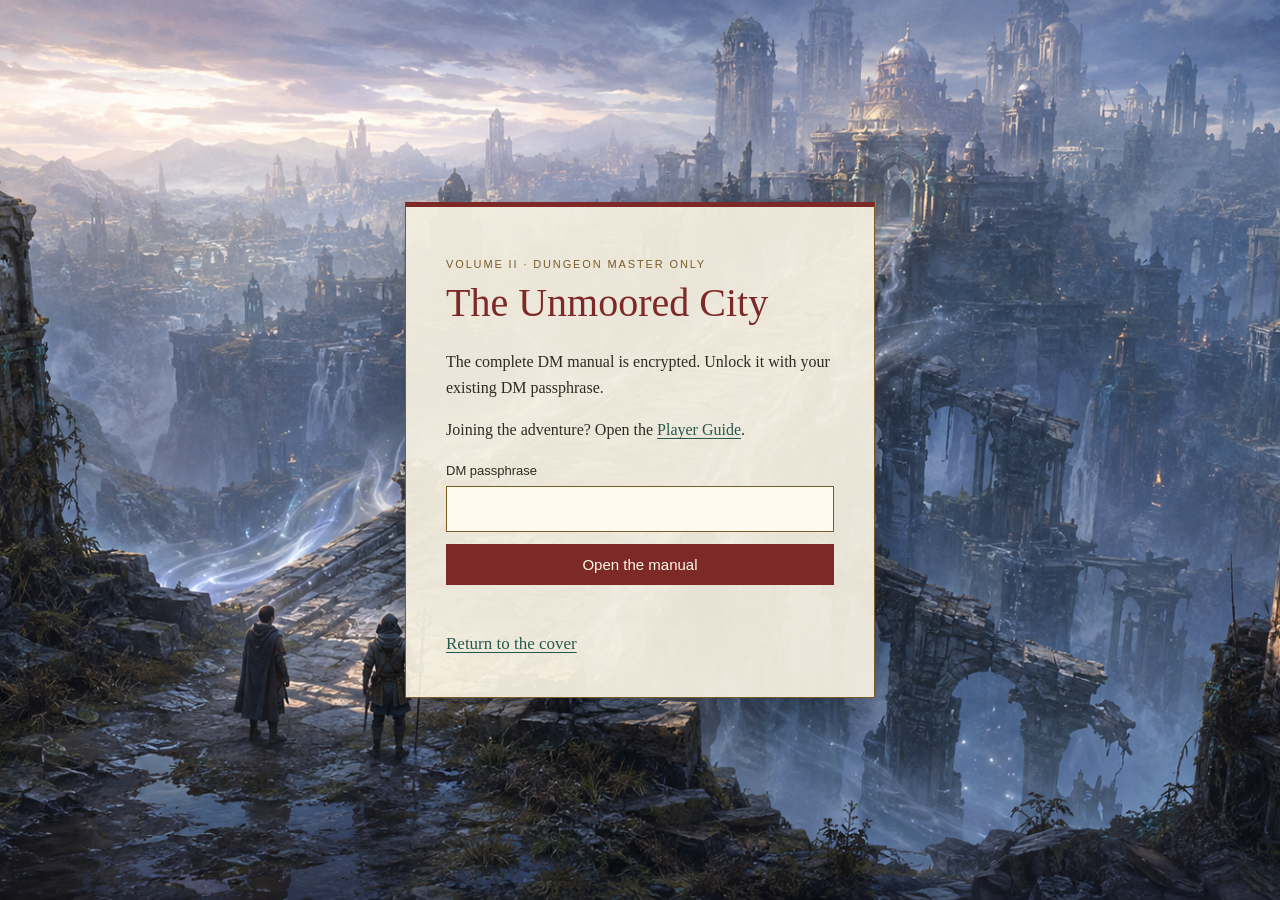
==== commit 1ed8cc60: "Publish illustrated guides with uncropped artwork and reference cards" ====
--- a/dm/index.html
+++ b/dm/index.html
@@ -1,59 +1,23 @@
-<!doctype html>
-<html lang="en">
-<head>
-<meta charset="utf-8">
-<meta name="viewport" content="width=device-width, initial-scale=1">
-<meta name="robots" content="noindex">
-<title>Unmoored City DM Manual</title>
-<link rel="stylesheet" href="https://fonts.googleapis.com/css2?family=Spectral:wght@700&family=Source+Sans+3:wght@400;600&display=swap">
-<style>
-:root { color-scheme: light dark; --paper:#EEF1F3; --paper-2:#E3E8EB; --ink:#1C2229; --ink-2:#4A5560; --rule:#C9D1D6; --brass:#9A7A2E; --verdigris:#2F6E67; --bad:#9A3A2E; }
-@media (prefers-color-scheme: dark) { :root { --paper:#14191E; --paper-2:#1B2127; --ink:#DDE3E6; --ink-2:#9AA6AF; --rule:#2E373F; --brass:#D0A94F; --verdigris:#6BBFB3; --bad:#E08A7A; } }
-body { margin:0; min-height:100vh; display:grid; place-items:center; background:var(--paper); color:var(--ink); font-family:"Source Sans 3","Segoe UI",Helvetica,Arial,sans-serif; font-size:17px; }
-.card { width:min(92vw, 420px); background:var(--paper-2); border:1px solid var(--rule); border-radius:6px; padding:28px 28px 24px; box-sizing:border-box; }
-h1 { font-family:"Spectral",Georgia,serif; font-size:26px; margin:0 0 4px; }
-.eyebrow { font-size:12px; letter-spacing:.08em; text-transform:uppercase; color:var(--brass); margin:0 0 18px; }
-p { margin:0 0 14px; color:var(--ink-2); font-size:15px; }
-label { display:block; font-size:13px; color:var(--ink-2); margin-bottom:6px; }
-input { width:100%; box-sizing:border-box; font:inherit; padding:10px 12px; border:1px solid var(--rule); border-radius:4px; background:var(--paper); color:var(--ink); }
-input:focus-visible { outline:2px solid var(--verdigris); outline-offset:1px; }
-button { margin-top:12px; width:100%; font:inherit; font-weight:600; padding:10px 12px; border:0; border-radius:4px; background:var(--verdigris); color:#fff; cursor:pointer; }
-button:focus-visible { outline:2px solid var(--brass); outline-offset:2px; }
-.err { color:var(--bad); font-size:14px; min-height:1.2em; margin:10px 0 0; }
-a { color:var(--verdigris); font-size:14px; }
-</style>
-</head>
-<body>
-<form class="card" id="f">
-  <p class="eyebrow">Dungeon Master only</p>
-  <h1>The Unmoored City</h1>
-  <p>This page holds the complete DM manual. It is encrypted in your browser and unlocks with the DM passphrase. Players: the <a href="../players/">Player Guide</a> is over here.</p>
-  <label for="pw">Passphrase</label>
-  <input id="pw" type="password" autocomplete="current-password" autofocus>
-  <button type="submit">Unlock the manual</button>
-  <p class="err" id="err" aria-live="polite"></p>
-</form>
-<script>
-const SALT="Y+3GVVok6ieXeEvAV7KjQw==", IV="v2RWK9GKQX45HdqZ", DATA="iLUBbn+OW6I22/JAPMbpGo/A7wp0YwZBqpzO7cRa/QaLANUQnnxcgQ2WEXBrzcp6Mb3NFcUEOJtNEmPzhwPrcb7T3+yvJSRVrRFXAbUjIEbNVzd1XwTKt8qsNbyFXC7oE7dADey8bxQrpZITvU8nnFElnaGoLD52pmrrBHFVbK/AYIm+NKbHlS7BHpz/M+rY5cPtGulrhdbDAxiToGz86mtNi0CINvOnquB+vY2DmBDawkEn1lf4kipZWCToRAbrsd9L1Q3KqMkmahwr0Hj+RIRaMF8Ld98lk59eBfJtj1Ak/eeM0hrUaaoeXsAsj9cISd8wd84zr4cdRR70hp3TT6HYPyVecBvTrYLQEsJaQZVQBcWeTdbGqSlN5Gw5o1TlfvJDnN58hzw+H+cEyaJF9qgegFK7P6M3y6VEalXKVsf07HA28PO4G1dtzoeIbi7PFSwjyM/MU9yVKEZL3eh3Jz1X6OZwscLH/tjpqUsmWt9tHDwVuIBEMAQvSdrSvCwEI5pyicohyB4Nk6Xkwk4ixwzJ1XSa8TGKTi3T10GD98S5zSSAA94kpZpaerdz7tr21bX8+DXSKTXmFCgf/Qe2DWG47tsCW5DKvoEsi16rtpah1a7ozzSHXOYvgRvaFtAHCzeDY4ijxUbrzfR4o2m17YZ4yaefnx1exqk9aVidCXGnbUjG+C8yXe2weH/vF5awm1Na0XtwF4S6Fzk45lsYXysoziHLGf6xR5Yf85Ll98wI3Yr6fwFOgcajlSmfvKkiqh75m7h9aDqrrL0S1ltkyhKyMQz+aJopbDZdb/[base64]/yE+xdH2cJtEzI9/mFrIcJeDA9v4j3XX2FLnBnYRlAPe30zZJp3d7O9ydR5nmD2PuyQWUTd7uXe2Cn2OppESFE/y6pV/pHsMUvAa9UCWsDTH/f+i1SipCY6Lqr37FkklfFahQB614N4o8RlNQ4XM3OK6mF3EBKvfvrmpVxvWOmcKUEtH7V1lOymPdF087bSxK0dfsI6htUlXs0WU0FGUX5EjQiEalQdRgo13bEwY5fsd41C61VaDxNg4gig9ducPTeUUVNCqEoqSuJc/xdWUWBnvn4UTqJmt7mEV26us8pZBOKMrvL7m5k7FN4ZjPJxvP5DjkOJI9f+Mxj1kl3A3flMvElfqQWcW4s8DpN1uq8+OVlhOyxm9lP8l8J9g+3Qy9XcClROFICVvgYKXi23unUtUN2v7NCe/i21lvvBBsFuxTfezibRealtWm9GTKwRo078MFfRFu5ZxQNAZ7H9rOgEDV+MaWBatONlvCVzneCHxzlMRJroT42qfPfxjD4GF8rYaykRTwDeqB2qoHn/0GrBSk5C6Xgn8qOC9Jmdor2yy2D4FhvG1NwkQgkwQr2FGvJ0EVtrEB6bORDYK5d7Oze3UNgbUVktSah672Zcz5BrCyr5huIOXsex1YSVVBXMMm+EFGPbmRIrpNaZCbBq1dmE0OvysxOKZlxL+T5+CQUJT09H8H9FHgtD8C6ciLtivqnSVrEhvqYm/TAQxHt7dgrNzk6EqQ9FpJYQrs5eq9PCVK+cjcrkc7MxuGiucOK3E6NNtBHdqhavlgu2Ir8M0Vj7ErKO3IAoIIkq5Iz2Wz7ZpxyDfVEbKHcCdltRjEpOG3BJP3rhBVCHpfb0E9UO3xqfAiQUr8WDF6XK0y37j1GWzeNbDFLm5zKe1k9kzyU+6PUozvfuQSOao/6dSFvmEA3FKCCAU30bCNMQbVTyv1Efyf/Pg3MPec9ycjXDTqeKEShifgFNT/9rkorF1G7hehdDszIjEt/KlyHcHGe6nDtvhYiEgdcKuVqV3sPVRuiiKBKvx/2Wg/IC15ho/iImPi0wyuzvRw7iprjRhS1ioS/gttWeLRHUPi+YYE9CnYwv9E5qkmDgrvdweiMMyi7jF5c/NfuLh/4RfJme+Vp8QQZBY9Ckcb1DPLnHlKEQz2cx95Ox9cz4KTaXwMkIurlLKk7Dfav/RuAyzpns11SzLTHZVvrCUwS3EXKhkM1YSEHA4pdkMiy+BCx2T/onrWBbBMzVinLXfjc13k9o7VTL/f6SC+sRZvSV9VsdvKPvqpyLet0xNhVk/fqd9eGm1XcL0i06GAbvWty0sUYWr34qBlXqlSWuOj49UT/mLNKg47u/o/THgVAvLnNhy5Hs3VpY48FZXV/xU9j8S+WS6x0UQOk36Q5gzKtqSvTMLO/mkOddd5TulazMb8IEJlp/javnyln/VQ2f4Pfv38Cp/2cxj6uno2qKOauZTUZTWRdEL1hPJfKEbDSphPvhGGveryMo8kQ9Rj88MXTlwgUqMjpapVNsEQP3DxF9pICb2Rf3iCAZ34IaZLExTFzXh5gUrxmEHe3MmwGqq5A/y/SiOFvY8S7FtVln2pa7k7QquCgANgg6vbTiLOfEBSpvInkz8AxcQ0uLkpVKIgk/An5C0mJDm0O4nVc7VtrDTljUc4PPVk1rWB319o2dhm6DE3PP22QygwRZk0PP34uZNRFvNEqh7Dva3h815aNeE1aBbX4n4Qc0nyObZRAKG4jf1njbgSPYVqObATO880nKB/cWUnLnr1k6D0pzht4gRickKIptjNGvV7ipqWOS0ovda6pYFlqiaILUtbZwVfgaJ3uV5Bp2WUSGSEZ293tVAtpGC9JBj0VNBcN/Qql30WYPouhBTxzu2C0MvvG2jkNRI7gm67Aalb/fi2rF1JeIK3Z8gsm/Z7F2r2bcqIktJjV+FSRcJyhjEU+WEPJ/AHuEydjicGGznGB7VaSvBMG1NA/9NydgBuy2dVkqTA3Tx2OermDMYKweYeR24sPGeOdXITXm/xrxQMo5tEwGEg5COxqLM2M5QYnOeiQG7R5QbD6Mx3ZzT4lJUsYYxF/QPUvwGLDNvkcEoXGSpM82zq8RidIamimVe/Oqw3mSCfFfoQS6nTN5zWQ/2u/idXjy9uG1FSyKbvG2+VfPwna/QHKgFzEyNR/+YsTB9kPqrpq0bkbNleRD64/9jw91K5Vqcnmg0hIUr6TYL74EcxdioEo5DlmTUay8WxNsnkkn9vwIk/I4iqOCW7BVIB+IlKq8XzDBiOrmbfwELtsIj/UCGQcX8gduqBJPGB785asS0TUestZ5u2DM7/BkwbMsB1zGUsBbKLFEeQXiskBGhAHlNJ6mZky7WMDBrzkDOzvyiABGld/aFg0KGZyMjcCfyl2XAxgVWbQAvnI7fMvnADx/hYVOU+Yyqg4NGtJnhik4DYVSmGgfEbCl2kL3opVQI53QJrvqa/mqKNPPRBwkkT/dGTDj0oI0LHtCJ9SbmumhAM8TaTfVp7IBVebZYOQ+YNQfAM6l0sYyGcWqmEuRO0WMu3CbYDb5ryJ4kZ/epIbv9uwSngmgEpvZ08pvITvZ+6MO3S+oKxv/C1TqdKJu2aAkvIpgA3dvo5hEqKJVahi4CnptsN7qUDB/tvXxwv6Yk38AaZ8K3q4wnExnbUGI5nYGtB/BJ7lzDszFES2USRBpSBNgO2j4h1Lo+s4D0XDIc7j0nUV1fehbUBGsU5vBsZQuZ38hWJtdESXA4wWmW6XorGNk5Xx9L+6DstAdaip6LbmA/G2BGAXZz3isfxBMOoQmZ5b0gYPeZO0xiLeQLLhWI7H7GD5x5i90+0B3KCG7IVae1zZsi+4PDieDtA6YBRizwyl+1Xy5kCmNnwqPW1AfCpciF1iU1DmCAOrihBVlQtG+1CazYeqkeWbhy/[base64]/3Du3TW9UhN5Rnx3COs01nmrmkD/8+e9xXu2MZTDPlBWXz5rpjC71u4h5uJdvappiTQHET/3zwT8vW9UNZe9rkt4gNVucMl8I0xjA36GHAy3RHVcUMXrN/C7xxoheRE31lZ4p+tHvxQYw7yHR0ttyq8EqzGvc/PooG6FYneSPLcnSkrBW1P+C5OkXeIxW1Dqhdqhfq17tyNF8mOLM35jjX6D1ETzwgZ540wEfVRi2LeVf+Q1+xbfyDzuFXazzRHLV57p+d4Ict/dvJ6v8RnD3ucFbUnES2quOtLlMejAihZWoAxoVq7rZoJWP7kT68DKpDHyOOy4CA2GKtEVbO/oGRR52hP8gveWXzRhEU9PTqphZTyco/msE3WWVaIBwY5nBwyzfUI3vfZSsxPqEPoEEDNup2rx+MXpeiu4jI4WDXmAbg0kyAU62kbXxTbWK0jC8MwaXUoRKmqvFyMBhGvj8VwAjvp3R55ikeLnQOKrAGBXpKXK6ZHUs6Kc5xagxVAdserbn/Q90rqcc5bA2CJPdaukFuzfm1tyCnXLyX91Geq/2aP/Ev9bSF6MD//dLtjBlcJXyM06/DWhz7+JHXg0KmAgSLaHhW9e8kiQTKtiZT52UhWRdNAtBnTWu1AiirRgXfbvTyf54V0/7I1QiCSX8oa9c9vDMpnl2sWTufmqJpbRTFA77JvpQlMoOMVELhoseCMEVcjU56dt+AnGE1p7I5ueLyyXvre9kbdsBhR79HiBsRXZfuQIOSEr6qAdgLGbleQbdKRcEvtT4/WIrZv9qkDrdC7PdEwveSUKgyoNQAIdNxE7OxlnJc59u9NlQK8Ec+IshNosiWlzuWXylGvbiKSVWOTyK+Uznho0VVKhz888ykbvMt4MghG+vVQYnXOMURVZcbkIdnHXZhs4N9V000lTxDuArcxdonqQ/TA5/6RN4v2soxG05wY4QO3FVaA15fTpKV6RV7eGc4tbUjsG3AhDt7bUv6BmzqxLZDEZcJVxQRkME+il4YVHERwgcbj/kdW5V4x+PClc4MRvsOkP5Pf0YR2AwcZ8EXNNqARgv4g/Vhrv34JyzI/flQ7aVi4hNogi21VRnZ5BygmWaXL9R38BXZ4htjD1nIBj+CjpWuhdW+ZdpkOArbMuWHGPz4u4eFn0tXbXYYgm+eIfr53Q1q3HUiaeSx9N8ufz78fcIFB28uuzVJOeM3zzUlx76QyvDcNCykRiJ2gnMa/cUdc6q7kS69sqJ+nR/DO9GffAFFFKJ22OvyD5rfZLI3bjtm+Rd1SrtQkPy4OWw+0mx8gaayIT2CL4vsBLtiZ190oxNuDfHrGIZHQHADnT+DtqKac8DyGIW83ZZpxc0U1ORPgiP0GKIPyFkMzGCFFq/3Jc9I1OR1fUqL/spmRFCnRs8hukgl+Ae7WoLev2DKekbUYgBUGmNKaK+a48jrgehur8Dsk8RFHEQm4BVt6MM8b+us2+4vgaL/ckzuI5dwlOqeZzlyUrwrqrhOp5lRubGSIXPDgT6Fc34pcUKWbXo/J7ykp/Ix0r+JLe13q7uTh8VJ21X5Gfi+G/66/zwu0loYoSokPxVkemHRxqLNilCZ1srPBDcl6NYOXxJ6TYgOGlsqhJ0W5C7Y0aU3K4stJEO+lQsOof28+UhkG9JD9yKqIjk6w63/DTJP6ph9HS3nfi70rdfmpAJ8X8xVZ4wXZB2g2vDjW2V9rLdor4ficL1vdmmQJm72G+J5wZ0HYLJVwyTTo8AVpaxyK2Ubfdg5/UKAiTKnuU1rUZL7dFqgCxndgwT66FlpZZio6Q4/B2fpfnGhHbcjm/026XtbAluqnhfMcbFxt9baU98FRYsN8e3lsuDQEbwixR3Rgt+7nTppCeHWwVNdmh0ERR9h5X6uTkw5kjGbaKI3X6PCGb/S/O6pHx4Z5Vjtl5OONakORKqFvMYb+oSvNvHCp4O1L0ezdOqzN/I6lDcv0OM/PGr0EHj3mGCj/zF00UZs++Koa1gmNvrdbY3U1yyBUB8QNHahxdt+pLk+qi3ia7xKN98Z2h0h3e/BdZ6l1oF5t1DPjQaruZpAD/Fasqqa/ana9oW9KuMfhV+GfyLHJtv5Fsl0nTZvUmMTUkZi6RRXAof7XFAB9IgcjEONYKeBmB/KuvORjHroNBui/JLYNaDOhbwDPEuFJPw41a0/DEsrls6+rlESBsCEQ8TRhiDRL7U6wxDJ0bf/CnIaI6Ew5pJALRPOgultDEgd/jrT5atSNHzjQn+GhumonVCxBZ+lUDKm1APKdjOSJE8nX6ly7sJTqT8GlLZnaw38EYk8iF6TDCTHwNSvLJ1VxUrVP1XAUBda0XamxGE1VCw9w2fYM8aviYSVxiUKFRVTg/gX7nSOTr51BD34VdUPGqe3ARP/aW6oC/YaSDibDeLfzr6jY6RaifDkfNOQuqdqm5FScy8IKWEuYo/uYbR5rbY6L2QZ8Y+fIzvhYoP1z7xfSHxJzk1RdtRHT+MpCltC/0wFGeIy+0IoZ4MDGuIBXvCo85Z1T87vOYVE17wd0OvpBHNkQNjwhJDSeeVXx/HnIj5fnReOIh0CDzrUQaQuN1zmGfhYnuRtt1RfQd+ogPxxdz3Y0eyFu6SZEBvsAd0keL9v137Viooo+VTa0Fq9ozvQsXN3sk854A8C3KKS1Z/ovvwghBXwXCMhFmahqQvOqR4n3pWx9f/N5TWKVR5wpDMoZHemkS7uvS3/z/LUHPIHCCZsfGpxABcO19Ttf3EDu0Lem4WrdiTmN/LvS2k4zIO5Ihoiy5O7k2KkV9PB5wVK2UvQvs5qsFbXjAFR7aKfM0zji+rvlCFk+GOi5qZmOqvpB7VgrfKaQxIbZS7fU8Q6sOjogvFc0hc3Z1z4vwqoFlyy0Va9vp3k1lc9L8ifrkOz3ouAU3xSXRMRFA4BeglmgOf1gSOT7bQ/ZgDDS7S/jfbXcl43azojz49nuH4Tj0Tg/PkjSZR/j/[base64]/U3SzMkxmtxtcekWzaGAvb2xaWbrfWvd33MG+c+YKm65PPb10nUy996LJivpMd7Lmdv83nDTk5ci3+L+y4PuBQeRWw/XHctzcgnPq6PW/r931ceWrs99u9RARUb7nTlmUs7CVenMZpI7JXMJ0Jj/e2erpdUAQwsGu21B+hl2CL5b+hFxXd12W0B03u6kmeBALNtUkOGmWUEmsmVHZHkfnkfIlfdGyvObUGlci0ygdFr/xHZalj9Gq1D1IVREtFfRxbXGLySx7SbBxPHs17ZHqYkPixGoiCuUJo9Fi7et7Lwz4oqTN3wCh06hx7DihfZDKPPM18NVjMfoIDU7Kr2CjrQ5U8qgGI94IuZpaWyihcYI3bN8Z0MuVnxSfPX3Pc8tx22vE6L9GDz4mj1X24b3Qh1Vq1P/vnzu05MLj37sK55nh3H9UlTdEvj+EJuYCktCH7IsCBti8F+atQ7yAyLL761K4/1x9UYDTQjZws92dZoexVnK8fh9Z4+Dm2THyIDEqGxzr+Kc8rEC+CfH4psODDHuX2Qs66uH28q4OHlYbXgL9vNuvbQMrA1bX7ojUdlxRpL8gxWFSenXtyX/5PskeYA/qmQt6sE8A2mP6kksxBWqy7L/79zCBki+pa3iwqF7tjL/mFXyZz5SrX3xr7ZdZV7a+w2yUxjjHG3AkYypjgQDiKIqchIm0ecmTIU4mjEgpM0twyCRYHQ1W1/hpjdFIkQuCfXY9Zi+k6LW/VC8oGMMSqhaCwmtCSCrF5IEH7WL3K8YpsjpLGj4HYXXYb0Qcgc+fjBCKm2t1o4dHhwOTO5EjLRcvV3N+jmj91O2bRRR+LSqfMdJE8DwSAIyhRlUlbXzrWZ3Y+xeQdak/kiFxP21izTyoiGz+B27iLJ0oO0Few3uu4OeD9x7YjegMEVY+fNdyGGTIfSZYw+/g/CEFqwVtizAkugIsTYMp/zcbS+erPbiVPTgG/cNDRaIxcQhV+oMXEUlF0ES0OyLeKHdVv2Klr2EIFHdacg5DmzCb46Xwa4O/d01BlQ4yy2Kvj8KiC49n1BDCQhaF8/HmdbE3r9yGQQvLYML+ql7bXK8Gxg6MvfgtT7EYcwvMiO6sK355cLw1+HukntFSdMzsxMlR/zd1NBDfprLEBdfEr6LOynMrg8Jtg6OzR6tNHz0TM5Sd7JsQ5zb0CaAf6jBitKddVJk4mP+E24iY3yn9K3bmD0ZrnXGo3cMoshe9T4yY/tt1x4B8NYLaDDDMLvaLL2qzSTQ5zEcWSof5OSiKi1gSq2jzUWaR07k5edNg9ycG2ldZPNXc45sSeAk0m15i/Kqlp1pM0GRUredBBQvbEVRgssd1vQbWGvPH9299+eCQPBwuQSju9uuBfQUoaOjOjf4zqO8O/384pBeuff/Giswb6Du0rYGLq1mTgIXIaciggK38UR2+Cn2r0bphDpgl6Qy51+hvoGxFrGNRS6HEh9AYfN2cS2x4IbreoU9Pe8vlwGfNflNgnyl+5M0xKnsHOPse0xNrPwz8aYhTHrGn0igVLK/p4tdfyYRl/WRlkKG4biT5fPBTVQMp21Rd6nrcofvPY0u6a0RBM7f2exD5CNR+AQsFxKk6BreguZO9mTx/[base64]/upCa+uLeakOmhyMCccSwcdis4d/CATz9rJzEqGLapj6MX5NddztYKMZaNEGp/W99306AEnrJpBtE3GoDfiKEifFa1unweIBU46K+TH54kRJHCcyUnqJGTlUvCIkF5Yzl70Clu4o1Z3AWfkUfCuxD8LNWfOgjUc9ylpiaaGNE1paaB6p7L7v/+ebDWICt3f34KfHV0vbxoBaetPnu6Lzp4+mQmncAV/YthVNP0l9S+PnPNz4YLxFurfekABZab4QKzCtoQheu3WbbAYTGIiTiZzsBI0l+5jStNFezIhSVyi1VYOvIT3ehsMOeJo5EMl/s672iu1QGGs8C5145xLDoOT5l5AXVEbwnAMk6LEmnuhupq8vd2hqQu+ekHR7ZJLQIBjIJhT6RtevS61ewOpwCDTsrIc9kXJQm62ZD11xZ6VwSQPa3ptm6FBBrpveLCq2NmkaOAj9fPZb4iHxg6Sh/g3x+tV1V9KlXXzJgp9OeXi59o/Psz55QSSV5RLzq59qT5H3hlffbrdIS3p1SeRhIvBZuqVW0cbDfc3WCoH/CRv+ZmjmYub/QOaoD8JDjt6a6gzVGCcfohSAwnxP6HBjMPhxw48U9MDnO4coiw6bmP6vgUYGIThmE2uIY/Jv7DzDkOSnlHWKg/Bgx1L2bED1OobetKU+0dVd0pOpbhRMe+9MoXaPnYy6oNNz2AAS15rCg/W2o4ZgQKcd6R+FsgAo0Hi3RmYBL5mbYf2FX6f6k67Xx8mr37G+r0GNPpIIj287wAqah252cl7AjgEoEPqAlSwUfvu1/q0wf9BgthMZ2rPKJd+zcv7lkyPsoe+aDIcu2MEfvBrWbFGbJz+8napFB+RixVRJKfs8oNySp+oOXrHo/pCVBB7tWt3YvE285S4NkTZM+U9j8mM1urDIh7T+gibucGtOzW4DlPr9aqUVNbIwGyJjHY3guvtt6AncoJiFpZhLK3d40XvbOKvb98yat6jp7XKfcxx5uSAluayHpdudB64uuDL1snFotRegWBiti/HSgIz3vyvT1Wi/j1qlg9hXPgDOsgKsYr+ySSpv4raDAmoSnulurY076RjDSqM0YVzalcXQSDDXahd9E/ymK/yvDBo6UjDC/A6S+c0FfYBxRbqEJRNk/L37BOpcvAHbT5owp/D0D465pPGsxN+du2M2WAX61x+IxMYw4gJoWfMpa/Da95PYZftRQmKufUQ7Okg67HErW2z2X21CUTzrdg5C6eo9yvSLfAveAzmH4l36tmTN+jK3lEyTvNRbPEf7lWVBCvCzkzOHP6K8ayij5/YnRANuesShHQmYDVAoF4JzxMVN1CcnKQtsuNzl2TjO4QncFXlq8WIpfJYKAFYEQ+kxvmBs/CDGiug+OIvKceRP+5O7+I7nzE/rri5QoC26AGQfz0z04F+6DLCC40BK8dpBz9b5YkSYWcMvT/flhpSDiCK4X9hSJU/Rh5f4cP7p2U5etDYBPTUXcBxoPfjOgWRUB1dJpMEDHno2hcrDL0Ldcq/6AV+ED6UzwTNWhJ2WNIRPMGiJK+MtDgNMBYvFQyniTtg361dbZQX3ySlFsRiCU9DZ2Ngnvi/IY9jpvKKlaPs77Y9VLCqto5XBaLng6u9U4ndq+t+/Nl1ZN73BTSD0uPfU2P+q26CkAPLXz+/HEPDMuNzg+EYLD1UtpEoPcD/rqHSfIsYhlc2RLZLZZrrRzpyelGliMLd7GumZtxJkBluL6ojR6Ny3cQouxuBVtri7PctSIs6lmS9mtKxf5TB5QJjeBKDknGDZAw3l7UgOhoAbhNZVKHmooOkNTJyVTnauPS5cXKEGzwLDeRtmV0XVGBhOYqJlt8WZ+4uEU/k52e50dTw9LkEDZE1ncc8K+/HilaUY/wGSu0VL5x3yGuEt4Hb2M/HRfOWbj9y/1nDJ/CUQYed8AzFwby99+BdO0VwAeyQK5UnQ/Br2SolRMVhO6eVHvZWi7Cuf313wWxUu/p3ll7kPO9hRBbGkNrXhdihMFsR7H8SsvVJZ8PovR+N1IincbRfDhzB/JI/SQ8mhHwWu+C9vxtI/VQUxDSKt9e6BKam6qy4MoZWfNojbBNQL3FBEQAF2bkNrOxIPGiU6rIr+8omM/yYsXuFGhAON4LPqYXy8wP4L4c9ucVu8eAuMz8HInbj69rqIf1JazxhRbd8oVAuGFOZAJbe2iQl8iODboLUPLlwA7KtJ30BIcNSh1DYmNb/xFIgZ/[base64]/aTP4kbeUeNXiGtEakLljg8ax9eEcDRXJSGpnbNSYs6t0ly1OE74xveg3qUJnm3GDkREdNw1oxzRz876jeZHTyLxSMkKPJigjh+DuiCwAObGiYtAAKKRnTnfhzoKb3J/cYie3gVOn5fWPcEZ/8WnlY9vVeP7DpcxWNewYhnzFkOnGgewzeeGQkTXRUXynri/dVzuq8pPqZAuLNx4DyrFvqrsa4MQRAIpV7rl2N97qAUOsyO+T0ypRf3sxSgkNyQG0sXlkzmKP4WBeNLn+yvmplCXM0nNcWa43ZxHaOu8XQR50+CdquNL4gIzE3QhmIG3qyGVp2vlvQb75GNsVJTOhxNgbPJ+NFScdI4yYP9yOS/Xdwb77Iv6sZD5VDRVB4nKDyCvc20yOXhk2y8bOIKegAzxF7sX/0QYRT/RQRBvMXATTGKB+9wEbKP7GSmj/0p56C0q9aAc9KMco/ug27XEmo/MGTxJKb7BcxrQRy0Q/yXHKTteFmJS6cM5/46jcTo0xHOmQRgdYeYjVYJ2z05AFvWr+yDFLKEci3V5Q/r33XbrSnH7ClH8KG3DAV2rLNGfI1EFGlhV/JmxwX6yZH6g9UPeC1OxatkI8sG9fQUMj19mv77P+Srzn56sd0FThyJPfh/m/[base64]/oNknkKXJ8UV+epzNdS6g1Ihm4+YDEGdLEEmXJR0+1Cy3fr+2G3IEyvu2zfEvsCgfPQE8kBB8SyBCjg0ZFaAxsy7RUQ5Z4AeUrq6FvECEy9PPes/t+h/CEu97sAXQHPONN/9xvU1tQjbrg00cZ6F7ObJkle3ZvY4O0B39XlI26DM4XA2AhoFAjmd9Ap4pQGnHxbuvTlPx6GmKaANyMB5D1W/ORrQEGLpRr6EybGTxNapWcFJyinp1DDnlVnDk6x3V/nrZKAo170GAkkYHw5bWG/nDZHr+UeFPklj5/QqbpHFpGiJtW4amH3p6+92fEyvWgnE/0Q/LQXEYzuJ8O/K6WcFba4VcVzb+nvaEYyLjHe02AjTPOD/58NNbEWs8WWDhis/RW5gsar0KzClU+IS/e4HqXj0o8XNWNFpi3i+B67amVeNQzpYhJQ8bBdBaAlc46uWB8AfyHRzRZzT/SKVtf8rglPrGtM3v2Y51ctpf0gUeyverqUnkMZM4r2HkRptv2vKdskLXmGnjqJxKRPrXVgFSRQULR5iLsDBxSGlwmZw4ZExUfCkCr+KCk+crjypM4devfeUdF+xsMHHQd9QTDOVrD3Y4ybu7BY60x5cOSFbxqR32YM9C2ZH5qhLf3KuJ5o5jCUV2QAyMA/71xalW6KdGBsAcKPGkyOXrRsbuIffVqYkIw0fbFdBdDEMRf3X05emQLrUbkrObAoFJ0SWu/VSPgbSCkiNsGu0hI7bSeNabu24AOQLgxapIPfA925Zq5Fol7KYR9OPEdFVNnwwI1zL6mt6DJXfv1yBsmkdGoR3I8++8DaUscbbOFYj2yCXiG1dvblljhkX2Rl0IDgL4aT0Ntmv/y4lAz8OxHuKPnuZdDzXZKAJs70nt/POR0PrPqiCYLc2ddC4NCKaHvu7EhlQUoGVHYZaJ18Mi8qCEUu151aqubEewryb36787UjyChjhBtRzTShywMGdgSwd0P/tGzDE+5y1jwYLPZwhdpwW9zmCSd6LP1pLH7RwDgRN5Ub4h1xnojc5abJFhf6PFbmjuTgNPHkVDGqT+/8v4cQrPdihXzscaRgYswDo47bh5FSylrNE+E7MSRt6FZ0CO22BgIBPQibIhi6xWpz+umVW8GiGPY0e/S/KVtiBxPtNiExWRGrCcq5JqlCudm8kpnPYOD9jXHFvrOvepV2Rc7F0NGIGUjL030gPjz+QG0OS7vbODIqGkdPSOviH6c0AIqPkjxvecBuaNRLrorOhNvb2vUA45tsvkHc1e6FPwN23wOdjX3xHEURSxWxAlcCbR02m5XeNX/bkR0CHsi/hO1HVUz2MIJYjpzm2Ccsha1MMtLcBMMkYdKUmd2MvUOeFVmdX27g7qJrHJolkZycn2mG95uVgAvvDExqq8/SRXg6W9OzYfwy1TTY1jB4aaeuruKIgmOCL8IzwrSyFKIEEVcX9SAIxe9pn5tk9ZgKOtscaxHEvhHs9/qHPYQlbrFxjda7Ae99lbdfX5uJgpXscdjuKISEYbX1ER+Vyf4+iwh75GrYC7FEscuoSdoOe1YL6XJWGfYjcVf+oMMFIR826rVwUMm4Jmvf0OX6QRGVKIlKT8s9nUOEwX+Hf3QI+P/S10yP7gtB+NgfJZw+WvEaBQj+eEfrV946CkclupxBwRenaXWtMAlWeUy0t27J34f6xrbbr/7Jg3RkMYLZz3avfCbsFKmO/6Z+CYBLlZY1s+evs5e/bZCvxwg0A1OsZ3bAUS5/WBVczlTC+bLtJu+ryt0ZeFAP8pbEd3hq4MtJ2MeJpt+Kdclh3ag4iCpY6rrSMnpJUTqk3fVP/Qmc9DR/HBojPktrQqiRzHpwciT9o7qxcJKWiMMAWDr4GP46vLoupgHFIp29GNm7A/3LoDHhTwYOewQdbHvQ0VoMXRvakUxuL54MUYauWyty9bCluP4TU/RcCbdOouE7sxG2tLbtMpBScr5E3mOw76XRyJ7tReI7HLQLfzCKAQjCZPTytETUmLecREaF1XaNMIltoGwkRMuTxcKICqv/NHDSu1ZlPhJxj5J4fktSHR2o4SGvLJHg89ooRlEiDOIG9Daftk2idr3eQ8FHTcewVwb8gRVHSYFc/[base64]/cDmbMAgJor1yagJKO+O56VCFGAJJ17ccgSvc6Japj6D24fvM9MA3RhHDuO0wbzbMO3Vpq5rx8xggWiGqPWQ7cY+Iz/hJ4H9+vKzOo7u81JHdhUaXpHTBjg7xLXWB7lqFeWgQT+vNbvYLQbNYGNsr7P0N0B0vzvhwCLG1d2IkdsGReaCz4uH9PaHJl++nDmwBu0HAHV4STn4PgSC0W1KnKBD2NELFMIhyI/Ji6VZE2ao+5ecyfOoDkuHxMSTR73qI1krIyQJkoKyI4CjqjwqAKoqDl2J60DX+Ns1u7MjWOAxqTp4AO7fNpKqhwjs8zq08KPZICbVI/[base64]/ijdx60S/laSoux28R1NjixjflhB6+I+3RbmUkTNpOE8vrTyvzEZ2EM1yIuygXlaOWDSPm4ozebMhBCEXE9zeRqA4+FowQGk2ymVlQ8fVhNMddRY0ChCsdiOr/OOFWiB2te8sE4iAd5vl6QkurJWbPLo3lMZEXj4u1HRvV2RVPNFXEhzVtRxPI8+3RI5gknWUQBKy9g/0XBRVMrJU04Qbf5/u+gu1R+3vlCo2RYhGeB530FaoHFTTpscIMHF50o63w2ObbuDHoGSL/ikwJFa+0FKf4pTncwp9aSo+rY8PcVQUAaoFfu8hn5hKb3ahuByXwyeqvgYcQIrQ/[base64]/WudV+9p3UHfoMwOjlZcomMGXSYleVylDaLZVlVBAVkutcY7rlcFoxVsQ9+jrmnf1/Fat/xT+SnOtZBrgk0I7ajN5+rmR6LillLF9BdIPGbvlhN+vdXqfC2UgmbxTBFSTtfN111i7tvwz2jhvqxLFKo9B3TXuSuvmuDHo3Ca1LN+pStHMdPv9LzkxTCNjj3Hjy8dRLnTU58bDa8v5cmCLT+Vl8Qf6niVh3H7MVH5FxqjmZcFx7/AQunU/UyFoy+DISNqHQ1LiGnqJdWR+gz/WJrimT2zqf6Tc2R9vA27XUWmubnPGAAU0DgCxzLtqUXj7SooSA4FkrSxfQh+xr70Jj3g7ASxkEyK6Mk1cDqyICph4+ZXIQ2qaKShKc12QAtpRNCf2MieGu9QCLnKVJtrQlaff3GkWE1/UnU1+DDQOxBbOas+l+9meveNpW+q+mHTQOtyExC/YO6IsHPORD12+3gGWM7ensrle7/3kEGSQaa98WBgByeqnU9JJBsQxBNkQ8CNZcMtAPfOUcJWQRa1vnn2ivx5GaCOaOqKD0ikzcbaeRuBM2UxBrmUKFB8vw6/j5Qr0xT5WBHGTsFU6SPvrvGjx+aJJ9vcrvemtG4K55nVK/YogPWyJeTfx+2Hf6Qbl4Y70dTe6J0LWq+hTz2oWw5vkBVjwIB1S0keMGJlcXpW5yDzQNAJ+ey+Fju8xd7rNUhUL06A/4if1BM61hcnDy2Rft5XS6dvGjmI3a+TNoUm3Loh7UXxMQ20CxHv1TR61UU+NmH58ulmjM4VhJE3AJ+0ag4HBDJwZ3JcIlr/ufZ5afsfoFmoQ96w4cEqj/5UzwFkYjyC+VMh5IO7zs1yfMshhgc5NKbSCYRpU81aIF7X1kBvn+2AoZkfia9LBfDkJc51tLvNYvy+2X0gFw9oIE9KqRT1NOjmpzbwsrBZzPsFvZINEBlx+3/eGUNjhnLB/pGoRpF97L0QM/[base64]/udbzN0lZvD15wR5D6O5XY8I6kCxRpPOKCbgvOT0Mg1tEvuDR4uCvOumuTzIrx3e5Iqz40RJca49FqMzuKJ2V4TZexqH+4swWCz/Rlcrf6MUQg9PzrRQz3M+F/[base64]/vIxqvHXjG0y6RX2GumylO5Db/72TsJaEFelXOK2xCbazhx/sJI3bKPQxg+XoYkzfJXxReElrZh/w/aFRi/Efjwn1+E93+knpgHJokAOa/yn25BAuvujFD7IMFjoFtO5KXzZOMqE17dyPkGGKz5kl8/[base64]/T1diu6PoowX8JsbP31V5NyGbfiz4tG4aeTvKrXJqqK/ZFESqNZFhlfHxjtyw4z5HdhUVZOftvHgf9xp3MPB6x0Wcr2NrSf156mzzv2U4Mi32tiBOwAZBhp3P90eaIII2b7a8nNdCarYNQblm9ErolPX/foOm7RHUZM19gV1Ns3ccuwOaDROK30GIhTqE2R3jgyZWIba3ydPn29SLgMnkRzcu188eubmFsinYOVgYoR/Yei0Zs7RNc8r3uax9MQoQzESwTH+/EV+UW0bab1NCKyOLrtRE/pvtYuLzFazorBpmuvOoRZbqZ6X+V2Q9XatJlmaCGmYVSKeHtcyMOpN2NvOCHw/cjusk1hi/TjPliVBMnKlLqvc9GTbtDdb+McD3Ec6OdFX7ThIz9Nl31eAd4bE+XKls/pdde94MUeKhqDoKhNHoXDlWGsrfy9H6P28b0B1iJt99Mks7jpaztrS5rxyleIBGDlxJsq4iaHDTk8LtRS0HNW1rrGeRDeIqxTE49jqKSdJ/ImHppw/3HKQl6tHnWXUSbn1QGU0tWJrWMynnehWble9hyxXIqCHjr7c3LwOf1L2iJmSsW8sXQmHXuolx0am7DRq+s+6EyEBV8FGitoZRC5fsgcEFvcVZyXP+PH/rd3slHP81xH+/rE28ACbcMcuagV63OENYzXu0B/3sYqMp2G6C2e/d+jHNvA/VSOfR5uSYUqn8AqM74hf75MiGCpzCrP0yzP10sShAHMXfq8p7qbdrNJ4UvnWr+o0iVgLOmQMaXD7kyY7epkPq0Q/YhIad2gFu8k5kvcEAt+Uf23pJanig3eRMTV8MM4bYqTcFM69a19OmWhifUj6S1K2QMlD/HJCrZA++iSHZRDW+1Qa5Z2eX0FqkRrs1EGnLJycRGQACORBh5GHNO3Ikdb2O/OOxOteJ+x+/4267vWzZQA6RExd0kmfxfE+iyJswTuthXXgfdnUaLvfVctMQ+kQVYOC/[base64]/8Kc/I+4dD8dbc8jaxebpwaFAe37uN7U1aSj4aWPjbNTsHl98oz2gfflT9JGcgYmHKb4RsBfnlXNqQf+Lh29sYm5ghgTN6b0gw84d7E79D5EiGmlBH9FhgH8KzWpD+3nLZRAcP4V2AaqeJN4r1JXrdQ0m1ZE+x9Ti0KlWR0izopgG5zCkjzuA4zlytcKlXuWsC93VpO7wo/JEx5cEPbhi5H5L9cLZJDRzS+8BjCH50i77fNgbxSbd2IMzw9qYJOuozvM/C172SO5wjXSYGifO1NvjbcKFdgYL4B5BgV1GPl+gIkKPCwkvLXw5FRA3hEwVp1BWZOCqyhFyE+k1n2PCfqxjyPUO6lftqQJboI+g2TU6NCrzjkEUArQGI+BEGMO4qErJdvg3pa0pm7YyiUxl+/mxX68dPec+q6MEFg/PY2Xss4yRQsq3LXIpcPTvK3mSnvZUYMotd90s9f5M50VIyS7XK17tvz7UUh19fFBhiAkH3u+94bSi+nmBv0w1a8BDATzvoN1VxFVPehQHhNH1e9eD5fU9aj+R+wwBmPDN5bHqwV8hyHz/yZHa4FPr4bgf3pLFXdltoCvLg2DwhoQpp+X2bYpZo/SmQWu4jUDJ6wXeq77YfY2obJkYZLBI4DcDAXJzkPIjV5vwwrGJn92SahE2aI1qoY0drtUI2HeCK4fBN7LGK49zipa4ZHWKtYO3zdf1e6ba+2wqS+5WLJ5znEklk6srZL/+jUxmKTsfmHqQfwG7fdCwjpq9OO+XiTToKXllPlLi/m5xvgxbBU3C18Oy4EZFk456w728rqJcqsS3eG2m6kUgG/44tlT6cVs2vFiwrPOVfhxkT5FS2uX9NS9ze19qW4HaCQwTwmfAUr3xOlYMrUUzweY59cs6YQcr83Ai1NAS1fPdyhGsLqlHCCEmaRk6LVIZ4qIyAORI3/Uypgd79b3GG5gsoUwcxWE/jdtVV7584jw1We8zZNdvkpZ0Bwgvd5EERccsKwqYsILvlESmN4nw4RCov399RJ6ymV6k/JRKwv5t3COSCoLVGxL2jTIlv5lJjvkHFTzd9IVmX/4kWiKYK40/SVj/yI99DX2JDHz8sDjOjZYFkXBWdyTiqFMxvKdxDEy+mgAd10g/1fMjdfNt0pYbV3a9ThNboxQQrMxdoT4F67nEZsyiQBu7u3QgBnqmEufZtmcaeCx3HPojWnNX22jd3Ed68Yy8Y3OyxwQa4e4JqFZ+bbpuZhP9xaei1r0WaOiiNViVm91QccqL+9xZLxk07SWhacKu+eXMOg36s/rY3C5QGZEqmEByEuVjmMsJDeIp5wtE99TkHUQNL9cAc+FlmCNcE/vsVumKbcYukH8Ias8eiQwuixvKz/FQ3eHeRT7TDukUTfgM/jKySs/HXP8gwUhubY9JC2LPfOy8cZ+almBGHtlMvui6nFlc6vAzIysNN1MBStuq0yx6sx57ers7V/pEC7Ibr5bFrEtrxUK1VxAIh7spqWcJo0ieJcurdVXArbfdI90mHiUX74cjI73yUXiKskAx2cqysy2MPVvNNx1kPx/6XS3Kf/Wd4KuDkZL+HyfC+yydwLGJ7J/LQ/[base64]/rsWjbfLUHiC9y43joucp7855Ku8mCfZ7AWGopgGptuM+Pt0QP8Gsg4y6uWl1rdl0Dufs4utZlCIUEhihhoEg0RBnJcdIZRNub9oPiKcLhK3a93/[base64]/0cTyCA4XzQn71/0a0yPeAyAtO9zMs28LXYWhLk/T4xHhZhO61XVrtVbqFM7ZhbxSm5D3FEr0qaFcRduyDJNubgaRTT1FEITzkAvK1X8TGmXQMtW4QN9t5t4fR5gAemn5xisDACA2wd47511I1tdthtWntPnkzxDxLSrPgP+n5XaL/qejfwq+fQpALaK4Hlfwp1t0WR6Jap1OpY+1I7ncdoAduqpTQn4tF6HUTJi8KOXDeJqUYZjKCZ26w29YbAGARPhxqKVuuvfMW1WAwxRMT1WL1/4kLNVKOrR77maUWz6SnWlfyI2bKFsRMXNME/tmFhUlqyLY/eDi2hgZbxw80Gdg447dHL96RIjNNgP+LCbVWtt8O50snygUjRJkGNVgIixOAr/KegXAvNwLe69O+THVDxuPe65Bzb3iCm92QZ4iy3Kblxq/K0OlK/kEKTTOqlpM9x3LkZhgCseBISSZm0p3xT2+r41gtZXooMDBeQ7RvvSq1FXnY3MdZsCt1CtsTb1YWLdpSbxGLxt2FVFgAxa2aYC7ZeA6yV44+YdVgtnAoL2Oc0qi4la0B3jA2WkyF/tb7xR0enREnzJRrVDHUR+ZZnP6I/i85ZVotGkC63DF5y6Wl6fOXwfgHuvDEx+paEcvxWDXdi1F+B19dPgPAr+7fn8sLmLiqpjsBHXrw84mCzgl9+tf4CdHLqXDqT47wllb6GDKBh/uKM3Di/CBcuyxPvGyjZQOIVPTCRCOlrS3bN/DXuQFrCBid1Xg+e0C1O/XevCzH0Rqm0escjGAVHpJmGQSNBc7oMjgBIqBZrGNoek2YvJs+5Qh7rXNiRiO1LNnpxJke6aN1LfvVG9qplcdl+ghXfJMeEr+16eCatPRu238B7E4iSpHxEsW6QyrCUxibLC987KWenJX3VSwC8BZDTvY353HrNVx3cWbL5IwxVspDDKAdyOZT6wh87fjiknYZy+r/jE6w/lUZkdeVwlu4CSt1gBVZnBbBUXeRVl7Csx8st9tuZOMcf7IU+ch88giy0IWpi5nyt6N/ApYam1QPK1FM7iRtFCVkg0PMVusRXKh4WsoZJNsArDP6yMx2bpqTgn4maohtC6Gfl8MMaA7iZ2hX/xh1McZKyiTYgidL2wCFSFccxKs45x8vJQI+RCpgA5HTuC/lRHvcO/cTuVzzeJ8fX3wMAzLSUd1g7CBR3YOvtP7OggG69sY9NIZ9hRR67WeL21kz5eDzhe7XYOpFRhVg25vqldMf7ZFAq7tGha2Cvp+KzVUTEHkzlfEyPDfrrLecbszo8bB2VbyrgHt0kpfpl/P3AasPreXGh5d/d9i06R/1RIDhCQF+xYvERvTXfTRvc5WkXW4ebtOqGXqVo/hRBw4VCeo355lYNXgXRPYD/[base64]/j5jpIQTm3wulC46Uz9C7DjCgCRu28lWClkuNFOOFMKFlToKkxMagzMM/ewEcISFaOcv+rxkQp3SzovmdcXHLGzW7KSX91R4hkl7yAZ3JEgT8GrJP95TVaHHyWtOj/tz3GcIcax6D4OHZgBtF/6v6azB8daSjkCNA67DTeN46SRCFKI6EOrTkISOduz7LV4DKAavC7CmKzDjZ/qOfWHF3hjJcmgJvjnOlUXXIBK+X1GapB5n1LSZPD++CgqQCbo96kJZPgOlNFpQaqHF/EBQEQiqeGyj7a++QPgB0RYdF6lDjAVrECyA0QPrLvHqXfRblPn+5sr28dOW7oiLq7/ItDNdjLPLpz9Lsj7FX0ezXKlwY/bl1Rc+BHl+34lJ8jgp7MHJSbcsRnTfAWyMsWwWrYDgWjwQ5VawOa12gmh5RaUgRyRrQ06NCDRwgfERm64iimElonp/4WBfQcQ/OXpQzCUA3XPjIdUx/l7sr6bOUHMj8IO91stIKdHMRECYIxrXUgIauM7iu+C0vzmBFIoYzWoqr4pri+SYjkLHb34Fo2p5QEdozdh0c3A3D60hg6WfdoQ6ktEP2YZypIAZ9RUJiHQYnjCNi7qbiZWedKINg2cmaqZVJa/BV1JGMJhCTG12TkR8Ef5Gdgsb4RKSn37baZ9YWqMpQwHQpX9LprsI+ZqCTB+VC8x7Y1VKa/JKPcruOXBTYR9HRbik7CFMQ4GDxrNzCwbaVTvVij97lHxljm/zyKXqi75B8XryO4bdsE7v289FjNQMgRd9nT8ngoTU7ch+G5KQkaJbgZ60bcg1QUmvhETqcSvFnig9KqPQlzxOgdSkGX68+dqXGwsmvEs5W7D1Sm7nPv1WbDUwpE9lhhc9giuZw+FfMzdV9Zh5EJCMROs5exURfa4o9VL9rl/[base64]/YA+iZ3zu8ZwkEqUubHrk76R1ceXtL0cAGFU0MDwroGtgcjOEva+U4x5RErsb6kbNIA9PvcUCTPvVzynxEtaeRFMCekpKzCNGF1MYrjGbf/UtKSY/QDwYGDACdd81gWT8QQs62LuzH5aJMJcFpWSAZBjdesWdX2Cy7Yug4emN5ceXjK8xac2vYar0kWtwJmE4eLORAGvts7IP8Yp3AdlHBPk9ILsc5XJ8FygB6sIMpRUzEy4e7Q4/F8Gwbik2hN771YyHfsBOHEZXhp1MRHK1u6q7pm73/IrLUHTgzq7SN6/IeQb6v1lfu+sfa0N8Tr07r3ayEttKNiAxw8zjqSEir4iwVi0isalRQVVMZYQVsUtcrYcJSBmd1FP5UKxtm30zoXcIBc31QpLdK5cAvSyvqNsIULSiLM07q8NppSGEOvcQo5NDyDFSnz/rjB/[base64]/tupV0SYLflmFbbIV+9jpTpZQoZ55awTpfmxQFLwQttfxWlvB3EbOtjc/OpqE1HTn3Th4vnLJn/QdUqvqVTqkWubqCK2Lfp4JGb8nUOAEQwntqq7uCRI6unBABP2+v3A5netNufLtfcY1xEN7LYAMC4oz8v/xk6k5oxKxx+oSXjm28+yuEf3iPKN+eSKhsxhuLM4yJ7BS+gFUDLZKEh/sVnkiorflWgq6LeUhKv2Vr5iWxyNPzXDI1zcBOL/82mCNv+1rY7E8fgL5VqxL+mthpqciW120JTdDMGU6iwIncE9WX5StXJ4oH9ZQhNPXFLvuFmybC9QbNy7OMGXVRnEp9bMUW2JyD1nKD/QGBFWK0dMhW1u/PiNAQzdVNRpuzS+o7iv6p6q1ZFskEBGAiMKdbCMaiU5wcdi3CtH8JZps1LFuA0HrU12mfZjIwD71nn/LLpsDZNn5l/R6v2s7oDsZLwYjymd0f5p4GSY7/vJO2KYkoABVMdNbIbhiVCrWH8MNbowKmbO/BUUz23vSPNwwGOWcKY+OjFt91b5c3VfS8EmDN8nm+Z1Md27HbRY1/Ejq0es+qg0zgyKz48o1CWINJLpfIGnK9R2u+fuMeB3dnqM0hZFTToHAMW7qyzUItJ0/7oqK76lojDcTkUu+yUoefRu1G00pGBvsgDolfbFWbOdOZlVxu/9xyWiEEBHMuXm23cDf+/[base64]/6KZp6UaCdQD7z89VK+bh/noNcrqUxgDyP58VrazYiiybxaDGP3Oi0eHGLEdNbFUcrrx0TSbCxbgCtxRJkF5WtgeWpMEGtyy6L4BPnZ/TP2CH+uSzkdH5+DOQTCTSQqps5BzSAetrUnK4DyI6hJ6sOyn28tT1XLdRLcW0yjmPxgBBqo4jbkU8h8ihD0ebjsaZ/yibkHezNYPt22BSsWT1Jos8bowUhLxy3MCL7tN0ozOr3Cun7wCdXZtBx/JwHwmAchWxQKSOWJMQq5Qs5JIrxNBd9zeFp8jFGhm2ncCZck5O/g2gDNP2Y57CO6/PQ2RMNok6AQ9V5ILQD3Ezi+6aMRNdkEdppUMNqEmFV7j2b0U1CiTp6rSOnpZdJEbvsg6dJvUpAXzuEa2UgqWz9S/AjlbZ9p0Sj9ZwvyQSjR/9iA/y420h3NnVynRdjr8UeOJ5sn89XZLJPA+wuw3XFvXS342zOIeSSNhR7ED1vyn8I0bLvbtBaVbLRgWl79VQ7ikPXZc00G5whL2UZTq5HGA6497+nNmSHFHZSkI/u0egHSOATPdyzS2BUvMc/FbmLgPp6p+9A5lvoowOue3Zbxv4OWJR7k+uF4Rlyxv4cnM4/QRWmsH1h9Z0MK1eTDKwTWd8KMJt0X9KlpNzdWSOeFva/AAgbTJozRyogxDm4/bpYwqlbqtHLXoYkVBguwCjXMTpR+IUA2XNPpmbrn4siF6QfswWw+8i/T4hOcPntwCQEqEdYAem1JLkr9x48S/X/qnvqsajW2Pa9UFSix8TpjHS/Rd/FoAcDSrqv+mF7YvoNztTzdl60dn07Ew9neat141UV3Ifku8L34D84SC8h1oADzKdu+iLl8S5sMy3DxLK9tisDr17N2FBTS1VAogp5+NZGSz4OVdXX4NGjK96hrpag0G7Ii5wbSXBiMJEkWW/w/ApiqdhIrOJDVICEnnicy2yML3zor706Suk0FFxbJ14TllfgGrm3OUl2cfXFPRSiL1P4fAYAMSIN5o92NZCeItgKf0PfE4R3viM/LGcL8zgQAsy9bVVXRY7EeFhKc2j0WdSL6TTejb5rwVE6S+D8Y04GfHh2SbUohffUCEGotBvu6d7j4h92ekUSmyPHvyW6JECwRYJNjKMqB4hKokX7z3x7BFE6pMIIUCQF+SZG6j9O07f+yeMavUj1YNoqt4GaVnOaw6YXbhi45GC/YZasd2iy0InF3JaCxU5igysOkNsekhZ4QXJKBg5we4zuWpOojHeHWHEpC+AuYw/eWahKorfrMiQltrBKFcfIOCaSgklKUteMuTkmEdZlcTQukqsSUGJpLBc86PKxcIpd5Ly4qFibW424mmCdMaZn83Y7Ac34QZyvwE9J+MTDDd/5frgf03BWtnisBKoeQn2LCuIxwJfvXpsh3NF2oUG4ZeWgchRRmXbPRBzwPnzdmy6vrZaNtc0RkiK/tPBjpho35FItvrFFL91MkNFuTBYHPGcehFryRu0TM4x+E/Nksm1n5PczALiOWPd7MK85+1laWwlGY5JF16vvEd1Phwqc+pgxo+fkka7r7Ydfsvyxf9vWtbY8WA3tqzadu1NictPfHy1x61phQ5DyUGLfzDKDhCiS0FA1DkhcfQFRc9y0LAH99MFVwKFnpHRPZOqmdhYnESaistcVNRaWiaj9j8hggtp+fiPoDFVX3QtcIgSxfQp/tKvNrUTYIZydUB92xO8SoLSO7QbsgMv8ZtthmTN6arUWdyYsxBixgNfkz3+HZlzd1AhVwBrgpO4HqKCGM238gL4kpnvyoLfYwiDK9HtSwKt4b6hRUTHu3HR3o5OH0wxj4N6jlg4GCP+CvEtn1xq1CxtXxv+EiYE/[base64]/PWzhHIeDXmMPg5iBTGROML4h9Tz3OvgSiAcc8E0sQy6oM4LfyrgasG3t2iqkCj/zWSSEZyVe/outchQlvMsN/9Ue0iG2GnTT4BLjxOdhABCyEKxtLB6SPiqDlKOybm797w8incGiV65A+YAz4OyIYjoFvG+6oe+d6d71WdwaJtH8TyCp2HFAvGQOP00m6TcsENFVyesAyqMPnpz2ee8CYjvLL8fFsRp7T7ezhnKxGl+HgduEs6whDfYrG4GJte91kNjN3u8B8T/nzeEAorSoSq6+AJVkj2CdG+W506p1gXlnPWCROy4AsMtMPRs49kN2e41wIkbPkysjqPNL1j4XbyeKlr6Hq37wMgyTRMQ1ZGu40gsFNAUQlbpBrBI0ysuijqx3IpBp91Yl8dII3/6RJeLnczGyBMO7xhC6VsxD2hxlXHNA1JlBYhQC6Ks8LpdEF4zelef+5LtLcpo4TYf/P9aYj1zu7tteM8yX1hCGZamAJSmp/MtYdtNKkl2t+SO6CBb6tO8ybfh8J1LkOLJ0QXKFCPOzXJSglmSB9XfeCPIOkwm/hSXNrdckvVbJkcD+fypuUMzl2BqpdxYszHQev0Nly/[base64]/PsQgpV7yGY+NLA4r/7tLuJpGXxDIH4QIwu1n+99FCZiPujhXslzRKqkS2hOM8Neu9z9Zi75DrmlqyWZ5s+VjuWrJX4rfZJXPVhCJmdrktuqY6/1S4Bq2YaZDzFMClPwnrsHzeQ3XTsbyr1pvS34JBa3iO+z/9AKi+IYB/wgQMIG7atPzvkZbgngGli3VJloCkp4K+MPWCO89oMeTlRrKq3+R0+Dv7yCcdDcPrj3jG5pEHuYo3E1Y2xB8835dxuZrggpXqJ3H0ZqRJDYr1dufVfRU7UN/gMZN8g6NQQh+GFVP3XkMccVDIzUscMEOG5LNUc72j335bHClUVefwXZXYTBT8wUDKNs0Sr342W83zX71VDUxu2LEiXyZS6hrdzy4qNvJPQDbHsD8kIFRpKDdfSAD+egyVQWxGGUOWxgI7uo6WK3LnOidmJmOupME7+5RkmhqukLMRBurRGFhQ7UTEemDSc/dgHIf0Ghw9ZyfnM2k6+mstsrltG1HVp41icsgyaiMMUqRKQsO7FvZDmOZAR3/GCFlspjkACHsZ1N9Qib3KPpUvFK1oDoOEExrf8AMmPjeHzikhwzqfekdlsDouLZHyG1CWAAkw71VxCV6O2iG+L3qIHl7Z1ncje79K7Q8jMxN2J5BEhJEg31wXFTdm7DH6EgrKig5++wlxr/qQ5yaSINcTAWYpq4y9mcVvF/LHV5crj78ZBC0uOQaCTHtESixeKdhXr6wI4gHQmc3Q9Jz6Xa1kDfYp2dP8DeK24o6go7g4S1yBwzvtEkNyx//KSufrpW7ssWCxuWiYgsSG69coIBggUYBx4V7A7gQyodNj0+3jZgWrf91tJ5nYpB23kKU2n4E6Hp05jK7hY/XYE1H1tcjJ24G/DkB/aqnRg+3nbVLWA4S+Gxfjt83CkDHP0MwL7dGO7qfd+9KVcOy+0xFFvD0KvJI+akMaMGOCERMftLfmn4XWfH+BK/JxqEc4J2MjAuh/9IjtA/[base64]/vlvqshn38JaNnx/FYqPEjg7lCClJndL+OxXBTswocila5ZfN28WnBj9axfqVl1hM2T6kqe0ArhjPQu9bzvwuo/kokFZ6wnK0xoQN//DnGP+OFp7Jvww+UImkC7AK/ANLj6sW6YkyF+ndfOxxY7fqxmwINz9RXIt54G3TP9GH6ldFxH/Pjh9p/5QbK9V548x/aDZm5FeL5YQfHYxIGBn+ZsxvqUP/2Bw055DmRh/5uV7kT/FprER2QAsiE45JZldDYz07heXr9hzId17SayBwQw+uN8EYFZ4myBLqKHCmF86B4sLJ7tlu5RTUf7jhQKtMCK0r44h/hgMoJgwuX/yAFSxjyCTO24ExCcqL4pcX/H0e0HsmX8zLp3E2mWbLS7a9/y2UzDYp6upiiGDcoW83qQ8PO34Nlm0Dx7FnT1e5eYIZM+yTIuzHw6b119E82VitMxEDK9+dEaoJrZZyrGupKziEJrS9CO+uTGn5RAm9CTizaSGNpW4vMGiJvD0h+fHYJrn+OLUiJf/uceq5miiJYQUuIcVQYjRMSrNKf84b40tzK57Wa2n5mS3AIVk3y18N15x3oYhmsGYoKQ2xJUZo/H/WmLrpi3l/UzOZutsa0Bx/EAEWAg5I8CcTcY4uQvab9zq5vi9EKUmw/B5HFEXmN7NlOiTVx8Wy+a5R2hN4ksDc2D0wt4FAI/rgvfcfIbCAiKzb/[base64]/mDTUjiNklodGDaLxKUqTLP1bkYK1dyp3VH2TeWEglSoGNTTmpK6/e16e1oyOmcBjAjkzLdpKCzSmT3ZMs3rOuiyawx4ageABX9H8Zr25o0NfX0JA3BjJGptW7wbglMZYUYC8zhecFicILi+S2aTpCJNw3pkORLUKe3pR9U7UBtCwDcljK53W+40zouOVW3nZN1F8va/lw4iTB7MgJI3yUqvfap5/i/QDqBZ6NAAbVDrt8TfqzGcZCEIBe9Mnk0wSVYBFTfAL+wpUHbeytOMm17kE4yYl0aq3q5OGANwWKc+Ak0D/1txhbSGgxvj8cuByqeA306U0kYXyxI0W5+UTDwCP2R9esAGbZs8i/z9D+LoKhbPJkn39fy227BXzaKq2tSr6SXHCIG/rU84m6Yz5nk8bgkpftL2b4h7fg2FZ5MtYNO0BuifZbTs4cPm4d1MZ8AtnXZpRhJcuraOtF0l6tXlUPbR7EzQvpIC5uowUf5EF6vMyt+5tzkapOsv3/NbSOVm9/ldN7M2kcPflXas8oBLM36zePZnvUqb1Ru0uZ/WeFsPOtRGy6nOkOMTw+wN98EPPTmJm/ko1ZoE8BFl2oMGcZB1Bif9yJru+LLF/kpY8csW+wVBEl1QRXRjDpsD7VWj7HE8+S/a9f+rsHFi0/Ozm2U/WaCKRNmg4vNvN8+fLCY5su2OhpY0q2PzA+3aBR7DzvcAgyuyFqjdGKByyDvjpA5BTspt6d5p/r8K966w5a4h941d8RteHir91xf89w+sHB6X/EKQlWxTNC51dpdcwYHdVmnSTHSRgIzylq6vEAs8crpqil5/PN0AtOL53Ad0q8ERKXR6AB8LNCvK1jnqCJNuI34NtRNPOpab/xPsIolykUveBBIs4K/d2Mi2A4CA/aNPykQI7gmD245oW3n9GmM75tinUnOLd9n7sioIyyUGG1mxBU+5DuiXLzYUr1PI/RqilXMfXX7gOqi7ZFhb4PwGCc+5z7hJT8YjUIdQk6LPzAtIBIpIdOrEIRxS7v+bTyL2vrefZQF/mcA2xDWWK/BXa1TMw8pG4Fswloy8n8NNLyX9Hq808HhrkqyFzkO0aVsnrgFWz21Uryox4KUe1KHWrqO1A1lgXvA5fuuKDF2BFgiKu2bQXlQzzka/WdldIM7hBl5Vha37nhScWY45n5l0/9kGonVbK6Cd52l++SOA5bC5TCtJOie5hb5bKz7Uspd+7VvGpmOq5X0KU0iNvfwHlE/o7bRu4eXPPS4NVdt1gsvjveZ73I9gw+tRUHkbar2x2K7d0xaqH2ZoNMHHzGrdqOZcDC/KgAxVRbN3zEeyRNrVhPXcXSCpOgdyUjqlhzJWWZDiXB4fC/E7lRzRDM8gVI0Yu5gJXsVXHmWWM2gjZxHCyn5ZjJ9aQsYEurckLDnujRqEImRKIbvBxrrY28P8OEIAp6s412DFa8JIwZnk8l8NSig+lf24M+z2ACytx0naXh0KJOPHAu4BWQ/npsKgN1qgaPOAA5Sar/kvZ3q+Tuwn5YqujDkU5mYNgb8a3K8Z8/QehtKzZXYN/uUIruGVAmzZ4Pui2fSDvnCDyLqyJNEpDke1KrB+SVMXaeyUePFtHMtCeJxaGXOs1vVzcMKml5EBXTLR7nX/7ZchE389eZxw26izRxFEako3SBiG22+VOc+8KuyRX1qaQ4psp48vbOm/DxskthHtUzhY7mI0kUbmMApu+wRWmYHTXTJ7Jepfz9/FgVkUVygSOXazrTBZ82ENywsPV1O+tkvX3nqrSoEk1x46Htb8CF7cf8CbcKTqp4Z9RKMwpWggpSu3ziVwYHVc2m3XRBzlHJiZ/[base64]/3NoTnj3oCNz3c+un+fSefWmGCX8FFRjwc7TCwFIruQOa7FGNTA70a8XR3ZigUqF56wqgBOUmbdzLsbweoFl/t5yXMns3G/6kV5hRsw1s7OEZ4DU3zmRiPl5E75FxUOK7pbHzsbp0oP3uKNe81dLNoDzhwO2vTuASS/jMucRL1DcBQ9++bAkjhMbhPbSKvOIILDHzJiOujtYotwjCQbMvBYAUF/Isv+6Yz5ldG1EFfsN3z3O64i/rjtbhaB5yo+l/BCkxuWHvnO1ahyPCNyqBloUNwu9LRMMn0EBbrx/e2shU6v31ccr3jJG+ZGYDXQyNIf6EG609mmT6cMf22Bb2YYFammBQ2B31PiWut4GAJmcwJZZ9qP5fsmB/Mq76e/9eK5Fg5uUfFLXqxN8yn+SCRUinK/T8rRNrq8rx6JhLWiO1arA2oCRLqS1XPJ2v46LDFF/6oYeRBApPedx2tWgQ32LBBW3JDyeefHuvtASRdwHgaT0s5OgY2qXPEJ1bNI+sU+TS52LyftKjJbxRmGHAIW/1m5wrGrmBIaXHMFNI01ijJ0baNeam9lf97EUsR3aZ1f00k6wmE35Ley0B+ItcyhzKQS2oDtTLkQQ3xeQde69Zrcqo8TpS7unzlojVVjAElRk5YXdqyKnywcSpl51rNDMXWSIqS+jS2XIDenEaogy4B1ZrtAua80u//[base64]/npuvFq6GBkCri/A6x6ngiYwv7wWpWX0In29krFqL/C8ZtgPcWFnqvGRFK+jhnbVZngrb3F0VJDf/2Ek0LQdYVFtVJlSYr1u2+Zty7Fcuro+XcqTzPdYpmDqnV31LkfOHZ16ILlECm89W6ALy5amqhso6wIBpfS8Exa1ru1rEITGYk/[base64]/kbAlrZ1EI6bF7KX3vZaITm88YnRuv94tD+OcKI4Dl7Be+/[base64]/706LW+ZcDK+/+iUzgW5HJjtFsk8XXeVwlBd6VwxQmRxIFAEcEELTh0o7KVE1ONfWFDIh7vgG4dGWHh8FDxGd3WojMQXtQKdZmvOY0cDSsFKzHFbMot0tH1KDmrcLZ2NHkc/qwREvUC97BBYfVc2r8WX4q2I1OCDsqOHlrNPKJFBywsYSic191EXyjlRbIkBEm7rPB8L3pPrdZNAje8dhMCoMPHAKaxK0IA6DGrf/Hmh6t+roLb/AmuF8jQfjpblUafEmvGwtsrrv6+KJ0QeZI5xd9kOmAWnXzDn48YCLYP1ZVrhLPV0xKVZ1SwHEZO5zqGRCxtcEi9xIdJLQhy6TQ9Xyvvx3GRwUDCESCM2Gc+Tcnxs2J0QGhjEgnW0HlIUGgDzfGOEYNIrD+5AXTfdlb8p3/oYyPqvLLxx+J47JNLFj4EbJD3bRT5VTkBE2LjDK4u/nLKC8g9z6AshTR/eG4skuS3f+tipAQaxK4ETh3f28ga5kTCeQZQ3uP5xfkxSdKH1SRte5Uys+xG/wg8zX8/B4t+f5VAbsP+F2MwPq6Wb/4LL1r/A1QAVyh354iJcfTCoMDpAYis+KzJ3hUbzULCnIj8TN0/0gLaNhr1StwXnG3H7tRzzDrub8Mn4/AcDVMnxHXS4SK73oWqnjpBGu65tYn3X6BCzWGBuGceC2bjlhpTY6CSIIEhctNYVBitQh389v0+qW7U5zouw5YGlA29T2qMl0uiz62H1KVK5wnXCe+G6hCpvV0woo+smbPzCSA3J9dfusLtXdrJW6rLFANqgt1n0kwbd0MltPa3z1sOJ/92uirmcKRHKCungvgmB03c4MHCmEJ/zpf/DpIzYFTVCIW0XG2xVUGXPH39P6yvQlUAaLIPqGkxqmz37j9O0BTIhubT0LTmbIVS64kWlR5MYo9QXNYc6BzRthABwGSQXQZfelLqzVwNYgob02DzD/QGw10pltnWnLJXS7NoCSToR1+InfpVSrEOCi1fJK/yfWN4RjsnYGX4lkkhFnaEMkkIvU1DprGQGUj0eY5SqZAu/7IjJWvYl9YPBw/d6tcBKjUigmhG0bqABPJMupm7Aa6T/UcsWhFagAgUo7ROhV5hChhxsTAW2c1wMgXNXukk2UsXPLPU1j6VFqVBxMtkex40d8BHlf6MpmivRN3Nfdf5ON0OKVyphhQs9OS8zgi7U+0k92/3u5OYbM1NomhPjQyeECGxe6qcSxvniYiZCfKyCHJbN0zmMZuL4LDXY9CAH4f0/owJxM2rWs4zgCqyakrKUP6IsX6kuOU5a1TTOnTXPniikzv/J4JNXKbhVZXDhfuBi5KUYPEIDFi8ZjOvNYZ5I+s1eOv+J8ur6WCeTOdxSOiwnhuVa02Jg+73wrbl/TtORKftew8GILxVj9/gbj0rNTxk8kczveoInQIKPTIteb1gacMTnA5SBBdodu+P95NoFbpixBNaUdgaFBGLNjYbcX7TRYKLbSDnoY9GnPhC5Rv881Gm3YiKXwayQA26yextnCb16+dW31qn5PFHPSSsNvyG0IxQpWZj6AalFpLEmvdaZ7kU31WyGiuV2rRvFZ/3jR/+4aWnmkTUIS0k1TOB/B4OGp/XgSjr7UlyBZhmHAtpn9gSH+7CC/1fVxTQYJYQvfWnFbQqI9gMx4F9E6OACoYEGRM88hPhwhQn7WNJkl5BcWuBuw5T3kPJooibd0NHQGgD7pidqzBaW2c6n/Kuhr5a43NcUIP3mPzsLoikNrKHFC11b/MiXMWtfba9u2GhrPFhYdThW8odcJBY3uXvqSrfhaT2t2CPzf1tzTMl8f9ZpsTpxw0WYRNsVVoip+Cm6x8KDdvGsjMN+CzlxVtHmCAgf1mqcHWYIU2txDG48qOyToJ2ni8T+gYnVHSQrc+anme4EkMnkH4dw/c6z2c1nSg9jtWVBxZ/+YRb8OqjiNLcvDIOJjzyosj7wyUwgGnXt6odhXa9j/xB6zwkrSxmNLL2P+7byapvLXHi9k3Gdjuj+4Tc8zttfl/+2N4afB2KtLa3rcqav/UdbJWQN4Emr7TG8zvYa+HEtgAJr98T3m/m/E8uLAfJ2aRnXhYs7dCoFZ2E1K5brBM6xBVjbTK9S119VTkV6CJi3V2+PMZ0Vav7Rl7dMhJvpsmDro7hsiPnH77Tx/1CBgXC0s2rTUPtY9G/pHFVLqUU1dvS3AO+r6WZEvi+nHiK/[base64]/rh/n2tI6yO9xQ+4sDrVmQ/h/b9H5/2//fdUa6S2qzOdeCyLqvfIg8jKH+uvPqB4m4BtOb4wIjxcsm7ME7RzeiOM3UCJ6vFjzcT5JTKk/qUFxQuNuIaZ41o0fmO7wDPUcG3ZRNz2qqp5/n0MOtJ1Cniflx2eEEXQKYk1HJUZ04anKzdqe2RYas6n0PPtuv1uZisglB8R4AJEQNfu79qIGoyvWHiAvIQQmqRy8gfAynN1/qIXsRUiCx0PPNf4W4EuiNsK1fNGFydI13M3Lw6dRJ5FBF0Ecyrx6PPLktwFXCafqKA1eHJFkc8Mdj5mo+c6PnaymgF10pMu02kOIbh9bmxgIWPNgDoIqq+mtfn/YPIamxtGGRy6shnNposX3qBaryJgttQy6vYSrgmwyR1JaY0IfxaZkRDzqqVFyr5bBCUY98jStfDo7zEZWTQJ43GG3D41G2mHur8TvixO3sx2PwG0K2XZN7KKWYIfr7payI7DxwYC7PVdtDwmeQbG0qMANseu9aVckgwqHRFUeHvg9mNu7095J3lV3Vyd1/srneLN82qBVpP64hrFQN0Wkwd8GmvdprxG+KhvhhF42lPmgOcasLVz7+BhnpjA/dA15QJFyNQ6VRxqL5/t+qT26pHzALQQ7xayRCZ8k6d6qT1Ac0YOOroqn4vbEY8oRZuqu/qlfsKXom4wdsEJfczQiXe/53TgRn6D/SRy1W0r8hc+36xAg+ILDauZ094cpZ6mHHtUO/YamjZleGOkPNLXIRp1QtRHQDTn2j/BLUVeAVFKN/KEi1pSe4qqv8AYdpu0HqC7ydfxjEFmBX3LPrOpi9YzYBcBVK/Ux/bjGG4mvoFTOOUu+C8faWjcepa4IiJL9CHwImDtxBz4MmoDwIqwXI0QhdTp1cPnhKKrLunaQTpVGFBCEa+Xo5UuWbsP0q8a/w1Gqf+XANgPsOwdMsBEv08H5LEQZ75rpXTnjOQ2Jvj9jkWtbiBBv/Aie36DHM10ynQMMC+NavC6eB1pXqZmjSKoL+k4FlBNmPR/[base64]/Jp84Tit7fLmqBDn39Aw9jVLmHTrGJRCstwL/O5T+xDmSNzVJmeYM2InTMCr33qpu9ENlEy6OlQkujVFzHLboG775rBQnw0vPHaFx++UWq7lQnB4wVVxJ89Z+U0L/uim/VNDhP3IfK9OxtwRU8sht8xuigiXzwpSgsltEyMj+EJgc8fdAw2w+ty4NXv6QcZttIoHK5spBZQaxLvO02a6xInIfMeZJ/+M+q9mwkj1LvmQgZrKRHTwU/H00y9ruWaYU8xR7wzf1uTWcAAa+q10FAuA1ABNRIshWFW5marfvtYi7wTlIVyKiJQY+cAkWZW7/9kjA8qLuI43cWtiUh2sa2lpIE6qc56iAFpS4jkICyryjLQG302EVRFHY1da+OumuE99aJ6Zjsu8lVehiKTo/Y9HoczzOMeo8FHTks7XjjUKdVRADIis4lcA1VzWx+jdp7EC+tBfemNKI8hdkALeV777n3z9ErQ06I//za+3eEBR7f0S9YAVJTleeoB7TcWDbl2bDBR1B/TBpfNpc7p0NnklHPFzVrOGsUl7YeaNDmBUhuNuvKEUKOwziGSpADmPlzg+PXHd+gmJ08DGosC9v2yaFQMChZVuLd1PR3f+ITaJnjrDuckeHKk456XPvJCXQ/5MoRuh9EWf6SosDuY7BFZWXNH/b9YYqTcW4naiiAgHrN57zpOJJTy6sPDJq8e90JAnzO8J+XjR2Z77A35pNJDHTMpB04iTlfFPum0LRVU/gzYoyIPlI7y5apAYtRrnkIAeAfByp16414/4uPzbOAUU9DI8xGMx6Y8v1XBPLJolAAqSkVPV9QX6uF2evWeW7Tit8WrzfUC2cPqmy/ZxTRN3NirDe1CilcUzvQO6OdUtDxiCq+2c2YY+qrCb98FMpHYyr25HWmZDzFXXAqcwkPUFzi97XytGpg14YS0dUSK7FnknChPvhL7p+79ylQoMDWtZJvNiyMTI114QeJGL/[base64]/32gQ1wWCh5fnp9xsdgVUzjmpJNbA9hpjINBG2fnaUUmMGZfTa9RV4Jz2RUk/kTXJiQYWgeQ/TbsFo6Cykxhdip0OAckNgGFp3Y0T1WWgpDsHilHin0shdHyrSKsloKcxTXhJ6m5Mmf/MNyTQg+AY4B+JDChuBnl9Gu6oYQuB4IJXoDRSuf3g9krkHd2r+M30IXyds84SaTfsHhKPTcnJ4t0w3/apG3Ed+/HilAg7V3NRWB4EwAdjh3vCqpcgtbnbdAX++Wvcm4afnHV9UxFkvfcMcCI2XWkH+5QaZ4c7xwtAkumeQsbPFalGkSfFHWa+pUoK1uBp1Q5Ds7/H0WghPLunG6WfrfgTq2GTCkDNXUWzdBldipAMHMyTUempRuPvAd6KukGMHhi/Ykc2IXorOiCx3b1ZDS1uKH3jZghbyDM41/JpgOpyENnkJGeTxUYX2Go0vS8RLybEZ/RW4uGs2/tgnlW4205FGbztHsfvv51SbUoCZdhbKYr8SC6i1WypWvc16Zzmdaq2+1DEA0JORDQG9mfiOKPgmP6D0wV0Pd0QKmHyC3JIzE5VjwsuDwXJQ+NTRUzmjPy2irIGhg9j19RK2WN/O9MYhI9Opo22PqY4qRtfU3R1zwEpN6brRiYicP1F/GeNufQKAGzg+JflvWtLaWJPlE0PC5r0dCPTE/e2IUP/3a2Ri3d2HpEzEvKEgvjNOQHXxjumbe5xQ27F6PzyVa1+sr9/OBzi03PBs2H2gL6zwoLkOJCUPgcIpD802sq6MDTl5iBYyDkf38ZdGVNSZTqNozjHK5iQblcmmaqY0TK+WGnAabn7F1OH9+ODJtuR5n2fvBLL9fOIR6UQLsi1L1k6x7zOcagevvyo9+vW8A0DIMS4EL7COYseEmjp25x03QpT/owgMoyS8Htd8+Zk36RkrLyRAfJA/2gQZb5e20lZqXkVbiUTo0uOUW76zgx9AMcblS205MnjhIorIpDLs8+n+G07YYoO9R26of+0BjkS53wocTGCGw7HjfP1wkdi4XnXGdAHQ6B4AZpgNeEbCMFT2tms9Hf3WtRKplWXpU5KVSwrSNyAlSCkbZKnIJlYUsz/3sFPHD6InFD3hZJOLB0HeDJ62uDmM+wdYhwk9dqeVgDSadLtjorHiCpsqF/VCF9PBn+NumAqYtXV5y2HJXPW5CxTE8/eYR+YWQN9QcRG5B9PbyvlyvkwcT8fKovBiEunnWauTdT9d3umzpRbkXt3lqfjWrEKdGNnsKW/m7H3ZXiTAwwi25+oBzxxHXvNciySpdrFsQKc0RqS8sTP+1D1TRmqx0Zu5m1USA5NkvBileff7PC4cleg/lZJllwUctuUIRX0V0qyfjHzrQOEVufO0rSDsCsyZQ6t2kyVcNuhp2qTQaaSDvD9SaByxT8TABYmfriOtPeiPbp8j8VqzKVp74um7Ww2nLFtyr8the2dYMoho4PCngAub2YIysXxrRqDJkhNHONQE8Gzh1xndSry9Gls3YGab+nj/842MIOSNVjkOl+fEbve1HyHHN5oFq1SjocgZWEYkHUqA4egm/O7qg9h/bgWT01xQvOjeD4gVTbfdJtZaxVo/C9//WAJ2NgHRC0P0dpmO2LVsDRj5zi7SFvnJES4yYa8YvOxj6YuxpxrNH2kbdbpSO+ymOgTUKheH1ZvJM6aIZCWMKYCFpJ4NkF5/ujnaspNMKKhnuLV9H+lYZv2zP+sXvPhxsntnETsX4aP/16DQdSo5UAcbidSV6O4sEtBRfHXD46vlhWWa4Qb4ypfPIohoVKScxTPMqxMd+fMEyLQHB63CWdQKzh8Rr12ZAs2YaDCen89F8VJPeol79IwkNBzAcDPoJBXcyvNpUpt+cHTkY6wT0Hb0NBIpladU6zd+MQqXUVVuKaum/zDhJMVP6SKqV8HVWQTRe3vEbOAx00AlSqwBjSKqFsq+PuXz5ym0fsrHvj26mGgrNP5R46/LR3/ixGxeAijD9BFycq+S/cawqxer4sp7Hb0FwCdWZx3YYhS501SluHur7FBsbQuFIHlM1t9V1TCpDUmb8MyVkh1ckVZ3KIaZWDgn9g9lfnlFncIsF7CT/QatkY2QyKZ3yPfHMJZoKEaRw2EbTc8+C2tiLu6NKiEMcDRGjNsf/CNo20CUo47P80n+WC1JXvEhDfwbBWHwTyWfspOtHXOyOMPKYlJNZdgld0Fo2el1tD56VAc+AnNa/xV9NZ1bk9gt76YEErzkGHZpbfirdG4/LCsMoo7RUDJ6OZXNFlPPRGiu1wvtUw/0RFA/voFehfOxVMX1RxLJTAv3BPq+LBYOdnrDkXVw9rnI7ra5HTx3Hd6CxJB/CrbEBJeIavCywwCmi9Uzb8b9ZFxMel/88y4C5NrhNBvQEQLZZwVBnllKHYB1UKDgCk1Iz/TAwMOWtZf4fNzpUmqT8zIWwxUZnCYifsEIoaoIxuAguUSX84b3VkUC0bKzYh/bYOw8MAvMLtwX8O4ry8r3pEwZmgYAP6+ANZRgdszUM7nrjDgmR43D+bYRFPLw/R0m+oVIKDED/JfFtFNYY5+bq+iqulKXrAJfrggRlxOUMa8OcEjIhnzbtpodL2zpNf9LbclrymCzPuAcVkqenT/y1sNdNzFUghIddGz0bxnRoYEvhh8I4BI35Mm1K58o2Jv7Fk40UogJdF40mtKKqPuGCLjieJo5FQCuPH7kETLdp1e1CxxnpJ4yHuAD825xQRdQ1buILkbukDy+1hRW3rT70+HXsC4OPM/RjqFaetQ+qzIxPF0dCeqzszfuRrntGGFsRWGNt0STq697eQoEusHclryN8Vv00jRSNVL/n5IPCiGB87QizCWfsM3gK0sQpek/L7jkNbAjQmYJnltLVcLc+egHhjJYj/uWFrQXF+J2Ef8ZPJpiDvLoWJmgWGNIvvSeVcyAr/02QWWa+cZK8xYOUTL7TzfunqVFhXDfxCthed8BTQnz1l4JQsLT2ZRXfx7XLM8JAx1tjKvF+ShSwnmTShc+WWW2sq6z8mMP/+Xckt39CEiueJpqUdG4hbbGPtICTuNYfr3H1rAPhW9aNGCy7k5M5DLn/Ac/N6tfJgj45WHwkeUKdMbglzvTnUIS4Jo+o6I94Sx80MJzggjSLjXWK8JyqtdBv2cEWK7JLR7esHhl21iZs37gdmcGtVt7IFnGhStmStw12xkbWmqBmse6dHE4oMz/1vnWctRwjNpAEPP8HrEq+IBsi9YWdK1I6QOxHVCMyeB4ju01huyqLJJ01ogW/WJ7GPELbZh1HqZvOpmu2Pg4amH+3QLy1vov7c9ofscdWB61/187u41Vo4ZYe/ewnO/vylZcFr4V82tIMCXObnKYwOpg1w5oLW4zO6d5nMnU5DFdi5VhcqHbEKTrIBVnfhbcPxm5eZwI4jZ8KiVYg30/LytmtPMZm4C75hxovN7gOlBDDJ06SjkMJ976+1RrH2T241c4Sspob63oS321EEEqGR2IaOJRM4MCv6D8EyRZo/IE1Nn9pEEr9KJzoZHPTd+g6B6I9krHg5j+fn6hm3HLIY9B6kGKpAEPBHE4jPTWSghSOKHm7LBjmqDEy8Pkfm6hx2pI8FueIh39OXGfCh2AhjDSYNlf+1C/GImaDxcqTndgT/lzseGkxI5vOfas+VLAZwEylhewEDUCPXVh8apxYA175DKE+QB6m+xvHkgZDJSRXRKn47EAnGSIaicY61G0QdGd8NK3e+JKo+/[base64]/hef2KR94zIaoMMCCjeyHl5w5lpLckGV8TpwWjsLXdz3nw7wfjZLw7jmcldsYjwCGhtqfTTf0BdmwMKEx1re7jw6np0xGoM1SBiaSgYb9qs8PyTfssMVsOMRKBXx9fn6XzjpGkB0XLDK5Cs+/7k2AjD1R0yOxLfWBVTUVJKkb1Vu9WbudahAREpAjRJzgrMYcAvbOoIFCyIOotELPHxmR5V8uMkBGXldviPVEZmbvn04gYWyY2H0COttvZtfFNkM8F+bPLY/5n9O6N/e82GWd7MJH2zaq3UKz6y/T/viX0GRCRTGRXJZF5PIJRrnIwereNbg+JVrUF9nLxT+m0dRwh7Dufx0bx89ce+qu6bhnO+1lk5YFplMsn6txR95EpmR87diuVj9j/VQZM8AeOeATMMPKr/dvxB+98Bsn/1Ttsruyxdps6H/WrQMtM8+K1fInwDlUeW0crcWlUmsDCzXOa1UTj73JhBBVF8Dy3x7pMep5FGPVDa3R2XxgnkUflG1cM+8Tf4qDgBdnA6eDFN/kndfQL44D5/JsspMQKHbw1jqNVIuXwdEwh53/KC46+No1J2kIzge5TB1Ic+2z9PtrXs6t534ZrMOd3QiqJXY/pdhMNBAnYrJKZxZCU37f4lQUZDhoQjM8f/zzrdzE8IevM9/B/WrFd8nYB8SwEgIUYtVuCqrW4pFxNdejDiyMswXZynGA33U+/S7RapNb4PV6ouS2PGjtzFVbGWgyaVc9T3HoJDGuPdZOKNG0bo3V0t/ACMX463VqkYvuwN8O3UKEgq/HkmlRBWa936uHo5a9Yj0hlwZdGbHeBr/c2avt9V4tyMGFQ/46kA115cUD86LgH9hcVJVLZU+Bs+kboYCVBiz6y6wedC0tNwOBTnxZC1E2mEmLPhQawtbhCnjbExWSxk50hRbQb4qMR3SBtTSINvR7q0oHuyKYJ/TYbXFkpOp4f4xT85LDEfcIo//w6BmCwskw2PGiCFccgdaKdmoOEcT6qEAyfSofNP3b1g+NcfmA1h/[base64]/0+g10jb+l6l9y3hDMiUbVm0uTza9v7L/fzPAuyk04Je3jBqOl29Mz2Xq9HlGfuZHlTtaVfuqQy06Yo6c2DEJbau/Kl8stoLDN7ASeaoDo2aBPMBSuHXOuGoXqxdi1t/DsMAwPyiRD+/fXGzqlnnINK9aK8YSTepABPoDK7yN+7+yfo434aSrCBqK/[base64]/EwBooK3qe+wf0jzccMWIfxPsSU7uuY4XNUyf0yZKEP6pqAaNWaqxv8CHf6HNQ5zmuFZqkShFXptuDGOiPfp0ou7JwXc7pPtff3hspNxZoliClML4poqVM5Qc8JtjQrrHkkTZLr4C/uZ7svhcx4T1qFgszPqRiOC6vkdJV2jkKYU/xnFIOuM3IJYXbm8lMTI0hGKK/JDiEtEWRaV0l9mqpGhAuQcO3m+E04lV6sofIh2x1cwitYDZXbZQBslYf5L1VKvYf0/st/7F63l6GMk4qw7v/4CxjUfzCYUvjJToip/pNweh0iQ6yayNspcSJR9MfprXaXVwNxHaf9EPvlm4/9hJ4knM9GAh9iwzOQ9JAKl+L+DCWvpGTQYRETNiPUOkt8kTVQIEBN4YXDA2GN0r8dDZ8UG0XXw8Z5bhM1oHF7w4dhCCjr4ZYS3UzV/Fm+FUfv/9feneJhc7MXOVa+WOU9JoxnnoQUmsEH9RJy9gGpS8bvTaYyEUK3Fp4nOX8I/JhiAHt3syUBqbyxYSlls8LpJxrx3firMm9MhBUsEoyRVcQRsOpTAnypMLGIj5XMXFATbzikxMEYaabIGhSlQcCcW6ksol0kLImcK7wOXixCSrtrOTvHZ1us9dCH776CYtmpiX1YI2bXIlXovzvzNVfPZjhDVgN9qySOzLx43POOdussLUtu9gM8xK/KyxvWJpVORxBYNtFD6IUYQj5o2u2retx6uNoadeF4kC8avKAWl0clj6/6KQV6oAgUyNRKI0rSnrls/B7drA3P9uf1hjnot7qODYvf27jPoQCUfpstCG9kOYagzsS8GJCkoEEbUpxFo+XuDlUGqB7l2O9HX1InqGGuZxfVq1V/BqAtPa5jg/+bQvebQlBzI9i+srCRNPIx8URgBWHfq7sG7gIJDOlpOYWDivLE/Zbk+DOJZFev+gBeVkcf4xsiU2bChbpNfZfc0cPCSMjVtCVyMt/4r+P78CG0nfGsi5xXDjmaZe3MW2nVdD+Pjxe1i8YVdPoH4V+NvHbMwOFPLHhGzP2+UmKZA3RhwWYXS2TKt1iOOHtrhfEczU6juLOgHxAR/Ku64x0XvP8hWRr01vCL39VAz2fxHcCZ1xNWPONoM7lpGCM6UxmWo5PYaKEP28ynY2BM+ph84sAj3EwLuA8aGYod3L0+fN+5UJQiRwEPaLE0EbA2JyszRG+vy9BgnzR7FdSeiHoeUteSIE2JGmemy6qbxtuX1Q9piI/1yJ94L/93enWQEtWA6hEfDxoVTAMR8+zylQ6Q3BQ7MjWCnck130jLDSI1+4gBU2Etv/BtAhyJrizgVXF+EA6jQqWoFbC5LMmdIL3sSKw5wwlIIe61n+hfbihaklDoFdsFZJn4b/LTt0/Rc4t5nwqBhfSTVhLFQ48IuS003sWpBKChiWA01abSJzONZ0BihED6WvaiKGiN0gVOjAAeFSHLKKDRq7X/BMymKH9ArdJrWk6VpVz9cptSg9ljNScsqf4fNxjPY2qBf0RJiU80Xs5jwXcEwG99YOLuHZeguYgD9d5WnYivBL2Bv59xACQt1tJhzRcwYiN6i1TC5OFbOZEP4RA+4t+cXF2/VfFSeeaBzIYymsto2ZVUMn/x954jMgk9WAwMNk5zsZFKphI8xKBFOz/I8ljOFKPL3FESfbKXbCSim0LnqWV0oDu2fi5D5CV7XpKsW2LTGJvsRQBsK/YMX0u7+npShXNhAWmwkTUGNPYBz7wDMLZVPgdwk2R7+CnXBzMWV1iUZ8yBGAFHC3eguf8S+z8Gfw3gTxgSgZZrx+v3SX/p2Bvh5LcZdKg1tQIpLbhOymGaK8KAMSHSpg3iS8affxF2jk2xZYfhp/Q+ukcG+Ies2gJ7i8Yf1eDxMlMGxlzZN403/q1xsP4BlaJUhOFXgqZFknpeRKz705PefextvA1JAIQIcK/bN1XzNnkM7n/hz+2uzhHHltWjJ/2PEqqyvVN6/vOZ1hBk1vR368tNbKh6Kzb3S9H41mBxlBVhO23ezht4urFAmBlh7mwXnbFzFa69NGRLqysQCeV6R4Lbm2XbUgxfSCHRf1QRAB4qCFGsOqvMaZqUVJdMQ0bOWPANdQ1W2VLWrkpo8RgDWSLYCiXY2Q9pHvuy2SHivHjgg4PtoFxP5MHu0cTKbOzBtErTGHNe/Zxo8Y4ztVP/u9ntgYhU5CtS1v9v4lrPZ/iSQQS8ssA7j9j4YLKOMmAFpXUJEBLxy7iTmmUwtRDE24k02vtd9Y8JUjXFqzsBE/xlH92E8XpCGmLKnz+9B02dzVuqeeayOu46UjHNfoQ9fAENRw56bXOAJJEGoQLLoA2cFYf3dQrBL7owGPasj5jHfO583jkNf1UbX2qVVZzeB9jTgLdagAI3yJt9YUkZw4usloHCY+LBiX2OjDRk/[base64]/TJyJoDr0Jh6OOYDJVspb9ifTCn8XQgopA/Z10iF22MNXfHgqynEC7tOEFNNiL8R8CskVF75IUuwlNq8N3AB5CoFfwkm2gou4x9rTmOpOsFDifuok66g42Xdt9HC2HIMfZAVDmArI6oztgLFG90hotr/[base64]/LigNum6sB3deTJeymgoHdEVLbD61K6kMrA3ZSyjWftFZwrl3eoeU0WbeyiLPcEETzRlFdb+tgZCI6s0G5drIzabY1qemocZzG73Q/qVcHWiirzxP1ne2UGspBq6Qrwfk1Y75SF0cheCyy/6awV/18luh99w5k6ZBEtNfADREneM+Mw+3hfe6I6BbtBLznzK+Ui39EozB/edJKaV4MBUZSuOl7/Ry6wWRKISJ4E2KBexVcTVbd616Cgj7bCaVEGkaVIhPYlFSJjbMFcIcUQCPaMXN620oiMs5DKRzB/nIZTVk2vBB35PNqyOtdyBKbGns5R0sjaNxuCqu+glIZUxWtpzDnWlbT/BLobiKvm6LkEUgPW8lMr6KXrzlSCa+Wn0gpWyq24eQZqwDlRliJQRZGF5ZegWHk0mVFTPZr0AMzRqfLIAADAkIVmpJM7kRf/BNmeP7UWusCmqgkCLHP1NXFBZ5TYwkTNT2Fwh1KodHAgaCdfytr15Xs2FXzZQFlIpl7Hq8uVZRjrZL5ozEHM6FhBIzxQkMOBYqABWmfxBiy5+1+xK8yZpXojhwI6XpBs764/tIoU9pF7ShxV5SqL/8QxVPey4NbsPlfIIvN7XLb8V3MmMfNgstSCr/p6oDckk3RqwVa/6vKTtUd8KuV1jBVNiP/Fc9F1OmXgfaIX1CCU4Z/d9Yh+9ADkH/Keg256ucDsHyvmsbrrTaBlFUftO/FYzzO0JgQ/jE+LsECcAU6pQyGtPxsfPyB8e56BvnfUEKBPbCZYnwOPCbLYmGZ0bgV66uhjFZUqRUpt8H/7i51QyJ0xg6d292Ken88WJW7Zh0tdDQcjUExcYLSvxKopwyq/Us4HRrQYDxQuvHfCsbsJBvOPjh098P0fst4cdjnz8+0ow3QW1O6+NkmwRlb+8Yvaegq9sZldfE+aB2pR8b+3bn1LBUYFt9H63GZvnMejXT6dU8+HCWxgnHJPn1Z/H6MAZ4xzAtGBybC8CNXnR0+6WQ64YXDpCvAMW6G4LahTrsUFldfFrXGA6Xv8HfkKY0neBWHv+AsYWxx9h6jQcKtPPWpTq0nqda9PuHLKbMiSEfNlc1IgVunJIPiPNwoB+/HewpXhPJcsVYomLzG7QTt7TF3DEhiRIPKNlON1LgjpF4xKRs3qG/2X/H/HHW6yHk+FyiBco2Q7YYUJMt/+HoFM9BSTJ61vtJaysr+79Ewi+ACLvvgut1lRunjv64vS6NMrdshgWSEMCTc9V9BNUjrfcBB1c3aURHcUNjUvMZOIc5mS2dtGEZdk9BAY94u6l3zJlwJ0zkdilrMEvggof/oyYiPmQ/rCzEQDtoOVgJ+Hg2N667oP+Czi8Cxq8Z/avd2VPGE18+q+F6hhwShdprXaTr35GBXEIGemiz0HHCQ0ZJ8mEXW1NcpPLCZHe4DcZomPeHSQWpKdOW9yTN6X4kO/m+GZ2lcMxjzg/I/B7kQtFEfYCpf36sdxx5rGjjJgXYZRnf7yALEhM6vzK+QKjNogQlQgIQE23zdDfbRs2ndKnmQ84KdTm1KFLYaHiTP73DyHeybKCNKnbhtFswyFfqoebdHqQX4HGrGCfbq7eiDAhzIwLLx8FnFnZVmrfzYN81toReeKorAvpUl6tK8hiNVAMf/9575McqIanpGpB46fz9xgZQHqyihrb4DKqT2UxJAsQYonr8+5R0+5/vh2P1MeO4tUoVGHsrLYmBFDCc6lKQwJiEtANMUhqIddL+n7chxp0+6miO+ubIfKRZyevX13dG2WcoaqHTfNWlNojPD+IqS+M5MM2eFfwymcK68Z4vTwqFMjZl7dx8N3p2uoUuEwW4vd/Oej9ePehu3dDqFQLIjHx1TdrmjRg1n3C0ZKwfjgcbCPrj95XLZ1cs79y2DOFgx0/5bIoug8ARDtP5iYOtdGQLGlskbAoOZ1uqTB2trfq+Ge1u+543ftfuHJQWFbhb8FnuoaQHUQzLH0aUa4zs/qePISr1UrP7H7mueZJY9+hEV3uyp8nB7mWgCVDoLIJNNtMVDrVQgstxxiqESqK0+eR/nMOvpjhNdiOQ5UulcFOv/seN/AXQGMlVgdcfHBkmGTEx3diZmQjl+wIWTmEzqUelx6qNkg8sh+2b57sAhwFCo2QxiSndXnMiSltT7JLk7Ch3FZXsEN3AwELdhLs6O/[base64]/2k7oTxy9goG1W/t/gMs+YnOMTC9egcnZ3n1LceKpf8aBnM44R7q3NQ4ZFFBdm6fRjmFr6eacjTmrOzvTbnW3UpI+SPUoBt+rrzaDfv1dmsq/BjN3WRVVrCkKPlcsaMSzZPOB5XlhxJQ4nJdWJv05O5l5iD32iegLjU2WhFlnj/pB607gPl3qYPsvNbf2yOluD6nFvyzJ/uZR7K6dnpVDGZx9gsQfKt9ge9h7/YqbO5YHZtpfbtTR+C7JH32gF0zwfDq+8qr54tHhRB4I8HBQTFCQ6hBIgIcWgdgbbcD2kAOyNjXQvEZ8HZI0SZgOPYYigTqADCZUcvzTcntDqggVBVWSOSw6cv5Jb29XXvgagy/k/5LH5Bg05MdePVp7FinL0aY42IYR5uk39RUSHuzVa94j0rFQhUnzCr4I88QmEVVErTz3zc0Mf/uTM9LEipDHtPfJZE/58F+ComNIibeB9iR+XadSkeSpAfOfWhMwrHDucKYFICsCmbtrFjz9yo06VxEXEPmIDXClrwxJsSnqivLj7IjatRHH31BaHrzmmTVkXcT9/fZiK88lsMHFAtHqIwwk8eefLUGHXdQ/[base64]/[base64]/HjqvZQ5LI64f8kXpeTG1f9C8Z0TePyY8P4RMKb3yBrjiBaA41UyXKO7Z03GCAqC6j28adMkBatDpkaf4pTcGY34jhdteCEjFdflUHHMVVLIaLIJrGx2UVEBUufYKvrfcgYKw6FDMNyWZrApptLt9B+uNQCafIoPAFgZrPKUG/a6MZgJrsWAyx4wk6JlWYKR5jFB6lhJWaiVujDycBnYakNz30NBA7hgDrorfqpIO1l4GIXmEDEuq09LkwhfV/A7UyT1eld2G4UngyCPi3DP2k0q/xcx31L7GL0qwx1dTze8VFzuwFcZnVHEXkeaTXnC1NHzWPy8Su4LZ0gthzY4Nq235YxpUOn75lr7CCsa45SOzV24O+idzKxy6zLy6sVc7cpPzQTcECadkF59chZBQ/MLE6WM2343RjGCrCzW7zzU0AI59PiteyHWz0IPwdHtzo+jBJZ+1FAEIXMKaSVQzWt4Qn1CPK6Ldg4ixMFjBzJ16pClt5f8HT8wObX1sHxkqDjJIw3ejVhNgvmy+Nfe8V0RsA0E+95Kpn+U5ftYJN2M5OJ2C7hhmLQNA8v+1QdYwmRUURh6ih/+/3XIrpvOuq4sNkjwNXBPiHPTgFizcX76WxoXvGRX/mkqkNTG4VyaIO2mkarhQESDM/6a43fNGUPuFX2td+nMsMNh90mU7n6nvKmBmR99L5CPI5tuH1+Akq4TC/sYyU/[base64]/ueVp0PUP1xNOmYfqn+XJQjQ58lZ+5BC3d6JczNSbEElWJqmu17UIi1UqDW7O2NjBul2A1YTudndSf3KoBuF5g0xFwkQVfFvwKiXwem2PpomqodtoEcU+a/8BR2Gymeu0jG3ek1Cdk7UPWNkKoKSE/c+RiP49acdKGkxfVzcNlUNm70IRA6uwmkeCChulgaaXqrltUQMRRqdhoW2YPtOObCRs6tjj9aXCOfBJnKCcLY28wvBRKRLRO9i+Pol5ATFp00egW2o1X3cKV3VHjlyr7bdmFVudP1IA02jni+VGmb5povlop/59moEknf42enDxi005GjSC50jQhwuSLtB7S063LphVq68ER7wVL/JrlmCbH9ACWEHsrTM/vSpk0avIvHwLMsih32ObAu6kOmXMEv9YUatU2l6yJ/RWb1q2A0eLU8ncVSomwoioXrfI5Bsw4BpOTzY78UOQZd7hxthawkgXNF8cELv+gWu2P+zGdeVdOJHbo6nqsM/oEPpUDs+3IWI5JiUkxauTo+uEt94RdwuoknbEfB0p+ibgQ8O5CLIYNQYgtmg/Cjg+RIxV5xZ8+wHGDIRxkwHG6hOV1y8FyENTHIvLdJfSuvThQ3HZBFvkpFtNUulkj0CPrr/MgZgPUfBHFHiaClXTApgzygIJYLd/[base64]/cMNMFdvgqCKQ9PlCxgaRoeNYyVrQkXlO4LBNj7M+J9dCUJSc/zAe1u/jICpm3wH0IpAOj4by0SzAf6ti7Efvg9KEOO31/BbXGKSKxEA3PZlRFiIvWp/di3CuWq5VuFKZK/qW0ULr0Ho6e0w9hQw75FA3GoxjfAG9TU+LnOzNHCXym54OtR7HrwaMe1uuTU1PZOiPBZg5G63Fxpx6HzSQalYN/eqtCOj7gFbvctuSJyFyEEL8JyEC4IW8Rqi/OoSq7UXrKUyA/YxdWaBNUQkwZp2FMVfMCfwDj+t/7zt48Y4/eTjAwnlF2P5ZklSjx2CTlE7Dbmid6CKZyepxLXHS+kfR4W0/eaTtfBcSfz9C50ULIeYqIdwHgl1bOuIMngFVkVtElBt0HlHslNGqmTJdDktanPSYdG47hQK5NJ7uoGPD8T5N6Mr2O8FEiz9l/lnQm2bW7asjSVlpz45NyltrA3eftNmsGUswJa3Dq5B0jJakBCv7Av0wKH0+PJ1Bikpu4FuwNzYC+jd1ilplaluWVE0EpaKecA09ciceSgPksGcjLiUO01Aj2zgPBNa5yNIIwGK34EqiVsXUFNt8PSyhsa9ySHS91AibaU2UbSxxr7yNVEuoyXTlHMMsc/d+4Hk3+L9I81ECuDcHyHQtG6Ivr4SEgLyfJJfwe1icwdm6nGq0nPswVWiQwIe9Hn3+/S6D2QlCxHb0bXPyt6oQ9ZUHqrhlnKNhif417XaRDp8UA5fnB8836+D+z/L55Ie68eWonfYCCqXOnyHdjnR1JeNSV8w+IWcKTOzEhO2Hf6NONY46Wt/wKi3mkMnsXv69dqTWg+uKvA/omtbg6dcPB3pcRL95xmRZeO3M60zY6KmIIwXwbZC8GtF37Sh7dced7IuqHYqZu+JJ0XORh7TcrlL/1Y5K76m5dZRCJBdGZHC6zuJgk1MJ7lsGavvzsPBn/[base64]/S5uwz3Zy9rSaERMRn7Zo54HL1bRSzzl2XwAv9XCqbrJ5KCzRzfJtgnVbCSBR7V/A77kD/f/YlU8hrbhBxAVxaFzGqoyc40QH0leZMvuGWwzE9G/fd9DYUK1hjCP9XK6fLjimIJ6eYsepDjBcIHq17Pmww21+pE9ucaAp2XCyICCD59UmN96vgEsgktZ3nWVzH9/iKRUMGEfjV4Z+iHjxL6v/r5odeGzOVm/rrot7HAsbPN5vP+oCmFRn7fvixncohsOJFjboNC1m4CVV8GpNWc7cYTPkxb7WX0QfqREDyU24sTvPFwMQgejKn5Pas5Nduif7jar6CVHS44lwSyShbOR3lNSgi8Egn1Ii9CBKG9QA/3xN8WDc0nTvgRJI4QddXGnLwmSOm/E+o6WaJDbYt/KvttST0XgFhrJFXVIZ+WyZjoffYyerrLY/pJRfOEuLb5Bbfhr+Qs+P2d+SOY6a+uBDX8HSBlAX6cF+srj+CBSpN/[base64]/vfd6G1rMLSANOJZc2pGDEoeEVVjpM/PpO8uEegFn4QmuTNHBmImjzL6vCzjHuveT0bNBP3+y03UrPewWg7TfRICP6/aAc/UQ4tC/BFBvIm80DiANh9gUnpWbr3y1uCNQTSZ9gI9Dd3/B6BMj7uEt0GjyEAHX4LfO7upD9+gj1gBHFA7pTfGpdnX8PN4T6pyNEGJF4NOJ7gzpJRYRqwZrpoaveoi7uqVtcUXPAkzaXkt/VfS/kPE0EYGaXpgkqcYork3CX8FoAAQZ6r+ae9AAvKBTZf8qYvPncoyxNP5wClVFSnwA5AqZ9V0/NqnbFakYnjWZQWhGKDTshFUM9Q3CS1z/IkCz+mGq5s0s9QhEdgcbx+vTTSThaz9f7rkwidCgO0j4hY+V4LmVNIk9BCaPK0T7s1O6BIW1+h3FlwjLdab8I7YxXpJqYKQBHHDyt9xWZ3sNdvFb8VgrebJnHMfEOxD0Lt56z3QL9F7L0VMoVhsZGPJVa7bICkXNEfbrNrIBmaRrnNba/y2ZDBRHOEiOljZtt8MXa6lQeET4u5NGaCS6h+LG+9jxeIm6orpO3jGlZbUxQOS/LaLgQp4Fj7f1UQ7hJo4wC73huVfgOPg8sO4zVBHn/NH9Cd71zadlW0P2b9Z0ey7OkuxiJMJgrPf73tGdA9RBDtYbPvqN+1qCkmKLSNYX2qllhIV63KkWhG48C1w03Jw5eV6rT4+qq7gok5g5yOtewCePu/[base64]/McfGHgRG/PBGlVSWGNVPsadA/57xc8jn3RhXITNtI1xx/FEsR3+GhjXPfq7FCezMaChco89PSbRNfxKy5yq7r2WECAe7zOq2LuoDq3J/dwyaytEimBqp4v1cI9OU8Ny1ES4+kx8cGVDk6+A0YjNuoF7uCrAZDcTIaKusq2hy9y9ua4QBLhaTPxWkhKxTzG8hdKwvtINlnXg2W/rPSJ31oFLEaUugpC3U1twtmPjeKBPtCeSvxfid8Yu8Qe4+yIWcfhlAnDzgTLyNqQv6UFwAYEnPAsROsO8KbtfzjfufZ94NN47BoJJR8/dvBIjCToBvsQQdIGvIcX5woX4iX1uHJajAfHSI2OpIY1k0gOqDfUneNAyWMXbzMSJL8r85wrZRgReGg1cMd2p/yMFeZ04TqwN320FWhkx0pP4T+Mo+kjPb42NikLH/YeDTg4FCxoRwvMsjMLQWq93lJOSsYcZQre7E2C5e1q0C9R7kwPQfu1wYCn0c386qIHMwlQkF2Yk08niN299bWF5cnZsJUyOTkl5rdk1/[base64]/8iHkVy8ZxVqjBbV08WZQuaRwmu6V0gSg8nSv+XVf572i8NIGsgqF0pf15MOT5KTl6/mvM4ZjfNtS31Fq8dPNCW6Z0suzYO0m0SBa+52VLaFSL7gueVs7yo/PaKIMZn09gR/931hk4Oi1BRm2wjhffntl2KK4OBqsqaVYsBfIDeXv2hUJ01L8mEN2gcytbrBVtlsY2nUwCO2VyQES+4Xioi9lhL0PuYr/dr/ufrA5wNXqXDWnR85rNM57t1FSgP1UvJT8rnevMZPXb5L/K/aUa5CzQRPveaKKyGQqYskWBHNxoNA01p7BX6NIcSoAX7f3TUSNoLILXy7fnO5u/EnQdQNKIroicVDs57nE7ORS5zu8Q0+GnpCl8lA06sR4OnhOsxDSXERhNBYHMuIZ4MLRGSYeGRB28zfTIMbWrETc9B+S/VFh2P/2XFd98MAygrdSNLiHLI8gc/3QP/1ZzyHIbYXsh440cd2bDwemdLGaEn3Rwe6c05GJWkQocA8FRRuwXpUVpsdmT7MvzX2x4/10GTcnMpM/EmVaAkEF/mQrZ3Tzf2bzKco58Y7DaIPF6+keuMgbTskolsv9u1XufayjnbBbG4799t46IrL8VA4HfIgHffoZOTRMJ60DmcAPaoNOCQ625zMBVVHwGSEMUq+FKj+DEWk2YLxi0m6rO62PaG9Nr/[base64]/GNLXn0a+Qk7gTZ3UpTKCx+cHGL4cRRXAKlHI81jdUvkXpSm9sYqHXYDYc2eiIC8sSNqpwlFi0X+hlXx/ExnrFxXcDea4O9H6bvzsSYaa9IbnTfzTjuorm9A0/9vh9bUz4csXCMqgmCcwU6gD8LFas8PWyq0UCMEWS3W8MbRsrlusRMsqDzzKxIdOD46rUphHFK004to+9KQ254pi7+NjaWWOIZodRyu7cLCbdceWTMfUSKWD6ebXs2CbsLIbnRb9gYpe2ElSgXgcD4jKL2N0SlvUMhBk7uog71Hfi+OMjXsjiJfO5CrLsk/OugPI/KM3As//6S2HGg5raulcchOIkadodpxnp6o9Jhhz86ZixE9UWgQOz7FQKY9wZv1E9suk9f6Dwv0QuEHvlngfSQFc391rQkrGJiGIko64AEIruKamihAs+lQDlu/yGkr7TCMCUnCWM3LKjFr1it1skIgMR8tAp3FafNeC/Y6xBnrDzZPCa7CmpK1EieAx0u32zxqZv5ZhfRBT2zW0VVM+4XFl43P3ncWcOrNY8xyEiQz/AjHwReQRR9AYa6XbTDuSJYwUpYs4tw1Y2ROSbx3/qITFmFcXHfHv3beWotGhoYql9LyA/FWwHLWqWTtsmw3GlpZX92VkdDm/Q3iHrTAP/wMgYEnRqpH5cimup9MfXY8ZwveJYZykrbjQPwet+1FyTfz3VnHgUYhpdamfZuW52m3ZvN436Ul4j53bAasiUXDth2xLmPqobVFLyCxGy8xJXVqzO7h+0IRzkcnE9d/JbY6wWlAeAD+FaqZaGy+lL3H8gOQJQe8Ep19Hsr0p8sZ5+TDhWupsza/alzhOeNa0Z+tfvX0m4j1iN++c7caaoSgpUn6U/lp93/BrF3WBT4Zi6NxhrDvSRGLxt2AR2H4w4YTRQVn+HT8F64nMzw+S0mLJH+MMf8NM5CjRRvnx0W9YJ0vGuBxqaGjAjdNz+4eG28FB7eGDO/lMdmT0EE1wwL3kLiy9BKK0186FYqik04LR0T2Kx4bOIwZKGl8Jyx4fMsD8/twij4VOMhUZztll8D/U9k3N76tTSatb+jupZBsXv7cJxKKWYEb+zhgmYniN/[base64]/nfK/G1cbdJ2PtoRdC9Tb0bU9zg32mMWAeMaFQfUFdqdsZpSaHCDidzc3alnipmCpXPrd7JliWmxpkPC0IykwGvVT6TwM/i/[base64]/ZlvvBrYDrV3QwHEALpwVZX9bo+MLX0RBZnExbjxK4S2TgY7p1h05R0iNvw/P6tEx0ylzFQl9oDIrsHnOog43lOE5ydgHcsEG2VrphP3Wzd7KYXfA7VbHULLbFwv9dbzRN6DwUAOIInGgj4mtq1qf/6CQVr8cPE/SxoqdF8fpIcwejLcFT6lpmZCD6Dyrd4UGcG4sKNASZUvXvEogMELFvhMTZBvYcJI1Cq6KsE78qSaN3f2WouDSB7NUr6gSYCRKcILe9Vk4sCEYjsVdoXYPLQmvGJSSAJM2sFJ821DnrAabad/U5WeZvhiR/rzO77CaGcdWztwsef7hQbTdezSfyegxuyu0wIa04Fo1RybKGddsAyPhXmxtOs+Mz9f+TxhChw4F+Wey7I7lvvKTF82BzsNarl/6/aZqVObrpuDXyTd/4+Kq3EjrLipOUWSWooK5zuXQ8IlfqXaUdwM0NbYVgp7dSrp2Fm5Pa8RDd+bhIvcvx6aM1iOsHRhWt9odj01tkmDSljEyf4qz5P67xV/q/uH3c0yEQXn9kg0N24ULX0XxUCZlDZKuTUQHDejD8+22StEXfHPUT6MKPjH6eQZA5nRvlK8V1MKn1cMb0owcEggce/CIG0TK8t03J+fapxHzLczkjYQIKf8JoWdTOMnpHExP2eTWgPb6y81Unl58G4zi7FTRXQ4LO/gXJqHrOtOyM88d/hd4jubOKvKqg2XEgH4KIKrN70n5a4D624k+8UB3Bsk+F6DL7HZsCHhVPOOZFEPSfqIinMJVzuXEniiAg6dYtmJIu+7yRAtObMNJxBWOIGm6/YDYGAbf1eAwlHJ+PbkGl5J/22MkXzQ5J2H+eqpZNccvsZJ8BHIYR/+V+SxTIgbJ9LN8f68Flt8J/Nc+T3AMBXade3W5TuWh95RbBVl00ZKCX+wb7IRBarfUmB+23vKCsK91+V5HVJXelKlVzA38Uiq0nmyMgBvYeKWQ3xqaUOuLtKvWfokDaqFH7iLHTTF9IGKO6IURb/[base64]/uuzkJuELVw9VRZLGYdnTXsfBll9f0Wvluj/EK95KvWbuYNj5lfUzaDcwjTrskXTEJ6RSm5P4/KFOaEpTw33R4IjLsbveDdRlKmqqPNIoTaCX9VCP9z3Wjo+uSiI3hzt2+PsNV5+FT8Glz8hgOYJBIHH0tqP4V6NkGqUGt50D4rf2rWxa3By/heZf1uEgs8WB3ouLcqmIp6i6dkHzxfXU7Qv8FAbifHxEPw6V8ASMVf16jH4RmeUvVI6AEj5Fn0c40QBbabY+vdz4jT0MhnPScEycrb9Bxm1CSbIcCGmjajeTrmmKLyti/WBSS41b+RWxft5qBM1RL+ccCONd78z9QlPq02GVGOuyGU44wM8A2cRBd+EUOZlg7nGBIYpfBYQ+r/b5Z+JWAC7gSsW0qWI15v/2vQ7dMvUJf3GWBOJGkFAZEHXYEQW2L0oDs8xIwjT5hhdulABo7Yhi5wEo37AWvvy5NcRlAG8Sfac4WcOBPHLnR8ROfysOjvL+slNvufx9rKh7MmfRlJiuT2Wq4qyNqihWiVdI1CtHTZB9HbqEHEQzJrYkeshurzPVL0C7PR/A1z/V+fKEr179kfOVJ2COLqy3ztZP1eYYXPBS62O3l1ay9W2PqGxg60yg3JfwX7AsF/ej7W2dGlRyUSbumJypam99b5p4yvhd/[base64]/dgXaH7++yEDqCQbiT08Bk7KOlg4SNoQeAhC+qELDIW5PLUnOZrqSRkeTs6ZFXQ2PfGKz5JGbaA7IAEh0sp4FJ61ADw+S++DFu5GFqioUWhGBeRvP2UfE6o6055O/fT9Dd7QLuJC0O+hts6APOYLLciqkQ/qpeXcAaB1wqR/iQx7zHici5RxZ8swViT7Dmi+GkNmuUJUS8XRG9TVzD07pdMO67pEq9PPw6yGlvrkw3vUAdFtpePXJc7OhSP2W9wj9JHDbO0eLsrFSUSwPTfyb6ONy5ZnPWa8UBE8UOzLvUIGKf43jBiobwPKtvHn28j+zqNXM9E4X+5Qo8j5F7/fjAQ+g+FgSJcIykzlRAn64IHAs+1ZkQpUJVGZL8eErZJPZnH4agiDW6rxCz5cuU3v3ph7xqHqqaij275FHIsBVrpE0SPtLH7Nl2aBkGlVFFOZO56x/[base64]/D2lWICf61V3eoraK7LJtw1ITZMDHav+dMi+V0lzL8acdYPl8N7pIe7MaayehiOb4Y79MfMbt0JJ6iKWjd4phv2ELmkStNgv0THGhRb7VkqJEF2vwbTkBi+FUCDOboHChgKJ86QZZntLbNK/jsA2tsdXqtN6HznEMVFOqTzWRoJIqHS5UdxWZfZmo/7M1wU+ed4DzNTQ8fbPfI6nxl134cl9P35oDU7qr+OBiIxhMxQvUBeM0OI5463mxNtfs3Cq0bNR8kIq0NpEMI9AvWlmz8rUPl5nO0WvSwz/+paIbSus/P+zqDe5kaTXlPGQEJDLnJT4c0WxdbgfTbROXwvsC4HAAbQmNLWpXlvOCIjJTwW4kZQL97r7ZX06buJCJVFS2oJHSF1hTtShaRzr+b7bhadWv8sv/[base64]/+md3+bjY4qhuX4jrAJY8GecZno2/JqDfe9dShwvAPrSh922ly6H+JO05x5AL8rsdVDF9lNlZoQrt6ZmkCucie29ad7Ec4BYmpgXT4nT6G9beF15zgOr2mi9Djl/XZqRmU1NLnoWLn5FpnHzH9Q0rjaexw3WR4edtzRT6HIEMMgTAT3zDcC6NyVsbohT/tyG1xLfhaQ4P5V+ekxnjTCJeb0c+8L/j1iZN/[base64]//hK4aoTl8sRez/+xhKaghEqoOBpqTqA+PjjD8zxOkF75THHg4CVVY8CBrKNCKLCGlfBUpFowwQNiwGePTRsi5m0JPbdG5kmFWhxucrSwj0xDkhImCTB8X635hIriT3xlRdWv5K6eF3/ff5K4pi/qFI+jBEU+62L4lVV0zvBfzknLLHMrWHLEcr4ela/GEyqao4h3Vr/oKMOn4MCDKFglNBHTR9Vse3g0KIEFI/jdwMczjEwCvaef9WoQxZd7etzOhENarC9q4QMp00O/pTO7sjJrNh/ZSOJKT4i1L78ajvX7jtnccONxZQG5xsJ9GPvtEshZTFvdWyzCSMWqmMWj9wBM6p6H4MyhScJT4eY4NNnGVoc7Y7KNlvQJmGLOo6R1KNv4HldBUyrVbe49qoohjyNvKEwEC/2Yd4AYy6PKk7/jxR4X2TPtSRRlQbf+aaoaCia5ENkAlT5OeWd46dHMW6dl9tRCfCcLFycpGoekNcswltE94JVFJyLr3fr4UIO3RW+2xAaiM4uBhfH3/GlqE33NFhCGXTGlbPacY7H8elHpdOSbJlfh5CH9kEMxHN7ip7FeysIAaLIYEuo6ijzWSQrm5QdJDyTk+dgIjpZqYc3yd38kNa1fLe0SSu8YfSQGgkDYwMVB/[base64]/BUTY6pgMywHrPtR8ofchqhAYuBetyQz69OgyuX+5/emH1b9V2eNZVbD7r8XOr7wkC4xMrHvG+WVLtOEYzz1qdB1RZpdWBQZYOufNCDPOBqSuLGRnbMLredEN70Z6FJCuavOABuzJEiHrNN7oYx9o/P7YXBbHnu6PeBTj6UHLMQzjy74ks2mrIS4SXlLPMD04tGjgPstHeGbvxFifCEfuB6QlbXE9ljKmYXsRsnVcbmFGPH4qf/18T6doaEzbblGkxQ59u/KtBGdrnM1Q/tClSVF7zKtWRojXw5gqvpOz2g+CfTMr55H6QcFJpuE1FHSD47V0qVGwJhT1JXrC0bsIXWlW8La87vEEVMijtd5BrmGS7z5sHt9ShiojmOhbD+ZOxNQNGToBN62QeVnsoGQzawZDh9+VvM5Di5MePugT1QTlThBv3LZEKJblOvoIu9IrossO9Bz09R/xY4L7HE1fcKdUZcssKeBEQ+n7cKoUkNM9V9lUdGbNmZu7UWWOirsmfVXicYP8squ3pOGokuDSAruj+tIm7k3AmnrXC8UAyzPT55Bv4oVOML3MHkX7/M+eiVO6B3Xe+5N54Ixkxgp1rkbb9aAo8m3iRJAQ4yYhYn0dRBcgl4agL6Ddk3q3BJKZL1WOOAK4BLg5fBeX8F4uacq58AHp2MdgznNuoKH9sdd3h9N0MSsQ9esG3c6rPtjWCvadFgRq8z+Lmk/Lz5qh1OMPYTuluCJf6TbRCV6YlB/5OYEPB93NxXtwKvOpF9Jcb3csZjQYLM+YXQUwgHLR8bdTJaV+QadKR2PyBI9v5X9svqImkq01I61I96KJGIJk6nSzomxe0TYqt7K0byFZj9CQAFPcuNKZ6N+0PHSCoERsKrscPu8xlOG7tESrj4ThsExFsZD9YJRat6v+/xEEh+9Ogr6RwT5eh6alVxhlSFcbbF06Ca+V9J/58AitFwZrlpksv68NiQyxQ7pkggpgJ7/s2XdJ7Wm9w9xXYrhmW+/1ZBIB8Qi8AIt30kBAtoUtUALQ2aKajA3iNIgZCgvP0RlfjmE3i0sOkN+Yjmtb6JXdXBKBPiGMeR+NWkdgIMoUl8Eq3D2tuczIRLGIaHU3vSp+/91jTPTbLVw2N5eQ5mCqi7K2+ldpzLzZKeprLQBVCJinrABaYsxYTTuqLqT2BwYvpuT19InQ6RmSwmde6lQ9kFTI9rXbTCHP4hInpt1pY/GNe2f8GR9tWCY3SMPJqZIaBnbjvIbVjDAgGEMq/bK1/ljOXaVQ6SsQUVrUC1tjdaw8CoFlrlEHWhrILVSRLpJNP9uo4rBR6+BgPGe/mCtS4A/sw3t9V8tFZd5fn+VRxQGUCC026IFWacanJf1zs/39+aH1HqD7OwJtKJzL8oC7NI1TKX++Q0zbx5Vaupi+nYwADPCB4aOHLRHR90QbhtosqKTe94Z3SBzY0ZfGBlmI9QRSnAY5l4c0V07hCvZoZP4wb4KQTZWbdejThjaIYPJY3P+eaRj5VVqI4yovm2DIjlbcmtOOZi8dOL94rKvcNEyzzY9G204W/DFkcfCsgsyYw91MkedKFYPk1GlbgzSUxgE0kB2ZwqwCKigzCwa9BoQGw7AEnsQDPTaS271X8/ieRnM30Q8ktQZyZ+qFe4HuDWNIgh5S+h6BefYWAXzdutGUGe/[base64]/1+DYj1ZXnLpmWS3YY97EEsLkkeqY+ZrJihpmpkFBqcteT39gHNp4vWfVxGYBh+M6GrCWplJ8m0IUs19yyJyf6ougTtKCdvjs5Hs0x3rvEzZOucnT7bF9+0FYibwIhpj/bQGYIaWEt9HIV5hbEx767AJ2oY7do0dPqasFee+73xn1qP06dv7DVTLubFRNu7Z7maRSLyPRB08z0TsyNK3gf2CAHkL+9F993sOPEaAr9G0/MEJ93tziT39Fn4dEUbfnEg5gTbSosw5Lv6EyGnfQNvZdsI+iU0v07XajIW7Zlx+gEWKyfOrutuZHrqVZtdbCFuFAmxx/[base64]/+8by6HheXivIL24RzkbN73kTJgX58wyHcarFYChKvN/t9UAoxoOODHYRqnYTqK/xYAxV8fFkCRtWujBpkZnn5MdbtRqazSlOY0mW/vBKj/FMJd+gSUkpL4e6laZ7s4QYqouiUzlz/pQaKHig/I3/Dh3HL7/TtuGrI6kvIGVXekyeB++0GjtOa9u59JNwfm2NQsPKM9zKwIOx6af/F4mYg1WExcN6JnFb71BGELD3zFrtTiXyXyF/9jG2eGqwK/i1UNCTKeF7AlCj9EPhHSfat7aN7nLHJX2F8ifz/16zyQ9hr0N9/QRj3OF1spYuBR5dwHdaLd1/BzJPYdRIN3ARzQeymvklUF5JIg7iDAks4A//vWy7S4MG2fjSiY/sTb0ShfWYbP1/5bz+rO9ypJ7WIGI0kC13aepCZ8tJX91RCC61wGB75lS4gHnrx73TmrLKN6srR82KOPQGnO/122GOFrPNkoD3cUnAV31n6ACMFztbaZbwNIfPv/G9afYSwsdcI4xnDq6uqNCRVFq9Dgx3HxRftO0hwL9dKJaxqIeRClz9b9mRTLD055Ks2Fw5PHWklfnuA3mdSTDA9YZtthAmdU1K3uzQp9CAz5c0J3q/K5OzlozTzMlGNUcTaC0WADBtbrHOmM58e5bEEeKDwwvx709UiQv8r7T9TQiGZ+914Fh+/ZpXxeGHE0+BpQpnJfoNvlHLbZ8wGMYCLnMd+A1o9c+NB93rwW+AsA4U12khU4clpOc/D8GqhGnwWWfvrySYOq4Qqs+6wqlR7y59LX/gDf7nRS9IztKtbA73FMQa9Xk8C+sWFdcHMoyZAmTsbkvcmEvqyjf0wVxHw+gklwE5HXgUrlyKwsSdmvhHQd6zhy8pugUJRM7fBE/nv542KexQsFetE4ZY3CVgOR/DUFsZqsTAAkyzh87UIxrgY7xOSXj/pRyeEVHK7bfQ7Q5ZBtihlWwAgaGIcOspBVuVceSiUGvv6i7cTngig777/zvua5FS1UFLHZ1ntg6mvq54hytvyQKwYpAXcn/7hxm7jmVAP2XFlNGgeyDFcpKqmXOVcIOBiVVgevpz8mfuAXzQC8htoptJQlvSilumxDO4b06Wx6MPGvdbHHXo6dyXcU+GBCg3vcKHLK/cN9drjlYYlG1woAMpVHiM9JXOgjbs7jCRRrIjnv6xpRe7HYgZZAeV/IVDY2uaxyk0tdqH2eoWPwQMlfqeb89TBraNkwYD7Tq8935MKG19/JxLPEXEACVyMKI2Itl2c4YIvYPjWxEUhoxKg45jg5oCmRyAJnL4nob6bkwJNxQQrnW0Xib2srG4gXhV5aKe1lBHA/7GdJ4ltCjpNDapGInHHeBb+npZzHOpAm4GXXAPEMREwONmuMOGPVltjoUgzKkehWS0jEd3JHxVsIWd8ZsKP/H9ACvNfa4SKX97x27siOayB6PqGiCy2Zw8woqk2xGVmt5jGLCCMD9KLg2UrekmeDp5rPnrCe/3h7FufgTztGhV3FLrh9zzcN/CJTmtLtCiLX1mNmig1gwA+2tSOi0jc8kKAEOFu1QUBxMVQ3TRwf3KX6sT1Wp7UYEK6syZ2W5ui8xy7/m3RUSPYaNCGpaik9vsVUxA+sw4VqMHzClQ0m/iEAgrn1Xaz1a2329IpSExk4FZa7pyBn+v96spkVkUR2U8Xn7WzQqItMDQRWt4XQkcFY0UVk1Uej9hbqPkaQGbQ2UdKlMPrp/81Py/tNsGAh6MYIo2YPH8/AzLmCugVdAvjvaXfNyzHyh7RtMhzHIEYzefPsjJBjuyLAztxTo8IXZuAkGobKyVbdq9EVTLCIerLN8ErlvZ/aN1RIxl87Pqaabquo1XMwS8gq/l6IWECUWjLfPtyHOtU52KUcRFGYhWCAkPmJ8XpZmTH7eutBMeHmH9Sh9JSXlJ59gKrccCnAjNZtHD41vZoeGjq0S70qQ41HiVLa3MffQlNoA0qBaO55+XjOEG1j3smUAjVLGGZdXfYs9GtkSpKxssqyESDwkdBgo/hS/NGx6EjEfV4zRh+wKnGbtzJO4gotQbzfhyRFY2LRIfJeCAqtdQq6RuL/3c5N8YWDZcAemBT9r5Mx9AyoYSYWQs8BwlYAu1iH0cKx54EWYiTf0+yUqSvfj43uy0uXRX0epbyvz8S95NeX1AmuABjDdTurLdFPAvh7UX0nz7BPM/ulEM9GffYDaMaLR+hWE5Fza2RGQHkxgg3JpuKfLPJQnrcTSCww3AXjYPqAaOHvEamNB+Nqtq3FEvumN+rfDf4s/YeRRDvDrCfyDUUpT9ywxpNDqjCiJgmhs9nQDRv5WJVvOxHRfcNhxxcUkNutcuH2dxx5xZjwphXG5QRrdWhT6ZUMH5LdGPmPYTf6ODzHsbmZBEWbdLbhbjCwWPBwcTK+8ipY2yyEMZwdKyjKwxIC+gS5//T822BytEKwC7sBiacvWDXPbwkzHdw6vmHHLMgyr6OHzHmZFYWdkV3RvrBSUV1PUsPhbsMSdU//LGbJ9TWqracY+oNkG1GXDGOwX2Xcjr5akw0g/e4HXHj3ae7SwYa0A7GeByleOl7PsMNmEDIMdFBxWgHFdCTi1wEgLrKczNqlu/[base64]/8zmA5rqox8M0lL7f+I6z85HWkBnXQeqW9E548nkCUvFpWxd4ykUwQadgifBAGOtMo/6AApDS/KrMf90SPQ4paKxDZT1qfK9cIe+g8OoUEiaU4qok5DAH7FMnIiQE6b8dMbgU3EzyCEiVPMR5xY8d9nVrtKG5ApWgRIDXOoJjanwuwpiK4Q9+9/20F0/eek7kScGaMPza+4rZVnzvcJZxLLSfi93Y0+NPnmMmBqu1QyvMd+YAOK6BaOZ7J/z1oh9+V6u5xuPhg4stIgChAVamU1VRfg+UYizl0RIBpHFIZ6CR3qZ9hbHqTR0Iv06QGvgzn4VN6EJxW+nCoddmVpDStl2Qcz9MIzcWxJqtUibS3ZmFIqdcB2VoPQKKuY5q0A0ffOJBYo80UXjrPk5YkprxC2gdKVuFl/ZsD3VcBHLKdEtvwDHDHhAeqwtuSVSLmpHW8FjnlJrSqaRp1TVgUY3mXs+juFYcoKinSOkuNAg9lD6yAKO4u15NTE3puvbjmbPYdM0eFIxffn1D7lOpnQ9slAIWIuJLJzBDbmJhR/mX9zu9TXQQ9v8nNjTDaJ+ocsKqvUyzjXpVZCD8otzcQglBDsUb6PoB2XfspX2wZnxQ5JltScHgjwaSZJqlcXyQbIPsZifvdbi/W3yVhk4AMscXTTT0+hCQ+R7U5FghJgqzhgO1lYByjbfvzxSC4hfemsZPkrKizDgIiw7nWusgaMn7GlYGtha9syczHBwxuzkmvfADH9e2hu5OcKAC/YypwFibPP/QtPnMfPF4SbACSip2uVhXAfRcMyQOhcXrVPJ3powStkSjIXivW1vuiymuc+Cgsb4axdyqRc+yzcXZsFTHaDjx9Eu6W/10r6LfzGjmuhkTzT2U4JYE6TRs58CHadf/ZjzwuiMitTnatZHH1ILdsWp9ZeMPpb6CyFr8BTOhQgD4ft1X0FpOkiO0NhoNXuyufeAA+tl1Bk3FYGpJlf+rpCxbDt+JIjtOHG25/ocwMgu3SsRIBtjzpG0Z2eHYn8vgHa6uq+8Q//pWl4Q/O37bJsvGi/vBqdKdqAf+hwU2U2iPJmf8M2bCGh7m5sRiJ/HI7TBDIX9AQrH/vTNzDGhmE3qcVeViOfLl+3vJg+gLbV2+ink2B/O4n7etxZoSHKi53/uMvHYZyRjUU1WeRtMqcBDxC3ylTJc0oiUHz3ePEZ7nF5lfxzyfpuTgwWZboJcntmSlsUwKdlBpZ670cYVvbCnAd8TGuRmg9RSLQ8iJjuZppm/gCAmw30hXdHPj4nsMx+q8LssB8Tg8CH74/YCPUnW0PP3jeq9/Hgx4F7fg7N6mQKdQ9zIPkeF2PeqyIuyDKwRhbnWRtMQtUEaTen9UW0biV8btJRTPnxo/VvekGKUQ1Av9qg0chXrXO32m3YkBYHRSw2+0ruG1UDBx9Oz35EfkNsvr2bADYfzLFf50TAPDngQza4/cor2U8yrd6FlQZ+9+G8CoSo3qN7NXisa4+oIHMzoAcZycaVOGAlJfI1D8xgUTGubENA6k8mfluL5PWXCsaaRxgj8xQHWJIeKVnGF47PRdwPHuhsTZUuE50/+ftbc04HEtL3KoYLU6TxXTwRGWiH2Eiyx3RixX6ex6mcY62vTY7sWJBrTOVpmflpKY2/UwwIRN8iYysCO93JMsgv1M5CNkBwW6FV6a4TSsb7MlgpytEo07lMUFKSBBA39xc324vwhY3L9hE0yQ66ooPDYoFVPIWa7F7HcM4/AagbQC0ea/FwS/czuaKAd/r36b6quBzziE1rAzJMtuzcorhA5t7UapmMk0Ru/vHq9W9KpQorewsnzW1bk6rU8UMWLUPgBR22OYWXba6cEm6afFa3HZlUNxV7nXJGHL4n04E9xSVikjmQkHpUqw7MEWZ2rQrJUAF3yhxn6G2JC2IvRMmjnwtTk9qKNaGvUfS/RFfTi5E95mQZl3EjHvoBAWpcxOnp9Mc8Lkp5NcA93AiBnbImRrd7hW7c1LUed6EOhXADK0R15/FWFcnsQ0dDxRJLb1jCFZvBpwtQVdZfzt5y5RTA/WIk7FKYUM12EM/Yi85/9d0CbiWHr1o0oQ1zr4oQnVblpGUzcgeqowlYUaruaBPelWpROUlYMwY3Fc3MowBRvj9Yeak3deEOeY/dTzjiOrxtnHO/VYTBW3s/63bIcdJ8FTBxSIOd+43Ck5a2xBuOfYvcb5AI/W4jS6mNIH0EF7xUeyF5JyEOb/SXTpmBTtpzHOSG4V5wnNrSOlBzpz951N5AzSPpS1J7ctFJo1eaAaizWx4CaZzB/ryjDJYEX8nNqwMn7/By0+Z3Y7rMdZWXxSr9NjeUVPyzPCaLqrXh1iIihcvAFH37DKzL4JHb2KaC90s6slun/8X41O5qr4QnGI1KHX2SA01VGTBiW7Syrl60CmibLVCZJxdkBevwU4HkH/vCyB3p2HcjbZXS+CIQqtU5iLcg83I5BOn03xwPOKzH5ypgNkygdGyu1gLe5V2O8ZY4g5xVyfH/JpglhC8zS3B4Wskw3kZPjNGn/lfTL0vmwgP8AeykjRG9lmTUKSK33GOXycF6UTRd24yY4ZiiTXD2xKFDgAQ9aquZJjaPnY0S8svmx0v2jrnNm/vbfS8EmfCP7QJmCk/mDa5MIIQvL4x2R21mZQBk9b62p8xB9g2dDHvM37UphOL/D0kJKCt/7QogrXJpDg+rMvpwEkwhVfKchvkp8i2mcZzIIWsbXJEU41F8oGDbuyxfP35kFtpZnfhAkZG1kBkKenB3e+1GTLOKS+NLg0FPPenan+na5Xe6kyCWR6pVlm0gnJ5Db4XoOcb+TlpNyj+IYTM2OXULR+nN92rYn+Y7bLia29A7Xsqs70S6rqKjNd/kinZ/pCNRyzK0QKtgg2jJHtZU7XyYAJVFPH8hPREsu9CEZlj/7YmeF39/8kMHFNmUwm6BpDMFpFXpapIQFdqWopKXntIy9CHlh+efObXwp7E+1NkmEZx2XLkf0T915O/YXiE4/YDs/Ii0XI6Q8oyQYoGcahyLIJbxoVghNn7Rpvwiyd9yrgFlTUPtYm6MNZ202DKFg5XUQsTw+wQC/vttJ31rXL7O+/3KHD8XUotyVxUI6+uqIDCP4paPV20/Gpm7QeUJcE3idiRoq4OsNpmLDqM22XsSPHg4GM/jac/x1v65+zGCUhflo+1Gwu9vbZlrIoyPPRuk706TW4S+2ExLx35b4S5zuemcWsRexHVlqzEjnur4+X/[base64]/[base64]/PjUL0QMUQ2z+AVeNFpYXGR6mc30g+4YNr9B0EmoxZRCmHcrcNt6JMZjb38r9exkIO+jkW7h01ojc+l8jEu6C/I0SNJctJlArzTLqR8SGza4j1OAhnkQHNF5S5RTAJ70hS80WU5IWcG0DTu0jG+7e8Z6zLzb3H920hE0ZNqVrgjFjXtU1x61zNRJVs2xOlzTuOq6PssqS2Erv3fLpKMdUAee9KbhMAtRWegBZa37Gmwb8kHQB2AsOdMZKezwFit529hWGjubgMm/i/EkUsErsYsO29Zwh3PzdNv8LjreOk6HRfZhtqAsdQOSEDyImYwspW7nZww4jT0JF24bgQ7uEdH/[base64]/8oS9XQKvc8sIjzaUAvDB5w01Xm9wSG4woVeHJntMeGDQyambOpyJCKxU8H5jz+iHyMl2zx8AxTSD+q535pM+fJYAPwPvSJfjA3b8Dj8z244+hpS6JTP9MWrdoY4jP4IcDSGcL/516Re69SWE/g4gyMcxk9liz/HzyGDDhBQQM3z6bUD201WZeaBT0LrKgh4CUly7sWCsZQh2mLRX5d1gVtWm3ZX/HMf+Z3DYYuKOsOG97hiy7MQ/[base64]/bwZP0zi+yaqca0ND2z/VaSUIf/hzcL7xxOpIyY7TuUOr00PO4iPPP1TiK6ZX0/Pz/szEVI0xq5RRbK6YgZDO6VWpORHd/jow/6t1GR2NTZPAC8897TdZcDH+m12wi6Bnnqzy3U35Jey48nVsMJdz28paD7TA8+3/SfPg7mplGgZ497N8npy+RLBj2LNjuJnsZBb36Rn7490GXtAID7lQ4tGOENLPuXMHXLg91il6CD+tiS+roEolAl5sFfPWDFSlEk4ML221Xl6d08GxecOHh3SaRDtXDKbHf2dSqmxyxWUcObqsXIDdbQrwRTLcbzsJLVA/1Stj98sBT+W4jrxiYUuDPn06TaBGCZPuKPuA/96URNqzrnZFgO8fMWJ5Ny/1rVq/q4eJtNytMVGTne5DICQTdDGuDBULqv1K84meCSBqzmZ05daJHnsXMLJAaJH9Jo8Oy7tQBDfPr7S6znEdoBYNKtOkzMLy3Fjz+Q+nwk+FctKkfYAkvYevWNysafkAUSr0/c/epBJHAuXWd2SMkD/LhfcgZ30DQtOzn14IESnp7lSSpxXkud1wbag/iM471TsNQelQdlij2BtNBzg/HzBRboQrFuxyD6RqH2Usd3xcIRqgboly8kAWhrwVfnIinciUR/dxERLHhYGWjbVXV75ITXi9HXWsd56uVdDIGrXwYYgqQ+TtUzQTHahIqpGB2bllAyCn532hd3tjhTuWs1VN5WQiD76IukYUTdTvPOgmaS7r8wp6Os6Q5Jd9XwfZkNmPOvnlRu94W/FlUz5pMTTs+vp4DfHf5xMJ2Ya+w/A7G3fIuLrR3BJv4i1h+uSYmKzQVVkSK3wW190YjNKEN3AlWbgfpVLqoFvrETjWDL0JCuWF6mLYlEdZTmtNZKbPnFuhZ5PoIvxej6/FBu0PZMWMiPKTP3mrVxdX7ycieJkjRb/DxfeS9nX/rba1YQbO7UW3c2Mjg9cSN3KOP5lwO2l2IX6Vm66C+f1f/tEQvUL7TWaZZ+dqeG0Vj7bBm8F+mmj0WNuUdquOe0d7+QiLsp9XSBVd+Hqc1/GL/5SWEbtzbCTmlt6BfqOFjSlEKdbTU9ylsZCXrOUG0E8yMMOZoMwCcpTJ4ubb2bPB//rYAHk5N2ciqgmflyJlhY0p1k75YjkvG0IGjsuQgfKSZuamWW2Nsq4mYpr5UtrS0MMpQwkWNkADry4OsUzmbXFcLqVc9oPNPHO61JKRnmNptAwFInnLMnxx98EJo83YJw+Oocb4ugsLfPSnIaO+YZ7Brh/qfRMH7k0FSaN6QxTs7JwFStdCkkGAUHL1Mrf+V39C9Q7XaMK2649GxHUZ7L9EtRt7MW58rBFROk/821OpBFjI1uKQhDCQcaDadD96KHb142KQxPBEXKDa7rHNmCq3HCTsspcqurrpG1M4FGVxGUfhY0Smx9UEquKTosYYRQP/rjR2kM8kQhcvZ+xVQDLoiVh/jtf+11+nqjvKq80D4qEcVcVdZd+9sAO8+rgRbIIxnrBQHkQ/xv9fI5Hhh1Df0JHJJgpqg9VXuoLDoGb05p9jPISOe09sFnURjYHs6J51b04cDtouZrS11zAfweCrrZsyuXk5ZryZjc3uWYw4yuGrqpmxslIeLKHxPtRUIHeUe8q5lYoy9Q/x7aZU68KIPyDHmONBkX90BjWGmlEdPOBGBik7Ylh/W7eqJ8oQznQguTZdT0MvBLxX7a7fiWfyRw3zbTrPl3HyzwwqNI2nWHCh6qelqsbjWmft3LJWgmX/2as8C6gpigRxbVO8/No21h1b+TYYrtW0ThDlK5o8wOwT/hEZgQopjIPKjpe+pLDVywBXLgmq/umDpAt6Bk9m77INqzmMIGqQAcClvp4afqHw+TEAw1GL9tfQ2DFT4IlyBC7q8fk9I3AgnxPxhY0A53ZZqmfrwFPhHqiHmPS7GfbSZM85KuRjqE87mtnI7tBdE5kZBtBgZtks7ktjx/oJR6d/[base64]/G+XdQ37bbsiJVOWmzIRk5a/idkkfpZoaA0OXLq2pSeybffjdwRdhkJF7ZHCao6buXrKy6e73NY/EGussd8r1xyNVY2K5JzANjq0E9PyKWwWIpXXQWjU0OSLTbnJmEH1M9WnlUDYVQWSWiQoiSr6YnlOWEI0pvOR9GMpc/5A+CfrQuqNMFpiAsBi+zvks+G0Zrnqr69X4SspHWSItc1Ep4RISm2OPLArlxF/brsrnay1Kac6ooUljApi3anUq5fS+joFvw/TrSmd1b+TYq8MoXh3s+TegFHSJT3SLU2tor3gfsQFArd+w6A6Yx/dMbPszPY2vdcM2nCehn1d4se26CD/3nHdBVQ/NHM8+mzXDW02P0DKlvwaciqr54tHLcPpnHD2hm6arzKilnvKLvrenziynvHDB+zaDc3gODcF2nyVrXUcg6sq3pPWrYO/94qlBuJ5Q+MQ7Qa6EMs6y8mYZVsoJlbacCaw8rZIM+TpVCQ6QwX0y0YsVlR/RRfLe2G5/GuN28V7LY9PG9p69EAevImf+/H/JAg8QFoUs98EAcq4baU4JCVrJKiiKSFVPpRjGb+p+V/bJ1QyB///GofsfV49mbA+6VJRNCRKbir2X7PpNTmxJwJeYahPL07E2rETZgCg0CVpxOiTfO9ijhdo589yhYVeKPAWF/Rqrufeef4F7Vy47waOhe/0wWKC4OhwyB/lNCtVR04lbxgOzYDT86DcqwMR+dqTEoNBekzhNh5/RnG8kd/4zVnJ8jYdT2s15XnJLP/HELOWPp1XIxyU+fCdcMRMUqGNJEF/[base64]/6EVvYaZORprM7Q4k1ov4xuuUy9s2PfeyyjcDraP+NiqObo8hKw/TxsEATNNPOYLSurdjHoVx73SIeEkKfnE26sYB8fW8Y2DTPpqpqrmpFy5mUgeeGJtxKHoCt+HEE67lfwJ6tJ+0JmHMB9wCAbSqgXoP+UTUrAl4iHa1V/w8Zis8M6iXjgQv+xZb6WeOq/RQ0KfJJGMD1OhHocwNTnnSDBjsw7Om4NohD/aT0/BPx0Ti40ZztHu8Nn8cBob1OBm1YJzEeZnlX8CvjL/MwcymE1d5GzCyWFKbEP5g0M9l5uRsjdbxX5ijTc3Mjy6vf1+PVwum4FHWafeaYmNgesyk0th1b3i6d5iSYsaQOboV9b7SZzvxBjii56k9qe7RJcnZVSN6z8PPgpqQNuGLY9fG1BQ85PI78l01f4hqe2dg46l3yMgegx3gTY0PoMGumimCYmJjrY3B+PyzH0g2AK9sn/qhoOwAcZA0sptHVwnumi7BA2ANwIIY/gOx2C4/n/VH088H0rST21UfzleDtK7FvdTF/pYd7w6gA+MPiPWoHhpnpZzM5UIfJ+TdWEgXQHftb5SQvp59UxJY+ToN/rMtbVYnluZXdbpu1sHvhQXsmC9eAX8nTKm9EKijsTi+Tp05pXsdflv5gkEZ5b1VOQNyaFqr9pbJYNQfKh/1xfxD8XzV6XQTzgsCw7Zpkod6N71rOgwTnWPm2ejboHZ9LPL6Em7o7QwpF7Ojhh6NTnbt0vovrHLF7TqLbrRp5ylITGciRGaq6oQ/k6Xf2oatFlv6wEdTS7Ta2MwJNGa5PD1HuVAvL7PMYtjZ6fWPLXPY6gzHw/fvgK8hlI2UcWcCqrOUqkbXZ05B0BvuVz1UZIJSk1PvmANcUyR68PBfqkZtmJCe9ZI8FWEhUEaUCrr32H93g6ro0Ue8aaCECU5dutaFl0OaUrXBaL8jUinaaZ6ktlqoA0HK9ABRe7G8AIp5KWGc/8ryHBem1c1aYHgjPfydUF2azsrYNFDVnYnmIqqGIBlwstO5bGvo+OXUTmYENBPLV1rlBw6XMqSW8cScNSVN8pegpChXr9wzLo14hMK2yFHtWO09ahdkCbciU0h+Y+aX3yke5xSmxZZvbJt0Ss521g/BcG4qpgMFdfqR9GaRLYmGmCtyINl6xAWhzsOTNcbIRpx4B5vx//[base64]/3BK8FfpphW9xX12zeMCFOzEcdDQAUfcmrk/nXNflYrOKxmgXwWSlQqjTaDzLx2yzgmTS3fIMm+iWmO49FoRmRpAkznDr2mBGsVmK3KJw1WGPL5OsMjq5ogPYnGHP5QNBRz8cz6vyFYtiQmY7FNUHQMLCr66O8ek3h57FklHZe8fZhIl7QKkgUe41MWQ+0vVM78LnkbDzS30mSEy2E8zblimL0MuZQ/cUDMSOjzAw66GHwtqnkIuyhCQUc4J9Y3FEyBi6nM3zs42bT7prYBdrRWuxcF1KQIVTXPk9uludnEecw+uEDumBxURIFnNEW0+fYqUtqsgDztq4p7yBLBNuMF+7Q7s5jcLTXTX8vEN7Q+uRUG/T42V5au6zL+uCNtgG5WGYgypPhQ4hdOXiZrILokZglQB65PVyjeQ92sYBFPH3prXBX8LagZNs6lBBkHs9oa0rSB6jzrYI2BEw5ELlol5pElbi4XpQ+m5rrxYU+y9yXEtHWTgapqT2XB6XhXyR70/dl/hzqVpjYZG+MjOQSfJCdXW/ONRiwG1ILvpWLSPYDuIpYC5GyJx+dgaFY3gU1m5lB0pUUXvSu0ygesS49qmx5TdI2qlSMA0LrsTGhnwIzmjEEuciqCGY1GSXNzD+ecKz6uws7ugLtyZsrzuptjF8P8BQ0J1XRQ26xRIIRqaz8c7/[base64]/5t5iRtVTlS7DrE0Z9bxQBpHix6cwgzm4mrJv6B5bQrKLbXBSZfLstf9ii5BgDxGH1R3t9e+ATzpMmDS5aVq2qKMWxFgsiY/zw2Jf+tw6A9QNbrVCeMrhpgYD57JT+5HukL5BHqF1VuixxbNxjRqMKaPLdHUbNnTuB6sTAB+Lfk3Fq0ETtlnDH/[base64]/[base64]/GT0qbLWGGBEhHD56nFp6MoF/5c8IL+F01XZk32DTTYbH6QqtM/7Ooranw70RZBIOYgwy3ZEw3dRbbzLyNyZFv37ApYztyGh8+JENjAXN6VdjHmkvRg93dvZ06bvk+EOvdyt9mZCk/pQLNFbV9DG/bHjt6qC4xeBLhFASq9OoPwXWVI/5qap4LHhOVAJvpmcimqTlipDvQYTqAdAHdm8B4bYc0XLIWtCtwFaOw5fGLtnUcekBQPKL9+BUpFFuUBdfDCVQd8pka99ua1n4YFy8YP41H4xiiLRlaktlJksxksJpbuYVL/Mgj+e/NAX8S68QqJ68tQ8UI0TENp2sVh7+jP/o9hHzTvBxhf2cSIa2yOmFCN2i7oWUd6SsjgemeJnSPrWS+86XTqTrhY41TLOQ2LJC8eKyTVC4waOz4uFlBwB9aBChbUiGrZaXkYk4dTmuAc6QSA/fm48RBPHDQTNRGUcoMyULFI0UCwOWNK4GL6J5nQ+efuxA3eKITc5wqdV5swf62Lip0F+skxmhrr/vn0S2ZUCjexecq4dZC35wFnfzmMqTcDJpGnsiaRROs09OHE4GeqgLwnu3EVA06CjnibAnpBTlCL1ZUbcE0qZJQsYZakJZ7AgUn2/5jjmmTxHS36buCZ0+2AobQWqvrrEaZgNoooZL34J+jZp1IgPNLd1UQhAlx9uxwT5LHfHhFELe/MWdUIX3ExUmaYaHLHzC8Pza/bH0TwYLRDIy63GDp6qDE+umB2J+xcatt4mBo+m5y6T4ckBWpVLgwCVHUbFbO201jVt9OYYvMxEN05zCLLy1ghJQ84a/NhibfkVDC9h1CaFboh7RtBFEPLnKmsOQAmpXkLqw11yDaWNpfZGl7TLMfszBt1sM3lVtp/0PB1Wq1t4KoT7fN19NHqtl0PyXH4ttFE54YesZL0jyfFnAJGteDXxOcy2a0Pl6RarSpntSbamxNoPSvswYfPp1swBfdpL4JJeJK6G3ZLitz5HgZ52wgKiZM5N0eLIzqOywsezWqBqW99Fja4aSa430LSDqKtkmOpyOX2QKhMBp3PAK6ubF4225A/jGdqJj7r8eVrggZ2vQvhp9/E4cccgys9JowhYqA07mDIXbAPGF6WeQmHiJITpydlCtcmT8wJGedVzQRnGx07GHoSRLwHsBjCp8sF4ABz2MIQKG8a06h7Pp8WkQVayGUxzNDJDl2/j6yzcodORgVDqrzkTPt0iMvi5ZgaDdL6xaaHTAVK6LHVWiU9hhygvYDoHVPdezYbhfH1Z2AwRGxJ6RnMCRhhKRfWPX79Ysqi2zSmU5kFlAHY4fiFaZMYpxj/6a8VJVblp0ZkpSlXDmoZ6bK+KUOngRifCiysvzBNyGB7qqyG2Te6oxMhBAsPnJ/4YUIokgNjHiDWAEDctFpX/vAxEQohu/VlxzNrUhPop7fX4G59+1QUyEXReBMlt8FJqfcKRBUwB7iTs1sIjhZWaAZf3h9pkzuQi0GmuENW+i7nUUAZB7kQmhqdfLgyVfp0yOrf1D6IyiffroxA/yLJ3QrcId4zbkMBy12wawSduWen9P+817xjN6wlEcEKc3CoPs8w1nLyyHoZyQ5rxYcSFeCFdxO5wrlFai+UBSm+ObzE8k4Pc180NzbKLaCEyAEMTJyaf5yP3JPSFQISs6/frjmiXy/X0GXNXj4sv10btiKka2s3xtdJ8tJFp3LEvF3L4VTIK4RhRyITxPIWiDkSwyNkXNVJF7YZQZS2CAkH4HJ6s2CXtTNzNbsJRjolXhcjTXn9FT4fM32L0HPyKo82HMHj+ssJWvRUV4lopxkOSOgdC7+B9gM0buZbh9/4UD8wWpYIAFsXtEsepxiT/wSUJhs55ibM3PNSUaqA+tHgcSeyJlOSOk70iTl1W1fyXgNPWqbJ+0g+VjYZxR7Sl/3fL1ckps1kYtnzYN+4XD0adeiBFW3e72CVGdRSzsQyhZydVHrCHsar9qS0MbeTSggdvlT4LWrb3AOOSZ4EtTJDmQh/rSIP2xNMWQUhp46RbE/4wFu4ki9TGulJR8wSy23JOTD2e/8K4Igg03imM3HPzjqbCuluArGem5w88Zi3XQm1R133wn1bgAgMb5QQF3A6eseQ7YctUckyoRytZPyiOenMUtCJDX+RPpjKvTw9SxNYe1OSYXxc+P48xZJjlE2dMvZ9OeSKaMXXBncGcekdTwPOXTd4wfMnC/mx0OnbLwjsndrYmGcXKBwn/9ukO6NqSeGPRBykQ1Aa9Si/yjHJiAJNVr76h6iOjMYjFPQfUUp7inqFlp5wrUUQRlpOta4cNlLTsiO1AxNNSV856xvbaBjBm+1MbwFEduHCOpKuQbFuTfSRnMUAmFVBfanW5BSQOJyd5i6tK2HhG8Omf7vkaZ1v6X32IQLwwF3e1A0W4UdNOteCJ69LsSAjyB5x/hmr0FujIUJ+RWkK/6tNuKWCIaYYVI+Hffs8hhd2sxENjR6XtmA55VUfz44J0Nz0kMet9x1cwuNZ0MQbq/1B5XQvWOmqebUC6jylywf4Db+AEMPLOUr3jVR3jHPGnJcpv4+pi+laGYKtZhHO0wv+s68DjTgivnHl8P/hu5X4LruB0sDrxfhXOpNZ8MLScl+GV/YbNK1wmJa+Rcj7K3orobMAnnt/+k5rvweulLa1GT9RbmID6wQX4wQZLJNl24IqicqK4H4YoznladB9KPKFoL0uiTkbhTcxNx7P13oxTN2RPKeQWLRgpq180P+xvi2ocy2KxKw+4QlFPW5kpU6kN1HucpwQijnStsqldtWKyP4lMkm3gfLhlWDv5pWtAoemnQ7Zk/6tk5m/EaMEoT79+e+Gs+4/eQsD5owqtnvcSf+gdZem8T0BxvozF2LsLY/5GSYhHPOUa7sHdCAfrWn21ZJ5XOK7oEbyxClifXv3lFW1gLs3Ky126iejzooIjRmotZXl66ChdTIPPPmlZ+btSqkzj+daP4SF/AEW9JcvfanVyZ5DD9kmSLgi25au/pFzj20JqBqeNslLS+VU2svQJsxVgSap4uIIClM2+NuFGsjEPSmm2C/vh83NvxHaOyCWhVvhgUVLztiTzds57Q1ppmtpkxlwRIRfQwKdlq1CiVofqjsFBG0xtBik9bRDaLXdDc8JX4sSidg9VAy3jrfgKQJl2N1PePJPxHusjBj5e0ggp8zx0f2djMZORH7Vkne5k1IWBER0gny5OaralIprWHPSxDSqdFoOHc294x1x+ku/aZ2tBj3D5+DxlNM7IsC5uMsR/hlwt6aukuTPr+qAmVevyYTtkP+tt+qnx1qM37pRMaPt2/jOsAsWD6GOLyd3DMK6GxefIBYGnAvIY5dnkKYicHFt8HXHov8ijj12VEVRIV1QScUK1hvWsLfKYiiLKQJiRJ3xoggG2nXPzPH8/khLyNGrXV6M7fCbyGo/LiyluH2VKtR1rEbHUMGgwv4ucL1gKCGPAzb4jQXc04tgNFRJsm4YkL2slT6dUc1n17+pcIqn2qrcLy3DpuA6aWXJuKEz751flgu3a3AnuyUHlWIshP+ku0UrbXZef8zqVC3GnTEXC5LxPEXqf5eIA3hVHNlH/l+2rnintF1xr9rn27FZtvsss8S5K3QL/v+lu3FCtLhHp5GRK/nq8R2qS08ayX3UKzo0LjMThvs5GEo9T2yO4E2uLAbJY2/eg4ku2cu1ZOSZ/UJY8kEFvVEMDAcfrjBKFbw8ibWCwLZTIUfaZrkTtIYZ1qY2xj6TM9Amk/09y/ltRhzd2lDYlhlEsnmThqifhh4L2MzmJ3yzX/0QTlMlgw22oRkAbMu45LM8qDt2a94MdfgXTYnCkVsOVyEmiCw20MRnD4LQgERJ/c0upJDI7thh7k1O1im7IkfcM49JA7zq+w0kzO8WmBgIWue84CJL1V4vo/w11vtgvP7HtMz3c/WfWwhy7HGjV1ChbQMwLXotGWMkbi5Il5hi5YHaBgLmoTOPNU2uq88MHCi6h/CHoOfJeGcquNKUWp71DSeR61/jusPrcQAwGrkyHDzb0FH7q6WpOwcK+EhydyOOPS0Y4ax70LTL9mlr1jNo8siqbKMo3ISNXxc4YUU+roG9yha1yYsaVUfBij6LOI9YITIFvxbDVe2kVOQFLrwGXhjTZxQkI5Exa6SJ/8ErLd9STf7Ce1JbM8/Flqauij+CTt0tVRXWiZ8NPBJJXaBL+GwK5VLzUJ1hNQrNpaQoNBx2K8MTC+B1j8xUGun21lG+aSAR1G18/tLw26jtKPBXMFtTVncvwekDzbW5fc5K/kBQ7QMY8hnTtmldhRr+wQMu46jip3iXrH1birY+15FyR9HYVeHI4/57v+gr6DEVE0cRnzwufiSRR8uZUYhkkpwG4aEEpVwjEKbzA6oHHylX6uMJtWXZCIYFkwn6gGuiucJYgjXt9vlmsKwd7+5UOET8zfjpxVwt7zoo+j8rUDZuUqXxvXAARBfvFFMIJjx2n2UQTII0/Q5LrQ5WRN8LFTkR+AJtitq19lTF7GUX37D4A+Mx22B9sXlsd640/1xtLjqv4lXJc5sPVFaHbHKNqtqHbZnowQAtNYyY/Fq+RhFo+HzLJl/YuKiU/TroALZjdOiRARqQjE0yDjjAjXKz2kw7JF05mu6naUEvKeJ6maKJgfxdRX6Yh8i63wpam7yksyjYH9IxntX3MndTqQ0/VDRm5ZrZM+d5AXVHTnJrTU3VrEgX4johF13LLSRKdJiASG+yhbhdAgj7vCNp08psFTcPvRGivag8aO8K404BDh1/hdh81aJMGnj68IUmrlqY/Orul+7kyTJ5pvCJKSEbKfMsLerVdpU/IerksrL9S6UoS/pzHGCpYS/NLPMpH4BxxPPE/4lGq5P4vpitm2cptOL2Coh98zvDmBSo5w4cz1tbv00Iba1kmCNxVfvN6dT+g9eX3kW2tcUbBniv5PjLt/rmSGnNzJrcyHL9jX/t902SY/nqmhNWYjr2smgzfRdMb+y0tR2YCTCaL8OsGqJzMBLgll1SlAhI53QHw6Yuofk7TpiPS4TTAhEUoPuyfE/3aDFr3tfTJ22bETqHZJu7ENwVmsNcAYG+YSu4xdpPGlmDuw9IRZBuOwbqHkceXWSlPyQCQxHGvFQgtvWs4JwYxua8KBR7Ieo8VXuBrNVSdXypBI/653zbnr2Yrv6VkRYep+P7tmlpDhO09qUIohXhO5IYmMzsMJpi8MqLaiB77iqABglDtSV9ihPgc+5K7KkYFGL9qAWi4Dl9GQ7nleFHQVe+xhygkQz0xJeK+di+XszMwJZpSWMghGnygP2Rw0PH7fuTYVqvaukXNvay8+79PDTR6CbZc+n/Py72g0uA8EBDTKa6CUAtuHqT8vfHCJ9sS1MzCJ34flgEI6TnbHT/6srVFHq4PpNng7TvfOHlmMZCgFogLvYuAWdJhmNAEjmrdKE6BgbF5GMjY9Zj8uKQRgcr9/NgEc0ypmhuq/YSIWqi1PJ1zF91RecuqBKO9aRk4SWYxwX7mFDzoe1QYSePODGuU+2qlI/FiVBk+RbNg0u2ELpzqdbrkA4noEu7Fr7Yj8xHHRTQCiOY/HsXueVuuxjrMJx3KKY20fEW5hSz3Ja5It/IGvfNp6DBCHMCu9+xlNoZjAy5gPH0zfnwUFx5wEWm9lfbHANISpK42vhIABSYukrU/fHYsnwTU8FxQ4bQClVNhnP5k2lrO29u0+T9Cdn6UKWc9Z1gohQ02HgtPtux/ZrFga6vLvBdQAr5TSrTN6cOLb3UHnDB3N0T7TJk3q4s9pyXml/wvKSQ7eFPb9dNKJlG5KxgKU63peDZCHNm6AGKVJApTuMjh/33S/RjMqd4/4UA3Zi8gtAee21DLWe5n3Ns5gRdx9JorIuYYB+Dm4ZwoO8lSoKd9R8gG/3h+VPcscBh6KH60wCW/BS8486ZdrDLxCt3pOkc5/+cKE9wGcVfNHbUvVAS/gTEDr4wec+S+0I0A2mWek/XnucEiGwbNPhGB3cwcNxLnJZoBxklCoJFK1dT7YLXZArW49larbrfIu8Rmg8hiXrNLaRMXiV+dUmyQf0WOsq4JNi8gFrnSvekF5Epz0O4GOdL23DK9tRc/WoAwJY3F2VKvSpAcHSqhif5FWYAaXNA6DNU7v1Y9j8SP+Tv734sWQn33/QN2f9obti1O+ssFb5tQARnfBmsL6vPWh7W+/rTDqxhLgcGD766gdRfbGjXTsjHOQck1lhHDXxfutzSIBBWYct4gXNvyfYLRZq5k992kB0IQoAJQyUaqsdiArNGsEVudd0jFsDsB2N4VIiwYKzR6eww47CU6Z0olOUc56MF+yQWFD87/XVyM4qWasnm/QaFCidb7SSybiiQsxyVF4CANrb7sdjEeFTmX1c9GRaDShHKDdXcC/hwjQ9wMKrhGb7+hPc/ktaQ9bOsOZYIqyU3Wv4DRyoxrjFQ3CCq20+omiaHbz1CJCopZIeazz+p/uB5QXbnlLrKUDesCQgg/BaV6zKQl7KZYqx5AJznLoBObalvP0E23C/erSpCAYHXBduAqJSs0sEatKYpAR3W8dJtI1D7clFpPWu8Vc4mWxtdXzQvr4jRpCBpHaJFLBaT+U5kShksteL2BHNYXBGE2AWi6i/[base64]/LulgoRl60NKszmVTwnR+Y9gzdrRrRUW90MtrIxs9GDdAArcPg7kxpl86smfDAq0a4AxAr5A2pPs9NDa3Q1Kn06D5MhxKpfCL142BOQ+Bhw9qPNKC7g4PZY31gQo+K8KOS26Q/MkBbR9lgjK2PvrBDISj22kxVRIGPocAFrC1aDYbmDuJ+zTm92z3xPO9LogN16T6TryBa/3NNHlQzXg7Qej6yF36MurOaIHqDIxMKAdgztQsuTDIIzIrBly/w3sQrkVpnCur/P4sGHYttatlhWt4KoQgwKlfZ4KYnAZw5qa2VYmlLKoIDRDRAMhBRdwjdzKMVlK+RzC99YDBlmarYp0Vg7I3X9Sptj8V6CvjGRja717ID1kt1shg6QIAHrUi1+Ia6crQCPfGKEQsM/Vz5rzXayyr4kcbzUWg6w7Md7rnd6z0R+hoMrRxgZxdi3YRZcDnhDaHNjeMBhi1evnvGk4HEEE/KozsSuXS+ORrKkKHmWUywIyXpL8ETl2jCkZrIJKbY3njPcp54iM4veuHfhM/YE4KPvWnb41SDsC1yWarCzZj+XwG0K6HkPMOt685g4yNmJA/uV7YsWLqmgFgIOqSUL27GcXgLcF+mBNsXd9nGw6HNR8JSacJu/LmVdQes4A2EYIvcuYLCGAt6A36KNbccRlfrxV72Yj/w5d4txwcSH7GRG775G3j1Df82BTg8mpm0QyYVG7eK0C3qymm1CHtqP4aR4UomD1aIH8eZEWKbaz2CW0LMev5jFbpd9GOL0nj1I7msr9qQzSdng00r8UAV3OBFdpN6Vw/HnUkxJYotPLH5kJsivzyxEohiFlvPM7gv7bxQNWkKu6QKxtpCTF7ClXPlb6Zg8g46KsaITpZ/G5o2hS+vYItoDh4xPVwBhisQc+IiEWCbOCKdTvF9fSocrCjDtXS4ict1Pyf1yFcTNL6oJ9lM6JmFnU+6jGO+M864dY3FlBwNrbZ188+oWtgy3nilptzV6GXuVbQrq3dPwk5Yi1blHRoFTi5ij4D9V32W68k79jwl7I88iP/p81hufgAHLiuVnD3S7dKUy9oRZpruRyPOQB3psXu1I2dPvN+TD4wl2ZHfMA504Mx1QM8TF+2v50tcEILbIdcq+m1EvpGd7Law7/d2mQeF3jl5jR/MmN5XBLt27hp4IGyBP2Y8rSf+OKV+QDBVQI0cLn2d4qyyL3oFV/BAeNZ/Fl8SGuf2LO/+S4uGsdRv86fBMN0SdXz8fwq/+LK1jzZDMWl+vLGV7U8cmPNrUYFHLLTptAgK9Kmpdm9ajhxhEns4Is881zs/xCyvtJcokVAKGGAQKs3C6dHFDVcyIO9/dDSJp51fmeuD7YLZ1hwAFsLiIch5xYjw6MBXedFpqNg33lEXp9FS3x773eLlmzH2GcmNOBcBJpjx+1xw3ZjRPbEeNHCCUrmjZzrpmJfw3t5BgxWU9F1ErCHQxx1P9T9auAztYy+uEP8x+ipvd3OIgeADPs0bJXBczSaZ8S7c7aTypF/ehFaDGUVUC+mpn5bbQ6s/QaC7j82jr1k0qG/wFENnmZmpy/0+1SXNCLbRbyPxPjIChRDRZsdzvtg5C0Sr3v2lPVM4vxUwgCl4yPOILaS7WLglfP5PAo7/UIbCjwUTj71Wtr2meUDO4uBNs8p8uTYeGjfGXUPGoWtpnef5lT6mj4xYm0l40BrmkDj9/O3NPyJ+XGkb5oON+Qf5JwCRvRy7Pxxu7TAvnP4+gYt8K1WWCCXs27uvc15VyWpGDUoA6yNCRqfk1zJUh8LL5A6ATx4Vp0op7QvBsUOv4XiKwGdeqPjHzOCaHiXgIe60JBor1edcaT2iyxTJqg+xP7OS21J5Uhq3ChLmQpN+P/wNqJ9UJW8by6G5WN847SglCmPLOradcqxeGvj6pRa7Q9KV4kVVvYI9/H1xqayAl1JWR6CeVSlCtwcZoYo5ZsxMt+g7mmRu9BpH8oPpcDGOUUzRcIv+Mpstnl5ljnxTTNiZoLdVtJgHC2K15EqzMVFVQVomFIwJyfp+V6pdcVPvnUl/naSzPg4vcqTpZsHOG38qSK/cJ4OsWhRHJEfFB7S49uaHC8A+nCdOw2zcHEeJLoJtspyO+pgb3Ig4azCm47ihqpgYxBc7sbpPjek3HnWIDHY/MsgNxSMR8ruuE4bu1M/rhEhs1Ehlv0jGbiOs7MWlDIbCGItbJNr0WElPXj4KNT6YTNTWT5gKzTj9B+6+a43JO1e4ZmCYnSqNDOmaPMkM4lg1HQ+UNUQpLDl8AhJvQZaAReC3BUiLRHN3CtIt7L00p/Eie9P83DQRwjbilcHFHc/4ZhlSwwwoPUHI16mdaY2EijaGqkoMnjGjxmYE6f6+0siXmP8fecdLL7yNCV5gfMZbPqJnzLlU3pTyGTRfpFsPa/at3p5rLq8rvEt+YZ/tHMVcnjCePWuUpe27s70mAJDO+lo8hHkuDsrucs2JI4Zj+8/5SM3Lc0ZLwL3V/AtDY1yrCl0oMvUp5xoWXLZA/xOR1Ifjp2kKyO1VTIv68CwOK4N8e3lM0ShBGa8e2uQoxbsWWkECOeT/kA0JgFpE8fRDpkj2yVdSZsE08T1YAiOnNwFXdBOz5NK6LH9s5Ri0dOS5wyWCJ3m5d8rMnUI0euahPSBQSvWJ92aHP+1hTQA7oQiBGd3/O0JrH0tRyXCVWA7812foLlJG1f01K+Tg6HfMfri4ZxMi/VPdyiHjyCm7vyTkhFcYhDkQ8gWz6/e41ksPGSpJvQJnysa0M3+aSBL2xGju4IJNOPn2wbWy/nSTz+VB40pCtSDfAGkhamejLeUB5uHyh3Zs2WvZPNLUrbsBwF3nDPmEpk8F5Ls+zFlkuG98OubCuyR4sHytFbuzErBHkudtAz025UDpjlUM4bsUaK1jTBmQ8A0Z/6dw0ppazDNnYQdctro2/tpyAOF4fjGEMZyHYc9pRhv7wTZEVOLgvYJq2CAiv/J1yXaEVa0ckh99hFathMu5KoRnblcESWsBKPMkXmV3NqC0svs7yNESaIUQOwET2/DOWHZz9t+3/Tn45c+YDZPXU14As+9pKYMbcxhMagfdVteeDSoehA1316AHVY9+3dHs5WQmpOLBfI90k5B71DcmHbr6oVBfTDW6rSCedL+ZSut/abGXmQ+rZbxDqGrgVC6t/FAg7ibUqempBRtv1nitZSUwT+YJNUppvU7jgjZ7B3fChem6re14uCjFWlySyPzXDRs4NIYKkgs1HFu9Ti1Xc8yreHFcsbGqa+Hg24p9f18JL0o6CALR6GRqpovNUy1OYglLB9X9VyzdCduSJEyMsr5NC2/oIxB2IcbVXCCKMhD8qQCoDu/szMdZfFivgZ7vfFonLA+es6efJ30rwrOJHmuyS810/WN3L+tQ4tCn/1NQhQWJHVWph9QHbKM69s8l9vcuDsRdFyWqZCSkaDWewvYPIVTpDtTE/XyAE0GP3nK8jEfhnjtpa87pwsRhTq0CEEanZRh87bkHKLvEh+8IANG+wBHCNXkxYL8T7/N5np8r78CjFl0HYjeJxSngaHvSIF9n8PM082LMUnFcfKaupi1fekfhmTVLtrbnmCbdY8r6PFGCu7lFtPkmkUW8l8clEpNqlpU1mGpuNYdXj6EUo0r0L4hdsgWSakqz4kLXiZLoyOHmbAVud5Hn3ohTblMX5bGOoCb/uxW8leJ1gyIwrK7xk+Y2XjDGUkEobBa+yw5olKqKlvi9MLfffCxFmtxmcm7Gf6rtG8MSqXEQsNfvYfT8esaYTQDaEQJOhMMj/[base64]/YhS5BZiW7TYUjws11c1TMtSv0p/f5kTJJPIZL9Ec6AuS2IRCt0kOIfZ8kSoP+/gDeqNTBnzGqJBSzantRfw93+7ccfmBHEQauP02PFGlCcvfNjvOpNw0Iycteq6t+M0tPBgCYxhAE0Mt1tQGoTEhhKIRQwgUwvY/NArAN/0anmKX678eiIGimFHZwuRtroe0sHKPF5n8Cbiq9kgmZC50/Ije3lYose1JZKRDuML6QWwPvjmU3n/XM3WbwU4e/eD9F6YbEUum5su7KuYgVtZLWR1atgf2AjUahw197XM4Yk+g57Ad+A99pksFw25JpWIzLo4h634hJW9J02t3rROnTAcQPl2av4wlxQlCvGwnR7trQ/QYsL+jOPxuIXHok7NsvsTzZbvytT1pcvUdbJfFzMfzuyjrQuWJOlWnlglBHGp+iKBLCMKKvJrj+EGsOwCjOMDYbnwDqN/zmEkpHsS+iPHkjSVvRpu2/NUL/nyJEQXqisb9yLH7PCxfug4Y6FqYsoKJYkHEYmCQxyZMyLlX91RAmKBngFWXvVIZ5iLr2hcJuDv+7Rj7614xIcVFAQvxSw6dDi7NsuDdjCZflQVj/LOIuNf5aW5gs7BXib5WW3LgszVgXEeLdymJsyLugukWTvDB1Jc661UVN/lG5PpNx60G9DfUbZc0JevbhO8UTyVH/QSQDcUSvYp/t082RM4vTy2a8oi7TSN5O2D6HUK+zwJfy/qLUhdEcJq7qRP0S3i75+m2m1fiWsBHoI8bN7EGRLQrJVq1a1znZPrD8wRD5BEph9e5Q4XZJfHEa6Ac8Awzp02PTR1/fGf2CJ/7MPIBLVBqugioMMhHYePvrPXLVWpT6gVBIUp3h3mu/DnVkvJGkr98gYA3/KpZrKAuuvfiB3fQiVx3sxx2/wQ7rwHnhKwcEDf81F+CVr/Z0WQLo7nnNfOEtVol9F7RT3SszXibuNH0w4Wo6UB4gNSkfDbq2p/gYR1f0xxX79WAlYFj0/nRVIeYC4gqBGg0+yUo375nyy7z3OW000qnTUQK5QSjGDNekMohSeCITFe0ROb95qboygBKxmp91u1SKnajPGIwu9Cb1gEUnfUNTVKYefUJNpFUL160p5TwWvQ+7e0jfZi6aon4EESz9++ihE9uFIAaSpAg+BJ0e/nIwjt1u3S31EY7Yj/1L6UFMDkQ0whlaW/yaoB3QwwAge5KfxcmumjLYGziFPt9KruszaNEvXcG/L2gz3w/iIH9vbTwfbcLkOPJvxanmtEG19Tk+H5wTXu5MQff8SauZP4vBaCg766AqNu0HFmFLBVprjQfi4vY5TeMObFdBxcN8c4U39TN6BlA/p+gM6JQ2BJ9IgmUV5NlwzIKrf7OUjojLC0vJtR5XAFLfCDhQSGxr/[base64]/r8G/5i/XUHy8uKpgZNFF/p9tUJxWSn6VIFK7/mWWPCdOkN3Sm2gTvhR6JL2ldtsjHUKP67djU3apSkiu46tta/[base64]/3lfvmu1RmIKSoz6FdJbGL9B4c1mXRRyAGW/ZmR+MCEETW9bYquZpeEyGM+rVC6cErYpes9JW0D94CjgGLKh9ycDPA98UkGGdlzF/zsaHfio7jHzSsTRzllCersHcxm5TYfd508wKHTu1uhPXq64gVPu2/R/HE96U9PLMuGrwt9YenpAAtEW/Vqa24qRFb/UE8MM4FSMDbOCBj3+iV/7XAuhKRnH9e3QituBaZ5E2MwrYtOAnDrDE08FKiuuF/2OOGXCzuepVlnHpNO9Oro9NFyhLKEIsURETwhx6T3GCbyhzSDpmbKWhRkNnjHHaZWDuEoRSzt7XTbSRDyvrUEVGvWewVw+2+h6fT7cowgVzDV3U48GY1MZr/V/4faCsJqxfPUq6sF50Os2Hxl1flwdCXQG6V7VvOAxs78GNGWullxHVU/tiQ0iQDg+z9iFAaBLPkmHySi1GW2TBHdjyetntlV1izEckBTvVSphm7FRsrVSv+6fxqMBwqrduLawE/CVMyue6DqhJbrAvxZoobdAJX4nlgs4GkRLJ145VDdRcJz7kWr2ITmlNV6fHnnybWqW4N8qMV67r9egvGSloF5afQP/KClxtR5D3tTx7Wo7agZK9Hv9fYiMpDl/a8MGS+Id+ma4qV6ZG3Wm6Y8vyXLhIomTrFX1NeWsFo46QpdNld//M58cQ7Ptlb9L4y5v/pRzGa1d9v5AQD/ghQL4ymYtm5xTJJtzy8d7RF5eYjdGmetmp7YrkrRKEeg0Q4U432araa26XymQW3SkyFQO+tqQkKjtpaSAzbkSm0XsiIAxuzfz+gRRVcQfFFt6hxi18VvddIGOaJ6b4I+v8BhKQh+uWwMCKOaZh/TR6OBLK3SQszm1hUGB3aViAs65Jn1js03e41ompaO6wVhzGFT+MABrI+DNH4xKpKVNUMwGVhoK4g2dnqa+nYuwERuBBA4GMZN91R8Mz/TqJ2tJjBu2VwgOEmk3o+ftmAR4xgoeNODSEIEUXdNo4l9THfCZVRZ//c4WkTucFOaZ3Zcq+/[base64]/JXxcbdFWkt9T2gWOD0fInCAJzuBVj18NIkltvtwWKYcd2h86/pxKhled7qtvV8LWeeawIKJObbJeM8m2Iomas3/vNE49ooVCzB0f2bVrkjLtX1wxe3bEYaxDDr983FDOmLIhGC2ib/LnI9i5fVeCA3ZSR5F0srUgDdPK7fjiICbwSLq3KCwgEGBjsCzOHbgLidRmfmX2KhgL+71phC6/RYMTgTvNfqNptU9EpZf1CsatuGC0haU5w8BwB4iM907q1eGRwLGyxavVa6BR/yI0lrg4qIzThHyU1dL+z/GfnEO83/iqXX7qmfVRRsak9ARS+fc6fcobOtMRp1zSfYgBFodDL3oZ5FtqLu78TgA+vAc0NzrOH3orSg3wRBXjxCWZ5LryzMCYy2r/RaGhBBg9WlQU6AZjEbUZJPfI1ff3n412bPNsjN/fob2/8Pn72DjCkB+mGL42jC4Y/CacAVkKFZ4q60tkFxHYSK18yR60k9H9gYc2RFCja+q0Bem9UGGRmmYmsyRdhFD+Myv5sIOEI+YS2VEdUFgFU8L2zgr5x2N1GyX9HMFCW6tgpW1iUDtEm3s4EXtX6rny3+w/QiM016bI3sP9WDYvz39fEcMCHsRagsTp4qiT9rY4vqTWUX9lrZGdPDQLZn0UPRkSnL3MAgAYCoGpE1AdEbw6CaMFUplmBEkP59+NsbqWrtMjfIx+WOjqKDlBOX0bO8/xKNDZ+i4mMGJ5/SREQMpRIDpMhUev8t3ig0LOuDIh0AvsxpzbFmnLfYKVYXdO5aOG5Jwys8gMv8wypKTqXIPCv1tTBMgEJGaJO3I7+4fL8u0QPA9DyBr8vvu//IyjDxq/dErfqK5p39W8+nyq9B+ZsRsZZqdbQh4esmo0rQZEA7KbR/tIm1L3BG2NcYJxdEy7r8SJ0I4ZhNifRQ5kD4v6A160/74M/GwIgOGYu/lc6voIdbs5VWIoZT2qkXSX8yo0/[base64]/[base64]/kVj5gSo82xtiUWODdpMOWVxWLvS5L4a0ESkv6KPavaDI1iDAbPu61UG4yVx6VdXIJUwFw1q/Ic5eyswlqOpL5WytVxBzBinH+j9X/J96xP45pyn9qF0uyQDeMtUpW+8ZkMswKdV/1FDDWEjqZ6whOAE9ra+scH8mJDPfG2yIFS0bqd2iPToIjpT67vKLIPf1mz7pv1AxPWNRqLsn083gBz0uhWrYIjoF7pvslryaQHrFYHXkEakkemPPQV8/[base64]/6PsbCmVtXPC5B3XwuBGPCdolUQWsHHju97lv3CtruvIh/LvBzuY28uuquoBOjhoB3QDh1ycEqy8/zWdooyx8qUJjrRgncVfjgvUPDSYz6aKPu9Jij0PA+wuat8+wQ7ec/7EE0xJzzAMHrGN/fbP6KKXwhttVtaTSHXprd9L+G1gqzZble+OXVBnlnXcUuY9NkRuqt+I4vKv8QBgdfIa7fJGw9/hqGtJWkAWdXVolJAVOY6q15VYb8oMt0x+QXISORX1UN7D8W0GYiOv8zE6fy2NCoM/YbHVn4rGTsGkevAk5aPkJ2UGZiAZjRJX8Kia/0EGwe/f9MXDqZGnSPcy7xe3JO0iVEJw0djgO6+c/u12bdFschljHZq1GJY8Xg6SpGhoAUUn/ZJ7Hq8tu2JvwjS/AtQaUZOfZsjTSzhsa3e0acrjt0ntmfeP9gS+AmBMrP2Is791VXiANDnwcBCORdFHjlU7KEXqpjoKoYjvAPNOwlmOTvxH9BMAKpB8DRgbVnlv1PUyXZm5ooOQ3GrsnmbiTu+WmfvMBDMJ7Za6Pz9AjlTjrIjz8eW9XAfwpR78EVqlCTKYxBnPbGo8EvCAeU/6JTMTzn51JBIWCOGajvas1vCkyJ5bEsrH4fO8lqrPzH+ttnJsWcSgffGjQAXoLKUD4uT2SzgV0Jy9OIGuhkjkL7e/1OX/WOZlEJIQMI86glPaKPW43BPDZr6lLGq+lDgTg1vcoZqpTHPnunmS+maB2Co2CTJ9PgktveGi+QxEqavCBMT8lBc+l3ntIs4ELSbrMyyy7eRb5lJzkIkKYTiRIYtJr021XPooa2SJVHjNOtCRMwMcmaPfS0W0s4d9WUtcBfSdF4L8URWHdk6AnACygdLFp/Y6naiiUcW+BEGBWrTCsHVKJ7z9eWs1G0BQ3bYv2hAr4RvtAYC4wy+JJaoFytd8q9s36OGFDmWU8xX3613UQWG2De0lYA45YYKPG0NzSVNbFAmOno2IZKTfzGypL/h36bfRJep4CvmZkJ751fnDhGv0uxgobA144lEByZiKbHVDzbCAhq3rrTdbIGLRJ5N7/QO7D2AGRRCJv7v4hwVAwYpo+Yu4cGF14EEC1LzrNf8zrtafD7X0zbuPZ+WtYt0n9DrvB8kAKxIJ5y2ZEyDuIHxUKGTStjEtlyfjuzllsgLglWWPPSKJ4Bb117fD6FP+X9/zh2t//V6Y/va0tORRZd4AQkUaPlemcVt+1kt4bY2e8Sa6vNsqG3dWbOkVqGyGYPKc87R0nJ84j0zp3+XEMnvXrYaANftSc/yi42wUuD8iTcxdCaMjVfGh0BSjdVgrPX4+2XuJ6fAFuQnXXnsHN2sFgT+xOSNIn32MsrBkt+jzq1NJ3MFEAV7p0l2ymXqIus5U0/Q6fKEELyzonb2XabgmYMOeHtU9APdLuoO+d/pmziQLv6u0zwEzXgF2GNXX/5/KYlQ2zO/Ov9R2QPZDFOGvxoPt3df/ew7DhSOfeAQ6kRNse1ZKG8L3js7cA0983MMHbJMSEHg9gOAmVO2RQmzyoXid7/PRas8SqbGdpv3OJbRZqsh0zzGhG8bOKLjoRU2vynZaC/gqtD2eEHozqH5L41gFIA8MWu8b0FKOVmFqoqEpRFLpEPxiWGaiHmHd+5gL9cJwroI0UIn6KhaATMFU4Zeu3r2XTwAAKrI5vNhCkXyMK+NnkeY41w40AMQOKzXumoCGl1NKp92Aq6aIfpA5XME48fenH1MxwqehRSsWFE9VhZa6oRPJl+Hj92Y/83nE3UomoYW8Ip11nzfChOb3jG/AtVANfA3Qf06Qf+xWL3+H+idp0lwfuzyw7s6rOeYOXkodaDKmFu46JsgW1ngXWT58LrbxZYWYie8ajUInl901iqCdQ7ZLQtKI79p1xUyZt+BxHA/jkLi5/Iq/Prvf40jaTcLIlgqV29tbJRxyUc6IQJQKu/1JVq/PoTE4KVFodRu4FsHXWfKCWSmLMhFHBxfWFZtCKceC+e70FMsg4Kgv/RNnMY1BGRym6OpZ3LWiQsx7JrmxYtvQjvbNICOmA+pDLd1bcwlhUfmNJz0uIsnkGvINvyrFlXh8rrT/9q/4kMtOmMm40oL1M/Ruczf+REFabSu3wFCEhR6KKgAdC9s6X5UNBfhU/zNEH5OUBL1Z/ghCQE9J4Ynrk0+fT8VWR94enw/aCwYuRsOJCnEwejMzIArslV2sy9far2c+wRI56k3bHY2y7UfxHjTjFReS8s3KU6sCvU7Jt9qPG95zL/8+4jN3apofCMl0ClTqCooNlrJrD/xONRsL5Lpi8RCKKxUCoHCFUGxHWy7jVqz1qS/cyra70BuyVUXeN1KPQk35tQCO7wx0ii9MOTC/KH3lYgyZlYG3aqxVYoajiGWPhw5nH6irT4qPj1kwSGINYP629vkl2RK1fLoAbi7qgdgeyC33e4yvstmaVvs68CFRUWwIFm/MzOH89UZxGgKT4GYFPk5b+SBFBmm1RHuwY1yZ8I3EhGx12WNQp3Cs1zR45dGj7nRm2sZzQopIi4aq16K2NuwUOSM1B0s5iwGQ6wiPeyv8Az6w9cVDQMO5Is79w99Xd32qFdTcciY1QLWMpa2KzoFHCPH29CIg9NTsbWwvbg85MMxCR3DUcakRNqnFtnYyv8ar/JVeF3DW9wOjj7HMaKmhxHF4LtiDvxDDIqmCIdVvRyD/HNWBOyURmlFuHbXDkVfxRJvB2l3FyqZhRjgL/UZcUYVH0jnYCafdJIXpxrVT8OYBqeTV5RJqnp02foXeK3aV11fk+vtwoQkTJL17tzTUOT/BYUalbWC9x2rpzeEMcgGNgZWcLfY/3JNd1s3t5G4w/1MUcU6s0cP42QsmXe6IIyznan3L/4X43qd4pXt+OTuHXaTyqsqslLUxjRK/poBIUbKWp5uvw//hG/xNliVhkTkf7wiSS63g8dVdZhApQUMF5r0u+OdLvAYHAnMnORdOMlEZSDlbXkikQiZBlJBJEVavaFqVBk653ohe2Y/bEwMgx0zH8Jqi20bJb9nSiF9XuTYtpndqlbOlMTusSXXjV0Oc4TOidIbgma/5k8BV5aRMOvj6HsrFGAZ2aullr+zznM+jf3JptyQVP2cJAMVgMAeuD74Tcl0NpAKfbONUtNT+pDOxwvSnbi60Z88Ovvwbz/5UoQHZLYRxS9r32dR9myYLzCDeJo8RNzBsYVMb/6+t0c0+WrYfTFhew1FMfhbz5s2MwO52OFD8HijCkV4uUI+BcWVZdOFIcp3I64Gp+8wGGurXkbhNN4O1Qiw0TTcNIze0ckdvBGJmHsf4t6tUVx4BtqhCDd1asfD+oefTAfsWYsFAdt82XV9T8NZi2HM/mxpyfw+a0wqREMs8W1hpiZYHsyI5mmi1JUhI64hqMcshIru7z5YxL8yKs2VJMRZ1FDVwtUiYwjMNvnJfAofNzNnBdWFlQJJA4XDZRtYVz7MHSV/TMPMzM3PYVdm/[base64]/pIApVYaOFqIDZPReuE+6nQ9D3f7nVHX2alozDe9J0mMYYS+xVyEL+dcvs47HThw7uF+EZaxgC7KzYPmEzEXN+cLaPu4u80+LbUN8XeKvitSLew4LwAgVkY952rYGlJwTZX/3VzgY0UyreF2pwROFWKXIU2/Q8y52EKF5YjMhbFFsvN+V5dZE+Y7Po5mfXFDEU3bxwp6/ZJ7Mt8tOF2Njb6pKw13av8WTCMNXkBBnl0ZoyGViZIZyVf9OaoOIx3OUNEOWmaqiYpZQ0n3GJa/NftgHdzn5d40jK/Le0Zhi8kBu6gVITozgcuioLqhb7lMBZbfvAewrfrpxt4yo12avVp6J/8FnD6DMsbysLILIuTiKFUcJ9f2tzLue//advm8x/pGGC3ohXnKS30iq3FG9fJn4HNQALc6Ms+ygMTAhwIAycETscxWre2yyionmItBaqywfhqqv3TnvWHQCQt+iBAgc9L+4Cuy7pzB2Fjc4k1mn++NJ/heOQCquCYTFYbWdXqPhQKAqBgfDuIxMvryKVBr1PzdwdR6+MMBHhVBxWW7Te5loleXZ32Z/DqQr/D9Co7Z+NO9rz/vwtjZsI5wHjOxqWU5cLRLchsyjRIgKqjgtbqLOZdIH1BIFkDz5o4Yb0M6Cu//xOnGYM4P4UXNB3z7uOVyxxeRQ3gdfOu/47cs3pknGar6Ks5nKnhQsK9FDDiKywET/fwSQkCOqLa7k1+J99TJYyfjOWS9yNm5IVfUErVsKKVeTs8UrVK7ZaC2529qVFpqCFjV/L6+fPlExY9BQL3ODaFU6EZsf5xxWBMSgteLcVShMCZiYQcy2hHRp3FZ7+jsHxKAjy2XiE+0ubBJeyOylL8Zpy/Oa90uk+1UFaLGSg0fqTu8nbeqsvMzOiUhMyNic5YDccrUej/mb9+BjHaRF0nPOxVUDabiyOmZ99kwry4dvWtByNwP5CN0HJlSqVaoo2GrbUtzNomyMBVjdH5u0JAK20QTW/W7I/rOcSkIaiKpUl3DFBejefjPgZunx3y2Pfkk7fVnbTOU7v5JwvCZKKuPi1LCOZoLuyE3+eb5NXmnB5CX9yYNVKabLz4tf3mP3dnzcReLyUdEG6YG86JNITCyyGCKqPcR3NkbKxy074/rW4Qe6M+0bwwexz+I4jaY+LEdOjiciZC801jxkCJ6/vnXJvBqyqe6mvcNggNyh6S5kdCEZNB/Auf8JckS+xSbBHs6RuEKasFUQLnHaMln9fGYuqhMkRNql87kyGL7fJdklkt5+sVMsqfwd7n71oqIaLug/Irq9GaxW6XIikBnM8+Zwr8NTC2TLqZOrvyTIbkA8Ki+sMlHfGIUYuCd5gmvU81bZYDG0y+/Mr+/p+2lFuFX9uAEvKTOAFQ5wcLUeEoZf4VeVZMl9mZaOlPbloLvZUxklOTEWvWPXnFdvuR8vEsvBh/Wr6W+RG1jKcvZOVMeCehzfoZardDW8QfNM27ZoiuWSuRLv5PzcRQoLKohXPqLilSllskjjV6Fdu7uZey6nBG5gI2CIANJ5TMYVwVDGTnvfTMM8tDi5UJ8yP9KAjutXBfaEFqBffNH7jaMwym4ujT9mb/g2tC9uvNdMCHYFyzBIqPq1FH9NMxePd3JQR8FxVUIFE7gj5EsEPBmypwZudJvETPBNk3onRt1BJCRsPm1f1f3Yok080gBCR6wPsW2XwC62XagxsE9PQVE18T99gL06YGk0/r9TlVmDUMY2KGem5qEViIBFbxpuOEX2wCwvbbDS9SYN6R12gDmlAawHDB+XgxUAqLU1CSg3CQ10Y6gRtMkorw9707zwLNO3IeWJHLvY760fXLvDoI//2aq6fK1XGwAL0pssdNIsUDuDrGjSwsWdkfbDoYslXu4qNJ1oeV7wQJWE/FKn6nHoyslDbNhGUeyL8Hm5ylf1IJkRRs/C4dhqQQ9dMmqhk4mYyk+SMx5gXR7/a1LI+DLflH7qP30DF+0sKtUjgHYKwJaiyp3bcBmjRd7+ACueiriCa8LeZcsuUALKX1hdX6DJUIUYfmC3BJNgFtnmf6uC/6brBkmoHewIu4L06TyM8LFhlU7WrgECuShAQSMsqdlmc3xHWc/7cKFbilJzIMoJuakwHQwnrqeyENSuibkknZwCuyxgqGiX2z75u0DvzY5t+V3isqGatwk2NthzqeY1k/CU0T6jQZ/nrQYkWJYkvTgZo0v4YBgXhRFNg9vicIjI3HtdA12eWh/y1mLjhUPTXS8NjA6vbt95Yjgkrnkwh99vey80Z5SGlw2+0Xt/ZxkrycRUtq3WpF6VKneyEZJpmfJn4m5HoEHwY2VS2R7BP0v+AR+7ucQtqhar+eRiGRFUcp+1JRLd+oeOts5VA7m1rzRcjXk+d8HhclR52KAO+7y2Wm/O/+d+kvmEkCDb1k1ZP50CuXG0HXoDEES1CBpDJZwQ9airQquqRQyoOunt9pNqaa/R39ovMNPRDBaK4/cAe/WA5ExzhXAhwaSQodqcwaqSaucWfuhEZ+Kj6ig3xThH9+CMApIC9TkDizbfPiE/5ZEvB1EB8pEWO00Be+54ZIyVfb7D4MrEC7Z7ZmNSXwA7G6Hoi7M2pGYBSx9Ybc1gHJOB0hBtUCHq7e2TdAH4YEGtw9h0oQCLHzLsnkVKWpjmHXEonIvE6bd8OhuDV4E498WEeyluwbOmYA26e/bRb9uLWVu0H7lVV9Ug/M8XW/M/VIy9jkSG1jKb/DmnxapuTwqDJT9dwWOoo2oSCA6Xec+hesoMaq71yDL3LIZCq4RGAJ4SC7ZhXa7MUZ0hPd87Xlru+brmrXX0UYVw3sbgQVxTaGY8h6ZSd7hY0Zm/m/UslY83y5qWTrDtE/sq/B3IHzHzxfF/tbWPy4eG88BLgOsq1fX4SfnmFHtsNyU8tUguHGFWEnAbV7qP7JqxApJb7nKffxVDEmKH2g3TBV8oM80d+GhZRE9deOtMLdNysEfBJndNAR6xLJXLJWVcnvIOGXlCW8irFoYEatrjKnqc8NAkrJ9svWNCtU96BbJ8Hi/L7ScoGHyq/BCOqUfxhyfTqieSVBhVwWmErE7otTh56Zy9cf4J/ktvdRejF9SsRbWSSNnJ37O+6D5EB3gBo8Txosr0EjFOuCZ3ysbGh7PX8rWLA+wZve8LLVx/RDngcW7d36VmohcOWt4F3BcIkzmu8KgNTx1tAmu08Hquvf45Vm77rh6M2a+Tk10BiRyG698f1pge44++jfE739DEv8HvfTAyKq59HP96BCYgAdJjiSi5pclaz9uj8HQNu8vKao7Vavss+0p87jK8k2/oRn0HcVcWkyyXaiRIqY3sMSzH+vZ9L+k1LSV83mbkJ1R9slM07s3hDD+SESLXC+a5LWIye56PRjqoQx7p9gu4A2FyCIL3aiYk1QgYF4IunLzQYY14/MN4z6mld/7VRHLTrE9bUgJCFfU8XyRy1gsKMmxhKmwhz05UkEhoFPrrmTMgpZThjTfJ6MAqZDnXZz819UOgC/OFIDJpreYO7DkA7JgwbJekWeh36vl53tnKEPGi/O8SMA636C8mQpzKJQQFRRsky6npaKrmWn6R5uudVeWKJJv5Ib7Q2vMV1Mt1ro9WCOV1Fm1tPDDE96/EsVqCl2BYLLIqbewS6r36+5Lz5NjAAMKzV3DMhMowHw0wG42rQzXYj/0l3I2gBjwxnGKurvmBhQIBnvQqtBaNs1tKZ1hLu4LvW6E4HtISQc8E74mNYo0ZZEH681jj39xCfapoYpmddt+bpVQZqJl8acwjjNhyi+vwkZMfa0uiw9r5mOT8DC4pVKlm1yA5vuz8gWlHr7IebtXL+wDB/UBozURxkWHLELl24ITSpsEdJeq14/qQa4DR0h8BEasKYgeoBU755Y/fmAe+So4XU9AmDsIQaCvo19L5FFFYr/Fk4uLz+kyqBb1uMWS+q+4DiddjxM6pWeYHejzdcGJ+dF6KuQs/mM3kq5Ke6E4uyvQjHRxRnvzAEZQBYhTLCwGyrQMTdOafAM/cE+hIx1JpV/kXathmLwcRSffXZcPYL2CP6c53+Tzxz5Sky0YjO0hK097gt48DClNkGtIlJRbeuq1nyCFBt9nIWp+EG7jOEFng1ndPcsrntYmtcKDE8TD6cDm9N0lMwNaZXW0T8xzFDZw9pA9YmPUPEGT/7OdSoa3vjiFc+NXg8sRJ7Z/uqNxwKxOM35OhVsRyK8Vf6QJUMRS8u/y3PVXzmRmwcPBWJ1d2t00Td15TAa5kIBw7JJ/UJ+2wfTCIxZcIg03rq/J4to+Pa/Jk88H6dftHssdrNszzqjwMclvt1S3m9NY5VSwsWoa90Fptk5gVFOREP2YuvU0wdtrYwWD1utaOUZrpPrOdMNRuZeBJDb2I49bVPNLksZ4Tj7KGaP1vEFLoAlfOXXH3kitkM72HMKP8P5NvzQBOaWF/61XinJPQed0cwzuoX/UFOFYT470NEeqPdK8DlhRib/x6PMlpHNnKZ4z3D4C6/2dKTuwZ9pTHZYKgViseVjClBgdnofHX0ZCLMYCh8Dh+fKtWSySfAk2Y+4Jn6xvngEmNM5+crfQLSp9e+1MeS0RHHQ2zKaRMO/oY5QTVMQDyow0/L68YwCukHqbxfqdMpHqsrU70qFyA08WHNnlKp1K4vRWUNHsEge22pp2dJwkEoYs10qSh2+UpHs5S3e5wmhIGcFvt2bhJwz7o9dpMk2I/k/44fFR8iAKrpB0Z69eYh0J3jMVlxYGa0Eq5bqtpzQNo7RkQDYLpQkt2ImqVWMHXFD8D86abL5AE2/LhSNcrP/lmpnPMjP7FOkX+Un4q1QdE0Frb8Q6lBEa6AzadcKAy3BnWflAsgxy7+qI47LYOMNoph4n4+brgVryoGGXFDBrradhxDcUd7Qx86NoQ1RBj31jS2PlDm//MdT1W4uNKZHhf2ie+HOj8NjlYkY6SA6TFmkhT0FRrerbMH0NLCRkxjcAKW01plkE7ICXCXZY++O+0C4n0Ty9ekNDLKZ9Dao5gmilPdzP9w4uWwVLDcbNtqyxs8v/9BOPhDLv3BsCw5dFb7NM09z8zw86IlCDcxYKOH9NTugsgKSZRx0YJ6LBP9spL7YVlFCGBH1UmnhhCNl8x6++zwF4R6kr9vSEh+x4Yk2d5DGYKEBno5iBm19Zoe3hRuqLD+TfRRbTi/750BksAODTzN0bx3Ff69Tw+cE+Hy4hMQKqFmEl7YlqMC/liWMY4z+RTx7YAaPHulqRN0rXq43HCiVBYqNzHcfH3CYE8GBxqBxKOD83BmHkT6I8SiVckrUpZauVhw251rQ8cI3qSMLoufW742Yb5V9ohCRXBHyyOF3Kg4B1gYkg3klDVZM2PA/LRc1IPwZwMFVKLjziMDnLGzWk9PG+nVFrmiiRmrG3Q6Xvv3r3wFE4Eregqx0DUIRTGM0Ae3+J/[base64]/vthdLDhkqr1yQFT9n54k2jNCt1aRVuAv+zQQW1LMHz5nsZU1E75y9Ou1tcXV2AEk4+fcPBnzmR+Ksp3C3O6wdrCgNwvRGMP7xKYPxRdkVYPdNUkrIF2d3L0fxFJo+6XnTx5UodQNqvBa4ygDd8X/Nz0ypF1IMz8iwUPMpEzzYIeh158K1zfLp5bVjcCeWKr+ixbGsks7MlyHT/5o8/6gU5suPXWDPzshG9ti/SGhXiyt4rxTIMlmpCaXE5zEfhIWIk62KlRlCWtzIzxMP/+tZS68A2J2czcO/n0L7kWNQNETEZcVXLxsIG8oUQi2buhQD3FBshRbS7MVHnKpkcUQenWyWi8X5SBkpY8SNFE1UZDE9yxR5355EtcjMThpZSrScDZMYhrib9V2kZPiWZzjl4fIJrUgsfwP5Au/sG9Zxu3DGxFvdDn9682H9So7t0DrNcupPJ0aUnTopQObbQ2k2eueL52DO2MKhNccEdDjkiXjjnDgByaK8xS6P4U/PNuI9dvO2inkIW9dtmoDxJaSAe+1goiEY8E82uiLTndygCAN5YIP9Wb9agX0lyYMA3dpIvU1RHC1fSB7rfO3lmvyV/EvzgpENnEg0DIOEY/HSS/jixdUDg6MCUTsTgIWdXRyQN0i86lId90vu4o1Ql1t0zVsjzmsYW+dx1Tb0MIVzHbRZNguiKs2WRFJ2QiwHe15Wki/zW//CHfckm1i6RNIuiHsP+FEEjqIv9JxdvrI/g47QPVLa2ofVYhSwcCJHAdvT9rW+/[base64]/u1SfdU1LZGRbSugk1CGL46bf6IYWx34h7rDV9goU0JCcwz/RqNNBIGguEleb9SYsfeXV9kZ3JmyqPzXQUC77wuvzMPMZcMTDQKMGID2TzrX2EMce5XhTv+0KARYjG9X8Mknm5bo0TKIYgrSa8UukqwPpO590IOv/zegDTQKP32O7P/SA0u3bA5WWzjIcfSEe4FDI9mBz7gOMg2Xt+npza3UeLLLHP1cCdODoGD+ci6VcQN2i34dshfrPNXXMCO40MvUViB1wKLmkrODUGA1NA6xdygUsG8WLVwBBADcYV4UtkgdZR/g6YLbJGY1V2XeVO7Yfzj9wUQOAHkI5Cz+Ldmh4cQ/dEcS5hzueiJhwm5dqC9tDt/owisOS8W6YjqKW+Qt6dXDMilchz1VBGe6G8cNvAmT1sGeuNQQ0ZFM9bO8IoNlrzaAqV352yta5T4GPZIfoFYf99ggEuD8YY130H/UFqnBi9/3zAYL18b2v+TD2VlX2HCuBOXly+3/8FGFLVxQOR300rke0Fcv7BFXAjSM9BXcsnofdnpaCvYP1feJ8SFatWRVdkb0FlXdGcim2bJ6iw317IZJoOm5LJ+/eATTBKgJgnf9rJnQbqpcEDVT1kJ1WlxT9LONB99bHddznwCOyXFP2wZEjPtg0DEScPA/ACDQXWrkpQIycN1GX7uR1mORLCMlNU5QN+mlRXrby8Go9/Vn2J1a4eZYOGQ0oNt7m5amE/3ObWKhqU4EmP48gfPHjAmZ4oezT+voFg52QNcLG5FWxy2C47Q5dBEjcFIQQlholk3zd/3N2h+dg62L0fEWUDLbbOYb2ca01gM2cBDq5LRPVZYfZA7uMb0qYCH7WyelpWNI0LVmRqck8d4luoaaaR+Rygu9wSyArB9UBkR8RRE0ihml65QNhwPN5UKZ5jaANifCXDLg66tUjNAt0yxZZsSfuIik5hRTSFlKKFGpbMyWbYzAPXAs/fiQ8Ns3JtoGpTUNjNzPe3J5ng7yrWhog6RaPSuezzL3/QkIke7NakDqfh1MA2kpLljLtJtVHHOVgU1BWECj0znX5VgAe5Cg8KsuoeaVnDSarhYOnZCFnlWEM7+nWlPmn+O2yYGfPWEFELRkSoBb0pHAdeiCJw1DRp/IR/Q8002VKpRjpFt+GYCqjk/AF7OLbAvz/HG5GB5rkKXGD0R23QF1WpNbMpxKAotIBwGnvUyWqidtswTq2EMiaclpPNuZ6Tfx6vgVKp5uFFQfeJ8Q0s5KccBMm5/4Wk/U/PWAiV1Rs+pJWae0xBqhA70/uCLKUd5YogeBTVnhRioiRbt9bTRcHNJHSdpIc9ARQvan7quQ8er5ReuvckBi015mvha1jCKyZfIt9d3SMTEQkQ7ihjUCeISdX8smh5CAwbD/0+3ot0WAFBSZ0cwywa7AXp5/bk42uhUj59ovrMXwP1eJh9C5jh+napFJYp521m3Cw79LuedwY/0j2PuYY4nVINKu/GS98Vvxpk+mwWKbVn3I3dLEl12dr98OHDNAbGedt4Z+4ITCHs4DnMMB7b1M4z9WHMyXTfryohMG3UrGNVCh3XaCIdiWH14Qfzwdfpxk89CBbqFZECRlYrdbdaa+nMmkh/X2xrZ2VbeTlhmkH8HatJVPnl+mvBmWvgRIhb3uzEvurf9bE+dbKo4W48MQE65LQDrw5PH41QHnX6n+cKZddlkoJMbd7VR+0w//R+aQlmXR5g1ANfsk0CktMbT+rN1WZQVHGOtw34AIWTU47sDA/KdIXK931eRnNgieqj70yUNutFgggGykMn0CENLeu34Eb0fUG3WkyQQv5uQ5VGJh9EHbvJRW0iK1lW8c8JzJ9lpHoLQXAV5GZuUTAVQS9hvizjkoMC1rfUiliFjnhajLHg8JTorCNwIQvbVbVqvxyPJZcy8DugAZiRZdaKy5tCuf/M++cKv+Q3m2YMbL4a9oS3WopjerRA05CGbwvfqj1Z67AC34bqk+UXEpBmQ1QmVBJTLoApzReqhHU0spn0WvQdhjrMjHk7wIeQscCS2ZuGyJamsOyU6BcUSWJNuUCdEivvULg9o5XAAe9uAVITI/5t8kYCeODZzjjTc+3pbrL3chKPCUBj5BJDaCjSkJxzL8FU2OfwYqGyT5e4KTNoRUEP1swO90W2iD8W3XJ0U16Xhp0kLoZkYcHPh5ZLcvE3IZte1aMll+VTYQJV5CxC13/UlmEigqNagiAu1ry3VoZoYXH7MKjeIWm+M3b+HqQluDUHw0lITYzEvhhUczBpS8Vn2uQrkaSmebdFmiodNltSKXHOSYG7iqMT7jfR9DYcbComhqC3TxAiyQ/Uko2nPOJGd6bDPUWaV8dbEL2n/TUhTM5Ccc9zUsKaMwbLaMyyZoXqiKz6d7XLHf7qv8P9jfQlJgnpJeX6LR3NccaYxAGlXss8ti/Q02vAIHnHKVF2QcQ1vfOZlKDYqlwfH+iFBQ55cwd/0vVu7I3xxlTt94stE8x8xjO8WWNRCSPyDCfW2/Wxz2j7FKpuWypZ19Hnyg+mpPSYHLThNBbpaPwP5YNaBT5PRZCwFBtM3R/EMMB7x5c/LlEN+SjE6Vgkezy92B9IUa8YUn+peAb2AUNUqRcYwSJ/aCh0pNFTRzuBQoOKsn8pp2tZ+d0HvQRVvDXQ/5Rt6DzecLYHd2vBDCUm60iZKBe90oBznMqcJ5oXSL948RTOz1I0d31z/PmziWm/IGmiZL2qi187ufX/wYoReVH1xj2XaJgvlY1UazYnAqDUDK1J7z6lTpojruZG0UjilhC2fKboaGU3vJoe539Adv+P0lKIKhrXv0f/5dddkWxTc2VoiHfVY5wcULsVC5ZxAhNpjqNGzSZ/Y0qVwcw2evuWuAJeG8qlrOx606N1xgx6SvcXtprtaE7gYPt49VE0rdQgtxrKRNmCIZiKRL5kavJIQZ+buGsxCGPWQpmyRyQLZQwtq52pw6dIJtvsmIrEJYtXVJs1I8eqkhvmX6xb2e/CtwgMZGLCQux6uPH510BvJ77rYc84W3iiJ5bUWk/u2gnjpguGGsm5w9Iy9mbUDCM/hfQAohbw/fP54rvKRtdDziBEy/fzrh/Bu3+uUqE5Q3m9kYbdyzHhULbNlCO7lfpzFT+jpGdW945nFDtfa51HlnO02xeeLp6F4gomkQ6Femg6M6oCw7PNevxoF4bFePy6klcryGcI3D8OAu44jf/WH7q+p5Bht0WRCVbJJNJ5id/aULAG094ER9pI03XBL+nYci993aFMAca5X86FipJ5FZSkPlrt61WWI5mr360/RXwtnMsFgv/eMjzBXa3DAeAgfX8r3++t4Ex+McLLyWgIIVYVfWtqwISJdwTIIEw2fsPLKQxuzUGau8E3+gfeD6hVlSD0Nl4wJ/GUjeLrUh/Dediw72vMfyD2iIaDpNvIM6QA7C07tFyRkO6W+ZbGgAWomVo3V5zZLLxUIR5h5fhyNKhftogGHUjuzJo4d384rR6zy8GgTMF5g45rjYKslvB5Bm9pAAGPR6r5xaShi8w6Lo3i2uZcuF9NOtKwJcfe5xBTSqPp7t7Ay0zJUigNIKgklQ2v5ogGdh1vkKpKhAr/WhNr0rwk1yDOz+ubgcwxi72SV7ceUd6TtWzjXwsvqr/qs86C8MTC99smEkCDxpd6MlmrfZuRDld1aTQPVBglPF8kqhsytONOsxz/c5oJiO3c+MXwfyJLJYvC39nAKkF/P0+Peh2DG/8zgD1h7I5PBsIPD0UMaWjTULxDZa3nJEhwHU+R2/IDzTVnRNcMH3JCl2zTyRvB0/Q4/vyZf88q81rqwzSrW1Wis+fqDKMJLFBFljAeP4Xa8dvS4NlCq0iLcn5S51jqWJrT8z6gxB0dJ1yE5fofUUuHxkT0sZlgVBaBinm9vfu2PQBsfueZhJxSPcp94XLMFyGDOIrtz4hwDwoot2LXUjOtlU2XL+MEZ/Ab12F8Jqyh3WAkgUye2MIAYNF/J4QzL04Ja+uoKDq6iGBf+Ez6LvVKs7g+qeQx5X5uuL90yAb4tn/rl6Repl/ospOdGIKqqamfHy+PTqhWX02jek0F0uM63/VphRewxfnAtgNRmQlTkFOmbYgbbAH7DfPZg03aKsQbAPwsDA1Ey5xmoVXBVSNBzsmepzLQK2dDfIttI7FtgBMoIkkNfi/eaPKJmJToune6P7D/htSiMt39S1351emqlruitYK46X9thB6wsIl7TkOIZi06XLgnM6Sb9ptYgcE622S1Uy1iyVoynF3fwko4i2MgOQKGJyDzo6RSExY2V255YKuh+aZoSBL68YMhlQ3Kvm50WoUMzpY8FFf8sVxT8VV0eLHNGBrpFBgjMVvVF9jrEf4amLt6m/83vSIjVK83NTjzcT9y1jN6nWAtkONXz9HJBc8qya8mDi9LCX9RtGZYQsNxMfo6EA69RKS/[base64]/h++Fvcm8mo1UjT/kbTNHn3CZsMzXncwJY06hS6Kd24DQra5/SGB5q8XAJB9IT8Vlfqxd5ytMfT+xKLeUZo19GXrYSPlyx7se4jka+qcuy6t+a7Bf2/DAuusSbOiJXLwKOphrpKcHIJYd1/dplnnV6elaEjni2TBVgYbjZO7zqjfzlYRQ6WJMmfDYI2JZV3bVIAA5fVACSh2V4P3xPwIa2XZ+h3vOVrR9YBTOjExBRCCIkwV8zVkxr2VDNKyj1yzBI06DdRZzTFcYDLSCz8qBXc6225zMloMsSddCtFltnw8ffzHwVquR2X155BnbhdRP8IgPx/10ok8YSAc+HOQ85o1kdlTUmu1+evtfF+IcUPZyt3VEINYCIZOLQWepDLhoU7HkiVeb3zk/L8ukXifOfy2GxCaGEcA7K/PnGp9MvzfMwPs9dI98Qy6H9dbp8SEfSY6Ov1MMnuiKFjYSgtMtqeiyfOFFVEMxVqJwyhRjBamr7O7VRQEJ0UbXlUHmZUjxXhqsckos81r2NPHYOhDhwpEu5wRzZYTnxNW+rlM4wIPiYsx+YwGlwmpdAV8M3/DSqJkcOZ8BpORGWyYpSa0gNDfvoCm7zyDLWr+xBCVzoOaBHSAhhYnYWCfDuEqjMHyzhIOyRfUdrLmcfZq1wCmcZCqZpCcjBBhBRpQAA74deS8c8HCaLFEzAHb02627/RllFwx6l+Vgj6ne8FVUn4pgzM/+EMcnQ1kGgdiFwgTUGN/fGuW8/xSA/mwNtTv6V67upVAo1/[base64]/DqMLxLOE+Vn/UVHbBLQjxM7uw4NH6h/AnuWH6hFtx7wbTVcUetkci/9t7LEXE1tom/7qptS9ClZFwq1H6pT1sEgvBz/Iv3H4g6ByqmExgsQ98GNegYjOTZef/MRU21OoQq9lt2uDFNU8E/MaPItFSCPY3HCLguymChSRIagkH0LmEjO+yw9l0EXEqKlUbrd95lvN2ybw0D2RU3p+LkyCGxKEiU35SvL1CLpYB0QPzcp2zwtnf5lgkUOG3mtl8cQkJcSUPfmjpeANdJIKZdrjfHYWKhdoqwVP/CrfweotJp2s3/JcO6AYyobrZeTu8ISDfWcbrGU6aUXpfzJCkVuCkqcGzdEuUiKaHR2IA1UQZG0hJWzuln0T8tMgb6N0db6W+SAPMraPe63Id/Jlwn7FQyEZzuRe/E9zqprWETRM4VNseU4khZujaeNheKD/H4FNE7satbaUkE8GaI9pN0gqyL0Ozf7+p+VBhfyc3BDf2QwaEMXQufQUSKmel3gzY6xEqD/eHbLyNATGQ1twqgCqmTPlS4gIlHYZxUz1tE6fqGqhBR5bc96uzVpqaOV9rINm14ekAMsVkjoY5dMcXBPzHTp7hVxKqdtyWpRooMGJ2+PMijpe9shoR8tmvTFsq+gbNcdTQl3txWFh9KwOBf8aprr5CRRtrCzcKnmR6+fxSZL+yRM/udRqwbmBcEC6ghS+O6Bt0PUJmStlRZISefKQG7ECxkG9vZtJem1PEsZx0joGKlBcfhOxuO8EuDbXVL5hE8gyniQ4jDOD0l31tMR9fWR85Iog5oJqn9DBDJFqf/AzUW74/Ak2Zg4dZW9L2twNvlWyOVBZSBMcKhZvO5+Ft6VsPOsc69gthdbeV/[base64]/nY/wgpGbOOUP+1A6UWsL/S4i0MSTfdKP23jOUMSOVFDADrTU7hS9IG89UK35mLsy6+kzyKG2zjQ3PifJy0pKqoznNFX6NgorgTA/nzoXRPjkx4iudbEdQHL08SwRX8t5tCE7WHqNAKYG0J3NHpLo663QFvJ7APe59jLiY3UuXt5JTl1CzHD7jEYl2G9CetlqQNYsO+93Z415c+8GGMzq1/i3VQcl+lwf7uO+q+mhmcUIxio1BlEijLJ/L3aCG73G3VxKIttpaBbEBUVs0nYv3NyCGV33I3b1XnS/3EcDWEv7523XTJLZ0MP+ZDHXshO+ArwJf5jFlHjGlmf++06lwiBptXGPmvKx5tlpJp3pO0t8mC+c3AKn0+GMwhcMhjl1THWJO/+IaJTbGAPMEvFCJ/iaibSHZDdtL3/YpbdgCyVN/xHJX+VhZ9QY4gEVHgznuJG3siSdrNFIb0IA4+eaOVAk2pnnJGyVeu83UkZJw4Y3j+rf3JVt2083g9vjVmwbUT3LQs4MkBLBvFn2haS+Cpogpf+QZeXUKtMsWzVR5ZwnMlEGHyP0SA0lEv7Tjmcy02tE+JiQb//PdB8lpQVFn2zeGn3pB6Wq9YKKMhtPkdL1Psh3WN5Cr0pUyAYFUH9c9GBuPbX8Qw4dR+dtcxqQ6KMvFGANprD/pG4sHaIGoyf4R9j48bycxZZWM8U/[base64]/ykuv3j2NekP/42BzrmoUVY9e/C9KLNoh7+m+jJNvru1Yop60PlQrEACsIm25lg4GP7ZXGp/e3HlEYX5bas2lOkXBMuItY/2lb76smIV6RSR0O391mThzVKQQWOWCnH2/8YgouHB0DXdn1XZagruWoAIAU+CjwOaTU+gv5k3D1BYlEqHvzhEdfKa4UvfCJXqHyi0Mebtvy2sXRMh98P4ooV7DlhOALPCX2nFGpHkJSJQ2QOBFVNmv29hvC7vprf4nZZfEwGT5HfQ9+s6jAmSNu9fHe/dXIxDpMtPkS7EHa3qesAXyE+JwgI2Fgvu6CjxdsY218YMonp13iG7RQCguQjyYxG/I7iujJn8tsmhFWY5nFc6XJGeea/KpOztlY1tWfvjJMfGNlp59CO/qHESfy41f41F6MzmvN1TShg+nHOAYb5OAjVbvOoiDu8XIY1olw99qpQP84V+eLs5AhQ52NTarLRBFIMBJse1iX2fP/a/Jv/FXMnjaKoLujEgJNHf4+pcxo4SkNEqLeCh7/jRAb1cKLAXnlf5gYL8UpqvhUyEw7j2TUXaaAVUV/0IdtbzovCgr5yDRqlSDe67cZYAH0/pNhmoLhpVNmPxeDU00tpuXOxMx5fPzmBS+kICiY0yvw7OrEJSN9X/tx/1+OY/1GQdr4j7G//+GYY74qC5gLJWsuReiCSCLZSv1cem15puEHtFDK68R07uuqtqcrN+adOpcajtyfgQyT6IuJr10XE26eK8lDwjeGeJ0ScY2pfrz9KStsT6lVdeufBtXcPR0J+LzoMnPekIab8020uOPv3WPG2m4kagIsIHRtKrf//ACwoIaUtufC/4P2qJkR3mYsUIt2vCdkqdZJu9leSG6G3zQcVrOdt9Ox2mmTe3ZKW+FGBSiPzhJxeOPZetulT/+ox1aS+0xP7lf7Untd6RDkOOzjXZpGIktAPbbNk+KNxBYWFFyRJxxCiawK7I9rM3H0VeVNtcIyqfswsXzgOAXASORJRIrvAZi0LSU6DJ5swdxJ45NRJ1O3TtD5VQh5ON0Md2PMok2YG31OUuF3XNyIgYw0LoR86Q1SOJpdLCk+DtkWWkJelD/5sygt10pzsPJOi4w7hwTp26amKsTp+E4o4vkTqGvxDXKb9nXvaS8+lVC5Cw5fbXV91+7AHfLljq8Wrw6GYYj2SlAqYFzm6nFvv9UcU9nrA4uPmbEGz3Ob1M8Y68V6xlvdo2yCzdT4lcFi/plGmVL5JfvjavX2U00QTqI3EL/2LbckckRPBTMdMkhd9ALnBtPD/8wrC659DnoRfd2CmDht3I1dPQ8N3LwV2TEL1uptGfO04jPDLp4ePAR5u9Ss/420qZgsboFDuzsUrnuW5icMeThFYK2azrBfVqr8qdkPJiaKyNtTESc1UdpNnom5DfqmrQcGw/Bd4ejpzj58WF+NL/ki06xl4evokHy9uz9AHMofPF+6Jns7KQP2lSkfd9mIZoUx6QZCcy07zuFiyiC4Fx6ALs7z0XgN9mUxkkcSm2fOF2YyXW4dduvafeSzeLN0g/pmDKNVg8wLxo3aD29baA62jP3BEsql3aFVqL/ojphE8KjPFtBNF5wjU7OXhxyjeDtAogA7Z3tFyVZDz5HhY3yoFhNjqLJSR40CtjxKWg2hJZ6MZZUNQLziSACnEjyapV81hRW+MUop6joJpY2B5Cm6c3bMb/meTEfN3C/WOFDeLc5QxdJCfjQgX6wz7xVkoHCuLLH3AMgK5jd55VA0JNsYIDHOw2i6PdVjaNiw3n+23WVGePTiAdq7QFQ1uMWB3ELrzdE9znBfo673spWKhreIQGOGyHreT1haEMfp6/+k/2uqXtaU6qU+S4MEaBUrKux7Bv1FPU6S8X+ZIleGdAp3eB0c7sBeF3jhhPCrEHcuTighGyHcP1pVp7WkXtKDgAdkC/kWAEUtmGBC4DiR1RJrb3SplKq9guh9/ip432md82Kuxj/rdkALheevgcVL9Ezu6Nefn9WftsFsCT+Jem6qpoSpFmLpas2LheOwaEqe4DTfh5ufZcxtAEPmDqFv82iF182zeqn9HmOAcW4yRkDImxiD+PCU9xAB5Ba6wGdreEJJj6ny5+oTxlj2Ild3O2l6N/V+iPBRojh7eIBa1TQjSRlOZhy0a40xxsNMOIGD/tuqnF+0zdh54Rwfw96pZccAZmHw7JL/wEwo4ZMGQPQnObinScFwQH2Pm7rsrc5sEmgMsLGOC0zCPomUX2nakSDbOWK1z5arH3u2H4fkSw/Vb6wAl/b6GplyFeMjNucDgoyNr7JSnkX+CR4e+m9TS7r4lAqAVI85yGnOtk1vNJUfklONIKvEtVcswMnU+d74fye58sOpbodasaAUC5Xu8qK5IVy2zu6Peve15wVZIfqmqzEz8C88SBnGIRAgYaK6uLP9VY99BTflladwqmC6VbeLzy/1l/88Gn82HGwWZ4/CJoawPjSL67H0srhEm7lNQe4w1f6LtkhoeSjRqmGTenFM+n+ZM4lYGK96SqIadWP3PMbs4b4IK+b08wqMHczQiuSbbnG+pPv1U8DO+80iAXUOvVOGpK1QI4pDnBs4c7ROQy6RDrIvUOb4To0zKdEY/dH2A21KoPSX2BttT8hIoUVvT4Jj7+m4lcizM7p7Yv0e1nJ7He1WsBzdRrinXRIb9iz9RL76uwMaJ1XYEJoUoYqMP0X2lCXE2wajBjaEtk90suEA7cXnxL6PQJFySEDxf32ZCR2t2+HwhN6A3R6B1wEbW6N13ePuGKPq+a2+kFQ8HnZ/[base64]/yjrFsVHy1m9lU/3zF6mwXH6j2ua3MjYywHw3ht249fYTD0H4CcVQMVCXgOksTeuWji9nc6lMYTqmjeeaZwFo6+strbeQ4Od3O3dQ4ZyoxoksU2fUIKiipznFsLHK3Cq83kL7l+lInMjisPtodo746UG8cBTFZtdktK5g1/bZwqPvB9qLw/PmxndMEyh9ZxZsTb14I9WSAQMCJ0JHOua0RlIcMYBScBgaJCkEl1QJDMdo7OvebULvnEJeY++02+qHIEFTqsU1iANyloBFUO4aLXwqofDO6eJnoGYbvga7fp3Jwf1bx3onV969BWOr7N+Q4/[base64]/aWrActHoyOWQphcQZBPfa6+0ofK3VqseJHCh3K5kkex2gn3Bb7ryG1H459oT1sXRIKuCv4tYCMEnOPxMnxJjIiMqrM1BFExBAjh+392wYoGDLL8n9wtoGtT9w9MPlKr9Ye0yAtiDhHvRSDMgX+nzbu9Cexn6WTlF7QT7MT7Ddl244L7o2sbL32Rt/5EDq4q6SeIj2l2wyhaPEPLmXL0ntihliOewl9LLuFiyjB69gtEp9SgRfz87l9FVO6CBnIHhHU0f7p97UAUNAr5+r7Z8GJ5C/BqC6EoYjj+xE+kVYOBiIgOqLZZlE3IAx2PN/GHvin/yIf7P3hBxqWzZYaQnMviVwWBc6dUqH9S0s8xdfV7/J8TyMFCV5pnC6aHTQCZ8P7g6ECQhlsYFxjd59yUggnKtZqfqdfcoB9ZmzPqeUbxEZc7gilEPeY6OxkinCk/GeJ5SBg5Zu6+SQC9oxdB/5/DGIOaSjDx3EO9WUvtgZXkWLa+O3uo7EgxEYYPi3hj40uwzV3zk8MhT+iGgGVW6gm7XDXHWq4qJEBN8wBwwwdKy+0btzn0n8FMxlB65cx+qZhDmomPnxVNG2h5/1rPDkBt1y99eJObNP7DERfUT4WnMD1VN6nsMi/zyQRDsvSIvYuSg6CA0VvGPYoocxwnR3bkC/Q1TqV8htQzVSWhe1fZD1mY2W4AVCKo7ogLOSxEGt34apCAu6lI+GlLPOQgzcJsH/TuPl84525jLfhGA0Q2Y99z0eXvUryYtL86xJAPm/EtalxyNRmXBBB0jp6/KPG20awEvaIEeKQb6o6gevJhmUc5/1P1pvi+FtKY2q0hDudsohFFDipHtjitK2WpD0iEfWylJZKSEg/GryQvvD34H/1XC3nb7cw9/TuzqOhy6HS0NNhIglb1NlFa2DqwLR1H9DbKKo+tYJPlWeVLd2+YETNrArSdX2fiJmBhJgkt/hpFZ/tpXi0I74kTc0Cv2bwqCMqD/H7Ydge0Iw5BEpn/bXc/9tMskeepNbkLEfhfsus/RlpM8AQjMdTN6RCgn3C39HocDaNbiXf6yt5XlESMEzbKMq8KVsQt8XmLgH08yhGIZAqa5+jU0ZvZGxsBVGgZKLCz5Y0MRpMQbk+GRxLgX6fDreqUiCRgScz+YStBSuJIKclc1E+/vaXPWQA+1uIyjmovSOWCkWiO6IMihKF4OOvnSBJeOeZ51q/DdMpSKk6+JnJDByiDQtMh6ZH246+/7pRFKk8VzjYsXr3Wp6L2T/FIONjAEEp/aN0KsCHk1kLkn0/XAuldpsl1i6cyAGmmGxSPd23v0TkUssgVQveBzkr2/bynI3nDBWZ6zAFqjapaahsdHWC9slB50po9CNTH+W/GSfD5mRVb8klHbBZAc9M9hh5LT+L+IBMfTYeA+vsDUEQutq3KwOYFBv1L5WGaiBOpBBLx240fAhHX9EW2qdIXyOzIx2hgjWBPY0dPnLLAJTzzrmvs3rB6vSSoNw/wDc70GiFvY6uJD5TNyjMFdQaKh7DCMzKSSshHouHF0/UT8akLYd4GWT6nhHVCAqezWFLiQgXyCmt0iF7/EBFbRZla4t/CaIo6ZaQ9XI/sZNMmWVosHfVFERZLr7cIgGWZY5IWKw3rivzm5pJjxeGLfGQwbjse2xm0oQWAEW7nCTZqn8na8gm4k5LzjsixLJTyyPe9cMoI22JbaV7HT832x+QU9XQOZ8PW71WwTEbaTclNCHjAK+4ogOBLgw/fM2L0xrPf5Sz8KVARNqzCKDMS94ma56HJY3w1BVgTxza712VDJoVFHjeSvj9/C8NLrmHgEf960AxgPbZ/q17ojzOHxSjdyBniTyJ/cZhNf9fpLKXpG/yVLzeOE4OyxWpiETBrxSRQagpaKWRF5YSkrj+3vomNV1F6epvQtFpZwxZCkO3m+iNc18kV91EpQqXcQXTnfrILF9cp7r7C4/NGHk2RwreKPihsLUAtmLvn2yaNRQf5lHi9Mkh8O5l7JWorX3DtKfz6/JV7zAFzW4wa7P5qBc/iLowUNOPl5tTun4Av0PM+RBqel6Yie6UnRhlntydQTaaDE7NKyydZs3llST1b4UdPjbHl7aeAUIjAkf+wRzBj6KxL9ZoIyvISALeJqQ3VSe1+QDcf/HLXGElfzRHiUnMQqtuVAb4LJ1c4p8oBU1tW6lJnZV6uSabNVx8QCQygUdW5vjyvYu+LVOoNmmDe8DEXzqOfqB4+AFwTtMmTSs54hZh26aqyKJa+n6N9BhIcm9Et6zXHAItvPLS1oKmDT6aJnkNCnSMpI/ogmEYiWtKz4sdlfHsIT7VDBhXwV2nPX3RkgkK8RsYUF98TGult0J5Jk8PavTl+yw1Ri7pkR51Lkp2CNvup9Z+NKYsy8YlqGqlVfG9Q4eq0TqlK9d/YBXLWLwSt+zYtfuQ00gZ7zGjhL9+QYwyLZutuorb//dolSmHQ4NX2vMPlIEbGNgXu3uI7kR/A0Bzf5Jp0d4uIRDZ6N5daLqYveAv1cmjQl06eBWYjBIiaJ2VuazElD8SKgjw2XuqAXs3BUJ7ptxeEdWiLiBsrdaoo2riA+l2ZVlazjlCv/6a75THJ+yn4/iy3pTJOEROVvBophGY8xFFICs2/ECJFhUHJw24WOdvM/86svOKbndII0s4XaYQ1u4oYUBClSoc2Rovf00FWS3c28ZXKmaThUH4xvMAxmPfU1TmZ53E+OdFX9SCYl62rtYY6t8hOAAVx+5E/0P59h45bHCpWenkvK9WMoLNZUSWdiclPjnRvG8u+DZ53NNT6c+Bd09guiYJs0Y1zO3gUuzp5diGVzNnGZcZPpky+34KuaUZBj/SJ0Vr1tB5O1ApkNoNxQ8G9dYnqrjLHiPm41BWILjCdsqr5bnO+cjRTo55wAh3kyLC9yWMRS9airXILh3d8zWrf2dl3KA18bRRwGy52TwRzb2/+7jiqdbykQOuGh45IoYpVAqVJ8oBVYBQOMYmTpzXo5Rui3F6T40DUoeM7+roZuIrYFm5yImO2iBBs8B+jNQaflBG+QmAd1cm5AB71Eb1yWH+LjBfNfBQ8OC2RbpG/3jm9laz/DBuArOJKbmQvakfxmxQ2yuyfDyN+yF0CwkAnrAcnf6p79Z9f2fRy9JKqxxT8vH9LzF7DA4PnOOktBBnayroIdVLzwaSJ3rx8KCSfF5l3C8/S8VwNV4oF3RXoTjiTqDO4I1SQkRfmmYcQt4vLTaSUd8BQO8eNAglH5YogbcI9vljSN2ZeiisT1MPslL+zChx7mUSZk+oUw0iQU10bQVClP2xwNAljpwUZi7nSb8XCNKTLFFmEX+5vXdncbPS/u4m6M9Z/g7uFOGWpjbQ8ywQ6YFQZ0fxDH+NgjymjejE+6dkGJQ6B91qH0Ppeknwic8L9oFQoTjUDjyiimnXzQaFQulOJ6pB47BrFUZcJxvgobgH8ZVQJdWq0CiaG5CSd91vpq0tVMi+DR/WKkNo/ovjWAeQ1+SRTd/PN6zhhWwTlviAe6S495PIFvySBQ7Xxkmf9Jnb5J1Z8LrHI3O+zQAc3YuoiYdxcAqlkte1XELNkL15nX/GsCD1gqGo9qnO0fksfpzMaeEpOIqtKJFAYYl7l8fI8nOkjTm6YUGDmGe68StEGsOEG2zxQCEfIpxQG96tQjKd2Q5egaV+VWtxCaQlw0D7Men4jU80tVEqooV18AXycfSVDvYXNHGD9DDak5BjjUwYOYLItCLCdimiiUeMlWH5aqMahQLb7PRMZVVbmCbSYDD8QIi+u4/8E4Ru8O1guyRDt9RBWb/vf67n5+/AA3WW6ECXT6cvNymuaIEXl/+8eX201j5KXFvSrQSWXPk2pbOFTnw84t8MdBqlJBWNfYdYpTMbB6q3d8ACPsayHF//NJtkv2z8kGCnYWDkAiHOt5VSx1PaQCb71uuM3xY6hmkbJMamWsgzAI3F8+TRTTLun5lg8ZSkFCk7jDsNuMJNYUFHwabh9m2AUSMVXyvXnbD7Zbp+xv4Z+9VlX209g8c5jVqYRJ5Ikv9v/h6LRh8Y783UhPoAz1mK3sCsi9q+WKJPy6XU0G9QkX3LknJ0yvQHvRRnR06adIyRlvyjgRRDfL9akVipdbBIuUss5G2smom8pseOIX2sqpNGkCKBeBqWeD02KwGZFThyBsEAjNUiA/vPiYI9I7esnXa8Vz7r1GbcJ96fWVbFjpHNYLPNUxWr6oB/Va/IgLIoGe5TRCIYlkV4cELldYJy1PvTXqZDMe94mxB1L9tZ3fo47ROCuwb/3msDSrj57DqIm6xyi7ivd/UFPXFCGekRmXXnX8nr3vpb1oyEN7DvvBX17ksnNA+2dpjur/3F+e55R5Tusv1hOcACQ+5nAXJztK7WJExAaqw3/HxV4KSPNEHheuZslx1b1uQO+/[base64]/sYOjerunSOqTMiEO/p9v0l7dNny9g+U2TYGHSikGQmrLXlC1XKBMOYYM/Gh6FQ3x1rRuYJwHf7azeaoCKIcCASy7Ni0DHKrFHPluzo+gC/x6OKKzVzmV1Ttak9F0kvRENC6Bx6d8ssFIUwkrppJRuONbbibZdu+kzMWrfWFFjHHdaWWNjnhI8Yer09zZe8xGGFsztrwgP3YFbAQfk6y0VNryn3fQEiRN5e/SFJysWq3Sbij2VTd62vXEdegcvlHqMIAtro7Tl2WiG7RKtnu/3QUPgKGST1lJr+G4rQX8pPlaAYuBUFaQWzCqSz0lI8IIHlLBerxig2UxTZ73rifIV4Hbl4LuGM/cdiKmSJKQeKAmxmxlfVJS6x+dqqySrFv+ITmKJIcOI+dNXNuY+sAqalai3Av1qG3ydqn9fZ0MoAZIuvzBu0PWBjGxRy7u85TpAv4+4VHzzslss1laOauNeTPllUErHjb1N9iz+VJLWGfoERHVw1mWrIrIfGQBf24a6J5lCXzX8CAZSvL3say7VqaNOQZiBeOQzNngEy/Q1lS0fl3AjVBf8PsmmuoKYMmUfcIXUv4SXYcRpvT5HvArMSzswrJiJkStSBczaMpm4k8aIFKqz7tA4wfjQPFxHyyYNy92AMJqcbrBnUE0d/psm17dt6DMVvpGQhA70Jdm8moWRxk+bHHFFUX336700d923ukbAqsXn2/5kSZ/dI2oDmG0mScUMBM4CTL+T7p8vCZFS5hG6yo4jf0TsnSDEuNTZFNmMaXBNrVB/LFKHUj5vBqc3O8lE9ORdZMicszYeV9mN5EEXIX85RmJT5mjQZHdWqcASpkrZZU5unfgZ4DxFwWsUkehdu3HoY6yFAkggkf+RkdYxG2PsKtoELcvIQKOtE/0UjwmRvc/xHBNNPPmpslzd4EQvE+D6GfQZpl31YY8ZxSePPPxF7XSvgbGvdwatFn+7/SG33oaXttXkUSsUpfTSre1urElRNJO1TbBk7ZxAJVXYX6Cf+tQBsH7ulcCipcK6p6t3NipWDQo4PfZDJAUnjlpI6ViPoM3JnxX1IQfJfjUXc53G9VoO18MYdeHJZUS6+AEI8p6WjaDioV1dolW1/CHU2AdDb9+YKCeLanJ/RYuiWfjUI765IoDxDeSlFIoQGYh1IX5byhAdFdZyY1pquUaZ5GzX+2juTMrirYItfiKChHzRtmdOJVDxwUqGbmrAoBgeV6jzHro6QJqk8NT0qiAvvKFafciwEGKB+C+PgGYD4Qm/xydqyk6DlLFGOxpNw/G79KSdluQQXybhnul35s7XMD9LCt8GctXdvGCkWtEeZPkMffG/7eRraVtBK4M18mtEjwQ279lT6ttt6b++U50PcnE7nnZyUGvWUIoZEYZCKyhUhWCy6qfQ/Qy7Dbxgkub5bH/w6Y2Zy2dm+XVJSn0XAiBm1dVtooEM8+XUy8m1Rf6LkSl6kojqYfPWfgM33R/[base64]/ens/8W1hswvJ39htGNLQCVS1oDy3OoNaETM2hSmIjMmBV/cAegWeQMJ7lhzqk46TdfMtd4Odq9kzkCaWZR24SAGeMpXOB4SRisBmnFW/x1zDO2sFwY2DZgRhyxVJElM5+3iMWBeUwArogUBKbCeBbrQeazTTFYNLt7fgW1mFsdrLNahH4tx2lSqeP5ki13EiWAiKNcajRCgyhENyxGmOdxsdo+UTS/Onf877bTZmV+vrJhk5F9X+dXEsYffiiAtY/u4ybhDG+TWhthPW40pgaDmL2lDtuXviePPKR6bpsmNMIpasPM2YJ3ef9kI8cHj5yDZfjOuEK8IYgL51VXCrWa/5TUhZQCR4ijU/JoUtWpWbwvpUwThKXuQgkd+e1DWST/bBZvGdXiXHKzqkkQwRsUXR7om01IM9na/iSq/tiS3rcTLN3yS9h6p41wFbwRq0ZUc0RpNjS+PyXr/EJ/HLHxh4gTSGMQG3wrzC1m+2v1914oik09yzTR+pZiavmcWAHY4CF++R1FmFvxQt1Wkbpl15tlVGau0gbzQukjtqS0KEaUFUd31c9iJRreHZLQ0q/Uin2UXeoDnsiFkNrh1zP7I9vnKjmceO1rJkFDb0s0xCxX34Xenu5uHE8LpmPs1oeKFZHWgQnwMdnIUsK2gBbU5rcvhxPPFzExZj24JVb+FIQkQ5FrCWdf+vfkDUkJlUg2Liy7cQSg4/[base64]/YNB1ZYGWCOhgxX8c0aptPIhH/t6oMFsrn1SviOgbJ/[base64]/PjtuFV65l6J3uXaghraNsb7bdXkF8kW0XFksirxPEoTAogMaTnuAQYR0BeG+gynRX/CG42rI58orRAXpQ6GANAV7vKjXxivh7YfuIe0y2Ui3Pw/0TSs0NIYkAeT9UsIVQsNmbCenpE49M+OiTnOSfv1CEjPqjgUvXc1jSqJOGdu1qWPtbjmctIyrPKrNI8AQF5wNFFJeVG3X+ewVeqHptCb2IZx+UvWCv2HU/igOoj/xjnqCQA4Gf8179YBHanWjYoUySa6YwyYXI3D54BGKQMyzkPyNQyO/bB0auyA0wCoCu4B8NGOOg2mQoo7Pb1r3PHGyjko2a7yXWKK+ivdQcdh52RlpGqN5UjSxRXIReDQ4KS/nY4xwHw9+um9sEE0Rqk1Z5+VedYUFHqRriA3KJepW7sGJmwjOD1fODUY2ugu274DYa7zl4lSPKt5ap7O2TrVpBx6GhbSaGEwnvufXr0RqzZ9l9rVfdKXRAPBGgzEI0L/HJHA7QUm6wEVxGsVTWwtVWEowW8Y83kg+NBKiavgseRRIythoY0y7xafvrdvd8uL+ceY83x+5TNbBB3Sxz32nA/aMfkUJpK3/gOi1uOMhl9912MupzSdlg7n0PMASHse4MLaXJ1/PqJyKw+f28bgf7A5TdBTpix1/aMAyXzQLhgKW1ekol7wb17CK3kG/6LIE5unMWttL77l1j6P1CeqTmVWb7Zz0TIr5pOgBFWAiRbxmitLYnYlw4cEcBGaWuK/VPO3ineR+GRCeOEFVmjbWwZq6Piykn9MIsemD0GVgwrbYS/R0UTI5pueZbf5jCsE65k2KoIzoSr8tZcOyRDFBJVZlNiE/nWWV/MxbWRYBVIo49EUO+sgyp3CNzK9jCu1bn3VxRfOBkS8E3+Kg+oj8iOqhM9nzNY/Gk8Lf0OSvZNXK44U3IWO0hM1/SYbvyA0zFivWy2ChRYZTkJXkLLYN/+1y2XiRdu9JbzSURqGw0RmV8/rAWkcefuJR3g4MyuzDodE/hHDiCuZT3uyWp1XF3SRqC45Gu7GjB9EepdDIUYy0c28X6yntBCbDZZSPvkTLq32zH3tM9BWQMvAln3Sp/zGFNRqzZP7RkGJGJJ2RBQbAB/aueoWW1aAmnX15sJow6aDFGyW6z+O8UZmrr9tcWXhSNn9JbqpAvQ55zqG5cczSUNSdGBohjtBpkClcjBC9BwcP8xgDY8Zn2i7iXj7PT8//VtdoawhbniZSYbzU17/g2TSloQhJKzWA8SB5QNba1MleQ/NDJ6pHESPkSm/muGQnUA6E1loVxeO87uOJPfuxbQNwZrl0Es6EGsZjC4dS1kMdU+P/m1zvdeve10z6bywITyT2o3Gdgn5z3jNyx3JJY6ECYlPWHiSmNHB4jc8LuY11l+6aJcugpngwawBVG3r3hMHDj5Hr1P/8+hsIjwXG9GZlcyvjsC72QDGC4QQyGIXlycRsNae+irxyHMGtrNoK2a4lpoKig6BsuBJDC5dztJhew80V6v66dWN0Mang3Vq6opBmUqe6QXt/QeRR4EcYfuXye7bQKVoRtPiRR0fIrxd9wI24mS10HtROFSAR00OxJNKyyp/AP6jhfnJNyCwtKBCvoYXk2Ndxk/lOLTJDUGo+OxEBZup1bbDyvSoXgJHNIP8r2TcUQy0yRcYK6y4WHDqgsbrrxSUzNlP0ms3vkU+z+i10si0ns0MxOKxjsIfI8znXcsVyRsfN+oDSb5+RnJHqfT/eBGnMT9d6tGaMy8mWSJ+ziNvmEH3d7+wDojGsFS6EYS1pTDtZGe+wQolUrZHj6MerfeYn5Z4XN5OVWnBriFvaYy9LRuA9gZ7YE+eHQT2rfMLBXTFVwTuA0hMOtZO5E90PwoAz4r8/5kvSsYqpUPZxBY+hPWHaR5GcQOnwcEk4RY6aE6Gps9WQadzNKX2EDPOWDaK6FfW9o1mqbdd+4+gDrvT/[base64]/VKLQMssqY2kZPOvU+/rvm594TYGi+pHN8fmUymj2F7HTc++wWdUkMWpEamqhCTF+NZilfKS1FUB7tu5DCINW3RZY3Ft4HlwLjtpzIqFsduwA3Y3d6yg/RXMd6nCtn+fFE0KuBbuGgfa3E3pn0PlMzsRE5edvy9ma7qAPEFacIqVw3IixJy8GqWmn+1isxjx+xr6n4wI/xNqJkS4OpD+MLcIfTUP9TE8z22AAGWeRIRdBAn/plAnwmsytClihE+SmQbKiah/89HXeZsXraUii2ZpSEq0lOmQVn9bErw/I05WnLuGXzSEd8fNQcLsJvEU21PUOC6LAGrkYJTFA7b/Bl/Svcc0cQ3VwgQF5YOZiKdvdLSm8zBNOW0KJIebS37kAkZE3gaXpMjRXg1mJ7dgAUdDjKGj5C8cEL8mtQP0QLFPjRT5214mSskWR5CsaaXBBjYFdpsfSAApohs0z8qU/Hh24ZEUKL/MIUEt7bdtnRBrgJHxXjjl0BfEumHo9/B9PXUR7zgVy2MnBo1YztgnNKx7Ktc9bU6mJIo/jIcZebJy4zoRVIZSopsiBd9C6m7z4iwqZ0Mu7q99VEEPcngHFxzNR+ktXsFs0wGmwqO9W8vvUZSPEyYJ0cu9nVfZ63keTRF6pnOj6oV/LgQVCtOnrijJtm+PuRTIqva6x1z+Z3fyildYYX8kVBqaTyHrGq6aHVA7V2po0u0ffiBm8IF6d8yYH64Y28tSZGF01ILxSp6q0w9TFjCKrvOupzmZqWz0yul9f9RdNkOsKat+aTDJ4TZQNCzj8IX8lKTaI5UTWcMTa7owaHlukSUTrjiYTYIn9D4KiiC/u0smboIRPv0QAgcAX+hReNhoAqd+DDc0Ei56Cpa1OmeJjoTjSmtRBGUNWxdvF0bkUaruLE3ZvPqRijMDtiHAi0nn11WPgOFvxjfa+cOS1Azwd2roK6Lri11NSgX52M9fvr+oE9ArqHu28lS7lUmod59SQE/xSES2LpPoWsrKUo5m1yl1GRd8O72j9iZ7VUro1+/KPdUxwt34lbzuaf2AgjciKCKFGLyzRD/IGFuYRoC03JAI+bkx4U2xuF+/WNftUAi/ubwUF8Am39pOg/dCdAYjbAXecRr2p85nNkOzt54xV4FsxbE0+Dx+YzTfC0ISBsw/BcYtCHehjip9kgV1TWwMNFp30a1RYl+gXN2Wk0kDHKzKbYFgH43HntBj65EsbIyCL2fTS2LbdwRl1DQv2BWFV3N0gxG9/aLmDCrSS0Ae614rPv7ACvWpa1YbvFXi2OckW2VIYIAAzxhpGc9zdAGeDChRtWg84KkitR4Iqaq5mwVODYhl/SCDpVYBoFbVS4PWmEd1K2GB2q/VcA07yJTOPYskUW1Z3sxYVG82ZWzK9wWKvbzvcFx1uu5s1AE6f4D6DgE1ZaIQGs2uOrvpWpsihnXQhDbgMakw5FzZY6dUhSxeIIHx1XokOS2PVK+vGYI52e4/jAWVVERJ3tR8uhYWNsi+HgOztm2PFsKulfUdo6Vq9e3HVRhYQNXr5ZF6TXE1jlf0loGiQ94SYq8bG3EI+1whU3kT9sLa2wHv/u0V4klnKN0smLo7p3D6DILf/o6GGv70DVOM++Ji0Skz7eXyL+JiqSA8mMdKkY/4vEilgKMeHDzSShADeo0wf7YKedQKmYtY5L3vylOqjawBOoZ3g9XcRcYp4G/s4JIqxwFuE5oLCoZOsD0rxuNVDzuZzv3fYNwxvt0X6/NTkd8mAnfx+r6wZd6j4b+kpnL7/2WnRn7sdSxttrDrQithygm0B3bCo7wtNnsy7I7I4c6ZOOr9sv3Ugk8xXjG00pBbnPbPX+RqdXk8HjcRoaMmL1NBTsz4g5P4p/YDR2oVJLigRPShaRghppGFtH+gGqNRHpPCOAfg4zyiZXw8e3ZUASODYhkSkkZPJ+hLHNdOOr2PwEA84LO8rnIFz875iOZEMVEYl8I0iPkywkIJ8hZf1OYjRxpDqKMijStVhZzTmOIxa8DfSEI8ehYdpyWoX6RY6aAbeSeYxftSCk7zm5zlXKjK7Rr7fOB/f1cQ0E62CyXd7yihhGCz2zAua1NrFDFD+2p398p3PlD8xrADOESToLN1Z5aVA3WaluTBDbXlLV3XnenXzCFRiUqRSEFpQqyttv69mSwNwo/9EEZB5DYX9hlN8whk56/5ngHQyEd1DwQbkSURAMbKzTWwKahJ3AgPE+09F1CrcvKqu5AGd5kNU3gNUsp5srOChzUTmo4f7tzd+B9mpHI+gciojSDiBYUK4r4/HHrYaZ5NYYBqAXuKRnUZZyXIUgzBaHGqgnCKO/nLcpAOxTOfAI4fVreXJp+IBHouqeXOpgIiEh877Pes378Vy0oDIv0Poj5k29qANh3mvYNX6Kz9AdWwb0ftQtYKs5yfBl7F5I009ms5Sdt9S4yJghKmjWnUGiEqV5XWVz/Ew5Yi7o+RWT2GRG/Oj78PHxU/ZdwdHm4GT4CPSjElpEviKAbf5CG/[base64]/vnyIWfZr272+mmmRhkP3406JkvZ2ABPU2qU8kC7g0xUBYLLVdX1lV0W8bC6ZwigibU69QghvLoNjVH59EHsB2fF+48vBbtaSYAWBZipbIGkysASmgoMhtGvaiD9gPGNWMOuKQLl09tLBpXsy9QHmAhFNtwawpGVT2HqUjSBF6UsQwgZ8f40f/qskayBWDMSpkQ4Um9ZvGXNRJkegxKCBrWLLR85Bqo8IlcMQ2KnNYdSMqt0+dsdiFtG/tWU0/jzBuKtn8RYP/Pe+OdfbJSMuMbqm599wwqATY6lQruhaR1YEB4aKz9hKZ/8+tGMM2j6V0CiHCix8iy3HvRcy9XG5Vt8+II7ZUoHWS2yRdB/tXiMAHfW/uw5JKbIODc4kLR990jBu3MCiLA22lU9OYMB2eACcj0cdJovW041VnpQp8yBXgBFIXDl/5tESLKNq3fwT+c8WxzHTdxLSVOpfZefb57ey0kkFJ3EmkYMX3QLDzUYelibgE8bNiEU7HN6NvZ1vEe+mQIph5mfeNvFDC5NsGTKkLRi+YCz6JeeK5tBqz5ogs4jmQpLvsIfAP/IZIHgaljivAsp34ArHW/QJhQPCqMqKrFfyjJ/xUS9spUe9xb3H3mnMOI+YQbN8T65IRFRvZs7wmaPHR0zFTRF8dNPYLZ2mVe1geDS4yZjI2f8Piqy6jTe7tsYAmlQGo+v/4WFoYAmMFTCIRzrfiRCiZAxSUcmceNAOQcdqeM1mp/3Hvs7/Q6dOGUf6bf8a0On9owIfgMML7i8LP9/FozsXeKtfEqb73rkKFHsuBgYETxLlx/UfLdvUlvNnCkas0UAkTvTTmuJYmP3rx524QbURI7cUgch2nG36saubELNUZc03BR0dyXF6v4Z/ZaTtI38YeMuR1mviTeLRIu9fLa+Z5sVtL2PzvUBLnZvpt/2rVxL7Tr80JECeBh4LaRWYw1LoenKOd0LWXHJtxPVQdZgX/Q1Q008SPJPrcwXKLrOGBdWdFyueTVhIjJCtvf6yXGXsw9jD47eWxQ1ukUNmEXfc+HOLSmD/WHCvjOUOy9cow2xFClv7jpbrSdhp514qlrEcIa+3uw1QK5BnLDt9xRZApFRPpSaFSUz2c+BPxP/[base64]/[base64]/8CFhU2cW5onKLYrKaym9RlSMCp+2zh2fB95BTe0KB0C5uhvR21n8OLseZlcQu2DpoReoz4M+bH+umzKmaoZ/gvilgp8mNQRu++UZuX6etXxZ2I0l+RjX37d5sfxHc9fk2kYv7emiwBydVc3fYmvsXzDA++DZh/H5yiwAQvt2LiMcl+ryqdYSXnWrx0lyR7iD80CpcvS82DcUIN8YTUTd7s6tsp7+oQvXOi2tRnRTQuiguLMkn+9eCHO3ozVj3+outvB/HHexrnJBtjEB9aHIAHmnFkwTOppxWVQl6SNhLamJadqql3toy+ee790OTK5sT+e8klrYo7m1DPEmQ247rMrBRQ8hgioUtuxHKchecYmiVMJqApIgAwxQ2yVWW/T5e4EGKw8GMAeZBIFZpu0OdqfxLNlyjZAwAUF29PRJY5VfJDvjasMXpIXKsUeyeCju+atq8yyvL3O1tDrux0Qq2KtWGk3bn8gxwN4cNefmzR3p5H4krwf6zzxnMfKlODMcTAsVxrfmRlZ8lGBA/p7oRUSe6417BeD6a2XB+4Vf1RMnkuAjaKvFolDLtBo1JUfNrLBbYquw/PAMNTaOd7+GaQRrIzh7S6CfWS6HSWlBYgZfnG7r2wqfOVwAAU3Dm35xTLXQ1htZNZMhmgqUfC/nNm4p09iOHsy9lR+EG14IM0TmO1BRILgria12ZmSm/8vDD7C4iixbs5ywMDh5XMyRX8CSxCaXgYe4omOW0jfNtIIa3pWaBx0gplc6/XHZwT7woaTejOPaREqCJ8Q0FS61bo5kHQTesHQW6RhF7FjhK3LFKS84SCmQPRPV3hW2kn3gYnrFRDgZy2gqZ5rd89CUsweEOLl/4fD4m3mlCCdDoy82lTubbbYIKS1l+1eJ9W/hA+LEvkhK8jqGtl7P8n7evICxyk0j4E7RQgCpu7j6bssVAQQ2XCNdDnNho1d689hVGxuzK8VZEpoVdM8vQ5EQwYfdK7RYgNlDW17K4ZuJvAUZAJnx6xCHMO/ayY7UzkcGCk0LC9p/i6aUhgOUnhWmdsXn8zqt82sxOIX9iw6C1wh1PmnKqGaEJ/nN8nN0QYm5I5y85r6VUf65X2IlSpTbDIiyTl9HIAruvsbNwMIh6pdmCA9+27EOgAxutzzhm3oklDyDqxUcE/K5YxA2LUBecCMBthgYXyqy5wAZ2SB60TJ3sWqO+x6jCVaqe8cys4aba934Sr/I8JkiF/Un2zslTos+Y0AnxNowSjH+7ln4ffY8826fHOwCrwNiGNSMTeCZHz8mvvgIDOAozgu1JsNdOwNO4GPe5M4jKd95U3rhOuvsWOeUzTCBoZnVD8exI5E/ivi6FJlZcDhfwPpKZTLDGnmVIj+ckrWMEU3UcKlphWBmmHM2Uv4ywX+vm4Hw+hU/OW5oJhkhYtH468kpPPvbI9yDrzGLQYTkpsRwPNPJdrO6/89Mp/8BY9u9jubMRDDdGSQZ/jWMCOz3Hiw6pnnLvOvxkEgTlOJ+QqvYmEyRZ9U/S1sJzg/OhY60BIe0kPgCYDP+QsrxtYpfc68lBBrdwAFIlmXH1tbZjxRoLCy2y7gorBAtB5bpNcjfZ7zlOWsXOz9T8GDnOvZgVGDp6Ty+s3i0N9yWZnKOYxTo/dfQ530nfVlTuNCQj4mMwYWfQN+p6DXHuAkBkQjOdZ0w9REasuZ/9K8i/WQCLwHaOgEuLKdPW+7I8Ymph21qxWwvkwphvY+mp2I86W2sJlJvlNtPx7IQSjVXAQ3kQM0/DpQyo1gxS2hxLWhgoeybrkht49OEPcxVGnOcoQKn6o+PrlEqS6pIq8DH4ZED5MrXjXtZcs5jyws95/v6AKA74rMGP4fMZXBGg6/JVjD0RSd5GOTng/rjQL9jt4ReL0Ty+Hldve95ssnXUDD+6g0Q9VS/aPsGkeMDfEEIOD+THWdsxFUw5Sn4lPF/AhakTDNLcqitziJVftrYIOvl8snf9qVE7c6Q2eSVs8qyK1p5t8P2ONfyvc8ISsG+SoNC3FhDN70tUvbfC6NO+vHglHOr+sJC0A1Qb5+G1kN3i3pyWqM83/GVvuFLWYrdfQQVWlkPj5ahnrlpr0kCTu6gHSDmpJww3Sxj3MjjsGMssuFSP8Bq72CN6DyC7NBOqfR6qTqMvc/OtAIEWKX8pHMfNi4/3q7bcW4r29Qj1Zq1JtFJFSlnz6tOv5hJMTiyu4cIz8pLeb7y1ATrP/GGSHGfMaFfAVPUpIFzWGj+HN3IOtWBI+xENYSgcD4Sy1QdOqre25g+dLZ9Vhy4ZhDl1xJT122Mr3FHkg8MNewCEtZFjXnautMzZwZeKLdoq7VmGkcOFhOOgYrZbW8+gRMqicckThZGizwTvWKe7zMLQHGRiOYF/65fsy5UouJgMl5bW+Texmnnvb9bpC54HYxxAzhWLVd0v4FiX5ECByzVyR8HC9EG6nYai+Zf9q/xBBu8vLQiR/ToL0Mj7/UG4np2l2Rtqv7OV2YWJFEUf2kQkSUSMk+BHeialXy2z1eZYrf/uOW7klEzDHnJZqqt2Vki3JblkSzFxk2L2O1k1wBghLSBhf2Ken8vubcMBb4uwL0EAlwsfCNZ24s3YyRA99GpCssW2TsKTzP7vEEetsyXb1z0vpFZYAk6xOYsRCmuZp+99CzPZH+bH4BZSPojfij+8aHJQvxKRPpkl8Ep1LRF0zmiu9jpDtbVSgDNN/MPWhaJv9C1C5OcRv0pqCqzidm5khgbnKcMaPHHb5Y7YY/MIp+7lsNezPNvGp4ezauG8cyWyXLzp+Hi7xTuDZs4o6cSwLuInu0J1zscyAzwJ1X/G5SfeUwi5GAR38HtkBl9p8ValcWcZcq+J2E3WZJNp69pqMbvNvuumr3OFnlUNsfPkD8GZ6tupLmy9rrnc8EmRbS2Cjll/b9YPcFMyQ0UbnahANSqOjKRlmJXg821r2XjIrEx/IRnCJvCHBy/xniYg6rZCBBPwnwBbkYLaDt2PvxLNmeR6INmmIACYXdjU/i4J0Dx0p0e3BFUS/RJOujk5lb8tnMRFtoib5Xyy5dtRTKOC9rl6YvviNB4nLOSXRb/9MLPv/qwEI7qHOtMM15D/W4+7KgKxnzwoNMcaDbEEmE/WHbROFGIhXnAwoTqPNCINCKKexSzAMV3ZhOxGWVCDTmB+8M3CiSH9PKYiTMeZp+E1RT66vza5CldHnP7zfhpkIab8dyTwo/B7KtUuL0hrkLJBs0AthIi8n7CLpkWz6F3Z2RvDyps7Ssm1H2ci6i9+BecGShsGloehPIwvQiTpCRWRAS5owmi4ykhOWNWW30IDAIP/YAuBmc0PSBajB4olBufPrW42bbRpAdM7PX/avpa+u39LLPDgrCV6O9QGRdtWU/tsp7e0nC6Xxcwatuh7CF8zHQpZWzzfVDbIEYNyreSXsFMY1/nUQ6v9tns/8bgLqFcVZrw+K1AryOsqzINvKkYjKubwnpPy986vUL3BhFAfeXh0pUZbvh2HFqEHaj0OpNGolwFMHDrKRFbgtFXejX+Q45r9ENv1O4sa19KeFhPFrw3GN/ZP128Vq7vG438hQNtlcbZCmgTI3p5pRWBl02B3Ks5/jdG8cMLgKG9r0fdY0fG7blUszaFj65bLuNKLeQdaBpGvK4un6jtr7MVQzLzf+7poT0PdGErnqCmq5qCY/5nQYYatcN/bmzfJX+tW2fN1TsEr6HJlcRQPe2JWZuzetnbS5o9j9flrMTD8FHwqvsDSMYlnoUHPOK22G/HNhUFcudFcS4E30nG41tehglQWr1sKbqNjVgvAIjp6DGh1rFz4f6GJtX4nRfQE/Z7GHbvMSn0pB4xKWvahhk4qOCP2iLnpeVV2iVmAftf9JwA/2HDRxBAhuXIZW0ZVYYmkF0smvVU451vcAfbb3TsH3LNodYvgpwL7C99g6SNGAmK9nBaTy6XpNO7SOiviX/tICa52iJMSn6M4p70sXVyP4VgwdAUGAf14cZGgV9YqncCAxWLo9Ew0RglrGqvHwMRb3XZOpUNiQ/2PFf0J7paYerMO77uZxBuyN88cVwziljsW/[base64]/9zAkG/KLzcnFjO7pmmXuPoD6CAaMm3HKkGo99BgdhqSWRSGEQXZe1BnUjHcHvPGVZj02GhX8GJMvFel2ILqqxaiWFcRK78LW3gOcLo4Xlk7K6dzhVy+k9YF/ykwQ+g+8VTNXWsHfiQgGuG1YzK0p8K22S4QDD62Pq9QR35bCHaQjYuFt7BzC85r0syoqnVBEvJQsKA0PX/XgM14p7n1p/dXznlxMpx8rFtRma+9MkMvf7U+r+8mGdbBS6TrIdRTY34HY2Kqjvk+svIy3HcQ94FgF46vkhxRPDG6G53g4TMDKOhKhK2NI06wBkdJRGlfzdwVm+GIP0jYYjEUobnMNzGAF6o48eZdj5RE1Sn4/056iRekJENV0HjILgrabX/JgiR38X56jIaUozvBlNF5nasTJXYqJ4VGqPxVU/F5f8XBazPBu4FYi+ybDgHb8VRTjRXUkv6SwNJF5cjiaaVJrDncfwz/ZYvR8r2yb9cJxz/za+MIhws/bsOEI6ts8I4p5cu4iMxcVK9Ua8SiqotyqCsZV15oy+NhWDtyjEjMRih8FqhKKWpDMq8FAocXa/kI/D69m3FmzIzW+aSZIAurhRPUmDCXYzVVKZksbiWbVT/wn1TbXHVEhCmmItJVCEF0Q6P1bwVPbAbZrQwZk0gF7k2/e8XjYYJamz3oP/BnlBNQ9YYYbWuz2sTQ+dFGzutLLgT90CLtelnr/E1JE+vGmWhLrAUanXgZ+5xUbgD76Y81gAZeIdOlwSMk9nQny44Y03t6GC8301v/an4IN34yENp55EF1tBkeYMrt5ndHRzOH/uyRJmjDaU6QH4g7G3kyD2oTeC2qxIf3eOn/RUEszLAwOZmQi7wL8xTH8xzr85t2UvARwoZRzC5Di6odXp1TK18FdZgt/Kwv8N2+VYRUt5ZuWYbm4l3vZbfrcj+dvXiDAmfFwrrvfsIXQYhi9AzZLrL1YFz2oXV3Y3Pb/o7djsE7P8kjG/F1Q3UFKzBRtKXTRLsui4exK+/u3lfirOgtEPm+ul1/9w924IA7LPNNT331Ehgk85FSpUp6LaQOP5LskH1dtuvK5sGG0Jt2GjUJUj77VQRoUpBBQ498c6rtHDMWPWXZBRZHpyY/e8dOO/LU+LAXU5FmK2ZjqVOsh7JBDBuFO2tioGo9Fd1DKGZfDjW3sN0Mxc6K2HHBzzRZ4PeMeE/5GMMDf/iYzapguZf9NgjdSKYopiBAmOkIAW4MFHlTDrqpuZwQjYnUm8vsEliKMeZu1sRX2Nj1Y08W8gBKTxgcZxHLFUVagEsLUnaFXX2CDKi/VHZKSOJ4KY6ULIPezPg/xPMv+d6FcqOhiyhWxB4AF8Y0Tud+/vak1hyr/laTtEZibz9G7WiNPAopsl7un2O2zCtFvCpQaHwj6YjLByn9nNBlyxxqaeMaw9fd6OPDard9ZXAe9OsKerjnlshngM8bl4ftygCnw4ifI7B440U2ggFWAp6FhMmRj0PwPlPSN2ZDK7V82qf/GQImaXNHB8WrlB9s2HpugFSYF01bHsSjGOUL3akNE33I8rsbko6WGsl48MaREtJVlrzRNeKj3Si2ovfkSs0DcNM0x+F1pXH6aAPFSU4JkRAe4iM2/7T97IS1/mtfWiMU9RrYVUW7Pv8g+550GdfT6EN40EAqTIMFO0S9N/B1l2RjaTWv3ZhwQEVz4szWVqMjPQpXHeoTsxJ+7IywhuoGG/iGXt27gxvrfco/Xuwh2mJk4sM3CRNn/ytciZu90Y0mZKL0noWQC2waKwF1jlovWc4R1e0l92RB7iLv4UfJyROwfFIM74xa59oioe0wYeueXpiNP6amlXr7GkF6gP9udHjJk4zuEV14tgRNQq59hlcqM8EOHNw0IsT8Owk5q4NXa+ONSPVc0bGHU0jc5n376psNmca/SYn4qSQ+UWL90AwF+FhIMKl3+wzJQPK/NTUevgYMychHWln+itKArhGFfH4cF2v3kJdYIpc/ySB7zA9gBw8fUU34hDg8Ia1NPBlFD3DIjH1SntzTvWAmwb/KipFc0+ol3AQIGeqZN5ME+IWAmHgjm6vAQWDvYOQV346yzAxpc4A6qmSkltmVn/yZDqsKqjr+eCYN5d50JITSoxrOvbPxbsfNyiBHHyFxyJm2Ymchc2QEGjeHJLyfkMe+FRymkzLbm9Gp0WM0WUxI9by9PUUUtnQwt/nscc8iwIOO72HmZU+k4e/sadA3W7Kk9CDftLkkSKn0I7mvbOai8sSHZl8pqctCy5yi0c15QWhdhbf8KlSBVHNkcd9PW05IFWZR2DiVG0aPozIsiOgfX/L54j7Vfl+gGzuq7KWhbOZG1a7MwdYhSf3UhNgz52CLrUn6vwSVBvE+/B1PLDWI7EGyQIkonfxzCSdVx7TxeLhJ0QCikr+Ir/07dEKRsDTmHpgQ3F6ys1jMenOp1iG9HuK2UMhJEuroGyz3VcGOPgucjn4Hk85BqpzQmjPUXLOj1Yz5l8TYeHRzyCalsvudB6vOU6s/577kC8lZ3tkqtHl6QwPyAJWH88J4uEDBGaAJFIZ0CAtwpKOpqlUhWPIWHklQeqckn/JuaFAWS72i5Y5bebKOfONfgIsC7AufWxDNgRgZkG5aVvA1V457e4/hc0beQz8nOdNJgJILo5SYbuomr3ADy0XVMEgf4la+cg3iGoFeyPlAsBW3Erw6bn0w6OgZkAYVZFGckQ5jqrlNmxGhAfepoWnFPlVwdMQ0iAM9dxv65tEvUb9q9GXgcOaPvl1vOnM8Xzh0UwhPngYCY//7DlUh1rSNBz9V/9QBM5N0DWab5xFxZlU65poAQsVxnBZexvNGSAwvT9VRWBh3LQDI5aJCgG6ioCCGJZeALggsTEQueg4E8wDg9zrpDqxvAXdtmSy2kH0rOVKVoTDK93ghsQSQ6FKDVtm3J2rpZTBWztoDS/LF+rYS6Xa4x2j/j8wFwMf5xXFwQYe1ZzDina4R1rpkKZH/FSLIc0r8xbVNvo//OZ6jYjm0P3R1jF0DL14wdSCtVND12jjkFTvvKmkkujVg3jZCsbYJUiUIffO9ErGslmkLuI4Ixi16pn4z6wP4O14aeDPjco/bJQpH+tvvrie30ravW0aBpkqP7p/AOqeP4tvcZEU1x82uOL2YqUItsB3wvOQrhkdv8Rly1TwmSIUXltJHtVA+w6esoiGteJTz6gh6JKqIlOeZS+VCyRo+XZ1+0PQXNHThMNEq4qUzvs/jlZ1ht0669hzllAPXl88R7i58F6J9VhZ8q4kQj6rsVBNFDfoXqr4IaZGA8dYuQC3GOOV01+o7e43hWNzZlV8KdrC17LyBOMBgtaMIVW71RBDXElg7h4huScr6+3VWwK0EKgWYxtUgmCTE3WH1uKx37YjhoMuUOpBME/sTwm0VQTVjlKaud+RdBYNzOea58isYHZk+7t2UbRj1si5Z/jygVqHOWUrV5POh5VcSB3l1uijxCugBE/QJn+NsoRg3ZOl2dtX8mrSgOnogo4i3YYUI2iXZGl5ytLJe/[base64]/DgihQXwR8qVP80XpNQmZt+K8vMaUflYqPny6hBtrW2rDeGs7GU73XCRhjeYPrVctILKKuf9gzYEqXVF/ZDjNHYX/XbqUbFHp9laHCx2mPsjOhILGj5fvVC9l3LqdEBPfooL0gcTmm4O/YtB6RjJPQ5cQsrRZh+kXWA7Yco9viFs2pQaI/KycsE+EzcrhCsZs1KSXqSas9whYza9ok7giAe1aT7bIPUPjR/KKo3ksrRCwmwIgqAGMlWH6ZAzSSrom/1p4NOiYrk66s1N4lV3cT/YGvisVySHB7KE37T4f2ECnnKCZZdm1ZmVqLCRVaGZ0+3+Mo8biYGg0SSQ3vEFFXfA2Np/CJ8tV/iMlF2txKucKrSuQHM/FkijG0TDoUzZQwVy4ucu3j64aLpQ0SbnzvRCrvjWiAeeO6gmVSXwSwGrzWB1ckatzB0h7o4NBfK+YOH87LWUfQXvdblLWEDgC5knM9RLyveFYEUDJ4A9lmlYOn6hcy5Ba0LBYjHVc+IZPrbsA5SUXm9l/MYL4SrIgf4jo/pCiqkc/063qKDyZPv818aPHd3As6jB+xe3wg1tOY6/cXfKw/AvdPtVFO2ahHVJpL9fuuOsDU6c2M2zRk76K/bGDquUsrfVqOlL9JaP5NCGPAOyp7T2PhnOJrlWfZ5t3Qax0GVaWhX7+MCtFvRL+fOyMkrf45Z4cNa08Moe8N0E/ImoxKJx8MEbUOsaKiOa6YLAn7Lr4wlqGqUdzFUzHQ/xJUjjYx2202rjFs6P1QJadYgDbUhaMkA3V1BhycKXajdMqhtiwTZ1pJ51JJPMa5Fs8rgTjCn/SPZ0HNVC8gwEu2cxF+L8qAtrNHBTuX7Y9rbI7L6XmVH3AUfttLZRUw/DJODzcEtDs8HQaaFivfRoX7K37HutEnAf/UD2Vhk+/BXV9DL9y7nh5/sXHJgQGB1l3fL9Sm4QrbSwK8qJBTwPAzxqbwuV2sMIJptiUmkSokP2iI1zq5AkH17M4WBy6Ue/RCn/Yit0S7K6Ai2lWaLzlNYt+Rq/4Z3zgKnFLTKqJ9/2ndRg54xD8atPujXVW8P9EU4e87yhmQwxYbzONutwLvkUDjxI3Xe4oPraPhBIMHJtZrQDGv6tdMf4yG16OfWoSbJBUBqhkdfcCxWDOPdmaL6N4jtBBOdU2qv9o1l2vifJzEA+ho6e7InJNxCHIgQUVlINkMVi17srNyY/44ORkbqbR0dFFvVNaZUk3w6Sas2G0Vo/xdMjUQLMNuLEMjsjNzP3pggXHHg2cimwu215p0/haCXN2lm0NozlEfTsR+ksIKZldXlkvoN5XyE1U9D6u/OR0pgiEj2sry1tAbbnZZlwmnZBirNyI2z4x8C+8H7tFsZSblx71ehMnWHFdzmZnGKGGrNodDPVS6+MPCGzG7iAFfAZnkW178iToS6K/pOIeqvgfJ7kXlyZkq4z3pubsdPilhJjiGtuxkN0hOSHMWulXNZz2Tj9+Z0uscv1wMXdnQ5Ncf7HJ4Utp/XdldrtZBg9MhFDXlOrYYjJBqZoDzf4pzSJIeK1Na0FAOamoxWdM7x+9/PQARZa0hVj28kgDzDdQnlbIRFNiMiV5CiCSne9yR1aW+5Q6UZdOCmj4vdVcqV+N97sUkruf9cxSqL/UwMSvylk7JE2VAPWYOBILnu8a19hVoQ+ph+Meq+iXGTuNJL0NNgj12bgGcItWKHcx/jHuFYaMiyEhVsKdsGj3V3BMUI/nA5j6E/NwTYksMxE+BkvPs8smHNCsGnWVGT0clXkTsmL4BsX0JrKd3fyTX8tkTUQ3D5Fi0xOe+g3tPUyo+lQ0NQzc3v0jYR3p70+eATK2eN30LQhmHhu4mdbD8SfUzJ7Xh3iXcWwh1JeldUVAsWw8vugHDT6cQxiKUc9R7UzZToJY15b3I5qmqbkQdM64CdUgqbn5/QmcLSDO8VCZU+8Z4egUMcoePEdLpVEJxQXbEGFy0vpWddTzFKHZ0GWBUxc7QtSpeOjuVnzowouyRTfiTAQC3gePv/bycnmF0qPTcLbZ2XM9yw0SYYhBXFuEWnxM5kDZ+TMR6R0vzhTHlDPOLV7fg/u7etoXyLbUyvA1q3Dgjd6imoXgzXnIQ/R63V8KLHGnFniFcA251R7elm465rEsKWuIQ+Kxb/TmEtYjgAcuYaJO2v3zhTrktrwOhMKY6UBuKP1wLKaSQblgBAIujP5KRXcBWil2TmwWxPfvAqflfNFjL/zHbd52a2m27hDwlsSPf3npEPUtntla/IhTADNO7yE0sg2drlDDJxxHcyzX0W0zxP1EPfAd+dEqwyLGf8uSld+AS3fTsInBDOUMb/B2JMx2c0It/SCVcGUGuHsG48uF4mfDhDAElR0PhvS3VEx1PFIpGSFVHd9dm0dzNxjy79NJpqj18sA5I+gtTe97jehEXvg6ERbKRGt7ullUNPSK2KOWElffe87gZPeYIvkSvPKVrSDigkUHyiYOI0Vm32NIJycTNroS/oHLMiOxt8FL6wQ0OFbG2rjZBQqR7/lbsYp1BQQlNIo3PRg8/F7HjbDL/QYyHk2I4Uw1KbyiNRaQiEpwsNiTXFEyoYy1EnZ3Tfe+orK1tW1BHeD/e9inTNQnmDlOVHw2pcoGEgr1mGh1k0zYQynqkZDyhbGG/3EDbhSAcfJn1PyrAtdYYoffxU7ZdGKl457NDXS2+RvvHvZogresV5XCNiypGRL8zumxQZrSR+azmQUbzbKf+2qdfBhnUMOEAE/ZESnsILvcKC0/0L/lsU2NtjQo+86AmXcQbH4QJonJiAxCsBHArh5CxeIXCO7gj2+T1p7e7d5v84TGe9UdKshvBbg2QM2jwrV1+WHqhYrPJkxWKxl0JELpEfJC0t/7TwZzKR2FbxBi9FLD0XQSqtuqQyirTB2CMG3GPVc5L6dYOAGB3K4Q3EqkRg2xOabXD7q9FY3MAl6PAyGMBlima8LDWOutKQAbNPMn289ckHrJAIP+REICVc2FA+o78r2WL4dwOILZFamsd4ehXLM8suyCajlfoLWXrfaPKzFrn/a6meb/3QoJ+wuiYNwtPv/wNviry/V9SEqd8DWNwisJzcL3nynkIAS3CBE14JNdJSt16rYdhczgMy+DJhxZpJS9ZnwEm6KFbmvDeGEX2p66iUqAIlbXbI2Wrmhfz/aJ/aixRzbCqbC1itMcMJ584c7CtEQWfVg7babiEdf87Zi0SwYnttm6YCZi0BfFaiRZjsLynrd0TywfBXuBVPsytaJCSl1wBdCYQ4X1J9I1ny7Sw/JbzQ5puaV4GV7lje4HEwOBpQzqMcCVjlhnZXN2yfvJ0RN1OS/5SHfdpCuGgQ+8yRtPqBrCQpnTh1sQcRQneUhUIsS7bwSMOEmFf4HfQu9sLvxHaJ07tQDtqOK8fkHdo6WZB/lA6o+7d3xw1sDGIRuR3gxtW3zjRpJRnN0U/+dvTZdSXFXjGuWa+ZxaUTCpbae2TsWtDLkIrT38ySyBaGsqrpvhB3eMYhJnNj8rBuNRbLbj7L2DO/EuILN+9gHsmFg56IIqr/K+Yyoiusa/IHqOxIEw4DaX1xjTAgXVxBSRRW/[base64]/YpHwvptzX0dFcqj8yWpTPvoSV5wZfw66Z6/4gL0us0GB9HXUT+EKoX1Aligx5QBi/BMW/1gG7wRb48vnhXZC+3HqcdrNEp2cu0BPbq8Jl4nYgJlim+KLiBgIKyth/HIzLfPd/8EEr6oUb7QR9TXagwv6EwYoC4iVhsGyZS5cXM7QCp3dcgi19oEgdNhmGl+iH0hEjB1zsNY/WYqtwXocfz6TbNa7vuoRl40xk7KEt+Ew89vUyiIKVX9g1nZUBCEZxNAA4aHOZbRxVCVWX6MQjunJJc03N5iQbEIEdIaZwfgg8hKgeeDMx1/m7usKN2UV0YGIYOJkJlGied5469fhm8tyELzBQmM8ov7+DHuTc4pFTrX1XcP6jhoRxZucF0NzLU14Wm121DEgSRKZNwghZxC2yTX4DxLxXQ0XL+mv82nQOQx4n+3OsMyps5mJMt1S1UAIk0IzOuKgjsJbf3BSz/XIRHvodtdf2tDOerzRqyORI2tnI6IdXVTbtqzc5KPRgf5WNvFQGI4TaapHHZwtMICs/CsJizJWxOxg9E80+JTmG4lYvW5xZAEopqad1fMCwSfOClXAmGnofk21/nLJYTtm+KzqQKvBzASjeQck7X9YAmkk/lPKrvjIzbZmMTiDxMEXunheHL/3oPV6Egj46aC9ZMF1ziF1kCjhiG8hWltC2tmJdpbgv2X45sERY/FFHzxoNupK5yHy/ulDzSL3ILjpERN+OmqQEH+fVy3bNNgiaAcLhS+3l7lgsVGD6K6Y4ueudGY2pWfqDOHAb3bNRnsC47+mLH9NI/TisRyWKMaSTUyzF7l3DpGDAewzmJ4xhmxCV3KXXodrNpDnXo4C2miyUboWhhXouOBTSKNPc1MtNmVWGZ3edPTTqTTbxDS3lQRTfYnEpiAkmvorjcD1y4Rj49ZuXe5viMUEW74jCIdFRG6vufNaK/SYYcQr+R0pngt3TOn6gIhWgxdFC72qC01l75ak0H1VYzdex5XZpWSCRbnuJKfhdEoAZ0Rmy7ddDuQ+zTzWapWFJMrSJz+lkygpQCz/rNQR2Dsf/Dmvkib5+KN0jh13xDvgj7Yof5CgaEtcZhQ2AmMEPrps9N7vwuGlbt0Eoq9JA4JlTkxUnHAM4j+MvQ/aZlusmg2uTOtWsSfpHKLa8mYhe6Uoi1w9rz9XDPNqeyM3IjivWzQqEjGIUoMnQto7iFvtne/187q2zXd8iuyD89ARELPGy5S8r8aL1/AoccYzuzAZv1M4zEKuaq1RN9ylmzeWAi/tGAxLILbP9NtQeI5k4omsn8LON64UozhElfKmjeisum+cmrPJU7jQn+NW4Sy2rA76MLMdroR7vv1ulpdr5ZPiYB5Uueto36+UGi9Z1d1WPFAjPBTgrjRw06KHZjYjWT+4CgBr6PVkdANC8VA5G4V6nhg5JMKq3gxXthqjV+/gbwTCsepnBZgG6U8ntapsbCZRrsfvApb9DNitWbKAzUfLcLeJDo825bXNEE/GINb1gMuAvzEGoqZMQiVQcf/GjEz7J0cP7bbacg+qVlY/BQy8OzqOgTlg55olRWqLZiECjqS49B2zbwf8VuJD3eyt93CYWJ72VA2oYoWp6Kp6rX687m8B68MUuSxvtTAFIKafjBaGAcEeT6Ekg45g/+Y4B56aHu82gF7e2eidlDcxoU8pdzIuqC1BeeLf5J2K+2VE/okGTFENH7H7WMqE260ZHEzMeXAvqMoyH2cOm5aALE5KAPjYAK4IoUPzwOixgpP1kJM3KKZyMqT5iXnuxWonIKAn9MLVOvfCNXKgnl9TUx+w3IqQhfp4Ykgf1Suau700j2MPm3NmeuPhLJeRVTfhuMGs+jrKd8EIjV2yQmLCynLqDz614IqoBh7dK04/c+HLkuW/MTZ/a6DDOg+q8qzh18vVaJh9FROpZFKd4xpzYtn8yQ2fJVEKD93hIhZW2f9OwibKjfKyBP0Qqq669j/[base64]/FeiEQqipbby9anddx38jjaANhjIXFmRThwkWXiLUrkmfK3/tPYBnYqF38UEHjoZ/QcKoUXtMUvwnnZqvUr4KwxGHsotJRMcEipf97oYWcJWuH1PU95BcPBR77Rqg+dkQ+pIGU1FlSjCxtmwYDqRq/7mqHJbMA1vitiWs2lsWnnTs0CtI2nMztX7axTVdF4VT/wmLObu3SfVeSZ/m4HMxhvK0BaMVgUKYcpE0xihMtAtbae7asLKB8fOVgtdF3vrQAEwKsgc5QDkOXzrK73ZjU24zXYG4mdN1+wXQGpyXX25w7l7mTB2nsJAKiKLmVx690V1pwnCNCQtulxSvFAiqUoHKTt9gYkBwD1cLXwNSB8fH6UYoq+EBSJ+/vzCgnrxgru6npuK/ki6xR2szrIUQjxMPGUAN01/ga5OtU5AbUtSrlsXczsvnnuwuCfTJU/o3JycKiGTrlhXmQbO4oyI10asCT/AilMixqkaPEAdUrv1ijgV02FVR3P0PyRLzb/HI7oYTvZD80bzcbMjkGc/1bhQUpg6kequ9xHJJU57XlfG8fTuWaKYUAMF0y4SByIN34M544NnyF13ceAebw3Yz6UShgdnOzq3aDGvZJvzaGc1OmLgg+iyDhW0NhXvoPflmKrg6BDhFMvlXx0Fv2Cq+LLE2iUNVMiTUlREWfmeJkBYtFog581kUZ6vXTPKxkBe++/XJahpubLeZm8u0eTNyQquWsUk725Pdcgje0mN143T5UkMkvGpKfhCWcz0ISH9/xLp1lF/IetiS7FgPbyyBjzYO4WqpX9EH6eyZInAh9dm5erydATIgVJJ72AGioW5Vgp7rwlXKHC9J0nwag+zoX1zx5xxEcaYjudLxMWB25SvAPHpmTs9dWaFjG8ZDRlbIrUrM6dTc1apewUBp63KRi+FhlXdOy/65G0C0t5XA6VKCHrvtKGmx2GHhE8Na/o6hqJ1poYZ9NEaPD44sWB21jcKMm9vzAMDEtKzgV9HmYWISskfefO+OeybyL6yiJJYUGfFnuH8o4H1GgcnCvacQF/MWrvAnOyyGQkDOWXvu1FGPJwQFGFTAZ569z5Q+DqQAYsJwPNTueEYuh47itMfG3PSskbkmHaz+QjwHsUuannEaZpilwiv2OiiBJVeDzUPwWVUlVKn8m2HqpaWadmxLP1YBjWn/vVSGCC5APgb/AUDKxIxrJZIV6gJzac8BxElo1NWxGnWmlMAO891yYjGKWw4ovMU75Y8AAxCAxkQe+0Lpdlmqo1EUV1ZDxy0yR2jF5syUMCCXcfp51DzGW2G6mWK6Dh0Gidu73fqWFcL1WgU8rfWF0Wydwwoes9gXM+PlO4XPxLnmK7buVdUtxPh8asmdpyp9VU36ZUMMyiMuRWsaY+S/o2fYIYiaHRJg9aj21whIP+kUWjftZk5qsJhk5SDwB2PDJNbjaV2OMAtnj3ix2/iNZwHY29pOPuqDGtg+2Loz9fVlIFZZtCZJ2Z1EObx5avgjm8B1Pdfr1w/dKCxU8rzammeHdcf/4ZpNhL6C+zPsbGns82n84ubgUq9ig3ymQGKaDkpXFI6usrz8/nVv0tsIC0H+aJpDCUFBAsGbvP6qEWgGnk/aRvhhNBIh+92viKAtlunH6rHbUgXp8IidKN/tUYSrjlhYb6AHltQ1dH0f5LiFVAnspWnbBiu7WqmosWfcOe1Fqkq6BGw9mXtcI2PwZGOADg6lr5kqLAHdrQ5+pi3dC7a0qkQ2nEvDoGPSzmPHASGbRAm/GiL6LZ2V8F7RPwfNnb5nJTUI9fpygK0VsfkiFw5F08JgS0WyB6gSyH+ioGW/6KHyy5y+BcjZwt3rFQfja95aHVRyLBuQRVwBT+My6y4Ixq5BFohigmdRJWY5mYqyqQI/HWvpgB9XiKwP+KSiEf4XDJMhAj675iKD0xKCKoL11RIzylP/E2sDQEpV0XqqvRlletIYNZyc5ju8NsEJG74PhQf/3mc26C2zQUOelr3MaEVrGSjM1iXN5ZWyspAZfxRGcebXQBjWipPAVva5/dne2G7ixqVeNRBR/l5QY7T4tFi78868s7PHSOSEEsD84UCJkEAeegsYl7QwoUe3OIYneilpRo4SKxynDwVavuB66kwzjbPUX2I8FIodLYCIbWHEqE6TWrmQ3A68loYKx/d5PjzRxrh+G1Uc4NGrwGGRjl1wz/ztMtaKEintKapL3E6NrwVcwrMXHcKfxrVtYjF1RlAIbWV5EyTI0CFfeVJo1o9pO17eWpXupagTD7C/ZGXpKNj5eno+bsLt+CjM6ek3DG+5ApIEAKhtwCT1ETALmVM+dse1zfzMQKmjEKFtSRzUH4MZKHDaGAJgzLerL0Op/y967foAPE7sMYAizYKRolMszWrR4yXXy4s+QuO8aqymFOGln7JrRfT2bzgTzyvYuowMANF6svIoIkmMAdUpSxWizcVrUMpEw/JoLRVl5ZQmaf3G/YuBrBP0iq0lLTwQgNZYQSzL3zU/bJgZzB+1TTFoQPtx+BltWgMJkSX++LfEKE8JXImkDmvWLzpbsk7dwSkrkx25XcLRHdlQHegpm37iwuGuUp3ObTouqloRKuvhSWwaqQm0G1TXq++YAVBlUqX07einu6jFDfLVXzWK3Q+Nb2gQPX4BxBHWULlXz1Bb/sjDw5N8EvC7fP4hIBfB5K27Qd/MtktgklC6GP1jLBD/KNCbZB5OPVwJH3f/dBGXVF+cW5al2nqJRYiOC5aPcMVq2NQJqvYSyigVzxhluUKWnY1zNdzI749VfFrQoWHAjOM+2JEc4GGny1nYSCveb6VEC1a29iOr2iJl0JLe7AJaE7dxu6D/cyviQZl1gvYVbtaejJMWthWociRT5FLXBglAq1zWyHu5RbDzx7+0Q3c7Qak22USMePnSSCvbGplF0HaQgg88rLMcQDjynqu2F/Xp7ZCPaV0JflVZYl0X78oBoIjo9m8gp53LsyyA4/YkOgb8xnwJ3vBUtxC2U90lBFzlzYz7IpnGFTvJbyuauCoZFaKZ38Ta2+w7bf9yDV8PiTCwtXsEZQM27JNzYOkVPwxXw/BVWib0gnJi6AmPMRNEjMaWQAX1W8yUW7K6I7GFdOLEmLh9HsecMwSEsy0GHmW5xS2aqC1KxaoskT02pgidMNTutpS16Jjd1iBxgp72xvExDj5kEGTTjVYPg1clKuivnWyfcONmIbPLo2UhtokuLasw/sRTJZEylr3yt0yEdS1amA6SQgY14RUmPEC8HQ5QO3r3zlCd1GISSPez2o+m+seI5k383OWC7p7xksOAt/jEyYkSkl/A9hpvrcv2iUKcwb9zeKZlEA61FIJ/0K3IWg+i9Aq9dB6UiPuSLuYXu0M9wniO1mK+v6msQl9nDseU9aUO/hmIysEhwYJKq+9u/oJOsc+/Sg4isj2UJBPHpgs9znBPcNxF5+8kLObyI7NBei4ggPadUjXZNbQe97f0tI9FzkUvbsCDpJyb/n0pU6w5LalgM/x82MIe8ECbMgjjgMYqYRDVVZiPAh203RsZlYIuVDJgsxvyxaFXO2NJBWIjIP/Wkiao5sD02a19QeJljr7aj+M2vTpSaigwhNG28hpDLMcTh630d/U+BfeCZIa44jTZ9yVgkg1ozRLE/w5/f9Gshu+aGujALVmenqqpfW39HyseRCzLI1ch3ccbkYFnEQiCaOOr1/dWhyOzMoIpxIG6zGAwdCtoKXMxZZCiVqVGuiV57TbKgzz9cFIT5fJezi2s+Y/MtqwKToPUznszu5LPTZqEqbouCpnNcAkpI6zAiRPW4TC7pslVu6c3n0GiLlAQmFmF35WjkSNmvV1FhGo8kv82GQE7IeSSKFyTvYHqdQHCS5dJDkqNcHleHxJCzmxBVcE0KYQATFWXZKHlwXw9dE44TSD8iLtXN4/swg87TbHMThGIDll681NBu+/yjZAv39GtwiE0AQxvOjZeJ4Rc6We/N9Kfq5RQhDfQxJs49cBE6YMRk7YJX4EN7twtvcFw7JP+9qGOJL1f4erBLP7EdarDs6N7XZyGehag/hD1d23EjsqI1I40BUltnp39gVRVKUJQ5GR9sqxs9M6g600imdOF4ILx/+LBQpTxAwN4yJrqxi3L1DX727D0LMGn0FRn04YTGfnglpO4Tdx77GBrNlSaI0++Hg0/JUE1mHvXmcgOZ7vGBGbXOU4KnFLLcY5w1lXHzFaZL/pH3rdwo0iO/rj5cKBgEIiVVO50pwF+05MlKGlfkL2Ou0FCX9QjImUA4iAKMsscKuwhrr+Ov/OmMRXH8aTE9POLmRFVKbmkDQBEaQdkttn1WJZls6sDxla/Pr2hpIAmqp+nLnxgswF1urMOo54dWhwyLojWB00n7RGAeo3/g2m+VcNiS01xNhIfSrDFKX3tak7jj6Y6QhRJKReu//n1Mkyiz9XZNDeU1SvpDgPWojolO3cExxMjOLcuT3RNgxBLmYvnLubKB3Gav7rhiliA4ljqAO23F5HozHBYfzhn9K12mISf249ZzNf853MYaB5MtppbM2VzYDW0GuGSEqW/PRCklJlqkTIX/I1uQxoaTybvgN0p7nKkYm6/JJfAm/jW6Pj2M69yfF63ijDGOZThI/MyPD0jf1TkzpFeRQ0ADby79bC05WY1ANwv9/fXzIC1t8p/t0dNFLfMLAdD7iepaEkhQO1aUE/pPPK5aehCR7IVV6DlqXY4y0cmslEdLFXvTuon/0b+dzXtsCMm3g62GaviKhF37vekSRTcN/Y2n8z1qxVH3MUnCOlXBql3ZfdH6Lu2EYXH423kCnT8czXX6+XuPrW6LNDXBnNSyjOyjbuSs+K0ulSDQR/uoQYNjUKibPByOjaTtGgYpjMoGYVwA9aBUCSJfx5XZ4eahjDasHG4KJQLzSostJnJo6sgTKnX7CAlDaSzOwgFaWOIlgIfPhOzXIAyUVN61C/QHSIzU7BgN31y0+dFgt7PuzYiD3VeUlzvQDdDDKcxkfzz3NEJ9f2bxnRYmZhYr/d1ikEbzuRNSnV7SY/K4AvfNWOZPcP26z4etn7iWLThf5VVlHfErg2yjFTSjpcl+0Nly7V8NB7gKQmQlRHXkIfgSXv7jXSh7wWtrRkroRE58XNy5KeO89EcPHqj7IjgVUgXXJqnjh97oMyz6FkGXY4KDKAHkyxbaq3w5u5OG+PvBG6/0Gk3lgY4K3Cuireon8eTqmLNPRH+HlJYw20wj6QPWQvfK5j3RIBTAJglVYKlO6OSCW75+RCvxx9o9udAbPmo3PIDlYAfc8R2cDu+2RUTYqDJpO1hGx7jnsgR4AIzjrLzSCBxOw3EhP4KsrOLBNWf8qq5Z/RwosI2ylENyPMSavahIElkGgY9Zic8UOc0tG8y9w9mxSsj9Unq85r3Em/mdZD/CBKkVJ2NCJQlIJ+GSUJ9cnmbekCNX/tfXrYNu8exDMGtOq3Eh7uH+0KSOV1Qv2uj3+oUfSnHvy5rgCBrHDAvIWKo1B+L1ZTl1nQEG9/fYsw1KfzWof77Mt/L/T2JlI+3MM/K/1kAho0Y2QJ1ALuoSxBiv0hyqWOr/UvcaZ9PxL0G4TgO64KaJ9ayyBWzlkZUprMfa7tt9qkwV26RmunpGfQHfNbI5KiflhVqyHm2E6BL0VuSibpDLePagkj5KRlfYQS7O/49pZwPHjaFze8r5U5IR435YrLPu/1IcJWHQE9itCUaB2C8DyvqQJFEAwWQ1r5A0pVgx2Q2Ob6k2zYewbhMhxuOtiDuYmlXhLUKRKZoF/GV6RfmA+plzXKE3OXvPCUINgWZUVzyXE2XPLAUGcsGEXcg4n7dSPxBznp9lH/Noqxe6zh7XHAIeUdHb7atRwDGerRUCe+k48Z6FlR9GE62hqmlyC453VpXoYGfjnaX/AtSVno1uwoaaBdBw/[base64]/o2B7gggRZCRwmICovsbMUm/a6iq5yWkgs8g41Giz08tIr6Y7NzV86JvWVRtZ4aiceOK1CLLkFjMqH1+YMGatcXNLHjjOJKC3jKqLXFGGmkiM44edLXQDgLbgLG/c1N/EeHzujOnbfN8rmon5ZBQNzb9qL3CwCd+VS8C1L0+ISLuY+Ntawtdc/AOmfhOOHWTXwX7ruetulBPKdPYjD5ULFVt5wQ4MBTj7efhC3SmLzXjdaN9m2UIXJSMoEfWalTmO2V+JogB2VLsibnZOU0EFAFXmjg9X6eS/XM+Yn5Km7arNruSLPKKNjYAamuMvzIkQWsdG5NNkmQjTP8K7h6PqyUq9Iw3FJu8mEuljF8YhxZZgI+asANIuUOJeVqpvqvrfn7Z+duGdGZIpOfyghkeW3msCFN947L8xUPuWz00yGNrTSAPck2yLRA9fX+Vf4ubJbanYrhimEuI27ATV1TJH0f9msC/fbkomO74kr+XgcNDW4y8TvL/A1avMfcFjhKcRofhrkR6WxaAPGt1AoP+60g0LKcqjiY1e0p//lsX4WWTxfG1QHsLbnVLNKTetPzuq93Urf+NGuyrKq9+EfP+D2ctI0cMUev/Q54hDILQpqXpaaTypaAUjN3pDnm/6CxOVpLFUglaoWsleJ+/6gBuvtLJ4Or02jr0u4Wk4r9POSDdt3++x3HwRxa1QDReyYrDU5puAxUWZP3RYXs74fG8L0rA8a8y3UwZano3U1f7OHvYgeAd8x70nq0VpBt4nQ7fetrTNoXlEclLfLri1/QeHyvSzgJUPG9xLou7KPOwldKt1KmSwNYNRoCmOfEvchxEWJYt0ev7sAG4QTxDvVWHwKzU0UJdWFtzjsuz+Ij0So/XM3Yoa8pKJxv8L3FHUYBpRB8j71HX6MNktWWGwyuyeQE2l9yluRS5b7f/0KPo0kfRzLPXxtENHqbPB7ZCf6b0HTPC8M7co4IXh+gK3UtoZ4Wa8S1JmaIBgn+GbZlWbWUOJAtbaummDWSd5UxqMkF7822sc0G3Gp4kjBChpYjET1gCuzQgPC5dXEY+rhbwHNF6IbnJBqAOo3bdWVBJJF9ST4O0/Can5NZaBvBE36GkNWKlL06uGwvGqpdY8QIDAkzT43yG8nLidT9spAb+fOu/WGUO7epWp7ZUVVxK2cdd+Fxk96F8GSm9oJ+m+HbZgPgGshqvE8v7wl9LOXFgJpHQOqsDNa8xoU5hkf/GMwIG28AAtFqu7eB4kYm6h/PIlyhk6r2m7dKxAE/m2GtlCK2dNipRUYCaUkhJLNNZC0J2rcxuLKQGDrIuiletD340joHnDLqJnKHjE0SY0yY5Zh5KjnCW/uqqexlQvBIeAXNRvjJhx51ysjGK7Ti9lAQvGh4OJOsmwyFyLdmLur22tGdrdgNRw25rHhvLSbUFyO/Arc6e/4M4wq8tU21+B3vv/EArdoBoKnK0vD4/j5DyGupUWiLQoqj3UcGgJai1ytuQO49s3+DechpDxJ2CVESccVNQt1jDP/OtVt7PvC5n2Totamr6Q/Wx4IZPnZ/KVQ5Lh92DwN5zEWthkPO3hlo1alPnpmWAx08D4fcVCocn8zls3LzX6WK8y593a1TqCzppA9PhkN1RYe/IISjfnnaiOjRbypDzYpdldz8NJxvexRWq7XmOob+CDOocHU6H9vX70Ckg8ZwEfPzUANjwsXYcNjN1Uhl416FNyHP1rfJhkz7Os9t+KlEQIoHx6pf7X88y3+S2JhcqW28wAaeMeMWlFSYDpRXRjlzZI/r+VkCAtRKnEjbu/SyHaaDUwcvfpUsaJ/DwEzQ/0nLY3d7pTJkoNJ5B4mkkjuZekXlbbVL8CkMBAnSWG+yGFr+GS74TRWuQI55NyJZ7QPkCaGtLEEBoCrsv2udYgLsRB0gjn0iEKNPxluJ5Ucg2zoup30gtmOkUz4tidUtNLd66Jei/INag86hdOPqkEVHXjpf/ArCQCnsxWZ6Gc6ea4hXzgvl0c14zxIMlmf/lCBPlOyDOtMePdXPyUW6mARCbVRLduzhZQWETi9Ad5HpsDFuEeV+urRXxGJ4t2jx2/FxcR2LOt8jNnGRGLLQe6RSeuU15+QV/92zH6SWZziNFh+r9ZxffHm/fRJG5SGmGkqgxDFlwKvTPKh2VkEnXfReoS00jgl4uzgYGhk706TSMWgv2bnk3jwkHmLtenQXtbw0o7zjxxJ3Dp+qWoV5smgDzFcAmtf7/ix6myJ+yxPfN44SSAr0YZykql5az7eCoCnDaT6zOnQdiq/+aiEiq4kurDZafVj6P+Z3vyiGtX13DUhze0xxxLDYytaEObv6m2uuBHIMFjG5IlzD5e5w/Hm5PTF7CkoAhNWptarbo1h1TUjFPB5mr4DxMREKX5Dv5k7qJJDEfNPvJPc+WNw7U5MOd+4GbyFBoKLWjWDnUi0KAbAu/eKFGjEuBjX+qBAWd/[base64]/SRLZBqVNBlN9ON/[base64]//Jh/sAMnuQF/wceJIDavxXMVgn3jL5Vd4cvLNAG/MSa97yZFSc7lcTrBPC3fMc8awvL88UMWfLYHKUIJaYV3OzYmX2yRRQ0WwZrF+eFiBUyMMj0UoGcbrVoPlegNeKZZop8JAMqmfqUl70LoutNt+Mbpm2XFENxcbItFH/F3wc+PTA+0u/Vi+g2r0grc0EqbvV/ZYaoHVgxXQNbD5TMqZzDJgtuwLpWgi92xim+KZSS2nNAMIpfAp4EWwoIbkHxotuW+JPDhwp0Wq3YBM2jBldGaweav/+UaFAI55N4SStA+DO+glibL8VIGrXWgOoMavbUtD+HfwHQEHbmjQL6xdZ3YT26WkKD7RBY33W5dVFViPK1bA7VI55YX/k4vYc+4lfVkT/U1Zr7E5JIYi4JYgGfws2QcZbkTxB3sb2Zp2L4KAMiAusZk3Q+2KtJh0l05dEBbn8R+Oksk+gMjoI12PaV94rr40EL382atq/[base64]/XQjUgjbQW3TKIVdz/sfgiTMahWCmF/SoyUTv8rei3s15LYXDTPVlzSKVYX1tCOuuV1WZqLOzGGzcWilO12nve6OWgjP9C5V2/dy8zjbqvgOq1HL46y9B0vK+GhZe/i+TDCrzJ8uRwxvKvpUV/Sug6iwIJ+mkk/LSNUGMiir8QewpE5zWanQtiBVxCmiX72l7ccQ9CV6lT7/IMUkpo7j1M/EACM8hov8pTWBDYVZnsiI8yAqEi4Mz9TQHtC1MaFv5OqSJZ1unPAGl34zvgybV8GPUmuSI4RSD2mNGuooS5Gtp7NEJQdutpAqURI7sy8lcT9ynl6OvFNgpqjUJbODmicEaztFOuBCCqf0uud+n1fnCM0RK/V22jWtgfLLwbYWRrscll05pJcp75ZmJxPyWF/6V1m7DDVtJAI0o7HrKpmSKi3k2O3hxncow3ZPCrViyOg6ilQJZYGEi7iktz1ssytGvBkZP2tkPDkh/bJCun18wzCBw/V7Q9KYa/36yKpLms7H82b3IQF85VWEyfDCpkE+5fADqKRDXhEDxFU0QnE7dIOyRUzd8tZBYPbs9AnZ6m5d+xqkdjl2o/VcFdqM9/7t8l9TF0fU8pVMh4x+N8y31tk5RemGJ4BYS45jQj9ny11PKrLx67R9o/j9xNXH8WKekwWRVR1ZBQFuKqXzH2TDes0FaenEtoL/nMlTWaM8e0xYFvjIUnBiq9v+NuduXFx41HmaDJUkfLVhSEFtu4i9iMXIp/GSjz/ndliFhUm8ZNI4TPNIr7ZxS9rCfAlWvcvE8HdlrVCHpowVY1m2/l4knhuGTCy0YarLLMxJzTeN2ratiKrblaD7m7ZopUvAmpSGPZLVqrW+3LcRiq9cgjQARLJAKufwUwrJ5r7FkjCLlOnIuslXkEgnHfzqrJJ0l4uRchFgLx62t0zIHM4bPX03ivM2Pj3ZoM1TXemV2Pjo1kwjoMcXyhStHkhqpMOaW/o6A4+WaDtKVwb98kb+YP3PVTHmMVYP36eI8H1oPQTz3MoM56Om0QlGs/Bob51evf10RnC8OEmeCMTc4/3xYuUq7h2CPIjuVjGT/wiV7qIUFzXnPMmLqQzpcGvoy/fqqIlVnButT6t9ZrrNmcJ4KMVL+qpTll253kBOJr5OrqMT8Bkh3Rv18cN9mG0xiHUK/EdC6tRPIZyXXsFX61n1waoz1sGDvZxjC8nFhE7L/OhflD/mdWdMZadz5qWHHnBzyyu/GjiMKFhgEHSWI4UffN7BzWimZUW0MEpKa3k2DHZM3PK7FcqMIJGynYv4hQgGHDMw18xbuyOc9YrrV0780ohsuRFpqDIwi+ceAbI1Bagd7KJV4nFXNfVXI6awywniJBTZlDsMRJ9fSauTLWeDx7ZtndUCwwohc1JoTv/gv+q4U23GxilMdoo34n2WTktcnw7ckrk98r8XJao1gHOO7Lt2HeV96mlbI0FldhtuYzKnSd4Z6sS40kMWxH0OvH3cinPb2bbv9ULfGOEXUS2VU3n7bXtqf8vHJQ4aaVgE/oPTnt5knRj7yQQQWsgIrzNQlLkpaIPIYW3wlynRzXBUhgkY8FsZtRbteW5aXz0Gpgzwt1nD/QnJt19Dtvt5PTAG6Tzv5hCaYKCNZp6LFxUd4CoHez7HSy+fFsjVZd50gtmHa6w7a33sLTvFodN4koXax3e0+KWnuzUSs8szlwXxVbJdqq/gtF6a5cxvzD5NGmeoYuZNgLyZTmfhyzFMr2AsBJEUFuJooI4skj/czyD4ME7bed+D+u9k/Xe0al5Sk0A5qQjQV6KGoie7J1YNDtPo8r3APz2x3xM0b4iielboMtvV4TRdfAnx0P63cbs8y0aKyJPC0KfSezSVN8uHYAzgWahP3OreuyhU3k7pAbWkCS6gnzhPAQzLkF5FJzlEueZi3lAcu0z6LgGdC51jzWTFdaaMGr1mtBsUpn8LYdEzrXcFkG4XTbX8m/UIqgDbOBP3tP5cxPsunNvL+pPmOyRinjjZT/T3T6niV70SIgpcKISe+paRr+zeD7HRQdBCxHkgCEahfanwaxkPLEEyf8+nBQB336Ii7L9iWZ0FZT2VQsTEX26id6s9KEkLmo/Zy4CLDl181FObTIBnMMyL47K1H3Iy+Jzli6PPfpJRyHeMbAjq1qcXzRi+SLv2n90liSkLQTW73dh/giDmzKRwKhrCGmQu9plJNB/un0OG80XIIb+IU+3rSu89SpcVd4M/p70SSQ+vkBKKMMamVlgxgzFaL700Na7bg6jG6cWfOK/kjRA+fdtOn0CxB5xNLTeVomznOFSiumpqXgQlIuysm6EaHF0mmWy5Kvz1/758Q/W9JwFtds/DduXyRHkggMtdNq5HK5d2w4lqlK0043dJXrT6XmV/v37P70CcxtW9/F8+6d5PqDXZk9d0SlbhoMxw21ZkB8j6aGx+r7LtSQS0zNrALgHU3crXhOd4xQwkxJfxSTr3Ts0rST2YkKV2svbvDRbgS+OCjif7CLMoINo/b81XKiSd/WMV+sVptokFok6la9vG9CEmHsuaOgi5nm7M8IUWWasalgjdyYXXZlzjmL+h6DvId5jfpM0Ty4OtXEQ5J2R4zmjQwr5NabxFMMAKAu/RVoyf+WQ+e6cyvJ65l3XmpUefR8XyDP0ADbR6Wrm0sXg0hRsoakW7ql84ffqNLwHacZVwT0rz5/aG9Havw+1m4V+rMi3jpSw8vjdjTdcB3RAEKAxCqQm0TDMUXvjph5hPGt7nzV80LHLHAOOpmpuNHsvEVZvBV9WRpNThDVBSP6Ko/uB/toQSnEgBwvfWlPwRx1/HiHMbBJs0PtNdDzEs7zgmls3LQuFYE91vYfBWeebns7SE0b1vn7SBBKh/TgPRI6ObHnQ6w0zvNeAaACvHnZOwmBClJKFugOUucB3r8qHDY4D7NkBvv2gHSHUGg2pP/9STehVKuiig7WYL4NoYvhZryaVmFHyYzo+VYraT/srQZRv9QLsaOr1AzY1AEoi5NsnlHhqChZfiepoN0mRKYCxw7Za3unZRKbkaAGDRIlqJzooYbYQCQU+rIJ0MxclUKxLzE7yMTam+tcXRyUB3knIpsQfaUKgKK7LJYLmHE33bOkGi/d2OxJKqNCSAxxKEdeqn55Bhhj0iWFuxXp+mHPcNNMdqhLmny5bTieKB8rRynPBYUpLYZkMe4ZSdlbiQqdeslMFCEYZ6+2kvyo93AM5qoOYaSYUp1zc0UnUli1MfysEDysWv2tQy/uiWsVqZJvAfb4tnKrLxuS94M7kyf5yuDncxzJ+Xw4t+VUJSUr8qTot6zrCQlxGMb/5DTbBjVT5GSCILVSgwmn6vovYcXiIduDK5K7olk56enCZl1WzAl+z2Os2vP4O0Vp4aX5/0VBJ5TLIuxShJ8C+SOB0IHDWflMSzc/+IX2wSDImCc98hif4ytuGV7eOjbks8HqZ4VKwLPJ67YfJUA92lEueJHVK7dLH3GtEMENCSi7e8VKjMmzwxUHxxRePk3i2nd/znwFd6M0CRwuWp9OGvnKskYr7OHLhfdIcu1WJ+aWzOuIADcY4a1pTI79xA1hCklH3gZa8g3bilf7E/r8g7yS0G4NhANi6YioYh2UUpNlVlfS7JdNDHbxu3K9XJONhMGW8fmf/rXLbAiqRxFrgdd0Wtah2Nm6ZPk1OPHyJa2yFfYQOfkLWDb1TVT+M4qNFexIwQ/MPeRgWIr+LQ0rf2YXWZcQ30dNh4ZCDrbDmXqDE/+uX2dNdz8siW0dWryuScq381Oxv8hRFMUp8sDnNp1iBqdoK1uYXoGJIf5Rydqv7vFjrVyB7mSR7TO1k//u81FJJG+/jYdRRW3becjQ39DUcZWMYJrIgztlDtDxdjj7BFF3vJ1gbbH6YWeRutK4TLiAjQUI02pvJsBSP3pV9XkA0rIbvSSnUuwrdE44QiRPCEZMEfHeYc9blCq+i020L9JM8s5VAw0iEUiv4mN3a8sGCT0AkAq50igvCB56I3J5/vugSZODGatEEV+DRWbuiwh/jKsPR18Jaj2l2kjrSEdPtricGxuIZ4+1klOCVSWyiNe3kfiLdwB9eptDH3A7yySvICcPwATGdLw4v83qJbq7PzlZoCg3N2AtvJDSrAra5IrMzDL3AeoYzFjjXk+Y245Dm8y9pOymgU3c1kF6flmZ24AWCyND2PgPoqAx3iizXMikowhLw3Hsd8MRhHTpr7HMxEEu/S27lMMbmqKfaHFwkxiQrV3q6E3drrLdkr0oZwfwwVMu8kpRQxBRGM5/dllXOG4aShWE0t88PRlaU1Btg5mEw5+jaacodn/ddydJWhOAruXa7c0Hydmi57EWgb6r3YkvfWiYLTnm3AfFj+phc8e4H39tTc5j4GROQhG7on1N7YKxcP50hEj62ql8FgqONUnJSn0pDgjGHn4A1IjyeYJmg6s/8irCX03BH1u3rt5GaIM2yeMRBRUIRG0em0zBjM/2QAv43fjFWdKXYt8KRwmm5utHN1Fyby18c4HSxswaon9zesW/eK+nrXxi2B2CoKHq+6qvE61NF2OA9BlBAdMun54pIC/+w1kdSJQlKniK/L/6tAhykGyJMbawOVtuRjCIdaxChZH3/LCJnlSozvOz0xZ1dNPfu/XFvuM+ydt6iHCOoltobwjzOKoWIQXsddfeY/zAw8OkmDbAN0eNaKu1fbNCZ+EHjs+DLMSuaoc5sCbqZoQ5VJPnhuMb+Z8za53yhmVlQ4uzl49Z7vhBDaSZWvE5mL+kcrWMFh+3wWpuCRWN5ci73ioPpdoxrKdZrBep66sM4MyT2WmEDyzW58E797KCbjgsu0HdIRJIc38Mu8cUSpx6lENPurrwZ5b3KMM/HEPl/FMcZkc/eTaPb2VcO8+kGzD2HVFuGNhX4Dt+XUfayJfUGahO1Cfp6jeWwgWPjiggV8/XqzraVHdCahacfuhvh3D/ciOewzohzESsUeRywWYKxQngPqFRAhg9EEKZTpWXDX69mWaa/4XTuwboNdOM/YEo7KCM9wi6iiB3W13eLxG+q+wAvWqgpwf6sNtgaSd++UVl9MFw+uiG4t0RiVrD2Ubk+pdga+L5fQOlwiT7wZ/5RIbHy0etGcwKv26rTxMT7/[base64]/hGbX4Y2hPjWwaYOBYoee/WFHMKD3+mDM3taNONd49btZpJSGYOTghvtuOBGjm9y4w3IcDZACNVa/1rcB97if8SwZAcDKXFelAwX0ZMZsgW3iqGzL+VMjLInaA871N0VBjETx5TAXhuS5fsHYTsfjI3iIAbvb4zugTFrpvoI4CzK4AMVxXxoum2V4xz+53v66Hv5u4P8P/4Gu+zT+RfqfsrD269tBowozBfDIRYxOBLoWWIgFkdIPQ87mPEqoA6QHJp6nOkNBHACq0P+DOksDVJXZH4hu2s2YCzedAGilrBmLjw8MYEUsUYHKrse9BbZ7enpMM9TBFVqVFVqYN0kAFF92ynQIjLsw2aqQ5bIDmN7RWmzBCpzzO/3oHAxIN1m0gRl3ZiDwecoxlnQbzXHoLivgOpsQYTu5mqS5L+ejTII8jQLBDNTokx/dAUwyeSS4xiToFrxOgWTBp8+jrcW/oUtCtCEb8/PsjYwgoHXTdM+JjhyWfRE97ikdDXvJ957dDBHocWhBiFr5vLf/inoMAFbFN1fO+VO3xv48tE+ywDpOrzbzThhBUw91CqRN7xeTNF0y/MnZz0wpSNDdgKuvff1LZIO4uS3NF/WDe+aBZGke9n5ugM9fTVyml/edT4OZ2cD9J2DkmYgHLsAQSXia69/mlsJjJMuvsKYjMjMTSzGsFyoElLDEQir9MotvI+Vdu+fWiTDD3WuA/PCqwodeeon7Us/nijtqnNWmb8KsxjoMQglTqn2ti7Rm24nZLSVC7lJG82JDb50thm57DFXjce3kWTrHnuTN+UMDFwdEEq0ZyVsdZT3tYvCnf+Juyi0QrP/aCjlJ2RpGoM5TIechIbtoIECDC6EV/b2GJMJZ++zuKK3gn3tFZWhKIOILAdMEuenWxNMfrD43OoZ+qK9CE2wFt4oyMoYu9V9roi5FlrDSsqH2g/ajMTv2VTSUVZFx4QdEMUY/u0LpD4h0BLIJxIZkoi0unn+Lj4K4+q6ejdbLbMBIhb5pzkhFbXSW7+31X3GdRih6uv3tthqJP4JaAwPfDE3Xyl6/oYrxp1QNB+X6EV2qGd6xeK9XtoRa2DhTy/[base64]/QJEC+S8OLOFinxwb+4yCSh3iJqCdiNfoETxq9HKV/fuo6d1aj2A0HGnbPf5NqUIUGWRrMmJuMzNpKlxjnh7+coo1Cx9ZpatBEp6iZPrHNQiWFJY+KyiiQHaalsUjfkCkYW0hJ1U3nTEz/20iak+PRg/cvyOJgT/r8U9LznBP2kCgNd3IbFsDSSoO8lrUhfmY7GK+1T4EDHbcHStjlPOtRyDXdrH5uZtyvKZMuz7X5r94BRFaJwUm+II/GK3F7BAPDkJAH2GzwnBw6nTk9FMs8yTeRuqlffJpXIl/+10ATeG40rOACLBEzXLP9o940UIdsLQG3KWu0Gl3QmIa8WGKKudMkAjnPDIrD/btbgOm8zhjcVtk6sOu369of2HDVzjNK6nH7mrY0srsc0OWoPVyk5FaqrwyeXFHPPT3fmxzcbmepYnxSJfa1tR/eNIZqyNTuslpnVS9ciLduT5/N/fIF0S8O9tpnyiRqUYt53ClZn6RWvYENi89nz9bUJJwZseAPrpgRI9HeiaYn/8GKsSv9plDtZWxyP/Jb7xrPGSaAIg9iB1JHD/9O+bARBzJcotopd+2ECKvBX3MH0RBslfYdeSD4TZPhnpepGffDCba4uJiYhvDJzdNG5v5JXKZmdtDc1aR1E4Hnelqizh5ijsIUWCxnUiQnC5fm/kY0GOvT6ZX1+fxQcwf83GJGLH4XkySUvqsphNwOGT8R9lLiUAgq0Y6cXedJ3ruJ2MJa3+ku0/ocC45AD/Y0OyLZlJfvi1K5TQZSdInXEvNFSiCX75p+43eecpjLncV/1zHlzUOgMcOtiTDcIODe4tUX2gKZuXB6+c5tzuXw+PmaJlzeE2l3SJk34sb0v7nqWlTW7skVNwDtTckPJsomGhNRnoIBGzLsPZKHhT8w2rqlXrXqFBcm31B5Ry+bcv8xS2fw7JZ+AffhZZH96VBkLwtSDQ3yrUsENVcZ4eSVrrsIMW5y7v47/S8wn2Ax/bMpSccfZ6/Or+vMWrcBiwirydGfluoL4x/h8YWK06cKi4pDh8dg3ltzdMZT7H2z5X1GeZk3vInV6dk1sf4iYIgWunGwORvwavNYDHl+aq7dmhobvr9+BbkZgp55msRR25E/koFZ+uXtAYVb/TmjoDSee98Q7fALk7oCDUiT3K1snls8q6EY2y5CJxB1B346yyHobeLtuXnX43cw3ZbbOuIKS8NzKc/tkiy0cWTbcjRhmZZYuchMrqoVAJNy92MIDxSS4CiE19wcRBt6h4iYQKmJMIaTshGOYHpTb+cH7JDJY4jnMVpvqPBScI6UGrpOgfU840YCmkxXX6RCqQr7Pf/hyPNyG/[base64]/8x/ICuvlrdqTKY1bbclmlkKnlWTm58/GoMOXZ1qQuWmikMT0DmsgI6pZfzwC+R4RqBru3fYw9TipA2mSRF39UEan+OyK+S9l8c/LKAPVN/A9rMJnx2KZnyE4z54Q1TQNvkSZ9f2yYgsdUiGTDPJz20U356NcCZQ27KO2lUvJp8fy8D4XqI1LPK/iT/RwbBJLubdO7cQlrujtQT/U9+J8rEA7k+2/8yy6rSYyocOGYvpufGBEuRfZWhC7FuHnq+TfMlseADzufW83AzX57AmwXX4A95q3LCuFW/lFuiyswX0fEXjVFF2IhaEhoUIU8BpvRVzERR1Ty0GUkw8nmiKmdNm7OAoTHw02o1G3HvMrqYqJZkuGuac+1P/ks+sVlXSnpJo4DWSjIYn6NzhzfYJTe6+6XSsk33jg4WaZ7IEfe7dVuHRdL/xj692gIy1fOOA/fjp4ls1rLXrPpKZqDjcQr3Ug0czW2Up4QYb3Y5dslyBKbOW69Sw/K5znY04f2cNv1KCuezf4WC8gXfNk/1WIMQNwqwWAwrIspoLWPxvPUhSz/foWY10eHW9fQSfiHt5VnrFHUifu26frFufZ2egdbomnd94Yvx4aRa0R8gjBwSjyXykOphjddWS78z2FZ0GQhF5L8pjYzfXgFX/4eKfSMTNF5luHrLOrhgVEh7xZFvuTjbwI685keW/367k+61FR0chWhH+JUX4OFSW1FWggaVlEmIZC379QwjCoFRXPmvdextj9t/PPGYpRpXpaX8MZWG95I9IqHrnW3SJfXfEKkjxknjl2em5JAmuIFyHmQpold33j/JjIZTNpYDgSt8G22ipjUraIyirJWeYR+E2bvp9yv+GRPLV4L2yVkPeI8QzsZ0nMM/nIMOlw1IPgxPBwV8C2/MkvnFRERZybOqUW0IWzg7mW6f3y5qj41vhEJh+jZQ0aY9johweWGdhQXh7wPgGzM3v7dr8eVALtbaamFHXbeycpmlb7FJjIkGqt9phhVQ3pGcBAINVNUFFKAAirCMmCRxsdr8G+Dsl6B0RfQ73VwdAX7hfNXmGyHllKqleHZTsW1KhrsSZ6U11pg2q9PCxaNR/7GzqBgpkOQDL94FIhuE0+PcaYDs7jz8WFwaCUF6RAdT5WDOE3/XfawskAEDsINSjZs/vU7alNFSAqjmp+3AlOLPXkuD6YVLVS/acP6KzAH8nX3f3VwMbd3zty7K3b+h9yZfiFz7k+8dpPsqlVzMdaiic1ehcjvUsN89SuxFFUtnY6HD5fgJ60H6pDVZMdBKPxeFzeIAcZRuYBGULyLd4je52RPLS7c8ZfDPKBq7M64BLRhigbypmyHqar9PLXswk5bCI29mLj08l8g3AjWw1UCaS6qUHz/2vV7wmrckdoep6JmCM15skERqXxPDkShAIgw96MWE84PZeNVXSedoADz5EjpNQuz2feygWyjlwY/1ZxCnEbKdtaMHo9XAxh/jgJGXqX/b/l1ezaDeJisSp4YdvZCaxRMY7M+3+qrJE6VQ40EylCldGEHDUgUh5sUCYruEcYrNA45YerZVpPtY8z/VCWIBg/GNosA2WaWR/fsXlovr6YtcNwh4BsBRy9majwmtt5IGBz6a6EMQ1nLOzX56Mr8W4NB1Mj8lRseu4KOpiZUQ2gOBDmTS+lyzHzDUtm6+Ard4L14b6nZM1blssC6mH7SSSaS3DrezreuIF+QXrzjRRjrd2xH9P0Se0CA/+ha1A7GyVHEHj841rvs6hC2rMBdYpoItKd14ZEFWkBFPKK6NXBW0xm+fLQqDDRJy8JrDanhg9vJiMYgC1FV9aVMN3Vb6siW0BAsz56c+LwbIA6yTjXrKoY/d5l/jfSdPMbV5pOPe9OTA9tMVqfP1AimAXpHggwhdlQWCh9KAecmfm8yJf3D1Zti2f6G6ky4kyOCYlqcXK/KWr0SdJ5n8/YBXPIGdionG89LSdPKd66oSDq1CJlASmPWOG1ROF3WKsGjJpYiAM68aPZrQRaacIYtqjoDc5zTIGhMdysafW/[base64]/lV6twm1u1M0LgmWqwqxVLfrMaAwtf5hiaYFwa228/QJ/hgGBCv/sWDFsutsRxRqRt79WHMVGlWZ9YoEZb+rhaG4yTCDNk0rtc6aHwN+pwrDnbmdgFxZQduk2Ezvqs3tAVuO/sxVqRLrNeo/bxt8GCHt+bGLwYI1NznRnngTH4Isld9GNRoumadkG/8zZ9sUuFSpfLa+rrY6gjoL2Z/[base64]/OWchp4rddWk0Tsb53pJ1DYUcXWZseYQ7D3YXMRqZ5AinTB+ND0Cq/jYU9fJeGqSZj+pr1bj4xVN0De4L+W50d2/czLeuPjvhANxGlNBSeW4XOXlMVEw4d/QJseMop/KV9KK7YCz0oWkQUlWykGqHaUO5vq606A5avjUitneAhB+BCsneUPdOKJzwVerHxEqKY+Em/PnXXpsKEq+40ohgnbhN2CrXxIVXveqnGdijgd7MWIR3qkuZQKXYcFB1o+XQoPT1lGQEg7qygJcPxIw3f2Ub3F6+HQqE6ndgW+YVUYBClGHGkrxaFyNN+XKDfESuGUC3cLr35gQDNep1+uxZYpP4XJTR6B/aWSNLcZNwq/O8JSRlefzLyhMs0Zd/kgLwLXSo+45gPnfnxVOTfK3ESiqVWdFoN0jXOp2jSJ6NsfS1RMOqgUu5EOicLs1QH9LSp3jk3AOZ/eHEhnAWgwMmXijWdUNEo6dk4EatHQ07n7f7mz3zS66OF+Hr2KZAMJZ/T8T+3wcOjJfEJA9RJ9u6iZCKJGB2N05sdB5aMUiBTPUBGP3Qn2DVQLNgdxKM2vtUqoPo9X8Y+2PmY9oUtrrexQ/700c5IGGiOOARCzkmzi2gNeW3n+N3TNJcL2Sy+hJK15zqrcvK2A78DTO8CpiDcKf0s9mdWv/37uGC1v57sp7wm+m9Rv3Ccpt9tOwweTtCEMHISbZJJ+HvkykYubGto3WAhwO5D5Zgl0x1MZdzdT5VelCrB9b9hDzJB6iRLvq9Y+YsnBZ7FWPGQsJO66fLPSr7q+i5S7JDiQz34FNy//IlGHlv/dXp6YDtAGCd311MsbAhe9Nfchq7yCiuCdlQM8RaWt1RbeZYukFGLi7QwYx68Ku9blfWoJegiatGbnPMQvk95vAS1eqigQ2jtJBlkXMVbBjGdFnibiXRP4gaXSTAUOflp+rBX5Nt0Ebrpsbbt73SdDq/FE/U+e8+++x6fzdszqGeG39OLw61XTV4asjn0eFAe9h6HvRVjKADdeAGhyDLHUZO9jC/wA/Bz5n3q3vNX6KubNRQjkPDoNs4m7EoH3pp0nnMfZ+a83Jol3Uzxuc0UqFEBF+cEsYKZGXhxaPKXy/Wbp18uXQkF48QFnPQtsO6TTT2xClH+XoEN8cwInnencGxQsi3zQLyw1i8t3fm97XdwN5/DIHtrNLWvXae2+4sqR2EQWSbJwqhe51AdO7X+3m8lb3e3NAapvgRapUnTdMVwnUEfyN1/3mLiBvaqcVIVgVKi74i6KURWItOaO40PBtZXAAmy3V44GnOySkOhUgcB7PhNuSeSu5SkEGmKRZ0rWVh6r4+OZlUsVAy25EbtrQTrgfYD7s3b8YCnC/PSqYns2e8RZqx277HvPyhdBhJ00CvO4eIXgloTDl/J1f6EdburTqZUWMhCb+hxBNw9zFlouE8u6xJhynKGi7AhbQJcuw0fUVEJsRHOogSZrTSB2nBjIJOX7blnnGGvZTH9uHuba7Z5jwiyHDQWEl9WDHVSFmqXCiP8Qgyq9bi7LITgbuIYN7ICLwaMTalbYCZS/4PCvkWzRGd6T3vB0kCGeSnQuqHRsoytp0xFyZ0L0qDVx9CL3wIFpfwmN797hitDddRoZ5VQ0VjGBzRklRA6qod/kIvPvjmcHfyZkp3BkKDC4WNSTBDFYrWmBf28EAAnAeBhHeVehiB9Dak/SzU85YB3pU29X07+R4zDXhUlQTKQTUHq/V27FgTiA19Lv2u3dMnLfHJ8ij0xOjf+gS+X6RNUusZcgSB/OXP9A92K36Ni7pPnVh389HoWcDqsD+k9afVjMqgLD5wx8FDGnGLHKyXopLHpAI8QOad/QhrRSSX8N5E+zHFzAEg6ulqhiZGxrDfrJj5VodDD86dmVmn3ubAzcLAWAn+RG999dqvGYrv4ZJ7I5L4w+vhXwCDvCT+Oo2SLInTRwcbpqsqGuSEgxJ7PSqoXCwEHjzxG6uhznmMCh6kpur8zFmHMY9FKvrYkIaJpuXHuY8MfqF8G50ilZ3WDErFJFPODWfbTxB/BWKFUkLZPrRV87IjfmSzOJeFiNhPah4nPwZqcbUsXmR4BgDqA+THyxhau5xwoF5+iUZBSCauv/YTk3H4FhmoFCd0FUfdwK4THPuNIkr2mkM6kLXKZgGGPqU0BP0fKglPU/maXXkewq0gxVI3fIyNveZ2x1x3Z2ljLJyuiAhJtYDzUb8GS3wq7enBbfDkxpfH9Xh1pEPHgR1DHFzsayybRsurs9q16LAJ+eb4zjEInq7diWgU5GkI+a+ePze8Gr4NqjTolAfd+4A/NIOEJgaoLceyZbcrAj385QPDKulH9N1yR87y5z6Pcp42E+1M25mIfTjzPpcfpDo6ZpPiO/I1lBzyii5K7zm3JsByGmhBSgo2l4x73SdfRGJuPXkBz1jCAnZgggMVBk/xNxrjZ3z03xo4U3/keRvop4dBjqEATku/O9gf/OnIwuKEx+4+8ueb/Sa71WfNxpdLWR66BEwrH6WXtytYIo4XTUp58sHpRzojRuj/HVGOockiY35tFYyfDPAIeCgajo/c/a333vhRSE4nz+DCH5e2l8rCzDdSZTYHGsZUXYEiM9Qwjdh7nkAAhlaPoK+FTkUu3p9n6Y/AiEgGLSK63mmAJPE1ewnPq1OCHbf7UKZoh7+qWlrwFpkwEmGqJMjkkqHP8c+kyHSFmVBO/BJBmVpF4jGXGuEdgpgYa4hwtzZtCqosJDmu76aYjAauJL3+OoFQec4p0PrBmNWJc6dLsooW4HzeN1oU9ZwzW8GF90gYveaeFMw88Xxnbpuzf+N88omwjgGROVTaqrDijOGQAgGbTA/jyVFVQ7Y1ieoI23QEYo8wtKNe6RCg+eBsAfiVXqiQbS4/2CFNIPavVUgL7Q3PHJ5Q0eX9gi9FTJ3iK9mOqKXaYCo5bJkEGCPsN4ZQzjIh65/3urxJnVO8UtH9/RX9rVd60N1scBP/2UOcsadalfOcCYuhi7F534Z8JgMguc08KT61MlDP44lkHBpHYUSdhGzeSit8Ea7Lch8RbsUoQTy8VKiF5/z3gQiiEvFWYx+mLlylA5fHFfT93j+zbPs79rAanioeilYGlTi6pE8EzonFK+9zA+BfGUxUgdurlkyrc/ct4263fovm0BhOawINlMBfJMaJjb5RTp1njoCnJgd24K9EqRNchwty63ZgbzZ/Edu/p6+7OOo9Ggza4kx04MVWSc0jSBiV3KbN+gyIwwaFmMNIGJ/QWSXH205v1riU4rUK7dyRxn2Y+ezHY4DBnMURjEk85cYzBoT3q7O/[base64]/+llZode4+5rM0XzmqGqLooXSdlS69qKbNLktp4ca7Oqj6bxfkDIL5TFgIz61uvqoplTZNwO3Qwaf6JsL5k10L3K6o/2cGJwI9LjDlPTq6u3hHldFwMDoTZATy0QJLdqMbtcmF/US2l4RdyjHn7s9oTveiYEmPCuANZaoAh2fLs/aw8L0ZbrgH5RlgxW86/xsvj55ZB5y8Sld7lz6b4X938srSNgliy6QRPbjvN/QSREaxJCLvipHbmD1h+zUq56kr2v8TsEKuz7FUfi51gJ7soauE4i8V1SxMRS1q3OkuNybDtR8I6hNmTJvWOYcM4eGj5ZBltjw75lE3tPP8kl/khcEpVBWNN64vIOo6+qmKK5WxkYuOeR6sNWbcyjbM3eSyXMo6o/FK2ZTh1d95f9f0oKVZFIzwe3XGuE9KWms344lVNlIT14gQHbxB9D5Eh/0Lj9f5FxtGHHxF/[base64]/BbZZC+Zf3vU7CBkVD6XII+q/1pGTbnVsq2YlbbKBCquZmP32yER1LmhNmZ5m8mckTtIMorUVuL1O4Wcvk8K1rAeeBdXZ2KVzXAnR219K5FNTvj2YyF+4FLPWlcQmg3rgkMn6GC32MztOBj4GqD/jdS8IDU1Cb/LSvPEkDWjYNM1uQUOCpTYKle8QGjz6zrLIF9/TM4zLcTRxnY4du0Bk1EEjiebxks17hY+FcytxHAZO00S8yWmRXW1aeu6JjR58KoTT34aBhaUHNlpBZ7KYQemmeLVwFfli8kcCo6blD0Bb6kAwspH04OUKsAmdE1DDZMT+HOLhkzX2QJon/StWY7olVdGnO9sD8Dk3WRNTybE1gofT/UpxocDJ09esnyHvcIfQrbKdSsfB6Yb35xvj+WH9ESsMV3ktwEw5NO5ZrCGS8z0tR9csrHG9V2HLtk5m62LuH5YT8JuJiRQCYSZOy22IF4NkguN03YKCfR6kEWkrzri9ZwcTMhgk/QnsgNlfK6q/[base64]/Yh/wlH0lO/JRIkN9qKmhN9k7LSdeRzhbNuOmPSsyWQGzoryCKfCUtOtWwJSwDQDIJ/HxGJJP6UaC1UBVYAb1itT1RRXJtRPRpm1ZSSUyHy3sxpFbVwndjFYT0MMs1KsdWq7NRk0VBnS05V+SoOvn7wXR1KlkZRt1CGUPpvYwC85yR/ZVWufJk60dRSg037Tj5wg09SRZI3QcRmkqpen0p4PrHJqRn0OFYchjPHE5T++rgBpxMKd6JUWcbmX1xZaSx98xM60C/8aKiAuVDuOnZQ15I+c0EKiFR/VKMUHJytgomb6lfuNZRLx7uHshmMP5OK/wRn5XZ08hLrq13ESQZuGXjrdo549WePErMesu9EXopZAnjAZxKunK7XIdcFdRq/Ct3wMXTTh0IUYSqHlfdJIB/lyZ5EvymgkKwluHD4CPVwhVXmij8ScNoRODEou8hgQKNaxdkFzIh1bZzXNn/hwFImcWfDrLO2bx+kjpGTWNsg4FFyIqZqJPhH9+NHamwie5FJbCCSLaGHzCpp42KtlkbbFd5beE0AkbPbKveMmWibyqq05k5uunYjvvVewyFY9aFnt0qAFXBjDjZiqHRHiDf8eGHzBmK/qHeHlSqFkvneqtRRUnk/hc47ClayLpLC4eo/lcTwIQCM35rGF35FxyIgdGmifj0nd1JIVQRI5oHyK5q/g6bnQGbMX0q0+U2N8/yeGC3jO5BkrlujYmd1jbSThaVWbG0H45d6jPgAqRazAji//0sU7153a9UgsbwRRARo9qv886F4GASBJOgzJmFmTzhMgBuWRowCuw3Nsd50QodSgUugMRQCh0nEqvfw480bKR6PRRWRs/TSeHroDY3R9ENwyIhB8SHeto82ilyjspl1OvxM4VSxozNislEpXcRLn5OM5UtxUlc+vQiCrYaQDFFGYblWBKGvTlWoI7LJNKrjNSC3Vnht99KiF/24wj4mvxfUHuMncRsvf7OnUSzlunrASs35FPPypzZkzfMrGXGvHabzoL6577xKMVZMBRnLyWeuj8M9WdgqLrDejhZBf6SPL6rWG0vRUUdOum8mHRmWlbDdQC0KFL++U4FUUg/dZgHykOpFu6pasfO0CpFaUluhn+I4NWvxqSNueZ/[base64]/[base64]/J4/6WIdj0fbva98W4YEO6IHEOFPUYOpVb7ErLN5KkUqAvCCKQ+LqF3u6/qshlKD+rcP0MQ/HaiDvHgTwVkDIx3QLlLqTfI246ylEMjUs45iKmgIYPAIt5o0komuvMtNf/3FWx2j0dho6jANt9gEej0WDhw+ymyPd/Q6eBybpEWBDdAsdwsiLn8do7SSUyf1A19/wgn1NjEzGF1am1fU0FRlI4eaqVLnwv5LfE6oR5hdHzEvayCkVZhaasReOAgeylCt7WXtku6fAbiNNtTm7NFa/Cx1BctoSOzKezNqdHcjB9CYm9r20UOIMW9jNGVpH+axkmFCElAbLdiKyBfP8yx1N5pFC+1ccCWfWg4TgsFNXuiMs8gc2piQhTUKqfXxMMg+0NsETTuQptJBypl+QoAYk/RNbEbAq2awQwjTnOmkGCbc5MiltwDt6wskjqgCQUrU3jyKneJ+ssKNG6KKvgOq9cHLqgCZjA7Nhlrw3eyFOpTYF5/SsbD08e+exJYrA6Fv694I90d62NwMjUzyqDeign8vVXse8vU+EVQfDSq3MiSE0OMhyr/cxn2U0mL0QnMwkBGBUshIG4gbuow8v5WZ54fyYbeAJZRoyROOuGRbzVAB0k1Uxd2OzceQ34t5VglBbes7HQVEc3+Qkn7arrEajMgtYhOIR8+5q58dGDPtlO58z+27Nu3LuyM6Ak/usG2VTMNaszGp3nv1lFP3lTJh0q8rGB/H8jok8fT54W9xy//zY3ZDxk2npeasDEDdaBN/cjR4u/hZxS6qh1OJbsQCgJ11y4d8JIDIfvWomXglqFVr8UEC7uqzAR3k425KrnoV8pJHgckBsVtJUf1416TSSWw4ttGPjplqpx83SWQk54Lxx23uq6Z/UPo9BEdZesAA+UG/fORpadufBD10KcLG0u/NaIBPCVIMzmixu/QimCS03lMV3MXIK20ihCDQO90a4GQHfzH6ubSqxIQ2rJ2o8SQyaDokGD/4uOna51rCcQKSUe18CmMZ85Pp+FCXc6X0RcUYEZbEkeYBziqqgrQKZUwu/r2+dOJskDu7tBHWV7swoPdgvh7ssl5okC21zLxUBoUAA/Kiw752jOlXsxLkIrEBRv7eXuAPNQDTw3qZAjl2rYD6VsRGjjybZ3YsM+8g3A7V/iOqg4+oTxzRXZ8hX61MbsAeck4Njie2Xu1e3IwH90sneIeMDYXf+gJWI4LgeVDK2lLIh/7PUlYo3z4s7lNvAy/HBrCReQnm44mYznpRxBRYtM8EX5LXCz9gm60Oq3DuDQdxnWShe4+mnY7khHimz5E4llN8ufcsOYD7dTJgBXeurF7PS+FhHWUo8qUetFQDtFdJV0qfLuFegyTDbb/LLByQzLy+9Lgj11Fddj6u+0RBolOM2j38FUwdVScCn0q5Efi+Th1tLVy+GzZGmEyhXsxUFt6xPrcwUCtk+NYfezeOMwRi68G6aoEaU8FOstTwDM3U/nvHMEfRuh9dKa2OOiOS8rWJly1VRNd/MgdTVSb1tAvlppLRvtEm2POUCCoQ5xALGEf+UX3Kw7i5CvZ0slxmfMlXOrJR+QSnxoAw3x06uOYI/Nur/xwBt2MxrDl7f0DpHe6nIpCPZczKSSE9f/adcmiP7i+zyp3+G849JV9GDK4Ft+00WD/GbtaDzbc+HZnfRX/DpfO6JWY+Vw3eMKsNfp4UAaaxTExgqfqYkVZOEab2yJ9asw5VRft7jkCW1FqCM0o4Y6F91tiPmV3vIUeWuXM952jAbKujZTdXf0HcjV0sW+RPDr1c8n2n5co6Lpabn1gwDNrMmbHj0nTZv/W2MHqsmepVfU6pOW8doNPCOYDl62dUmcm5HOrVc8XKAEAEkHRpdItEDhG/[base64]/mfQfA2YEwCQEakThXBtKkQwdCdMjS7c7NTwW8X2WhsHY8Gq3m6yhxs4TSjpWvgRecUYIOoO0sLis7FuaraQzxxxiWpfYvbJjmKF7fFApvIyiebnNRgRt1ECQVgXlcW5jYniACLZG2NYsKnrcpHAgJuMM1GCly3brYRQoo6KN7WO7NG9/zJzYetnjJbMLcInuC7IwqJ8oEa5HqjLuQyy/[base64]/PBhlD6VFewDqgi6q3JG3tjcLa5fgaQUtjOu0pIwyOdBQwk5e2eUVeiYZAHPPaXU8lHR/zS1rcGPzh6/arDryYnlf1JgvSSGh7DlG4rCn0iZqzUejPM2dUKepjFYOxuvAoTVQXfwXZUjxsgNo5b0wc2vG3MW9DQrAk+trW+12CxDFpD601EgkiM/3OLmvnFt6z1rICzlPMN7cmikQW9KLSUvy0Uy0RbiIKTT/cKaT3ELeoui0G5rZyQ3cSH0gUwUhRqpwIsURJ1cTORDLA3yRjC4v0GyBgsYehIdYuD2NhAfOdbm4TZ0ilXgWoZtPTwosHuX/MNdDTXkPWIb2wqN4YZZFnFTrpVk2uYYdIl35bqqB0yJbLUdYEvGE6dNfRgA/npKkEEdyqpR/BUS79JnHsuk7+l0PPRlUm/51xiZMmHddjxR1xEu00qAJcsWmIFPv9O9H21wqW1ohS/HQ9E+DMTZQEtgXIcCiGedjnnHSkCqroz92IWRGQXcNvNm+wraDHCipqvutoIeJvqDPoIxwEa56x6VenJWFotmXJE1usN2upqVHoKtjUqim9Le7ReNZW6T+Ynlj/sFts8S8UakJrrDumE/pM4/0v7iebMGljw9zNy7nBPsAIO3zBRjpnocBWIQgXf5HDLy6EnD0xZlv1oz/okyZYxp4Ej/qX6j2DC9drjAwW7wY8aT4wJeq1MF3Pol33ag+PxOsmbYUm0ParPSHRR/EUdG3mKxEudV9ejwp5Lul3ty19K1tIiCJud76TEaBZ/XJJMAznRnTkDh98meifRJRyl/KVwC4CWobb1K1RX/[base64]/ElbO1ncJLiypAESPQQGTSdPL5uBYi5/uIeYbSHm2by0yTXQ2FYGe2ofQ0A/TTEuCsnyWWMAsLsjoEO7cqNfYAw7DUErnRdza0xxmIFkzmO8odrb9R+LbIHzNSbMpNYUuqaIuhLECn0og57Vy2YWD+38hHg1W3c15hC74blWDZt2G9zyVn/jJtVoTpAe+01gD4Xjo+Mg8GlKeBNqgJGAouFeW6hN7VOPEp12dTqOy4yimlncakpyUb+3CFIAIFqAfBqzYVcSBUPiooKH+jc5aWYSHOwEb6QuvHpd4rH+I2aRo6AhHukqXp2HL6NMMwdG5C66HHCziCcVk0gOcXgy/[base64]/kr1utoJ0OZURG98dJYXmbaODsG6MOx3jIhCxmGw8irj1Hnmv1NW7M5EuudsjBLUkJhnXxedRkiqbDA4X70sn+8qKIV1AtARhMemBuUxMaWvVvOoLNs6W6LgQnVSAj5KJU03/qrkuTrsytdX9MZD54X+/sS/wdu+QytK4G7wBEez9i7sigtCWDHNhZPdQZV+lGn/QwCrgs7DMihCcgevGNHfwrTCG4BOSlt7hW0gJcEwVaXlbRR28jE6KYy18ojYuWZywnOYwO6elxPsB73xX4Xg+C6bL5lHsU7yi1pphuvcmk5wYw6yULtbrr8SRaHMM8OikScIa7GiYPA+vZDdTVjp3qqWeGX8oBE+6DAbu0sZwl7lTPdBPp+lR7/PF6a+BOaKviKqcpp42lgOlC6ACZ6kUZXnpHYGWzjhwYh+3aRORV3ZI+UPuqBCPF/s61FntnbHd+OvyTcO9rqB5Zq0KSKj0JcSCqUSatFpNAKtqiAqSgazzCnYFo4xZ4E6LdtJ/zEbhNthW5cYqbtBZX/H/bMOqjPIZ+JbEjz5hZBcC+KUoq/usyr38VK9QTQPs2gs2lXQCkniyAC0rzUm99Xugyog8ummpOJLv6/xIhQ2WAd+YRwbWnBWi3rVQFP9u9deKZ4xhXMKr3KhzfMyQ8hKFNf4/j8GqRaeN2sJifVsxVmNxT7jn9qJS1WH9NH2sr8uL33KQHx0EjfAcsp3CWw7Xkck9HJ4HvZcVk57gSTGPkPyrDQcgyObbZannKJm5q7sSF2SL2vCIX7qoOQLX9+9E8wBSUY+pxPc/OCObuPrM3uJ0EBwiAFqwiWQ3/olsONCo1UAyXhWroKweA30d8aFrjcaN8zZt29+bz6Hoq/ru5bKC3BEEzC+htSMTKwPeQ17cSQFwFd3+Hr9iSQOsJk0bWErKPsSjJho/Q2Rt2SEcM8INmPxEAHQ0Xl/dAyZkn2rlk61Vqx84lTcDMn9N2jVGMMxWAY02cZMAlMCeE5yWzGl/KnDDwwXMEvCQxHuWL9pShEfhIX8jZ0VlIaCCNDYMayPSU1CG6AsCYnO2cp9vhYUydNmeP/mDrwmHTpd+wcRzVH6xvPiDIVsznWPe3T05u66Z4yKEVNYWNpjeY9ZGmYIXbxyLa2JJGg5SHCXxtJKeR5F+qdwGmUJI6mNw2tmh767MxMX28IUu/ofr9qZZMunb9TFHhaXfUd0JxB0+p89p/8dt5arJppS/I+Lsk+yP4vQcGHT8x0nCPLYiTLoHxgkSPXXjUxyzv4FazgF5Tjsim170SYPQtkD+eMSbljf1GSv/MsJjbwryljKiNq7VRoeAFxMXLa+QzRdyZSPtLxtZWP31wOIW2fzdlbFQnu2GyjRj8EHYpj9y2RvjZNPF15a0cXdQ4ZzasR8o5GTFYZ4/thLV/bhDv+zrif7N4RpDZHSncwoxzC8nZD10V9cRdOnARu9AX//yKcT2gXWwWmq9usDinQy/3J2trLJhfee8ZuhZ4Agb9mKO59nvsmKqinZjPo7OD3z2euUAJQIaWW95HaNQ6uBUpAM7eAT7hu4GN8of/H2G+ROfK62s4KLE+h2dhtackWPh4YQdmTTE5rjXoKpKK2XOKYwHCzJZ2tfkaNeghBfLt7IzhIHKLUHgdzabe7Fx1pDN9c6//0tYXKvTgOr8RZllQ0CSCkuGhrFafpNu6QdEf7jHgtHaEraGqrwS20Pq4fi94XJyIYio6ZIIC3lwHwOg6NIE94ZrDREsDRm1oKmhfjmlqGgMv34iNjsLOXyQJu4ipGtEovzsph+hN/FQ3/jmzdxKKVZTUYI/HCSrj5ay3OKBg0EGZZMMFGHhiDLIgBPd4d1Af6vU6A1dqMDxRiyWaDS25SQKcuCSyfPdei7IXEGT89s0A1feUfNUTefq/C9hZwIE0kjvyPH0wbDhznGZRSWOGn91M0cIBM40k1cEi6lZa/4gKyA50SHQlWRd65MTtYACaiW91dDC1GqYh2A3rixawQcC4es+nHTkhoyJfFSaEmsl4ma8D597tM2WxZe4VGE/mpOJOzpMiBGcu8ZfVkWzpqrjc3D/nDL9FVs5yomAFl3zrjXAmNiq4huWo+S9HUF4Q2/iCHfcb6oCQbgs4KmHVzEHhmA8Lnz06bdVxjbNueaLAyDZEdehc+y1txqZenQ7IVLqgagcFKDPDgVM9bCIJkanUFH1gSvLeKeMP2h3oN0TSiqQ61Gb+jvMpVOlr2rW8g11f4+JL7Ry5CepGps9nCrTeul7qxzA4s9qs/hCPsT7IL6laNrqxVtrBecB8ykeqj6xu6O//BwFZrtzvdh2JVKAHmjr9yMjefUKypELOKoqdQSgZk3j9hr40+HSWdAimZLpdgFgK7ciaeBTVK49Ns8FipD45xOuesoQyls+/Xvl1vks+X3SPrx0641H5eK3xEgz/FJ1Nm88XLgf2HTJBX+bITFISSffPNToLWEYkaCrhY8ulb422nvA4LZUNnM0b4ZbU4Q0B8cP8Z06plN5AXqYGE2aH0H/kumYEWKXRb08rgpGeMXxfYLheD1luIqw+Qb/Ws9aJRz6xqsixz6oRH3BnCNhC8ryUOUgSDoiXhUCYfQZEgiIxbabZat1l8OSry74o9o+07896TADNHUDupobivu5DtCoWnRsaYnNSzKqj80Yj/CRlxxfR2JYCYqTFyGFBRLWgF82aiNxcL/VhFiKPKn6EfAOi761Le40EJgC66uaJWgkGcHzeLNiwv+Dqwv2R+1zIcTrLK2N7BUmHNnkh/HHi4yahaEiOjKW5ZDDgz7f0wcTE7WjFzEzkR7e93SqunN1rqugbnork/rATNZnOGWUFZ0Aj8atWtoDw5seG5DtkSXt9XVlMuhPZTQqfkTa5DLc4kQI1fh7XzkCzrlUTKW3zpHeY0/lm6MiSWlpNgt+P3Ccu6pfSqnxC7NuhAxvbW6NAVwcxYSmFlOGhMI21xU48D6l2E6TefArjixkRXii/FGtl4/yQiRU36ZZcjNDc7Hy/lJE5RSKkdaxWEy3k0FCAGITdV8RHhpVlXfRogUQpGEPz2dd8bsnwfLNkXXSlWM5CL/rVT5l5MiegfGepriEKGoZBSyrazIY3s0xuuDJb83RgsPQfmWkLxq9Tm/TMvXguuVwQ8/qyqKWB7Wq3V59wskaTNTkDgegPTp1ORutkUUozZOOsh6tuxjyr6lcNfkYgO24cha+uC6KiLksUbthvc6W5NuQwIe9HbgqA6lwRxAvJqFBpFrQaCziJr/t5llG2Y+oAS1Xu6cePGiKxuKqSa+SYKiqdIbU5ocTyB04lQ3vMh908GRG6P17/THXouGXao7azhsBBj8VRPxtV0gFhSV2wgLrrCRK7fO2jyjwdrtHRdvQTMTMjEJ+RTXQA/pUgmFcZLj5UkE6kJdcs1I5sMdxjyHd8GlHaWiEYD8rwfsTQryLIExKmmZ4ioCXHdKrl/xx62hE8Z/8ZYJ/[base64]/ZRQTO+DlyDM3cPmnz04ayejyoc2nkg8sCw1qbjRWUAe29l6DNoBluyjVS+5poycMEDWcesfHvh+RQZCGb0dArAbgI3Aa4/ZqRRcie3CTKMWgCCtThsQGZA+HTM+MeTL8OYBaqStwocUp8W8xBjcUjcm26848NC5J/m4pPPkLn27BvAu9YNf5xgYW31/rBb0zclPyxp9JxvoAokBK104V7bwIysZcADWWkXzH7dcno+TLavDtLxFYGYOHdlJR6MqYFePAz+ox4eI+2bvUrp7hdinFEE+0ZrYbIs1DyVlYcQvT2cr4Hrg9evvWGFrWty1ob+rpHCDtG/CPWLf//4BOTb/[base64]/ROrVvljMZaZKxCVuo3H08RILTx+zzotEE73Jy6K3xy0AvX3xzHU+osiqrnY3C9zHb7FRioPPDIOmLx4VMuWwaYwiv8CLfnn9lKlKQbulnb2Qp/dyqt5/cHMst6wHbPmVJqKUXxPm1gbh1mjwRTjfOHq4oZ77cimKdtoGYz2susa6w6arb4r/QICPo2AXeIcUv+GIqSihJF8tq8qphlYTKq5am7SGWTXIrdXnLZXmyAEouAHTxgP9PD+b7SsfCqo7O6ybn9Rsx/ve1rDBAm3h3i3USJ0oEp/xaxMa9WjK5MtRPsCbI8XstN+lSmUYYE8LvLWxnUcbzDWtRv9qSw4gfEAcfGzZfErpdtLPQGEAe6DMLapF4PkYrtGPzFBSa4KznJw/6JY7cc7oFDjAxOLCPXtK73Tdj+0A242Tjt/s84SPb787zqTbGgfHTYz8rSk/nI30WrqlpM2fbWR58kVE/LFnnhw3DY+7WyMtUtd1KzMo/IeRYoVxdvO2IRE3f6K8doUr+QFa66+BTJ8Yg5+MVsNZp9qLkWpy3++4XQM5jvE27e/vs1oZ/IoaBVsTS9t/yaTnpSwBtH38NtyLoW3aWwZJ7hzhWR1y8I1OCSwN8XyC4rvmNIcO4N+jOudufRKLyrRiBaDnrBzT6XrA+SGUgQ+xGQDNkDEncehtmhNJcNB9AfCoq8NH/uNNJ1NTWvLsLSh0mFwKnEiFg2a10KFBrcyEz8NuYi7n8s3ZgKQkVu/uByslch0tCPCbnFtPejj/KERaULiBQ0PvHOAgO6k2cuZUMR0vVV6jeP0UkVgdPL2Bu9+xhzoofrVb87ySjHITtpQEo7tK8E9PUcplu4c2ClakgrSvxwp+s7EsJtc0/wM8/wDJ0E5+Q8OkEwov2bv83BmLebgeQoHfs5HV2S1UjsCI9b0IB8Wp8kNBjIWRGUnwlWxQh+x0w7PpEo168I/GrpqO1SFcWhZxoBhDLEpYEWRw5pScHGUVsZSreb/u7Maeu46B4n+VSaLF5JFlVmjC7xJU4pUQCIuW6sedm45eURMExzWkowulZCXJ+BAH/vFAJqnZShTVh835mQiRdTItXAFa5U6gV2ynJegM+hYLOdyBQ0Sjlukum33fqfL2np2auiLDWZiFwaCmPOEWseUEByDMi7SouSZcAtWQTULf96OKSdQ4/gLXEnXqyKGJmSR2bp4vk6G+UP5STN7qjMzpMx1sz1jb1Gg0Rf4U4sdNDsY5p20sELrIhkwN+y2vkKeRpRpxwq5ptDExfaBa3jFoWwut1dJCPtJwbmfgvC+dwaIfpj84jwF5Rw/jLH3X4UT5CioHt2ePLDatj61kdkbXZnVFxgerupa2epChoOx/[base64]/Lfe3V67zBU6BNYmoeI+PAbU0AOJ0QpB6HH+HmER+kW60giNhSADzq0rTOiXFiuTlpZafbt05Kd2DUC7MkBBqwiKwnQlUV7Sk4v3jGzeQQ+DiNWFuQK9dKriHh3PpqVqKPj4Jmgep0MzDFCtb8Tc4w+pJ+3u5CCKbbRVCd4gK3weSfSh4xNNUZsoTrJHt4SsmF5vc/lYZewZK4tgtRvtslEQk8Cw4aUgp/0snohdlnXTeWn7zb9Mxeej+HO6Mv7PsfhEa8zahUrb9rfTtVEqyz9uqqMI5uHK538zNQQe/Y4uVHtcovAQ56A0rvhgkhtSKvtoRGkJSJbBB9BNVIH2QL7p8ko3+s6FWxiCq6QO/Yp9isc/AKxuWqsOGon3iga+rYcBDOd/h2B+3ivSz6wy7lZeUG+gKWUGgztHxvsIep4UHmyd4zX4hREP8pPV/qTQDlPXvqu0FYeppaMW5kVxMco9HZ6NfRth8cfMxOND6hP+FIfE/Ve4tIgBzTvoKMMtYG89Qr88uCm4cR746z9SaK+Mbg8bgRyCpJMtBjSTBlPIUbN+LdhbKm7nnkfP/ftluPbk1f2QfmNE00RYG++NEuE+3yJk0bQMQaL71YLEXn6EakKXOXTcCSN0YIB135Ak1BSAdiv4bs4nd+W5ZEj3qULzPQRb1Dk0U4N/7JtQScqplWkNUuarF50FPUikTGtSPe0Z5vBomZgYJMF6hETeLRawlUyKFdbLDiojvAsrZYyp7/Gkw975l1ybVQdggdWXlfJhoDMxrZC7WyWph2Ypf+XPFdH5Z+puxHesx+4octmDX85Xqqq2sHp2QQeySC7ubGS5Gwen7O17SsRGTjCbJvnciD+rPZu1Y73Iu/iGUkGzERLGFBCO81Ub2JhMecgVN8JthzN1HUzCJZB9hL7ZSSNAJKWTY/vb/Pu0Tuk8fNDm7kDy2/i4QBcSjzz59wF4swGB46crgv/xKci7IdoC3DlWPyuU/NcKm4JAg0o+nyrXa7A9p3JpVhO8FoREz0CfoOE6dmQij5FMumfmgAj9Gcwz3XBwtGt/GlkIqukhxTJM616fflirq9KBEpiP5TuSKUElQ0BMER/khnmRTRCNCgQGRbNkWcc1Oc4IAIDYQgTWz/KjjG7+pzeaxm6q05h2GPJbBuWUYjxHYOVIb7EfrHCJXX34FLBOv+2G1CZwAv+NhOQJ9MBHt7QPCjgbpeHZW1b9+M0crDdhva/iiKye416EnzT4RQn9fKbeIJHAqHdFH3UszpP2r+hfoZ8mfUkjoYH+GIrOiukZTxJV83NFWtt650jZlXHYbK1lYtXypkVZCowazbidTWJAkxxIxpvQ3qs4GK9WexSQ/D6+NOOSf9St+pSdfXRfIdU3K4+041lDNjLm5EAp1m4EE2lfYf4Camw6sHNfGqBUPJYvmsNci6Zjkz3ku7l9fPr6IxgDyv0FmdPhtUmrHBQlzTB3TiNQLysU6E3OR9lpbbvgdTQnCiLwN5CLvcDIC+w7FQQrd6oRJ9vvXFTt8ukkCklakTHVrAacp9YAal7zx2o6h/bEM9kcD8A2pIV44yT0JaAUOeE9fLLSUL6Sz/E6msvN7y+BZIHK9mGwtHcDuOHhkCifv20FcbJ9C1JF/DM8qTQwjcP374q6ebcU5IfcV4EotGFhZcxg3PMlVvNbFd4uFiCs9E7fCGt1aXbt6YZV+XYJwwkH7rSRvwONghGKzPZYVGJp85pBnfwOt4BDVIMCEmNu+V3lSoGePNLIQBzdfxFcZ+BuT9nsehSU87OOXjigKkV3MbpNNlgQbdeMpqpojY2vGli5Kcrhm/6pifpyt+go2nWKnT2v+J7By+u0E4QIeNpZy5tn4fUIjp0R1mpTYAHuZLjgUANl0SYhxdCceA94A+r7JJ/MIy5YUymRk3Lybnpknkjl3Kgo5SDdSEhsL7hbsYZEMhrf54csQslS3jRTgWOhwv92KzdiZTgp1Yml6F61bHkm9xL5ilfalM6tZXvF1XPo1NcFuuvgLyOCLVmHzvJcxGA7TWe1RLjThiCxCJmRH9K0+45C69eqCvFHY0Tm/2vjO0988JKBNhBwVwJysfmZAkaCZkeTumFu9VsE2MW3pkL3Zypc6dxpSfNxg5MmRwCW0Ic8oFkwoji6j8I3ZWi+AvXWIHGPlvyip/eQuX/sUM/In5Nom+lou8eiZcQk+cO98Z7zxS/kFWDoGMeKurGwXxrxhHtX1ZkPU+GixD5iYrcQUi9DkzkeKTKpyPZyINM79uRYCQQFaYglq4QwUr4KiOgn43I00/[base64]/vCmzCqFRVf14IQqj80alJtRhcOcAF1Qb99rHjX89LTVsxxPthcRfBjpr0YNpm/3X6GLR0ZxdUKmq1FxgfnZT03/X0bs3lGGvIr1X9yLI5qV101WcZSZ+eue7vle7u3z2dr5ESPxab4GbKLy7gIeIba8VmSKqtJS8dSnkJ0suZ7i/5JuAWXqvMx1m2Zlf+QW+ro4j2L2EOb5wWxMrpzA0hpKo5AqZ+F0z6YRMFNcIBPAb2WCu/ccPtxSOpW4SlfEmwQFhq/Gx+0Mjw5cHtAvSvKoyd6C6yqZmPPCiFDSNK049n4Vr69ej+nHrkdHrFdgZ2YCMNZHMSp4JR7U/38K/JQJ9VKmJMIfI/PCWBl696mK4114utOQScnLl9sF6whJxqKKb8F45LIvm+DufTits88IleAwJs8xKWdsnvAAHBI5APaLTkqSl76ckrncOhIO1Yw1FmxjP95r72ixI31KbVRtMSfcib9a24v8YclCWnKpVYD1ahUWoR3HSLvlo+mmhymAJ15eUof5HeRkGbAv1tsJ8WOV+J9/K01s9p0+DSZ7e74yc5eiK0I5+X/y7eK32gMEveRpTuAAzToo7MFkG2ZO8Ezkdoa68DqsCF6vD9I/IQfCNA/wWOOHdLtD9RB6z4XolfckFIfFEOC9o8aWXsKn8fWtJXA5n+vFljMkexbsCg/+/[base64]/SzujfEraq8LEa1BUpQVeWTsaGgzfrKOl3FFQE43J81CaXWby+MonLPE9yLBLDl/KfZvYZcPIva7uiSlQcBheDB4wzOdTWZ0Xx3amAChxq1PmO5kw5za5NnPYD9XdijxmBcUkMGOgzRgirnp2u0vSFBLgHh+x8EjI6+HdU02wR8VlSBHwIrtGCO7Jh9jrnwDMeBNiUNke68/mNaZMpnBqpuiv1bobwqEqMUXbn0MVGPOVMPWm+t1kbBxIa5/dc2Syrr+dh8rkImiUEsUFeoslrgjLUCbPVsJ7KHuiawLCFwGYNGCkBOJ0dQsOUn3NJOzYpTlxJ3MLGUdVAaImIrxc9ZJThok93ssvyJ0Uuv7N8jSwEEnRM7JSGEpfbgqOe0UxIH16LHbXNB46IQdIMO2sUs30SujIbBzEzFuOhHzSqrwKQNPEx/UgyOLJTlc02THgzz9KEYpVu6zsnVZLOBdjYBoLQOWoh/fLZs71nJtdugyHYG/m7Dp983f8QWpdD4sY5qDsuBlhmGK/sRTZFgFIzTXnmvzcnMhg2llBvI89JXTy0STkP/LxdpgQzeQJxrHx4rkvxuzttBTSk7Y3x8k0FVsK/+/6glJ5IF1rceHcUA/3opGaPF0v3vjEf3sZtAcTEnyrrSrmuCcC6Oamu2mv1hT1v2cNhuvD1jCpp7WSg0MyqBvoYwJmjKtYPzoNWwlS7SiAPfpj+rgauj6LIgWn46wC+RypADGS/lauzGreVjth5EYQGL0gTmb7erK1XGp4xXzEHxNX12tjKCR5VXUzu+GLCeymEmogNTCoFMyxgCWipY7g0e9489hvBoi277AiFW/wkmhx8VgVr3yBHXu+ZSE7YAWlCCqpe9EDifXAYIveXVBo2qk+eHNVStqQn0lFEDKO5OYF65uehmU2H+tCwdsoUtCjdD36scHM50qPMLZtQCqFq7lcuCBJw18lucWgjOctfHnALRZAbUuZ2CWnGe4iFJAXLE6Rs/id1v5mYMHCjLDnkhknt1kzRxlHvB7JWzDu2QFxVbLs52wybvCRh5XXeCoLgtQby4MGVHFCuYdcMzPIIdUOLK9/mxzVTDjk1ReX4erXnzbtG4aDb6wgCySasBjdUOrjWzB32jhJpG5uA7EGQF8mxygpEvBWUWX+8Ck4wgYDgAbwSZviv4txr/W1emTNE82iXUSQ33m+y/ho9rlpiW/tTAGH29ihOWwcqHi1w0F310eYjw5I0FDuFozPZHOOuysd6oA5sLVSChuFJFJJYDZb0/Oa1SXfItdS2RUT4SLX8EIKDEUj8ZjZ0anAG5CZZWHanB8yXKn2KaBrfgI83e8KKyb6NvbttVgb8RseoG4b8GsqY4k2ki8fOc5sDbom9r+tBpMmaM0LNhmSZdKBD/kcOXr85C8aORJvuRYtWyFqVoUdOL1uXMY5sHlSLDvWxVgMB6mHuDOrHT0NxljD7kXYqP8TcJzWKmRu8+LtYCeYZzcl9/ZYcWSd1eu7HgKHzRd0ggnHMI7QqvCQLj+jpNZCQFm2HeapR3duySnNvkf6qh5Z9rvoTCSu65rstUqo+o484kHRhn6r/TtZD84qRTslBgZ20abfH4izo++u511MZwCWUQ1TanVPAoRnmqtESuGuj3FzK9S6OnYsNl4ZyhuUuZTaAvHFxphN7c0bcizS/lEhpRCYz9FFvi4VrP/7TCPA3kx42ADz4o7YRjU3BlV5kFu5QAO3TQZ1WQMXH0ZHTTPiOeYSvtaUnL49CHlO/sWOJt2jaEZ+lLEgNWYFVNRWvOusxaIRG5J5QjJwBzLyD5BvT4oM66YyTy0c/B2i4w2qFYiAw3iHKEjquealIV+flIXEmoX6jnBWWzmdPaZS5Xj0y/[base64]/Wbxkidb+6w4miTOzxiphkAHiD0h+34zsAJZZGjy9eiQENXuGYeghrbiv69jx9bJibq1FPhw0IEHHVeAkF1kYoIAVxoPvDt6LKfwuNJFwtGRTwfkucxpKMsHXUkvAr1OdaknUyBm8WAcBU7/CtigPyCsPbsxNX/9niONZa/QtqOJ7Vgw2uVHICSDiKyfTKGPEIt2Q321oG/t1uW1ZClIZ57feorE1rKArC11vt9QVVzPE5Wd+Ml5PekwDYvTDksAaS9Tgq5Pl2Rdu016LJuJjtm/M24fkk9eqMZD0Wwt6QU7KiSvtaxpvTk7yJJpDMlgAgY/WkLtjO3+AkMA/LIzc/Un72YsvOUP68m0po92q58TasG8Co2aD1xSfBDzL4zX4cAA2Xzvog/e9X95BEExYoDtA24AVP2UyPem+DQGh2SwUF4nKN2D/6Eulofv+FlM48SDytTsImZO0V1S22dFEDfpR0jRwvDjzpYWWCuPQrYqrhwV7/uv/BfOZdOH/wQyQ670AT3TDmhJeoC0HWlNNV+fbLBiN7YW8Qi657nzkPQ0JCADrOlE+Wom6/TvULq5dXhgM/nVn0hRxTCaL2grUx68TMKPXUyivybGoevCCGE6HlaG6zXRp3yQVasWlNzO5d4I/bsXUIml6+tdgw77yjrgRMf8cC3cWcKHJoDENYHy4I3Vg5fFrJZB5s4q902vMK8cUXRvZ7EUQjiy7GDHpbUzRArYCRV+fLPkV12GMZ1+OznIxQCtZjyqwK2SeyF6UOrlaA4vfayTDZW9AWkpKMeQBETU/PNmC62L9KmbWmdzJzTP7k16TigJshSNgvVbZDhfyI6xc5g6FhLocLPy+fWR/CBMZJpLHd9u/yMRf/fk0xcP9cVXMx62uGSLLdeTBI/jrA42cr2nS4FLqI28hu54ZlAinsR6kw6I4l7aVsgWqAV7qpR1JxFHekuoFHEGoGlefykFuF5HlMKQAJxNi+iB+DkgYPIFDO7fdq23E/g05UQSj20ydFJQux6eoN9g5dsOE1iEHIk6nfFRc3s6Fqm4bWkQLrlIP17bLo00zRTLXHQA0oxzwiX0Z4EUyjJNQNFvkIaX0yK3CCeeRhb7qKf5oogXn4oyRvVaxS/VDsuji1NcupZSSBQ5EGKGW/Mftq4HUSRf3uLlCS7OeLh2M23xrwRr6BqSDgfrdHTZi5zShsOieqd7ZM6WGSFxaI+NnzL4eHojYb/Z0/ydrjh+kLoFWJy4bj3coWg3thPfoIzhagwrSaBFC6sKhrxYh5pRcXelDvBrvv//DryGTaSbFDQc0EUbSQZeJEHjy2kh/[base64]/HVs41MMoTq20TA1qQt5KYM+StKppwI3Uejl3pHOrFDcFZlPrVdupDFZ7M+DqpnlFsj+QKKOeEPzZqXeM1E/7k7gaaWCcetcmwOK9EqEPVRtqcXIMy8mKUGh/IoSaZMWUHpkQR00HHO/i3BHfZZZl8CtpfGTJr8bhky4BbL7NrvgzN9iBZsH+oRY1/EXDm4rXM6Ir0ca4mQZZajjr2b7pV4P3PjZIQRWyttH4z4YyVzkwcAwG35q3WbFCAwTWYHEKq26XLv5CJD2M+G51OxkNE03g1EdFUWNLwx9b2Hcl13i9bvMhiIdO/THi16UQHXDXL1Yk8GzcDBBTG9m9UUsrKDmXTufYwUIIdhK/K4Aq6wJjWMLr7ExcL3mkIdfToQTLH2RdPCwL5jeNdSX01vnOcLlje09t7PA1I0OEx1pr+PpXk8l1LX1kAnhdKcWLHKCx2JefLOCMzWhIomdGS3/xMvLSwBehWTZmATb7StJu1XGE9PP2vlUNFVtQRpRR6ikIJk2LzdGNuJNeda9oX83Beq/vDKukW9G1Sqv7HN9J+aY06J8J4+wwJgiMrLCTVz/HkVCWJfl8ZAFtz7f0i3SIhynF8nrr3ldAo5eef9txnPk4JgqAAUwwkWwCVBXFbG3hr7IEh9oNooTt1509u9qBbMo+1EMCZ0ZW67W8f0MVBay9ZdME3YCeCUyRggu0f0v4c1+Hi+WpzJsmwF6g6zEY3xmO0I8XDr/Qf5r23q2Opbv1jmfGca1KNTKz39R4fClsU/aLee7NsjaVObWheFg+PdyPg5gxpKZdxF/YquZVI98d8bOrwKw4TJRmjf3GheMSAu+vjEGdN/TA8KFAtMKfkb3LuqlpuXtjIadV27KuNBWTGKwqNDTxxmOTSWWZEoSF5mcCIY/HYNJH98aFVTkKXcTC9YrVOuHfqF8z1geCLE2crlMVQLZUyRVYpwGkyluruDjEtcKJDnI8BWQfLFk9Z4MlkMt3ArLTC4HnlSaX3twLKgkNV832MFpGiYpu9M5PC+P0uuIU/DU/aMWcBlh0mOM61SUTRnsOq1avtNwVFD5gSVeyv5VWX1USwfsiSXYm/b8c8Wlx4JrJK7kGQByW8yUVUeV8no6vGD2rTrxZL+h9VkZppM9C6EbuT5o7DNc50S7PZOnEoxwk/YXGjwSjM1Y+CFkwACK7jtkPWGnuvzTwLgS7YcFZutwDr1eNdse1We5ZoXcz2hJeSUpEzrnOZGlnEVtilvkxD4aeDRgdZomJhWAXVXRdKuoJmU5nEOx8sdBOCvJAYxCVFI26lzWBxbdOVVzOiiRktIW63VqZWDx2c3HbPl0XmI3FutEh/JIlZvch19PTQhDptXD9etTh3xuZN8KiGb+nKpLnTdTGdNpkr18cfq/dHJEeogZahkkJlDjsEJIni1Vf4Em93LOH0seDpVDoBnBG8vdOagaTubu5K3kS6vN1/BNf5uXCOnKrd71YReQYwjZ2z2pJ4IovOYpaJzdjPtNOeKB6BUSt3ABpv9gwkAQ6MC1g5+2UOv2dPNS2527Qda38qFImXFau7X1ZKsOc2RaT+fzsfZTvmRnAgAPfu8GnuinsJa1QwQ18N9GXByAwyBCWbO7AUv7rHnQt/WzOpV92LSGZHH4MhRlMzPucldT2hOz1uxf9XXTU+TWiHIqUsg53qUok+cwhqkJva+vmcnRiisd6B6GdlLMMqW5wqQSplg0u2DmOEDQFyUf7PRITQlA8BFiLlKqwDpI5nbJswaWI4LjDjvMuD7NLh1OhXoQUr/TgtbOLCOxem7oq1DC/jR3AHmaXL9vyzTp9YxyPVxKYQK9CtUAOn14JMvSVu07q8F/88EreUxH/ZC8xX5AkN5zE/0AMiSoD2FqLjXY6/XK4LPLEdejU1qUlt+5Cy3tt8TZSNrSiRhaEPrjQxiVJgYioRmfvK8lKZeQGjruxz+jybgiFfYRJr2JwA9hHSApKommzP65SZa7mHw1QSH1B3dQyAg3V2xzAU9GyrsSo5ohkbhTaPErmr7rD4m2dsDuuBQY1VuzlEZmq/jgVIOe5MxSuFrOsDBLprpE5iFkTQ2OuG3OTluW+K446HJdNvt7PRjLYw2U+tAYf/mkc41HxxN1oEplFCQDrPfhey34GEPQ5U5eAIO8LH47E44CVDmmkYOfsiLEacdA3PzRlpfsn77WQa2kpM11EFqUeCC2cV8W9JQC9cq3hlZHLOdWG7HOa5C4mft7BE+jqCF6c9daPHaejSr/Naa86t16GIf2dAlOrLdGWKz1KDOSf0EysAf5MerTKMt4Zr0mwlN3VfuKl6vsF1UsEfOiAHhV2t/gKOOw6iaX1wtyrQu8uWQaMbVHBMnjY4U2jiOFgOLiOjAujf036MuCIze1hQ5JKsNDDHFR0EZ2WL29hyvNdjRjm893gw3D7PNUxWG4Pdu8AZZJSK7DRvAjvJjUocY8Uvq9dLeXUMigcZnj+Da+ziih2+h8R/1BIrueu63NzUX/gPtSU5XvXfl/[base64]/E9HavnKwGlnxrWRpiNxMWG1mU6sDWG7KXEQ85BNR6fC9arr+kPc1zyIuGXbyuqU2w1fTB4GM2zQHM+bmOfbs14UuZZdq19A8C7HiImXauPigdeAhehftGp01XhioSpkINyuKf+kvbyQW4HI+ZYv/xgcuuqIT6cn9EwJjXRpMD9UYIuL98TlhanwlRx5jcP8QX0q3IVORMN5e7JFGFCxQc5kMqDsqrzuJgO4KKLKL0i89N/b9B6N7cKI7S9KZJHLhYS+tNm8LeKs6djjth1dPe925euqpiLQLlr0w+f/mdMeTpMr/z4OthZ/w2zXZvHqaRFgeGI1o2pMTsY8Wjp/XSnVKyoDFQuL02LEAl8NUMbIbNGiV0wUYvT3p5ceprFyPOQlUREmg1iMo7BH9hV6pUg57UmBdkpJ1sap5zZIKm5FExe/PK2BYegNtHVwPps4npb3ctOX6aO7unmykaA/QtLWCIzTQxqBKV2NVZcSDx8gqckVaBcsHXBKispR5u3pVHiroELV/60mbt1ilH/QcvivCp22dS7YwWGiSF3GhxKy3L4IBUXwRzJjyLAExx1jJnMe6yf/oWEKan/UNYMi8JlSQ86Evj54xjtCXdCQz8i7UhsxCffyc+EnxSRbVMBXD5Rn0qrR7ruWzRYx05DHTlHAjV/b4LNmJ9pnMybGbAvnLj4KY6Csu6laZGnUHJGh6oAHXwX7KDH+O2Y1QiINFD5rRIw9sYoNlJ6EOPwQfYf6KPARkJrFLx7wFiwoAV1rCSTsZfxxIq8LS1I9doBFwcURrxPSgyhhgPmle7FiwAkdCKARtHZJak3YJg0XtVA/vm0YqLdeCwUX7AuW/+FXaERnveDfi0bA9+e7ZDqOdA3V4qNicAPQX8f65tgh9e6kTQ1Sv9ywtjlM66BXR0OIiMQywWhiVOh4/AAb1dkfdHqZTqNJgOVIQbF2uUdXQB9iAF/h2QUxCD4d/WDgwDCYXdxVx7Lf9qUvMj1dkg9xdrEThivu8h8S4F39yagjl1azUxVfXmpAlyPdEJmJQSD8jlYilsaRvdJ9DiUYhitpa+OCX2wK9KhzW7EPQ/XAt2ONCUEFIdgKE/2uCNPsO9+P33jHPdh3pVDeeh6zoiCdt1OzfNKvvNuhyzdfhkMoLnfbMPIKTbOsOwlcv21aXJpUJDtPOb5rE1vhrKDD5uSbWjmbSWWKWYsE11+A/nXqpbH4PjDdNj8aWYFWe7CcQZR6i/7B/yTE9huWiAwtzJrL/mwVuXfKLQi2rKEoKMD6olU6By8l5GgzGFkYHBvCLxXh6f5cRuWapKGj5qr7N/AlBEtpfqHjTrJ3bfTfCt8B3qMuIqa1075ja1vZT1fgPvnOPDvKQmZic5Yq3xILK65HWW6OnMay6JYQujVUqFkDb27jh0qu8cI13xcRSKOy/BQFPPPZ8evAGNERNmKWq4pX/9xprZ2P2N5eQjur0ovv/drGG4+WpJkW2yE3LJ8D5lSeEILeAWox2u+rt0rmSGloOxgqhz6+fSlW0D8i7hsU+8wZnO9Wek/miJNIwckjwDFdDpnsPbYzlWXQ4m7UtIiO1zvreVs6P0vkM1kktXqVW1T1dJA+RvTxzU7mA5ZYlSnrts1/g1LDU5OZWMv5GjkNDGSUpJ5NroSWd35deVOW8t/ZeKFSb5d4d096MR3FskxA8x51zwZJdNbDw5hh3OScSSVrFTrOXDLlyXd3YvPvJXdTNr6XkDQT4pJ82NUqbLV41CCcEy/9AOLHT2Afqqqa1dTiuMzqQVf6pMhQX8SFXOTH3cn0pXB1tsmu11cGwVTN2fL2JiacR5mBsFTH4ejiGUYv1icPV3M3V6Z2U7o+gK/vCIVozgl6JJ71dyUoqxv8+dX3AhZIWp7FVTKt2raRJCap310WyAqdBRzEngxJeKDRUlAqdXwgKNvM+RFwVYO4rDcwpU/wSzJ03lbic9Hjm2l+uL0LqPhP2gigWebHUXgiFnHne1czXJNgFgecSkwj3upCsfYfPJxof9FuU9x4ZP057ufTV5vrszwn3rXbtPCkfOWSnhT21psI/y9sKadzQDdxTPGL3EpXGKMQi4XCpRdwntxX+u/Qrt+YcTSZxpmqPay6MbBYGoCAW++bYYAt8eBfzJ8NvUi9XsbU6rTSaLOi2c7/6edrSVazbf10Vs9GuA0iTAsakm9TOOH2fH8GsCfNpIZxW5s+cbpb9mKgnPPJv3YAKM+ax40UICGWY5qob4c1nsuOy6JntLa4zl+aug0I8SlQh7MdWszY6RRn+d9KpA4U+JfwXqGU2nCsCqJJQNZohCkZelvXF9honGLQy/cI+7uct6Jhs0+vgZiJu4wdKlz8GY+SHYmEtc/A25/MzoQ0dcGDv3TQ0FEJE/2n0pwoTgkznQssn+WDWI+UCp40gJtzv7jKGond2AYAzgW3QpoewmEWB4x04esUh365V9N3EwGCekJpafIeP0Z9OnuGjYON+nRhEctE6G/qfwqg93VfLg6Oi34ds715xvQqR+UcEGmwdcAx9fqz6k7ofeUlLPkMblqpwVLEjHJCHsOFj3OOgTWo2KvSjig9DUvXr2MKPjiKX3SyKLbKdyYZBeaWVym4Dnf/3mbxAFvSUb7SJoepQgzGAvBvyyaKxBjYQxAA4XsbaEY0/NPMLlvmUjFLJ1YyqDgwWPHVmFRi42IupsBg4Gsrv5I8ENHalXsFC/1bHh88I+uTJagpdtFgKw8VuKo8GFJhE2tUj9EIS9cxuopM/XEfKrpJG3rfHCLqGQuNt6kjMeVD6YvZ1oLb+BWhHzOPWGl+42MZrkzJnMlfLTqkTuUkmEh0KWJc2E5MkPjjoFwZTYCj2i5Ot5oX+hfYzG4r7+aMawwx2A1gdn4DUkJ8co7LierXHqMaxVD4GdMJTNGm7csHfqJWPkn0Dw4c3BXAA6E8a9U22b5z6L1K/vzz/CBwYW4kTtIMvdQnmulpMPpJk6AG9MVP692FXiFm/MmAdBTdMQ/acluZSDVIgSInyp2X7KdeMi+wzrVQYXXZqxd3lhJc0l8IKGzrFl3AvqPt6kUfrzy6Goc7Rxs35rU2CT+TNNf48TWDLl5UoMGjMgO072sRH/fd+JBObcLPilR1qR3qbCtVdkrj+Ns/J1KzZ9wtf1JGjN9DBsvXCFk6dR4QwIPKD+ieP4FKlTDB+vWKxIqnYqMOKWLwtUIGvSzcZTC7xuuT5guy8otfFL/DYkgllYlEkSx8RV+2rgwyuCdFHA3j0BQCaIZay6+O5t7/cHar8+BMY5e0MkzRwnIIYjBYkztBu9F2dRtsQl/gPSWIhhcXvCBHliP64mp65BQydLyUoKCIU04FoEVFmj1k2sFO2ijJO6cJILu7ft1zBZwPEo/0aoMcAbuh/vrhe+4//SEbLpES7tlf2ZgNncYLxBg4JyNY5ZhOpPJ9Ea4zCEetJNekouhwj7YH7eePU/ROlV1hZO8KEnvTqjohPXf0L9NoLl7EZrJR+/Nju3fm5DYE3w5gbit3dNClq8RUaZNEgWd5BZlal6nQHJIPUNCk5oqlzlqGEsGAV29JMDkaou91RGyyCXIyyt8YHpHJjbmoO9okfOcgtn0AE9D5ckeXLKt/NhZI47yparGUGzwMo2fXm6voyYVopKUGhNlH+7IvYAyjHgjQYe9UzEw4N0PR0FxDxjlA41X2nveWY6aHasRhYSckZJVXfRRzrzgnj/hf8ihoHtcl++r0dx/2LkhOHKr25bsbHtBxnnM1ZZU1mI6+8zpfFsbM7S12qJZYxeUCzHD84b+7pk/A6JhDXbgjlvON76TJIps3p7kXYh2/XIp3/[base64]/[base64]/jF/FjIt1QFk8D7EY7a2GOdY/1iFbDxsjpUbl28/YiLrBQEL1rH7HiK+kqSZhqo+8zDyOnJ9IXUC2dyf2VmHDakomZN9ov+SezuSzUJFOMf6tO1qzg/pFvrMZKrVXur3L2wYYswpXTJBH+aSnGbVhqGd/fTaSKv6uqcSIyL/5QzjtnXaoHPqaSxadIjCaW1XelNbE2q/Tjtvsvf6nEW59ounlCRWbttiillnj6WHk8CZdBQ9B5vCsEGrwAPrnlAa4AjrzCHeR2ynwE5t1orth2Knoat5vG09gACbLIq44zAohWLiS3+pOps6pK9RJT+W70c7uV6MnTZ7YqCipWedeZAoR/fPts5yuuiPK7i5qNxFw90qZfW54x8AEsAP2RksF0aDI/F9uO8Zah3M9YEn22JM03gtgumb40lbz9Dxxihcy4ie9h5oNtcObNuJGz47iuhep/3DS0A6su47LPT4lfURI4y8Y9qIXRBHHwo8v+9qz0zDiNKArwcLFtGx1g3i/tK93Ttjd7DY6uEQWZBQufhqNcl3cHdj/9RkW1AKRpjZS5kYRWpH0q0ZMledoAuuuk9PsxoeAAQTkQ0HJL8OqGNb2adiB/4dZZJauP447wtwgpYfdZdxk7PlTWGOhhEysI/d4JZCASDYxlJHHnswWszJ0Ci5i7xJroDFMzpVlu0n3SDtP0EM1CmbkZZuma1wJHU5kCFqCPcRHrgdaFPGf5hR8wjw0KIV6T+FuWK0ckREpbuHOKOV9t4PqfFPiGCk/FmgefCQ27SI76iyUgA4E+F6+bR0ClB6bvfv/xDQald0PD7YF91qnNeKq6FV420jeIu7QZMgHAvEj/R1nssxQEq3Apdy1dCKNnYM5aN1HQ0MW4dbAyhKOvaG8u6GjKZfLh9n/G398LQAlRzuaYRtf5R/PKc3kWH7BC3gI9Rkf4ISQ8ZVXcvHIHh+sZo8UCXiFvSaBqoOtJFvumXcisGAPhlsvgnhDA7I+ovTsEbQ4n5bxhwWMME5HC0oAgLBPZAeb5n15yao7SewsvgDDs77fMhZ/ha/lspjRQF4nMe6dtw5pvfoJc1V1su+PLDtY2RzQsW2wTocHxLQUAHOgIDSltp3ubtC1SF/98nEJ5O5ivVxDvyauvTYOrNWlI8tLHDoL6JiKyuEzZN7NkbdnOmyKvIt42zwcIpCFDVe4M9Zv410qv2imL4oIrmfga8TEq/41i3O4VMk2BWnf8tEVj9FYy4gyVZu/RMuB0k5ubTfqrGu1dTVvvFRjbgPUrV/yIwdzF78m8jPrnSwaWScNEuc8nGjlz/510KAUMFrfT0rRkRDjvNMea3gogz9jpDDb54+mscWerm4wsvRZUAlx93DypCBqsprlXvrEEqwlygaUqVfnAVbdiX+Hz3N6M+5SW/geaovFVv9tvDXZ6hRBbamRHArw8WQ9iaLiqo4BcW5++iyo+PjJcCyQnbfd8hBWnUtRHCVsKyt02kZaNI96JgOIfxpu8DbPEjg/JaKQTOP9D7IlahDoQ7qQnijgTRkJzkTOB0wxch+rq4hRhZ5ecF+GyTdyXT0w8kPLDQ2aAL6bnAr+00TifzIhL4O2ktaJc2q4bP3lCFORzrr/Dg4hhSnQEedOjmMrZQ4KqzeVuj1TNjXR5wBJB+e3H4NjOZ6TDcTpeNfjG0oEEXsSKyb/MTXTjrzkrlkqLex29GbswyjtmSMiba8N+Ezk5nag8DPC/DsUaWXh1E5oeJlFXk2RDg9SYTXi4kS/VVyb32oXd7zTVxcrdmoWQm7JFK6oKCIMjf2lJoux/bOK1h7+AfrC9trPwSpi0vgZLlV9SCql0gfuJP04/bxQpNFOhYEhT87iZBcxnleU/OgposqL/KuUxv7F+5Xe2yaSWqAe4fW1QW9k5Cs5S+Eir9fKOteh7ijgNrGzXAo0FrJkkHoRG7WvBhdfq/aXXeDBl7HJZ47FN3xjexdkHMEcOZUgs47wpHxfj+t4ZL0+yYAuYy8Ew9Wlt+F8NxMAhGpd5pfBsTvpHjwexZ/SXPmW9FfmKNXqZZPMTq3NpsNyD1fB4yQmWQJ4b4EfTBSoM8rKvseIjYI0GExlhbODsk2f74WIGhqWgWFwBMrYEiBp7hFxw/QrVBg9TA984Nw0rJUYwrWADPKku9NEgIKRAn51vU8QjqwX8MKx4u5mtC6KQPZY7dPuuQ1GV/mzjhnaO1lPeJMx4YrI/Rp1OB9ztP3WzwoRx/po5eigFpQsOJ4arvDH2wKA8/hjiG1dTbwGvNeIYT03Wcc9EzrKjuP3C9ze5zypb+8Cq7IQ2VmGRFIq/x3D7daNRVy/Vlmbne0GOMnzF9IUGsafkL8wGDmzOpgLC/6U5SdqLQrhuKlqnEUEHNsE3Te6IwVp+CbkCQ3I139xDwm6oHG1j24Px24EJl1351vSJ4xibEo7nOqDwEkSQzJ3J1eMZc+/qSudal/cG+1088goUj8gF/2a593yCEfT1Z2tcgFpZJg8cYIoV4Zp7cf/62kDhvPvJ0p0g4rASa3PUNIjXDEph0p7CW1T2/IJL1BCBxDAwKh7ktHmGwhZylROtX3GBHmvQZ1VVoUhIw2v5Qd9NxPhliiZGUQ0oVKlvZjlLWW9HTchS4NabG7tNb4mzVgwW2ZDSqAdnB+LC+ZD3UyTNT18/g2JoTl6kOShWZdJAUcua7Fc8tnRwJBFuqWxMfmKVfzDKeMj+eMfQAEVUKYLyEbxsGRwSgYh7VwPl8D/iA9Zi/q0NvCbJIxuN9eC9xfvkzogOfASq7kOWTi+SvsHefUE/LRX6ZEGCyDLXWO6C3qSIKK9H/EziwPYB5eYkl4pXVDfYbNCaz71jx+r8VE30sUYICbnbFTzuoL+9P2zG2A2/riavt2EXoczNIL53vjX/uxccotidZ369biTU/0ObaFOykertbUEmo0eF58xpQzbrdOJQhIiOq5CL3FOpRmdOvYVUtNd6zqn2EO6YIzC1hMUeZITF3U79ihBRzgLxqUv+Odl7s/9HuYXtcPiabwxZlJ8T2TuOiwpdGXPyR3yz7CbrJqv4h5wiDQBAmI0ZPJ1a2VkKBnOIVRPBGCIrelUhhLl2xTdeJcUQbfay01ieIXegs8y9FayfBNz+BihSbi3mjIvUjZhoPu2RCDIyYdMjLVibJdryK/HwbN7c6DPqcmz2c4Z+jBhkyvS/08+ud152FqM4OVvRLecCQDYhFMeG560mD/ZoODuGkJvRVp2zG+RGbVplqXZJpHpm3zLYsQ5lIll3xaVUD9uJt9D9KyQhh4zZIYwIB2jBlyHnkmEzHc80eKFUkh5zOo7Q5vlo/vMkNBxBB63u6Sxn62kWDL+JnG+ET2sYnzZr+nIEHhPXMb/TERu6TNXXcjV/h1VV8nO7yPrDWu6em/6GwXcsscO4cJcHuJ9r4VJd6X88jN6GPdz16ynoZhMb4knnT9o/FZCeNbVfAc8hjYce0GDepE/Y7YwjYpOfwmy3XH2LELs+4zVENYlJN/2GtA0IJ84UuYXRTAXDm1no77vRLd3M1MwtVYQrJybQMgcLkrF5JkcHRm5gtEGEhdOQnnkXbFjNkwMwGVoMunYNcL17Z3F91Oh64wn9VQ1LKSHYMOIRToH5sDylWJwx+TWx9uWzQoKrDiz77mTkNMG8349GM48cS5tti4GxgNZhYi6gWsg0AN3Eo0idF87TG8oIa5/1XE69uRhZGP7vPCrQCbc3uFziKYt0Rrl+k25QiOfbe81h8z412upTT2JGzUZkAdgdYIchW10kFZ4sFpwyML8aB9h9pUmippPJPh0qdX78oyYOpv7t14//C2w9qBHq/lzBwQ+sDotYKxChYp6tCTVlHG7IZIDdwUv/5HscQsbiPj/tWmSSAT1zaQMHNNq7URjAsCXDzfDaJt3xIVU6iZZ9+1O0ArrOVdw9ua926o4kgvbwZVjYS2u8gMYKNleU08nAe/EQbfyalir7N2Ka7p0rB2ijHeFm2Hq3N4Oq8SgQz7sDiVnjnd6Uk5o19K+xDcSZnHsrX9ZxH7EUuWLDOJdI9de6yR+H6a+wQQDnyKlI+1v4hYnNuTdtP/jzLPZ7EvOKZNvITn9znx7RPL3TPchTOhuwZdZEAD/S0ZwOJIWw3gJZXUUWSUL5YGet1HEuQW3cTUfrGs/0J09+zKayrj6h+4UFVQHAp0Cr0ipXJBLH5S9U2Lhmad8lfmuxvb7Bo5ta5/M/l+gbGqFurG3h9bpFq01dGP4GOKdHdXqBLIgy4Ah5tCF1zBk5OLmb2h+xdOYVcJG81TUpZzzwXZb7aZdnSH49pEe5LwuEpX3YS1u60Tj8wrFl6TZewjBEgpZzqsON/Z+qsxZBY9aO0ONwmkOkP98KJ3ppCctqHYITek675NTmcBj35hs5GLN5MwlobAanqelsV0kTHlwJYuadbL/e9fM5PjJZhc0yGQoGc7X/7btin2D+aLOA5G5Hg7CmotC5g5dUzCebYNCnOu6coI0WUBNOWAMGTL/b8isf3dKwJTudUqe8DQCyp3CytgyKbuNRqScJTEi+0q3HNKnQsN/rZcoSLAsyqTvmwuh2IZhUCY6naJMF71ExdV9EGnlibkYmYqHPeCP9rwzGIjI14gj0aoeoLR/x76FkuNq/RTuj9gkltUvXRS1Hidw2nuxpea02pLbr8ttO3ML/gpMhUGF/Oq9n/j0KmwxXOP0I1FCm7NRgti/fnmT8eXwuta1sLd3toTAXdOVV8lS8OCtXtA5TJYaCd6VT3DHBS15+tGX7/8xjVj2G+tgvQ4SdrG0wf9yyKGkt1LanRbA124zFNM5bnKoma39LjJEYbCKYV3YIJPnoA1LIFEbmw/Wkhxf7d0wgT4on9xEvgdWTWNOuZck1NXDlJjemT/xu3Zj0Y+MEm9fOpkP/OnM2Oj/0cTXD7UNW9TngUKunCxXWZ1lrfL2UlCfjXQH+gPHm3YCWGJ2rYK+CQerc2wxLI/48gjF6zO5WW+ilZ4FRTlXq6eQvVOn9gu0/JBQ2saxbUvvCTfGXUfo35/F7P/[base64]/NKVga9g8J51UYwTryGL6cUXH8pj9XiBUZPhVW3jLOjWbM8zAKIz4sgaG7TqfxEHhUGYw7fCKHgue79y3YM30hb/XIEBmcbNeWK7kqKNhil0NfGuHnSvlvuJ9ifwlrWVtI5waw11AVNwlYar2j+EAPFY9P+EP/[base64]/aRogsN82B0iQKLEglQe43tvmglc0F6kahxTloZFnlyP47DgO9fZULTOUE5bzeKHhNGmJuh0tTcbxlKWP/W+iNEoZIV8DdQGpdtO+Zkup3nE7VqMIo0prUKBW2n5lURBcZJehlhCxtPdwdTxw0OT5Fa6zbaKzzfqF3E1BZnfCiuDW+hnIklJuYyRhe1Wpu8P2SOCOQRsyyxVSH8tiC9+5aKWWKu4OdAPajLoOyeU9/Snpla8SG6bB7dXc8YPqBj5kdbatl3LGhwYqMRRW1lj+TXd7SXnZV8YBrQPlKzubE/XQU4UvSqkiw9k9FeeDU2F6nKlTtwJ0UT/6p/vRK5vdJHeAxupQGDn6eWzAYdpnLt4QOyyo12OTcYhalAgfNjIfBMKzuzvTPu8AvyTMS6w5CplxnteZKUF9B3CdpIS3IOtf0j2xQQxuSflY1sofv4XQh9CVE5pVN3nYV+wnNv+OzSZTy8CcDRzGZSseewVP1Q/6V38fxH/Zofm7l3uHrarikdc9JR1v8TJ50EuNOmFOtWHDaGvx/nfVpzh7p/g3Yx6PsAsIRp3lytHpzUJqBUe2cToMbMEHW+AXaUISzfggrRkjqpDQUiPJDPj+Pun0PhGcZTaS534i5qoq6IzT1tUGge/QdQHog+rTm48uB3V+zk0KyQ5fpnrH74dX0W7E1bCvvFHDJOI/DCyXHpKHJX+mNGcJqrcSZhRooF7wtRIXiu4TCmvwWWI/ecOiaWo/xb95NA5cgQDI3vhM0IdIh9TEiTgSL2g9OS85G/K0LW+mz3Ac+FfTcbJp5IhuXA5T5EcaMsjPOvwS1oeK/CiAIK2DE/YDa/rbmV8h5Jl3EbiAI/4+/cXc+NG0ZW3f2+Mus9kuU+4rgAhMfrd+kwxD3BgWUGloSoCuqFQZxHWrn1/tpLgkN9HTTuohMAzeLc8U4z9M3HSYq+mmFiYFexoVOMnbR6EevwAlJo8VXz6hDIhTy7MzX5ZJwuPGbLMr6zKkN8ZyptJE3HH6eCDBWVWU8d5v4BFxjvVBc0ItuG6jddVk7GGZO3kbHeVyG7agLsXCC+f4jU/[base64]/ldKHhb7ZjxuWYoEfKEG6SnyMLKBHPCuzYCb0c1gNtsWvE0pLIah/rjfACWGeG85dTkoACHMo1sE6rC0/EkKz9pKinjhKzaoPfJTC8FnXFfoplf58dyAe1klgo6eNj5wArIvwBIBSGzGyE0Q/ccdezhD8PhNkuQWqwCgfAGWpSQlBKRH0H3bFHrNerbIPCANP3NlGzrTCEvW5HbZcmNdDB/jLHIZQ/uIgP/ZFrW50n+wl648g+XJ5vpxGqaZaBeD6Oa0L383YXQwK4XiP9ZLfF5QQkWIzXkIADXIduUPcX/oC+DpC4oR3P95G5AJPlyjHOJz4Brk0tBAH0nDfqUA0TbGUaaRkPW9qRhE2icK4Lun4kNS5Kl/oG2rKjNcKC/bpqDrZhHkTyry6YkycqMVnvWhRvXF+uzuMTYCEUrsCSTdNM9/w7gSQ4E3KQAuIfCCwLX0hU+5UMyj7IKi5qpGWVNpQhcHOGhSXzWZgMH71N4FWO8/pBPaw5vpA5o6Tsf7S+ZPCaw0oHa53vWu9HNOVJ+rEizcVXr4ol3FOgI2wT38d+WJzWwSZpDSewS8wi9JpCBO5z7zW7HbZG4hVoQ24MK4vPTE/PHgudo0y02tBXZGy/shYM2RC7pzlz9RFQBMQki7fPSlrJ/X92OSELvoxEYwmbh/dqQL98NXgGC9QR22Eo2Tet2G6limZN3Cq6ByQcnpyaXcJzF3THdC5boCHVsVV5aeW75BD+H9YRr1NcA4YvtIXwJ/Em9H6OBmXSvyO8FxtZ9/Y6WcLNU1IeD87H+4gznpmX2tglDnt+fig27+rFGMCgj8KTP2dKOY0e/9ZtH6WgkGacCUKpXczzmTsqE7XTGjoufCFDAWorcBeiQ5khkvcMeow7GhPmbm4S/X2pfXuKoD8mvCcOT/[base64]/aimTb3WUePmX386IGmXFKZOzNCG3PXILViWP/6wKOUl6Sa6ryYc8TmKL7uECLtIxqr8/h2ZdFcZwRl5FPIV6dFA/PPtR0Ih71mG0XQuIk129Pf1pvwAwTG/gPGjYVYeP0XLoC5BIHfDSmXnU5AMPTBZmZgSVzaTOJsVfwMfnmpACtIfYZeWW8Wq0hXR3E7CGIdq789FxFdzb1LLHT9gZ623gMeohbScVY1BTCxs9IE/ITR9EyKN/[base64]/V1hxcg4c4jPDCDqa7e4g49+OnWpHx1itZm5FqAgK4aV+tVIl7FqQGEZm1ZKXsMa413o/Z7va836DLQKIgSpNHKOubAh5IIAbzqlP26Jrf3E9EbcNW/ADfcbdDlwkJfz39rHOltUDwYkXrrQDAYynrCCuGgVpX2V5J8v6RInEXCKjvTWT1JRXLd97gvrnnXHZciGNHyz3lNYn+/r6gIy5qvyb8wKynDe9mwlgsvtEFwUdwlllG2lKOgZWB1tzDaxT4b6w4JTGZ2cx4BpxVnzEp+Xkl3lQxy/XY4Uz6ApsTd2JKbmSdi3vlGnL60dn4AyuF90uijXGpzhVFfaYrAOXmhWzJgG1byb151wWJv0fMpR80hd8b2IwkHpA4ioXC3KjJLBwCsYzIR3HIvhDgnm5ZzKv4TcUAvYiXlMjk2OFzkJ/[base64]/TSnd9mf1t5JKMpIK1fOuEe5BhIOUMkgzqvEz81l0yRNbgSAPxQ66y+87eP2AM09STaYDuaN1zFHHf4t5cdHx1w4Kcn8iRXzVHD3a6S+duypbxDa/[base64]/ZawQvucoW6HX1n7+Llr4Xhf74GyEhxqFczMPzjtZ5k1uTzdzuR4AWCVl9b5Anv1ib6njcT0xqhebALcUmrV/t8dVMIXoiP9zy+swTXz3tz3p5FPIztEyu/usKBxcsep/YlHE3UfrknPCbW882N7+gvEGvvRaLiy2TWbOb7rLJJfltmU6UhPRjD1Ggo8y4JRPx02zJXZP5Ge4PJlaZsklil3EfwwTvJz3ZZd+mmg4fzWlOLSXO7ZxkOTtXU5IA9S94Anw4NOftZf743JKno0pgToFCqRCZRy1DKbDIYtYRqi8stJb+3uJe5p7K90o2/[base64]/g5Yinh9NYxRSqiMxdiRMPLrysnVolp/6fwpxuSYkj7ofVwMLWay1ToTLYyd0vZfzvciMgo3UTqMRg46a9O3k7ab7NdSEa2hxEQTZBWfVih5N9n7iLsdVv6IvPgqAhaTzLog9Txy0+o8eY5ofeGTLe01tFh6/pAHq/clZWtvfqBhVxGOvTWjunZPKC7CdG65Y3rvBV1tnEUuGfkBnRpHZHYBDljWOOLZMePVXiyifu96R2dmFNdcZhPFd+Ho/2dMXRMRpF00EH4BUTPUDknt+5T3IZmnOwVhPEwq8FhWepsi4Q0LQ00O+oFBtcWImXS8/9L89zWt3nk3ji3Iby1aLxK11vOJQxGkpEdrvH5r17bOB0ASOUcj3c1vEhFtSZIRdDS4EEK7nJhwnnnN1alJIMkdDcae22w1h60rQ5w95AjI3Wfx/IttR4gkSxKJW6PFV7DYhVHB257qa8kngJsDLyv96t8pYixqf1HVROG4oYzmJoLLeyiyoawTx8gi1pZWkqPo/xhbymGewpPiWNVUoo4R4mHzNkkrrDkWk4lnbhE1wpdy98z9zV99kJbjqRhxdHOKl0aatE74OhsBZ/iZbjlYu7fV/Xt1J8YVE8S0Sr58SW7iogFdNiggM4g2qCfIupCdPCyMPkvZ6am2OxVey0q6ISn6WO7/j1k5TodUapBQsIrE3CgoCXSu1BwfkhduJpvhQiLjyDiG9FXu0fgTFNXBkSS30cRYLl1m17EB96XF40FmrsrSswUSvKGxfF6Kep+a+aUBsXPUTP6gg7sf6Je4p3HmiREk5oZDvcmPlgOX6WD242ni6t6/uuoo2YNeMBuSO0YYxoa8h6RP8W3gufgcHCSjR62hDVk4hHwwgi2bp/fWsEloo9MnKUYnFHuocANkhxRDvEA3zIoMwKuEwJaY2a6wixUl9wqWT+uoJr19X5tkdGF8wC3MDe2cH0upSva4d/YcXIzal8TgpWtaocEDAEwG904raNzEKQNOlGLqLQa4p4o4Vty3TYQInn13acAbP/JeIn60vJE/3MGGQ3acQ4etUsWSBmtyY4KP92Ib/M4BFrcLTGQQ1IR9wyssUUnZXrAJOYQqQAjJHG5txVtZm2rKv4nUWbIpgYGaQKE6xdQsVmlGonOKWeFBWKrNESwLc0rG1SOhIRjzvPgbd/gn4tjOJxFzr430689bxQSyVLC42df4FRovtm9XyYJLj+WkdTlHkr0C7IE3bklJVwQLRw8vUTMWNyAIH2spYvegT+LddJBd1G/vGS1kyZsc3DwnMh+M8pI9KpIiD4w6ih1WyoRLahLW4Jy3rFI4iymGo2pJmXCxdU03RBWlcIxnM/HhtUx7rOFjBFb7KIdgcOWQurwxvXVQIFlKnVo432oQtYj6lZut9edADINhb1bn+Mu64vVhPTMfx+kXIbpzOxo2dmgGkOP14b8wXpFTK3tnuy1UcQK8TjfbvXv6nMn/+fzKAXGVml09msF+tIqzxko7pjBCv10AoqnUOV8mGj/1MyO58LPNWsKHCZzdT62J4roIVmK1MRJZYDiAHM3XFN93Ja7wLu7LNpxBTasKlz+jpEOanVY13ZcpuQGN0rjy/Xzgs/cNTqTPFsYwYW1UvOXSi5WDn2E0KmcnCWVEz4Vxd7E5T8+8euAJkl9TMjcA9voKN9NfknRsRBEeSZ+7fqtjGZnolSKCdTd8OHucgtowsfjmAoLOBwwtb7oPRlbCq+7EfgWr/zdpEST4RbOFG+DnBdvGg94owGsOEa6LzwJyuXN8104b/GqtH/ul43JZRVrJ8oFjj8Tcxq5HuCnR5XusGOMBR/8KQ3Ae3sSeC7cmjiRJRTzCSHC0T+/aH2PQbfNe8Q/RqfeYxpf4bLALNQEmyu8dRcvYfIyWbrkkGG+g5DmCAeH64iqoI0zgnYj5X9RxUYRq8+J2Farxqb93gYDyAdQcXHz3LZpvHc07KhdEhIEXpDG4wbcVVG40FGW9jkpCsrhjavXpR4TbYhjj0TBbLoX2mGB32C9uXXYyNhXZHVtccnBfQNe2WtvO/XgqX1Fcy1jTGaFZw1leHQFfcPm5k6LPSY5q6ftJTnVOF7XQmx5MiHR5rA3/rhwZxc06U+0U0HLgH9c8MjlJD4gMF/XzWzeR3Hi0Un3k4ZWVcCu5FH4OImygQnCjOr4MOMchA9alytf7ubmvQTkuxd0Iil8g7+BHd8a8pRQ4qbOH3tgKw7Ic6cse0/vxQoBgt2P1fXWehtP32n3L1FMAUst4wTw21WDFpkk1HKEDqyZGXXQdBBSCf0rPn5k5mUNsmJd1TQcKuOPwlbV8Czy9ZbRpJvUP+3GHqIUX3GNQ8EnXBfEIHBkCk5S32CqUFYJe5xKsQHlpilFB26dvw7vNIZcmP3R98UnUznF4xvT2fgdC1QYI1PyqWAFzO/fzrSYlaqEtx/ZNGOH+r8wgE2z5mznmZv+ImTob8jXYztV0o2xUeexwEszs/LJaYIXsU/FjYSZbopc9vbAa/6gex+7TP5+2hZN+cmPODFE8K4vwP/bqQjs2G1vLKOg57iA8w0kTc3jCGkm75OQPCuYu3TlRGrlsz37xUrgfUDnyNzGhcHfxLjiqEnOqUOEb07wzUlChS73fKCVyZrhVYwONAegKlcZCFHDMzedUYAP8rVnQNbVe5XZXXuTM3xClBVu6Srk+4Su1mMdUSTTlUeqUz8EWAOOXVxTSRGIRqsQaU/[base64]/[base64]/J6u1QtbssYT1RzM+E0WcK+HEVfX5J+vYRR2Kr7t//KwWYZbXu9F0V1IoLNEUN/RvwaVqomS4toXPch58ABHeLqBFpgJaYws+PlhTpUZ5OgnBs17rZTZF47ldlDAnWsEHjb7uDzYR+ALAj2Fe0e4q80gxKYjQ82GCd7PBaAxEL+CjJHGxqNg+jKVgrpaeXJBw29FfFh63Mug4xfQjedTxoZEQsAVaisUY8rWLdR6ku9QDGhH4sd5S3uSL/kO9EyfZikHhWeSaY4iKNWWC3D3Etiq4NTskHxV4w53A/WK3LBLc+qekWKxnc8VDpjfpLON9gYwU/P1KljcUQnOiyxSgH6Zied7VEUtT7EmG1NxV6H3fu1fcUOQBzZljhEM2IjbLv6g6q39fqqmeWIoAc8tOlVdasZO467+wzEEgZ7eQ95NlQEuXKfoQCZcM8LkK2OFGqRuQJTK9xCcfdF0Ng3flIm+1DYmcSEAlrqpdWkk2S7qMY76VVblC/vGB1ZI92OnymYetVSaE7q3oP4vCsKfJ7GkMhq8YcbkJ+ySkMnmHIaWI0N5Qsk1KOCUgx/QS/Ak7ZWVHFo2fzjuVO9y49RGWesjut+bXQR6zv3wiKHKQWpRYf4Id0SrYqFhvlNP19rbJVAyzO+o2+EBtUj/hCos22sKR9L46LROzfcCU3KJj9nojLTUKby0ITyRWwcieC09PM0jp2TwkuUoDxg+uu8TDuPVgG6v6EQT6qNEdrT6MioMWJwuT0jgJB5evpBf0hYcN1WmSsIVIXOl4NiHr1MtnO7bm0oCMNGDF1gyHUS/CarqDgaS5C5aAjLAUCHgqCyZ/8wNpLXwsMyvqh3kpY6+5xjjz6dIY2npQYFQLgiuU5Dl/crn0R1N1orYgQby/g6UjyTAPJxiRkDDpc3NeuubbtqKqmSwZihTz/RAoxpGmvYsfMJM+EVuoLcNq2SIAH8D66vmfpt4mIKEXgcT6SVbmXYuWLHn9Ssvvbfyk29OJQBtttSqvdosBy+WzRSQtH+WuKHsQr34BWCYqiEtb4LJGGYOmLBq15B8kQbjuMZOPsljEfe/[base64]/HpAjJcAU/151SlY1Oo/hMJ8K2V5HQTUKbwc7r6cvChpQOA09eHL322ePFRlyfK1MGcXcBr00BkB1Gd7stVOB7AI/KuMjpiZADXLK+h8yUwOGOcO/+fe1YppbFIK4HZUKm6Y73ysl7cHhJzmMzwm02EW/ruWGGGMGuxDBOa9oF2CNGrzat5MdSQIvf8riFaJCBzfR1YigfX2NLBLtcQnLMQf+4yePuqoFXYmn8TyyUWDH2fymS3tyfFgP1yqfadtlwczdtwKW3Zv4vQPmUMEk73voOLt8lvMDqKbDxl7jlNnkYBILqhCktCmBfGIeIZ6YzifCdH9KBadWv/K4Q4WHjCxgzlgHgs6rznhgTAU5pTqiB/Cy7dZnbFAXjlpa7saHX621XSYo8za+m/ZhHds4p082mbEr2uBZBsR/f1CPtpHcYqfDnxi/szpvgqRTs2Z4lLt6DULQgY0MmlfuZdSkdVB0N6fNXAviHFf+nPFmBbRdpJNFoq4XGLaEx+6zv3VYK80IzRbVtjKaE8/IDB0Q54izeYTdUb+9DZIw7E4mAFxIRuKPF6qPIe7L69QGRzIvWhQbd1XWqbKx+6qtQlZFcydA1ZASaeg+wwISe0QRwoTubfSm3z8mLeHl27FryEeT+ZmpTJBdbRM6/sv4F0pxYICoJdL2ok8hrpkhe3PhSHjqG1uQL+LJYQiBhHybHCLm9CZaRpEII/9gDdmWwNVR/jvldEr5l0Iav661RiJQWSO3pn03e0zic1oZ61y8IqOrwmMBJLuxN+Q/F3XDirGtjbm4FgQlM2JSVBTKasQ8XKirp2yioDHorODOd/H87oxmZcWGhCAZ0aSwqL3IcQNMehWBKa/oP/WNC7W6D9YO+CbxZIaKQAAwPmuYkohn0iGK6vNhvaXXqRwJi7/xniIPNo/76jdA3N+0TJH0V/c2qTqGmo/5ZUTzk2ZORJ4Yn+Ml2TBOPFWi9itjOHN/jfkSlPL0ilOP8KZ6NfkxfcttG8dkAG5Yg4eOgOPRSM7Kqei8FQrWTxa/4tV5beYbJhZBprKjVeWbFYyuJnzPBUl8DzEy8OKOb86XroWXyzrEf1BMHSzQEdBXweGGlZPQU12jrrbrDY4+RQP4p0KenwYXnXU2pklgU2EuJnWzlbnQS+Xy3ElLbcgOObDe8PKXh/5UCkRn0AQFPJe5kp4Nc1R7oljxWYh3aCtvQiJV91PAQYiP/lGu/tFRHl8OYDOP2JCN0qpAVGygZp+5JYm57Ye6hask+R+84lHdQzlEwVKvYtgcQ48a/bdlned4M6f3TlQU5rNDka9CI5yihqeHoQdKa2a7cvv3kveEDZ49o9tMaR9p3R1leqQ1TbezR/yjPWkAGxnIvliBvNm6LNtECHIRkvm71Po5tq5nE900BjkvgH1PvzvyZrH958RtU84+8IWAcNsREVm8dyxCLNMwSG7v4uzmMS04ynvP2NVqQO5BhX1pZpKbYUidSYm9HM/b4iONsKJKSJmdBRJRNE134Y10Ni16/llfwx9y0UT752T09dv5jTa2aPphfOpYudT3412B8AwXPfoEi9CDiKKKGsZdRCRSDoMdw/AvjD6mQ/JbX8OucypdhaEr02MnbAWB++FcwRGioXrZgKucpQcBVc3MIckoIa6a1n8rj2v4P512Dew90ui3bW08c/mNSXeKF3To0BJnBcW2ARGUZaRPooIxAbpMGd2FzCkV1Us9RdMvuazT0ldH24LUwwcPS1B4Entm2PPub140qVeoAUm1gdHqmgqO4+xfLtVJ8eFklB8+3PbSZaWBXUQDFQAwaIAVTDSeeDuccWGUjg8oEfo3bspEVjOiJI5Rpm/AcVHya3JjwtG2Jriyuh00/BIviMe+xZXtCMbqvo9wkFuF1HqSh3qx4PZ9twaGPEavMueOWu+tl8Bqe7fqrt5R26CXs65Nt0c8EGVcNMrsxPbzWhxJkL6aJ6gISCVbRdH5MMzUJfJ2+kl7iiQwz2/S0AljBmrMG87AF0wjgDSWyLSR+d5f4hF/[base64]/CpotT4u13LrFS2iNjXwA/8h5tfSwoB27LbtImLXGNXc7q/YXPmGcXhsSRtWr/ogCQ1yD64m2Mt5WFZTfAIK37IaAz79wagfVVAsOgXbnsFE9UYh20R74SZQ8KggRFJCCzBn3XSBbRjP/W3xIO/SnItBm7vyexCUbBd+HRgVO9njU6bmSDWwQimB48LoQOwfOGDYcPrUmWfHd6wizgRdDdd6JiDL5b0LMy+pXMVeSpw5USAbJFKAYmyR/PF7ihcrVz20c+hV2Oqp1TN1cwm77WEpht3p5f41Yi2o1+qQ2PMQGbpeBGraWKWooUFJFqQ8pEuSaL4DMw/endjEbndz531sX+NTKqxL2IyWXCjnsVYc3uIvfOUFiSTx2zhBVy5/rr53Pr2laZfNHJEQvSmdQn3GjEpeSfVElA73fHxZOn4/Bx819cSXX3cGLQfCs4qWwvEaKhdojwciUkEAo6ahS5XRl4PPlAH1dZWGcy+nyFH7eqdrrLB3/iMOiXDplZDIYQiEgMBMUv7q5BravmJmQQjZ85546UYH79DKIiJxco+eGPNSoUc18qfoEOAg8WzXf1I8OY3IMMHqOYtGlb4gvFAE/tDmdZcefyn2awmz4b5ilDFJRzB0IxTvUW0hTmZFobBsRBMs29MNDZZVUr1IvRv8CHraTxL0fUZ4MI85e7/mocxU49sd5hLVSc6gubqFdLGTLKg/llbWv/E0pKd/KbxHwi6QtYnK1JGj1haDeGhdD7F9+s7HsYnJV02odATYAQXDLZzRhQMPeBjPIdgPjwaltHCFgMAuPfwvnF8BG70O76tYu9VvT9N9XdyJVjB8IQlBo/ejqaR4Q1VM66or4pr83MzuazwYYrj2U9CYzQrbR++jVLlbzer8v4WNlHgC2hGD/BMYAGty9A4uaxC64+CEU2L/2KJ8dQu5VHOgVLbcHclYMCDxQIxVfARz1JqkJr3vPLhrQpzeSxckXiwOSbL+AowZd1JhQtlTDkHRGymufixDe9gP2A/60nfa4QConfhC3ih/l6CDeRjF720eaKD0NUNsQNu1MytS6FCyFY4gyKsLZexbz3JqM/lMOQbh6ZVBTlk26qYil7as3Fz+chdggBzfRqicEnGrd2RPpG8DVuOwuwhmQ2alJWcmujR/y2ZIPWr6KMCir19TaakILRq/tRqGyB+QrZWA/rHJ37f62xr1zBbDx4NMelyYfFbgGdL/LUOKxYJ4cdVxTaZ6i76U8n5AxSvPT2mYohFGCySksqUyhdc/UAIb2SIcCfjWKhcPbDqXf7ROdq3Rld5v0lKUc0/2Fw2pmQocwWSKxx5BUKN7uDuj8FVy2inUDS9KXpdYa6tWZ4rYuqruJlae9/qm6l//TEiLRUVNLT2dNo3KJy12QRN7ofQa0YRP+7CDC0CCDLSB/BhFx/SyJWg73WkZHHIWz+LNuQB/[base64]/wbWCnwCjwdu9PaV48fNx97t2qWAThlJOzJNJp5UdcWpstjU6H6QH0IvuVuyRMqLyr0MFEYNEQ/ECb4O6/B+0F4AfnhAyw7HD6JJkZ4dFAbGmaZFDDet5ydW/[base64]/EAJFb5NJn3GXLH9jB58/5uNdlwfryVmJJiGgbY7TilngUx+9ywAgYajAV9/wvjBP6V4DZmytTqFBC+040g5OnkG86sCaAo40eS6EzCG2fVqpjgWxdjW5NfmhMbvto96xR3NfqlCoGMNHqMykzZz+WSm3HLC3z8vlrijAX8WUmow60DPdMRJ0fb4qz1YHOqctxfevL+gSG6xJQb1bku2lU+3i3DEy9RhplhPAJeDCgFTTtIk2qrbQgax/9Ah6BvzsWei78qhQvuKFuBDwA1fNkATtOkCBcBzWyvKnh1S82cpg51cgR+YdaRKxazYj6scRvByxYufscDkwYi2x6XbtXgqwKtYCtjUSo0XquJ0akPlT5eNHSOp0Mz+yyxeT34nuh8V+Jvk26ywdWVXsbxRirmdxFIzu4mE8JaWyDdtHTFkN4XFXNTNYipsIQrM/skWITH2B3fOEn/GA3TNfRLtPhowvbMG2KYwZ5c1aiz3H4wHsBxRu+0ZHxFm/0gklcp242AGvO0gav5CAJT9+DDeANLk0L1IsK/yGoAq/ftLQLRy8UWKb/kmdW8QLYLvB1gsAtVyZyzptYxZ+dDa6RCKiupSdV2ejai5/QSaq6JLgqfuuNAt+SuhMs8p/JvA1NtX3yMhJpOSFoxsjiCINxDokHHNhRP5qsMYnjOZu270s5JAePUZlqZRbpK5u7IkuDFsyU3kAhdoY5iDhc/uiuv7++NlDfTFCi5qQtHqAU8nYOf50qj+QEyZNKMEb25kYAP+3sqFv/4HHbnNI/YpnCQoKgcJZm8UX40SQme0vgmvSrmql8jW11D+hGSIhHImJ4P3h76h0AsW+pVy8XUKUkYM6t3OxI3BP3w3P+1/rXX1J4MoCoQGx5rnoy0Qhb7NemNAiiQfgwSK1ze0/1E4ttlqSTPbyFlAfTGFdH7BElHwoixSl6QFAMbk15ZG6beODNFxxYNUi2VOWDjUcLaHLHXUQBt+o6Onv6Ip4q9+50l2WJ09EZpDAlcbL5sNTTi4u0tBIBt9/Ih/g5nxFEEEm4UChMqNPJ0ixKA7ChFlVWLAM6OSASQg1RzLhCTrYBJyHEg1imbIBsnw7gP/rtxdMbZxAMXgW6nJ93VzAjbWHJd8Qm4xhKydsoeAu4SNZfRfiyH/7waiLVL2v5z2YO1cgQUsqTLcbG3yYmrO5YbFKsegnIrV4WmVaPtlyaTY7+zyL69jUsoYl2RSHXd8YrGPQ5Pk+jQWwuT2u++i/tIERBSg/5oXsgB4vG3MPwvmI3wACFdn2wbhFBtcYV8joXLWq1sCRTO31FhTCm1fUYkOMOGKj1kejQFxsqpO6h+tgHENxFdvu2XMo6qpJh9YSC9nkl+QyNLSqmrE/LD59pus2AGUXOZLMCS9voWzDb5LibFYOLbniAcDbiIPGXcNT1OkMv5lTcdCiIfovoDkaQBr5d8a1+6ekS/4pYfqqIrIlsSXLW6UryFE29/vu5PFCo2BovLDoVYJk17ofwMRO8yutuJw6WtgY4THXJ0yN0ZEnkC5C0mPrmcT8ftIB60Z0+/WvTZ2HclXorfU1xqyqM1qEdwRkLCFXcAMvW0mUrrrTk0A99bKFLNPqOcsDSSXbjCPS/29+9FQAu29FW9fhrObmaOCnJnKGMwuil8qH1z9ZXa7uGH7GcVjbFvZvr4C7CNnObhI1W6XyQNwXZyUqJRqXaKZ20VKD/oOstwr2nNuEofDB9W2S0OvVYsp5MrwR2WySITRUA+AkajNtQMd+I0nNNOKpwnCoehaDJTjMQQTC0pX3k+wBh0F9YUzjX9ohbm9o+cjAOdjmw0sGB0cpMgzmtbcKTOFJZ6gSmk92TWCYv/qzdGSJ1Et/7/K3VxI5TkOOibjE9jZ/HnijIeUR8k52tHLHlOhoNyNYWCpffXiTGrZHPCor1bXD2a+dSc1ZKWDXfFCPEVza8PtSK4GgPI12UBgpajf5PzzZhnGbYuO2XzPU+PmMzbp3jqopezoBB+ZLGVTEdroVz6g6lMWY+yXveMw4C3/ser07H/lF2VQwdRx6mQRG2ZvlMaFFwpWmEsiPGTGOvcFZ7SGN9I/7uxD8QyFJLzYWOmcNsA+XMKb9RfkamxH9tJ5XE2QKAua74h4PxWWahhLNaVV9E/MH7OTaEC9JUOSj1yB+m5N0sMsXxd0jhQw8zOL4k4ckaHaSeQDMRvvnm5Vzxha3/HTTPFY588NK/vzpfDwXEWPq1ajlYG1msLAJkW3Uyx/A3o1Ughg8LoWm8LruHML6c8Cn65d+wMLM3MZ5znIAJrLRdg+JrIk0l9lMM0go11Los4pHr/ujvZpw/cHPfDY8yBq7Xil8LCC1tr14uYRvwnwpigU6TQUUHiVoVUk7gJu6TBMCXKZMmmMJJ8DnuMojee8L5FI7uFnNLdYw1Dk0tFnsQMuku4HkRkXyJrvXI6BMoojOe9OfD1eJgfAgpN6SYo2Cnx+wXXcLoRxHrpFPd5HbjY/Pu0J1DoqGSY9cVCrmESWSzrh6XHV26pCkhk/[base64]/LgsWiPVHKjv7pks6uJ9jznCsF1qokBfytx48AbMjuXTwwrms67cH+bP+I+kJzDfYhY5d28LgvR6d6ZbAyL28kKwtB/pGH4WpS+dtuHHS8MraE1vzVNqwQp0pyeys/w2Q1ZA0ddBZZ/8b5Lqy/AqQm8aJeNy5/[base64]/VBWsE9Fd7QHw3fQNpvAnApk/v64s2vSraHITSpuMSZxUMgxTaKK4hJx7G8w9EJbMQf3eF0nlvWr+X+IN2Wv2/mKnoh4VvBOxZ4MY1waqktQXkn90hb7OjHRJOjLyJAXQbfZTxv64YLdfrkwer4Q+6nk7R08N+lenpn7XaJVfFswXVR5bqn34/qmNJAxreVzuD9Nnb1DK51ZP01t9sSN6gJ/9kgJJaceKO234YUaJTIS9UUKzs3KD/mMivw5DCq3mY4sCEPFDOV9Lub6ADvDEcQvNsL2nRwaPPodPb2Q4dZ0nkKipmZMPtLq5A8kApBT4Uw6abPKbJfm/LHliE6AmxSDMBTYdyh/2oqxap3LNELFVkr5kdCYu+fxOi3tac/8J+WVbMYya4KW4NcaoYzAp9fZCGINtTm9w8iKvU+2JMYmCxv8CtqG+C20nDdxoFFTnpbYnKqncBi8RW/ZgULg2a6RIuH+s41Zaw3smQCtuoQpmLJTY6/+OBsFZuMskCewql5UnD0y4ezyECnhiLQWgbxE47x/QphqN/td6lh0ZLeuSgvmMnyoNVXs/mdQEnnsYhEONgiRYKkqE80/1wbKyqhgi3pjiZsxarcTOXSZCAxwzrfwxl+Id1jf/kfLzn7TH2Qi6lboQNMXpqrd8bcQDysj1f8qqeYXy/rwegX70w/xn5hsZ594M6H8zbY6CL/zcnloBZFfoAn7yCDUr2oKD9TTeTsRZpDEgK0FN6TcOFRr6mlUquNXJCHbE+uhadjUUat9U9IYiPfToSirNWGFGQ+y1sgeLBDf/TFDKZzh+kiFBof4Dr7RhbkGHwTbzisqojtFZYkbvfUJ96hmiOqWwVPglXh3wlMzuD4RfeahkznCAEvaSiz2Ij1NtyKPBG5kpC6c1q5oqdR0XGw5p1LzkNLE2mBF6Wd2PsODu6Dp5xRT4pRX/4oqtGN8ng37s0EsdkW10P4f+3LpXb9ZLIf7acx4WtY4vXhqkVyOQaq4y5o2fPWv6FcLEQGz5olwK7HsAEviJHTSYP7eEtzTFeArnJmBS1nUHNFEaIF0DkWo57gZsoxdIElJLzPGyUCX5yQh1QYoIDyrPEBAhqYQCyAAl9EHd4xOKMt65jBECn0GdBXUIjZpYDDPP42/pY8W75V1iY4FcWg/A4GfnzyOR98SWlTJHbRbmcgn3oDSNAkMjr/BCyU5PHKYd47A5k6Lrfau7k+r/HlU6bwqAmpDqxBnZHs9uJSd6qZFQB9DlOSsDPg/FzEL53RmY5Jg+pHDjUgsrnhP1OTZ70gYxGPaNsMbkJROxSXkjSGi+uz84QDoOn7Ucxl0Vre0i+jCSd2XM7b9eDa139Eied0YR5Fa6fSAzQ38dbJUJRtmHBDkxhLq1RT7p/0QiGJ96NB2sWiJ1bT7Qj1SwPj9fDoQSdne7/E7n8G/tWyLNxEX9NKtfR6ewq7x3FgnD7pNiAFh2N6PzWZsgwlVrX7RMOc0dRz4TfKdwVCJzHR0MAKtbnUaWG00Ms2qjqp7DLap+zwFZ556waY+Vaxj4z1R99TC4F9y/fM+RnMJbA8RMKh2pUVzpjeEEuzzjlQpoa+jMKD/huKd3NvUifeohulclJZzWLJM+dhmSkAODwXJPQrdezZdGj1qvKMtSes3ynx8xASqXYNDumjbqu3HqxBN+nUz/080mPbPdthzMZyqvJfkW6rQi112+2XC+d4e6Y6KpeTRUOI9XoHHtP1eTkRvXhLn1kdInMcFBNjFnbUyotBvBsEPrQBBWbWH/9pqanyZTsW5Fd09ykCGaiNlhvuSzAvCIWJ/7mKUPadeR3D0r5pFGCoa14cs81Rvpj0uMjBCsJnMgxsZ/[base64]/U8AIb1ETVsp9ckj7pgR2XGTaDH9K2Jiyne/smByQhtrho4jMLxQOu2oR8tZQBCdYJBMuuXHeLfz00DpJ25dkK8Asjw/9tpIKGHRuWn+/KUG6rM8PZpjoB1hVrd0DudqchobCtrDMYHT11gSb18Iwkccxl0bHwQiFmArpBDwyF1Hn5P4pQmunqZ+8TWcdl/bwh2vWlgebvMpCWqtUk9T/[base64]/nn8G6is40h+/X83S9A4nNHl2oY5csgIfLb+rZ5hbsMDOx2DWTgkMu9O7sz7L1x6A7gj4IZgopNU7nt0NJx2ByZ5e9Dq45iMs7WFB/uLp7WRtj7LOO7NWf2UWm38qYgcaCZT/8MCp3sz6m4JOG8GKiuCHwhmu0UweZc/NhTQk/[base64]/5++oM2LdfrW0n672yyVW6MF82C1Ef3vCNy5V/ilXFFY0zDDcxgsczYtXtcMJU/li0XcRwh7J+rp0d+Ow1TW4SZXhDYO2d5mZKkU+DpXWbu+m2pfvzH15IWP0NIJZNBfXH7+P9Bc7dEagEsbyK3H46JO+WFsC44ghr/3fqndUhmlqDBti0s6KNRwQZHleVoK8PZ8OyJa5sAmUeveC4inXv/OtN2qWEnYnFsxi9uVWs/4VHbg5q8RzcJX7F2+CJGLxr7HFDvYh1o18DDdx3VK7n9waThQx0YFrtYSBtUsQ3jqipZhVvLhaohLE2zLORc5nJtd1oVh5ulnrm1UL+hB+j0EmqToOTTCP4Fm913DL52lWMU200iSqUgZ/QFDh+PMUBYlApuv/mYGf2tu4UWOgwRm111Ytbjao1mlP96E8h/[base64]/EDs+JV65VnewN/+7kFKNph/9huzpEzxbP5/blvR01qJHnA4m64/Hm4WSYLXfYVxpKZmcuNR4T+Q2f0C0VUekTofIwCMckVKxRQJAg1x4eGGl15uFKOM8e2UKOM5lJMY62O1v4ZDUmDKoRkZxeuwxMEr6adHy3SLZ7l1fATsDaljm1tYUCO916r6MQ70XCbNiGeDR/yVonq20QM6lfLHAHMUnGLN4Z8XrtZBO5OJHoxmK+v55U9gv7icivuRvSUOBjalZkvhnEym/IkBf/3vgLx3B9ckXkKdErqOxC/lM6LCqZyNeQfjZEsNBQTgbE9vgWboy5l2+hEfwST8gG9ZKVMxVSy1hcC11XyNVe64nyI1/Jo9/9pM+kACnyfAzEAh2MiMRCZvPTHUjoYsDDwIbvw5HFDDBke321Sn8zKM/YirLX41+PRA73pi2XORhwWQoCefaNASoTaaJtNkcGjtW2mYWpAssbSXBwNqMScp9YUijPUM49s7oBidtvb0sbGxJjPcuQzuB/wHUamq1GTCQarXisKBsC1n6LhhxVRW5oOztJ63cKa9X7XfzrnP4mQ2hUJGzfOZgJknbo+RPBhLCi1aZxf23uJOhb+uXEhmzTdwKoaZ/pmSq4N/ddQyBbQ2rXShs27VmgO+ipfhabgnzroWoXJ2FgcpHZ0RIQ+VTVDfhqFIAjqVw5ug1WQ0F9Gkd8n0RSpmyVtIpvJap/PUfgUfS1C8MgZfzXfSk/H42kfIFU64oG8ZmnmOVsr/[base64]/zorK7eg0OLjq/e5Neiw8ZOF7zYy5/gI8UuewMlC/i/mR8g1iIMFcqC82wupYETSEi67r+hc8h/OiuPp2X9IpAV18cq6BYoKn3dsCeZGVb0qXkkMthWFO3aA1ZWpC7dT8JOozT8nEkK/Frzap70o3/UAShbVxDxRoMbbSVHZGAQe75daYmx6nXGpL6z2ffG9quDFXNT11bsAZvqC68Q+Js2ohK53IdBEiEBbelrbtkqJBjv3lyYOBeWwq/WdqT0sUlKYqR7IrKRj9mbGUpAR7fgBi2KMQMIP3nSwjG4bBPdxg1vZUZ1ZTBr3yHnUgO6JmS5QJr+Amcvtbjubc+r6rcChy2Eazgp1iYCjZUHJ0bmmnGwW4HlU5uRZL8RRlnbNkP3jCxB4tUgwnhz6Tz7dxFjqoqAlortoBz7QR/7L1dW5EaQzebv9bcG88342YImmpJ6yyzRO1y+gyUo/YS6Toa5YcFSroSIsxZ62eW/1ANsY0wdftjYHIbD3/RUo7GQynlBxvsmNYLfk8GeI6BUEx2/C/BgwptroDq6/Eaqv2hzyel/3vX8FCyG3dnb5iPWmL8yAqD1ew4WOEKN5jXdxUJGIPqAu7rPTgmCx/3Xt9fF9EogEpN2ZnwJ4wHaOZRFgFyxCt1/+W03bOZwoVhD4nqFUnlnYLdEhDR6YiJ8d3AqzdIN3s+T+XetJbXbm9CZmqeSRblxBJXdcWJdVEASRK+i/0itbgdER59Q25K9cwdLakNLHm/dkGCF9j9XT4Z1AB2sI4M122aJUQd4p0upu0FugLFZfFR/c0DKXLWdydp/BeiKMW5sfkGRf/UXQVBpDyNpVwd8mDvhAUPECFPV3VNdIf0ehfO7JHYXUUqM43qR3FZiTmswQ8WioFs/sgvFvY6dFxe/f+wTN6lvfkNc1xy5zqQ3flE9J4WgM0XHAFoZngaqHSBijFNxzov97CXb0HyhEYEwCCJmGp3eNeD/1GL3/3CAzBEJ1ZhZPQVfeTuPA0IEoTZZcsUnJN8PlBcKT3xlgUYIPmqzX/ulKP2qdJcso8LiY73iXi48ZljUSxJfYDSVekiCPyOXJrq6edZbyDNOuIxoWaYYC+Ieo4IM9eiQSOLc4VdrU5twLFUoaF7fnqBB0Qcbgd9utu94aGWQjkXheoDX4orjyasu3hVo/X3VzpxWYB6F/7DxnSTUWCIC3sG8NqxxYU+KaUvEkpQ/MbyJHkDGA8k59rrbCt08k8u1MUdkXanhjqdo3yD5aR5DXOO1gCj4TnkbZguSGZhd5oIgcSc9yQE63gL9PboeJ5SKLC7pU1u4N+aBC8CPqflZk/23kR2NzjHeVFqS5T71KzmdI7+t7kQUiJD6jHbfh/g3GxfI5VRLnQaweUHRMnYaHjedBdxOmpAS1yj3T2Cm19aku+aplpZ61dRSXS9aJn+/Qmg7NecTmkZh+eHCNzTgqqyHm/7sgw1s//WvqSs5zrx2SUL4+KY5wYQjesqk3J4DHnN7X3oUWmYJ2XImEXXUAWYnMTNqCrFo9oK5SyskLP9Y3C1Sz1eH5hJMsMZo45SAjrKzJc2dXV3ezYydk1mWiOTHRQT4mgUJ5iFzFQ66vZNsfhkT1I0HeBtzx8yJ4uVIRgGYLWSCEE5l1O6nWnfoXfpw5P45y3dO/U349H77uN+im+r9DvEi5GN13ZPKdLICaIK9U35XVBCmMq7xVNntfRqk4ODVvg5iyZEG+eIws1ob07jRMo2Cl/TjVwn7j1y6d/wcMzB9jNdThTjXfydQx8JI0W/c3q3zjDFcdzH/pBJZobmjuFoJgnWxZ9WaeTq+y7uL9whxEmQxRM9DrS/j9hVJrQjdiHOXMGzycEmXZqM6VHO5xbjyaHMGga9TPvuD/D7EbaSxS3YDbGm9u99MbxFJyVoDjU5eVDjc2kQrs+4wEDLNMdpEn/u98DKCWlYNtz6ofmeS9UD1LnDivltBgWZnBy+TYthT+VhC5DxB0+PSkXfxPytCd6wZ/QEXAzE/eX6v+LDIxFHtst+PpRpC62fbdiQayfYSc5g8jDf3B9YqLqkFVMuJK2mIvoFIBxEk3A2rNRrflClI6L4Bmx0+DxTPa8ZruruZs8YWxHRYvxkHKwYqhDhRre35oPhc2EELOptx/RFvG6pPZ/bsXU6ydH668GOuvLHhyG8NpjfzS5ue9j0Ny6tt81GhF57GSnGnPiFtrcGI7AuzHpxFy2S4de2dJlwwgPMtn7VZgIwYQq7abYUm/HcSdRkOT2LQSkvW5ZCmS387TtZVv1CXZZ1/YfbBK2/s9ifYUfONbReBRhIq49pXbAZ9J9DSGafLDO5uP7UGsdVpBA5DEl9knlWxp2IHgR1sMaIAPllAlKIp/dc/0H8tv/z/opTTMosdn5/FJTsWBBEDwkz31Fx9AOqeCxCnhN7Z1+dA8dUpDlXkLCzSMlT3J1bdFagiD84Ivh7aOeIMoOaDEY/j1oU5tjh6mxwHI5okHcYWh2VEjrXxXaanOEjpToYJ/lOWGG3Hr8Tg9pJlieK6FaJPyvM4WYfz749ib6QiScAR7qKXKrYQQ1jsGbshdMPnYYNW7McCrAqpBPSTfiElcNIj5i5rZ0RyjP3MynhM9+yUoHt9BPogYCEZmvh4u3lgHGeehM9o5jgqctVBo/9lkiQMqGeFI51FvdoId1hIUje3kNeymgQKh2nIMfvottN1fVwNdtFX52MWbXaEWCel74zqKiHAHo59fFqsMHa4QWDjudjDb51Vy+pIUJ4dBAv5rIGtzJqu3VoUJdWY3fEhmkFhnbhXawoMS/cdw24slI0u6uweiQq9mJXQbWFhH0A7S1UjxteElMTlDQ2A3z785WZm3lvUKCyYCHB1XFBMlIZirRd/TqmEwz+V37xJlr3NSZEDqA+lbv1CUQJnqPT0DC2qPnPkiLw/EmsgEal2Tx0Swox6VfGAogDTDU6BBqt7EClMsuVt//woQpeupo489krpzb6rtMyP10thA7CVZADKdtQtDdmtpvsXH+zqTVb47JfY2oLgV0w6ZHHPBR3Pju8gvgpfA/gEcUOwBwC7sUgjTo/lfMf5UGtZsdZS3JHHM/TiN7uDyF9B8vmkoE0cc72xI74tYDBvZFyUt3JTR9zspx5k9KsFUQ8mo0dSaA9B+LLlF1VDv5wKgre0s6slkzT9ZKwymfHUhbIHH6+a2MlzAFg/nows7FFNzMQiw93bQaYwbc5Lda/A25/m5mJ/YwEL3VsGV9/QLKxm50Gz7e0xbJn1aOLnhJnCGFSsAxuNOuS1ODTJ++Fp2ItjDZKZhIWaRW3ce0uMvDHp9LobqwptvgWQiniM6MWhhAO8dMEaNykZ1YMFfccTto88hOxtIhrtT1cTbAWRDhJgq0z7g0pjhWR7XJ/wTWPk5iTPgN5sAuSHGtL9QqChaYNIYRM5oy/kv/iEg1ZWjYr0QHs3oZ7LO7/ecMgW2M/w6QNvaBfkSSAPm4xZK3TvwWhhcfpNMyEIvFhdLpBHWepJZxFBnKDebGdAGaQomYQ1nX5XBwRRFCEGpPZTgYIyUqNvvD6aEdNhNmzHINiz1BoUjo3qW6u8k9fQiB+6jwzW4UwKyi1orO/JUstyS13g6jcCeakee0PWt+VydZEeeuM7Tb3UUMRbOVe35dGt1WN4kjYO5jLi1io0x3E3fWXxDDMl+QsmJ9Z1t+Lbjv+xGmJVHwhsN+Lmt520wnU/YhyCJPwjKyvNSx3M8fkrcaFWPug5tqw19l9oYpONyDjIvN2S0InqfofhFG+yZfE3FmPzcDVRX1B/ir6Lqf+Gkj9TgTIaBx9q+p5D5KDVa4JmjzqwnDhF045PL+cwj5Lt6U06rw6eha7tQJGWDdFgMxshkZdjWozxf85DYOuTcsDo+Nkmtz50PMnKPMkN9InvuxsGdydnooEFJGNmU9FCPBv9vQR7Ox/jI5/4pHcjk/xqTOD0I97RNz1lSryrmKIpbR3B+yooLHISsPhNrE7uO21bxwiTvD8V+WgXRD+63xDDmkcUzZEBzrjyTCg3WM1l3ftYciHSVGm0txZLblm9dlwt0/V58ZifXwssax7yv2cdue04AwZBRObJEG/MMFejqybR+3jVnWO9g5ZKaq1fBkBrDgJ/djmMQ8ZTqT8g0OQcj/3dOAh2RVAGht8VllffCFnUpRhMA3rb5L3bKaC5P5MEHpkYcmVSND2pnTsx0zgg/tSE7Iv47v3Vn1HmbP5hrNxyWkx2Zvt61mHWLMjxYTniPnQWicConxJ7NmobE5c9pPYTE5diXnzpGzbNdL6RTCrAXJWEFk4x00+GUrfdgJ6nawxlsncSnMdGxVFKHbSyTiaCtoHaG/gkUdVgqQgBnlYz1TyH3dr/nlc+oHlhoet6YKUmhs5FcRObn4kFWUxeliGFN7DRr3F+JxPhKfAhIY1XWq8R4Vg55NMVLcEfaBz83KgWfm3QD0Lzz+oDP1MMTBWSAkwkfPsaRVcEegIYvRb/370UmHh3X7WnFz0nhieJXlKlVa2pxz9hep1tCIyUHs8LACsO87PscTXTFZsPjFtT9YIliILNo5w0zWXrnKTHJN0m0wM0sljDUsuP0LqFPdBzo4y040toJR4WTRh8kExwy2DtrmIOEtQnDutNk2YG/sPu1IZPLYCsvKKB1TIpE7H/TIcaRLy9iSgmJ3Sm9OMfo37QysrOw7eFaiX13vw5xn3YR/Oid24FzlRFlFdimufDzG9+fsxbOGpVncqYWH0kuE3ShZvcPBykuYk7E4CC+FgFy2VdNE6OqQe8mn8+8U/KldWMPJZ91iSP4kS+JAUrfTM2nzkt6/[base64]/32AN8wyZD12kO2Jcdey5a765PYDOWPVnwAj+sqm6B7/cBB7LbI3Sk8NWrrgCBBaBZzmhu0ELJesKex7dL5Mk1bkzmD1LcAe8YuQS+8HycvpuL0f68jP5zinlafAlvfkYamic/K3bdP7YJLo9fPSzjdQZ6klxiFHwadqWdYs/5URdB587w5R1V3JUh1V8zf8/fDn5L+nFqEmFUeuV+NP/DrNqNjIajOmDSJhEHl5K42J6Pja43FVnQafifzVgrVnnQ59vPe9ySQj5wHTXJ+eduNKkKhrY1yhj0nNk2epN+1N9pCSNB9TvbrSDVMLRTEP726wzjGFVtU9S+uU4P4GH5QDIT/elm+/7suwiqH+daldCn8xkmQHVVvK2O38pEa0D0TRijTPok65vt0IIr83pGpDfFYwlJo6fIjEMRtLrqmMD561BG6FYqKVZfqZvrR1IiPTVgclBIYxZCEbtX/PQqZg1UmmWCh+vGHzmk+faATBF0wNIEIaQZg/b7UzV70setHPAgce3LoUtFsrmkCgfWt7oJq+ONs1lqsWLx5BcgqWGXBXJ+39f7+VCfVc58E6EO6IeA6GuAMU/+qf+lLIqTwaBlw1HCfvTFXxvpF9bxQpWsULV4lC+VrMo8H1WtWlfMAKv+2EhJH5aEN2PA6dfwBhbG7TrVoomsxjMOOqWvX/MhTkf412N6C3X4s0yyZvMjmF5TQbLxXu96y3cc+daVS3+iK+oKnqxmnIDujacR5MjoM4MDKTbMVNo2agptTFvNLBl3nK6axRZVP68ANqAWLsmQCtYdm7RzMdv4SMM/2+ClTw187i9J6NRNdAl21dPWRjD3QB1oFg7U3rBLukiqx+n5zGVNSD285LrNSHnLB6wNfA2gravLRcLwI3f9tAur10ykOFP9dCk0R0jSsttf2eiuIh2pCrk0o/Spw70ao4DHwR/G1F8dqkvNg4XawAawHYD659k+hx7SOMULpUBpwil6kg4aMm/v5I2pVegqrxM7+tskh27brI5X1DtRiCtJ5BaqUJMcqLwkSqM82H8SyWymSyn+eCj/f1UPbZAspUFazrUz8Ba2hHJIRpiLLqZgiaoQ4xnK80NhJP8xY78qv5FFB3k5fLohoVWnveJWgi1du+rkfasogLO1O5MewiLuMVmdFLyHANbq6iJdBJxmEc2yd7f0YvCxPgIa1URoku/w4vTPKPba98X/e3dhGbeZyn/pGU0i4w1fNgtLUsVPcIQd6XmHgdKbOJr9MxJxJzL8DzOeOGKFseXnpqtYEa6Ot5iAbZyVgj7q8D25RZEhthhoUzbt2cXGfny7XQSuG4kzl3hDF5wtTK2dwiDAxGXHT1wXPjNzGSZ0YI9Kt2ZrOcPmdlf7xsGhinP/j3pcz+4tiGjjrvKV85Z7/cdfR59YX3hzaFUot1Z4FYNsPlCIq114/[base64]/I3sxPojyVsaH1UGagT6xE4kl/vpdHr55TYvWXOWqrrOtGe2WFJ/AhDwtBk2A3cyz3UPNkjwNEoO4gvbn/xtwODAfO2PeZZQ4tUzqhYbQgNALl342ChaW9X8pLUJlyyPhQBNH9Qs0ToJ8ycTz25NwcRd84+ugG5clC3BRFVJ7l45Ku8ymcWrMBGjz1Pt1P5B465w525IMWn85hPVgPSI7ZKEiQ/vXlwTFOVm3VDqSgJyHc2qWFk5GC5Re2jXWslO45Wjfp0E32pWPDKfHkKSmihK0787EBdlhu8OxtYUlVhxCTCT4pfxxTJ2av4bHT9KhSXMrqHzV+QK69IOMnafxPH7ibjoFPBagdnqB2OjUUqFpTMf0ui4GZ9jb2hFsc0VJCWbQ/Avz13+T9CJ8/V0gvQ+Po47wmDE6fli7CNhLyw0GeAdHuay6jcLR+ik7YffTnDaA6syGjr0lhaGxg83pt8e8GdfTfvhzqcpgsewLi3TDChnI1vPLTjkIVEC/RGHoTtHXfO40zZEuHgu5Oo0K/vYRrSa2QdM+d3flBQZU3CPYp8vnEgf+2YQN8vUqSlhB4JfRwEzKjNUQl8I3MtUzESikTfg2mWZxMFP8nnz2N1QQsfQ2d5wFLWEq8gQSHoNpiirWVe0wYjHaOvkDuvQSwk7Mn6l1Djx1GCzPAwmLzCj7AOF6qnedYo1//uWCyWNmCp0JiXlW5V4c6XUL6O7ec4M1VGrt/tqH/[base64]/8sW1V0LIu3flUTnr8eeK+MloYmERl7fd73L9A6AWQ3whWome0DjJXOEVXtuSY0o2NBDVwCex6JRrbRwaPhheE/6bri/xjjaUXFoDIpu9M9vz9yAYwH0Y+c7T/F8O3uiI/C+vK19xJuohTgE4uMeRR0IpG7vGaPnHGMDj2Uc1rAD+IXtq/il8veqi9ZEAXDB/[base64]/CuDU6dFiKjndyI9fuQx87Mu9nAtwiBo4ha6z6+ieLFpSHoGmrnQG2P6FSQNTcPQ3cbRc3J+cRZNXV6cT4PNtffD0X2j5HliImZ/jDdnbQR+LGFKIxQQKu7P8P47dH5CyBFEybU+Hx1XkiR89ofITGmGGufmsKf7ho+pAbZTAddfqSY3TiALZQcYGKPynKo2WbAgbEOOqHP2I6kzKXdcVR0pcjciE7pm3zfTbbz6SVNwgNlPS/8Xfz5p+fvqMjMRaDSY2TE5RADbYgDzzDXx/9+aEHrYkC+4qfDHHzAUUKwWWMG6DPbeWN6yZoXpIOBeFdpk0t9eceJx2krtnAQQx42i2KueW4unTDKcqurs3LOIruQ/qjerZEcFtYJc1Qcm+dM5HVhvlC+HmU36SmnhuGgxcTXtHaotYPUGCcqMMPHp4L5sjBmpu+kP1j1kJ0Fur57Df9zyzRF5B6UgfOJeJcoMIWe31Lawg2VnbPbEEm9o+fHkg2WtKIRw+5hlKQHRLbUJlx4EHYQCoCEzsH4lHHRQDIP7xH3ys+fGizPcNbogS+qORnK+/sW3+gKtG3mKk/SL/HtDZ3QX5ZuiLtItrXtaCD58pCJE4Uc8vgFPh4Xbv+LXEt2XEfxca0yL3RHHeD66LA3wg1ZgaGabOlppvdptg/JnBp47mEMPO+mUJHYU3PdLYGLloPfJAqNiQeBc2jwehsoRwDz96h0E37Sli8vEhue4q4dScYup9ly/HB6nk/WrIfzS50p+imBWh56d7O1XMBKBytQNUlKFvobxlNTupegpWI1Nt40s/Br+Ukx0wqEAviy9CJwBEZvQmz5qWJkXpC3SDVumPTZv45MEhC3PN8BCgzDp1EzLtWkNFQXzXUTmwtiGPyhEzqss8Yy9FMmoT3PJZZdnGguIyF6D0eakILWFrtytFFP4q1mR49R4G/C5+W+n100V3chjuLhp2pEfnpZQGuEmGU6Wo74IfAqOZbRGpM/4D3hvwuSQ6c5ioLWFf7NNS1yXcHdaBXdW+gQ25Sfzfa1SPdTRlwjzc6Q/7apdDVN0cAsxTEzxlEBmgt2ZrE2gIXCNuPq6yUeDPU/kO2ZlgKyiMyasmcjxQ+O+J/sBf7OFEUUjkIWDqYvUKV0VeuRjmBfIG3Ga5cDPfutTJz58tI0JTScpmCeml0pOd4XgEYsN6srFQ0GBbNbSeu1zQw4obnQ8+S8jR9vLgeHDduKHGIAjJDXf/AaowpQ3JsSQSWP7b078f6ecHlv+wGE30P5ljYU2pES8PH49FzhshJbaJKjRa4PZ9busoXOHkeSVPm6AS59V2DMFckULjy0K03Hy1nSsDxwCvt/81spXan5tMj/p6JYAPh29cwsC1IQW7yiJop9el/XzS+JR6b/s+2IufpRtfuOwBS884tq/q7rzxroIa608MAZG/CAkOzM3JCDEWdZLiFEzFrNHXEDmw+yPqDNt8WaQ9NDKwAZUbVSuAIf75hHVQ7uIW/wqF16zq65bKLQC3swoknDoHyeN8pqBxMo1GD9ZX2w2/WvggJlE+pMaUl99nA2wNAz74psrV4sUT7Gp/rBffMQofyM+balc0VQY3Re8Fa9tK7UlD/TjwDGHMQzSbL/XB7kWIi7+N+m7ved5gkbmY8p2X01EysrYir4ojhPxjPNiyLMNs+0zW4eg2fe+XYUNz/7PR+6rqhF4EQvHIBH5vS+9Ab1qiZiteYLh2gTV0JAzYM2m8QRqCOCMZ+Az6HI1EIkpdhSBhPuXTd5RlvtvoS6urCWXUBfeaEmp03Xv3AFEN3sUX8KYyHobo7Ig8zW7hlb1yfQu3c1SzUW3Ph5hMp6Z4fVdDGNLaqSLZWhVuCjtdZ9gyjY/8meldJTPlM9M+/LAa96DbR+5cqlzE35Q4YQzmWTtFXWG8sRW1mZHXYXNJgi3SiggQDkg6r6JcKdG30jNVJjoAunJa6MLpfzPWR+jMYGbWyq3Cy5v7UPCkna42LZjjF/kjlboqarxofdGTI8pkWBfQkPPbnEk1vzimXge2aMcktnsyoDv1PAeGrqX/+YPRMErItYnMJKTdhbO2KT8drLTTqmGohEcC9w1Fylr10d0x2k7DoG4fZIEFm5QxhNy+W80n0QInR31ld/DOL6exQhyMvzqjJm4aB7D0mMe4ytwFu6xQsWcsaoVAjz/WRDTnKq6FiLLziAfta/FL5M4hz/dbEj5QC3tSbLsOUkgijusNwMRcN2ggfEPuSRdqQtAWo9edC6K+RzLQ7zHRr9bBUToM/9FG9Cdx9r5Dy5nu/6DbO1ccvbzlEULcTB58loikU6T8RdGhQ2bcCS5XXhgUJmWf7atHA0smYv3NP5f2omwaerdauI9CvQQN0zq3l4D4MhoqWrkCgzK/fq8Ugz+O+gbNn9u21L7ysOb2ISkh+wj0+XE76hpLTSZQI1eZAI8TRetvrnVtglBfX7VNuEqmjUa80ydUlcWc7uFFLQFQuecZJeGk3/19OR/lGbPaoC0VB2duwlZC29YUcQltvq0w/0Pnnjo+iNhdy9bAUzCytmGjvmioXD1jJ3+4BSTHG4F4lNLJOWjHZxJtD6joepTFS/[base64]/68dOdk3FwsHSshZx6/EVXw2jmNXrSbBxvgst9tqDxeFvC685DEuPjMCothXwUMqpsf3kXIChSTaW0cacuLaddTmxo4yY0SY7k2rgfqiBWs6SxAOSneQWD3UCf/BQQQ9WqLGqDRo3wi6gjJK+71pAP4sFtysBOYsouHRi+jf8+Rc811rMJ2sVmZXkEa3gj+gLhwoPxmgsni2hx1gz3fXmfuzYf+dycfyjCXZ+U2B2hsayeQ+x7KeBFptZUXjpWUDI9586jvlnIN16RD3ggSmQXfc5NGmWL4Ae8tA7hWaP4rogltvlws/ogvSzQ91rMoEHvwARVPhC7mQ4kCESdoo4S+UJH5fPS1oUtfi3mpfnMGz2ye3CzV4+5KG8+zZXxlrrHNgIgbrtz91rkJuqWmtImkwNEOz7JEH2YYQX1/0O78S8Llw8nlSHBetpY6BUGitX1xok7TAuaiMFas8O2iOTcVfrVJX+hrNf+O22LiuI7FkDVQ4o2Brl9h6j6FI7X/A5FxhSVQO42ChC6tSkjBmK8z+qL+3vD8OyV43Zp/xbhQFHITPvSY51ztjEgGL4zGkcWmS0UQZPZ4vXB2tOS6ytqzhGUq3SLyln6gcA5twxTLkJeK+kCzyyut9Csc55cdDMOy7HS33Hw+LlwQcKODB/Hd2fWIzPWXuAuZvk4lAynxrdJbnrIoy5xE0/o3Q3f6Ca5cmafLTzmOBtjYdmXUnxZzZYTV1EZpQCTWHAM3R9rFSnAA2joS0/r8VnEr355hiFi9sDhHTVBp8RIsDgMyeMqczhG1VFI/9WladxLDOaxpQVKvYCndBgkcm0zLYrTmCu/fMdswTfk3lgW4ChN/CxwTmihcsbFL7ROEA8q8Dj4g3x4qX2ByqmOeE9LIjTW6fqiO2X14OyooIvW9C6m1+Rhfyx2yTO3+HBBhI0ECCbsZXGVSBB2l7SgJt8WpragK8EoMmcDlHTJfvDtJJROqXwXbk1Ch/sKoW3NDa5AaixQNP/7WlZWSRw2ZagQGpzYotxfntMd3FjDX5qhGXpoAfq8vGdSSFV+BjjzqMdacOgceS4yVGiz+hQi1hFYv8bo9APHonR6h98I/JxGIpYYCvOyBdtPAAwXIv/GHY4ooqiFGbET29ifEqp/0RK96rwsXL76RpM/nFO+F15ike/d4CRTOukZ0vn5ZJG7WFDhA9Z+aBHppnT7wjx0ZCywyyZF6ULWF5+kUOS0vgBIOmdg4B1VwwyR2k0UATCnL+1wNxfHXe/oLuwJuLzk73/M3h8lSsH2j4/jDUrfO2C0ggsvJ/Kzll8qJDolbVrVxctFaNVlJYU6KjBrIFp6lRRw6oZveCPEQ7h2LO2wamXgxqVwcCze9uVOQDUklIN+jTAiKLz4t1cJ6+N35FrH5EmmVx0hTnKQqnAEE6b9rBt/fbzO9XbtqhE08cT27zRU9mt3+tt5CU+Fp9L3MRmrQHst83JWPJZ5Z5RjNWP7eUPrxM1gOoDhr8XtjoQr+MlhS+Q+u+CQyKL2i5fG9u1lDZRkmNpN0SrFJn+0accV7xSbzjo5PIGClTZpP7SDoI4vO67puo2XKgi5hCadPONDlRBSE/tWxcLr4qmKrRgaFJe40AQ9PVXBLlBTLJJYfbYx43i1Bq0XJZzMfebyWSYc1sExljp6B7u2C88FMYzzPCPtxgtrH2Bsxl/gYqXoKPFW8x6S1erNHnegVtrclgiQR+YazseTRWq415nAteogzBg/neAffpiC9gr9ZKE800uaxuJqSbmztvvqF9GCrmDaX0ZZHREW+eC9fHTv2Mhv5LzZE+CuJqSzA5VIlIIoVOCzxGF4lL3vCZ9/bLzFEwSatwdP0fCeHIx6GHkhX5bESvPhB0/eeoIE7Jfwyd44yEWJy3dKeYYHgNe5aLPuGUAPTULBblXxanX3XyDmvZ/4uyQJaBiK1XhcwdTWH6UkC4F+aZoe0vmN5L42+5/wJLP6W9J0/HiTNLba4DigRzX+nhGVx8vlqS5EGJlF42FDP5Bwh9mWu+/spcEVLudODK+2qz4ZNL0Dy6E11d8Zv6sFKQMKZtslixwJc3go5YZSY5/1sTUV2lUAeh5Wle9GsFcyfX7/whdUGpqI+TmMje7xPBV5TpWpf4VCtEgENuId0gBVryfembjEHMymhRg2f2F9ZKvhCkx+4+rCpcpnuoyCjQQKu1WJ781eXQW4wnZVqbFaMomH/z3ZiIZpTMiby51bKDWbxGbuVFlpyYqAA2v12Wgz81c7DrLjQn4tcvWSLuRJ3071dyzZ/jwxWxrN44/nO87R3WNU+jq4OiwiWNcWMgh1p+3M/mzDBUL0hkEIwJkb+bxJXMyIJFipyZKaO9GeBNxcS+5H3/m7v+vpvUSUGoEsGAiU9v7MzaiwpL3KzOfgWzvZoXI1TxpdkOTMwepB/T2IY7VvWmHz153bf8H8Z4/fbdKcjLmchj7wEwMjXF7pFhr4U2/m7Qzbt38YD1giI86e8RWqN8Id8mxmaE/lsNF7eKgrWkm2zcwPfBWAUC9E50pAQu6vfes72R75wL4u+MRwvhYh7xsAuEEw7phKiExHComK16e30/6upgMOrJuQhQzkBUyxLOWplQOeLqcqFT2g311IUvCxabRtnLTNuOeHxEZCWaQ2vwZXe2SPuKUmgzzRR9xjBqjTs3Ecv2zZgTR1MkFj7inm5G8McdDAKhXCLQqMBiuX6CajmcdUceVKpYpip9/0RU5jveKzeXinePzeqd52EOYEHzaoGEadvMK+o67DIduY07TBtOGpHyA2fThdHFZE2z0onsYNAWlucwVvSZxPROg/vUbaua2nspMPHuJgnqWCAaha44IqrJFxrXc6IWYpBB4umLlwXZIHj5OUgZ8UmUL4a5Fmt710B5V1x9ABlF9vuH7PyTYT/RujzpBIhqGMeQtqAebBfYmgwV8/MAEIYFlyfukJehjlU4sLDW39E9Ob5OcD8XWlHr0kXXhVzM2tQ9gNwI4MAXTmvv4QrLGUVE2bD5fRL0PEvMssPe2vI0JTAnWUQ5dXeCkrCzmqHetjykvrkr94UDRIc173vsx/XEMwj/vRHcsD6PGnL3LBMTNU93Zld2hBmHPYv0ZTsml+qQuLLOMe3l43nGRwn8i2F/oLB668byMcVQN10H7/xgrufnmN5HTbBwLuGGJ7rZ1edPRPlsLVEs0M/HzMULuNz6A0IMZ8HThSY79bNRcE704CNdNRmBtB8eoEPbTzGwebAGSju6fjNrzd/8RCGlCgAHsmx5xLEkQDn2SllMkk64kB4C2x/uIJpABoV9vbTa5xh0zeLNUjV2bzqBC5ijujFQUHZ5p7Ac2Y+qCTnRv7VJ/MnCetEC1rQptX/+eDSsPcjxyx+lNux/RmoJyazb1tEk+C+VJMLzgG8fTGuDh0371oWFAGSCvmjDacEjw8eF0zrmhtcwgosCBHwHN9vr1EX+M1E4avk8P6Vo9vT+9x9OsgZadbhkAECgHnxp2+a4DT+E4a/EU+/KmBVT3BoIKMPZxMG+hG1Q5OEjeD7LosuKtw6MCIB6KmhykR9OqTNFqqo93mfNYGdxTn3lzu+mb8IbZoKZbWHZXDXY78wuTRPGDSzp7Lu4fvxpmc0VyN3n69+FGERbhGyKbW0SJiJcMv85g1q7gq32xqHKS3J91buypoaU/dG6pBBkOw/sDpHmy44vDDYnXpZko8BpzmBxy+LQkf8N92yRYAr/Lopa8W0PF8kU3BbfDai4G0INQYH8fePtR4irK4nmDv/GJYIVWfcgr84muxo0s1OT/xguQN1bl4oiCabn0vrsYV8PlEKzNciEglVwr8U35j79UJrnTUOhv9KtaJJBlcRU3PJOY4lxMQ7DHxyCYPMnzRJfJ+Tyk2Zgbc7Q1faidwCW6R/ZyT69gUG/qVKZFpSubDSsBDe0p07H03XswlTFnJwENjch12ZcaakW3m+wTYKnefm3we89ahI8q3ZqOtVoEMaW3VHCSwe/0ImDg1RNIoZG62HeXAo/+fA2QaijidAE0UjcmhpaAQNuWW5UfLTQ/3FD6gqmLJgkUg822WcGCEjJetotsj42E9KNuSg1wO5HuiEGi2H4L7bTTIoczd8JQzcKlchraJNoIoUCBeiJ4WnO6HAZ8gQmL0thwaDK90v60hi72Zcf5EJB8ZvVtgqPXO0xdWU75oVyK8fAkPtYE/ZB1/1Cyi1NPmkf9Ly+wj5ebxwT0ZUOx8n/725riJ5nNzBV1LzYGpYERj0hx5Xkv4ELdGj4aUkCeM9I+qyMG9L5yZysRu4Mtt9W/kkYNLB6uwdD9opm4FY8zyCpiSHWj1JMbHoEjohHbQ2m2VKCDFarzYctE1aUv610BubADqZ16487WPLLdtM+3FXC8V0ScRR5FzcNpFu4g2KIsxvL5sXlECc4tsTtyVBisR8+DJm1WYJE2QXVdZt+tfyEiqI89Cx9yTW3+KUZ7H+6HzNLDnWQdq2A1egHe/1biVNuXVv+byyBGt4oMP57eTZJbCKQqGLzBPoUMiPHNSphcowaqI+SJh/gw3p9+Xowr+zIKscy8ZY74AjGd4TlBE+kyBW4jzcmDHL0TFibJlsFLfRscuh4rxHAQUwr4fclLkL9mWRQfTxa9tzjfSYz8IBoMBv52AxDqzrglRNsJ5aJS7HRnMJUhaxIwKJYZfymUWn9iWQxDsRwmsVoDwuIRWF1daEemnnfhKpdI5hH5df/lA9Xw7/+h2ODX6aBs0t14MUP7A60yPM5V4uiJ+g9g+uQMkwlioRZyUlD7BMi4cxmxpHM7sh7iTnOLCbqHZ1fV91BPnN7eJ+UfOWYWW28gX7mSaKiWxu2eShCw05gCffjCp24siRx3awcBYp/[base64]/5uwZZ9+Q/NqkSslMyNjMLRKBudvHl8PLgLrzLefN71rEwnEFhDkwvzBKbbxuzPwu/3xvBa2ySMbWrP82P/bRUE/AaON9gKKl0nqfxsATDYmucNNq1424N6Vx37q1Rzp04y6yuVIGRbyjLsrmqlVWsokD8ytP2J6wGhHqkoJAAHZ948OyOl6ZRQNvGdrp/055aySrtENIcqEh07z3GoW2FehvaQqfh18eM8Tci4zjU9a2uJQk8wDjsDtiOPDLlPbWJTVNuthQ+8Zd/Pwpjsf3fIyGHYx1Y+PyPNTl5WUwudsUd3jLeoEsRCYMKy1lLvY0nR3VEOgqgF8K/TUJl5sKKxQccItqlhKDtQEGy5UIre/tBl6qf/7Xoba1HeYnDF1xlo8yBg3L0zoJwsxVXcHDXAcBYSAjcO+mokSziF1AiDkw5gf0q9a09uRRyEZHtDgGElSxC124RojkjgRoqwSD0DqMKmwiK5yLIKGZtdFr743DjQ8+wVzWh+hGnxMqyA0+pbwSRzmHK77Ek+HD8Htj0kmxHcKollpNJc1yKnp7/eGoxOSJHmEH29RT9rSnOfZUVR5Cnc3/oi+DyZIYRG9bYvcTLaqdgOVeR18+2AtmK/74q9yOU9lx0JESMPLg3qN5F3ufhFluDvnajEhhuOOwDPsH0vv7MGWAskrgRPWogiCxtibT1FuqGrrYYN47CZllJ6gpu/R1WDipPQzUTbRDOwh1AO2Y8PQJn8MqdZThsXn/vCNg5EfxGclRh7QpeuZaHz2I2JHSm8Q7BtfjM8K1WTrxW2/XwRJeKUABapqQGIGEovpVn1M1hSJv2Bm5V3pu4yBVk0sWIVwNSEf0BbJ1WT0muD7AXic6jE8ycs4uPjwduS1rApPgTxWk7gH2ggZZ5wiRifai0kEVZgc0jvoPrGbTrPLe/W0Bhs8lG1WZZKd9FlbQXB2nmRsBa1eeF6HJwS/TbEUJIo0cN2OxuVEjhd14pXcnDVg1d1QI+Zk64V8RAAFTdHjQIhFbcDDV1LDKy8lm0IrgHxg08ggm5ctXw9oKw1DTIZz5PnAj1Lm03m+FIv4hA56/LZO0dyNBy1JJ5mivLGYfheJUOVoH0Yv021QLDwF1VOMIO9uYEoF10sQBEk/7i8MDkaKJHr9Xmcb8cSL1GsYf9ftafcrDR8PLHEADpeIc8o4DiEm/[base64]/w4k8a0kgYVEommzhaBA0SzLaKpWssH3QdAod2ZGJ3SRbJ+PGiTnSiM4A58ODyl5fwqBXA8gjextoAvJz2QDsM9aYQiL2Fn8F+UPYa6c+SyYiD+ew8LbjH7rpULn9pA/tmFlSQbD/vsCaT5RHLHfp35DO2R0Iohp9zBgaCyuoXxq4CDSQCL6HNK8LQCuZywVCKv6jiiC/FfwS6kIzIQf5T8S89S8AaKAQi6mWbZ3jQajCDAP5degjSFmNp6b97ZYduy+jE8bFDm5EO9EHc8v3PWPXAlSdmt6d96g00EVFesktswi0wVgyUzQNs8FUaEgnlVDWOi6s+maXwGoo+VagWZoXBQ4OAERKURobBbugBA8yCpdtT9br/yb00P3jUvNFW97oZ9sx++vrD6Z0DIEZDrVgm7m71lNCC0odchFJgG3+zCBhdHK+e8Jq+r9+h3HjG+XB0lMYCw0p61IHm0etSJXmjEiEuMssSPrj5UNw9kylbiNFx2+UrRSA8K6vS6zO5QjSmPnUC4rEbzvWPoJNAygzUSUa7oGF8QkB1NJF3cxMGhlcJgPwsvEdL4N/[base64]/72AgM0vQzdum6GRcnejJNuSW4XPP9FBm46W/RpJNKf12tq+940nsMnBXQdDOqEF2NDgX10sMl2kA1d2z+ujj3CiuCjdS17teVCnj1Dm8nMj2m11iS9fMyplaWvU1jFNkmq+pEHuO4Siznb1vGCjdqwHY2duDnKQwi2/rSSS9ZfAJRjHv/bENSOtspCOcDPxnHRsdGoFJc2xX13ZwZ+KPA+eHtni4gk+PDAOLcCiV/fYg7IWNV2hBr8KEAD6xJh/AkpnOqVvuYwKAz6AoGe90O1XutiljukCHY/hp/[base64]/w1mNaUzzd0XIF/HlbGTu8isHQVZZ3Mw2/[base64]/jlu1yIfAEYOoz2EnPCEKN2ZRuv69jdnUDgJ5Z7qS9JpaC1r94pw8aEY2ep3ubY29rXTrq/hC9H/GqhmMqYwwQJq3f1tJRDtZsKSHer7x5Xz6erb8miI8zyM4dLicSnrk7qUl8btq2OQCshrAxUsRU9E1cRDACMOHvGZklb9zEoLpwXi88T4Xk6IPXGqotsBGLVASyYi/vv6VgSEWGQnGiF5tam9EO2a9AK+cv5ODZp0rXozEcZp2DghpxzAkVTV5nZ5VsgZS6C81PWylRLV5YiyEbamQMzLOTDn9w+jlfZQsS+0WO2g9lvLg3w/6+GrIp8xU0uJ0gfa+P9qiLI5B2nhXwGN50hB8ErDM/[base64]/fevR/uYPdLAYTIjL0Tf/BxFVPt8W1clq1SB2/3mV6FYvohRHOoYcqnCA4OqL+40cDQp2IMuN5Gnfr4N6/5kGJpkxFynOfhL6X2OcUDJuM8sMft9VGYZ4RmFP1flsnQDUQJ5if9UM4RomEmd8Mmw38QPNlBJXSt3BM/laL7K+Of+HGPrEMJz5urVmoZGs6rfTqDNaub5P9AMVvTtAkGEQenB6Obrtijrz5Yn3hX/TDc9vPCh7lPU/cqz1202xrHiEY93pjjjl2CSi9g+BHy0v0DXoDQXANr9Z5E6/qk1d0jlcOsjmUntMTaK4nI+MoWbMefWLgWk92u8WY/jJmx2llwVqhIu1kupnRmBjTJpmxq4zQAZiyQX7RI+rqXynUM8Li3xVivgYbbYtroCB1Fwj0ZqXNj/igpzzqxZPSPKSAq7Utc/MXFCguPiDxu4UwHcqI0lCFTPYF1rj/aQhR5natlNu4yEQsmBXYF/l6avLkzg+8F0SIzPaJpLFzwHoeaeuS0yOx1pITggDmy/Saogiofts8DZkvB8Ni0bbyByEKHSbrm+z8Sj06qwbUE6fxox3cAkjVC41Q9oqReT8/8J8SneO7mr4rU8MhqddYu/reAZOmcD8+zzkMY7niObfX/f6Vp/+Xg8arjvFkvjGGJ0as7jHiiab0XjmEjkiIX1psY1TDJxkemNO3xd5y3tTiwGcMIf2fF4raDkr7l3B1/b7/fJL7Fkg19sXcu8Fh2GFWLFlrO8mvMkwrHjoq0uNWfr9OZkzlCSG/2dtPYI2YbtY+06T18SOLtFwPXFNqfX+YNJiL48fHC3HOy7v9SjhCDETboX1pprNaOc5mUshZp0aaQi9Ml+7Nizt/aQe3B68jsSv3pmX/iOKSYMM1HHhLEdQ/uUF0KJVRk39BKd0ij/eErJAAsSII30mOjSr1xPog8AJE7vrJaWRhk/qceY7T9fWq62ASomb++Ly4N2AGzDPeamW3rznzaq4CEsMn5nvYCwzGKOd/E9O8JIYUru+xjS81XnAV2laqnt/DfwOsstzGV8XCCqHjFZ+GB6b2OGwteNtPF/zQW/d8/PKq9Kk4JaOnCrC3FFQeGS1RRjYRp3MzHgdGjed3zra5aTJttIwAVJyJYNBDBKVnviDCSO4dJEyHytwymPH22r+r47nd38q0X7JLBWb/sdQB+STQzaEbR3MkCsK7cCHHCZSNLfh4ARSDGPPchODfFEnC5C59f/irKgbGKxOtLesa/Hog2nTUvo6qOw8qQeCKrHLAyzEDIYMo2nw1F351i8HKaDEKswEqL+9+oOGENELzvHUk6EiVhTF25XprwAockzpIuwhDdpcv9uX9o21ej4pj3AnmNPSZjXYLKQdOINZu2efBkgskVC2IPtOZsvMJFEdT+ZubYSj9F6Wm8VOqzOqC/wvo9fYB9heJImbl5mIrRNHW8EZWEvexdLm+fpMB13UuXgBUHqSi2A4lYXwulV2AYfBhtCUs5wKrBcekgIiAjMx53bQoowiwAAtvqz0I/[base64]/89iV2bWD4JCUDPAiVGIUDHnV6n4S06GZAp3VQMf1pWtwSoQqF4Eol35/NOWo+IRBvL/5twhKhcVhjN539F3r3zRdRrinQjwL9uurdazdrX+3Tz5o4Q29HymxEtgdxAGB2n9yA0SDX3vyFzTrm9EP+BvDZtKgd4RzYIXVKFsvgw6SHLiIMIgeiyfAhVLcPNy3/9Vw6+S5BSa6Y9KqOEOgtj8ZbUBVdzJCXR0gpetQFz4XkqeNr1LLSFWCXYG8YSPWQ6Dd1ufeXissAqJb/5Gw8ivYTKblp8Cuf/FF5cfcISpfDz4rV3tpq/HjnSgS2WrMD2C1eoEpJKRd7U1aqIgIczPe6dQRsfYj3XSi2on6SVX5M20r536IcoDf/MkcGoGgfTFK/p8TrfdaBTqG7/uMoiPiIl9KufUPFvwwJSuRQVyQswYPJ8IDCqrRO7AcJEJlO0Ot89eVI6j9qzirbQxyu5/2Mpo7eipsYdMz2jScw2+V4qrolx6/enaHix5cKp3QHfhCdbj/NM/npHY8RfUmzAHrsnobAnX0y1nFhpzEXpMnlvsw/nE4Xa1QUwNMGMIIUQSTxQXDcmjgszRhZRn74Ld01sWuMx3iKsxvvZ5F/l69Ii2DBAj1KnRki4WYNcLMXMnyp/MIfo8EBSndngckeSLrAgR6mT+PqE/8/+EDCV1dr+rVNvwIeaP5YRa1ozmVvCOcAlwL/9O8YqMOAGddryJ55bt24WwdglsKeC8H7GCTg00Dcdid0njOWItJlEu7VwQ2mKT9J170Wjh69/5ozqPBNJLsxUJ+AVR0tnMKq0a3h3cUBA86SEiA0TtTiVFqELuSuXqlrcYP4WCJv1lnRfU2pK0zuBVJ5KaXCrkWntRfvBUPTsuFdjmPH+zcNDR/INvEioUkTNd+qFtZIdZ7xcGQC1wFY4CvNX2F0Pmf1Y9w055UT8YHFixABnUpi3IuwRFplEL6I56pj6Bhp0iEGnPRaH0aubHjySVaDzcypr/U0UKKHAEBK/jXlZvFVBUtnsfGflcm3zH5ZxY1mfrKr1mP+NcKOTUcDhn7MrNZWe+Az8OaBBRfShs+OwBuA9idSDeXklBXARz8YjlkWlXUlJQijWQXFDNgBoWZVOa+PdBTkQCzhCHzrL8gSVBfWl7Pm1zyb10WXh/h0SM27UsN91wrO/s+D1aAVQAX/B4AhWQOMJGq6qWwlb2nOXbVk66M96MjUAwSqdfVpw3q5P0sSPWhFdoNozGc7wbfAM8qxEDy1BYl++YlJydoamQ7+/52DIRM4LvSSWbnGffTU0thZFsJoZ6oEG7y18r3lgo3pBGK/niAUc6Uj14wAWnb34/eIhvoaDL8e6zaY2JF5QHdJqUPxozB2mlJL2eB6Ax+m4KUcY6vx4jmE+de316h82tGpsg2LCnABIsR0GdlZJv/[base64]/65+YksSl3472d4lKShISLfBjP99XhNKM3j2tidPOehV7I2DJ1ZRih+EdbsbuvqSqFNpb9uzH8iBxEaSfLr1QBIz67MfmSRIXDFM/iaUEWQQvKUksbp6QkJOhHTZAgdcFgXPtCw7qqMcGURzetCyxQ8z5ydmYIABMdAnKlNSaUCsXGzmZcbo2jFA1/IifJa4WFr+SejSKye2goOX/Ax06JqBXQXHK3fHbnnaJf0kcvrB1nDt9BmJJzcGEYy4Qj2+i7vk0GrpixugSH54sbud5yZXGIrpIQTvZtr1FbfJLNu9e9QaxhXnFOFs49eo/E3BcPKjrxyFg1uTeQq7oPJl49AOL7l25u4AeI0JWarWx2sF9kmgCRzcA/zlzb1bMjJ1PHTOGujMPquQ4voSrPeKBMpVbWiVH0ZiiAjxkjX2c1qQJNfO6ry5zLli5qTijH3KJwyAKfl8oW3qiXtHRrzZeGc1ubGBMhZDSJ0jGKPkzFniyProPJu7WmZLmQyWF8h3mICs/[base64]/KdaAKSCsCVu4z2CrJDMZfPLV5vIqk1bGc/+swVF3Hc+nuUucSc+5wudK3ZNgigdhle1rMe1toq6Nl5RlmVZ5Xo8ucGXYx5YQIpYhwKD/RGuGR0H4Qe/xbojW0qgA5SErdQ90/TnOACa3bAPC+xptZseWa7/cKad+WgN7QvBQcaQq824FuCJ4ZjyCWlXCqSbtASrQwd8wEnNpzSIZb5MHlzhHqDuSKUTU7l8bozRRz2WDR7pbGwJySwwLRI4MJ9P4jlx3zDyr29blATXW/acHSywxuLZcWGRR5IpLjDo8igBv8ANqQXYpVWKZjmTrGAC+b9ss70jia1/ZQp1bZ0prsDqIJP5vKI9aAaOaYIgCdRApjPedVO8d8R928q8TB6LLoQxZQs9pDmh+1vqnZbzFpFQBvGwKi/qFtUS/2yvEpItrPCoOFLA3Ozxs+gqNnE6L5LDEAFrClOwlvRVaiXO1fQnF4AOTxKDnUrdyhQZqHGhg+AGjvuMReU7ZSkJEtN/2rqMYQwpAu+pBipefNWvh4UaR4AgFRNKDGrqMCuMl2Ad+1KTnzaQ4H4uXUzRIWU+FNP3BrnC9hU9o3TwJHrCWnv4d1DDBa0zN0Fjt0s6wIkPILSlFSkCflbPBwN7jrWOoHF8VJXCrRNNHVTBy4AbRfW64XIZ/r8jN1TQZ/b7YExkUSSuf6V/LvDQPWJPMZx0y8uL3nvDLclDog4SP3odz0X4aV1WulmkWq32DfXl27Ekm2DkdgZcUstFwFtn0zNP+hPc0jdCpUOwE4+54Y4SO4LXYgRzjEFd8WrZg+9pIC6nMecKshOHuk3Za0p/[base64]/ioVp1iyPi33uF3DROmSybM1df0CY2/JlxKppy3VYNlOg7RfEVdg2UnXNHtR2i9sfYmJHMT2Rs6N7KS6SnlgqVA3ypu2BQKB3GuJlNjv515b1Zn1WokOoJ3fuiOwLqojWFvVQxq5gpdncp/kXt0n4WVxerSHk+qW2pdo4rAgugIC47SMCSR4eeM30c+GIuLwQGGZ3qU3YzHa7siHkSIaN0xhG8ml+DmF4m/5Alby11ihQ5caAcS2g2NNfREdpTWWhQhVlhdU2NoYegHj7O6udBFv3F7QUUizQg4kMo8/NCdQ8eXoOfsdXcS+j9XoeVAu+VLEJwFxOLWn9tAxK8gxMl8tEeWdTpZpWu8wSZo0ZWMNH8I0UmQciGSNiW4FFP023Gfimob/K0tXwWcKqRpK76Za+BclGctk3/Faka/7/hJ7VU1Dp3JPH5FjmfIpD+isj3CPyPbVm82uW0c3JbmnVbVinTYw0Pir5sApycIFU0QiSHCWH/iatX3mukA8l7c2BnJBrssXnrzTKkCiFnh5iekZ142sVk2Va8S1t0nGA6dCzczYXIDAg75GbJCqH9hm37BFHZ0oBP7Ow8t13aQxjWnjd4OX/mvpsaI+rM0YjXhJ0/JeShb6HWTiMTeF58Nn4Q8AwsN4sJC+i3FLAX30xjjbVclY+eNzayFieWOzBVWbRX7IJUWRHZQ9p4cuXDnidLNJmjm6dgXrvdNxZ6MafdggYm0Yj5hSArA2gzRVzGXf9G+UFkG2X0zHaUHCNjxFUUlAt6QHGy2njASnSoJa1GkH+F8H56j/VoUlRwqRY4ZQJteGcvi+ezBuiQIx2vERGIVf5xv4/ZGuRaOSoBwjdUBfN/Q5zDpoP+Xxes2nL6AdtVjTsu95YQRHyJ0qTvante1Y5x5pv8eyhJkRuE7lzOr4U8FEqakw3ukrzXjPXVO2+Z+xfoZ02hLfoUDzRfp/HYReHJ4uifgCjH/52aekfusmm/IFA+56L8AxnGtRWSbmheGK4RczscMDWclbMMoexUMRgoJCb/nOhnICzOcxAl+nHt64t8VhE8hssoqA3ZXDksy/SruBI0eKXE3k/F3HSKyIAt/ou8OBJzaIF0yLEnG1LyXcQBH0jchaGx5bvmlcz13zjaaucKKVfgx1qH9Hmg3CH4xpsMTfjtTZyBY89g6RPkh96WLW5UZWrPCvjwfzS8g5XM9XLzNaMpL27ZMh7RMaQQot/NmInvVU2ie9kq9Z/[base64]/37I75X9pZEced+9banKjlO6VCINJIshq94lP6xMraENQ+kbjvxRkbdNOy/TRNXfItyPkKF9vgThCJknWtac42WxnXVr5LvPubbvBhwhckJTaFfrbRznoXAGNOwf2bpL0wWXtmmmpZXOKqw/LKNrJ3KYIy2wwhaw2moDNb9rePIUgBmfSsnGXd/CE8s/cHwiNw9/WMzbfNh0+A7UUsIXTyaRTVXOWLQLAR3QxVF0QkiSeZRAAaMj07IacEYxxJruIaD7WCuAfrPY5MF4f4KMwGi4Wc89b43VigIVl9DaoFTry35uE+pAWJlU3ByfDevEU+Ww4ifD8ONawx5Q1E1/axFNnXLO/licUMZwzGfRsvVWpAHQPIiLcg2LMEhc5qlfQR4aGW5sphPVOM+iih2crXvkKE21wHIchxO0qLxKL+KeACFs3OYBtmfP8/lpTPBwHSyZpohBa/sTNClX5j7R9n3E76rPPkDc3ITKSgojBPWQaaYX+qGAXFvxv7/it9rrUdFsU/fBrV9MLsAnVZ1QLTCHZkOmBTcYxZYlVOYpKNtS0EMaey/a1/35V1U9CYJy8I4owGML54lIRjw6tWyDOch8MLaTv03VVUw58iWK3BE92ZHI8BGQFQH2Lz6+PUTanNKDPErOQ/s6lK+6ZYY/caifKQMmJXn1Gy+gEpSWourG3GO3WctapvAQUXx6x5e7OFrgOpZY7V5Gt6M9VrqBcE/+TLgYMmbqx+Xzu6zCVHuzc/AHJvfT5ijZzNNPBZf1pwXFl1f3mr2JSx30h7NBv0lFGyF56GYG6FC8M9+bwsKgO6lo+SVTDyb0PfUifHAfSbSjlqeZfXSOmYnKDPKdAiMmFmV/w1S8eyXj+dPoPTrROezuPiNlUiCKtF1tTDaEK741/Sbvlr47W/7BZlhrhp+8g8/y8NxbXinuusDiVOTUKYM/txSbBhnhHelj0Ms9iJ/om+p+yjmwRVM80TGpbfVC/AApWI131ZZ81Widv785qdqFJxYZ9lvAMCy7qIlHVxKDPisw6ePTucECx5A3/zdr5gNTx67TJJb87iBUVOGlCp0gz5/3FjG0PuUalUDyFY4ThhhUwC/T+sB0Kp1i3DhQsoQMUvfDC2oHZEhQ2GkHDVh0CCc0MrEIDGqKMjfQnbi7YS/GtdPICKBF5ARrDIoS8BSHl1Z0MCfLvKlhjVWPGUrJKfJrnW/OZzqbhf7y/[base64]/[base64]/TZh4GG5AowFkRbMtNGMnMgV9ZjjxY3FCsJ8hoL5jtPH2Pb1MhuOUPD9L8DYvm89xbEYcDv+Alnzb/zAo0IMYGZta865sq++aYtrVliAEz8qKT1AHr8kMWOpZ65w9voIzGC3V1XDbplXs+x7GWysQXv1cId0K6pT8jBHBNpCBJjIG+pIqsuGLHXVgX6czyfi+KCAsBVq/x7ErDxXQtd0AjOFIAMLd5WNpavCMHW1iDLuPEvIavslLbj0vGgkFSIWRUTMt+lYvAGcma2aEWGKrx2nSdI1beXv3ISdySsJITxPvnb6Uu0A9vw21mQXCN0ZYALZmusNd5mM3wX+Vy+AdF5kIB1/zJFgLft7T7Q1Hnfb+kX2+VrhzQ9rSdAlF0ICRbjHh+zWnId44wYU0PdOnDKzN2lFoA5Cvs7ob/Uoca4HVrxgH54UGq+RDgngIvTjWGWmLwPsEIKEDU9q8t7QdLqQWNAP+YAftmSVtxghlJ5UpWnJ1cimJnDOPycn71SdEqSk+A3e6hQ8DX86hfiZgae41ZrVF8zTbGJgmxq2X9Wl76SzZWBaCavnIL6taE/ko9uv8PvhFNEIpz5henEQUVebzdldBvJ5Jf7QIiiPzTpXkML1oHlKgdSMXntQ/b18Qg0w715JJ41onenwz00Ce64z0cGb6QPV9cLIvGLrsKD+WvC58HLr79SGPq6hYOkfrrras5rm6o0s/gOP4fKPwTY7M3cCL+pjuS8JuDqtM7gJwHSCDvY0NEfatibHu9eBrmg+JFKH4F03qPa+XqtNqMZXnHjH/BSpyztnhRLBLiI1/LEuxrwxWtA1RYccPkfeRV7Y+nDxvQP5wcEuONnd5+opiZnvfATEP94RWXjKciRrYT8UuLXWZzuUVowoOfVZLXf/n3Q/RblxaD/7rm3FjU8dJxxh1yT5+HndOPghd/4YaoVAnXXNfk5GqU2QRuuDQ+Uu0ryBxjrjhmV4l2qZZHXa/SvjS2jWDO9eEy+5qSdGfKMkefviE60hpgcENWzerEE6KuesTLczZTQ5KHNEIIf5NE0q2cUk608Z0p+TWA+ejQDFeMPPYaUqPo/hyZ7XUfISvtiyFRgEIxK9yTdZw2s9P0pM/719Tv6TwkofhLa/Yj0COUu78G3HaKaZKrmovQzpwx0hQzjLexMkSRuuMr6R2anEYlKsDKekakt3gIe587RdqTlOb0w9lpKveGsrLmLCu6L7zVQOcD2RKFRI2M3fMj7g6m5FpuE6ZZU0YQUIzsvLKBD5s3/rX0Qhd1HRgnLu3thk1X7PQsZwBRjhJ9ELCcrk0mWK+mW/j2WkSjNGLxXlUB/5d0DH4XljEGMxiL+gZM9XWhgAXDQyxoXLO3YAvAKp5MnXohOnSCGrHXbFJfu4hOmMjoE+dSnwcyZcPwnXiisiyODoE58PijJ8LYLGIz9V4aqyYKST5UP+Lyq/N7B5HphCmfbgxqtW6oXsIBLPsL1Si8C2sPoxfSSIxaY3WB/6w6QYgspr6qbCe3ukvZttTZ2x1/[base64]/MgrtVBjLgTVAhaQUhbIKerF06XPgLwWJ18Lf/tSsMJlRtgp9M5GoAn/cLnuuZaQ933sHaRLToWndBeNyQBzeKx1ucLD/kcBA9e0GLk0zFBvlz0NX1Nb5IKoJL0OFPR5KxSVhEIToctI+2451LI+thOefAodhwVwqr+6fktFhgvzcEccdkqe/[base64]/PdG89XeKqqa3NBcmtbD2UWWPs0oGWtJsYrPvKKh+eguUw6YEi8OM2m6kyVUxpeMcVYVzf/At+5auls+QspU0ZZG3xh31R02UNAAtKywKPzado3g88yWiQPADAjbLBZAXZR1uBi+UXJMo15JJi8kizWNHn2zIIxdM1YwIL9NM97tRX9HK/mtce//WNBCW9OWvdulQrxCULRi1hVqs0NbO/4f08lZNR/d5fUcxp3upgcRsMg5jMuWludWfMroIxe4KCXAU/FwW4esxTVaJA21cGlhmBtnIDCATgq01msn9Nctf9F8Io5ozOhOmG2W2XwXDxY4z0gMFhgQD3J8QJB+Zt7arfX/rlyJUlS2iqTNJl3zUW5bwDoAfNJecgFj+Mm4yC6pd5uqlItH+kDJFguJskTeglg5GImqbh4vXpnS/h0MJRbxb6GcfHW+Cls0hAk3fVjVhylDTg5PkQKSgIU5b1wAEckVh7VvH59KHCxqJuazrP60oxc/eIAmMPMkxgcXa4pocv02iwHRLnI95lpJ2ubGG+LAxS2ZhNnST0KELQogjvQ3arlwuqUzcTIe2nOFFW/6m0jtrUTNl0RNOypwDBlBclKWGA4Aya2uvqL38sjcB1aezhxEBhlDVL8DSc7gouABnbIprXe/UGCrP+tDoNWo2XvDbLw7M+l0Z12pyViWMt6gR/eeDGl7+ERk+4LKqVxzFBjWUqxaeBHzWbMjd39RPP7o1ouV4Wn+yE23f/R1c8L3O0s5jzGblLRM+QoHm3z1JjSxIyT+6jWpxsp5XqJjR2xJHcQ6VC1Y0TxA94wfaFCmoM5BgQGN1hcBBs6FAg22+ejBJA/At3QQ5XNDYyYeHFlVevhy4iyLf+B+Y4zFxeSXQaBuuY4AI42vuVdu5z9zC89RwoBcogLI9YjJa9ei4l1xSrnIRLv98c3rXhfHCqtPsTqFtKo6HtQae8KaaTNCGUF+EwSt9weqVAKRqikAsVz1eP56BTijtrcSu75SeiZfpHBvA39nneuN/GCVv//288Aa8QcOsu8QbkZS9c81LRuZ48PZ6EJxR+uc0vtmy6AIJeHjSfF3y3uAdnTu00Bsw15fJJ+3a3PzC7MKAuMuPCfGbJmjhl1I2Oiq/ac92z4AvSzGb8w6Jnlf4ZyH1GYD993GQRNs3RNiNtFBFtBe0gq+38hNYaD39WBitf69zdw8fMW0+DQIToE9NFBatYFvNibOTJ5v0gmzRx4iNkCpvyhIy5g24JADdSpqWJyXHSWsxgBQOIFsWtYa5TCBCGvX2IJnNMlDHm/uLPuLhfl4YRz/cP5Z1B0K9DGiaE1PmPhnU2PUNiZ7DIf9t8wlC190paT47axdCHp9g+jpLpuB8A/emZ2cy0pKTrcSkpw/zbQbz9H+18w/axQxVAQYRIPXdOdu1F4PFnts1mF9dx4EQm/oxfeVPrGTVgTE5FrLt1RtyJgNgXQIXgnGzz3npSxznTCF+FfVi/ehx3r+2gv/EtjrWJUghjNjAunCof1j3XfkGuLUKLh9BxpxQzHdNmvwCNEDrmgqQP3LlNtx6n4LNLeVoyO/qYueIuwg+OFiyLfBH9a7aOiBOpVw3muINc5Yx/6aIIm6e/d8mc7IHz9LrhW1PHu2ZhsvJECweH03Qog/h1GObbY5YPe4TXFYJtUTaKhhipriHDthcbgUnDJbweVjz2CcH27EJOMkWbgdNjzlwm3GKaOzGT6MbK03ds098v4Fky4PrUGr3FwJLZ1HxwWFZ57CwNbl/bnd0v4MlrE7D4y1ieNcXhzzWYEzU4qSOFGaItwFtw5b3f8klD83pfF2RZrJorbysTky7mC7xlRX+y5OV9iGz/yjnSGnxey1DNVREN/Vg3g8DoJE4T3JqsdNAlqF9A0u3EIQkRqmGpx78o3Y1F9uzquanu/vst6G9mBXmNS11RzkbScXvMWjKgDxsq661FHSqvIRAl4UKflnAmeSbur1vdwoTKOrGEgGBV0CD1mJffZsC0JrhsfOGbQD931XgS+Pl8FP7hp/UBBVMgx+KddlvQ1YjPyskdq0vtHJMiTh8qrzSqUFQQbC2NANcnD0xrO56gapKrBqW3NBz2yPkgZojEIruFjoga7RTlq62Wym1+Cg1n+/TKS5ZW47AO1pz51jSqvqsAFNJg211SoJH0JG/qgfyvUl14+4GDWFlkHQcMT6v+IXG2LRmb0V1AkXZ583QfqiCW/N43Uaz+ltX+uNLbgDL5op3MXL/mYGeaih4wo6Fgn+vLI0CiWJIWCQ+TXY4WZjz+EmEpapfbtPy9E/Qyff1pLD3ukNMVXoQYqseQN45gg6+ZM91UD/9wAhB0tgrRtR8t4vXCmfrGF/M0LdQTm2+NcieTfAHjLrSBZJDSnN1W0yt1caxryh+TF+56VBimb0DeIpro2dKnNnVhk/LPlIJGf5TA8PTwDNeSUg7zl6jFPei4j2v4/KCJzV5lCXCT0mhtZc3hixnbB4SPU6vlRbBN+ZgeSzJUUhP4LpslAYrWSop0mGP6VV7dmQLLVyxSKK8VxA8RN5LRhGuYR3mR35IYyBpUsewM2G91DmMlx5G/EPUtTa1zSYkNVT5lgvw7GVbmnuJ1zbJd9Z2R9RiGSJQZbObcJNKGUL63JqwdjS02hJhQSq04BkJ9SjlNyTEJ+m1yivDk4cSQ9EPgfYnkdV3K+BCe6uFAr4iOFXvNV+DHF3l+GL7M/XCUyyijvVUdcFZ7c+2ncsDqq9VErD7wlpYHr5PWVAg3rF+BttG/YFT1oh3T4G14mDJLBy/HyBeYPAr7PGFchdHnW6KSZ9CfAt+1+ZUxZi9/PJPDilC9TsRsNf7BBlfVKOBIKnN3jvNMHj99xRB1SVv5MEaxzkCi+w2qYbk6TGHkXkraVy7jNIRCuWleSyMbxxnIAvO060V8iXIY8wGFd8EhuS27YqyAobeTDDH++UlwLywFiv3ol/yt5NmYkNBa4GcgT6rzqQ3NzWMzqmLezQbCgK1lGglgcWhOZEdPtXNWXKaa2l4Yu9l0aV7YKqpsCBKqXsnOMmBuUAs5+SWm8VFiwvK6DnuYKmlnk69v3r+0NbJsusHX4/d94PB3z0FVtKQMHUm26KyMmfK5iMi7HsGxeCobcQ1K6uIzL3V/6Zwob6R63qsm3oqIAKzAJQ5rgUKJ9Dz3jgMTNWkBgVNUb9L6RoC4yhWghnSDxje7S8sY6Jm6o4PtSwL47nSblo/F8AfW0o3mkRO2gVLW9MQqPXkWIT7PegbMDfvN3iBKkqiCmzdubOD0yyYIrWb81RgbtE19iCS21rbiLD8MlAgiWf4yfqytCxmwtg02XzJ0oW5qb8Eu9Htxg0mzVsPAtnZNw7CDGfJWTERfzV7jYDAwKl/6WwA5tPFgHk2IqvTWvFH431SsqnNmDhFrvU4qNWUIdBQtVXGPHayWW2q6ICVxJ/5TOrkTLU4fLxN2rkORumD/2YMhUWRhaMD1QPdX6nyF9QHNUYzbkPECNd2b9wSukep/AYmCznlRIUh8fEmhiLdNIo7FmjJcFQnopbzusquJlxSisqA63AF0ELJwq8BejkJy/OM7j2J+G4MPj+toCs4AV+Puz7I7LOPFnjIJCc493pt0QjWdp9W2cg5MaSbFA9zRj07TFXV4RKmohBDFlDRK1pr6xtiMH9MLRRyYOudYNHTUp4PCLQvuUvSq+5cdx+PpHBxrryahCCsjL5+X6+OP/abt7WB2/8AW2x40m9F0mAPI0KsrY5xhen+A9Uypszexp0GhRS/BF8DsGs5GRgxxmuntet56mdcWDVBc/yFoRKCeqNQrTPwVpitik/[base64]/zdroR8MGmTTyiah1O5KSf1wYfazAkcx8gAaMlwWOy/aInOMbv6/QILBLppmCbZKDJkdg73k3EKaakUkGuU0rjS6YFi/aBSyOCa5fQVL2F6cpaG+DIFZ7IQm7EPgudYjGyOgTUjcA6dyUzyZ1M/vNhpNG4ASQXfU4x/AOpHA6eR7YK/Yvbvc7/uWXW5Q1bZQXvfqNerVTRlykIb6p38myRO64MmpdZJETrc7dkiEpq9gqC47rNGztQgeO26eL5iGUVzYk58Cl0tRPrutNN7GbnAtpfIp86BDFZuqMfbby/kQzIlz9Vsmj/IahqkimjOPZSmVC4AS5O26beaePnc5ScxzQd3f1hp+Q1adVzUxMFiuKMG1cdkdTtfp/ekortZDdpLP9trZ81PYbuqdSJm6pW9hARILUfOyYORuX6dIYw+saxO99v3+rWC+EkZmW5lQY+bXtFab4LZlIeC7kPOaJ+f/avl3vUMiZgQEQ12uo0o2q/CZrqZDKGFmkTLm/xnjuM1jQzpH5OWOkpL5lFztZaV2cJUmaiZoO9ZuWYBM4P4neNe6cUtP/NCoFbNDTA34AjKIJB0zqS0q0Mw+QnoITEaiVPjqbSXKqssZ+kBfxiy4+uBkijztBt/SGzYeM/xOoWGjqwWKJTvTr8czYxO5WTVbFiCXUlKlO9TBQEl895Y9D6opnTEVszUwACu+Sb+AcPo/N+mK/ZAxcjILdP/rM43IcbWPi6N4CDZsqmttX8tK/z+rtmm17SRVFe5zgAunEw/2x/qpAeKbwU9u2jDE8uTaTcmtiTiNTPGAGdijuzPZ/0PuQhjJjlW6lpspLwX1fVwag/OkjdVOUAEb7X0aQS0vpiUG1KpmKWkQr6lO2C5ujLNdi35EJWiguV0EEwGnQQ0QrXjFhoBzLIvJ3r4TL5fs+7CFYzBhM/DmlfZv2EDGUFbF3mKCF6wYfgCZ8cNtV7ExaP+zQiFUiA7UBU5VP22VG2kbLWmIfG7a8hMz+zEvUDWvhNb/Ee8EZ5xdrTPrQdE+pHSvc5L9zXp9k2vdEE20Ya6vsjCsyloN3a2Hk5qkRvg9pYXCd99pXrNNHtrm3uho26IvozjrXyHs/R49x++n7Agw13oTnbU4Rmua3mqsCb+MnbN50TFiot+E2cJO3VAC7up0FqhJREHNmh3FVy2/mr1YgA6gSTOBSADDwxNWbZwT0l7CMijAR9o2bqgTyuGXa09R4pdK0vsH/cNd8HjKAcF/v4OhczBrqZSK3whkSCEWhkcKUG/HZGwGhJm2OJ8dNC4ngwcUzsWQPBiltwaaZ+SzYrQsydlqbXMo5iavR7TqqxwvyxdvIfaXkoABXnVc6fJBuXBBzv4JTjDKca4okjrFNjJQuszlEeg8W5JIlEwS1GSnB5UC/[base64]/ge3Bt/4VqIfh9tGyk3mlS0SJaN1uGxilyJuGyT3+QnuNU1JQru8xZr3m7YHX70DBKsv/q0xyDoLPWRQ1nGZ6Gm97oAojTIjFn7qQC1g0BzdtjywEW5BwMPqVF7RUwAB4wd3ejkmmPmt5g6ZCpJQ1oxUr51w0mFpzmfKuQjYhh2aJVTO32FMSFuDDrtuPW28L8akBvrmZqCrFaoQfFR7yq9dELznJz8Q/P2vtiaWd25T8Q6WM1qNwM5HfLsGIPJmbNpa6zRnxo9HuSsgBMsOSJY2ma49CKiQN5L0Vk8BF2D6sAAxMMOdT24X4UejzD937H9iC/iL8I+0HoARbPFOMFA4OyDLt1K9PA8SDJI0oJxnRbRaF+5frdDge/uCeHotjptuCGEQI0lx1IJz4I35HXktnbu4ejnyhUz/7H6pKu9ikDf/Nz0mC4TsKaFZM9wt16ZTbZNbhcvT8x4Al31fn0RlJEBIzdT4hhKcuxF9Mi/EkKHQJov/4FxT7lrXhskJYDFRedwkReTz3XsvvkooR8rdN4guZu8OQ9gJgFDLFwmcn1JqRoU+5W9b/jK31GWhNb8f+ONOPE2bdqJm1TmrIEcrUhgiTI0mrLpvZQQDtkRxUeBVPYAW2lLOED7FTG85OhvHuhO0EocdeyIqXxjfRqvGhABggODzPQ/I5nN/do2K84s9UrUM71rbNeGvw5i5G2JOiEZiMgWe0k2sNXTtk1TmNRk+ulfbOeE8lmZUJTLcQbVg57lLzz+0xWtKXsaD3J8erI5Lx1Fu+fVuAS/Bgzvetvy1mrNG0PQiCmUdlOIRK5wn1N2nHH4jnSUwP4DlJRJYk5zbpSiyJVbNMIcL5zMwW273/eUiIARifrGyIdSAqwOJDrtjAHlS6XsPjwzVU+JTKdQRbhnY8DJlZcpfLIGGvgu4pIM5VdL8QEbmx5b38j6iBnVQvRKLE73wHSsNNZz77WFzkwP7PadyF56bFb4bMiI+q7ThV0Bb4PbSXyp8pxYFt/4xQTPEhA6mhaIlkBYBhEWSnTGbIQasCva5JPINe3fYBetFl9DstL0H2aIKCNdrfqHfajX/QWI8xQLYr06zbrH4cedWiB3Ypru1DfYnzs9oRdh5plfMebueVh51p0eS2aIaGAuWBRJ2Ht8klXmKUb1RZ04dOCrvxscX79Y8Z2e/aAxYyho7GjOCshJ5g0cfoR8ZBh94yjbTRRqGC+KcSuSfahh9M8APW8JrEqFUizXaFTI62ErdgaLAKRfiYsfFp30EsM7vAFl4FjYRqTUN/UWwjV9bGerfhPEQOCV/Ba3EsymCqKOqTvJ214tkzlhaOFS2l3OSAESEwEfiCDVvKm8KEbHpJsJ65EAKpIeYKy7jlhxnFfmvNF0gbU58S40Z9wHu5KbWcsyfISK3IXccFcChBSiJ9bLf1sQgeeqVR21K96LfoOzf3dEVf3oAb/hY6Pd0Vl5ysAYJKQdM+ZGeu6z+zG5Pq2oKRu3WQuEnUl5M/X6L5BZjt9onRKo3ZCagTGbVO8teVCgKVxkUsiPv3vX+JE15zXzvojD7Y0feCMmCS5oq9gjCFykSeIoX68hhfcw/WTHQLJXMgJsUtAh70LbItthsUxWS6jB1FTSHN/huzp0lRHqqubzWoe4zPYpEHsLRDdJmEVGzK9zEk9Z743PFPiEGCZ0yl0ParzwFgZGghj7GVGg0QoG0JddoPjDE8mLqx6qCdmQfRx877Qm2OhKRTCrJgp94rw09MiHI8Pdaf4co8333/[base64]/Tf5wiroEVOxsxNjfY9/OT1EhTc6CQtLHX7RqrVRJA/K/z2FtOgs3bA/oqSSeBBLtD23O/HHZo34t/5+bMCZeP68SQJO2pj5QgSo48rwJcNJNdOAcvjhXxgW5E9SfvpupMih03AYNNclpr5gXGAQL1RP0tyTqtaRdjktxrBZ5sG/cHmZOd5PicOlL/XEucU53zD09zNxZQmWeGjSq/9Bz6gEQjGkayPUbgWHXTwkdHCw7UfoO47C0Ufa+TMajiidFrforbooQL5P7Ug+ISkorsT2uSKftyJMUYc7svisj5C5S69705k7Jc5Gf9WsXrgP/bf3RwIwhyQOWzFLpApr1rknSlbj4Hfe/qEpC4QkIEJFLLnOdSotCMJfgp+gyviXV3uj9NOpJTIFtrHB/H5JSlN+v7AK5xz8U7qJQvYXfEgn5LI2SurGOYrl0KMuvg8iBYOZUC4TREkBlIAx1yaqZ/ozOdUrDKM3lmFlE34ulhJK8XjNjCis3gtDi/K8dMtpUSahPtRjd58FYOmT0OhXa0tGxtI9KfBGkKHc1GbJCfRMB77kpGEDKDeUqI0uAcZaXaoXTVndWhiAz/RwgR7vY1uu2DKY1SbjVSbXEpQPCqxcWIZzy8QsG9gksU4HKZ6OEXfmG2ydPS5aNGIQdE5LO+E9EcMUY9HgG6m0kAk+eNHZhNuUjzs3zXq/OJ4T+I6HZw3/GaMPLMFbKv96hBbbb2vC8KYqpK3UsazF9MWXyy7BZ2aozUSmcjpFoiUO04WfPnlzacklwcudg47LWzC2pns+sEBjuTYmqKkgfbOtXihMvn9mgTSd66yfkM2O5IBVDkPxUG5aJ7ckPW+6OetylXTT5pxEPkXQiGO4XQYNPYeOYqIBW4qoeWBR1vM2z1kQLTsLnA+WjT/uE4w2W3R3LqNWIq2SiLS3zhTCaQSrOJETGT9hLlC2Ws8Moh/euBx9jtGCHesJVdr9mC2gwrU3AvhYSv7YKXqnA9L792wfvKXCCMkitiEkl5UFWBMCOquZDbdiMYi5JfJAZqGAZJW6LIqr0IdjwV0p3xpICBSBt+3PkNV3ST+i2VbQFjBMPN2OCji7WisF4X93sooHje+0JPgDbgdOzL9KqvZ61YguzS6huP3V5yAs3oAij/4duAo5bG5XPRV10j5t/KPPQp1VllyJfmLqF5pO84lspsiAKxatYj6qyfBh/1udEcU9PdMy8uW9K88kSa6Ebmn4u8LBHs9qCBY4EjkVki9yrzK/IwEXKD+mPgXMg9UXDjowI7oqWdF/ExBEzWRCrhjAhIlL0AfpY3Dp/HOB/Sh9W6dOW1/f9JTn5m9nnVxxivXEUCqYWo1yloeoNFswUR4NjhU7HvMxxPyGiql809PzbuaIFw0QpCa2KOWJb02qJABkztRBMILjY/LW2Yz2i7/54rEtesIH0JIu75M2J8J7LKpEy4W57lddH+wEB9WUmwNkKpOTs1uxOvvDOvKdJ5EnwbM9SEvuhzmjEd4GO1WhQbwUv+LC/LdB7pBoHEGLE8dXm/2Ty13Of5GafmIO8xggXhYO/n+HjS8vhXuSxgqCVSQ9K4bQGT92vkLUZjxXUYKZnR2zoApZl2FI26xztT3EqDmtWMdO12cJ4WwogcAvUHp1gNqgD0h1fs7p0P3/5UIGEXR0Cy7LfFHPHhL+Gw0zH2F3PxcnESAgTLkuMkIe/grP/OlJ8qX+2imBEhvAe/mg2CxyxIlZvb3C4CAsiXFBLMAXctY6WTN+h6kpp1A6zAVzyhC8pwZnV79tp3HJE/DJbtKpq7T6OHmiJCY9eO/8ufyj2eZr/nggMOgLs4l6t8vdkNZNot0V/w0WRyN51w/H8sLTBfkbRmXipl/[base64]/DaHrrMlNHVFyKKm2tNwvVJSYcayy2PBD5QtrmiUWaqwFuVQ8HGchJQktUCbfmEM18hdgmqfpQgCSEw8YRrFUMHSgqX7cd2pQn8DLU/RKAeF3tBmXmrW7d8OpWSPXAVNreZP7sdoL/2tpm3tc8evSV9Ax+pbIahkNnscs8Fw0+jv7pWbZOsRwM4yE1JMI8i5SFMX16OjS3hrvLIH//i6vbFS1M8YTiSL7z9BT/3oqyvODQE2oJPqzOV9Pu72ScY0JjE7L2JPmUaUTC8ccRs4XamKE9KK6kLCnzBzdw5muUbt7uhsWezZkz0K/Sqgj4ifHKbzKVDOiUc2DcywIwKmKEz8b7RcBkY3stVrBWKRKBdTToPyLpcFyOXpsDU+PpJACC19kJVNUTXPWFYNuXEB82hUxw0gUel+S0D9d3TYMDqkpXWry/xu0WWd1lZ1xO1LD1Zi21SvO9j9GcHRl4Jo13KddNmO0pnG0DSYsK6EHBd5esOvBvFnKhv1bAOpBXpjRfxpgdTfeEO6fYwpYND3YTbcf6olQZI46apzHJxxR4rn2puTQLMzbG6bfv/EapVxTe1mKvhjn1f1jEEng9/GWfS/yFGa95I9z9TEf/L8YhJ6/eUtE5VKmBP6KTFcXS/GLpF9G+LY9kyKS1saxa/glnUvVECmpvgK+9w9vQlzixje0vKtvnUip05YJKjfgCsnfqXmIqnv95LW7NA+GqIZDRVCa8Gi24TWrGyjng/XJDs8AnmOjFiXyyTfN0UkawU0/[base64]/jPkRAuUC/ofEEJFI6Oy4R5/LGTIskkahaRsCKAKHnKrsdMi/RW2R/Na97U1iLOJhS2XdSPwAbpVlRRLnGxi55v59ua3VBTSglQ1lJSZFhglpl3PEptDVZkDnwqPlLVg+wKgRjxKM8Lv/5OGxNpm37gMItMmG7+n76FU2tnN6O8DFTKjSI9I8imC4/mNYOa9a0n7UKQq5x/VBuH0OKRoBh1Ouo9yF2a5fHXIS9UdWUERoxgxDzqjeiNqTvIaaZiI9txOUFyfP8pAEFIjjegeB30y33GCt0tkObN5asxu5ZGR2pI+pjpdV2f57zdEXbRtmFuyWhl+nh1pbm2/7EV2b5NJZkIPVR3qCVMi2DOVYID6O1G35aqJWvLA8lW9a0HNDWPmNXUf9B4syNbHKcTen7MGr//an4IeTPpdwI1696ir6AmtebiPrbvdwHFZb0Z/HDP07cXeC1MxcdRgzwiHe1D9CVF9tT6T9NMyLm7CdwDYTOXacKiUnbaO0Dtcc8O7ZdJ82fxg6wy/5C0IrNxQ06QLP+iAzwCefKOF7GVd4a6/gP+ZZvWau2ooK+AW+Dx/YWwQFf4spFAQCRcbqnAQ/IDY9RG+Hy2zs91RCsgB2YniYw1R5eylxyoVHl8ihwklcDsD9qmWpE+evm1ZSeK8CYbrXgU/3c5ekFpfrkU5vCKk+IQ3lLcOo1k4cP3anw9o/hHmRUXYpm9x2bMxwG7zyMDX7XI2/OxiOIJrBH4RWwLdUikAf9dyJJuR9zVNqoaWPvMeAB7kW6ORkdoDTkXSHG7w1TWyyvjWoOIh+xNandkrffVT+VdyikmKlRx5Giawvt7BJT4aWDIi7UUSfTU1yLpUtt/1ufx10mdfG4N4AlC9DUBlxDGbnyhj2V/M9CR179cwpFodvrt0ZVSlS2WYBcl1gl5P8umQJ8i86YFTAiyDjzLwyiGBns/FUQmiRycT60C0oGg1QVQ7gPYldNq7I2Mn+0KlztrvEFLxm7TE32nt1jbW8+YP1iA7QB/eKQVBUsC0UOLbu5F/lc1w8beevePi3xq4mC4JtiruTwy/[base64]/4g2QsTvdm/xwQhPFENCP9walYGWpaR+4508MeDievo93N51CkVj8/2/zOI5ZJIr0uSgl7UDZoVPlQnyW6st8jepEvZLDRlReFyfZH8J3KXAl/LSyxUg8BfkjjGZD3+UYY2EojFRfTClKAmginNqYrY32yvywI137bfsKjOrlliIPCdoB+FjqvP+QqE/PJy4CaqP9pemrl2OU4TpFESlpYlqj6uFmxJzNAmsqKJv8t4xjPs75IRCqnJOrJ22AyNpRHsAqH++hKGF5V+a5hi8jsaBUUianuKeY5J/TmjgD/WYcy6LGuPiL7llHYm7fXt1n8jKuVc4I4x1uF8FCo26ME0hgHABfKqbbMo+YgupeC1vehytbKZhqLi6Wz/+ncmRWX1UgZrqg+m5fSNDxyzfDn9mANgujT7/qoTF3GJKwgHYrK5A1Grt/mpN8/[base64]/lbyVFLLlDx2z9KjQsQAWupGyoRpz9rVPTEBzPRGu135Wn9m/p1X8iEk6g61nGkotAjFbr0kwFk1c/m/aIupekzOyNQW7+WKbS7eGuNDMlyL5Lffe5SmeI2EB81zrMRC2MJE2zklo7iDgxBep7TZ4RSvQGwjVFWRr+/Zlji80M+iq2f9JuAwCFnfni3TxQtGqNpVHPJD0zw98jWDDDezR9K/V9uVVK1gKufCgXtEw6TqHeU5tLCZ1/T8qPJIoqyzTbQKOsdGwVEFR7ALNU4vnl6t9HMj3NIpJDl+MncVR9+aTOgplKvQfUwAat8T06ENMaEJhkk+ljtImy8NwnhINaWmiqFaGu43nyU833KcetReGb5Qs1OKIOzFs3AG0KxRgnU3g95AUEG4yO3TOF4gnBPI8wL3lHhrokM4CuQnHjaWE8JpTusw2/GVv5hQAEYFxrh+FmHMXpQK1dKMOuQm2ZpkVIu7YGObdfskwIMoY6+CTw6Tdk4eOehAjvNymtWvWIVLGFYLLDgWTXaqi3JBcDlHzgQbzczizyMGHS+O2FK5zpyS/iCZ60wZGm2/L/J6nZuVQpnMjpNFndL8o0xOKIl8Uj+j9HvQW3DLxuXLxjm6Sn/0cZMmzuFjXZm02lU/KRYGavP307KqY+bAjyqQ6Z41UrWTA5lythb/T3DS9N+X/Ypzn0dxWsAk3nY8PwhaNPz1zs0wp2uJuoC0kwx0FnK2D6VG2/AFVD1vXiaqEoEM409AQoZdgeja2QYECRElcapUKZjTcVECB1Dk4pSvl3CbYf4BHuJk6024C5affEj6+/FaOzcQ8A12eBv+/O9Zo8GoqhnZ7AFWKGPUWQhWDkr4I+ARp6/a1qpzmpmWXy/NF6ac1Pd+p/Ira6qpMPE6mpkypN3IdIfoH+8Zp8Yn+ypWuMOXoEJQZ2q4bZVrxMkLls1Bz1L+nIQRzkKJy6OZkVZin1fpSEBabLFB+hTOgKfKcNQogPggXrVrPbh9m0d24YdazWfsVSywXfKE97e5ah/4IJT3EQn/psPYfOSHKcTfYkS5hWtEX2wdVzB85rtinXiRcs1ltznXX2pgibCHNsOQP/xKktNPVL3h6xQuBQohxJmoYW3ZGFiYnIbLPihUpkYsbyu7FoDC4k/8TFaG2eBIupyODTAgMKp9wao3YRBkImg+NUkz7D+CfKZ/bVsgLotIJURH3tvLFmlDzaYRRVP2dD0FlPRRMIuGWNJHD7tnP4Un2aFSo31/Mi3jLYXY5JwroxNnXW1OsG6T5yDAIMfJ+gBKgprRQRBhnJdko2f+U4p/BFgg2ItMlKQvUhu6S6uhW0XZUO/hGOiyFnQI6qKnr6K0GYBM/hv4o3mCA8iM04UeziUP8XeBsIHA3J/5fhzIAEGd/jQO/nrNxkMRfbwd3Blu1bhRWW9tJ8bIQV10XJ0WuujmZQoDvk0xfvVfTtuyIwDl7E1XucVE+xSUD4r6IQq4Dl9eUwOpn5Gu0pg7OG+D4uu+H4Wotlowu7dIwSG/DEoqPXsA4PJjMwIOlkER+SPa1kipanrJRSu9gUmOz5UoUQq9Fts3aGjLjojh0zkxl/Jqyy4N/OFiU/1dy1YZttBft3IKHc0RjX6jgIOTYkXRwLVXmQZme2WksuHug6CUv/1whHlUo8swkU/cmgSnLMhJP1vTErW99LP+Db2Zkby/7Ma5msWNs9cTeJYqodkSq0/I8rjfjbMzxHCRA7pZDwHGYD4XzeyvyvcCH13aCq4+cpPpDd/3HghPYeZy645TPx49cdVnH6UYTkstqHhw0FSw5L+ZsrGQKQrcFOTsQjMdO0UFF0zQh5q4NIDCuxqGolbmdwnnpoosZfe3fzTvM2kEYa2NosuKAtOQUI2lLCFvskUCHZ2IEMr57urkfcpRg0JNsU+uqJ0W4ag5VX/OS15Nz2M7oz3EAiI0oUzN5+98dOkeISN1O+Oc1aRrEeABTY9LQ+5L7N/0U3OesC7eU/tnD5sJ6xaE99WKzPi143mA8Ef9tow2Uq17MDr6nTJyIFVse2lbDl9ORCe/[base64]/q/QVvMDkHD5+9y0OeBwdZZ82K7VCuG/ujoP/T2KYWAaOcQuRsKV8xMHOIVksug/AOpB7JuVckqeowodfGYVNtcCtvVRRgKiXF8bhrAkPvkCndyDWVIrvkXtyOWiWIXtSGfcis2NCxSfjY6XPvs9cgoVpW4w/0QkMtzk8xReA+HYy24BkIHEJUP7jWM1XeDJgtw+G4NVQdhT9yaPzBXUdPkwYehkAKqsS91aQsnRnAnqv96IWvxNJm8XXfVEG/L4DPaYMX1cezuyeB7krV8WW0CKE9zZiRIJcOOVIEOMl3HJRbk7nqQrtRA/Lwtnxj2Ih+svUC9QlrftfEEgq2ZTz9cea9IlbtBloXsgtSukvTnRnDQajfw4bc2gw9EdIHcIdD/w7/b+/7FQ3jffgHl99hx3+L+DNcN009LxoaWZYmXQp7mV/ynyltoC5/A7ik8yzz0rtM6jgQhlOJ81Xc/CcEoMakQyLj7P9lyZOaRZAqYp/d1uadl6zUwWy4YTZVThKdt4WaSlRytbBDjmOe9uvd6iGcK23hmgZ37biHhDntG9JW0ITvpPsteDV4mjG/UQVkthcfl2Lu1SKj5YaLHJEz6Wd+xVYQ/JtPVlwxXk4l3KKeh6lgG1ArReJ8/d7esYDJ3K3w/nUt3Dagylhpv4qo1FzzSBlOzpfiW6hs8cWFe0FOyoCFBLwTjlteHuTVYD6FEDCI+y9cA4zhW6ofqOK06WRQAy1HaU+qc3vCz9z22awMn/[base64]/UYi92bOllG7siV3P3TBdapqCyupmgRtr0KtU5z8x04ByxqzO+WGQx86AI5zToZneEIEgLlF7FxxqEZgCoPYonYzvsmx9zTKbjwoqCZorQ/i4YZE9v1Z13rpuF5ZEwAW62Ottn872oIu9DbTMRCwNE+goW36YoLK0ljZNco2tw3hnP64AkDdzi5PW6u3XhgvHtMbvB3KCg06/U8sRBtmBAsyTXVT5AM8FnjOf2OhmCIQGF3xpuULSRMIUloinF975ozU3TIgO79CjzTJNobY8cm8zMdZfSAPp+Eu5rqnA3eKL4aY7sjlv4g3qfXnmtxcp/GQhWArULsxHcNTirS034GrFVfx2lXIHKuUTpmLGTWdATHO2zrQH4CGrnQ+vqgC33BaSS17qBsXm3jipHpVJuM6pdk8mlaqzGElqEbs5TX7QBJ/wUmElwzfvixL+ByUr4HTFFBG1tgh3VOki9kjaujpSuyNz6i2iocHSQixWVIoZv4tWjn6lostsOWsPGywqsxFjT4JUsbE2kgwqrdViCZSOG5BN9h+MtDskJfT5zDVqeGVhIvwS6IjBKVsWrJJXmFkF/BrOHy1acU9sQFeUCXdNFjxMETKAKaznsfnSmIDgeJ1q/QG41bEXAbYR5kFh0j5ab4na5m/A0feIC8dfshL8ejTFkRqPpdCZB9Dte8OAA1sZ/TNEKC09KrqCkO4TNLHuqDf7wj/aUNPF+CotDuFl96j9sxx6n//NnpVfxy1DhxF/29H+TBuWVl+XLPYGWpPb6SagQFGdRlC94ScP7usPKYWAs81Spf0sRQZYIw811aEq/fjLjqKAv1VdfJ6uM+UwV2rYDfOnfBlKeCjxr1omVDAPE90Yc38P+Se3q00qcW1fQG4TDKDI8KmosPaiyEF0S0hkjVMtieF3Esb9IKuwetoCx+e6S+qWLw0mq0r4y2F54CDciEUwCRYVULljpWzbP/pM9NFZUfwzAAxNDewObe1qsosZhVpBas3hW8h+2FUAvNO9E4GrYMvpoKYYviqtl/k3zwlWliJTZ1JAFC1IhMqJ9gZ5Ah5z4qZljyZYwVK608959BUuQnTIHk3YACYsq+R9oTCmJeZgfAqxSfy0VWiXALdh0HcZ5sun3fzCYuUp90tVWOIMI16WvjP5gAaVxUmCEc/aPMSNULzS758rBhIRPB6GtT2KEcSsbfyxeCXsn4oS6HaKnvJ8WSrP1v5h5QwrE3eZrK6NnXfIUOPCzJI7NJTvWkVaaeQEnBZxuoTAr8v6/mlxPT1ShOt6guHzmd5/EoWi7/PE1PeiNjEwfXMFjiWTecxdEGZ17ubk5Dv9cmrplxrXCl2z9fUISh8BBwFbF1KkwxVzuyU6NLimWvDnt417hGaOVOqPYC13sufyTXnf9qW3GIaQ+r0084dkXG2AVcww8s7NjZNAFthJXv1IR94uhAlD8UBNC4Ot//8jY1GSR3+V+lNHv+dtJfau9arA3micBF+e3wOFf2GjvEdnTxJnaXnLuIlwrClHqraecLA3YUB4oMHaLDBf3cqDKNtO29D1IzCCSlYRfkac7GeRYAHRpGw96kryBy45AxEIlxo/kvgF717yW5evAAwN9Tt4VHfAdZCcTxb/hXkBomcoMqt31a/ZiZmVfCiS+bJKafS3RD1XPCizqKIlcH5M3wSH12xZeqZlEmiHZNYlYMBHh8WslnXJdnqcaVt92cUuKQgfcEGjKKp1J0D7HAaNQAQBU8XXF+A5G4unsEm0RCUOZtwky/XLw06XKXh+2PutW/lMsfJmQfrkJdkahVesn8GvIsSrianY1z+ScqrH2HtE5qfl3YA7ucmLI/cyhdDgBeX8nqpmCtfTu0ul9BPbqrem219BFTt/RcFoN+BcMawt/f03wV/AcQTo0tT220PqgIsclhsusAbFPhGT56caoaxzzzo5SoXAGtavItMtVV8qMPgAME0qMWb/[base64]/zJvxdkF8VL3YDYUJq1cm4IeeA9k5ITlp3ZSmsRDE1GjVpnVsMmPi3+BdpA2sMhXzdvGeUCRQXI9YpaLD7xOg8l35/TjIjolffw+j9V9UdJlqq5jx1Ro7OQGGLc/sZ4kTPpiRbfAynRw/C4w10+JtZIzQvd3dKinG/73jwYdIPlw1OW3m8A+BqV/rcjNPOx+HKtxVvJNMwOAv5JTQoirI+WZUuSdWlwzAKniCD1JyomzGSsMn/HazdtElBQrwFoveZyFrI1+4piFi+guTzBkzW9+qjDWtkSQWLLy1RhJlNIKkvFJ/r7MvGscac3nul84/dAUKAcwhDoUyyreZf58UxD+z2pwXUymV4geyWuTN+TdxcoV6TLaLo911B+6dB3pYiY3AhWjwFVFXEf3gPCVRZnJqsUhgM5PtEF8fNJ16hvn4qRuC077t5LKu7ZuLtg/jNxlAV1lvQznuNaaUYm0cYJ7WqdErYHFn1A7aiWPunvGeXyiadBIrlaAJCzACjhmv6d4lHJZSxDnaT6FluXdoHzk7diAylpZFXsH80IIh1VZmdQ0jkTbvU2w+2MABNdIpkPazBoGQLK1v7fiunKRdonP+WaE4hHMpLmMxT9aTzAPo+ecXuaJSeKZERZTY/HH5/xFEIvnqDGpi0lQ7C8278ktqSat1sQKM2g5V8ullyuNs0tJxbIt7yF+HsJA3qecSfsEKmBmN8u5ih6DiF8G6EhWD8UHmpUkXqTGi3AEbpuUWJ+blOJDsrcMfvEFCDJG9+r0d4h2Wfq/9YfVFLlsPuRZIKDBafI4GoRXfoCXr7LP9bNWhsdHU0HATaL4Ea+L5jocYuv7hYxC2hzJ4FlxYT3ksAWWaPIJ4PJ1sBq3v/OyautVsnavUoQTUIjQQCTkKh71LyRLZp44ZHyHp1I/wC+q5u48F52KTTbRn3PoK4/aT85IKQGb0enAuGQF7vbaiN/gLW9p7Hflrke+Z294D38E1/ye86rKGmSYRNZdxlCGla9IV+O5hg6Hm113ptSBQPpg6IONOmTuPMIIiB+2nMKv0cGe4Qr97YBxRonjDBWup1WGUUh2aFYCTMBw4fidMLC72vXNT5RT8RKytBGpvbxbZrKL3pihoG69UWdBUphscgik+kpDcmv5ZKNocQlI5SqI3IfC+6f+ofujf2KV9/AzySXP/xoS997wNvlb2SdSh5XQGG7nzHsux59VoOPvEIhcMGA5E6YQYm12RhnGrlleE8OGTs6lCQKpQ5WHI/46YDzvP8oOxfNSgwxsIFf11jFRgF+3UsQms8Pe8MHre3grhIuEBVowdqREHlEAVbzs2Rd4j4Of7W21KPx2oGJ7Y5kux2hWBV9dqaOxLoYF0AvQNS4fQMkOGPRlSVcSU8Ets86KzQq7tO/DGvYIoeyk+X5lLzDS/NWH4CSBElITX/sOmNb98yin4aPx/4hAqG4C6FzVe52O+0nXj7r4Lu50ir0Mmi3R9xcIUL89vgr8vN0ickQoQjJ7IC004G0gmDrPcUXUBdaJ3nQnl53gkTmWaiZzB7rHL1GKYMK4iljEhLejHcjXmO20a2RidJJHu6V/I6mkQZ8TUOU045+ujh9aMIGI6S9KMvC18BWRXpK4KfAS3vPH3xFVgwokS9+XZ8izkrAdZKmnLy9suRoe9z2bhzazs4FtUtKQ/CUGKSwvQId/XM22XN8mGT8p4JIq8zOS3xkuCtzKS3zux+O82jLR/ZUSqROofN7Xhu7cvTRJiQC+G0jQJ1CoKvCiJAnZMWy1dgbVWRzfq82ysrIzLx4qzeGqClaY0YqnKT/[base64]/4FRPBkl7m15jK+QxxOmQLTDv4tDnzNAhWXvQ7od4lk8PKpy2CSOEMk4KoYuIlDcygDLBOB7jgleZyCmWnqaeCM2bwdnTkZuBcKWRlf1AhIhhVuyYDomrJ+/Z3Phz1H34F7WK5OQq4IoBC83IuSrUX9t391qsG8L+mqrlGeaXh9uW4Qr77fu0B5Ix/R7ZEnaYroINyCMimPJNkQLWnDRx8rg3zRXa2ArsCX96zf8N8rH1/SK2dPGB9QnudNhKmdCGECKrkIY3slJjH+PpdCIyWye1k7Wm9tO6QDFiZAscRtNBeNMKelv3OqzIJgL90P5+iCV2kBhcFhfzWEqdl7tjXj4/IF0BfbjCI1OFYHBTaMGXcEUGutNhJihaL2zLkYfeSngbg2kXir6AXTyQQHrd+OUj1lbTT9ZIa9gl+UOrNTmkj8tjaHANCt3fLQEo0BXpeUOKCMsCA+xVzoxW3xPRxLMpzNF7JU4JrRBUKl2AgwtyX8R19cgID0+qK6Stf4G9zV/Khzce5neD0v6eA+e4GNR7GRIEwWd6vuMZookyDIr/zGBtGlb2cNB8R6x5VQ68xlGzEupw8Mng5IuFTbYR21xzuaE8EkuAve67nVfH6F47m8Kk74AouUzU6GsfzWAW6IVSe+AzoDQ0Yrjr3ZDYPTGVlGL80qRQUDozeEgkJQSWyjdenp93Dc+1Zocxfw5tvqaMBGFuwITTqR4QSeS2A/K795bP31sj8vkmDQUL42IaW3Vrlxgba/4btbFEzwAw/DYvTIZlFF5SEapzMeYvwA64z977t1xqzc+KgPWwa66kFgd6Ywv3tjM+xyjtoa8bxJDaXR7NyIJKhpsxSWuvtLQmYVN+oRPNNtjE6EXO6DxVyPg+oZKTnKLYUSd4fxZruBBIN+ria773f+Ro40nYnr8sLhWorxLOyMsWDFwO2sF/u9UcBSMYA/3NSKRWRspNTNOXBfIVoI6VNODCPJSf66VNWC72PEAIZRvgYTr4qQI7f/7VINcqh/tOL6MmSzj4sPotkmNdbpNCtEii8/s27er06GSggj5kvmaY0QPQTpEVHd2NaK12/mXkzjnSBDCGHGichnrMbjRNnIXDeqhfH9jySl2zZvEipVUlyYLlt/SOR+XYWZMQ6DMIHy/0EnsZCOQT47TrZOSR+KcG25rFWUEbVQ92JDO7hDyaLsjXpNp2e8X2T4QNfEPgzSfLFPzwvN/vldhd8ZI9qAWqqBycbJp7WzYwtymP/THui0Reg/QazsRlnB8ZYG6gS/GNlVJYFpb6ojGhPDgPzWOLKQgp4SBbOtMvxLIP0BI7/WEid/9p5zo70FBmobFw/[base64]/ucODGOgtdIWzVcTV5HALdI53CtHjyjg0Sm44M/eexeUm17SaXPjvE/r0lN2tA+gMeBrF0GKmHwkPNtcc+DiMcwwjqSPfw84Y93i7Ojx/We7ugViyJGoUv4qgkCiUa61T/1fcxNftLxe+wFnw+dfKC/wsswrzQby/Y0qlCkBgTuTOZ1BC1J3ZAYPEnst4FVtPJX2oKrvGIL+Y8mVSNEztLeeLXjb+82rPDh1V37dVud0V4EW/ZSTZji7XSAG+xMHGF9Q9Rh10coP1b5vcr1JzHhqzyeMUKUbu6s/M7agbf0XOOfg5H7p7yyJLLw9tTLH1ldKsvozuWgZ70NCLXnuxx2xgjDYqRpzeutYP7vFi+KrJjeUEB3yQd1pjuHGBpovRJF4FBg/B9Jb5P2Zb/CECzEPcSyUTRPhMaKuh/EIn2OfUM7LxOyPdsnoDYCOV+IX+y97URDo4Y/Fu1nRSfd71lvRDueMhLW7f5+d7ZS4WIYAKh4Zjcx6q5N7XP/[base64]/mm0N1Vpm5bJgFmOKYELiySm3Al31VEH7Oa0XGnYS6aRC7GPvM/tJORm9pOhakVKE+vleug2w5KwEu8wNPaB4GoM5VFeofyBPt7fnwkeu6JRZPQh5kjsMn/9EGVjQdpqdnto/SS/CGtOW8I3dumwsyZ4omBLS1N7+cbupU4KByZubkvOT1RF3CEkDgUKn5Hh39E9nprB5FnlxX+p/obAIyIpEsuRnhIxdbofVLX7MWsgrLwZrMp6B1F+pWNjxU82E6YrnJZv6YfVdurgz3cvSPQC3jNBCVWBo7MzqdameOhoqiUBn4Xtn6nhP9mMMWE6SJ0Z0MjonWddCmOTIxMVr4WSdiavXK0lAD6xkJ2SomipyR0TFNJfYWD6Ia0hf/kbIfOM45PX2Gu9Pnhv1DUEi8ETIjKCV4jtXXZG/wsPpaIjG4+KX3+mnRK7mNq/UG8B5gCYlBHnRtvp5Ea0uhd27vq9GLrvgF0RTfsdG4Utg2VYpRYa6hqxbpE+JSfF4jhIFjeW5sBUBAoGZIjGgdyuCFixYexmcZ32aPD4+Ywb6AeJfPOrspf5bHj7uAKj0i/+MLQ2mHdawSdVkdFo1d+Q/g3b5nExXbV4D/Lq3EXDB+wrG2bsoQIRQ5d/ZZFYuYvxNYE4xAYkYQrrUWXtWNWLaFqwd0ht/CBMEHtuPeRmKnm4wN1aC5MgpBxWfRPkWolKrnx8ck0C/qxzJQ32Ywk6S1+BdAKJfTEqtjyjgipgjDHbep211AMbWayrHjL8jdGRq9G9nwe8yrPErlVqJwEYr+HYtlvOiqjJvZ4BfQ8keEH6BJXFCvcD9VvCl1c2lZQtP+eiETPdbMEKTQIfjP35+xWWpOwtua2cCVADst02/9RUPf+dZnJwR/fCofXgCwo1eKh4sW5CZ/[base64]/PNBn+C78s3V0MC2UzI9io3xVaNrCP/4FLXx0t+KM3MO9JGe1CdhNpER6eeI4Z1HgtD9hodBDFual14n5EZXvQJAu2oN+19CzztnNg6MUg/[base64]/wHYCuw/U/o5yWl0v7lKL5PTA5vadWYddqhQ3Saw2neYXkhKMrL6lyKxg8twABaTea/vSE1o8hivcY95oQeVq+7Lsw/V/znP73UF17XHK4NTM/f33I/qiOPV5NWe9/Unc4hAUN6VjQP5YplgdzLjB2FpN/uEYBNU5W1Qt4JRDiMFcw6tYiwGr+QysuYRfCveJz196NWlT+nC1gBRFlgsP+wBHwIwY9ENrjQqz2Z0SopwMF7+R2biroM5d+l2+o5j01OAqPnzNM/p9+MDy3r4xr+Z1jHC+/GS2qOryVbaaNWJZsl1ahsnb1Q543849uufEN0249bUIcSfGhFdYp4NBv9fJGjP1FpOev96M4MJM7utv9b6FAPXvVzt64QDlnihNgu7Vp38n50oHvAl26R+A9OLT7ZD7cnXoU9dIEdThrqnIAa2mT/DuHNT8O+uGlYYXCjhjX1Lx+EM+PYJtKbdMgiYveZMlmqwChpD4BFnx0QvrMwp4qBZjzTniAVf+tePdDqVXDe1gs4pIqPbpW+SrSroXf2kdmE5nXsmT/KUcQUt1XXgLV1Jtqgnd7QJApurFBkydJjC34Wf7EKGA+Mk1xGYtOln4P8PaT42OuDuWIWOOCYokARV5E7Ac/njxICSZUaGRO+EznUfxQw91/KpMnoSUyz0HEj3EkuB8hsfkLU58hjy7gqHMY6mCGVycckBRwY9GIsHKunGaaGz6pnGQsGcIeR3LbDzsTUma1dwV4MVzPb8p7+0X3C/dphvxaU86HrnXf5j+eoter1SmOaAuVO+jTSuc0a4C5RGJ9Ybyc1sn3ir5gPQ8Dz9X9+a+xsKXa3ZYKiqQzwrdn88HvkOFeJeGqHxOxqgScUO1syY4FLoHTa+Ik94ic2EaI77zJ+RMdT+ici5lHQW/OOqC1yKgodvcbMfjICZHGEt7eJreT1jXOJHCPSzU/lXwdJ706mpAJW7ogkeNUibNNOksFhFkv2IbsP0m21puMGOARw6pjWUySuBDnXimeGV/0LMLlZKGFjd+ZsGeMaMm3lNjiHcx1Ry5e0VaaJZtRL8IsnQcTA1degXGSrXiwkgaFcogdfX1xu0T8QkOca1WOvsyzZopc/RjhFRSSHxivanZvlZEVNIvNhjfCS8mlW5bzj9zOAZ3iwIAW/ROv0qwGPgbVOxsyLsXrLckGRRva6KiXuC9mDZp/zjkNVdVFZawky/Tgt8TaUrFvbYkDc2V0uYFFZNCgwH3wZjDOJovR7XpXjmQupoUsq+5KQWxvfd3tm3tvLgdizP4Y+qFLMRcy0aCVfiMoxrw6oBiHCu94G9vG8Qm7xjv3B3f0jNTq/QTm2IJlZPhu2EegpedWhGiJgg+zLz40hcGo+OTPQSWHXsDvK9OlX4dH1u7TVum8QdUrT5vTtjs5lXpsJmeL/cSlq02uwMS2DG+YzM7SRk7tXbL52oC1Yww9DrXz/BvzeIiHD2iAmH3BzLoKqQhwjMwZDpy1e0abPYHdqzs4L70dl2vOBR+RuZ7Ece+T0vQGYvjZ7mjaxgAVVLIb9pPilbjqDLo9xiqgZX6tLnBhmG0vpnU8p3iv6gWsuGdl4gMH4hPyRMPOAXpcB2nn3CLMi8WjPch6oOqKbEyTjo3AOxqmIeBdvIWx/QGf/uiWBrnZYUHZ20c6JNnlChsZVrmSsjMWMCMVFJyCNuTWq+X8EkXz+ZrRINnB2TK3qn1VPed5zgn7HpGXss+lboWzzqeqB8mhSPYtNRc16a0nTNXGJpyogtUBaYcDQGNGpjmSEBYYF4Fou5Wt0WZKB/WTQ7W04XEnAiu5KjbAOwjxoX8p80SKJwiPWoGU3FZ2QHilqriHA0ouNfYA9xPCupSvb/KirpAVPImNXx0cWUoOO14gk6PdEmT9WuGrw97tpcydrojIBeDT4Ntv87FmGoKhZ9ag4pdYOWP35v5kqPjISSguDn/2dqM2BD4jJasQvab44Gz3N4/lIWqnVWvf2cjsVpvj5BKgCq5kEIfeQOaUlZ9JpwW9635zU23QENRqen+ED1H2n1GtCEGSFuEP2emvrLAKyz+9xctPrGSC/aiOmXusRujPncoz4wi5sYg0jlhYgYO+1Ca84wkfRl86pSxjO4F7gGa8VFiic5uMGEbDprH/2J5tShXf7plcltjgamWGvu0icRWZToTpvOOm3Ou971EC6Wwvy+PKSrFoQSFy3fZlhKv5q0xicxRl6XAlvgb3axvPoGns0GRuA76Gb7G/02h0t5Obh7erWRxoIkeB4b9ZopIU1YOaKl9zY2SOp/anPhu+bYpiEcXyTFR7GQGqZKUKWmDRtL48Z8zbpKvAf/VcUYQbeRA8rgPaCdHk8Naul4AymJgEIDCxYkkKZ6geFJxjlLc6Gc92yqp0hbEQmGLty0Erm8CYugkO0ePBUQ6dCp7arwIjMCaQCOVZiJIULRzjePRokzWT59k+zNU3JK2qR6EE0FXjYRKAScKFvrBo1GNzggayzntbOvE57Cib0e/DzW0XnEG3BaRrj+u8y3CGd2VY5hw8TDOQXgGMaXVnrW6Rq8wWzCbqcW0TK8kBf3A8EmWBccFS6eoQd098H5ox3bepZTYa4M4VVTGxiPfwFkW/xXfsrG3KTxh3YH65XzjhuH/wZTw/kzrhPk3GxwjJxz0XXAYn9ufpbkwUJz43VfsAaAn+qhJM8D6XBSUgdAPAnrRetBiRPoSjXHP85h3doOfhXjorWcAC0YFPXG2sDGogfeVZ67Gno0OpONDX1+14xIRhQG8cUsk9SSH1HD844UlJloMHeSXWGL+cnmHl3UbPFwmY4A0NR/4mipOZxjOP2X1oLmVFBXkeE6OegHaxmzjI7WVlLBUIrM/meoGN//J1ONUfRdp4ft9s8DRSNpAenAdkNkB6BZt2Ts4saeeijB8hi2sZXLGpdnMriTGq5fRIuOWEB2fJ9SZMUi3avey0pt+mskkSJkYFLx2uiYPXjKfV8BTjdjnNmphsKb4q8EijH8hccMk+a2k23kdbfA1KduLsGP0NguQUhFrpF05/nWTI+cf0ehSa87uhbtXdBU5tJg3nS6yZpGCcR6s65g6SdhBvb5rW3O1vrpMppViYWIcmgBgRyXEl+mTCEiKATOkkMjI6Tq25EFoWQsX2iBCQiADzVfX5TcWuLhP9DTLrhno9zVJAGXmVpxURtLQtBtyrAXNTH7PwnLHCTF4UoDvVgfvQKagyJt5rQ/w2slJsXe0LFUWn5ilnQHFGfvSbAdBL/+cBULK7vfK6G+rGjMWzgV3WBMafydEPJ0HZnJ9NezHShGm82aAxQYyhr1WreaLq1OfzcvuIPmdG428YWs6eMMFu772yk+PkBUmBhDOHZTqRGfQ3hgeUzYqD4BIG5DxyCIgxRiGa4wS35WAUv/Bw2I3mZXRh68CjGXCoSn02WFbE/3GFCWj8K28AyrZhHEJKFK0kda0FhMLiz8s7EXVm6U7XlpjQBTjJUKoqKE/P/dJvpnbJzVF+atGThBa19lmtkQpf/t0bz2qzNen6HcWaiZfztDfslV1C6z+v0DNpkeR33/dCwbfevkBHhCFJJTem3RN/NJJfd5FJNO3GO1EaIp9N/nndN52ghnoG4x06zfao+Rw1wtqPG2JnA6Ld+exNucy0oc512uAh9fRRAu5ONv1d+8IqZ9QQg39fDPHBQW17083HhVL4l4GGlTHc/cFN2YVTdAdXAKsD0p2DOROt2WVOLxGvDEU+7YfyE1pSBYXkK5X39eaIeMgfQM8wOTURmniSCTFI0Qyl+Sk4+ylDv32/L3h8UOmbC3rLY9+KjPK52/Hc/y3h5h5Gz6L6o8LKWHlaA8IDqIK5ed10N4fwvKa3CQDg1xdsgzRexAuyH2/Yo1uqDzZ1PQ2U14ojGmBx5tH2Te5c+qnvycIrw//PqXKUmfIDv7aV0BZU9nfdGwPNTwY45ct6vgH7Cc1cx9aIj1kElMsoe5kgmewwFXQuNzrwbvA3mJXAXN3jPZxrEy+lJgliB5WdJYb1RTGy49hwhr2qces3Qc7rWJYlKYytlms4etHRp5xYmaui03F9l1/BRk/meiWVGlceSbPsn2L+1VzWMZ+f15FHBYZTzC0Fy3dF+4JQHcdZAopllauPbNYopnNkIrZqhf3b0ei5Qh9Ro1jO64YM6anDJNSUUeV/SJY9a4FK81hwp7G8ViNV3xS1Poyd8inWMhN+NlvHV0ZHA2v7cKDYGngdCuRWJ+iKxY4TqOhdiX1RrEBrqfj1593h9PoKvDNeDrHsxS5Bk0750JXCtkMH1Lzg2hmYijBjAbcyOdNT3REjV75IY9MES1pphD+TsiyCP2jUloqyTaeYhnTfOSTh1/9wMuYmG63IwuoiGU4Vg9EFNOxCyY8FbT8Sgscs9yI5h2WkBBbThOlXWB6Gyk0wx8aTFAqmLK04SEvH1WT5L7zpmH/H2D8S5DA8QEB102kHZ6JaV26KEFrZcqJjTecRHZlZq7wi//AYqNvo2Gszy9y3JaZ1NKHeZZ3Qoxd6r+ur40Iqo50lG/uwrRo8PcGSrcpo8HtgggAPuCIr1Q2z/[base64]/cUntl6QpgiHIk2aeIs3GpX3y6zCTWhmoC1g+xv9ESZIlniAHCu98OXx5N3j30b5Ye9eMZZ12s31dkTKlkCVjALoBU8J9cpRBw3rtwhcOniMqalWJgUNXLZBW9tSedncLwYitX4Le9zYfv6NefQ928VPgpkgMI8iZ5wjASNfQITf23/p1OqLbIMUlOZG5BRCppvm4RQ09rGvfhXO6bjr2gwZcU08jQYCXkMDkfadmMGmtch/e5fKdzQuNxBNc8KfIL0zHK4ywkVZn68dNXXWUgSvzBd818/RQdMg4EaoJIz7LWIBDdNZDbsA0NfsUZOMp+vsHVG6YIRK54tlJtyBAk8qpmgK5q2pPptcZILZ6+vnv7PQF9UM2meaPq9hkqOLnogY7Gv1u7tof3y5eS7+ukKL78VAkEJp+MoSP2sFIPq59RkZzFUoflmbTXFfAE+vqEcx/FrPjL4Ajue+RMBp9g6xCI8lR8103y7+py54AsAVVG8OSPuywJa+luZH+ewDnKFPjsdRN1LTCMTLeMnv+83Ud/zzNmy1h1vtDw36AvzN+rOwsXxaCiQQJDdLWfZroBMIzFIyrvRsS7YXdoJ9H1rHcFyLyerHKBvLbJwRjdxb/0H9rRfQbZ+OuBjnTX9ohRMVvHTnAot2rUuH4m1nwvJTkdt2IPRu9uyNoiWoVjJnGqB7zBb0e0gvDK78TwRYoA0SJE0L7eqpYDGqVqgZ8y/kNK8EFEwCwYBzTOwYV/3k6DWoupNrG6Vc57jt7mYbHZnE74Nt7HCHjTpu+kEemTaV8cI5QOte2tnd1TMVpg/j/eWtKLi0vW25ds1Rwb47IMyS3LBo1SZC4HXRILM7J4/h9G1p5uK8l1m2ZhXlqFObbRQYNxXW5qqIQiYLDC8NzD2LGWPB580jyQ0LgxhYHIiB7jp3VJLyUKtpeN5Gsng0aI7wdTZWRKw8vP9oRYq2qCKbcQR8lBLdcpwwOaWIXcGDyW/DR9km3ioaljenrojWzKt8VaOY3T3c39iEGfvRFq+/hBJLWSAGRPXgzlfZt1MMiAkFvnhmnWuH2wpcSwIncMaBZhzZbhW8ljQ2Q5RPE/RH5HlPNuyYDKPLs6r1+vwqM7sVynAnYzI4VqPVqOFfuvjyqKfH1UyFr4BMWsE5jbZqrUTLiNrllzJ6Y4zZQ9EPhK6Q/MBnkWOMgO0QTGpEIJltsuxPMALMMyboHYoQpf+4tsQRMGbuQUJaqazQHzUedJbHrUzt3fwlBCcEBR2MGJd122FbXn967OhLVvyemGHS2xs39a43kQpF5X6peYgZT6X3LKoliR0OYUGRbQdMEv1YErjP97cgGW6v+WUWXQ3OswGi0B8wUGj5VRrEBbjy/bLqaHYvdCNQ8kYH0HO/bACVHPXh7EYrHAXbLbhZSdun8FS1UKCB5nA6Hn+8cK+RzEqUZzCjxUEQdgUOi9AI5fE1AEpPW5ngQ48HlzIqcTLgIZC7zRT3mvcAHm3mVQqXpehqfF2COZllPPwDaN1iwAJKvrDFJ6CMoaQUblMn8AImWj/t2Swg6lR6mA2YS2dDm6fw4VloMpovzNgQPQIzERlsqqE1PWjbRiw2AdT+RRZDet4FJCQRSpXUi6/GICuM27fpeTqIind9pVpFnhWta6XdCG65DO+HTn/y9AUKeyonlxguIYX0WiVrg2ciMQja6AqvPCTL8KPg8s1VCemlSbIkWObHylNt4Bnc4ZoTCFtDaelrrvSdeytki4UuAnT6Vsh9eoM3bfe6TS7CPP0nWezQMwZ9XoUNoDhMvOs029FX2H3Qxr9m2POsibtFSucdDr/klvZYWPHFys/Mpe7GU51DuGzy8BUfGP4r1AU/Et+is+Ongx90oc1c04hyRotgs/V3TzPnIfhNYGHO+YzEHR8G1pQ6mXU01CkkMQKfURYJGt17I4/82OvbZ3yT+Wa3l53IpYw/nx+EX5+T6rDFTc+v9DMdzE4lGc3/C12+EkXPTXWxglmcftGv9TZ0q6kjX40qAsQTASeiRvfnZo16sExVevGS+vWQGBND3tdsKgW316qnhjenALb12DjF4+fY29WvmFhPB75RMt62DKYXgEX6PoS8RpdqJniiCc72cKBRwFvpd2Kqy2dIRPPUtDxF4uPrUxUL0Q4bejjnE/gQraGeZQGiznlO5KXLu+7aEeOKvAPcAAFjq5q4Z8hxliYuSVXFGCTsOpaZZ5p8Gx2XvG8Fq4Y6GY9WVuvY+sn4Gmd8UhY7nQbbHoPUikBSW6rwjlgthfCgCQU/deQ8uYH5dBxq80IpW9GM0apao4ic+c+vfa6x8UNfGkDmfFtXWlyCcJ5g7eUoycwxPgDeD2+dDl729v0UGx6eHC/MMqg956pqy1Gty4pyD2H1r2NHVPdMfx+ewAQWARGEgjomOHbfmfiWYNkJM4NV024SYfT4GkpClCP8wHVX0T62AkfXi8fXJAQ7fBybyC9eWL59BAzvkvp3v25Pasy4K4UJulkTUHzmljDHpclgYfoeNwOrMv9gJb9OmbGZfd/pteAm7NSG+V3tizeE7TO7vPRHCfUc2NQl0hpg37u728BvIQvaoo714T643KS0a5b4I3yUfMhAtLYvf6MJHhi0PYYsDU9K9Uel+pVSxIoufZ7pQOmfZ7vsy59Fk+USKrSgIAbGf1Q2nAlqxybO5igOEqOjYa7RdtDkHZKoKPnu/3kwqZSW8p1mOkTr/4ShAZ2FwY/f1Vf8MLt0h1mxolRF9S40VeM0tiGX1rKyqDRENOFz4+bx38NvV6rJTsFIpDLYuAqYX6H4Z6OHu/XsduLMN2aPEaazPpXCywn9wSVEuXPx3B5WxY7XOagY58MUodhIdNm7Ue2leEew0vt3gy67tyVSXt08HkxmvREUnhkIzdHWGeiJO4rYnRSq6cMUEjoS5FE6H+CFqTMRMPdFSi1rQIF4DzeSQai/2eWFqSUXXQbgkvHKl2aYAr65khgKpXvoHvaIYMkjygFUgryq9gYkia2lX6+89lkFtoBq2XaqnmcsJqv+ydX/RMePJ5fuqYLYynIfGzXeZ13Q9rdFXPiwjObuFqWndk5ZO0kYbt9lxpk6lzwQTEGvl7z6JCF80q7HadKq761QEWBYItFFHbFA90ma4wjP0IUhPa86I2sQorpXNqQs3DlTn5H3ZqZy9E/0kThgXFk80Apfjnh7CXj6Dek0D+pHbZIUHEqWi3crNsierVN1WANo3w4CJrL0Bo1WGGid3DyWDrruG1Mu6/[base64]/zBQnnrKcZnu2poRL8EVRMdUXenOGvate575y5kd1d5INaoomGtyrjQTCTNmrO34dvG88DFQdaQFrdkmnH+8CHkiN8N7K5n/lvYybfB85w+2ZwB1HbfUFsV1SbDU6edTQ/jrtrPqvNAnq88LgDdvJ++cfYZOT5Kds933C54li20pwRiuBpUhJki8joWsBdHcQGZ1xIFAC3801cI0PC9/duJZ3SsKR4tMmIwqd/[base64]/eR8hVFfBIDAOY3k1OAuCunEYmKQKW8aIf/jNjJvN+boUvY2ijYZlbulnCos5C3JhdIsIFdEHzMBpj55ShG3lSbtCLZFfE5JqWvkeWFLvD5CZpjV51k3b7PRIKuPRSe4aH5bZ5iuRV82mn6MjGNTMHseIT21vxtApHOu06j8dBm/lQj/Cb4eJwgNEY9Rj0S0NcdnfSIepDY94bFdITkDNWRa5wbmCLPvN4iJvfWm1lpyMXdO/ULJd9YwKtD7BfwREmba2RKcMobi9ijnLTrfhDM1UBnmzZBZDR5HOsH2nhGVpr2sO4uExRacqtlbWznkIUvI4mwfdFKcIJ82xtibLq5lQYxD94LJQsgtb5qD6G3MG+7JqedjavLv/xFPKnGBDjJ6Q8GyqNytssxATqxsPkOxgEgLMbky9/L4HiVaZKAd3YoRpt2F0N1FsY6/cLrUW+iaVj2JzJ6X4pbWEQxPm9c2UaVDMLgk3XJIp+ZrH7thyH800uiQgteLOV01Z8sHTRcfi98YwNp27T/T5WdhPIV14B7HAGmzr6CIyj3TVLi/okpSR8gUYVafgF8bDTI5RLHYnkxO2s6v/IPfeOZAn3AZMlWdA2zjs5OXU0dXrh5RChx6RUJPr+r6pQJC0n0q29Sc0xpz5qo6gOP2eXpEkwKFSjl8fxeaIL6+yd6l42AbfqMTWlBrF1rVyHVt4nhfXd0sVZRf7ZHCgrDqtHF5nxtONnKGmJam3qrl7auM0QW0fTI2rxD+dexi3Ir20zPUGEpfsw/+l30e+MsmnaglGhVO9swxJ8fAW+XUJecdcXno4ixYgqiPLwPnB1gN7U8hjW+5bhSz0Hl84onDva1B4ZEoTq09dMXqSLsCCBrDeT+CPw4piEG/9WM0CCRTqh2KUcLXyqQI+75hL8LAPhdV69o3LQVsrlpamOdcCvUfJXVgRUhmtEUHu/k+AltYt9RtvUB88N9mGyQxjC7xg0iV/lWkV2/GcAD6tWYVKRwTGJUngczLjIi3lfZD5rk8NwcGbzPxELtStU8P0UmvNk6OWs61vDgZ/njaMGUa6+xa5GaoHCe9xZl76mtjxrAeHtbmzSZLUkDE0ZruHzmGPhzxR8Giis1OtZAFwHfVX8acB6pIJL6tAA1tX7b47BWhrdmhbN177e/hxA8Na/Smj5VoHT9q487w5kGVDYrj+PjYVTySFeXdK9JzJFhg86Hot5mR7JKSTHCh2iFfzOVolF7n0BJHw9p1LhnIvuWFRkTlXA679ybnYbksDCocQYWLAdC2FUxBQXumv8fC1pLqSFCl9SfF/UfAZ+3Wh8hhzatzTooh8Yz/YAXXYS0hKXd8JMA3Dcvz+C8SGOI9yTcC1Kyb/J4vwTmoh0oaF4CKoZncn/3VTzLgj2YsyKe+5TfQ7ZOqkdC9um71LjfRKjWYkwvx7nkp+IEoThvkupkru8ovdiYZ8t7BuUnGFVuI2TjHMme0SsZgm52Gc0/oKPxWdqr3OYVlrLWG3jwXCcW+pRi2X8weAU83DbKbDugz1BlYe/yjuQb7bwOWrjR3mEf+upCw1WeS0g2PfIiofvkZmwIBcLdQoWM2lGdHOnaka84XsOEQc+l/LF1qde4aba2DL8+W3LGTipUFyYkexdejNfnXrk/oPSF6BTbXMzkVbRsKZTc2GX3vZMTPjYBAJVLD+WIw0ToKvKeDJJOkXtsBRUzslodDWbYX3ZWyqM8hVnA+i2BpKTC/5LrrZNcdpe9oGLN2AHGtTqHVRHJQe3bNV39x0U1e6vzXLz8q3wsIxnTzdxqgASKb5Zl6ZBnKlzcPOBpmXqiTEqhTc3h5MhsSkhe/3GhfuLmbpHi4vtBUebt7CB34KFH6yJv/YfktZj/EvdBzGs7GMqubbW4HT9vlb6g1NmvMzS2CBykSDTPgpfte1vQ9VjNC4xPPe8KJbsGUSnygMuJNemRSWhLOnVwfAx6zUWjU4H4InuYDcWoTdyvHD+ACfZL828oaYsM/x6T1R8s/Zinmj/3zxR3a9lbEtwoPqC1HenPkB5te4rwOkss4vlG2k+D+3U/90Dc04JgIkFzx08CMOBv6Trf2yj9Bg5dgXj/GQACrQssFAT0mO7NOrL5dP3SMmm9uW0oEcTrbcTn3quXWGwXSYMxuIYwIu5Bwp9erNyqK7h2IP/axnfliwaBftzVMKRH5ZZUKLZ26s50zzR621FA3bDYGlt8N2393UQZHVD4QQIM16NkqsEJ7RLGaF1cBDajeHAwOoZU9SNlGlxjA3hrdmKtRI6lgDB67nysiPCJs8W3sV3oPdF0w57lQBCRoD+dR2lDYjGG0TaDKO6DmhxD9MTMdMuoJBVg7FvpAC3TV8OYhhaqxtvJ/1CZrq7+gsIyNvW+IrV8nnhVgmZdjYGtAUrP1jIdUPyOvs0B3uIy2CuI/bE7MorxE9r1DzkFiaWZU4he2kchw2r5leIVEpNlxURmfkVZI+UOpLUUayQOl31Zqe9PkY6zJvAomVO3lOOQCLs/YKN9VXoFXTji0OP3Yr1aQ6HHpfxhZ60fW4fMYw+JAY2/TJRvJ8lpazA2ALeznkjkYxgNtsFnTf9N452AoUeJKAUd8Um3uKN/dDR1kImXuztmHlJi0Koe9lmOGyswRmdAmSW/xVJ+j9Y04sjfnBzSdeLx+RHxRifzkumHFCwBRyXeOLQHdHuO6tIv6xXe2Op605Mh8tkwVEhBll808DN8a/HLyrsKNZhMAz8mzaO0JNaz7zREDqq+SKUvM0wntKsYGcWdGzMSmXLZjlSl6gofxXM8OkyFxxdbAuISb4mqBA85ZwDbc5Fhc2hiNWfCVtEOr8YX00bGCeNgwvCvff2pj2uGH08Xn/QmV01j2VrQYY00Gs+QErWlRAGEJtkVrlisZ5WkcvOGTxHuWA8HtzldkOlBgrQvWYSy+MB9dcV2YlgtmUTmg7JhDsDVbtbfZNE75zVxcGijl8yYW05cz1jLgXFoI7PqimOqfVJD0EboUpArDKs6xj8yjkP/iBmkPmScwLrts531DPOIHJuV0uYbZAIs8A44rpyR5xP9gFabmRNZY9+9S72aHmgyDfz8nDG4DWgEAgcfvR4bs1wj6y7LdTyRNpLzj5ExNIzD71DHMashxeVJlM/jaePWrG6pQrtqxFmfSlwc14MW6FAogKD7jGnTHhoYYXAWQ/GyYgiXBZuL98/r02dG+CN4LPJobgHZjGkRzq+3dHPBpvm1l+TZl4xlaVLDGe9AzN0CdTY1/U9adm2/4/n86Op2vnpeY7Uz6FkfLEU7nGzofOVQUEqVcv8fyMyro/ObpHxvhdDFmYNLvKua01IzGgsYFBgPj/YBJTrqmioLp//kPUDDFCK3jrjHhHFIfGRjNAw4mz+77hfVNmZSxLle2vEOiEpI4uRT7Grqj7xNtFfmNiYt8OsGCsF/Zs+KQq4xo8YP3yHT0rhrQsRBgnIAbeZzz5JFQ6AF9dK3pEl6VUHOcFcIzd8aHX12wEu8a3ljqEcRLtKxzR0e22Y2m2DaBXtJPyc9R3dy8/iBO8VBgeJF7EGYqovxqj4kD7ai+TrKrh0H5U5zdUKVdflre4tUnlkR2OL5uJfpM8+ZP7i8DqZIANlOABsFLW0cJfjVRmKO0ae7DlEyQezFD/+Oj8xawJaIn10ph4WWK40AI7oheHuavr7QMtOm5sTeaVbfLbcFykBvUl5pYp27jU7e2oBfCS4vAhBNydhZXKNuRVcRpclT6aZ/JDvP4PmOkKk6oqlw6fNJZwdfk6y3pVDbtxMmmoWzTXvif/QESdchkTnqOlW8Fv3VRU5eLHXacpN6DzL4